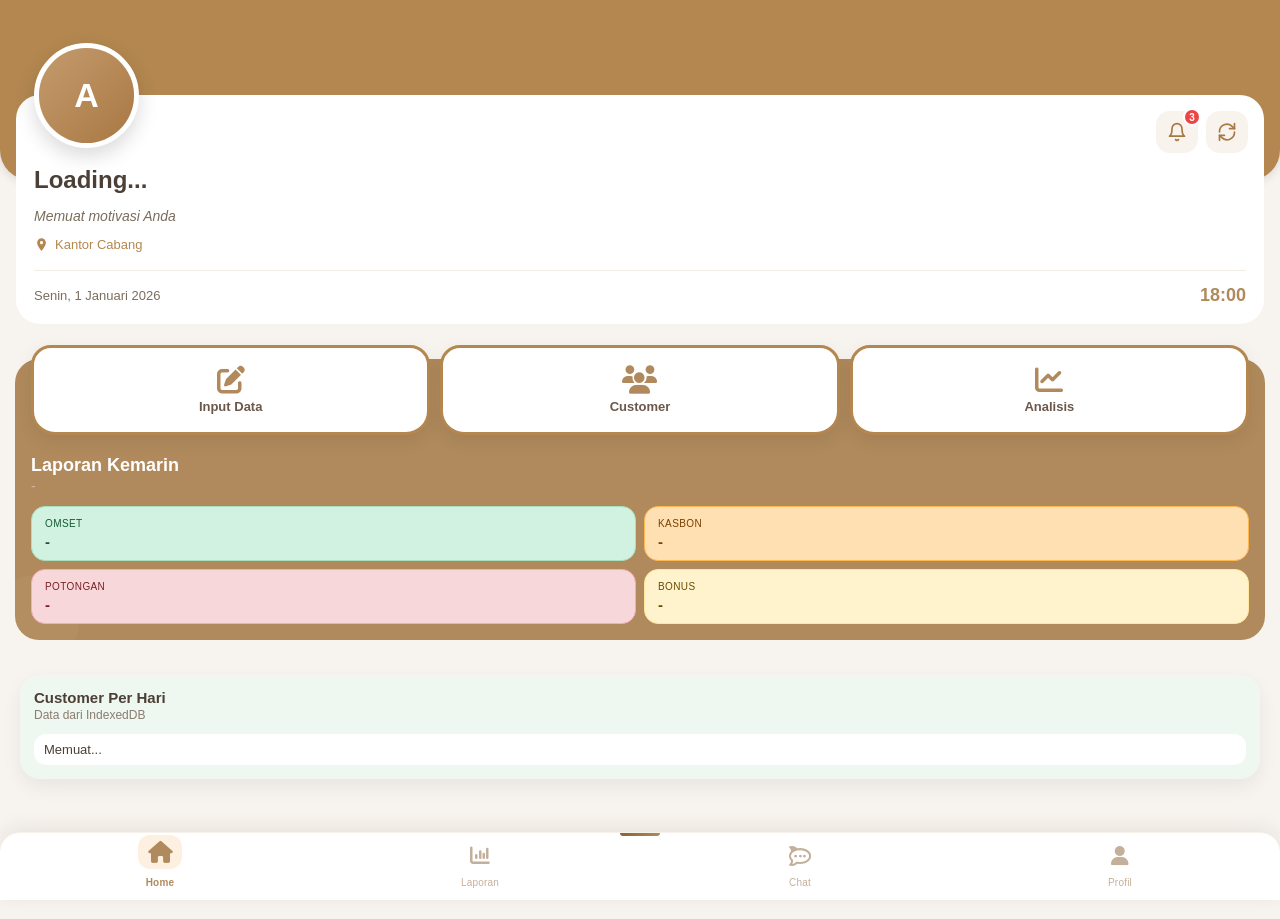
==== index.html @ 0d825a5c "Add files via upload" ====
<!DOCTYPE html>
<html lang="id">
<head>
<meta charset="UTF-8">
<meta name="viewport"
content="width=device-width, initial-scale=1.0, maximum-scale=1.0, user-scalable=no">
<meta name="theme-color" content="#b3874f">
<link rel="icon" type="image/png" sizes="32x32" href="icon_32.png">
<link rel="icon" type="image/png" sizes="48x48" href="icon_48.png">
<link rel="icon" type="image/png" sizes="512x512" href="icon_512.png">
<!-- Apple Touch Icon -->
<link rel="apple-touch-icon" sizes="192x192" href="icon_192.png">
<link rel="manifest" href="manifest.json">
<title>Marketing TTN</title>

<link rel="stylesheet" href="index.css">
<link rel="stylesheet" href="home.css">
<link rel="stylesheet" href="profil.css">
<link rel="stylesheet" href="input.css">
<link rel="stylesheet" href="customer.css">
<link rel="stylesheet" href="analisis.css">
<link rel="stylesheet" href="rolling.css">
<link rel="stylesheet" href="operasional.css">
<link rel="stylesheet" href="tentang.css">
<link rel="stylesheet" href="keamanan.css">
<link rel="stylesheet" href="perjanjian.css">
<link rel="stylesheet" href="slip.css">
<link rel="stylesheet" href="chat.css">
<link rel="stylesheet" href="rollingcustomer.css">

<link rel="stylesheet" href="https://cdnjs.cloudflare.com/ajax/libs/font-awesome/6.5.0/css/all.min.css"/>

</head>
<body>

<div id="app">
  <!-- ===== HOME VIEW ===== -->
  <div class="view active" id="view-home">
    <div class="page-content">
      <div class="headerHome"></div>
      <div id="marketingList">
        <div class="marketing-card">
          <button id="homeNotifBtn" class="home-notif-btn">
            <svg viewBox="0 0 24 24" fill="none" stroke="currentColor"
              stroke-width="2" stroke-linecap="round" stroke-linejoin="round">
              <path d="M18 8a6 6 0 10-12 0c0 7-3 9-3 9h18s-3-2-3-9"></path>
              <path d="M13.73 21a2 2 0 01-3.46 0"></path>
            </svg>
          
            <!-- Badge jumlah notif -->
            <span class="notif-badge" id="homeNotifBadge">3</span>
          </button>
          <button id="homeReloadCustomerBtn" class="home-reload-btn">
            <svg viewBox="0 0 24 24" fill="none" stroke="currentColor" stroke-width="2" stroke-linecap="round" stroke-linejoin="round">
              <path d="M21 2v6h-6"></path>
              <path d="M3 12a9 9 0 0 1 15.5-6.5L21 8"></path>
              <path d="M3 22v-6h6"></path>
              <path d="M21 12a9 9 0 0 1-15.5 6.5L3 16"></path>
            </svg>
          </button>       
          <!-- AVATAR -->
          <div class="avatar" id="homeAvatar">
            <div class="avatar-inisial">
              A
            </div>
          </div>
          <!-- INFO -->
          <div class="marketing-info">
            <div class="nama" id="homeNama">
              Loading...
            </div>
            <div class="motivasi" id="homeMotivasi">
              Memuat motivasi Anda
            </div>
            <div class="kantor" id="homeKantor">
              <svg class="kantor-icon" viewBox="0 0 24 24">
                <path d="M12 2C8.13 2 5 5.13 5 9c0 5.25 7 13 7 13s7-7.75 7-13 c0-3.87-3.13-7-7-7zm0 9.5 c-1.38 0-2.5-1.12-2.5-2.5 S10.62 6.5 12 6.5 14.5 7.62 14.5 9 13.38 11.5 12 11.5z"/>
              </svg>
              Kantor Cabang
            </div>
          </div>
          <!-- TANGGAL -->
          <div class="tanggal-waktu">
            <div class="tanggal" id="homeTanggal">
              Senin, 1 Januari 2026
            </div>
            <div class="waktu" id="homeWaktu">
              18:00
            </div>
          </div>
        </div>
      </div>
      
      <!-- QUICK CUSTOMER -->
      <div class="home-customer-wrapper">
        <div class="home-customer-top">
          <div class="home-customer-left">
            <div class="home-customer-label">
              Jumlah Customer
            </div>
            <div class="home-customer-total">
              <span id="homeCustomerTotal">0</span>
            </div>
          </div>
          <div class="home-customer-actions">
            <button
              class="home-customer-plus secondary"
              onclick="showView('rolling')">
              <svg viewBox="0 0 24 24" fill="none" stroke="currentColor"
                stroke-width="2.2" stroke-linecap="round" stroke-linejoin="round">
                <path d="M16 21v-2a4 4 0 0 0-4-4H8a4 4 0 0 0-4 4v2"></path>
                <circle cx="10" cy="7" r="4"></circle>
                <path d="M20 8v6"></path>
                <path d="M17 11h6"></path>
              </svg>
      
            </button>
            <button
              class="home-customer-plus"
              onclick="openHomeCustomerPopup()">
              <svg viewBox="0 0 24 24" fill="none" stroke="currentColor"
                stroke-width="2.5" stroke-linecap="round" stroke-linejoin="round">
                <path d="M12 5v14"></path>
                <path d="M5 12h14"></path>
              </svg>
            </button>
          </div>
        </div>
        <div class="home-customer-grid">
          <div class="home-customer-box closing">
            <div class="box-label">Closing</div>
            <div class="box-value" id="homeClosingTotal">0</div>
          </div>
          <div class="home-customer-box konsinyasi">
            <div class="box-label">Konsinyasi</div>
            <div class="box-value" id="homeKonsinyasiTotal">0</div>
          </div>
          <div class="home-customer-box cash">
            <div class="box-label">Cash</div>
            <div class="box-value" id="homeCashTotal">0</div>
          </div>
        </div>
        <div class="home-customer-payment">
          <div class="payment-label">
            Jumlah Bayaran
          </div>
          <div class="payment-value" id="homeTotalBayaran">
            Rp. 0
          </div>
        </div>      
      </div>
      <div id="cardLaporanKemarin">
        <div class="home-menu">
        <button class="menu-btn" onclick="showView('input')">
          <i class="fa-solid fa-pen-to-square"></i>
          <span>Input Data</span>
        </button>
        <button class="menu-btn" onclick="showView('customer')">
          <i class="fa-solid fa-users"></i>
          <span>Customer</span>
        </button>
        <button class="menu-btn" onclick="showView('analisis')">
          <i class="fa-solid fa-chart-line"></i>
          <span>Analisis</span>
        </button>
      </div>
        <div class="extra-title">Laporan Kemarin</div>
        <div class="extra-subtitle" id="laporanKemarinTanggal">-</div>
        <div class="laporan-kemarin-grid">
          <div class="laporan-kemarin-box omzet">
            <div class="laporan-kemarin-label">Omset</div>
            <div class="laporan-kemarin-value" id="laporanKemarinOmset">-</div>
          </div>
          <div class="laporan-kemarin-box kasbon">
            <div class="laporan-kemarin-label">Kasbon</div>
            <div class="laporan-kemarin-value" id="laporanKemarinKasbon">-</div>
          </div>
          <div class="laporan-kemarin-box potongan">
            <div class="laporan-kemarin-label">Potongan</div>
            <div class="laporan-kemarin-value" id="laporanKemarinPotongan">-</div>
          </div>
          <div class="laporan-kemarin-box bonus">
            <div class="laporan-kemarin-label">Bonus</div>
            <div class="laporan-kemarin-value" id="laporanKemarinBonus">-</div>
          </div>
        </div>
      </div>
      <div class="home-extra-wrapper">
        <div class="home-extra-card">
          <div class="extra-title">Customer Per Hari</div>
          <div class="extra-subtitle">Data dari IndexedDB</div>
          <div class="extra-body" id="ringkasanCustomerBody">
            <div class="extra-item">
              <span>Memuat...</span>
            </div>
          </div>
        </div>
      </div>
      
    </div>
    <div class="popup-overlay" id="popupHomeCustomer">
      <div class="popup-content" id="popupHomeCustomerContent">
        <!-- HANDLE -->
        <div class="popup-handle"></div>
        <!-- TITLE -->
        <div class="popup-title">
          Input Customer
        </div>
    
        <!-- NAMA -->
        <div class="popup-group">
          <label>
            Nama Customer
          </label>
    
          <input
            type="text"
            id="inputNamaCustomerHome"
            placeholder="Masukkan nama customer">
        </div>
    
        <!-- AUTO RENDER FORM -->
        <div id="stokContainerHome"></div>
    
      </div>
    </div>
  </div>
  
  <!-- ===== INPUT VIEW ===== -->
  <div class="view" id="view-input">
    <div class="input-page">
      <!-- HEADER -->
      <div class="input-header">
        <!-- HARI -->
        <div class="input-hari" id="inputHari">
          Senin
        </div>
        <!-- BAWA BARANG -->
        <div class="input-bawa-container" id="inputBawaBarang">
          <!-- AUTO RENDER -->
        </div>
        <!-- DETAIL BUTTON -->
        <div class="input-header-action">
        
          <!-- ANALYSIS BUTTON -->
          <button class="input-analysis-btn" id="inputAnalysisBtn">
            <svg xmlns="http://www.w3.org/2000/svg" viewBox="0 0 24 24"
              fill="currentColor" width="18" height="18">
              <path d="M18.75 12.75h1.5a.75.75 0 0 0 0-1.5h-1.5a.75.75 0 0 0 0 1.5Z"/>
              <path d="M12 6a.75.75 0 0 1 .75-.75h7.5a.75.75 0 0 1 0 1.5h-7.5A.75.75 0 0 1 12 6Z"/>
              <path d="M12 18a.75.75 0 0 1 .75-.75h7.5a.75.75 0 0 1 0 1.5h-7.5A.75.75 0 0 1 12 18Z"/>
              <path d="M3.75 6.75h1.5a.75.75 0 1 0 0-1.5h-1.5a.75.75 0 0 0 0 1.5Z"/>
              <path d="M3 12a.75.75 0 0 1 .75-.75h7.5a.75.75 0 0 1 0 1.5H3.75A.75.75 0 0 1 3 12Z"/>
              <path d="M9 3.75a2.25 2.25 0 1 0 0 4.5 2.25 2.25 0 0 0 0-4.5Z"/>
              <path d="M12.75 12a2.25 2.25 0 1 1 4.5 0 2.25 2.25 0 0 1-4.5 0Z"/>
              <path d="M9 15.75a2.25 2.25 0 1 0 0 4.5 2.25 2.25 0 0 0 0-4.5Z"/>
            </svg>
          </button>
        
          <!-- DETAIL BUTTON -->
          <button class="input-detail-btn" id="inputDetailBtn">
            <svg xmlns="http://www.w3.org/2000/svg" viewBox="0 0 24 24"
              fill="currentColor" width="18" height="18">
              <circle cx="12" cy="12" r="10" opacity=".2"></circle>
              <path d="M12 16v-4"></path>
              <path d="M12 8h.01"></path>
              <path d="M12 2a10 10 0 1 0 0 20a10 10 0 0 0 0-20Z"></path>
            </svg>
          </button>
        
        </div>
      </div>
      <!-- DROPDOWN FILTER -->
      <div class="analysis-dropdown" id="analysisDropdown">
        <div class="analysis-item" data-action="keterangan">Keterangan</div>
        <div class="analysis-item" data-action="fee_disable">Fee dan Disable</div>
        <div class="analysis-item" data-action="penyesuaian">Penyesuaian Data</div>
        <div class="analysis-divider"></div>
        <div class="analysis-item produktif" data-action="produktif">Produktif</div>
        <div class="analysis-item stabil" data-action="stabil">Stabil</div>
        <div class="analysis-item non_produktif" data-action="non_produktif">Non Produktif</div>
        <div class="analysis-divider"></div>
        <div class="analysis-item tampilan-item" data-action="tampilan">Tampilan Bersih</div>
      </div>
      <!-- CUSTOMER WRAPPER -->
      <div class="input-customer-wrapper">
        
        <!-- BOTTOM PROGRESS BAR -->
        <div class="input-progress-bar" id="inputProgressBar">
        
          <!-- HANDLE -->
          <button
            class="input-progress-toggle"
            id="inputProgressToggle">
        
            <div class="input-progress-line"></div>
        
          </button>
        
          <!-- CONTENT -->
          <div
            class="input-progress-content"
            id="inputProgressContent">
        
            <!-- SEARCH -->
            <input
              type="text"
              id="inputSearchCustomer"
              class="input-search-customer"
              placeholder="Cari customer..."
              autocomplete="off"
              autocorrect="off"
              spellcheck="false"
            >
        
            <!-- TEXT -->
            <div
              class="input-progress-text"
              id="inputProgressText">
        
              0 / 0 Toko
        
            </div>
        
            <!-- PIPE -->
            <div class="input-progress-track">
        
              <div
                class="input-progress-fill"
                id="inputProgressFill">
              </div>
        
            </div>
        
          </div>
        
        </div>    
        <!-- LIST -->
        <div class="input-list-customer" id="listCustomer">
          <!-- AUTO RENDER -->
        </div>
      </div>
    </div>
    
    <!-- POPUP INPUT DATA -->
    <div class="popup-input-overlay" id="popupInputOverlay">
      <div class="popup-input-sheet" id="popupInputSheet">
        <!-- DRAG -->
        <div class="popup-drag"></div>
        <!-- HEADER -->
        <div class="popup-input-header">
          <div class="popup-summary-card">
            <!-- NAMA -->
            <div class="popup-input-nama" id="popupInputNama">
              Nama Customer
            </div>
            <!-- DATA KEMARIN -->
            <div class="popup-data-kemarin-tanggal" id="popupDataKemarinTanggal">
              -
            </div>
            <div class="popup-data-kemarin" id="popupDataKemarin">
              
              <!-- AUTO RENDER -->
            </div>
            <!-- TOTAL -->
            <div class="popup-total-card">
        
              <div class="popup-total-value" id="previewPay">
                Rp0
              </div>
            </div>
          </div>
        </div>
        
        <!-- BODY -->
        <div class="popup-input-body" id="popupInputBarang">
          <!-- AUTO RENDER -->
        </div>
        <!-- BUTTON -->
        <button class="popup-submit-btn" id="popupSubmitBtn" disabled>
          Kirim
        </button>
      </div>
    </div>
    <!-- POPUP INPUT FD -->
    <div class="popup-input-overlay" id="popupInputFdOverlay">
      <div class="popup-input-sheet" id="popupInputFdSheet">
        <!-- DRAG -->
        <div class="popup-drag"></div>
        <!-- HEADER -->
        <div class="popup-input-header">
          <div class="popup-summary-card">
            <div class="popup-input-nama" id="popupInputFdNama">
              Nama Customer
            </div>
          </div>
        </div>
        <!-- BODY -->
        <div class="popup-input-body" id="popupInputFdBody">
          <!-- AUTO RENDER -->
        </div>
        <!-- BUTTON -->
        <button class="popup-submit-btn" id="popupInputFdSubmit">
          Simpan
        </button>
      </div>
  </div> 
    <!-- PREVIEW FOTO CUSTOMER -->
    <div class="preview-foto-overlay" id="previewFotoOverlay">
      <img id="previewFotoImg" class="preview-foto-img">
    </div>  
    <!-- POPUP WARNING -->
    <div class="popup-warning-overlay" id="popupWarningOverlay">
      <div class="popup-warning-card">
        <div class="popup-warning-icon">
          ⚠
        </div>
        <div class="popup-warning-title">
          Data Berbeda
        </div>
        <div class="popup-warning-text" id="popupWarningText">
          Data berbeda, coba cek lagi
          atau lanjutkan simpan
        </div>
        <div class="popup-warning-actions">
          <button class="popup-warning-btn cancel" id="popupWarningCancel">
            Cek Lagi
          </button>
          <button class="popup-warning-btn submit" id="popupWarningSubmit">
            Lanjut Simpan
          </button>
        </div>
      </div>
    </div>
    <!-- POPUP DETAIL HEADER -->
    <div class="popup-detail-overlay" id="popupHeaderDetailOverlay">
      <div class="popup-detail-sheet" id="popupHeaderDetailSheet">
        <!-- DRAG -->
        <div class="popup-drag"></div>
        <!-- HEADER -->
        <div class="popup-detail-header">
          <div class="popup-detail-title">
            Detail Hari Ini
          </div>
          <div class="popup-detail-subtitle">
            Ringkasan data harian
          </div>
        </div>
        <!-- BODY -->
        <div class="popup-detail-list" id="popupHeaderDetailBody">
          <!-- AUTO RENDER -->
        </div>
      </div>
    </div>
  </div>
  
  <!-- ===== CUSTOMER VIEW ===== -->
  <div class="view" id="view-customer">
    <div class="customer-page">
      <!-- CARD -->
      <div class="customer-card">
        <!-- HARI -->
        <div class="customer-item">
          <div class="customer-label">
            Hari
          </div>
          <div class="hari-dropdown">
            <!-- SELECTED -->
            <div class="customer-value hari-selected" id="customerHari">
              Senin
              <i class="fa-solid fa-chevron-down"></i>
            </div>
            <!-- DROPDOWN -->
            <div class="hari-menu" id="hariMenu">
              <!-- AUTO RENDER -->
            </div>
          </div>
        </div>
        <!-- TOTAL -->
        <div class="customer-item">
          <div class="customer-label">
            Jumlah Customer
          </div>
          <div class="customer-total">
            <span id="customerTotal">
              0
            </span>
            Customer
          </div>
        </div>
        <!-- STATS -->
        <div class="customer-stats">
          <!-- BARU -->
          <div class="customer-stat-card">
            <div class="customer-stat-title">
              Cust Baru
            </div>
            <div class="customer-stat-value new" id="customerBaru">
              0
            </div>
          </div>
          <!-- LAMA -->
          <div class="customer-stat-card">
            <div class="customer-stat-title">
              Cust Lama
            </div>
            <div class="customer-stat-value old" id="customerLama">
              0
            </div>
          </div>
        </div>
    
        <div class="customer-bottom-bar">
        
          <!-- SEARCH (atas) -->
          <div class="customer-search">
            <i class="fa-solid fa-search"></i>
            <input type="text" id="searchCustomer" placeholder="Cari customer..." autocomplete="off">
        
            <div class="customer-suggest" id="customerSuggest"></div>
          </div>
        
          <!-- INPUT BUTTON (bawah) -->
          <div class="customer-action-row">
            <button class="btn-input-customer" onclick="inputCustomer()">
              <i class="fa-solid fa-plus"></i>
              Input Customer
            </button>
          </div>
        
        </div>
        
        <!-- LIST CUSTOMER -->
        <div class="customer-list" id="customerList">
        </div>
      </div>
    </div>
    
    <!-- POPUP INPUT CUSTOMER -->
    <div class="popup-overlay" id="popupCustomer">
      <div class="popup-content" id="popupContent">
        <!-- HANDLE -->
        <div class="popup-handle">
        </div>
        <!-- TITLE -->
        <div class="popup-title">
          Input Customer
        </div>
        <!-- NAMA -->
        <div class="popup-group">
          <label>
            Nama Customer
          </label>
          <input type="text" id="inputNamaCustomer" placeholder="Masukkan nama customer">
        </div>
        <!-- AUTO RENDER FORM -->
        <div id="stokContainer">
        </div>      </div>
    </div>
  </div>
  
  <!-- ===== ANALISIS VIEW ===== -->
  <div class="view" id="view-analisis">
  
    <div class="analisis-page">
  
      <div class="analisis-header">
  
        <div class="analisis-header-title">
          Analisa Trikotomi
        </div>
  
        <div class="analisis-header-subtitle">
          Klasifikasi customer berdasarkan aktivitas transaksi
        </div>
  
      </div>
  
      <div class="analisis-wrapper">
  
        <div class="analisis-total-card">
  
          <div class="analisis-total-label">
            Total Customer
          </div>
  
          <div
            class="analisis-total-value"
            id="totalCustomer"
          >
            0
          </div>
  
        </div>
  
        <div class="analisis-summary">
          <div class="summary-card green">
            <div class="summary-value" id="greenCount">
              0
            </div>
            <div class="summary-label">
              Produktif
            </div>
          </div>
  
          <div class="summary-card yellow">
            <div class="summary-value" id="yellowCount">
              0
            </div>
            <div class="summary-label">
              Stabil
            </div>
          </div>
          <div class="summary-card red">
            <div class="summary-value" id="redCount">
              0
            </div>
            <div class="summary-label">
              Non Produktif
            </div>
          </div>
        </div>
        <div id="accordionContainer"></div>
      </div>
  
    </div>
    <div class="analisis-search-floating">
      <input type="text" id="customerSearch" placeholder="Cari customer...">
      <button class="analisis-aktifkan-btn" id="btnAktifkanBadge" onclick="aktifkanBadgeTrikotomi()">
        <svg xmlns="http://www.w3.org/2000/svg" width="20" height="20" viewBox="0 0 24 24" fill="none" stroke="currentColor" stroke-width="2.5" stroke-linecap="round" stroke-linejoin="round">
          <polyline points="20 6 9 17 4 12"></polyline>
        </svg>
      </button>
    </div>
  
  </div>
  
  <!-- ===== PROFIL VIEW ===== -->
  <div class="view" id="view-profil">
    <div class="profil-page">
  
      <!-- HERO -->
      <div class="profil-hero" id="profilHero">  
        <div class="profil-hero-gradient" id="profilHeroBg"></div>  
        <div class="profil-hero-pattern"></div>  
        <div class="profil-hero-shape"></div>  
    
        <!-- Tombol Edit Foto Sampul -->
        <div class="cover-edit-wrap" id="coverEditWrap">
            <button class="cover-edit-btn" id="btnEditCover">
                <i class="fa-solid fa-camera"></i>
                Edit foto sampul
            </button>
            <!-- Dropdown -->
            <div class="cover-dropdown" id="coverDropdown">
                <button class="cover-dropdown-item" id="btnGantiCover">
                    <i class="fa-solid fa-image"></i>
                    Ganti foto
                </button>
                <div class="cover-dropdown-sep"></div>
                <button class="cover-dropdown-item cover-dropdown-danger" id="btnHapusCover">
                    <i class="fa-solid fa-trash"></i>
                    Hapus foto
                </button>
            </div>
        </div>
    
          <!-- Hidden file input -->
        <input type="file" id="inputFotoCover" accept="image/png, image/jpeg" style="display:none;" />
      </div>
      
      <!-- ======= CROP MODAL ======= -->
      <div class="crop-overlay" id="cropOverlay">
        <div class="crop-modal">
      
          <div class="crop-modal-head">
            <div>
              <span class="crop-modal-title">Crop Foto Sampul</span>
              <span class="crop-modal-hint">Seret kotak • Tarik sudut untuk resize</span>
            </div>
            <button class="crop-modal-close" id="cropClose">
              <i class="fa-solid fa-xmark"></i>
            </button>
          </div>
      
          <div class="crop-workspace" id="cropWorkspace">
            <img id="cropImg" alt="" draggable="false" />
            <div class="crop-box" id="cropBox">
              <div class="crop-grid">
                <div class="cg-line cg-h1"></div>
                <div class="cg-line cg-h2"></div>
                <div class="cg-line cg-v1"></div>
                <div class="cg-line cg-v2"></div>
              </div>
              <div class="crop-handle ch-tl" data-handle="tl"></div>
              <div class="crop-handle ch-tr" data-handle="tr"></div>
              <div class="crop-handle ch-bl" data-handle="bl"></div>
              <div class="crop-handle ch-br" data-handle="br"></div>
            </div>
          </div>
      
          <div class="crop-modal-foot">
            <span class="crop-size-info" id="cropSizeInfo">–</span>
            <div class="crop-foot-btns">
              <button class="crop-btn-cancel" id="cropCancel">Batalkan</button>
              <button class="crop-btn-confirm" id="cropConfirm">
                <i class="fa-solid fa-crop-simple"></i>
                Crop & Simpan
              </button>
            </div>
          </div>
      
        </div>
      </div>
  
      <!-- BODY -->
      <div class="profil-body">
  
        <!-- AVATAR FLOATING -->
        <div class="profil-avatar-section">
          <div class="profil-avatar-wrap">
            <div class="profil-avatar" id="profilAvatar">A</div>
            <div class="profil-avatar-status"></div>
          </div>
          <div class="profil-identity">
            <div class="profil-hero-name" id="profilName">Administrator</div>
            <div class="profil-hero-email" id="profilEmail">admin@company.com</div>
          </div>
        </div>
  
        <!-- INFORMASI AKUN -->
        <div class="profil-section-label">Informasi Akun</div>
        <div class="profil-card">
          <div class="profil-card-item">
            <div class="profil-card-icon brown">
              <i class="fa-solid fa-user"></i>
            </div>
            <div class="profil-card-info">
              <div class="profil-card-label">Nama Lengkap</div>
              <div class="profil-card-value" id="profilNamaDetail">-</div>
            </div>
          </div>
          <div class="profil-card-sep"></div>
          <div class="profil-card-item">
            <div class="profil-card-icon brown">
              <i class="fa-solid fa-envelope"></i>
            </div>
            <div class="profil-card-info">
              <div class="profil-card-label">Email</div>
              <div class="profil-card-value" id="profilEmailDetail">-</div>
            </div>
          </div>
          <div class="profil-card-sep"></div>
          <div class="profil-card-item">
            <div class="profil-card-icon brown">
              <i class="fa-solid fa-phone"></i>
            </div>
            <div class="profil-card-info">
              <div class="profil-card-label">Nomor Telepon</div>
              <div class="profil-card-value" id="profilTelpon">-</div>
            </div>
          </div>
          <div class="profil-card-sep"></div>
          <div class="profil-card-item">
            <div class="profil-card-icon brown">
              <i class="fa-solid fa-briefcase"></i>
            </div>
            <div class="profil-card-info">
              <div class="profil-card-label">Jabatan</div>
              <div class="profil-card-value" id="profilJabatan">-</div>
            </div>
          </div>
          <div class="profil-card-sep"></div>
          <div class="profil-card-item">
            <div class="profil-card-icon brown">
              <i class="fa-solid fa-building"></i>
            </div>
            <div class="profil-card-info">
              <div class="profil-card-label">Cabang</div>
              <div class="profil-card-value" id="profilCabang">-</div>
            </div>
          </div>
        </div>
  
        <!-- PENGATURAN -->
        <div class="profil-section-label">Pengaturan</div>
        <div class="profil-card">
          <div class="profil-menu-item">
            <div class="profil-menu-left">
              <div class="profil-card-icon blue"><i class="fa-solid fa-file-contract"></i></div>
              <span>Perjanjian Kerja</span>
            </div>
            <i class="fa-solid fa-chevron-right profil-menu-arrow"></i>
          </div>
          <div class="profil-card-sep"></div>
          <div class="profil-menu-item">
            <div class="profil-menu-left">
              <div class="profil-card-icon purple"><i class="fa-solid fa-group-arrows-rotate"></i></div>
              <span>Rolling Customer</span>
            </div>
            <i class="fa-solid fa-chevron-right profil-menu-arrow"></i>
          </div>
          <div class="profil-card-sep"></div>
          <div class="profil-menu-item">
            <div class="profil-menu-left">
              <div class="profil-card-icon green"><i class="fa-solid fa-bell"></i></div>
              <span>Notifikasi</span>
            </div>
            <i class="fa-solid fa-chevron-right profil-menu-arrow"></i>
          </div>
          <div class="profil-card-sep"></div>
          <div class="profil-menu-item">
            <div class="profil-menu-left">
              <div class="profil-card-icon green"><i class="fa-solid fa-envelope"></i></div>
              <span>Slip Gaji</span>
            </div>
            <i class="fa-solid fa-chevron-right profil-menu-arrow"></i>
          </div>
          <div class="profil-card-sep"></div>
          <div class="profil-menu-item">
            <div class="profil-menu-left">
              <div class="profil-card-icon orange"><i class="fa-solid fa-shield-halved"></i></div>
              <span>Keamanan Akun</span>
            </div>
            <i class="fa-solid fa-chevron-right profil-menu-arrow"></i>
          </div>
          <div class="profil-card-sep"></div>
          <div class="profil-menu-item">
            <div class="profil-menu-left">
              <div class="profil-card-icon gray"><i class="fa-solid fa-circle-info"></i></div>
              <span>Tentang Aplikasi</span>
            </div>
            <i class="fa-solid fa-chevron-right profil-menu-arrow"></i>
          </div>
        </div>
  
        <!-- STORAGE -->
        <div class="profil-section-label">Penyimpanan Lokal</div>
        <div class="profil-card">

          <!-- PEMAKAIAN -->
          <div class="profil-storage-item">
            <div class="profil-storage-top">
              <div class="profil-storage-label">
                <i class="fa-solid fa-database"></i>
                Pemakaian Memory
              </div>
              <div class="profil-storage-value" id="storagePemakaian">Memuat...</div>
            </div>
            <div class="profil-storage-bar-wrap">
              <div class="profil-storage-bar-fill" id="storageBarFill"></div>
            </div>
            <div class="profil-storage-detail" id="storageDetail">-</div>
          </div>

          <div class="profil-card-sep"></div>

          <!-- KUOTA -->
          <div class="profil-card-item">
            <div class="profil-card-icon green">
              <i class="fa-solid fa-hard-drive"></i>
            </div>
            <div class="profil-card-info">
              <div class="profil-card-label">Kuota Tersisa</div>
              <div class="profil-card-value" id="storageKuota">-</div>
            </div>
          </div>

          <div class="profil-card-sep"></div>

          <!-- BERSIHKAN -->
          <div class="profil-card-item">
            <div class="profil-card-icon orange">
              <i class="fa-solid fa-broom"></i>
            </div>
            <div class="profil-card-info">
              <div class="profil-card-label">Bersihkan Data Lokal</div>
              <div class="profil-card-value">Hapus cache IndexedDB</div>
            </div>
            <button class="profil-storage-clear-btn" id="btnBersihkanStorage">
              Bersihkan
            </button>
          </div>

        </div>
  
        <!-- LOGOUT -->
        <button id="btnLogout" class="profil-logout-btn">
          <i class="fa-solid fa-right-from-bracket"></i>
          Logout
        </button>
  
        <div class="profil-version">v1.0.0 · Teh Tarik Nusantara</div>
  
      </div>
    </div>
  </div>
  
  <!--  TENTANG APLIKASI VIEW  -->
  <div class="view" id="view-tentang">
    <div class="tentang-page">
  
      <!-- HEADER -->
      <div class="tentang-header">
        <button class="tentang-back-btn" onclick="showView('profil')">
          <i class="fa-solid fa-arrow-left"></i>
        </button>
        <div class="tentang-header-title">Tentang Aplikasi</div>
        <div style="width:36px"></div>
      </div>
  
      <!-- HERO -->
      <div class="tentang-hero">
        <div class="tentang-hero-bg"></div>
        <div class="tentang-hero-pattern"></div>
        <div class="tentang-logo-wrap">
          <img src="logoTTN.png" class="tentang-logo" onerror="this.style.display='none'; document.getElementById('tentangLogoFallback').style.display='flex'">
          <div class="tentang-logo-fallback" id="tentangLogoFallback">TTN</div>
        </div>
        <div class="tentang-app-name">Teh Tarik Nusantara</div>
        <div class="tentang-app-sub">Marketing</div>
        <div class="tentang-app-version">
          <i class="fa-solid fa-tag"></i>
          Versi 1.0.0
        </div>
      </div>
  
      <!-- BODY -->
      <div class="tentang-body">
  
        <!-- DESKRIPSI -->
        <div class="tentang-desc-card">
          <div class="tentang-desc-text">
            Aplikasi manajemen marketing berbasis mobile untuk monitoring, pendataan, laporan, dan analisis customer secara real-time dan efisien.
          </div>
        </div>
  
        <!-- INFO PERUSAHAAN -->
        <div class="tentang-section-label">Informasi Perusahaan</div>
        <div class="tentang-card">
  
          <div class="tentang-card-item">
            <div class="tentang-card-icon brown">
              <i class="fa-solid fa-building"></i>
            </div>
            <div class="tentang-card-info">
              <div class="tentang-card-label">Perusahaan</div>
              <div class="tentang-card-value">PT Rizquna Jaya Mandiri</div>
            </div>
          </div>
          <div class="tentang-card-sep"></div>
  
          <div class="tentang-card-item">
            <div class="tentang-card-icon brown">
              <i class="fa-solid fa-mug-hot"></i>
            </div>
            <div class="tentang-card-info">
              <div class="tentang-card-label">Produk</div>
              <div class="tentang-card-value">Teh Tarik Nusantara</div>
            </div>
          </div>
          <div class="tentang-card-sep"></div>
  
          <div class="tentang-card-item">
            <div class="tentang-card-icon brown">
              <i class="fa-solid fa-calendar"></i>
            </div>
            <div class="tentang-card-info">
              <div class="tentang-card-label">Berdiri</div>
              <div class="tentang-card-value">29 Februari 2022</div>
            </div>
          </div>
          <div class="tentang-card-sep"></div>
  
          <div class="tentang-card-item">
            <div class="tentang-card-icon brown">
              <i class="fa-solid fa-globe"></i>
            </div>
            <div class="tentang-card-info">
              <div class="tentang-card-label">Website</div>
              <div class="tentang-card-value tentang-link" onclick="window.open('https://www.tehtariknusantara.com','_blank')">
                www.tehtariknusantara.com
                <i class="fa-solid fa-arrow-up-right-from-square" style="font-size:10px;margin-left:4px;"></i>
              </div>
            </div>
          </div>
  
        </div>
  
        <!-- KONTAK -->
        <div class="tentang-section-label">Hubungi Kami</div>
        <div class="tentang-card">
  
          <div class="tentang-card-item" onclick="window.open('tel:0895694273200')">
            <div class="tentang-card-icon green">
              <i class="fa-solid fa-phone"></i>
            </div>
            <div class="tentang-card-info">
              <div class="tentang-card-label">Telepon</div>
              <div class="tentang-card-value tentang-link">0895694273200</div>
            </div>
            <i class="fa-solid fa-chevron-right tentang-arrow"></i>
          </div>
          <div class="tentang-card-sep"></div>
  
          <div class="tentang-card-item" onclick="window.open('mailto:pt.rizqunajayamandiri@gmail.com')">
            <div class="tentang-card-icon blue">
              <i class="fa-solid fa-envelope"></i>
            </div>
            <div class="tentang-card-info">
              <div class="tentang-card-label">Email Perusahaan</div>
              <div class="tentang-card-value tentang-link">pt.rizqunajayamandiri@gmail.com</div>
            </div>
            <i class="fa-solid fa-chevron-right tentang-arrow"></i>
          </div>
          <div class="tentang-card-sep"></div>
  
          <div class="tentang-card-item" onclick="window.open('mailto:tehtariknusantara@gmail.com')">
            <div class="tentang-card-icon blue">
              <i class="fa-solid fa-envelope"></i>
            </div>
            <div class="tentang-card-info">
              <div class="tentang-card-label">Email Produk</div>
              <div class="tentang-card-value tentang-link">tehtariknusantara@gmail.com</div>
            </div>
            <i class="fa-solid fa-chevron-right tentang-arrow"></i>
          </div>
  
        </div>
  
        <!-- SOSIAL MEDIA -->
        <div class="tentang-section-label">Sosial Media</div>
        <div class="tentang-sosmed-grid">
  
          <div class="tentang-sosmed-card" onclick="window.open('https://instagram.com/tehtarik_nusantara','_blank')">
            <div class="tentang-sosmed-icon ig">
              <i class="fa-brands fa-instagram"></i>
            </div>
            <div class="tentang-sosmed-name">Instagram</div>
            <div class="tentang-sosmed-handle">@tehtarik_nusantara</div>
          </div>
  
          <div class="tentang-sosmed-card" onclick="window.open('https://facebook.com/Teh Tarik Nusantara','_blank')">
            <div class="tentang-sosmed-icon fb">
              <i class="fa-brands fa-facebook"></i>
            </div>
            <div class="tentang-sosmed-name">Facebook</div>
            <div class="tentang-sosmed-handle">Teh Tarik Nusantara</div>
          </div>
  
          <div class="tentang-sosmed-card" onclick="window.open('https://tiktok.com/@tehtariknusantara','_blank')">
            <div class="tentang-sosmed-icon tt">
              <i class="fa-brands fa-tiktok"></i>
            </div>
            <div class="tentang-sosmed-name">TikTok</div>
            <div class="tentang-sosmed-handle">@Teh Tarik Nusantara</div>
          </div>
  
        </div>
  
        <!-- APP INFO -->
        <div class="tentang-section-label">Informasi Aplikasi</div>
        <div class="tentang-card">
          <div class="tentang-card-item">
            <div class="tentang-card-icon gray">
              <i class="fa-solid fa-code-branch"></i>
            </div>
            <div class="tentang-card-info">
              <div class="tentang-card-label">Versi Aplikasi</div>
              <div class="tentang-card-value">1.0.0 (Build 1)</div>
            </div>
          </div>
          <div class="tentang-card-sep"></div>
          <div class="tentang-card-item">
            <div class="tentang-card-icon gray">
              <i class="fa-solid fa-shield"></i>
            </div>
            <div class="tentang-card-info">
              <div class="tentang-card-label">Keamanan Data</div>
              <div class="tentang-card-value">Firebase Firestore + IndexedDB</div>
            </div>
          </div>
          <div class="tentang-card-sep"></div>
          <div class="tentang-card-item">
            <div class="tentang-card-icon gray">
              <i class="fa-solid fa-wifi"></i>
            </div>
            <div class="tentang-card-info">
              <div class="tentang-card-label">Mode Offline</div>
              <div class="tentang-card-value">Didukung dengan sync otomatis</div>
            </div>
          </div>
        </div>
  
        <!-- FOOTER -->
        <div class="tentang-footer">
          <div class="tentang-footer-logo">TTN</div>
          <div class="tentang-footer-text">© 2022 PT Rizquna Jaya Mandiri</div>
          <div class="tentang-footer-sub">Teh Tarik Nusantara · All rights reserved</div>
        </div>
  
      </div>
    </div>
  </div>
  
  <!--  VIEW ROLLING CUSTOMER  -->
  <div class="view" id="view-rollingcustomer">
  
    <div class="rollingcustomer-page">
  
      <!-- HEADER -->
      <div class="rollingcustomer-header">
        <button class="rollingcustomer-back-btn" onclick="showView('profil')">
          <i class="fa-solid fa-arrow-left"></i>
        </button>
  
        <div class="rollingcustomer-header-title">
          Rolling Customer
        </div>
  
        <button class="rollingcustomer-riwayat-btn" onclick="openRiwayatBar()">
          <svg width="20" height="20" viewBox="0 0 24 24" fill="none" stroke="currentColor" stroke-width="2" stroke-linecap="round" stroke-linejoin="round">
            <circle cx="12" cy="12" r="10"/>
            <polyline points="12 6 12 12 16 14"/>
          </svg>
        </button>
      </div>

      <!-- RIWAYAT BAR -->
      <div id="riwayatOverlay" class="riwayat-overlay" onclick="closeRiwayatBar()"></div>
      <div id="riwayatBar" class="riwayat-bar">
        <div class="riwayat-bar-header">
          <div class="riwayat-bar-title">Riwayat Pengajuan</div>
          <button class="riwayat-close-btn" onclick="closeRiwayatBar()">
            <i class="fa-solid fa-xmark"></i>
          </button>
        </div>
        <div id="riwayatBarContent" class="riwayat-bar-content">
          <div class="riwayat-loading">Memuat...</div>
        </div>
      </div>
  
      <!-- HERO -->
      <div class="rollingcustomer-hero">
  
        <div class="rollingcustomer-hero-bg"></div>
        <div class="rollingcustomer-hero-pattern"></div>
  
        <div class="rollingcustomer-icon-wrap">
          <i class="fa-solid fa-right-left"></i>
        </div>
  
        <div class="rollingcustomer-title">
          Pengajuan Perpindahan Customer
        </div>
  
        <div class="rollingcustomer-subtitle">
          Pindah pemilik atau hari kunjungan
        </div>
  
        <div class="rollingcustomer-badge">
          <i class="fa-solid fa-clock"></i>
          Menunggu Approval
        </div>
  
      </div>
  
      <!-- BODY -->
      <div class="rollingcustomer-body">
  
        <!-- DESC -->
        <div class="rollingcustomer-desc-card">
          <div class="rollingcustomer-desc-text">
            Kelola pengajuan perpindahan customer antar pemilik atau perubahan jadwal kunjungan harian.
          </div>
        </div>
  
        <!-- SEARCH CUSTOMER -->
        <div class="rollingcustomer-search-box">
        
          <i class="fa-solid fa-magnifying-glass"></i>
        
          <input 
            type="text"
            id="searchCustomerInput"
            placeholder="Cari customer..."
            oninput="searchCustomerRolling(this.value)"
          >
        
        </div>
        
        <!-- SUGGEST LIST -->
        <div id="customerSuggestList" class="rollingcustomer-suggest"></div>
        
        <!-- PREVIEW CARD -->
        <div id="customerPreviewCard" class="rollingcustomer-preview">
        
          <div class="rollingcustomer-preview-empty">
            Pilih customer untuk melihat detail
          </div>
        
        </div>
        <div id="photoPreviewModal" class="photo-preview-modal" onclick="closePhotoPreview()">
          <img id="photoPreviewImg" />
        </div>
  
      </div>
  
    </div>
  
  </div>

  <!--  PERJANJIAN VIEW  -->
  <div class="view" id="view-perjanjian">
  
    <div class="perjanjian-page">
  
      <!-- HEADER -->
      <div class="perjanjian-header">
        <button class="perjanjian-back-btn" onclick="showView('profil')">
          <i class="fa-solid fa-arrow-left"></i>
        </button>
  
        <div class="perjanjian-header-title">
          Perjanjian
        </div>
  
        <div style="width:36px"></div>
      </div>
  
      <!-- HERO -->
      <div class="perjanjian-hero">
  
        <div class="perjanjian-hero-bg"></div>
        <div class="perjanjian-hero-pattern"></div>
  
        <div class="perjanjian-icon-wrap">
          <i class="fa-solid fa-file-signature"></i>
        </div>
  
        <div class="perjanjian-title">
          Perjanjian Kerjasama
        </div>
  
        <div class="perjanjian-subtitle">
          Dokumen Kesepakatan dan Ketentuan Kerja Sama
        </div>
  
        <div class="perjanjian-badge">
          <i class="fa-solid fa-shield-check"></i>
          Aktif
        </div>
  
      </div>
  
      <!-- BODY -->
      <div class="perjanjian-body">
  
        <!-- RINGKASAN -->
        <div class="perjanjian-desc-card">
          <div class="perjanjian-desc-text">
            Dokumen ini berisi seluruh syarat, ketentuan,
            hak dan kewajiban yang berlaku antara perusahaan
            dan pihak terkait dalam pelaksanaan kerja sama.
          </div>
        </div>
  
        <!-- INFORMASI -->
        <div class="perjanjian-section-label">
          Informasi Perjanjian
        </div>
  
        <div class="perjanjian-card">
  
          <div class="perjanjian-card-item">
            <div class="perjanjian-card-icon brown">
              <i class="fa-solid fa-hashtag"></i>
            </div>
  
            <div class="perjanjian-card-info">
              <div class="perjanjian-card-label">
                Nomor Perjanjian
              </div>
              <div class="perjanjian-card-value">
                AGR-001-2025
              </div>
            </div>
          </div>
  
          <div class="perjanjian-card-sep"></div>
  
          <div class="perjanjian-card-item">
            <div class="perjanjian-card-icon brown">
              <i class="fa-solid fa-calendar"></i>
            </div>
  
            <div class="perjanjian-card-info">
              <div class="perjanjian-card-label">
                Tanggal Berlaku
              </div>
              <div class="perjanjian-card-value">
                01 Januari 2025
              </div>
            </div>
          </div>
  
          <div class="perjanjian-card-sep"></div>
  
          <div class="perjanjian-card-item">
            <div class="perjanjian-card-icon brown">
              <i class="fa-solid fa-user-tie"></i>
            </div>
  
            <div class="perjanjian-card-info">
              <div class="perjanjian-card-label">
                Pihak Pertama
              </div>
              <div class="perjanjian-card-value">
                PT Rizquna Jaya Mandiri
              </div>
            </div>
          </div>
  
        </div>
  
        <!-- KETENTUAN -->
        <div class="perjanjian-section-label">
          Ketentuan Perjanjian
        </div>
  
        <div class="perjanjian-content-card">
  
          <div class="perjanjian-content-title">
            Pasal 1 - Ruang Lingkup
          </div>
  
          <div class="perjanjian-content-text">
            Lorem ipsum dolor sit amet,
            consectetur adipiscing elit.
            Sed do eiusmod tempor incididunt
            ut labore et dolore magna aliqua.
          </div>
  
          <div class="perjanjian-content-title">
            Pasal 2 - Hak dan Kewajiban
          </div>
  
          <div class="perjanjian-content-text">
            Lorem ipsum dolor sit amet,
            consectetur adipiscing elit.
            Sed do eiusmod tempor incididunt
            ut labore et dolore magna aliqua.
          </div>
  
          <div class="perjanjian-content-title">
            Pasal 3 - Masa Berlaku
          </div>
  
          <div class="perjanjian-content-text">
            Lorem ipsum dolor sit amet,
            consectetur adipiscing elit.
            Sed do eiusmod tempor incididunt
            ut labore et dolore magna aliqua.
          </div>
  
        </div>
  
        <!-- ACTION -->
        <button class="perjanjian-btn-primary">
          <i class="fa-solid fa-file-arrow-down"></i>
          Unduh Dokumen
        </button>
  
        <!-- FOOTER -->
        <div class="perjanjian-footer">
          Dokumen ini dibuat dan disetujui secara resmi.
        </div>
  
      </div>
  
    </div>
  
  </div>
  
  <!--  SLIP VIEW  -->
  <div class="view" id="view-slip">
    <div class="slip-page">
      <!-- HEADER -->
      <div class="slip-header">
        <button class="slip-back-btn" onclick="showView('profil')">
          <i class="fa-solid fa-arrow-left"></i>
        </button>
        <div class="slip-header-title">
          Slip Gaji
        </div>
        <div style="width:36px"></div>
      </div>
      <!-- HERO -->
      <div class="slip-hero">
        <div class="slip-hero-bg"></div>
        <div class="slip-icon-wrap">
          <i class="fa-solid fa-wallet"></i>
        </div>
        <div class="slip-title">Slip Gaji</div>
        <div class="slip-subtitle">Riwayat gaji per bulan</div>
      </div>
      <!-- BODY -->
      <div class="slip-body">
        <!-- FILTER -->
        <div class="slip-section-label">Filter</div>
        <div class="slip-filter-card">
          <select id="filterBulan" class="slip-select"></select>
          <select id="filterTahun" class="slip-select"></select>
        </div>
          <!-- LIST -->
        <div class="slip-section-label">Daftar Slip</div>
        <div class="slip-list" id="slipList"></div>
      </div>
    </div>
  </div>

  <!--  KEAMANAN AKUN VIEW  -->
  <div class="view" id="view-keamanan">
    <div class="keamanan-page">
  
      <!-- HEADER -->
      <div class="keamanan-header">
        <button class="keamanan-back-btn" onclick="showView('profil')">
          <i class="fa-solid fa-arrow-left"></i>
        </button>
        <div class="keamanan-header-title">Keamanan Akun</div>
        <div style="width:36px"></div>
      </div>
  
      <!-- BODY -->
      <div class="keamanan-body">
  
        <!-- STATUS KEAMANAN -->
        <div class="keamanan-status-card">
          <div class="keamanan-status-icon">
            <i class="fa-solid fa-shield-halved"></i>
          </div>
          <div class="keamanan-status-info">
            <div class="keamanan-status-title">Akun Terlindungi</div>
            <div class="keamanan-status-sub">Keamanan akun Anda dalam kondisi baik</div>
          </div>
          <div class="keamanan-status-badge">Aman</div>
        </div>
  
        <!-- IDENTITAS AKUN -->
        <div class="keamanan-section-label">Identitas Akun</div>
        <div class="keamanan-card">
  
          <div class="keamanan-card-item">
            <div class="keamanan-card-icon brown">
              <i class="fa-solid fa-fingerprint"></i>
            </div>
            <div class="keamanan-card-info">
              <div class="keamanan-card-label">User ID</div>
              <div class="keamanan-card-value uid-text" id="keamananUID">-</div>
            </div>
            <button class="keamanan-copy-btn" id="btnCopyUID">
              <i class="fa-regular fa-copy"></i>
            </button>
          </div>
          <div class="keamanan-card-sep"></div>
  
          <div class="keamanan-card-item">
            <div class="keamanan-card-icon blue">
              <i class="fa-solid fa-envelope"></i>
            </div>
            <div class="keamanan-card-info">
              <div class="keamanan-card-label">Email Akun</div>
              <div class="keamanan-card-value" id="keamananEmail">-</div>
            </div>
          </div>
          <div class="keamanan-card-sep"></div>
  
          <div class="keamanan-card-item">
            <div class="keamanan-card-icon green">
              <i class="fa-solid fa-circle-check"></i>
            </div>
            <div class="keamanan-card-info">
              <div class="keamanan-card-label">Status Verifikasi</div>
              <div class="keamanan-card-value" id="keamananVerifikasi">-</div>
            </div>
          </div>
          <div class="keamanan-card-sep"></div>
  
          <div class="keamanan-card-item">
            <div class="keamanan-card-icon orange">
              <i class="fa-solid fa-clock"></i>
            </div>
            <div class="keamanan-card-info">
              <div class="keamanan-card-label">Login Terakhir</div>
              <div class="keamanan-card-value" id="keamananLastLogin">-</div>
            </div>
          </div>
  
        </div>
  
        <!-- SESI AKTIF -->
        <div class="keamanan-section-label">Sesi Aktif</div>
        <div class="keamanan-card">
          <div class="keamanan-sesi-item">
            <div class="keamanan-sesi-icon">
              <i class="fa-solid fa-mobile-screen"></i>
            </div>
            <div class="keamanan-sesi-info">
              <div class="keamanan-sesi-title">Perangkat Ini</div>
              <div class="keamanan-sesi-sub" id="keamananDevice">-</div>
            </div>
            <div class="keamanan-sesi-badge">Aktif</div>
          </div>
        </div>
  
        <!-- PRIVASI DATA -->
        <div class="keamanan-section-label">Privasi & Data</div>
        <div class="keamanan-card">
  
          <div class="keamanan-menu-item">
            <div class="keamanan-menu-left">
              <div class="keamanan-card-icon purple">
                <i class="fa-solid fa-database"></i>
              </div>
              <div>
                <div class="keamanan-menu-title">Data Tersimpan Lokal</div>
                <div class="keamanan-menu-sub">IndexedDB di perangkat ini</div>
              </div>
            </div>
            <div class="keamanan-menu-badge" id="keamananDataLokal">-</div>
          </div>
          <div class="keamanan-card-sep"></div>
  
          <div class="keamanan-menu-item">
            <div class="keamanan-menu-left">
              <div class="keamanan-card-icon blue">
                <i class="fa-solid fa-cloud"></i>
              </div>
              <div>
                <div class="keamanan-menu-title">Sinkronisasi Cloud</div>
                <div class="keamanan-menu-sub">Firebase Firestore</div>
              </div>
            </div>
            <div class="keamanan-sesi-badge" id="keamananSyncStatus">-</div>
          </div>
          <div class="keamanan-card-sep"></div>
  
          <div class="keamanan-menu-item">
            <div class="keamanan-menu-left">
              <div class="keamanan-card-icon gray">
                <i class="fa-solid fa-lock"></i>
              </div>
              <div>
                <div class="keamanan-menu-title">Enkripsi Data</div>
                <div class="keamanan-menu-sub">Firebase Auth + Firestore Rules</div>
              </div>
            </div>
            <div class="keamanan-sesi-badge">Aktif</div>
          </div>
  
        </div>
  
        <!-- TINDAKAN -->
        <div class="keamanan-section-label">Tindakan Keamanan</div>
        <div class="keamanan-card">
  
          <div class="keamanan-menu-item" id="btnKeamananRefreshToken">
            <div class="keamanan-menu-left">
              <div class="keamanan-card-icon green">
                <i class="fa-solid fa-rotate"></i>
              </div>
              <div>
                <div class="keamanan-menu-title">Perbarui Sesi</div>
                <div class="keamanan-menu-sub">Refresh token autentikasi</div>
              </div>
            </div>
            <i class="fa-solid fa-chevron-right tentang-arrow"></i>
          </div>
          <div class="keamanan-card-sep"></div>
  
          <div class="keamanan-menu-item" id="btnKeamananLogoutAll">
            <div class="keamanan-menu-left">
              <div class="keamanan-card-icon red">
                <i class="fa-solid fa-right-from-bracket"></i>
              </div>
              <div>
                <div class="keamanan-menu-title">Logout Paksa</div>
                <div class="keamanan-menu-sub">Keluar dari semua sesi aktif</div>
              </div>
            </div>
            <i class="fa-solid fa-chevron-right tentang-arrow"></i>
          </div>
  
        </div>
  
        <!-- INFO -->
        <div class="keamanan-info-box">
          <i class="fa-solid fa-circle-info"></i>
          <div>Data Anda dienkripsi dan dilindungi oleh Firebase Authentication. Kami tidak menyimpan password dalam bentuk apapun.</div>
        </div>
  
      </div>
    </div>
  </div>
  
  <!-- ===== ROLLING VIEW ===== -->
  <div class="view" id="view-rolling">
    <div class="rolling-page">
  
      <!-- HEADER -->
      <div class="rolling-header">
        Rolling View
      </div>
  
      <!-- SCROLL WRAPPER -->
      <div class="rolling-wrapper">
  
        <!-- LEFT: CUSTOMER -->
        <div class="rolling-panel left">
          <div class="panel-title">Customer</div>
  
          <div class="rolling-list" id="rollingCustomerList">
            <!-- AUTO RENDER JS -->
          </div>
        </div>
  
        <!-- RIGHT: KETERANGAN -->
        <div class="rolling-panel right">
          <div class="panel-title">Keterangan</div>
  
          <div class="rolling-list" id="rollingKeteranganList">
            <div class="placeholder">Loading keterangan...</div>
          </div>
        </div>
  
      </div>
  
    </div>
    
  <div class="popup-overlay" id="popupRollingCustomer">
  
    <div class="popup-content" id="popupRollingCustomerContent">
  
      <!-- HANDLE -->
      <div class="popup-handle"></div>
  
      <!-- TITLE -->
      <div class="popup-title">
        Input Customer
      </div>
  
      <!-- NAMA -->
      <div class="popup-group">
        <label>Nama Customer</label>
        <input
          type="text"
          id="inputNamaCustomerRolling"
          placeholder="Masukkan nama customer">
      </div>
  
      <!-- ALAMAT -->
      <div class="popup-group">
        <label>Alamat</label>
        <input
          type="text"
          id="alamatCustomerRolling"
          placeholder="Blok dan desa">
      </div>
  
      <!-- DATA AWAL -->
      <div class="popup-group">
        <label>Data Awal</label>
        <div id="dataAwalContainerRolling" class="data-awal-container"></div>
      </div>
  
      <!-- PAYMENT TYPE -->
      <div class="payment-type-wrapper">
        <button type="button" class="payment-type-btn" data-value="Konsinyasi">
          Konsinyasi
        </button>
        <button type="button" class="payment-type-btn" data-value="Cash">
          Cash
        </button>
      </div>
  
      <!-- FOTO -->
      <div class="foto-wrapper">
        <label class="foto-card" id="fotoCardRolling">
          <input type="file" accept="image/*" capture="environment" id="fotoInputRolling" hidden>
          <div class="foto-placeholder">
            <i class="fa-solid fa-camera"></i>
            <span>Ganti Foto</span>
          </div>
        </label>
      </div>
  
      <!-- BUTTON -->
      <button class="btn-simpan-customer" id="btnUpdateRolling">
        Update
      </button>
  
    </div>
  
  </div>
  </div>

  <!-- ===== OPERASIONAL VIEW ===== -->
  <div class="view" id="view-operasional">
  
    <div class="operasional-page">
    
      <!-- HEADER -->
      <div class="operasional-header">
    
        <div class="operasional-title">
          Operasional
        </div>
    
        <button
          class="operasional-filter-btn"
          id="btnFilterOperasional">
    
          <span id="operasionalFilterText">
            Januari 2026
          </span>
    
          <i class="fa-solid fa-chevron-down"></i>
        </button>
    
      </div>
    
      <!-- SECTION LIST FULL -->
      <div class="operasional-section">
        <div class="operasional-list" id="operasionalList">
        </div>
      </div>
    
    </div>
    
    <div class="popup-overlay"
      id="popupFilterOperasional">
    
      <div class="popup-content popup-filter-operasional">
    
        <div class="popup-handle"></div>
    
        <div class="popup-title">
          Filter Operasional
        </div>
    
        <!-- BULAN -->
        <div class="popup-group">
          <label>Bulan</label>
    
          <div
            class="filter-picker"
            id="btnPilihBulanOperasional">
    
            <span id="textBulanOperasional">
              Januari
            </span>
    
            <i class="fa-solid fa-chevron-down"></i>
          </div>
        </div>
    
        <!-- TAHUN -->
        <div class="popup-group">
          <label>Tahun</label>
    
          <div
            class="filter-picker"
            id="btnPilihTahunOperasional">
    
            <span id="textTahunOperasional">
              2026
            </span>
    
            <i class="fa-solid fa-chevron-down"></i>
          </div>
        </div>
    
        <button
          class="btn-simpan-customer"
          id="btnApplyFilterOperasional">
    
          Terapkan
        </button>
    
      </div>
    </div>
    <div class="popup-overlay"
      id="popupPilihBulanOperasional">
    
      <div class="popup-content popup-list-picker">
    
        <div class="popup-handle"></div>
    
        <div class="popup-title">
          Pilih Bulan
        </div>
    
        <div
          class="popup-picker-list"
          id="listBulanOperasional">
        </div>
    
      </div>
    </div>
    <div class="popup-overlay"
      id="popupPilihTahunOperasional">
    
      <div class="popup-content popup-list-picker">
    
        <div class="popup-handle"></div>
    
        <div class="popup-title">
          Pilih Tahun
        </div>
    
        <div
          class="popup-picker-list"
          id="listTahunOperasional">
        </div>
    
      </div>
    </div>
    
  </div>

  <!-- ===== CHAT AI VIEW ===== -->
  <div class="view" id="view-chatAi">
    <div class="chat-ai-page">
  
      <!-- HEADER -->
      <div class="chat-ai-header">
        <button class="chat-ai-back-btn" onclick="showView('home')">
          <svg viewBox="0 0 24 24" fill="none" stroke="currentColor" stroke-width="2.2"
            stroke-linecap="round" stroke-linejoin="round">
            <path d="M15 18l-6-6 6-6"/>
          </svg>
        </button>
        <div class="chat-ai-header-info">
          <div class="chat-ai-title">Asisten AI</div>
          <div class="chat-ai-subtitle">Powered by TTN</div>
        </div>
        <div class="chat-ai-header-avatar">
          <svg viewBox="0 0 24 24" fill="none" stroke="currentColor" stroke-width="1.8"
            stroke-linecap="round" stroke-linejoin="round">
            <rect x="3" y="11" width="18" height="11" rx="2"/>
            <path d="M7 11V7a5 5 0 0 1 10 0v4"/>
            <circle cx="12" cy="16" r="1"/>
          </svg>
        </div>
      </div>
  
      <!-- CHAT MESSAGES -->
      <div class="chat-ai-messages" id="chatAiMessages">
  
        <!-- EMPTY STATE -->
        <div class="chat-ai-empty" id="chatAiEmpty">
          <div class="chat-ai-empty-icon">
            <svg viewBox="0 0 24 24" fill="none" stroke="currentColor" stroke-width="1.5"
              stroke-linecap="round" stroke-linejoin="round">
              <path d="M12 2a10 10 0 0 1 10 10c0 5.52-4.48 10-10 10S2 17.52 2 12 6.48 2 12 2z"/>
              <path d="M8 14s1.5 2 4 2 4-2 4-2"/>
              <line x1="9" y1="9" x2="9.01" y2="9"/>
              <line x1="15" y1="9" x2="15.01" y2="9"/>
            </svg>
          </div>
          <div class="chat-ai-empty-title">Halo, saya Asisten AI.</div>
          <div class="chat-ai-empty-desc">
            Saya dapat membantu menganalisis data operasional dan laporan.
          </div>
          <!-- Suggestion chips -->
          <div class="chat-ai-suggestions">
            <button class="chat-suggestion-chip" onclick="useSuggestion(this)">
              Ringkasan penjualan hari ini
            </button>
            <button class="chat-suggestion-chip" onclick="useSuggestion(this)">
              Closing tertinggi
            </button>
            <button class="chat-suggestion-chip" onclick="useSuggestion(this)">
              Laporan omset minggu ini
            </button>
          </div>
        </div>
  
      </div>
  
      <!-- INPUT AREA -->
      <div class="chat-ai-input-wrap">
        <div class="chat-ai-input-box">
          <textarea
            id="chatAiInput"
            placeholder="Tanyakan sesuatu..."
            rows="1"
          ></textarea>
          <button id="chatAiSendBtn" class="chat-send-btn" disabled>
            <svg viewBox="0 0 24 24" fill="none" stroke="currentColor" stroke-width="2.2"
              stroke-linecap="round" stroke-linejoin="round">
              <line x1="22" y1="2" x2="11" y2="13"/>
              <polygon points="22 2 15 22 11 13 2 9 22 2"/>
            </svg>
          </button>
        </div>
      </div>
  
    </div>
  </div>


</div>
  
 <!-- POPUP CATATAN GLOBAL  -->
<div class="popup-overlay" id="popupCatatanCustomer">
  <div class="popup-content popup-catatan-content">
    <!-- HANDLE -->
    <div class="popup-handle"></div>
    <!-- NAMA -->
    <div class="popup-catatan-title" id="popupCatatanNama">
      Nama Customer
    </div>
    <!-- UPDATE -->
    <div class="popup-catatan-update" id="popupCatatanUpdate">
      Update: -
    </div>
    <!-- FORM -->
    <div class="popup-group">
      <label>
        Catatan
      </label>
      <textarea id="popupCatatanText" placeholder="Masukkan catatan customer" rows="6"></textarea>
    </div>
    <!-- BUTTON -->
    <button class="btn-simpan-customer" id="btnSimpanCatatan">
      <span id="btnSimpanCatatanText">
        Simpan
      </span>
    </button>
  </div>
</div>   
<!-- ===== NAVBAR ===== -->
<div class="navbar-bottom">
  <div class="nav-indicator" id="navIndicator"></div>

  <div class="nav-item active" data-view="home">
    <div class="nav-icon-wrap">
      <i class="fa-solid fa-house"></i>
    </div>
    <span>Home</span>
  </div>
  
  <div class="nav-item" data-view="operasional">
    <div class="nav-icon-wrap">
      <i class="fa-solid fa-chart-column"></i>
    </div>
    <span>Laporan</span>
  </div>


  <div class="nav-item" data-view="chatAi">
    <div class="nav-icon-wrap">
      <i class="fa-brands fa-rocketchat"></i>
    </div>
    <span>Chat</span>
  </div>
  
  <div class="nav-item" data-view="profil">
    <div class="nav-icon-wrap">
      <i class="fa-solid fa-user"></i>
    </div>
    <span>Profil</span>
  </div>
</div>

<script type="module" src="index.js"></script>
<script type="module" src="home.js"></script>
<script src="input.js"></script>
<script src="customer.js"></script>
<script src="analisis.js"></script>
<script src="rolling.js"></script>
<script src="operasional.js"></script>
<script src="slip.js"></script>
<script src="chat.js"></script>
<script src="rollingcustomer.js"></script>
<script type="module" src="profil.js"></script>
<script src="https://unpkg.com/@lottiefiles/lottie-player@latest/dist/lottie-player.js"></script>
<script src="https://cdn.jsdelivr.net/npm/html2canvas@1.4.1/dist/html2canvas.min.js"></script>
<script src="https://cdn.jsdelivr.net/npm/jspdf@2.5.1/dist/jspdf.umd.min.js"></script>

<div id="devConsoleMount"></div>
<script src="devconsole.js"></script>
</body>
</html>
---- index.css ----
*{
  margin:0;
  padding:0;
  box-sizing:border-box;
  -webkit-tap-highlight-color: transparent;
  -webkit-user-select: none;
  user-select: none;
}
html,
body{
  width:100%;
  height:100%;
  font-family:Poppins,sans-serif;
  background:#F7F3EE;
  overflow:hidden;
  color:#6b584b;
}

#app{
  height:100dvh;
  overflow-y:auto;
  overflow-x:hidden;
  -webkit-overflow-scrolling: touch;
  overscroll-behavior: contain;
  scroll-behavior: smooth;
}
.view{
  display:none;
  width:100%;
  height:var(--app-height);
  overflow:hidden;
  padding-bottom:0;
}
.view.active{
  display:block;
}

/* =========================
   NAVBAR
========================= */
.navbar-bottom {
  position: fixed;
  bottom: 0;
  left: 0;
  right: 0;
  height: 68px;
  display: flex;
  justify-content: space-around;
  align-items: flex-end;
  padding-bottom: 10px;
  background: #fff;
  border-top: 1px solid rgba(176,138,92,0.12);
  border-radius: 20px 20px 0 0;
  box-shadow: 0 -4px 20px rgba(61,44,30,0.08);
  z-index: 999;
  transition: transform .35s ease, opacity .25s ease;
  will-change: transform;
}

.navbar-bottom.hide {
  transform: translateY(120%);
  opacity: 0;
  pointer-events: none;
}

/* Indicator pill */
.nav-indicator {
  position: absolute;
  top: 0;
  height: 3px;
  width: 40px;
  background: linear-gradient(90deg, #8A6234, #B08A5C);
  border-radius: 0 0 6px 6px;
  transition: left .3s cubic-bezier(.34,1.56,.64,1);
  z-index: 1;
}

/* Nav item */
.nav-item {
  position: relative;
  display: flex;
  flex-direction: column;
  align-items: center;
  justify-content: flex-end;
  gap: 4px;
  flex: 1;
  padding-bottom: 2px;
  cursor: pointer;
  transition: .2s ease;
  -webkit-tap-highlight-color: transparent;
}

/* Icon wrap */
.nav-icon-wrap {
  width: 44px;
  height: 34px;
  display: flex;
  align-items: center;
  justify-content: center;
  border-radius: 12px;
  transition: background .25s ease, transform .25s ease;
}

.nav-item i {
  font-size: 20px;
  color: #c4b09a;
  transition: color .25s ease, transform .25s ease;
}

/* Label */
.nav-item span {
  font-size: 10px;
  font-weight: 500;
  color: #c4b09a;
  transition: color .25s ease;
  letter-spacing: 0.2px;
}

/* Active state */
.nav-item.active .nav-icon-wrap {
  background: #fdf0e0;
  transform: translateY(-4px);
}

.nav-item.active i {
  color: #B08A5C;
  transform: scale(1.1);
}

.nav-item.active span {
  color: #B08A5C;
  font-weight: 700;
}

/* Press feedback */
.nav-item:active .nav-icon-wrap {
  transform: scale(0.9) translateY(-2px);
}
---- home.css ----
.headerHome {
  width:100%;
  background:#b3874f;
  padding:90px 16px;
  border-radius:0 0 30px 30px;
  box-shadow:0 2px 10px rgba(0,0,0,0.12);
  position:relative;
  color:#fff;
}

.marketing-card {
  position: relative;
  margin: -85px 16px 16px;
  padding: 18px;
  background: #ffffff;
  border-radius: 24px;
  display: flex;
  flex-direction: column;
  align-items: flex-start;
  gap: 18px;
  z-index: 20;
}
.home-notif-btn{
  position:absolute;
  top:16px;
  right:66px;
  width:42px;
  height:42px;
  border:none;
  border-radius:14px;
  background:rgba(197,155,109,.12);
  display:flex;
  align-items:center;
  justify-content:center;
  color:#a87843;
  z-index:10;
}
.home-notif-btn svg{
  width:20px;
  height:20px;
}
.notif-badge{
  position:absolute;
  top:-3px;
  right:-3px;
  min-width:18px;
  height:18px;
  padding:0 4px;
  border-radius:999px;
  background:#ef4444;
  color:#fff;
  font-size:10px;
  font-weight:700;
  display:flex;
  align-items:center;
  justify-content:center;
  border:2px solid #fff;
}
.home-reload-btn{
  position: absolute;
  top: 16px;
  right: 16px;
  width: 42px;
  height: 42px;
  border: none;
  border-radius: 14px;
  background: rgba(197,155,109,.12);
  display: flex;
  align-items: center;
  justify-content: center;
  color: #a87843;
  z-index: 10;
}
.home-reload-btn svg{
  width: 20px;
  height: 20px;
}
.home-reload-btn.loading svg{
  animation: reloadSpin .8s linear infinite;
}
@keyframes reloadSpin{
  from{
    transform: rotate(0deg);
  }
  to{
    transform: rotate(360deg);
  }
}

.avatar {
  width: 105px;
  height: 105px;
  border-radius: 50%;
  overflow: hidden;
  background: #e7d4bc;
  display: flex;
  align-items: center;
  justify-content: center;
  margin-top: -70px;
  position: relative;
  border: 5px solid #fff;
  box-shadow: 0 8px 20px rgba(0,0,0,0.15);
  animation: floatRotate 4s ease-in-out infinite;
}
.avatar img {
  width: 100%;
  height: 100%;
  object-fit: cover;
  display: block;
}
.avatar-inisial {
  position: absolute;
  inset: 0;
  display: flex;
  align-items: center;
  justify-content: center;
  text-transform: uppercase;
  background: linear-gradient(135deg, #c59b6d, #a87843);
  color: #fff;
  font-size: 34px;
  font-weight: 700;
}
.avatar.has-photo .avatar-inisial {
  display: none;
}
@keyframes floatRotate {
  0% {
    transform: translateY(0px) rotate(0deg);
  }
  50% {
    transform: translateY(-10px) rotate(4deg);
  }
  100% {
    transform: translateY(0px) rotate(0deg);
  }
}

.marketing-info {
  width: 100%;
}
.marketing-info .nama {
  font-size: 24px;
  font-weight: 700;
  color: #4b3f36;
  line-height: 1.2;
  margin-bottom: 10px;
}
.marketing-info .motivasi {
  font-size: 14px;
  font-style: italic;
  color: #7b6d5e;
  line-height: 1.6;
  margin-bottom: 10px;
}
.marketing-info .kantor {
  font-size: 13px;
  color: #b3874f;
  display: flex;
  align-items: center;
  gap: 6px;
  font-weight: 500;
}
.kantor-icon {
  width: 15px;
  height: 15px;
  fill: #b3874f;
  flex-shrink: 0;
}
.tanggal-waktu {
  width: 100%;
  padding-top: 14px;
  border-top: 1px solid #f1ece6;
  display: flex;
  justify-content: space-between;
  align-items: center;
}
.tanggal-waktu .tanggal {
  font-size: 13px;
  color: #7b6d5e;
  font-weight: 500;
}
.tanggal-waktu .waktu {
  font-size: 18px;
  font-weight: 700;
  color: #B08A5C;
}

#cardLaporanKemarin {
  background: #B08A5C;
  border-radius: 24px;
  padding: 16px;
  margin: 35px 15px;
  position: relative;
  overflow: visible;
}
#cardLaporanKemarin::after {
  content: "";
  position: absolute;
  bottom: -25px;
  left: -25px;
  width: 90px;
  height: 90px;
  border-radius: 50%;
  background: rgba(255,255,255,0.03);
  pointer-events: none;
}
/* Header dalam card */
.home-menu{
  display:grid;
  grid-template-columns: repeat(3,1fr);
  gap:10px;
  margin-top: -30px;
  padding:0 0 20px;
}
.menu-btn{
  background:#fff;
  border:none;
  border-radius:20px 20px 24px 24px;
  padding:18px 5px;
  display:flex;
  flex-direction:column;
  border: 3px solid #b3874f;
  align-items:center;
  justify-content:center;
  gap:5px;
  box-shadow: 0 6px 18px rgba(0,0,0,0.08);
  cursor:pointer;
  transition:0.25s;
}
.menu-btn:active{
  transform:scale(0.96);
}
.menu-btn i{
  font-size:28px;
  color:#B08A5C;
}
.menu-btn span{
  font-size:13px;
  font-weight:600;
  color:#6b584b;
}
#cardLaporanKemarin .extra-title {
  font-size: 18px;
  font-weight: 700;
  color: #fff;
  margin-bottom: 2px;
  position: relative;
  z-index: 1;
}
#cardLaporanKemarin .extra-subtitle {
  font-size: 14px;
  color: rgba(255,255,255,0.4);
  margin-bottom: 12px;
  position: relative;
  z-index: 1;
}
.laporan-kemarin-grid {
  display: grid;
  grid-template-columns: 1fr 1fr;
  gap: 8px;
  position: relative;
  z-index: 1;
}

.laporan-kemarin-box.omzet {
  background:#d1f2e1;
  color:#145a32;
  border:1px solid #a9dfbf;
  border-radius: 14px;
  padding: 11px 13px;
}
.laporan-kemarin-box.kasbon {
  background:#ffe0b2;
  color:#7a3e00;
  border:1px solid #ffb74d;
  border-radius: 14px;
  padding: 11px 13px;
}
.laporan-kemarin-box.potongan {
  background:#f8d7da;
  color:#7a1f27;
  border:1px solid #f1aeb5;
  border-radius: 14px;
  padding: 11px 13px;
}
.laporan-kemarin-box.bonus {
  background:#fff3cd;
  color:#6a4b00;
  border:1px solid #ffe69c;
  border-radius: 14px;
  padding: 11px 13px;
}

.laporan-kemarin-label {
  font-size: 10px;
  font-weight: 500;
  margin-bottom: 5px;
  text-transform: uppercase;
  letter-spacing: 0.4px;
}
.laporan-kemarin-value {
  font-size: 15px;
  font-weight: 700;
  line-height: 1;
}

.home-customer-wrapper{
  display: none;
  margin:18px 20px 0;
  background:#B08A5C;
  border-radius:24px;
  padding:16px;
  box-shadow:0 10px 24px rgba(0,0,0,.08);
}
.home-customer-top{
  display:flex;
  align-items:center;
  justify-content:space-between;
}

.home-customer-left{
  display:flex;
  flex-direction:column;
  gap:4px;
}
.home-customer-label{
  font-size:18px;
  color:rgba(255,255,255,.85);
}
.home-customer-total{
  font-size:26px;
  font-weight:700;
  color:#fff;
}

.home-customer-actions{
  display:flex;
  gap:10px;
}
.home-customer-plus{
  width:52px;
  height:52px;
  border:none;
  border-radius:18px;
  background:#fff;
  color:#B08A5C;
  display:flex;
  align-items:center;
  justify-content:center;
  transition:.2s ease;
}
.home-customer-plus.secondary{
  background:rgba(255,255,255,.15);
  color:#fff;
}
.home-customer-plus:active{
  transform:scale(.95);
}
.home-customer-plus svg{
  width:24px;
  height:24px;
}

.home-customer-grid{
  display:grid;
  grid-template-columns:repeat(3, 1fr);
  gap:10px;
  margin-top:14px;
  width:100%;
}
.home-customer-box{
  border-radius:14px;
  padding:10px 8px;
  text-align:center;
  font-weight:600;
  color:#fff;
  box-shadow:0 6px 14px rgba(0,0,0,.08);
}
.home-customer-box .box-label{
  font-size:11px;
  opacity:.85;
}
.home-customer-box .box-value{
  font-size:16px;
  margin-top:4px;
  font-weight:700;
}
/* COLORS */
.home-customer-box.closing{
  background:#f8d7da; /* soft red */
  color:#7a1f27;
  border:1px solid #f1aeb5;
}
.home-customer-box.konsinyasi{
  background:#fff3cd; /* soft yellow */
  color:#6a4b00;
  border:1px solid #ffe69c;
}
.home-customer-box.cash{
  background:#d1f2e1; /* soft green */
  color:#145a32;
  border:1px solid #a9dfbf;
}

.home-customer-payment{
  margin-top:14px;
  width:100%;
  text-align:center;
  padding:12px 10px;
  border-radius:14px;
  background:rgba(255,255,255,.12);
  backdrop-filter:blur(6px);
}
.payment-label{
  font-size:15px;
  color:rgba(255,255,255,.85);
  margin-bottom:4px;
}
.payment-value{
  font-size:20px;
  font-weight:700;
  color:#fff;
  letter-spacing:.3px;
}

.home-popup-menu{
  display:flex;
  flex-direction:column;
  gap:12px;
  padding-top:8px;
}
.home-popup-btn{
  width:100%;
  height:58px;
  border:none;
  border-radius:18px;
  background:#f7f3ee;
  display:flex;
  align-items:center;
  gap:14px;
  padding:0 18px;
  font-size:15px;
  font-weight:600;
  color:#4b3f36;
  transition:.2s ease;
}
.home-popup-btn i{
  font-size:18px;
  width:22px;
  color:#B08A5C;
}
.home-popup-btn:active{
  transform:scale(.98);
}

.data-awal-container{
  display:flex;
  gap:8px;
  margin-top:10px;
  width:100%;
}
.data-awal-item{
  flex:1;
  min-width:0;
}
.data-awal-input{
  width:100%;
  height:46px;
  border:none;
  border-radius:16px;
  background:#f5f5f5;
  padding:0 8px;
  font-size:14px;
  outline:none;
  text-align:center;
}
.data-awal-input::placeholder{
  color:#666;
  font-size:13px;
  white-space:nowrap;
  overflow:hidden;
  text-overflow:ellipsis;
}
.payment-type-wrapper{
  display:flex;
  justify-content:center;
  gap:12px;
  margin:14px;
}
.payment-type-btn{
  border:none;
  height:46px;
  padding:0 22px;
  border-radius:16px;
  background:#f5f5f5;
  color:#666;
  font-size:14px;
  font-weight:600;
  transition:.2s ease;
}
.payment-type-btn.active{
  background:#B08A5C;
  color:#fff;
}
.payment-type-btn:active{
  transform:scale(.96);
}

.home-extra-wrapper{
  margin:14px 20px 0;
  padding-bottom: 120px;
}
.home-extra-card{
  background:#eef7f0;
  border-radius:20px;
  padding:14px;
  box-shadow:0 8px 20px rgba(0,0,0,.06);
}

.extra-title{
  font-size:15px;
  font-weight:700;
  color:#4b3f36;
}
.extra-subtitle{
  font-size:12px;
  color:#8a7c70;
  margin-top:2px;
}
.extra-body{
  margin-top:12px;
  display:flex;
  flex-direction:column;
  gap:10px;
}
.extra-item{
  display:flex;
  align-items:center;
  justify-content:space-between;
  font-size:13px;
  color:#4b3f36;
  padding:8px 10px;
  border-radius:12px;
  background:#fff;
}
.extra-item span{
  display:flex;
  align-items:center;
  gap:8px;
}
.extra-item b{
  font-weight:700;
  color:#3b2f28;
}
.extra-item-today {
  background: #fdf0e0;
  border: 1px solid #e8c99a;
}
.extra-item-today b {
  color: #b3874f;
}

.extra-item.total-customer-box {
  background: linear-gradient(135deg, #ffeaa7, #fdcb6e);
  border: 1px solid rgba(255, 200, 100, 0.8);
  color: #5a3b00;
  font-weight: 700;
  border-radius: 14px;
}
.extra-item.total-customer-box b {
  color: #2d1b00;
}
.dot.gold {
  background: #f1c40f;
}

.extra-item.status-low {
  background: #ffe5e5;
  border: 1px solid #ffb3b3;
}
.extra-item.status-warning {
  background: #fff1dc;
  border: 1px solid #ffd08a;
}
.extra-item.status-good {
  background: #e7f8ee;
  border: 1px solid #9be7b3;
}
.extra-item.status-low b {
  color: #b00020;
}
.extra-item.status-warning b {
  color: #b85c00;
}
.extra-item.status-good b {
  color: #1b6b3a;
}
.dot.red { background: #e74c3c; }
.dot.orange { background: #f39c12; }
.dot.green { background: #2ecc71; }

.dot{
  width:8px;
  height:8px;
  border-radius:50%;
  display:inline-block;
}
.dot.blue{ background:#a98b6a; }
.dot.green{ background:#8f7a63; } 
.dot.red{ background:#b58a6a; }
.extra-btn{
  margin-top:12px;
  width:100%;
  padding:10px;
  border:none;
  border-radius:14px;
  background:#B08A5C;
  color:#fff;
  font-weight:600;
  cursor:pointer;
  transition:.2s ease;
}
.extra-btn:active{
  transform:scale(.98);
}
---- profil.css ----
/* =========================
   PROFIL PAGE
========================= */
.profil-page {
  min-height: 100vh;
  background: #F8F4EF;
  display: flex;
  flex-direction: column;
  overflow-x: hidden;
}

/* ── HERO ── */
.profil-hero {
  height: 250px;
  position: relative;
  overflow: hidden;
  flex-shrink: 0;
}

.profil-hero-gradient {
  position: absolute;
  inset: 0;
  background:#b3874f;
}

.profil-hero-pattern {
  position: absolute;
  inset: 0;
  opacity: 0.06;
  background-image: radial-gradient(circle, #fff 1px, transparent 1px);
  background-size: 20px 20px;
}

.profil-hero-shape {
  position: absolute;
  bottom: -40px;
  right: -40px;
  width: 160px;
  height: 160px;
  border-radius: 50%;
  background: rgba(255,255,255,0.06);
}
/* ── COVER EDIT ── */
.cover-edit-wrap {
  position: absolute;
  top: 12px;
  right: 12px;
  z-index: 10;
}

.cover-edit-btn {
  display: flex;
  align-items: center;
  gap: 6px;
  padding: 7px 13px;
  background: rgba(0, 0, 0, 0.38);
  backdrop-filter: blur(8px);
  -webkit-backdrop-filter: blur(8px);
  border: 1px solid rgba(255,255,255,0.22);
  border-radius: 20px;
  color: #fff;
  font-size: 12.5px;
  font-weight: 500;
  cursor: pointer;
  transition: background 0.18s ease, transform 0.15s ease;
}

.cover-edit-btn:active {
  transform: scale(0.95);
  background: rgba(0,0,0,0.55);
}

.cover-edit-btn i {
  font-size: 12px;
}

/* Dropdown */
.cover-dropdown {
  display: none;
  position: absolute;
  top: calc(100% + 8px);
  right: 0;
  min-width: 160px;
  background: #fff;
  border-radius: 14px;
  box-shadow: 0 8px 32px rgba(0,0,0,0.18);
  border: 1px solid rgba(0,0,0,0.07);
  overflow: hidden;
  animation: dropdownIn 0.2s cubic-bezier(0.34,1.56,0.64,1) both;
}

.cover-dropdown.open {
  display: block;
}

@keyframes dropdownIn {
  from { opacity: 0; transform: translateY(-8px) scale(0.96); }
  to   { opacity: 1; transform: translateY(0) scale(1); }
}

.cover-dropdown-item {
  display: flex;
  align-items: center;
  gap: 10px;
  width: 100%;
  padding: 13px 16px;
  font-size: 13.5px;
  font-weight: 500;
  color: #2c2c2c;
  background: none;
  border: none;
  cursor: pointer;
  text-align: left;
  transition: background 0.15s ease;
}

.cover-dropdown-item:active {
  background: #f5f5f5;
}

.cover-dropdown-item i {
  font-size: 14px;
  color: #888;
  width: 18px;
  text-align: center;
}

.cover-dropdown-sep {
  height: 1px;
  background: #f0f0f0;
  margin: 0 12px;
}

.cover-dropdown-danger {
  color: #e53935;
}

.cover-dropdown-danger i {
  color: #e53935;
}
/* =====================
   CROP MODAL
   ===================== */
.crop-overlay {
  display: none;
  position: fixed;
  inset: 0;
  background: rgba(0, 0, 0, 0.75);
  backdrop-filter: blur(8px);
  -webkit-backdrop-filter: blur(8px);
  z-index: 9999;
  align-items: center;
  justify-content: center;
  padding: 16px;
}
.crop-overlay.open { display: flex; }

.crop-modal {
  background: #181410;
  border-radius: 22px;
  width: 100%;
  max-width: 580px;
  overflow: hidden;
  box-shadow: 0 32px 80px rgba(0, 0, 0, 0.7);
  animation: cropIn 0.28s cubic-bezier(0.34, 1.56, 0.64, 1) both;
}
@keyframes cropIn {
  from { opacity: 0; transform: scale(0.90) translateY(24px); }
  to   { opacity: 1; transform: scale(1) translateY(0); }
}

/* Head */
.crop-modal-head {
  display: flex;
  align-items: flex-start;
  justify-content: space-between;
  padding: 18px 20px 14px;
  border-bottom: 1px solid rgba(255, 255, 255, 0.07);
}
.crop-modal-title {
  display: block;
  font-size: 15px;
  font-weight: 600;
  color: #fff;
  margin-bottom: 3px;
}
.crop-modal-hint {
  display: block;
  font-size: 11.5px;
  color: rgba(255, 255, 255, 0.38);
}
.crop-modal-close {
  width: 32px;
  height: 32px;
  border-radius: 50%;
  background: rgba(255, 255, 255, 0.08);
  border: none;
  color: rgba(255,255,255,0.55);
  font-size: 14px;
  display: flex;
  align-items: center;
  justify-content: center;
  cursor: pointer;
  flex-shrink: 0;
  transition: background 0.15s, color 0.15s;
}
.crop-modal-close:active { background: rgba(255,255,255,0.15); color: #fff; }

/* Workspace */
.crop-workspace {
  position: relative;
  width: 100%;
  height: 300px;
  background: #0c0a08;
  overflow: hidden;
  user-select: none;
  touch-action: none;
  cursor: crosshair;
}

#cropImg {
  position: absolute;
  top: 50%;
  left: 50%;
  transform: translate(-50%, -50%);
  max-width: 100%;
  max-height: 100%;
  pointer-events: none;
  -webkit-user-drag: none;
  display: block;
}

/* Crop Box */
.crop-box {
  position: absolute;
  border: 2px solid #D4B185;
  box-shadow: 0 0 0 9999px rgba(0, 0, 0, 0.52);
  cursor: move;
  box-sizing: border-box;
  min-width: 40px;
  min-height: 40px;
}

/* Rule of thirds grid */
.crop-grid { position: absolute; inset: 0; pointer-events: none; }
.cg-line { position: absolute; background: rgba(255, 255, 255, 0.16); }
.cg-h1 { width: 100%; height: 1px; top: 33.33%; }
.cg-h2 { width: 100%; height: 1px; top: 66.66%; }
.cg-v1 { height: 100%; width: 1px; left: 33.33%; }
.cg-v2 { height: 100%; width: 1px; left: 66.66%; }

/* Corner handles */
.crop-handle {
  position: absolute;
  width: 16px;
  height: 16px;
  background: #D4B185;
  border-radius: 4px;
  border: 2px solid #fff;
  z-index: 10;
}
.ch-tl { top: -8px;    left: -8px;   cursor: nw-resize; }
.ch-tr { top: -8px;    right: -8px;  cursor: ne-resize; }
.ch-bl { bottom: -8px; left: -8px;   cursor: sw-resize; }
.ch-br { bottom: -8px; right: -8px;  cursor: se-resize; }

/* Footer */
.crop-modal-foot {
  display: flex;
  align-items: center;
  justify-content: space-between;
  padding: 14px 20px;
  border-top: 1px solid rgba(255, 255, 255, 0.07);
  gap: 12px;
}
.crop-size-info {
  font-size: 11.5px;
  color: rgba(255, 255, 255, 0.30);
  font-variant-numeric: tabular-nums;
}
.crop-foot-btns {
  display: flex;
  gap: 10px;
  align-items: center;
}
.crop-btn-cancel {
  padding: 9px 18px;
  border-radius: 10px;
  font-size: 13px;
  font-weight: 500;
  color: rgba(255, 255, 255, 0.55);
  background: rgba(255, 255, 255, 0.07);
  border: 1px solid rgba(255, 255, 255, 0.09);
  cursor: pointer;
  transition: background 0.15s;
}
.crop-btn-cancel:active { background: rgba(255,255,255,0.12); }

.crop-btn-confirm {
  display: flex;
  align-items: center;
  gap: 8px;
  padding: 9px 20px;
  border-radius: 10px;
  font-size: 13px;
  font-weight: 600;
  color: #fff;
  background: linear-gradient(135deg, #D4B185, #B08A5C);
  border: none;
  cursor: pointer;
  box-shadow: 0 4px 16px rgba(176, 138, 92, 0.42);
  transition: transform 0.15s, box-shadow 0.15s;
}
.crop-btn-confirm:active {
  transform: scale(0.95);
  box-shadow: 0 2px 8px rgba(176,138,92,0.25);
}

/* ── BODY ── */
.profil-body {
  flex: 1;
  background: #F7F3EE;
  border-radius: 50px 50px 0 0;
  margin-top: -48px;
  padding: 0 16px 100px;
  position: relative;
  box-shadow:
  rgba(121, 85, 72, 0.4) 0px -5px,
  rgba(121, 85, 72, 0.3) 0px -10px,
  rgba(121, 85, 72, 0.2) 0px -15px,
  rgba(121, 85, 72, 0.1) 0px -20px,
  rgba(121, 85, 72, 0.05) 0px -25px;
  z-index: 2;
}

/* ── AVATAR SECTION ── */
.profil-avatar-section {
  display: flex;
  flex-direction: column;
  align-items: center;
  margin-top: -50px;
  padding-bottom: 20px;
}

.profil-avatar-wrap {
  position: relative;
  margin-bottom: 14px;
}

.profil-avatar {
  width: 100px;
  height: 100px;
  border-radius: 50%;
  background: linear-gradient(145deg, #8A6234, #B08A5C);
  border: 4px solid #fff;
  color: #fff;
  display: flex;
  align-items: center;
  justify-content: center;
  font-size: 34px;
  font-weight: 700;
  box-shadow:
    0 12px 32px rgba(61,44,30,0.22),
    0 2px 8px rgba(61,44,30,0.12);
}

.profil-avatar-status {
  position: absolute;
  bottom: 5px;
  right: 5px;
  width: 16px;
  height: 16px;
  border-radius: 50%;
  background: #22c55e;
  border: 2.5px solid #fff;
  box-shadow: 0 2px 6px rgba(34,197,94,0.4);
}

/* ── IDENTITY ── */
.profil-identity {
  display: flex;
  flex-direction: column;
  align-items: center;
  gap: 4px;
}

.profil-hero-name {
  font-size: 21px;
  font-weight: 700;
  color: #3D2C1E;
}

.profil-hero-email {
  font-size: 13px;
  color: #8B7A69;
}

/* ── SECTION LABEL ── */
.profil-section-label {
  font-size: 11px;
  font-weight: 700;
  color: #8B7A69;
  text-transform: uppercase;
  letter-spacing: 0.7px;
  margin: 20px 4px 8px;
}

/* ── CARD ── */
.profil-card {
  background: #fff;
  border-radius: 20px;
  padding: 4px 16px;
  box-shadow:
    0 2px 12px rgba(61,44,30,0.06),
    0 1px 3px rgba(61,44,30,0.04);
}

.profil-card-sep {
  height: 1px;
  background: #f5ede3;
  margin: 0 0 0 50px;
}

.profil-card-item {
  display: flex;
  align-items: center;
  gap: 14px;
  padding: 13px 0;
}

/* ── ICON ── */
.profil-card-icon {
  width: 36px;
  height: 36px;
  border-radius: 10px;
  display: flex;
  align-items: center;
  justify-content: center;
  font-size: 14px;
  flex-shrink: 0;
}

.profil-card-icon.brown  { background: #fdf0e0; color: #B08A5C; }
.profil-card-icon.blue   { background: #eff6ff; color: #3b82f6; }
.profil-card-icon.purple { background: #f5f3ff; color: #7c3aed; }
.profil-card-icon.green  { background: #f0fdf4; color: #16a34a; }
.profil-card-icon.orange { background: #fff7ed; color: #ea580c; }
.profil-card-icon.gray   { background: #f9fafb; color: #6b7280; }

/* ── CARD INFO ── */
.profil-card-info {
  flex: 1;
  min-width: 0;
}

.profil-card-label {
  font-size: 10px;
  color: #8B7A69;
  text-transform: uppercase;
  letter-spacing: 0.4px;
  margin-bottom: 2px;
  font-weight: 500;
}

.profil-card-value {
  font-size: 14px;
  font-weight: 600;
  color: #3D2C1E;
  white-space: nowrap;
  overflow: hidden;
  text-overflow: ellipsis;
}

/* ── MENU ── */
.profil-menu-item {
  display: flex;
  align-items: center;
  justify-content: space-between;
  padding: 13px 0;
  cursor: pointer;
  transition: opacity .15s;
  -webkit-tap-highlight-color: transparent;
}

.profil-menu-item:active {
  opacity: 0.55;
}

.profil-menu-left {
  display: flex;
  align-items: center;
  gap: 14px;
  font-size: 14px;
  font-weight: 500;
  color: #3D2C1E;
}

.profil-menu-arrow {
  font-size: 11px;
  color: #d4c4b0;
}

.profil-storage-item {
  padding: 14px 0;
}

.profil-storage-top {
  display: flex;
  align-items: center;
  justify-content: space-between;
  margin-bottom: 8px;
}

.profil-storage-label {
  font-size: 12px;
  font-weight: 600;
  color: #8B7A69;
  display: flex;
  align-items: center;
  gap: 6px;
}

.profil-storage-label i {
  color: #B08A5C;
}

.profil-storage-value {
  font-size: 13px;
  font-weight: 700;
  color: #3D2C1E;
}

.profil-storage-bar-wrap {
  width: 100%;
  height: 6px;
  background: #f3ece3;
  border-radius: 10px;
  overflow: hidden;
  margin-bottom: 6px;
}

.profil-storage-bar-fill {
  height: 100%;
  width: 0%;
  background: linear-gradient(90deg, #8A6234, #B08A5C);
  border-radius: 10px;
  transition: width .6s ease;
}

.profil-storage-detail {
  font-size: 11px;
  color: #8B7A69;
}

.profil-storage-clear-btn {
  border: none;
  background: #fff3e0;
  color: #ea580c;
  font-size: 12px;
  font-weight: 600;
  padding: 7px 14px;
  border-radius: 10px;
  flex-shrink: 0;
  transition: .15s ease;
}

.profil-storage-clear-btn:active {
  transform: scale(0.95);
  background: #ffe4c4;
}

/* ── LOGOUT ── */
.profil-logout-btn {
  width: 100%;
  height: 54px;
  border: none;
  border-radius: 16px;
  background: linear-gradient(135deg, #5C3510, #B08A5C);
  color: #fff;
  font-size: 15px;
  font-weight: 700;
  display: flex;
  align-items: center;
  justify-content: center;
  gap: 10px;
  margin-top: 20px;
  box-shadow:
    0 8px 20px rgba(90,52,16,0.25),
    0 2px 6px rgba(90,52,16,0.15);
  transition: transform .15s ease, box-shadow .15s ease;
  -webkit-tap-highlight-color: transparent;
}

.profil-logout-btn:active {
  transform: scale(0.97);
  box-shadow: 0 4px 10px rgba(90,52,16,0.2);
}

/* ── VERSION ── */
.profil-version {
  text-align: center;
  font-size: 11px;
  color: #c9b9a8;
  margin-top: 16px;
  padding-bottom: 20px;
}
---- input.css ----
/* =========================  
INPUT PAGE  
========================= */  
.input-page{  
  height:100%;  
  display:flex;  
  flex-direction:column;  
  overflow:hidden;  
  background: linear-gradient(to bottom, #f8f3ed, #f3ebe2);
}

.input-header{  
  position:fixed;  
  width:100%;  
  background: linear-gradient(135deg, #B08A5C, #8C6A43);  
  border-radius: 0 0 30px 30px;  
  padding: 20px 16px 10px;  
  margin-bottom:14px;  
  display:flex;  
  flex-direction:column;  
  align-items:center;  
  justify-content:center;  
  text-align:center;  
  overflow:hidden;  
  z-index: 6;
  box-shadow: 0 10px 24px rgba(176,138,92,.22);  
  flex-shrink:0;  
}  
.input-header::before{  
  content:"";  
  position:absolute;
  width:140px;
  height:140px;  
  border-radius:50%;  
  background: rgba(255,255,255,.07);  
  top:-60px;
  right:-40px;  
}  
.input-header::after{
  content:"";
  position:absolute;
  width:100px;
  height:100px;
  border-radius:50%;
  background: rgba(255,255,255,.04);
  bottom:-40px;
  left:-20px;
}

.input-header-action{
  position:absolute;
  top:18px;
  right:16px;
  z-index:3;
  display:flex;
  gap:10px;
}
.input-detail-btn,
.input-analysis-btn{
  width:32px;
  height:32px;
  border:none;
  border-radius:50%;
  background: rgba(255,255,255,.16);
  backdrop-filter: blur(10px);
  -webkit-backdrop-filter: blur(10px);
  display:flex;
  align-items:center;
  justify-content:center;
  color:#fff;
  border: 1px solid rgba(255,255,255,.15);
  box-shadow: 0 4px 14px rgba(0,0,0,.08);
  transition: transform .18s ease, background .18s ease;
}
.input-detail-btn:active,
.input-analysis-btn:active{
  transform:scale(.94);
}
.input-analysis-btn{
  background: rgba(120,200,255,.18);
}
.input-detail-btn:hover,
.input-analysis-btn:hover{
  background: rgba(255,255,255,.22);
}

.analysis-dropdown{
  position:absolute;
  top:70px;
  right:16px;
  width:210px;
  background:#fffaf5;
  border:1px solid rgba(176,138,92,.18);
  border-radius:16px;
  padding:8px;
  display:flex;
  flex-direction:column;
  gap:6px;
  z-index:999;
  box-shadow:0 10px 25px rgba(92,70,51,.18);
  opacity:0;
  pointer-events:none;
  transform:translateX(30px);
  transition: opacity .22s ease, transform .22s ease;
}
.analysis-dropdown.active{
  opacity:1;
  pointer-events:auto;
  transform:translateX(0);
}
.analysis-item{
  padding:10px 12px;
  border-radius:12px;
  font-size:13px;
  font-weight:700;
  color:#5c4633;
  cursor:pointer;
  transition:.15s;
  background:rgba(176,138,92,.06);
  border:1px solid rgba(176,138,92,.08);
}
.analysis-item.active{
  background: rgba(176,138,92,.25);
  border: 1px solid rgba(176,138,92,.45);
  color:#3d2e22;
  box-shadow:0 4px 12px rgba(92,70,51,.12);
}
.analysis-item:hover{
  background:rgba(176,138,92,.14);
  transform:translateX(3px);
}
.analysis-item:active{
  transform:scale(.97);
}

.analysis-divider {
  height: 1px;
  background: #eee;
  margin: 4px 0;
}

.analysis-item.tampilan-item {
  color: #fff;
  font-weight: 600;
  background: linear-gradient(135deg, #B08A5C, #8b6b45);
  border: 1px solid rgba(255,255,255,.15);
  box-shadow: 0 4px 10px rgba(176,138,92,.25);
}
.analysis-item.tampilan-item.active {
  background: linear-gradient(135deg, #f5eee6, #e7d7c5);
  color: #5c4633;
  border: 1px solid #c9a27e;
  box-shadow: 0 6px 16px rgba(92, 70, 51, .18);
}

.analysis-item.produktif{
  background:#e8f5e9;
  color:#1b5e20;
}
.analysis-item.produktif.active{
  background:#e8f5e9;
  border:1px solid #4caf50;
  color:#1b5e20;
  box-shadow:0 4px 12px rgba(76,175,80,.2);
}

.analysis-item.stabil{
  background:#fff8e1;
  color:#8d6e00;
}
.analysis-item.stabil.active{
  background:#fff8e1;
  border:1px solid #ffb300;
  color:#8d6e00;
  box-shadow:0 4px 12px rgba(255,179,0,.2);
}

.analysis-item.non_produktif{
  background:#ffebee;
  color:#b71c1c;
}
.analysis-item.non_produktif.active{
  background:#ffebee;
  border:1px solid #f44336;
  color:#b71c1c;
  box-shadow:0 4px 12px rgba(244,67,54,.2);
}

.popup-detail-overlay{
  position:fixed;
  inset:0;
  background: rgba(0,0,0,.30);
  z-index:99999;
  opacity:0;
  pointer-events:none;
  transition:.18s;
}
.popup-detail-overlay.active{
  opacity:1;
  pointer-events:auto;
}
.popup-detail-sheet{
  position:absolute;
  left:0;
  right:0;
  bottom:0;
  background:#fffaf5;
  border-radius: 22px 22px 0 0;
  min-height:220px;
  max-height:85vh;
  padding: 10px 16px 24px;
  transform: translateY(100%);
  transition: transform .18s ease;
  overflow-y:auto;
  scrollbar-width:none;
  -ms-overflow-style:none;
}
.popup-detail-sheet::-webkit-scrollbar{
  display:none;
}
.popup-detail-overlay.active
.popup-detail-sheet{
  transform: translateY(0);
}
.popup-detail-header{
  margin: -10px -16px 18px;
  padding: 18px 18px 14px;
  border-radius: 22px 22px 28px 28px;
  background: linear-gradient(135deg, rgba(176,138,92,.12), rgba(176,138,92,.05));
  border-bottom: 1px solid rgba(176,138,92,.10);
  text-align:center;
}
.popup-detail-title{
  font-size:18px;
  font-weight:800;
  color:#5c4633;
}
.popup-detail-subtitle{
  font-size:12px;
  color:#9b7b59;
  margin-top:4px;
}
.popup-detail-list{
  display:flex;
  flex-direction:column;
  gap:5px;
}
.popup-detail-section{
  background:#fff;
  border-radius:22px;
  padding: 8px 16px 8px;
  display:flex;
  flex-direction:column;
  gap:2px;
  border: 1px solid rgba(176,138,92,.10);
  box-shadow: 0 6px 18px rgba(176,138,92,.06);
}
.popup-detail-section-title{
  font-size:14px;
  font-weight:800;
  color:#6b4f38;
  letter-spacing:.2px;
}
.popup-detail-inline-list{
  display:flex;
  flex-wrap:wrap;
  gap:8px;
}
.popup-detail-chip{
  display:flex;
  align-items:center;
  padding: 8px 12px;
  border-radius:999px;
  background: rgba(176,138,92,.10);
  border: 1px solid rgba(176,138,92,.08);
  color:#6b4f38;
  font-size:12px;
  font-weight:700;
  line-height:1.2;
  word-break:break-word;
  transition:.15s;
}
.popup-detail-chip:active{
  transform:scale(.97);
}
/* WARNA ITEM POPUP DETAIL */
.popup-detail-section.payment{
  background:#edf9ef;
  border-color:#caebd1;
}
.popup-detail-section.expired{
  background:#fff1f0;
  border-color:#ffd1cc;
}
.popup-detail-section.fee{
  background:#ecfff4;
  border-color:#c7f0d7;
}
.popup-detail-section.disable{
  background:#fff0f0;
  border-color:#ffd0d0;
}
.popup-detail-chip.payment{
  background:#dff5e5;
  border-color:#c7ebd0;
  color:#2e7d32;
}
.popup-detail-chip.expired{
  background:#ffe5e2;
  border-color:#ffc8c1;
  color:#d94841;
}
.popup-detail-chip.fee{
  background:#e8fff0;
  border-color:#c7f0d7;
  color:#2b8a3e;
}
.popup-detail-chip.disable{
  background:#ffe9e9;
  border-color:#ffd0d0;
  color:#c92a2a;
}
.popup-detail-section.closing{
  background:#eef4ff;
}
.popup-detail-chip.closing{
  background:#dbeafe;
  color:#1d4ed8;
}
.popup-detail-section.saldo{
  background:#fff8e7;
}
.popup-detail-chip.saldo{
  background:#ffe8a3;
  color:#8f5b00;
}
.popup-detail-empty{
  width:100%;
  text-align:center;
  padding:12px;
  border-radius:14px;
  background:#f7f3ef;
  color:#9b7b59;
  font-size:12px;
  font-weight:700;
}

.input-hari{  
  font-size:24px;  
  font-weight:800;  
  color:#fff;  
  margin-bottom:5px;  
  letter-spacing:.3px;  
  position:relative;  
  z-index:2;
  text-shadow: 0 2px 6px rgba(0,0,0,.10);
}  
.input-bawa-container{  
  display:flex;  
  flex-wrap:wrap;  
  justify-content:center;  
  gap:7px;  
  position:relative;  
  z-index:2;  
}  
.input-bawa-item{  
  background: #ffe5b4;
  border-radius: 15px;
  font-size: 12px;
  font-weight: 700;
  padding: 4px 15px;
  margin: -2px;
  border: 1px solid rgba(255,255,255,.12);  
  color:#8C6A43;  
}  
.input-bawa-item.expired{  
  background: rgb(240,40,40);
  border-radius: 15px;
  font-size: 12px;
  font-weight: 700;
  padding: 4px 15px;
  margin: -2px;
  border: 1px solid rgba(255,255,255,.12);  
  color:rgb(255,255,255);  
}  
.input-warning{  
  width:100%;  
  margin-top:-2px;  
  font-size:10px;  
  font-style:italic;  
  color:#ffffff;  
  text-align:center;  
  line-height:1.4;
  position:relative;
  z-index:2;
}

/* CUSTOMER WRAPPER */
.input-customer-wrapper{
  flex:1;
  width: 100%;
  min-height:0;
  background:#fffaf5;
  margin-top:28px;
  border-radius: 20px;
  padding: 100px 18px 120px;
  box-shadow: 0 -4px 20px rgba(176,138,92,.05);
  position:relative;
  z-index:5;
  display:flex;
  flex-direction:column;
  overflow:hidden;
}
/* LIST CUSTOMER */
.input-customer-item{
  background:#ffe5b4;
  border-radius:45px;
  display:flex;
  padding: 5px 16px;
  margin-bottom: -8px;
  align-items:center;
  justify-content:space-between;
  box-shadow: 0 8px 22px rgba(176,138,92,.08);
  border: 1px solid rgba(176,138,92,.08);
  transition:.2s;
  flex-shrink:1;
}
.input-customer-item.done{
  background: #d8f7dc;
  border: 1px solid rgba(67, 160, 71, .15);
  opacity:.9;
}
.input-customer-item.done
.input-customer-nama{
  color:#2e7d32;
}
.input-customer-item:active{
  transform:scale(.98);
}

.input-customer-left{
  display:flex;
  align-items:center;
  gap:10px;
  min-width:0;
}
.input-customer-foto{
  width: 50px;
  height: 50px;
  border-radius: 50%;
  margin-right: 12px;
  display: flex;
  align-items: center;
  justify-content: center;
  font-weight: bold;
  font-size: 15px;
  object-fit: cover;
  border: 1px solid #b3874f;
  background-color: #ccc;
}

.preview-foto-overlay{
  position:fixed;
  inset:0;
  background: #ffe5b4;
  display:flex;
  align-items:center;
  justify-content:center;
  z-index:99999;
  opacity:0;
  visibility:hidden;
  transition:.2s;
  padding:20px;
}
.preview-foto-overlay.active{
  opacity:1;
  visibility:visible;
}
.preview-foto-img{
  width:100%;
  max-width:500px;
  max-height:90vh;
  object-fit:contain;
  border-radius:18px;
  transform:scale(.9);
  transition:.2s;
}
.preview-foto-overlay.active
.preview-foto-img{
  transform:scale(1);
}

.input-customer-info{
  display:flex;
  flex-direction:column;
  gap:1px;
  min-width:0;
}
.input-customer-nama{
  font-size:15px;
  font-weight:700;
  color:#4b3f36;
  white-space:nowrap;
  overflow:hidden;
  text-overflow:ellipsis;
}
.input-customer-kemarin{
  display:flex;
  flex-wrap:wrap;
  gap:4px;
  margin-top:4px;
  font-size:10px;
  font-weight:700;
  line-height:1.2;
}
.input-customer-kemarin-item{
  padding:4px 8px;
  border-radius:999px;
  background:#fff6ea;
  border: 1px solid #e5c59a;
  color:#7a5a3b;
  white-space:nowrap;
  box-shadow: 0 2px 6px rgba(176,138,92,.08);
}
.input-customer-kemarin-item.highlight{
  background: #ffb15c;
  border: 1px solid #ffb15c;
  color: #a85a00;
  box-shadow: 0 2px 8px rgba(255, 140, 0, 0.15);
  position: relative;
}
.input-customer-nama-wrapper{
  display:flex;
  align-items:center;
  gap:6px;
  flex-wrap:wrap;
}
.input-customer-badge-wrap{
  display:flex;
  gap:4px;
}
.customer-badge{
  min-width:18px;
  height:18px;
  padding:0 6px;
  border-radius:999px;
  display:flex;
  align-items:center;
  justify-content:center;
  font-size:10px;
  font-weight:800;
  color:#fff;
}
.customer-badge.fee{
  background:#10b981;
}
.customer-badge.disable{
  background:#ef4444;
}
.customer-badge.pending{
  background:#f59e0b;
}
.customer-badge.tutup{
  background:#6b7280;
}
.customer-badge.putus{
  background:#dc2626;
}
.customer-badge.konsinyasi-diff {
  background-color: #f59e0b;
  color: white;
  font-size: 10px;
  font-weight: bold;
  padding: 1px 6px;
  border-radius: 9999px;
  line-height: 1;
}

.input-customer-jarak{
  font-size:11px;
  color:#9ca3af;
  font-style:italic;
  margin-top:2px;
  letter-spacing:0.2px;
}
.input-customer-empty{
  text-align:center;
  padding:40px 20px;
  font-size:14px;
  color:#8b7d74;
  background:#fff;
  border-radius:24px;
}
.input-list-customer{
  flex:1;
  min-height:0;
  overflow-y:auto;
  -webkit-overflow-scrolling:touch;
  display:flex;
  flex-direction:column;
  gap:14px;
  padding-bottom:30px;
  scrollbar-width:none;
  -ms-overflow-style:none;
}
.input-list-customer::-webkit-scrollbar{
  display:none;
}

.input-action-right{
  display:flex;
  align-items:center;
  gap:8px;
}
.input-catatan-btn{
  width:30px;
  height:30px;
  border:none;
  background:transparent;
  color:#b3874f;
  display:flex;
  align-items:center;
  justify-content:center;
  flex-shrink:0;
  cursor:pointer;
  transition:.18s;
}
.input-catatan-btn:active{
  transform:scale(.94);
}
.input-map-btn{
  width:30px;
  height:30px;
  border:none;
  background:transparent;
  color:#b3874f;
  display:flex;
  align-items:center;
  justify-content:center;
  flex-shrink:0;
  cursor:pointer;
  transition:.18s;
}
.input-map-btn:active{
  transform:scale(.94);
}
.input-customer-foto-wrapper{
  position:relative;
  width:50px;
  height:50px;
  flex-shrink:0;
}

.customer-badge-new{
  position:absolute;
  bottom:-4px;
  left:-4px;
  min-width:34px;
  height:18px;
  padding:0 6px;
  border-radius:20px;
  background:#2eaf62;
  color:#fff;
  font-size:9px;
  font-weight:700;
  display:flex;
  align-items:center;
  justify-content:center;
  border:2px solid #fff;
  box-shadow: 0 4px 10px rgba(46,175,98,.3);
  animation: badgeNewPop .3s ease;
}
.customer-badge-note{
  position:absolute;
  bottom:-2px;
  right:-4px;
  width:18px;
  height:18px;
  border-radius:50%;
  background:#b3874f;
  color:#fff;
  display:flex;
  align-items:center;
  justify-content:center;
  border:2px solid #fff;
  z-index:3;
  box-shadow: 0 2px 6px rgba(0,0,0,.15);
}

.popup-input-overlay{
  position:fixed;
  inset:0;
  background: rgba(0,0,0,.30);
  z-index:9999;
  opacity:0;
  pointer-events:none;
  transition:.18s;
}
.popup-input-overlay.active{
  opacity:1;
  pointer-events:auto;
}
.popup-input-sheet{
  position:absolute;
  left:0;
  right:0;
  bottom:0;
  background:#fffaf5;
  border-radius: 18px 18px 0 0;
  min-height:200px;
  max-height:90vh;
  padding: 10px 15px 15px;
  transform: translateY(100%);
  transition: transform .18s;
  overflow-y:auto;
  scrollbar-width:none;
  -ms-overflow-style:none;
}
.popup-input-sheet::-webkit-scrollbar{
  display:none;
}
.popup-input-overlay.active
.popup-input-sheet{
  transform: translateY(0);
}
.popup-drag{
  width:34px;
  height:3px;
  border-radius:20px;
  background:#d8c2a5;
  margin: 0 auto 5px;
}

.popup-input-header{
  display:flex;
  flex-direction:column;
  align-items:center;
  justify-content:center;
  text-align:center;
  margin: -20px -15px 5px;
  padding: 16px 16px 2px;
  background: linear-gradient(180deg, rgba(176,138,92,.11), rgba(176,138,92,.06));
  border-bottom: 1px solid rgba(176,138,92,.10);
  border-radius: 18px 18px 24px 24px;
  box-sizing:border-box;
}
.popup-input-nama{
  font-size:17px;
  font-weight:800;
  margin-top: 10px;
  color:#5c4633;
  line-height:1.2;
  letter-spacing:-.2px;
}

.popup-data-kemarin{
  display:flex;
  flex-wrap:wrap;
  justify-content:center;
  align-items:center;
  gap:8px;
  width:100%;
  min-height:42px;
  margin-top:12px;
  padding: 8px 0;
  box-sizing:border-box;
}
.popup-data-kemarin-tanggal{
  font-size: 12px;
  opacity: 0.7;
  margin-top: 15px;
}
.popup-kemarin-item{
  padding:8px 14px;
  border-radius:999px;
  background: rgba(176,138,92,.12);
  border: 1px solid rgba(176,138,92,.08);
  font-size:12px;
  font-weight:800;
  color:#7a5a3b;
  line-height:1;
  white-space:nowrap;
  transition:.18s;
}
.popup-kemarin-item.highlight{
  background:#ffb15c;
  border:1px solid #ff9800;
  color:#7a4a1f;
  box-shadow:0 2px 8px rgba(255,152,0,.15);
}
.popup-kemarin-item:active{
  transform:scale(.97);
}

.popup-total-card{
  width:100%;
  padding: 8px 0 12px;
  margin: 4px 0 6px;
  display:flex;
  flex-direction:column;
  align-items:center;
  justify-content:center;
  text-align:center;
  box-sizing:border-box;
}
.popup-total-label{
  font-size:13px;
  font-weight:700;
  color:#9b7b59;
  margin-bottom:8px;
  line-height:1;
}
.popup-total-value{
  font-size:28px;
  font-weight:900;
  color:#5c4633;
  line-height:1;
  letter-spacing:-1px;
}
.popup-input-body{
  display:flex;
  flex-direction:column;
  gap:2px;
  padding-top:10px;
}
.popup-group{
  background:#fff;
  border-radius:15px;
  padding: 5px 0 0 0;
  overflow:visible;
}
.popup-group-title{
  font-size:15px;
  font-weight:800;
  color:#6b4f38;
  padding-top: 10px;
  padding-left:10px;
  line-height:0.1;
}
.popup-group-list{
  display:flex;
  flex-wrap:wrap;
  gap:3px;
  overflow:visible;
}
.popup-input-item{
  flex:1;
  min-width:44px;
  overflow:visible;
}

.popup-input-number{
  width:100%;
  position:relative;
  top:15px;
  height:38px !important;
  min-height:38px !important;
  max-height:38px !important;
  border:none;
  outline:none;
  border-radius:7px;
  text-align:center;
  font-size:13px;
  font-weight:800;
  color:#5a4331;
  line-height:28px;
  box-sizing:border-box;
  appearance:none;
  -webkit-appearance:none;
  transition:.15s;
  z-index:2;
}
.popup-input-number::placeholder{
  color:#8b6a4591;
  font-size:14px;
  font-weight:400;
}
.popup-input-number:focus::placeholder{
  opacity:0;
}
.popup-input-number::-webkit-outer-spin-button,
.popup-input-number::-webkit-inner-spin-button{
  -webkit-appearance:none;
  margin:0;
}
.popup-foto-wrapper{
  width:100%;
  display:flex;
  justify-content:center;
  padding-top:5px;
}
.popup-foto-card{
  width:70%;
  aspect-ratio:5/2;
  border-radius:18px;
  border: 2px dashed #d0b08a;
  background:#fff;
  overflow:hidden;
  position:relative;
  display:flex;
  align-items:center;
  justify-content:center;
  transition:.18s;
  cursor:pointer;
}
.popup-foto-card:active{
  transform:scale(.98);
}
.popup-foto-preview{
  width:100%;
  height:100%;
  object-fit:cover;
  display:none;
}
.popup-foto-placeholder{
  display:flex;
  flex-direction:column;
  align-items:center;
  justify-content:center;
  gap:8px;
  color:#b3874f;
  font-size:13px;
  font-weight:700;
  text-align:center;
}
.popup-status-wrapper{
  display:flex;
  gap:10px;
  margin-top:14px;
}
.popup-status-item{
  flex:1;
  padding:10px;
  border-radius:16px;
  border:1px solid #ddd;
  text-align:center;
  font-weight:600;
  transition:.2s;
}
.popup-status-item input{
  display:none;
}

/* WARNA */
.popup-status-item.tutup.active{
  background:#fff3bf;
  border-color:#fcc419;
  color:#8f5b00;
}
.popup-status-item.pending.active{
  background:#ffe8cc;
  border-color:#ff922b;
  color:#d9480f;
}
.popup-status-item.putus.active{
  background:#ffe3e3;
  border-color:#fa5252;
  color:#c92a2a;
}

.popup-submit-btn{
  width:100%;
  height:44px;
  border:none;
  border-radius:20px;
  margin-top:14px;
  background: linear-gradient(135deg, #B08A5C, #8C6A43);
  color:#fff;
  font-size:15px;
  font-weight:800;
  transition:.2s;
}
.popup-submit-btn:disabled{
  background:#D9D9D9;
  color:#9A9A9A;
  cursor:not-allowed;
  opacity:.7;
  box-shadow:none;
  transform:none;
}
.popup-submit-btn:not(:disabled):active{
  transform:scale(.98);
}

.popup-warning-overlay{
  position:fixed;
  inset:0;
  background: rgba(0,0,0,.45);
  display:flex;
  align-items:center;
  justify-content:center;
  z-index:99999;
  opacity:0;
  pointer-events:none;
  transition:.25s;
  backdrop-filter:blur(4px);
}
.popup-warning-overlay.active{
  opacity:1;
  pointer-events:auto;
}
.popup-warning-card{
  width:88%;
  max-width:340px;
  background:#fff;
  border-radius:28px;
  padding:24px 20px 20px;
  box-shadow: 0 20px 50px rgba(0,0,0,.18);
  transform: translateY(20px) scale(.96);
  transition:.25s;
}
.popup-warning-overlay.active
.popup-warning-card{
  transform: translateY(0) scale(1);
}
.popup-warning-icon{
  width:68px;
  height:68px;
  border-radius:999px;
  margin:0 auto 14px;
  display:flex;
  align-items:center;
  justify-content:center;
  font-size:34px;
  background: linear-gradient(135deg, #FFE7C2, #FFD18B);
}
.popup-warning-title{
  text-align:center;
  font-size:20px;
  font-weight:800;
  color:#222;
}
.popup-warning-text{
  text-align:center;
  font-size:14px;
  line-height:1.6;
  color:#666;
  margin-top:8px;
}
.popup-warning-actions{
  display:flex;
  gap:10px;
  margin-top:22px;
}
.popup-warning-btn{
  flex:1;
  height:48px;
  border:none;
  border-radius:18px;
  font-size:14px;
  font-weight:800;
}
.popup-warning-btn.cancel{
  background:#F1F1F1;
  color:#444;
}
.popup-warning-btn.submit{
  color:#fff;
  background: linear-gradient(135deg, #B08A5C, #8C6A43);
}

/* WARNA */
.popup-group.return{
  background:#ffe8a3;
  border: 1px solid #ffd95e;
}
.popup-group.return
.popup-input-number{
  background:#ffe8a3;
  border: 1px solid #ffd95e;
}

.popup-group.expired{
  background:#ffc9c5;
  border: 1px solid #ff9f97;
}
.popup-group.expired
.popup-input-number{
  background:#ffc9c5;
  border: 1px solid #ff9f97;
}

.popup-group.konsinyasi{
  background:#c8ebca;
  border: 1px solid #92d796;
}
.popup-group.konsinyasi
.popup-input-number{
  background:#c8ebca;
  border: 1px solid #92d796;
}
.popup-group.cash{
  background:#c4ebff;
  border: 1px solid #8bd8ff;
}
.popup-group.cash
.popup-input-number{
  background:#c4ebff;
  border: 1px solid #8bd8ff;
}
.popup-group.lainnya{
  background:#e5c6ec;
  border: 1px solid #d59be2;
}
.popup-group.lainnya
.popup-input-number{
  background:#e5c6ec;
  border: 1px solid #d59be2;
}
.popup-input-number.active-kemarin{
  background:#fff !important;
  border: 1px solid rgba(0,0,0,.15);
  box-shadow: 0 1px 4px rgba(0,0,0,.04);
}

.input-progress-bar{
  position:fixed;
  left:0;
  right:0;
  bottom:0;
  transform: translateY(var(--keyboard-offset,0px));
  z-index:100;
  background: linear-gradient(135deg, #B08A5C, #8C6A43);
  border-radius: 32px 32px 0 0;
  box-shadow: 0 -10px 26px rgba(176,138,92,.22);
  transition: transform .22s ease;
  overflow:hidden;
  will-change: transform;
}
.input-progress-bar.closed{
  transform: translateY(calc(100% - 34px));
}
.input-progress-toggle{
  width:100%;
  height:34px;
  border:none;
  background:transparent;
  display:flex;
  align-items:center;
  justify-content:center;
  cursor:pointer;
  padding:0;
}
.input-progress-line{
  width:52px;
  height:4px;
  border-radius:999px;
  background: rgba(255,255,255,.55);
}
.input-progress-content{
  padding: 0 20px 20px;
}
.input-search-customer{
  width:100%;
  height:38px;
  outline:none;
  background:#fff;
  color:#5c4633;
  border: 1.5px solid #FFD95E;
  border-radius:20px;
  padding:0 14px;
  font-size:13px;
  font-weight:600;
  margin-bottom:8px;
  box-sizing:border-box;
  transition:.18s;
}
.input-search-customer::placeholder{
  color:#9b8a7a;
}
.input-search-customer:focus{
  border-color:#ffe08a;
  box-shadow: 0 0 0 3px rgba(255,217,94,.18);
}
.input-progress-text{
  font-size:12px;
  font-weight:700;
  color:#fff;
  margin-bottom:6px;
}
.input-progress-track{
  width:100%;
  height:7px;
  background: rgba(255,255,255,.22);
  border-radius:999px;
  overflow:hidden;
}
.input-progress-fill{
  width:0%;
  height:100%;
  border-radius:999px;
  background: linear-gradient(90deg, #c8ebca, #7ed957);
  transition: width .3s ease;
}
---- customer.css ----
/* =========================
CUSTOMER PAGE
========================= */
.customer-page{
  height:100dvh;
  display:flex;
  flex-direction:column;
  overflow:hidden;
  padding:50px 0 0;
  background:#b3874f;
}
.customer-card{
  background:#F7F3EE;
  border-radius: 34px 34px 0 0;
  padding:22px;
  box-shadow: 0 10px 30px rgba(99,68,33,.14);
  flex:1;
  display:flex;
  flex-direction:column;
  overflow:hidden;
  min-height:0;
}
.customer-item{
  margin-bottom:2px;
}
.customer-label{
  font-size:15px;
  font-weight:700;
  color:#B08A5C;
}
.customer-value{
  font-size:15px;
  font-weight:700;
  color:#B08A5C;
}
.customer-total{
  font-size:15px;
  font-weight:700;
  color:#4b3f36;
}
.customer-total span{
  color:#B08A5C;
}

.customer-stats{
  display:grid;
  grid-template-columns: repeat(2,1fr);
  gap:10px;
  margin-bottom:18px;
}
.customer-stat-card{
  background:#e6d3b8;
  border-radius:18px;
  padding:10px;
  text-align:center;
}
.customer-stat-title{
  font-size:15px;
  color:#8b7d74;
  margin-bottom:6px;
}
.customer-stat-value{
  font-size:18px;
  font-weight:700;
}
.customer-stat-value.new{
  color:#2eaf62;
}
.customer-stat-value.old{
  color:#B08A5C;
}

.customer-bottom-bar{
  position: fixed;
  border-radius: 24px 24px 0 0;
  bottom: 0;
  left: 0;
  right: 0;
  display: flex;
  flex-direction: column;
  gap: 8px;
  padding: 10px 12px;
  background: #b3874f;
  z-index: 1000;
  box-shadow: 0 -3px 12px rgba(0,0,0,0.25);
  transform: translateY(var(--keyboard-offset, 0px));
  transition: transform .22s ease;
  will-change: transform;
}
.btn-input-customer{
  width: 100%;
  display: flex;
  justify-content: center;
  align-items: center;
  gap: 8px;
  padding: 12px;
  border: 1px solid rgba(255,255,255,0.35);
  border-radius: 25px;
  background: rgba(255,255,255,0.92);
  color: #5a3a1f;
  font-weight: 700;
  box-shadow: 0 3px 8px rgba(0,0,0,0.15);
  transition: 0.15s ease;
}
.btn-input-customer:active{
  transform: scale(0.97);
  box-shadow: 0 1px 4px rgba(0,0,0,0.15);
}
.btn-input-customer i{
  font-size: 14px;
}
.customer-search{
  display: flex;
  align-items: center;
  gap: 8px;
  background: #f7efe3; /* cream soft biar kontras */
  border-radius: 25px;
  padding: 12px 12px;
  position: relative;
}
.customer-search i{
  color: #6b4a2d;
}
.customer-search input{
  border: none;
  outline: none;
  background: transparent;
  width: 100%;
  color: #3b2a1d;
}
.customer-search input::placeholder{
  color: #8a6a4a;
}
.customer-action-row{
  display: flex;
}
.customer-suggest{
  position: absolute;
  bottom: 100%;
  left: 0;
  right: 0;
  margin-bottom: 8px;
  background: #fffaf3;
  border-radius: 12px;
  box-shadow: 0 5px 15px rgba(0,0,0,0.2);
  max-height: 200px;
  overflow-y: auto;
}

.hari-dropdown{
  position:relative;
}
.hari-selected{
  display:flex;
  align-items:center;
  justify-content:space-between;
  gap:10px;
  cursor:pointer;
}
.hari-menu{
  position:fixed;
  top:auto;
  left:22px;
  right:22px;
  width:auto;
  background:#fff;
  border-radius:18px;
  overflow:hidden;
  box-shadow: 0 10px 30px rgba(0,0,0,0.15);
  opacity:0;
  visibility:hidden;
  transform: translateY(6px);
  transition:0.2s;
  z-index:10000;
}
.hari-menu.active{
  opacity:1;
  visibility:visible;
  transform: translateY(0);
}
.hari-item{
  padding:8px 16px;
  font-size:16px;
  cursor:pointer;
  transition:0.2s;
}
.hari-item:hover{
  background:#f5f5f5;
}

.popup-overlay{
  position:fixed;
  inset:0;
  background: rgba(0,0,0,0.45);
  display:flex;
  align-items:flex-end;
  justify-content:center;
  overflow:hidden;
  z-index:9999;
  opacity:0;
  pointer-events:none;
  transition:0.25s;
}
.popup-overlay.active{
  opacity:1;
  pointer-events:auto;
}

.popup-content{
  width:100%;
  max-height:92vh;
  overflow-y:auto;
  -webkit-overflow-scrolling:touch;
  background:#fff;
  border-radius:28px 28px 0 0;
  padding:22px 18px 30px;
  transform:translateY(100%);
  transition:0.3s ease;
  will-change:transform;
}
.popup-overlay.active
.popup-content{
  transform:translateY(0);
}

.popup-handle{
  width:55px;
  height:6px;
  background:#ddd;
  border-radius:20px;
  margin:0 auto 18px;
  cursor:grab;
  flex-shrink:0;
}
.popup-title{
  text-align:center;
  font-size:22px;
  font-weight:700;
  color:#4b3f36;
  margin-bottom:24px;
}
.popup-group{
  margin-bottom:20px;
}
.popup-group label{
  display:block;
  margin-bottom:10px;
  font-size:14px;
  font-weight:600;
  color:#6b584b;
}
.popup-group input{
  width:100%;
  height:52px;
  border:none;
  outline:none;
  background:#f7f3ee;
  border-radius:16px;
  padding:0 16px;
  font-size:15px;
  color:#4b3f36;
}
.customer-form{
  margin-top:0px;
}

.btn-lokasi{
  width:100%;
  height:52px;
  border:none;
  border-radius:16px;
  background:#B08A5C;
  color:#fff;
  font-size:15px;
  font-weight:700;
  margin-bottom:5px;
  transition:0.25s;
}
.btn-lokasi.loading{
  opacity:0.7;
}
.btn-lokasi.success{
  background:#2eaf62;
}
.btn-lokasi.error{
  background:#e74c3c;
}

.foto-wrapper{
  margin-bottom:22px;
}
.foto-card{
  width:100%;
  aspect-ratio:4/2;
  border-radius:20px;
  background:#f7f3ee;
  overflow:hidden;
  display:flex;
  align-items:center;
  justify-content:center;
  border:2px dashed #d8c5ad;
  position:relative;
}
.foto-preview{
  width:100%;
  height:100%;
  object-fit:cover;
}
.foto-placeholder{
  width:100%;
  height:100%;
  display:flex;
  flex-direction:column;
  align-items:center;
  justify-content:center;
  gap:10px;
  color:#B08A5C;
}
.foto-placeholder i{
  font-size:30px;
  display:flex;
  align-items:center;
  justify-content:center;
}
.foto-placeholder span{
  font-size:14px;
  font-weight:600;
}

.btn-simpan-customer{
  width:100%;
  height:55px;
  border:none;
  border-radius:18px;
  background:#B08A5C;
  color:#fff;
  font-size:16px;
  font-weight:700;
  transition:0.25s;
}
.btn-simpan-customer.loading{
  opacity:0.7;
}
.btn-simpan-customer.success{
  background:#2eaf62;
}
.btn-simpan-customer.error{
  background:#e74c3c;
}

.customer-list{
  flex:1;
  min-height:0;
  overflow-y:auto;
  -webkit-overflow-scrolling:touch;
  padding:20px 0 60px;
  margin-bottom: 50px;
}
.customer-list-item{
  background:#ffe5b4;
  border-radius:45px;
  display:flex;
  padding: 5px 16px;
  margin-bottom: 8px;
  align-items:center;
  justify-content:space-between;
  box-shadow: 0 8px 22px rgba(176,138,92,.08);
  border: 1px solid rgba(176,138,92,.08);
  transition:.2s;
  flex-shrink:1;
}
.customer-left{
  display:flex;
  align-items:center;
  gap:12px;
}
.customer-foto-wrapper{
  position:relative;
  width:52px;
  height:52px;
  flex-shrink:0;
}
.customer-note-badge{
  position:absolute;
  top:-4px;
  right:-4px;
  width:22px;
  height:22px;
  border-radius:50%;
  background:#e74c3c;
  display:flex;
  align-items:center;
  justify-content:center;
  box-shadow: 0 4px 10px rgba(231,76,60,.35);
  border:2px solid #fff;
  animation: badgePop .25s ease;
}
.customer-note-badge i{
  font-size:10px;
  color:#fff;
}
@keyframes badgePop{
  0%{
    transform: scale(0);
  }
  80%{
    transform: scale(1.15);
  }
  100%{
    transform: scale(1);
  }
}
.customer-new-badge{
  position:absolute;
  bottom:-4px;
  left:-4px;
  min-width:34px;
  height:18px;
  padding:0 6px;
  border-radius:20px;
  background:#2eaf62;
  color:#fff;
  font-size:9px;
  font-weight:700;
  display:flex;
  align-items:center;
  justify-content:center;
  border:2px solid #fff;
  box-shadow: 0 4px 10px rgba(46,175,98,.3);
  animation: badgeNewPop .3s ease;
}
@keyframes badgeNewPop{
  0%{
    opacity:0;
    transform: translateY(6px) scale(.8);
  }
  100%{
    opacity:1;
    transform: translateY(0) scale(1);
  }
}
.customer-foto{
  width:52px;
  height:52px;
  border-radius:50%;
  object-fit:cover;
  background:#f1f1f1;
}
.customer-info{
  display:flex;
  flex-direction:column;
}
.customer-nama{
  font-size:15px;
  font-weight:600;
  color:#111;
}
.customer-empty{
  padding:24px;
  text-align:center;
  color:#999;
  font-size:14px;
}
.customer-info{
  display:flex;
  flex-direction:column;
  gap:2px;
}
.customer-alamat{
  font-size:12px;
  color:#777;
}
.customer-jarak{
  font-size:11px;
  color:#999;
  font-weight:600;
}
.customer-action{
  display:flex;
  gap:10px;
  align-items:center;
}
.customer-icon-btn{
  width:30px;
  height:30px;
  border:none;
  background:transparent;
  color:#b3874f;
  display:flex;
  align-items:center;
  justify-content:center;
  flex-shrink:0;
  cursor:pointer;
  transition:.18s;
}

.popup-catatan-title{
  font-size:22px;
  font-weight:700;
  text-align:center;
  margin-bottom:8px;
}
.popup-catatan-update{
  font-size:13px;
  color:#777;
  text-align:center;
  margin-bottom:20px;
}
#popupCatatanText{
  width:100%;
  border:none;
  outline:none;
  resize:none;
  background:#f5f5f5;
  border-radius:14px;
  padding:14px;
  font-size:15px;
}
---- analisis.css ----
.analisis-page{
  background:#f6f1ea;
}

.analisis-header{
  background: linear-gradient(135deg, #b3874f, #8b5a2b);
  padding:30px 20px 100px;
  border-radius:0 0 36px 36px;
  color:#fff;
  text-align:center;
}
.analisis-header-title{
  font-size:26px;
  font-weight:800;
}
.analisis-header-subtitle{
  margin-top:6px;
  font-size:13px;
  opacity:.9;
}

.analisis-wrapper{
  margin:-80px 16px 20px;
  background:#fff;
  border-radius:28px;
  padding:18px;
  box-shadow: 0 12px 35px rgba(0,0,0,.08);
}
.analisis-total-card{
  text-align:center;
  padding:18px;
  border-radius:20px;
  background:#faf8f5;
  margin-bottom:16px;
}
.analisis-total-label{
  font-size:13px;
  color:#888;
}
.analisis-total-value{
  margin-top:4px;
  font-size:34px;
  font-weight:800;

  color:#8b5a2b;
}
.analisis-summary{
  display:grid;
  grid-template-columns:repeat(3,1fr);
  gap:10px;
  margin-bottom:18px;
}

.summary-card{
  border-radius:16px;
  padding:14px;
  text-align:center;
}
.summary-card.green{
  background:#dcfce7;
}
.summary-card.yellow{
  background:#fef3c7;
}
.summary-card.red{
  background:#fee2e2;
}

.summary-value{
  font-size:22px;
  font-weight:800;
}
.summary-label{
  font-size:12px;
  margin-top:4px;
}

.analisis-horizontal{
  display:flex;
  gap:14px;
  overflow-x:auto;
  scroll-snap-type:x mandatory;
  -webkit-overflow-scrolling:touch;
  scroll-behavior:smooth;
}
.analisis-horizontal::-webkit-scrollbar{
  display:none;
}

.analisis-group{
  flex:0 0 calc(100vw - 70px);
  scroll-snap-align:start;
  background:#fff;
  border-radius:24px;
  margin-bottom: 50px;
  overflow:hidden;
  border:1px solid #eee;
  box-shadow: 0 6px 20px rgba(0,0,0,.04);
}
.analisis-group.green{
  border-top:5px solid #22c55e;
  background: #aed79e60;
}
.analisis-group.yellow{
  border-top:5px solid #f59e0b;
  background: #d7cd9e60;
}
.analisis-group.red{
  border-top:5px solid #ef4444;
  background: #d79e9e60;
}

.analisis-group-header{
  padding:18px;
}
.analisis-group-title{
  font-size:18px;
  font-weight:800;
}
.analisis-group-subtitle{
  margin-top:4px;
  font-size:13px;
  color:#777;
}
.analisis-group-body{
  max-height:420px;
  overflow-y:auto;
}
.customer-item{
  padding:14px 16px;
  border-top:1px solid #f1f1f1;
  display:flex;
  justify-content:space-between;
  align-items:center;
}
.customer-name{
  font-size:14px;
  font-weight:700;
}
.customer-detail{
  margin-top:4px;
  font-size:12px;
  color:#888;
}
.customer-score{
  font-size:11px;
  font-weight:700;
  background:#f5f5f5;
  padding:6px 10px;
  border-radius:999px;
}

.analisis-loading {
  text-align: center;
  padding: 24px;
  color: #999;
  font-size: 14px;
}

.analisis-empty {
  text-align: center;
  padding: 16px;
  color: #bbb;
  font-size: 13px;
  font-style: italic;
}

.analisis-group.grey .analisis-group-header {
  background: #f0f0f0;
}

.customer-score.green { color: #2eaf62; }
.customer-score.yellow { color: #f0a500; }
.customer-score.red { color: #e74c3c; }
.customer-score.grey { color: #aaa; }

.analisis-search-floating {
  position: fixed;
  left: 16px;
  right: 16px;
  bottom: 20px;
  margin: 10px 10px;
  display: flex;
  align-items: center;
  backdrop-filter: blur(12px);
  border: 2px solid #b3874f;
  border-radius: 30px;
  overflow: visible;
}
.analisis-search-floating input{
  width:100%;
  height:58px;
  border:none;
  outline:none;
  border-radius:30px;
  background: transparent;
  padding:0 18px;
  font-size:16px;
  flex: 1;
  border: none;
}
input:focus {
  scroll-margin-bottom: 100px;
}
.analisis-aktifkan-btn {
  width: 44px;
  height: 44px;
  border: none;
  border-radius: 50%;
  background: #b3874f;
  color: #fff;
  display: flex;
  align-items: center;
  justify-content: center;
  margin-right: 7px;
  flex-shrink: 0;
  transition: background .2s, transform .1s;
  position: relative;
}
.analisis-aktifkan-btn:active {
  transform: scale(0.93);
}
.analisis-aktifkan-btn.loading {
  background: #d4a76a;
}
.analisis-aktifkan-btn.success {
  background: #2eaf62;
}
.analisis-aktifkan-tooltip {
  position: absolute;
  bottom: 54px;
  right: 0;
  background: #2eaf62;
  color: #fff;
  font-size: 12px;
  font-weight: 600;
  padding: 6px 12px;
  border-radius: 10px;
  white-space: nowrap;
  box-shadow: 0 4px 12px rgba(0,0,0,0.15);
  animation: tooltipFadeIn .2s ease;
  pointer-events: none;
}
@keyframes tooltipFadeIn {
  from { opacity: 0; transform: translateY(6px); }
  to   { opacity: 1; transform: translateY(0); }
}
---- rolling.css ----
/* ===== ROLLING VIEW ===== */
.rolling-page {
  height: calc(var(--app-height, 100vh));
  display: flex;
  flex-direction: column;
  background: #f6f6f6;
}

/* HEADER */
.rolling-header {
  width: 100%;
  background: #b3874f;
  padding: 90px 16px;
  border-radius: 0 0 30px 30px;
  box-shadow: 0 2px 10px rgba(0,0,0,0.12);
  position: relative;
  color: #fff;
}

/* ===== WRAPPER (IMPORTANT UPDATE) ===== */
.rolling-wrapper {
  flex: 1;
  display: flex;
  overflow-x: auto;
  scroll-snap-type: x mandatory;

  /* NEW */
  gap: 12px;
  padding: 12px;
  box-sizing: border-box;
}

/* ===== PANEL AS CARD (NEW LOOK) ===== */
.rolling-panel {
  min-width: 100%;
  height: 100%;
  scroll-snap-align: start;
  overflow-y: auto;

  /* NEW CARD STYLE */
  background: #ffffff;
  border-radius: 18px;
  padding: 14px;
  box-shadow: 0 4px 14px rgba(0,0,0,0.08);
  box-sizing: border-box;
}

/* LEFT (optional accent) */
.rolling-panel.left {
  border-left: 4px solid #b3874f;
}

/* RIGHT */
.rolling-panel.right {
  border-left: 4px solid #4a90e2;
}

/* TITLE */
.panel-title {
  font-weight: 700;
  margin-bottom: 12px;
  font-size: 14px;
  color: #333;
}

/* LIST */
.rolling-list {
  display: flex;
  flex-direction: column;
  gap: 10px;
}

.rolling-customer-item{
  display:flex;
  align-items:center;
  gap:12px;
  padding:10px;
  border-radius:14px;
  background:#f3f3f3;
  margin-bottom:10px;
}

.rolling-avatar{
  width:42px;
  height:42px;
  border-radius:50%;
  object-fit:cover;
  background:#ddd;
}

.rolling-info{
  display:flex;
  flex-direction:column;
}

.rolling-name{
  font-size:14px;
  font-weight:600;
  color:#333;
}

.rolling-distance{
  font-size:12px;
  color:#888;
}

/* =========================
ROLLING POPUP (NEW STYLE)
========================= */

.rolling-popup-overlay{
  position:fixed;
  inset:0;
  background:rgba(0,0,0,0.45);
  display:flex;
  align-items:flex-end;
  justify-content:center;
  overflow:hidden;
  z-index:9999;
  opacity:0;
  pointer-events:none;
  transition:0.25s ease;
}

.rolling-popup-overlay.active{
  opacity:1;
  pointer-events:auto;
}

.rolling-popup-sheet{
  width:100%;
  max-height:92vh;
  overflow-y:auto;
  -webkit-overflow-scrolling:touch;
  background:#fff;
  border-radius:28px 28px 0 0;
  padding:22px 18px 30px;
  transform:translateY(100%);
  transition:0.3s ease;
  will-change:transform;
}

.rolling-popup-overlay.active .rolling-popup-sheet{
  transform:translateY(0);
}
.rolling-popup-handle{
  width:55px;
  height:6px;
  background:#ddd;
  border-radius:20px;
  margin:0 auto 18px;
}
.rolling-popup-title{
  text-align:center;
  font-size:22px;
  font-weight:700;
  color:#4b3f36;
  margin-bottom:24px;
}
.rolling-popup-group{
  margin-bottom:20px;
}
.rolling-popup-group label{
  display:block;
  margin-bottom:10px;
  font-size:14px;
  font-weight:600;
  color:#6b584b;
}
.rolling-popup-group input{
  width:100%;
  height:52px;
  border:none;
  outline:none;
  background:#f7f3ee;
  border-radius:16px;
  padding:0 16px;
  font-size:15px;
  color:#4b3f36;
}
---- operasional.css ----
.operasional-page{
  height:100vh;
  display:flex;
  flex-direction:column;
  overflow-y:auto;
}
.operasional-header{
  position: sticky;
  top: 0;
  z-index: 100;
  background: #fff;
  display:flex;
  align-items:center;
  justify-content:space-between;
  padding:20px 16px 16px;
  box-shadow:0 4px 14px rgba(0,0,0,.06);
  margin-bottom: 15px;
}
.operasional-title{
  font-size:24px;
  font-weight:700;
  color:#111;
}
.operasional-filter-btn{
  border:none;
  background:#fff;
  border-radius:16px;
  padding:12px 16px;
  display:flex;
  align-items:center;
  gap:10px;
  box-shadow:0 4px 14px rgba(0,0,0,.08);
  font-size:14px;
  font-weight:600;
}

.operasional-section{
  padding:0 16px 120px;
}
.operasional-list{
  display:flex;
  flex-direction:column;
  gap:14px;
  width:100%;
}

.op-item{
  display:flex;
  gap:12px;
  margin-bottom:14px;
  align-items:stretch;
  width:100%;
}
.op-timeline{
  width:40px;
  display:flex;
  flex-direction:column;
  align-items:center;
  flex-shrink:0;
}
.op-circle{
  width:34px;
  height:34px;
  border-radius:50%;
  background:#B08A5C;
  color:#fff;
  font-size:12px;
  font-weight:700;
  display:flex;
  align-items:center;
  justify-content:center;
  position:relative;
  transition:.2s ease;
}
.op-line{
  width:2px;
  flex:1;
  background:#e7d8c6;
  margin-top:6px;
  transition:.2s ease;
}
.op-item:hover .op-circle{
  background:#ffad42;
  color:#111;
  transform:scale(1.05);
}
.op-item:hover .op-circle::before{
  content:"";
  position:absolute;
  inset:-4px;
  border:2px solid #ffad42;
  border-radius:50%;
  opacity:0.6;
}
.op-item:hover .op-circle::after{
  content:"";
  position:absolute;
  inset:-8px;
  border:1px solid #ffad42;
  border-radius:50%;
  opacity:0.3;
}
.op-item:hover .op-line{
  background:#ffad42;
}

.op-item.active .op-circle{
  background:#18a558;
  color:#fff;
  box-shadow:0 0 0 4px rgba(24,165,88,0.15);
}
.op-item.active .op-circle::before,
.op-item.active .op-circle::after{
  display:none;
}
.op-item.active .op-line{
  background:#18a558;
}

.operasional-card{
  flex:1;
  min-width:0;
  width:100%;
  background:#fff;
  border-radius:22px;
  padding:18px;
  transition:.25s ease;
  overflow:hidden;
  cursor:pointer;
}

.operasional-card:hover{
  background:#ffe8cc;
  border-color:#ffad42;
  transition-delay:.10s;
}

/* DATE */
.operasional-card-date{
  font-size:17px;
  font-weight:700;
  margin-bottom:14px;
}

/* GRID */
.operasional-card-grid{
  display:grid;
  grid-template-columns:1fr 1fr;
  gap:12px;
}

.operasional-box{
  background:#f7f7f7;
  border-radius:16px;
  padding:14px;
}

.operasional-box-label{
  font-size:12px;
  color:#888;
  margin-bottom:6px;
}

.operasional-box-value{
  font-size:18px;
  font-weight:700;
  color:#111;
}

/* DETAIL */
.operasional-detail{
  margin-top:14px;
  padding-top:14px;
  border-top:1px solid #eee;
  animation: fadeDown .25s ease;
}

@keyframes fadeDown{
  from{
    opacity:0;
    transform:translateY(-6px);
  }
  to{
    opacity:1;
    transform:translateY(0);
  }
}

.operasional-detail-title{
  font-size:13px;
  font-weight:700;
  margin-bottom:10px;
  color:#333;
}

.operasional-detail-grid{
  font-size:12px;
  color:#666;
  display:flex;
  flex-direction:column;
  gap:6px;
}

/* DETAIL BODY */
.operasional-detail-body{
  margin-bottom:12px;
}

.operasional-detail-empty{
  font-size:12px;
  color:#aaa;
  text-align:center;
  padding:10px 0;
}

/* REFRESH BTN */
.operasional-refresh-btn{
  display:flex;
  align-items:center;
  justify-content:center;
  gap:6px;
  width:100%;
  padding:9px 0;
  border:none;
  border-radius:10px;
  background:#f0f4ff;
  color:#4361ee;
  font-size:13px;
  font-weight:600;
  cursor:pointer;
  transition:background .2s ease, transform .1s ease;
}

.operasional-refresh-btn:active{
  background:#dce4ff;
  transform:scale(0.97);
}

.operasional-refresh-btn:disabled{
  background:#f5f5f5;
  color:#aaa;
  cursor:not-allowed;
  transform:none;
}

/* COLUMNS */
.operasional-detail-columns{
  display:flex;
  gap:10px;
  margin-bottom:14px;
}

.operasional-col{
  flex:1;
  min-width:0;
  background:#f9f9f9;
  border-radius:16px;
  padding:12px;
}

.operasional-col.kiri{
  background:#f4f6ff;
}

/* SECTION */
.op-section{
  margin-bottom:14px;
}

.op-section:last-child{
  margin-bottom:0;
}

.op-section-title{
  font-size:10px;
  font-weight:700;
  color:#4361ee;
  text-transform:uppercase;
  letter-spacing:0.6px;
  margin-bottom:6px;
  padding-bottom:4px;
  border-bottom:1px solid #e0e6ff;
}

/* ROW */
.op-row{
  display:flex;
  justify-content:space-between;
  align-items:center;
  font-size:11px;
  color:#666;
  padding:3px 0;
}

.op-row span:first-child{
  color:#888;
  flex:1;
  padding-right:4px;
}

.op-row span:last-child{
  font-weight:500;
  color:#333;
  text-align:right;
}

.op-row.total{
  margin-top:5px;
  padding-top:5px;
  border-top:1px dashed #d0d8ff;
}

.op-row.total span:first-child{
  font-size:10px;
  font-weight:700;
  color:#4361ee;
  text-transform:uppercase;
}

.op-row.total span:last-child{
  font-size:12px;
  font-weight:700;
  color:#4361ee;
}

/* RIGHT ROW */
.op-row-kanan{
  display:flex;
  justify-content:space-between;
  align-items:flex-start;
  font-size:11px;
  padding:5px 0;
  border-bottom:1px solid #f0f0f0;
  gap:8px;
}

.op-label-kanan{
  color:#999;
  flex:1;
  line-height:1.3;
}

.op-value-kanan{
  font-weight:600;
  color:#222;
  text-align:right;
  white-space:nowrap;
}

/* DIVIDER */
.operasional-detail-divider{
  height:1px;
  background:linear-gradient(to right, transparent, #e0e0e0, transparent);
  margin:14px 0;
}

/* BOTTOM */
.operasional-detail-bottom{
  background:linear-gradient(135deg, #1a1a2e, #16213e);
  border-radius:14px;
  padding:14px 16px;
  margin-bottom:12px;
}

.operasional-bottom-item{
  display:flex;
  justify-content:space-between;
  align-items:center;
}

.operasional-bottom-label{
  font-size:12px;
  font-weight:500;
  color:rgba(255,255,255,0.6);
}

.operasional-bottom-value{
  font-size:18px;
  font-weight:700;
  color:#fff;
}

/* BOX COLORS */
.operasional-box.omzet{
  background:#eafaf0;
  border:1px solid #cdeed9;
}
.operasional-box.omzet .operasional-box-value{
  color:#18a558;
}

.operasional-box.kasbon{
  background:#fff4ea;
  border:1px solid #ffe0c2;
}
.operasional-box.kasbon .operasional-box-value{
  color:#ff7a00;
}

.operasional-box.potongan{
  background:#f4efff;
  border:1px solid #ddd0ff;
}
.operasional-box.potongan .operasional-box-value{
  color:#7b57ff;
}

.operasional-box.bonus{
  background:#fff9e7;
  border:1px solid #ffe9a8;
}
.operasional-box.bonus .operasional-box-value{
  color:#d4a100;
}

.popup-filter-operasional{
  border-radius:28px 28px 0 0;
}
.popup-group{
  display:flex;
  flex-direction:column;
  gap:8px;
  margin-bottom:16px;
}
.popup-group label{
  font-size:14px;
  font-weight:600;
  color:#444;
}
.popup-group select{
  width:100%;
  height:56px;
  border:none;
  outline:none;
  border-radius:18px;
  background:#f5f5f5;
  padding:0 18px;
  font-size:16px;
  font-weight:500;
  color:#111;
  appearance:none;
  -webkit-appearance:none;
  -moz-appearance:none;
  box-sizing:border-box;
  background-image:
    url("data:image/svg+xml,%3Csvg xmlns='http://www.w3.org/2000/svg' width='20' height='20' viewBox='0 0 24 24' fill='none' stroke='%23666' stroke-width='2' stroke-linecap='round' stroke-linejoin='round'%3E%3Cpolyline points='6 9 12 15 18 9'%3E%3C/polyline%3E%3C/svg%3E");
  background-repeat:no-repeat;
  background-position:right 18px center;
  background-size:18px;
}
.popup-group select:focus{
  background:#efefef;
}
.popup-group select option{
  color:#111;
  font-size:16px;
}
.filter-picker{
  width:100%;
  min-height:56px;
  border-radius:18px;
  background:#f4f4f4;
  padding:0 18px;
  display:flex;
  align-items:center;
  justify-content:space-between;
  font-size:15px;
  font-weight:600;
  cursor:pointer;
}
.filter-picker i{
  font-size:14px;
  opacity:.7;
}
.popup-filter-operasional{
  padding-bottom:28px;
}
.popup-list-picker{
  max-height:70vh;
}
.popup-picker-list{
  display:grid;
  grid-template-columns: repeat(3,1fr);
  gap:12px;
  margin-top:20px;
}
.popup-picker-item{
  min-height:54px;
  border-radius:18px;
  background:#f5f5f5;
  display:flex;
  align-items:center;
  justify-content:center;
  text-align:center;
  font-size:14px;
  font-weight:600;
  padding:12px 8px;
  box-sizing:border-box;
  transition:.2s;
}
.popup-picker-item.active{
  background:#111;
  color:#fff;
}
---- tentang.css ----
/* =========================
   TENTANG APLIKASI
========================= */
.tentang-page {
  min-height: 100vh;
  background: #F8F4EF;
  display: flex;
  flex-direction: column;
  overflow-x: hidden;
}

/* HEADER */
.tentang-header {
  position: fixed;
  top: 0;
  left: 0;
  right: 0;
  height: 56px;
  display: flex;
  align-items: center;
  justify-content: space-between;
  padding: 0 16px;
  background: rgba(248,244,239,0.92);
  backdrop-filter: blur(12px);
  z-index: 100;
  border-bottom: 1px solid rgba(176,138,92,0.1);
}

.tentang-back-btn {
  width: 36px;
  height: 36px;
  border: none;
  border-radius: 12px;
  background: #fdf0e0;
  color: #B08A5C;
  display: flex;
  align-items: center;
  justify-content: center;
  font-size: 14px;
  transition: .15s ease;
}

.tentang-back-btn:active {
  transform: scale(0.93);
  background: #f5e0c8;
}

.tentang-header-title {
  font-size: 15px;
  font-weight: 700;
  color: #3D2C1E;
}

/* HERO */
.tentang-hero {
  margin-top: 56px;
  position: relative;
  padding: 40px 24px 50px;
  display: flex;
  flex-direction: column;
  align-items: center;
  overflow: hidden;
}

.tentang-hero-bg {
  position: absolute;
  inset: 0;
  background: linear-gradient(145deg, #3b1f08, #7a4f2d, #c49a5a);
}

.tentang-hero-pattern {
  position: absolute;
  inset: 0;
  opacity: 0.05;
  background-image: radial-gradient(circle, #fff 1px, transparent 1px);
  background-size: 18px 18px;
}

.tentang-logo-wrap {
  position: relative;
  z-index: 1;
  width: 80px;
  height: 80px;
  border-radius: 22px;
  background: #fff;
  display: flex;
  align-items: center;
  justify-content: center;
  margin-bottom: 14px;
  box-shadow: 0 8px 24px rgba(0,0,0,0.2);
  overflow: hidden;
}

.tentang-logo {
  width: 100%;
  height: 100%;
  object-fit: cover;
}

.tentang-logo-fallback {
  display: none;
  width: 100%;
  height: 100%;
  align-items: center;
  justify-content: center;
  font-size: 22px;
  font-weight: 800;
  color: #B08A5C;
  background: #fdf0e0;
}

.tentang-app-name {
  font-size: 20px;
  font-weight: 700;
  color: #fff;
  position: relative;
  z-index: 1;
  margin-bottom: 2px;
}

.tentang-app-sub {
  font-size: 13px;
  color: rgba(255,255,255,0.6);
  position: relative;
  z-index: 1;
  margin-bottom: 12px;
}

.tentang-app-version {
  position: relative;
  z-index: 1;
  background: rgba(255,255,255,0.15);
  border: 1px solid rgba(255,255,255,0.25);
  color: #fff;
  font-size: 12px;
  font-weight: 600;
  padding: 4px 14px;
  border-radius: 20px;
  display: flex;
  align-items: center;
  gap: 6px;
}

/* BODY */
.tentang-body {
  background: #F8F4EF;
  border-radius: 28px 28px 0 0;
  margin-top: -24px;
  padding: 20px 16px 40px;
  position: relative;
  z-index: 2;
  flex: 1;
}

/* DESC */
.tentang-desc-card {
  background: linear-gradient(135deg, #fdf0e0, #fff8f0);
  border-radius: 16px;
  padding: 16px;
  border: 1px solid #f0dfc8;
  margin-bottom: 4px;
}

.tentang-desc-text {
  font-size: 13px;
  color: #5c3d28;
  line-height: 1.7;
  text-align: center;
}

/* SECTION LABEL */
.tentang-section-label {
  font-size: 11px;
  font-weight: 700;
  color: #8B7A69;
  text-transform: uppercase;
  letter-spacing: 0.7px;
  margin: 20px 4px 8px;
}

/* CARD */
.tentang-card {
  background: #fff;
  border-radius: 20px;
  padding: 4px 16px;
  box-shadow: 0 2px 12px rgba(61,44,30,0.06);
}

.tentang-card-sep {
  height: 1px;
  background: #f5ede3;
  margin: 0 0 0 50px;
}

.tentang-card-item {
  display: flex;
  align-items: center;
  gap: 14px;
  padding: 13px 0;
  cursor: pointer;
  transition: opacity .15s;
  -webkit-tap-highlight-color: transparent;
}

.tentang-card-item:active {
  opacity: 0.6;
}

.tentang-card-icon {
  width: 36px;
  height: 36px;
  border-radius: 10px;
  display: flex;
  align-items: center;
  justify-content: center;
  font-size: 14px;
  flex-shrink: 0;
}

.tentang-card-icon.brown  { background: #fdf0e0; color: #B08A5C; }
.tentang-card-icon.blue   { background: #eff6ff; color: #3b82f6; }
.tentang-card-icon.green  { background: #f0fdf4; color: #16a34a; }
.tentang-card-icon.gray   { background: #f9fafb; color: #6b7280; }

.tentang-card-info {
  flex: 1;
  min-width: 0;
}

.tentang-card-label {
  font-size: 10px;
  color: #8B7A69;
  text-transform: uppercase;
  letter-spacing: 0.4px;
  margin-bottom: 2px;
}

.tentang-card-value {
  font-size: 13px;
  font-weight: 600;
  color: #3D2C1E;
  white-space: nowrap;
  overflow: hidden;
  text-overflow: ellipsis;
}

.tentang-link {
  color: #B08A5C;
}

.tentang-arrow {
  font-size: 11px;
  color: #d4c4b0;
  flex-shrink: 0;
}

/* SOSMED */
.tentang-sosmed-grid {
  display: grid;
  grid-template-columns: repeat(3, 1fr);
  gap: 10px;
}

.tentang-sosmed-card {
  background: #fff;
  border-radius: 16px;
  padding: 14px 8px;
  text-align: center;
  box-shadow: 0 2px 12px rgba(61,44,30,0.06);
  cursor: pointer;
  transition: transform .15s, box-shadow .15s;
  -webkit-tap-highlight-color: transparent;
}

.tentang-sosmed-card:active {
  transform: scale(0.95);
  box-shadow: 0 1px 6px rgba(61,44,30,0.08);
}

.tentang-sosmed-icon {
  width: 44px;
  height: 44px;
  border-radius: 14px;
  display: flex;
  align-items: center;
  justify-content: center;
  font-size: 20px;
  margin: 0 auto 8px;
}

.tentang-sosmed-icon.ig {
  background: linear-gradient(135deg, #f09433, #e6683c, #dc2743, #cc2366, #bc1888);
  color: #fff;
}

.tentang-sosmed-icon.fb {
  background: #1877f2;
  color: #fff;
}

.tentang-sosmed-icon.tt {
  background: #010101;
  color: #fff;
}

.tentang-sosmed-name {
  font-size: 11px;
  font-weight: 700;
  color: #3D2C1E;
  margin-bottom: 2px;
}

.tentang-sosmed-handle {
  font-size: 9px;
  color: #8B7A69;
  white-space: nowrap;
  overflow: hidden;
  text-overflow: ellipsis;
}

/* FOOTER */
.tentang-footer {
  margin-top: 28px;
  padding: 20px;
  display: flex;
  flex-direction: column;
  align-items: center;
  gap: 4px;
}

.tentang-footer-logo {
  width: 40px;
  height: 40px;
  border-radius: 12px;
  background: linear-gradient(135deg, #8A6234, #B08A5C);
  color: #fff;
  font-size: 14px;
  font-weight: 800;
  display: flex;
  align-items: center;
  justify-content: center;
  margin-bottom: 8px;
  box-shadow: 0 4px 12px rgba(176,138,92,0.3);
}

.tentang-footer-text {
  font-size: 12px;
  font-weight: 600;
  color: #5c3d28;
}

.tentang-footer-sub {
  font-size: 11px;
  color: #8B7A69;
}
---- keamanan.css ----
/* =========================
   KEAMANAN AKUN
========================= */
.keamanan-page {
  min-height: 100vh;
  background: #F8F4EF;
  display: flex;
  flex-direction: column;
}

.keamanan-header {
  position: fixed;
  top: 0;
  left: 0;
  right: 0;
  height: 56px;
  display: flex;
  align-items: center;
  justify-content: space-between;
  padding: 0 16px;
  background: rgba(248,244,239,0.92);
  backdrop-filter: blur(12px);
  z-index: 100;
  border-bottom: 1px solid rgba(176,138,92,0.1);
}

.keamanan-back-btn {
  width: 36px;
  height: 36px;
  border: none;
  border-radius: 12px;
  background: #fdf0e0;
  color: #B08A5C;
  display: flex;
  align-items: center;
  justify-content: center;
  font-size: 14px;
  transition: .15s ease;
}

.keamanan-back-btn:active {
  transform: scale(0.93);
  background: #f5e0c8;
}

.keamanan-header-title {
  font-size: 15px;
  font-weight: 700;
  color: #3D2C1E;
}

.keamanan-body {
  margin-top: 56px;
  padding: 16px 16px 60px;
  flex: 1;
}

/* STATUS CARD */
.keamanan-status-card {
  background: linear-gradient(135deg, #1a3a2a, #2d6a4a);
  border-radius: 20px;
  padding: 18px;
  display: flex;
  align-items: center;
  gap: 14px;
  margin-bottom: 4px;
  box-shadow: 0 8px 24px rgba(0,80,40,0.2);
}

.keamanan-status-icon {
  width: 46px;
  height: 46px;
  border-radius: 14px;
  background: rgba(255,255,255,0.15);
  display: flex;
  align-items: center;
  justify-content: center;
  font-size: 20px;
  color: #4ade80;
  flex-shrink: 0;
}

.keamanan-status-info {
  flex: 1;
}

.keamanan-status-title {
  font-size: 15px;
  font-weight: 700;
  color: #fff;
  margin-bottom: 2px;
}

.keamanan-status-sub {
  font-size: 12px;
  color: rgba(255,255,255,0.6);
}

.keamanan-status-badge {
  background: rgba(74,222,128,0.2);
  border: 1px solid rgba(74,222,128,0.4);
  color: #4ade80;
  font-size: 11px;
  font-weight: 700;
  padding: 4px 10px;
  border-radius: 20px;
  flex-shrink: 0;
}

/* SECTION LABEL */
.keamanan-section-label {
  font-size: 11px;
  font-weight: 700;
  color: #8B7A69;
  text-transform: uppercase;
  letter-spacing: 0.7px;
  margin: 20px 4px 8px;
}

/* CARD */
.keamanan-card {
  background: #fff;
  border-radius: 20px;
  padding: 4px 16px;
  box-shadow: 0 2px 12px rgba(61,44,30,0.06);
}

.keamanan-card-sep {
  height: 1px;
  background: #f5ede3;
  margin: 0 0 0 50px;
}

.keamanan-card-item {
  display: flex;
  align-items: center;
  gap: 14px;
  padding: 13px 0;
}

.keamanan-card-icon {
  width: 36px;
  height: 36px;
  border-radius: 10px;
  display: flex;
  align-items: center;
  justify-content: center;
  font-size: 14px;
  flex-shrink: 0;
}

.keamanan-card-icon.brown  { background: #fdf0e0; color: #B08A5C; }
.keamanan-card-icon.blue   { background: #eff6ff; color: #3b82f6; }
.keamanan-card-icon.green  { background: #f0fdf4; color: #16a34a; }
.keamanan-card-icon.orange { background: #fff7ed; color: #ea580c; }
.keamanan-card-icon.purple { background: #f5f3ff; color: #7c3aed; }
.keamanan-card-icon.gray   { background: #f9fafb; color: #6b7280; }
.keamanan-card-icon.red    { background: #fff1f2; color: #e11d48; }

.keamanan-card-info {
  flex: 1;
  min-width: 0;
}

.keamanan-card-label {
  font-size: 10px;
  color: #8B7A69;
  text-transform: uppercase;
  letter-spacing: 0.4px;
  margin-bottom: 2px;
}

.keamanan-card-value {
  font-size: 14px;
  font-weight: 600;
  color: #3D2C1E;
  white-space: nowrap;
  overflow: hidden;
  text-overflow: ellipsis;
}

.uid-text {
  font-size: 11px;
  font-family: monospace;
  color: #8B7A69;
}

.keamanan-copy-btn {
  width: 32px;
  height: 32px;
  border: none;
  border-radius: 8px;
  background: #fdf0e0;
  color: #B08A5C;
  display: flex;
  align-items: center;
  justify-content: center;
  font-size: 13px;
  flex-shrink: 0;
  transition: .15s ease;
}

.keamanan-copy-btn:active {
  transform: scale(0.93);
  background: #f5e0c8;
}

/* SESI */
.keamanan-sesi-item {
  display: flex;
  align-items: center;
  gap: 14px;
  padding: 14px 0;
}

.keamanan-sesi-icon {
  width: 36px;
  height: 36px;
  border-radius: 10px;
  background: #eff6ff;
  color: #3b82f6;
  display: flex;
  align-items: center;
  justify-content: center;
  font-size: 16px;
  flex-shrink: 0;
}

.keamanan-sesi-info {
  flex: 1;
}

.keamanan-sesi-title {
  font-size: 14px;
  font-weight: 600;
  color: #3D2C1E;
  margin-bottom: 2px;
}

.keamanan-sesi-sub {
  font-size: 11px;
  color: #8B7A69;
}

.keamanan-sesi-badge {
  background: #f0fdf4;
  border: 1px solid #bbf7d0;
  color: #16a34a;
  font-size: 11px;
  font-weight: 700;
  padding: 4px 10px;
  border-radius: 20px;
  flex-shrink: 0;
}

/* MENU ITEM */
.keamanan-menu-item {
  display: flex;
  align-items: center;
  justify-content: space-between;
  padding: 13px 0;
  cursor: pointer;
  transition: opacity .15s;
  -webkit-tap-highlight-color: transparent;
}

.keamanan-menu-item:active {
  opacity: 0.6;
}

.keamanan-menu-left {
  display: flex;
  align-items: center;
  gap: 14px;
  flex: 1;
}

.keamanan-menu-title {
  font-size: 14px;
  font-weight: 500;
  color: #3D2C1E;
  margin-bottom: 2px;
}

.keamanan-menu-sub {
  font-size: 11px;
  color: #8B7A69;
}

.keamanan-menu-badge {
  font-size: 12px;
  font-weight: 700;
  color: #B08A5C;
  flex-shrink: 0;
}

/* INFO BOX */
.keamanan-info-box {
  margin-top: 16px;
  background: #eff6ff;
  border-radius: 14px;
  padding: 14px;
  display: flex;
  gap: 10px;
  align-items: flex-start;
  font-size: 12px;
  color: #3b82f6;
  line-height: 1.6;
}

.keamanan-info-box i {
  margin-top: 2px;
  flex-shrink: 0;
}
---- perjanjian.css ----
.perjanjian-page{
  min-height:100vh;
  background:#F8F4EF;
}

.perjanjian-header{
  position:fixed;
  top:0;
  left:0;
  right:0;
  height:56px;
  display:flex;
  align-items:center;
  justify-content:space-between;
  padding:0 16px;
  background:rgba(248,244,239,.92);
  backdrop-filter:blur(12px);
  z-index:100;
}

.perjanjian-hero{
  margin-top:56px;
  position:relative;
  padding:40px 24px 50px;
  text-align:center;
  overflow:hidden;
}

.perjanjian-hero-bg{
  position:absolute;
  inset:0;
  background:linear-gradient(
    145deg,
    #3b1f08,
    #7a4f2d,
    #c49a5a
  );
}

.perjanjian-icon-wrap{
  position:relative;
  z-index:1;

  width:80px;
  height:80px;

  margin:auto;

  border-radius:24px;
  background:#fff;

  display:flex;
  align-items:center;
  justify-content:center;

  font-size:30px;
  color:#B08A5C;
}

.perjanjian-title{
  position:relative;
  z-index:1;
  color:#fff;
  font-size:22px;
  font-weight:700;
  margin-top:14px;
}

.perjanjian-subtitle{
  position:relative;
  z-index:1;
  color:rgba(255,255,255,.7);
  font-size:13px;
  margin-top:4px;
}

.perjanjian-body{
  margin-top:-24px;
  background:#F8F4EF;
  border-radius:28px 28px 0 0;
  padding:20px 16px 40px;
  position:relative;
  z-index:2;
}

.perjanjian-desc-card,
.perjanjian-card,
.perjanjian-content-card{
  background:#fff;
  border-radius:20px;
  box-shadow:0 2px 12px rgba(61,44,30,.06);
}

.perjanjian-desc-card{
  padding:16px;
}

.perjanjian-content-card{
  padding:18px;
}

.perjanjian-content-title{
  font-size:14px;
  font-weight:700;
  color:#3D2C1E;
  margin-bottom:8px;
}

.perjanjian-content-text{
  font-size:13px;
  color:#6B5A49;
  line-height:1.8;
  margin-bottom:18px;
}

.perjanjian-btn-primary{
  width:100%;
  height:54px;
  border:none;
  border-radius:16px;
  margin-top:20px;

  background:linear-gradient(
    135deg,
    #8A6234,
    #B08A5C
  );

  color:#fff;
  font-weight:700;
}
/* HEADER */

.perjanjian-back-btn{
  width:36px;
  height:36px;
  border:none;
  border-radius:12px;

  background:#fdf0e0;
  color:#B08A5C;

  display:flex;
  align-items:center;
  justify-content:center;

  font-size:14px;
}

.perjanjian-back-btn:active{
  transform:scale(.93);
}

.perjanjian-header-title{
  font-size:15px;
  font-weight:700;
  color:#3D2C1E;
}

/* HERO PATTERN */

.perjanjian-hero-pattern{
  position:absolute;
  inset:0;

  opacity:.05;

  background-image:
    radial-gradient(
      circle,
      #fff 1px,
      transparent 1px
    );

  background-size:18px 18px;
}

/* BADGE */

.perjanjian-badge{
  position:relative;
  z-index:1;

  margin-top:14px;

  display:inline-flex;
  align-items:center;
  gap:6px;

  padding:6px 14px;

  border-radius:999px;

  background:rgba(255,255,255,.15);
  border:1px solid rgba(255,255,255,.25);

  color:#fff;
  font-size:12px;
  font-weight:600;
}

/* DESC */

.perjanjian-desc-text{
  font-size:13px;
  line-height:1.8;
  text-align:center;
  color:#5c3d28;
}

/* SECTION */

.perjanjian-section-label{
  font-size:11px;
  font-weight:700;

  color:#8B7A69;

  text-transform:uppercase;
  letter-spacing:.7px;

  margin:20px 4px 8px;
}

/* CARD */

.perjanjian-card{
  padding:4px 16px;
}

.perjanjian-card-item{
  display:flex;
  align-items:center;
  gap:14px;

  padding:13px 0;
}

.perjanjian-card-sep{
  height:1px;
  background:#f5ede3;

  margin-left:50px;
}

.perjanjian-card-icon{
  width:36px;
  height:36px;

  border-radius:10px;

  display:flex;
  align-items:center;
  justify-content:center;

  flex-shrink:0;
  font-size:14px;
}

.perjanjian-card-icon.brown{
  background:#fdf0e0;
  color:#B08A5C;
}

.perjanjian-card-info{
  flex:1;
  min-width:0;
}

.perjanjian-card-label{
  font-size:10px;

  color:#8B7A69;

  text-transform:uppercase;
  letter-spacing:.4px;

  margin-bottom:2px;
}

.perjanjian-card-value{
  font-size:13px;
  font-weight:600;

  color:#3D2C1E;

  white-space:nowrap;
  overflow:hidden;
  text-overflow:ellipsis;
}

/* BUTTON */

.perjanjian-btn-primary{
  display:flex;
  align-items:center;
  justify-content:center;
  gap:10px;

  box-shadow:
    0 8px 20px rgba(176,138,92,.25);
}

.perjanjian-btn-primary:active{
  transform:scale(.98);
}

/* FOOTER */

.perjanjian-footer{
  margin-top:18px;

  text-align:center;

  font-size:11px;
  color:#8B7A69;

  line-height:1.6;
}
---- slip.css ----
.slip-page{
  min-height:100vh;
  background:#F8F4EF;
}

.slip-header{
  position:fixed;
  top:0;
  left:0;
  right:0;
  height:56px;
  display:flex;
  align-items:center;
  justify-content:space-between;
  padding:0 16px;
  background:rgba(248,244,239,.92);
  backdrop-filter:blur(12px);
  z-index:100;
}

.slip-back-btn{
  width:36px;
  height:36px;
  border:none;
  border-radius:12px;
  background:#fdf0e0;
  color:#B08A5C;
}

.slip-header-title{
  font-size:15px;
  font-weight:700;
  color:#3D2C1E;
}

.slip-hero{
  margin-top:56px;
  padding:40px 24px 50px;
  text-align:center;
  position:relative;
}

.slip-hero-bg{
  position:absolute;
  inset:0;
  background:linear-gradient(145deg,#3b1f08,#7a4f2d,#c49a5a);
}

.slip-icon-wrap{
  position:relative;
  z-index:1;
  width:80px;
  height:80px;
  margin:auto;
  border-radius:22px;
  background:#fff;
  display:flex;
  align-items:center;
  justify-content:center;
  color:#B08A5C;
  font-size:28px;
}

.slip-title,
.slip-subtitle{
  position:relative;
  z-index:1;
  color:#fff;
}

.slip-title{
  margin-top:14px;
  font-size:20px;
  font-weight:700;
}

.slip-subtitle{
  font-size:13px;
  opacity:.7;
}

.slip-body{
  margin-top:-24px;
  background:#F8F4EF;
  border-radius:28px 28px 0 0;
  padding:20px 16px 40px;
  position:relative;
  z-index:2;
}

.slip-section-label{
  font-size:11px;
  font-weight:700;
  color:#8B7A69;
  text-transform:uppercase;
  margin:20px 4px 8px;
}

.slip-filter-card{
  background:#fff;
  border-radius:18px;
  padding:14px;
  display:grid;
  grid-template-columns:1fr 1fr;
  gap:10px;
}

.slip-select{
  height:44px;
  border:1px solid #eee;
  border-radius:12px;
  padding:0 10px;
}

.slip-list{
  display:flex;
  flex-direction:column;
  gap:12px;
}

.slip-btn{
  margin-top:12px;
  width:100%;
  height:42px;
  border:none;
  border-radius:12px;
  background:#fdf0e0;
  color:#8A6234;
  font-weight:700;
}

/* MODAL SLIP GAJI */
.slip-modal-overlay{
  position:fixed;
  inset:0;
  background:rgba(0,0,0,0.35);
  z-index:999;
  display:flex;
  align-items:flex-end;
  justify-content:center;
  opacity:0;
  pointer-events:none;
  transition:opacity .3s ease;
}
.slip-modal-overlay.active{
  opacity:1;
  pointer-events:all;
}
.slip-modal-box{
  background:#fdf8f3;
  width:100%;
  max-width:480px;
  border-radius:20px 20px 0 0;
  padding:20px 18px 32px;
  transform:translateY(40px);
  transition:transform .3s ease;
}
.slip-modal-overlay.active .slip-modal-box{
  transform:translateY(0);
}
.slip-modal-header{
  display:flex;
  align-items:center;
  justify-content:space-between;
  margin-bottom:16px;
}
.slip-modal-title{
  font-size:15px;
  font-weight:700;
  color:#3D2C1E;
}
.slip-modal-close{
  width:32px;
  height:32px;
  border:none;
  border-radius:10px;
  background:#fdf0e0;
  color:#B08A5C;
  font-size:15px;
  display:flex;
  align-items:center;
  justify-content:center;
  cursor:pointer;
}
.slip-modal-rows{
  display:flex;
  flex-direction:column;
  gap:10px;
}
.slip-modal-row{
  display:flex;
  justify-content:space-between;
  align-items:center;
  padding:10px 14px;
  background:#fff;
  border-radius:12px;
  border:1px solid #f0e6d8;
}
.slip-modal-label{
  font-size:12px;
  color:#a07850;
}
.slip-modal-val{
  font-size:13px;
  color:#3D2C1E;
  font-weight:500;
}
.slip-modal-section-title{
  font-size:11px;
  font-weight:700;
  color:#B08A5C;
  text-transform:uppercase;
  letter-spacing:.6px;
  padding:4px 2px 2px;
  margin-top:4px;
}
.slip-modal-row--total{
  background:#fdf0e0;
  border-color:#f5c97a;
}
.slip-modal-row--total .slip-modal-val{
  color:#b45309;
  font-size:14px;
  font-weight:700;
}
.slip-modal-hari{
  font-size:10px;
  color:#b0977a;
  margin-left:4px;
}
.slip-modal-catatan{
  font-size:11px;
  color:#a07850;
  font-style:italic;
  background:#fff;
  border-radius:10px;
  padding:10px 12px;
  border:1px solid #f0e6d8;
  line-height:1.6;
}
.slip-card{
  background:#fff;
  border-radius:16px;
  border:1.5px solid #f0e6d8;
  padding:20px 18px;
  display:flex;
  flex-direction:column;
  gap:8px;
}
.slip-card-label{
  font-size:12px;
  color:#b0977a;
  font-weight:500;
}
.slip-card-periode{
  font-size:15px;
  font-weight:700;
  color:#3D2C1E;
}
.slip-card-nominal{
  font-size:22px;
  font-weight:700;
  color:#B08A5C;
  margin:4px 0 8px;
}
.slip-msg{
  font-size:12px;
  color:#b45309;
  min-height:16px;
}
/* HEADER SLIP */
/* HEADER SLIP */

.slip-detail-header-card{
  background:#fff;
  border:1px solid #f0e6d8;
  border-radius:16px;
  padding:16px;
  margin-top:14px;
}

.slip-detail-company{
  display:flex;
  align-items:center;
  gap:12px;
}

.slip-detail-logo{
  width:52px;
  height:52px;
  object-fit:contain;
}

.slip-detail-company-info{
  flex:1;
}

.slip-detail-company-name{
  font-size:15px;
  font-weight:700;
  color:#3D2C1E;
}

.slip-detail-company-address{
  font-size:11px;
  color:#9c7a57;
  margin-top:2px;
  line-height:1.4;
}

.slip-detail-divider{
  height:1px;
  background:#f0e6d8;
  margin:14px 0;
}

.slip-detail-employee{
  display:flex;
  flex-direction:column;
  gap:8px;
}

.slip-detail-info-row{
  display:flex;
  justify-content:space-between;
  gap:12px;
}

.slip-detail-info-row span{
  font-size:12px;
  color:#9c7a57;
}

.slip-detail-info-row strong{
  font-size:12px;
  color:#3D2C1E;
  text-align:right;
}
.slip-spinner {
  display: inline-block;
  width: 14px;
  height: 14px;
  border: 2px solid #9c7a579c;
  border-top-color: #9c7a57;
  border-radius: 50%;
  animation: spin 0.7s linear infinite;
  vertical-align: middle;
  margin-right: 4px;
}

@keyframes spin {
  to { transform: rotate(360deg); }
}
.slip-detail-section {
  margin-top: 20px;
  margin-bottom: 16px;
}

.slip-section-title {
  font-weight: 700;
  font-size: 13px;
  margin-bottom: 6px;
  padding-bottom: 4px;
  border-bottom: 1px solid #e0e0e0;
}

.slip-section-header,
.slip-section-row,
.slip-section-total {
  display: grid;
  grid-template-columns: 2fr 1fr 1.5fr;
  gap: 4px;
  padding: 4px 0;
  font-size: 13px;
}

.slip-section-header {
  font-weight: 600;
  color: #888;
  font-size: 11px;
  text-transform: uppercase;
}

.slip-section-total {
  font-weight: 700;
  border-top: 1px solid #e0e0e0;
  margin-top: 4px;
  padding-top: 6px;
}

.slip-col-kiri   { text-align: left; }
.slip-col-tengah { text-align: center; }
.slip-col-kanan  { text-align: right; }

.slip-detail-total {
  display: flex;
  justify-content: space-between;
  align-items: center;
  padding: 12px 16px;
  margin-top: 12px;
  background: #f0f7ff;
  border-radius: 8px;
  border-left: 4px solid #2196F3;
}

.slip-detail-total span {
  font-size: 13px;
  color: #555;
}

.slip-detail-total strong {
  font-size: 15px;
  color: #1a73e8;
  font-weight: 700;
}

.slip-detail-catatan {
  margin-top: 12px;
  padding: 10px 14px;
  background: #f9f9f9;
  border-top: 1px dashed #ddd;
  font-size: 11px;
  color: #888;
  text-align: center;
  font-style: italic;
}

.slip-btn-pdf {
  display: block;
  width: 100%;
  margin-top: 16px;
  padding: 12px;
  background: #e53935;
  color: white;
  border: none;
  border-radius: 8px;
  font-size: 14px;
  font-weight: 600;
  cursor: pointer;
  text-align: center;
}

.slip-btn-pdf:active {
  background: #c62828;
}
---- chat.css ----
/* =========================
   CHAT AI — TEMA KREM
   Mobile-first
   ========================= */

:root {
  --chat-bg:           #f5f0e8;
  --chat-header-bg:    #fffdf9;
  --chat-border:       #e8e0d0;
  --chat-shadow:       0 2px 12px rgba(160,130,80,0.10);

  --bubble-user-bg:    #c8a96e;
  --bubble-user-text:  #fff;
  --bubble-ai-bg:      #ffffff;
  --bubble-ai-text:    #3d2f1e;
  --bubble-ai-border:  #ede5d5;

  --input-bg:          #fff;
  --input-border:      #ddd5c0;
  --input-focus:       #c8a96e;

  --send-bg:           #c8a96e;
  --send-bg-hover:     #b8925a;
  --send-disabled:     #ddd5c0;

  --text-primary:      #3d2f1e;
  --text-secondary:    #8a7560;
  --text-muted:        #b5a48a;

  --chip-bg:           #f0e8d8;
  --chip-border:       #ddd0b8;
  --chip-text:         #7a6248;

  --typing-dot:        #b5a48a;
  --empty-icon:        #c8a96e;
}

/* -------
   VIEW WRAPPER — penting!
   Pastikan .view mengisi layar penuh
   ------- */
#view-chatAi {
  display: none;
  flex-direction: column;
  height: 100%;
  overflow: hidden;
}

/* Saat view aktif (sesuaikan dengan
   class aktif di sistem navigasi kamu) */
#view-chatAi.active,
#view-chatAi.show {
  display: flex;
}

/* -------
   PAGE — isi sisa ruang dari parent
   ------- */
.chat-ai-page {
  display: flex;
  flex-direction: column;
  height: 100%;          /* ikuti tinggi parent, bukan 100vh */
  background: var(--chat-bg);
  overflow: hidden;
}

/* -------
   HEADER — tinggi tetap
   ------- */
.chat-ai-header {
  display: flex;
  align-items: center;
  gap: 12px;
  padding: 14px 16px;
  background: var(--chat-header-bg);
  border-bottom: 1px solid var(--chat-border);
  box-shadow: var(--chat-shadow);
  flex-shrink: 0;         /* jangan mengecil */
  z-index: 10;
}

.chat-ai-back-btn {
  display: flex;
  align-items: center;
  justify-content: center;
  width: 36px;
  height: 36px;
  min-width: 36px;
  border: none;
  background: var(--chip-bg);
  border-radius: 10px;
  cursor: pointer;
  color: var(--text-primary);
  transition: background 0.2s;
}

.chat-ai-back-btn:active {
  background: var(--chat-border);
}

.chat-ai-back-btn svg {
  width: 18px;
  height: 18px;
}

.chat-ai-header-info {
  flex: 1;
  min-width: 0;
}

.chat-ai-title {
  font-size: 15px;
  font-weight: 700;
  color: var(--text-primary);
  letter-spacing: 0.01em;
  white-space: nowrap;
  overflow: hidden;
  text-overflow: ellipsis;
}

.chat-ai-subtitle {
  font-size: 11px;
  color: var(--text-muted);
  margin-top: 1px;
  letter-spacing: 0.03em;
}

.chat-ai-header-avatar {
  width: 36px;
  height: 36px;
  min-width: 36px;
  border-radius: 10px;
  background: linear-gradient(135deg, #e8d9be 0%, #c8a96e 100%);
  display: flex;
  align-items: center;
  justify-content: center;
}

.chat-ai-header-avatar svg {
  width: 18px;
  height: 18px;
  stroke: #fff;
}

/* -------
   MESSAGES — flex:1 mengisi semua ruang
   ------- */
.chat-ai-messages {
  flex: 1;                /* ambil semua sisa tinggi */
  overflow-y: auto;       /* scroll di sini saja */
  overflow-x: hidden;
  padding: 16px 14px 8px;
  display: flex;
  flex-direction: column;
  gap: 10px;
  scroll-behavior: smooth;
  scrollbar-width: thin;
  scrollbar-color: var(--chat-border) transparent;
}

.chat-ai-messages::-webkit-scrollbar {
  width: 4px;
}
.chat-ai-messages::-webkit-scrollbar-track {
  background: transparent;
}
.chat-ai-messages::-webkit-scrollbar-thumb {
  background: var(--chat-border);
  border-radius: 4px;
}

/* -------
   EMPTY STATE
   ------- */
.chat-ai-empty {
  display: flex;
  flex-direction: column;
  align-items: center;
  justify-content: center;
  text-align: center;
  padding: 32px 24px 16px;
  gap: 8px;
  animation: chatFadeIn 0.4s ease;
  /* Isi ruang agar terpusat vertikal */
  flex: 1;
  min-height: 200px;
}

.chat-ai-empty-icon {
  width: 64px;
  height: 64px;
  border-radius: 20px;
  background: linear-gradient(135deg, #f0e4cc 0%, #ddc9a0 100%);
  display: flex;
  align-items: center;
  justify-content: center;
  margin-bottom: 8px;
  box-shadow: 0 4px 16px rgba(200,169,110,0.25);
}

.chat-ai-empty-icon svg {
  width: 32px;
  height: 32px;
  stroke: var(--empty-icon);
}

.chat-ai-empty-title {
  font-size: 15px;
  font-weight: 700;
  color: var(--text-primary);
}

.chat-ai-empty-desc {
  font-size: 13px;
  color: var(--text-secondary);
  line-height: 1.6;
  max-width: 260px;
}

/* -------
   SUGGESTION CHIPS
   ------- */
.chat-ai-suggestions {
  display: flex;
  flex-wrap: wrap;
  gap: 8px;
  justify-content: center;
  margin-top: 16px;
}

.chat-suggestion-chip {
  background: var(--chip-bg);
  border: 1px solid var(--chip-border);
  border-radius: 20px;
  padding: 7px 14px;
  font-size: 12px;
  color: var(--chip-text);
  cursor: pointer;
  transition: background 0.18s, transform 0.12s;
  white-space: nowrap;
  font-weight: 500;
}

.chat-suggestion-chip:active {
  transform: scale(0.96);
  background: var(--chat-border);
}

/* -------
   BUBBLE
   ------- */
.chat-bubble {
  max-width: 80%;
  padding: 10px 13px;
  border-radius: 18px;
  font-size: 13.5px;
  line-height: 1.55;
  animation: chatBubbleIn 0.22s ease;
  word-break: break-word;
  /* penting: jangan flex-shrink agar bubble tidak menyusut */
  flex-shrink: 0;
}

.chat-bubble-user {
  align-self: flex-end;
  background: var(--bubble-user-bg);
  color: var(--bubble-user-text);
  border-bottom-right-radius: 5px;
}

.chat-bubble-ai {
  align-self: flex-start;
  background: var(--bubble-ai-bg);
  color: var(--bubble-ai-text);
  border-bottom-left-radius: 5px;
  border: 1px solid var(--bubble-ai-border);
  box-shadow: 0 1px 4px rgba(160,130,80,0.08);
}

.chat-message-time {
  font-size: 10px;
  margin-top: 4px;
  text-align: right;
  opacity: 0.65;
}

.chat-bubble-ai .chat-message-time {
  text-align: left;
}

/* -------
   TYPING INDICATOR
   ------- */
.chat-typing {
  align-self: flex-start;
  flex-shrink: 0;
  background: var(--bubble-ai-bg);
  border: 1px solid var(--bubble-ai-border);
  padding: 12px 16px;
  border-radius: 18px;
  border-bottom-left-radius: 5px;
  display: flex;
  align-items: center;
  gap: 4px;
  box-shadow: 0 1px 4px rgba(160,130,80,0.08);
  animation: chatBubbleIn 0.22s ease;
}

.chat-typing span {
  display: inline-block;
  width: 7px;
  height: 7px;
  border-radius: 50%;
  background: var(--typing-dot);
  animation: chatTyping 0.9s infinite alternate;
}

.chat-typing span:nth-child(2) { animation-delay: 0.2s; }
.chat-typing span:nth-child(3) { animation-delay: 0.4s; }

@keyframes chatTyping {
  from { opacity: 0.3; transform: translateY(0); }
  to   { opacity: 1;   transform: translateY(-4px); }
}

/* -------
   INPUT AREA — tinggi tetap di bawah
   ------- */
.chat-ai-input-wrap {
  padding: 10px 14px 14px;
  background: var(--chat-header-bg);
  border-top: 1px solid var(--chat-border);
  flex-shrink: 0;         /* jangan mengecil */
}

.chat-ai-input-box {
  display: flex;
  align-items: flex-end;
  gap: 10px;
  background: var(--input-bg);
  border: 1.5px solid var(--input-border);
  border-radius: 22px;
  padding: 8px 8px 8px 14px;
  transition: border-color 0.2s, box-shadow 0.2s;
}

.chat-ai-input-box:focus-within {
  border-color: var(--input-focus);
  box-shadow: 0 0 0 3px rgba(200,169,110,0.18);
}

.chat-ai-input-box textarea {
  flex: 1;
  border: none;
  outline: none;
  background: transparent;
  font-size: 14px;
  color: var(--text-primary);
  resize: none;
  line-height: 1.5;
  max-height: 120px;
  overflow-y: auto;
  padding: 2px 0;
  scrollbar-width: none;
  /* Penting untuk mobile: */
  -webkit-appearance: none;
  font-family: inherit;
}

.chat-ai-input-box textarea::-webkit-scrollbar { display: none; }

.chat-ai-input-box textarea::placeholder {
  color: var(--text-muted);
}

/* -------
   SEND BUTTON
   ------- */
.chat-send-btn {
  width: 38px;
  height: 38px;
  min-width: 38px;
  border-radius: 50%;
  border: none;
  background: var(--send-bg);
  color: #fff;
  display: flex;
  align-items: center;
  justify-content: center;
  cursor: pointer;
  transition: background 0.2s, transform 0.15s;
}

.chat-send-btn svg {
  width: 16px;
  height: 16px;
}

.chat-send-btn:disabled {
  background: var(--send-disabled);
  cursor: not-allowed;
}

.chat-send-btn:not(:disabled):active {
  transform: scale(0.90);
  background: var(--send-bg-hover);
}

/* -------
   ANIMASI
   ------- */
@keyframes chatFadeIn {
  from { opacity: 0; transform: translateY(8px); }
  to   { opacity: 1; transform: translateY(0); }
}

@keyframes chatBubbleIn {
  from { opacity: 0; transform: scale(0.95) translateY(6px); }
  to   { opacity: 1; transform: scale(1) translateY(0); }
}
---- rollingcustomer.css ----
/* =========================
   ROLLING CUSTOMER PAGE
========================= */

.rollingcustomer-page{
  min-height:100vh;
  background:#F8F4EF;
}

/* HEADER */
.rollingcustomer-header{
  position:fixed;
  top:0;
  left:0;
  right:0;
  height:56px;
  display:flex;
  align-items:center;
  justify-content:space-between;
  padding:0 16px;
  background:rgba(248,244,239,.92);
  backdrop-filter:blur(12px);
  z-index:100;
}

.rollingcustomer-header-title{
  font-size:15px;
  font-weight:700;
  color:#3D2C1E;
}

.rollingcustomer-back-btn{
  width:36px;
  height:36px;
  border:none;
  border-radius:12px;
  background:#fdf0e0;
  color:#B08A5C;
}
.rollingcustomer-riwayat-btn{
  width:36px;
  height:36px;
  border:none;
  border-radius:12px;
  background:#fdf0e0;
  color:#B08A5C;
  display:flex;
  align-items:center;
  justify-content:center;
  cursor:pointer;
  position:relative;
  z-index:201;
}

/* OVERLAY */
.riwayat-overlay{
  position:fixed;
  inset:0;
  background:rgba(0,0,0,0.3);
  z-index:199;
  opacity:0;
  pointer-events:none;
  transition:opacity .3s ease;
}
.riwayat-overlay.active{
  opacity:1;
  pointer-events:all;
}

/* BAR */
.riwayat-bar{
  position:fixed;
  top:0;
  right:0;
  width:82vw;
  max-width:360px;
  height:100dvh;
  background:#fdf8f3;
  z-index:200;
  border-radius:20px 0 0 20px;
  display:flex;
  flex-direction:column;
  transform:translateX(100%);
  transition:transform .35s cubic-bezier(.4,0,.2,1);
  box-shadow:-4px 0 24px rgba(0,0,0,0.10);
}
.riwayat-bar.active{
  transform:translateX(0);
}

/* BAR HEADER */
.riwayat-bar-header{
  display:flex;
  align-items:center;
  justify-content:space-between;
  padding:16px 16px 12px;
  border-bottom:1px solid #f0e6d8;
  margin-top:8px;
}
.riwayat-bar-title{
  font-size:15px;
  font-weight:700;
  color:#3D2C1E;
}
.riwayat-close-btn{
  width:32px;
  height:32px;
  border:none;
  border-radius:10px;
  background:#fdf0e0;
  color:#B08A5C;
  display:flex;
  align-items:center;
  justify-content:center;
  cursor:pointer;
  font-size:15px;
}

/* CONTENT SCROLL */
.riwayat-bar-content{
  flex:1;
  overflow-y:auto;
  padding:12px 14px;
  display:flex;
  flex-direction:column;
  gap:10px;
}

/* LOADING & EMPTY */
.riwayat-loading,
.riwayat-empty{
  text-align:center;
  color:#b0977a;
  font-size:13px;
  margin-top:40px;
}

/* CARD */
.riwayat-card{
  background:#fff;
  border-radius:14px;
  padding:12px 14px;
  border:1.5px solid #f0e6d8;
  display:flex;
  flex-direction:column;
  gap:6px;
}

/* STATUS PENDING */
.riwayat-card.pending{
  border-color:#fcd34d;
  background:#fffbeb;
}
.riwayat-card.pending .riwayat-status-badge{
  background:#fef3c7;
  color:#b45309;
}

/* STATUS APPROVED */
.riwayat-card.approved{
  border-color:#6ee7b7;
  background:#f0fdf4;
}
.riwayat-card.approved .riwayat-status-badge{
  background:#d1fae5;
  color:#065f46;
}

/* STATUS REJECTED */
.riwayat-card.rejected{
  border-color:#fca5a5;
  background:#fff5f5;
}
.riwayat-card.rejected .riwayat-status-badge{
  background:#fee2e2;
  color:#991b1b;
}

.riwayat-card-top{
  display:flex;
  align-items:center;
  justify-content:space-between;
}
.riwayat-card-nama{
  font-size:13px;
  font-weight:700;
  color:#3D2C1E;
}
.riwayat-status-badge{
  font-size:11px;
  font-weight:600;
  padding:3px 9px;
  border-radius:20px;
}
.riwayat-card-type{
  font-size:11px;
  color:#b0977a;
  font-weight:500;
}
.riwayat-card-detail{
  font-size:12px;
  color:#7a6251;
  line-height:1.5;
}
.riwayat-card-alasan{
  font-size:11px;
  color:#a07850;
  font-style:italic;
  border-top:1px solid #f0e6d8;
  padding-top:6px;
  margin-top:2px;
}
.riwayat-card-date{
  font-size:10px;
  color:#c4a882;
  text-align:right;
}

/* HERO */
.rollingcustomer-hero{
  margin-top:56px;
  position:relative;
  padding:40px 24px 50px;
  text-align:center;
  overflow:hidden;
}

.rollingcustomer-hero-bg{
  position:absolute;
  inset:0;
  background:linear-gradient(145deg,#3b1f08,#7a4f2d,#c49a5a);
}

.rollingcustomer-hero-pattern{
  position:absolute;
  inset:0;
  opacity:0.05;
  background-image:radial-gradient(circle,#fff 1px,transparent 1px);
  background-size:18px 18px;
}

.rollingcustomer-icon-wrap{
  position:relative;
  z-index:1;
  width:80px;
  height:80px;
  margin:auto;
  border-radius:22px;
  background:#fff;
  display:flex;
  align-items:center;
  justify-content:center;
  font-size:28px;
  color:#B08A5C;
}

.rollingcustomer-title{
  position:relative;
  z-index:1;
  color:#fff;
  font-size:20px;
  font-weight:700;
  margin-top:14px;
}

.rollingcustomer-subtitle{
  position:relative;
  z-index:1;
  color:rgba(255,255,255,.7);
  font-size:13px;
  margin-top:4px;
}

.rollingcustomer-badge{
  position:relative;
  z-index:1;
  margin-top:12px;
  display:inline-flex;
  gap:6px;
  align-items:center;
  padding:4px 12px;
  border-radius:20px;
  background:rgba(255,255,255,.15);
  color:#fff;
  font-size:12px;
  border:1px solid rgba(255,255,255,.25);
}

/* BODY */
.rollingcustomer-body{
  margin-top:-24px;
  background:#F8F4EF;
  border-radius:28px 28px 0 0;
  padding:20px 16px 40px;
}

/* DESC */
.rollingcustomer-desc-card{
  background:linear-gradient(135deg,#fdf0e0,#fff8f0);
  border:1px solid #f0dfc8;
  border-radius:16px;
  padding:16px;
}

.rollingcustomer-desc-text{
  font-size:13px;
  color:#5c3d28;
  line-height:1.6;
  text-align:center;
}

/* =========================
   SEARCH BOX
========================= */

.rollingcustomer-search-box{
  display:flex;
  align-items:center;
  gap:10px;
  background:#fff;
  padding:12px 14px;
  border-radius:14px;
  box-shadow:0 2px 10px rgba(0,0,0,.05);
  margin-top:14px;
}

.rollingcustomer-search-box i{
  color:#B08A5C;
  font-size:14px;
}

.rollingcustomer-search-box input{
  border:none;
  outline:none;
  flex:1;
  font-size:13px;
}

/* =========================
   SUGGEST LIST
========================= */

.rollingcustomer-suggest{
  margin-top:10px;
  display:flex;
  flex-direction:column;
  gap:8px;
}

.rollingcustomer-suggest-item{
  background:#fff;
  padding:12px;
  border-radius:12px;
  font-size:13px;
  font-weight:600;
  color:#3D2C1E;
  box-shadow:0 2px 8px rgba(0,0,0,.04);
}

.rollingcustomer-suggest-item:active{
  opacity:.6;
}

/* =========================
   PREVIEW CARD
========================= */

.rollingcustomer-preview{
  margin-top:14px;
  background:#fff;
  border-radius:16px;
  padding:14px;
  box-shadow:0 2px 12px rgba(0,0,0,.05);
}

.rollingcustomer-preview-empty{
  text-align:center;
  font-size:13px;
  color:#8B7A69;
  padding:20px 10px;
}

.rollingcustomer-preview-title{
  font-size:14px;
  font-weight:700;
  color:#3D2C1E;
}

.rollingcustomer-preview-sub{
  font-size:12px;
  color:#8B7A69;
  margin-top:4px;
}
/* ===== PREVIEW ===== */
.rc-header{
  display:flex;
  align-items:center;
  gap:12px;
  margin-bottom:10px;
}

.rc-avatar{
  width:48px;
  height:48px;
  border-radius:50%;
  object-fit:cover;
  background:#eee;
}
/* BACKDROP */
.photo-preview-modal{
  position:fixed;
  inset:0;
  background:rgba(0,0,0,.75);
  display:none;
  align-items:center;
  justify-content:center;
  z-index:9999;
  padding:20px;
}

/* SHOW */
.photo-preview-modal.active{
  display:flex;
}

/* IMAGE 4:2 RATIO */
.photo-preview-modal img{
  width:100%;
  max-width:500px;
  aspect-ratio:4/2;
  object-fit:cover;
  border-radius:16px;
  box-shadow:0 10px 30px rgba(0,0,0,.4);
}
.photo-preview-modal img{
  width:100%;
  max-width:500px;
  aspect-ratio:4/2;
  object-fit:cover;
  border-radius:16px;
  box-shadow:0 10px 30px rgba(0,0,0,.4);

  transform:scale(1);
  transition:transform .08s linear;

  touch-action:none; /* IMPORTANT biar pinch jalan */
}

.rc-name{
  font-size:14px;
  font-weight:700;
  color:#3D2C1E;
}

.rc-meta{
  font-size:12px;
  color:#8B7A69;
}

/* ROW INFO */
.rc-row{
  display:flex;
  justify-content:space-between;
  font-size:12px;
  margin-top:6px;
  color:#6B5A49;
}

.rc-label{
  color:#8B7A69;
}


/* TAB */
.rc-tab{
  display:grid;
  grid-template-columns:1fr 1fr;
  gap:8px;
  margin-top:12px;
}

.rc-tab-btn{
  padding:10px;
  font-size:12px;
  border:none;
  border-radius:10px;
  background:#F3EEE8;
  color:#6B5A49;
  font-weight:600;
}

.rc-tab-btn.active{
  background:#B08A5C;
  color:#fff;
}

/* CONTENT */
.rc-tab-content{
  margin-top:10px;
  padding:12px;
  border-radius:12px;
  background:#FAF7F3;
  font-size:12px;
  color:#6B5A49;
}

.rc-placeholder{
  text-align:center;
  padding:10px;
}
.rc-hint{
  display:flex;
  align-items:center;
  gap:10px;
  margin-bottom:12px;
  padding:10px 12px;
  background:#f7f3ef;
  border-radius:12px;
  font-size:12px;
  color:#6b5a4a;
}

.rc-flow{
  display:flex;
  align-items:center;
  gap:4px;
  margin-right:8px;
}

.rc-flow span{
  width:6px;
  height:6px;
  border-radius:50%;
  background:#3D2C1E;
  opacity:.2;
  animation:flowDot 1.2s infinite ease-in-out;
}

/* delay tiap dot */
.rc-flow span:nth-child(1){ animation-delay:0s; }
.rc-flow span:nth-child(2){ animation-delay:.15s; }
.rc-flow span:nth-child(3){ animation-delay:.3s; }

@keyframes flowDot{
  0%{
    transform:translateX(0);
    opacity:.2;
  }
  50%{
    transform:translateX(6px);
    opacity:1;
  }
  100%{
    transform:translateX(12px);
    opacity:.2;
  }
}

.rc-field{
  display:flex;
  justify-content:space-between;
  align-items:center;
  padding:12px;
  border-radius:12px;
  border:1px solid #e8e1da;
  background:#fff;
  cursor:pointer;
  transition:.2s;
}

.rc-field:hover{
  border-color:#c9b7a7;
}

.rc-field-value{
  font-size:13px;
  color:#3D2C1E;
}

.rc-chevron{
  font-size:12px;
  color:#8B7A69;
  transition:.2s;
}

.rc-dropdown{
  display:none;
  margin-top:8px;
  border-radius:12px;
  overflow:hidden;
  border:1px solid #eee;
  background:#fff;
  box-shadow:0 10px 25px rgba(0,0,0,.08);
}

.rc-dropdown.active{
  display:block;
  animation:fadeIn .15s ease;
}

.rc-dropdown-item{
  padding:12px;
  font-size:13px;
  cursor:pointer;
  transition:.15s;
}

.rc-dropdown-item:hover{
  background:#f6f1ec;
  padding-left:16px;
}

.rc-textarea{
  width:100%;
  margin-top:10px;
  border-radius:12px;
  border:1px solid #e8e1da;
  padding:12px;
  font-size:13px;
  min-height:80px;
  outline:none;
}

.rc-btn{
  width:100%;
  margin-top:12px;
  padding:12px;
  border:none;
  border-radius:12px;
  background:#3D2C1E;
  color:#fff;
  font-size:13px;
  display:flex;
  justify-content:center;
  align-items:center;
  gap:8px;
}
.rc-btn:disabled{
  opacity: .5;
  cursor: not-allowed;
}
.rc-spinner{
  width:14px;
  height:14px;
  border:2px solid #fff;
  border-top:2px solid transparent;
  border-radius:50%;
  display:none;
  animation:spin .8s linear infinite;
}

.rc-msg{
  margin-top:8px;
  font-size:12px;
  color:#8B7A69;
}

@keyframes spin{
  to{transform:rotate(360deg);}
}

@keyframes fadeIn{
  from{opacity:0; transform:translateY(-5px);}
  to{opacity:1; transform:translateY(0);}
}
.rc-msg--warn {
  color: #b45309;
  background: #fef3c7;
  border: 1px solid #fcd34d;
  border-radius: 6px;
  padding: 8px 10px;
  font-size: 13px;
  margin-top: 8px;
}
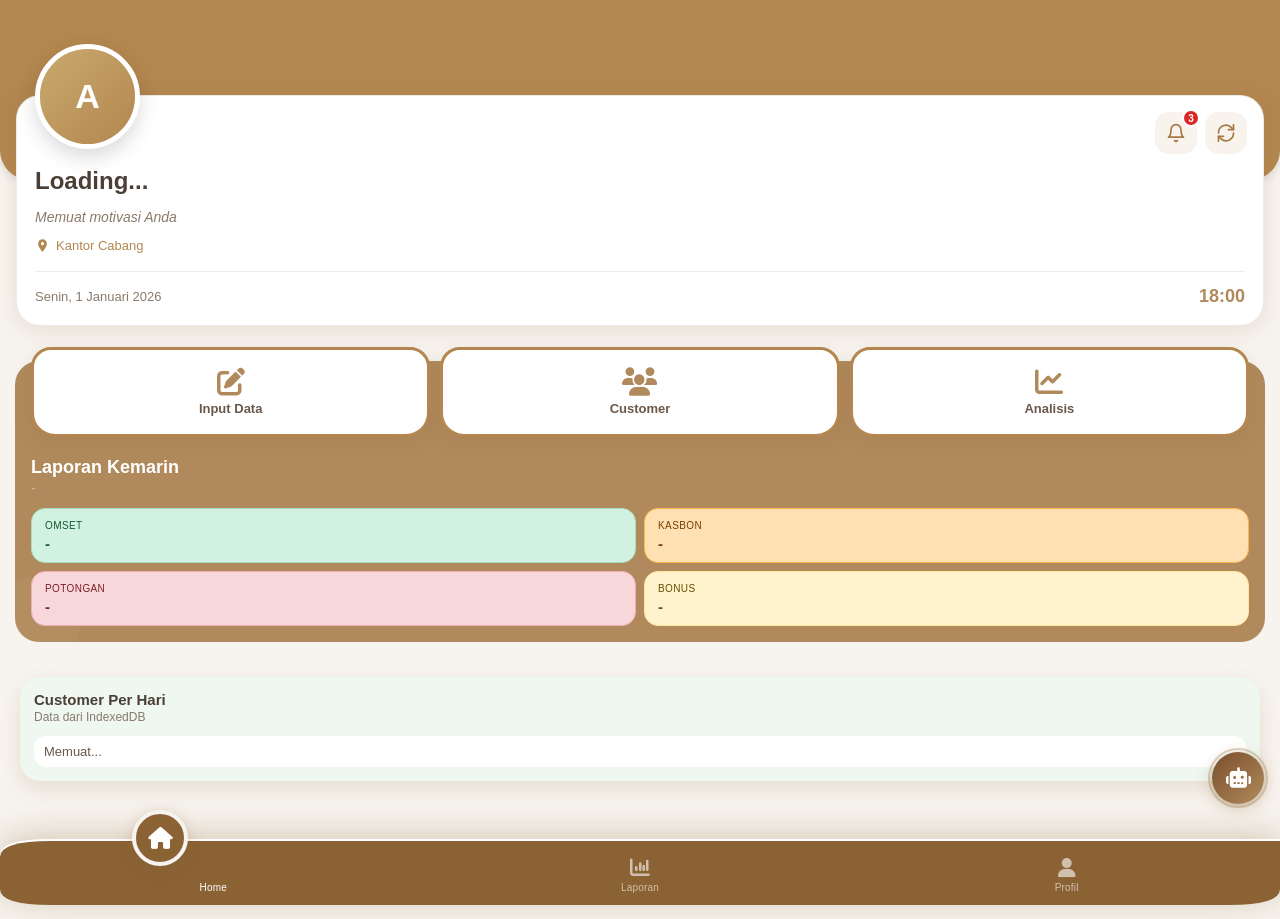
==== commit 3581b852: "Add files via upload" ====
--- a/index.html
+++ b/index.html
@@ -2,14 +2,21 @@
 <html lang="id">
 <head>
 <meta charset="UTF-8">
-<meta name="viewport"
-content="width=device-width, initial-scale=1.0, maximum-scale=1.0, user-scalable=no">
+<meta name="viewport" content="width=device-width, initial-scale=1.0, maximum-scale=1.0, user-scalable=no, viewport-fit=cover">
+
+<!-- PWA Meta -->
 <meta name="theme-color" content="#b3874f">
+<meta name="apple-mobile-web-app-capable" content="yes">
+<meta name="apple-mobile-web-app-status-bar-style" content="black-translucent">
+<meta name="apple-mobile-web-app-title" content="TTN Marketing">
+
+<!-- Icons -->
 <link rel="icon" type="image/png" sizes="32x32" href="icon_32.png">
 <link rel="icon" type="image/png" sizes="48x48" href="icon_48.png">
 <link rel="icon" type="image/png" sizes="512x512" href="icon_512.png">
-<!-- Apple Touch Icon -->
 <link rel="apple-touch-icon" sizes="192x192" href="icon_192.png">
+
+<!-- Manifest -->
 <link rel="manifest" href="manifest.json">
 <title>Marketing TTN</title>
 
@@ -27,6 +34,8 @@
 <link rel="stylesheet" href="slip.css">
 <link rel="stylesheet" href="chat.css">
 <link rel="stylesheet" href="rollingcustomer.css">
+<link rel="stylesheet" href="cleaner.css">
+<link rel="stylesheet" href="root.css">
 
 <link rel="stylesheet" href="https://cdnjs.cloudflare.com/ajax/libs/font-awesome/6.5.0/css/all.min.css"/>
 
@@ -804,7 +813,7 @@
           <div class="profil-menu-item">
             <div class="profil-menu-left">
               <div class="profil-card-icon green"><i class="fa-solid fa-bell"></i></div>
-              <span>Notifikasi</span>
+              <span>Aksesbilitas</span>
             </div>
             <i class="fa-solid fa-chevron-right profil-menu-arrow"></i>
           </div>
@@ -956,7 +965,7 @@
             </div>
             <div class="tentang-card-info">
               <div class="tentang-card-label">Produk</div>
-              <div class="tentang-card-value">Teh Tarik Nusantara</div>
+              <div class="tentang-card-value">Teh Tarik Nusantara & Es Kenyot</div>
             </div>
           </div>
           <div class="tentang-card-sep"></div>
@@ -1037,10 +1046,10 @@
               <i class="fa-brands fa-instagram"></i>
             </div>
             <div class="tentang-sosmed-name">Instagram</div>
-            <div class="tentang-sosmed-handle">@tehtarik_nusantara</div>
-          </div>
-  
-          <div class="tentang-sosmed-card" onclick="window.open('https://facebook.com/Teh Tarik Nusantara','_blank')">
+            <div class="tentang-sosmed-handle">Teh Terik Nusantara</div>
+          </div>
+  
+          <div class="tentang-sosmed-card" onclick="window.open('https://www.facebook.com/profile.php?id=61583550478024')">
             <div class="tentang-sosmed-icon fb">
               <i class="fa-brands fa-facebook"></i>
             </div>
@@ -1048,12 +1057,12 @@
             <div class="tentang-sosmed-handle">Teh Tarik Nusantara</div>
           </div>
   
-          <div class="tentang-sosmed-card" onclick="window.open('https://tiktok.com/@tehtariknusantara','_blank')">
+          <div class="tentang-sosmed-card" onclick="window.open('https://www.tiktok.com/@teh_tariknusantara.pkl?_r=1&_t=ZS-96u4Wyr461C')">
             <div class="tentang-sosmed-icon tt">
               <i class="fa-brands fa-tiktok"></i>
             </div>
             <div class="tentang-sosmed-name">TikTok</div>
-            <div class="tentang-sosmed-handle">@Teh Tarik Nusantara</div>
+            <div class="tentang-sosmed-handle">Teh Tarik Nusantara</div>
           </div>
   
         </div>
@@ -1408,10 +1417,19 @@
       <div class="slip-body">
         <!-- FILTER -->
         <div class="slip-section-label">Filter</div>
-        <div class="slip-filter-card">
-          <select id="filterBulan" class="slip-select"></select>
-          <select id="filterTahun" class="slip-select"></select>
-        </div>
+          <div class="slip-filter-card">
+            <select id="filterBulan" class="slip-select"></select>
+            <div class="slip-custom-select" id="filterBulanTrigger" style="display:none">
+              <span class="slip-custom-select-label placeholder">Pilih Bulan</span>
+              <i class="fa-solid fa-chevron-down slip-custom-select-arrow"></i>
+            </div>
+          
+            <select id="filterTahun" class="slip-select"></select>
+            <div class="slip-custom-select" id="filterTahunTrigger" style="display:none">
+              <span class="slip-custom-select-label placeholder">Pilih Tahun</span>
+              <i class="fa-solid fa-chevron-down slip-custom-select-arrow"></i>
+            </div>
+          </div>
           <!-- LIST -->
         <div class="slip-section-label">Daftar Slip</div>
         <div class="slip-list" id="slipList"></div>
@@ -1585,8 +1603,8 @@
                 <i class="fa-solid fa-right-from-bracket"></i>
               </div>
               <div>
-                <div class="keamanan-menu-title">Logout Paksa</div>
-                <div class="keamanan-menu-sub">Keluar dari semua sesi aktif</div>
+                <div class="keamanan-menu-title" id="logoutModalTitle">Logout Paksa</div>
+                <div class="keamanan-menu-sub" id="logoutModalDesc">Keluar dari semua sesi aktif</div>
               </div>
             </div>
             <i class="fa-solid fa-chevron-right tentang-arrow"></i>
@@ -1910,7 +1928,6 @@
     </div>
   </div>
 
-
 </div>
   
  <!-- POPUP CATATAN GLOBAL  -->
@@ -1940,39 +1957,66 @@
       </span>
     </button>
   </div>
-</div>   
+</div>
+<!-- LOGOUT MODAL -->
+<div class="logout-modal-overlay" id="logoutModal">
+
+  <div class="logout-modal">
+
+    <div class="logout-modal-icon">
+      <i class="fa-solid fa-right-from-bracket"></i>
+    </div>
+
+    <div class="logout-modal-title">
+      Logout Aplikasi?
+    </div>
+
+    <div class="logout-modal-text">
+      Anda akan keluar dari akun saat ini.
+    </div>
+
+    <div class="logout-modal-actions">
+
+      <button class="logout-btn-cancel" id="btnLogoutCancel">
+        Batal
+      </button>
+
+      <button class="logout-btn-confirm" id="btnLogoutConfirm">
+        Logout
+      </button>
+
+    </div>
+
+  </div>
+
+</div>
+
 <!-- ===== NAVBAR ===== -->
-<div class="navbar-bottom">
-  <div class="nav-indicator" id="navIndicator"></div>
-
-  <div class="nav-item active" data-view="home">
-    <div class="nav-icon-wrap">
-      <i class="fa-solid fa-house"></i>
-    </div>
-    <span>Home</span>
+<div class="navbar-bottom" id="navbarBottom">
+
+  <svg class="nav-bg" viewBox="0 0 400 80" preserveAspectRatio="none">
+    <path id="navSvgPath" d="M16 16 H400 Q400 16 400 32 V64 Q400 80 384 80 H16 Q0 80 0 64 V32 Q0 16 16 16 Z"/>
+  </svg>
+
+  <div class="nav-fab" id="navFab">
+    <i class="fa-solid fa-house" id="navFabIcon"></i>
   </div>
-  
-  <div class="nav-item" data-view="operasional">
-    <div class="nav-icon-wrap">
+
+  <div class="nav-items">
+    <div class="nav-item active" data-view="home" data-icon="fa-solid fa-house">
+      <span class="nav-placeholder"></span>
+      <span>Home</span>
+    </div>
+    <div class="nav-item" data-view="operasional" data-icon="fa-solid fa-chart-column">
       <i class="fa-solid fa-chart-column"></i>
-    </div>
-    <span>Laporan</span>
+      <span>Laporan</span>
+    </div>
+    <div class="nav-item" data-view="profil" data-icon="fa-solid fa-user">
+      <i class="fa-solid fa-user"></i>
+      <span>Profil</span>
+    </div>
   </div>
 
-
-  <div class="nav-item" data-view="chatAi">
-    <div class="nav-icon-wrap">
-      <i class="fa-brands fa-rocketchat"></i>
-    </div>
-    <span>Chat</span>
-  </div>
-  
-  <div class="nav-item" data-view="profil">
-    <div class="nav-icon-wrap">
-      <i class="fa-solid fa-user"></i>
-    </div>
-    <span>Profil</span>
-  </div>
 </div>
 
 <script type="module" src="index.js"></script>
@@ -1984,8 +2028,11 @@
 <script src="operasional.js"></script>
 <script src="slip.js"></script>
 <script src="chat.js"></script>
+<script src="keamanan.js"></script>
+<script src="perjanjian.js"></script>
 <script src="rollingcustomer.js"></script>
 <script type="module" src="profil.js"></script>
+<script src="ai-float-btn.js"></script>
 <script src="https://unpkg.com/@lottiefiles/lottie-player@latest/dist/lottie-player.js"></script>
 <script src="https://cdn.jsdelivr.net/npm/html2canvas@1.4.1/dist/html2canvas.min.js"></script>
 <script src="https://cdn.jsdelivr.net/npm/jspdf@2.5.1/dist/jspdf.umd.min.js"></script>
--- a/index.css
+++ b/index.css
@@ -1,61 +1,298 @@
 
-*{
-  margin:0;
-  padding:0;
-  box-sizing:border-box;
+/* ── BASE ── */
+* {
+  margin: 0;
+  padding: 0;
+  box-sizing: border-box;
   -webkit-tap-highlight-color: transparent;
   -webkit-user-select: none;
   user-select: none;
 }
-html,
-body{
-  width:100%;
-  height:100%;
-  font-family:Poppins,sans-serif;
-  background:#F7F3EE;
-  overflow:hidden;
-  color:#6b584b;
-}
-
-#app{
-  height:100dvh;
-  overflow-y:auto;
-  overflow-x:hidden;
+
+html, body {
+  width: 100%;
+  height: 100%;
+  font-family: Poppins, sans-serif;
+  background: var(--bg-primary);
+  overflow: hidden;
+  color: var(--text-primary);
+  -webkit-tap-highlight-color: transparent;
+  transition: background 0.3s ease, color 0.3s ease;
+}
+
+/* Safe area iOS & Android */
+@supports (padding-top: env(safe-area-inset-top)) {
+  body {
+    padding-top: env(safe-area-inset-top);
+    padding-bottom: env(safe-area-inset-bottom);
+    padding-left: env(safe-area-inset-left);
+    padding-right: env(safe-area-inset-right);
+  }
+}
+
+#app {
+  height: 100dvh;
+  overflow-y: auto;
+  overflow-x: hidden;
   -webkit-overflow-scrolling: touch;
   overscroll-behavior: contain;
   scroll-behavior: smooth;
 }
-.view{
-  display:none;
-  width:100%;
-  height:var(--app-height);
-  overflow:hidden;
-  padding-bottom:0;
-}
-.view.active{
-  display:block;
-}
-
-/* =========================
-   NAVBAR
-========================= */
+
+/* ── VIEWS ── */
+.view {
+  display: none;
+  width: 100%;
+  height: var(--app-height);
+  overflow: hidden;
+  padding-bottom: 0;
+}
+
+.view.active {
+  display: block;
+}
+
+:root {
+  --anim-navbar-duration:  .25s;
+  --anim-navbar-easing:    ease;
+  --anim-direct-duration:  .28s;
+  --anim-direct-easing:    cubic-bezier(.4,0,.2,1);
+  --anim-back-duration:    .26s;
+  --anim-back-easing:      cubic-bezier(.4,0,.2,1);
+}
+
+/* NAVBAR → fade */
+.view.anim-navbar {
+  animation: viewFade
+    var(--anim-navbar-duration, .25s)
+    var(--anim-navbar-easing,   ease)
+    both;
+}
+
+/* DIRECT → zoom in */
+.view.anim-direct {
+  animation: viewZoomIn
+    var(--anim-direct-duration, .28s)
+    var(--anim-direct-easing,   cubic-bezier(.4,0,.2,1))
+    both;
+}
+
+/* BACK → zoom out */
+.view.anim-back {
+  animation: viewZoomOut
+    var(--anim-back-duration, .26s)
+    var(--anim-back-easing,   cubic-bezier(.4,0,.2,1))
+    both;
+}
+
+@keyframes viewFade {
+  from { opacity: 0; }
+  to   { opacity: 1; }
+}
+
+@keyframes viewZoomIn {
+  from { opacity: 0; transform: scale(.94); }
+  to   { opacity: 1; transform: scale(1); }
+}
+
+@keyframes viewZoomOut {
+  from { opacity: 0; transform: scale(1.04); }
+  to   { opacity: 1; transform: scale(1); }
+}
+/* Animasi OFF */
+.no-anim *,
+.no-anim *::before,
+.no-anim *::after {
+  animation-duration:   0.001ms !important;
+  animation-delay:      0ms     !important;
+  transition-duration:  0.001ms !important;
+  transition-delay:     0ms     !important;
+}
+
+/* ── TYPOGRAPHY ── */
+h1, h2, h3, .title, .heading {
+  color: var(--text-heading);
+  transition: color 0.3s ease;
+}
+
+p, .subtitle, .description {
+  color: var(--text-secondary);
+  transition: color 0.3s ease;
+}
+
+.text-muted {
+  color: var(--text-muted);
+}
+
+/* ── CARDS & CONTAINERS ── */
+.page,
+.card,
+.panel,
+.modal-content,
+.popup-content,
+.dropdown-menu,
+.users-card,
+.calendar-card,
+.stat-card {
+  background: var(--bg-card);
+  border: 1px solid var(--border-color);
+  color: var(--text-primary);
+  box-shadow: 0 4px 20px var(--shadow-color);
+  transition: background 0.3s ease, border-color 0.3s ease, color 0.3s ease, box-shadow 0.3s ease;
+}
+
+.list-item,
+.menu-item,
+.profil-menu-item {
+  border-bottom: 1px solid var(--border-color);
+  transition: background 0.2s ease, border-color 0.3s ease;
+}
+
+.list-item:hover,
+.menu-item:hover,
+.profil-menu-item:hover {
+  background: var(--bg-hover);
+}
+
+/* ── HEADER ── */
+.header,
+.navbar-top {
+  background: linear-gradient(135deg, var(--bg-secondary) 0%, var(--bg-primary) 100%);
+  border-bottom: 1px solid var(--border-color);
+  transition: background 0.3s ease, border-color 0.3s ease;
+}
+
+/* ── FORMS & INPUTS ── */
+input,
+textarea,
+select,
+.input-field {
+  background: var(--bg-input);
+  border: 1px solid var(--border-color);
+  color: var(--text-primary);
+  transition: background 0.3s ease, border-color 0.3s ease, color 0.3s ease;
+}
+
+input::placeholder,
+textarea::placeholder {
+  color: var(--text-muted);
+}
+
+/* ── BUTTONS ── */
+.btn-primary {
+  background: linear-gradient(135deg, var(--accent), var(--accent-dark));
+  color: var(--text-inverse);
+  box-shadow: 0 4px 16px var(--accent-glow);
+  transition: all 0.3s ease;
+}
+
+.btn-secondary {
+  background: var(--bg-hover);
+  color: var(--text-primary);
+  border: 1px solid var(--border-color);
+  transition: all 0.3s ease;
+}
+
+/* ── TABLES ── */
+table {
+  border-color: var(--border-color);
+}
+
+th {
+  background: var(--bg-secondary);
+  color: var(--text-heading);
+  border-color: var(--border-color);
+}
+
+td {
+  border-color: var(--border-color);
+}
+
+tr:nth-child(even) {
+  background: var(--bg-hover);
+}
+
+/* ── SCROLLBAR ── */
+::-webkit-scrollbar {
+  width: 0;
+}
+
+
+/* ── OVERLAY & BACKDROP ── */
+.overlay,
+.backdrop {
+  background: rgba(0, 0, 0, 0.7);
+}
+
+/* ── BADGES & STATUS ── */
+.badge {
+  background: var(--bg-hover);
+  color: var(--text-primary);
+  border: 1px solid var(--border-color);
+}
+
+.status-success {
+  color: var(--success);
+  background: var(--success-bg);
+}
+
+.status-warning {
+  color: var(--warning);
+}
+
+.status-danger {
+  color: var(--danger);
+}
+
+/* ── DIVIDER & LINKS ── */
+hr,
+.divider {
+  border-color: var(--border-color);
+}
+
+a {
+  color: var(--accent);
+  transition: color 0.2s ease;
+}
+
+a:hover {
+  color: var(--accent-light);
+}
+
+/* ── TOGGLE SWITCH ── */
+.toggle-track {
+  background: var(--bg-hover);
+  border: 1px solid var(--border-color);
+}
+
+.toggle-thumb {
+  background: var(--accent);
+}
+
+/* ── PROFIL VIEW ── */
+.profil-hero {
+  background: linear-gradient(135deg, var(--bg-secondary), var(--bg-primary));
+  transition: background 0.3s ease;
+}
+
+.profil-avatar {
+  background: var(--accent);
+  color: var(--text-inverse);
+}
+
+/* ============================================
+   NAVBAR BOTTOM
+   ============================================ */
 .navbar-bottom {
   position: fixed;
-  bottom: 0;
+  bottom: -5px;
   left: 0;
   right: 0;
-  height: 68px;
-  display: flex;
-  justify-content: space-around;
-  align-items: flex-end;
-  padding-bottom: 10px;
-  background: #fff;
-  border-top: 1px solid rgba(176,138,92,0.12);
-  border-radius: 20px 20px 0 0;
-  box-shadow: 0 -4px 20px rgba(61,44,30,0.08);
+  height: 80px;
   z-index: 999;
   transition: transform .35s ease, opacity .25s ease;
   will-change: transform;
+  padding-bottom: env(safe-area-inset-bottom, 0px);
 }
 
 .navbar-bottom.hide {
@@ -64,76 +301,157 @@
   pointer-events: none;
 }
 
-/* Indicator pill */
-.nav-indicator {
+.nav-bg {
   position: absolute;
-  top: 0;
-  height: 3px;
-  width: 40px;
-  background: linear-gradient(90deg, #8A6234, #B08A5C);
-  border-radius: 0 0 6px 6px;
-  transition: left .3s cubic-bezier(.34,1.56,.64,1);
-  z-index: 1;
+  inset: 0;
+  width: 100%;
+  height: 100%;
+  filter: drop-shadow(0 -4px 16px var(--nav-color-shadow));
+}
+
+.nav-bg path {
+  fill: var(--nav-color);
+  filter: drop-shadow(0 -2px 0 var(--bg-secondary));
+  transition: d 0.4s cubic-bezier(.34, 1.2, .64, 1);
+}
+
+.nav-fab {
+  position: absolute;
+  top: -15px;
+  left: 12.5%;
+  transform: translateX(-50%);
+  width: 56px;
+  height: 56px;
+  border-radius: 50%;
+  background: var(--nav-color);
+  border: 4px solid var(--nav-fab-border);
+  display: flex;
+  align-items: center;
+  justify-content: center;
+  color: #fff;
+  font-size: 22px;
+  box-shadow: 0 4px 16px var(--nav-color-shadow);
+  transition: left .4s cubic-bezier(.34, 1.3, .64, 1);
+  z-index: 2;
+  pointer-events: none;
+}
+
+/* Nav items container */
+.nav-items {
+  position: absolute;
+  inset: 0;
+  display: flex;
+  align-items: flex-end;
+  justify-content: space-around;
+  padding-bottom: 10px;
 }
 
 /* Nav item */
 .nav-item {
-  position: relative;
+  flex: 1;
   display: flex;
   flex-direction: column;
   align-items: center;
-  justify-content: flex-end;
   gap: 4px;
-  flex: 1;
+  cursor: pointer;
+  color: rgba(255, 255, 255, 0.6);
+  font-size: 12px;
+  background: none;
+  border: none;
+  -webkit-tap-highlight-color: transparent;
+  transition: color .25s ease;
+  z-index: 1;
   padding-bottom: 2px;
-  cursor: pointer;
-  transition: .2s ease;
-  -webkit-tap-highlight-color: transparent;
-}
-
-/* Icon wrap */
-.nav-icon-wrap {
-  width: 44px;
-  height: 34px;
-  display: flex;
-  align-items: center;
-  justify-content: center;
-  border-radius: 12px;
-  transition: background .25s ease, transform .25s ease;
 }
 
 .nav-item i {
   font-size: 20px;
-  color: #c4b09a;
-  transition: color .25s ease, transform .25s ease;
-}
-
-/* Label */
+  color: rgba(255, 255, 255, 0.6);
+  transition: color .25s ease;
+}
+
 .nav-item span {
   font-size: 10px;
   font-weight: 500;
-  color: #c4b09a;
-  transition: color .25s ease;
   letter-spacing: 0.2px;
 }
 
+/* Placeholder tinggi untuk item active (FAB menutupi icon) */
+.nav-placeholder {
+  display: block;
+  height: 22px;
+}
+
 /* Active state */
-.nav-item.active .nav-icon-wrap {
-  background: #fdf0e0;
-  transform: translateY(-4px);
+.nav-item.active {
+  color: #fff;
+  font-weight: 700;
 }
 
 .nav-item.active i {
-  color: #B08A5C;
-  transform: scale(1.1);
+  color: #fff;
+}
+
+/* Press feedback */
+.nav-item:active i {
+  transform: scale(0.88);
+}
+
+/* Sembunyikan indicator lama */
+.nav-indicator {
+  display: none;
+}
+
+/* ============================================
+   NAVBAR ANIMATIONS
+   ============================================ */
+
+/* FAB masuk pertama kali */
+@keyframes fabIn {
+  0%   { transform: translateX(-50%) scale(0.5); opacity: 0; }
+  70%  { transform: translateX(-50%) scale(1.08); opacity: 1; }
+  100% { transform: translateX(-50%) scale(1); opacity: 1; }
+}
+
+/* Icon di FAB ganti */
+@keyframes iconPop {
+  0%   { transform: scale(0.6); opacity: 0; }
+  60%  { transform: scale(1.15); opacity: 1; }
+  100% { transform: scale(1); opacity: 1; }
+}
+
+/* Label fade + slide up */
+@keyframes labelIn {
+  0%   { opacity: 0; transform: translateY(4px); }
+  100% { opacity: 1; transform: translateY(0); }
+}
+
+/* Icon non-aktif saat item diklik */
+@keyframes iconFadeOut {
+  0%   { opacity: 1; transform: scale(1); }
+  100% { opacity: 0; transform: scale(0.7); }
+}
+
+/* FAB bounce saat pindah */
+.nav-fab.is-moving {
+  animation: fabBounce .45s cubic-bezier(.34, 1.5, .64, 1) forwards;
+}
+
+@keyframes fabBounce {
+  0%   { transform: translateX(-50%) scale(1); }
+  30%  { transform: translateX(-50%) scale(0.88); }
+  65%  { transform: translateX(-50%) scale(1.1); }
+  100% { transform: translateX(-50%) scale(1); }
+}
+
+.nav-fab i.icon-anim {
+  animation: iconPop .35s cubic-bezier(.34, 1.4, .64, 1) forwards;
 }
 
 .nav-item.active span {
-  color: #B08A5C;
-  font-weight: 700;
-}
-
-/* Press feedback */
-.nav-item:active .nav-icon-wrap {
-  transform: scale(0.9) translateY(-2px);
-}
+  animation: labelIn .3s ease forwards;
+}
+
+.nav-item span {
+  opacity: 1;
+}
--- a/home.css
+++ b/home.css
@@ -1,63 +1,62 @@
-
+/* ============================================
+   HOME.CSS - TTN MARKETING
+   ============================================ */
+
+/* ── HEADER ── */
 .headerHome {
-  width:100%;
-  background:#b3874f;
-  padding:90px 16px;
-  border-radius:0 0 30px 30px;
-  box-shadow:0 2px 10px rgba(0,0,0,0.12);
-  position:relative;
-  color:#fff;
-}
-
-.marketing-card {
+  width: 100%;
+  background: var(--home-header-bg);
+  padding: 90px 16px;
+  border-radius: 0 0 30px 30px;
+  box-shadow: 0 2px 10px rgba(0, 0, 0, 0.12);
   position: relative;
-  margin: -85px 16px 16px;
-  padding: 18px;
-  background: #ffffff;
-  border-radius: 24px;
-  display: flex;
-  flex-direction: column;
-  align-items: flex-start;
-  gap: 18px;
-  z-index: 20;
-}
-.home-notif-btn{
-  position:absolute;
-  top:16px;
-  right:66px;
-  width:42px;
-  height:42px;
-  border:none;
-  border-radius:14px;
-  background:rgba(197,155,109,.12);
-  display:flex;
-  align-items:center;
-  justify-content:center;
-  color:#a87843;
-  z-index:10;
-}
-.home-notif-btn svg{
-  width:20px;
-  height:20px;
-}
-.notif-badge{
-  position:absolute;
-  top:-3px;
-  right:-3px;
-  min-width:18px;
-  height:18px;
-  padding:0 4px;
-  border-radius:999px;
-  background:#ef4444;
-  color:#fff;
-  font-size:10px;
-  font-weight:700;
-  display:flex;
-  align-items:center;
-  justify-content:center;
-  border:2px solid #fff;
-}
-.home-reload-btn{
+  color: var(--home-header-text);
+  transition: background 0.3s ease, color 0.3s ease;
+}
+
+/* ── NOTIF & RELOAD BUTTONS ── */
+.home-notif-btn {
+  position: absolute;
+  top: 16px;
+  right: 66px;
+  width: 42px;
+  height: 42px;
+  border: none;
+  border-radius: 14px;
+  background: var(--home-btn-bg);
+  display: flex;
+  align-items: center;
+  justify-content: center;
+  color: var(--home-btn-color);
+  z-index: 10;
+  transition: background 0.3s ease, color 0.3s ease;
+}
+
+.home-notif-btn svg {
+  width: 20px;
+  height: 20px;
+}
+
+.notif-badge {
+  position: absolute;
+  top: -3px;
+  right: -3px;
+  min-width: 18px;
+  height: 18px;
+  padding: 0 4px;
+  border-radius: 999px;
+  background: var(--danger);
+  color: #fff;
+  font-size: 10px;
+  font-weight: 700;
+  display: flex;
+  align-items: center;
+  justify-content: center;
+  border: 2px solid var(--home-card-bg);
+  transition: border-color 0.3s ease;
+}
+
+.home-reload-btn {
   position: absolute;
   top: 16px;
   right: 16px;
@@ -65,50 +64,71 @@
   height: 42px;
   border: none;
   border-radius: 14px;
-  background: rgba(197,155,109,.12);
+  background: var(--home-btn-bg);
   display: flex;
   align-items: center;
   justify-content: center;
-  color: #a87843;
+  color: var(--home-btn-color);
   z-index: 10;
-}
-.home-reload-btn svg{
+  transition: background 0.3s ease, color 0.3s ease;
+}
+
+.home-reload-btn svg {
   width: 20px;
   height: 20px;
 }
-.home-reload-btn.loading svg{
-  animation: reloadSpin .8s linear infinite;
-}
-@keyframes reloadSpin{
-  from{
-    transform: rotate(0deg);
-  }
-  to{
-    transform: rotate(360deg);
-  }
-}
-
+
+.home-reload-btn.loading svg {
+  animation: reloadSpin 0.8s linear infinite;
+}
+
+@keyframes reloadSpin {
+  from { transform: rotate(0deg); }
+  to   { transform: rotate(360deg); }
+}
+
+/* ── MARKETING CARD ── */
+.marketing-card {
+  position: relative;
+  margin: -85px 16px 16px;
+  padding: 18px;
+  background: var(--home-card-bg);
+  border-radius: 24px;
+  display: flex;
+  flex-direction: column;
+  align-items: flex-start;
+  gap: 18px;
+  z-index: 20;
+  border: 1px solid var(--border-color);
+  box-shadow: 0 4px 20px var(--shadow-color);
+  transition: background 0.3s ease, border-color 0.3s ease, box-shadow 0.3s ease;
+}
+
+/* ── AVATAR ── */
 .avatar {
   width: 105px;
   height: 105px;
   border-radius: 50%;
   overflow: hidden;
-  background: #e7d4bc;
+  background: var(--home-avatar-bg);
   display: flex;
   align-items: center;
   justify-content: center;
   margin-top: -70px;
   position: relative;
-  border: 5px solid #fff;
-  box-shadow: 0 8px 20px rgba(0,0,0,0.15);
+  border: 5px solid var(--home-avatar-border);
+  box-shadow: 0 8px 20px rgba(0, 0, 0, 0.15);
   animation: floatRotate 4s ease-in-out infinite;
-}
+  transition: background 0.3s ease, border-color 0.3s ease;
+}
+
 .avatar img {
   width: 100%;
   height: 100%;
   object-fit: cover;
   display: block;
 }
+
 .avatar-inisial {
   position: absolute;
   inset: 0;
@@ -116,84 +136,99 @@
   align-items: center;
   justify-content: center;
   text-transform: uppercase;
-  background: linear-gradient(135deg, #c59b6d, #a87843);
-  color: #fff;
+  background: linear-gradient(135deg, var(--accent-light), var(--accent));
+  color: var(--text-inverse);
   font-size: 34px;
   font-weight: 700;
 }
+
 .avatar.has-photo .avatar-inisial {
   display: none;
 }
+
 @keyframes floatRotate {
-  0% {
-    transform: translateY(0px) rotate(0deg);
-  }
-  50% {
-    transform: translateY(-10px) rotate(4deg);
-  }
-  100% {
-    transform: translateY(0px) rotate(0deg);
-  }
-}
-
+  0%   { transform: translateY(0px) rotate(0deg); }
+  50%  { transform: translateY(-10px) rotate(4deg); }
+  100% { transform: translateY(0px) rotate(0deg); }
+}
+
+/* ── MARKETING INFO ── */
 .marketing-info {
   width: 100%;
 }
+
 .marketing-info .nama {
   font-size: 24px;
   font-weight: 700;
-  color: #4b3f36;
+  color: var(--text-heading);
   line-height: 1.2;
   margin-bottom: 10px;
-}
+  transition: color 0.3s ease;
+}
+
 .marketing-info .motivasi {
   font-size: 14px;
   font-style: italic;
-  color: #7b6d5e;
+  color: var(--text-secondary);
   line-height: 1.6;
   margin-bottom: 10px;
-}
+  transition: color 0.3s ease;
+}
+
 .marketing-info .kantor {
   font-size: 13px;
-  color: #b3874f;
+  color: var(--accent);
   display: flex;
   align-items: center;
   gap: 6px;
   font-weight: 500;
-}
+  transition: color 0.3s ease;
+}
+
 .kantor-icon {
   width: 15px;
   height: 15px;
-  fill: #b3874f;
+  fill: var(--accent);
   flex-shrink: 0;
-}
+  transition: fill 0.3s ease;
+}
+
+/* ── TANGGAL & WAKTU ── */
 .tanggal-waktu {
   width: 100%;
   padding-top: 14px;
-  border-top: 1px solid #f1ece6;
+  border-top: 1px solid var(--home-divider);
   display: flex;
   justify-content: space-between;
   align-items: center;
-}
+  transition: border-color 0.3s ease;
+}
+
 .tanggal-waktu .tanggal {
   font-size: 13px;
-  color: #7b6d5e;
+  color: var(--text-secondary);
   font-weight: 500;
-}
+  transition: color 0.3s ease;
+}
+
 .tanggal-waktu .waktu {
   font-size: 18px;
   font-weight: 700;
-  color: #B08A5C;
-}
-
+  color: var(--home-time-color);
+  transition: color 0.3s ease;
+}
+
+/* ── LAPORAN KEMARIN ── */
 #cardLaporanKemarin {
-  background: #B08A5C;
+  background: var(--lk-bg);
   border-radius: 24px;
   padding: 16px;
   margin: 35px 15px;
   position: relative;
   overflow: visible;
-}
+  transition: background 0.3s ease;
+}
+
 #cardLaporanKemarin::after {
   content: "";
   position: absolute;
@@ -202,59 +237,28 @@
   width: 90px;
   height: 90px;
   border-radius: 50%;
-  background: rgba(255,255,255,0.03);
+  background: rgba(255, 255, 255, 0.03);
   pointer-events: none;
 }
-/* Header dalam card */
-.home-menu{
-  display:grid;
-  grid-template-columns: repeat(3,1fr);
-  gap:10px;
-  margin-top: -30px;
-  padding:0 0 20px;
-}
-.menu-btn{
-  background:#fff;
-  border:none;
-  border-radius:20px 20px 24px 24px;
-  padding:18px 5px;
-  display:flex;
-  flex-direction:column;
-  border: 3px solid #b3874f;
-  align-items:center;
-  justify-content:center;
-  gap:5px;
-  box-shadow: 0 6px 18px rgba(0,0,0,0.08);
-  cursor:pointer;
-  transition:0.25s;
-}
-.menu-btn:active{
-  transform:scale(0.96);
-}
-.menu-btn i{
-  font-size:28px;
-  color:#B08A5C;
-}
-.menu-btn span{
-  font-size:13px;
-  font-weight:600;
-  color:#6b584b;
-}
+
 #cardLaporanKemarin .extra-title {
   font-size: 18px;
   font-weight: 700;
-  color: #fff;
+  color: var(--home-header-text);
   margin-bottom: 2px;
   position: relative;
   z-index: 1;
-}
+  transition: color 0.3s ease;
+}
+
 #cardLaporanKemarin .extra-subtitle {
   font-size: 14px;
-  color: rgba(255,255,255,0.4);
+  color: rgba(255, 255, 255, 0.4);
   margin-bottom: 12px;
   position: relative;
   z-index: 1;
 }
+
 .laporan-kemarin-grid {
   display: grid;
   grid-template-columns: 1fr 1fr;
@@ -263,33 +267,34 @@
   z-index: 1;
 }
 
-.laporan-kemarin-box.omzet {
-  background:#d1f2e1;
-  color:#145a32;
-  border:1px solid #a9dfbf;
+.laporan-kemarin-box {
   border-radius: 14px;
   padding: 11px 13px;
-}
+  transition: background 0.3s ease, color 0.3s ease, border-color 0.3s ease;
+}
+
+.laporan-kemarin-box.omzet {
+  background: var(--lk-omzet-bg);
+  color: var(--lk-omzet-text);
+  border: 1px solid var(--lk-omzet-border);
+}
+
 .laporan-kemarin-box.kasbon {
-  background:#ffe0b2;
-  color:#7a3e00;
-  border:1px solid #ffb74d;
-  border-radius: 14px;
-  padding: 11px 13px;
-}
+  background: var(--lk-kasbon-bg);
+  color: var(--lk-kasbon-text);
+  border: 1px solid var(--lk-kasbon-border);
+}
+
 .laporan-kemarin-box.potongan {
-  background:#f8d7da;
-  color:#7a1f27;
-  border:1px solid #f1aeb5;
-  border-radius: 14px;
-  padding: 11px 13px;
-}
+  background: var(--lk-potongan-bg);
+  color: var(--lk-potongan-text);
+  border: 1px solid var(--lk-potongan-border);
+}
+
 .laporan-kemarin-box.bonus {
-  background:#fff3cd;
-  color:#6a4b00;
-  border:1px solid #ffe69c;
-  border-radius: 14px;
-  padding: 11px 13px;
+  background: var(--lk-bonus-bg);
+  color: var(--lk-bonus-text);
+  border: 1px solid var(--lk-bonus-border);
 }
 
 .laporan-kemarin-label {
@@ -299,328 +304,424 @@
   text-transform: uppercase;
   letter-spacing: 0.4px;
 }
+
 .laporan-kemarin-value {
   font-size: 15px;
   font-weight: 700;
   line-height: 1;
 }
 
-.home-customer-wrapper{
+/* ── HOME MENU ── */
+.home-menu {
+  display: grid;
+  grid-template-columns: repeat(3, 1fr);
+  gap: 10px;
+  margin-top: -30px;
+  padding: 0 0 20px;
+}
+
+.menu-btn {
+  background: var(--home-menu-bg);
+  border: 3px solid var(--home-card-border);
+  border-radius: 20px 20px 24px 24px;
+  padding: 18px 5px;
+  display: flex;
+  flex-direction: column;
+  align-items: center;
+  justify-content: center;
+  gap: 5px;
+  box-shadow: 0 6px 18px var(--shadow-color);
+  cursor: pointer;
+  transition: 0.25s;
+}
+
+.menu-btn:active {
+  transform: scale(0.96);
+}
+
+.menu-btn i {
+  font-size: 28px;
+  color: var(--home-menu-icon);
+  transition: color 0.3s ease;
+}
+
+.menu-btn span {
+  font-size: 13px;
+  font-weight: 600;
+  color: var(--home-menu-text);
+  transition: color 0.3s ease;
+}
+
+/* ── HOME CUSTOMER ── */
+.home-customer-wrapper {
   display: none;
-  margin:18px 20px 0;
-  background:#B08A5C;
-  border-radius:24px;
-  padding:16px;
-  box-shadow:0 10px 24px rgba(0,0,0,.08);
-}
-.home-customer-top{
-  display:flex;
-  align-items:center;
-  justify-content:space-between;
-}
-
-.home-customer-left{
-  display:flex;
-  flex-direction:column;
-  gap:4px;
-}
-.home-customer-label{
-  font-size:18px;
-  color:rgba(255,255,255,.85);
-}
-.home-customer-total{
-  font-size:26px;
-  font-weight:700;
-  color:#fff;
-}
-
-.home-customer-actions{
-  display:flex;
-  gap:10px;
-}
-.home-customer-plus{
-  width:52px;
-  height:52px;
-  border:none;
-  border-radius:18px;
-  background:#fff;
-  color:#B08A5C;
-  display:flex;
-  align-items:center;
-  justify-content:center;
-  transition:.2s ease;
-}
-.home-customer-plus.secondary{
-  background:rgba(255,255,255,.15);
-  color:#fff;
-}
-.home-customer-plus:active{
-  transform:scale(.95);
-}
-.home-customer-plus svg{
-  width:24px;
-  height:24px;
-}
-
-.home-customer-grid{
-  display:grid;
-  grid-template-columns:repeat(3, 1fr);
-  gap:10px;
-  margin-top:14px;
-  width:100%;
-}
-.home-customer-box{
-  border-radius:14px;
-  padding:10px 8px;
-  text-align:center;
-  font-weight:600;
-  color:#fff;
-  box-shadow:0 6px 14px rgba(0,0,0,.08);
-}
-.home-customer-box .box-label{
-  font-size:11px;
-  opacity:.85;
-}
-.home-customer-box .box-value{
-  font-size:16px;
-  margin-top:4px;
-  font-weight:700;
-}
-/* COLORS */
-.home-customer-box.closing{
-  background:#f8d7da; /* soft red */
-  color:#7a1f27;
-  border:1px solid #f1aeb5;
-}
-.home-customer-box.konsinyasi{
-  background:#fff3cd; /* soft yellow */
-  color:#6a4b00;
-  border:1px solid #ffe69c;
-}
-.home-customer-box.cash{
-  background:#d1f2e1; /* soft green */
-  color:#145a32;
-  border:1px solid #a9dfbf;
-}
-
-.home-customer-payment{
-  margin-top:14px;
-  width:100%;
-  text-align:center;
-  padding:12px 10px;
-  border-radius:14px;
-  background:rgba(255,255,255,.12);
-  backdrop-filter:blur(6px);
-}
-.payment-label{
-  font-size:15px;
-  color:rgba(255,255,255,.85);
-  margin-bottom:4px;
-}
-.payment-value{
-  font-size:20px;
-  font-weight:700;
-  color:#fff;
-  letter-spacing:.3px;
-}
-
-.home-popup-menu{
-  display:flex;
-  flex-direction:column;
-  gap:12px;
-  padding-top:8px;
-}
-.home-popup-btn{
-  width:100%;
-  height:58px;
-  border:none;
-  border-radius:18px;
-  background:#f7f3ee;
-  display:flex;
-  align-items:center;
-  gap:14px;
-  padding:0 18px;
-  font-size:15px;
-  font-weight:600;
-  color:#4b3f36;
-  transition:.2s ease;
-}
-.home-popup-btn i{
-  font-size:18px;
-  width:22px;
-  color:#B08A5C;
-}
-.home-popup-btn:active{
-  transform:scale(.98);
-}
-
-.data-awal-container{
-  display:flex;
-  gap:8px;
-  margin-top:10px;
-  width:100%;
-}
-.data-awal-item{
-  flex:1;
-  min-width:0;
-}
-.data-awal-input{
-  width:100%;
-  height:46px;
-  border:none;
-  border-radius:16px;
-  background:#f5f5f5;
-  padding:0 8px;
-  font-size:14px;
-  outline:none;
-  text-align:center;
-}
-.data-awal-input::placeholder{
-  color:#666;
-  font-size:13px;
-  white-space:nowrap;
-  overflow:hidden;
-  text-overflow:ellipsis;
-}
-.payment-type-wrapper{
-  display:flex;
-  justify-content:center;
-  gap:12px;
-  margin:14px;
-}
-.payment-type-btn{
-  border:none;
-  height:46px;
-  padding:0 22px;
-  border-radius:16px;
-  background:#f5f5f5;
-  color:#666;
-  font-size:14px;
-  font-weight:600;
-  transition:.2s ease;
-}
-.payment-type-btn.active{
-  background:#B08A5C;
-  color:#fff;
-}
-.payment-type-btn:active{
-  transform:scale(.96);
-}
-
-.home-extra-wrapper{
-  margin:14px 20px 0;
+  margin: 18px 20px 0;
+  background: var(--lk-bg);
+  border-radius: 24px;
+  padding: 16px;
+  box-shadow: 0 10px 24px var(--shadow-color);
+  transition: background 0.3s ease, box-shadow 0.3s ease;
+}
+
+.home-customer-top {
+  display: flex;
+  align-items: center;
+  justify-content: space-between;
+}
+
+.home-customer-left {
+  display: flex;
+  flex-direction: column;
+  gap: 4px;
+}
+
+.home-customer-label {
+  font-size: 18px;
+  color: rgba(255, 255, 255, 0.85);
+}
+
+.home-customer-total {
+  font-size: 26px;
+  font-weight: 700;
+  color: #fff;
+}
+
+.home-customer-actions {
+  display: flex;
+  gap: 10px;
+}
+
+.home-customer-plus {
+  width: 52px;
+  height: 52px;
+  border: none;
+  border-radius: 18px;
+  background: #fff;
+  color: var(--home-menu-icon);
+  display: flex;
+  align-items: center;
+  justify-content: center;
+  transition: 0.2s ease;
+}
+
+.home-customer-plus.secondary {
+  background: rgba(255, 255, 255, 0.15);
+  color: #fff;
+}
+
+.home-customer-plus:active {
+  transform: scale(0.95);
+}
+
+.home-customer-plus svg {
+  width: 24px;
+  height: 24px;
+}
+
+.home-customer-grid {
+  display: grid;
+  grid-template-columns: repeat(3, 1fr);
+  gap: 10px;
+  margin-top: 14px;
+  width: 100%;
+}
+
+.home-customer-box {
+  border-radius: 14px;
+  padding: 10px 8px;
+  text-align: center;
+  font-weight: 600;
+  color: #fff;
+  box-shadow: 0 6px 14px rgba(0, 0, 0, 0.08);
+  transition: background 0.3s ease, color 0.3s ease, border-color 0.3s ease;
+}
+
+.home-customer-box .box-label {
+  font-size: 11px;
+  opacity: 0.85;
+}
+
+.home-customer-box .box-value {
+  font-size: 16px;
+  margin-top: 4px;
+  font-weight: 700;
+}
+
+.home-customer-box.closing {
+  background: var(--cust-closing-bg);
+  color: var(--cust-closing-text);
+  border: 1px solid var(--cust-closing-border);
+}
+
+.home-customer-box.konsinyasi {
+  background: var(--cust-konsinyasi-bg);
+  color: var(--cust-konsinyasi-text);
+  border: 1px solid var(--cust-konsinyasi-border);
+}
+
+.home-customer-box.cash {
+  background: var(--cust-cash-bg);
+  color: var(--cust-cash-text);
+  border: 1px solid var(--cust-cash-border);
+}
+
+.home-customer-payment {
+  margin-top: 14px;
+  width: 100%;
+  text-align: center;
+  padding: 12px 10px;
+  border-radius: 14px;
+  background: rgba(255, 255, 255, 0.12);
+  backdrop-filter: blur(6px);
+}
+
+.payment-label {
+  font-size: 15px;
+  color: rgba(255, 255, 255, 0.85);
+  margin-bottom: 4px;
+}
+
+.payment-value {
+  font-size: 20px;
+  font-weight: 700;
+  color: #fff;
+  letter-spacing: 0.3px;
+}
+
+/* ── POPUP MENU ── */
+.home-popup-menu {
+  display: flex;
+  flex-direction: column;
+  gap: 12px;
+  padding-top: 8px;
+}
+
+.home-popup-btn {
+  width: 100%;
+  height: 58px;
+  border: none;
+  border-radius: 18px;
+  background: var(--popup-btn-bg);
+  display: flex;
+  align-items: center;
+  gap: 14px;
+  padding: 0 18px;
+  font-size: 15px;
+  font-weight: 600;
+  color: var(--popup-btn-text);
+  transition: 0.2s ease, background 0.3s ease, color 0.3s ease;
+}
+
+.home-popup-btn i {
+  font-size: 18px;
+  width: 22px;
+  color: var(--popup-btn-icon);
+  transition: color 0.3s ease;
+}
+
+.home-popup-btn:active {
+  transform: scale(0.98);
+}
+
+/* ── DATA AWAL ── */
+.data-awal-container {
+  display: flex;
+  gap: 8px;
+  margin-top: 10px;
+  width: 100%;
+}
+
+.data-awal-item {
+  flex: 1;
+  min-width: 0;
+}
+
+.data-awal-input {
+  width: 100%;
+  height: 46px;
+  border: none;
+  border-radius: 16px;
+  background: var(--bg-input);
+  padding: 0 8px;
+  font-size: 14px;
+  outline: none;
+  text-align: center;
+  color: var(--text-primary);
+  transition: background 0.3s ease, color 0.3s ease;
+}
+
+.data-awal-input::placeholder {
+  color: var(--text-muted);
+  font-size: 13px;
+  white-space: nowrap;
+  overflow: hidden;
+  text-overflow: ellipsis;
+}
+
+/* ── PAYMENT TYPE ── */
+.payment-type-wrapper {
+  display: flex;
+  justify-content: center;
+  gap: 12px;
+  margin: 14px;
+}
+
+.payment-type-btn {
+  border: none;
+  height: 46px;
+  padding: 0 22px;
+  border-radius: 16px;
+  background: var(--payment-inactive-bg);
+  color: var(--payment-inactive-text);
+  font-size: 14px;
+  font-weight: 600;
+  transition: 0.2s ease, background 0.3s ease, color 0.3s ease;
+}
+
+.payment-type-btn.active {
+  background: var(--payment-active-bg);
+  color: var(--payment-active-text);
+}
+
+.payment-type-btn:active {
+  transform: scale(0.96);
+}
+
+/* ── EXTRA / STATS ── */
+.home-extra-wrapper {
+  margin: 14px 20px 0;
   padding-bottom: 120px;
 }
-.home-extra-card{
-  background:#eef7f0;
-  border-radius:20px;
-  padding:14px;
-  box-shadow:0 8px 20px rgba(0,0,0,.06);
-}
-
-.extra-title{
-  font-size:15px;
-  font-weight:700;
-  color:#4b3f36;
-}
-.extra-subtitle{
-  font-size:12px;
-  color:#8a7c70;
-  margin-top:2px;
-}
-.extra-body{
-  margin-top:12px;
-  display:flex;
-  flex-direction:column;
-  gap:10px;
-}
-.extra-item{
-  display:flex;
-  align-items:center;
-  justify-content:space-between;
-  font-size:13px;
-  color:#4b3f36;
-  padding:8px 10px;
-  border-radius:12px;
-  background:#fff;
-}
-.extra-item span{
-  display:flex;
-  align-items:center;
-  gap:8px;
-}
-.extra-item b{
-  font-weight:700;
-  color:#3b2f28;
-}
+
+.home-extra-card {
+  background: var(--extra-card-bg);
+  border-radius: 20px;
+  padding: 14px;
+  box-shadow: 0 8px 20px var(--shadow-color);
+  transition: background 0.3s ease, box-shadow 0.3s ease;
+}
+
+.extra-title {
+  font-size: 15px;
+  font-weight: 700;
+  color: var(--text-heading);
+  transition: color 0.3s ease;
+}
+
+.extra-subtitle {
+  font-size: 12px;
+  color: var(--text-secondary);
+  margin-top: 2px;
+  transition: color 0.3s ease;
+}
+
+.extra-body {
+  margin-top: 12px;
+  display: flex;
+  flex-direction: column;
+  gap: 10px;
+}
+
+.extra-item {
+  display: flex;
+  align-items: center;
+  justify-content: space-between;
+  font-size: 13px;
+  color: var(--text-primary);
+  padding: 8px 10px;
+  border-radius: 12px;
+  background: var(--extra-item-bg);
+  transition: background 0.3s ease, color 0.3s ease;
+}
+
+.extra-item span {
+  display: flex;
+  align-items: center;
+  gap: 8px;
+}
+
+.extra-item b {
+  font-weight: 700;
+  color: var(--text-heading);
+  transition: color 0.3s ease;
+}
+
 .extra-item-today {
-  background: #fdf0e0;
-  border: 1px solid #e8c99a;
-}
+  background: var(--extra-today-bg);
+  border: 1px solid var(--extra-today-border);
+}
+
 .extra-item-today b {
-  color: #b3874f;
+  color: var(--extra-today-text);
 }
 
 .extra-item.total-customer-box {
-  background: linear-gradient(135deg, #ffeaa7, #fdcb6e);
-  border: 1px solid rgba(255, 200, 100, 0.8);
-  color: #5a3b00;
+  background: var(--extra-total-bg);
+  border: 1px solid var(--extra-total-border);
+  color: var(--extra-total-text);
   font-weight: 700;
   border-radius: 14px;
 }
+
 .extra-item.total-customer-box b {
-  color: #2d1b00;
-}
-.dot.gold {
-  background: #f1c40f;
+  color: var(--extra-total-text);
 }
 
 .extra-item.status-low {
-  background: #ffe5e5;
-  border: 1px solid #ffb3b3;
-}
+  background: var(--extra-low-bg);
+  border: 1px solid var(--extra-low-border);
+}
+
+.extra-item.status-low b {
+  color: var(--extra-low-text);
+}
+
 .extra-item.status-warning {
-  background: #fff1dc;
-  border: 1px solid #ffd08a;
-}
+  background: var(--extra-warning-bg);
+  border: 1px solid var(--extra-warning-border);
+}
+
+.extra-item.status-warning b {
+  color: var(--extra-warning-text);
+}
+
 .extra-item.status-good {
-  background: #e7f8ee;
-  border: 1px solid #9be7b3;
-}
-.extra-item.status-low b {
-  color: #b00020;
-}
-.extra-item.status-warning b {
-  color: #b85c00;
-}
+  background: var(--extra-good-bg);
+  border: 1px solid var(--extra-good-border);
+}
+
 .extra-item.status-good b {
-  color: #1b6b3a;
-}
-.dot.red { background: #e74c3c; }
-.dot.orange { background: #f39c12; }
-.dot.green { background: #2ecc71; }
-
-.dot{
-  width:8px;
-  height:8px;
-  border-radius:50%;
-  display:inline-block;
-}
-.dot.blue{ background:#a98b6a; }
-.dot.green{ background:#8f7a63; } 
-.dot.red{ background:#b58a6a; }
-.extra-btn{
-  margin-top:12px;
-  width:100%;
-  padding:10px;
-  border:none;
-  border-radius:14px;
-  background:#B08A5C;
-  color:#fff;
-  font-weight:600;
-  cursor:pointer;
-  transition:.2s ease;
-}
-.extra-btn:active{
-  transform:scale(.98);
-}
+  color: var(--extra-good-text);
+}
+
+/* ── DOTS ── */
+.dot {
+  width: 8px;
+  height: 8px;
+  border-radius: 50%;
+  display: inline-block;
+}
+
+.dot.gold { background: var(--dot-gold); }
+.dot.red { background: var(--dot-red); }
+.dot.orange { background: var(--dot-orange); }
+.dot.green { background: var(--dot-green); }
+.dot.blue { background: var(--dot-blue); }
+
+/* ── EXTRA BUTTON ── */
+.extra-btn {
+  margin-top: 12px;
+  width: 100%;
+  padding: 10px;
+  border: none;
+  border-radius: 14px;
+  background: var(--accent);
+  color: var(--text-inverse);
+  font-weight: 600;
+  cursor: pointer;
+  transition: 0.2s ease, background 0.3s ease;
+}
+
+.extra-btn:active {
+  transform: scale(0.98);
+}
--- a/profil.css
+++ b/profil.css
@@ -1,9 +1,24 @@
+
+:root {
+  --radius-sm:   10px;
+  --radius-md:   14px;
+  --radius-lg:   20px;
+  --radius-xl:   22px;
+  --radius-2xl:  24px;
+  --radius-pill: 50px;
+  --radius-full: 9999px;
+
+  /* Transitions */
+  --transition-fast:   0.15s ease;
+  --transition-normal: 0.25s;
+}
+
 /* =========================
    PROFIL PAGE
 ========================= */
 .profil-page {
   min-height: 100vh;
-  background: #F8F4EF;
+  background: var(--color-bg-page);
   display: flex;
   flex-direction: column;
   overflow-x: hidden;
@@ -20,7 +35,7 @@
 .profil-hero-gradient {
   position: absolute;
   inset: 0;
-  background:#b3874f;
+  background: var(--color-brand-pale);
 }
 
 .profil-hero-pattern {
@@ -38,8 +53,9 @@
   width: 160px;
   height: 160px;
   border-radius: 50%;
-  background: rgba(255,255,255,0.06);
-}
+  background: rgba(255, 255, 255, 0.06);
+}
+
 /* ── COVER EDIT ── */
 .cover-edit-wrap {
   position: absolute;
@@ -56,18 +72,18 @@
   background: rgba(0, 0, 0, 0.38);
   backdrop-filter: blur(8px);
   -webkit-backdrop-filter: blur(8px);
-  border: 1px solid rgba(255,255,255,0.22);
-  border-radius: 20px;
+  border: 1px solid rgba(255, 255, 255, 0.22);
+  border-radius: var(--radius-full);
   color: #fff;
   font-size: 12.5px;
   font-weight: 500;
   cursor: pointer;
-  transition: background 0.18s ease, transform 0.15s ease;
+  transition: background var(--transition-fast), transform var(--transition-fast);
 }
 
 .cover-edit-btn:active {
   transform: scale(0.95);
-  background: rgba(0,0,0,0.55);
+  background: rgba(0, 0, 0, 0.55);
 }
 
 .cover-edit-btn i {
@@ -81,12 +97,12 @@
   top: calc(100% + 8px);
   right: 0;
   min-width: 160px;
-  background: #fff;
-  border-radius: 14px;
-  box-shadow: 0 8px 32px rgba(0,0,0,0.18);
-  border: 1px solid rgba(0,0,0,0.07);
+  background: var(--color-bg-card);
+  border-radius: var(--radius-md);
+  box-shadow: 0 8px 32px rgba(0, 0, 0, 0.18);
+  border: 1px solid rgba(0, 0, 0, 0.07);
   overflow: hidden;
-  animation: dropdownIn 0.2s cubic-bezier(0.34,1.56,0.64,1) both;
+  animation: dropdownIn 0.2s cubic-bezier(0.34, 1.56, 0.64, 1) both;
 }
 
 .cover-dropdown.open {
@@ -106,12 +122,12 @@
   padding: 13px 16px;
   font-size: 13.5px;
   font-weight: 500;
-  color: #2c2c2c;
+  color: var(--operasional-detail-title);
   background: none;
   border: none;
   cursor: pointer;
   text-align: left;
-  transition: background 0.15s ease;
+  transition: background var(--transition-fast);
 }
 
 .cover-dropdown-item:active {
@@ -132,20 +148,21 @@
 }
 
 .cover-dropdown-danger {
-  color: #e53935;
+  color: var(--color-danger-light);
 }
 
 .cover-dropdown-danger i {
-  color: #e53935;
-}
+  color: var(--color-danger-light);
+}
+
 /* =====================
    CROP MODAL
-   ===================== */
+===================== */
 .crop-overlay {
   display: none;
   position: fixed;
   inset: 0;
-  background: rgba(0, 0, 0, 0.75);
+  background: var(--color-overlay-dark);
   backdrop-filter: blur(8px);
   -webkit-backdrop-filter: blur(8px);
   z-index: 9999;
@@ -156,14 +173,15 @@
 .crop-overlay.open { display: flex; }
 
 .crop-modal {
-  background: #181410;
-  border-radius: 22px;
+  background: var(--color-crop-bg);
+  border-radius: var(--radius-xl);
   width: 100%;
   max-width: 580px;
   overflow: hidden;
   box-shadow: 0 32px 80px rgba(0, 0, 0, 0.7);
   animation: cropIn 0.28s cubic-bezier(0.34, 1.56, 0.64, 1) both;
 }
+
 @keyframes cropIn {
   from { opacity: 0; transform: scale(0.90) translateY(24px); }
   to   { opacity: 1; transform: scale(1) translateY(0); }
@@ -177,6 +195,7 @@
   padding: 18px 20px 14px;
   border-bottom: 1px solid rgba(255, 255, 255, 0.07);
 }
+
 .crop-modal-title {
   display: block;
   font-size: 15px;
@@ -184,34 +203,40 @@
   color: #fff;
   margin-bottom: 3px;
 }
+
 .crop-modal-hint {
   display: block;
   font-size: 11.5px;
   color: rgba(255, 255, 255, 0.38);
 }
+
 .crop-modal-close {
   width: 32px;
   height: 32px;
   border-radius: 50%;
   background: rgba(255, 255, 255, 0.08);
   border: none;
-  color: rgba(255,255,255,0.55);
+  color: rgba(255, 255, 255, 0.55);
   font-size: 14px;
   display: flex;
   align-items: center;
   justify-content: center;
   cursor: pointer;
   flex-shrink: 0;
-  transition: background 0.15s, color 0.15s;
-}
-.crop-modal-close:active { background: rgba(255,255,255,0.15); color: #fff; }
+  transition: background var(--transition-fast), color var(--transition-fast);
+}
+
+.crop-modal-close:active {
+  background: rgba(255, 255, 255, 0.15);
+  color: #fff;
+}
 
 /* Workspace */
 .crop-workspace {
   position: relative;
   width: 100%;
   height: 300px;
-  background: #0c0a08;
+  background: var(--color-crop-workspace);
   overflow: hidden;
   user-select: none;
   touch-action: none;
@@ -233,7 +258,7 @@
 /* Crop Box */
 .crop-box {
   position: absolute;
-  border: 2px solid #D4B185;
+  border: 2px solid var(--color-brand-light);
   box-shadow: 0 0 0 9999px rgba(0, 0, 0, 0.52);
   cursor: move;
   box-sizing: border-box;
@@ -243,7 +268,7 @@
 
 /* Rule of thirds grid */
 .crop-grid { position: absolute; inset: 0; pointer-events: none; }
-.cg-line { position: absolute; background: rgba(255, 255, 255, 0.16); }
+.cg-line   { position: absolute; background: rgba(255, 255, 255, 0.16); }
 .cg-h1 { width: 100%; height: 1px; top: 33.33%; }
 .cg-h2 { width: 100%; height: 1px; top: 66.66%; }
 .cg-v1 { height: 100%; width: 1px; left: 33.33%; }
@@ -254,7 +279,7 @@
   position: absolute;
   width: 16px;
   height: 16px;
-  background: #D4B185;
+  background: var(--color-brand-light);
   border-radius: 4px;
   border: 2px solid #fff;
   z-index: 10;
@@ -273,63 +298,66 @@
   border-top: 1px solid rgba(255, 255, 255, 0.07);
   gap: 12px;
 }
+
 .crop-size-info {
   font-size: 11.5px;
   color: rgba(255, 255, 255, 0.30);
   font-variant-numeric: tabular-nums;
 }
+
 .crop-foot-btns {
   display: flex;
   gap: 10px;
   align-items: center;
 }
+
 .crop-btn-cancel {
   padding: 9px 18px;
-  border-radius: 10px;
+  border-radius: var(--radius-sm);
   font-size: 13px;
   font-weight: 500;
   color: rgba(255, 255, 255, 0.55);
   background: rgba(255, 255, 255, 0.07);
   border: 1px solid rgba(255, 255, 255, 0.09);
   cursor: pointer;
-  transition: background 0.15s;
-}
-.crop-btn-cancel:active { background: rgba(255,255,255,0.12); }
+  transition: background var(--transition-fast);
+}
+.crop-btn-cancel:active { background: rgba(255, 255, 255, 0.12); }
 
 .crop-btn-confirm {
   display: flex;
   align-items: center;
   gap: 8px;
   padding: 9px 20px;
-  border-radius: 10px;
+  border-radius: var(--radius-sm);
   font-size: 13px;
   font-weight: 600;
   color: #fff;
-  background: linear-gradient(135deg, #D4B185, #B08A5C);
+  background: linear-gradient(135deg, var(--color-brand-light), var(--color-brand-mid));
   border: none;
   cursor: pointer;
-  box-shadow: 0 4px 16px rgba(176, 138, 92, 0.42);
-  transition: transform 0.15s, box-shadow 0.15s;
+  box-shadow: 0 4px 16px var(--shadow-brand-glow);
+  transition: transform var(--transition-fast), box-shadow var(--transition-fast);
 }
 .crop-btn-confirm:active {
   transform: scale(0.95);
-  box-shadow: 0 2px 8px rgba(176,138,92,0.25);
+  box-shadow: 0 2px 8px rgba(176, 138, 92, 0.25);
 }
 
 /* ── BODY ── */
 .profil-body {
   flex: 1;
-  background: #F7F3EE;
-  border-radius: 50px 50px 0 0;
-  margin-top: -48px;
+  background: var(--color-bg-body);
+  border-radius: var(--radius-pill) var(--radius-pill) 0 0;
+  margin-top: -70px;
   padding: 0 16px 100px;
   position: relative;
   box-shadow:
-  rgba(121, 85, 72, 0.4) 0px -5px,
-  rgba(121, 85, 72, 0.3) 0px -10px,
-  rgba(121, 85, 72, 0.2) 0px -15px,
-  rgba(121, 85, 72, 0.1) 0px -20px,
-  rgba(121, 85, 72, 0.05) 0px -25px;
+    rgba(121, 85, 72, 0.40) 0px -5px,
+    rgba(121, 85, 72, 0.30) 0px -10px,
+    rgba(121, 85, 72, 0.20) 0px -15px,
+    rgba(121, 85, 72, 0.10) 0px -20px,
+    rgba(121, 85, 72, 0.05) 0px -25px;
   z-index: 2;
 }
 
@@ -351,7 +379,7 @@
   width: 100px;
   height: 100px;
   border-radius: 50%;
-  background: linear-gradient(145deg, #8A6234, #B08A5C);
+  background: linear-gradient(145deg, var(--color-brand-primary), var(--color-brand-mid));
   border: 4px solid #fff;
   color: #fff;
   display: flex;
@@ -360,8 +388,8 @@
   font-size: 34px;
   font-weight: 700;
   box-shadow:
-    0 12px 32px rgba(61,44,30,0.22),
-    0 2px 8px rgba(61,44,30,0.12);
+    0 12px 32px var(--shadow-brown-1),
+    0 2px 8px var(--shadow-brown-2);
 }
 
 .profil-avatar-status {
@@ -371,9 +399,9 @@
   width: 16px;
   height: 16px;
   border-radius: 50%;
-  background: #22c55e;
+  background: var(--color-status-online);
   border: 2.5px solid #fff;
-  box-shadow: 0 2px 6px rgba(34,197,94,0.4);
+  box-shadow: 0 2px 6px rgba(34, 197, 94, 0.4);
 }
 
 /* ── IDENTITY ── */
@@ -387,19 +415,19 @@
 .profil-hero-name {
   font-size: 21px;
   font-weight: 700;
-  color: #3D2C1E;
+  color: var(--color-text-primary);
 }
 
 .profil-hero-email {
   font-size: 13px;
-  color: #8B7A69;
+  color: var(--color-text-secondary);
 }
 
 /* ── SECTION LABEL ── */
 .profil-section-label {
   font-size: 11px;
   font-weight: 700;
-  color: #8B7A69;
+  color: var(--color-text-secondary);
   text-transform: uppercase;
   letter-spacing: 0.7px;
   margin: 20px 4px 8px;
@@ -407,17 +435,17 @@
 
 /* ── CARD ── */
 .profil-card {
-  background: #fff;
-  border-radius: 20px;
+  background: var(--color-bg-card);
+  border-radius: var(--radius-lg);
   padding: 4px 16px;
   box-shadow:
-    0 2px 12px rgba(61,44,30,0.06),
-    0 1px 3px rgba(61,44,30,0.04);
+    0 2px 12px var(--shadow-brown-card),
+    0 1px 3px var(--shadow-brown-card-2);
 }
 
 .profil-card-sep {
   height: 1px;
-  background: #f5ede3;
+  background: var(--color-bg-sep);
   margin: 0 0 0 50px;
 }
 
@@ -432,7 +460,7 @@
 .profil-card-icon {
   width: 36px;
   height: 36px;
-  border-radius: 10px;
+  border-radius: var(--radius-sm);
   display: flex;
   align-items: center;
   justify-content: center;
@@ -440,12 +468,12 @@
   flex-shrink: 0;
 }
 
-.profil-card-icon.brown  { background: #fdf0e0; color: #B08A5C; }
-.profil-card-icon.blue   { background: #eff6ff; color: #3b82f6; }
-.profil-card-icon.purple { background: #f5f3ff; color: #7c3aed; }
-.profil-card-icon.green  { background: #f0fdf4; color: #16a34a; }
-.profil-card-icon.orange { background: #fff7ed; color: #ea580c; }
-.profil-card-icon.gray   { background: #f9fafb; color: #6b7280; }
+.profil-card-icon.brown  { background: var(--color-icon-brown-bg);  color: var(--color-icon-brown); }
+.profil-card-icon.blue   { background: var(--color-icon-blue-bg);   color: var(--color-icon-blue); }
+.profil-card-icon.purple { background: var(--color-icon-purple-bg); color: var(--color-icon-purple); }
+.profil-card-icon.green  { background: var(--color-icon-green-bg);  color: var(--color-icon-green); }
+.profil-card-icon.orange { background: var(--color-icon-orange-bg); color: var(--color-icon-orange); }
+.profil-card-icon.gray   { background: var(--color-icon-gray-bg);   color: var(--color-icon-gray); }
 
 /* ── CARD INFO ── */
 .profil-card-info {
@@ -455,7 +483,7 @@
 
 .profil-card-label {
   font-size: 10px;
-  color: #8B7A69;
+  color: var(--color-text-secondary);
   text-transform: uppercase;
   letter-spacing: 0.4px;
   margin-bottom: 2px;
@@ -465,7 +493,7 @@
 .profil-card-value {
   font-size: 14px;
   font-weight: 600;
-  color: #3D2C1E;
+  color: var(--color-text-primary);
   white-space: nowrap;
   overflow: hidden;
   text-overflow: ellipsis;
@@ -478,7 +506,7 @@
   justify-content: space-between;
   padding: 13px 0;
   cursor: pointer;
-  transition: opacity .15s;
+  transition: opacity var(--transition-fast);
   -webkit-tap-highlight-color: transparent;
 }
 
@@ -492,12 +520,12 @@
   gap: 14px;
   font-size: 14px;
   font-weight: 500;
-  color: #3D2C1E;
+  color: var(--color-text-primary);
 }
 
 .profil-menu-arrow {
   font-size: 11px;
-  color: #d4c4b0;
+  color: var(--color-arrow);
 }
 
 .profil-storage-item {
@@ -514,27 +542,27 @@
 .profil-storage-label {
   font-size: 12px;
   font-weight: 600;
-  color: #8B7A69;
+  color: var(--color-text-secondary);
   display: flex;
   align-items: center;
   gap: 6px;
 }
 
 .profil-storage-label i {
-  color: #B08A5C;
+  color: var(--color-brand-mid);
 }
 
 .profil-storage-value {
   font-size: 13px;
   font-weight: 700;
-  color: #3D2C1E;
+  color: var(--color-text-primary);
 }
 
 .profil-storage-bar-wrap {
   width: 100%;
   height: 6px;
-  background: #f3ece3;
-  border-radius: 10px;
+  background: var(--color-bg-storage-bar);
+  border-radius: var(--radius-full);
   overflow: hidden;
   margin-bottom: 6px;
 }
@@ -542,31 +570,31 @@
 .profil-storage-bar-fill {
   height: 100%;
   width: 0%;
-  background: linear-gradient(90deg, #8A6234, #B08A5C);
-  border-radius: 10px;
-  transition: width .6s ease;
+  background: linear-gradient(90deg, var(--color-brand-primary), var(--color-brand-mid));
+  border-radius: var(--radius-full);
+  transition: width 0.6s ease;
 }
 
 .profil-storage-detail {
   font-size: 11px;
-  color: #8B7A69;
+  color: var(--color-text-secondary);
 }
 
 .profil-storage-clear-btn {
   border: none;
-  background: #fff3e0;
-  color: #ea580c;
+  background: var(--color-clear-btn-bg);
+  color: var(--color-icon-orange);
   font-size: 12px;
   font-weight: 600;
   padding: 7px 14px;
-  border-radius: 10px;
+  border-radius: var(--radius-sm);
   flex-shrink: 0;
-  transition: .15s ease;
+  transition: var(--transition-fast);
 }
 
 .profil-storage-clear-btn:active {
   transform: scale(0.95);
-  background: #ffe4c4;
+  background: var(--color-danger-bg-hover);
 }
 
 /* ── LOGOUT ── */
@@ -575,7 +603,7 @@
   height: 54px;
   border: none;
   border-radius: 16px;
-  background: linear-gradient(135deg, #5C3510, #B08A5C);
+  background: linear-gradient(135deg, var(--color-brand-dark), var(--color-brand-mid));
   color: #fff;
   font-size: 15px;
   font-weight: 700;
@@ -585,22 +613,107 @@
   gap: 10px;
   margin-top: 20px;
   box-shadow:
-    0 8px 20px rgba(90,52,16,0.25),
-    0 2px 6px rgba(90,52,16,0.15);
-  transition: transform .15s ease, box-shadow .15s ease;
+    0 8px 20px var(--shadow-brand-dark),
+    0 2px 6px var(--shadow-brand-dark-2);
+  transition: transform var(--transition-fast), box-shadow var(--transition-fast);
   -webkit-tap-highlight-color: transparent;
 }
 
 .profil-logout-btn:active {
   transform: scale(0.97);
-  box-shadow: 0 4px 10px rgba(90,52,16,0.2);
+  box-shadow: 0 4px 10px rgba(90, 52, 16, 0.2);
+}
+
+.logout-modal-overlay {
+  position: fixed;
+  inset: 0;
+  background: var(--color-overlay-logout);
+  backdrop-filter: blur(6px);
+  display: flex;
+  align-items: center;
+  justify-content: center;
+  z-index: 99999;
+  opacity: 0;
+  visibility: hidden;
+  transition: var(--transition-normal);
+}
+
+.logout-modal-overlay.open {
+  opacity: 1;
+  visibility: visible;
+}
+
+.logout-modal {
+  width: 90%;
+  max-width: 340px;
+  background: var(--color-bg-card);
+  border-radius: var(--radius-2xl);
+  padding: 24px;
+  text-align: center;
+  transform: translateY(12px);
+  transition: var(--transition-normal);
+}
+
+.logout-modal-overlay.open .logout-modal {
+  transform: translateY(0);
+}
+
+.logout-modal-icon {
+  width: 64px;
+  height: 64px;
+  margin: auto;
+  border-radius: 50%;
+  background: var(--color-danger-bg);
+  color: var(--color-icon-orange);
+  display: flex;
+  align-items: center;
+  justify-content: center;
+  font-size: 24px;
+}
+
+.logout-modal-title {
+  margin-top: 16px;
+  font-size: 18px;
+  font-weight: 700;
+  color: var(--color-text-dark);
+}
+
+.logout-modal-text {
+  margin-top: 8px;
+  font-size: 14px;
+  color: var(--color-text-gray);
+  line-height: 1.5;
+}
+
+.logout-modal-actions {
+  margin-top: 20px;
+  display: flex;
+  gap: 10px;
+}
+
+.logout-btn-cancel,
+.logout-btn-confirm {
+  flex: 1;
+  height: 44px;
+  border: none;
+  border-radius: var(--radius-sm);
+  font-weight: 600;
+}
+
+.logout-btn-cancel {
+  background: #f3f4f6;
+}
+
+.logout-btn-confirm {
+  background: var(--color-danger);
+  color: #fff;
 }
 
 /* ── VERSION ── */
 .profil-version {
   text-align: center;
   font-size: 11px;
-  color: #c9b9a8;
+  color: var(--color-text-muted);
   margin-top: 16px;
   padding-bottom: 20px;
 }
--- a/input.css
+++ b/input.css
@@ -1,450 +1,511 @@
-/* =========================  
-INPUT PAGE  
-========================= */  
-.input-page{  
-  height:100%;  
-  display:flex;  
-  flex-direction:column;  
-  overflow:hidden;  
-  background: linear-gradient(to bottom, #f8f3ed, #f3ebe2);
-}
-
-.input-header{  
-  position:fixed;  
-  width:100%;  
-  background: linear-gradient(135deg, #B08A5C, #8C6A43);  
-  border-radius: 0 0 30px 30px;  
-  padding: 20px 16px 10px;  
-  margin-bottom:14px;  
-  display:flex;  
-  flex-direction:column;  
-  align-items:center;  
-  justify-content:center;  
-  text-align:center;  
-  overflow:hidden;  
+/* ============================================
+   INPUT.CSS - TTN MARKETING
+   ============================================ */
+
+/* ── INPUT PAGE ── */
+.input-page {
+  height: 100%;
+  display: flex;
+  flex-direction: column;
+  overflow: hidden;
+  background: linear-gradient(to bottom, var(--bg-primary), var(--bg-secondary));
+  transition: background 0.3s ease;
+}
+
+/* ── HEADER ── */
+.input-header {
+  position: fixed;
+  width: 100%;
+  background: var(--home-header-bg);
+  border-radius: 0 0 30px 30px;
+  padding: 20px 16px 10px;
+  margin-bottom: 14px;
+  display: flex;
+  flex-direction: column;
+  align-items: center;
+  justify-content: center;
+  text-align: center;
+  overflow: hidden;
   z-index: 6;
-  box-shadow: 0 10px 24px rgba(176,138,92,.22);  
-  flex-shrink:0;  
-}  
-.input-header::before{  
-  content:"";  
-  position:absolute;
-  width:140px;
-  height:140px;  
-  border-radius:50%;  
-  background: rgba(255,255,255,.07);  
-  top:-60px;
-  right:-40px;  
-}  
-.input-header::after{
-  content:"";
-  position:absolute;
-  width:100px;
-  height:100px;
-  border-radius:50%;
-  background: rgba(255,255,255,.04);
-  bottom:-40px;
-  left:-20px;
-}
-
-.input-header-action{
-  position:absolute;
-  top:18px;
-  right:16px;
-  z-index:3;
-  display:flex;
-  gap:10px;
-}
+  box-shadow: 0 10px 24px var(--shadow-heavy);
+  flex-shrink: 0;
+  transition: background 0.3s ease, box-shadow 0.3s ease;
+}
+
+.input-header::before {
+  content: "";
+  position: absolute;
+  width: 140px;
+  height: 140px;
+  border-radius: 50%;
+  background: rgba(255, 255, 255, 0.07);
+  top: -60px;
+  right: -40px;
+}
+
+.input-header::after {
+  content: "";
+  position: absolute;
+  width: 100px;
+  height: 100px;
+  border-radius: 50%;
+  background: rgba(255, 255, 255, 0.04);
+  bottom: -40px;
+  left: -20px;
+}
+
+/* ── HEADER ACTIONS ── */
+.input-header-action {
+  position: absolute;
+  top: 18px;
+  right: 16px;
+  z-index: 3;
+  display: flex;
+  gap: 10px;
+}
+
 .input-detail-btn,
-.input-analysis-btn{
-  width:32px;
-  height:32px;
-  border:none;
-  border-radius:50%;
-  background: rgba(255,255,255,.16);
+.input-analysis-btn {
+  width: 32px;
+  height: 32px;
+  border: none;
+  border-radius: 50%;
+  background: rgba(255, 255, 255, 0.16);
   backdrop-filter: blur(10px);
   -webkit-backdrop-filter: blur(10px);
-  display:flex;
-  align-items:center;
-  justify-content:center;
-  color:#fff;
-  border: 1px solid rgba(255,255,255,.15);
-  box-shadow: 0 4px 14px rgba(0,0,0,.08);
-  transition: transform .18s ease, background .18s ease;
-}
+  display: flex;
+  align-items: center;
+  justify-content: center;
+  color: #fff;
+  border: 1px solid rgba(255, 255, 255, 0.15);
+  box-shadow: 0 4px 14px rgba(0, 0, 0, 0.08);
+  transition: transform 0.18s ease, background 0.18s ease;
+}
+
 .input-detail-btn:active,
-.input-analysis-btn:active{
-  transform:scale(.94);
-}
-.input-analysis-btn{
-  background: rgba(120,200,255,.18);
-}
+.input-analysis-btn:active {
+  transform: scale(0.94);
+}
+
+.input-analysis-btn {
+  background: rgba(120, 200, 255, 0.18);
+}
+
 .input-detail-btn:hover,
-.input-analysis-btn:hover{
-  background: rgba(255,255,255,.22);
-}
-
-.analysis-dropdown{
-  position:absolute;
-  top:70px;
-  right:16px;
-  width:210px;
-  background:#fffaf5;
-  border:1px solid rgba(176,138,92,.18);
-  border-radius:16px;
-  padding:8px;
-  display:flex;
-  flex-direction:column;
-  gap:6px;
-  z-index:999;
-  box-shadow:0 10px 25px rgba(92,70,51,.18);
-  opacity:0;
-  pointer-events:none;
-  transform:translateX(30px);
-  transition: opacity .22s ease, transform .22s ease;
-}
-.analysis-dropdown.active{
-  opacity:1;
-  pointer-events:auto;
-  transform:translateX(0);
-}
-.analysis-item{
-  padding:10px 12px;
-  border-radius:12px;
-  font-size:13px;
-  font-weight:700;
-  color:#5c4633;
-  cursor:pointer;
-  transition:.15s;
-  background:rgba(176,138,92,.06);
-  border:1px solid rgba(176,138,92,.08);
-}
-.analysis-item.active{
-  background: rgba(176,138,92,.25);
-  border: 1px solid rgba(176,138,92,.45);
-  color:#3d2e22;
-  box-shadow:0 4px 12px rgba(92,70,51,.12);
-}
-.analysis-item:hover{
-  background:rgba(176,138,92,.14);
-  transform:translateX(3px);
-}
-.analysis-item:active{
-  transform:scale(.97);
+.input-analysis-btn:hover {
+  background: rgba(255, 255, 255, 0.22);
+}
+
+/* ── ANALYSIS DROPDOWN ── */
+.analysis-dropdown {
+  position: absolute;
+  top: 70px;
+  right: 16px;
+  width: 210px;
+  background: var(--bg-card);
+  border: 1px solid var(--border-color);
+  border-radius: 16px;
+  padding: 8px;
+  display: flex;
+  flex-direction: column;
+  gap: 6px;
+  z-index: 999;
+  box-shadow: 0 10px 25px var(--shadow-heavy);
+  opacity: 0;
+  pointer-events: none;
+  transform: translateX(30px);
+  transition: opacity 0.22s ease, transform 0.22s ease, background 0.3s ease, border-color 0.3s ease;
+}
+
+.analysis-dropdown.active {
+  opacity: 1;
+  pointer-events: auto;
+  transform: translateX(0);
+}
+
+.analysis-item {
+  padding: 10px 12px;
+  border-radius: 12px;
+  font-size: 13px;
+  font-weight: 700;
+  color: var(--text-primary);
+  cursor: pointer;
+  transition: 0.15s, background 0.3s ease, color 0.3s ease;
+  background: var(--bg-hover);
+  border: 1px solid var(--border-color);
+}
+
+.analysis-item.active {
+  background: var(--accent);
+  border: 1px solid var(--accent-dark);
+  color: var(--text-inverse);
+  box-shadow: 0 4px 12px var(--shadow-color);
+}
+
+.analysis-item:hover {
+  background: var(--bg-hover);
+  transform: translateX(3px);
+}
+
+.analysis-item:active {
+  transform: scale(0.97);
 }
 
 .analysis-divider {
   height: 1px;
-  background: #eee;
+  background: var(--border-color);
   margin: 4px 0;
+  transition: background 0.3s ease;
 }
 
 .analysis-item.tampilan-item {
-  color: #fff;
+  color: var(--text-inverse);
   font-weight: 600;
-  background: linear-gradient(135deg, #B08A5C, #8b6b45);
-  border: 1px solid rgba(255,255,255,.15);
-  box-shadow: 0 4px 10px rgba(176,138,92,.25);
-}
+  background: linear-gradient(135deg, var(--accent), var(--accent-dark));
+  border: 1px solid var(--border-light);
+  box-shadow: 0 4px 10px var(--shadow-color);
+}
+
 .analysis-item.tampilan-item.active {
-  background: linear-gradient(135deg, #f5eee6, #e7d7c5);
-  color: #5c4633;
-  border: 1px solid #c9a27e;
-  box-shadow: 0 6px 16px rgba(92, 70, 51, .18);
-}
-
-.analysis-item.produktif{
-  background:#e8f5e9;
-  color:#1b5e20;
-}
-.analysis-item.produktif.active{
-  background:#e8f5e9;
-  border:1px solid #4caf50;
-  color:#1b5e20;
-  box-shadow:0 4px 12px rgba(76,175,80,.2);
-}
-
-.analysis-item.stabil{
-  background:#fff8e1;
-  color:#8d6e00;
-}
-.analysis-item.stabil.active{
-  background:#fff8e1;
-  border:1px solid #ffb300;
-  color:#8d6e00;
-  box-shadow:0 4px 12px rgba(255,179,0,.2);
-}
-
-.analysis-item.non_produktif{
-  background:#ffebee;
-  color:#b71c1c;
-}
-.analysis-item.non_produktif.active{
-  background:#ffebee;
-  border:1px solid #f44336;
-  color:#b71c1c;
-  box-shadow:0 4px 12px rgba(244,67,54,.2);
-}
-
-.popup-detail-overlay{
-  position:fixed;
-  inset:0;
-  background: rgba(0,0,0,.30);
-  z-index:99999;
-  opacity:0;
-  pointer-events:none;
-  transition:.18s;
-}
-.popup-detail-overlay.active{
-  opacity:1;
-  pointer-events:auto;
-}
-.popup-detail-sheet{
-  position:absolute;
-  left:0;
-  right:0;
-  bottom:0;
-  background:#fffaf5;
+  background: linear-gradient(135deg, var(--bg-primary), var(--bg-secondary));
+  color: var(--text-primary);
+  border: 1px solid var(--accent);
+  box-shadow: 0 6px 16px var(--shadow-heavy);
+}
+.analysis-item.produktif {
+  background: var(--analysis-produktif-bg);
+  color: var(--analysis-produktif-text);
+}
+
+.analysis-item.produktif.active {
+  background: var(--analysis-produktif-bg);
+  border: 1px solid var(--analysis-produktif-border);
+  color: var(--analysis-produktif-text);
+  box-shadow: 0 4px 12px var(--analysis-produktif-shadow);
+}
+
+.analysis-item.stabil {
+  background: var(--analysis-stabil-bg);
+  color: var(--analysis-stabil-text);
+}
+
+.analysis-item.stabil.active {
+  background: var(--analysis-stabil-bg);
+  border: 1px solid var(--analysis-stabil-border);
+  color: var(--analysis-stabil-text);
+  box-shadow: 0 4px 12px var(--analysis-stabil-shadow);
+}
+
+.analysis-item.non_produktif {
+  background: var(--analysis-non-bg);
+  color: var(--analysis-non-text);
+}
+
+.analysis-item.non_produktif.active {
+  background: var(--analysis-non-bg);
+  border: 1px solid var(--analysis-non-border);
+  color: var(--analysis-non-text);
+  box-shadow: 0 4px 12px var(--analysis-non-shadow);
+}
+
+/* ── POPUP DETAIL ── */
+.popup-detail-overlay {
+  position: fixed;
+  inset: 0;
+  background: rgba(0, 0, 0, 0.30);
+  z-index: 99999;
+  opacity: 0;
+  pointer-events: none;
+  transition: 0.18s;
+}
+
+.popup-detail-overlay.active {
+  opacity: 1;
+  pointer-events: auto;
+}
+
+.popup-detail-sheet {
+  position: absolute;
+  left: 0;
+  right: 0;
+  bottom: 0;
+  background: var(--bg-card);
   border-radius: 22px 22px 0 0;
-  min-height:220px;
-  max-height:85vh;
+  min-height: 220px;
+  max-height: 85vh;
   padding: 10px 16px 24px;
   transform: translateY(100%);
-  transition: transform .18s ease;
-  overflow-y:auto;
-  scrollbar-width:none;
-  -ms-overflow-style:none;
-}
-.popup-detail-sheet::-webkit-scrollbar{
-  display:none;
-}
-.popup-detail-overlay.active
-.popup-detail-sheet{
+  transition: transform 0.18s ease, background 0.3s ease;
+  overflow-y: auto;
+  scrollbar-width: none;
+  -ms-overflow-style: none;
+}
+
+.popup-detail-sheet::-webkit-scrollbar {
+  display: none;
+}
+
+.popup-detail-overlay.active .popup-detail-sheet {
   transform: translateY(0);
 }
-.popup-detail-header{
+
+.popup-detail-header {
   margin: -10px -16px 18px;
   padding: 18px 18px 14px;
   border-radius: 22px 22px 28px 28px;
-  background: linear-gradient(135deg, rgba(176,138,92,.12), rgba(176,138,92,.05));
-  border-bottom: 1px solid rgba(176,138,92,.10);
-  text-align:center;
-}
-.popup-detail-title{
-  font-size:18px;
-  font-weight:800;
-  color:#5c4633;
-}
-.popup-detail-subtitle{
-  font-size:12px;
-  color:#9b7b59;
-  margin-top:4px;
-}
-.popup-detail-list{
-  display:flex;
-  flex-direction:column;
-  gap:5px;
-}
-.popup-detail-section{
-  background:#fff;
-  border-radius:22px;
+  background: linear-gradient(135deg, rgba(179, 135, 79, 0.12), rgba(179, 135, 79, 0.05));
+  border-bottom: 1px solid var(--border-color);
+  text-align: center;
+  transition: background 0.3s ease, border-color 0.3s ease;
+}
+
+.popup-detail-title {
+  font-size: 18px;
+  font-weight: 800;
+  color: var(--text-heading);
+  transition: color 0.3s ease;
+}
+
+.popup-detail-subtitle {
+  font-size: 12px;
+  color: var(--text-secondary);
+  margin-top: 4px;
+  transition: color 0.3s ease;
+}
+
+.popup-detail-list {
+  display: flex;
+  flex-direction: column;
+  gap: 5px;
+}
+
+.popup-detail-section {
+  background: var(--bg-card);
+  border-radius: 22px;
   padding: 8px 16px 8px;
-  display:flex;
-  flex-direction:column;
-  gap:2px;
-  border: 1px solid rgba(176,138,92,.10);
-  box-shadow: 0 6px 18px rgba(176,138,92,.06);
-}
-.popup-detail-section-title{
-  font-size:14px;
-  font-weight:800;
-  color:#6b4f38;
-  letter-spacing:.2px;
-}
-.popup-detail-inline-list{
-  display:flex;
-  flex-wrap:wrap;
-  gap:8px;
-}
-.popup-detail-chip{
-  display:flex;
-  align-items:center;
+  display: flex;
+  flex-direction: column;
+  gap: 2px;
+  border: 1px solid var(--border-color);
+  box-shadow: 0 6px 18px var(--shadow-color);
+  transition: background 0.3s ease, border-color 0.3s ease, box-shadow 0.3s ease;
+}
+
+.popup-detail-section-title {
+  font-size: 14px;
+  font-weight: 800;
+  color: var(--text-heading);
+  letter-spacing: 0.2px;
+  transition: color 0.3s ease;
+}
+
+.popup-detail-inline-list {
+  display: flex;
+  flex-wrap: wrap;
+  gap: 8px;
+}
+
+.popup-detail-chip {
+  display: flex;
+  align-items: center;
   padding: 8px 12px;
-  border-radius:999px;
-  background: rgba(176,138,92,.10);
-  border: 1px solid rgba(176,138,92,.08);
-  color:#6b4f38;
-  font-size:12px;
-  font-weight:700;
-  line-height:1.2;
-  word-break:break-word;
-  transition:.15s;
-}
-.popup-detail-chip:active{
-  transform:scale(.97);
-}
-/* WARNA ITEM POPUP DETAIL */
-.popup-detail-section.payment{
-  background:#edf9ef;
-  border-color:#caebd1;
-}
-.popup-detail-section.expired{
-  background:#fff1f0;
-  border-color:#ffd1cc;
-}
-.popup-detail-section.fee{
-  background:#ecfff4;
-  border-color:#c7f0d7;
-}
-.popup-detail-section.disable{
-  background:#fff0f0;
-  border-color:#ffd0d0;
-}
-.popup-detail-chip.payment{
-  background:#dff5e5;
-  border-color:#c7ebd0;
-  color:#2e7d32;
-}
-.popup-detail-chip.expired{
-  background:#ffe5e2;
-  border-color:#ffc8c1;
-  color:#d94841;
-}
-.popup-detail-chip.fee{
-  background:#e8fff0;
-  border-color:#c7f0d7;
-  color:#2b8a3e;
-}
-.popup-detail-chip.disable{
-  background:#ffe9e9;
-  border-color:#ffd0d0;
-  color:#c92a2a;
-}
-.popup-detail-section.closing{
-  background:#eef4ff;
-}
-.popup-detail-chip.closing{
-  background:#dbeafe;
-  color:#1d4ed8;
-}
-.popup-detail-section.saldo{
-  background:#fff8e7;
-}
-.popup-detail-chip.saldo{
-  background:#ffe8a3;
-  color:#8f5b00;
-}
-.popup-detail-empty{
-  width:100%;
-  text-align:center;
-  padding:12px;
-  border-radius:14px;
-  background:#f7f3ef;
-  color:#9b7b59;
-  font-size:12px;
-  font-weight:700;
-}
-
-.input-hari{  
-  font-size:24px;  
-  font-weight:800;  
-  color:#fff;  
-  margin-bottom:5px;  
-  letter-spacing:.3px;  
-  position:relative;  
-  z-index:2;
-  text-shadow: 0 2px 6px rgba(0,0,0,.10);
-}  
-.input-bawa-container{  
-  display:flex;  
-  flex-wrap:wrap;  
-  justify-content:center;  
-  gap:7px;  
-  position:relative;  
-  z-index:2;  
-}  
-.input-bawa-item{  
+  border-radius: 999px;
+  background: var(--bg-hover);
+  border: 1px solid var(--border-color);
+  color: var(--text-primary);
+  font-size: 12px;
+  font-weight: 700;
+  line-height: 1.2;
+  word-break: break-word;
+  transition: 0.15s, background 0.3s ease, color 0.3s ease, border-color 0.3s ease;
+}
+
+.popup-detail-chip:active {
+  transform: scale(0.97);
+}
+
+.popup-detail-section.payment {
+  background: var(--payment-bg);
+  border-color: var(--payment-border);
+}
+
+.popup-detail-section.expired {
+  background: var(--expired-bg);
+  border-color: var(--expired-border);
+}
+
+.popup-detail-section.fee {
+  background: var(--fee-bg);
+  border-color: var(--fee-border);
+}
+
+.popup-detail-section.disable {
+  background: var(--disable-bg);
+  border-color: var(--disable-border);
+}
+
+.popup-detail-chip.payment {
+  background: var(--payment-chip-bg);
+  border-color: var(--payment-chip-border);
+  color: var(--payment-chip-text);
+}
+
+.popup-detail-chip.expired {
+  background: var(--expired-chip-bg);
+  border-color: var(--expired-chip-border);
+  color: var(--expired-chip-text);
+}
+
+.popup-detail-chip.fee {
+  background: var(--fee-chip-bg);
+  border-color: var(--fee-chip-border);
+  color: var(--fee-chip-text);
+}
+
+.popup-detail-chip.disable {
+  background: var(--disable-chip-bg);
+  border-color: var(--disable-chip-border);
+  color: var(--disable-chip-text);
+}
+
+.popup-detail-section.closing {
+  background: var(--closing-bg);
+}
+
+.popup-detail-chip.closing {
+  background: var(--closing-chip-bg);
+  color: var(--closing-chip-text);
+}
+
+.popup-detail-section.saldo {
+  background: var(--saldo-bg);
+}
+
+.popup-detail-chip.saldo {
+  background: var(--saldo-chip-bg);
+  color: var(--saldo-chip-text);
+}
+
+.popup-detail-empty {
+  width: 100%;
+  text-align: center;
+  padding: 12px;
+  border-radius: 14px;
+  background: var(--bg-primary);
+  color: var(--text-secondary);
+  font-size: 12px;
+  font-weight: 700;
+  transition: background 0.3s ease, color 0.3s ease;
+}
+
+/* ── HARI & BAWA ── */
+.input-hari {
+  font-size: 24px;
+  font-weight: 800;
+  color: #fff;
+  margin-bottom: 5px;
+  letter-spacing: 0.3px;
+  position: relative;
+  z-index: 2;
+  text-shadow: 0 2px 6px rgba(0, 0, 0, 0.10);
+}
+
+.input-bawa-container {
+  display: flex;
+  flex-wrap: wrap;
+  justify-content: center;
+  gap: 7px;
+  position: relative;
+  z-index: 2;
+}
+
+.input-bawa-item {
   background: #ffe5b4;
   border-radius: 15px;
   font-size: 12px;
   font-weight: 700;
   padding: 4px 15px;
   margin: -2px;
-  border: 1px solid rgba(255,255,255,.12);  
-  color:#8C6A43;  
-}  
-.input-bawa-item.expired{  
-  background: rgb(240,40,40);
+  border: 1px solid rgba(255, 255, 255, 0.12);
+  color: #8C6A43;
+}
+
+.input-bawa-item.expired {
+  background: rgb(240, 40, 40);
   border-radius: 15px;
   font-size: 12px;
   font-weight: 700;
   padding: 4px 15px;
   margin: -2px;
-  border: 1px solid rgba(255,255,255,.12);  
-  color:rgb(255,255,255);  
-}  
-.input-warning{  
-  width:100%;  
-  margin-top:-2px;  
-  font-size:10px;  
-  font-style:italic;  
-  color:#ffffff;  
-  text-align:center;  
-  line-height:1.4;
-  position:relative;
-  z-index:2;
-}
-
-/* CUSTOMER WRAPPER */
-.input-customer-wrapper{
-  flex:1;
+  border: 1px solid rgba(255, 255, 255, 0.12);
+  color: rgb(255, 255, 255);
+}
+
+.input-warning {
   width: 100%;
-  min-height:0;
-  background:#fffaf5;
-  margin-top:28px;
+  margin-top: -2px;
+  font-size: 10px;
+  font-style: italic;
+  color: #ffffff;
+  text-align: center;
+  line-height: 1.4;
+  position: relative;
+  z-index: 2;
+}
+
+/* ── CUSTOMER WRAPPER ── */
+.input-customer-wrapper {
+  flex: 1;
+  width: 100%;
+  min-height: 0;
+  background: var(--bg-card);
+  margin-top: 28px;
   border-radius: 20px;
   padding: 100px 18px 120px;
-  box-shadow: 0 -4px 20px rgba(176,138,92,.05);
-  position:relative;
-  z-index:5;
-  display:flex;
-  flex-direction:column;
-  overflow:hidden;
-}
-/* LIST CUSTOMER */
-.input-customer-item{
-  background:#ffe5b4;
-  border-radius:45px;
-  display:flex;
+  box-shadow: 0 -4px 20px var(--shadow-color);
+  position: relative;
+  z-index: 5;
+  display: flex;
+  flex-direction: column;
+  overflow: hidden;
+  transition: background 0.3s ease, box-shadow 0.3s ease;
+}
+
+/* ── LIST CUSTOMER ── */
+.input-customer-item {
+  background: var(--customer-list);
+  border-radius: 45px;
+  display: flex;
   padding: 5px 16px;
   margin-bottom: -8px;
-  align-items:center;
-  justify-content:space-between;
-  box-shadow: 0 8px 22px rgba(176,138,92,.08);
-  border: 1px solid rgba(176,138,92,.08);
-  transition:.2s;
-  flex-shrink:1;
-}
-.input-customer-item.done{
-  background: #d8f7dc;
-  border: 1px solid rgba(67, 160, 71, .15);
-  opacity:.9;
-}
-.input-customer-item.done
-.input-customer-nama{
-  color:#2e7d32;
-}
-.input-customer-item:active{
-  transform:scale(.98);
-}
-
-.input-customer-left{
-  display:flex;
-  align-items:center;
-  gap:10px;
-  min-width:0;
-}
-.input-customer-foto{
+  align-items: center;
+  justify-content: space-between;
+  box-shadow: 0 8px 22px var(--shadow-color);
+  border: 1px solid var(--border-color);
+  transition: 0.2s, background 0.3s ease, border-color 0.3s ease;
+  flex-shrink: 1;
+}
+.input-customer-item.done {
+  background: var(--customer-done-bg);
+  border: 1px solid var(--customer-done-border);
+  opacity: 0.9;
+}
+.input-customer-item.done .input-customer-nama {
+  color: var(--customer-done-text);
+}
+
+.input-customer-item:active {
+  transform: scale(0.98);
+}
+
+.input-customer-left {
+  display: flex;
+  align-items: center;
+  gap: 10px;
+  min-width: 0;
+}
+
+.input-customer-foto {
   width: 50px;
   height: 50px;
   border-radius: 50%;
@@ -455,117 +516,133 @@
   font-weight: bold;
   font-size: 15px;
   object-fit: cover;
-  border: 1px solid #b3874f;
+  border: 1px solid var(--accent);
   background-color: #ccc;
 }
 
-.preview-foto-overlay{
-  position:fixed;
-  inset:0;
+.preview-foto-overlay {
+  position: fixed;
+  inset: 0;
   background: #ffe5b4;
-  display:flex;
-  align-items:center;
-  justify-content:center;
-  z-index:99999;
-  opacity:0;
-  visibility:hidden;
-  transition:.2s;
-  padding:20px;
-}
-.preview-foto-overlay.active{
-  opacity:1;
-  visibility:visible;
-}
-.preview-foto-img{
-  width:100%;
-  max-width:500px;
-  max-height:90vh;
-  object-fit:contain;
-  border-radius:18px;
-  transform:scale(.9);
-  transition:.2s;
-}
-.preview-foto-overlay.active
-.preview-foto-img{
-  transform:scale(1);
-}
-
-.input-customer-info{
-  display:flex;
-  flex-direction:column;
-  gap:1px;
-  min-width:0;
-}
-.input-customer-nama{
-  font-size:15px;
-  font-weight:700;
-  color:#4b3f36;
-  white-space:nowrap;
-  overflow:hidden;
-  text-overflow:ellipsis;
-}
-.input-customer-kemarin{
-  display:flex;
-  flex-wrap:wrap;
-  gap:4px;
-  margin-top:4px;
-  font-size:10px;
-  font-weight:700;
-  line-height:1.2;
-}
-.input-customer-kemarin-item{
-  padding:4px 8px;
-  border-radius:999px;
-  background:#fff6ea;
-  border: 1px solid #e5c59a;
-  color:#7a5a3b;
-  white-space:nowrap;
-  box-shadow: 0 2px 6px rgba(176,138,92,.08);
-}
-.input-customer-kemarin-item.highlight{
+  display: flex;
+  align-items: center;
+  justify-content: center;
+  z-index: 99999;
+  opacity: 0;
+  visibility: hidden;
+  transition: 0.2s;
+  padding: 20px;
+}
+
+.preview-foto-overlay.active {
+  opacity: 1;
+  visibility: visible;
+}
+
+.preview-foto-img {
+  width: 100%;
+  max-width: 500px;
+  max-height: 90vh;
+  object-fit: contain;
+  border-radius: 18px;
+  transform: scale(0.9);
+  transition: 0.2s;
+}
+
+.preview-foto-overlay.active .preview-foto-img {
+  transform: scale(1);
+}
+
+.input-customer-info {
+  display: flex;
+  flex-direction: column;
+  gap: 1px;
+  min-width: 0;
+}
+
+.input-customer-nama {
+  font-size: 15px;
+  font-weight: 700;
+  color: var(--text-heading);
+  white-space: nowrap;
+  overflow: hidden;
+  text-overflow: ellipsis;
+  transition: color 0.3s ease;
+}
+
+.input-customer-kemarin {
+  display: flex;
+  flex-wrap: wrap;
+  gap: 4px;
+  margin-top: 4px;
+  font-size: 10px;
+  font-weight: 700;
+  line-height: 1.2;
+}
+
+.input-customer-kemarin-item {
+  padding: 4px 8px;
+  border-radius: 999px;
+  background: var(--bg-primary);
+  border: 1px solid var(--accent-light);
+  color: var(--text-primary);
+  white-space: nowrap;
+  box-shadow: 0 2px 6px var(--shadow-color);
+  transition: background 0.3s ease, border-color 0.3s ease, color 0.3s ease;
+}
+
+.input-customer-kemarin-item.highlight {
   background: #ffb15c;
-  border: 1px solid #ffb15c;
+  border: 1px solid #ff9800;
   color: #a85a00;
   box-shadow: 0 2px 8px rgba(255, 140, 0, 0.15);
-  position: relative;
-}
-.input-customer-nama-wrapper{
-  display:flex;
-  align-items:center;
-  gap:6px;
-  flex-wrap:wrap;
-}
-.input-customer-badge-wrap{
-  display:flex;
-  gap:4px;
-}
-.customer-badge{
-  min-width:18px;
-  height:18px;
-  padding:0 6px;
-  border-radius:999px;
-  display:flex;
-  align-items:center;
-  justify-content:center;
-  font-size:10px;
-  font-weight:800;
-  color:#fff;
-}
-.customer-badge.fee{
-  background:#10b981;
-}
-.customer-badge.disable{
-  background:#ef4444;
-}
-.customer-badge.pending{
-  background:#f59e0b;
-}
-.customer-badge.tutup{
-  background:#6b7280;
-}
-.customer-badge.putus{
-  background:#dc2626;
-}
+}
+
+.input-customer-nama-wrapper {
+  display: flex;
+  align-items: center;
+  gap: 6px;
+  flex-wrap: wrap;
+}
+
+.input-customer-badge-wrap {
+  display: flex;
+  gap: 4px;
+}
+
+.customer-badge {
+  min-width: 18px;
+  height: 18px;
+  padding: 0 6px;
+  border-radius: 999px;
+  display: flex;
+  align-items: center;
+  justify-content: center;
+  font-size: 10px;
+  font-weight: 800;
+  color: #fff;
+}
+
+.customer-badge.fee {
+  background: #10b981;
+}
+
+.customer-badge.disable {
+  background: #ef4444;
+}
+
+.customer-badge.pending {
+  background: #f59e0b;
+}
+
+.customer-badge.tutup {
+  background: #6b7280;
+}
+
+.customer-badge.putus {
+  background: #dc2626;
+}
+
 .customer-badge.konsinyasi-diff {
   background-color: #f59e0b;
   color: white;
@@ -576,619 +653,690 @@
   line-height: 1;
 }
 
-.input-customer-jarak{
-  font-size:11px;
-  color:#9ca3af;
-  font-style:italic;
-  margin-top:2px;
-  letter-spacing:0.2px;
-}
-.input-customer-empty{
-  text-align:center;
-  padding:40px 20px;
-  font-size:14px;
-  color:#8b7d74;
-  background:#fff;
-  border-radius:24px;
-}
-.input-list-customer{
-  flex:1;
-  min-height:0;
-  overflow-y:auto;
-  -webkit-overflow-scrolling:touch;
-  display:flex;
-  flex-direction:column;
-  gap:14px;
-  padding-bottom:30px;
-  scrollbar-width:none;
-  -ms-overflow-style:none;
-}
-.input-list-customer::-webkit-scrollbar{
-  display:none;
-}
-
-.input-action-right{
-  display:flex;
-  align-items:center;
-  gap:8px;
-}
-.input-catatan-btn{
-  width:30px;
-  height:30px;
-  border:none;
-  background:transparent;
-  color:#b3874f;
-  display:flex;
-  align-items:center;
-  justify-content:center;
-  flex-shrink:0;
-  cursor:pointer;
-  transition:.18s;
-}
-.input-catatan-btn:active{
-  transform:scale(.94);
-}
-.input-map-btn{
-  width:30px;
-  height:30px;
-  border:none;
-  background:transparent;
-  color:#b3874f;
-  display:flex;
-  align-items:center;
-  justify-content:center;
-  flex-shrink:0;
-  cursor:pointer;
-  transition:.18s;
-}
-.input-map-btn:active{
-  transform:scale(.94);
-}
-.input-customer-foto-wrapper{
-  position:relative;
-  width:50px;
-  height:50px;
-  flex-shrink:0;
-}
-
-.customer-badge-new{
-  position:absolute;
-  bottom:-4px;
-  left:-4px;
-  min-width:34px;
-  height:18px;
-  padding:0 6px;
-  border-radius:20px;
-  background:#2eaf62;
-  color:#fff;
-  font-size:9px;
-  font-weight:700;
-  display:flex;
-  align-items:center;
-  justify-content:center;
-  border:2px solid #fff;
-  box-shadow: 0 4px 10px rgba(46,175,98,.3);
-  animation: badgeNewPop .3s ease;
-}
-.customer-badge-note{
-  position:absolute;
-  bottom:-2px;
-  right:-4px;
-  width:18px;
-  height:18px;
-  border-radius:50%;
-  background:#b3874f;
-  color:#fff;
-  display:flex;
-  align-items:center;
-  justify-content:center;
-  border:2px solid #fff;
-  z-index:3;
-  box-shadow: 0 2px 6px rgba(0,0,0,.15);
-}
-
-.popup-input-overlay{
-  position:fixed;
-  inset:0;
-  background: rgba(0,0,0,.30);
-  z-index:9999;
-  opacity:0;
-  pointer-events:none;
-  transition:.18s;
-}
-.popup-input-overlay.active{
-  opacity:1;
-  pointer-events:auto;
-}
-.popup-input-sheet{
-  position:absolute;
-  left:0;
-  right:0;
-  bottom:0;
-  background:#fffaf5;
+.input-customer-jarak {
+  font-size: 11px;
+  color: var(--text-muted);
+  font-style: italic;
+  margin-top: 2px;
+  letter-spacing: 0.2px;
+  transition: color 0.3s ease;
+}
+
+.input-customer-empty {
+  text-align: center;
+  padding: 40px 20px;
+  font-size: 14px;
+  color: var(--text-secondary);
+  background: var(--bg-card);
+  border-radius: 24px;
+  transition: background 0.3s ease, color 0.3s ease;
+}
+
+.input-list-customer {
+  flex: 1;
+  min-height: 0;
+  overflow-y: auto;
+  -webkit-overflow-scrolling: touch;
+  display: flex;
+  flex-direction: column;
+  gap: 14px;
+  padding-bottom: 30px;
+  scrollbar-width: none;
+  -ms-overflow-style: none;
+}
+
+.input-list-customer::-webkit-scrollbar {
+  display: none;
+}
+
+/* ── ACTION BUTTONS ── */
+.input-action-right {
+  display: flex;
+  align-items: center;
+  gap: 8px;
+}
+
+.input-catatan-btn,
+.input-map-btn {
+  width: 30px;
+  height: 30px;
+  border: none;
+  background: transparent;
+  color: var(--accent);
+  display: flex;
+  align-items: center;
+  justify-content: center;
+  flex-shrink: 0;
+  cursor: pointer;
+  transition: 0.18s, color 0.3s ease;
+}
+
+.input-catatan-btn:active,
+.input-map-btn:active {
+  transform: scale(0.94);
+}
+
+.input-customer-foto-wrapper {
+  position: relative;
+  width: 50px;
+  height: 50px;
+  flex-shrink: 0;
+}
+
+.customer-badge-new {
+  position: absolute;
+  bottom: -4px;
+  left: -4px;
+  min-width: 34px;
+  height: 18px;
+  padding: 0 6px;
+  border-radius: 20px;
+  background: #2eaf62;
+  color: #fff;
+  font-size: 9px;
+  font-weight: 700;
+  display: flex;
+  align-items: center;
+  justify-content: center;
+  border: 2px solid var(--bg-card);
+  box-shadow: 0 4px 10px rgba(46, 175, 98, 0.3);
+  animation: badgeNewPop 0.3s ease;
+  transition: border-color 0.3s ease;
+}
+
+.customer-badge-note {
+  position: absolute;
+  bottom: -2px;
+  right: -4px;
+  width: 18px;
+  height: 18px;
+  border-radius: 50%;
+  background: var(--accent);
+  color: #fff;
+  display: flex;
+  align-items: center;
+  justify-content: center;
+  border: 2px solid var(--bg-card);
+  z-index: 3;
+  box-shadow: 0 2px 6px rgba(0, 0, 0, 0.15);
+  transition: border-color 0.3s ease, background 0.3s ease;
+}
+
+/* ── POPUP INPUT ── */
+.popup-input-overlay {
+  position: fixed;
+  inset: 0;
+  background: rgba(0, 0, 0, 0.30);
+  z-index: 9999;
+  opacity: 0;
+  pointer-events: none;
+  transition: 0.18s;
+}
+
+.popup-input-overlay.active {
+  opacity: 1;
+  pointer-events: auto;
+}
+
+.popup-input-sheet {
+  position: absolute;
+  left: 0;
+  right: 0;
+  bottom: 0;
+  background: var(--bg-card);
   border-radius: 18px 18px 0 0;
-  min-height:200px;
-  max-height:90vh;
+  min-height: 200px;
+  max-height: 90vh;
   padding: 10px 15px 15px;
   transform: translateY(100%);
-  transition: transform .18s;
-  overflow-y:auto;
-  scrollbar-width:none;
-  -ms-overflow-style:none;
-}
-.popup-input-sheet::-webkit-scrollbar{
-  display:none;
-}
-.popup-input-overlay.active
-.popup-input-sheet{
+  transition: transform 0.18s, background 0.3s ease;
+  overflow-y: auto;
+  scrollbar-width: none;
+  -ms-overflow-style: none;
+}
+
+.popup-input-sheet::-webkit-scrollbar {
+  display: none;
+}
+
+.popup-input-overlay.active .popup-input-sheet {
   transform: translateY(0);
 }
-.popup-drag{
-  width:34px;
-  height:3px;
-  border-radius:20px;
-  background:#d8c2a5;
+
+.popup-drag {
+  width: 34px;
+  height: 3px;
+  border-radius: 20px;
+  background: var(--accent-light);
   margin: 0 auto 5px;
-}
-
-.popup-input-header{
-  display:flex;
-  flex-direction:column;
-  align-items:center;
-  justify-content:center;
-  text-align:center;
+  transition: background 0.3s ease;
+}
+
+.popup-input-header {
+  display: flex;
+  flex-direction: column;
+  align-items: center;
+  justify-content: center;
+  text-align: center;
   margin: -20px -15px 5px;
   padding: 16px 16px 2px;
-  background: linear-gradient(180deg, rgba(176,138,92,.11), rgba(176,138,92,.06));
-  border-bottom: 1px solid rgba(176,138,92,.10);
+  background: linear-gradient(180deg, rgba(179, 135, 79, 0.11), rgba(179, 135, 79, 0.06));
+  border-bottom: 1px solid var(--border-color);
   border-radius: 18px 18px 24px 24px;
-  box-sizing:border-box;
-}
-.popup-input-nama{
-  font-size:17px;
-  font-weight:800;
+  box-sizing: border-box;
+  transition: background 0.3s ease, border-color 0.3s ease;
+}
+
+.popup-input-nama {
+  font-size: 17px;
+  font-weight: 800;
   margin-top: 10px;
-  color:#5c4633;
-  line-height:1.2;
-  letter-spacing:-.2px;
-}
-
-.popup-data-kemarin{
-  display:flex;
-  flex-wrap:wrap;
-  justify-content:center;
-  align-items:center;
-  gap:8px;
-  width:100%;
-  min-height:42px;
-  margin-top:12px;
+  color: var(--text-heading);
+  line-height: 1.2;
+  letter-spacing: -0.2px;
+  transition: color 0.3s ease;
+}
+
+.popup-data-kemarin {
+  display: flex;
+  flex-wrap: wrap;
+  justify-content: center;
+  align-items: center;
+  gap: 8px;
+  width: 100%;
+  min-height: 42px;
+  margin-top: 12px;
   padding: 8px 0;
-  box-sizing:border-box;
-}
-.popup-data-kemarin-tanggal{
+  box-sizing: border-box;
+}
+
+.popup-data-kemarin-tanggal {
   font-size: 12px;
   opacity: 0.7;
   margin-top: 15px;
-}
-.popup-kemarin-item{
-  padding:8px 14px;
-  border-radius:999px;
-  background: rgba(176,138,92,.12);
-  border: 1px solid rgba(176,138,92,.08);
-  font-size:12px;
-  font-weight:800;
-  color:#7a5a3b;
-  line-height:1;
-  white-space:nowrap;
-  transition:.18s;
-}
-.popup-kemarin-item.highlight{
-  background:#ffb15c;
-  border:1px solid #ff9800;
-  color:#7a4a1f;
-  box-shadow:0 2px 8px rgba(255,152,0,.15);
-}
-.popup-kemarin-item:active{
-  transform:scale(.97);
-}
-
-.popup-total-card{
-  width:100%;
+  color: var(--text-secondary);
+  transition: color 0.3s ease;
+}
+
+.popup-kemarin-item {
+  padding: 8px 14px;
+  border-radius: 999px;
+  background: var(--bg-hover);
+  border: 1px solid var(--border-color);
+  font-size: 12px;
+  font-weight: 800;
+  color: var(--text-primary);
+  line-height: 1;
+  white-space: nowrap;
+  transition: 0.18s, background 0.3s ease, color 0.3s ease, border-color 0.3s ease;
+}
+
+.popup-kemarin-item.highlight {
+  background: #ffb15c;
+  border: 1px solid #ff9800;
+  color: #7a4a1f;
+  box-shadow: 0 2px 8px rgba(255, 152, 0, 0.15);
+}
+
+.popup-kemarin-item:active {
+  transform: scale(0.97);
+}
+
+.popup-total-card {
+  width: 100%;
   padding: 8px 0 12px;
   margin: 4px 0 6px;
-  display:flex;
-  flex-direction:column;
-  align-items:center;
-  justify-content:center;
-  text-align:center;
-  box-sizing:border-box;
-}
-.popup-total-label{
-  font-size:13px;
-  font-weight:700;
-  color:#9b7b59;
-  margin-bottom:8px;
-  line-height:1;
-}
-.popup-total-value{
-  font-size:28px;
-  font-weight:900;
-  color:#5c4633;
-  line-height:1;
-  letter-spacing:-1px;
-}
-.popup-input-body{
-  display:flex;
-  flex-direction:column;
-  gap:2px;
-  padding-top:10px;
-}
-.popup-group{
-  background:#fff;
-  border-radius:15px;
+  display: flex;
+  flex-direction: column;
+  align-items: center;
+  justify-content: center;
+  text-align: center;
+  box-sizing: border-box;
+}
+
+.popup-total-label {
+  font-size: 13px;
+  font-weight: 700;
+  color: var(--text-secondary);
+  margin-bottom: 8px;
+  line-height: 1;
+  transition: color 0.3s ease;
+}
+
+.popup-total-value {
+  font-size: 28px;
+  font-weight: 900;
+  color: var(--text-heading);
+  line-height: 1;
+  letter-spacing: -1px;
+  transition: color 0.3s ease;
+}
+
+.popup-input-body {
+  display: flex;
+  flex-direction: column;
+  gap: 2px;
+  padding-top: 10px;
+}
+
+.popup-group {
+  background: var(--bg-card);
+  border-radius: 15px;
   padding: 5px 0 0 0;
-  overflow:visible;
-}
-.popup-group-title{
-  font-size:15px;
-  font-weight:800;
-  color:#6b4f38;
+  overflow: visible;
+  border: 1px solid var(--border-color);
+  transition: background 0.3s ease, border-color 0.3s ease;
+}
+
+.popup-group-title {
+  font-size: 15px;
+  font-weight: 800;
+  color: var(--text-heading);
   padding-top: 10px;
-  padding-left:10px;
-  line-height:0.1;
-}
-.popup-group-list{
-  display:flex;
-  flex-wrap:wrap;
-  gap:3px;
-  overflow:visible;
-}
-.popup-input-item{
-  flex:1;
-  min-width:44px;
-  overflow:visible;
-}
-
-.popup-input-number{
-  width:100%;
-  position:relative;
-  top:15px;
-  height:38px !important;
-  min-height:38px !important;
-  max-height:38px !important;
-  border:none;
-  outline:none;
-  border-radius:7px;
-  text-align:center;
-  font-size:13px;
-  font-weight:800;
-  color:#5a4331;
-  line-height:28px;
-  box-sizing:border-box;
-  appearance:none;
-  -webkit-appearance:none;
-  transition:.15s;
-  z-index:2;
-}
-.popup-input-number::placeholder{
-  color:#8b6a4591;
-  font-size:14px;
-  font-weight:400;
-}
-.popup-input-number:focus::placeholder{
-  opacity:0;
-}
+  padding-left: 10px;
+  line-height: 0.1;
+  transition: color 0.3s ease;
+}
+
+.popup-group-list {
+  display: flex;
+  flex-wrap: wrap;
+  gap: 3px;
+  overflow: visible;
+}
+
+.popup-input-item {
+  flex: 1;
+  min-width: 44px;
+  overflow: visible;
+}
+
+.popup-input-number {
+  width: 100%;
+  position: relative;
+  top: 15px;
+  height: 38px !important;
+  min-height: 38px !important;
+  max-height: 38px !important;
+  border: none;
+  outline: none;
+  border-radius: 7px;
+  text-align: center;
+  font-size: 13px;
+  font-weight: 800;
+  color: var(--text-primary);
+  line-height: 28px;
+  box-sizing: border-box;
+  appearance: none;
+  -webkit-appearance: none;
+  transition: 0.15s, background 0.3s ease, color 0.3s ease;
+  z-index: 2;
+}
+
+.popup-input-number::placeholder {
+  color: var(--text-muted);
+  font-size: 14px;
+  font-weight: 400;
+}
+
+.popup-input-number:focus::placeholder {
+  opacity: 0;
+}
+
 .popup-input-number::-webkit-outer-spin-button,
-.popup-input-number::-webkit-inner-spin-button{
-  -webkit-appearance:none;
-  margin:0;
-}
-.popup-foto-wrapper{
-  width:100%;
-  display:flex;
-  justify-content:center;
-  padding-top:5px;
-}
-.popup-foto-card{
-  width:70%;
-  aspect-ratio:5/2;
-  border-radius:18px;
-  border: 2px dashed #d0b08a;
-  background:#fff;
-  overflow:hidden;
-  position:relative;
-  display:flex;
-  align-items:center;
-  justify-content:center;
-  transition:.18s;
-  cursor:pointer;
-}
-.popup-foto-card:active{
-  transform:scale(.98);
-}
-.popup-foto-preview{
-  width:100%;
-  height:100%;
-  object-fit:cover;
-  display:none;
-}
-.popup-foto-placeholder{
-  display:flex;
-  flex-direction:column;
-  align-items:center;
-  justify-content:center;
-  gap:8px;
-  color:#b3874f;
-  font-size:13px;
-  font-weight:700;
-  text-align:center;
-}
-.popup-status-wrapper{
-  display:flex;
-  gap:10px;
-  margin-top:14px;
-}
-.popup-status-item{
-  flex:1;
-  padding:10px;
-  border-radius:16px;
-  border:1px solid #ddd;
-  text-align:center;
-  font-weight:600;
-  transition:.2s;
-}
-.popup-status-item input{
-  display:none;
-}
-
-/* WARNA */
-.popup-status-item.tutup.active{
-  background:#fff3bf;
-  border-color:#fcc419;
-  color:#8f5b00;
-}
-.popup-status-item.pending.active{
-  background:#ffe8cc;
-  border-color:#ff922b;
-  color:#d9480f;
-}
-.popup-status-item.putus.active{
-  background:#ffe3e3;
-  border-color:#fa5252;
-  color:#c92a2a;
-}
-
-.popup-submit-btn{
-  width:100%;
-  height:44px;
-  border:none;
-  border-radius:20px;
-  margin-top:14px;
-  background: linear-gradient(135deg, #B08A5C, #8C6A43);
-  color:#fff;
-  font-size:15px;
-  font-weight:800;
-  transition:.2s;
-}
-.popup-submit-btn:disabled{
-  background:#D9D9D9;
-  color:#9A9A9A;
-  cursor:not-allowed;
-  opacity:.7;
-  box-shadow:none;
-  transform:none;
-}
-.popup-submit-btn:not(:disabled):active{
-  transform:scale(.98);
-}
-
-.popup-warning-overlay{
-  position:fixed;
-  inset:0;
-  background: rgba(0,0,0,.45);
-  display:flex;
-  align-items:center;
-  justify-content:center;
-  z-index:99999;
-  opacity:0;
-  pointer-events:none;
-  transition:.25s;
-  backdrop-filter:blur(4px);
-}
-.popup-warning-overlay.active{
-  opacity:1;
-  pointer-events:auto;
-}
-.popup-warning-card{
-  width:88%;
-  max-width:340px;
-  background:#fff;
-  border-radius:28px;
-  padding:24px 20px 20px;
-  box-shadow: 0 20px 50px rgba(0,0,0,.18);
-  transform: translateY(20px) scale(.96);
-  transition:.25s;
-}
-.popup-warning-overlay.active
-.popup-warning-card{
+.popup-input-number::-webkit-inner-spin-button {
+  -webkit-appearance: none;
+  margin: 0;
+}
+
+.popup-foto-wrapper {
+  width: 100%;
+  display: flex;
+  justify-content: center;
+  padding-top: 5px;
+}
+
+.popup-foto-card {
+  width: 70%;
+  aspect-ratio: 5/2;
+  border-radius: 18px;
+  border: 2px dashed var(--accent-light);
+  background: var(--bg-card);
+  overflow: hidden;
+  position: relative;
+  display: flex;
+  align-items: center;
+  justify-content: center;
+  transition: 0.18s, background 0.3s ease, border-color 0.3s ease;
+  cursor: pointer;
+}
+
+.popup-foto-card:active {
+  transform: scale(0.98);
+}
+
+.popup-foto-preview {
+  width: 100%;
+  height: 100%;
+  object-fit: cover;
+  display: none;
+}
+
+.popup-foto-placeholder {
+  display: flex;
+  flex-direction: column;
+  align-items: center;
+  justify-content: center;
+  gap: 8px;
+  color: var(--accent);
+  font-size: 13px;
+  font-weight: 700;
+  text-align: center;
+  transition: color 0.3s ease;
+}
+
+.popup-status-wrapper {
+  display: flex;
+  gap: 10px;
+  margin-top: 14px;
+}
+
+.popup-status-item {
+  flex: 1;
+  padding: 10px;
+  border-radius: 16px;
+  border: 1px solid var(--border-color);
+  text-align: center;
+  font-weight: 600;
+  background: var(--bg-card);
+  color: var(--text-primary);
+  transition: 0.2s, background 0.3s ease, color 0.3s ease, border-color 0.3s ease;
+}
+
+.popup-status-item input {
+  display: none;
+}
+
+.popup-status-item.tutup.active {
+  background: #fff3bf;
+  border-color: #fcc419;
+  color: #8f5b00;
+}
+
+.popup-status-item.pending.active {
+  background: #ffe8cc;
+  border-color: #ff922b;
+  color: #d9480f;
+}
+
+.popup-status-item.putus.active {
+  background: #ffe3e3;
+  border-color: #fa5252;
+  color: #c92a2a;
+}
+
+.popup-submit-btn {
+  width: 100%;
+  height: 44px;
+  border: none;
+  border-radius: 20px;
+  margin-top: 14px;
+  background: linear-gradient(135deg, var(--accent), var(--accent-dark));
+  color: #fff;
+  font-size: 15px;
+  font-weight: 800;
+  transition: 0.2s, background 0.3s ease;
+}
+
+.popup-submit-btn:disabled {
+  background: #D9D9D9;
+  color: #9A9A9A;
+  cursor: not-allowed;
+  opacity: 0.7;
+  box-shadow: none;
+  transform: none;
+}
+
+.popup-submit-btn:not(:disabled):active {
+  transform: scale(0.98);
+}
+
+/* ── POPUP WARNING ── */
+.popup-warning-overlay {
+  position: fixed;
+  inset: 0;
+  background: rgba(0, 0, 0, 0.45);
+  display: flex;
+  align-items: center;
+  justify-content: center;
+  z-index: 99999;
+  opacity: 0;
+  pointer-events: none;
+  transition: 0.25s;
+  backdrop-filter: blur(4px);
+}
+
+.popup-warning-overlay.active {
+  opacity: 1;
+  pointer-events: auto;
+}
+
+.popup-warning-card {
+  width: 88%;
+  max-width: 340px;
+  background: var(--bg-card);
+  border-radius: 28px;
+  padding: 24px 20px 20px;
+  box-shadow: 0 20px 50px var(--shadow-heavy);
+  transform: translateY(20px) scale(0.96);
+  transition: 0.25s, background 0.3s ease;
+}
+
+.popup-warning-overlay.active .popup-warning-card {
   transform: translateY(0) scale(1);
 }
-.popup-warning-icon{
-  width:68px;
-  height:68px;
-  border-radius:999px;
-  margin:0 auto 14px;
-  display:flex;
-  align-items:center;
-  justify-content:center;
-  font-size:34px;
+
+.popup-warning-icon {
+  width: 68px;
+  height: 68px;
+  border-radius: 999px;
+  margin: 0 auto 14px;
+  display: flex;
+  align-items: center;
+  justify-content: center;
+  font-size: 34px;
   background: linear-gradient(135deg, #FFE7C2, #FFD18B);
 }
-.popup-warning-title{
-  text-align:center;
-  font-size:20px;
-  font-weight:800;
-  color:#222;
-}
-.popup-warning-text{
-  text-align:center;
-  font-size:14px;
-  line-height:1.6;
-  color:#666;
-  margin-top:8px;
-}
-.popup-warning-actions{
-  display:flex;
-  gap:10px;
-  margin-top:22px;
-}
-.popup-warning-btn{
-  flex:1;
-  height:48px;
-  border:none;
-  border-radius:18px;
-  font-size:14px;
-  font-weight:800;
-}
-.popup-warning-btn.cancel{
-  background:#F1F1F1;
-  color:#444;
-}
-.popup-warning-btn.submit{
-  color:#fff;
-  background: linear-gradient(135deg, #B08A5C, #8C6A43);
-}
-
-/* WARNA */
-.popup-group.return{
-  background:#ffe8a3;
+
+.popup-warning-title {
+  text-align: center;
+  font-size: 20px;
+  font-weight: 800;
+  color: var(--text-heading);
+  transition: color 0.3s ease;
+}
+
+.popup-warning-text {
+  text-align: center;
+  font-size: 14px;
+  line-height: 1.6;
+  color: var(--text-secondary);
+  margin-top: 8px;
+  transition: color 0.3s ease;
+}
+
+.popup-warning-actions {
+  display: flex;
+  gap: 10px;
+  margin-top: 22px;
+}
+
+.popup-warning-btn {
+  flex: 1;
+  height: 48px;
+  border: none;
+  border-radius: 18px;
+  font-size: 14px;
+  font-weight: 800;
+}
+
+.popup-warning-btn.cancel {
+  background: var(--bg-hover);
+  color: var(--text-primary);
+  transition: background 0.3s ease, color 0.3s ease;
+}
+
+.popup-warning-btn.submit {
+  color: #fff;
+  background: linear-gradient(135deg, var(--accent), var(--accent-dark));
+  transition: background 0.3s ease;
+}
+
+/* ── POPUP GROUP COLORS ── */
+
+.popup-group.return {
+  background: var(--saldo-bg);
+  border: 1px solid var(--saldo-chip-bg);
+}
+
+.popup-group.return .popup-input-number {
+  background: #ffe8a3;
   border: 1px solid #ffd95e;
 }
-.popup-group.return
-.popup-input-number{
-  background:#ffe8a3;
-  border: 1px solid #ffd95e;
-}
-
-.popup-group.expired{
-  background:#ffc9c5;
+
+.popup-group.expired {
+  background: var(--expired-chip-bg);
+  border: 1px solid var(--expired-border);
+}
+
+.popup-group.expired .popup-input-number {
+  background: #ffc9c5;
   border: 1px solid #ff9f97;
 }
-.popup-group.expired
-.popup-input-number{
-  background:#ffc9c5;
-  border: 1px solid #ff9f97;
-}
-
-.popup-group.konsinyasi{
-  background:#c8ebca;
+
+.popup-group.konsinyasi {
+  background: var(--payment-border);
+  border: 1px solid var(--cust-cash-border);
+}
+
+.popup-group.konsinyasi .popup-input-number {
+  background: #c8ebca;
   border: 1px solid #92d796;
 }
-.popup-group.konsinyasi
-.popup-input-number{
-  background:#c8ebca;
-  border: 1px solid #92d796;
-}
-.popup-group.cash{
-  background:#c4ebff;
+
+.popup-group.cash {
+  background: var(--cash-bg);
+  border: 1px solid var(--cash-border);
+}
+
+.popup-group.cash .popup-input-number {
+  background: #c4ebff;
   border: 1px solid #8bd8ff;
 }
-.popup-group.cash
-.popup-input-number{
-  background:#c4ebff;
-  border: 1px solid #8bd8ff;
-}
-.popup-group.lainnya{
-  background:#e5c6ec;
+
+.popup-group.lainnya {
+  background: var(--lainnya-bg);
+  border: 1px solid var(--lainnya-border);
+}
+
+.popup-group.lainnya .popup-input-number {
+  background: #e5c6ec;
   border: 1px solid #d59be2;
 }
-.popup-group.lainnya
-.popup-input-number{
-  background:#e5c6ec;
-  border: 1px solid #d59be2;
-}
-.popup-input-number.active-kemarin{
-  background:#fff !important;
-  border: 1px solid rgba(0,0,0,.15);
-  box-shadow: 0 1px 4px rgba(0,0,0,.04);
-}
-
-.input-progress-bar{
-  position:fixed;
-  left:0;
-  right:0;
-  bottom:0;
-  transform: translateY(var(--keyboard-offset,0px));
-  z-index:100;
-  background: linear-gradient(135deg, #B08A5C, #8C6A43);
+
+.popup-input-number.active-kemarin {
+  background: var(--bg-card) !important;
+  border: 1px solid var(--border-color);
+  box-shadow: 0 1px 4px var(--shadow-color);
+}
+
+/* ── PROGRESS BAR ── */
+.input-progress-bar {
+  position: fixed;
+  left: 0;
+  right: 0;
+  bottom: 0;
+  transform: translateY(var(--keyboard-offset, 0px));
+  z-index: 100;
+  background: var(--home-header-bg);
   border-radius: 32px 32px 0 0;
-  box-shadow: 0 -10px 26px rgba(176,138,92,.22);
-  transition: transform .22s ease;
-  overflow:hidden;
+  box-shadow: 0 -10px 26px var(--shadow-heavy);
+  transition: transform 0.22s ease, background 0.3s ease, box-shadow 0.3s ease;
+  overflow: hidden;
   will-change: transform;
 }
-.input-progress-bar.closed{
+
+.input-progress-bar.closed {
   transform: translateY(calc(100% - 34px));
 }
-.input-progress-toggle{
-  width:100%;
-  height:34px;
-  border:none;
-  background:transparent;
-  display:flex;
-  align-items:center;
-  justify-content:center;
-  cursor:pointer;
-  padding:0;
-}
-.input-progress-line{
-  width:52px;
-  height:4px;
-  border-radius:999px;
-  background: rgba(255,255,255,.55);
-}
-.input-progress-content{
+
+.input-progress-toggle {
+  width: 100%;
+  height: 34px;
+  border: none;
+  background: transparent;
+  display: flex;
+  align-items: center;
+  justify-content: center;
+  cursor: pointer;
+  padding: 0;
+}
+
+.input-progress-line {
+  width: 52px;
+  height: 4px;
+  border-radius: 999px;
+  background: rgba(255, 255, 255, 0.55);
+}
+
+.input-progress-content {
   padding: 0 20px 20px;
 }
-.input-search-customer{
-  width:100%;
-  height:38px;
-  outline:none;
-  background:#fff;
-  color:#5c4633;
-  border: 1.5px solid #FFD95E;
-  border-radius:20px;
-  padding:0 14px;
-  font-size:13px;
-  font-weight:600;
-  margin-bottom:8px;
-  box-sizing:border-box;
-  transition:.18s;
-}
-.input-search-customer::placeholder{
-  color:#9b8a7a;
-}
-.input-search-customer:focus{
-  border-color:#ffe08a;
-  box-shadow: 0 0 0 3px rgba(255,217,94,.18);
-}
-.input-progress-text{
-  font-size:12px;
-  font-weight:700;
-  color:#fff;
-  margin-bottom:6px;
-}
-.input-progress-track{
-  width:100%;
-  height:7px;
-  background: rgba(255,255,255,.22);
-  border-radius:999px;
-  overflow:hidden;
-}
-.input-progress-fill{
-  width:0%;
-  height:100%;
-  border-radius:999px;
+
+.input-search-customer {
+  width: 100%;
+  height: 38px;
+  outline: none;
+  background: var(--bg-card);
+  color: var(--text-primary);
+  border: 1.5px solid var(--accent-light);
+  border-radius: 20px;
+  padding: 0 14px;
+  font-size: 13px;
+  font-weight: 600;
+  margin-bottom: 8px;
+  box-sizing: border-box;
+  transition: 0.18s, background 0.3s ease, color 0.3s ease, border-color 0.3s ease;
+}
+
+.input-search-customer::placeholder {
+  color: var(--text-muted);
+}
+
+.input-search-customer:focus {
+  border-color: var(--accent);
+  box-shadow: 0 0 0 3px rgba(179, 135, 79, 0.18);
+}
+
+.input-progress-text {
+  font-size: 12px;
+  font-weight: 700;
+  color: #fff;
+  margin-bottom: 6px;
+}
+
+.input-progress-track {
+  width: 100%;
+  height: 7px;
+  background: rgba(255, 255, 255, 0.22);
+  border-radius: 999px;
+  overflow: hidden;
+}
+
+.input-progress-fill {
+  width: 0%;
+  height: 100%;
+  border-radius: 999px;
   background: linear-gradient(90deg, #c8ebca, #7ed957);
-  transition: width .3s ease;
-}+  transition: width 0.3s ease;
+}
--- a/customer.css
+++ b/customer.css
@@ -7,10 +7,10 @@
   flex-direction:column;
   overflow:hidden;
   padding:50px 0 0;
-  background:#b3874f;
+  background: var(--customer-page-bg);
 }
 .customer-card{
-  background:#F7F3EE;
+  background: var(--bg-primary);
   border-radius: 34px 34px 0 0;
   padding:22px;
   box-shadow: 0 10px 30px rgba(99,68,33,.14);
@@ -26,20 +26,20 @@
 .customer-label{
   font-size:15px;
   font-weight:700;
-  color:#B08A5C;
+  color: var(--home-menu-icon);
 }
 .customer-value{
   font-size:15px;
   font-weight:700;
-  color:#B08A5C;
+  color: var(--home-menu-icon);
 }
 .customer-total{
   font-size:15px;
   font-weight:700;
-  color:#4b3f36;
+  color: var(--popup-btn-text);
 }
 .customer-total span{
-  color:#B08A5C;
+  color: var(--home-menu-icon);
 }
 
 .customer-stats{
@@ -49,14 +49,14 @@
   margin-bottom:18px;
 }
 .customer-stat-card{
-  background:#e6d3b8;
+  background: var(--customer-stat-bg);
   border-radius:18px;
   padding:10px;
   text-align:center;
 }
 .customer-stat-title{
   font-size:15px;
-  color:#8b7d74;
+  color: var(--customer-stat-title);
   margin-bottom:6px;
 }
 .customer-stat-value{
@@ -64,10 +64,10 @@
   font-weight:700;
 }
 .customer-stat-value.new{
-  color:#2eaf62;
+  color: var(--success);
 }
 .customer-stat-value.old{
-  color:#B08A5C;
+  color: var(--home-menu-icon);
 }
 
 .customer-bottom-bar{
@@ -80,7 +80,7 @@
   flex-direction: column;
   gap: 8px;
   padding: 10px 12px;
-  background: #b3874f;
+  background: var(--home-header-bg);
   z-index: 1000;
   box-shadow: 0 -3px 12px rgba(0,0,0,0.25);
   transform: translateY(var(--keyboard-offset, 0px));
@@ -113,23 +113,23 @@
   display: flex;
   align-items: center;
   gap: 8px;
-  background: #f7efe3; /* cream soft biar kontras */
+  background: var(--customer-search-bg);
   border-radius: 25px;
   padding: 12px 12px;
   position: relative;
 }
 .customer-search i{
-  color: #6b4a2d;
+  color: var(--customer-search-icon);
 }
 .customer-search input{
   border: none;
   outline: none;
   background: transparent;
   width: 100%;
-  color: #3b2a1d;
+  color: var(--customer-search-text);
 }
 .customer-search input::placeholder{
-  color: #8a6a4a;
+  color: var(--customer-search-placeholder);
 }
 .customer-action-row{
   display: flex;
@@ -140,7 +140,7 @@
   left: 0;
   right: 0;
   margin-bottom: 8px;
-  background: #fffaf3;
+  background: var(--customer-suggest-bg);
   border-radius: 12px;
   box-shadow: 0 5px 15px rgba(0,0,0,0.2);
   max-height: 200px;
@@ -163,7 +163,7 @@
   left:22px;
   right:22px;
   width:auto;
-  background:#fff;
+  background: var(--hari-menu-bg);
   border-radius:18px;
   overflow:hidden;
   box-shadow: 0 10px 30px rgba(0,0,0,0.15);
@@ -185,13 +185,13 @@
   transition:0.2s;
 }
 .hari-item:hover{
-  background:#f5f5f5;
+  background: var(--hari-menu-hover);
 }
 
 .popup-overlay{
   position:fixed;
   inset:0;
-  background: rgba(0,0,0,0.45);
+  background: var(--popup-overlay-bg);
   display:flex;
   align-items:flex-end;
   justify-content:center;
@@ -211,7 +211,7 @@
   max-height:92vh;
   overflow-y:auto;
   -webkit-overflow-scrolling:touch;
-  background:#fff;
+  background: var(--popup-content-bg);
   border-radius:28px 28px 0 0;
   padding:22px 18px 30px;
   transform:translateY(100%);
@@ -226,7 +226,7 @@
 .popup-handle{
   width:55px;
   height:6px;
-  background:#ddd;
+  background: var(--popup-handle-bg);
   border-radius:20px;
   margin:0 auto 18px;
   cursor:grab;
@@ -236,7 +236,7 @@
   text-align:center;
   font-size:22px;
   font-weight:700;
-  color:#4b3f36;
+  color: var(--popup-btn-text);
   margin-bottom:24px;
 }
 .popup-group{
@@ -247,18 +247,18 @@
   margin-bottom:10px;
   font-size:14px;
   font-weight:600;
-  color:#6b584b;
+  color: var(--text-primary);
 }
 .popup-group input{
   width:100%;
   height:52px;
   border:none;
   outline:none;
-  background:#f7f3ee;
+  background: var(--bg-primary);
+  color: var(--popup-btn-text);
   border-radius:16px;
   padding:0 16px;
   font-size:15px;
-  color:#4b3f36;
 }
 .customer-form{
   margin-top:0px;
@@ -293,12 +293,12 @@
   width:100%;
   aspect-ratio:4/2;
   border-radius:20px;
-  background:#f7f3ee;
+  background: var(--foto-bg);
   overflow:hidden;
   display:flex;
   align-items:center;
   justify-content:center;
-  border:2px dashed #d8c5ad;
+  border:2px dashed var(--foto-border);
   position:relative;
 }
 .foto-preview{
@@ -314,7 +314,7 @@
   align-items:center;
   justify-content:center;
   gap:10px;
-  color:#B08A5C;
+  color: var(--home-menu-icon);
 }
 .foto-placeholder i{
   font-size:30px;
@@ -357,7 +357,7 @@
   margin-bottom: 50px;
 }
 .customer-list-item{
-  background:#ffe5b4;
+  background: var(--customer-list);
   border-radius:45px;
   display:flex;
   padding: 5px 16px;
@@ -387,11 +387,11 @@
   width:22px;
   height:22px;
   border-radius:50%;
-  background:#e74c3c;
-  display:flex;
-  align-items:center;
-  justify-content:center;
-  box-shadow: 0 4px 10px rgba(231,76,60,.35);
+  background: var(--customer-note-bg);
+  box-shadow: 0 4px 10px var(--customer-note-shadow);
+  display:flex;
+  align-items:center;
+  justify-content:center;
   border:2px solid #fff;
   animation: badgePop .25s ease;
 }
@@ -418,7 +418,8 @@
   height:18px;
   padding:0 6px;
   border-radius:20px;
-  background:#2eaf62;
+  background: var(--customer-new-bg);
+  box-shadow: 0 4px 10px var(--customer-new-shadow);
   color:#fff;
   font-size:9px;
   font-weight:700;
@@ -426,7 +427,6 @@
   align-items:center;
   justify-content:center;
   border:2px solid #fff;
-  box-shadow: 0 4px 10px rgba(46,175,98,.3);
   animation: badgeNewPop .3s ease;
 }
 @keyframes badgeNewPop{
@@ -444,7 +444,7 @@
   height:52px;
   border-radius:50%;
   object-fit:cover;
-  background:#f1f1f1;
+  background: var(--customer-photo-bg);
 }
 .customer-info{
   display:flex;
@@ -453,12 +453,12 @@
 .customer-nama{
   font-size:15px;
   font-weight:600;
-  color:#111;
+  color: var(--customer-name);
 }
 .customer-empty{
   padding:24px;
   text-align:center;
-  color:#999;
+  color: var(--customer-empty);
   font-size:14px;
 }
 .customer-info{
@@ -468,11 +468,11 @@
 }
 .customer-alamat{
   font-size:12px;
-  color:#777;
+  color: var(--customer-address);
 }
 .customer-jarak{
   font-size:11px;
-  color:#999;
+  color: var(--customer-distance);
   font-weight:600;
 }
 .customer-action{
@@ -502,7 +502,7 @@
 }
 .popup-catatan-update{
   font-size:13px;
-  color:#777;
+  color: var(--catatan-update-color);
   text-align:center;
   margin-bottom:20px;
 }
@@ -511,7 +511,8 @@
   border:none;
   outline:none;
   resize:none;
-  background:#f5f5f5;
+  background: var(--catatan-textarea-bg);
+  color: var(--text-primary);
   border-radius:14px;
   padding:14px;
   font-size:15px;
--- a/analisis.css
+++ b/analisis.css
@@ -1,10 +1,10 @@
 
 .analisis-page{
-  background:#f6f1ea;
+  background: var(--analisis-page-bg);
 }
 
 .analisis-header{
-  background: linear-gradient(135deg, #b3874f, #8b5a2b);
+  background: var(--analisis-header-gradient);
   padding:30px 20px 100px;
   border-radius:0 0 36px 36px;
   color:#fff;
@@ -22,28 +22,27 @@
 
 .analisis-wrapper{
   margin:-80px 16px 20px;
-  background:#fff;
+  background: var(--analisis-wrapper-bg);
+  box-shadow: 0 12px 35px var(--analisis-wrapper-shadow);
   border-radius:28px;
   padding:18px;
-  box-shadow: 0 12px 35px rgba(0,0,0,.08);
 }
 .analisis-total-card{
   text-align:center;
   padding:18px;
   border-radius:20px;
-  background:#faf8f5;
+  background: var(--analisis-total-bg);
   margin-bottom:16px;
 }
 .analisis-total-label{
   font-size:13px;
-  color:#888;
+  color: var(--analisis-total-label);
 }
 .analisis-total-value{
   margin-top:4px;
   font-size:34px;
   font-weight:800;
-
-  color:#8b5a2b;
+  color: var(--analisis-total-value);
 }
 .analisis-summary{
   display:grid;
@@ -58,13 +57,13 @@
   text-align:center;
 }
 .summary-card.green{
-  background:#dcfce7;
+  background: var(--summary-green-bg);
 }
 .summary-card.yellow{
-  background:#fef3c7;
+  background: var(--summary-yellow-bg);
 }
 .summary-card.red{
-  background:#fee2e2;
+  background: var(--summary-red-bg);
 }
 
 .summary-value{
@@ -91,24 +90,24 @@
 .analisis-group{
   flex:0 0 calc(100vw - 70px);
   scroll-snap-align:start;
-  background:#fff;
   border-radius:24px;
   margin-bottom: 50px;
   overflow:hidden;
-  border:1px solid #eee;
-  box-shadow: 0 6px 20px rgba(0,0,0,.04);
+  background: var(--analisis-group-bg);
+  border: 1px solid var(--analisis-group-border);
+  box-shadow: 0 6px 20px var(--analisis-group-shadow);
 }
 .analisis-group.green{
-  border-top:5px solid #22c55e;
-  background: #aed79e60;
+  border-top: 5px solid var(--analysis-produktif-border);
+  background: var(--analisis-group-green-bg);
 }
 .analisis-group.yellow{
-  border-top:5px solid #f59e0b;
-  background: #d7cd9e60;
+  border-top: 5px solid var(--analysis-stabil-border);
+  background: var(--analisis-group-yellow-bg);
 }
 .analisis-group.red{
-  border-top:5px solid #ef4444;
-  background: #d79e9e60;
+  border-top: 5px solid var(--analysis-non-border);
+  background: var(--analisis-group-red-bg);
 }
 
 .analisis-group-header{
@@ -121,7 +120,7 @@
 .analisis-group-subtitle{
   margin-top:4px;
   font-size:13px;
-  color:#777;
+  color: var(--analisis-group-subtitle);
 }
 .analisis-group-body{
   max-height:420px;
@@ -129,7 +128,7 @@
 }
 .customer-item{
   padding:14px 16px;
-  border-top:1px solid #f1f1f1;
+  border-top: 1px solid var(--analisis-customer-border);
   display:flex;
   justify-content:space-between;
   align-items:center;
@@ -141,12 +140,12 @@
 .customer-detail{
   margin-top:4px;
   font-size:12px;
-  color:#888;
+  color: var(--analisis-loading);
 }
 .customer-score{
   font-size:11px;
   font-weight:700;
-  background:#f5f5f5;
+  background: var(--customer-score-bg);
   padding:6px 10px;
   border-radius:999px;
 }
@@ -154,26 +153,32 @@
 .analisis-loading {
   text-align: center;
   padding: 24px;
-  color: #999;
+  color: var(--analisis-loading);
   font-size: 14px;
 }
 
 .analisis-empty {
   text-align: center;
   padding: 16px;
-  color: #bbb;
+  color: var(--analisis-empty);
   font-size: 13px;
   font-style: italic;
 }
-
 .analisis-group.grey .analisis-group-header {
-  background: #f0f0f0;
-}
-
-.customer-score.green { color: #2eaf62; }
-.customer-score.yellow { color: #f0a500; }
-.customer-score.red { color: #e74c3c; }
-.customer-score.grey { color: #aaa; }
+  background: var(--analisis-grey-header);
+}
+.customer-score.green {
+  color: var(--analysis-produktif-border);
+}
+.customer-score.yellow {
+  color: var(--analysis-stabil-border);
+}
+.customer-score.red {
+  color: var(--analysis-non-border);
+}
+.customer-score.grey {
+  color: var(--analisis-grey-text);
+}
 
 .analisis-search-floating {
   position: fixed;
@@ -184,7 +189,7 @@
   display: flex;
   align-items: center;
   backdrop-filter: blur(12px);
-  border: 2px solid #b3874f;
+  border: 2px solid var(--analisis-search-border);
   border-radius: 30px;
   overflow: visible;
 }
@@ -225,14 +230,14 @@
   background: #d4a76a;
 }
 .analisis-aktifkan-btn.success {
-  background: #2eaf62;
+  background: var(--analisis-btn-success);
 }
 .analisis-aktifkan-tooltip {
   position: absolute;
   bottom: 54px;
   right: 0;
-  background: #2eaf62;
-  color: #fff;
+  background: var(--analisis-tooltip-bg);
+  color: var(--analisis-tooltip-text);
   font-size: 12px;
   font-weight: 600;
   padding: 6px 12px;
--- a/operasional.css
+++ b/operasional.css
@@ -1,43 +1,48 @@
-
 .operasional-page{
   height:100vh;
   display:flex;
   flex-direction:column;
   overflow-y:auto;
-}
+  background:var(--operasional-page-bg);
+}
+
 .operasional-header{
-  position: sticky;
-  top: 0;
-  z-index: 100;
-  background: #fff;
+  position:sticky;
+  top:0;
+  z-index:100;
+  background:var(--operasional-header-bg);
   display:flex;
   align-items:center;
   justify-content:space-between;
   padding:20px 16px 16px;
-  box-shadow:0 4px 14px rgba(0,0,0,.06);
-  margin-bottom: 15px;
-}
+  box-shadow:0 4px 14px var(--operasional-header-shadow);
+  margin-bottom:15px;
+}
+
 .operasional-title{
   font-size:24px;
   font-weight:700;
-  color:#111;
-}
+  color:var(--operasional-title);
+}
+
 .operasional-filter-btn{
   border:none;
-  background:#fff;
+  background:var(--operasional-filter-bg);
   border-radius:16px;
   padding:12px 16px;
   display:flex;
   align-items:center;
   gap:10px;
-  box-shadow:0 4px 14px rgba(0,0,0,.08);
+  box-shadow:0 4px 14px var(--operasional-filter-shadow);
   font-size:14px;
   font-weight:600;
+  color:var(--text-primary);
 }
 
 .operasional-section{
   padding:0 16px 120px;
 }
+
 .operasional-list{
   display:flex;
   flex-direction:column;
@@ -52,6 +57,7 @@
   align-items:stretch;
   width:100%;
 }
+
 .op-timeline{
   width:40px;
   display:flex;
@@ -59,11 +65,12 @@
   align-items:center;
   flex-shrink:0;
 }
+
 .op-circle{
   width:34px;
   height:34px;
   border-radius:50%;
-  background:#B08A5C;
+  background:var(--operasional-circle-bg);
   color:#fff;
   font-size:12px;
   font-weight:700;
@@ -73,56 +80,63 @@
   position:relative;
   transition:.2s ease;
 }
+
 .op-line{
   width:2px;
   flex:1;
-  background:#e7d8c6;
+  background:var(--operasional-line);
   margin-top:6px;
   transition:.2s ease;
 }
+
 .op-item:hover .op-circle{
-  background:#ffad42;
+  background:var(--operasional-circle-hover);
   color:#111;
   transform:scale(1.05);
 }
+
 .op-item:hover .op-circle::before{
   content:"";
   position:absolute;
   inset:-4px;
-  border:2px solid #ffad42;
+  border:2px solid var(--operasional-circle-hover);
   border-radius:50%;
-  opacity:0.6;
-}
+  opacity:.6;
+}
+
 .op-item:hover .op-circle::after{
   content:"";
   position:absolute;
   inset:-8px;
-  border:1px solid #ffad42;
+  border:1px solid var(--operasional-circle-hover);
   border-radius:50%;
-  opacity:0.3;
-}
+  opacity:.3;
+}
+
 .op-item:hover .op-line{
-  background:#ffad42;
+  background:var(--operasional-circle-hover);
 }
 
 .op-item.active .op-circle{
-  background:#18a558;
+  background:var(--operasional-circle-active);
   color:#fff;
-  box-shadow:0 0 0 4px rgba(24,165,88,0.15);
-}
+  box-shadow:0 0 0 4px color-mix(in srgb, var(--operasional-circle-active) 15%, transparent);
+}
+
 .op-item.active .op-circle::before,
 .op-item.active .op-circle::after{
   display:none;
 }
+
 .op-item.active .op-line{
-  background:#18a558;
+  background:var(--operasional-circle-active);
 }
 
 .operasional-card{
   flex:1;
   min-width:0;
   width:100%;
-  background:#fff;
+  background:var(--operasional-card-bg);
   border-radius:22px;
   padding:18px;
   transition:.25s ease;
@@ -131,19 +145,17 @@
 }
 
 .operasional-card:hover{
-  background:#ffe8cc;
-  border-color:#ffad42;
-  transition-delay:.10s;
-}
-
-/* DATE */
+  background:var(--operasional-card-hover);
+  transition-delay:.1s;
+}
+
 .operasional-card-date{
   font-size:17px;
   font-weight:700;
   margin-bottom:14px;
-}
-
-/* GRID */
+  color:var(--text-heading);
+}
+
 .operasional-card-grid{
   display:grid;
   grid-template-columns:1fr 1fr;
@@ -151,29 +163,28 @@
 }
 
 .operasional-box{
-  background:#f7f7f7;
+  background:var(--operasional-box-bg);
   border-radius:16px;
   padding:14px;
 }
 
 .operasional-box-label{
   font-size:12px;
-  color:#888;
+  color:var(--operasional-box-label);
   margin-bottom:6px;
 }
 
 .operasional-box-value{
   font-size:18px;
   font-weight:700;
-  color:#111;
-}
-
-/* DETAIL */
+  color:var(--operasional-box-value);
+}
+
 .operasional-detail{
   margin-top:14px;
   padding-top:14px;
-  border-top:1px solid #eee;
-  animation: fadeDown .25s ease;
+  border-top:1px solid var(--operasional-detail-border);
+  animation:fadeDown .25s ease;
 }
 
 @keyframes fadeDown{
@@ -191,30 +202,28 @@
   font-size:13px;
   font-weight:700;
   margin-bottom:10px;
-  color:#333;
+  color:var(--operasional-detail-title);
 }
 
 .operasional-detail-grid{
   font-size:12px;
-  color:#666;
+  color:var(--operasional-detail-text);
   display:flex;
   flex-direction:column;
   gap:6px;
 }
 
-/* DETAIL BODY */
 .operasional-detail-body{
   margin-bottom:12px;
 }
 
 .operasional-detail-empty{
   font-size:12px;
-  color:#aaa;
+  color:var(--operasional-detail-empty);
   text-align:center;
   padding:10px 0;
 }
 
-/* REFRESH BTN */
 .operasional-refresh-btn{
   display:flex;
   align-items:center;
@@ -224,8 +233,8 @@
   padding:9px 0;
   border:none;
   border-radius:10px;
-  background:#f0f4ff;
-  color:#4361ee;
+  background:var(--operasional-refresh-bg);
+  color:var(--operasional-refresh-text);
   font-size:13px;
   font-weight:600;
   cursor:pointer;
@@ -233,18 +242,17 @@
 }
 
 .operasional-refresh-btn:active{
-  background:#dce4ff;
-  transform:scale(0.97);
+  background:var(--operasional-refresh-active);
+  transform:scale(.97);
 }
 
 .operasional-refresh-btn:disabled{
-  background:#f5f5f5;
-  color:#aaa;
+  background:var(--bg-input);
+  color:var(--text-muted);
   cursor:not-allowed;
   transform:none;
 }
 
-/* COLUMNS */
 .operasional-detail-columns{
   display:flex;
   gap:10px;
@@ -254,16 +262,15 @@
 .operasional-col{
   flex:1;
   min-width:0;
-  background:#f9f9f9;
+  background:var(--operasional-col-bg);
   border-radius:16px;
   padding:12px;
 }
 
 .operasional-col.kiri{
-  background:#f4f6ff;
-}
-
-/* SECTION */
+  background:var(--operasional-col-left-bg);
+}
+
 .op-section{
   margin-bottom:14px;
 }
@@ -275,89 +282,83 @@
 .op-section-title{
   font-size:10px;
   font-weight:700;
-  color:#4361ee;
+  color:var(--operasional-section-title);
   text-transform:uppercase;
-  letter-spacing:0.6px;
+  letter-spacing:.6px;
   margin-bottom:6px;
   padding-bottom:4px;
-  border-bottom:1px solid #e0e6ff;
-}
-
-/* ROW */
+  border-bottom:1px solid var(--operasional-section-border);
+}
+
 .op-row{
   display:flex;
   justify-content:space-between;
   align-items:center;
   font-size:11px;
-  color:#666;
+  color:var(--operasional-detail-text);
   padding:3px 0;
 }
 
 .op-row span:first-child{
-  color:#888;
+  color:var(--operasional-row-label);
   flex:1;
   padding-right:4px;
 }
 
 .op-row span:last-child{
   font-weight:500;
-  color:#333;
+  color:var(--operasional-row-value);
   text-align:right;
 }
 
 .op-row.total{
   margin-top:5px;
   padding-top:5px;
-  border-top:1px dashed #d0d8ff;
-}
-
-.op-row.total span:first-child{
-  font-size:10px;
-  font-weight:700;
-  color:#4361ee;
-  text-transform:uppercase;
-}
-
+  border-top:1px dashed var(--operasional-section-border);
+}
+
+.op-row.total span:first-child,
 .op-row.total span:last-child{
-  font-size:12px;
-  font-weight:700;
-  color:#4361ee;
-}
-
-/* RIGHT ROW */
+  color:var(--operasional-section-title);
+  font-weight:700;
+}
+
 .op-row-kanan{
   display:flex;
   justify-content:space-between;
   align-items:flex-start;
   font-size:11px;
   padding:5px 0;
-  border-bottom:1px solid #f0f0f0;
+  border-bottom:1px solid var(--operasional-detail-border);
   gap:8px;
 }
 
 .op-label-kanan{
-  color:#999;
+  color:var(--operasional-row-label);
   flex:1;
   line-height:1.3;
 }
 
 .op-value-kanan{
   font-weight:600;
-  color:#222;
+  color:var(--operasional-row-value);
   text-align:right;
   white-space:nowrap;
 }
 
-/* DIVIDER */
 .operasional-detail-divider{
   height:1px;
-  background:linear-gradient(to right, transparent, #e0e0e0, transparent);
+  background:linear-gradient(
+    to right,
+    transparent,
+    var(--operasional-divider),
+    transparent
+  );
   margin:14px 0;
 }
 
-/* BOTTOM */
 .operasional-detail-bottom{
-  background:linear-gradient(135deg, #1a1a2e, #16213e);
+  background:var(--operasional-bottom-bg);
   border-radius:14px;
   padding:14px 16px;
   margin-bottom:12px;
@@ -372,95 +373,94 @@
 .operasional-bottom-label{
   font-size:12px;
   font-weight:500;
-  color:rgba(255,255,255,0.6);
+  color:var(--operasional-bottom-label);
 }
 
 .operasional-bottom-value{
   font-size:18px;
   font-weight:700;
-  color:#fff;
-}
-
-/* BOX COLORS */
+  color:var(--operasional-bottom-value);
+}
+
 .operasional-box.omzet{
-  background:#eafaf0;
-  border:1px solid #cdeed9;
-}
+  background:var(--operasional-omzet-bg);
+  border:1px solid var(--operasional-omzet-border);
+}
+
 .operasional-box.omzet .operasional-box-value{
-  color:#18a558;
+  color:var(--operasional-omzet-text);
 }
 
 .operasional-box.kasbon{
-  background:#fff4ea;
-  border:1px solid #ffe0c2;
-}
+  background:var(--operasional-kasbon-bg);
+  border:1px solid var(--operasional-kasbon-border);
+}
+
 .operasional-box.kasbon .operasional-box-value{
-  color:#ff7a00;
+  color:var(--operasional-kasbon-text);
 }
 
 .operasional-box.potongan{
-  background:#f4efff;
-  border:1px solid #ddd0ff;
-}
+  background:var(--operasional-potongan-bg);
+  border:1px solid var(--operasional-potongan-border);
+}
+
 .operasional-box.potongan .operasional-box-value{
-  color:#7b57ff;
+  color:var(--operasional-potongan-text);
 }
 
 .operasional-box.bonus{
-  background:#fff9e7;
-  border:1px solid #ffe9a8;
-}
+  background:var(--operasional-bonus-bg);
+  border:1px solid var(--operasional-bonus-border);
+}
+
 .operasional-box.bonus .operasional-box-value{
-  color:#d4a100;
+  color:var(--operasional-bonus-text);
 }
 
 .popup-filter-operasional{
   border-radius:28px 28px 0 0;
-}
+  padding-bottom:28px;
+}
+
 .popup-group{
   display:flex;
   flex-direction:column;
   gap:8px;
   margin-bottom:16px;
 }
+
 .popup-group label{
   font-size:14px;
   font-weight:600;
-  color:#444;
-}
+  color:var(--operasional-popup-label);
+}
+
 .popup-group select{
   width:100%;
   height:56px;
   border:none;
   outline:none;
   border-radius:18px;
-  background:#f5f5f5;
+  background:var(--operasional-popup-input-bg);
   padding:0 18px;
   font-size:16px;
   font-weight:500;
-  color:#111;
+  color:var(--text-primary);
   appearance:none;
   -webkit-appearance:none;
   -moz-appearance:none;
-  box-sizing:border-box;
-  background-image:
-    url("data:image/svg+xml,%3Csvg xmlns='http://www.w3.org/2000/svg' width='20' height='20' viewBox='0 0 24 24' fill='none' stroke='%23666' stroke-width='2' stroke-linecap='round' stroke-linejoin='round'%3E%3Cpolyline points='6 9 12 15 18 9'%3E%3C/polyline%3E%3C/svg%3E");
-  background-repeat:no-repeat;
-  background-position:right 18px center;
-  background-size:18px;
-}
+}
+
 .popup-group select:focus{
-  background:#efefef;
-}
-.popup-group select option{
-  color:#111;
-  font-size:16px;
-}
+  background:var(--operasional-popup-input-focus);
+}
+
 .filter-picker{
   width:100%;
   min-height:56px;
   border-radius:18px;
-  background:#f4f4f4;
+  background:var(--operasional-picker-bg);
   padding:0 18px;
   display:flex;
   align-items:center;
@@ -469,26 +469,22 @@
   font-weight:600;
   cursor:pointer;
 }
-.filter-picker i{
-  font-size:14px;
-  opacity:.7;
-}
-.popup-filter-operasional{
-  padding-bottom:28px;
-}
+
 .popup-list-picker{
   max-height:70vh;
 }
+
 .popup-picker-list{
   display:grid;
-  grid-template-columns: repeat(3,1fr);
+  grid-template-columns:repeat(3,1fr);
   gap:12px;
   margin-top:20px;
 }
+
 .popup-picker-item{
   min-height:54px;
   border-radius:18px;
-  background:#f5f5f5;
+  background:var(--operasional-picker-item-bg);
   display:flex;
   align-items:center;
   justify-content:center;
@@ -499,7 +495,8 @@
   box-sizing:border-box;
   transition:.2s;
 }
+
 .popup-picker-item.active{
-  background:#111;
-  color:#fff;
+  background:var(--operasional-picker-active-bg);
+  color:var(--operasional-picker-active-text);
 }
--- a/tentang.css
+++ b/tentang.css
@@ -1,15 +1,35 @@
-/* =========================
+/* ============================================================
+   ROOT VARIABLES — LIGHT MODE
+   ============================================================ */
+:root {
+
+  /* Border radius */
+  --radius-sm:   10px;
+  --radius-md:   12px;
+  --radius-lg:   16px;
+  --radius-xl:   20px;
+  --radius-2xl:  22px;
+  --radius-3xl:  28px;
+  --radius-full: 9999px;
+
+  /* Transitions */
+  --transition-fast:   0.15s ease;
+  --transition-normal: 0.25s ease;
+}
+
+
+/* ============================================================
    TENTANG APLIKASI
-========================= */
+   ============================================================ */
 .tentang-page {
   min-height: 100vh;
-  background: #F8F4EF;
+  background: var(--color-bg-page);
   display: flex;
   flex-direction: column;
   overflow-x: hidden;
 }
 
-/* HEADER */
+/* ── HEADER ── */
 .tentang-header {
   position: fixed;
   top: 0;
@@ -20,38 +40,39 @@
   align-items: center;
   justify-content: space-between;
   padding: 0 16px;
-  background: rgba(248,244,239,0.92);
+  background: var(--color-bg-header);
   backdrop-filter: blur(12px);
+  -webkit-backdrop-filter: blur(12px);
   z-index: 100;
-  border-bottom: 1px solid rgba(176,138,92,0.1);
+  border-bottom: 1px solid var(--color-header-border);
 }
 
 .tentang-back-btn {
   width: 36px;
   height: 36px;
   border: none;
-  border-radius: 12px;
-  background: #fdf0e0;
-  color: #B08A5C;
+  border-radius: var(--radius-md);
+  background: var(--color-bg-back-btn);
+  color: var(--color-brand-mid);
   display: flex;
   align-items: center;
   justify-content: center;
   font-size: 14px;
-  transition: .15s ease;
-}
-
+  cursor: pointer;
+  transition: var(--transition-fast);
+}
 .tentang-back-btn:active {
   transform: scale(0.93);
-  background: #f5e0c8;
+  background: var(--color-bg-back-active);
 }
 
 .tentang-header-title {
   font-size: 15px;
   font-weight: 700;
-  color: #3D2C1E;
-}
-
-/* HERO */
+  color: var(--color-text-primary);
+}
+
+/* ── HERO ── */
 .tentang-hero {
   margin-top: 56px;
   position: relative;
@@ -65,7 +86,7 @@
 .tentang-hero-bg {
   position: absolute;
   inset: 0;
-  background: linear-gradient(145deg, #3b1f08, #7a4f2d, #c49a5a);
+  background: var(--color-hero-bg);
 }
 
 .tentang-hero-pattern {
@@ -82,7 +103,7 @@
   width: 80px;
   height: 80px;
   border-radius: 22px;
-  background: #fff;
+  background: var(--color-bg-card);
   display: flex;
   align-items: center;
   justify-content: center;
@@ -105,14 +126,14 @@
   justify-content: center;
   font-size: 22px;
   font-weight: 800;
-  color: #B08A5C;
-  background: #fdf0e0;
+  color: var(--color-brand-mid);
+  background: var(--color-icon-brown-bg);
 }
 
 .tentang-app-name {
   font-size: 20px;
   font-weight: 700;
-  color: #fff;
+  color: var(--color-text-white);
   position: relative;
   z-index: 1;
   margin-bottom: 2px;
@@ -120,7 +141,7 @@
 
 .tentang-app-sub {
   font-size: 13px;
-  color: rgba(255,255,255,0.6);
+  color: var(--color-hero-sub);
   position: relative;
   z-index: 1;
   margin-bottom: 12px;
@@ -129,22 +150,22 @@
 .tentang-app-version {
   position: relative;
   z-index: 1;
-  background: rgba(255,255,255,0.15);
-  border: 1px solid rgba(255,255,255,0.25);
-  color: #fff;
+  background: var(--color-hero-version-bg);
+  border: 1px solid var(--color-hero-version-br);
+  color: var(--color-text-white);
   font-size: 12px;
   font-weight: 600;
   padding: 4px 14px;
-  border-radius: 20px;
+  border-radius: var(--radius-full);
   display: flex;
   align-items: center;
   gap: 6px;
 }
 
-/* BODY */
+/* ── BODY ── */
 .tentang-body {
-  background: #F8F4EF;
-  border-radius: 28px 28px 0 0;
+  background: var(--color-bg-page);
+  border-radius: var(--radius-3xl) var(--radius-3xl) 0 0;
   margin-top: -24px;
   padding: 20px 16px 40px;
   position: relative;
@@ -152,43 +173,43 @@
   flex: 1;
 }
 
-/* DESC */
+/* ── DESC CARD ── */
 .tentang-desc-card {
-  background: linear-gradient(135deg, #fdf0e0, #fff8f0);
-  border-radius: 16px;
+  background: var(--color-bg-desc);
+  border-radius: var(--radius-lg);
   padding: 16px;
-  border: 1px solid #f0dfc8;
+  border: 1px solid var(--color-bg-desc-border);
   margin-bottom: 4px;
 }
 
 .tentang-desc-text {
   font-size: 13px;
-  color: #5c3d28;
+  color: var(--color-text-desc);
   line-height: 1.7;
   text-align: center;
 }
 
-/* SECTION LABEL */
+/* ── SECTION LABEL ── */
 .tentang-section-label {
   font-size: 11px;
   font-weight: 700;
-  color: #8B7A69;
+  color: var(--color-text-secondary);
   text-transform: uppercase;
   letter-spacing: 0.7px;
   margin: 20px 4px 8px;
 }
 
-/* CARD */
+/* ── CARD ── */
 .tentang-card {
-  background: #fff;
-  border-radius: 20px;
+  background: var(--color-bg-card);
+  border-radius: var(--radius-xl);
   padding: 4px 16px;
-  box-shadow: 0 2px 12px rgba(61,44,30,0.06);
+  box-shadow: 0 2px 12px var(--shadow-card);
 }
 
 .tentang-card-sep {
   height: 1px;
-  background: #f5ede3;
+  background: var(--color-bg-sep);
   margin: 0 0 0 50px;
 }
 
@@ -198,29 +219,25 @@
   gap: 14px;
   padding: 13px 0;
   cursor: pointer;
-  transition: opacity .15s;
+  transition: opacity var(--transition-fast);
   -webkit-tap-highlight-color: transparent;
 }
-
-.tentang-card-item:active {
-  opacity: 0.6;
-}
+.tentang-card-item:active { opacity: 0.6; }
 
 .tentang-card-icon {
   width: 36px;
   height: 36px;
-  border-radius: 10px;
+  border-radius: var(--radius-sm);
   display: flex;
   align-items: center;
   justify-content: center;
   font-size: 14px;
   flex-shrink: 0;
 }
-
-.tentang-card-icon.brown  { background: #fdf0e0; color: #B08A5C; }
-.tentang-card-icon.blue   { background: #eff6ff; color: #3b82f6; }
-.tentang-card-icon.green  { background: #f0fdf4; color: #16a34a; }
-.tentang-card-icon.gray   { background: #f9fafb; color: #6b7280; }
+.tentang-card-icon.brown { background: var(--color-icon-brown-bg); color: var(--color-icon-brown); }
+.tentang-card-icon.blue  { background: var(--color-icon-blue-bg);  color: var(--color-icon-blue); }
+.tentang-card-icon.green { background: var(--color-icon-green-bg); color: var(--color-icon-green); }
+.tentang-card-icon.gray  { background: var(--color-icon-gray-bg);  color: var(--color-icon-gray); }
 
 .tentang-card-info {
   flex: 1;
@@ -229,7 +246,7 @@
 
 .tentang-card-label {
   font-size: 10px;
-  color: #8B7A69;
+  color: var(--color-text-secondary);
   text-transform: uppercase;
   letter-spacing: 0.4px;
   margin-bottom: 2px;
@@ -238,23 +255,20 @@
 .tentang-card-value {
   font-size: 13px;
   font-weight: 600;
-  color: #3D2C1E;
+  color: var(--color-text-primary);
   white-space: nowrap;
   overflow: hidden;
   text-overflow: ellipsis;
 }
 
-.tentang-link {
-  color: #B08A5C;
-}
-
+.tentang-link  { color: var(--color-text-link); }
 .tentang-arrow {
   font-size: 11px;
-  color: #d4c4b0;
+  color: var(--color-arrow);
   flex-shrink: 0;
 }
 
-/* SOSMED */
+/* ── SOSMED ── */
 .tentang-sosmed-grid {
   display: grid;
   grid-template-columns: repeat(3, 1fr);
@@ -262,19 +276,18 @@
 }
 
 .tentang-sosmed-card {
-  background: #fff;
-  border-radius: 16px;
+  background: var(--color-sosmed-card-bg);
+  border-radius: var(--radius-lg);
   padding: 14px 8px;
   text-align: center;
-  box-shadow: 0 2px 12px rgba(61,44,30,0.06);
+  box-shadow: 0 2px 12px var(--shadow-card);
   cursor: pointer;
-  transition: transform .15s, box-shadow .15s;
+  transition: transform var(--transition-fast), box-shadow var(--transition-fast);
   -webkit-tap-highlight-color: transparent;
 }
-
 .tentang-sosmed-card:active {
   transform: scale(0.95);
-  box-shadow: 0 1px 6px rgba(61,44,30,0.08);
+  box-shadow: 0 1px 6px var(--shadow-card-md);
 }
 
 .tentang-sosmed-icon {
@@ -288,16 +301,15 @@
   margin: 0 auto 8px;
 }
 
+/* Sosmed brand colors — intentionally not themed, brand identity stays fixed */
 .tentang-sosmed-icon.ig {
   background: linear-gradient(135deg, #f09433, #e6683c, #dc2743, #cc2366, #bc1888);
   color: #fff;
 }
-
 .tentang-sosmed-icon.fb {
   background: #1877f2;
   color: #fff;
 }
-
 .tentang-sosmed-icon.tt {
   background: #010101;
   color: #fff;
@@ -306,19 +318,19 @@
 .tentang-sosmed-name {
   font-size: 11px;
   font-weight: 700;
-  color: #3D2C1E;
+  color: var(--color-sosmed-name);
   margin-bottom: 2px;
 }
 
 .tentang-sosmed-handle {
   font-size: 9px;
-  color: #8B7A69;
+  color: var(--color-sosmed-handle);
   white-space: nowrap;
   overflow: hidden;
   text-overflow: ellipsis;
 }
 
-/* FOOTER */
+/* ── FOOTER ── */
 .tentang-footer {
   margin-top: 28px;
   padding: 20px;
@@ -331,8 +343,8 @@
 .tentang-footer-logo {
   width: 40px;
   height: 40px;
-  border-radius: 12px;
-  background: linear-gradient(135deg, #8A6234, #B08A5C);
+  border-radius: var(--radius-md);
+  background: var(--color-footer-logo-bg);
   color: #fff;
   font-size: 14px;
   font-weight: 800;
@@ -340,16 +352,16 @@
   align-items: center;
   justify-content: center;
   margin-bottom: 8px;
-  box-shadow: 0 4px 12px rgba(176,138,92,0.3);
+  box-shadow: 0 4px 12px var(--color-footer-logo-shadow);
 }
 
 .tentang-footer-text {
   font-size: 12px;
   font-weight: 600;
-  color: #5c3d28;
+  color: var(--color-text-footer);
 }
 
 .tentang-footer-sub {
   font-size: 11px;
-  color: #8B7A69;
-}+  color: var(--color-text-muted);
+}
--- a/keamanan.css
+++ b/keamanan.css
@@ -1,36 +1,31 @@
-/* =========================
-   KEAMANAN AKUN
-========================= */
+
 .keamanan-page {
   min-height: 100vh;
-  background: #F8F4EF;
+  background: var(--bg-page);
   display: flex;
   flex-direction: column;
 }
 
 .keamanan-header {
   position: fixed;
-  top: 0;
-  left: 0;
-  right: 0;
+  top: 0; left: 0; right: 0;
   height: 56px;
   display: flex;
   align-items: center;
   justify-content: space-between;
   padding: 0 16px;
-  background: rgba(248,244,239,0.92);
+  background: var(--bg-header);
   backdrop-filter: blur(12px);
   z-index: 100;
-  border-bottom: 1px solid rgba(176,138,92,0.1);
+  border-bottom: 1px solid var(--border-brand);
 }
 
 .keamanan-back-btn {
-  width: 36px;
-  height: 36px;
+  width: 36px; height: 36px;
   border: none;
   border-radius: 12px;
-  background: #fdf0e0;
-  color: #B08A5C;
+  background: var(--brand-light);
+  color: var(--brand);
   display: flex;
   align-items: center;
   justify-content: center;
@@ -40,13 +35,13 @@
 
 .keamanan-back-btn:active {
   transform: scale(0.93);
-  background: #f5e0c8;
+  background: var(--brand-hover);
 }
 
 .keamanan-header-title {
   font-size: 15px;
   font-weight: 700;
-  color: #3D2C1E;
+  color: var(--text-dark);
 }
 
 .keamanan-body {
@@ -57,49 +52,46 @@
 
 /* STATUS CARD */
 .keamanan-status-card {
-  background: linear-gradient(135deg, #1a3a2a, #2d6a4a);
+  background: linear-gradient(135deg, var(--status-bg-from), var(--status-bg-to));
   border-radius: 20px;
   padding: 18px;
   display: flex;
   align-items: center;
   gap: 14px;
   margin-bottom: 4px;
-  box-shadow: 0 8px 24px rgba(0,80,40,0.2);
+  box-shadow: 0 8px 24px var(--status-shadow);
 }
 
 .keamanan-status-icon {
-  width: 46px;
-  height: 46px;
+  width: 46px; height: 46px;
   border-radius: 14px;
-  background: rgba(255,255,255,0.15);
+  background: var(--status-icon-bg);
   display: flex;
   align-items: center;
   justify-content: center;
   font-size: 20px;
-  color: #4ade80;
-  flex-shrink: 0;
-}
-
-.keamanan-status-info {
-  flex: 1;
-}
+  color: var(--status-green);
+  flex-shrink: 0;
+}
+
+.keamanan-status-info { flex: 1; }
 
 .keamanan-status-title {
   font-size: 15px;
   font-weight: 700;
-  color: #fff;
+  color: var(--text-white);
   margin-bottom: 2px;
 }
 
 .keamanan-status-sub {
   font-size: 12px;
-  color: rgba(255,255,255,0.6);
+  color: var(--text-white-dim);
 }
 
 .keamanan-status-badge {
-  background: rgba(74,222,128,0.2);
-  border: 1px solid rgba(74,222,128,0.4);
-  color: #4ade80;
+  background: var(--status-badge-bg);
+  border: 1px solid var(--status-badge-border);
+  color: var(--status-green);
   font-size: 11px;
   font-weight: 700;
   padding: 4px 10px;
@@ -111,7 +103,7 @@
 .keamanan-section-label {
   font-size: 11px;
   font-weight: 700;
-  color: #8B7A69;
+  color: var(--text-muted);
   text-transform: uppercase;
   letter-spacing: 0.7px;
   margin: 20px 4px 8px;
@@ -119,15 +111,15 @@
 
 /* CARD */
 .keamanan-card {
-  background: #fff;
+  background: var(--card-bg);
   border-radius: 20px;
   padding: 4px 16px;
-  box-shadow: 0 2px 12px rgba(61,44,30,0.06);
+  box-shadow: 0 2px 12px var(--card-shadow);
 }
 
 .keamanan-card-sep {
   height: 1px;
-  background: #f5ede3;
+  background: var(--border-card);
   margin: 0 0 0 50px;
 }
 
@@ -139,8 +131,7 @@
 }
 
 .keamanan-card-icon {
-  width: 36px;
-  height: 36px;
+  width: 36px; height: 36px;
   border-radius: 10px;
   display: flex;
   align-items: center;
@@ -149,22 +140,19 @@
   flex-shrink: 0;
 }
 
-.keamanan-card-icon.brown  { background: #fdf0e0; color: #B08A5C; }
-.keamanan-card-icon.blue   { background: #eff6ff; color: #3b82f6; }
-.keamanan-card-icon.green  { background: #f0fdf4; color: #16a34a; }
-.keamanan-card-icon.orange { background: #fff7ed; color: #ea580c; }
-.keamanan-card-icon.purple { background: #f5f3ff; color: #7c3aed; }
-.keamanan-card-icon.gray   { background: #f9fafb; color: #6b7280; }
-.keamanan-card-icon.red    { background: #fff1f2; color: #e11d48; }
-
-.keamanan-card-info {
-  flex: 1;
-  min-width: 0;
-}
+.keamanan-card-icon.brown  { background: var(--icon-brown-bg);  color: var(--icon-brown-color); }
+.keamanan-card-icon.blue   { background: var(--icon-blue-bg);   color: var(--icon-blue-color); }
+.keamanan-card-icon.green  { background: var(--icon-green-bg);  color: var(--icon-green-color); }
+.keamanan-card-icon.orange { background: var(--icon-orange-bg); color: var(--icon-orange-color); }
+.keamanan-card-icon.purple { background: var(--icon-purple-bg); color: var(--icon-purple-color); }
+.keamanan-card-icon.gray   { background: var(--icon-gray-bg);   color: var(--icon-gray-color); }
+.keamanan-card-icon.red    { background: var(--icon-red-bg);    color: var(--icon-red-color); }
+
+.keamanan-card-info { flex: 1; min-width: 0; }
 
 .keamanan-card-label {
   font-size: 10px;
-  color: #8B7A69;
+  color: var(--text-muted);
   text-transform: uppercase;
   letter-spacing: 0.4px;
   margin-bottom: 2px;
@@ -173,7 +161,7 @@
 .keamanan-card-value {
   font-size: 14px;
   font-weight: 600;
-  color: #3D2C1E;
+  color: var(--text-dark);
   white-space: nowrap;
   overflow: hidden;
   text-overflow: ellipsis;
@@ -182,16 +170,15 @@
 .uid-text {
   font-size: 11px;
   font-family: monospace;
-  color: #8B7A69;
+  color: var(--text-muted);
 }
 
 .keamanan-copy-btn {
-  width: 32px;
-  height: 32px;
+  width: 32px; height: 32px;
   border: none;
   border-radius: 8px;
-  background: #fdf0e0;
-  color: #B08A5C;
+  background: var(--brand-light);
+  color: var(--brand);
   display: flex;
   align-items: center;
   justify-content: center;
@@ -202,7 +189,7 @@
 
 .keamanan-copy-btn:active {
   transform: scale(0.93);
-  background: #f5e0c8;
+  background: var(--brand-hover);
 }
 
 /* SESI */
@@ -214,11 +201,10 @@
 }
 
 .keamanan-sesi-icon {
-  width: 36px;
-  height: 36px;
+  width: 36px; height: 36px;
   border-radius: 10px;
-  background: #eff6ff;
-  color: #3b82f6;
+  background: var(--icon-blue-bg);
+  color: var(--icon-blue-color);
   display: flex;
   align-items: center;
   justify-content: center;
@@ -226,26 +212,24 @@
   flex-shrink: 0;
 }
 
-.keamanan-sesi-info {
-  flex: 1;
-}
+.keamanan-sesi-info { flex: 1; }
 
 .keamanan-sesi-title {
   font-size: 14px;
   font-weight: 600;
-  color: #3D2C1E;
+  color: var(--text-dark);
   margin-bottom: 2px;
 }
 
 .keamanan-sesi-sub {
   font-size: 11px;
-  color: #8B7A69;
+  color: var(--text-muted);
 }
 
 .keamanan-sesi-badge {
-  background: #f0fdf4;
-  border: 1px solid #bbf7d0;
-  color: #16a34a;
+  background: var(--sesi-badge-bg);
+  border: 1px solid var(--sesi-badge-border);
+  color: var(--sesi-badge-color);
   font-size: 11px;
   font-weight: 700;
   padding: 4px 10px;
@@ -264,9 +248,7 @@
   -webkit-tap-highlight-color: transparent;
 }
 
-.keamanan-menu-item:active {
-  opacity: 0.6;
-}
+.keamanan-menu-item:active { opacity: 0.6; }
 
 .keamanan-menu-left {
   display: flex;
@@ -278,37 +260,37 @@
 .keamanan-menu-title {
   font-size: 14px;
   font-weight: 500;
-  color: #3D2C1E;
+  color: var(--text-dark);
   margin-bottom: 2px;
 }
 
 .keamanan-menu-sub {
   font-size: 11px;
-  color: #8B7A69;
+  color: var(--text-muted);
 }
 
 .keamanan-menu-badge {
   font-size: 12px;
   font-weight: 700;
-  color: #B08A5C;
+  color: var(--brand);
   flex-shrink: 0;
 }
 
 /* INFO BOX */
 .keamanan-info-box {
   margin-top: 16px;
-  background: #eff6ff;
+  background: var(--info-bg);
   border-radius: 14px;
   padding: 14px;
   display: flex;
   gap: 10px;
   align-items: flex-start;
   font-size: 12px;
-  color: #3b82f6;
+  color: var(--info-color);
   line-height: 1.6;
 }
 
 .keamanan-info-box i {
   margin-top: 2px;
   flex-shrink: 0;
-}+}
--- a/slip.css
+++ b/slip.css
@@ -1,36 +1,34 @@
+
 .slip-page{
   min-height:100vh;
-  background:#F8F4EF;
+  background:var(--bg-page);
 }
 
 .slip-header{
   position:fixed;
-  top:0;
-  left:0;
-  right:0;
+  top:0; left:0; right:0;
   height:56px;
   display:flex;
   align-items:center;
   justify-content:space-between;
   padding:0 16px;
-  background:rgba(248,244,239,.92);
+  background:var(--bg-header);
   backdrop-filter:blur(12px);
   z-index:100;
 }
 
 .slip-back-btn{
-  width:36px;
-  height:36px;
+  width:36px; height:36px;
   border:none;
   border-radius:12px;
-  background:#fdf0e0;
-  color:#B08A5C;
+  background:var(--brand-light);
+  color:var(--brand);
 }
 
 .slip-header-title{
   font-size:15px;
   font-weight:700;
-  color:#3D2C1E;
+  color:var(--text-dark);
 }
 
 .slip-hero{
@@ -43,21 +41,20 @@
 .slip-hero-bg{
   position:absolute;
   inset:0;
-  background:linear-gradient(145deg,#3b1f08,#7a4f2d,#c49a5a);
+  background:linear-gradient(145deg, var(--hero-from), var(--hero-mid), var(--hero-to));
 }
 
 .slip-icon-wrap{
   position:relative;
   z-index:1;
-  width:80px;
-  height:80px;
+  width:80px; height:80px;
   margin:auto;
   border-radius:22px;
-  background:#fff;
+  background:var(--card-bg);
   display:flex;
   align-items:center;
   justify-content:center;
-  color:#B08A5C;
+  color:var(--brand);
   font-size:28px;
 }
 
@@ -65,23 +62,15 @@
 .slip-subtitle{
   position:relative;
   z-index:1;
-  color:#fff;
-}
-
-.slip-title{
-  margin-top:14px;
-  font-size:20px;
-  font-weight:700;
-}
-
-.slip-subtitle{
-  font-size:13px;
-  opacity:.7;
-}
+  color:var(--text-white);
+}
+
+.slip-title{ margin-top:14px; font-size:20px; font-weight:700; }
+.slip-subtitle{ font-size:13px; opacity:.7; }
 
 .slip-body{
   margin-top:-24px;
-  background:#F8F4EF;
+  background:var(--bg-page);
   border-radius:28px 28px 0 0;
   padding:20px 16px 40px;
   position:relative;
@@ -91,13 +80,13 @@
 .slip-section-label{
   font-size:11px;
   font-weight:700;
-  color:#8B7A69;
+  color:var(--text-muted);
   text-transform:uppercase;
   margin:20px 4px 8px;
 }
 
 .slip-filter-card{
-  background:#fff;
+  background:var(--card-bg);
   border-radius:18px;
   padding:14px;
   display:grid;
@@ -105,27 +94,158 @@
   gap:10px;
 }
 
-.slip-select{
+.slip-select{ display:none; } /* sembunyikan bawaan browser */
+
+.slip-custom-select{
   height:44px;
-  border:1px solid #eee;
+  border:1px solid var(--border-light);
   border-radius:12px;
-  padding:0 10px;
-}
-
-.slip-list{
+  padding:0 12px;
+  display:flex;
+  align-items:center;
+  justify-content:space-between;
+  gap:8px;
+  cursor:pointer;
+  background:var(--card-bg);
+  transition:.15s;
+  user-select:none;
+  -webkit-tap-highlight-color:transparent;
+}
+.slip-custom-select:active{ background:var(--brand-light); }
+
+.slip-custom-select-label{
+  font-size:13px;
+  color:var(--text-dark);
+  flex:1;
+  white-space:nowrap;
+  overflow:hidden;
+  text-overflow:ellipsis;
+}
+.slip-custom-select-label.placeholder{ color:var(--text-muted); }
+
+.slip-custom-select-arrow{
+  font-size:11px;
+  color:var(--text-muted);
+  transition:transform .2s;
+  flex-shrink:0;
+}
+.slip-custom-select.open .slip-custom-select-arrow{
+  transform:rotate(180deg);
+}
+
+/* POPUP OVERLAY */
+.slip-dropdown-overlay{
+  position:fixed;
+  inset:0;
+  background:var(--overlay-bg);
+  z-index:1000;
+  opacity:0;
+  pointer-events:none;
+  transition:opacity .25s;
+}
+.slip-dropdown-overlay.active{
+  opacity:1;
+  pointer-events:all;
+}
+
+/* POPUP BOX */
+.slip-dropdown-popup{
+  position:fixed;
+  bottom:0; left:0; right:0;
+  background:var(--slip-modal-bg);
+  border-radius:20px 20px 0 0;
+  z-index:1001;
+  padding:0 0 32px;
+  transform:translateY(100%);
+  transition:transform .3s cubic-bezier(.4,0,.2,1);
+  max-height:70dvh;
   display:flex;
   flex-direction:column;
-  gap:12px;
-}
+}
+.slip-dropdown-popup.active{
+  transform:translateY(0);
+}
+
+.slip-dropdown-handle{
+  width:36px; height:4px;
+  border-radius:99px;
+  background:var(--border-main);
+  margin:10px auto 0;
+  flex-shrink:0;
+}
+
+.slip-dropdown-header{
+  display:flex;
+  align-items:center;
+  justify-content:space-between;
+  padding:14px 18px 10px;
+  flex-shrink:0;
+}
+.slip-dropdown-title{
+  font-size:14px;
+  font-weight:700;
+  color:var(--text-dark);
+}
+.slip-dropdown-close{
+  width:30px; height:30px;
+  border:none;
+  border-radius:10px;
+  background:var(--brand-light);
+  color:var(--brand);
+  font-size:14px;
+  display:flex;
+  align-items:center;
+  justify-content:center;
+  cursor:pointer;
+}
+
+.slip-dropdown-list{
+  overflow-y:auto;
+  padding:4px 12px 8px;
+  display:flex;
+  flex-direction:column;
+  gap:4px;
+}
+
+.slip-dropdown-item{
+  padding:12px 14px;
+  border-radius:12px;
+  font-size:14px;
+  color:var(--text-dark);
+  cursor:pointer;
+  transition:.15s;
+  display:flex;
+  align-items:center;
+  justify-content:space-between;
+  -webkit-tap-highlight-color:transparent;
+}
+.slip-dropdown-item:active{ background:var(--brand-light); }
+.slip-dropdown-item.selected{
+  background:var(--brand-light);
+  color:var(--brand);
+  font-weight:700;
+}
+.slip-dropdown-item.selected::after{
+  content:"\f00c";
+  font-family:"Font Awesome 6 Free";
+  font-weight:900;
+  font-size:12px;
+  color:var(--brand);
+}
+.slip-dropdown-item--muted{
+  color:var(--text-muted);
+  font-style:italic;
+}
+
+.slip-list{ display:flex; flex-direction:column; gap:12px; }
 
 .slip-btn{
   margin-top:12px;
-  width:100%;
-  height:42px;
+  width:100%; height:42px;
   border:none;
   border-radius:12px;
-  background:#fdf0e0;
-  color:#8A6234;
+  background:var(--brand-light);
+  color:var(--brand);
   font-weight:700;
 }
 
@@ -133,7 +253,7 @@
 .slip-modal-overlay{
   position:fixed;
   inset:0;
-  background:rgba(0,0,0,0.35);
+  background:var(--overlay-bg);
   z-index:999;
   display:flex;
   align-items:flex-end;
@@ -142,12 +262,10 @@
   pointer-events:none;
   transition:opacity .3s ease;
 }
-.slip-modal-overlay.active{
-  opacity:1;
-  pointer-events:all;
-}
+.slip-modal-overlay.active{ opacity:1; pointer-events:all; }
+
 .slip-modal-box{
-  background:#fdf8f3;
+  background:var(--slip-modal-bg);
   width:100%;
   max-width:480px;
   border-radius:20px 20px 0 0;
@@ -155,291 +273,188 @@
   transform:translateY(40px);
   transition:transform .3s ease;
 }
-.slip-modal-overlay.active .slip-modal-box{
-  transform:translateY(0);
-}
+.slip-modal-overlay.active .slip-modal-box{ transform:translateY(0); }
+
 .slip-modal-header{
   display:flex;
   align-items:center;
   justify-content:space-between;
   margin-bottom:16px;
 }
-.slip-modal-title{
-  font-size:15px;
-  font-weight:700;
-  color:#3D2C1E;
-}
+.slip-modal-title{ font-size:15px; font-weight:700; color:var(--text-dark); }
+
 .slip-modal-close{
-  width:32px;
-  height:32px;
+  width:32px; height:32px;
   border:none;
   border-radius:10px;
-  background:#fdf0e0;
-  color:#B08A5C;
+  background:var(--brand-light);
+  color:var(--brand);
   font-size:15px;
   display:flex;
   align-items:center;
   justify-content:center;
   cursor:pointer;
 }
-.slip-modal-rows{
-  display:flex;
-  flex-direction:column;
-  gap:10px;
-}
+
+.slip-modal-rows{ display:flex; flex-direction:column; gap:10px; }
+
 .slip-modal-row{
   display:flex;
   justify-content:space-between;
   align-items:center;
   padding:10px 14px;
-  background:#fff;
+  background:var(--card-bg);
   border-radius:12px;
-  border:1px solid #f0e6d8;
-}
-.slip-modal-label{
-  font-size:12px;
-  color:#a07850;
-}
-.slip-modal-val{
-  font-size:13px;
-  color:#3D2C1E;
-  font-weight:500;
-}
+  border:1px solid var(--slip-border);
+}
+.slip-modal-label{ font-size:12px; color:var(--slip-label-color); }
+.slip-modal-val{ font-size:13px; color:var(--text-dark); font-weight:500; }
+
 .slip-modal-section-title{
   font-size:11px;
   font-weight:700;
-  color:#B08A5C;
+  color:var(--brand);
   text-transform:uppercase;
   letter-spacing:.6px;
   padding:4px 2px 2px;
   margin-top:4px;
 }
+
 .slip-modal-row--total{
-  background:#fdf0e0;
-  border-color:#f5c97a;
+  background:var(--slip-total-bg);
+  border-color:var(--slip-total-border);
 }
 .slip-modal-row--total .slip-modal-val{
-  color:#b45309;
+  color:var(--slip-total-color);
   font-size:14px;
   font-weight:700;
 }
-.slip-modal-hari{
-  font-size:10px;
-  color:#b0977a;
-  margin-left:4px;
-}
+
+.slip-modal-hari{ font-size:10px; color:var(--slip-muted); margin-left:4px; }
+
 .slip-modal-catatan{
   font-size:11px;
-  color:#a07850;
+  color:var(--slip-label-color);
   font-style:italic;
-  background:#fff;
+  background:var(--card-bg);
   border-radius:10px;
   padding:10px 12px;
-  border:1px solid #f0e6d8;
+  border:1px solid var(--slip-border);
   line-height:1.6;
 }
+
 .slip-card{
-  background:#fff;
+  background:var(--card-bg);
   border-radius:16px;
-  border:1.5px solid #f0e6d8;
+  border:1.5px solid var(--slip-border);
   padding:20px 18px;
   display:flex;
   flex-direction:column;
   gap:8px;
 }
-.slip-card-label{
-  font-size:12px;
-  color:#b0977a;
-  font-weight:500;
-}
-.slip-card-periode{
-  font-size:15px;
-  font-weight:700;
-  color:#3D2C1E;
-}
-.slip-card-nominal{
-  font-size:22px;
-  font-weight:700;
-  color:#B08A5C;
-  margin:4px 0 8px;
-}
-.slip-msg{
-  font-size:12px;
-  color:#b45309;
-  min-height:16px;
-}
+.slip-card-label{ font-size:12px; color:var(--slip-muted); font-weight:500; }
+.slip-card-periode{ font-size:15px; font-weight:700; color:var(--text-dark); }
+.slip-card-nominal{ font-size:22px; font-weight:700; color:var(--brand); margin:4px 0 8px; }
+.slip-msg{ font-size:12px; color:var(--slip-total-color); min-height:16px; }
+
 /* HEADER SLIP */
-/* HEADER SLIP */
-
 .slip-detail-header-card{
-  background:#fff;
-  border:1px solid #f0e6d8;
+  background:var(--card-bg);
+  border:1px solid var(--slip-border);
   border-radius:16px;
   padding:16px;
   margin-top:14px;
 }
 
-.slip-detail-company{
-  display:flex;
-  align-items:center;
-  gap:12px;
-}
-
-.slip-detail-logo{
-  width:52px;
-  height:52px;
-  object-fit:contain;
-}
-
-.slip-detail-company-info{
-  flex:1;
-}
-
-.slip-detail-company-name{
-  font-size:15px;
-  font-weight:700;
-  color:#3D2C1E;
-}
-
-.slip-detail-company-address{
-  font-size:11px;
-  color:#9c7a57;
-  margin-top:2px;
-  line-height:1.4;
-}
-
-.slip-detail-divider{
-  height:1px;
-  background:#f0e6d8;
-  margin:14px 0;
-}
-
-.slip-detail-employee{
-  display:flex;
-  flex-direction:column;
-  gap:8px;
-}
-
-.slip-detail-info-row{
-  display:flex;
-  justify-content:space-between;
-  gap:12px;
-}
-
-.slip-detail-info-row span{
-  font-size:12px;
-  color:#9c7a57;
-}
-
-.slip-detail-info-row strong{
-  font-size:12px;
-  color:#3D2C1E;
-  text-align:right;
-}
-.slip-spinner {
-  display: inline-block;
-  width: 14px;
-  height: 14px;
-  border: 2px solid #9c7a579c;
-  border-top-color: #9c7a57;
-  border-radius: 50%;
-  animation: spin 0.7s linear infinite;
-  vertical-align: middle;
-  margin-right: 4px;
-}
-
-@keyframes spin {
-  to { transform: rotate(360deg); }
-}
-.slip-detail-section {
-  margin-top: 20px;
-  margin-bottom: 16px;
-}
-
-.slip-section-title {
-  font-weight: 700;
-  font-size: 13px;
-  margin-bottom: 6px;
-  padding-bottom: 4px;
-  border-bottom: 1px solid #e0e0e0;
+.slip-detail-company{ display:flex; align-items:center; gap:12px; }
+.slip-detail-logo{ width:52px; height:52px; object-fit:contain; }
+.slip-detail-company-info{ flex:1; }
+.slip-detail-company-name{ font-size:15px; font-weight:700; color:var(--text-dark); }
+.slip-detail-company-address{ font-size:11px; color:var(--slip-company-muted); margin-top:2px; line-height:1.4; }
+.slip-detail-divider{ height:1px; background:var(--slip-border); margin:14px 0; }
+.slip-detail-employee{ display:flex; flex-direction:column; gap:8px; }
+
+.slip-detail-info-row{ display:flex; justify-content:space-between; gap:12px; }
+.slip-detail-info-row span{ font-size:12px; color:var(--slip-company-muted); }
+.slip-detail-info-row strong{ font-size:12px; color:var(--text-dark); text-align:right; }
+
+.slip-spinner{
+  display:inline-block;
+  width:14px; height:14px;
+  border:2px solid var(--slip-spinner-border);
+  border-top-color:var(--slip-company-muted);
+  border-radius:50%;
+  animation:spin 0.7s linear infinite;
+  vertical-align:middle;
+  margin-right:4px;
+}
+
+@keyframes spin{ to{ transform:rotate(360deg); } }
+
+.slip-detail-section{ margin-top:20px; margin-bottom:16px; }
+
+.slip-section-title{
+  font-weight:700;
+  font-size:13px;
+  margin-bottom:6px;
+  padding-bottom:4px;
+  border-bottom:1px solid var(--slip-section-border);
 }
 
 .slip-section-header,
 .slip-section-row,
-.slip-section-total {
-  display: grid;
-  grid-template-columns: 2fr 1fr 1.5fr;
-  gap: 4px;
-  padding: 4px 0;
-  font-size: 13px;
-}
-
-.slip-section-header {
-  font-weight: 600;
-  color: #888;
-  font-size: 11px;
-  text-transform: uppercase;
-}
-
-.slip-section-total {
-  font-weight: 700;
-  border-top: 1px solid #e0e0e0;
-  margin-top: 4px;
-  padding-top: 6px;
-}
-
-.slip-col-kiri   { text-align: left; }
-.slip-col-tengah { text-align: center; }
-.slip-col-kanan  { text-align: right; }
-
-.slip-detail-total {
-  display: flex;
-  justify-content: space-between;
-  align-items: center;
-  padding: 12px 16px;
-  margin-top: 12px;
-  background: #f0f7ff;
-  border-radius: 8px;
-  border-left: 4px solid #2196F3;
-}
-
-.slip-detail-total span {
-  font-size: 13px;
-  color: #555;
-}
-
-.slip-detail-total strong {
-  font-size: 15px;
-  color: #1a73e8;
-  font-weight: 700;
-}
-
-.slip-detail-catatan {
-  margin-top: 12px;
-  padding: 10px 14px;
-  background: #f9f9f9;
-  border-top: 1px dashed #ddd;
-  font-size: 11px;
-  color: #888;
-  text-align: center;
-  font-style: italic;
-}
-
-.slip-btn-pdf {
-  display: block;
-  width: 100%;
-  margin-top: 16px;
-  padding: 12px;
-  background: #e53935;
-  color: white;
-  border: none;
-  border-radius: 8px;
-  font-size: 14px;
-  font-weight: 600;
-  cursor: pointer;
-  text-align: center;
-}
-
-.slip-btn-pdf:active {
-  background: #c62828;
-}
+.slip-section-total{
+  display:grid;
+  grid-template-columns:2fr 1fr 1.5fr;
+  gap:4px;
+  padding:4px 0;
+  font-size:13px;
+}
+
+.slip-section-header{ font-weight:600; color:var(--slip-catatan-color); font-size:11px; text-transform:uppercase; }
+.slip-section-total{ font-weight:700; border-top:1px solid var(--slip-section-border); margin-top:4px; padding-top:6px; }
+
+.slip-col-kiri   { text-align:left; }
+.slip-col-tengah { text-align:center; }
+.slip-col-kanan  { text-align:right; }
+
+.slip-detail-total{
+  display:flex;
+  justify-content:space-between;
+  align-items:center;
+  padding:12px 16px;
+  margin-top:12px;
+  background:var(--slip-blue-bg);
+  border-radius:8px;
+  border-left:4px solid var(--slip-blue-border);
+}
+.slip-detail-total span{ font-size:13px; color:var(--slip-blue-text); }
+.slip-detail-total strong{ font-size:15px; color:var(--slip-blue-strong); font-weight:700; }
+
+.slip-detail-catatan{
+  margin-top:12px;
+  padding:10px 14px;
+  background:var(--slip-catatan-bg);
+  border-top:1px dashed var(--slip-catatan-border);
+  font-size:11px;
+  color:var(--slip-catatan-color);
+  text-align:center;
+  font-style:italic;
+}
+
+.slip-btn-pdf{
+  display:block;
+  width:100%;
+  margin-top:16px;
+  padding:12px;
+  background:var(--slip-pdf-bg);
+  color:var(--text-white);
+  border:none;
+  border-radius:8px;
+  font-size:14px;
+  font-weight:600;
+  cursor:pointer;
+  text-align:center;
+}
+
+.slip-btn-pdf:active{ background:var(--slip-pdf-active); }
--- a/rollingcustomer.css
+++ b/rollingcustomer.css
@@ -1,674 +1,542 @@
-/* =========================
-   ROLLING CUSTOMER PAGE
-========================= */
-
-.rollingcustomer-page{
-  min-height:100vh;
-  background:#F8F4EF;
+
+.rollingcustomer-page {
+  min-height: 100vh;
+  background: var(--bg-page);
 }
 
 /* HEADER */
-.rollingcustomer-header{
-  position:fixed;
-  top:0;
-  left:0;
-  right:0;
-  height:56px;
-  display:flex;
-  align-items:center;
-  justify-content:space-between;
-  padding:0 16px;
-  background:rgba(248,244,239,.92);
-  backdrop-filter:blur(12px);
-  z-index:100;
-}
-
-.rollingcustomer-header-title{
-  font-size:15px;
-  font-weight:700;
-  color:#3D2C1E;
-}
-
-.rollingcustomer-back-btn{
-  width:36px;
-  height:36px;
-  border:none;
-  border-radius:12px;
-  background:#fdf0e0;
-  color:#B08A5C;
-}
-.rollingcustomer-riwayat-btn{
-  width:36px;
-  height:36px;
-  border:none;
-  border-radius:12px;
-  background:#fdf0e0;
-  color:#B08A5C;
-  display:flex;
-  align-items:center;
-  justify-content:center;
-  cursor:pointer;
-  position:relative;
-  z-index:201;
+.rollingcustomer-header {
+  position: fixed;
+  top: 0; left: 0; right: 0;
+  height: 56px;
+  display: flex;
+  align-items: center;
+  justify-content: space-between;
+  padding: 0 16px;
+  background: var(--bg-header);
+  backdrop-filter: blur(12px);
+  z-index: 100;
+}
+
+.rollingcustomer-header-title {
+  font-size: 15px;
+  font-weight: 700;
+  color: var(--text-dark);
+}
+
+.rollingcustomer-back-btn {
+  width: 36px; height: 36px;
+  border: none;
+  border-radius: 12px;
+  background: var(--brand-light);
+  color: var(--brand);
+}
+
+.rollingcustomer-riwayat-btn {
+  width: 36px; height: 36px;
+  border: none;
+  border-radius: 12px;
+  background: var(--brand-light);
+  color: var(--brand);
+  display: flex;
+  align-items: center;
+  justify-content: center;
+  cursor: pointer;
+  position: relative;
+  z-index: 201;
 }
 
 /* OVERLAY */
-.riwayat-overlay{
-  position:fixed;
-  inset:0;
-  background:rgba(0,0,0,0.3);
-  z-index:199;
-  opacity:0;
-  pointer-events:none;
-  transition:opacity .3s ease;
-}
-.riwayat-overlay.active{
-  opacity:1;
-  pointer-events:all;
+.riwayat-overlay {
+  position: fixed;
+  inset: 0;
+  background: var(--overlay-bg);
+  z-index: 199;
+  opacity: 0;
+  pointer-events: none;
+  transition: opacity .3s ease;
+}
+.riwayat-overlay.active {
+  opacity: 1;
+  pointer-events: all;
 }
 
 /* BAR */
-.riwayat-bar{
-  position:fixed;
-  top:0;
-  right:0;
-  width:82vw;
-  max-width:360px;
-  height:100dvh;
-  background:#fdf8f3;
-  z-index:200;
-  border-radius:20px 0 0 20px;
-  display:flex;
-  flex-direction:column;
-  transform:translateX(100%);
-  transition:transform .35s cubic-bezier(.4,0,.2,1);
-  box-shadow:-4px 0 24px rgba(0,0,0,0.10);
-}
-.riwayat-bar.active{
-  transform:translateX(0);
-}
+.riwayat-bar {
+  position: fixed;
+  top: 0; right: 0;
+  width: 82vw;
+  max-width: 360px;
+  height: 100dvh;
+  background: var(--bg-bar);
+  z-index: 200;
+  border-radius: 20px 0 0 20px;
+  display: flex;
+  flex-direction: column;
+  transform: translateX(100%);
+  transition: transform .35s cubic-bezier(.4,0,.2,1);
+  box-shadow: -4px 0 24px var(--shadow-header);
+}
+.riwayat-bar.active { transform: translateX(0); }
 
 /* BAR HEADER */
-.riwayat-bar-header{
-  display:flex;
-  align-items:center;
-  justify-content:space-between;
-  padding:16px 16px 12px;
-  border-bottom:1px solid #f0e6d8;
-  margin-top:8px;
-}
-.riwayat-bar-title{
-  font-size:15px;
-  font-weight:700;
-  color:#3D2C1E;
-}
-.riwayat-close-btn{
-  width:32px;
-  height:32px;
-  border:none;
-  border-radius:10px;
-  background:#fdf0e0;
-  color:#B08A5C;
-  display:flex;
-  align-items:center;
-  justify-content:center;
-  cursor:pointer;
-  font-size:15px;
+.riwayat-bar-header {
+  display: flex;
+  align-items: center;
+  justify-content: space-between;
+  padding: 16px 16px 12px;
+  border-bottom: 1px solid var(--border-main);
+  margin-top: 8px;
+}
+.riwayat-bar-title {
+  font-size: 15px;
+  font-weight: 700;
+  color: var(--text-dark);
+}
+.riwayat-close-btn {
+  width: 32px; height: 32px;
+  border: none;
+  border-radius: 10px;
+  background: var(--brand-light);
+  color: var(--brand);
+  display: flex;
+  align-items: center;
+  justify-content: center;
+  cursor: pointer;
+  font-size: 15px;
 }
 
 /* CONTENT SCROLL */
-.riwayat-bar-content{
-  flex:1;
-  overflow-y:auto;
-  padding:12px 14px;
-  display:flex;
-  flex-direction:column;
-  gap:10px;
+.riwayat-bar-content {
+  flex: 1;
+  overflow-y: auto;
+  padding: 12px 14px;
+  display: flex;
+  flex-direction: column;
+  gap: 10px;
 }
 
 /* LOADING & EMPTY */
 .riwayat-loading,
-.riwayat-empty{
-  text-align:center;
-  color:#b0977a;
-  font-size:13px;
-  margin-top:40px;
+.riwayat-empty {
+  text-align: center;
+  color: var(--loading-color);
+  font-size: 13px;
+  margin-top: 40px;
 }
 
 /* CARD */
-.riwayat-card{
-  background:#fff;
-  border-radius:14px;
-  padding:12px 14px;
-  border:1.5px solid #f0e6d8;
-  display:flex;
-  flex-direction:column;
-  gap:6px;
+.riwayat-card {
+  background: var(--card-bg);
+  border-radius: 14px;
+  padding: 12px 14px;
+  border: 1.5px solid var(--border-main);
+  display: flex;
+  flex-direction: column;
+  gap: 6px;
 }
 
 /* STATUS PENDING */
-.riwayat-card.pending{
-  border-color:#fcd34d;
-  background:#fffbeb;
-}
-.riwayat-card.pending .riwayat-status-badge{
-  background:#fef3c7;
-  color:#b45309;
-}
+.riwayat-card.pending { border-color: var(--pending-border); background: var(--pending-bg); }
+.riwayat-card.pending .riwayat-status-badge { background: var(--pending-badge-bg); color: var(--pending-badge-color); }
 
 /* STATUS APPROVED */
-.riwayat-card.approved{
-  border-color:#6ee7b7;
-  background:#f0fdf4;
-}
-.riwayat-card.approved .riwayat-status-badge{
-  background:#d1fae5;
-  color:#065f46;
-}
+.riwayat-card.approved { border-color: var(--approved-border); background: var(--approved-bg); }
+.riwayat-card.approved .riwayat-status-badge { background: var(--approved-badge-bg); color: var(--approved-badge-color); }
 
 /* STATUS REJECTED */
-.riwayat-card.rejected{
-  border-color:#fca5a5;
-  background:#fff5f5;
-}
-.riwayat-card.rejected .riwayat-status-badge{
-  background:#fee2e2;
-  color:#991b1b;
-}
-
-.riwayat-card-top{
-  display:flex;
-  align-items:center;
-  justify-content:space-between;
-}
-.riwayat-card-nama{
-  font-size:13px;
-  font-weight:700;
-  color:#3D2C1E;
-}
-.riwayat-status-badge{
-  font-size:11px;
-  font-weight:600;
-  padding:3px 9px;
-  border-radius:20px;
-}
-.riwayat-card-type{
-  font-size:11px;
-  color:#b0977a;
-  font-weight:500;
-}
-.riwayat-card-detail{
-  font-size:12px;
-  color:#7a6251;
-  line-height:1.5;
-}
-.riwayat-card-alasan{
-  font-size:11px;
-  color:#a07850;
-  font-style:italic;
-  border-top:1px solid #f0e6d8;
-  padding-top:6px;
-  margin-top:2px;
-}
-.riwayat-card-date{
-  font-size:10px;
-  color:#c4a882;
-  text-align:right;
-}
+.riwayat-card.rejected { border-color: var(--rejected-border); background: var(--rejected-bg); }
+.riwayat-card.rejected .riwayat-status-badge { background: var(--rejected-badge-bg); color: var(--rejected-badge-color); }
+
+.riwayat-card-top {
+  display: flex;
+  align-items: center;
+  justify-content: space-between;
+}
+.riwayat-card-nama { font-size: 13px; font-weight: 700; color: var(--text-dark); }
+.riwayat-status-badge { font-size: 11px; font-weight: 600; padding: 3px 9px; border-radius: 20px; }
+.riwayat-card-type { font-size: 11px; color: var(--type-color); font-weight: 500; }
+.riwayat-card-detail { font-size: 12px; color: var(--text-sub); line-height: 1.5; }
+.riwayat-card-alasan {
+  font-size: 11px;
+  color: var(--brand);
+  font-style: italic;
+  border-top: 1px solid var(--border-main);
+  padding-top: 6px;
+  margin-top: 2px;
+}
+.riwayat-card-date { font-size: 10px; color: var(--date-color); text-align: right; }
 
 /* HERO */
-.rollingcustomer-hero{
-  margin-top:56px;
-  position:relative;
-  padding:40px 24px 50px;
-  text-align:center;
-  overflow:hidden;
-}
-
-.rollingcustomer-hero-bg{
-  position:absolute;
-  inset:0;
-  background:linear-gradient(145deg,#3b1f08,#7a4f2d,#c49a5a);
-}
-
-.rollingcustomer-hero-pattern{
-  position:absolute;
-  inset:0;
-  opacity:0.05;
-  background-image:radial-gradient(circle,#fff 1px,transparent 1px);
-  background-size:18px 18px;
-}
-
-.rollingcustomer-icon-wrap{
-  position:relative;
-  z-index:1;
-  width:80px;
-  height:80px;
-  margin:auto;
-  border-radius:22px;
-  background:#fff;
-  display:flex;
-  align-items:center;
-  justify-content:center;
-  font-size:28px;
-  color:#B08A5C;
-}
-
-.rollingcustomer-title{
-  position:relative;
-  z-index:1;
-  color:#fff;
-  font-size:20px;
-  font-weight:700;
-  margin-top:14px;
-}
-
-.rollingcustomer-subtitle{
-  position:relative;
-  z-index:1;
-  color:rgba(255,255,255,.7);
-  font-size:13px;
-  margin-top:4px;
-}
-
-.rollingcustomer-badge{
-  position:relative;
-  z-index:1;
-  margin-top:12px;
-  display:inline-flex;
-  gap:6px;
-  align-items:center;
-  padding:4px 12px;
-  border-radius:20px;
-  background:rgba(255,255,255,.15);
-  color:#fff;
-  font-size:12px;
-  border:1px solid rgba(255,255,255,.25);
+.rollingcustomer-hero {
+  margin-top: 56px;
+  position: relative;
+  padding: 40px 24px 50px;
+  text-align: center;
+  overflow: hidden;
+}
+
+.rollingcustomer-hero-bg {
+  position: absolute;
+  inset: 0;
+  background: linear-gradient(145deg, var(--hero-from), var(--hero-mid), var(--hero-to));
+}
+
+.rollingcustomer-hero-pattern {
+  position: absolute;
+  inset: 0;
+  opacity: 0.05;
+  background-image: radial-gradient(circle, var(--text-white) 1px, transparent 1px);
+  background-size: 18px 18px;
+}
+
+.rollingcustomer-icon-wrap {
+  position: relative;
+  z-index: 1;
+  width: 80px; height: 80px;
+  margin: auto;
+  border-radius: 22px;
+  background: var(--card-bg);
+  display: flex;
+  align-items: center;
+  justify-content: center;
+  font-size: 28px;
+  color: var(--brand);
+}
+
+.rollingcustomer-title {
+  position: relative;
+  z-index: 1;
+  color: var(--text-white);
+  font-size: 20px;
+  font-weight: 700;
+  margin-top: 14px;
+}
+
+.rollingcustomer-subtitle {
+  position: relative;
+  z-index: 1;
+  color: var(--text-white-dim);
+  font-size: 13px;
+  margin-top: 4px;
+}
+
+.rollingcustomer-badge {
+  position: relative;
+  z-index: 1;
+  margin-top: 12px;
+  display: inline-flex;
+  gap: 6px;
+  align-items: center;
+  padding: 4px 12px;
+  border-radius: 20px;
+  background: var(--hero-badge-bg);
+  color: var(--text-white);
+  font-size: 12px;
+  border: 1px solid var(--hero-badge-border);
 }
 
 /* BODY */
-.rollingcustomer-body{
-  margin-top:-24px;
-  background:#F8F4EF;
-  border-radius:28px 28px 0 0;
-  padding:20px 16px 40px;
+.rollingcustomer-body {
+  margin-top: -24px;
+  background: var(--bg-page);
+  border-radius: 28px 28px 0 0;
+  padding: 20px 16px 40px;
 }
 
 /* DESC */
-.rollingcustomer-desc-card{
-  background:linear-gradient(135deg,#fdf0e0,#fff8f0);
-  border:1px solid #f0dfc8;
-  border-radius:16px;
-  padding:16px;
-}
-
-.rollingcustomer-desc-text{
-  font-size:13px;
-  color:#5c3d28;
-  line-height:1.6;
-  text-align:center;
+.rollingcustomer-desc-card {
+  background: linear-gradient(135deg, var(--desc-bg-from), var(--desc-bg-to));
+  border: 1px solid var(--desc-border);
+  border-radius: 16px;
+  padding: 16px;
+}
+
+.rollingcustomer-desc-text {
+  font-size: 13px;
+  color: var(--text-mid);
+  line-height: 1.6;
+  text-align: center;
 }
 
 /* =========================
    SEARCH BOX
 ========================= */
-
-.rollingcustomer-search-box{
-  display:flex;
-  align-items:center;
-  gap:10px;
-  background:#fff;
-  padding:12px 14px;
-  border-radius:14px;
-  box-shadow:0 2px 10px rgba(0,0,0,.05);
-  margin-top:14px;
-}
-
-.rollingcustomer-search-box i{
-  color:#B08A5C;
-  font-size:14px;
-}
-
-.rollingcustomer-search-box input{
-  border:none;
-  outline:none;
-  flex:1;
-  font-size:13px;
+.rollingcustomer-search-box {
+  display: flex;
+  align-items: center;
+  gap: 10px;
+  background: var(--card-bg);
+  padding: 12px 14px;
+  border-radius: 14px;
+  box-shadow: 0 2px 10px var(--shadow-sm);
+  margin-top: 14px;
+}
+
+.rollingcustomer-search-box i { color: var(--brand); font-size: 14px; }
+
+.rollingcustomer-search-box input {
+  border: none;
+  outline: none;
+  flex: 1;
+  font-size: 13px;
 }
 
 /* =========================
    SUGGEST LIST
 ========================= */
-
-.rollingcustomer-suggest{
-  margin-top:10px;
-  display:flex;
-  flex-direction:column;
-  gap:8px;
-}
-
-.rollingcustomer-suggest-item{
-  background:#fff;
-  padding:12px;
-  border-radius:12px;
-  font-size:13px;
-  font-weight:600;
-  color:#3D2C1E;
-  box-shadow:0 2px 8px rgba(0,0,0,.04);
-}
-
-.rollingcustomer-suggest-item:active{
-  opacity:.6;
-}
+.rollingcustomer-suggest {
+  margin-top: 10px;
+  display: flex;
+  flex-direction: column;
+  gap: 8px;
+}
+
+.rollingcustomer-suggest-item {
+  background: var(--card-bg);
+  padding: 12px;
+  border-radius: 12px;
+  font-size: 13px;
+  font-weight: 600;
+  color: var(--text-dark);
+  box-shadow: 0 2px 8px var(--shadow-sm);
+}
+
+.rollingcustomer-suggest-item:active { opacity: .6; }
 
 /* =========================
    PREVIEW CARD
 ========================= */
-
-.rollingcustomer-preview{
-  margin-top:14px;
-  background:#fff;
-  border-radius:16px;
-  padding:14px;
-  box-shadow:0 2px 12px rgba(0,0,0,.05);
-}
-
-.rollingcustomer-preview-empty{
-  text-align:center;
-  font-size:13px;
-  color:#8B7A69;
-  padding:20px 10px;
-}
-
-.rollingcustomer-preview-title{
-  font-size:14px;
-  font-weight:700;
-  color:#3D2C1E;
-}
-
-.rollingcustomer-preview-sub{
-  font-size:12px;
-  color:#8B7A69;
-  margin-top:4px;
-}
+.rollingcustomer-preview {
+  margin-top: 14px;
+  background: var(--card-bg);
+  border-radius: 16px;
+  padding: 14px;
+  box-shadow: 0 2px 12px var(--shadow-md);
+}
+
+.rollingcustomer-preview-empty {
+  text-align: center;
+  font-size: 13px;
+  color: var(--text-muted);
+  padding: 20px 10px;
+}
+
+.rollingcustomer-preview-title { font-size: 14px; font-weight: 700; color: var(--text-dark); }
+.rollingcustomer-preview-sub { font-size: 12px; color: var(--text-muted); margin-top: 4px; }
+
 /* ===== PREVIEW ===== */
-.rc-header{
-  display:flex;
-  align-items:center;
-  gap:12px;
-  margin-bottom:10px;
-}
-
-.rc-avatar{
-  width:48px;
-  height:48px;
-  border-radius:50%;
-  object-fit:cover;
-  background:#eee;
-}
+.rc-header { display: flex; align-items: center; gap: 12px; margin-bottom: 10px; }
+
+.rc-avatar {
+  width: 48px; height: 48px;
+  border-radius: 50%;
+  object-fit: cover;
+  background: var(--avatar-bg);
+}
+
 /* BACKDROP */
-.photo-preview-modal{
-  position:fixed;
-  inset:0;
-  background:rgba(0,0,0,.75);
-  display:none;
-  align-items:center;
-  justify-content:center;
-  z-index:9999;
-  padding:20px;
-}
-
-/* SHOW */
-.photo-preview-modal.active{
-  display:flex;
-}
-
-/* IMAGE 4:2 RATIO */
-.photo-preview-modal img{
-  width:100%;
-  max-width:500px;
-  aspect-ratio:4/2;
-  object-fit:cover;
-  border-radius:16px;
-  box-shadow:0 10px 30px rgba(0,0,0,.4);
-}
-.photo-preview-modal img{
-  width:100%;
-  max-width:500px;
-  aspect-ratio:4/2;
-  object-fit:cover;
-  border-radius:16px;
-  box-shadow:0 10px 30px rgba(0,0,0,.4);
-
-  transform:scale(1);
-  transition:transform .08s linear;
-
-  touch-action:none; /* IMPORTANT biar pinch jalan */
-}
-
-.rc-name{
-  font-size:14px;
-  font-weight:700;
-  color:#3D2C1E;
-}
-
-.rc-meta{
-  font-size:12px;
-  color:#8B7A69;
-}
+.photo-preview-modal {
+  position: fixed;
+  inset: 0;
+  background: var(--overlay-dark);
+  display: none;
+  align-items: center;
+  justify-content: center;
+  z-index: 9999;
+  padding: 20px;
+}
+
+.photo-preview-modal.active { display: flex; }
+
+.photo-preview-modal img {
+  width: 100%;
+  max-width: 500px;
+  aspect-ratio: 4/2;
+  object-fit: cover;
+  border-radius: 16px;
+  box-shadow: 0 10px 30px var(--shadow-modal);
+  transform: scale(1);
+  transition: transform .08s linear;
+  touch-action: none;
+}
+
+.rc-name { font-size: 14px; font-weight: 700; color: var(--text-dark); }
+.rc-meta { font-size: 12px; color: var(--text-muted); }
 
 /* ROW INFO */
-.rc-row{
-  display:flex;
-  justify-content:space-between;
-  font-size:12px;
-  margin-top:6px;
-  color:#6B5A49;
-}
-
-.rc-label{
-  color:#8B7A69;
-}
-
+.rc-row {
+  display: flex;
+  justify-content: space-between;
+  font-size: 12px;
+  margin-top: 6px;
+  color: var(--text-faint);
+}
+.rc-label { color: var(--text-muted); }
 
 /* TAB */
-.rc-tab{
-  display:grid;
-  grid-template-columns:1fr 1fr;
-  gap:8px;
-  margin-top:12px;
-}
-
-.rc-tab-btn{
-  padding:10px;
-  font-size:12px;
-  border:none;
-  border-radius:10px;
-  background:#F3EEE8;
-  color:#6B5A49;
-  font-weight:600;
-}
-
-.rc-tab-btn.active{
-  background:#B08A5C;
-  color:#fff;
+.rc-tab {
+  display: grid;
+  grid-template-columns: 1fr 1fr;
+  gap: 8px;
+  margin-top: 12px;
+}
+
+.rc-tab-btn {
+  padding: 10px;
+  font-size: 12px;
+  border: none;
+  border-radius: 10px;
+  background: var(--tab-inactive-bg);
+  color: var(--tab-inactive-color);
+  font-weight: 600;
+}
+
+.rc-tab-btn.active {
+  background: var(--tab-active-bg);
+  color: var(--tab-active-color);
 }
 
 /* CONTENT */
-.rc-tab-content{
-  margin-top:10px;
-  padding:12px;
-  border-radius:12px;
-  background:#FAF7F3;
-  font-size:12px;
-  color:#6B5A49;
-}
-
-.rc-placeholder{
-  text-align:center;
-  padding:10px;
-}
-.rc-hint{
-  display:flex;
-  align-items:center;
-  gap:10px;
-  margin-bottom:12px;
-  padding:10px 12px;
-  background:#f7f3ef;
-  border-radius:12px;
-  font-size:12px;
-  color:#6b5a4a;
-}
-
-.rc-flow{
-  display:flex;
-  align-items:center;
-  gap:4px;
-  margin-right:8px;
-}
-
-.rc-flow span{
-  width:6px;
-  height:6px;
-  border-radius:50%;
-  background:#3D2C1E;
-  opacity:.2;
-  animation:flowDot 1.2s infinite ease-in-out;
-}
-
-/* delay tiap dot */
-.rc-flow span:nth-child(1){ animation-delay:0s; }
-.rc-flow span:nth-child(2){ animation-delay:.15s; }
-.rc-flow span:nth-child(3){ animation-delay:.3s; }
-
-@keyframes flowDot{
-  0%{
-    transform:translateX(0);
-    opacity:.2;
-  }
-  50%{
-    transform:translateX(6px);
-    opacity:1;
-  }
-  100%{
-    transform:translateX(12px);
-    opacity:.2;
-  }
-}
-
-.rc-field{
-  display:flex;
-  justify-content:space-between;
-  align-items:center;
-  padding:12px;
-  border-radius:12px;
-  border:1px solid #e8e1da;
-  background:#fff;
-  cursor:pointer;
-  transition:.2s;
-}
-
-.rc-field:hover{
-  border-color:#c9b7a7;
-}
-
-.rc-field-value{
-  font-size:13px;
-  color:#3D2C1E;
-}
-
-.rc-chevron{
-  font-size:12px;
-  color:#8B7A69;
-  transition:.2s;
-}
-
-.rc-dropdown{
-  display:none;
-  margin-top:8px;
-  border-radius:12px;
-  overflow:hidden;
-  border:1px solid #eee;
-  background:#fff;
-  box-shadow:0 10px 25px rgba(0,0,0,.08);
-}
-
-.rc-dropdown.active{
-  display:block;
-  animation:fadeIn .15s ease;
-}
-
-.rc-dropdown-item{
-  padding:12px;
-  font-size:13px;
-  cursor:pointer;
-  transition:.15s;
-}
-
-.rc-dropdown-item:hover{
-  background:#f6f1ec;
-  padding-left:16px;
-}
-
-.rc-textarea{
-  width:100%;
-  margin-top:10px;
-  border-radius:12px;
-  border:1px solid #e8e1da;
-  padding:12px;
-  font-size:13px;
-  min-height:80px;
-  outline:none;
-}
-
-.rc-btn{
-  width:100%;
-  margin-top:12px;
-  padding:12px;
-  border:none;
-  border-radius:12px;
-  background:#3D2C1E;
-  color:#fff;
-  font-size:13px;
-  display:flex;
-  justify-content:center;
-  align-items:center;
-  gap:8px;
-}
-.rc-btn:disabled{
-  opacity: .5;
-  cursor: not-allowed;
-}
-.rc-spinner{
-  width:14px;
-  height:14px;
-  border:2px solid #fff;
-  border-top:2px solid transparent;
-  border-radius:50%;
-  display:none;
-  animation:spin .8s linear infinite;
-}
-
-.rc-msg{
-  margin-top:8px;
-  font-size:12px;
-  color:#8B7A69;
-}
-
-@keyframes spin{
-  to{transform:rotate(360deg);}
-}
-
-@keyframes fadeIn{
-  from{opacity:0; transform:translateY(-5px);}
-  to{opacity:1; transform:translateY(0);}
-}
+.rc-tab-content {
+  margin-top: 10px;
+  padding: 12px;
+  border-radius: 12px;
+  background: var(--card-bg-alt);
+  font-size: 12px;
+  color: var(--text-faint);
+}
+
+.rc-placeholder { text-align: center; padding: 10px; }
+
+.rc-hint {
+  display: flex;
+  align-items: center;
+  gap: 10px;
+  margin-bottom: 12px;
+  padding: 10px 12px;
+  background: var(--card-bg-hint);
+  border-radius: 12px;
+  font-size: 12px;
+  color: var(--text-hint);
+}
+
+.rc-flow { display: flex; align-items: center; gap: 4px; margin-right: 8px; }
+
+.rc-flow span {
+  width: 6px; height: 6px;
+  border-radius: 50%;
+  background: var(--dot-color);
+  opacity: .2;
+  animation: flowDot 1.2s infinite ease-in-out;
+}
+
+.rc-flow span:nth-child(1) { animation-delay: 0s; }
+.rc-flow span:nth-child(2) { animation-delay: .15s; }
+.rc-flow span:nth-child(3) { animation-delay: .3s; }
+
+@keyframes flowDot {
+  0%   { transform: translateX(0);   opacity: .2; }
+  50%  { transform: translateX(6px); opacity: 1; }
+  100% { transform: translateX(12px);opacity: .2; }
+}
+
+.rc-field {
+  display: flex;
+  justify-content: space-between;
+  align-items: center;
+  padding: 12px;
+  border-radius: 12px;
+  border: 1px solid var(--border-card);
+  background: var(--card-bg);
+  cursor: pointer;
+  transition: .2s;
+}
+
+.rc-field:hover { border-color: #c9b7a7; }
+
+.rc-field-value { font-size: 13px; color: var(--text-dark); }
+.rc-chevron { font-size: 12px; color: var(--text-muted); transition: .2s; }
+
+.rc-dropdown {
+  display: none;
+  margin-top: 8px;
+  border-radius: 12px;
+  overflow: hidden;
+  border: 1px solid var(--border-light);
+  background: var(--card-bg);
+  box-shadow: 0 10px 25px var(--shadow-lg);
+}
+
+.rc-dropdown.active {
+  display: block;
+  animation: fadeIn .15s ease;
+}
+
+.rc-dropdown-item {
+  padding: 12px;
+  font-size: 13px;
+  cursor: pointer;
+  transition: .15s;
+}
+
+.rc-dropdown-item:hover {
+  background: var(--dropdown-hover);
+  padding-left: 16px;
+}
+
+.rc-textarea {
+  width: 100%;
+  margin-top: 10px;
+  border-radius: 12px;
+  border: 1px solid var(--border-card);
+  padding: 12px;
+  font-size: 13px;
+  min-height: 80px;
+  outline: none;
+}
+
+.rc-btn {
+  width: 100%;
+  margin-top: 12px;
+  padding: 12px;
+  border: none;
+  border-radius: 12px;
+  background: var(--text-dark);
+  color: var(--text-white);
+  font-size: 13px;
+  display: flex;
+  justify-content: center;
+  align-items: center;
+  gap: 8px;
+}
+
+.rc-btn:disabled { opacity: .5; cursor: not-allowed; }
+
+.rc-spinner {
+  width: 14px; height: 14px;
+  border: 2px solid var(--text-white);
+  border-top: 2px solid transparent;
+  border-radius: 50%;
+  display: none;
+  animation: spin .8s linear infinite;
+}
+
+.rc-msg { margin-top: 8px; font-size: 12px; color: var(--text-muted); }
+
+@keyframes spin { to { transform: rotate(360deg); } }
+
+@keyframes fadeIn {
+  from { opacity: 0; transform: translateY(-5px); }
+  to   { opacity: 1; transform: translateY(0); }
+}
+
 .rc-msg--warn {
-  color: #b45309;
-  background: #fef3c7;
-  border: 1px solid #fcd34d;
+  color: var(--warn-color);
+  background: var(--warn-bg);
+  border: 1px solid var(--warn-border);
   border-radius: 6px;
   padding: 8px 10px;
   font-size: 13px;
   margin-top: 8px;
-}+}
--- a/cleaner.css
+++ b/cleaner.css
@@ -0,0 +1,320 @@
+
+#cleanerOverlay {
+  position: fixed;
+  inset: 0;
+  z-index: 9999;
+  display: none;
+  align-items: center;
+  justify-content: center;
+  overflow: hidden;
+}
+#cleanerOverlay.visible {
+  display: flex;
+}
+
+.cl-bg {
+  position: absolute;
+  inset: 0;
+  background: radial-gradient(ellipse 80% 60% at 50% 40%, #f8e9d2 0%, #e8d5b7 55%, #c9a96e 100%);
+}
+.cl-bg::before {
+  content: '';
+  position: absolute;
+  inset: 0;
+  background-image:
+    radial-gradient(1px 1px at 20% 30%, rgba(179,135,79,.6) 0%, transparent 100%),
+    radial-gradient(1px 1px at 80% 20%, rgba(179,135,79,.4) 0%, transparent 100%),
+    radial-gradient(1.5px 1.5px at 60% 70%, rgba(179,135,79,.5) 0%, transparent 100%),
+    radial-gradient(1px 1px at 10% 80%, rgba(179,135,79,.3) 0%, transparent 100%),
+    radial-gradient(1px 1px at 90% 60%, rgba(179,135,79,.4) 0%, transparent 100%),
+    radial-gradient(1px 1px at 40% 10%, rgba(179,135,79,.5) 0%, transparent 100%),
+    radial-gradient(1px 1px at 70% 90%, rgba(179,135,79,.3) 0%, transparent 100%);
+  animation: starsTwinkle 4s ease-in-out infinite alternate;
+}
+@keyframes starsTwinkle {
+  0%   { opacity: .5; }
+  100% { opacity: 1; }
+}
+
+.cl-nebula {
+  position: absolute;
+  border-radius: 50%;
+  filter: blur(60px);
+  pointer-events: none;
+}
+.cl-nebula-1 {
+  width: 300px; height: 300px;
+  background: radial-gradient(circle, rgba(179,135,79,.35) 0%, transparent 70%);
+  top: -60px; left: -60px;
+  animation: nebulaFloat1 8s ease-in-out infinite alternate;
+}
+.cl-nebula-2 {
+  width: 250px; height: 250px;
+  background: radial-gradient(circle, rgba(200,160,100,.25) 0%, transparent 70%);
+  bottom: -40px; right: -40px;
+  animation: nebulaFloat2 10s ease-in-out infinite alternate;
+}
+.cl-nebula-3 {
+  width: 200px; height: 200px;
+  background: radial-gradient(circle, rgba(160,120,60,.2) 0%, transparent 70%);
+  top: 50%; left: 10%;
+  animation: nebulaFloat3 7s ease-in-out infinite alternate;
+}
+@keyframes nebulaFloat1 {
+  0%   { transform: translate(0,0) scale(1); }
+  100% { transform: translate(30px,20px) scale(1.2); }
+}
+@keyframes nebulaFloat2 {
+  0%   { transform: translate(0,0) scale(1); }
+  100% { transform: translate(-20px,-30px) scale(1.15); }
+}
+@keyframes nebulaFloat3 {
+  0%   { transform: translate(0,0) scale(1); }
+  100% { transform: translate(40px,-20px) scale(1.1); }
+}
+
+.cl-content {
+  position: relative;
+  z-index: 1;
+  display: flex;
+  flex-direction: column;
+  align-items: center;
+  gap: 0;
+  padding: 40px 20px;
+  width: 100%;
+  max-width: 360px;
+}
+
+.cl-orbital {
+  position: relative;
+  width: 220px;
+  height: 220px;
+  margin-bottom: 8px;
+}
+
+.cl-pulse-ring {
+  position: absolute;
+  inset: -20px;
+  border-radius: 50%;
+  border: 2px solid rgba(179,135,79,.3);
+  animation: pulseRing 2s ease-out infinite;
+}
+.cl-pulse-ring:nth-child(2) { animation-delay: .7s; }
+.cl-pulse-ring:nth-child(3) { animation-delay: 1.4s; }
+@keyframes pulseRing {
+  0%   { transform: scale(.8); opacity: .8; }
+  100% { transform: scale(1.3); opacity: 0; }
+}
+
+.cl-svg {
+  position: absolute;
+  inset: 0;
+  width: 100%;
+  height: 100%;
+  transform: rotate(-90deg);
+  filter: drop-shadow(0 0 12px #b3874f);
+}
+.cl-track {
+  fill: none;
+  stroke: rgba(179,135,79,.12);
+  stroke-width: 8;
+}
+.cl-fill {
+  fill: none;
+  stroke-width: 8;
+  stroke-linecap: round;
+  stroke-dasharray: 565.5;
+  stroke-dashoffset: 565.5;
+  transition: stroke-dashoffset .08s linear;
+  stroke: #b3874f;
+}
+.cl-center {
+  position: absolute;
+  inset: 24px;
+  border-radius: 50%;
+  background: radial-gradient(circle at 35% 35%, #f5e6cc, #e8d5b7);
+  border: 1px solid rgba(179,135,79,.2);
+  display: flex;
+  flex-direction: column;
+  align-items: center;
+  justify-content: center;
+  gap: 4px;
+  box-shadow:
+    inset 0 0 40px rgba(179,135,79,.3),
+    0 0 40px rgba(179,135,79,.2);
+}
+.cl-icon {
+  font-size: 42px;
+  filter: drop-shadow(0 0 12px #b3874f);
+  transition: transform .3s ease;
+  display: block;
+}
+.cl-icon.sweeping {
+  animation: sweepAnim .35s ease-in-out infinite alternate;
+}
+@keyframes sweepAnim {
+  0%   { transform: rotate(-15deg) scale(1); }
+  100% { transform: rotate(15deg) scale(1.1); }
+}
+
+.cl-pct {
+  font-size: 13px;
+  font-weight: 700;
+  color: rgba(120,80,40,.7);
+  letter-spacing: 1px;
+}
+.cl-orbit-dot {
+  position: absolute;
+  width: 10px;
+  height: 10px;
+  border-radius: 50%;
+  background: #b3874f;
+  box-shadow: 0 0 12px #b3874f, 0 0 24px #b3874f;
+  top: 50%;
+  left: 50%;
+  margin: -5px;
+  transform-origin: 0 0;
+  animation: orbitDot 2s linear infinite;
+}
+.cl-orbit-dot-2 {
+  width: 6px; height: 6px;
+  background: #8b6914;
+  box-shadow: 0 0 8px #8b6914;
+  margin: -3px;
+  animation: orbitDot 3.2s linear infinite reverse;
+  animation-delay: -1s;
+}
+
+@keyframes orbitDot {
+  0%   { transform: rotate(0deg)   translateX(107px); }
+  100% { transform: rotate(360deg) translateX(107px); }
+}
+
+.cl-particles {
+  position: absolute;
+  inset: 0;
+  pointer-events: none;
+  overflow: visible;
+}
+.cl-p {
+  position: absolute;
+  border-radius: 50%;
+  animation: pFly var(--d) var(--e) forwards;
+  left: 50%; top: 50%;
+}
+@keyframes pFly {
+  0%   { transform: translate(-50%,-50%) scale(1);   opacity: 1; }
+  100% { transform: translate(calc(-50% + var(--tx)), calc(-50% + var(--ty))) scale(0); opacity: 0; }
+}
+
+.cl-counter-wrap {
+  display: flex;
+  flex-direction: column;
+  align-items: center;
+  margin-top: 16px;
+  gap: 2px;
+}
+.cl-counter-label {
+  font-size: 11px;
+  font-weight: 600;
+  letter-spacing: 3px;
+  text-transform: uppercase;
+  color: rgba(139,105,20,.5);
+}
+.cl-counter {
+  font-size: 72px;
+  font-weight: 900;
+  font-variant-numeric: tabular-nums;
+  line-height: 1;
+  background: linear-gradient(135deg, #c9a96e, #b3874f, #8b6914);
+  -webkit-background-clip: text;
+  -webkit-text-fill-color: transparent;
+  background-clip: text;
+  filter: drop-shadow(0 0 20px rgba(179,135,79,.6));
+  min-width: 120px;
+  text-align: center;
+  transition: transform .08s ease;
+}
+.cl-counter.bump {
+  transform: scale(1.12);
+}
+
+.cl-label-wrap {
+  margin-top: 14px;
+  text-align: center;
+  display: flex;
+  flex-direction: column;
+  gap: 6px;
+}
+.cl-label {
+  font-size: 17px;
+  font-weight: 700;
+  color: #5c3d1e;
+  text-shadow: 0 0 20px rgba(179,135,79,.8);
+  transition: opacity .3s ease;
+}
+.cl-sublabel {
+  font-size: 12px;
+  color: rgba(120,80,40,.5);
+  letter-spacing: .5px;
+}
+
+.cl-steps {
+  display: flex;
+  gap: 8px;
+  margin-top: 20px;
+}
+.cl-step {
+  width: 32px;
+  height: 4px;
+  border-radius: 2px;
+  background: rgba(179,135,79,.2);
+  transition: background .4s ease, box-shadow .4s ease;
+}
+.cl-step.active {
+  background: linear-gradient(90deg, #c9a96e, #8b6914);
+  box-shadow: 0 0 8px #b3874f;
+}
+.cl-step.done {
+  background: rgba(179,135,79,.5);
+}
+.cl-done {
+  margin-top: 28px;
+  padding: 15px 52px;
+  border-radius: 999px;
+  background: linear-gradient(135deg, #c9a96e, #b3874f, #8b6914);
+  background-size: 200% 200%;
+  animation: gradShift 3s ease infinite, doneIn .5s cubic-bezier(.34,1.5,.64,1) forwards;
+  color: #fff;
+  font-size: 16px;
+  font-weight: 800;
+  border: none;
+  cursor: pointer;
+  box-shadow:
+    0 4px 32px rgba(179,135,79,.6),
+    0 0 0 1px rgba(201,169,110,.3);
+  letter-spacing: .5px;
+  display: none;
+}
+@keyframes gradShift {
+  0%,100% { background-position: 0% 50%; }
+  50%      { background-position: 100% 50%; }
+}
+@keyframes doneIn {
+  0%   { transform: scale(0.6) translateY(20px); opacity: 0; }
+  100% { transform: scale(1)   translateY(0);    opacity: 1; }
+}
+.cl-done:active { transform: scale(.96); }
+
+.cl-scanline {
+  position: absolute;
+  inset: 0;
+  background: repeating-linear-gradient(
+    0deg,
+    transparent,
+    transparent 2px,
+    rgba(179,135,79,.015) 2px,
+    rgba(179,135,79,.015) 4px
+  );
+  pointer-events: none;
+}
--- a/root.css
+++ b/root.css
@@ -0,0 +1,1336 @@
+/* ── ROOT VARIABLES ── */
+:root {
+  /* Light Mode (default) */
+  --bg-primary:       #F7F3EE;
+  --bg-secondary:     #ffffff;
+  --bg-card:          #ffffff;
+  --bg-input:         #fafafa;
+  --bg-hover:         rgba(179, 135, 79, 0.08);
+  
+  --text-primary:     #6b584b;
+  --text-secondary:   #8a7a6a;
+  --text-heading:     #4a3f35;
+  --text-muted:       rgba(107, 88, 75, 0.6);
+  --text-inverse:     #ffffff;
+  
+  --border-color:     rgba(107, 88, 75, 0.12);
+  --border-light:     rgba(255, 255, 255, 0.2);
+  --shadow-color:     rgba(138, 98, 52, 0.15);
+  --shadow-heavy:     rgba(138, 98, 52, 0.3);
+  
+  --accent:           #b3874f;
+  --accent-light:     #c9a96e;
+  --accent-dark:      #8b6914;
+  --accent-glow:      rgba(179, 135, 79, 0.5);
+  
+  --success:          #16a34a;
+  --success-bg:       #f0fdf4;
+  --warning:          #ca8a04;
+  --danger:           #dc2626;
+  --info:             #2563eb;
+  
+  /* Navbar */
+  --nav-curve-r:      52;
+  --nav-curve-dip:    32;
+  --nav-curve-cp:     0.55;
+  --nav-height:       80;
+  --nav-radius:       16;
+  --nav-color:        #8A6234;
+  --nav-color-shadow: rgba(138, 98, 52, 0.3);
+  --nav-fab-border:   #F7F3EE;
+  
+  /* Transitions */
+  --transition-fast:  0.15s ease;
+  --transition-base:  0.25s ease;
+  --transition-slow:  0.4s cubic-bezier(.34, 1.2, .64, 1);
+  
+  --home-header-bg:         #b3874f;
+  --home-header-text:       #ffffff;
+  --home-avatar-bg:         #e7d4bc;
+  --home-avatar-border:     #ffffff;
+  --home-card-bg:           #ffffff;
+  --home-card-border:       #b3874f;
+  --home-menu-bg:           #ffffff;
+  --home-menu-icon:         #B08A5C;
+  --home-menu-text:         #6b584b;
+  --home-time-color:        #B08A5C;
+  --home-divider:           #f1ece6;
+  
+  /* Notif & reload btn */
+  --home-btn-bg:            rgba(197, 155, 109, 0.12);
+  --home-btn-color:         #a87843;
+  
+  /* Laporan kemarin */
+  --lk-bg:                  #B08A5C;
+  --lk-omzet-bg:            #d1f2e1;
+  --lk-omzet-text:          #145a32;
+  --lk-omzet-border:        #a9dfbf;
+  --lk-kasbon-bg:           #ffe0b2;
+  --lk-kasbon-text:         #7a3e00;
+  --lk-kasbon-border:       #ffb74d;
+  --lk-potongan-bg:         #f8d7da;
+  --lk-potongan-text:       #7a1f27;
+  --lk-potongan-border:     #f1aeb5;
+  --lk-bonus-bg:            #fff3cd;
+  --lk-bonus-text:          #6a4b00;
+  --lk-bonus-border:        #ffe69c;
+  
+  /* Customer box */
+  --customer-list:          #ffe5b4;
+  --cust-closing-bg:        #f8d7da;
+  --cust-closing-text:       #7a1f27;
+  --cust-closing-border:    #f1aeb5;
+  --cust-konsinyasi-bg:     #fff3cd;
+  --cust-konsinyasi-text:   #6a4b00;
+  --cust-konsinyasi-border: #ffe69c;
+  --cust-cash-bg:           #d1f2e1;
+  --cust-cash-text:         #145a32;
+  --cust-cash-border:       #a9dfbf;
+  --customer-done-bg:      #d8f7dc;
+  --customer-done-border:  rgba(67, 160, 71, 0.15);
+  --customer-done-text:    #2e7d32;
+  
+  /* Payment */
+  --payment-active-bg:      #B08A5C;
+  --payment-active-text:    #ffffff;
+  --payment-inactive-bg:    #f5f5f5;
+  --payment-inactive-text:  #666666;
+  --payment-bg:             #edf9ef;
+  --payment-border:         #caebd1;
+  --payment-chip-bg:        #dff5e5;
+  --payment-chip-border:    #c7ebd0;
+  --payment-chip-text:      #2e7d32;
+
+  /* EXPIRED */
+  --expired-bg:           #fff1f0;
+  --expired-border:       #ffd1cc;
+  --expired-chip-bg:      #ffe5e2;
+  --expired-chip-border:  #ffc8c1;
+  --expired-chip-text:    #d94841;
+  
+  /* FEE */
+  --fee-bg:               #ecfff4;
+  --fee-border:           #c7f0d7;
+  --fee-chip-bg:          #e8fff0;
+  --fee-chip-border:      #c7f0d7;
+  --fee-chip-text:        #2b8a3e;
+  
+  /* DISABLE */
+  --disable-bg:           #fff0f0;
+  --disable-border:       #ffd0d0;
+  --disable-chip-bg:      #ffe9e9;
+  --disable-chip-border:  #ffd0d0;
+  --disable-chip-text:    #c92a2a;
+  
+  /* CLOSING */
+  --closing-bg:           #eef4ff;
+  --closing-chip-bg:      #dbeafe;
+  --closing-chip-text:    #1d4ed8;
+  
+  /* SALDO */
+  --saldo-bg:             #fff8e7;
+  --saldo-chip-bg:        #ffe8a3;
+  --saldo-chip-text:      #8f5b00;
+  
+  /* Extra card */
+  --extra-card-bg:          #eef7f0;
+  --extra-item-bg:          #ffffff;
+  --extra-today-bg:         #fdf0e0;
+  --extra-today-border:     #e8c99a;
+  --extra-today-text:       #b3874f;
+  --extra-total-bg:         linear-gradient(135deg, #ffeaa7, #fdcb6e);
+  --extra-total-border:     rgba(255, 200, 100, 0.8);
+  --extra-total-text:       #5a3b00;
+  --extra-low-bg:           #ffe5e5;
+  --extra-low-border:       #ffb3b3;
+  --extra-low-text:         #b00020;
+  --extra-warning-bg:       #fff1dc;
+  --extra-warning-border:   #ffd08a;
+  --extra-warning-text:     #b85c00;
+  --extra-good-bg:          #e7f8ee;
+  --extra-good-border:      #9be7b3;
+  --extra-good-text:        #1b6b3a;
+  
+  /* Popup */
+  --popup-btn-bg:           #f7f3ee;
+  --popup-btn-text:         #4b3f36;
+  --popup-btn-icon:         #B08A5C;
+  
+  /* Dots */
+  --dot-gold:               #f1c40f;
+  --dot-red:                #e74c3c;
+  --dot-orange:             #f39c12;
+  --dot-green:              #2ecc71;
+  --dot-blue:               #a98b6a;
+  
+  /* Produktif */
+  --analysis-produktif-bg:      #e8f5e9;
+  --analysis-produktif-text:    #1b5e20;
+  --analysis-produktif-border:  #4caf50;
+  --analysis-produktif-shadow:  rgba(76, 175, 80, 0.2);
+  
+  /* Stabil */
+  --analysis-stabil-bg:         #fff8e1;
+  --analysis-stabil-text:       #8d6e00;
+  --analysis-stabil-border:     #ffb300;
+  --analysis-stabil-shadow:     rgba(255, 179, 0, 0.2);
+  
+  /* Non Produktif */
+  --analysis-non-bg:            #ffebee;
+  --analysis-non-text:          #b71c1c;
+  --analysis-non-border:        #f44336;
+  --analysis-non-shadow:        rgba(244, 67, 54, 0.2);
+  
+  /* CASH */
+  --cash-bg:        #c4ebff;
+  --cash-border:    #8bd8ff;
+  
+  /* LAINNYA */
+  --lainnya-bg:     #e5c6ec;
+  --lainnya-border: #d59be2;
+
+  /* Customer Page */
+  --customer-page-bg:          var(--accent);
+  --customer-card-radius:      34px;
+  
+  --customer-stat-bg:          #e6d3b8;
+  --customer-stat-title:       #8b7d74;
+  
+  --customer-search-bg:        #f7efe3;
+  --customer-search-icon:      #6b4a2d;
+  --customer-search-text:      #3b2a1d;
+  --customer-search-placeholder:#8a6a4a;
+  
+  --customer-suggest-bg:       #fffaf3;
+  
+  --hari-menu-bg:              #ffffff;
+  --hari-menu-hover:           #f5f5f5;
+  
+  --popup-overlay-bg:          rgba(0,0,0,0.45);
+  --popup-content-bg:          #ffffff;
+  --popup-handle-bg:           #dddddd;
+  
+  --foto-border:               #d8c5ad;
+  --foto-bg:                   var(--bg-primary);
+  
+  --customer-name:             #111111;
+  --customer-address:          #777777;
+  --customer-distance:         #999999;
+  --customer-empty:            #999999;
+  
+  --customer-note-bg:          #e74c3c;
+  --customer-note-shadow:      rgba(231,76,60,.35);
+  
+  --customer-new-bg:           #2eaf62;
+  --customer-new-shadow:       rgba(46,175,98,.3);
+  
+  --customer-photo-bg:         #f1f1f1;
+  
+  --catatan-textarea-bg:       #f5f5f5;
+  --catatan-update-color:      #777777;
+  
+  /* Analisis Page */
+  --analisis-page-bg:            #f6f1ea;
+  
+  --analisis-header-gradient:    linear-gradient(135deg, #b3874f, #8b5a2b);
+  
+  --analisis-wrapper-bg:         #ffffff;
+  --analisis-wrapper-shadow:     rgba(0,0,0,.08);
+  
+  --analisis-total-bg:           #faf8f5;
+  --analisis-total-label:        #888888;
+  --analisis-total-value:        #8b5a2b;
+  
+  --summary-green-bg:            #dcfce7;
+  --summary-yellow-bg:           #fef3c7;
+  --summary-red-bg:              #fee2e2;
+  
+  --analisis-group-bg:           #ffffff;
+  --analisis-group-border:       #eeeeee;
+  --analisis-group-shadow:       rgba(0,0,0,.04);
+  
+  --analisis-group-green-bg:     #aed79e60;
+  --analisis-group-yellow-bg:    #d7cd9e60;
+  --analisis-group-red-bg:       #d79e9e60;
+  
+  --analisis-group-subtitle:     #777777;
+  
+  --analisis-customer-border:    #f1f1f1;
+  
+  --customer-score-bg:           #f5f5f5;
+  --score-green:  #2eaf62;
+  --score-yellow: #f0a500;
+  --score-red:    #e74c3c;
+  
+  --analisis-loading:            #999999;
+  --analisis-empty:              #bbbbbb;
+  
+  --analisis-grey-header:        #f0f0f0;
+  --analisis-grey-text:          #aaaaaa;
+  
+  --analisis-search-border:      #b3874f;
+  
+  --analisis-btn-bg:             #b3874f;
+  --analisis-btn-loading:        #d4a76a;
+  --analisis-btn-success:        #2eaf62;
+  
+  --analisis-tooltip-bg:         #2eaf62;
+  --analisis-tooltip-text:       #ffffff;
+  
+  /* Operasional Page */
+  --operasional-page-bg:           var(--bg-primary);
+  
+  --operasional-header-bg:         #ffffff;
+  --operasional-header-shadow:     rgba(0,0,0,.06);
+  
+  --operasional-title:             #111111;
+  
+  --operasional-filter-bg:         #ffffff;
+  --operasional-filter-shadow:     rgba(0,0,0,.08);
+  
+  --operasional-circle-bg:         #B08A5C;
+  --operasional-circle-hover:      #ffad42;
+  --operasional-circle-active:     #18a558;
+  
+  --operasional-line:              #e7d8c6;
+  
+  --operasional-card-bg:           #ffffff;
+  --operasional-card-hover:        #ffe8cc;
+  
+  --operasional-box-bg:            #f7f7f7;
+  --operasional-box-label:         #888888;
+  --operasional-box-value:         #111111;
+  
+  --operasional-detail-border:     #eeeeee;
+  --operasional-detail-title:      #333333;
+  --operasional-detail-text:       #666666;
+  --operasional-detail-empty:      #aaaaaa;
+  
+  --operasional-refresh-bg:        #f0f4ff;
+  --operasional-refresh-text:      #4361ee;
+  --operasional-refresh-active:    #dce4ff;
+  
+  --operasional-col-bg:            #f9f9f9;
+  --operasional-col-left-bg:       #f4f6ff;
+  
+  --operasional-section-title:     #4361ee;
+  --operasional-section-border:    #e0e6ff;
+  
+  --operasional-row-label:         #888888;
+  --operasional-row-value:         #333333;
+  
+  --operasional-divider:           #e0e0e0;
+  
+  --operasional-bottom-bg:         linear-gradient(135deg, #1a1a2e, #16213e);
+  --operasional-bottom-label:      rgba(255,255,255,.6);
+  --operasional-bottom-value:      #ffffff;
+  
+  /* Box Status */
+  --operasional-omzet-bg:          #eafaf0;
+  --operasional-omzet-border:      #cdeed9;
+  --operasional-omzet-text:        #18a558;
+  
+  --operasional-kasbon-bg:         #fff4ea;
+  --operasional-kasbon-border:     #ffe0c2;
+  --operasional-kasbon-text:       #ff7a00;
+  
+  --operasional-potongan-bg:       #f4efff;
+  --operasional-potongan-border:   #ddd0ff;
+  --operasional-potongan-text:     #7b57ff;
+  
+  --operasional-bonus-bg:          #fff9e7;
+  --operasional-bonus-border:      #ffe9a8;
+  --operasional-bonus-text:        #d4a100;
+  
+  /* Popup Filter */
+  --operasional-popup-input-bg:    #f5f5f5;
+  --operasional-popup-input-focus: #efefef;
+  --operasional-popup-label:       #444444;
+  
+  --operasional-picker-bg:         #f4f4f4;
+  --operasional-picker-item-bg:    #f5f5f5;
+  --operasional-picker-active-bg:  #111111;
+  --operasional-picker-active-text:#ffffff;
+  
+  --color-brand-dark:     #5C3510;
+  --color-brand-primary:  #8A6234;
+  --color-brand-mid:      #B08A5C;
+  --color-brand-light:    #D4B185;
+  --color-brand-pale:     #b3874f;
+
+  /* Background */
+  --color-bg-page:        #F8F4EF;
+  --color-bg-body:        #F7F3EE;
+  --color-bg-card:        #ffffff;
+  --color-bg-sep:         #f5ede3;
+  --color-bg-storage-bar: #f3ece3;
+
+  /* Text */
+  --color-text-primary:   #3D2C1E;
+  --color-text-secondary: #8B7A69;
+  --color-text-muted:     #c9b9a8;
+  --color-text-dark:      #111827;
+  --color-text-gray:      #6b7280;
+
+  /* Icon backgrounds */
+  --color-icon-brown-bg:  #fdf0e0;
+  --color-icon-blue-bg:   #eff6ff;
+  --color-icon-purple-bg: #f5f3ff;
+  --color-icon-green-bg:  #f0fdf4;
+  --color-icon-orange-bg: #fff7ed;
+  --color-icon-gray-bg:   #f9fafb;
+
+  /* Icon foregrounds */
+  --color-icon-brown:     #B08A5C;
+  --color-icon-blue:      #3b82f6;
+  --color-icon-purple:    #7c3aed;
+  --color-icon-green:     #16a34a;
+  --color-icon-orange:    #ea580c;
+  --color-icon-gray:      #6b7280;
+
+  /* Status / Semantic */
+  --color-status-online:  #22c55e;
+  --color-danger:         #dc2626;
+  --color-danger-light:   #e53935;
+  --color-danger-bg:      #fff7ed;
+  --color-danger-bg-hover:#ffe4c4;
+  --color-clear-btn-bg:   #fff3e0;
+
+  /* Arrow */
+  --color-arrow:          #d4c4b0;
+
+  /* Crop modal */
+  --color-crop-bg:        #181410;
+  --color-crop-workspace: #0c0a08;
+
+  /* Overlay */
+  --color-overlay-dark:   rgba(0, 0, 0, 0.75);
+  --color-overlay-logout: rgba(0, 0, 0, 0.45);
+
+  /* Shadow base */
+  --shadow-brown-1:       rgba(61, 44, 30, 0.22);
+  --shadow-brown-2:       rgba(61, 44, 30, 0.12);
+  --shadow-brown-card:    rgba(61, 44, 30, 0.06);
+  --shadow-brown-card-2:  rgba(61, 44, 30, 0.04);
+  --shadow-brand-glow:    rgba(176, 138, 92, 0.42);
+  --shadow-brand-dark:    rgba(90, 52, 16, 0.25);
+  --shadow-brand-dark-2:  rgba(90, 52, 16, 0.15);
+  
+  --aks-bg-backdrop: rgba(0,0,0,.45);
+
+  --aks-drawer-bg: #fff;
+  --aks-handle: #e0d6cc;
+
+  --aks-text: #4b3f36;
+  --aks-text-soft: #9b8c7e;
+
+  --aks-accent: #B08A5C;
+
+  --aks-border: #f1ece6;
+
+  --aks-item-bg: #faf7f4;
+  --aks-item-active: #f1ece6;
+
+  --aks-icon-bg: linear-gradient(135deg, #fdf0e0, #f5e0c8);
+
+  --aks-close-bg: #f7f3ee;
+  --aks-close-active: #ede5da;
+
+  --aks-toggle-bg: #ddd;
+  --aks-thumb: #fff;
+
+  --aks-select-border: #e0d6cc;
+
+  --aks-reset-border: #e0d6cc;
+  --aks-reset-bg: #fff;
+  
+  --color-brand-dark:      #3b1f08;
+  --color-brand-primary:   #8A6234;
+  --color-brand-mid:       #B08A5C;
+  --color-brand-light:     #c49a5a;
+  --color-brand-pale:      #7a4f2d;
+
+  /* Background */
+  --color-bg-page:         #F8F4EF;
+  --color-bg-card:         #ffffff;
+  --color-bg-sep:          #f5ede3;
+  --color-bg-desc:         linear-gradient(135deg, #fdf0e0, #fff8f0);
+  --color-bg-desc-border:  #f0dfc8;
+  --color-bg-back-btn:     #fdf0e0;
+  --color-bg-back-active:  #f5e0c8;
+  --color-bg-header:       rgba(248,244,239,0.92);
+
+  /* Text */
+  --color-text-primary:    #3D2C1E;
+  --color-text-secondary:  #8B7A69;
+  --color-text-desc:       #5c3d28;
+  --color-text-footer:     #5c3d28;
+  --color-text-muted:      #8B7A69;
+  --color-text-link:       #B08A5C;
+  --color-text-white:      #ffffff;
+
+  /* Header border */
+  --color-header-border:   rgba(176,138,92,0.1);
+
+  /* Arrow */
+  --color-arrow:           #d4c4b0;
+
+  /* Icon backgrounds */
+  --color-icon-brown-bg:   #fdf0e0;
+  --color-icon-blue-bg:    #eff6ff;
+  --color-icon-green-bg:   #f0fdf4;
+  --color-icon-gray-bg:    #f9fafb;
+
+  /* Icon foregrounds */
+  --color-icon-brown:      #B08A5C;
+  --color-icon-blue:       #3b82f6;
+  --color-icon-green:      #16a34a;
+  --color-icon-gray:       #6b7280;
+
+  /* Hero */
+  --color-hero-bg:         linear-gradient(145deg, #3b1f08, #7a4f2d, #c49a5a);
+  --color-hero-version-bg: rgba(255,255,255,0.15);
+  --color-hero-version-br: rgba(255,255,255,0.25);
+  --color-hero-sub:        rgba(255,255,255,0.6);
+
+  /* Sosmed cards */
+  --color-sosmed-card-bg:  #ffffff;
+  --color-sosmed-name:     #3D2C1E;
+  --color-sosmed-handle:   #8B7A69;
+
+  /* Footer logo */
+  --color-footer-logo-bg:  linear-gradient(135deg, #8A6234, #B08A5C);
+  --color-footer-logo-shadow: rgba(176,138,92,0.3);
+
+  /* Shadow */
+  --shadow-card:           rgba(61,44,30,0.06);
+  --shadow-card-md:        rgba(61,44,30,0.08);
+  
+  --bg-page: #F8F4EF;
+  --bg-header: rgba(248,244,239,0.92);
+
+  /* Brand / Gold */
+  --brand: #B08A5C;
+  --brand-light: #fdf0e0;
+  --brand-hover: #f5e0c8;
+
+  /* Text */
+  --text-dark: #3D2C1E;
+  --text-muted: #8B7A69;
+  --text-white: #fff;
+  --text-white-dim: rgba(255,255,255,0.6);
+
+  /* Border */
+  --border-brand: rgba(176,138,92,0.1);
+  --border-card: #f5ede3;
+
+  /* Card */
+  --card-bg: #fff;
+  --card-shadow: rgba(61,44,30,0.06);
+
+  /* Status Card (green gradient) */
+  --status-bg-from: #1a3a2a;
+  --status-bg-to: #2d6a4a;
+  --status-shadow: rgba(0,80,40,0.2);
+  --status-icon-bg: rgba(255,255,255,0.15);
+  --status-green: #4ade80;
+  --status-badge-bg: rgba(74,222,128,0.2);
+  --status-badge-border: rgba(74,222,128,0.4);
+
+  /* Icon variants */
+  --icon-brown-bg: #fdf0e0;
+  --icon-brown-color: #B08A5C;
+  --icon-blue-bg: #eff6ff;
+  --icon-blue-color: #3b82f6;
+  --icon-green-bg: #f0fdf4;
+  --icon-green-color: #16a34a;
+  --icon-orange-bg: #fff7ed;
+  --icon-orange-color: #ea580c;
+  --icon-purple-bg: #f5f3ff;
+  --icon-purple-color: #7c3aed;
+  --icon-gray-bg: #f9fafb;
+  --icon-gray-color: #6b7280;
+  --icon-red-bg: #fff1f2;
+  --icon-red-color: #e11d48;
+
+  /* Session badge */
+  --sesi-badge-bg: #f0fdf4;
+  --sesi-badge-border: #bbf7d0;
+  --sesi-badge-color: #16a34a;
+
+  /* Info box */
+  --info-bg: #eff6ff;
+  --info-color: #3b82f6;
+  
+  --bg-page: #F8F4EF;
+  --bg-header: rgba(248,244,239,.92);
+  --bg-bar: #fdf8f3;
+
+  /* Brand / Gold */
+  --brand: #B08A5C;
+  --brand-light: #fdf0e0;
+  --brand-hover: #f5e0c8;
+
+  /* Text */
+  --text-dark: #3D2C1E;
+  --text-mid: #5c3d28;
+  --text-sub: #7a6251;
+  --text-muted: #8B7A69;
+  --text-faint: #6B5A49;
+  --text-hint: #6b5a4a;
+  --text-white: #fff;
+  --text-white-dim: rgba(255,255,255,.7);
+
+  /* Border */
+  --border-main: #f0e6d8;
+  --border-card: #e8e1da;
+  --border-light: #eee;
+
+  /* Shadow */
+  --shadow-sm: rgba(0,0,0,.04);
+  --shadow-md: rgba(0,0,0,.05);
+  --shadow-lg: rgba(0,0,0,.08);
+  --shadow-header: rgba(0,0,0,.10);
+  --shadow-modal: rgba(0,0,0,.4);
+  --overlay-bg: rgba(0,0,0,0.3);
+  --overlay-dark: rgba(0,0,0,.75);
+
+  /* Hero gradient */
+  --hero-from: #3b1f08;
+  --hero-mid: #7a4f2d;
+  --hero-to: #c49a5a;
+  --hero-badge-bg: rgba(255,255,255,.15);
+  --hero-badge-border: rgba(255,255,255,.25);
+  --hero-pattern: rgba(255,255,255,0.05);
+
+  /* Card */
+  --card-bg: #fff;
+  --card-bg-alt: #FAF7F3;
+  --card-bg-hint: #f7f3ef;
+  --desc-bg-from: #fdf0e0;
+  --desc-bg-to: #fff8f0;
+  --desc-border: #f0dfc8;
+
+  /* Tab */
+  --tab-inactive-bg: #F3EEE8;
+  --tab-inactive-color: #6B5A49;
+  --tab-active-bg: #B08A5C;
+  --tab-active-color: #fff;
+
+  /* Riwayat date */
+  --date-color: #c4a882;
+  --type-color: #b0977a;
+  --loading-color: #b0977a;
+
+  /* Status — Pending */
+  --pending-border: #fcd34d;
+  --pending-bg: #fffbeb;
+  --pending-badge-bg: #fef3c7;
+  --pending-badge-color: #b45309;
+
+  /* Status — Approved */
+  --approved-border: #6ee7b7;
+  --approved-bg: #f0fdf4;
+  --approved-badge-bg: #d1fae5;
+  --approved-badge-color: #065f46;
+
+  /* Status — Rejected */
+  --rejected-border: #fca5a5;
+  --rejected-bg: #fff5f5;
+  --rejected-badge-bg: #fee2e2;
+  --rejected-badge-color: #991b1b;
+
+  /* Warn message */
+  --warn-color: #b45309;
+  --warn-bg: #fef3c7;
+  --warn-border: #fcd34d;
+
+  /* Flow dot */
+  --dot-color: #3D2C1E;
+
+  /* Misc */
+  --avatar-bg: #eee;
+  --dropdown-hover: #f6f1ec;
+  
+  --slip-modal-bg: #fdf8f3;
+  --slip-border: #f0e6d8;
+  --slip-label-color: #a07850;
+  --slip-muted: #b0977a;
+  --slip-company-muted: #9c7a57;
+  --slip-total-bg: #fdf0e0;
+  --slip-total-border: #f5c97a;
+  --slip-total-color: #b45309;
+  --slip-spinner-border: #9c7a579c;
+  --slip-section-border: #e0e0e0;
+  --slip-catatan-border: #ddd;
+  --slip-catatan-bg: #f9f9f9;
+  --slip-catatan-color: #888;
+  --slip-blue-bg: #f0f7ff;
+  --slip-blue-border: #2196F3;
+  --slip-blue-strong: #1a73e8;
+  --slip-blue-text: #555;
+  --slip-pdf-bg: #e53935;
+  --slip-pdf-active: #c62828;
+}
+
+/* ── DARK MODE ── */
+body.dark-mode {
+  --bg-primary:       #1a1a2e;
+  --bg-secondary:     #16162a;
+  --bg-card:          rgba(30, 30, 50, 0.9);
+  --bg-input:         rgba(20, 20, 35, 0.8);
+  --bg-hover:         rgba(255, 255, 255, 0.05);
+  
+  --text-primary:     #e0e0e0;
+  --text-secondary:   #b0b0c0;
+  --text-heading:     #f0f0f0;
+  --text-muted:       rgba(200, 200, 220, 0.5);
+  --text-inverse:     #1a1a2e;
+  
+  --border-color:     rgba(255, 255, 255, 0.1);
+  --border-light:     rgba(255, 255, 255, 0.15);
+  --shadow-color:     rgba(0, 0, 0, 0.4);
+  --shadow-heavy:     rgba(0, 0, 0, 0.6);
+  
+  --accent:           #c9a96e;
+  --accent-light:     #d4b87a;
+  --accent-dark:      #a08040;
+  --accent-glow:      rgba(201, 169, 110, 0.4);
+  
+  --success:          #4ade80;
+  --success-bg:       rgba(74, 222, 128, 0.1);
+  --warning:          #facc15;
+  --danger:           #f87171;
+  --info:             #60a5fa;
+  
+  /* Navbar dark */
+  --nav-color:        #2a2a4a;
+  --nav-color-shadow: rgba(0, 0, 0, 0.5);
+  --nav-fab-border:   #3a3a5a;
+  
+  --home-header-bg:         #2a2a4a;
+  --home-header-text:       #e0e0e0;
+  --home-avatar-bg:         #3a3a5a;
+  --home-avatar-border:     #4a4a6a;
+  --home-card-bg:           rgba(30, 30, 50, 0.9);
+  --home-card-border:       #c9a96e;
+  --home-menu-bg:           rgba(30, 30, 50, 0.9);
+  --home-menu-icon:         #c9a96e;
+  --home-menu-text:         #e0e0e0;
+  --home-time-color:        #c9a96e;
+  --home-divider:           rgba(255, 255, 255, 0.1);
+  
+  /* Notif & reload btn */
+  --home-btn-bg:            rgba(201, 169, 110, 0.15);
+  --home-btn-color:         #c9a96e;
+  
+  /* Laporan kemarin */
+  --lk-bg:                  #2a2a4a;
+  --lk-omzet-bg:            rgba(74, 222, 128, 0.15);
+  --lk-omzet-text:          #4ade80;
+  --lk-omzet-border:        rgba(74, 222, 128, 0.3);
+  --lk-kasbon-bg:           rgba(250, 204, 21, 0.15);
+  --lk-kasbon-text:         #facc15;
+  --lk-kasbon-border:       rgba(250, 204, 21, 0.3);
+  --lk-potongan-bg:         rgba(248, 113, 113, 0.15);
+  --lk-potongan-text:       #f87171;
+  --lk-potongan-border:     rgba(248, 113, 113, 0.3);
+  --lk-bonus-bg:            rgba(201, 169, 110, 0.15);
+  --lk-bonus-text:          #c9a96e;
+  --lk-bonus-border:        rgba(201, 169, 110, 0.3);
+  
+  /* Customer box */
+  --customer-list:          #7A5A35;
+  --cust-closing-bg:        rgba(248, 113, 113, 0.15);
+  --cust-closing-text:      #f87171;
+  --cust-closing-border:    rgba(248, 113, 113, 0.3);
+  --cust-konsinyasi-bg:    rgba(250, 204, 21, 0.15);
+  --cust-konsinyasi-text:  #facc15;
+  --cust-konsinyasi-border:rgba(250, 204, 21, 0.3);
+  --cust-cash-bg:          rgba(74, 222, 128, 0.15);
+  --cust-cash-text:        #4ade80;
+  --cust-cash-border:      rgba(74, 222, 128, 0.3);
+  --customer-done-bg:      rgba(74, 222, 128, 0.15);
+  --customer-done-border:  rgba(74, 222, 128, 0.3);
+  --customer-done-text:    #4ade80;
+  
+  /* Payment */
+  --payment-active-bg:      #c9a96e;
+  --payment-active-text:    #1a1a2e;
+  --payment-inactive-bg:    rgba(255, 255, 255, 0.05);
+  --payment-inactive-text:  #b0b0c0;
+  --payment-bg:           rgba(74,222,128,.12);
+  --payment-border:       rgba(74,222,128,.25);
+  --payment-chip-bg:      rgba(74,222,128,.18);
+  --payment-chip-border:  rgba(74,222,128,.30);
+  --payment-chip-text:    #4ade80;
+  
+  /* EXPIRED */
+  --expired-bg:           rgba(248,113,113,.12);
+  --expired-border:       rgba(248,113,113,.25);
+  --expired-chip-bg:      rgba(248,113,113,.18);
+  --expired-chip-border:  rgba(248,113,113,.30);
+  --expired-chip-text:    #f87171;
+  
+  /* FEE */
+  --fee-bg:               rgba(34,197,94,.12);
+  --fee-border:           rgba(34,197,94,.25);
+  --fee-chip-bg:          rgba(34,197,94,.18);
+  --fee-chip-border:      rgba(34,197,94,.30);
+  --fee-chip-text:        #4ade80;
+  
+  /* DISABLE */
+  --disable-bg:           rgba(239,68,68,.12);
+  --disable-border:       rgba(239,68,68,.25);
+  --disable-chip-bg:      rgba(239,68,68,.18);
+  --disable-chip-border:  rgba(239,68,68,.30);
+  --disable-chip-text:    #f87171;
+  
+  /* CLOSING */
+  --closing-bg:           rgba(59,130,246,.12);
+  --closing-chip-bg:      rgba(59,130,246,.18);
+  --closing-chip-text:    #60a5fa;
+  
+  /* SALDO */
+  --saldo-bg:             rgba(250,204,21,.12);
+  --saldo-chip-bg:        rgba(250,204,21,.18);
+  --saldo-chip-text:      #facc15;
+  
+  /* Extra card */
+  --extra-card-bg:          rgba(30, 30, 50, 0.6);
+  --extra-item-bg:          rgba(30, 30, 50, 0.8);
+  --extra-today-bg:         rgba(201, 169, 110, 0.15);
+  --extra-today-border:     rgba(201, 169, 110, 0.3);
+  --extra-today-text:       #c9a96e;
+  --extra-total-bg:         linear-gradient(135deg, #c9a96e, #a08040);
+  --extra-total-border:     rgba(201, 169, 110, 0.5);
+  --extra-total-text:       #1a1a2e;
+  --extra-low-bg:           rgba(248, 113, 113, 0.15);
+  --extra-low-border:       rgba(248, 113, 113, 0.3);
+  --extra-low-text:         #f87171;
+  --extra-warning-bg:       rgba(250, 204, 21, 0.15);
+  --extra-warning-border:   rgba(250, 204, 21, 0.3);
+  --extra-warning-text:     #facc15;
+  --extra-good-bg:          rgba(74, 222, 128, 0.15);
+  --extra-good-border:      rgba(74, 222, 128, 0.3);
+  --extra-good-text:        #4ade80;
+  
+  /* Popup */
+  --popup-btn-bg:           rgba(30, 30, 50, 0.8);
+  --popup-btn-text:         #e0e0e0;
+  --popup-btn-icon:         #c9a96e;
+  
+  /* Dots */
+  --dot-gold:               #facc15;
+  --dot-red:                #f87171;
+  --dot-orange:             #facc15;
+  --dot-green:              #4ade80;
+  --dot-blue:               #c9a96e;
+  
+  /* Produktif */
+  --analysis-produktif-bg:      rgba(74, 222, 128, 0.15);
+  --analysis-produktif-text:    #4ade80;
+  --analysis-produktif-border:  #4ade80;
+  --analysis-produktif-shadow:  rgba(74, 222, 128, 0.25);
+  
+  /* Stabil */
+  --analysis-stabil-bg:         rgba(250, 204, 21, 0.15);
+  --analysis-stabil-text:       #facc15;
+  --analysis-stabil-border:     #facc15;
+  --analysis-stabil-shadow:     rgba(250, 204, 21, 0.25);
+  
+  /* Non Produktif */
+  --analysis-non-bg:            rgba(248, 113, 113, 0.15);
+  --analysis-non-text:          #f87171;
+  --analysis-non-border:        #f87171;
+  --analysis-non-shadow:        rgba(248, 113, 113, 0.25);
+  
+  /* CASH */
+  --cash-bg:        rgba(96,165,250,.15);
+  --cash-border:    rgba(96,165,250,.30);
+  
+  /* LAINNYA */
+  --lainnya-bg:     rgba(192,132,252,.15);
+  --lainnya-border: rgba(192,132,252,.30);
+
+  --customer-page-bg:            #2a2a4a;
+
+  --customer-stat-bg:            rgba(201,169,110,.12);
+  --customer-stat-title:         #b0b0c0;
+
+  --customer-search-bg:          rgba(30,30,50,.9);
+  --customer-search-icon:        #c9a96e;
+  --customer-search-text:        #e0e0e0;
+  --customer-search-placeholder: #8f8fa8;
+
+  --customer-suggest-bg:         #252540;
+
+  --hari-menu-bg:                #252540;
+  --hari-menu-hover:             rgba(255,255,255,.05);
+
+  --popup-overlay-bg:            rgba(0,0,0,.65);
+  --popup-content-bg:            #1f1f35;
+  --popup-handle-bg:             #4a4a6a;
+
+  --foto-border:                 #4a4a6a;
+  --foto-bg:                     rgba(30,30,50,.8);
+
+  --customer-name:               #f0f0f0;
+  --customer-address:            #b0b0c0;
+  --customer-distance:           #8f8fa8;
+  --customer-empty:              #8f8fa8;
+
+  --customer-note-bg:            #f87171;
+  --customer-note-shadow:        rgba(248,113,113,.35);
+
+  --customer-new-bg:             #4ade80;
+  --customer-new-shadow:         rgba(74,222,128,.35);
+
+  --customer-photo-bg:           #2a2a4a;
+
+  --catatan-textarea-bg:         rgba(30,30,50,.8);
+  --catatan-update-color:        #b0b0c0;
+  
+  /* Analisis Page */
+  --analisis-page-bg:            #16162a;
+  
+  --analisis-header-gradient:    linear-gradient(135deg, #2a2a4a, #1f1f35);
+  
+  --analisis-wrapper-bg:         rgba(30,30,50,.9);
+  --analisis-wrapper-shadow:     rgba(0,0,0,.35);
+  
+  --analisis-total-bg:           rgba(255,255,255,.04);
+  --analisis-total-label:        #b0b0c0;
+  --analisis-total-value:        #c9a96e;
+  
+  --summary-green-bg:            rgba(74,222,128,.12);
+  --summary-yellow-bg:           rgba(250,204,21,.12);
+  --summary-red-bg:              rgba(248,113,113,.12);
+  
+  --analisis-group-bg:           rgba(30,30,50,.85);
+  --analisis-group-border:       rgba(255,255,255,.08);
+  --analisis-group-shadow:       rgba(0,0,0,.30);
+  
+  --analisis-group-green-bg:     rgba(74,222,128,.08);
+  --analisis-group-yellow-bg:    rgba(250,204,21,.08);
+  --analisis-group-red-bg:       rgba(248,113,113,.08);
+  
+  --analisis-group-subtitle:     #b0b0c0;
+  
+  --analisis-customer-border:    rgba(255,255,255,.06);
+  
+  --customer-score-bg:           rgba(255,255,255,.06);
+  --score-green:  #4ade80;
+  --score-yellow: #facc15;
+  --score-red:    #f87171;
+  
+  --analisis-loading:            #8f8fa8;
+  --analisis-empty:              #8f8fa8;
+  
+  --analisis-grey-header:        rgba(255,255,255,.05);
+  --analisis-grey-text:          #8f8fa8;
+  
+  --analisis-search-border:      #c9a96e;
+  
+  --analisis-btn-bg:             #c9a96e;
+  --analisis-btn-loading:        #d4b87a;
+  --analisis-btn-success:        #4ade80;
+  
+  --analisis-tooltip-bg:         #4ade80;
+  --analisis-tooltip-text:       #1a1a2e;
+  
+  /* Operasional Page */
+  --operasional-page-bg:           var(--bg-primary);
+  
+  --operasional-header-bg:         #1f1f35;
+  --operasional-header-shadow:     rgba(0,0,0,.35);
+  
+  --operasional-title:             #f0f0f0;
+  
+  --operasional-filter-bg:         rgba(30,30,50,.9);
+  --operasional-filter-shadow:     rgba(0,0,0,.35);
+  
+  --operasional-circle-bg:         #c9a96e;
+  --operasional-circle-hover:      #facc15;
+  --operasional-circle-active:     #4ade80;
+  
+  --operasional-line:              rgba(255,255,255,.12);
+  
+  --operasional-card-bg:           rgba(30,30,50,.9);
+  --operasional-card-hover:        rgba(201,169,110,.12);
+  
+  --operasional-box-bg:            rgba(255,255,255,.04);
+  --operasional-box-label:         #b0b0c0;
+  --operasional-box-value:         #f0f0f0;
+  
+  --operasional-detail-border:     rgba(255,255,255,.08);
+  --operasional-detail-title:      #e0e0e0;
+  --operasional-detail-text:       #b0b0c0;
+  --operasional-detail-empty:      #8f8fa8;
+  
+  --operasional-refresh-bg:        rgba(96,165,250,.12);
+  --operasional-refresh-text:      #60a5fa;
+  --operasional-refresh-active:    rgba(96,165,250,.22);
+  
+  --operasional-col-bg:            rgba(255,255,255,.03);
+  --operasional-col-left-bg:       rgba(96,165,250,.08);
+  
+  --operasional-section-title:     #60a5fa;
+  --operasional-section-border:    rgba(96,165,250,.18);
+  
+  --operasional-row-label:         #8f8fa8;
+  --operasional-row-value:         #e0e0e0;
+  
+  --operasional-divider:           rgba(255,255,255,.08);
+  
+  --operasional-bottom-bg:         linear-gradient(135deg,#111827,#1f2937);
+  --operasional-bottom-label:      rgba(255,255,255,.65);
+  --operasional-bottom-value:      #ffffff;
+  
+  /* Box Status */
+  --operasional-omzet-bg:          rgba(74,222,128,.12);
+  --operasional-omzet-border:      rgba(74,222,128,.25);
+  --operasional-omzet-text:        #4ade80;
+  
+  --operasional-kasbon-bg:         rgba(251,146,60,.12);
+  --operasional-kasbon-border:     rgba(251,146,60,.25);
+  --operasional-kasbon-text:       #fb923c;
+  
+  --operasional-potongan-bg:       rgba(168,85,247,.12);
+  --operasional-potongan-border:   rgba(168,85,247,.25);
+  --operasional-potongan-text:     #c084fc;
+  
+  --operasional-bonus-bg:          rgba(250,204,21,.12);
+  --operasional-bonus-border:      rgba(250,204,21,.25);
+  --operasional-bonus-text:        #facc15;
+  
+  /* Popup Filter */
+  --operasional-popup-input-bg:    rgba(255,255,255,.05);
+  --operasional-popup-input-focus: rgba(255,255,255,.08);
+  --operasional-popup-label:       #e0e0e0;
+  
+  --operasional-picker-bg:         rgba(255,255,255,.05);
+  --operasional-picker-item-bg:    rgba(255,255,255,.05);
+  --operasional-picker-active-bg:  #c9a96e;
+  --operasional-picker-active-text:#1a1a2e;
+
+  /* Brand */
+  --color-brand-dark:     #c9a96e;
+  --color-brand-primary:  #a08040;
+  --color-brand-mid:      #c9a96e;
+  --color-brand-light:    #d4b87a;
+  --color-brand-pale:     #2a2a4a;
+
+  /* Background */
+  --color-bg-page:        #1a1a2e;
+  --color-bg-body:        #16162a;
+  --color-bg-card:        rgba(30, 30, 50, 0.9);
+  --color-bg-sep:         rgba(255,255,255,0.08);
+  --color-bg-storage-bar: rgba(255,255,255,0.08);
+
+  /* Text */
+  --color-text-primary:   #f0f0f0;
+  --color-text-secondary: #b0b0c0;
+  --color-text-muted:     #8f8fa8;
+  --color-text-dark:      #e0e0e0;
+  --color-text-gray:      #b0b0c0;
+
+  /* Icon backgrounds */
+  --color-icon-brown-bg:  rgba(201,169,110,.15);
+  --color-icon-blue-bg:   rgba(96,165,250,.15);
+  --color-icon-purple-bg: rgba(192,132,252,.15);
+  --color-icon-green-bg:  rgba(74,222,128,.15);
+  --color-icon-orange-bg: rgba(250,204,21,.12);
+  --color-icon-gray-bg:   rgba(255,255,255,.05);
+
+  /* Icon foregrounds */
+  --color-icon-brown:     #c9a96e;
+  --color-icon-blue:      #60a5fa;
+  --color-icon-purple:    #c084fc;
+  --color-icon-green:     #4ade80;
+  --color-icon-orange:    #facc15;
+  --color-icon-gray:      #b0b0c0;
+
+  /* Status / Semantic */
+  --color-status-online:  #4ade80;
+  --color-danger:         #f87171;
+  --color-danger-light:   #ef4444;
+  --color-danger-bg:      rgba(248,113,113,.12);
+  --color-danger-bg-hover:rgba(248,113,113,.20);
+  --color-clear-btn-bg:   rgba(234,88,12,.15);
+
+  /* Arrow */
+  --color-arrow:          #8f8fa8;
+
+  /* Crop modal */
+  --color-crop-bg:        #16162a;
+  --color-crop-workspace:#10101d;
+
+  /* Overlay */
+  --color-overlay-dark:   rgba(0, 0, 0, 0.85);
+  --color-overlay-logout: rgba(0, 0, 0, 0.65);
+
+  /* Shadow base */
+  --shadow-brown-1:       rgba(0, 0, 0, 0.35);
+  --shadow-brown-2:       rgba(0, 0, 0, 0.25);
+  --shadow-brown-card:    rgba(0, 0, 0, 0.20);
+  --shadow-brown-card-2:  rgba(0, 0, 0, 0.15);
+  --shadow-brand-glow:    rgba(201,169,110,.25);
+  --shadow-brand-dark:    rgba(0,0,0,.35);
+  --shadow-brand-dark-2:  rgba(0,0,0,.20);
+  
+  --aks-bg-backdrop: rgba(0,0,0,.6);
+
+  --aks-drawer-bg: #1E1812;
+  --aks-handle: #4a3b2f;
+
+  --aks-text: #e7d9cc;
+  --aks-text-soft: #a08f7e;
+
+  --aks-accent: #c8a06b;
+
+  --aks-border: #2c241d;
+
+  --aks-item-bg: #252018;
+  --aks-item-active: #2E2820;
+
+  --aks-icon-bg: linear-gradient(135deg, #3a2f24, #2a221a);
+
+  --aks-close-bg: #2a221a;
+  --aks-close-active: #3a2f24;
+
+  --aks-toggle-bg: #4a3b2f;
+  --aks-thumb: #f5f1ec;
+
+  --aks-select-border: #2c241d;
+
+  --aks-reset-border: #2c241d;
+  --aks-reset-bg: #1E1812;
+  
+  --color-bg-page:         #1A1410;
+  --color-bg-card:         #2A2118;
+  --color-bg-sep:          #332820;
+  --color-bg-desc:         linear-gradient(135deg, #2A1E10, #241A0E);
+  --color-bg-desc-border:  #3A2818;
+  --color-bg-back-btn:     #2E2218;
+  --color-bg-back-active:  #3A2A18;
+  --color-bg-header:       rgba(26,20,16,0.94);
+
+  --color-text-primary:    #F0E6D8;
+  --color-text-secondary:  #A89880;
+  --color-text-desc:       #C8A878;
+  --color-text-footer:     #C8A878;
+  --color-text-muted:      #7A6A5A;
+  --color-text-link:       #D4B185;
+
+  --color-header-border:   rgba(176,138,92,0.15);
+  --color-arrow:           #4A3A2A;
+
+  --color-icon-brown-bg:   #2E2218;
+  --color-icon-blue-bg:    #1E2A3A;
+  --color-icon-green-bg:   #1A2E1E;
+  --color-icon-gray-bg:    #252525;
+
+  --color-sosmed-card-bg:  #2A2118;
+  --color-sosmed-name:     #F0E6D8;
+  --color-sosmed-handle:   #7A6A5A;
+
+  --shadow-card:           rgba(0,0,0,0.3);
+  --shadow-card-md:        rgba(0,0,0,0.4);
+  
+  --bg-page: #1A1410;
+  --bg-header: rgba(26,20,16,0.92);
+
+  /* Brand / Gold */
+  --brand: #C79A61;
+  --brand-light: #2B2219;
+  --brand-hover: #382C20;
+
+  /* Text */
+  --text-dark: #F3E7D7;
+  --text-muted: #B59B7C;
+  --text-white: #FFFFFF;
+  --text-white-dim: rgba(255,255,255,0.65);
+
+  /* Border */
+  --border-brand: rgba(199,154,97,0.15);
+  --border-card: #33281F;
+
+  /* Card */
+  --card-bg: #241C16;
+  --card-shadow: rgba(0,0,0,0.35);
+
+  /* Status Card (green gradient) */
+  --status-bg-from: #163222;
+  --status-bg-to: #215038;
+  --status-shadow: rgba(0,0,0,0.35);
+
+  --status-icon-bg: rgba(255,255,255,0.10);
+
+  --status-green: #4ADE80;
+
+  --status-badge-bg: rgba(74,222,128,0.15);
+  --status-badge-border: rgba(74,222,128,0.30);
+
+  /* Icon variants */
+  --icon-brown-bg: #2B2219;
+  --icon-brown-color: #D5AE7A;
+
+  --icon-blue-bg: #1A2433;
+  --icon-blue-color: #60A5FA;
+
+  --icon-green-bg: #1B2D23;
+  --icon-green-color: #4ADE80;
+
+  --icon-orange-bg: #332417;
+  --icon-orange-color: #FB923C;
+
+  --icon-purple-bg: #2B223A;
+  --icon-purple-color: #A78BFA;
+
+  --icon-gray-bg: #2A2623;
+  --icon-gray-color: #A1A1AA;
+
+  --icon-red-bg: #341D22;
+  --icon-red-color: #FB7185;
+
+  /* Session badge */
+  --sesi-badge-bg: #1B2D23;
+  --sesi-badge-border: #27563B;
+  --sesi-badge-color: #4ADE80;
+
+  /* Info box */
+  --info-bg: #1A2433;
+  --info-color: #60A5FA;
+  
+  --bg-page: #1A1410;
+  --bg-header: rgba(26,20,16,.92);
+  --bg-bar: #221A14;
+
+  /* Brand / Gold */
+  --brand: #C79A61;
+  --brand-light: #2B2219;
+  --brand-hover: #382C20;
+
+  /* Text */
+  --text-dark: #F3E7D7;
+  --text-mid: #D8C0A2;
+  --text-sub: #B89D7C;
+  --text-muted: #A88C6A;
+  --text-faint: #8E7964;
+  --text-hint: #8E7964;
+  --text-white: #FFFFFF;
+  --text-white-dim: rgba(255,255,255,.7);
+
+  /* Border */
+  --border-main: #34281F;
+  --border-card: #3B2D22;
+  --border-light: #46372A;
+
+  /* Shadow */
+  --shadow-sm: rgba(0,0,0,.20);
+  --shadow-md: rgba(0,0,0,.28);
+  --shadow-lg: rgba(0,0,0,.40);
+  --shadow-header: rgba(0,0,0,.45);
+  --shadow-modal: rgba(0,0,0,.75);
+
+  --overlay-bg: rgba(0,0,0,.45);
+  --overlay-dark: rgba(0,0,0,.85);
+
+  /* Hero gradient */
+  --hero-from: #241306;
+  --hero-mid: #5C3A1F;
+  --hero-to: #A8783F;
+
+  --hero-badge-bg: rgba(255,255,255,.10);
+  --hero-badge-border: rgba(255,255,255,.18);
+  --hero-pattern: rgba(255,255,255,.04);
+
+  /* Card */
+  --card-bg: #241C16;
+  --card-bg-alt: #2B221B;
+  --card-bg-hint: #31261D;
+
+  --desc-bg-from: #2B2219;
+  --desc-bg-to: #33281F;
+  --desc-border: #453426;
+
+  /* Tab */
+  --tab-inactive-bg: #2E241C;
+  --tab-inactive-color: #A88C6A;
+
+  --tab-active-bg: #C79A61;
+  --tab-active-color: #1A1410;
+
+  /* Riwayat date */
+  --date-color: #D2AE7B;
+  --type-color: #B89D7C;
+  --loading-color: #B89D7C;
+
+  /* Status — Pending */
+  --pending-border: #B8860B;
+  --pending-bg: #2E2612;
+  --pending-badge-bg: #473818;
+  --pending-badge-color: #FACC15;
+
+  /* Status — Approved */
+  --approved-border: #2F855A;
+  --approved-bg: #16281D;
+  --approved-badge-bg: #1F3B2A;
+  --approved-badge-color: #4ADE80;
+
+  /* Status — Rejected */
+  --rejected-border: #B91C1C;
+  --rejected-bg: #2A1717;
+  --rejected-badge-bg: #3A1D1D;
+  --rejected-badge-color: #FB7185;
+
+  /* Warn message */
+  --warn-color: #FACC15;
+  --warn-bg: #2E2612;
+  --warn-border: #B8860B;
+
+  /* Flow dot */
+  --dot-color: #DCC8AF;
+
+  /* Misc */
+  --avatar-bg: #34281F;
+  --dropdown-hover: #31261D;
+    
+  /* Slip Gaji Dark Mode */
+  
+  --slip-modal-bg: #241C16;
+  
+  --slip-border: #3B2D22;
+  
+  --slip-label-color: #C79A61;
+  --slip-muted: #A88C6A;
+  --slip-company-muted: #8E7964;
+  
+  /* Total Gaji */
+  --slip-total-bg: #332417;
+  --slip-total-border: #C79A61;
+  --slip-total-color: #F3C77A;
+  
+  /* Loading */
+  --slip-spinner-border: rgba(199,154,97,.45);
+  
+  /* Divider */
+  --slip-section-border: #3B2D22;
+  
+  /* Catatan */
+  --slip-catatan-border: #46372A;
+  --slip-catatan-bg: #2B221B;
+  --slip-catatan-color: #A88C6A;
+  
+  /* Info Box Biru */
+  --slip-blue-bg: #1A2433;
+  --slip-blue-border: #60A5FA;
+  --slip-blue-strong: #93C5FD;
+  --slip-blue-text: #C7D2FE;
+  
+  /* Tombol PDF */
+  --slip-pdf-bg: #DC2626;
+  --slip-pdf-active: #B91C1C;
+
+}
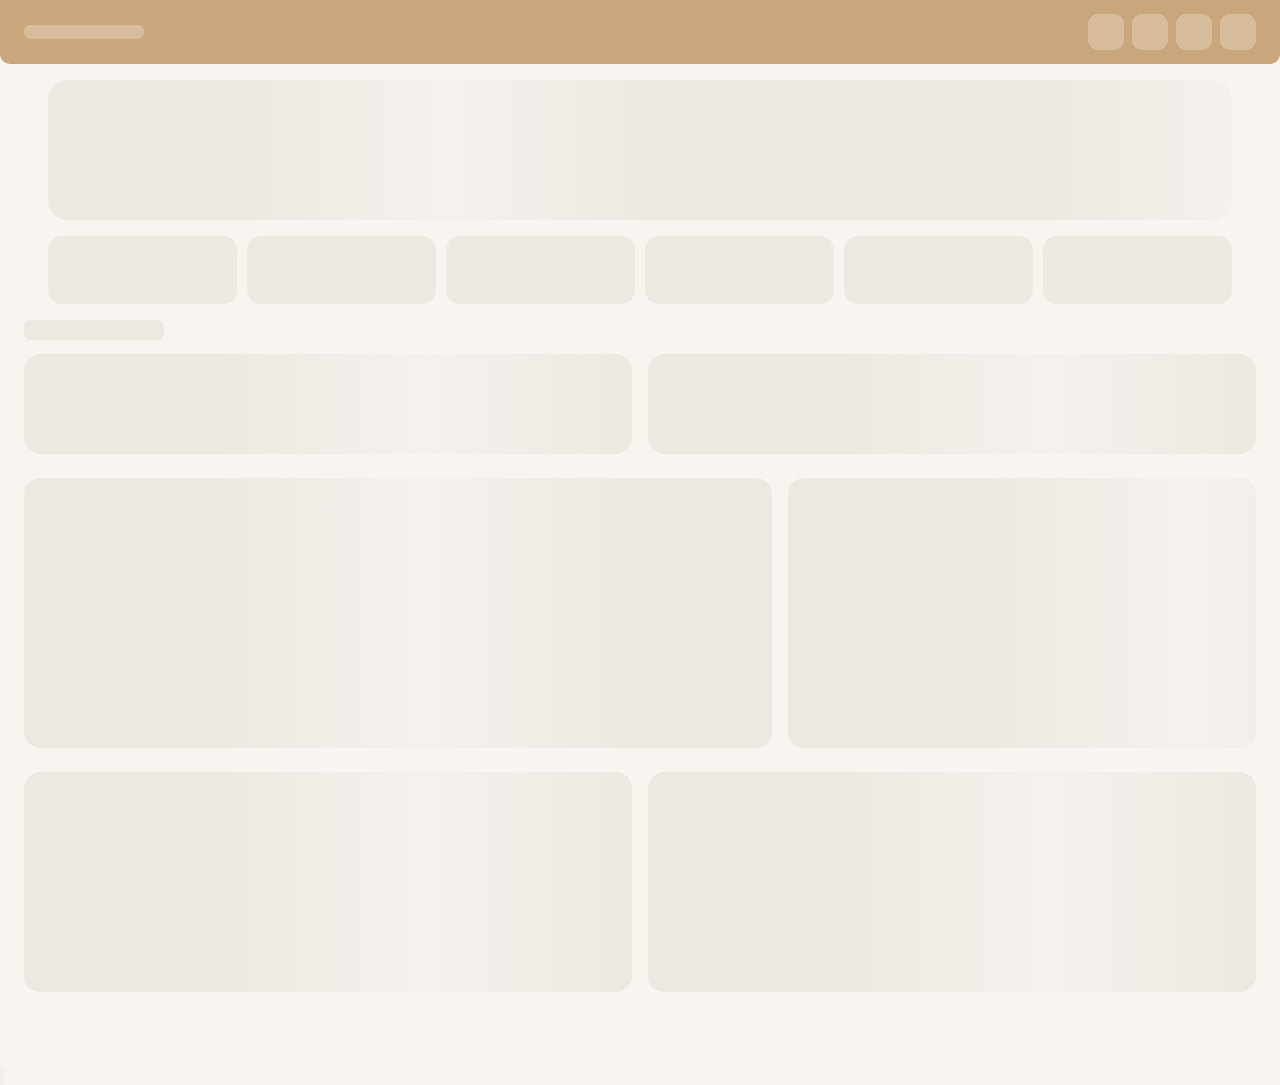
==== commit 0252688b: "Add files via upload" ====
--- a/index.html
+++ b/index.html
@@ -2,8 +2,7 @@
 <html lang="id">
 <head>
 <meta charset="UTF-8">
-<meta name="viewport" content="width=device-width, initial-scale=1.0, maximum-scale=1.0, user-scalable=no, viewport-fit=cover">
-
+<meta name="viewport" content="width=device-width, initial-scale=1.0">
 <!-- PWA Meta -->
 <meta name="theme-color" content="#b3874f">
 <meta name="apple-mobile-web-app-capable" content="yes">
@@ -18,2026 +17,476 @@
 
 <!-- Manifest -->
 <link rel="manifest" href="manifest.json">
-<title>Marketing TTN</title>
-
+<title>Nusantara Dashboard</title>
+<link href="https://fonts.googleapis.com/css2?family=Inter:wght@300;400;500;600;700&display=swap" rel="stylesheet">
+<link rel="stylesheet" href="dashboard.css">
+<script src="https://cdn.jsdelivr.net/npm/chart.js"></script>
+<script src="https://cdnjs.cloudflare.com/ajax/libs/xlsx/0.18.5/xlsx.full.min.js"></script>
 <link rel="stylesheet" href="index.css">
-<link rel="stylesheet" href="home.css">
-<link rel="stylesheet" href="profil.css">
-<link rel="stylesheet" href="input.css">
-<link rel="stylesheet" href="customer.css">
-<link rel="stylesheet" href="analisis.css">
-<link rel="stylesheet" href="rolling.css">
-<link rel="stylesheet" href="operasional.css">
-<link rel="stylesheet" href="tentang.css">
-<link rel="stylesheet" href="keamanan.css">
-<link rel="stylesheet" href="perjanjian.css">
-<link rel="stylesheet" href="slip.css">
-<link rel="stylesheet" href="chat.css">
-<link rel="stylesheet" href="rollingcustomer.css">
-<link rel="stylesheet" href="cleaner.css">
+<link rel="stylesheet" href="navbar.css">
 <link rel="stylesheet" href="root.css">
-
-<link rel="stylesheet" href="https://cdnjs.cloudflare.com/ajax/libs/font-awesome/6.5.0/css/all.min.css"/>
-
 </head>
 <body>
 
-<div id="app">
-  <!-- ===== HOME VIEW ===== -->
-  <div class="view active" id="view-home">
-    <div class="page-content">
-      <div class="headerHome"></div>
-      <div id="marketingList">
-        <div class="marketing-card">
-          <button id="homeNotifBtn" class="home-notif-btn">
-            <svg viewBox="0 0 24 24" fill="none" stroke="currentColor"
-              stroke-width="2" stroke-linecap="round" stroke-linejoin="round">
-              <path d="M18 8a6 6 0 10-12 0c0 7-3 9-3 9h18s-3-2-3-9"></path>
-              <path d="M13.73 21a2 2 0 01-3.46 0"></path>
-            </svg>
-          
-            <!-- Badge jumlah notif -->
-            <span class="notif-badge" id="homeNotifBadge">3</span>
-          </button>
-          <button id="homeReloadCustomerBtn" class="home-reload-btn">
-            <svg viewBox="0 0 24 24" fill="none" stroke="currentColor" stroke-width="2" stroke-linecap="round" stroke-linejoin="round">
-              <path d="M21 2v6h-6"></path>
-              <path d="M3 12a9 9 0 0 1 15.5-6.5L21 8"></path>
-              <path d="M3 22v-6h6"></path>
-              <path d="M21 12a9 9 0 0 1-15.5 6.5L3 16"></path>
-            </svg>
-          </button>       
-          <!-- AVATAR -->
-          <div class="avatar" id="homeAvatar">
-            <div class="avatar-inisial">
-              A
-            </div>
-          </div>
-          <!-- INFO -->
-          <div class="marketing-info">
-            <div class="nama" id="homeNama">
-              Loading...
-            </div>
-            <div class="motivasi" id="homeMotivasi">
-              Memuat motivasi Anda
-            </div>
-            <div class="kantor" id="homeKantor">
-              <svg class="kantor-icon" viewBox="0 0 24 24">
-                <path d="M12 2C8.13 2 5 5.13 5 9c0 5.25 7 13 7 13s7-7.75 7-13 c0-3.87-3.13-7-7-7zm0 9.5 c-1.38 0-2.5-1.12-2.5-2.5 S10.62 6.5 12 6.5 14.5 7.62 14.5 9 13.38 11.5 12 11.5z"/>
-              </svg>
-              Kantor Cabang
-            </div>
-          </div>
-          <!-- TANGGAL -->
-          <div class="tanggal-waktu">
-            <div class="tanggal" id="homeTanggal">
-              Senin, 1 Januari 2026
-            </div>
-            <div class="waktu" id="homeWaktu">
-              18:00
-            </div>
-          </div>
-        </div>
-      </div>
-      
-      <!-- QUICK CUSTOMER -->
-      <div class="home-customer-wrapper">
-        <div class="home-customer-top">
-          <div class="home-customer-left">
-            <div class="home-customer-label">
-              Jumlah Customer
-            </div>
-            <div class="home-customer-total">
-              <span id="homeCustomerTotal">0</span>
-            </div>
-          </div>
-          <div class="home-customer-actions">
-            <button
-              class="home-customer-plus secondary"
-              onclick="showView('rolling')">
-              <svg viewBox="0 0 24 24" fill="none" stroke="currentColor"
-                stroke-width="2.2" stroke-linecap="round" stroke-linejoin="round">
-                <path d="M16 21v-2a4 4 0 0 0-4-4H8a4 4 0 0 0-4 4v2"></path>
-                <circle cx="10" cy="7" r="4"></circle>
-                <path d="M20 8v6"></path>
-                <path d="M17 11h6"></path>
-              </svg>
-      
-            </button>
-            <button
-              class="home-customer-plus"
-              onclick="openHomeCustomerPopup()">
-              <svg viewBox="0 0 24 24" fill="none" stroke="currentColor"
-                stroke-width="2.5" stroke-linecap="round" stroke-linejoin="round">
-                <path d="M12 5v14"></path>
-                <path d="M5 12h14"></path>
-              </svg>
-            </button>
-          </div>
-        </div>
-        <div class="home-customer-grid">
-          <div class="home-customer-box closing">
-            <div class="box-label">Closing</div>
-            <div class="box-value" id="homeClosingTotal">0</div>
-          </div>
-          <div class="home-customer-box konsinyasi">
-            <div class="box-label">Konsinyasi</div>
-            <div class="box-value" id="homeKonsinyasiTotal">0</div>
-          </div>
-          <div class="home-customer-box cash">
-            <div class="box-label">Cash</div>
-            <div class="box-value" id="homeCashTotal">0</div>
-          </div>
-        </div>
-        <div class="home-customer-payment">
-          <div class="payment-label">
-            Jumlah Bayaran
-          </div>
-          <div class="payment-value" id="homeTotalBayaran">
-            Rp. 0
-          </div>
-        </div>      
-      </div>
-      <div id="cardLaporanKemarin">
-        <div class="home-menu">
-        <button class="menu-btn" onclick="showView('input')">
-          <i class="fa-solid fa-pen-to-square"></i>
-          <span>Input Data</span>
-        </button>
-        <button class="menu-btn" onclick="showView('customer')">
-          <i class="fa-solid fa-users"></i>
-          <span>Customer</span>
-        </button>
-        <button class="menu-btn" onclick="showView('analisis')">
-          <i class="fa-solid fa-chart-line"></i>
-          <span>Analisis</span>
-        </button>
-      </div>
-        <div class="extra-title">Laporan Kemarin</div>
-        <div class="extra-subtitle" id="laporanKemarinTanggal">-</div>
-        <div class="laporan-kemarin-grid">
-          <div class="laporan-kemarin-box omzet">
-            <div class="laporan-kemarin-label">Omset</div>
-            <div class="laporan-kemarin-value" id="laporanKemarinOmset">-</div>
-          </div>
-          <div class="laporan-kemarin-box kasbon">
-            <div class="laporan-kemarin-label">Kasbon</div>
-            <div class="laporan-kemarin-value" id="laporanKemarinKasbon">-</div>
-          </div>
-          <div class="laporan-kemarin-box potongan">
-            <div class="laporan-kemarin-label">Potongan</div>
-            <div class="laporan-kemarin-value" id="laporanKemarinPotongan">-</div>
-          </div>
-          <div class="laporan-kemarin-box bonus">
-            <div class="laporan-kemarin-label">Bonus</div>
-            <div class="laporan-kemarin-value" id="laporanKemarinBonus">-</div>
-          </div>
-        </div>
-      </div>
-      <div class="home-extra-wrapper">
-        <div class="home-extra-card">
-          <div class="extra-title">Customer Per Hari</div>
-          <div class="extra-subtitle">Data dari IndexedDB</div>
-          <div class="extra-body" id="ringkasanCustomerBody">
-            <div class="extra-item">
-              <span>Memuat...</span>
-            </div>
-          </div>
-        </div>
-      </div>
-      
-    </div>
-    <div class="popup-overlay" id="popupHomeCustomer">
-      <div class="popup-content" id="popupHomeCustomerContent">
-        <!-- HANDLE -->
-        <div class="popup-handle"></div>
-        <!-- TITLE -->
-        <div class="popup-title">
-          Input Customer
-        </div>
-    
-        <!-- NAMA -->
-        <div class="popup-group">
-          <label>
-            Nama Customer
-          </label>
-    
-          <input
-            type="text"
-            id="inputNamaCustomerHome"
-            placeholder="Masukkan nama customer">
-        </div>
-    
-        <!-- AUTO RENDER FORM -->
-        <div id="stokContainerHome"></div>
-    
-      </div>
-    </div>
+<!-- SKELETON LOADER -->
+<div id="skeletonLoader">
+  <div class="sk-header">
+    <div class="sk-header-date skeleton"></div>
+    <div class="sk-header-circle skeleton"></div>
+    <div class="sk-header-circle skeleton"></div>
+    <div class="sk-header-circle skeleton"></div>
+    <div class="sk-header-circle skeleton"></div>
   </div>
-  
-  <!-- ===== INPUT VIEW ===== -->
-  <div class="view" id="view-input">
-    <div class="input-page">
-      <!-- HEADER -->
-      <div class="input-header">
-        <!-- HARI -->
-        <div class="input-hari" id="inputHari">
-          Senin
-        </div>
-        <!-- BAWA BARANG -->
-        <div class="input-bawa-container" id="inputBawaBarang">
-          <!-- AUTO RENDER -->
-        </div>
-        <!-- DETAIL BUTTON -->
-        <div class="input-header-action">
-        
-          <!-- ANALYSIS BUTTON -->
-          <button class="input-analysis-btn" id="inputAnalysisBtn">
-            <svg xmlns="http://www.w3.org/2000/svg" viewBox="0 0 24 24"
-              fill="currentColor" width="18" height="18">
-              <path d="M18.75 12.75h1.5a.75.75 0 0 0 0-1.5h-1.5a.75.75 0 0 0 0 1.5Z"/>
-              <path d="M12 6a.75.75 0 0 1 .75-.75h7.5a.75.75 0 0 1 0 1.5h-7.5A.75.75 0 0 1 12 6Z"/>
-              <path d="M12 18a.75.75 0 0 1 .75-.75h7.5a.75.75 0 0 1 0 1.5h-7.5A.75.75 0 0 1 12 18Z"/>
-              <path d="M3.75 6.75h1.5a.75.75 0 1 0 0-1.5h-1.5a.75.75 0 0 0 0 1.5Z"/>
-              <path d="M3 12a.75.75 0 0 1 .75-.75h7.5a.75.75 0 0 1 0 1.5H3.75A.75.75 0 0 1 3 12Z"/>
-              <path d="M9 3.75a2.25 2.25 0 1 0 0 4.5 2.25 2.25 0 0 0 0-4.5Z"/>
-              <path d="M12.75 12a2.25 2.25 0 1 1 4.5 0 2.25 2.25 0 0 1-4.5 0Z"/>
-              <path d="M9 15.75a2.25 2.25 0 1 0 0 4.5 2.25 2.25 0 0 0 0-4.5Z"/>
-            </svg>
-          </button>
-        
-          <!-- DETAIL BUTTON -->
-          <button class="input-detail-btn" id="inputDetailBtn">
-            <svg xmlns="http://www.w3.org/2000/svg" viewBox="0 0 24 24"
-              fill="currentColor" width="18" height="18">
-              <circle cx="12" cy="12" r="10" opacity=".2"></circle>
-              <path d="M12 16v-4"></path>
-              <path d="M12 8h.01"></path>
-              <path d="M12 2a10 10 0 1 0 0 20a10 10 0 0 0 0-20Z"></path>
-            </svg>
-          </button>
-        
-        </div>
-      </div>
-      <!-- DROPDOWN FILTER -->
-      <div class="analysis-dropdown" id="analysisDropdown">
-        <div class="analysis-item" data-action="keterangan">Keterangan</div>
-        <div class="analysis-item" data-action="fee_disable">Fee dan Disable</div>
-        <div class="analysis-item" data-action="penyesuaian">Penyesuaian Data</div>
-        <div class="analysis-divider"></div>
-        <div class="analysis-item produktif" data-action="produktif">Produktif</div>
-        <div class="analysis-item stabil" data-action="stabil">Stabil</div>
-        <div class="analysis-item non_produktif" data-action="non_produktif">Non Produktif</div>
-        <div class="analysis-divider"></div>
-        <div class="analysis-item tampilan-item" data-action="tampilan">Tampilan Bersih</div>
-      </div>
-      <!-- CUSTOMER WRAPPER -->
-      <div class="input-customer-wrapper">
-        
-        <!-- BOTTOM PROGRESS BAR -->
-        <div class="input-progress-bar" id="inputProgressBar">
-        
-          <!-- HANDLE -->
-          <button
-            class="input-progress-toggle"
-            id="inputProgressToggle">
-        
-            <div class="input-progress-line"></div>
-        
-          </button>
-        
-          <!-- CONTENT -->
-          <div
-            class="input-progress-content"
-            id="inputProgressContent">
-        
-            <!-- SEARCH -->
-            <input
-              type="text"
-              id="inputSearchCustomer"
-              class="input-search-customer"
-              placeholder="Cari customer..."
-              autocomplete="off"
-              autocorrect="off"
-              spellcheck="false"
-            >
-        
-            <!-- TEXT -->
-            <div
-              class="input-progress-text"
-              id="inputProgressText">
-        
-              0 / 0 Toko
-        
-            </div>
-        
-            <!-- PIPE -->
-            <div class="input-progress-track">
-        
-              <div
-                class="input-progress-fill"
-                id="inputProgressFill">
-              </div>
-        
-            </div>
-        
-          </div>
-        
-        </div>    
-        <!-- LIST -->
-        <div class="input-list-customer" id="listCustomer">
-          <!-- AUTO RENDER -->
-        </div>
-      </div>
-    </div>
-    
-    <!-- POPUP INPUT DATA -->
-    <div class="popup-input-overlay" id="popupInputOverlay">
-      <div class="popup-input-sheet" id="popupInputSheet">
-        <!-- DRAG -->
-        <div class="popup-drag"></div>
-        <!-- HEADER -->
-        <div class="popup-input-header">
-          <div class="popup-summary-card">
-            <!-- NAMA -->
-            <div class="popup-input-nama" id="popupInputNama">
-              Nama Customer
-            </div>
-            <!-- DATA KEMARIN -->
-            <div class="popup-data-kemarin-tanggal" id="popupDataKemarinTanggal">
-              -
-            </div>
-            <div class="popup-data-kemarin" id="popupDataKemarin">
-              
-              <!-- AUTO RENDER -->
-            </div>
-            <!-- TOTAL -->
-            <div class="popup-total-card">
-        
-              <div class="popup-total-value" id="previewPay">
-                Rp0
-              </div>
-            </div>
-          </div>
-        </div>
-        
-        <!-- BODY -->
-        <div class="popup-input-body" id="popupInputBarang">
-          <!-- AUTO RENDER -->
-        </div>
-        <!-- BUTTON -->
-        <button class="popup-submit-btn" id="popupSubmitBtn" disabled>
-          Kirim
-        </button>
-      </div>
-    </div>
-    <!-- POPUP INPUT FD -->
-    <div class="popup-input-overlay" id="popupInputFdOverlay">
-      <div class="popup-input-sheet" id="popupInputFdSheet">
-        <!-- DRAG -->
-        <div class="popup-drag"></div>
-        <!-- HEADER -->
-        <div class="popup-input-header">
-          <div class="popup-summary-card">
-            <div class="popup-input-nama" id="popupInputFdNama">
-              Nama Customer
-            </div>
-          </div>
-        </div>
-        <!-- BODY -->
-        <div class="popup-input-body" id="popupInputFdBody">
-          <!-- AUTO RENDER -->
-        </div>
-        <!-- BUTTON -->
-        <button class="popup-submit-btn" id="popupInputFdSubmit">
-          Simpan
-        </button>
-      </div>
-  </div> 
-    <!-- PREVIEW FOTO CUSTOMER -->
-    <div class="preview-foto-overlay" id="previewFotoOverlay">
-      <img id="previewFotoImg" class="preview-foto-img">
-    </div>  
-    <!-- POPUP WARNING -->
-    <div class="popup-warning-overlay" id="popupWarningOverlay">
-      <div class="popup-warning-card">
-        <div class="popup-warning-icon">
-          ⚠
-        </div>
-        <div class="popup-warning-title">
-          Data Berbeda
-        </div>
-        <div class="popup-warning-text" id="popupWarningText">
-          Data berbeda, coba cek lagi
-          atau lanjutkan simpan
-        </div>
-        <div class="popup-warning-actions">
-          <button class="popup-warning-btn cancel" id="popupWarningCancel">
-            Cek Lagi
-          </button>
-          <button class="popup-warning-btn submit" id="popupWarningSubmit">
-            Lanjut Simpan
-          </button>
-        </div>
-      </div>
-    </div>
-    <!-- POPUP DETAIL HEADER -->
-    <div class="popup-detail-overlay" id="popupHeaderDetailOverlay">
-      <div class="popup-detail-sheet" id="popupHeaderDetailSheet">
-        <!-- DRAG -->
-        <div class="popup-drag"></div>
-        <!-- HEADER -->
-        <div class="popup-detail-header">
-          <div class="popup-detail-title">
-            Detail Hari Ini
-          </div>
-          <div class="popup-detail-subtitle">
-            Ringkasan data harian
-          </div>
-        </div>
-        <!-- BODY -->
-        <div class="popup-detail-list" id="popupHeaderDetailBody">
-          <!-- AUTO RENDER -->
-        </div>
-      </div>
+  <div class="sk-section">
+    <div class="sk-card-hero skeleton"></div>
+    <div class="sk-nav">
+      <div class="sk-nav-item skeleton"></div>
+      <div class="sk-nav-item skeleton"></div>
+      <div class="sk-nav-item skeleton"></div>
+      <div class="sk-nav-item skeleton"></div>
+      <div class="sk-nav-item skeleton"></div>
+      <div class="sk-nav-item skeleton"></div>
+    </div>
+    <div class="sk-title skeleton"></div>
+    <div class="sk-stat-grid">
+      <div class="sk-stat skeleton"></div>
+      <div class="sk-stat skeleton"></div>
+    </div>
+    <div class="sk-chart-grid">
+      <div class="sk-chart skeleton"></div>
+      <div class="sk-chart skeleton"></div>
+    </div>
+    <div class="sk-bottom-grid">
+      <div class="sk-block skeleton"></div>
+      <div class="sk-block skeleton"></div>
     </div>
   </div>
-  
-  <!-- ===== CUSTOMER VIEW ===== -->
-  <div class="view" id="view-customer">
-    <div class="customer-page">
-      <!-- CARD -->
-      <div class="customer-card">
-        <!-- HARI -->
-        <div class="customer-item">
-          <div class="customer-label">
-            Hari
-          </div>
-          <div class="hari-dropdown">
-            <!-- SELECTED -->
-            <div class="customer-value hari-selected" id="customerHari">
-              Senin
-              <i class="fa-solid fa-chevron-down"></i>
-            </div>
-            <!-- DROPDOWN -->
-            <div class="hari-menu" id="hariMenu">
-              <!-- AUTO RENDER -->
-            </div>
-          </div>
-        </div>
-        <!-- TOTAL -->
-        <div class="customer-item">
-          <div class="customer-label">
-            Jumlah Customer
-          </div>
-          <div class="customer-total">
-            <span id="customerTotal">
-              0
-            </span>
-            Customer
-          </div>
-        </div>
-        <!-- STATS -->
-        <div class="customer-stats">
-          <!-- BARU -->
-          <div class="customer-stat-card">
-            <div class="customer-stat-title">
-              Cust Baru
-            </div>
-            <div class="customer-stat-value new" id="customerBaru">
-              0
-            </div>
-          </div>
-          <!-- LAMA -->
-          <div class="customer-stat-card">
-            <div class="customer-stat-title">
-              Cust Lama
-            </div>
-            <div class="customer-stat-value old" id="customerLama">
-              0
-            </div>
-          </div>
-        </div>
-    
-        <div class="customer-bottom-bar">
-        
-          <!-- SEARCH (atas) -->
-          <div class="customer-search">
-            <i class="fa-solid fa-search"></i>
-            <input type="text" id="searchCustomer" placeholder="Cari customer..." autocomplete="off">
-        
-            <div class="customer-suggest" id="customerSuggest"></div>
-          </div>
-        
-          <!-- INPUT BUTTON (bawah) -->
-          <div class="customer-action-row">
-            <button class="btn-input-customer" onclick="inputCustomer()">
-              <i class="fa-solid fa-plus"></i>
-              Input Customer
-            </button>
-          </div>
-        
-        </div>
-        
-        <!-- LIST CUSTOMER -->
-        <div class="customer-list" id="customerList">
-        </div>
-      </div>
-    </div>
-    
-    <!-- POPUP INPUT CUSTOMER -->
-    <div class="popup-overlay" id="popupCustomer">
-      <div class="popup-content" id="popupContent">
-        <!-- HANDLE -->
-        <div class="popup-handle">
-        </div>
-        <!-- TITLE -->
-        <div class="popup-title">
-          Input Customer
-        </div>
-        <!-- NAMA -->
-        <div class="popup-group">
-          <label>
-            Nama Customer
-          </label>
-          <input type="text" id="inputNamaCustomer" placeholder="Masukkan nama customer">
-        </div>
-        <!-- AUTO RENDER FORM -->
-        <div id="stokContainer">
-        </div>      </div>
-    </div>
-  </div>
-  
-  <!-- ===== ANALISIS VIEW ===== -->
-  <div class="view" id="view-analisis">
-  
-    <div class="analisis-page">
-  
-      <div class="analisis-header">
-  
-        <div class="analisis-header-title">
-          Analisa Trikotomi
-        </div>
-  
-        <div class="analisis-header-subtitle">
-          Klasifikasi customer berdasarkan aktivitas transaksi
-        </div>
-  
-      </div>
-  
-      <div class="analisis-wrapper">
-  
-        <div class="analisis-total-card">
-  
-          <div class="analisis-total-label">
-            Total Customer
-          </div>
-  
-          <div
-            class="analisis-total-value"
-            id="totalCustomer"
-          >
-            0
-          </div>
-  
-        </div>
-  
-        <div class="analisis-summary">
-          <div class="summary-card green">
-            <div class="summary-value" id="greenCount">
-              0
-            </div>
-            <div class="summary-label">
-              Produktif
-            </div>
-          </div>
-  
-          <div class="summary-card yellow">
-            <div class="summary-value" id="yellowCount">
-              0
-            </div>
-            <div class="summary-label">
-              Stabil
-            </div>
-          </div>
-          <div class="summary-card red">
-            <div class="summary-value" id="redCount">
-              0
-            </div>
-            <div class="summary-label">
-              Non Produktif
-            </div>
-          </div>
-        </div>
-        <div id="accordionContainer"></div>
-      </div>
-  
-    </div>
-    <div class="analisis-search-floating">
-      <input type="text" id="customerSearch" placeholder="Cari customer...">
-      <button class="analisis-aktifkan-btn" id="btnAktifkanBadge" onclick="aktifkanBadgeTrikotomi()">
-        <svg xmlns="http://www.w3.org/2000/svg" width="20" height="20" viewBox="0 0 24 24" fill="none" stroke="currentColor" stroke-width="2.5" stroke-linecap="round" stroke-linejoin="round">
-          <polyline points="20 6 9 17 4 12"></polyline>
+</div>
+
+<div id="dashboard" style="display:none">
+
+  <!-- HEADER -->
+  <header class="header">
+    <div class="header-datetime">
+      <span id="headerDate">-</span>
+      <span id="headerTime">-</span>
+    </div>
+    <div class="header-actions">
+      <button class="icon-btn" id="btnPengajuan">
+        <svg viewBox="0 0 24 24"><path d="M14 2H6a2 2 0 0 0-2 2v16a2 2 0 0 0 2 2h12a2 2 0 0 0 2-2V8z"/><polyline points="14 2 14 8 20 8"/><line x1="12" y1="18" x2="12" y2="12"/><line x1="9" y1="15" x2="15" y2="15"/></svg>
+        <span class="notif-dot" id="pengajuanDot" style="display:none"></span>
+      </button>
+      <button class="icon-btn" id="btnCatatan">
+        <svg viewBox="0 0 24 24" fill="none" stroke="currentColor" stroke-width="1.8" stroke-linecap="round" stroke-linejoin="round">
+          <path d="M14 2H6a2 2 0 00-2 2v16a2 2 0 002 2h12a2 2 0 002-2V8z"/>
+          <polyline points="14 2 14 8 20 8"/>
+          <line x1="16" y1="13" x2="8" y2="13"/>
+          <line x1="16" y1="17" x2="8" y2="17"/>
+          <line x1="10" y1="9" x2="8" y2="9"/>
         </svg>
       </button>
-    </div>
-  
-  </div>
-  
-  <!-- ===== PROFIL VIEW ===== -->
-  <div class="view" id="view-profil">
-    <div class="profil-page">
-  
-      <!-- HERO -->
-      <div class="profil-hero" id="profilHero">  
-        <div class="profil-hero-gradient" id="profilHeroBg"></div>  
-        <div class="profil-hero-pattern"></div>  
-        <div class="profil-hero-shape"></div>  
-    
-        <!-- Tombol Edit Foto Sampul -->
-        <div class="cover-edit-wrap" id="coverEditWrap">
-            <button class="cover-edit-btn" id="btnEditCover">
-                <i class="fa-solid fa-camera"></i>
-                Edit foto sampul
-            </button>
-            <!-- Dropdown -->
-            <div class="cover-dropdown" id="coverDropdown">
-                <button class="cover-dropdown-item" id="btnGantiCover">
-                    <i class="fa-solid fa-image"></i>
-                    Ganti foto
-                </button>
-                <div class="cover-dropdown-sep"></div>
-                <button class="cover-dropdown-item cover-dropdown-danger" id="btnHapusCover">
-                    <i class="fa-solid fa-trash"></i>
-                    Hapus foto
-                </button>
+      <button class="icon-btn" title="Pengumuman" id="btnPengumuman">
+        <svg viewBox="0 0 24 24" fill="none" stroke="currentColor" stroke-width="1.8" stroke-linecap="round" stroke-linejoin="round">
+          <path d="M22 8s-4 2-10 2S2 8 2 8"/>
+          <path d="M22 8c0-2.8-4.5-5-10-5S2 5.2 2 8v8c0 2.8 4.5 5 10 5s10-2.2 10-5V8z"/>
+          <line x1="12" y1="13" x2="12" y2="17"/>
+          <line x1="12" y1="9" x2="12" y2="9"/>
+        </svg>
+      </button>
+      <button class="icon-btn" title="Notifikasi" id="btnNotifikasi">
+        <svg viewBox="0 0 24 24"><path d="M18 8A6 6 0 006 8c0 7-3 9-3 9h18s-3-2-3-9"/><path d="M13.73 21a2 2 0 01-3.46 0"/></svg>
+        <span class="notif-dot"></span>
+      </button>
+      <div class="header-avatar" id="avatarInitialHeader">-</div>
+    </div>
+
+    <!-- Popup Catatan -->
+    <div class="header-popup" id="popupCatatan">
+      <div class="popup-drag-handle"></div>
+      <div class="popup-header">
+        <span class="popup-title">Catatan Pribadi</span>
+        <button class="popup-close" id="closeCatatan">
+          <svg viewBox="0 0 24 24"><line x1="18" y1="6" x2="6" y2="18"/><line x1="6" y1="6" x2="18" y2="18"/></svg>
+        </button>
+      </div>
+      <div class="popup-body">
+        <div class="catatan-meta">
+          <span class="catatan-label">Catatan hari ini</span>
+          <span id="catatan-updated" class="catatan-updated">
+            Belum pernah disimpan
+          </span>
+        </div>
+        <div class="catatan-form no-border">
+          <textarea
+            id="catatan-input"
+            class="catatan-textarea"
+            placeholder="Tulis catatan pribadi..."
+          ></textarea>
+      
+          <button
+            class="catatan-btn-simpan"
+            id="catatan-btn-simpan">
+            Simpan Perubahan
+          </button>
+        </div>
+      
+      </div>
+    </div>
+    <!-- Popup Pengumuman -->
+    <div class="header-popup" id="popupPengumuman">
+      <div class="popup-drag-handle"></div>
+      <div class="popup-header">
+        <span class="popup-title">Pengumuman</span>
+        <button class="popup-close" id="closePengumuman">
+          <svg viewBox="0 0 24 24"><line x1="18" y1="6" x2="6" y2="18"/><line x1="6" y1="6" x2="18" y2="18"/></svg>
+        </button>
+      </div>
+      <div class="popup-body">
+
+        <!-- TABS -->
+        <div class="pgm-tabs">
+          <button class="pgm-tab active" id="pgmTabBuat">Buat</button>
+          <button class="pgm-tab" id="pgmTabHistory">History</button>
+        </div>
+
+        <!-- PREVIEW -->
+        <div id="pengumumanPreview" style="display:none">
+          <div class="pgm-preview-card">
+            <img id="pgmPreviewFoto" src="" alt="" style="display:none">
+            <div class="pgm-preview-body">
+              <div class="pgm-preview-title" id="pgmPreviewJudul"></div>
+              <div class="pgm-preview-pesan" id="pgmPreviewPesan"></div>
+              <div class="pgm-preview-meta" id="pgmPreviewMeta"></div>
             </div>
-        </div>
-    
-          <!-- Hidden file input -->
-        <input type="file" id="inputFotoCover" accept="image/png, image/jpeg" style="display:none;" />
-      </div>
-      
-      <!-- ======= CROP MODAL ======= -->
-      <div class="crop-overlay" id="cropOverlay">
-        <div class="crop-modal">
-      
-          <div class="crop-modal-head">
-            <div>
-              <span class="crop-modal-title">Crop Foto Sampul</span>
-              <span class="crop-modal-hint">Seret kotak • Tarik sudut untuk resize</span>
-            </div>
-            <button class="crop-modal-close" id="cropClose">
-              <i class="fa-solid fa-xmark"></i>
-            </button>
-          </div>
-      
-          <div class="crop-workspace" id="cropWorkspace">
-            <img id="cropImg" alt="" draggable="false" />
-            <div class="crop-box" id="cropBox">
-              <div class="crop-grid">
-                <div class="cg-line cg-h1"></div>
-                <div class="cg-line cg-h2"></div>
-                <div class="cg-line cg-v1"></div>
-                <div class="cg-line cg-v2"></div>
+          </div>
+          <button class="pgm-btn-secondary" id="btnPengumumanBaru">
+            <svg viewBox="0 0 24 24"><line x1="12" y1="5" x2="12" y2="19"/><line x1="5" y1="12" x2="19" y2="12"/></svg>
+            Buat Pengumuman Baru
+          </button>
+        </div>
+
+        <!-- FORM -->
+        <div id="pengumumanForm">
+          <div class="pgm-field">
+            <label class="pgm-label">Judul</label>
+            <input type="text" class="pgm-input" id="pgmJudul" placeholder="Judul pengumuman…">
+          </div>
+          <div class="pgm-field">
+            <label class="pgm-label">Pesan</label>
+            <textarea class="pgm-input pgm-textarea" id="pgmPesan" placeholder="Tulis pesan pengumuman…"></textarea>
+          </div>
+          <div class="pgm-field">
+            <label class="pgm-label">Foto <span style="opacity:.6;font-weight:400">(opsional)</span></label>
+            <div class="pgm-foto-wrap" id="pgmFotoWrap">
+              <input type="file" id="pgmFotoInput" accept="image/*" style="display:none">
+              <div class="pgm-foto-placeholder" id="pgmFotoPlaceholder">
+                <svg viewBox="0 0 24 24"><rect x="3" y="3" width="18" height="18" rx="2"/><circle cx="8.5" cy="8.5" r="1.5"/><polyline points="21 15 16 10 5 21"/></svg>
+                <span>Tap untuk pilih foto</span>
               </div>
-              <div class="crop-handle ch-tl" data-handle="tl"></div>
-              <div class="crop-handle ch-tr" data-handle="tr"></div>
-              <div class="crop-handle ch-bl" data-handle="bl"></div>
-              <div class="crop-handle ch-br" data-handle="br"></div>
-            </div>
-          </div>
-      
-          <div class="crop-modal-foot">
-            <span class="crop-size-info" id="cropSizeInfo">–</span>
-            <div class="crop-foot-btns">
-              <button class="crop-btn-cancel" id="cropCancel">Batalkan</button>
-              <button class="crop-btn-confirm" id="cropConfirm">
-                <i class="fa-solid fa-crop-simple"></i>
-                Crop & Simpan
+              <img id="pgmFotoPreview" src="" alt="" style="display:none;width:100%;border-radius:10px;max-height:160px;object-fit:cover;">
+              <button class="pgm-foto-remove" id="pgmFotoRemove" style="display:none">
+                <svg viewBox="0 0 24 24"><line x1="18" y1="6" x2="6" y2="18"/><line x1="6" y1="6" x2="18" y2="18"/></svg>
               </button>
             </div>
           </div>
-      
-        </div>
-      </div>
-  
-      <!-- BODY -->
-      <div class="profil-body">
-  
-        <!-- AVATAR FLOATING -->
-        <div class="profil-avatar-section">
-          <div class="profil-avatar-wrap">
-            <div class="profil-avatar" id="profilAvatar">A</div>
-            <div class="profil-avatar-status"></div>
-          </div>
-          <div class="profil-identity">
-            <div class="profil-hero-name" id="profilName">Administrator</div>
-            <div class="profil-hero-email" id="profilEmail">admin@company.com</div>
-          </div>
-        </div>
-  
-        <!-- INFORMASI AKUN -->
-        <div class="profil-section-label">Informasi Akun</div>
-        <div class="profil-card">
-          <div class="profil-card-item">
-            <div class="profil-card-icon brown">
-              <i class="fa-solid fa-user"></i>
+          <div class="pgm-field-hint" id="pgmLoadingUsers" style="display:none">
+            <span>Memuat daftar penerima…</span>
+          </div>
+          <button class="pgm-btn-primary" id="btnSimpanPengumuman">
+            <svg viewBox="0 0 24 24"><polyline points="20 6 9 17 4 12"/></svg>
+            Simpan & Kirim
+          </button>
+        </div>
+
+        <!-- HISTORY -->
+        <div id="pengumumanHistory" style="display:none">
+          <div id="pgmHistoryList">
+            <div class="pgm-history-empty">Memuat history…</div>
+          </div>
+        </div>
+
+      </div>
+    </div>
+    <!-- Popup Pengajuan -->
+    <div class="header-popup" id="popupPengajuan">
+      <div class="popup-drag-handle"></div>
+      <div class="popup-header">
+        <span class="popup-title">Pengajuan Pending</span>
+        <button class="popup-close" id="closePengajuan">
+          <svg viewBox="0 0 24 24"><line x1="18" y1="6" x2="6" y2="18"/><line x1="6" y1="6" x2="18" y2="18"/></svg>
+        </button>
+      </div>
+      <div class="popup-body" id="pengajuanBody">
+        <p class="popup-placeholder">Memuat…</p>
+      </div>
+    </div>
+    <!-- Popup Notifikasi -->
+    <div class="header-popup" id="popupNotifikasi">
+      <div class="popup-drag-handle"></div>
+      <div class="popup-header">
+        <span class="popup-title">Notifikasi</span>
+        <button class="popup-close" id="closeNotifikasi">
+          <svg viewBox="0 0 24 24"><line x1="18" y1="6" x2="6" y2="18"/><line x1="6" y1="6" x2="18" y2="18"/></svg>
+        </button>
+      </div>
+      <div class="popup-tabs">
+        <button class="popup-tab active" id="notifTabBaru">
+          Belum Dibaca
+          <span class="notif-tab-badge" id="notifBadgeTab"></span>
+        </button>
+        <button class="popup-tab" id="notifTabHistory">Riwayat</button>
+      </div>
+      <div class="popup-body" id="notifBody">
+        <p class="popup-placeholder">Memuat…</p>
+      </div>
+    </div>
+    <!-- Overlay -->
+    <div class="popup-overlay" id="popupOverlay"></div>
+    
+  </header>
+
+  <!-- USER INFO CARD -->
+  <div class="user-info-card">
+    <div class="user-info-inner">
+      <div class="uic-avatar-outer">
+        <div class="uic-orbit">
+          <span class="uic-orbit-dot"></span>
+        </div>
+        <div class="uic-orbit uic-orbit-2">
+          <span class="uic-orbit-dot uic-orbit-dot-2"></span>
+        </div>
+        <div class="uic-avatar-wrap">
+          <img id="fotoAdmin" src="" alt="" style="display:none;width:100%;height:100%;object-fit:cover;border-radius:50%;">
+          <span id="avatarInitial">-</span>
+        </div>
+      </div>
+      <div class="uic-right">
+        <h1 class="uic-welcome">Hayy...</h1>
+        <h3 class="uic-greet" id="greetMsg">Selamat siang, <span id="namaAdmin">-</span></h3>
+        <p class="uic-branch" id="cabangAdmin">-</p>
+      </div>
+    </div>
+  </div>
+        <div class="nav-grid">
+        <a class="nav-card" href="dataharian.html">
+            <svg viewBox="0 0 24 24"><rect x="3" y="4" width="18" height="18" rx="2"/><line x1="16" y1="2" x2="16" y2="6"/><line x1="8" y1="2" x2="8" y2="6"/><line x1="3" y1="10" x2="21" y2="10"/></svg>
+            <span>Data Harian</span>
+          </a>
+          <a class="nav-card" href="laporan.html">
+            <svg viewBox="0 0 24 24"><path d="M14 2H6a2 2 0 00-2 2v16a2 2 0 002 2h12a2 2 0 002-2V8z"/><polyline points="14 2 14 8 20 8"/><line x1="16" y1="13" x2="8" y2="13"/><line x1="16" y1="17" x2="8" y2="17"/></svg>
+            <span>Laporan</span>
+          </a>
+          <a class="nav-card" href="rincianpengeluaran.html">
+            <svg viewBox="0 0 24 24"><line x1="12" y1="1" x2="12" y2="23"/><path d="M17 5H9.5a3.5 3.5 0 000 7h5a3.5 3.5 0 010 7H6"/></svg>
+            <span>Rincian Pengeluaran</span>
+          </a>
+          <a class="nav-card" href="customer.html">
+            <svg viewBox="0 0 24 24"><path d="M17 21v-2a4 4 0 00-4-4H5a4 4 0 00-4 4v2"/><circle cx="9" cy="7" r="4"/><path d="M23 21v-2a4 4 0 00-3-3.87"/><path d="M16 3.13a4 4 0 010 7.75"/></svg>
+            <span>Customer</span>
+          </a>
+          <a class="nav-card" href="stockopname.html">
+            <svg viewBox="0 0 24 24"><path d="M6 2L3 6v14a2 2 0 002 2h14a2 2 0 002-2V6l-3-4z"/><line x1="3" y1="6" x2="21" y2="6"/><path d="M16 10a4 4 0 01-8 0"/></svg>
+            <span>Stock Opname</span>
+          </a>
+          <a class="nav-card" href="profil.html">
+            <svg viewBox="0 0 24 24"><circle cx="12" cy="12" r="10"/><polyline points="12 6 12 12 16 14"/></svg>
+            <span>Profil</span>
+          </a>
+        </div>
+
+  <!-- MAIN CONTENT -->
+  <main class="main">
+
+    <div class="page-header">
+      <h1 class="page-title">Dashboard</h1>
+      <p class="page-sub" id="pageSubTitle">Ringkasan performa distribusi</p>
+    </div>
+
+    <!-- STAT CARDS -->
+    <div class="stat-grid">
+      <div class="stat-card">
+        <div class="stat-top">
+          <div class="stat-icon">
+            <svg viewBox="0 0 24 24"><line x1="12" y1="1" x2="12" y2="23"/><path d="M17 5H9.5a3.5 3.5 0 000 7h5a3.5 3.5 0 010 7H6"/></svg>
+          </div>
+        </div>
+        <div>
+          <div class="stat-label">Omset Distribusi</div>
+          <div class="stat-value" id="kpiOmsetDistribusi">—</div>
+        </div>
+      </div>
+      <div class="stat-card">
+        <div class="stat-top">
+          <div class="stat-icon">
+            <svg viewBox="0 0 24 24"><path d="M6 2L3 6v14a2 2 0 002 2h14a2 2 0 002-2V6l-3-4z"/><line x1="3" y1="6" x2="21" y2="6"/><path d="M16 10a4 4 0 01-8 0"/></svg>
+          </div>
+        </div>
+        <div>
+          <div class="stat-label">Omset Produksi</div>
+          <div class="stat-value" id="kpiOmsetProduksi">—</div>
+        </div>
+      </div>
+    </div>
+
+    <!-- CHARTS -->
+    <div class="chart-grid">
+      <div class="card">
+        <div class="card-header">
+          <div>
+            <div class="card-title">Distribution Chart</div>
+            <div class="card-meta" id="lineChartMeta"></div>
+          </div>
+          <div class="chart-filter-wrap">
+            <div class="custom-sel" id="monthSelWrap">
+              <div class="custom-sel-trigger" id="monthSelTrigger">Jan</div>
+              <div class="custom-sel-dropdown" id="monthSelList"></div>
             </div>
-            <div class="profil-card-info">
-              <div class="profil-card-label">Nama Lengkap</div>
-              <div class="profil-card-value" id="profilNamaDetail">-</div>
+            <div class="custom-sel" id="yearSelWrap">
+              <div class="custom-sel-trigger" id="yearSelTrigger">2025</div>
+              <div class="custom-sel-dropdown" id="yearSelList"></div>
             </div>
           </div>
-          <div class="profil-card-sep"></div>
-          <div class="profil-card-item">
-            <div class="profil-card-icon brown">
-              <i class="fa-solid fa-envelope"></i>
-            </div>
-            <div class="profil-card-info">
-              <div class="profil-card-label">Email</div>
-              <div class="profil-card-value" id="profilEmailDetail">-</div>
-            </div>
-          </div>
-          <div class="profil-card-sep"></div>
-          <div class="profil-card-item">
-            <div class="profil-card-icon brown">
-              <i class="fa-solid fa-phone"></i>
-            </div>
-            <div class="profil-card-info">
-              <div class="profil-card-label">Nomor Telepon</div>
-              <div class="profil-card-value" id="profilTelpon">-</div>
-            </div>
-          </div>
-          <div class="profil-card-sep"></div>
-          <div class="profil-card-item">
-            <div class="profil-card-icon brown">
-              <i class="fa-solid fa-briefcase"></i>
-            </div>
-            <div class="profil-card-info">
-              <div class="profil-card-label">Jabatan</div>
-              <div class="profil-card-value" id="profilJabatan">-</div>
-            </div>
-          </div>
-          <div class="profil-card-sep"></div>
-          <div class="profil-card-item">
-            <div class="profil-card-icon brown">
-              <i class="fa-solid fa-building"></i>
-            </div>
-            <div class="profil-card-info">
-              <div class="profil-card-label">Cabang</div>
-              <div class="profil-card-value" id="profilCabang">-</div>
-            </div>
-          </div>
-        </div>
-  
-        <!-- PENGATURAN -->
-        <div class="profil-section-label">Pengaturan</div>
-        <div class="profil-card">
-          <div class="profil-menu-item">
-            <div class="profil-menu-left">
-              <div class="profil-card-icon blue"><i class="fa-solid fa-file-contract"></i></div>
-              <span>Perjanjian Kerja</span>
-            </div>
-            <i class="fa-solid fa-chevron-right profil-menu-arrow"></i>
-          </div>
-          <div class="profil-card-sep"></div>
-          <div class="profil-menu-item">
-            <div class="profil-menu-left">
-              <div class="profil-card-icon purple"><i class="fa-solid fa-group-arrows-rotate"></i></div>
-              <span>Rolling Customer</span>
-            </div>
-            <i class="fa-solid fa-chevron-right profil-menu-arrow"></i>
-          </div>
-          <div class="profil-card-sep"></div>
-          <div class="profil-menu-item">
-            <div class="profil-menu-left">
-              <div class="profil-card-icon green"><i class="fa-solid fa-bell"></i></div>
-              <span>Aksesbilitas</span>
-            </div>
-            <i class="fa-solid fa-chevron-right profil-menu-arrow"></i>
-          </div>
-          <div class="profil-card-sep"></div>
-          <div class="profil-menu-item">
-            <div class="profil-menu-left">
-              <div class="profil-card-icon green"><i class="fa-solid fa-envelope"></i></div>
-              <span>Slip Gaji</span>
-            </div>
-            <i class="fa-solid fa-chevron-right profil-menu-arrow"></i>
-          </div>
-          <div class="profil-card-sep"></div>
-          <div class="profil-menu-item">
-            <div class="profil-menu-left">
-              <div class="profil-card-icon orange"><i class="fa-solid fa-shield-halved"></i></div>
-              <span>Keamanan Akun</span>
-            </div>
-            <i class="fa-solid fa-chevron-right profil-menu-arrow"></i>
-          </div>
-          <div class="profil-card-sep"></div>
-          <div class="profil-menu-item">
-            <div class="profil-menu-left">
-              <div class="profil-card-icon gray"><i class="fa-solid fa-circle-info"></i></div>
-              <span>Tentang Aplikasi</span>
-            </div>
-            <i class="fa-solid fa-chevron-right profil-menu-arrow"></i>
-          </div>
-        </div>
-  
-        <!-- STORAGE -->
-        <div class="profil-section-label">Penyimpanan Lokal</div>
-        <div class="profil-card">
-
-          <!-- PEMAKAIAN -->
-          <div class="profil-storage-item">
-            <div class="profil-storage-top">
-              <div class="profil-storage-label">
-                <i class="fa-solid fa-database"></i>
-                Pemakaian Memory
-              </div>
-              <div class="profil-storage-value" id="storagePemakaian">Memuat...</div>
-            </div>
-            <div class="profil-storage-bar-wrap">
-              <div class="profil-storage-bar-fill" id="storageBarFill"></div>
-            </div>
-            <div class="profil-storage-detail" id="storageDetail">-</div>
-          </div>
-
-          <div class="profil-card-sep"></div>
-
-          <!-- KUOTA -->
-          <div class="profil-card-item">
-            <div class="profil-card-icon green">
-              <i class="fa-solid fa-hard-drive"></i>
-            </div>
-            <div class="profil-card-info">
-              <div class="profil-card-label">Kuota Tersisa</div>
-              <div class="profil-card-value" id="storageKuota">-</div>
-            </div>
-          </div>
-
-          <div class="profil-card-sep"></div>
-
-          <!-- BERSIHKAN -->
-          <div class="profil-card-item">
-            <div class="profil-card-icon orange">
-              <i class="fa-solid fa-broom"></i>
-            </div>
-            <div class="profil-card-info">
-              <div class="profil-card-label">Bersihkan Data Lokal</div>
-              <div class="profil-card-value">Hapus cache IndexedDB</div>
-            </div>
-            <button class="profil-storage-clear-btn" id="btnBersihkanStorage">
-              Bersihkan
-            </button>
-          </div>
-
-        </div>
-  
-        <!-- LOGOUT -->
-        <button id="btnLogout" class="profil-logout-btn">
-          <i class="fa-solid fa-right-from-bracket"></i>
-          Logout
-        </button>
-  
-        <div class="profil-version">v1.0.0 · Teh Tarik Nusantara</div>
-  
-      </div>
-    </div>
-  </div>
-  
-  <!--  TENTANG APLIKASI VIEW  -->
-  <div class="view" id="view-tentang">
-    <div class="tentang-page">
-  
-      <!-- HEADER -->
-      <div class="tentang-header">
-        <button class="tentang-back-btn" onclick="showView('profil')">
-          <i class="fa-solid fa-arrow-left"></i>
-        </button>
-        <div class="tentang-header-title">Tentang Aplikasi</div>
-        <div style="width:36px"></div>
-      </div>
-  
-      <!-- HERO -->
-      <div class="tentang-hero">
-        <div class="tentang-hero-bg"></div>
-        <div class="tentang-hero-pattern"></div>
-        <div class="tentang-logo-wrap">
-          <img src="logoTTN.png" class="tentang-logo" onerror="this.style.display='none'; document.getElementById('tentangLogoFallback').style.display='flex'">
-          <div class="tentang-logo-fallback" id="tentangLogoFallback">TTN</div>
-        </div>
-        <div class="tentang-app-name">Teh Tarik Nusantara</div>
-        <div class="tentang-app-sub">Marketing</div>
-        <div class="tentang-app-version">
-          <i class="fa-solid fa-tag"></i>
-          Versi 1.0.0
-        </div>
-      </div>
-  
-      <!-- BODY -->
-      <div class="tentang-body">
-  
-        <!-- DESKRIPSI -->
-        <div class="tentang-desc-card">
-          <div class="tentang-desc-text">
-            Aplikasi manajemen marketing berbasis mobile untuk monitoring, pendataan, laporan, dan analisis customer secara real-time dan efisien.
-          </div>
-        </div>
-  
-        <!-- INFO PERUSAHAAN -->
-        <div class="tentang-section-label">Informasi Perusahaan</div>
-        <div class="tentang-card">
-  
-          <div class="tentang-card-item">
-            <div class="tentang-card-icon brown">
-              <i class="fa-solid fa-building"></i>
-            </div>
-            <div class="tentang-card-info">
-              <div class="tentang-card-label">Perusahaan</div>
-              <div class="tentang-card-value">PT Rizquna Jaya Mandiri</div>
-            </div>
-          </div>
-          <div class="tentang-card-sep"></div>
-  
-          <div class="tentang-card-item">
-            <div class="tentang-card-icon brown">
-              <i class="fa-solid fa-mug-hot"></i>
-            </div>
-            <div class="tentang-card-info">
-              <div class="tentang-card-label">Produk</div>
-              <div class="tentang-card-value">Teh Tarik Nusantara & Es Kenyot</div>
-            </div>
-          </div>
-          <div class="tentang-card-sep"></div>
-  
-          <div class="tentang-card-item">
-            <div class="tentang-card-icon brown">
-              <i class="fa-solid fa-calendar"></i>
-            </div>
-            <div class="tentang-card-info">
-              <div class="tentang-card-label">Berdiri</div>
-              <div class="tentang-card-value">29 Februari 2022</div>
-            </div>
-          </div>
-          <div class="tentang-card-sep"></div>
-  
-          <div class="tentang-card-item">
-            <div class="tentang-card-icon brown">
-              <i class="fa-solid fa-globe"></i>
-            </div>
-            <div class="tentang-card-info">
-              <div class="tentang-card-label">Website</div>
-              <div class="tentang-card-value tentang-link" onclick="window.open('https://www.tehtariknusantara.com','_blank')">
-                www.tehtariknusantara.com
-                <i class="fa-solid fa-arrow-up-right-from-square" style="font-size:10px;margin-left:4px;"></i>
-              </div>
-            </div>
-          </div>
-  
-        </div>
-  
-        <!-- KONTAK -->
-        <div class="tentang-section-label">Hubungi Kami</div>
-        <div class="tentang-card">
-  
-          <div class="tentang-card-item" onclick="window.open('tel:0895694273200')">
-            <div class="tentang-card-icon green">
-              <i class="fa-solid fa-phone"></i>
-            </div>
-            <div class="tentang-card-info">
-              <div class="tentang-card-label">Telepon</div>
-              <div class="tentang-card-value tentang-link">0895694273200</div>
-            </div>
-            <i class="fa-solid fa-chevron-right tentang-arrow"></i>
-          </div>
-          <div class="tentang-card-sep"></div>
-  
-          <div class="tentang-card-item" onclick="window.open('mailto:pt.rizqunajayamandiri@gmail.com')">
-            <div class="tentang-card-icon blue">
-              <i class="fa-solid fa-envelope"></i>
-            </div>
-            <div class="tentang-card-info">
-              <div class="tentang-card-label">Email Perusahaan</div>
-              <div class="tentang-card-value tentang-link">pt.rizqunajayamandiri@gmail.com</div>
-            </div>
-            <i class="fa-solid fa-chevron-right tentang-arrow"></i>
-          </div>
-          <div class="tentang-card-sep"></div>
-  
-          <div class="tentang-card-item" onclick="window.open('mailto:tehtariknusantara@gmail.com')">
-            <div class="tentang-card-icon blue">
-              <i class="fa-solid fa-envelope"></i>
-            </div>
-            <div class="tentang-card-info">
-              <div class="tentang-card-label">Email Produk</div>
-              <div class="tentang-card-value tentang-link">tehtariknusantara@gmail.com</div>
-            </div>
-            <i class="fa-solid fa-chevron-right tentang-arrow"></i>
-          </div>
-  
-        </div>
-  
-        <!-- SOSIAL MEDIA -->
-        <div class="tentang-section-label">Sosial Media</div>
-        <div class="tentang-sosmed-grid">
-  
-          <div class="tentang-sosmed-card" onclick="window.open('https://instagram.com/tehtarik_nusantara','_blank')">
-            <div class="tentang-sosmed-icon ig">
-              <i class="fa-brands fa-instagram"></i>
-            </div>
-            <div class="tentang-sosmed-name">Instagram</div>
-            <div class="tentang-sosmed-handle">Teh Terik Nusantara</div>
-          </div>
-  
-          <div class="tentang-sosmed-card" onclick="window.open('https://www.facebook.com/profile.php?id=61583550478024')">
-            <div class="tentang-sosmed-icon fb">
-              <i class="fa-brands fa-facebook"></i>
-            </div>
-            <div class="tentang-sosmed-name">Facebook</div>
-            <div class="tentang-sosmed-handle">Teh Tarik Nusantara</div>
-          </div>
-  
-          <div class="tentang-sosmed-card" onclick="window.open('https://www.tiktok.com/@teh_tariknusantara.pkl?_r=1&_t=ZS-96u4Wyr461C')">
-            <div class="tentang-sosmed-icon tt">
-              <i class="fa-brands fa-tiktok"></i>
-            </div>
-            <div class="tentang-sosmed-name">TikTok</div>
-            <div class="tentang-sosmed-handle">Teh Tarik Nusantara</div>
-          </div>
-  
-        </div>
-  
-        <!-- APP INFO -->
-        <div class="tentang-section-label">Informasi Aplikasi</div>
-        <div class="tentang-card">
-          <div class="tentang-card-item">
-            <div class="tentang-card-icon gray">
-              <i class="fa-solid fa-code-branch"></i>
-            </div>
-            <div class="tentang-card-info">
-              <div class="tentang-card-label">Versi Aplikasi</div>
-              <div class="tentang-card-value">1.0.0 (Build 1)</div>
-            </div>
-          </div>
-          <div class="tentang-card-sep"></div>
-          <div class="tentang-card-item">
-            <div class="tentang-card-icon gray">
-              <i class="fa-solid fa-shield"></i>
-            </div>
-            <div class="tentang-card-info">
-              <div class="tentang-card-label">Keamanan Data</div>
-              <div class="tentang-card-value">Firebase Firestore + IndexedDB</div>
-            </div>
-          </div>
-          <div class="tentang-card-sep"></div>
-          <div class="tentang-card-item">
-            <div class="tentang-card-icon gray">
-              <i class="fa-solid fa-wifi"></i>
-            </div>
-            <div class="tentang-card-info">
-              <div class="tentang-card-label">Mode Offline</div>
-              <div class="tentang-card-value">Didukung dengan sync otomatis</div>
-            </div>
-          </div>
-        </div>
-  
-        <!-- FOOTER -->
-        <div class="tentang-footer">
-          <div class="tentang-footer-logo">TTN</div>
-          <div class="tentang-footer-text">© 2022 PT Rizquna Jaya Mandiri</div>
-          <div class="tentang-footer-sub">Teh Tarik Nusantara · All rights reserved</div>
-        </div>
-  
-      </div>
-    </div>
-  </div>
-  
-  <!--  VIEW ROLLING CUSTOMER  -->
-  <div class="view" id="view-rollingcustomer">
-  
-    <div class="rollingcustomer-page">
-  
-      <!-- HEADER -->
-      <div class="rollingcustomer-header">
-        <button class="rollingcustomer-back-btn" onclick="showView('profil')">
-          <i class="fa-solid fa-arrow-left"></i>
-        </button>
-  
-        <div class="rollingcustomer-header-title">
-          Rolling Customer
-        </div>
-  
-        <button class="rollingcustomer-riwayat-btn" onclick="openRiwayatBar()">
-          <svg width="20" height="20" viewBox="0 0 24 24" fill="none" stroke="currentColor" stroke-width="2" stroke-linecap="round" stroke-linejoin="round">
-            <circle cx="12" cy="12" r="10"/>
-            <polyline points="12 6 12 12 16 14"/>
+        </div>
+        <div class="chart-wrap"><canvas id="lineChart"></canvas></div>
+      </div>
+      <div class="card">
+        <div class="card-header">
+          <div>
+            <div class="card-title">Production Chart</div>
+            <div class="card-meta" id="barChartMeta">—</div>
+          </div>
+        </div>
+        <div class="chart-wrap"><canvas id="barChart"></canvas></div>
+      </div>
+    </div>
+
+    <!-- ACTIVITY + TOP SALES -->
+    <div class="bottom-grid">
+      <div class="card">
+        <div class="card-header">
+          <div class="card-title">Aktivitas Terbaru</div>
+          <span class="card-meta">Hari ini</span>
+        </div>
+        <div class="activity-list"></div>
+      </div>
+
+      <div class="card">
+        <div class="card-header">
+          <div class="card-title">Top Closing</div>
+          <span class="card-meta">Bulan ini</span>
+        </div>
+        <div class="top-sales-list" id="topSalesList"></div>
+      </div>
+    </div>
+
+    <!-- TRANSACTION TABLE -->
+    <div class="table-card">
+      <div class="table-toolbar">
+        <span class="table-toolbar-title">Transaksi Terbaru</span>
+        <div class="date-input-wrap">
+          <svg viewBox="0 0 24 24"><circle cx="11" cy="11" r="8"/><line x1="21" y1="21" x2="16.65" y2="16.65"/></svg>
+          <input class="date-input" type="text" placeholder="Cari nama, produk…" id="searchInput">
+        </div>
+
+        <!-- Filter Tanggal -->
+        <div class="date-input-wrap" id="btnOpenRangePicker" style="cursor:pointer;min-width:180px;">
+          <svg viewBox="0 0 24 24"><rect x="3" y="4" width="18" height="18" rx="2"/><line x1="16" y1="2" x2="16" y2="6"/><line x1="8" y1="2" x2="8" y2="6"/><line x1="3" y1="10" x2="21" y2="10"/></svg>
+          <span id="filterTanggalLabel" class="date-input" style="line-height:1;user-select:none;">Semua Tanggal</span>
+          <svg id="btnResetTanggal" viewBox="0 0 24 24" style="display:none;margin-left:auto;cursor:pointer;" title="Reset">
+            <line x1="18" y1="6" x2="6" y2="18"/><line x1="6" y1="6" x2="18" y2="18"/>
           </svg>
-        </button>
-      </div>
-
-      <!-- RIWAYAT BAR -->
-      <div id="riwayatOverlay" class="riwayat-overlay" onclick="closeRiwayatBar()"></div>
-      <div id="riwayatBar" class="riwayat-bar">
-        <div class="riwayat-bar-header">
-          <div class="riwayat-bar-title">Riwayat Pengajuan</div>
-          <button class="riwayat-close-btn" onclick="closeRiwayatBar()">
-            <i class="fa-solid fa-xmark"></i>
-          </button>
-        </div>
-        <div id="riwayatBarContent" class="riwayat-bar-content">
-          <div class="riwayat-loading">Memuat...</div>
-        </div>
-      </div>
-  
-      <!-- HERO -->
-      <div class="rollingcustomer-hero">
-  
-        <div class="rollingcustomer-hero-bg"></div>
-        <div class="rollingcustomer-hero-pattern"></div>
-  
-        <div class="rollingcustomer-icon-wrap">
-          <i class="fa-solid fa-right-left"></i>
-        </div>
-  
-        <div class="rollingcustomer-title">
-          Pengajuan Perpindahan Customer
-        </div>
-  
-        <div class="rollingcustomer-subtitle">
-          Pindah pemilik atau hari kunjungan
-        </div>
-  
-        <div class="rollingcustomer-badge">
-          <i class="fa-solid fa-clock"></i>
-          Menunggu Approval
-        </div>
-  
-      </div>
-  
-      <!-- BODY -->
-      <div class="rollingcustomer-body">
-  
-        <!-- DESC -->
-        <div class="rollingcustomer-desc-card">
-          <div class="rollingcustomer-desc-text">
-            Kelola pengajuan perpindahan customer antar pemilik atau perubahan jadwal kunjungan harian.
-          </div>
-        </div>
-  
-        <!-- SEARCH CUSTOMER -->
-        <div class="rollingcustomer-search-box">
-        
-          <i class="fa-solid fa-magnifying-glass"></i>
-        
-          <input 
-            type="text"
-            id="searchCustomerInput"
-            placeholder="Cari customer..."
-            oninput="searchCustomerRolling(this.value)"
-          >
-        
-        </div>
-        
-        <!-- SUGGEST LIST -->
-        <div id="customerSuggestList" class="rollingcustomer-suggest"></div>
-        
-        <!-- PREVIEW CARD -->
-        <div id="customerPreviewCard" class="rollingcustomer-preview">
-        
-          <div class="rollingcustomer-preview-empty">
-            Pilih customer untuk melihat detail
-          </div>
-        
-        </div>
-        <div id="photoPreviewModal" class="photo-preview-modal" onclick="closePhotoPreview()">
-          <img id="photoPreviewImg" />
-        </div>
-  
-      </div>
-  
-    </div>
-  
-  </div>
-
-  <!--  PERJANJIAN VIEW  -->
-  <div class="view" id="view-perjanjian">
-  
-    <div class="perjanjian-page">
-  
-      <!-- HEADER -->
-      <div class="perjanjian-header">
-        <button class="perjanjian-back-btn" onclick="showView('profil')">
-          <i class="fa-solid fa-arrow-left"></i>
-        </button>
-  
-        <div class="perjanjian-header-title">
-          Perjanjian
-        </div>
-  
-        <div style="width:36px"></div>
-      </div>
-  
-      <!-- HERO -->
-      <div class="perjanjian-hero">
-  
-        <div class="perjanjian-hero-bg"></div>
-        <div class="perjanjian-hero-pattern"></div>
-  
-        <div class="perjanjian-icon-wrap">
-          <i class="fa-solid fa-file-signature"></i>
-        </div>
-  
-        <div class="perjanjian-title">
-          Perjanjian Kerjasama
-        </div>
-  
-        <div class="perjanjian-subtitle">
-          Dokumen Kesepakatan dan Ketentuan Kerja Sama
-        </div>
-  
-        <div class="perjanjian-badge">
-          <i class="fa-solid fa-shield-check"></i>
-          Aktif
-        </div>
-  
-      </div>
-  
-      <!-- BODY -->
-      <div class="perjanjian-body">
-  
-        <!-- RINGKASAN -->
-        <div class="perjanjian-desc-card">
-          <div class="perjanjian-desc-text">
-            Dokumen ini berisi seluruh syarat, ketentuan,
-            hak dan kewajiban yang berlaku antara perusahaan
-            dan pihak terkait dalam pelaksanaan kerja sama.
-          </div>
-        </div>
-  
-        <!-- INFORMASI -->
-        <div class="perjanjian-section-label">
-          Informasi Perjanjian
-        </div>
-  
-        <div class="perjanjian-card">
-  
-          <div class="perjanjian-card-item">
-            <div class="perjanjian-card-icon brown">
-              <i class="fa-solid fa-hashtag"></i>
-            </div>
-  
-            <div class="perjanjian-card-info">
-              <div class="perjanjian-card-label">
-                Nomor Perjanjian
-              </div>
-              <div class="perjanjian-card-value">
-                AGR-001-2025
-              </div>
-            </div>
-          </div>
-  
-          <div class="perjanjian-card-sep"></div>
-  
-          <div class="perjanjian-card-item">
-            <div class="perjanjian-card-icon brown">
-              <i class="fa-solid fa-calendar"></i>
-            </div>
-  
-            <div class="perjanjian-card-info">
-              <div class="perjanjian-card-label">
-                Tanggal Berlaku
-              </div>
-              <div class="perjanjian-card-value">
-                01 Januari 2025
-              </div>
-            </div>
-          </div>
-  
-          <div class="perjanjian-card-sep"></div>
-  
-          <div class="perjanjian-card-item">
-            <div class="perjanjian-card-icon brown">
-              <i class="fa-solid fa-user-tie"></i>
-            </div>
-  
-            <div class="perjanjian-card-info">
-              <div class="perjanjian-card-label">
-                Pihak Pertama
-              </div>
-              <div class="perjanjian-card-value">
-                PT Rizquna Jaya Mandiri
-              </div>
-            </div>
-          </div>
-  
-        </div>
-  
-        <!-- KETENTUAN -->
-        <div class="perjanjian-section-label">
-          Ketentuan Perjanjian
-        </div>
-  
-        <div class="perjanjian-content-card">
-  
-          <div class="perjanjian-content-title">
-            Pasal 1 - Ruang Lingkup
-          </div>
-  
-          <div class="perjanjian-content-text">
-            Lorem ipsum dolor sit amet,
-            consectetur adipiscing elit.
-            Sed do eiusmod tempor incididunt
-            ut labore et dolore magna aliqua.
-          </div>
-  
-          <div class="perjanjian-content-title">
-            Pasal 2 - Hak dan Kewajiban
-          </div>
-  
-          <div class="perjanjian-content-text">
-            Lorem ipsum dolor sit amet,
-            consectetur adipiscing elit.
-            Sed do eiusmod tempor incididunt
-            ut labore et dolore magna aliqua.
-          </div>
-  
-          <div class="perjanjian-content-title">
-            Pasal 3 - Masa Berlaku
-          </div>
-  
-          <div class="perjanjian-content-text">
-            Lorem ipsum dolor sit amet,
-            consectetur adipiscing elit.
-            Sed do eiusmod tempor incididunt
-            ut labore et dolore magna aliqua.
-          </div>
-  
-        </div>
-  
-        <!-- ACTION -->
-        <button class="perjanjian-btn-primary">
-          <i class="fa-solid fa-file-arrow-down"></i>
-          Unduh Dokumen
-        </button>
-  
-        <!-- FOOTER -->
-        <div class="perjanjian-footer">
-          Dokumen ini dibuat dan disetujui secara resmi.
-        </div>
-  
-      </div>
-  
-    </div>
-  
-  </div>
-  
-  <!--  SLIP VIEW  -->
-  <div class="view" id="view-slip">
-    <div class="slip-page">
-      <!-- HEADER -->
-      <div class="slip-header">
-        <button class="slip-back-btn" onclick="showView('profil')">
-          <i class="fa-solid fa-arrow-left"></i>
-        </button>
-        <div class="slip-header-title">
-          Slip Gaji
-        </div>
-        <div style="width:36px"></div>
-      </div>
-      <!-- HERO -->
-      <div class="slip-hero">
-        <div class="slip-hero-bg"></div>
-        <div class="slip-icon-wrap">
-          <i class="fa-solid fa-wallet"></i>
-        </div>
-        <div class="slip-title">Slip Gaji</div>
-        <div class="slip-subtitle">Riwayat gaji per bulan</div>
-      </div>
-      <!-- BODY -->
-      <div class="slip-body">
-        <!-- FILTER -->
-        <div class="slip-section-label">Filter</div>
-          <div class="slip-filter-card">
-            <select id="filterBulan" class="slip-select"></select>
-            <div class="slip-custom-select" id="filterBulanTrigger" style="display:none">
-              <span class="slip-custom-select-label placeholder">Pilih Bulan</span>
-              <i class="fa-solid fa-chevron-down slip-custom-select-arrow"></i>
-            </div>
-          
-            <select id="filterTahun" class="slip-select"></select>
-            <div class="slip-custom-select" id="filterTahunTrigger" style="display:none">
-              <span class="slip-custom-select-label placeholder">Pilih Tahun</span>
-              <i class="fa-solid fa-chevron-down slip-custom-select-arrow"></i>
-            </div>
-          </div>
-          <!-- LIST -->
-        <div class="slip-section-label">Daftar Slip</div>
-        <div class="slip-list" id="slipList"></div>
-      </div>
-    </div>
-  </div>
-
-  <!--  KEAMANAN AKUN VIEW  -->
-  <div class="view" id="view-keamanan">
-    <div class="keamanan-page">
-  
-      <!-- HEADER -->
-      <div class="keamanan-header">
-        <button class="keamanan-back-btn" onclick="showView('profil')">
-          <i class="fa-solid fa-arrow-left"></i>
-        </button>
-        <div class="keamanan-header-title">Keamanan Akun</div>
-        <div style="width:36px"></div>
-      </div>
-  
-      <!-- BODY -->
-      <div class="keamanan-body">
-  
-        <!-- STATUS KEAMANAN -->
-        <div class="keamanan-status-card">
-          <div class="keamanan-status-icon">
-            <i class="fa-solid fa-shield-halved"></i>
-          </div>
-          <div class="keamanan-status-info">
-            <div class="keamanan-status-title">Akun Terlindungi</div>
-            <div class="keamanan-status-sub">Keamanan akun Anda dalam kondisi baik</div>
-          </div>
-          <div class="keamanan-status-badge">Aman</div>
-        </div>
-  
-        <!-- IDENTITAS AKUN -->
-        <div class="keamanan-section-label">Identitas Akun</div>
-        <div class="keamanan-card">
-  
-          <div class="keamanan-card-item">
-            <div class="keamanan-card-icon brown">
-              <i class="fa-solid fa-fingerprint"></i>
-            </div>
-            <div class="keamanan-card-info">
-              <div class="keamanan-card-label">User ID</div>
-              <div class="keamanan-card-value uid-text" id="keamananUID">-</div>
-            </div>
-            <button class="keamanan-copy-btn" id="btnCopyUID">
-              <i class="fa-regular fa-copy"></i>
-            </button>
-          </div>
-          <div class="keamanan-card-sep"></div>
-  
-          <div class="keamanan-card-item">
-            <div class="keamanan-card-icon blue">
-              <i class="fa-solid fa-envelope"></i>
-            </div>
-            <div class="keamanan-card-info">
-              <div class="keamanan-card-label">Email Akun</div>
-              <div class="keamanan-card-value" id="keamananEmail">-</div>
-            </div>
-          </div>
-          <div class="keamanan-card-sep"></div>
-  
-          <div class="keamanan-card-item">
-            <div class="keamanan-card-icon green">
-              <i class="fa-solid fa-circle-check"></i>
-            </div>
-            <div class="keamanan-card-info">
-              <div class="keamanan-card-label">Status Verifikasi</div>
-              <div class="keamanan-card-value" id="keamananVerifikasi">-</div>
-            </div>
-          </div>
-          <div class="keamanan-card-sep"></div>
-  
-          <div class="keamanan-card-item">
-            <div class="keamanan-card-icon orange">
-              <i class="fa-solid fa-clock"></i>
-            </div>
-            <div class="keamanan-card-info">
-              <div class="keamanan-card-label">Login Terakhir</div>
-              <div class="keamanan-card-value" id="keamananLastLogin">-</div>
-            </div>
-          </div>
-  
-        </div>
-  
-        <!-- SESI AKTIF -->
-        <div class="keamanan-section-label">Sesi Aktif</div>
-        <div class="keamanan-card">
-          <div class="keamanan-sesi-item">
-            <div class="keamanan-sesi-icon">
-              <i class="fa-solid fa-mobile-screen"></i>
-            </div>
-            <div class="keamanan-sesi-info">
-              <div class="keamanan-sesi-title">Perangkat Ini</div>
-              <div class="keamanan-sesi-sub" id="keamananDevice">-</div>
-            </div>
-            <div class="keamanan-sesi-badge">Aktif</div>
-          </div>
-        </div>
-  
-        <!-- PRIVASI DATA -->
-        <div class="keamanan-section-label">Privasi & Data</div>
-        <div class="keamanan-card">
-  
-          <div class="keamanan-menu-item">
-            <div class="keamanan-menu-left">
-              <div class="keamanan-card-icon purple">
-                <i class="fa-solid fa-database"></i>
-              </div>
-              <div>
-                <div class="keamanan-menu-title">Data Tersimpan Lokal</div>
-                <div class="keamanan-menu-sub">IndexedDB di perangkat ini</div>
-              </div>
-            </div>
-            <div class="keamanan-menu-badge" id="keamananDataLokal">-</div>
-          </div>
-          <div class="keamanan-card-sep"></div>
-  
-          <div class="keamanan-menu-item">
-            <div class="keamanan-menu-left">
-              <div class="keamanan-card-icon blue">
-                <i class="fa-solid fa-cloud"></i>
-              </div>
-              <div>
-                <div class="keamanan-menu-title">Sinkronisasi Cloud</div>
-                <div class="keamanan-menu-sub">Firebase Firestore</div>
-              </div>
-            </div>
-            <div class="keamanan-sesi-badge" id="keamananSyncStatus">-</div>
-          </div>
-          <div class="keamanan-card-sep"></div>
-  
-          <div class="keamanan-menu-item">
-            <div class="keamanan-menu-left">
-              <div class="keamanan-card-icon gray">
-                <i class="fa-solid fa-lock"></i>
-              </div>
-              <div>
-                <div class="keamanan-menu-title">Enkripsi Data</div>
-                <div class="keamanan-menu-sub">Firebase Auth + Firestore Rules</div>
-              </div>
-            </div>
-            <div class="keamanan-sesi-badge">Aktif</div>
-          </div>
-  
-        </div>
-  
-        <!-- TINDAKAN -->
-        <div class="keamanan-section-label">Tindakan Keamanan</div>
-        <div class="keamanan-card">
-  
-          <div class="keamanan-menu-item" id="btnKeamananRefreshToken">
-            <div class="keamanan-menu-left">
-              <div class="keamanan-card-icon green">
-                <i class="fa-solid fa-rotate"></i>
-              </div>
-              <div>
-                <div class="keamanan-menu-title">Perbarui Sesi</div>
-                <div class="keamanan-menu-sub">Refresh token autentikasi</div>
-              </div>
-            </div>
-            <i class="fa-solid fa-chevron-right tentang-arrow"></i>
-          </div>
-          <div class="keamanan-card-sep"></div>
-  
-          <div class="keamanan-menu-item" id="btnKeamananLogoutAll">
-            <div class="keamanan-menu-left">
-              <div class="keamanan-card-icon red">
-                <i class="fa-solid fa-right-from-bracket"></i>
-              </div>
-              <div>
-                <div class="keamanan-menu-title" id="logoutModalTitle">Logout Paksa</div>
-                <div class="keamanan-menu-sub" id="logoutModalDesc">Keluar dari semua sesi aktif</div>
-              </div>
-            </div>
-            <i class="fa-solid fa-chevron-right tentang-arrow"></i>
-          </div>
-  
-        </div>
-  
-        <!-- INFO -->
-        <div class="keamanan-info-box">
-          <i class="fa-solid fa-circle-info"></i>
-          <div>Data Anda dienkripsi dan dilindungi oleh Firebase Authentication. Kami tidak menyimpan password dalam bentuk apapun.</div>
-        </div>
-  
-      </div>
-    </div>
-  </div>
-  
-  <!-- ===== ROLLING VIEW ===== -->
-  <div class="view" id="view-rolling">
-    <div class="rolling-page">
-  
-      <!-- HEADER -->
-      <div class="rolling-header">
-        Rolling View
-      </div>
-  
-      <!-- SCROLL WRAPPER -->
-      <div class="rolling-wrapper">
-  
-        <!-- LEFT: CUSTOMER -->
-        <div class="rolling-panel left">
-          <div class="panel-title">Customer</div>
-  
-          <div class="rolling-list" id="rollingCustomerList">
-            <!-- AUTO RENDER JS -->
-          </div>
-        </div>
-  
-        <!-- RIGHT: KETERANGAN -->
-        <div class="rolling-panel right">
-          <div class="panel-title">Keterangan</div>
-  
-          <div class="rolling-list" id="rollingKeteranganList">
-            <div class="placeholder">Loading keterangan...</div>
-          </div>
-        </div>
-  
-      </div>
-  
-    </div>
-    
-  <div class="popup-overlay" id="popupRollingCustomer">
-  
-    <div class="popup-content" id="popupRollingCustomerContent">
-  
-      <!-- HANDLE -->
-      <div class="popup-handle"></div>
-  
-      <!-- TITLE -->
-      <div class="popup-title">
-        Input Customer
-      </div>
-  
-      <!-- NAMA -->
-      <div class="popup-group">
-        <label>Nama Customer</label>
-        <input
-          type="text"
-          id="inputNamaCustomerRolling"
-          placeholder="Masukkan nama customer">
-      </div>
-  
-      <!-- ALAMAT -->
-      <div class="popup-group">
-        <label>Alamat</label>
-        <input
-          type="text"
-          id="alamatCustomerRolling"
-          placeholder="Blok dan desa">
-      </div>
-  
-      <!-- DATA AWAL -->
-      <div class="popup-group">
-        <label>Data Awal</label>
-        <div id="dataAwalContainerRolling" class="data-awal-container"></div>
-      </div>
-  
-      <!-- PAYMENT TYPE -->
-      <div class="payment-type-wrapper">
-        <button type="button" class="payment-type-btn" data-value="Konsinyasi">
-          Konsinyasi
-        </button>
-        <button type="button" class="payment-type-btn" data-value="Cash">
-          Cash
-        </button>
-      </div>
-  
-      <!-- FOTO -->
-      <div class="foto-wrapper">
-        <label class="foto-card" id="fotoCardRolling">
-          <input type="file" accept="image/*" capture="environment" id="fotoInputRolling" hidden>
-          <div class="foto-placeholder">
-            <i class="fa-solid fa-camera"></i>
-            <span>Ganti Foto</span>
-          </div>
-        </label>
-      </div>
-  
-      <!-- BUTTON -->
-      <button class="btn-simpan-customer" id="btnUpdateRolling">
-        Update
-      </button>
-  
-    </div>
-  
-  </div>
-  </div>
-
-  <!-- ===== OPERASIONAL VIEW ===== -->
-  <div class="view" id="view-operasional">
-  
-    <div class="operasional-page">
-    
-      <!-- HEADER -->
-      <div class="operasional-header">
-    
-        <div class="operasional-title">
-          Operasional
-        </div>
-    
-        <button
-          class="operasional-filter-btn"
-          id="btnFilterOperasional">
-    
-          <span id="operasionalFilterText">
-            Januari 2026
-          </span>
-    
-          <i class="fa-solid fa-chevron-down"></i>
-        </button>
-    
-      </div>
-    
-      <!-- SECTION LIST FULL -->
-      <div class="operasional-section">
-        <div class="operasional-list" id="operasionalList">
-        </div>
-      </div>
-    
-    </div>
-    
-    <div class="popup-overlay"
-      id="popupFilterOperasional">
-    
-      <div class="popup-content popup-filter-operasional">
-    
-        <div class="popup-handle"></div>
-    
-        <div class="popup-title">
-          Filter Operasional
-        </div>
-    
-        <!-- BULAN -->
-        <div class="popup-group">
-          <label>Bulan</label>
-    
-          <div
-            class="filter-picker"
-            id="btnPilihBulanOperasional">
-    
-            <span id="textBulanOperasional">
-              Januari
-            </span>
-    
-            <i class="fa-solid fa-chevron-down"></i>
-          </div>
-        </div>
-    
-        <!-- TAHUN -->
-        <div class="popup-group">
-          <label>Tahun</label>
-    
-          <div
-            class="filter-picker"
-            id="btnPilihTahunOperasional">
-    
-            <span id="textTahunOperasional">
-              2026
-            </span>
-    
-            <i class="fa-solid fa-chevron-down"></i>
-          </div>
-        </div>
-    
-        <button
-          class="btn-simpan-customer"
-          id="btnApplyFilterOperasional">
-    
-          Terapkan
-        </button>
-    
-      </div>
-    </div>
-    <div class="popup-overlay"
-      id="popupPilihBulanOperasional">
-    
-      <div class="popup-content popup-list-picker">
-    
-        <div class="popup-handle"></div>
-    
-        <div class="popup-title">
-          Pilih Bulan
-        </div>
-    
-        <div
-          class="popup-picker-list"
-          id="listBulanOperasional">
-        </div>
-    
-      </div>
-    </div>
-    <div class="popup-overlay"
-      id="popupPilihTahunOperasional">
-    
-      <div class="popup-content popup-list-picker">
-    
-        <div class="popup-handle"></div>
-    
-        <div class="popup-title">
-          Pilih Tahun
-        </div>
-    
-        <div
-          class="popup-picker-list"
-          id="listTahunOperasional">
-        </div>
-    
-      </div>
-    </div>
-    
-  </div>
-
-  <!-- ===== CHAT AI VIEW ===== -->
-  <div class="view" id="view-chatAi">
-    <div class="chat-ai-page">
-  
-      <!-- HEADER -->
-      <div class="chat-ai-header">
-        <button class="chat-ai-back-btn" onclick="showView('home')">
-          <svg viewBox="0 0 24 24" fill="none" stroke="currentColor" stroke-width="2.2"
-            stroke-linecap="round" stroke-linejoin="round">
-            <path d="M15 18l-6-6 6-6"/>
-          </svg>
-        </button>
-        <div class="chat-ai-header-info">
-          <div class="chat-ai-title">Asisten AI</div>
-          <div class="chat-ai-subtitle">Powered by TTN</div>
-        </div>
-        <div class="chat-ai-header-avatar">
-          <svg viewBox="0 0 24 24" fill="none" stroke="currentColor" stroke-width="1.8"
-            stroke-linecap="round" stroke-linejoin="round">
-            <rect x="3" y="11" width="18" height="11" rx="2"/>
-            <path d="M7 11V7a5 5 0 0 1 10 0v4"/>
-            <circle cx="12" cy="16" r="1"/>
-          </svg>
-        </div>
-      </div>
-  
-      <!-- CHAT MESSAGES -->
-      <div class="chat-ai-messages" id="chatAiMessages">
-  
-        <!-- EMPTY STATE -->
-        <div class="chat-ai-empty" id="chatAiEmpty">
-          <div class="chat-ai-empty-icon">
-            <svg viewBox="0 0 24 24" fill="none" stroke="currentColor" stroke-width="1.5"
-              stroke-linecap="round" stroke-linejoin="round">
-              <path d="M12 2a10 10 0 0 1 10 10c0 5.52-4.48 10-10 10S2 17.52 2 12 6.48 2 12 2z"/>
-              <path d="M8 14s1.5 2 4 2 4-2 4-2"/>
-              <line x1="9" y1="9" x2="9.01" y2="9"/>
-              <line x1="15" y1="9" x2="15.01" y2="9"/>
-            </svg>
-          </div>
-          <div class="chat-ai-empty-title">Halo, saya Asisten AI.</div>
-          <div class="chat-ai-empty-desc">
-            Saya dapat membantu menganalisis data operasional dan laporan.
-          </div>
-          <!-- Suggestion chips -->
-          <div class="chat-ai-suggestions">
-            <button class="chat-suggestion-chip" onclick="useSuggestion(this)">
-              Ringkasan penjualan hari ini
-            </button>
-            <button class="chat-suggestion-chip" onclick="useSuggestion(this)">
-              Closing tertinggi
-            </button>
-            <button class="chat-suggestion-chip" onclick="useSuggestion(this)">
-              Laporan omset minggu ini
-            </button>
-          </div>
-        </div>
-  
-      </div>
-  
-      <!-- INPUT AREA -->
-      <div class="chat-ai-input-wrap">
-        <div class="chat-ai-input-box">
-          <textarea
-            id="chatAiInput"
-            placeholder="Tanyakan sesuatu..."
-            rows="1"
-          ></textarea>
-          <button id="chatAiSendBtn" class="chat-send-btn" disabled>
-            <svg viewBox="0 0 24 24" fill="none" stroke="currentColor" stroke-width="2.2"
-              stroke-linecap="round" stroke-linejoin="round">
-              <line x1="22" y1="2" x2="11" y2="13"/>
-              <polygon points="22 2 15 22 11 13 2 9 22 2"/>
-            </svg>
-          </button>
-        </div>
-      </div>
-  
-    </div>
-  </div>
-
+        </div>
+
+        <!-- Filter Status -->
+        <div class="csel-wrap" id="cselStatusWrap">
+          <div class="csel-trigger" id="cselStatusTrigger">
+            <span id="cselStatusLabel">Semua Status</span>
+            <svg viewBox="0 0 24 24"><polyline points="6 9 12 15 18 9"/></svg>
+          </div>
+          <div class="csel-list" id="cselStatusList">
+            <div class="csel-option" data-val="">Semua Status</div>
+            <div class="csel-option" data-val="lunas">Lunas</div>
+            <div class="csel-option" data-val="kurang">Kurang</div>
+          </div>
+        </div>
+
+        <!-- Filter Role -->
+        <div class="csel-wrap" id="cselRoleWrap">
+          <div class="csel-trigger" id="cselRoleTrigger">
+            <span id="cselRoleLabel">Semua Role</span>
+            <svg viewBox="0 0 24 24"><polyline points="6 9 12 15 18 9"/></svg>
+          </div>
+          <div class="csel-list" id="cselRoleList">
+            <div class="csel-option" data-val="">Semua Role</div>
+            <div class="csel-option" data-val="kurir">Kurir</div>
+            <div class="csel-option" data-val="users">Users</div>
+            <div class="csel-option" data-val="sales">Sales</div>
+          </div>
+        </div>
+
+        <button class="btn" id="btnExcelExport">
+          <svg viewBox="0 0 24 24"><path d="M14 2H6a2 2 0 00-2 2v16a2 2 0 002 2h12a2 2 0 002-2V8z"/><polyline points="14 2 14 8 20 8"/><line x1="16" y1="13" x2="8" y2="13"/></svg>
+          Excel
+        </button>
+        <button class="btn" id="btnPdfExport">
+          <svg viewBox="0 0 24 24"><path d="M14 2H6a2 2 0 00-2 2v16a2 2 0 002 2h12a2 2 0 002-2V8z"/><polyline points="14 2 14 8 20 8"/></svg>
+          PDF
+        </button>
+      </div>
+      <div class="table-wrap">
+        <table>
+          <thead>
+            <tr>
+              <th>Tanggal</th><th>Nama</th><th>Produk</th>
+              <th>Pembayaran</th><th>Status</th><th>Keterangan</th>
+            </tr>
+          </thead>
+          <tbody id="transactionBody"></tbody>
+        </table>
+      </div>
+    </div>
+
+  </main>
 </div>
-  
- <!-- POPUP CATATAN GLOBAL  -->
-<div class="popup-overlay" id="popupCatatanCustomer">
-  <div class="popup-content popup-catatan-content">
-    <!-- HANDLE -->
-    <div class="popup-handle"></div>
-    <!-- NAMA -->
-    <div class="popup-catatan-title" id="popupCatatanNama">
-      Nama Customer
-    </div>
-    <!-- UPDATE -->
-    <div class="popup-catatan-update" id="popupCatatanUpdate">
-      Update: -
-    </div>
-    <!-- FORM -->
-    <div class="popup-group">
-      <label>
-        Catatan
-      </label>
-      <textarea id="popupCatatanText" placeholder="Masukkan catatan customer" rows="6"></textarea>
-    </div>
-    <!-- BUTTON -->
-    <button class="btn-simpan-customer" id="btnSimpanCatatan">
-      <span id="btnSimpanCatatanText">
-        Simpan
-      </span>
-    </button>
+
+<div class="custom-range-overlay" id="custom-range-overlay">
+  <div class="custom-range-modal">
+    <h3>Pilih Rentang Tanggal</h3>
+    <div class="custom-range-calendars">
+      <div class="mini-calendar" id="cal-left">
+        <div class="mini-cal-header">
+          <button class="mini-cal-nav" id="cal-prev">&#8249;</button>
+          <span id="cal-left-label"></span>
+          <button class="mini-cal-nav" id="cal-next">&#8250;</button>
+        </div>
+        <div class="mini-cal-grid" id="cal-left-grid"></div>
+      </div>
+      <div class="mini-calendar" id="cal-right">
+        <div class="mini-cal-header">
+          <span id="cal-right-label" style="text-align:center;width:100%;display:block;"></span>
+        </div>
+        <div class="mini-cal-grid" id="cal-right-grid"></div>
+      </div>
+    </div>
+    <div class="custom-range-selected">
+      <span id="range-start-label">Pilih tanggal mulai</span>
+      <span class="range-sep">→</span>
+      <span id="range-end-label">Pilih tanggal akhir</span>
+    </div>
+    <div class="custom-range-actions">
+      <button class="custom-range-cancel" id="custom-range-cancel">Batal</button>
+      <button class="custom-range-apply" id="custom-range-apply" disabled>Terapkan</button>
+    </div>
   </div>
 </div>
-<!-- LOGOUT MODAL -->
-<div class="logout-modal-overlay" id="logoutModal">
-
-  <div class="logout-modal">
-
-    <div class="logout-modal-icon">
-      <i class="fa-solid fa-right-from-bracket"></i>
-    </div>
-
-    <div class="logout-modal-title">
-      Logout Aplikasi?
-    </div>
-
-    <div class="logout-modal-text">
-      Anda akan keluar dari akun saat ini.
-    </div>
-
-    <div class="logout-modal-actions">
-
-      <button class="logout-btn-cancel" id="btnLogoutCancel">
-        Batal
-      </button>
-
-      <button class="logout-btn-confirm" id="btnLogoutConfirm">
-        Logout
-      </button>
-
-    </div>
-
-  </div>
-
-</div>
-
-<!-- ===== NAVBAR ===== -->
-<div class="navbar-bottom" id="navbarBottom">
-
-  <svg class="nav-bg" viewBox="0 0 400 80" preserveAspectRatio="none">
-    <path id="navSvgPath" d="M16 16 H400 Q400 16 400 32 V64 Q400 80 384 80 H16 Q0 80 0 64 V32 Q0 16 16 16 Z"/>
-  </svg>
-
-  <div class="nav-fab" id="navFab">
-    <i class="fa-solid fa-house" id="navFabIcon"></i>
-  </div>
-
-  <div class="nav-items">
-    <div class="nav-item active" data-view="home" data-icon="fa-solid fa-house">
-      <span class="nav-placeholder"></span>
-      <span>Home</span>
-    </div>
-    <div class="nav-item" data-view="operasional" data-icon="fa-solid fa-chart-column">
-      <i class="fa-solid fa-chart-column"></i>
-      <span>Laporan</span>
-    </div>
-    <div class="nav-item" data-view="profil" data-icon="fa-solid fa-user">
-      <i class="fa-solid fa-user"></i>
-      <span>Profil</span>
-    </div>
-  </div>
-
-</div>
-
+
+<nav></nav>
+
+<script src="navbar.js"></script>
 <script type="module" src="index.js"></script>
 <script type="module" src="home.js"></script>
-<script src="input.js"></script>
-<script src="customer.js"></script>
-<script src="analisis.js"></script>
-<script src="rolling.js"></script>
-<script src="operasional.js"></script>
-<script src="slip.js"></script>
-<script src="chat.js"></script>
-<script src="keamanan.js"></script>
-<script src="perjanjian.js"></script>
-<script src="rollingcustomer.js"></script>
-<script type="module" src="profil.js"></script>
-<script src="ai-float-btn.js"></script>
-<script src="https://unpkg.com/@lottiefiles/lottie-player@latest/dist/lottie-player.js"></script>
-<script src="https://cdn.jsdelivr.net/npm/html2canvas@1.4.1/dist/html2canvas.min.js"></script>
-<script src="https://cdn.jsdelivr.net/npm/jspdf@2.5.1/dist/jspdf.umd.min.js"></script>
 
 <div id="devConsoleMount"></div>
 <script src="devconsole.js"></script>
 </body>
-</html>+</html>
--- a/index.css
+++ b/index.css
@@ -1,457 +1,1747 @@
-
-/* ── BASE ── */
-* {
+*, *::before, *::after {
+  box-sizing: border-box;
   margin: 0;
   padding: 0;
+}
+
+:root {
+  --bg:            #F8F5F0;
+  --card:          #FFFFFF;
+  --primary:       #C9A67B;
+  --primary-light: #EDE0CF;
+  --primary-dark:  #A8845A;
+  --text:          #3A312A;
+  --text-muted:    #9B8E84;
+  --border:        #E8DED2;
+  --red:           #D97B6C;
+  --green:         #7BAF8A;
+  --radius:        16px;
+  --header-h:      64px;
+  --shadow:        0 2px 16px rgba(58,49,42,.06);
+}
+
+html, body {
+  height: 100%;
+  font-family: 'Inter', sans-serif;
+  background: var(--bg);
+  color: var(--text);
+  font-size: 14px;
+  line-height: 1.5;
+}
+
+/* ── HEADER ─────────────────────────────────────────────── */
+.header {
+  position: fixed;
+  inset: 0 0 auto 0;
+  height: var(--header-h);
+  background: var(--primary);
+  border-bottom: 8px solid var(--border);
+  border-radius:  0 0 10px 10px;
+  display: flex;
+  align-items: center;
+  padding: 10px 24px;
+  gap: 12px;
+  z-index: 100;
+}
+.header-datetime {
+  display: flex;
+  flex-direction: column;
+  gap: 1px;
+  margin-right: auto;
+}
+#headerDate {
+  font-size: 15px;
+  font-weight: 600;
+  color: var(--text-inverse);
+}
+#headerTime {
+  font-size: 13px;
+  color: var(--text-primary);
+}
+
+.header-actions {
+  display: flex;
+  align-items: center;
+  gap: 6px;
+  margin-left: auto;
+}
+
+.icon-btn {
+  width: 36px;
+  height: 36px;
+  border-radius: 10px;
+  border: 1px solid var(--border);
+  background: var(--card);
+  cursor: pointer;
+  display: flex;
+  align-items: center;
+  justify-content: center;
+  color: var(--text-muted);
+  transition: border-color .15s, color .15s, background .15s;
+  position: relative;
+  flex-shrink: 0;
+}
+.icon-btn svg {
+  width: 16px;
+  height: 16px;
+  stroke: currentColor;
+  fill: none;
+  stroke-width: 1.8;
+  stroke-linecap: round;
+  stroke-linejoin: round;
+}
+.icon-btn:hover {
+  border-color: var(--primary);
+  color: var(--primary-dark);
+  background: var(--primary-light);
+}
+.notif-dot {
+  position: absolute;
+  top: 4px;
+  right: 4px;
+  width: 10px;
+  height: 10px;
+  border-radius: 50%;
+  background: var(--red);
+  border: 2px solid var(--card);
+}
+
+/* ── PENGAJUAN LIST ──────────────────────────────────── */
+.pengajuan-item {
+  display: flex;
+  align-items: flex-start;
+  gap: 10px;
+  padding: 11px 0;
+  border-bottom: 1px solid var(--border);
+  cursor: pointer;
+  border-radius: 8px;
+  transition: background .1s;
+}
+.pengajuan-item:last-child { border-bottom: none; }
+.pengajuan-item:hover { background: var(--bg); }
+
+.pengajuan-type-badge {
+  flex-shrink: 0;
+  width: 36px;
+  height: 36px;
+  border-radius: 10px;
+  display: flex;
+  align-items: center;
+  justify-content: center;
+}
+.pengajuan-type-badge.hari { background: #EEF4FF; }
+.pengajuan-type-badge.pemilik { background: #FFF4EE; }
+.pengajuan-type-badge svg {
+  width: 16px; height: 16px; fill: none;
+  stroke-width: 1.8; stroke-linecap: round; stroke-linejoin: round;
+}
+.pengajuan-type-badge.hari svg { stroke: #6495D2; }
+.pengajuan-type-badge.pemilik svg { stroke: #C9A67B; }
+
+.pengajuan-body { flex: 1; min-width: 0; }
+.pengajuan-nama {
+  font-size: 12.5px;
+  font-weight: 700;
+  color: var(--text);
+  margin-bottom: 2px;
+}
+.pengajuan-detail {
+  font-size: 11.5px;
+  color: var(--text-muted);
+  line-height: 1.4;
+}
+.pengajuan-meta {
+  font-size: 10.5px;
+  color: var(--text-muted);
+  margin-top: 3px;
+}
+.pengajuan-arrow {
+  flex-shrink: 0;
+  color: var(--text-muted);
+  display: flex;
+  align-items: center;
+  margin-top: 2px;
+}
+.pengajuan-arrow svg {
+  width: 14px; height: 14px;
+  stroke: currentColor; fill: none;
+  stroke-width: 2; stroke-linecap: round; stroke-linejoin: round;
+}
+
+/* ── NOTIF TABS ──────────────────────────────────────────── */.popup-tabs {
+  display: flex;
+  gap: 0;
+  border-bottom: 1px solid var(--border);
+  padding: 0 16px;
+}
+.popup-tab {
+  flex: 1;
+  height: 36px;
+  background: none;
+  border: none;
+  border-bottom: 2px solid transparent;
+  font-family: inherit;
+  font-size: 12px;
+  font-weight: 600;
+  color: var(--text-muted);
+  cursor: pointer;
+  transition: color .15s, border-color .15s;
+  display: flex;
+  align-items: center;
+  justify-content: center;
+  gap: 5px;
+  margin-bottom: -1px;
+}
+.popup-tab.active {
+  color: var(--primary-dark);
+  border-bottom-color: var(--primary);
+}
+.notif-tab-badge {
+  display: none;
+  min-width: 16px;
+  height: 16px;
+  padding: 0 4px;
+  border-radius: 99px;
+  background: var(--red);
+  color: #fff;
+  font-size: 10px;
+  font-weight: 700;
+  align-items: center;
+  justify-content: center;
+}
+.notif-tab-badge.visible {
+  display: flex;
+}
+
+/* ── NOTIF ITEM ──────────────────────────────────────────── */
+.notif-item {
+  display: flex;
+  gap: 10px;
+  padding: 12px 0;
+  border-bottom: 1px solid var(--border);
+  cursor: pointer;
+  transition: background .1s;
+  border-radius: 8px;
+}
+.notif-item:last-child { border-bottom: none; }
+.notif-item:hover { background: var(--bg); }
+.notif-item.unread { background: color-mix(in srgb, var(--primary) 6%, transparent); }
+.notif-item.unread:hover { background: color-mix(in srgb, var(--primary) 10%, transparent); }
+
+.notif-item-foto {
+  width: 38px;
+  height: 38px;
+  border-radius: 10px;
+  object-fit: cover;
+  flex-shrink: 0;
+  background: var(--primary-light);
+}
+.notif-item-icon {
+  width: 38px;
+  height: 38px;
+  border-radius: 10px;
+  background: var(--primary-light);
+  display: flex;
+  align-items: center;
+  justify-content: center;
+  flex-shrink: 0;
+}
+.notif-item-icon svg {
+  width: 16px; height: 16px;
+  stroke: var(--primary-dark); fill: none;
+  stroke-width: 1.8; stroke-linecap: round; stroke-linejoin: round;
+}
+.notif-item-body { flex: 1; min-width: 0; }
+.notif-item-judul {
+  font-size: 12.5px;
+  font-weight: 700;
+  color: var(--text);
+  line-height: 1.3;
+  margin-bottom: 2px;
+}
+.notif-item-pesan {
+  font-size: 12px;
+  color: var(--text-muted);
+  line-height: 1.4;
+  display: -webkit-box;
+  -webkit-line-clamp: 2;
+  -webkit-box-orient: vertical;
+  overflow: hidden;
+}
+.notif-item-tgl {
+  font-size: 10.5px;
+  color: var(--text-muted);
+  margin-top: 4px;
+}
+.notif-unread-dot {
+  width: 7px;
+  height: 7px;
+  border-radius: 50%;
+  background: var(--red);
+  flex-shrink: 0;
+  margin-top: 5px;
+}
+.notif-item-tandai {
+  display: flex;
+  align-items: center;
+  justify-content: flex-end;
+  padding: 4px 0 0;
+}
+.notif-btn-tandai {
+  font-size: 11px;
+  font-weight: 600;
+  color: var(--primary-dark);
+  background: var(--primary-light);
+  border: none;
+  border-radius: 6px;
+  padding: 3px 8px;
+  cursor: pointer;
+  font-family: inherit;
+  transition: opacity .15s;
+  white-space: nowrap;
+}
+.notif-btn-tandai:hover { opacity: .75; }
+
+/* Header Popup */
+.popup-overlay {
+  display: none;
+  position: fixed;
+  inset: 0;
+  z-index: 199;
+}
+.popup-overlay.open {
+  display: block;
+}
+
+.header-popup {
+  position: fixed;
+  top: calc(var(--header-h) + 8px);
+  right: 24px;
+  width: 320px;
+  background: var(--card);
+  border: 1px solid var(--border);
+  border-radius: 14px;
+  box-shadow: 0 12px 40px rgba(0,0,0,0.12);
+  z-index: 200;
+  display: none;
+  flex-direction: column;
+  overflow: hidden;
+  transition: top 0.2s, left 0.2s;
+}
+.header-popup.open {
+  display: flex;
+}
+
+.popup-drag-handle {
+  width: 36px;
+  height: 4px;
+  background: var(--border);
+  border-radius: 99px;
+  margin: 10px auto 0;
+  cursor: grab;
+  flex-shrink: 0;
+}
+.popup-drag-handle:active {
+  cursor: grabbing;
+}
+
+.popup-header {
+  display: flex;
+  align-items: center;
+  justify-content: space-between;
+  padding: 12px 16px 8px;
+  border-bottom: 1px solid var(--border);
+}
+.popup-title {
+  font-size: 13px;
+  font-weight: 700;
+  color: var(--text);
+}
+.popup-close {
+  background: none;
+  border: none;
+  cursor: pointer;
+  padding: 2px;
+  display: flex;
+  align-items: center;
+  justify-content: center;
+  color: var(--text-muted);
+}
+.popup-close svg {
+  width: 16px;
+  height: 16px;
+  stroke: currentColor;
+  fill: none;
+  stroke-width: 2;
+  stroke-linecap: round;
+}
+.popup-close:hover {
+  color: var(--text);
+}
+
+.popup-body {
+  padding:18px;
+  min-height:80px;
+  max-height:360px;
+  overflow-y:auto;
+}
+#popupCatatan .popup-body{
+  background:linear-gradient(
+    to bottom,
+    rgba(255,255,255,.02),
+    rgba(255,255,255,.01)
+  );
+}
+.popup-placeholder {
+  font-size: 13px;
+  color: var(--text-muted);
+  text-align: center;
+  margin: 16px 0;
+}
+
+/* ===== CATATAN POPUP ===== */
+.catatan-meta{
+  display:flex;
+  align-items:center;
+  justify-content:space-between;
+  margin-bottom:14px;
+}
+.catatan-label{
+  font-size:.85rem;
+  font-weight:600;
+  color:var(--text-primary);
+}
+.catatan-updated{
+  font-size:.72rem;
+  color:var(--text-muted);
+}
+.catatan-form {
+  display: flex;
+  flex-direction: column;
+  gap: 10px;
+}
+.catatan-textarea {
+  width:100%;
+  min-height:220px;
+  padding:16px;
+  border:none;
+  border-radius:14px;
+  background:rgba(255,255,255,.04);
+  backdrop-filter:blur(8px);
+  color:var(--text-primary);
+  color: var(--text-primary);
+  font: inherit;
+  font-size: 0.85rem;
+  resize: vertical;
+  outline: none;
   box-sizing: border-box;
-  -webkit-tap-highlight-color: transparent;
-  -webkit-user-select: none;
-  user-select: none;
-}
-
-html, body {
-  width: 100%;
-  height: 100%;
-  font-family: Poppins, sans-serif;
-  background: var(--bg-primary);
+  transition: border 0.2s;
+}
+.catatan-textarea::placeholder{
+  color:var(--text-muted);
+  opacity:.7;
+}
+.catatan-textarea:focus {
+  border-color: var(--accent, #b18b63);
+}
+.catatan-btn-simpan {
+  align-self:flex-end;
+  padding:10px 18px;
+  border-radius:12px;
+  border: none;
+  background: var(--accent, #b18b63);
+  color: #fff;
+  font-size: 0.82rem;
+  font-weight: 600;
+  cursor: pointer;
+  transition: opacity 0.2s;
+}
+.catatan-btn-simpan{
+  box-shadow:0 6px 16px rgba(0,0,0,.08);
+}
+.catatan-btn-simpan:hover{
+  transform:translateY(-1px);
+  opacity:1;
+}
+.catatan-btn-simpan:hover { opacity: 0.85; }
+.catatan-btn-simpan:disabled { opacity: 0.5; cursor: not-allowed; }
+.catatan-list {
+  display: flex;
+  flex-direction: column;
+  gap: 8px;
+  max-height: 260px;
+  overflow-y: auto;
+}
+.catatan-item {
+  background: var(--primary-bg-sm);
+  border: 1px solid var(--users-card-border);
+  border-radius: 8px;
+  padding: 10px 12px;
+  display: flex;
+  flex-direction: column;
+  gap: 4px;
+  position: relative;
+}
+.catatan-item-text {
+  font-size: 0.85rem;
+  color: var(--text-primary);
+  line-height: 1.5;
+  white-space: pre-wrap;
+}
+.catatan-item-time {
+  font-size: 0.7rem;
+  color: var(--text-muted);
+  opacity: 0.6;
+}
+.catatan-item-delete {
+  position: absolute;
+  top: 8px;
+  right: 8px;
+  background: transparent;
+  border: none;
+  color: var(--text-muted);
+  cursor: pointer;
+  font-size: 0.75rem;
+  opacity: 0.5;
+  transition: opacity 0.2s;
+  padding: 2px 4px;
+}
+.catatan-item-delete:hover { opacity: 1; color: #e74c3c; }
+
+/* ── SKELETON ────────────────────────────────────────────── */
+@keyframes shimmer {
+  0%   { background-position: -400px 0; }
+  100% { background-position:  400px 0; }
+}
+.skeleton {
+  background: linear-gradient(90deg, #ede8e2 25%, #f5f1ec 50%, #ede8e2 75%);
+  background-size: 800px 100%;
+  animation: shimmer 1.4s infinite linear;
+  border-radius: 8px;
+}
+#skeletonLoader {
+  padding: 0 0 48px;
+}
+.sk-header {
+  height: var(--header-h);
+  background: var(--primary);
+  border-radius: 0 0 10px 10px;
+  margin-bottom: 0;
+  display: flex;
+  align-items: center;
+  padding: 0 24px;
+  gap: 8px;
+  justify-content: flex-end;
+}
+.sk-header-circle {
+  width: 36px; height: 36px;
+  border-radius: 10px;
+  background: rgba(255,255,255,.25);
+  flex-shrink: 0;
+}
+.sk-header-date {
+  height: 14px; width: 120px;
+  border-radius: 6px;
+  background: rgba(255,255,255,.25);
+  margin-right: auto;
+}
+.sk-card-hero {
+  margin: 16px 24px 0;
+  height: 140px;
+  border-radius: 20px;
+}
+.sk-nav {
+  display: flex;
+  gap: 10px;
+  padding: 16px 24px;
+}
+.sk-nav-item {
+  flex: 1;
+  height: 68px;
+  border-radius: 14px;
+}
+.sk-section {
+  padding: 0 24px;
+  margin-bottom: 24px;
+}
+.sk-title {
+  height: 20px; width: 140px;
+  border-radius: 6px; margin-bottom: 14px;
+}
+.sk-stat-grid {
+  display: grid;
+  grid-template-columns: 1fr 1fr;
+  gap: 16px;
+  margin-bottom: 24px;
+}
+.sk-stat {
+  height: 100px;
+  border-radius: 16px;
+}
+.sk-chart-grid {
+  display: grid;
+  grid-template-columns: 1.6fr 1fr;
+  gap: 16px;
+  margin-bottom: 24px;
+}
+.sk-chart {
+  height: 270px;
+  border-radius: 16px;
+}
+.sk-bottom-grid {
+  display: grid;
+  grid-template-columns: 1fr 1fr;
+  gap: 16px;
+}
+.sk-block {
+  height: 220px;
+  border-radius: 16px;
+}
+
+/* ── USER INFO CARD ───────────────────────────── */
+.user-info-card {
+  background: linear-gradient(135deg, var(--primary) 0%, var(--primary-dark) 100%);
+  border: none;
+  border-radius: 20px;
+  padding: 24px;
+  padding-top: 16px;
+  margin: calc(var(--header-h) + 56px) 24px 0;
+  box-shadow: 0 4px 24px rgba(169,132,90,.25);
+  overflow: visible;
+}
+.user-info-inner {
+  display: flex;
+  flex-direction: row;
+  align-items: center;
+  gap: 20px;
+}
+.uic-avatar-outer {
+  position: relative;
+  width: 110px;
+  height: 110px;
+  flex-shrink: 0;
+  display: flex;
+  align-items: center;
+  justify-content: center;
+  animation: avatarFloat .6s cubic-bezier(.34,1.56,.64,1) both;
+}
+.uic-avatar-wrap {
+  width: 90px;
+  height: 90px;
+  border-radius: 50%;
+  background: rgba(255,255,255,.2);
+  display: flex;
+  align-items: center;
+  justify-content: center;
+  font-size: 32px;
+  font-weight: 700;
+  color: #fff;
   overflow: hidden;
-  color: var(--text-primary);
-  -webkit-tap-highlight-color: transparent;
-  transition: background 0.3s ease, color 0.3s ease;
-}
-
-/* Safe area iOS & Android */
-@supports (padding-top: env(safe-area-inset-top)) {
-  body {
-    padding-top: env(safe-area-inset-top);
-    padding-bottom: env(safe-area-inset-bottom);
-    padding-left: env(safe-area-inset-left);
-    padding-right: env(safe-area-inset-right);
-  }
-}
-
-#app {
-  height: 100dvh;
-  overflow-y: auto;
-  overflow-x: hidden;
-  -webkit-overflow-scrolling: touch;
-  overscroll-behavior: contain;
-  scroll-behavior: smooth;
-}
-
-/* ── VIEWS ── */
-.view {
-  display: none;
-  width: 100%;
-  height: var(--app-height);
-  overflow: hidden;
-  padding-bottom: 0;
-}
-
-.view.active {
-  display: block;
-}
-
-:root {
-  --anim-navbar-duration:  .25s;
-  --anim-navbar-easing:    ease;
-  --anim-direct-duration:  .28s;
-  --anim-direct-easing:    cubic-bezier(.4,0,.2,1);
-  --anim-back-duration:    .26s;
-  --anim-back-easing:      cubic-bezier(.4,0,.2,1);
-}
-
-/* NAVBAR → fade */
-.view.anim-navbar {
-  animation: viewFade
-    var(--anim-navbar-duration, .25s)
-    var(--anim-navbar-easing,   ease)
-    both;
-}
-
-/* DIRECT → zoom in */
-.view.anim-direct {
-  animation: viewZoomIn
-    var(--anim-direct-duration, .28s)
-    var(--anim-direct-easing,   cubic-bezier(.4,0,.2,1))
-    both;
-}
-
-/* BACK → zoom out */
-.view.anim-back {
-  animation: viewZoomOut
-    var(--anim-back-duration, .26s)
-    var(--anim-back-easing,   cubic-bezier(.4,0,.2,1))
-    both;
-}
-
-@keyframes viewFade {
-  from { opacity: 0; }
-  to   { opacity: 1; }
-}
-
-@keyframes viewZoomIn {
-  from { opacity: 0; transform: scale(.94); }
-  to   { opacity: 1; transform: scale(1); }
-}
-
-@keyframes viewZoomOut {
-  from { opacity: 0; transform: scale(1.04); }
-  to   { opacity: 1; transform: scale(1); }
-}
-/* Animasi OFF */
-.no-anim *,
-.no-anim *::before,
-.no-anim *::after {
-  animation-duration:   0.001ms !important;
-  animation-delay:      0ms     !important;
-  transition-duration:  0.001ms !important;
-  transition-delay:     0ms     !important;
-}
-
-/* ── TYPOGRAPHY ── */
-h1, h2, h3, .title, .heading {
-  color: var(--text-heading);
-  transition: color 0.3s ease;
-}
-
-p, .subtitle, .description {
-  color: var(--text-secondary);
-  transition: color 0.3s ease;
-}
-
-.text-muted {
-  color: var(--text-muted);
-}
-
-/* ── CARDS & CONTAINERS ── */
-.page,
-.card,
-.panel,
-.modal-content,
-.popup-content,
-.dropdown-menu,
-.users-card,
-.calendar-card,
-.stat-card {
-  background: var(--bg-card);
-  border: 1px solid var(--border-color);
-  color: var(--text-primary);
-  box-shadow: 0 4px 20px var(--shadow-color);
-  transition: background 0.3s ease, border-color 0.3s ease, color 0.3s ease, box-shadow 0.3s ease;
-}
-
-.list-item,
-.menu-item,
-.profil-menu-item {
-  border-bottom: 1px solid var(--border-color);
-  transition: background 0.2s ease, border-color 0.3s ease;
-}
-
-.list-item:hover,
-.menu-item:hover,
-.profil-menu-item:hover {
-  background: var(--bg-hover);
-}
-
-/* ── HEADER ── */
-.header,
-.navbar-top {
-  background: linear-gradient(135deg, var(--bg-secondary) 0%, var(--bg-primary) 100%);
-  border-bottom: 1px solid var(--border-color);
-  transition: background 0.3s ease, border-color 0.3s ease;
-}
-
-/* ── FORMS & INPUTS ── */
-input,
-textarea,
-select,
-.input-field {
-  background: var(--bg-input);
-  border: 1px solid var(--border-color);
-  color: var(--text-primary);
-  transition: background 0.3s ease, border-color 0.3s ease, color 0.3s ease;
-}
-
-input::placeholder,
-textarea::placeholder {
-  color: var(--text-muted);
-}
-
-/* ── BUTTONS ── */
-.btn-primary {
-  background: linear-gradient(135deg, var(--accent), var(--accent-dark));
-  color: var(--text-inverse);
-  box-shadow: 0 4px 16px var(--accent-glow);
-  transition: all 0.3s ease;
-}
-
-.btn-secondary {
-  background: var(--bg-hover);
-  color: var(--text-primary);
-  border: 1px solid var(--border-color);
-  transition: all 0.3s ease;
-}
-
-/* ── TABLES ── */
-table {
-  border-color: var(--border-color);
-}
-
-th {
-  background: var(--bg-secondary);
-  color: var(--text-heading);
-  border-color: var(--border-color);
-}
-
-td {
-  border-color: var(--border-color);
-}
-
-tr:nth-child(even) {
-  background: var(--bg-hover);
-}
-
-/* ── SCROLLBAR ── */
-::-webkit-scrollbar {
-  width: 0;
-}
-
-
-/* ── OVERLAY & BACKDROP ── */
-.overlay,
-.backdrop {
-  background: rgba(0, 0, 0, 0.7);
-}
-
-/* ── BADGES & STATUS ── */
-.badge {
-  background: var(--bg-hover);
-  color: var(--text-primary);
-  border: 1px solid var(--border-color);
-}
-
-.status-success {
-  color: var(--success);
-  background: var(--success-bg);
-}
-
-.status-warning {
-  color: var(--warning);
-}
-
-.status-danger {
-  color: var(--danger);
-}
-
-/* ── DIVIDER & LINKS ── */
-hr,
-.divider {
-  border-color: var(--border-color);
-}
-
-a {
-  color: var(--accent);
-  transition: color 0.2s ease;
-}
-
-a:hover {
-  color: var(--accent-light);
-}
-
-/* ── TOGGLE SWITCH ── */
-.toggle-track {
-  background: var(--bg-hover);
-  border: 1px solid var(--border-color);
-}
-
-.toggle-thumb {
-  background: var(--accent);
-}
-
-/* ── PROFIL VIEW ── */
-.profil-hero {
-  background: linear-gradient(135deg, var(--bg-secondary), var(--bg-primary));
-  transition: background 0.3s ease;
-}
-
-.profil-avatar {
-  background: var(--accent);
-  color: var(--text-inverse);
-}
-
-/* ============================================
-   NAVBAR BOTTOM
-   ============================================ */
-.navbar-bottom {
-  position: fixed;
-  bottom: -5px;
-  left: 0;
-  right: 0;
-  height: 80px;
-  z-index: 999;
-  transition: transform .35s ease, opacity .25s ease;
-  will-change: transform;
-  padding-bottom: env(safe-area-inset-bottom, 0px);
-}
-
-.navbar-bottom.hide {
-  transform: translateY(120%);
-  opacity: 0;
-  pointer-events: none;
-}
-
-.nav-bg {
+  border: 3px solid rgba(255,255,255,.5);
+  box-shadow: 0 8px 24px rgba(0,0,0,.2), 0 0 0 6px rgba(255,255,255,.08);
+  position: relative;
+  z-index: 1;
+}
+.uic-orbit {
   position: absolute;
   inset: 0;
-  width: 100%;
-  height: 100%;
-  filter: drop-shadow(0 -4px 16px var(--nav-color-shadow));
-}
-
-.nav-bg path {
-  fill: var(--nav-color);
-  filter: drop-shadow(0 -2px 0 var(--bg-secondary));
-  transition: d 0.4s cubic-bezier(.34, 1.2, .64, 1);
-}
-
-.nav-fab {
+  border-radius: 50%;
+  border: 1.5px dashed rgba(255,255,255,.3);
+  animation: orbitSpin 4s linear infinite;
+}
+.uic-orbit-dot {
   position: absolute;
-  top: -15px;
-  left: 12.5%;
+  top: -4px;
+  left: 50%;
   transform: translateX(-50%);
-  width: 56px;
-  height: 56px;
+  width: 8px;
+  height: 8px;
   border-radius: 50%;
-  background: var(--nav-color);
-  border: 4px solid var(--nav-fab-border);
-  display: flex;
-  align-items: center;
-  justify-content: center;
+  background: #fff;
+  box-shadow: 0 0 8px rgba(255,255,255,.8), 0 0 16px rgba(255,255,255,.4);
+}
+.uic-orbit-2 {
+  inset: 10px;
+  border: 1.5px dashed rgba(255,255,255,.18);
+  animation: orbitSpinReverse 3s linear infinite;
+}
+.uic-orbit-dot-2 {
+  width: 5px;
+  height: 5px;
+  top: -2.5px;
+  box-shadow: 0 0 6px rgba(255,255,255,.7), 0 0 12px rgba(255,255,255,.3);
+}
+
+@keyframes orbitSpinReverse {
+  from { transform: rotate(0deg); }
+  to   { transform: rotate(-360deg); }
+}
+
+@keyframes orbitSpin {
+  from { transform: rotate(0deg); }
+  to   { transform: rotate(360deg); }
+}
+@keyframes avatarFloat {
+  from { opacity: 0; transform: scale(.7); }
+  to   { opacity: 1; transform: scale(1);  }
+}
+@keyframes fadeUp {
+  from { opacity: 0; transform: translateY(10px); }
+  to   { opacity: 1; transform: translateY(0);    }
+}
+.uic-right {
+  flex: 1;
+  display: flex;
+  flex-direction: column;
+  gap: 4px;
+  min-width: 0;
+}
+.uic-welcome {
+  font-size: 22px;
+  font-weight: 700;
+  letter-spacing: -.3px;
   color: #fff;
-  font-size: 22px;
-  box-shadow: 0 4px 16px var(--nav-color-shadow);
-  transition: left .4s cubic-bezier(.34, 1.3, .64, 1);
-  z-index: 2;
-  pointer-events: none;
-}
-
-/* Nav items container */
-.nav-items {
-  position: absolute;
-  inset: 0;
-  display: flex;
-  align-items: flex-end;
-  justify-content: space-around;
-  padding-bottom: 10px;
-}
-
-/* Nav item */
-.nav-item {
-  flex: 1;
+  line-height: 1.2;
+  animation: fadeUp .5s .1s ease both;
+}
+.uic-greet {
+  font-size: 13px;
+  font-weight: 400;
+  color: rgba(255,255,255,.75);
+  animation: fadeUp .5s .2s ease both;
+}
+.uic-branch {
+  font-size: 12px;
+  color: rgba(255,255,255,.6);
+  font-weight: 500;
+  display: flex;
+  align-items: center;
+  gap: 4px;
+  margin-bottom: 10px;
+  animation: fadeUp .5s .3s ease both;
+}
+.uic-branch::before {
+  content: '';
+  width: 5px;
+  height: 5px;
+  border-radius: 50%;
+  background: rgba(255,255,255,.5);
+  display: inline-block;
+}
+.nav-grid {
+  display: flex;
+  flex-wrap: wrap;
+  gap: 8px;
+  animation: fadeUp .5s .4s ease both;
+}
+.nav-card {
   display: flex;
   flex-direction: column;
   align-items: center;
-  gap: 4px;
-  cursor: pointer;
-  color: rgba(255, 255, 255, 0.6);
-  font-size: 12px;
-  background: none;
-  border: none;
-  -webkit-tap-highlight-color: transparent;
-  transition: color .25s ease;
-  z-index: 1;
-  padding-bottom: 2px;
-}
-
-.nav-item i {
-  font-size: 20px;
-  color: rgba(255, 255, 255, 0.6);
-  transition: color .25s ease;
-}
-
-.nav-item span {
+  gap: 7px;
+  padding: 10px 6px;
+  flex: 1 1 calc((100% - 40px) / 6);
+  min-width: 60px;
+  border-radius: 12px;
+  border: 1px solid rgba(255,255,255,.25);
+  background: rgba(255,255,255,.18);
+  text-decoration: none;
+  color: rgba(255,255,255,.9);
   font-size: 10px;
   font-weight: 500;
-  letter-spacing: 0.2px;
-}
-
-/* Placeholder tinggi untuk item active (FAB menutupi icon) */
-.nav-placeholder {
+  text-align: center;
+  transition: background .15s, border-color .15s, transform .1s;
+  line-height: 1.3;
+  backdrop-filter: blur(4px);
+}
+.nav-card svg {
+  width: 18px;
+  height: 18px;
+  stroke: currentColor;
+  fill: none;
+  stroke-width: 1.8;
+  stroke-linecap: round;
+  stroke-linejoin: round;
+}
+.nav-card:hover {
+  background: rgba(255,255,255,.28);
+  border-color: rgba(255,255,255,.4);
+  transform: translateY(-2px);
+}
+
+
+/* ── NAV GRID ────────────────────────────────────────────── */
+.nav-grid {
+  display: flex;
+  flex-wrap: wrap;
+  gap: 10px;
+  padding: 16px 24px;
+}
+.nav-card {
+  display: flex;
+  flex-direction: column;
+  align-items: center;
+  gap: 7px;
+  padding: 14px 8px;
+  flex: 1 1 calc((100% - 50px) / 6);
+  min-width: 70px;
+  border-radius: 14px;
+  border: 1px solid var(--border);
+  background: var(--card);
+  text-decoration: none;
+  color: var(--text-muted);
+  font-size: 11px;
+  font-weight: 500;
+  text-align: center;
+  transition: background .15s, border-color .15s, color .15s, transform .15s;
+  line-height: 1.3;
+  box-shadow: 0 1px 4px rgba(58,49,42,.05);
+}
+.nav-card svg {
+  width: 20px;
+  height: 20px;
+  stroke: currentColor;
+  fill: none;
+  stroke-width: 1.8;
+  stroke-linecap: round;
+  stroke-linejoin: round;
+}
+.nav-card:hover {
+  background: var(--primary-light);
+  border-color: var(--primary);
+  color: var(--primary-dark);
+  transform: translateY(-2px);
+  box-shadow: 0 4px 12px rgba(201,166,123,.2);
+}
+.nav-card.active {
+  background: rgba(255,255,255,.9);
+  color: var(--primary-dark);
+  border-color: transparent;
+}
+
+/* ── MAIN LAYOUT ─────────────────────────────────────────── */
+.main {
+  padding: 28px 24px 48px;
+  min-height: calc(100vh - var(--header-h));
+}
+
+.page-header {
+  margin-bottom: 22px;
+}
+.page-title {
+  font-size: 21px;
+  font-weight: 700;
+  letter-spacing: -.4px;
+  color: var(--text);
+}
+.page-sub {
+  color: var(--text-muted);
+  font-size: 13px;
+  margin-top: 3px;
+}
+
+/* ── STAT CARDS ──────────────────────────────────────────── */
+.stat-grid {
+  display: grid;
+  grid-template-columns: repeat(2, 1fr);
+  gap: 16px;
+  margin-bottom: 24px;
+}
+
+.stat-card {
+  background: var(--card);
+  border: 1px solid var(--border);
+  border-radius: var(--radius);
+  padding: 20px;
+  display: flex;
+  flex-direction: column;
+  gap: 14px;
+  transition: box-shadow .2s, transform .2s;
+}
+.stat-card:hover {
+  box-shadow: var(--shadow);
+  transform: translateY(-2px);
+}
+
+.stat-top {
+  display: flex;
+  align-items: flex-start;
+  justify-content: space-between;
+}
+.stat-icon {
+  width: 40px;
+  height: 40px;
+  border-radius: 12px;
+  background: var(--primary-light);
+  display: flex;
+  align-items: center;
+  justify-content: center;
+  flex-shrink: 0;
+}
+.stat-icon svg {
+  width: 18px;
+  height: 18px;
+  stroke: var(--primary-dark);
+  fill: none;
+  stroke-width: 1.8;
+  stroke-linecap: round;
+  stroke-linejoin: round;
+}
+.stat-badge {
+  font-size: 11.5px;
+  font-weight: 600;
+  padding: 3px 8px;
+  border-radius: 20px;
+  display: flex;
+  align-items: center;
+  gap: 3px;
+}
+.stat-badge.up   { background: #EDFAF1; color: #4E9B63; }
+.stat-badge.down { background: #FDECEA; color: #C0534A; }
+.stat-badge svg  { width: 11px; height: 11px; stroke: currentColor; fill: none; stroke-width: 2.5; stroke-linecap: round; stroke-linejoin: round; }
+
+.stat-label {
+  font-size: 12px;
+  color: var(--text-muted);
+  font-weight: 500;
+  margin-bottom: 3px;
+}
+.stat-value {
+  font-size: 24px;
+  font-weight: 700;
+  letter-spacing: -.8px;
+  color: var(--text);
+}
+
+/* ── CHARTS ──────────────────────────────────────────────── */
+.chart-grid {
+  display: grid;
+  grid-template-columns: 1.6fr 1fr;
+  gap: 16px;
+  margin-bottom: 24px;
+}
+
+.card {
+  background: var(--card);
+  border: 1px solid var(--border);
+  border-radius: var(--radius);
+  padding: 22px;
+}
+.card-header {
+  display: flex;
+  align-items: center;
+  justify-content: space-between;
+  margin-bottom: 20px;
+  gap: 12px;
+}
+.card-title {
+  font-size: 14px;
+  font-weight: 600;
+  color: var(--text);
+}
+.card-meta {
+  font-size: 12px;
+  color: var(--text-muted);
+}
+.chart-wrap {
+  position: relative;
+  height: 210px;
+}
+
+/* ── ACTIVITY + TOP SALES ────────────────────────────────── */
+.bottom-grid {
+  display: grid;
+  grid-template-columns: 1fr 1fr;
+  gap: 16px;
+  margin-bottom: 24px;
+}
+
+.activity-list {
+  display: flex;
+  flex-direction: column;
+}
+.activity-item {
+  display: flex;
+  align-items: flex-start;
+  gap: 12px;
+  padding: 12px 0;
+  border-bottom: 1px solid var(--border);
+}
+.activity-item:last-child { border-bottom: none; }
+.act-dot {
+  width: 8px;
+  height: 8px;
+  border-radius: 50%;
+  margin-top: 5px;
+  flex-shrink: 0;
+}
+.act-text { font-size: 13px; color: var(--text); line-height: 1.45; }
+.act-time { font-size: 11.5px; color: var(--text-muted); margin-top: 2px; }
+
+.top-sales-list { display: flex; flex-direction: column; }
+.sales-item {
+  display: flex;
+  align-items: center;
+  gap: 12px;
+  padding: 10px 0;
+  border-bottom: 1px solid var(--border);
+}
+.sales-item:last-child { border-bottom: none; }
+.sales-rank {
+  font-size: 12px;
+  font-weight: 700;
+  color: var(--text-muted);
+  width: 18px;
+  text-align: center;
+  flex-shrink: 0;
+}
+.sales-rank.gold { color: var(--primary); }
+.sales-avatar {
+  width: 30px;
+  height: 30px;
+  border-radius: 50%;
+  background: var(--primary-light);
+  display: flex;
+  align-items: center;
+  justify-content: center;
+  font-size: 11px;
+  font-weight: 700;
+  color: var(--primary-dark);
+  flex-shrink: 0;
+}
+.sales-info { flex: 1; min-width: 0; }
+.sales-name {
+  font-size: 13px;
+  font-weight: 600;
+  color: var(--text);
+  white-space: nowrap;
+  overflow: hidden;
+  text-overflow: ellipsis;
+}
+.sales-bar-wrap {
+  height: 3px;
+  background: var(--border);
+  border-radius: 2px;
+  margin-top: 5px;
+}
+.sales-bar {
+  height: 3px;
+  border-radius: 2px;
+  background: var(--primary);
+  transition: width .4s ease;
+}
+.sales-val {
+  font-size: 13px;
+  font-weight: 700;
+  color: var(--text);
+  text-align: right;
+  flex-shrink: 0;
+}
+.sales-branch {
+  font-size: 11px;
+  color: var(--text-muted);
+  font-weight: 400;
+}
+
+/* ── TABLE ───────────────────────────────────────────────── */
+.table-card {
+  background: var(--card);
+  border: 1px solid var(--border);
+  border-radius: var(--radius);
+  overflow: hidden;
+}
+.table-toolbar {
+  display: flex;
+  align-items: center;
+  gap: 10px;
+  padding: 16px 20px;
+  border-bottom: 1px solid var(--border);
+  flex-wrap: wrap;
+}
+.table-toolbar-title {
+  font-size: 14px;
+  font-weight: 600;
+  color: var(--text);
+  flex: 1;
+  min-width: 120px;
+}
+
+.filter-select {
+  height: 34px;
+  padding: 0 10px;
+  border: 1px solid var(--border);
+  border-radius: 8px;
+  background: var(--bg);
+  font-family: inherit;
+  font-size: 12.5px;
+  color: var(--text);
+  outline: none;
+  cursor: pointer;
+  transition: border-color .15s;
+}
+.filter-select:focus { border-color: var(--primary); }
+
+.btn {
+  height: 34px;
+  padding: 0 14px;
+  border-radius: 8px;
+  border: 1px solid var(--border);
+  background: var(--card);
+  font-family: inherit;
+  font-size: 12.5px;
+  font-weight: 500;
+  color: var(--text);
+  cursor: pointer;
+  display: flex;
+  align-items: center;
+  gap: 6px;
+  white-space: nowrap;
+  transition: border-color .15s, color .15s, background .15s;
+  flex-shrink: 0;
+}
+.btn svg {
+  width: 14px;
+  height: 14px;
+  stroke: currentColor;
+  fill: none;
+  stroke-width: 1.8;
+  stroke-linecap: round;
+  stroke-linejoin: round;
+}
+.btn:hover {
+  border-color: var(--primary);
+  color: var(--primary-dark);
+  background: var(--primary-light);
+}
+
+.table-wrap { overflow-x: auto; }
+
+table { width: 100%; border-collapse: collapse; }
+thead th {
+  text-align: left;
+  padding: 10px 16px;
+  font-size: 11.5px;
+  font-weight: 600;
+  color: var(--text-muted);
+  letter-spacing: .04em;
+  text-transform: uppercase;
+  background: var(--bg);
+  border-bottom: 1px solid var(--border);
+  white-space: nowrap;
+}
+tbody td {
+  padding: 13px 16px;
+  border-bottom: 1px solid var(--border);
+  font-size: 13px;
+  color: var(--text);
+}
+tbody tr:last-child td { border-bottom: none; }
+tbody tr { transition: background .1s; }
+tbody tr:hover { background: var(--bg); }
+
+.status-badge {
+  display: inline-flex;
+  align-items: center;
+  gap: 5px;
+  font-size: 11.5px;
+  font-weight: 600;
+  padding: 3px 9px;
+  border-radius: 20px;
+}
+.status-badge::before {
+  content: '';
+  width: 5px;
+  height: 5px;
+  border-radius: 50%;
+  flex-shrink: 0;
+}
+.status-badge.lunas   { background: #EDFAF1; color: #4E9B63; }
+.status-badge.lunas::before   { background: #4E9B63; }
+.status-badge.pending { background: #FEF9EC; color: #C0924A; }
+.status-badge.pending::before { background: #C0924A; }
+.status-badge.batal         { background: #FDECEA; color: #C0534A }
+.status-badge.batal::before { background: #C0534A }
+.status-badge.kurang         { background: #FDECEA; color: #C0534A }
+.status-badge.kurang::before { background: #C0534A }
+
+/* ── CUSTOM SELECT ────────────────────────────────────── */
+.date-input-wrap {
+  position: relative;
+  display: flex;
+  align-items: center;
+  height: 34px;
+  border: 1px solid var(--border);
+  border-radius: 15px;
+  background: var(--card);
+  padding: 0 10px;
+  gap: 6px;
+  border-color: var(--primary);
+}
+.date-input-wrap svg {
+  width: 14px; height: 14px; stroke: var(--text-muted); fill: none;
+  stroke-width: 1.8; stroke-linecap: round; stroke-linejoin: round; flex-shrink: 0;
+}
+.date-input {
+  border: none; outline: none; background: transparent;
+  font-family: inherit; font-size: 12.5px; color: var(--text); cursor: pointer;
+}
+.date-input::-webkit-calendar-picker-indicator { opacity: 0; position: absolute; inset: 0; cursor: pointer; }
+.date-range-wrap {
+  display: flex; align-items: center; gap: 6px;
+}
+.date-range-sep {
+  font-size: 11px; color: var(--text-muted); flex-shrink: 0;
+}
+/* Custom Range Modal */
+.custom-range-overlay {
+  position: fixed;
+  inset: 0;
+  z-index: 999;
+  background: rgba(0,0,0,0.45);
+  display: none;
+  align-items: center;
+  justify-content: center;
+}
+.custom-range-overlay.open {
+  display: flex;
+}
+
+.custom-range-modal {
+  background: var(--users-card-gradient-start);
+  border: 1px solid var(--users-card-border);
+  border-radius: var(--radius-md);
+  padding: 24px;
+  min-width: 320px;
+  box-shadow: 0 16px 48px var(--primary-shadow-lg);
+  display: flex;
+  flex-direction: column;
+  backdrop-filter: blur(5px);
+  gap: 16px;
+  position: relative;
+}
+.custom-range-modal h3 {
+  font-size: 1rem;
+  font-weight: 700;
+  color: var(--text-heading);
+  margin: 0;
+}
+
+.custom-range-fields {
+  display: flex;
+  flex-direction: column;
+  gap: 10px;
+}
+.custom-range-field label {
+  font-size: 0.75rem;
+  font-weight: 600;
+  color: var(--text-primary);
+  margin-bottom: 4px;
   display: block;
-  height: 22px;
-}
-
-/* Active state */
-.nav-item.active {
+}
+
+.custom-range-calendars {
+  display: flex;
+  gap: 12px;
+  flex-wrap: wrap;
+}
+
+.mini-calendar {
+  flex: 1;
+  min-width: 140px;
+}
+
+.mini-cal-header {
+  display: flex;
+  align-items: center;
+  justify-content: space-between;
+  margin-bottom: 8px;
+}
+.mini-cal-header span {
+  font-size: 0.8rem;
+  font-weight: 700;
+  color: var(--text-heading);
+}
+
+.mini-cal-nav {
+  background: var(--header-btn-bg);
+  border: 1px solid var(--header-btn-border);
+  color: var(--text-inverse);
+  width: 24px;
+  height: 24px;
+  border-radius: var(--radius-full);
+  cursor: pointer;
+  font-size: 0.85rem;
+  display: flex;
+  align-items: center;
+  justify-content: center;
+  transition: background 0.2s;
+}
+.mini-cal-nav:hover {
+  background: var(--header-btn-hover);
+}
+
+.mini-cal-grid {
+  display: grid;
+  grid-template-columns: repeat(7, 1fr);
+  gap: 2px;
+}
+
+.mini-cal-day-name {
+  font-size: 0.62rem;
+  font-weight: 700;
+  color: var(--text-primary);
+  text-align: center;
+  padding: 3px 0;
+  opacity: 0.6;
+}
+
+.mini-cal-day {
+  font-size: 0.72rem;
+  font-weight: 500;
+  text-align: center;
+  padding: 5px 2px;
+  border-radius: var(--radius-sm);
+  cursor: pointer;
+  color: var(--text-primary);
+  border: 1px solid transparent;
+  transition: all 0.15s;
+}
+.mini-cal-day:hover:not(.empty):not(.disabled) {
+  background: var(--custom-option-hover-bg);
+}
+.mini-cal-day.empty {
+  cursor: default;
+}
+.mini-cal-day.disabled {
+  opacity: 0.25;
+  cursor: default;
+}
+.mini-cal-day.selected {
+  background: var(--header-btn-hover2);
+  border-color: var(--header-btn-stroke);
+  color: var(--text-inverse);
+  font-weight: 700;
+}
+.mini-cal-day.in-range {
+  background: var(--header-btn-bg);
+  border-color: transparent;
+  color: var(--text-inverse);
+}
+
+.custom-range-selected {
+  display: flex;
+  align-items: center;
+  justify-content: center;
+  gap: 8px;
+  background: var(--header-btn-bg);
+  border: 1px solid var(--header-btn-border);
+  border-radius: var(--radius-sm);
+  padding: 8px 12px;
+}
+.custom-range-selected span {
+  font-size: 0.8rem;
+  font-weight: 600;
+  color: var(--text-inverse);
+}
+.custom-range-selected .range-sep {
+  opacity: 0.5;
+  font-size: 0.75rem;
+}
+
+.custom-range-actions {
+  display: flex;
+  gap: 8px;
+  justify-content: flex-end;
+}
+
+.custom-range-cancel {
+  background: transparent;
+  border: 1px solid var(--header-btn-border);
+  color: var(--text-primary);
+  padding: 8px 16px;
+  border-radius: var(--radius-full);
+  cursor: pointer;
+  font-size: 0.8rem;
+  font-weight: 600;
+  font-family: 'Inter', sans-serif;
+  transition: all 0.2s;
+}
+.custom-range-cancel:hover {
+  background: var(--header-btn-bg);
+  color: var(--text-inverse);
+}
+
+.custom-range-apply {
+  background: var(--header-btn-hover2);
+  border: 1px solid var(--header-btn-stroke);
+  color: var(--text-inverse);
+  padding: 8px 20px;
+  border-radius: var(--radius-full);
+  cursor: pointer;
+  font-size: 0.8rem;
+  font-weight: 700;
+  font-family: 'Inter', sans-serif;
+  transition: all 0.2s;
+}
+.custom-range-apply:hover {
+  opacity: 0.85;
+}
+.custom-range-apply:disabled {
+  opacity: 0.4;
+  cursor: not-allowed;
+}
+
+.btn-reset-tanggal {
+  display: flex; align-items: center; justify-content: center;
+  width: 34px; height: 34px; border: 1px solid var(--border);
+  border-radius: 8px; background: var(--card); cursor: pointer;
+  transition: border .15s, background .15s; flex-shrink: 0; padding: 0;
+}
+.btn-reset-tanggal:hover { border-color: var(--primary); background: var(--hover); }
+.btn-reset-tanggal svg {
+  width: 14px; height: 14px; stroke: var(--text-muted); fill: none;
+  stroke-width: 1.8; stroke-linecap: round; stroke-linejoin: round;
+}
+.csel-wrap    {
+  position: relative;
+}
+.csel-trigger {
+  height: 34px;
+  padding: 0 10px;
+  border-radius: 8px;
+  border: 1px solid var(--border);
+  background: var(--card);
+  display: flex;
+  align-items: center;
+  gap: 6px;
+  cursor: pointer;
+  font-size: 12.5px;
+  color: var(--text);
+  white-space: nowrap;
+  border-color: var(--primary);
+  border-radius: 15px;
+  user-select: none;
+  min-width: 120px;
+}
+.csel-trigger svg {
+  width: 13px; height: 13px; stroke: var(--text-muted); fill: none;
+  stroke-width: 2; stroke-linecap: round; stroke-linejoin: round;
+  margin-left: auto; transition: transform .2s;
+}
+.csel-wrap.open .csel-trigger { border-color: var(--primary) }
+.csel-wrap.open .csel-trigger svg { transform: rotate(180deg) }
+.csel-list {
+  display: none; position: absolute; top: calc(100% + 6px); left: 0;
+  min-width: 100%; background: var(--card); border: 1px solid var(--border);
+  border-radius: 10px; box-shadow: 0 8px 24px rgba(58,49,42,.10);
+  z-index: 300; overflow: hidden; padding: 4px;
+}
+.csel-wrap.open .csel-list { display: block }
+.csel-option {
+  padding: 8px 12px; font-size: 13px; color: var(--text);
+  border-radius: 7px; cursor: pointer; transition: background .12s;
+}
+.csel-option:hover    { background: var(--bg) }
+.csel-option.selected { background: var(--primary-light); color: var(--primary-dark); font-weight: 600 }
+
+/* ── POPUP PENGUMUMAN ────────────────────────────────── */
+.pgm-field       { display: flex; flex-direction: column; gap: 6px; margin-bottom: 14px }
+.pgm-label       { font-size: 12px; font-weight: 600; color: var(--text-muted); letter-spacing: .03em }
+.pgm-input       {
+  width: 100%; padding: 10px 12px; border: 1px solid var(--border); border-radius: 10px;
+  background: var(--bg); font-family: inherit; font-size: 13px; color: var(--text);
+  outline: none; transition: border .15s;
+}
+.pgm-input:focus  { border-color: var(--primary) }
+.pgm-textarea     { min-height: 90px; resize: vertical; line-height: 1.5 }
+.pgm-foto-wrap    { position: relative; border-radius: 10px; overflow: hidden }
+.pgm-foto-placeholder {
+  display: flex; flex-direction: column; align-items: center; justify-content: center;
+  gap: 8px; padding: 24px; border: 1.5px dashed var(--border); border-radius: 10px;
+  cursor: pointer; color: var(--text-muted); font-size: 12px; transition: border .15s, background .15s;
+}
+.pgm-foto-placeholder:hover { border-color: var(--primary); background: var(--primary-light) }
+.pgm-foto-placeholder svg   {
+  width: 28px; height: 28px; stroke: currentColor; fill: none;
+  stroke-width: 1.5; stroke-linecap: round; stroke-linejoin: round;
+}
+.pgm-foto-remove {
+  position: absolute; top: 8px; right: 8px; width: 28px; height: 28px;
+  border-radius: 50%; background: rgba(0,0,0,.5); border: none; cursor: pointer;
+  display: flex; align-items: center; justify-content: center; color: #fff;
+}
+.pgm-foto-remove svg { width: 13px; height: 13px; stroke: currentColor; fill: none; stroke-width: 2; stroke-linecap: round }
+.pgm-btn-primary {
+  width: 100%; height: 40px; border-radius: 10px; border: none;
+  background: var(--primary); color: #fff; font-family: inherit;
+  font-size: 13px; font-weight: 600; cursor: pointer;
+  display: flex; align-items: center; justify-content: center; gap: 7px;
+  transition: background .15s;
+}
+.pgm-btn-primary:hover   { background: var(--primary-dark) }
+.pgm-btn-primary:disabled { opacity: .6; cursor: not-allowed }
+.pgm-btn-primary svg     { width: 15px; height: 15px; stroke: currentColor; fill: none; stroke-width: 2.5; stroke-linecap: round; stroke-linejoin: round }
+.pgm-btn-secondary {
+  width: 100%; height: 38px; border-radius: 10px;
+  border: 1px solid var(--border); background: var(--card);
+  font-family: inherit; font-size: 13px; font-weight: 500; color: var(--text);
+  cursor: pointer; display: flex; align-items: center; justify-content: center;
+  gap: 7px; transition: all .15s; margin-top: 12px;
+}
+.pgm-btn-secondary:hover { border-color: var(--primary); color: var(--primary) }
+.pgm-btn-secondary svg   { width: 14px; height: 14px; stroke: currentColor; fill: none; stroke-width: 2; stroke-linecap: round }
+.pgm-field-hint  { font-size: 12px; color: var(--text-muted); margin-bottom: 12px; display: flex; align-items: center; gap: 6px }
+.pgm-preview-card {
+  border: 1px solid var(--border); border-radius: 12px; overflow: hidden;
+  background: var(--bg); margin-bottom: 4px;
+}
+.pgm-preview-card img    { width: 100%; max-height: 160px; object-fit: cover }
+.pgm-preview-body        { padding: 14px }
+.pgm-preview-title       { font-size: 14px; font-weight: 700; color: var(--text); margin-bottom: 6px }
+.pgm-preview-pesan       { font-size: 13px; color: var(--text-muted); line-height: 1.5; white-space: pre-wrap }
+.pgm-preview-meta        { font-size: 11px; color: var(--text-muted); margin-top: 10px; opacity: .7 }
+
+.pgm-tabs         { display: flex; gap: 4px; margin-bottom: 16px; background: var(--bg); border-radius: 10px; padding: 4px }
+.pgm-tab          {
+  flex: 1; height: 32px; border: none; border-radius: 8px; background: transparent;
+  font-family: inherit; font-size: 13px; font-weight: 500; color: var(--text-muted);
+  cursor: pointer; transition: all .15s;
+}
+.pgm-tab.active   { background: var(--card); color: var(--text); font-weight: 600; box-shadow: 0 1px 4px rgba(58,49,42,.08) }
+
+.pgm-history-empty { padding: 24px 0; text-align: center; color: var(--text-muted); font-size: 13px }
+.pgm-btn-reload {
+  width: 100%; height: 36px; border-radius: 8px;
+  border: 1px solid var(--border); background: var(--bg);
+  font-family: inherit; font-size: 12px; font-weight: 500; color: var(--text-muted);
+  cursor: pointer; display: flex; align-items: center; justify-content: center;
+  gap: 6px; transition: all .15s; margin-bottom: 12px;
+}
+.pgm-btn-reload svg { width: 13px; height: 13px; stroke: currentColor; fill: none; stroke-width: 2; stroke-linecap: round; stroke-linejoin: round }
+.pgm-btn-reload:hover { border-color: var(--primary); color: var(--primary) }
+.pgm-btn-reload:disabled { opacity: .5; cursor: not-allowed }
+.pgm-history-item {
+  border: 1px solid var(--border);
+  border-radius: 12px;
+  overflow: hidden;
+  margin-bottom: 10px;
+  background: var(--card);
+}
+.pgm-history-item img    { width: 100%; max-height: 120px; object-fit: cover }
+.pgm-history-body        { padding: 12px 14px }
+.pgm-history-title       { font-size: 13px; font-weight: 700; color: var(--text); margin-bottom: 4px }
+.pgm-history-pesan       { font-size: 12px; color: var(--text-muted); line-height: 1.5; white-space: pre-wrap }
+.pgm-history-meta        {
+  display: flex; align-items: center; justify-content: space-between;
+  margin-top: 10px; font-size: 11px; color: var(--text-muted);
+}
+.pgm-history-dibaca      { display: flex; align-items: center; gap: 4px }
+.pgm-history-dibaca svg  { width: 12px; height: 12px; stroke: var(--green); fill: none; stroke-width: 2; stroke-linecap: round; stroke-linejoin: round }
+/* ── SELECT MODE ─────────────────────────────────────── */
+.pgm-history-item {
+  position: relative;
+  transition: background .15s;
+  user-select: none;
+  -webkit-user-select: none;
+}
+.pgm-history-item.selected {
+  background: color-mix(in srgb, var(--primary) 12%, transparent);
+  border-color: var(--primary);
+}
+.pgm-select-checkbox {
+  position: absolute;
+  top: 10px; right: 10px;
+  width: 20px; height: 20px;
+  border-radius: 50%;
+  border: 2px solid var(--border);
+  background: var(--bg-surface);
+  display: none;
+  align-items: center;
+  justify-content: center;
+  transition: all .15s;
+  pointer-events: none;
+}
+.pgm-select-mode .pgm-select-checkbox {
+  display: flex;
+}
+.pgm-history-item.selected .pgm-select-checkbox {
+  background: var(--primary);
+  border-color: var(--primary);
+}
+.pgm-select-checkbox svg {
+  width: 11px; height: 11px;
+  stroke: #fff; fill: none;
+  stroke-width: 2.5;
+  stroke-linecap: round;
+  stroke-linejoin: round;
+  opacity: 0;
+  transition: opacity .1s;
+}
+.pgm-history-item.selected .pgm-select-checkbox svg {
+  opacity: 1;
+}
+
+/* Toolbar hapus */
+.pgm-delete-bar {
+  display: none;
+  position: sticky;
+  bottom: 0;
+  left: 0; right: 0;
+  padding: 10px 0 4px;
+  background: var(--bg-surface);
+  border-top: 1px solid var(--border);
+  gap: 8px;
+  align-items: center;
+  justify-content: space-between;
+  z-index: 10;
+}
+.pgm-delete-bar.visible {
+  display: flex;
+}
+.pgm-delete-bar-info {
+  font-size: 12px;
+  color: var(--text-muted);
+}
+.pgm-delete-bar-actions {
+  display: flex;
+  gap: 8px;
+}
+.pgm-btn-cancel-select,
+.pgm-btn-hapus {
+  height: 32px;
+  padding: 0 14px;
+  border-radius: 8px;
+  border: none;
+  font-family: inherit;
+  font-size: 12px;
+  font-weight: 600;
+  cursor: pointer;
+  transition: all .15s;
+}
+.pgm-btn-cancel-select {
+  background: var(--bg);
+  border: 1px solid var(--border);
+  color: var(--text-muted);
+}
+.pgm-btn-hapus {
+  background: #ef4444;
   color: #fff;
-  font-weight: 700;
-}
-
-.nav-item.active i {
-  color: #fff;
-}
-
-/* Press feedback */
-.nav-item:active i {
-  transform: scale(0.88);
-}
-
-/* Sembunyikan indicator lama */
-.nav-indicator {
+}
+.pgm-btn-hapus:disabled {
+  opacity: .5;
+  cursor: not-allowed;
+}
+/* ── RESPONSIVE ──────────────────────────────────────────────────────────── */@media (max-width: 1100px) {
+  .stat-grid  { grid-template-columns: repeat(2, 1fr); }
+  .chart-grid { grid-template-columns: 1fr; }
+  .nav-grid   { grid-template-columns: repeat(4, 1fr); }
+}
+
+@media (max-width: 768px) {
+  .header { padding: 0 16px; }
+  .header-logo { display: none; }
+  .search-wrap { max-width: none; }
+
+  .user-info-card {
+    margin: calc(var(--header-h) + 14px) 14px 0;
+    padding: 18px;
+    border-radius: 16px;
+  }
+  .uic-welcome { font-size: 25px; }
+  .uic-greet {font-size: 20px;}
+  .nav-grid { grid-template-columns: repeat(4, 1fr); gap: 8px; }
+  .nav-card { padding: 12px 4px; font-size: 10.5px; }
+
+  .main { padding: 20px 14px 40px; }
+  .page-title { font-size: 18px; }
+
+  .stat-grid  { grid-template-columns: repeat(2, 1fr); gap: 12px; }
+  .stat-value { font-size: 20px; }
+  .chart-grid { grid-template-columns: 1fr; }
+  .bottom-grid { grid-template-columns: 1fr; }
+
+  .table-toolbar { gap: 8px; }
+  .table-toolbar-title { width: 100%; flex: none; }
+}
+
+
+/* ── CUSTOM CHART FILTER ──────────────────────────── */
+.chart-filter-wrap {
+  display: flex;
+  gap: 8px;
+  align-items: center;
+}
+.custom-sel {
+  position: relative;
+}
+.custom-sel-trigger {
+  height: 34px;
+  padding: 0 28px 0 12px;
+  border: 1px solid var(--border);
+  border-radius: 8px;
+  background: var(--bg);
+  font-family: inherit;
+  font-size: 12.5px;
+  color: var(--text);
+  cursor: pointer;
+  display: flex;
+  align-items: center;
+  white-space: nowrap;
+  user-select: none;
+  transition: border-color .15s;
+  min-width: 56px;
+}
+.custom-sel-trigger::after {
+  content: '';
+  position: absolute;
+  right: 10px;
+  top: 50%;
+  transform: translateY(-50%);
+  width: 0;
+  height: 0;
+  border-left: 4px solid transparent;
+  border-right: 4px solid transparent;
+  border-top: 5px solid var(--text-muted);
+  transition: transform .15s;
+}
+.custom-sel.open .custom-sel-trigger {
+  border-color: var(--primary);
+}
+.custom-sel.open .custom-sel-trigger::after {
+  transform: translateY(-50%) rotate(180deg);
+}
+.custom-sel-dropdown {
+  position: absolute;
+  top: calc(100% + 6px);
+  right: 0;
+  background: var(--card);
+  border: 1px solid var(--border);
+  border-radius: 10px;
+  box-shadow: 0 8px 24px rgba(58,49,42,.1);
+  z-index: 200;
+  overflow: hidden;
   display: none;
-}
-
-/* ============================================
-   NAVBAR ANIMATIONS
-   ============================================ */
-
-/* FAB masuk pertama kali */
-@keyframes fabIn {
-  0%   { transform: translateX(-50%) scale(0.5); opacity: 0; }
-  70%  { transform: translateX(-50%) scale(1.08); opacity: 1; }
-  100% { transform: translateX(-50%) scale(1); opacity: 1; }
-}
-
-/* Icon di FAB ganti */
-@keyframes iconPop {
-  0%   { transform: scale(0.6); opacity: 0; }
-  60%  { transform: scale(1.15); opacity: 1; }
-  100% { transform: scale(1); opacity: 1; }
-}
-
-/* Label fade + slide up */
-@keyframes labelIn {
-  0%   { opacity: 0; transform: translateY(4px); }
-  100% { opacity: 1; transform: translateY(0); }
-}
-
-/* Icon non-aktif saat item diklik */
-@keyframes iconFadeOut {
-  0%   { opacity: 1; transform: scale(1); }
-  100% { opacity: 0; transform: scale(0.7); }
-}
-
-/* FAB bounce saat pindah */
-.nav-fab.is-moving {
-  animation: fabBounce .45s cubic-bezier(.34, 1.5, .64, 1) forwards;
-}
-
-@keyframes fabBounce {
-  0%   { transform: translateX(-50%) scale(1); }
-  30%  { transform: translateX(-50%) scale(0.88); }
-  65%  { transform: translateX(-50%) scale(1.1); }
-  100% { transform: translateX(-50%) scale(1); }
-}
-
-.nav-fab i.icon-anim {
-  animation: iconPop .35s cubic-bezier(.34, 1.4, .64, 1) forwards;
-}
-
-.nav-item.active span {
-  animation: labelIn .3s ease forwards;
-}
-
-.nav-item span {
-  opacity: 1;
-}
+  min-width: 100%;
+  max-height: 220px;
+  overflow-y: auto;
+}
+.custom-sel.open .custom-sel-dropdown {
+  display: block;
+}
+.custom-sel-option {
+  padding: 9px 14px;
+  font-size: 13px;
+  color: var(--text);
+  cursor: pointer;
+  transition: background .1s;
+  white-space: nowrap;
+}
+.custom-sel-option:hover {
+  background: var(--primary-light);
+  color: var(--primary-dark);
+}
+.custom-sel-option.selected {
+  font-weight: 600;
+  color: var(--primary-dark);
+  background: var(--primary-light);
+}
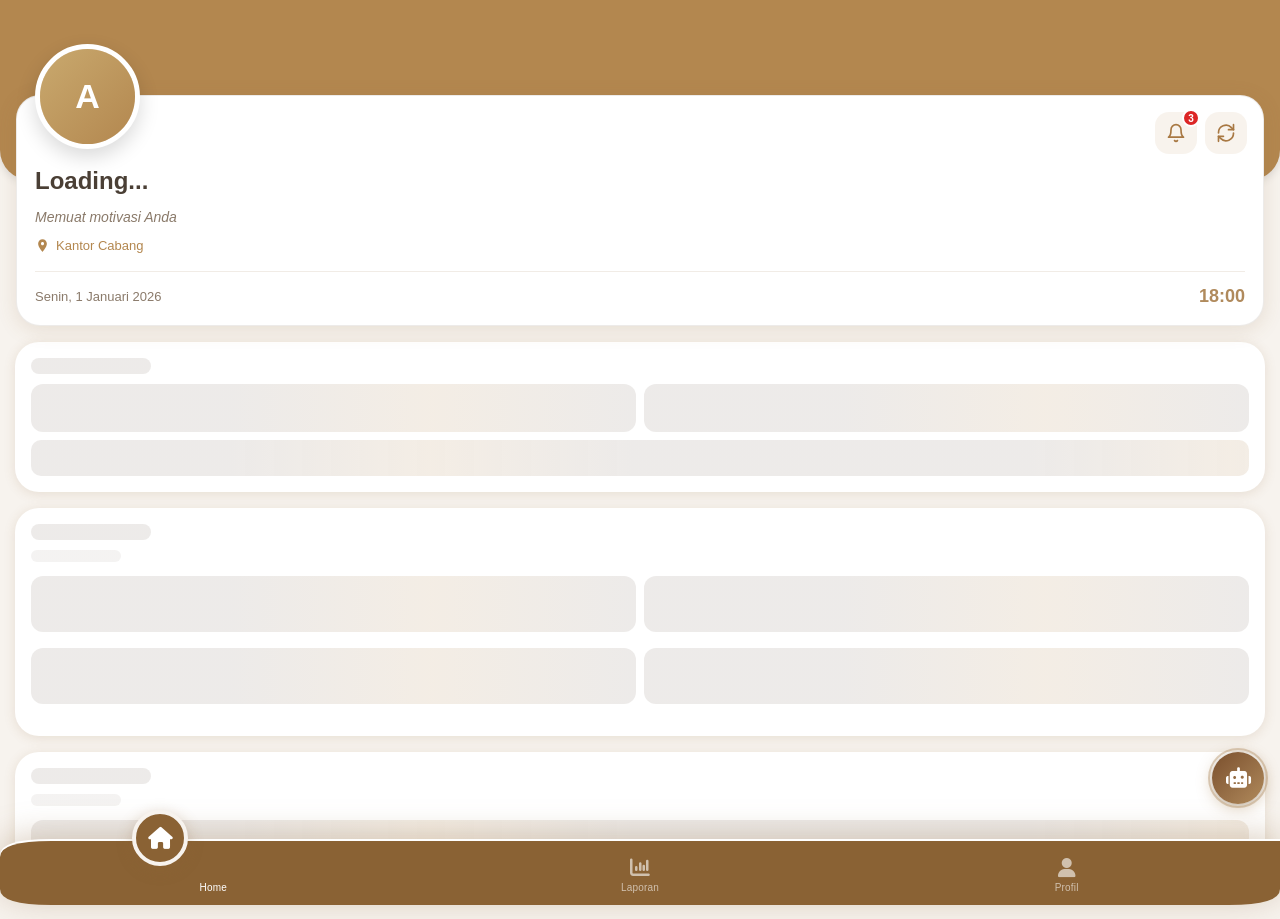
==== commit 0bd4a323: "Add files via upload" ====
--- a/index.html
+++ b/index.html
@@ -2,7 +2,8 @@
 <html lang="id">
 <head>
 <meta charset="UTF-8">
-<meta name="viewport" content="width=device-width, initial-scale=1.0">
+<meta name="viewport" content="width=device-width, initial-scale=1.0, maximum-scale=1.0, user-scalable=no, viewport-fit=cover">
+
 <!-- PWA Meta -->
 <meta name="theme-color" content="#b3874f">
 <meta name="apple-mobile-web-app-capable" content="yes">
@@ -17,476 +18,2337 @@
 
 <!-- Manifest -->
 <link rel="manifest" href="manifest.json">
-<title>Nusantara Dashboard</title>
-<link href="https://fonts.googleapis.com/css2?family=Inter:wght@300;400;500;600;700&display=swap" rel="stylesheet">
-<link rel="stylesheet" href="dashboard.css">
-<script src="https://cdn.jsdelivr.net/npm/chart.js"></script>
-<script src="https://cdnjs.cloudflare.com/ajax/libs/xlsx/0.18.5/xlsx.full.min.js"></script>
+<title>Marketing TTN</title>
+
 <link rel="stylesheet" href="index.css">
-<link rel="stylesheet" href="navbar.css">
+<link rel="stylesheet" href="home.css">
+<link rel="stylesheet" href="profil.css">
+<link rel="stylesheet" href="input.css">
+<link rel="stylesheet" href="customer.css">
+<link rel="stylesheet" href="analisis.css">
+<link rel="stylesheet" href="rolling.css">
+<link rel="stylesheet" href="operasional.css">
+<link rel="stylesheet" href="tentang.css">
+<link rel="stylesheet" href="keamanan.css">
+<link rel="stylesheet" href="perjanjian.css">
+<link rel="stylesheet" href="slip.css">
+<link rel="stylesheet" href="chat.css">
+<link rel="stylesheet" href="rollingcustomer.css">
+<link rel="stylesheet" href="cleaner.css">
+<link rel="stylesheet" href="peraturan.css">
+<link rel="stylesheet" href="map.css">
 <link rel="stylesheet" href="root.css">
+
+<link rel="stylesheet" href="https://cdnjs.cloudflare.com/ajax/libs/font-awesome/6.5.0/css/all.min.css"/>
+
 </head>
 <body>
 
-<!-- SKELETON LOADER -->
-<div id="skeletonLoader">
-  <div class="sk-header">
-    <div class="sk-header-date skeleton"></div>
-    <div class="sk-header-circle skeleton"></div>
-    <div class="sk-header-circle skeleton"></div>
-    <div class="sk-header-circle skeleton"></div>
-    <div class="sk-header-circle skeleton"></div>
+<div id="app">
+  <!-- ===== HOME VIEW ===== -->
+  <div class="view active" id="view-home">
+    <div class="page-content">
+      <div class="headerHome"></div>
+      <div id="marketingList">
+        <div class="marketing-card">
+          <button id="homeNotifBtn" class="home-notif-btn">
+            <svg viewBox="0 0 24 24" fill="none" stroke="currentColor"
+              stroke-width="2" stroke-linecap="round" stroke-linejoin="round">
+              <path d="M18 8a6 6 0 10-12 0c0 7-3 9-3 9h18s-3-2-3-9"></path>
+              <path d="M13.73 21a2 2 0 01-3.46 0"></path>
+            </svg>
+          
+            <!-- Badge jumlah notif -->
+            <span class="notif-badge" id="homeNotifBadge">3</span>
+          </button>
+          <button id="homeReloadCustomerBtn" class="home-reload-btn">
+            <svg viewBox="0 0 24 24" fill="none" stroke="currentColor" stroke-width="2" stroke-linecap="round" stroke-linejoin="round">
+              <path d="M21 2v6h-6"></path>
+              <path d="M3 12a9 9 0 0 1 15.5-6.5L21 8"></path>
+              <path d="M3 22v-6h6"></path>
+              <path d="M21 12a9 9 0 0 1-15.5 6.5L3 16"></path>
+            </svg>
+          </button>       
+          <!-- AVATAR -->
+          <div class="avatar" id="homeAvatar">
+            <div class="avatar-inisial">
+              A
+            </div>
+          </div>
+          <!-- INFO -->
+          <div class="marketing-info">
+            <div class="nama" id="homeNama">
+              Loading...
+            </div>
+            <div class="motivasi" id="homeMotivasi">
+              Memuat motivasi Anda
+            </div>
+            <div class="kantor" id="homeKantor">
+              <svg class="kantor-icon" viewBox="0 0 24 24">
+                <path d="M12 2C8.13 2 5 5.13 5 9c0 5.25 7 13 7 13s7-7.75 7-13 c0-3.87-3.13-7-7-7zm0 9.5 c-1.38 0-2.5-1.12-2.5-2.5 S10.62 6.5 12 6.5 14.5 7.62 14.5 9 13.38 11.5 12 11.5z"/>
+              </svg>
+              Kantor Cabang
+            </div>
+          </div>
+          <!-- TANGGAL -->
+          <div class="tanggal-waktu">
+            <div class="tanggal" id="homeTanggal">
+              Senin, 1 Januari 2026
+            </div>
+            <div class="waktu" id="homeWaktu">
+              18:00
+            </div>
+          </div>
+        </div>
+      </div>
+      
+     <!-- SKELETON 3 CARD -->
+      <div id="skeletonHomeCards">
+        <div class="sk-card-wrap">
+          <div class="sk-line sk-title"></div>
+          <div class="sk-grid-2">
+            <div class="sk-box-sm"></div>
+            <div class="sk-box-sm"></div>
+          </div>
+          <div class="sk-box-lg"></div>
+        </div>
+        <div class="sk-card-wrap">
+          <div class="sk-line sk-title"></div>
+          <div class="sk-line sk-subtitle"></div>
+          <div class="sk-grid-2">
+            <div class="sk-box-md"></div>
+            <div class="sk-box-md"></div>
+            <div class="sk-box-md"></div>
+            <div class="sk-box-md"></div>
+          </div>
+        </div>
+        <div class="sk-card-wrap">
+          <div class="sk-line sk-title"></div>
+          <div class="sk-line sk-subtitle"></div>
+          <div class="sk-box-md"></div>
+          <div class="sk-box-md"></div>
+          <div class="sk-box-md"></div>
+        </div>
+      </div>
+
+      <div class="home-customer-wrapper">
+        <div class="home-customer-top">
+          <div class="home-customer-left">
+            <div class="home-customer-label">
+              Jumlah Customer
+            </div>
+            <div class="home-customer-total">
+              <span id="homeCustomerTotal">0</span>
+            </div>
+          </div>
+          <div class="home-customer-actions">
+            <button
+              class="home-customer-plus secondary"
+              onclick="showView('rolling')">
+              <svg viewBox="0 0 24 24" fill="none" stroke="currentColor"
+                stroke-width="2.2" stroke-linecap="round" stroke-linejoin="round">
+                <path d="M16 21v-2a4 4 0 0 0-4-4H8a4 4 0 0 0-4 4v2"></path>
+                <circle cx="10" cy="7" r="4"></circle>
+                <path d="M20 8v6"></path>
+                <path d="M17 11h6"></path>
+              </svg>
+      
+            </button>
+            <button
+              class="home-customer-plus"
+              onclick="openHomeCustomerPopup()">
+              <svg viewBox="0 0 24 24" fill="none" stroke="currentColor"
+                stroke-width="2.5" stroke-linecap="round" stroke-linejoin="round">
+                <path d="M12 5v14"></path>
+                <path d="M5 12h14"></path>
+              </svg>
+            </button>
+          </div>
+        </div>
+        <div class="home-customer-grid">
+          <div class="home-customer-box closing">
+            <div class="box-label">Closing</div>
+            <div class="box-value" id="homeClosingTotal">0</div>
+          </div>
+          <div class="home-customer-box konsinyasi">
+            <div class="box-label">Konsinyasi</div>
+            <div class="box-value" id="homeKonsinyasiTotal">0</div>
+          </div>
+          <div class="home-customer-box cash">
+            <div class="box-label">Cash</div>
+            <div class="box-value" id="homeCashTotal">0</div>
+          </div>
+        </div>
+        <div class="home-customer-payment">
+          <div class="payment-label">
+            Jumlah Bayaran
+          </div>
+          <div class="payment-value" id="homeTotalBayaran">
+            Rp. 0
+          </div>
+        </div>      
+      </div>
+      <div id="cardLaporanKemarin">
+        <div class="home-menu">
+        <button class="menu-btn" onclick="showView('input')">
+          <i class="fa-solid fa-pen-to-square"></i>
+          <span>Input Data</span>
+        </button>
+        <button class="menu-btn" onclick="showView('customer')">
+          <i class="fa-solid fa-users"></i>
+          <span>Customer</span>
+        </button>
+        <button class="menu-btn" onclick="showView('analisis')">
+          <i class="fa-solid fa-chart-line"></i>
+          <span>Analisis</span>
+        </button>
+      </div>
+        <div class="extra-title">Laporan Kemarin</div>
+        <div class="extra-subtitle" id="laporanKemarinTanggal">-</div>
+        <div class="laporan-kemarin-grid">
+          <div class="laporan-kemarin-box omzet">
+            <div class="laporan-kemarin-label">Omset</div>
+            <div class="laporan-kemarin-value" id="laporanKemarinOmset">-</div>
+          </div>
+          <div class="laporan-kemarin-box kasbon">
+            <div class="laporan-kemarin-label">Kasbon</div>
+            <div class="laporan-kemarin-value" id="laporanKemarinKasbon">-</div>
+          </div>
+          <div class="laporan-kemarin-box potongan">
+            <div class="laporan-kemarin-label">Potongan</div>
+            <div class="laporan-kemarin-value" id="laporanKemarinPotongan">-</div>
+          </div>
+          <div class="laporan-kemarin-box bonus">
+            <div class="laporan-kemarin-label">Bonus</div>
+            <div class="laporan-kemarin-value" id="laporanKemarinBonus">-</div>
+          </div>
+        </div>
+      </div>
+      <div class="home-extra-wrapper">
+        <div class="home-extra-card">
+          <div class="extra-title">Customer Per Hari</div>
+          <div class="extra-subtitle">Data dari IndexedDB</div>
+          <div class="extra-body" id="ringkasanCustomerBody">
+            <div class="extra-item">
+              <span>Memuat...</span>
+            </div>
+          </div>
+        </div>
+      </div>
+      
+    </div>
+
+    <div class="popup-overlay" id="popupHomeCustomer">
+      <div class="popup-content" id="popupHomeCustomerContent">
+        <!-- HANDLE -->
+        <div class="popup-handle"></div>
+        <!-- TITLE -->
+        <div class="popup-title">
+          Input Customer
+        </div>
+    
+        <!-- NAMA -->
+        <div class="popup-group">
+          <label>
+            Nama Customer
+          </label>
+    
+          <input
+            type="text"
+            id="inputNamaCustomerHome"
+            placeholder="Masukkan nama customer">
+        </div>
+    
+        <!-- AUTO RENDER FORM -->
+        <div id="stokContainerHome"></div>
+        <div id="mapPreviewHome" style="display:none;width:100%;height:320px;border-radius:14px;overflow:hidden;margin-top:8px;"></div>
+    
+      </div>
+    </div>
   </div>
-  <div class="sk-section">
-    <div class="sk-card-hero skeleton"></div>
-    <div class="sk-nav">
-      <div class="sk-nav-item skeleton"></div>
-      <div class="sk-nav-item skeleton"></div>
-      <div class="sk-nav-item skeleton"></div>
-      <div class="sk-nav-item skeleton"></div>
-      <div class="sk-nav-item skeleton"></div>
-      <div class="sk-nav-item skeleton"></div>
-    </div>
-    <div class="sk-title skeleton"></div>
-    <div class="sk-stat-grid">
-      <div class="sk-stat skeleton"></div>
-      <div class="sk-stat skeleton"></div>
-    </div>
-    <div class="sk-chart-grid">
-      <div class="sk-chart skeleton"></div>
-      <div class="sk-chart skeleton"></div>
-    </div>
-    <div class="sk-bottom-grid">
-      <div class="sk-block skeleton"></div>
-      <div class="sk-block skeleton"></div>
-    </div>
+  
+  <!-- ===== INPUT VIEW ===== -->
+  <div class="view" id="view-input">
+    <div class="input-page">
+      <!-- HEADER -->
+      <div class="input-header">
+        <!-- HARI -->
+        <div class="input-hari" id="inputHari">
+          Senin
+        </div>
+        <!-- BAWA BARANG -->
+        <div class="input-bawa-container" id="inputBawaBarang">
+          <!-- AUTO RENDER -->
+        </div>
+        <!-- DETAIL BUTTON -->
+        <div class="input-header-action">
+        
+          <!-- ANALYSIS BUTTON -->
+          <button class="input-analysis-btn" id="inputAnalysisBtn">
+            <svg xmlns="http://www.w3.org/2000/svg" viewBox="0 0 24 24"
+              fill="currentColor" width="18" height="18">
+              <path d="M18.75 12.75h1.5a.75.75 0 0 0 0-1.5h-1.5a.75.75 0 0 0 0 1.5Z"/>
+              <path d="M12 6a.75.75 0 0 1 .75-.75h7.5a.75.75 0 0 1 0 1.5h-7.5A.75.75 0 0 1 12 6Z"/>
+              <path d="M12 18a.75.75 0 0 1 .75-.75h7.5a.75.75 0 0 1 0 1.5h-7.5A.75.75 0 0 1 12 18Z"/>
+              <path d="M3.75 6.75h1.5a.75.75 0 1 0 0-1.5h-1.5a.75.75 0 0 0 0 1.5Z"/>
+              <path d="M3 12a.75.75 0 0 1 .75-.75h7.5a.75.75 0 0 1 0 1.5H3.75A.75.75 0 0 1 3 12Z"/>
+              <path d="M9 3.75a2.25 2.25 0 1 0 0 4.5 2.25 2.25 0 0 0 0-4.5Z"/>
+              <path d="M12.75 12a2.25 2.25 0 1 1 4.5 0 2.25 2.25 0 0 1-4.5 0Z"/>
+              <path d="M9 15.75a2.25 2.25 0 1 0 0 4.5 2.25 2.25 0 0 0 0-4.5Z"/>
+            </svg>
+          </button>
+        
+          <!-- DETAIL BUTTON -->
+          <button class="input-detail-btn" id="inputDetailBtn">
+            <svg xmlns="http://www.w3.org/2000/svg" viewBox="0 0 24 24"
+              fill="currentColor" width="18" height="18">
+              <circle cx="12" cy="12" r="10" opacity=".2"></circle>
+              <path d="M12 16v-4"></path>
+              <path d="M12 8h.01"></path>
+              <path d="M12 2a10 10 0 1 0 0 20a10 10 0 0 0 0-20Z"></path>
+            </svg>
+          </button>
+        
+        </div>
+      </div>
+      <!-- DROPDOWN FILTER -->
+      <div class="analysis-dropdown" id="analysisDropdown">
+        <div class="analysis-item" data-action="keterangan">Keterangan</div>
+        <div class="analysis-item" data-action="fee_disable">Fee dan Disable</div>
+        <div class="analysis-item" data-action="penyesuaian">Penyesuaian Data</div>
+        <div class="analysis-divider"></div>
+        <div class="analysis-item produktif" data-action="produktif">Produktif</div>
+        <div class="analysis-item stabil" data-action="stabil">Stabil</div>
+        <div class="analysis-item non_produktif" data-action="non_produktif">Non Produktif</div>
+        <div class="analysis-divider"></div>
+        <div class="analysis-item tampilan-item" data-action="tampilan">Tampilan Bersih</div>
+      </div>
+      <!-- CUSTOMER WRAPPER -->
+      <div class="input-customer-wrapper">
+        
+        <!-- BOTTOM PROGRESS BAR -->
+        <div class="input-progress-bar" id="inputProgressBar">
+        
+          <!-- HANDLE -->
+          <button
+            class="input-progress-toggle"
+            id="inputProgressToggle">
+        
+            <div class="input-progress-line"></div>
+        
+          </button>
+        
+          <!-- CONTENT -->
+          <div
+            class="input-progress-content"
+            id="inputProgressContent">
+        
+            <!-- SEARCH -->
+            <input
+              type="text"
+              id="inputSearchCustomer"
+              class="input-search-customer"
+              placeholder="Cari customer..."
+              autocomplete="off"
+              autocorrect="off"
+              spellcheck="false"
+            >
+        
+            <!-- TEXT -->
+            <div
+              class="input-progress-text"
+              id="inputProgressText">
+        
+              0 / 0 Toko
+        
+            </div>
+        
+            <!-- PIPE -->
+            <div class="input-progress-track">
+        
+              <div
+                class="input-progress-fill"
+                id="inputProgressFill">
+              </div>
+        
+            </div>
+        
+          </div>
+        
+        </div>    
+        <!-- LIST -->
+        <div class="input-list-customer" id="listCustomer">
+          <!-- AUTO RENDER -->
+        </div>
+      </div>
+    </div>
+    
+    <!-- POPUP INPUT DATA -->
+    <div class="popup-input-overlay" id="popupInputOverlay">
+      <div class="popup-input-sheet" id="popupInputSheet">
+        <!-- DRAG -->
+        <div class="popup-drag"></div>
+        <!-- HEADER -->
+        <div class="popup-input-header">
+          <div class="popup-summary-card">
+            <!-- NAMA -->
+            <div class="popup-input-nama" id="popupInputNama">
+              Nama Customer
+            </div>
+            <!-- DATA KEMARIN -->
+            <div class="popup-data-kemarin-tanggal" id="popupDataKemarinTanggal">
+              -
+            </div>
+            <div class="popup-data-kemarin" id="popupDataKemarin">
+              
+              <!-- AUTO RENDER -->
+            </div>
+            <!-- TOTAL -->
+            <div class="popup-total-card">
+        
+              <div class="popup-total-value" id="previewPay">
+                Rp0
+              </div>
+            </div>
+          </div>
+        </div>
+        
+        <!-- BODY -->
+        <div class="popup-input-body" id="popupInputBarang">
+          <!-- AUTO RENDER -->
+        </div>
+        <!-- BUTTON -->
+        <button class="popup-submit-btn" id="popupSubmitBtn" disabled>
+          Kirim
+        </button>
+      </div>
+    </div>
+    <!-- POPUP INPUT FD -->
+    <div class="popup-input-overlay" id="popupInputFdOverlay">
+      <div class="popup-input-sheet" id="popupInputFdSheet">
+        <!-- DRAG -->
+        <div class="popup-drag"></div>
+        <!-- HEADER -->
+        <div class="popup-input-header">
+          <div class="popup-summary-card">
+            <div class="popup-input-nama" id="popupInputFdNama">
+              Nama Customer
+            </div>
+          </div>
+        </div>
+        <!-- BODY -->
+        <div class="popup-input-body" id="popupInputFdBody">
+          <!-- AUTO RENDER -->
+        </div>
+        <!-- BUTTON -->
+        <button class="popup-submit-btn" id="popupInputFdSubmit">
+          Simpan
+        </button>
+      </div>
+  </div> 
+    <!-- PREVIEW FOTO CUSTOMER -->
+    <div class="preview-foto-overlay" id="previewFotoOverlay">
+      <img id="previewFotoImg" class="preview-foto-img">
+    </div>  
+    <!-- POPUP WARNING -->
+    <div class="popup-warning-overlay" id="popupWarningOverlay">
+      <div class="popup-warning-card">
+        <div class="popup-warning-icon">
+          ⚠
+        </div>
+        <div class="popup-warning-title">
+          Data Berbeda
+        </div>
+        <div class="popup-warning-text" id="popupWarningText">
+          Data berbeda, coba cek lagi
+          atau lanjutkan simpan
+        </div>
+        <div class="popup-warning-actions">
+          <button class="popup-warning-btn cancel" id="popupWarningCancel">
+            Cek Lagi
+          </button>
+          <button class="popup-warning-btn submit" id="popupWarningSubmit">
+            Lanjut Simpan
+          </button>
+        </div>
+      </div>
+    </div>
+    <!-- POPUP DETAIL HEADER -->
+    <div class="popup-detail-overlay" id="popupHeaderDetailOverlay">
+      <div class="popup-detail-sheet" id="popupHeaderDetailSheet">
+        <!-- DRAG -->
+        <div class="popup-drag"></div>
+        <!-- HEADER -->
+        <div class="popup-detail-header">
+          <div class="popup-detail-title">
+            Detail Hari Ini
+          </div>
+          <div class="popup-detail-subtitle">
+            Ringkasan data harian
+          </div>
+        </div>
+        <!-- BODY -->
+        <div class="popup-detail-list" id="popupHeaderDetailBody">
+          <!-- AUTO RENDER -->
+        </div>
+      </div>
+    </div>
+  </div>
+  
+  <!-- ===== CUSTOMER VIEW ===== -->
+  <div class="view" id="view-customer">
+    <div class="customer-page">
+      <!-- CARD -->
+      <div class="customer-card">
+        <!-- HARI -->
+        <div class="customer-item">
+          <div class="customer-label">
+            Hari
+          </div>
+          <div class="hari-dropdown">
+            <!-- SELECTED -->
+            <div class="customer-value hari-selected" id="customerHari">
+              Senin
+              <i class="fa-solid fa-chevron-down"></i>
+            </div>
+            <!-- DROPDOWN -->
+            <div class="hari-menu" id="hariMenu">
+              <!-- AUTO RENDER -->
+            </div>
+          </div>
+          <!-- TOMBOL MAP -->
+          <button class="btn-map-hari" id="btnMapHari" title="Lihat di Peta">
+            <i class="fa-solid fa-map-location-dot"></i>
+          </button>
+        </div>
+        <!-- TOTAL -->
+        <div class="customer-item">
+          <div class="customer-label">
+            Jumlah Customer
+          </div>
+          <div class="customer-total">
+            <span id="customerTotal">
+              0
+            </span>
+            Customer
+          </div>
+        </div>
+        <!-- STATS -->
+        <div class="customer-stats">
+          <!-- BARU -->
+          <div class="customer-stat-card">
+            <div class="customer-stat-title">
+              Cust Baru
+            </div>
+            <div class="customer-stat-value new" id="customerBaru">
+              0
+            </div>
+          </div>
+          <!-- LAMA -->
+          <div class="customer-stat-card">
+            <div class="customer-stat-title">
+              Cust Lama
+            </div>
+            <div class="customer-stat-value old" id="customerLama">
+              0
+            </div>
+          </div>
+        </div>
+    
+        <div class="customer-bottom-bar">
+        
+          <!-- SEARCH (atas) -->
+          <div class="customer-search">
+            <i class="fa-solid fa-search"></i>
+            <input type="text" id="searchCustomer" placeholder="Cari customer..." autocomplete="off">
+        
+            <div class="customer-suggest" id="customerSuggest"></div>
+          </div>
+        
+          <!-- INPUT BUTTON (bawah) -->
+          <div class="customer-action-row">
+            <button class="btn-input-customer" onclick="inputCustomer()">
+              <i class="fa-solid fa-plus"></i>
+              Input Customer
+            </button>
+          </div>
+        
+        </div>
+        
+        <!-- LIST CUSTOMER -->
+        <div class="customer-list" id="customerList">
+        </div>
+      </div>
+    </div>
+    
+    <!-- POPUP INPUT CUSTOMER -->
+    <div class="popup-overlay" id="popupCustomer">
+      <div class="popup-content" id="popupContent">
+        <!-- HANDLE -->
+        <div class="popup-handle">
+        </div>
+        <!-- TITLE -->
+        <div class="popup-title">
+          Input Customer
+        </div>
+        <!-- NAMA -->
+        <div class="popup-group">
+          <label>
+            Nama Customer
+          </label>
+          <input type="text" id="inputNamaCustomer" placeholder="Masukkan nama customer">
+        </div>
+        <!-- AUTO RENDER FORM -->
+        <div id="stokContainer">
+        </div>      </div>
+    </div>
+  </div>
+  
+  <!-- ===== ANALISIS VIEW ===== -->
+  <div class="view" id="view-analisis">
+    <div class="analisis-page">
+      <div class="analisis-header">
+        <div class="analisis-header-title">
+          Analisa Trikotomi
+        </div>
+        <div class="analisis-header-subtitle">
+          Klasifikasi customer berdasarkan aktivitas transaksi
+        </div>
+      </div>
+      <div class="analisis-wrapper">
+        <div class="analisis-total-card">
+          <div class="analisis-total-label">
+            Total Customer
+          </div>
+          <div class="analisis-total-value" id="totalCustomer">
+            0
+          </div>
+        </div>
+        <div class="analisis-summary">
+          <div class="summary-card green">
+            <div class="summary-value" id="greenCount">
+              0
+            </div>
+            <div class="summary-label">
+              Produktif
+            </div>
+          </div>
+          <div class="summary-card yellow">
+            <div class="summary-value" id="yellowCount">
+              0
+            </div>
+            <div class="summary-label">
+              Stabil
+            </div>
+          </div>
+          <div class="summary-card red">
+            <div class="summary-value" id="redCount">
+              0
+            </div>
+            <div class="summary-label">
+              Non Produktif
+            </div>
+          </div>
+        </div>
+        <div id="accordionContainer"></div>
+      </div>
+    </div>
+    <div class="analisis-search-floating">
+      <input type="text" id="customerSearch" placeholder="Cari customer...">
+      <button class="analisis-aktifkan-btn" id="btnAktifkanBadge" onclick="aktifkanBadgeTrikotomi()">
+        <svg xmlns="http://www.w3.org/2000/svg" width="20" height="20" viewBox="0 0 24 24" fill="none" stroke="currentColor" stroke-width="2.5" stroke-linecap="round" stroke-linejoin="round">
+          <polyline points="20 6 9 17 4 12"></polyline>
+        </svg>
+      </button>
+    </div>
+  </div>
+  
+  <!-- ===== PROFIL VIEW ===== -->
+  <div class="view" id="view-profil">
+    <div class="profil-page">
+  
+      <!-- HERO -->
+      <div class="profil-hero" id="profilHero">  
+        <div class="profil-hero-gradient" id="profilHeroBg"></div>  
+        <div class="profil-hero-pattern"></div>  
+        <div class="profil-hero-shape"></div>  
+    
+        <!-- Tombol Edit Foto Sampul -->
+        <div class="cover-edit-wrap" id="coverEditWrap">
+            <button class="cover-edit-btn" id="btnEditCover">
+                <i class="fa-solid fa-camera"></i>
+                Edit foto sampul
+            </button>
+            <!-- Dropdown -->
+            <div class="cover-dropdown" id="coverDropdown">
+                <button class="cover-dropdown-item" id="btnGantiCover">
+                    <i class="fa-solid fa-image"></i>
+                    Ganti foto
+                </button>
+                <div class="cover-dropdown-sep"></div>
+                <button class="cover-dropdown-item cover-dropdown-danger" id="btnHapusCover">
+                    <i class="fa-solid fa-trash"></i>
+                    Hapus foto
+                </button>
+            </div>
+        </div>
+    
+          <!-- Hidden file input -->
+        <input type="file" id="inputFotoCover" accept="image/png, image/jpeg" style="display:none;" />
+      </div>
+      
+      <!-- ======= CROP MODAL ======= -->
+      <div class="crop-overlay" id="cropOverlay">
+        <div class="crop-modal">
+      
+          <div class="crop-modal-head">
+            <div>
+              <span class="crop-modal-title">Crop Foto Sampul</span>
+              <span class="crop-modal-hint">Seret kotak • Tarik sudut untuk resize</span>
+            </div>
+            <button class="crop-modal-close" id="cropClose">
+              <i class="fa-solid fa-xmark"></i>
+            </button>
+          </div>
+      
+          <div class="crop-workspace" id="cropWorkspace">
+            <img id="cropImg" alt="" draggable="false" />
+            <div class="crop-box" id="cropBox">
+              <div class="crop-grid">
+                <div class="cg-line cg-h1"></div>
+                <div class="cg-line cg-h2"></div>
+                <div class="cg-line cg-v1"></div>
+                <div class="cg-line cg-v2"></div>
+              </div>
+              <div class="crop-handle ch-tl" data-handle="tl"></div>
+              <div class="crop-handle ch-tr" data-handle="tr"></div>
+              <div class="crop-handle ch-bl" data-handle="bl"></div>
+              <div class="crop-handle ch-br" data-handle="br"></div>
+            </div>
+          </div>
+      
+          <div class="crop-modal-foot">
+            <span class="crop-size-info" id="cropSizeInfo">–</span>
+            <div class="crop-foot-btns">
+              <button class="crop-btn-cancel" id="cropCancel">Batalkan</button>
+              <button class="crop-btn-confirm" id="cropConfirm">
+                <i class="fa-solid fa-crop-simple"></i>
+                Crop & Simpan
+              </button>
+            </div>
+          </div>
+      
+        </div>
+      </div>
+  
+      <!-- BODY -->
+      <div class="profil-body">
+  
+        <!-- AVATAR FLOATING -->
+        <div class="profil-avatar-section">
+          <div class="profil-avatar-wrap">
+            <div class="profil-avatar" id="profilAvatar">A</div>
+            <div class="profil-avatar-status"></div>
+          </div>
+          <div class="profil-identity">
+            <div class="profil-hero-name" id="profilName">Administrator</div>
+            <div class="profil-hero-email" id="profilEmail">admin@company.com</div>
+          </div>
+        </div>
+  
+        <!-- INFORMASI AKUN -->
+        <div class="profil-section-label">Informasi Akun</div>
+        <div class="profil-card">
+          <div class="profil-card-item">
+            <div class="profil-card-icon brown">
+              <i class="fa-solid fa-user"></i>
+            </div>
+            <div class="profil-card-info">
+              <div class="profil-card-label">Nama Lengkap</div>
+              <div class="profil-card-value" id="profilNamaDetail">-</div>
+            </div>
+          </div>
+          <div class="profil-card-sep"></div>
+          <div class="profil-card-item">
+            <div class="profil-card-icon brown">
+              <i class="fa-solid fa-envelope"></i>
+            </div>
+            <div class="profil-card-info">
+              <div class="profil-card-label">Email</div>
+              <div class="profil-card-value" id="profilEmailDetail">-</div>
+            </div>
+          </div>
+          <div class="profil-card-sep"></div>
+          <div class="profil-card-item">
+            <div class="profil-card-icon brown">
+              <i class="fa-solid fa-phone"></i>
+            </div>
+            <div class="profil-card-info">
+              <div class="profil-card-label">Nomor Telepon</div>
+              <div class="profil-card-value" id="profilTelpon">-</div>
+            </div>
+          </div>
+          <div class="profil-card-sep"></div>
+          <div class="profil-card-item">
+            <div class="profil-card-icon brown">
+              <i class="fa-solid fa-briefcase"></i>
+            </div>
+            <div class="profil-card-info">
+              <div class="profil-card-label">Jabatan</div>
+              <div class="profil-card-value" id="profilJabatan">-</div>
+            </div>
+          </div>
+          <div class="profil-card-sep"></div>
+          <div class="profil-card-item">
+            <div class="profil-card-icon brown">
+              <i class="fa-solid fa-building"></i>
+            </div>
+            <div class="profil-card-info">
+              <div class="profil-card-label">Cabang</div>
+              <div class="profil-card-value" id="profilCabang">-</div>
+            </div>
+          </div>
+        </div>
+  
+        <!-- PENGATURAN -->
+        <div class="profil-section-label">Pengaturan</div>
+        <div class="profil-card">
+          <div class="profil-menu-item">
+            <div class="profil-menu-left">
+              <div class="profil-card-icon blue"><i class="fa-solid fa-file-contract"></i></div>
+              <span>Perjanjian Kerja</span>
+            </div>
+            <i class="fa-solid fa-chevron-right profil-menu-arrow"></i>
+          </div>
+          <div class="profil-card-sep"></div>
+          <div class="profil-menu-item">
+            <div class="profil-menu-left">
+              <div class="profil-card-icon blue"><i class="fa-solid fa-file-contract"></i></div>
+              <span>Peraturan Perusahaan</span>
+            </div>
+            <i class="fa-solid fa-chevron-right profil-menu-arrow"></i>
+          </div>
+          <div class="profil-card-sep"></div>
+          <div class="profil-menu-item">
+            <div class="profil-menu-left">
+              <div class="profil-card-icon blue"><i class="fa-solid fa-file-contract"></i></div>
+              <span>SOP</span>
+            </div>
+            <i class="fa-solid fa-chevron-right profil-menu-arrow"></i>
+          </div>
+          <div class="profil-card-sep"></div>
+          <div class="profil-menu-item">
+            <div class="profil-menu-left">
+              <div class="profil-card-icon purple"><i class="fa-solid fa-group-arrows-rotate"></i></div>
+              <span>Rolling Customer</span>
+            </div>
+            <i class="fa-solid fa-chevron-right profil-menu-arrow"></i>
+          </div>
+          <div class="profil-card-sep"></div>
+          <div class="profil-menu-item">
+            <div class="profil-menu-left">
+              <div class="profil-card-icon green"><i class="fa-solid fa-bell"></i></div>
+              <span>Aksesbilitas</span>
+            </div>
+            <i class="fa-solid fa-chevron-right profil-menu-arrow"></i>
+          </div>
+          <div class="profil-card-sep"></div>
+          <div class="profil-menu-item">
+            <div class="profil-menu-left">
+              <div class="profil-card-icon green"><i class="fa-solid fa-envelope"></i></div>
+              <span>Slip Gaji</span>
+            </div>
+            <i class="fa-solid fa-chevron-right profil-menu-arrow"></i>
+          </div>
+          <div class="profil-card-sep"></div>
+          <div class="profil-menu-item">
+            <div class="profil-menu-left">
+              <div class="profil-card-icon orange"><i class="fa-solid fa-shield-halved"></i></div>
+              <span>Keamanan Akun</span>
+            </div>
+            <i class="fa-solid fa-chevron-right profil-menu-arrow"></i>
+          </div>
+          <div class="profil-card-sep"></div>
+          <div class="profil-menu-item">
+            <div class="profil-menu-left">
+              <div class="profil-card-icon gray"><i class="fa-solid fa-circle-info"></i></div>
+              <span>Tentang Aplikasi</span>
+            </div>
+            <i class="fa-solid fa-chevron-right profil-menu-arrow"></i>
+          </div>
+        </div>
+  
+        <!-- STORAGE -->
+        <div class="profil-section-label">Penyimpanan Lokal</div>
+        <div class="profil-card">
+
+          <!-- PEMAKAIAN -->
+          <div class="profil-storage-item">
+            <div class="profil-storage-top">
+              <div class="profil-storage-label">
+                <i class="fa-solid fa-database"></i>
+                Pemakaian Memory
+              </div>
+              <div class="profil-storage-value" id="storagePemakaian">Memuat...</div>
+            </div>
+            <div class="profil-storage-bar-wrap">
+              <div class="profil-storage-bar-fill" id="storageBarFill"></div>
+            </div>
+            <div class="profil-storage-detail" id="storageDetail">-</div>
+          </div>
+
+          <div class="profil-card-sep"></div>
+
+          <!-- KUOTA -->
+          <div class="profil-card-item">
+            <div class="profil-card-icon green">
+              <i class="fa-solid fa-hard-drive"></i>
+            </div>
+            <div class="profil-card-info">
+              <div class="profil-card-label">Kuota Tersisa</div>
+              <div class="profil-card-value" id="storageKuota">-</div>
+            </div>
+          </div>
+
+          <div class="profil-card-sep"></div>
+
+          <!-- BERSIHKAN -->
+          <div class="profil-card-item">
+            <div class="profil-card-icon orange">
+              <i class="fa-solid fa-broom"></i>
+            </div>
+            <div class="profil-card-info">
+              <div class="profil-card-label">Bersihkan Data Lokal</div>
+              <div class="profil-card-value">Hapus cache IndexedDB</div>
+            </div>
+            <button class="profil-storage-clear-btn" id="btnBersihkanStorage">
+              Bersihkan
+            </button>
+          </div>
+
+        </div>
+  
+        <!-- LOGOUT -->
+        <button id="btnLogout" class="profil-logout-btn">
+          <i class="fa-solid fa-right-from-bracket"></i>
+          Logout
+        </button>
+  
+        <div class="profil-version">v1.0.0 · Teh Tarik Nusantara</div>
+  
+      </div>
+    </div>
+  </div>
+  
+  <!--  TENTANG APLIKASI VIEW  -->
+  <div class="view" id="view-tentang">
+    <div class="tentang-page">
+  
+      <!-- HEADER -->
+      <div class="tentang-header">
+        <button class="tentang-back-btn" onclick="showView('profil')">
+          <i class="fa-solid fa-arrow-left"></i>
+        </button>
+        <div class="tentang-header-title">Tentang Aplikasi</div>
+        <div style="width:36px"></div>
+      </div>
+  
+      <!-- HERO -->
+      <div class="tentang-hero">
+        <div class="tentang-hero-bg"></div>
+        <div class="tentang-hero-pattern"></div>
+        <div class="tentang-logo-wrap">
+          <img src="logoTTN.png" class="tentang-logo" onerror="this.style.display='none'; document.getElementById('tentangLogoFallback').style.display='flex'">
+          <div class="tentang-logo-fallback" id="tentangLogoFallback">TTN</div>
+        </div>
+        <div class="tentang-app-name">Teh Tarik Nusantara</div>
+        <div class="tentang-app-sub">Marketing</div>
+        <div class="tentang-app-version">
+          <i class="fa-solid fa-tag"></i>
+          Versi 1.0.0
+        </div>
+      </div>
+  
+      <!-- BODY -->
+      <div class="tentang-body">
+  
+        <!-- DESKRIPSI -->
+        <div class="tentang-desc-card">
+          <div class="tentang-desc-text">
+            Aplikasi manajemen marketing berbasis mobile untuk monitoring, pendataan, laporan, dan analisis customer secara real-time dan efisien.
+          </div>
+        </div>
+  
+        <!-- INFO PERUSAHAAN -->
+        <div class="tentang-section-label">Informasi Perusahaan</div>
+        <div class="tentang-card">
+  
+          <div class="tentang-card-item">
+            <div class="tentang-card-icon brown">
+              <i class="fa-solid fa-building"></i>
+            </div>
+            <div class="tentang-card-info">
+              <div class="tentang-card-label">Perusahaan</div>
+              <div class="tentang-card-value">PT Rizquna Jaya Mandiri</div>
+            </div>
+          </div>
+          <div class="tentang-card-sep"></div>
+  
+          <div class="tentang-card-item">
+            <div class="tentang-card-icon brown">
+              <i class="fa-solid fa-mug-hot"></i>
+            </div>
+            <div class="tentang-card-info">
+              <div class="tentang-card-label">Produk</div>
+              <div class="tentang-card-value">Teh Tarik Nusantara & Es Kenyot</div>
+            </div>
+          </div>
+          <div class="tentang-card-sep"></div>
+  
+          <div class="tentang-card-item">
+            <div class="tentang-card-icon brown">
+              <i class="fa-solid fa-calendar"></i>
+            </div>
+            <div class="tentang-card-info">
+              <div class="tentang-card-label">Berdiri</div>
+              <div class="tentang-card-value">29 Februari 2022</div>
+            </div>
+          </div>
+          <div class="tentang-card-sep"></div>
+  
+          <div class="tentang-card-item">
+            <div class="tentang-card-icon brown">
+              <i class="fa-solid fa-globe"></i>
+            </div>
+            <div class="tentang-card-info">
+              <div class="tentang-card-label">Website</div>
+              <div class="tentang-card-value tentang-link" onclick="window.open('https://www.tehtariknusantara.com','_blank')">
+                www.tehtariknusantara.com
+                <i class="fa-solid fa-arrow-up-right-from-square" style="font-size:10px;margin-left:4px;"></i>
+              </div>
+            </div>
+          </div>
+  
+        </div>
+  
+        <!-- KONTAK -->
+        <div class="tentang-section-label">Hubungi Kami</div>
+        <div class="tentang-card">
+  
+          <div class="tentang-card-item" onclick="window.open('tel:0895694273200')">
+            <div class="tentang-card-icon green">
+              <i class="fa-solid fa-phone"></i>
+            </div>
+            <div class="tentang-card-info">
+              <div class="tentang-card-label">Telepon</div>
+              <div class="tentang-card-value tentang-link">0895694273200</div>
+            </div>
+            <i class="fa-solid fa-chevron-right tentang-arrow"></i>
+          </div>
+          <div class="tentang-card-sep"></div>
+  
+          <div class="tentang-card-item" onclick="window.open('mailto:pt.rizqunajayamandiri@gmail.com')">
+            <div class="tentang-card-icon blue">
+              <i class="fa-solid fa-envelope"></i>
+            </div>
+            <div class="tentang-card-info">
+              <div class="tentang-card-label">Email Perusahaan</div>
+              <div class="tentang-card-value tentang-link">pt.rizqunajayamandiri@gmail.com</div>
+            </div>
+            <i class="fa-solid fa-chevron-right tentang-arrow"></i>
+          </div>
+          <div class="tentang-card-sep"></div>
+  
+          <div class="tentang-card-item" onclick="window.open('mailto:tehtariknusantara@gmail.com')">
+            <div class="tentang-card-icon blue">
+              <i class="fa-solid fa-envelope"></i>
+            </div>
+            <div class="tentang-card-info">
+              <div class="tentang-card-label">Email Produk</div>
+              <div class="tentang-card-value tentang-link">tehtariknusantara@gmail.com</div>
+            </div>
+            <i class="fa-solid fa-chevron-right tentang-arrow"></i>
+          </div>
+  
+        </div>
+  
+        <!-- SOSIAL MEDIA -->
+        <div class="tentang-section-label">Sosial Media</div>
+        <div class="tentang-sosmed-grid">
+  
+          <div class="tentang-sosmed-card" onclick="window.open('https://instagram.com/tehtarik_nusantara','_blank')">
+            <div class="tentang-sosmed-icon ig">
+              <i class="fa-brands fa-instagram"></i>
+            </div>
+            <div class="tentang-sosmed-name">Instagram</div>
+            <div class="tentang-sosmed-handle">Teh Terik Nusantara</div>
+          </div>
+  
+          <div class="tentang-sosmed-card" onclick="window.open('https://www.facebook.com/profile.php?id=61583550478024')">
+            <div class="tentang-sosmed-icon fb">
+              <i class="fa-brands fa-facebook"></i>
+            </div>
+            <div class="tentang-sosmed-name">Facebook</div>
+            <div class="tentang-sosmed-handle">Teh Tarik Nusantara</div>
+          </div>
+  
+          <div class="tentang-sosmed-card" onclick="window.open('https://www.tiktok.com/@teh_tariknusantara.pkl?_r=1&_t=ZS-96u4Wyr461C')">
+            <div class="tentang-sosmed-icon tt">
+              <i class="fa-brands fa-tiktok"></i>
+            </div>
+            <div class="tentang-sosmed-name">TikTok</div>
+            <div class="tentang-sosmed-handle">Teh Tarik Nusantara</div>
+          </div>
+  
+        </div>
+  
+        <!-- APP INFO -->
+        <div class="tentang-section-label">Informasi Aplikasi</div>
+        <div class="tentang-card">
+          <div class="tentang-card-item">
+            <div class="tentang-card-icon gray">
+              <i class="fa-solid fa-code-branch"></i>
+            </div>
+            <div class="tentang-card-info">
+              <div class="tentang-card-label">Versi Aplikasi</div>
+              <div class="tentang-card-value">1.0.0 (Build 1)</div>
+            </div>
+          </div>
+          <div class="tentang-card-sep"></div>
+          <div class="tentang-card-item">
+            <div class="tentang-card-icon gray">
+              <i class="fa-solid fa-shield"></i>
+            </div>
+            <div class="tentang-card-info">
+              <div class="tentang-card-label">Keamanan Data</div>
+              <div class="tentang-card-value">Firebase Firestore + IndexedDB</div>
+            </div>
+          </div>
+          <div class="tentang-card-sep"></div>
+          <div class="tentang-card-item">
+            <div class="tentang-card-icon gray">
+              <i class="fa-solid fa-wifi"></i>
+            </div>
+            <div class="tentang-card-info">
+              <div class="tentang-card-label">Mode Offline</div>
+              <div class="tentang-card-value">Didukung dengan sync otomatis</div>
+            </div>
+          </div>
+        </div>
+  
+        <!-- FOOTER -->
+        <div class="tentang-footer">
+          <div class="tentang-footer-logo">TTN</div>
+          <div class="tentang-footer-text">© 2022 PT Rizquna Jaya Mandiri</div>
+          <div class="tentang-footer-sub">Teh Tarik Nusantara · All rights reserved</div>
+        </div>
+  
+      </div>
+    </div>
+  </div>
+
+  <!-- PERATURAN PT -->
+  <div class="view" id="view-peraturan">
+  
+    <!-- HEADER -->
+    <div class="pp-header">
+      <button class="pp-back-btn" onclick="showView('profil')">
+        <i class="fa-solid fa-arrow-left"></i>
+      </button>
+      <div class="pp-header-title">Peraturan Perusahaan</div>
+      <button class="pp-search-toggle-btn" onclick="toggleSearch()">
+        <i class="fa-solid fa-magnifying-glass"></i>
+      </button>
+    </div>
+  
+    <!-- SEARCH BAR -->
+    <div class="pp-search-bar" id="ppSearchBar">
+      <div class="pp-search-inner">
+        <i class="fa-solid fa-magnifying-glass pp-search-icon"></i>
+        <input
+          type="text"
+          class="pp-search-input"
+          id="ppSearchInput"
+          placeholder="Cari bab, pasal, atau isi ayat..."
+          oninput="filterPeraturan(this.value)"
+        />
+        <button class="pp-search-clear" id="ppSearchClear" onclick="clearSearch()">
+          <i class="fa-solid fa-xmark"></i>
+        </button>
+      </div>
+    </div>
+  
+    <!-- BODY -->
+    <div class="pp-body">
+  
+      <!-- HERO -->
+      <div class="pp-hero">
+        <div class="pp-hero-icon">
+          <i class="fa-solid fa-scale-balanced"></i>
+        </div>
+        <div class="pp-hero-text">
+          <div class="pp-hero-title">Peraturan Perusahaan</div>
+          <div class="pp-hero-sub">Pedoman kerja dan tata tertib perusahaan</div>
+        </div>
+        <div class="pp-hero-stats" id="ppHeroStats">
+          <div class="pp-hero-stat">
+            <div class="pp-hero-stat-num" id="statBab">—</div>
+            <div class="pp-hero-stat-label">Bab</div>
+          </div>
+          <div class="pp-hero-stat-divider"></div>
+          <div class="pp-hero-stat">
+            <div class="pp-hero-stat-num" id="statPasal">—</div>
+            <div class="pp-hero-stat-label">Pasal</div>
+          </div>
+          <div class="pp-hero-stat-divider"></div>
+          <div class="pp-hero-stat">
+            <div class="pp-hero-stat-num" id="statUpdate">—</div>
+            <div class="pp-hero-stat-label">Diperbarui</div>
+          </div>
+        </div>
+      </div>
+  
+      <!-- LIST BAB -->
+      <div class="pp-section-label">Daftar Bab</div>
+      <div class="pp-list" id="ppList">
+        <div class="pp-loading">
+          <div class="pp-spinner"></div>
+          <div>Memuat peraturan...</div>
+        </div>
+      </div>
+  
+    </div>
+  
+    <!-- FLOATING BTN -->
+    <button class="pp-fab" onclick="openDaftarBab()" title="Daftar Bab">
+      <i class="fa-solid fa-list"></i>
+    </button>
+  
+    <!-- BOTTOM SHEET OVERLAY -->
+    <div class="pp-overlay" id="ppOverlay" onclick="closeDaftarBab()"></div>
+  
+    <!-- BOTTOM SHEET -->
+    <div class="pp-sheet" id="ppSheet">
+      <div class="pp-sheet-handle"></div>
+      <div class="pp-sheet-title">Daftar Bab</div>
+      <div class="pp-sheet-list" id="ppSheetList"></div>
+    </div>
+  
+  </div>
+  
+  <!-- SOP -->
+  <div class="view" id="view-sop">
+  
+    <!-- HEADER -->
+    <div class="pp-header">
+      <button class="pp-back-btn" onclick="showView('profil')">
+        <i class="fa-solid fa-arrow-left"></i>
+      </button>
+      <div class="pp-header-title">Peraturan Perusahaan</div>
+      <button class="pp-search-toggle-btn" onclick="toggleSearch()">
+        <i class="fa-solid fa-magnifying-glass"></i>
+      </button>
+    </div>
+  
+    <!-- SEARCH BAR -->
+    <div class="pp-search-bar" id="ppSearchBar">
+      <div class="pp-search-inner">
+        <i class="fa-solid fa-magnifying-glass pp-search-icon"></i>
+        <input
+          type="text"
+          class="pp-search-input"
+          id="ppSearchInput"
+          placeholder="Cari bab, pasal, atau isi ayat..."
+          oninput="filterPeraturan(this.value)"
+        />
+        <button class="pp-search-clear" id="ppSearchClear" onclick="clearSearch()">
+          <i class="fa-solid fa-xmark"></i>
+        </button>
+      </div>
+    </div>
+  
+    <!-- BODY -->
+    <div class="pp-body">
+  
+      <!-- HERO -->
+      <div class="pp-hero">
+        <div class="pp-hero-icon">
+          <i class="fa-solid fa-scale-balanced"></i>
+        </div>
+        <div class="pp-hero-text">
+          <div class="pp-hero-title">Peraturan Perusahaan</div>
+          <div class="pp-hero-sub">Pedoman kerja dan tata tertib perusahaan</div>
+        </div>
+        <div class="pp-hero-stats" id="ppHeroStats">
+          <div class="pp-hero-stat">
+            <div class="pp-hero-stat-num" id="statBab">—</div>
+            <div class="pp-hero-stat-label">Bab</div>
+          </div>
+          <div class="pp-hero-stat-divider"></div>
+          <div class="pp-hero-stat">
+            <div class="pp-hero-stat-num" id="statPasal">—</div>
+            <div class="pp-hero-stat-label">Pasal</div>
+          </div>
+          <div class="pp-hero-stat-divider"></div>
+          <div class="pp-hero-stat">
+            <div class="pp-hero-stat-num" id="statUpdate">—</div>
+            <div class="pp-hero-stat-label">Diperbarui</div>
+          </div>
+        </div>
+      </div>
+  
+      <!-- LIST BAB -->
+      <div class="pp-section-label">Daftar Bab</div>
+      <div class="pp-list" id="ppList">
+        <div class="pp-loading">
+          <div class="pp-spinner"></div>
+          <div>Memuat peraturan...</div>
+        </div>
+      </div>
+  
+    </div>
+  
+    <!-- FLOATING BTN -->
+    <button class="pp-fab" onclick="openDaftarBab()" title="Daftar Bab">
+      <i class="fa-solid fa-list"></i>
+    </button>
+  
+    <!-- BOTTOM SHEET OVERLAY -->
+    <div class="pp-overlay" id="ppOverlay" onclick="closeDaftarBab()"></div>
+  
+    <!-- BOTTOM SHEET -->
+    <div class="pp-sheet" id="ppSheet">
+      <div class="pp-sheet-handle"></div>
+      <div class="pp-sheet-title">Daftar Bab</div>
+      <div class="pp-sheet-list" id="ppSheetList"></div>
+    </div>
+  
+  </div>
+  
+  <!--  VIEW ROLLING CUSTOMER  -->
+  <div class="view" id="view-rollingcustomer">
+  
+    <div class="rollingcustomer-page">
+  
+      <!-- HEADER -->
+      <div class="rollingcustomer-header">
+        <button class="rollingcustomer-back-btn" onclick="showView('profil')">
+          <i class="fa-solid fa-arrow-left"></i>
+        </button>
+  
+        <div class="rollingcustomer-header-title">
+          Rolling Customer
+        </div>
+  
+        <button class="rollingcustomer-riwayat-btn" onclick="openRiwayatBar()">
+          <svg width="20" height="20" viewBox="0 0 24 24" fill="none" stroke="currentColor" stroke-width="2" stroke-linecap="round" stroke-linejoin="round">
+            <circle cx="12" cy="12" r="10"/>
+            <polyline points="12 6 12 12 16 14"/>
+          </svg>
+        </button>
+      </div>
+
+      <!-- RIWAYAT BAR -->
+      <div id="riwayatOverlay" class="riwayat-overlay" onclick="closeRiwayatBar()"></div>
+      <div id="riwayatBar" class="riwayat-bar">
+        <div class="riwayat-bar-header">
+          <div class="riwayat-bar-title">Riwayat Pengajuan</div>
+          <button class="riwayat-close-btn" onclick="closeRiwayatBar()">
+            <i class="fa-solid fa-xmark"></i>
+          </button>
+        </div>
+        <div id="riwayatBarContent" class="riwayat-bar-content">
+          <div class="riwayat-loading">Memuat...</div>
+        </div>
+      </div>
+  
+      <!-- HERO -->
+      <div class="rollingcustomer-hero">
+  
+        <div class="rollingcustomer-hero-bg"></div>
+        <div class="rollingcustomer-hero-pattern"></div>
+  
+        <div class="rollingcustomer-icon-wrap">
+          <i class="fa-solid fa-right-left"></i>
+        </div>
+  
+        <div class="rollingcustomer-title">
+          Pengajuan Perpindahan Customer
+        </div>
+  
+        <div class="rollingcustomer-subtitle">
+          Pindah pemilik atau hari kunjungan
+        </div>
+  
+        <div class="rollingcustomer-badge">
+          <i class="fa-solid fa-clock"></i>
+          Menunggu Approval
+        </div>
+  
+      </div>
+  
+      <!-- BODY -->
+      <div class="rollingcustomer-body">
+  
+        <!-- DESC -->
+        <div class="rollingcustomer-desc-card">
+          <div class="rollingcustomer-desc-text">
+            Kelola pengajuan perpindahan customer antar pemilik atau perubahan jadwal kunjungan harian.
+          </div>
+        </div>
+  
+        <!-- SEARCH CUSTOMER -->
+        <div class="rollingcustomer-search-box">
+        
+          <i class="fa-solid fa-magnifying-glass"></i>
+        
+          <input 
+            type="text"
+            id="searchCustomerInput"
+            placeholder="Cari customer..."
+            oninput="searchCustomerRolling(this.value)"
+          >
+        
+        </div>
+        
+        <!-- SUGGEST LIST -->
+        <div id="customerSuggestList" class="rollingcustomer-suggest"></div>
+        
+        <!-- PREVIEW CARD -->
+        <div id="customerPreviewCard" class="rollingcustomer-preview">
+        
+          <div class="rollingcustomer-preview-empty">
+            Pilih customer untuk melihat detail
+          </div>
+        
+        </div>
+        <div id="photoPreviewModal" class="photo-preview-modal" onclick="closePhotoPreview()">
+          <img id="photoPreviewImg" />
+        </div>
+  
+      </div>
+  
+    </div>
+  
+  </div>
+
+  <!--  PERJANJIAN VIEW  -->
+  <div class="view" id="view-perjanjian">
+  
+    <div class="perjanjian-page">
+  
+      <!-- HEADER -->
+      <div class="perjanjian-header">
+        <button class="perjanjian-back-btn" onclick="showView('profil')">
+          <i class="fa-solid fa-arrow-left"></i>
+        </button>
+  
+        <div class="perjanjian-header-title">
+          Perjanjian
+        </div>
+  
+        <div style="width:36px"></div>
+      </div>
+  
+      <!-- HERO -->
+      <div class="perjanjian-hero">
+  
+        <div class="perjanjian-hero-bg"></div>
+        <div class="perjanjian-hero-pattern"></div>
+  
+        <div class="perjanjian-icon-wrap">
+          <i class="fa-solid fa-file-signature"></i>
+        </div>
+  
+        <div class="perjanjian-title">
+          Perjanjian Kerjasama
+        </div>
+  
+        <div class="perjanjian-subtitle">
+          Dokumen Kesepakatan dan Ketentuan Kerja Sama
+        </div>
+  
+        <div class="perjanjian-badge">
+          <i class="fa-solid fa-shield-check"></i>
+          Aktif
+        </div>
+  
+      </div>
+  
+      <!-- BODY -->
+      <div class="perjanjian-body">
+  
+        <!-- RINGKASAN -->
+        <div class="perjanjian-desc-card">
+          <div class="perjanjian-desc-text">
+            Dokumen ini berisi seluruh syarat, ketentuan,
+            hak dan kewajiban yang berlaku antara perusahaan
+            dan pihak terkait dalam pelaksanaan kerja sama.
+          </div>
+        </div>
+  
+        <!-- INFORMASI -->
+        <div class="perjanjian-section-label">
+          Informasi Perjanjian
+        </div>
+  
+        <div class="perjanjian-card">
+  
+          <div class="perjanjian-card-item">
+            <div class="perjanjian-card-icon brown">
+              <i class="fa-solid fa-hashtag"></i>
+            </div>
+  
+            <div class="perjanjian-card-info">
+              <div class="perjanjian-card-label">
+                Nomor Perjanjian
+              </div>
+              <div class="perjanjian-card-value">
+                AGR-001-2025
+              </div>
+            </div>
+          </div>
+  
+          <div class="perjanjian-card-sep"></div>
+  
+          <div class="perjanjian-card-item">
+            <div class="perjanjian-card-icon brown">
+              <i class="fa-solid fa-calendar"></i>
+            </div>
+  
+            <div class="perjanjian-card-info">
+              <div class="perjanjian-card-label">
+                Tanggal Berlaku
+              </div>
+              <div class="perjanjian-card-value">
+                01 Januari 2025
+              </div>
+            </div>
+          </div>
+  
+          <div class="perjanjian-card-sep"></div>
+  
+          <div class="perjanjian-card-item">
+            <div class="perjanjian-card-icon brown">
+              <i class="fa-solid fa-user-tie"></i>
+            </div>
+  
+            <div class="perjanjian-card-info">
+              <div class="perjanjian-card-label">
+                Pihak Pertama
+              </div>
+              <div class="perjanjian-card-value">
+                PT Rizquna Jaya Mandiri
+              </div>
+            </div>
+          </div>
+  
+        </div>
+  
+        <!-- KETENTUAN -->
+        <div class="perjanjian-section-label">
+          Ketentuan Perjanjian
+        </div>
+  
+        <div class="perjanjian-content-card">
+  
+          <div class="perjanjian-content-title">
+            Pasal 1 - Ruang Lingkup
+          </div>
+  
+          <div class="perjanjian-content-text">
+            Lorem ipsum dolor sit amet,
+            consectetur adipiscing elit.
+            Sed do eiusmod tempor incididunt
+            ut labore et dolore magna aliqua.
+          </div>
+  
+          <div class="perjanjian-content-title">
+            Pasal 2 - Hak dan Kewajiban
+          </div>
+  
+          <div class="perjanjian-content-text">
+            Lorem ipsum dolor sit amet,
+            consectetur adipiscing elit.
+            Sed do eiusmod tempor incididunt
+            ut labore et dolore magna aliqua.
+          </div>
+  
+          <div class="perjanjian-content-title">
+            Pasal 3 - Masa Berlaku
+          </div>
+  
+          <div class="perjanjian-content-text">
+            Lorem ipsum dolor sit amet,
+            consectetur adipiscing elit.
+            Sed do eiusmod tempor incididunt
+            ut labore et dolore magna aliqua.
+          </div>
+  
+        </div>
+  
+        <!-- ACTION -->
+        <button class="perjanjian-btn-primary">
+          <i class="fa-solid fa-file-arrow-down"></i>
+          Unduh Dokumen
+        </button>
+  
+        <!-- FOOTER -->
+        <div class="perjanjian-footer">
+          Dokumen ini dibuat dan disetujui secara resmi.
+        </div>
+  
+      </div>
+  
+    </div>
+  
+  </div>
+  
+  <!--  SLIP VIEW  -->
+  <div class="view" id="view-slip">
+    <div class="slip-page">
+      <!-- HEADER -->
+      <div class="slip-header">
+        <button class="slip-back-btn" onclick="showView('profil')">
+          <i class="fa-solid fa-arrow-left"></i>
+        </button>
+        <div class="slip-header-title">
+          Slip Gaji
+        </div>
+        <div style="width:36px"></div>
+      </div>
+      <!-- HERO -->
+      <div class="slip-hero">
+        <div class="slip-hero-bg"></div>
+        <div class="slip-icon-wrap">
+          <i class="fa-solid fa-wallet"></i>
+        </div>
+        <div class="slip-title">Slip Gaji</div>
+        <div class="slip-subtitle">Riwayat gaji per bulan</div>
+      </div>
+      <!-- BODY -->
+      <div class="slip-body">
+        <!-- FILTER -->
+        <div class="slip-section-label">Filter</div>
+          <div class="slip-filter-card">
+            <select id="filterBulan" class="slip-select"></select>
+            <div class="slip-custom-select" id="filterBulanTrigger" style="display:none">
+              <span class="slip-custom-select-label placeholder">Pilih Bulan</span>
+              <i class="fa-solid fa-chevron-down slip-custom-select-arrow"></i>
+            </div>
+          
+            <select id="filterTahun" class="slip-select"></select>
+            <div class="slip-custom-select" id="filterTahunTrigger" style="display:none">
+              <span class="slip-custom-select-label placeholder">Pilih Tahun</span>
+              <i class="fa-solid fa-chevron-down slip-custom-select-arrow"></i>
+            </div>
+          </div>
+          <!-- LIST -->
+        <div class="slip-section-label">Daftar Slip</div>
+        <div class="slip-list" id="slipList"></div>
+      </div>
+    </div>
+  </div>
+
+  <!--  KEAMANAN AKUN VIEW  -->
+  <div class="view" id="view-keamanan">
+    <div class="keamanan-page">
+  
+      <!-- HEADER -->
+      <div class="keamanan-header">
+        <button class="keamanan-back-btn" onclick="showView('profil')">
+          <i class="fa-solid fa-arrow-left"></i>
+        </button>
+        <div class="keamanan-header-title">Keamanan Akun</div>
+        <div style="width:36px"></div>
+      </div>
+  
+      <!-- BODY -->
+      <div class="keamanan-body">
+  
+        <!-- STATUS KEAMANAN -->
+        <div class="keamanan-status-card">
+          <div class="keamanan-status-icon">
+            <i class="fa-solid fa-shield-halved"></i>
+          </div>
+          <div class="keamanan-status-info">
+            <div class="keamanan-status-title">Akun Terlindungi</div>
+            <div class="keamanan-status-sub">Keamanan akun Anda dalam kondisi baik</div>
+          </div>
+          <div class="keamanan-status-badge">Aman</div>
+        </div>
+  
+        <!-- IDENTITAS AKUN -->
+        <div class="keamanan-section-label">Identitas Akun</div>
+        <div class="keamanan-card">
+  
+          <div class="keamanan-card-item">
+            <div class="keamanan-card-icon brown">
+              <i class="fa-solid fa-fingerprint"></i>
+            </div>
+            <div class="keamanan-card-info">
+              <div class="keamanan-card-label">User ID</div>
+              <div class="keamanan-card-value uid-text" id="keamananUID">-</div>
+            </div>
+            <button class="keamanan-copy-btn" id="btnCopyUID">
+              <i class="fa-regular fa-copy"></i>
+            </button>
+          </div>
+          <div class="keamanan-card-sep"></div>
+  
+          <div class="keamanan-card-item">
+            <div class="keamanan-card-icon blue">
+              <i class="fa-solid fa-envelope"></i>
+            </div>
+            <div class="keamanan-card-info">
+              <div class="keamanan-card-label">Email Akun</div>
+              <div class="keamanan-card-value" id="keamananEmail">-</div>
+            </div>
+          </div>
+          <div class="keamanan-card-sep"></div>
+  
+          <div class="keamanan-card-item">
+            <div class="keamanan-card-icon green">
+              <i class="fa-solid fa-circle-check"></i>
+            </div>
+            <div class="keamanan-card-info">
+              <div class="keamanan-card-label">Status Verifikasi</div>
+              <div class="keamanan-card-value" id="keamananVerifikasi">-</div>
+            </div>
+          </div>
+          <div class="keamanan-card-sep"></div>
+  
+          <div class="keamanan-card-item">
+            <div class="keamanan-card-icon orange">
+              <i class="fa-solid fa-clock"></i>
+            </div>
+            <div class="keamanan-card-info">
+              <div class="keamanan-card-label">Login Terakhir</div>
+              <div class="keamanan-card-value" id="keamananLastLogin">-</div>
+            </div>
+          </div>
+  
+        </div>
+  
+        <!-- SESI AKTIF -->
+        <div class="keamanan-section-label">Sesi Aktif</div>
+        <div class="keamanan-card">
+          <div class="keamanan-sesi-item">
+            <div class="keamanan-sesi-icon">
+              <i class="fa-solid fa-mobile-screen"></i>
+            </div>
+            <div class="keamanan-sesi-info">
+              <div class="keamanan-sesi-title">Perangkat Ini</div>
+              <div class="keamanan-sesi-sub" id="keamananDevice">-</div>
+            </div>
+            <div class="keamanan-sesi-badge">Aktif</div>
+          </div>
+        </div>
+  
+        <!-- PRIVASI DATA -->
+        <div class="keamanan-section-label">Privasi & Data</div>
+        <div class="keamanan-card">
+  
+          <div class="keamanan-menu-item">
+            <div class="keamanan-menu-left">
+              <div class="keamanan-card-icon purple">
+                <i class="fa-solid fa-database"></i>
+              </div>
+              <div>
+                <div class="keamanan-menu-title">Data Tersimpan Lokal</div>
+                <div class="keamanan-menu-sub">IndexedDB di perangkat ini</div>
+              </div>
+            </div>
+            <div class="keamanan-menu-badge" id="keamananDataLokal">-</div>
+          </div>
+          <div class="keamanan-card-sep"></div>
+  
+          <div class="keamanan-menu-item">
+            <div class="keamanan-menu-left">
+              <div class="keamanan-card-icon blue">
+                <i class="fa-solid fa-cloud"></i>
+              </div>
+              <div>
+                <div class="keamanan-menu-title">Sinkronisasi Cloud</div>
+                <div class="keamanan-menu-sub">Firebase Firestore</div>
+              </div>
+            </div>
+            <div class="keamanan-sesi-badge" id="keamananSyncStatus">-</div>
+          </div>
+          <div class="keamanan-card-sep"></div>
+  
+          <div class="keamanan-menu-item">
+            <div class="keamanan-menu-left">
+              <div class="keamanan-card-icon gray">
+                <i class="fa-solid fa-lock"></i>
+              </div>
+              <div>
+                <div class="keamanan-menu-title">Enkripsi Data</div>
+                <div class="keamanan-menu-sub">Firebase Auth + Firestore Rules</div>
+              </div>
+            </div>
+            <div class="keamanan-sesi-badge">Aktif</div>
+          </div>
+  
+        </div>
+  
+        <!-- TINDAKAN -->
+        <div class="keamanan-section-label">Tindakan Keamanan</div>
+        <div class="keamanan-card">
+  
+          <div class="keamanan-menu-item" id="btnKeamananRefreshToken">
+            <div class="keamanan-menu-left">
+              <div class="keamanan-card-icon green">
+                <i class="fa-solid fa-rotate"></i>
+              </div>
+              <div>
+                <div class="keamanan-menu-title">Perbarui Sesi</div>
+                <div class="keamanan-menu-sub">Refresh token autentikasi</div>
+              </div>
+            </div>
+            <i class="fa-solid fa-chevron-right tentang-arrow"></i>
+          </div>
+          <div class="keamanan-card-sep"></div>
+  
+          <div class="keamanan-menu-item" id="btnKeamananLogoutAll">
+            <div class="keamanan-menu-left">
+              <div class="keamanan-card-icon red">
+                <i class="fa-solid fa-right-from-bracket"></i>
+              </div>
+              <div>
+                <div class="keamanan-menu-title" id="logoutModalTitle">Logout Paksa</div>
+                <div class="keamanan-menu-sub" id="logoutModalDesc">Keluar dari semua sesi aktif</div>
+              </div>
+            </div>
+            <i class="fa-solid fa-chevron-right tentang-arrow"></i>
+          </div>
+  
+        </div>
+  
+        <!-- INFO -->
+        <div class="keamanan-info-box">
+          <i class="fa-solid fa-circle-info"></i>
+          <div>Data Anda dienkripsi dan dilindungi oleh Firebase Authentication. Kami tidak menyimpan password dalam bentuk apapun.</div>
+        </div>
+  
+      </div>
+    </div>
+  </div>
+  
+  <!-- ===== ROLLING VIEW ===== -->
+  <div class="view" id="view-rolling">
+    <div class="rolling-page">
+  
+      <!-- HEADER -->
+      <div class="rolling-header">
+        <span>Customer Baru</span>
+        <div class="rolling-header-actions">
+
+          <!-- RELOAD -->
+          <button class="rolling-icon-btn" id="btnReloadRolling" title="Sync dari server">
+            <svg width="20" height="20" viewBox="0 0 24 24" fill="none" stroke="currentColor" stroke-width="2.2" stroke-linecap="round" stroke-linejoin="round">
+              <path d="M23 4v6h-6"/>
+              <path d="M1 20v-6h6"/>
+              <path d="M3.51 9a9 9 0 0114.36-3.36L23 10M1 14l5.13 4.36A9 9 0 0020.49 15"/>
+            </svg>
+          </button>
+
+          <!-- FILTER HARI -->
+          <div class="rolling-hari-wrapper" id="rollingHariWrapper">
+            <button class="rolling-icon-btn" id="btnFilterHari" title="Filter hari">
+              <svg width="20" height="20" viewBox="0 0 24 24" fill="none" stroke="currentColor" stroke-width="2.2" stroke-linecap="round" stroke-linejoin="round">
+                <rect x="3" y="4" width="18" height="18" rx="2"/>
+                <line x1="16" y1="2" x2="16" y2="6"/>
+                <line x1="8" y1="2" x2="8" y2="6"/>
+                <line x1="3" y1="10" x2="21" y2="10"/>
+              </svg>
+            </button>
+            <div class="rolling-hari-dropdown" id="rollingHariDropdown">
+              <div class="rolling-hari-item" data-hari="CustomerBaru"><strong>Customer Baru</strong></div>
+              <div class="rolling-hari-item" data-hari="Semua">Semua</div>
+              <div class="rolling-hari-item" data-hari="Senin">Senin</div>
+              <div class="rolling-hari-item" data-hari="Selasa">Selasa</div>
+              <div class="rolling-hari-item" data-hari="Rabu">Rabu</div>
+              <div class="rolling-hari-item" data-hari="Kamis">Kamis</div>
+              <div class="rolling-hari-item" data-hari="Jumat">Jumat</div>
+              <div class="rolling-hari-item" data-hari="Sabtu">Sabtu</div>
+              <div class="rolling-hari-item" data-hari="Minggu">Minggu</div>
+            </div>
+          </div>
+
+        </div>
+      </div>
+  
+      <!-- BOTTOM BAR -->
+      <div class="rolling-bottom-bar closed" id="rollingBottomBar">
+
+        <!-- HANDLE -->
+        <button class="rolling-bottom-toggle" id="btnToggleSearchBar">
+          <div class="rolling-bottom-line"></div>
+        </button>
+
+        <!-- CONTENT -->
+        <div class="rolling-bottom-content">
+
+          <!-- JUMLAH -->
+          <div class="rolling-jumlah-text" id="rollingJumlahCustomer">0 Customer</div>
+
+          <!-- SEARCH -->
+          <input
+            type="text"
+            id="rollingSearchInput"
+            class="rolling-search-input"
+            placeholder="Cari nama customer..."
+            autocomplete="off"
+            spellcheck="false">
+
+        </div>
+      </div>
+
+      <!-- CUSTOMER LIST -->
+      <div class="rolling-wrapper">
+        <div class="rolling-panel">
+          <div class="rolling-list" id="rollingCustomerList">
+            <!-- AUTO RENDER JS -->
+          </div>
+        </div>
+      </div>
+  
+    </div>
+    
+  <div class="popup-overlay" id="popupRollingCustomer">
+  
+    <div class="popup-content" id="popupRollingCustomerContent">
+  
+      <!-- HANDLE -->
+      <div class="popup-handle"></div>
+  
+      <!-- TITLE -->
+      <div class="popup-title">
+        Input Customer
+      </div>
+  
+      <!-- NAMA -->
+      <div class="popup-group">
+        <label>Nama Customer</label>
+        <input
+          type="text"
+          id="inputNamaCustomerRolling"
+          placeholder="Masukkan nama customer">
+      </div>
+  
+      <!-- ALAMAT -->
+      <div class="popup-group">
+        <label>Alamat</label>
+        <input
+          type="text"
+          id="alamatCustomerRolling"
+          placeholder="Blok dan desa">
+      </div>
+  
+      <!-- DATA AWAL -->
+      <div class="popup-group">
+        <label>Data Awal</label>
+        <div id="dataAwalContainerRolling" class="data-awal-container"></div>
+      </div>
+  
+      <!-- PAYMENT TYPE -->
+      <div class="payment-type-wrapper">
+        <button type="button" class="payment-type-btn" data-value="Konsinyasi">
+          Konsinyasi
+        </button>
+        <button type="button" class="payment-type-btn" data-value="Cash">
+          Cash
+        </button>
+      </div>
+  
+      <!-- FOTO -->
+      <div class="foto-wrapper">
+        <label class="foto-card" id="fotoCardRolling">
+          <input type="file" accept="image/*" capture="environment" id="fotoInputRolling" hidden>
+          <div class="foto-placeholder">
+            <i class="fa-solid fa-camera"></i>
+            <span>Ganti Foto</span>
+          </div>
+        </label>
+      </div>
+  
+      <!-- BUTTON -->
+      <button class="btn-simpan-customer" id="btnUpdateRolling">
+        Update
+      </button>
+  
+    </div>
+  
+  </div>
+  </div>
+
+  <!-- ===== OPERASIONAL VIEW ===== -->
+  <div class="view" id="view-operasional">
+  
+    <div class="operasional-page">
+    
+      <!-- HEADER -->
+      <div class="operasional-header">
+    
+        <div class="operasional-title">
+          Operasional
+        </div>
+    
+        <button
+          class="operasional-filter-btn"
+          id="btnFilterOperasional">
+    
+          <span id="operasionalFilterText">
+            Januari 2026
+          </span>
+    
+          <i class="fa-solid fa-chevron-down"></i>
+        </button>
+    
+      </div>
+    
+      <!-- SECTION LIST FULL -->
+      <div class="operasional-section">
+        <div class="operasional-list" id="operasionalList">
+        </div>
+      </div>
+    
+    </div>
+    
+    <div class="popup-overlay"
+      id="popupFilterOperasional">
+    
+      <div class="popup-content popup-filter-operasional">
+    
+        <div class="popup-handle"></div>
+    
+        <div class="popup-title">
+          Filter Operasional
+        </div>
+    
+        <!-- BULAN -->
+        <div class="popup-group">
+          <label>Bulan</label>
+    
+          <div
+            class="filter-picker"
+            id="btnPilihBulanOperasional">
+    
+            <span id="textBulanOperasional">
+              Januari
+            </span>
+    
+            <i class="fa-solid fa-chevron-down"></i>
+          </div>
+        </div>
+    
+        <!-- TAHUN -->
+        <div class="popup-group">
+          <label>Tahun</label>
+    
+          <div
+            class="filter-picker"
+            id="btnPilihTahunOperasional">
+    
+            <span id="textTahunOperasional">
+              2026
+            </span>
+    
+            <i class="fa-solid fa-chevron-down"></i>
+          </div>
+        </div>
+    
+        <button
+          class="btn-simpan-customer"
+          id="btnApplyFilterOperasional">
+    
+          Terapkan
+        </button>
+    
+      </div>
+    </div>
+    <div class="popup-overlay"
+      id="popupPilihBulanOperasional">
+    
+      <div class="popup-content popup-list-picker">
+    
+        <div class="popup-handle"></div>
+    
+        <div class="popup-title">
+          Pilih Bulan
+        </div>
+    
+        <div
+          class="popup-picker-list"
+          id="listBulanOperasional">
+        </div>
+    
+      </div>
+    </div>
+    <div class="popup-overlay"
+      id="popupPilihTahunOperasional">
+    
+      <div class="popup-content popup-list-picker">
+    
+        <div class="popup-handle"></div>
+    
+        <div class="popup-title">
+          Pilih Tahun
+        </div>
+    
+        <div
+          class="popup-picker-list"
+          id="listTahunOperasional">
+        </div>
+    
+      </div>
+    </div>
+    
+  </div>
+
+  <!-- ===== CHAT AI VIEW ===== -->
+  <div class="view" id="view-chatAi">
+    <div class="chat-ai-page">
+  
+      <!-- HEADER -->
+      <div class="chat-ai-header">
+        <button class="chat-ai-back-btn" onclick="showView('home')">
+          <svg viewBox="0 0 24 24" fill="none" stroke="currentColor" stroke-width="2.2"
+            stroke-linecap="round" stroke-linejoin="round">
+            <path d="M15 18l-6-6 6-6"/>
+          </svg>
+        </button>
+        <div class="chat-ai-header-info">
+          <div class="chat-ai-title">Asisten AI</div>
+          <div class="chat-ai-subtitle">Powered by TTN</div>
+        </div>
+        <div class="chat-ai-header-avatar">
+          <svg viewBox="0 0 24 24" fill="none" stroke="currentColor" stroke-width="1.8"
+            stroke-linecap="round" stroke-linejoin="round">
+            <rect x="3" y="11" width="18" height="11" rx="2"/>
+            <path d="M7 11V7a5 5 0 0 1 10 0v4"/>
+            <circle cx="12" cy="16" r="1"/>
+          </svg>
+        </div>
+      </div>
+  
+      <!-- CHAT MESSAGES -->
+      <div class="chat-ai-messages" id="chatAiMessages">
+  
+        <!-- EMPTY STATE -->
+        <div class="chat-ai-empty" id="chatAiEmpty">
+          <div class="chat-ai-empty-icon">
+            <svg viewBox="0 0 24 24" fill="none" stroke="currentColor" stroke-width="1.5"
+              stroke-linecap="round" stroke-linejoin="round">
+              <path d="M12 2a10 10 0 0 1 10 10c0 5.52-4.48 10-10 10S2 17.52 2 12 6.48 2 12 2z"/>
+              <path d="M8 14s1.5 2 4 2 4-2 4-2"/>
+              <line x1="9" y1="9" x2="9.01" y2="9"/>
+              <line x1="15" y1="9" x2="15.01" y2="9"/>
+            </svg>
+          </div>
+          <div class="chat-ai-empty-title">Halo, saya Asisten AI.</div>
+          <div class="chat-ai-empty-desc">
+            Saya dapat membantu menganalisis data operasional dan laporan.
+          </div>
+          <!-- Suggestion chips -->
+          <div class="chat-ai-suggestions">
+            <button class="chat-suggestion-chip" onclick="useSuggestion(this)">
+              Ringkasan penjualan hari ini
+            </button>
+            <button class="chat-suggestion-chip" onclick="useSuggestion(this)">
+              Closing tertinggi
+            </button>
+            <button class="chat-suggestion-chip" onclick="useSuggestion(this)">
+              Laporan omset minggu ini
+            </button>
+          </div>
+        </div>
+  
+      </div>
+  
+      <!-- INPUT AREA -->
+      <div class="chat-ai-input-wrap">
+        <div class="chat-ai-input-box">
+          <textarea
+            id="chatAiInput"
+            placeholder="Tanyakan sesuatu..."
+            rows="1"
+          ></textarea>
+          <button id="chatAiSendBtn" class="chat-send-btn" disabled>
+            <svg viewBox="0 0 24 24" fill="none" stroke="currentColor" stroke-width="2.2"
+              stroke-linecap="round" stroke-linejoin="round">
+              <line x1="22" y1="2" x2="11" y2="13"/>
+              <polygon points="22 2 15 22 11 13 2 9 22 2"/>
+            </svg>
+          </button>
+        </div>
+      </div>
+  
+    </div>
+  </div>
+
+</div>
+ 
+
+ <!-- POPUP CATATAN GLOBAL  -->
+<div class="popup-overlay" id="popupCatatanCustomer">
+  <div class="popup-content popup-catatan-content">
+    <!-- HANDLE -->
+    <div class="popup-handle"></div>
+    <!-- NAMA -->
+    <div class="popup-catatan-title" id="popupCatatanNama">
+      Nama Customer
+    </div>
+    <!-- UPDATE -->
+    <div class="popup-catatan-update" id="popupCatatanUpdate">
+      Update: -
+    </div>
+    <!-- FORM -->
+    <div class="popup-group">
+      <label>
+        Catatan
+      </label>
+      <textarea id="popupCatatanText" placeholder="Masukkan catatan customer" rows="6"></textarea>
+    </div>
+    <!-- BUTTON -->
+    <button class="btn-simpan-customer" id="btnSimpanCatatan">
+      <span id="btnSimpanCatatanText">
+        Simpan
+      </span>
+    </button>
   </div>
 </div>
-
-<div id="dashboard" style="display:none">
-
-  <!-- HEADER -->
-  <header class="header">
-    <div class="header-datetime">
-      <span id="headerDate">-</span>
-      <span id="headerTime">-</span>
-    </div>
-    <div class="header-actions">
-      <button class="icon-btn" id="btnPengajuan">
-        <svg viewBox="0 0 24 24"><path d="M14 2H6a2 2 0 0 0-2 2v16a2 2 0 0 0 2 2h12a2 2 0 0 0 2-2V8z"/><polyline points="14 2 14 8 20 8"/><line x1="12" y1="18" x2="12" y2="12"/><line x1="9" y1="15" x2="15" y2="15"/></svg>
-        <span class="notif-dot" id="pengajuanDot" style="display:none"></span>
+<!-- LOGOUT MODAL -->
+<div class="logout-modal-overlay" id="logoutModal">
+
+  <div class="logout-modal">
+
+    <div class="logout-modal-icon">
+      <i class="fa-solid fa-right-from-bracket"></i>
+    </div>
+
+    <div class="logout-modal-title">
+      Logout Aplikasi?
+    </div>
+
+    <div class="logout-modal-text">
+      Anda akan keluar dari akun saat ini.
+    </div>
+
+    <div class="logout-modal-actions">
+
+      <button class="logout-btn-cancel" id="btnLogoutCancel">
+        Batal
       </button>
-      <button class="icon-btn" id="btnCatatan">
-        <svg viewBox="0 0 24 24" fill="none" stroke="currentColor" stroke-width="1.8" stroke-linecap="round" stroke-linejoin="round">
-          <path d="M14 2H6a2 2 0 00-2 2v16a2 2 0 002 2h12a2 2 0 002-2V8z"/>
-          <polyline points="14 2 14 8 20 8"/>
-          <line x1="16" y1="13" x2="8" y2="13"/>
-          <line x1="16" y1="17" x2="8" y2="17"/>
-          <line x1="10" y1="9" x2="8" y2="9"/>
-        </svg>
+
+      <button class="logout-btn-confirm" id="btnLogoutConfirm">
+        Logout
       </button>
-      <button class="icon-btn" title="Pengumuman" id="btnPengumuman">
-        <svg viewBox="0 0 24 24" fill="none" stroke="currentColor" stroke-width="1.8" stroke-linecap="round" stroke-linejoin="round">
-          <path d="M22 8s-4 2-10 2S2 8 2 8"/>
-          <path d="M22 8c0-2.8-4.5-5-10-5S2 5.2 2 8v8c0 2.8 4.5 5 10 5s10-2.2 10-5V8z"/>
-          <line x1="12" y1="13" x2="12" y2="17"/>
-          <line x1="12" y1="9" x2="12" y2="9"/>
-        </svg>
-      </button>
-      <button class="icon-btn" title="Notifikasi" id="btnNotifikasi">
-        <svg viewBox="0 0 24 24"><path d="M18 8A6 6 0 006 8c0 7-3 9-3 9h18s-3-2-3-9"/><path d="M13.73 21a2 2 0 01-3.46 0"/></svg>
-        <span class="notif-dot"></span>
-      </button>
-      <div class="header-avatar" id="avatarInitialHeader">-</div>
-    </div>
-
-    <!-- Popup Catatan -->
-    <div class="header-popup" id="popupCatatan">
-      <div class="popup-drag-handle"></div>
-      <div class="popup-header">
-        <span class="popup-title">Catatan Pribadi</span>
-        <button class="popup-close" id="closeCatatan">
-          <svg viewBox="0 0 24 24"><line x1="18" y1="6" x2="6" y2="18"/><line x1="6" y1="6" x2="18" y2="18"/></svg>
-        </button>
-      </div>
-      <div class="popup-body">
-        <div class="catatan-meta">
-          <span class="catatan-label">Catatan hari ini</span>
-          <span id="catatan-updated" class="catatan-updated">
-            Belum pernah disimpan
-          </span>
-        </div>
-        <div class="catatan-form no-border">
-          <textarea
-            id="catatan-input"
-            class="catatan-textarea"
-            placeholder="Tulis catatan pribadi..."
-          ></textarea>
-      
-          <button
-            class="catatan-btn-simpan"
-            id="catatan-btn-simpan">
-            Simpan Perubahan
-          </button>
-        </div>
-      
-      </div>
-    </div>
-    <!-- Popup Pengumuman -->
-    <div class="header-popup" id="popupPengumuman">
-      <div class="popup-drag-handle"></div>
-      <div class="popup-header">
-        <span class="popup-title">Pengumuman</span>
-        <button class="popup-close" id="closePengumuman">
-          <svg viewBox="0 0 24 24"><line x1="18" y1="6" x2="6" y2="18"/><line x1="6" y1="6" x2="18" y2="18"/></svg>
-        </button>
-      </div>
-      <div class="popup-body">
-
-        <!-- TABS -->
-        <div class="pgm-tabs">
-          <button class="pgm-tab active" id="pgmTabBuat">Buat</button>
-          <button class="pgm-tab" id="pgmTabHistory">History</button>
-        </div>
-
-        <!-- PREVIEW -->
-        <div id="pengumumanPreview" style="display:none">
-          <div class="pgm-preview-card">
-            <img id="pgmPreviewFoto" src="" alt="" style="display:none">
-            <div class="pgm-preview-body">
-              <div class="pgm-preview-title" id="pgmPreviewJudul"></div>
-              <div class="pgm-preview-pesan" id="pgmPreviewPesan"></div>
-              <div class="pgm-preview-meta" id="pgmPreviewMeta"></div>
-            </div>
-          </div>
-          <button class="pgm-btn-secondary" id="btnPengumumanBaru">
-            <svg viewBox="0 0 24 24"><line x1="12" y1="5" x2="12" y2="19"/><line x1="5" y1="12" x2="19" y2="12"/></svg>
-            Buat Pengumuman Baru
-          </button>
-        </div>
-
-        <!-- FORM -->
-        <div id="pengumumanForm">
-          <div class="pgm-field">
-            <label class="pgm-label">Judul</label>
-            <input type="text" class="pgm-input" id="pgmJudul" placeholder="Judul pengumuman…">
-          </div>
-          <div class="pgm-field">
-            <label class="pgm-label">Pesan</label>
-            <textarea class="pgm-input pgm-textarea" id="pgmPesan" placeholder="Tulis pesan pengumuman…"></textarea>
-          </div>
-          <div class="pgm-field">
-            <label class="pgm-label">Foto <span style="opacity:.6;font-weight:400">(opsional)</span></label>
-            <div class="pgm-foto-wrap" id="pgmFotoWrap">
-              <input type="file" id="pgmFotoInput" accept="image/*" style="display:none">
-              <div class="pgm-foto-placeholder" id="pgmFotoPlaceholder">
-                <svg viewBox="0 0 24 24"><rect x="3" y="3" width="18" height="18" rx="2"/><circle cx="8.5" cy="8.5" r="1.5"/><polyline points="21 15 16 10 5 21"/></svg>
-                <span>Tap untuk pilih foto</span>
-              </div>
-              <img id="pgmFotoPreview" src="" alt="" style="display:none;width:100%;border-radius:10px;max-height:160px;object-fit:cover;">
-              <button class="pgm-foto-remove" id="pgmFotoRemove" style="display:none">
-                <svg viewBox="0 0 24 24"><line x1="18" y1="6" x2="6" y2="18"/><line x1="6" y1="6" x2="18" y2="18"/></svg>
-              </button>
-            </div>
-          </div>
-          <div class="pgm-field-hint" id="pgmLoadingUsers" style="display:none">
-            <span>Memuat daftar penerima…</span>
-          </div>
-          <button class="pgm-btn-primary" id="btnSimpanPengumuman">
-            <svg viewBox="0 0 24 24"><polyline points="20 6 9 17 4 12"/></svg>
-            Simpan & Kirim
-          </button>
-        </div>
-
-        <!-- HISTORY -->
-        <div id="pengumumanHistory" style="display:none">
-          <div id="pgmHistoryList">
-            <div class="pgm-history-empty">Memuat history…</div>
-          </div>
-        </div>
-
-      </div>
-    </div>
-    <!-- Popup Pengajuan -->
-    <div class="header-popup" id="popupPengajuan">
-      <div class="popup-drag-handle"></div>
-      <div class="popup-header">
-        <span class="popup-title">Pengajuan Pending</span>
-        <button class="popup-close" id="closePengajuan">
-          <svg viewBox="0 0 24 24"><line x1="18" y1="6" x2="6" y2="18"/><line x1="6" y1="6" x2="18" y2="18"/></svg>
-        </button>
-      </div>
-      <div class="popup-body" id="pengajuanBody">
-        <p class="popup-placeholder">Memuat…</p>
-      </div>
-    </div>
-    <!-- Popup Notifikasi -->
-    <div class="header-popup" id="popupNotifikasi">
-      <div class="popup-drag-handle"></div>
-      <div class="popup-header">
-        <span class="popup-title">Notifikasi</span>
-        <button class="popup-close" id="closeNotifikasi">
-          <svg viewBox="0 0 24 24"><line x1="18" y1="6" x2="6" y2="18"/><line x1="6" y1="6" x2="18" y2="18"/></svg>
-        </button>
-      </div>
-      <div class="popup-tabs">
-        <button class="popup-tab active" id="notifTabBaru">
-          Belum Dibaca
-          <span class="notif-tab-badge" id="notifBadgeTab"></span>
-        </button>
-        <button class="popup-tab" id="notifTabHistory">Riwayat</button>
-      </div>
-      <div class="popup-body" id="notifBody">
-        <p class="popup-placeholder">Memuat…</p>
-      </div>
-    </div>
-    <!-- Overlay -->
-    <div class="popup-overlay" id="popupOverlay"></div>
-    
-  </header>
-
-  <!-- USER INFO CARD -->
-  <div class="user-info-card">
-    <div class="user-info-inner">
-      <div class="uic-avatar-outer">
-        <div class="uic-orbit">
-          <span class="uic-orbit-dot"></span>
-        </div>
-        <div class="uic-orbit uic-orbit-2">
-          <span class="uic-orbit-dot uic-orbit-dot-2"></span>
-        </div>
-        <div class="uic-avatar-wrap">
-          <img id="fotoAdmin" src="" alt="" style="display:none;width:100%;height:100%;object-fit:cover;border-radius:50%;">
-          <span id="avatarInitial">-</span>
-        </div>
-      </div>
-      <div class="uic-right">
-        <h1 class="uic-welcome">Hayy...</h1>
-        <h3 class="uic-greet" id="greetMsg">Selamat siang, <span id="namaAdmin">-</span></h3>
-        <p class="uic-branch" id="cabangAdmin">-</p>
-      </div>
-    </div>
+
+    </div>
+
   </div>
-        <div class="nav-grid">
-        <a class="nav-card" href="dataharian.html">
-            <svg viewBox="0 0 24 24"><rect x="3" y="4" width="18" height="18" rx="2"/><line x1="16" y1="2" x2="16" y2="6"/><line x1="8" y1="2" x2="8" y2="6"/><line x1="3" y1="10" x2="21" y2="10"/></svg>
-            <span>Data Harian</span>
-          </a>
-          <a class="nav-card" href="laporan.html">
-            <svg viewBox="0 0 24 24"><path d="M14 2H6a2 2 0 00-2 2v16a2 2 0 002 2h12a2 2 0 002-2V8z"/><polyline points="14 2 14 8 20 8"/><line x1="16" y1="13" x2="8" y2="13"/><line x1="16" y1="17" x2="8" y2="17"/></svg>
-            <span>Laporan</span>
-          </a>
-          <a class="nav-card" href="rincianpengeluaran.html">
-            <svg viewBox="0 0 24 24"><line x1="12" y1="1" x2="12" y2="23"/><path d="M17 5H9.5a3.5 3.5 0 000 7h5a3.5 3.5 0 010 7H6"/></svg>
-            <span>Rincian Pengeluaran</span>
-          </a>
-          <a class="nav-card" href="customer.html">
-            <svg viewBox="0 0 24 24"><path d="M17 21v-2a4 4 0 00-4-4H5a4 4 0 00-4 4v2"/><circle cx="9" cy="7" r="4"/><path d="M23 21v-2a4 4 0 00-3-3.87"/><path d="M16 3.13a4 4 0 010 7.75"/></svg>
-            <span>Customer</span>
-          </a>
-          <a class="nav-card" href="stockopname.html">
-            <svg viewBox="0 0 24 24"><path d="M6 2L3 6v14a2 2 0 002 2h14a2 2 0 002-2V6l-3-4z"/><line x1="3" y1="6" x2="21" y2="6"/><path d="M16 10a4 4 0 01-8 0"/></svg>
-            <span>Stock Opname</span>
-          </a>
-          <a class="nav-card" href="profil.html">
-            <svg viewBox="0 0 24 24"><circle cx="12" cy="12" r="10"/><polyline points="12 6 12 12 16 14"/></svg>
-            <span>Profil</span>
-          </a>
-        </div>
-
-  <!-- MAIN CONTENT -->
-  <main class="main">
-
-    <div class="page-header">
-      <h1 class="page-title">Dashboard</h1>
-      <p class="page-sub" id="pageSubTitle">Ringkasan performa distribusi</p>
-    </div>
-
-    <!-- STAT CARDS -->
-    <div class="stat-grid">
-      <div class="stat-card">
-        <div class="stat-top">
-          <div class="stat-icon">
-            <svg viewBox="0 0 24 24"><line x1="12" y1="1" x2="12" y2="23"/><path d="M17 5H9.5a3.5 3.5 0 000 7h5a3.5 3.5 0 010 7H6"/></svg>
-          </div>
-        </div>
-        <div>
-          <div class="stat-label">Omset Distribusi</div>
-          <div class="stat-value" id="kpiOmsetDistribusi">—</div>
-        </div>
-      </div>
-      <div class="stat-card">
-        <div class="stat-top">
-          <div class="stat-icon">
-            <svg viewBox="0 0 24 24"><path d="M6 2L3 6v14a2 2 0 002 2h14a2 2 0 002-2V6l-3-4z"/><line x1="3" y1="6" x2="21" y2="6"/><path d="M16 10a4 4 0 01-8 0"/></svg>
-          </div>
-        </div>
-        <div>
-          <div class="stat-label">Omset Produksi</div>
-          <div class="stat-value" id="kpiOmsetProduksi">—</div>
-        </div>
-      </div>
-    </div>
-
-    <!-- CHARTS -->
-    <div class="chart-grid">
-      <div class="card">
-        <div class="card-header">
-          <div>
-            <div class="card-title">Distribution Chart</div>
-            <div class="card-meta" id="lineChartMeta"></div>
-          </div>
-          <div class="chart-filter-wrap">
-            <div class="custom-sel" id="monthSelWrap">
-              <div class="custom-sel-trigger" id="monthSelTrigger">Jan</div>
-              <div class="custom-sel-dropdown" id="monthSelList"></div>
-            </div>
-            <div class="custom-sel" id="yearSelWrap">
-              <div class="custom-sel-trigger" id="yearSelTrigger">2025</div>
-              <div class="custom-sel-dropdown" id="yearSelList"></div>
-            </div>
-          </div>
-        </div>
-        <div class="chart-wrap"><canvas id="lineChart"></canvas></div>
-      </div>
-      <div class="card">
-        <div class="card-header">
-          <div>
-            <div class="card-title">Production Chart</div>
-            <div class="card-meta" id="barChartMeta">—</div>
-          </div>
-        </div>
-        <div class="chart-wrap"><canvas id="barChart"></canvas></div>
-      </div>
-    </div>
-
-    <!-- ACTIVITY + TOP SALES -->
-    <div class="bottom-grid">
-      <div class="card">
-        <div class="card-header">
-          <div class="card-title">Aktivitas Terbaru</div>
-          <span class="card-meta">Hari ini</span>
-        </div>
-        <div class="activity-list"></div>
-      </div>
-
-      <div class="card">
-        <div class="card-header">
-          <div class="card-title">Top Closing</div>
-          <span class="card-meta">Bulan ini</span>
-        </div>
-        <div class="top-sales-list" id="topSalesList"></div>
-      </div>
-    </div>
-
-    <!-- TRANSACTION TABLE -->
-    <div class="table-card">
-      <div class="table-toolbar">
-        <span class="table-toolbar-title">Transaksi Terbaru</span>
-        <div class="date-input-wrap">
-          <svg viewBox="0 0 24 24"><circle cx="11" cy="11" r="8"/><line x1="21" y1="21" x2="16.65" y2="16.65"/></svg>
-          <input class="date-input" type="text" placeholder="Cari nama, produk…" id="searchInput">
-        </div>
-
-        <!-- Filter Tanggal -->
-        <div class="date-input-wrap" id="btnOpenRangePicker" style="cursor:pointer;min-width:180px;">
-          <svg viewBox="0 0 24 24"><rect x="3" y="4" width="18" height="18" rx="2"/><line x1="16" y1="2" x2="16" y2="6"/><line x1="8" y1="2" x2="8" y2="6"/><line x1="3" y1="10" x2="21" y2="10"/></svg>
-          <span id="filterTanggalLabel" class="date-input" style="line-height:1;user-select:none;">Semua Tanggal</span>
-          <svg id="btnResetTanggal" viewBox="0 0 24 24" style="display:none;margin-left:auto;cursor:pointer;" title="Reset">
-            <line x1="18" y1="6" x2="6" y2="18"/><line x1="6" y1="6" x2="18" y2="18"/>
-          </svg>
-        </div>
-
-        <!-- Filter Status -->
-        <div class="csel-wrap" id="cselStatusWrap">
-          <div class="csel-trigger" id="cselStatusTrigger">
-            <span id="cselStatusLabel">Semua Status</span>
-            <svg viewBox="0 0 24 24"><polyline points="6 9 12 15 18 9"/></svg>
-          </div>
-          <div class="csel-list" id="cselStatusList">
-            <div class="csel-option" data-val="">Semua Status</div>
-            <div class="csel-option" data-val="lunas">Lunas</div>
-            <div class="csel-option" data-val="kurang">Kurang</div>
-          </div>
-        </div>
-
-        <!-- Filter Role -->
-        <div class="csel-wrap" id="cselRoleWrap">
-          <div class="csel-trigger" id="cselRoleTrigger">
-            <span id="cselRoleLabel">Semua Role</span>
-            <svg viewBox="0 0 24 24"><polyline points="6 9 12 15 18 9"/></svg>
-          </div>
-          <div class="csel-list" id="cselRoleList">
-            <div class="csel-option" data-val="">Semua Role</div>
-            <div class="csel-option" data-val="kurir">Kurir</div>
-            <div class="csel-option" data-val="users">Users</div>
-            <div class="csel-option" data-val="sales">Sales</div>
-          </div>
-        </div>
-
-        <button class="btn" id="btnExcelExport">
-          <svg viewBox="0 0 24 24"><path d="M14 2H6a2 2 0 00-2 2v16a2 2 0 002 2h12a2 2 0 002-2V8z"/><polyline points="14 2 14 8 20 8"/><line x1="16" y1="13" x2="8" y2="13"/></svg>
-          Excel
-        </button>
-        <button class="btn" id="btnPdfExport">
-          <svg viewBox="0 0 24 24"><path d="M14 2H6a2 2 0 00-2 2v16a2 2 0 002 2h12a2 2 0 002-2V8z"/><polyline points="14 2 14 8 20 8"/></svg>
-          PDF
-        </button>
-      </div>
-      <div class="table-wrap">
-        <table>
-          <thead>
-            <tr>
-              <th>Tanggal</th><th>Nama</th><th>Produk</th>
-              <th>Pembayaran</th><th>Status</th><th>Keterangan</th>
-            </tr>
-          </thead>
-          <tbody id="transactionBody"></tbody>
-        </table>
-      </div>
-    </div>
-
-  </main>
+
 </div>
 
-<div class="custom-range-overlay" id="custom-range-overlay">
-  <div class="custom-range-modal">
-    <h3>Pilih Rentang Tanggal</h3>
-    <div class="custom-range-calendars">
-      <div class="mini-calendar" id="cal-left">
-        <div class="mini-cal-header">
-          <button class="mini-cal-nav" id="cal-prev">&#8249;</button>
-          <span id="cal-left-label"></span>
-          <button class="mini-cal-nav" id="cal-next">&#8250;</button>
-        </div>
-        <div class="mini-cal-grid" id="cal-left-grid"></div>
-      </div>
-      <div class="mini-calendar" id="cal-right">
-        <div class="mini-cal-header">
-          <span id="cal-right-label" style="text-align:center;width:100%;display:block;"></span>
-        </div>
-        <div class="mini-cal-grid" id="cal-right-grid"></div>
-      </div>
-    </div>
-    <div class="custom-range-selected">
-      <span id="range-start-label">Pilih tanggal mulai</span>
-      <span class="range-sep">→</span>
-      <span id="range-end-label">Pilih tanggal akhir</span>
-    </div>
-    <div class="custom-range-actions">
-      <button class="custom-range-cancel" id="custom-range-cancel">Batal</button>
-      <button class="custom-range-apply" id="custom-range-apply" disabled>Terapkan</button>
-    </div>
+<!-- POPUP RINCIAN PIN MAP -->
+<div id="popupRincianPin" class="map-rincian-overlay" style="display:none;">
+  <div class="map-rincian-card">
+    <button id="btnTutupRincianPin" class="map-rincian-close">✕</button>
+    <img id="rincianPinFoto" class="map-rincian-foto" src="" alt="">
+    <div class="map-rincian-nama" id="rincianPinNama"></div>
+    <div class="map-rincian-alamat" id="rincianPinAlamat"></div>
+    <div class="map-rincian-kemarin" id="rincianPinKemarin"></div>
+    <div class="map-rincian-jarak" id="rincianPinJarak" style="display:none;">
+      <span id="rincianPinJarakKm">— km</span>
+      <span class="map-info-jarak-dot">•</span>
+      <span id="rincianPinJarakMenit">— menit</span>
+    </div>
+    <button id="btnRincianMulaiRouting" class="map-rincian-btn-routing">
+      ▶ Navigasi ke Sini
+    </button>
   </div>
 </div>
-
-<nav></nav>
-
-<script src="navbar.js"></script>
+<!-- MAP ROUTING -->
+<div id="mapPopupRouting" class="map-popup-overlay" style="display:none;">
+  <div class="map-popup-container">
+    <div id="mapFullRouting"></div>
+    <div id="infoJarakRouting" class="map-info-jarak" style="display:none;">
+      <span id="infoJarakKm">— km</span>
+      <span class="map-info-jarak-dot">•</span>
+      <span id="infoJarakMenit">— menit</span>
+    </div>
+    <button id="btnMulaiNavigasiRouting" class="btn-pilih-lokasi">
+      ▶ Mulai
+    </button>
+    <button id="btnTutupMapRouting" class="btn-tutup-map">✕</button>
+  </div>
+</div>
+<!-- MAP PIN -->
+<div id="mapPopupHome" class="map-popup-overlay">
+  <div class="map-popup-container">
+    <div id="mapFullHome"></div>
+    <button id="btnSelectLocationHome" class="btn-pilih-lokasi">
+      Pilih Lokasi
+    </button>
+    <button id="btnTutupMapHome" class="btn-tutup-map">
+      ✕
+    </button>
+  </div>
+</div>
+
+<!-- ===== NAVBAR ===== -->
+<div class="navbar-bottom" id="navbarBottom">
+
+  <svg class="nav-bg" viewBox="0 0 400 80" preserveAspectRatio="none">
+    <path id="navSvgPath" d="M16 16 H400 Q400 16 400 32 V64 Q400 80 384 80 H16 Q0 80 0 64 V32 Q0 16 16 16 Z"/>
+  </svg>
+
+  <div class="nav-fab" id="navFab">
+    <i class="fa-solid fa-house" id="navFabIcon"></i>
+  </div>
+
+  <div class="nav-items">
+    <div class="nav-item active" data-view="home" data-icon="fa-solid fa-house">
+      <span class="nav-placeholder"></span>
+      <span>Home</span>
+    </div>
+    <div class="nav-item" data-view="operasional" data-icon="fa-solid fa-chart-column">
+      <i class="fa-solid fa-chart-column"></i>
+      <span>Laporan</span>
+    </div>
+    <div class="nav-item" data-view="profil" data-icon="fa-solid fa-user">
+      <i class="fa-solid fa-user"></i>
+      <span>Profil</span>
+    </div>
+  </div>
+
+</div>
+
 <script type="module" src="index.js"></script>
 <script type="module" src="home.js"></script>
+<script src="input.js"></script>
+<script src="customer.js"></script>
+<script src="analisis.js"></script>
+<script src="rolling.js"></script>
+<script src="operasional.js"></script>
+<script src="slip.js"></script>
+<script src="chat.js"></script>
+<script src="keamanan.js"></script>
+<script src="perjanjian.js"></script>
+<script src="rollingcustomer.js"></script>
+<script src="map.js"></script>
+<script type="module" src="profil.js"></script>
+<script type="module" src="peraturan.js"></script>
+<script src="ai-float-btn.js"></script>
+<script src="https://unpkg.com/@lottiefiles/lottie-player@latest/dist/lottie-player.js"></script>
+<script src="https://cdn.jsdelivr.net/npm/html2canvas@1.4.1/dist/html2canvas.min.js"></script>
+<script src="https://cdn.jsdelivr.net/npm/jspdf@2.5.1/dist/jspdf.umd.min.js"></script>
+<script src="https://maps.googleapis.com/maps/api/js?key=AIzaSyAqRO5D9ttXiGhxyYv1h8QQHxpoXLNO-AQ&libraries=places,marker,routes,geometry"></script>
+</head>
 
 <div id="devConsoleMount"></div>
 <script src="devconsole.js"></script>
 </body>
-</html>
+</html>
--- a/index.css
+++ b/index.css
@@ -1,1747 +1,457 @@
-*, *::before, *::after {
-  box-sizing: border-box;
+
+/* ── BASE ── */
+* {
   margin: 0;
   padding: 0;
+  box-sizing: border-box;
+  -webkit-tap-highlight-color: transparent;
+  -webkit-user-select: none;
+  user-select: none;
+}
+
+html, body {
+  width: 100%;
+  height: 100%;
+  font-family: Poppins, sans-serif;
+  background: var(--bg-primary);
+  overflow: hidden;
+  color: var(--text-primary);
+  -webkit-tap-highlight-color: transparent;
+  transition: background 0.3s ease, color 0.3s ease;
+}
+
+/* Safe area iOS & Android */
+@supports (padding-top: env(safe-area-inset-top)) {
+  body {
+    padding-top: env(safe-area-inset-top);
+    padding-bottom: env(safe-area-inset-bottom);
+    padding-left: env(safe-area-inset-left);
+    padding-right: env(safe-area-inset-right);
+  }
+}
+
+#app {
+  height: 100dvh;
+  overflow-y: auto;
+  overflow-x: hidden;
+  -webkit-overflow-scrolling: touch;
+  overscroll-behavior: contain;
+  scroll-behavior: smooth;
+}
+
+/* ── VIEWS ── */
+.view {
+  display: none;
+  width: 100%;
+  height: var(--app-height);
+  overflow: hidden;
+  padding-bottom: 0;
+}
+
+.view.active {
+  display: block;
 }
 
 :root {
-  --bg:            #F8F5F0;
-  --card:          #FFFFFF;
-  --primary:       #C9A67B;
-  --primary-light: #EDE0CF;
-  --primary-dark:  #A8845A;
-  --text:          #3A312A;
-  --text-muted:    #9B8E84;
-  --border:        #E8DED2;
-  --red:           #D97B6C;
-  --green:         #7BAF8A;
-  --radius:        16px;
-  --header-h:      64px;
-  --shadow:        0 2px 16px rgba(58,49,42,.06);
-}
-
-html, body {
+  --anim-navbar-duration:  .45s;
+  --anim-navbar-easing:    ease;
+  --anim-direct-duration:  .48s;
+  --anim-direct-easing:    cubic-bezier(.4,0,.2,1);
+  --anim-back-duration:    .46s;
+  --anim-back-easing:      cubic-bezier(.4,0,.2,1);
+}
+
+/* NAVBAR → fade */
+.view.anim-navbar {
+  animation: viewFade
+    var(--anim-navbar-duration, .25s)
+    var(--anim-navbar-easing,   ease)
+    both;
+}
+
+/* DIRECT → zoom in */
+.view.anim-direct {
+  animation: viewFade
+    var(--anim-navbar-duration, .25s)
+    var(--anim-navbar-easing,   ease)
+    both;
+}
+
+/* BACK → zoom out */
+.view.anim-back {
+  animation: viewZoomOut
+    var(--anim-back-duration, .26s)
+    var(--anim-back-easing,   cubic-bezier(.4,0,.2,1))
+    both;
+}
+
+@keyframes viewFade {
+  from { opacity: 0; }
+  to   { opacity: 1; }
+}
+
+@keyframes viewZoomIn {
+  from { opacity: 0; transform: scale(.94); }
+  to   { opacity: 1; transform: scale(1); }
+}
+
+@keyframes viewZoomOut {
+  from { opacity: 0; transform: scale(1.04); }
+  to   { opacity: 1; transform: scale(1); }
+}
+/* Animasi OFF */
+.no-anim *,
+.no-anim *::before,
+.no-anim *::after {
+  animation-duration:   0.001ms !important;
+  animation-delay:      0ms     !important;
+  transition-duration:  0.001ms !important;
+  transition-delay:     0ms     !important;
+}
+
+/* ── TYPOGRAPHY ── */
+h1, h2, h3, .title, .heading {
+  color: var(--text-heading);
+  transition: color 0.3s ease;
+}
+
+p, .subtitle, .description {
+  color: var(--text-secondary);
+  transition: color 0.3s ease;
+}
+
+.text-muted {
+  color: var(--text-muted);
+}
+
+/* ── CARDS & CONTAINERS ── */
+.page,
+.card,
+.panel,
+.modal-content,
+.popup-content,
+.dropdown-menu,
+.users-card,
+.calendar-card,
+.stat-card {
+  background: var(--bg-card);
+  border: 1px solid var(--border-color);
+  color: var(--text-primary);
+  box-shadow: 0 4px 20px var(--shadow-color);
+  transition: background 0.3s ease, border-color 0.3s ease, color 0.3s ease, box-shadow 0.3s ease;
+}
+
+.list-item,
+.menu-item,
+.profil-menu-item {
+  border-bottom: 1px solid var(--border-color);
+  transition: background 0.2s ease, border-color 0.3s ease;
+}
+
+.list-item:hover,
+.menu-item:hover,
+.profil-menu-item:hover {
+  background: var(--bg-hover);
+}
+
+/* ── HEADER ── */
+.header,
+.navbar-top {
+  background: linear-gradient(135deg, var(--bg-secondary) 0%, var(--bg-primary) 100%);
+  border-bottom: 1px solid var(--border-color);
+  transition: background 0.3s ease, border-color 0.3s ease;
+}
+
+/* ── FORMS & INPUTS ── */
+input,
+textarea,
+select,
+.input-field {
+  background: var(--bg-input);
+  border: 1px solid var(--border-color);
+  color: var(--text-primary);
+  transition: background 0.3s ease, border-color 0.3s ease, color 0.3s ease;
+}
+
+input::placeholder,
+textarea::placeholder {
+  color: var(--text-muted);
+}
+
+/* ── BUTTONS ── */
+.btn-primary {
+  background: linear-gradient(135deg, var(--accent), var(--accent-dark));
+  color: var(--text-inverse);
+  box-shadow: 0 4px 16px var(--accent-glow);
+  transition: all 0.3s ease;
+}
+
+.btn-secondary {
+  background: var(--bg-hover);
+  color: var(--text-primary);
+  border: 1px solid var(--border-color);
+  transition: all 0.3s ease;
+}
+
+/* ── TABLES ── */
+table {
+  border-color: var(--border-color);
+}
+
+th {
+  background: var(--bg-secondary);
+  color: var(--text-heading);
+  border-color: var(--border-color);
+}
+
+td {
+  border-color: var(--border-color);
+}
+
+tr:nth-child(even) {
+  background: var(--bg-hover);
+}
+
+/* ── SCROLLBAR ── */
+::-webkit-scrollbar {
+  width: 0;
+}
+
+
+/* ── OVERLAY & BACKDROP ── */
+.overlay,
+.backdrop {
+  background: rgba(0, 0, 0, 0.7);
+}
+
+/* ── BADGES & STATUS ── */
+.badge {
+  background: var(--bg-hover);
+  color: var(--text-primary);
+  border: 1px solid var(--border-color);
+}
+
+.status-success {
+  color: var(--success);
+  background: var(--success-bg);
+}
+
+.status-warning {
+  color: var(--warning);
+}
+
+.status-danger {
+  color: var(--danger);
+}
+
+/* ── DIVIDER & LINKS ── */
+hr,
+.divider {
+  border-color: var(--border-color);
+}
+
+a {
+  color: var(--accent);
+  transition: color 0.2s ease;
+}
+
+a:hover {
+  color: var(--accent-light);
+}
+
+/* ── TOGGLE SWITCH ── */
+.toggle-track {
+  background: var(--bg-hover);
+  border: 1px solid var(--border-color);
+}
+
+.toggle-thumb {
+  background: var(--accent);
+}
+
+/* ── PROFIL VIEW ── */
+.profil-hero {
+  background: linear-gradient(135deg, var(--bg-secondary), var(--bg-primary));
+  transition: background 0.3s ease;
+}
+
+.profil-avatar {
+  background: var(--accent);
+  color: var(--text-inverse);
+}
+
+/* ============================================
+   NAVBAR BOTTOM
+   ============================================ */
+.navbar-bottom {
+  position: fixed;
+  bottom: -5px;
+  left: 0;
+  right: 0;
+  height: 80px;
+  z-index: 999;
+  transition: transform .35s ease, opacity .25s ease;
+  will-change: transform;
+  padding-bottom: env(safe-area-inset-bottom, 0px);
+}
+
+.navbar-bottom.hide {
+  transform: translateY(120%);
+  opacity: 0;
+  pointer-events: none;
+}
+
+.nav-bg {
+  position: absolute;
+  inset: 0;
+  width: 100%;
   height: 100%;
-  font-family: 'Inter', sans-serif;
-  background: var(--bg);
-  color: var(--text);
-  font-size: 14px;
-  line-height: 1.5;
-}
-
-/* ── HEADER ─────────────────────────────────────────────── */
-.header {
-  position: fixed;
-  inset: 0 0 auto 0;
-  height: var(--header-h);
-  background: var(--primary);
-  border-bottom: 8px solid var(--border);
-  border-radius:  0 0 10px 10px;
-  display: flex;
-  align-items: center;
-  padding: 10px 24px;
-  gap: 12px;
-  z-index: 100;
-}
-.header-datetime {
-  display: flex;
-  flex-direction: column;
-  gap: 1px;
-  margin-right: auto;
-}
-#headerDate {
-  font-size: 15px;
-  font-weight: 600;
-  color: var(--text-inverse);
-}
-#headerTime {
-  font-size: 13px;
-  color: var(--text-primary);
-}
-
-.header-actions {
-  display: flex;
-  align-items: center;
-  gap: 6px;
-  margin-left: auto;
-}
-
-.icon-btn {
-  width: 36px;
-  height: 36px;
-  border-radius: 10px;
-  border: 1px solid var(--border);
-  background: var(--card);
-  cursor: pointer;
+  filter: drop-shadow(0 -4px 16px var(--nav-color-shadow));
+}
+
+.nav-bg path {
+  fill: var(--nav-color);
+  filter: drop-shadow(0 -2px 0 var(--bg-secondary));
+  transition: d 0.4s cubic-bezier(.34, 1.2, .64, 1);
+}
+
+.nav-fab {
+  position: absolute;
+  top: -15px;
+  left: 12.5%;
+  transform: translateX(-50%);
+  width: 56px;
+  height: 56px;
+  border-radius: 50%;
+  background: var(--nav-color);
+  border: 4px solid var(--nav-fab-border);
   display: flex;
   align-items: center;
   justify-content: center;
-  color: var(--text-muted);
-  transition: border-color .15s, color .15s, background .15s;
-  position: relative;
-  flex-shrink: 0;
-}
-.icon-btn svg {
-  width: 16px;
-  height: 16px;
-  stroke: currentColor;
-  fill: none;
-  stroke-width: 1.8;
-  stroke-linecap: round;
-  stroke-linejoin: round;
-}
-.icon-btn:hover {
-  border-color: var(--primary);
-  color: var(--primary-dark);
-  background: var(--primary-light);
-}
-.notif-dot {
-  position: absolute;
-  top: 4px;
-  right: 4px;
-  width: 10px;
-  height: 10px;
-  border-radius: 50%;
-  background: var(--red);
-  border: 2px solid var(--card);
-}
-
-/* ── PENGAJUAN LIST ──────────────────────────────────── */
-.pengajuan-item {
-  display: flex;
-  align-items: flex-start;
-  gap: 10px;
-  padding: 11px 0;
-  border-bottom: 1px solid var(--border);
-  cursor: pointer;
-  border-radius: 8px;
-  transition: background .1s;
-}
-.pengajuan-item:last-child { border-bottom: none; }
-.pengajuan-item:hover { background: var(--bg); }
-
-.pengajuan-type-badge {
-  flex-shrink: 0;
-  width: 36px;
-  height: 36px;
-  border-radius: 10px;
-  display: flex;
-  align-items: center;
-  justify-content: center;
-}
-.pengajuan-type-badge.hari { background: #EEF4FF; }
-.pengajuan-type-badge.pemilik { background: #FFF4EE; }
-.pengajuan-type-badge svg {
-  width: 16px; height: 16px; fill: none;
-  stroke-width: 1.8; stroke-linecap: round; stroke-linejoin: round;
-}
-.pengajuan-type-badge.hari svg { stroke: #6495D2; }
-.pengajuan-type-badge.pemilik svg { stroke: #C9A67B; }
-
-.pengajuan-body { flex: 1; min-width: 0; }
-.pengajuan-nama {
-  font-size: 12.5px;
-  font-weight: 700;
-  color: var(--text);
-  margin-bottom: 2px;
-}
-.pengajuan-detail {
-  font-size: 11.5px;
-  color: var(--text-muted);
-  line-height: 1.4;
-}
-.pengajuan-meta {
-  font-size: 10.5px;
-  color: var(--text-muted);
-  margin-top: 3px;
-}
-.pengajuan-arrow {
-  flex-shrink: 0;
-  color: var(--text-muted);
-  display: flex;
-  align-items: center;
-  margin-top: 2px;
-}
-.pengajuan-arrow svg {
-  width: 14px; height: 14px;
-  stroke: currentColor; fill: none;
-  stroke-width: 2; stroke-linecap: round; stroke-linejoin: round;
-}
-
-/* ── NOTIF TABS ──────────────────────────────────────────── */.popup-tabs {
-  display: flex;
-  gap: 0;
-  border-bottom: 1px solid var(--border);
-  padding: 0 16px;
-}
-.popup-tab {
-  flex: 1;
-  height: 36px;
-  background: none;
-  border: none;
-  border-bottom: 2px solid transparent;
-  font-family: inherit;
-  font-size: 12px;
-  font-weight: 600;
-  color: var(--text-muted);
-  cursor: pointer;
-  transition: color .15s, border-color .15s;
-  display: flex;
-  align-items: center;
-  justify-content: center;
-  gap: 5px;
-  margin-bottom: -1px;
-}
-.popup-tab.active {
-  color: var(--primary-dark);
-  border-bottom-color: var(--primary);
-}
-.notif-tab-badge {
-  display: none;
-  min-width: 16px;
-  height: 16px;
-  padding: 0 4px;
-  border-radius: 99px;
-  background: var(--red);
   color: #fff;
-  font-size: 10px;
-  font-weight: 700;
-  align-items: center;
-  justify-content: center;
-}
-.notif-tab-badge.visible {
-  display: flex;
-}
-
-/* ── NOTIF ITEM ──────────────────────────────────────────── */
-.notif-item {
-  display: flex;
-  gap: 10px;
-  padding: 12px 0;
-  border-bottom: 1px solid var(--border);
-  cursor: pointer;
-  transition: background .1s;
-  border-radius: 8px;
-}
-.notif-item:last-child { border-bottom: none; }
-.notif-item:hover { background: var(--bg); }
-.notif-item.unread { background: color-mix(in srgb, var(--primary) 6%, transparent); }
-.notif-item.unread:hover { background: color-mix(in srgb, var(--primary) 10%, transparent); }
-
-.notif-item-foto {
-  width: 38px;
-  height: 38px;
-  border-radius: 10px;
-  object-fit: cover;
-  flex-shrink: 0;
-  background: var(--primary-light);
-}
-.notif-item-icon {
-  width: 38px;
-  height: 38px;
-  border-radius: 10px;
-  background: var(--primary-light);
-  display: flex;
-  align-items: center;
-  justify-content: center;
-  flex-shrink: 0;
-}
-.notif-item-icon svg {
-  width: 16px; height: 16px;
-  stroke: var(--primary-dark); fill: none;
-  stroke-width: 1.8; stroke-linecap: round; stroke-linejoin: round;
-}
-.notif-item-body { flex: 1; min-width: 0; }
-.notif-item-judul {
-  font-size: 12.5px;
-  font-weight: 700;
-  color: var(--text);
-  line-height: 1.3;
-  margin-bottom: 2px;
-}
-.notif-item-pesan {
-  font-size: 12px;
-  color: var(--text-muted);
-  line-height: 1.4;
-  display: -webkit-box;
-  -webkit-line-clamp: 2;
-  -webkit-box-orient: vertical;
-  overflow: hidden;
-}
-.notif-item-tgl {
-  font-size: 10.5px;
-  color: var(--text-muted);
-  margin-top: 4px;
-}
-.notif-unread-dot {
-  width: 7px;
-  height: 7px;
-  border-radius: 50%;
-  background: var(--red);
-  flex-shrink: 0;
-  margin-top: 5px;
-}
-.notif-item-tandai {
-  display: flex;
-  align-items: center;
-  justify-content: flex-end;
-  padding: 4px 0 0;
-}
-.notif-btn-tandai {
-  font-size: 11px;
-  font-weight: 600;
-  color: var(--primary-dark);
-  background: var(--primary-light);
-  border: none;
-  border-radius: 6px;
-  padding: 3px 8px;
-  cursor: pointer;
-  font-family: inherit;
-  transition: opacity .15s;
-  white-space: nowrap;
-}
-.notif-btn-tandai:hover { opacity: .75; }
-
-/* Header Popup */
-.popup-overlay {
-  display: none;
-  position: fixed;
-  inset: 0;
-  z-index: 199;
-}
-.popup-overlay.open {
-  display: block;
-}
-
-.header-popup {
-  position: fixed;
-  top: calc(var(--header-h) + 8px);
-  right: 24px;
-  width: 320px;
-  background: var(--card);
-  border: 1px solid var(--border);
-  border-radius: 14px;
-  box-shadow: 0 12px 40px rgba(0,0,0,0.12);
-  z-index: 200;
-  display: none;
-  flex-direction: column;
-  overflow: hidden;
-  transition: top 0.2s, left 0.2s;
-}
-.header-popup.open {
-  display: flex;
-}
-
-.popup-drag-handle {
-  width: 36px;
-  height: 4px;
-  background: var(--border);
-  border-radius: 99px;
-  margin: 10px auto 0;
-  cursor: grab;
-  flex-shrink: 0;
-}
-.popup-drag-handle:active {
-  cursor: grabbing;
-}
-
-.popup-header {
-  display: flex;
-  align-items: center;
-  justify-content: space-between;
-  padding: 12px 16px 8px;
-  border-bottom: 1px solid var(--border);
-}
-.popup-title {
-  font-size: 13px;
-  font-weight: 700;
-  color: var(--text);
-}
-.popup-close {
-  background: none;
-  border: none;
-  cursor: pointer;
-  padding: 2px;
-  display: flex;
-  align-items: center;
-  justify-content: center;
-  color: var(--text-muted);
-}
-.popup-close svg {
-  width: 16px;
-  height: 16px;
-  stroke: currentColor;
-  fill: none;
-  stroke-width: 2;
-  stroke-linecap: round;
-}
-.popup-close:hover {
-  color: var(--text);
-}
-
-.popup-body {
-  padding:18px;
-  min-height:80px;
-  max-height:360px;
-  overflow-y:auto;
-}
-#popupCatatan .popup-body{
-  background:linear-gradient(
-    to bottom,
-    rgba(255,255,255,.02),
-    rgba(255,255,255,.01)
-  );
-}
-.popup-placeholder {
-  font-size: 13px;
-  color: var(--text-muted);
-  text-align: center;
-  margin: 16px 0;
-}
-
-/* ===== CATATAN POPUP ===== */
-.catatan-meta{
-  display:flex;
-  align-items:center;
-  justify-content:space-between;
-  margin-bottom:14px;
-}
-.catatan-label{
-  font-size:.85rem;
-  font-weight:600;
-  color:var(--text-primary);
-}
-.catatan-updated{
-  font-size:.72rem;
-  color:var(--text-muted);
-}
-.catatan-form {
-  display: flex;
-  flex-direction: column;
-  gap: 10px;
-}
-.catatan-textarea {
-  width:100%;
-  min-height:220px;
-  padding:16px;
-  border:none;
-  border-radius:14px;
-  background:rgba(255,255,255,.04);
-  backdrop-filter:blur(8px);
-  color:var(--text-primary);
-  color: var(--text-primary);
-  font: inherit;
-  font-size: 0.85rem;
-  resize: vertical;
-  outline: none;
-  box-sizing: border-box;
-  transition: border 0.2s;
-}
-.catatan-textarea::placeholder{
-  color:var(--text-muted);
-  opacity:.7;
-}
-.catatan-textarea:focus {
-  border-color: var(--accent, #b18b63);
-}
-.catatan-btn-simpan {
-  align-self:flex-end;
-  padding:10px 18px;
-  border-radius:12px;
-  border: none;
-  background: var(--accent, #b18b63);
-  color: #fff;
-  font-size: 0.82rem;
-  font-weight: 600;
-  cursor: pointer;
-  transition: opacity 0.2s;
-}
-.catatan-btn-simpan{
-  box-shadow:0 6px 16px rgba(0,0,0,.08);
-}
-.catatan-btn-simpan:hover{
-  transform:translateY(-1px);
-  opacity:1;
-}
-.catatan-btn-simpan:hover { opacity: 0.85; }
-.catatan-btn-simpan:disabled { opacity: 0.5; cursor: not-allowed; }
-.catatan-list {
-  display: flex;
-  flex-direction: column;
-  gap: 8px;
-  max-height: 260px;
-  overflow-y: auto;
-}
-.catatan-item {
-  background: var(--primary-bg-sm);
-  border: 1px solid var(--users-card-border);
-  border-radius: 8px;
-  padding: 10px 12px;
-  display: flex;
-  flex-direction: column;
-  gap: 4px;
-  position: relative;
-}
-.catatan-item-text {
-  font-size: 0.85rem;
-  color: var(--text-primary);
-  line-height: 1.5;
-  white-space: pre-wrap;
-}
-.catatan-item-time {
-  font-size: 0.7rem;
-  color: var(--text-muted);
-  opacity: 0.6;
-}
-.catatan-item-delete {
-  position: absolute;
-  top: 8px;
-  right: 8px;
-  background: transparent;
-  border: none;
-  color: var(--text-muted);
-  cursor: pointer;
-  font-size: 0.75rem;
-  opacity: 0.5;
-  transition: opacity 0.2s;
-  padding: 2px 4px;
-}
-.catatan-item-delete:hover { opacity: 1; color: #e74c3c; }
-
-/* ── SKELETON ────────────────────────────────────────────── */
-@keyframes shimmer {
-  0%   { background-position: -400px 0; }
-  100% { background-position:  400px 0; }
-}
-.skeleton {
-  background: linear-gradient(90deg, #ede8e2 25%, #f5f1ec 50%, #ede8e2 75%);
-  background-size: 800px 100%;
-  animation: shimmer 1.4s infinite linear;
-  border-radius: 8px;
-}
-#skeletonLoader {
-  padding: 0 0 48px;
-}
-.sk-header {
-  height: var(--header-h);
-  background: var(--primary);
-  border-radius: 0 0 10px 10px;
-  margin-bottom: 0;
-  display: flex;
-  align-items: center;
-  padding: 0 24px;
-  gap: 8px;
-  justify-content: flex-end;
-}
-.sk-header-circle {
-  width: 36px; height: 36px;
-  border-radius: 10px;
-  background: rgba(255,255,255,.25);
-  flex-shrink: 0;
-}
-.sk-header-date {
-  height: 14px; width: 120px;
-  border-radius: 6px;
-  background: rgba(255,255,255,.25);
-  margin-right: auto;
-}
-.sk-card-hero {
-  margin: 16px 24px 0;
-  height: 140px;
-  border-radius: 20px;
-}
-.sk-nav {
-  display: flex;
-  gap: 10px;
-  padding: 16px 24px;
-}
-.sk-nav-item {
-  flex: 1;
-  height: 68px;
-  border-radius: 14px;
-}
-.sk-section {
-  padding: 0 24px;
-  margin-bottom: 24px;
-}
-.sk-title {
-  height: 20px; width: 140px;
-  border-radius: 6px; margin-bottom: 14px;
-}
-.sk-stat-grid {
-  display: grid;
-  grid-template-columns: 1fr 1fr;
-  gap: 16px;
-  margin-bottom: 24px;
-}
-.sk-stat {
-  height: 100px;
-  border-radius: 16px;
-}
-.sk-chart-grid {
-  display: grid;
-  grid-template-columns: 1.6fr 1fr;
-  gap: 16px;
-  margin-bottom: 24px;
-}
-.sk-chart {
-  height: 270px;
-  border-radius: 16px;
-}
-.sk-bottom-grid {
-  display: grid;
-  grid-template-columns: 1fr 1fr;
-  gap: 16px;
-}
-.sk-block {
-  height: 220px;
-  border-radius: 16px;
-}
-
-/* ── USER INFO CARD ───────────────────────────── */
-.user-info-card {
-  background: linear-gradient(135deg, var(--primary) 0%, var(--primary-dark) 100%);
-  border: none;
-  border-radius: 20px;
-  padding: 24px;
-  padding-top: 16px;
-  margin: calc(var(--header-h) + 56px) 24px 0;
-  box-shadow: 0 4px 24px rgba(169,132,90,.25);
-  overflow: visible;
-}
-.user-info-inner {
-  display: flex;
-  flex-direction: row;
-  align-items: center;
-  gap: 20px;
-}
-.uic-avatar-outer {
-  position: relative;
-  width: 110px;
-  height: 110px;
-  flex-shrink: 0;
-  display: flex;
-  align-items: center;
-  justify-content: center;
-  animation: avatarFloat .6s cubic-bezier(.34,1.56,.64,1) both;
-}
-.uic-avatar-wrap {
-  width: 90px;
-  height: 90px;
-  border-radius: 50%;
-  background: rgba(255,255,255,.2);
-  display: flex;
-  align-items: center;
-  justify-content: center;
-  font-size: 32px;
-  font-weight: 700;
-  color: #fff;
-  overflow: hidden;
-  border: 3px solid rgba(255,255,255,.5);
-  box-shadow: 0 8px 24px rgba(0,0,0,.2), 0 0 0 6px rgba(255,255,255,.08);
-  position: relative;
-  z-index: 1;
-}
-.uic-orbit {
+  font-size: 22px;
+  box-shadow: 0 4px 16px var(--nav-color-shadow);
+  transition: left .4s cubic-bezier(.34, 1.3, .64, 1);
+  z-index: 2;
+  pointer-events: none;
+}
+
+/* Nav items container */
+.nav-items {
   position: absolute;
   inset: 0;
-  border-radius: 50%;
-  border: 1.5px dashed rgba(255,255,255,.3);
-  animation: orbitSpin 4s linear infinite;
-}
-.uic-orbit-dot {
-  position: absolute;
-  top: -4px;
-  left: 50%;
-  transform: translateX(-50%);
-  width: 8px;
-  height: 8px;
-  border-radius: 50%;
-  background: #fff;
-  box-shadow: 0 0 8px rgba(255,255,255,.8), 0 0 16px rgba(255,255,255,.4);
-}
-.uic-orbit-2 {
-  inset: 10px;
-  border: 1.5px dashed rgba(255,255,255,.18);
-  animation: orbitSpinReverse 3s linear infinite;
-}
-.uic-orbit-dot-2 {
-  width: 5px;
-  height: 5px;
-  top: -2.5px;
-  box-shadow: 0 0 6px rgba(255,255,255,.7), 0 0 12px rgba(255,255,255,.3);
-}
-
-@keyframes orbitSpinReverse {
-  from { transform: rotate(0deg); }
-  to   { transform: rotate(-360deg); }
-}
-
-@keyframes orbitSpin {
-  from { transform: rotate(0deg); }
-  to   { transform: rotate(360deg); }
-}
-@keyframes avatarFloat {
-  from { opacity: 0; transform: scale(.7); }
-  to   { opacity: 1; transform: scale(1);  }
-}
-@keyframes fadeUp {
-  from { opacity: 0; transform: translateY(10px); }
-  to   { opacity: 1; transform: translateY(0);    }
-}
-.uic-right {
+  display: flex;
+  align-items: flex-end;
+  justify-content: space-around;
+  padding-bottom: 10px;
+}
+
+/* Nav item */
+.nav-item {
   flex: 1;
   display: flex;
   flex-direction: column;
-  gap: 4px;
-  min-width: 0;
-}
-.uic-welcome {
-  font-size: 22px;
-  font-weight: 700;
-  letter-spacing: -.3px;
-  color: #fff;
-  line-height: 1.2;
-  animation: fadeUp .5s .1s ease both;
-}
-.uic-greet {
-  font-size: 13px;
-  font-weight: 400;
-  color: rgba(255,255,255,.75);
-  animation: fadeUp .5s .2s ease both;
-}
-.uic-branch {
-  font-size: 12px;
-  color: rgba(255,255,255,.6);
-  font-weight: 500;
-  display: flex;
   align-items: center;
   gap: 4px;
-  margin-bottom: 10px;
-  animation: fadeUp .5s .3s ease both;
-}
-.uic-branch::before {
-  content: '';
-  width: 5px;
-  height: 5px;
-  border-radius: 50%;
-  background: rgba(255,255,255,.5);
-  display: inline-block;
-}
-.nav-grid {
-  display: flex;
-  flex-wrap: wrap;
-  gap: 8px;
-  animation: fadeUp .5s .4s ease both;
-}
-.nav-card {
-  display: flex;
-  flex-direction: column;
-  align-items: center;
-  gap: 7px;
-  padding: 10px 6px;
-  flex: 1 1 calc((100% - 40px) / 6);
-  min-width: 60px;
-  border-radius: 12px;
-  border: 1px solid rgba(255,255,255,.25);
-  background: rgba(255,255,255,.18);
-  text-decoration: none;
-  color: rgba(255,255,255,.9);
+  cursor: pointer;
+  color: rgba(255, 255, 255, 0.6);
+  font-size: 12px;
+  background: none;
+  border: none;
+  -webkit-tap-highlight-color: transparent;
+  transition: color .25s ease;
+  z-index: 1;
+  padding-bottom: 2px;
+}
+
+.nav-item i {
+  font-size: 20px;
+  color: rgba(255, 255, 255, 0.6);
+  transition: color .25s ease;
+}
+
+.nav-item span {
   font-size: 10px;
   font-weight: 500;
-  text-align: center;
-  transition: background .15s, border-color .15s, transform .1s;
-  line-height: 1.3;
-  backdrop-filter: blur(4px);
-}
-.nav-card svg {
-  width: 18px;
-  height: 18px;
-  stroke: currentColor;
-  fill: none;
-  stroke-width: 1.8;
-  stroke-linecap: round;
-  stroke-linejoin: round;
-}
-.nav-card:hover {
-  background: rgba(255,255,255,.28);
-  border-color: rgba(255,255,255,.4);
-  transform: translateY(-2px);
-}
-
-
-/* ── NAV GRID ────────────────────────────────────────────── */
-.nav-grid {
-  display: flex;
-  flex-wrap: wrap;
-  gap: 10px;
-  padding: 16px 24px;
-}
-.nav-card {
-  display: flex;
-  flex-direction: column;
-  align-items: center;
-  gap: 7px;
-  padding: 14px 8px;
-  flex: 1 1 calc((100% - 50px) / 6);
-  min-width: 70px;
-  border-radius: 14px;
-  border: 1px solid var(--border);
-  background: var(--card);
-  text-decoration: none;
-  color: var(--text-muted);
-  font-size: 11px;
-  font-weight: 500;
-  text-align: center;
-  transition: background .15s, border-color .15s, color .15s, transform .15s;
-  line-height: 1.3;
-  box-shadow: 0 1px 4px rgba(58,49,42,.05);
-}
-.nav-card svg {
-  width: 20px;
-  height: 20px;
-  stroke: currentColor;
-  fill: none;
-  stroke-width: 1.8;
-  stroke-linecap: round;
-  stroke-linejoin: round;
-}
-.nav-card:hover {
-  background: var(--primary-light);
-  border-color: var(--primary);
-  color: var(--primary-dark);
-  transform: translateY(-2px);
-  box-shadow: 0 4px 12px rgba(201,166,123,.2);
-}
-.nav-card.active {
-  background: rgba(255,255,255,.9);
-  color: var(--primary-dark);
-  border-color: transparent;
-}
-
-/* ── MAIN LAYOUT ─────────────────────────────────────────── */
-.main {
-  padding: 28px 24px 48px;
-  min-height: calc(100vh - var(--header-h));
-}
-
-.page-header {
-  margin-bottom: 22px;
-}
-.page-title {
-  font-size: 21px;
+  letter-spacing: 0.2px;
+}
+
+/* Placeholder tinggi untuk item active (FAB menutupi icon) */
+.nav-placeholder {
+  display: block;
+  height: 22px;
+}
+
+/* Active state */
+.nav-item.active {
+  color: #fff;
   font-weight: 700;
-  letter-spacing: -.4px;
-  color: var(--text);
-}
-.page-sub {
-  color: var(--text-muted);
-  font-size: 13px;
-  margin-top: 3px;
-}
-
-/* ── STAT CARDS ──────────────────────────────────────────── */
-.stat-grid {
-  display: grid;
-  grid-template-columns: repeat(2, 1fr);
-  gap: 16px;
-  margin-bottom: 24px;
-}
-
-.stat-card {
-  background: var(--card);
-  border: 1px solid var(--border);
-  border-radius: var(--radius);
-  padding: 20px;
-  display: flex;
-  flex-direction: column;
-  gap: 14px;
-  transition: box-shadow .2s, transform .2s;
-}
-.stat-card:hover {
-  box-shadow: var(--shadow);
-  transform: translateY(-2px);
-}
-
-.stat-top {
-  display: flex;
-  align-items: flex-start;
-  justify-content: space-between;
-}
-.stat-icon {
-  width: 40px;
-  height: 40px;
-  border-radius: 12px;
-  background: var(--primary-light);
-  display: flex;
-  align-items: center;
-  justify-content: center;
-  flex-shrink: 0;
-}
-.stat-icon svg {
-  width: 18px;
-  height: 18px;
-  stroke: var(--primary-dark);
-  fill: none;
-  stroke-width: 1.8;
-  stroke-linecap: round;
-  stroke-linejoin: round;
-}
-.stat-badge {
-  font-size: 11.5px;
-  font-weight: 600;
-  padding: 3px 8px;
-  border-radius: 20px;
-  display: flex;
-  align-items: center;
-  gap: 3px;
-}
-.stat-badge.up   { background: #EDFAF1; color: #4E9B63; }
-.stat-badge.down { background: #FDECEA; color: #C0534A; }
-.stat-badge svg  { width: 11px; height: 11px; stroke: currentColor; fill: none; stroke-width: 2.5; stroke-linecap: round; stroke-linejoin: round; }
-
-.stat-label {
-  font-size: 12px;
-  color: var(--text-muted);
-  font-weight: 500;
-  margin-bottom: 3px;
-}
-.stat-value {
-  font-size: 24px;
-  font-weight: 700;
-  letter-spacing: -.8px;
-  color: var(--text);
-}
-
-/* ── CHARTS ──────────────────────────────────────────────── */
-.chart-grid {
-  display: grid;
-  grid-template-columns: 1.6fr 1fr;
-  gap: 16px;
-  margin-bottom: 24px;
-}
-
-.card {
-  background: var(--card);
-  border: 1px solid var(--border);
-  border-radius: var(--radius);
-  padding: 22px;
-}
-.card-header {
-  display: flex;
-  align-items: center;
-  justify-content: space-between;
-  margin-bottom: 20px;
-  gap: 12px;
-}
-.card-title {
-  font-size: 14px;
-  font-weight: 600;
-  color: var(--text);
-}
-.card-meta {
-  font-size: 12px;
-  color: var(--text-muted);
-}
-.chart-wrap {
-  position: relative;
-  height: 210px;
-}
-
-/* ── ACTIVITY + TOP SALES ────────────────────────────────── */
-.bottom-grid {
-  display: grid;
-  grid-template-columns: 1fr 1fr;
-  gap: 16px;
-  margin-bottom: 24px;
-}
-
-.activity-list {
-  display: flex;
-  flex-direction: column;
-}
-.activity-item {
-  display: flex;
-  align-items: flex-start;
-  gap: 12px;
-  padding: 12px 0;
-  border-bottom: 1px solid var(--border);
-}
-.activity-item:last-child { border-bottom: none; }
-.act-dot {
-  width: 8px;
-  height: 8px;
-  border-radius: 50%;
-  margin-top: 5px;
-  flex-shrink: 0;
-}
-.act-text { font-size: 13px; color: var(--text); line-height: 1.45; }
-.act-time { font-size: 11.5px; color: var(--text-muted); margin-top: 2px; }
-
-.top-sales-list { display: flex; flex-direction: column; }
-.sales-item {
-  display: flex;
-  align-items: center;
-  gap: 12px;
-  padding: 10px 0;
-  border-bottom: 1px solid var(--border);
-}
-.sales-item:last-child { border-bottom: none; }
-.sales-rank {
-  font-size: 12px;
-  font-weight: 700;
-  color: var(--text-muted);
-  width: 18px;
-  text-align: center;
-  flex-shrink: 0;
-}
-.sales-rank.gold { color: var(--primary); }
-.sales-avatar {
-  width: 30px;
-  height: 30px;
-  border-radius: 50%;
-  background: var(--primary-light);
-  display: flex;
-  align-items: center;
-  justify-content: center;
-  font-size: 11px;
-  font-weight: 700;
-  color: var(--primary-dark);
-  flex-shrink: 0;
-}
-.sales-info { flex: 1; min-width: 0; }
-.sales-name {
-  font-size: 13px;
-  font-weight: 600;
-  color: var(--text);
-  white-space: nowrap;
-  overflow: hidden;
-  text-overflow: ellipsis;
-}
-.sales-bar-wrap {
-  height: 3px;
-  background: var(--border);
-  border-radius: 2px;
-  margin-top: 5px;
-}
-.sales-bar {
-  height: 3px;
-  border-radius: 2px;
-  background: var(--primary);
-  transition: width .4s ease;
-}
-.sales-val {
-  font-size: 13px;
-  font-weight: 700;
-  color: var(--text);
-  text-align: right;
-  flex-shrink: 0;
-}
-.sales-branch {
-  font-size: 11px;
-  color: var(--text-muted);
-  font-weight: 400;
-}
-
-/* ── TABLE ───────────────────────────────────────────────── */
-.table-card {
-  background: var(--card);
-  border: 1px solid var(--border);
-  border-radius: var(--radius);
-  overflow: hidden;
-}
-.table-toolbar {
-  display: flex;
-  align-items: center;
-  gap: 10px;
-  padding: 16px 20px;
-  border-bottom: 1px solid var(--border);
-  flex-wrap: wrap;
-}
-.table-toolbar-title {
-  font-size: 14px;
-  font-weight: 600;
-  color: var(--text);
-  flex: 1;
-  min-width: 120px;
-}
-
-.filter-select {
-  height: 34px;
-  padding: 0 10px;
-  border: 1px solid var(--border);
-  border-radius: 8px;
-  background: var(--bg);
-  font-family: inherit;
-  font-size: 12.5px;
-  color: var(--text);
-  outline: none;
-  cursor: pointer;
-  transition: border-color .15s;
-}
-.filter-select:focus { border-color: var(--primary); }
-
-.btn {
-  height: 34px;
-  padding: 0 14px;
-  border-radius: 8px;
-  border: 1px solid var(--border);
-  background: var(--card);
-  font-family: inherit;
-  font-size: 12.5px;
-  font-weight: 500;
-  color: var(--text);
-  cursor: pointer;
-  display: flex;
-  align-items: center;
-  gap: 6px;
-  white-space: nowrap;
-  transition: border-color .15s, color .15s, background .15s;
-  flex-shrink: 0;
-}
-.btn svg {
-  width: 14px;
-  height: 14px;
-  stroke: currentColor;
-  fill: none;
-  stroke-width: 1.8;
-  stroke-linecap: round;
-  stroke-linejoin: round;
-}
-.btn:hover {
-  border-color: var(--primary);
-  color: var(--primary-dark);
-  background: var(--primary-light);
-}
-
-.table-wrap { overflow-x: auto; }
-
-table { width: 100%; border-collapse: collapse; }
-thead th {
-  text-align: left;
-  padding: 10px 16px;
-  font-size: 11.5px;
-  font-weight: 600;
-  color: var(--text-muted);
-  letter-spacing: .04em;
-  text-transform: uppercase;
-  background: var(--bg);
-  border-bottom: 1px solid var(--border);
-  white-space: nowrap;
-}
-tbody td {
-  padding: 13px 16px;
-  border-bottom: 1px solid var(--border);
-  font-size: 13px;
-  color: var(--text);
-}
-tbody tr:last-child td { border-bottom: none; }
-tbody tr { transition: background .1s; }
-tbody tr:hover { background: var(--bg); }
-
-.status-badge {
-  display: inline-flex;
-  align-items: center;
-  gap: 5px;
-  font-size: 11.5px;
-  font-weight: 600;
-  padding: 3px 9px;
-  border-radius: 20px;
-}
-.status-badge::before {
-  content: '';
-  width: 5px;
-  height: 5px;
-  border-radius: 50%;
-  flex-shrink: 0;
-}
-.status-badge.lunas   { background: #EDFAF1; color: #4E9B63; }
-.status-badge.lunas::before   { background: #4E9B63; }
-.status-badge.pending { background: #FEF9EC; color: #C0924A; }
-.status-badge.pending::before { background: #C0924A; }
-.status-badge.batal         { background: #FDECEA; color: #C0534A }
-.status-badge.batal::before { background: #C0534A }
-.status-badge.kurang         { background: #FDECEA; color: #C0534A }
-.status-badge.kurang::before { background: #C0534A }
-
-/* ── CUSTOM SELECT ────────────────────────────────────── */
-.date-input-wrap {
-  position: relative;
-  display: flex;
-  align-items: center;
-  height: 34px;
-  border: 1px solid var(--border);
-  border-radius: 15px;
-  background: var(--card);
-  padding: 0 10px;
-  gap: 6px;
-  border-color: var(--primary);
-}
-.date-input-wrap svg {
-  width: 14px; height: 14px; stroke: var(--text-muted); fill: none;
-  stroke-width: 1.8; stroke-linecap: round; stroke-linejoin: round; flex-shrink: 0;
-}
-.date-input {
-  border: none; outline: none; background: transparent;
-  font-family: inherit; font-size: 12.5px; color: var(--text); cursor: pointer;
-}
-.date-input::-webkit-calendar-picker-indicator { opacity: 0; position: absolute; inset: 0; cursor: pointer; }
-.date-range-wrap {
-  display: flex; align-items: center; gap: 6px;
-}
-.date-range-sep {
-  font-size: 11px; color: var(--text-muted); flex-shrink: 0;
-}
-/* Custom Range Modal */
-.custom-range-overlay {
-  position: fixed;
-  inset: 0;
-  z-index: 999;
-  background: rgba(0,0,0,0.45);
+}
+
+.nav-item.active i {
+  color: #fff;
+}
+
+/* Press feedback */
+.nav-item:active i {
+  transform: scale(0.88);
+}
+
+/* Sembunyikan indicator lama */
+.nav-indicator {
   display: none;
-  align-items: center;
-  justify-content: center;
-}
-.custom-range-overlay.open {
-  display: flex;
-}
-
-.custom-range-modal {
-  background: var(--users-card-gradient-start);
-  border: 1px solid var(--users-card-border);
-  border-radius: var(--radius-md);
-  padding: 24px;
-  min-width: 320px;
-  box-shadow: 0 16px 48px var(--primary-shadow-lg);
-  display: flex;
-  flex-direction: column;
-  backdrop-filter: blur(5px);
-  gap: 16px;
-  position: relative;
-}
-.custom-range-modal h3 {
-  font-size: 1rem;
-  font-weight: 700;
-  color: var(--text-heading);
-  margin: 0;
-}
-
-.custom-range-fields {
-  display: flex;
-  flex-direction: column;
-  gap: 10px;
-}
-.custom-range-field label {
-  font-size: 0.75rem;
-  font-weight: 600;
-  color: var(--text-primary);
-  margin-bottom: 4px;
-  display: block;
-}
-
-.custom-range-calendars {
-  display: flex;
-  gap: 12px;
-  flex-wrap: wrap;
-}
-
-.mini-calendar {
-  flex: 1;
-  min-width: 140px;
-}
-
-.mini-cal-header {
-  display: flex;
-  align-items: center;
-  justify-content: space-between;
-  margin-bottom: 8px;
-}
-.mini-cal-header span {
-  font-size: 0.8rem;
-  font-weight: 700;
-  color: var(--text-heading);
-}
-
-.mini-cal-nav {
-  background: var(--header-btn-bg);
-  border: 1px solid var(--header-btn-border);
-  color: var(--text-inverse);
-  width: 24px;
-  height: 24px;
-  border-radius: var(--radius-full);
-  cursor: pointer;
-  font-size: 0.85rem;
-  display: flex;
-  align-items: center;
-  justify-content: center;
-  transition: background 0.2s;
-}
-.mini-cal-nav:hover {
-  background: var(--header-btn-hover);
-}
-
-.mini-cal-grid {
-  display: grid;
-  grid-template-columns: repeat(7, 1fr);
-  gap: 2px;
-}
-
-.mini-cal-day-name {
-  font-size: 0.62rem;
-  font-weight: 700;
-  color: var(--text-primary);
-  text-align: center;
-  padding: 3px 0;
-  opacity: 0.6;
-}
-
-.mini-cal-day {
-  font-size: 0.72rem;
-  font-weight: 500;
-  text-align: center;
-  padding: 5px 2px;
-  border-radius: var(--radius-sm);
-  cursor: pointer;
-  color: var(--text-primary);
-  border: 1px solid transparent;
-  transition: all 0.15s;
-}
-.mini-cal-day:hover:not(.empty):not(.disabled) {
-  background: var(--custom-option-hover-bg);
-}
-.mini-cal-day.empty {
-  cursor: default;
-}
-.mini-cal-day.disabled {
-  opacity: 0.25;
-  cursor: default;
-}
-.mini-cal-day.selected {
-  background: var(--header-btn-hover2);
-  border-color: var(--header-btn-stroke);
-  color: var(--text-inverse);
-  font-weight: 700;
-}
-.mini-cal-day.in-range {
-  background: var(--header-btn-bg);
-  border-color: transparent;
-  color: var(--text-inverse);
-}
-
-.custom-range-selected {
-  display: flex;
-  align-items: center;
-  justify-content: center;
-  gap: 8px;
-  background: var(--header-btn-bg);
-  border: 1px solid var(--header-btn-border);
-  border-radius: var(--radius-sm);
-  padding: 8px 12px;
-}
-.custom-range-selected span {
-  font-size: 0.8rem;
-  font-weight: 600;
-  color: var(--text-inverse);
-}
-.custom-range-selected .range-sep {
-  opacity: 0.5;
-  font-size: 0.75rem;
-}
-
-.custom-range-actions {
-  display: flex;
-  gap: 8px;
-  justify-content: flex-end;
-}
-
-.custom-range-cancel {
-  background: transparent;
-  border: 1px solid var(--header-btn-border);
-  color: var(--text-primary);
-  padding: 8px 16px;
-  border-radius: var(--radius-full);
-  cursor: pointer;
-  font-size: 0.8rem;
-  font-weight: 600;
-  font-family: 'Inter', sans-serif;
-  transition: all 0.2s;
-}
-.custom-range-cancel:hover {
-  background: var(--header-btn-bg);
-  color: var(--text-inverse);
-}
-
-.custom-range-apply {
-  background: var(--header-btn-hover2);
-  border: 1px solid var(--header-btn-stroke);
-  color: var(--text-inverse);
-  padding: 8px 20px;
-  border-radius: var(--radius-full);
-  cursor: pointer;
-  font-size: 0.8rem;
-  font-weight: 700;
-  font-family: 'Inter', sans-serif;
-  transition: all 0.2s;
-}
-.custom-range-apply:hover {
-  opacity: 0.85;
-}
-.custom-range-apply:disabled {
-  opacity: 0.4;
-  cursor: not-allowed;
-}
-
-.btn-reset-tanggal {
-  display: flex; align-items: center; justify-content: center;
-  width: 34px; height: 34px; border: 1px solid var(--border);
-  border-radius: 8px; background: var(--card); cursor: pointer;
-  transition: border .15s, background .15s; flex-shrink: 0; padding: 0;
-}
-.btn-reset-tanggal:hover { border-color: var(--primary); background: var(--hover); }
-.btn-reset-tanggal svg {
-  width: 14px; height: 14px; stroke: var(--text-muted); fill: none;
-  stroke-width: 1.8; stroke-linecap: round; stroke-linejoin: round;
-}
-.csel-wrap    {
-  position: relative;
-}
-.csel-trigger {
-  height: 34px;
-  padding: 0 10px;
-  border-radius: 8px;
-  border: 1px solid var(--border);
-  background: var(--card);
-  display: flex;
-  align-items: center;
-  gap: 6px;
-  cursor: pointer;
-  font-size: 12.5px;
-  color: var(--text);
-  white-space: nowrap;
-  border-color: var(--primary);
-  border-radius: 15px;
-  user-select: none;
-  min-width: 120px;
-}
-.csel-trigger svg {
-  width: 13px; height: 13px; stroke: var(--text-muted); fill: none;
-  stroke-width: 2; stroke-linecap: round; stroke-linejoin: round;
-  margin-left: auto; transition: transform .2s;
-}
-.csel-wrap.open .csel-trigger { border-color: var(--primary) }
-.csel-wrap.open .csel-trigger svg { transform: rotate(180deg) }
-.csel-list {
-  display: none; position: absolute; top: calc(100% + 6px); left: 0;
-  min-width: 100%; background: var(--card); border: 1px solid var(--border);
-  border-radius: 10px; box-shadow: 0 8px 24px rgba(58,49,42,.10);
-  z-index: 300; overflow: hidden; padding: 4px;
-}
-.csel-wrap.open .csel-list { display: block }
-.csel-option {
-  padding: 8px 12px; font-size: 13px; color: var(--text);
-  border-radius: 7px; cursor: pointer; transition: background .12s;
-}
-.csel-option:hover    { background: var(--bg) }
-.csel-option.selected { background: var(--primary-light); color: var(--primary-dark); font-weight: 600 }
-
-/* ── POPUP PENGUMUMAN ────────────────────────────────── */
-.pgm-field       { display: flex; flex-direction: column; gap: 6px; margin-bottom: 14px }
-.pgm-label       { font-size: 12px; font-weight: 600; color: var(--text-muted); letter-spacing: .03em }
-.pgm-input       {
-  width: 100%; padding: 10px 12px; border: 1px solid var(--border); border-radius: 10px;
-  background: var(--bg); font-family: inherit; font-size: 13px; color: var(--text);
-  outline: none; transition: border .15s;
-}
-.pgm-input:focus  { border-color: var(--primary) }
-.pgm-textarea     { min-height: 90px; resize: vertical; line-height: 1.5 }
-.pgm-foto-wrap    { position: relative; border-radius: 10px; overflow: hidden }
-.pgm-foto-placeholder {
-  display: flex; flex-direction: column; align-items: center; justify-content: center;
-  gap: 8px; padding: 24px; border: 1.5px dashed var(--border); border-radius: 10px;
-  cursor: pointer; color: var(--text-muted); font-size: 12px; transition: border .15s, background .15s;
-}
-.pgm-foto-placeholder:hover { border-color: var(--primary); background: var(--primary-light) }
-.pgm-foto-placeholder svg   {
-  width: 28px; height: 28px; stroke: currentColor; fill: none;
-  stroke-width: 1.5; stroke-linecap: round; stroke-linejoin: round;
-}
-.pgm-foto-remove {
-  position: absolute; top: 8px; right: 8px; width: 28px; height: 28px;
-  border-radius: 50%; background: rgba(0,0,0,.5); border: none; cursor: pointer;
-  display: flex; align-items: center; justify-content: center; color: #fff;
-}
-.pgm-foto-remove svg { width: 13px; height: 13px; stroke: currentColor; fill: none; stroke-width: 2; stroke-linecap: round }
-.pgm-btn-primary {
-  width: 100%; height: 40px; border-radius: 10px; border: none;
-  background: var(--primary); color: #fff; font-family: inherit;
-  font-size: 13px; font-weight: 600; cursor: pointer;
-  display: flex; align-items: center; justify-content: center; gap: 7px;
-  transition: background .15s;
-}
-.pgm-btn-primary:hover   { background: var(--primary-dark) }
-.pgm-btn-primary:disabled { opacity: .6; cursor: not-allowed }
-.pgm-btn-primary svg     { width: 15px; height: 15px; stroke: currentColor; fill: none; stroke-width: 2.5; stroke-linecap: round; stroke-linejoin: round }
-.pgm-btn-secondary {
-  width: 100%; height: 38px; border-radius: 10px;
-  border: 1px solid var(--border); background: var(--card);
-  font-family: inherit; font-size: 13px; font-weight: 500; color: var(--text);
-  cursor: pointer; display: flex; align-items: center; justify-content: center;
-  gap: 7px; transition: all .15s; margin-top: 12px;
-}
-.pgm-btn-secondary:hover { border-color: var(--primary); color: var(--primary) }
-.pgm-btn-secondary svg   { width: 14px; height: 14px; stroke: currentColor; fill: none; stroke-width: 2; stroke-linecap: round }
-.pgm-field-hint  { font-size: 12px; color: var(--text-muted); margin-bottom: 12px; display: flex; align-items: center; gap: 6px }
-.pgm-preview-card {
-  border: 1px solid var(--border); border-radius: 12px; overflow: hidden;
-  background: var(--bg); margin-bottom: 4px;
-}
-.pgm-preview-card img    { width: 100%; max-height: 160px; object-fit: cover }
-.pgm-preview-body        { padding: 14px }
-.pgm-preview-title       { font-size: 14px; font-weight: 700; color: var(--text); margin-bottom: 6px }
-.pgm-preview-pesan       { font-size: 13px; color: var(--text-muted); line-height: 1.5; white-space: pre-wrap }
-.pgm-preview-meta        { font-size: 11px; color: var(--text-muted); margin-top: 10px; opacity: .7 }
-
-.pgm-tabs         { display: flex; gap: 4px; margin-bottom: 16px; background: var(--bg); border-radius: 10px; padding: 4px }
-.pgm-tab          {
-  flex: 1; height: 32px; border: none; border-radius: 8px; background: transparent;
-  font-family: inherit; font-size: 13px; font-weight: 500; color: var(--text-muted);
-  cursor: pointer; transition: all .15s;
-}
-.pgm-tab.active   { background: var(--card); color: var(--text); font-weight: 600; box-shadow: 0 1px 4px rgba(58,49,42,.08) }
-
-.pgm-history-empty { padding: 24px 0; text-align: center; color: var(--text-muted); font-size: 13px }
-.pgm-btn-reload {
-  width: 100%; height: 36px; border-radius: 8px;
-  border: 1px solid var(--border); background: var(--bg);
-  font-family: inherit; font-size: 12px; font-weight: 500; color: var(--text-muted);
-  cursor: pointer; display: flex; align-items: center; justify-content: center;
-  gap: 6px; transition: all .15s; margin-bottom: 12px;
-}
-.pgm-btn-reload svg { width: 13px; height: 13px; stroke: currentColor; fill: none; stroke-width: 2; stroke-linecap: round; stroke-linejoin: round }
-.pgm-btn-reload:hover { border-color: var(--primary); color: var(--primary) }
-.pgm-btn-reload:disabled { opacity: .5; cursor: not-allowed }
-.pgm-history-item {
-  border: 1px solid var(--border);
-  border-radius: 12px;
-  overflow: hidden;
-  margin-bottom: 10px;
-  background: var(--card);
-}
-.pgm-history-item img    { width: 100%; max-height: 120px; object-fit: cover }
-.pgm-history-body        { padding: 12px 14px }
-.pgm-history-title       { font-size: 13px; font-weight: 700; color: var(--text); margin-bottom: 4px }
-.pgm-history-pesan       { font-size: 12px; color: var(--text-muted); line-height: 1.5; white-space: pre-wrap }
-.pgm-history-meta        {
-  display: flex; align-items: center; justify-content: space-between;
-  margin-top: 10px; font-size: 11px; color: var(--text-muted);
-}
-.pgm-history-dibaca      { display: flex; align-items: center; gap: 4px }
-.pgm-history-dibaca svg  { width: 12px; height: 12px; stroke: var(--green); fill: none; stroke-width: 2; stroke-linecap: round; stroke-linejoin: round }
-/* ── SELECT MODE ─────────────────────────────────────── */
-.pgm-history-item {
-  position: relative;
-  transition: background .15s;
-  user-select: none;
-  -webkit-user-select: none;
-}
-.pgm-history-item.selected {
-  background: color-mix(in srgb, var(--primary) 12%, transparent);
-  border-color: var(--primary);
-}
-.pgm-select-checkbox {
-  position: absolute;
-  top: 10px; right: 10px;
-  width: 20px; height: 20px;
-  border-radius: 50%;
-  border: 2px solid var(--border);
-  background: var(--bg-surface);
-  display: none;
-  align-items: center;
-  justify-content: center;
-  transition: all .15s;
-  pointer-events: none;
-}
-.pgm-select-mode .pgm-select-checkbox {
-  display: flex;
-}
-.pgm-history-item.selected .pgm-select-checkbox {
-  background: var(--primary);
-  border-color: var(--primary);
-}
-.pgm-select-checkbox svg {
-  width: 11px; height: 11px;
-  stroke: #fff; fill: none;
-  stroke-width: 2.5;
-  stroke-linecap: round;
-  stroke-linejoin: round;
-  opacity: 0;
-  transition: opacity .1s;
-}
-.pgm-history-item.selected .pgm-select-checkbox svg {
+}
+
+/* ============================================
+   NAVBAR ANIMATIONS
+   ============================================ */
+
+/* FAB masuk pertama kali */
+@keyframes fabIn {
+  0%   { transform: translateX(-50%) scale(0.5); opacity: 0; }
+  70%  { transform: translateX(-50%) scale(1.08); opacity: 1; }
+  100% { transform: translateX(-50%) scale(1); opacity: 1; }
+}
+
+/* Icon di FAB ganti */
+@keyframes iconPop {
+  0%   { transform: scale(0.6); opacity: 0; }
+  60%  { transform: scale(1.15); opacity: 1; }
+  100% { transform: scale(1); opacity: 1; }
+}
+
+/* Label fade + slide up */
+@keyframes labelIn {
+  0%   { opacity: 0; transform: translateY(4px); }
+  100% { opacity: 1; transform: translateY(0); }
+}
+
+/* Icon non-aktif saat item diklik */
+@keyframes iconFadeOut {
+  0%   { opacity: 1; transform: scale(1); }
+  100% { opacity: 0; transform: scale(0.7); }
+}
+
+/* FAB bounce saat pindah */
+.nav-fab.is-moving {
+  animation: fabBounce .45s cubic-bezier(.34, 1.5, .64, 1) forwards;
+}
+
+@keyframes fabBounce {
+  0%   { transform: translateX(-50%) scale(1); }
+  30%  { transform: translateX(-50%) scale(0.88); }
+  65%  { transform: translateX(-50%) scale(1.1); }
+  100% { transform: translateX(-50%) scale(1); }
+}
+
+.nav-fab i.icon-anim {
+  animation: iconPop .35s cubic-bezier(.34, 1.4, .64, 1) forwards;
+}
+
+.nav-item.active span {
+  animation: labelIn .3s ease forwards;
+}
+
+.nav-item span {
   opacity: 1;
 }
-
-/* Toolbar hapus */
-.pgm-delete-bar {
-  display: none;
-  position: sticky;
-  bottom: 0;
-  left: 0; right: 0;
-  padding: 10px 0 4px;
-  background: var(--bg-surface);
-  border-top: 1px solid var(--border);
-  gap: 8px;
-  align-items: center;
-  justify-content: space-between;
-  z-index: 10;
-}
-.pgm-delete-bar.visible {
-  display: flex;
-}
-.pgm-delete-bar-info {
-  font-size: 12px;
-  color: var(--text-muted);
-}
-.pgm-delete-bar-actions {
-  display: flex;
-  gap: 8px;
-}
-.pgm-btn-cancel-select,
-.pgm-btn-hapus {
-  height: 32px;
-  padding: 0 14px;
-  border-radius: 8px;
-  border: none;
-  font-family: inherit;
-  font-size: 12px;
-  font-weight: 600;
-  cursor: pointer;
-  transition: all .15s;
-}
-.pgm-btn-cancel-select {
-  background: var(--bg);
-  border: 1px solid var(--border);
-  color: var(--text-muted);
-}
-.pgm-btn-hapus {
-  background: #ef4444;
-  color: #fff;
-}
-.pgm-btn-hapus:disabled {
-  opacity: .5;
-  cursor: not-allowed;
-}
-/* ── RESPONSIVE ──────────────────────────────────────────────────────────── */@media (max-width: 1100px) {
-  .stat-grid  { grid-template-columns: repeat(2, 1fr); }
-  .chart-grid { grid-template-columns: 1fr; }
-  .nav-grid   { grid-template-columns: repeat(4, 1fr); }
-}
-
-@media (max-width: 768px) {
-  .header { padding: 0 16px; }
-  .header-logo { display: none; }
-  .search-wrap { max-width: none; }
-
-  .user-info-card {
-    margin: calc(var(--header-h) + 14px) 14px 0;
-    padding: 18px;
-    border-radius: 16px;
-  }
-  .uic-welcome { font-size: 25px; }
-  .uic-greet {font-size: 20px;}
-  .nav-grid { grid-template-columns: repeat(4, 1fr); gap: 8px; }
-  .nav-card { padding: 12px 4px; font-size: 10.5px; }
-
-  .main { padding: 20px 14px 40px; }
-  .page-title { font-size: 18px; }
-
-  .stat-grid  { grid-template-columns: repeat(2, 1fr); gap: 12px; }
-  .stat-value { font-size: 20px; }
-  .chart-grid { grid-template-columns: 1fr; }
-  .bottom-grid { grid-template-columns: 1fr; }
-
-  .table-toolbar { gap: 8px; }
-  .table-toolbar-title { width: 100%; flex: none; }
-}
-
-
-/* ── CUSTOM CHART FILTER ──────────────────────────── */
-.chart-filter-wrap {
-  display: flex;
-  gap: 8px;
-  align-items: center;
-}
-.custom-sel {
-  position: relative;
-}
-.custom-sel-trigger {
-  height: 34px;
-  padding: 0 28px 0 12px;
-  border: 1px solid var(--border);
-  border-radius: 8px;
-  background: var(--bg);
-  font-family: inherit;
-  font-size: 12.5px;
-  color: var(--text);
-  cursor: pointer;
-  display: flex;
-  align-items: center;
-  white-space: nowrap;
-  user-select: none;
-  transition: border-color .15s;
-  min-width: 56px;
-}
-.custom-sel-trigger::after {
-  content: '';
-  position: absolute;
-  right: 10px;
-  top: 50%;
-  transform: translateY(-50%);
-  width: 0;
-  height: 0;
-  border-left: 4px solid transparent;
-  border-right: 4px solid transparent;
-  border-top: 5px solid var(--text-muted);
-  transition: transform .15s;
-}
-.custom-sel.open .custom-sel-trigger {
-  border-color: var(--primary);
-}
-.custom-sel.open .custom-sel-trigger::after {
-  transform: translateY(-50%) rotate(180deg);
-}
-.custom-sel-dropdown {
-  position: absolute;
-  top: calc(100% + 6px);
-  right: 0;
-  background: var(--card);
-  border: 1px solid var(--border);
-  border-radius: 10px;
-  box-shadow: 0 8px 24px rgba(58,49,42,.1);
-  z-index: 200;
-  overflow: hidden;
-  display: none;
-  min-width: 100%;
-  max-height: 220px;
-  overflow-y: auto;
-}
-.custom-sel.open .custom-sel-dropdown {
-  display: block;
-}
-.custom-sel-option {
-  padding: 9px 14px;
-  font-size: 13px;
-  color: var(--text);
-  cursor: pointer;
-  transition: background .1s;
-  white-space: nowrap;
-}
-.custom-sel-option:hover {
-  background: var(--primary-light);
-  color: var(--primary-dark);
-}
-.custom-sel-option.selected {
-  font-weight: 600;
-  color: var(--primary-dark);
-  background: var(--primary-light);
-}
--- a/home.css
+++ b/home.css
@@ -0,0 +1,748 @@
+
+/* ── SKELETON HOME CARDS ── */
+@keyframes skShimmer {
+  0%   { background-position: -400px 0 }
+  100% { background-position: 400px 0 }
+}
+.sk-line, .sk-box-sm, .sk-box-md, .sk-box-lg {
+  background: linear-gradient(90deg,
+    var(--border-color) 25%,
+    rgba(179,135,79,.15) 50%,
+    var(--border-color) 75%
+  );
+  background-size: 800px 100%;
+  animation: skShimmer 1.4s infinite linear;
+  border-radius: 10px;
+}
+#skeletonHomeCards   { padding: 0 15px }
+.sk-card-wrap        { background: var(--bg-card); border-radius: 24px; padding: 16px; margin-bottom: 16px; box-shadow: 0 2px 12px var(--shadow-color) }
+.sk-title            { height: 16px; width: 120px; margin-bottom: 10px }
+.sk-subtitle         { height: 12px; width: 90px; margin-bottom: 14px; opacity: .6 }
+.sk-grid-2           { display: grid; grid-template-columns: 1fr 1fr; gap: 8px; margin-bottom: 8px }
+.sk-box-sm           { height: 48px; border-radius: 12px }
+.sk-box-md           { height: 56px; border-radius: 12px; margin-bottom: 8px }
+.sk-box-lg           { height: 36px; border-radius: 10px; margin-top: 4px }
+
+/* ── HEADER ── */
+.headerHome {
+  width: 100%;
+  background: var(--home-header-bg);
+  padding: 90px 16px;
+  border-radius: 0 0 30px 30px;
+  box-shadow: 0 2px 10px rgba(0, 0, 0, 0.12);
+  position: relative;
+  color: var(--home-header-text);
+  transition: background 0.3s ease, color 0.3s ease;
+}
+
+/* ── NOTIF & RELOAD BUTTONS ── */
+.home-notif-btn {
+  position: absolute;
+  top: 16px;
+  right: 66px;
+  width: 42px;
+  height: 42px;
+  border: none;
+  border-radius: 14px;
+  background: var(--home-btn-bg);
+  display: flex;
+  align-items: center;
+  justify-content: center;
+  color: var(--home-btn-color);
+  z-index: 10;
+  transition: background 0.3s ease, color 0.3s ease;
+}
+
+.home-notif-btn svg {
+  width: 20px;
+  height: 20px;
+}
+
+.notif-badge {
+  position: absolute;
+  top: -3px;
+  right: -3px;
+  min-width: 18px;
+  height: 18px;
+  padding: 0 4px;
+  border-radius: 999px;
+  background: var(--danger);
+  color: #fff;
+  font-size: 10px;
+  font-weight: 700;
+  display: flex;
+  align-items: center;
+  justify-content: center;
+  border: 2px solid var(--home-card-bg);
+  transition: border-color 0.3s ease;
+}
+
+.home-reload-btn {
+  position: absolute;
+  top: 16px;
+  right: 16px;
+  width: 42px;
+  height: 42px;
+  border: none;
+  border-radius: 14px;
+  background: var(--home-btn-bg);
+  display: flex;
+  align-items: center;
+  justify-content: center;
+  color: var(--home-btn-color);
+  z-index: 10;
+  transition: background 0.3s ease, color 0.3s ease;
+}
+
+.home-reload-btn svg {
+  width: 20px;
+  height: 20px;
+}
+
+.home-reload-btn.loading svg {
+  animation: reloadSpin 0.8s linear infinite;
+}
+
+@keyframes reloadSpin {
+  from { transform: rotate(0deg); }
+  to   { transform: rotate(360deg); }
+}
+
+/* ── MARKETING CARD ── */
+.marketing-card {
+  position: relative;
+  margin: -85px 16px 16px;
+  padding: 18px;
+  background: var(--home-card-bg);
+  border-radius: 24px;
+  display: flex;
+  flex-direction: column;
+  align-items: flex-start;
+  gap: 18px;
+  z-index: 20;
+  border: 1px solid var(--border-color);
+  box-shadow: 0 4px 20px var(--shadow-color);
+  transition: background 0.3s ease, border-color 0.3s ease, box-shadow 0.3s ease;
+}
+
+/* ── AVATAR ── */
+.avatar {
+  width: 105px;
+  height: 105px;
+  border-radius: 50%;
+  overflow: hidden;
+  background: var(--home-avatar-bg);
+  display: flex;
+  align-items: center;
+  justify-content: center;
+  margin-top: -70px;
+  position: relative;
+  border: 5px solid var(--home-avatar-border);
+  box-shadow: 0 8px 20px rgba(0, 0, 0, 0.15);
+  animation: floatRotate 4s ease-in-out infinite;
+  transition: background 0.3s ease, border-color 0.3s ease;
+}
+
+.avatar img {
+  width: 100%;
+  height: 100%;
+  object-fit: cover;
+  display: block;
+}
+
+.avatar-inisial {
+  position: absolute;
+  inset: 0;
+  display: flex;
+  align-items: center;
+  justify-content: center;
+  text-transform: uppercase;
+  background: linear-gradient(135deg, var(--accent-light), var(--accent));
+  color: var(--text-inverse);
+  font-size: 34px;
+  font-weight: 700;
+}
+
+.avatar.has-photo .avatar-inisial {
+  display: none;
+}
+
+@keyframes floatRotate {
+  0%   { transform: translateY(0px) rotate(0deg); }
+  50%  { transform: translateY(-10px) rotate(4deg); }
+  100% { transform: translateY(0px) rotate(0deg); }
+}
+
+/* ── MARKETING INFO ── */
+.marketing-info {
+  width: 100%;
+}
+
+.marketing-info .nama {
+  font-size: 24px;
+  font-weight: 700;
+  color: var(--text-heading);
+  line-height: 1.2;
+  margin-bottom: 10px;
+  transition: color 0.3s ease;
+}
+
+.marketing-info .motivasi {
+  font-size: 14px;
+  font-style: italic;
+  color: var(--text-secondary);
+  line-height: 1.6;
+  margin-bottom: 10px;
+  transition: color 0.3s ease;
+}
+
+.marketing-info .kantor {
+  font-size: 13px;
+  color: var(--accent);
+  display: flex;
+  align-items: center;
+  gap: 6px;
+  font-weight: 500;
+  transition: color 0.3s ease;
+}
+
+.kantor-icon {
+  width: 15px;
+  height: 15px;
+  fill: var(--accent);
+  flex-shrink: 0;
+  transition: fill 0.3s ease;
+}
+
+/* ── TANGGAL & WAKTU ── */
+.tanggal-waktu {
+  width: 100%;
+  padding-top: 14px;
+  border-top: 1px solid var(--home-divider);
+  display: flex;
+  justify-content: space-between;
+  align-items: center;
+  transition: border-color 0.3s ease;
+}
+
+.tanggal-waktu .tanggal {
+  font-size: 13px;
+  color: var(--text-secondary);
+  font-weight: 500;
+  transition: color 0.3s ease;
+}
+
+.tanggal-waktu .waktu {
+  font-size: 18px;
+  font-weight: 700;
+  color: var(--home-time-color);
+  transition: color 0.3s ease;
+}
+
+/* ── LAPORAN KEMARIN ── */
+#cardLaporanKemarin {
+  background: var(--lk-bg);
+  border-radius: 24px;
+  padding: 16px;
+  margin: 35px 15px;
+  position: relative;
+  overflow: visible;
+  transition: background 0.3s ease;
+}
+
+#cardLaporanKemarin::after {
+  content: "";
+  position: absolute;
+  bottom: -25px;
+  left: -25px;
+  width: 90px;
+  height: 90px;
+  border-radius: 50%;
+  background: rgba(255, 255, 255, 0.03);
+  pointer-events: none;
+}
+
+#cardLaporanKemarin .extra-title {
+  font-size: 18px;
+  font-weight: 700;
+  color: var(--home-header-text);
+  margin-bottom: 2px;
+  position: relative;
+  z-index: 1;
+  transition: color 0.3s ease;
+}
+
+#cardLaporanKemarin .extra-subtitle {
+  font-size: 14px;
+  color: rgba(255, 255, 255, 0.4);
+  margin-bottom: 12px;
+  position: relative;
+  z-index: 1;
+}
+
+.laporan-kemarin-grid {
+  display: grid;
+  grid-template-columns: 1fr 1fr;
+  gap: 8px;
+  position: relative;
+  z-index: 1;
+}
+
+.laporan-kemarin-box {
+  border-radius: 14px;
+  padding: 11px 13px;
+  transition: background 0.3s ease, color 0.3s ease, border-color 0.3s ease;
+}
+
+.laporan-kemarin-box.omzet {
+  background: var(--lk-omzet-bg);
+  color: var(--lk-omzet-text);
+  border: 1px solid var(--lk-omzet-border);
+}
+
+.laporan-kemarin-box.kasbon {
+  background: var(--lk-kasbon-bg);
+  color: var(--lk-kasbon-text);
+  border: 1px solid var(--lk-kasbon-border);
+}
+
+.laporan-kemarin-box.potongan {
+  background: var(--lk-potongan-bg);
+  color: var(--lk-potongan-text);
+  border: 1px solid var(--lk-potongan-border);
+}
+
+.laporan-kemarin-box.bonus {
+  background: var(--lk-bonus-bg);
+  color: var(--lk-bonus-text);
+  border: 1px solid var(--lk-bonus-border);
+}
+
+.laporan-kemarin-label {
+  font-size: 10px;
+  font-weight: 500;
+  margin-bottom: 5px;
+  text-transform: uppercase;
+  letter-spacing: 0.4px;
+}
+
+.laporan-kemarin-value {
+  font-size: 15px;
+  font-weight: 700;
+  line-height: 1;
+}
+
+/* ── HOME MENU ── */
+.home-menu {
+  display: grid;
+  grid-template-columns: repeat(3, 1fr);
+  gap: 10px;
+  margin-top: -30px;
+  padding: 0 0 20px;
+}
+
+.menu-btn {
+  background: var(--home-menu-bg);
+  border: 3px solid var(--home-card-border);
+  border-radius: 20px 20px 24px 24px;
+  padding: 18px 5px;
+  display: flex;
+  flex-direction: column;
+  align-items: center;
+  justify-content: center;
+  gap: 5px;
+  box-shadow: 0 6px 18px var(--shadow-color);
+  cursor: pointer;
+  transition: 0.25s;
+}
+
+.menu-btn:active {
+  transform: scale(0.96);
+}
+
+.menu-btn i {
+  font-size: 28px;
+  color: var(--home-menu-icon);
+  transition: color 0.3s ease;
+}
+
+.menu-btn span {
+  font-size: 13px;
+  font-weight: 600;
+  color: var(--home-menu-text);
+  transition: color 0.3s ease;
+}
+
+/* ── HOME CUSTOMER ── */
+.home-customer-wrapper {
+  display: none;
+  margin: 18px 20px 0;
+  background: var(--lk-bg);
+  border-radius: 24px;
+  padding: 16px;
+  box-shadow: 0 10px 24px var(--shadow-color);
+  transition: background 0.3s ease, box-shadow 0.3s ease;
+}
+
+.home-customer-top {
+  display: flex;
+  align-items: center;
+  justify-content: space-between;
+}
+
+.home-customer-left {
+  display: flex;
+  flex-direction: column;
+  gap: 4px;
+}
+
+.home-customer-label {
+  font-size: 18px;
+  color: rgba(255, 255, 255, 0.85);
+}
+
+.home-customer-total {
+  font-size: 26px;
+  font-weight: 700;
+  color: #fff;
+}
+
+.home-customer-actions {
+  display: flex;
+  gap: 10px;
+}
+
+.home-customer-plus {
+  width: 52px;
+  height: 52px;
+  border: none;
+  border-radius: 18px;
+  background: #fff;
+  color: var(--home-menu-icon);
+  display: flex;
+  align-items: center;
+  justify-content: center;
+  transition: 0.2s ease;
+}
+
+.home-customer-plus.secondary {
+  background: rgba(255, 255, 255, 0.15);
+  color: #fff;
+}
+
+.home-customer-plus:active {
+  transform: scale(0.95);
+}
+
+.home-customer-plus svg {
+  width: 24px;
+  height: 24px;
+}
+
+.home-customer-grid {
+  display: grid;
+  grid-template-columns: repeat(3, 1fr);
+  gap: 10px;
+  margin-top: 14px;
+  width: 100%;
+}
+
+.home-customer-box {
+  border-radius: 14px;
+  padding: 10px 8px;
+  text-align: center;
+  font-weight: 600;
+  color: #fff;
+  box-shadow: 0 6px 14px rgba(0, 0, 0, 0.08);
+  transition: background 0.3s ease, color 0.3s ease, border-color 0.3s ease;
+}
+
+.home-customer-box .box-label {
+  font-size: 11px;
+  opacity: 0.85;
+}
+
+.home-customer-box .box-value {
+  font-size: 16px;
+  margin-top: 4px;
+  font-weight: 700;
+}
+
+.home-customer-box.closing {
+  background: var(--cust-closing-bg);
+  color: var(--cust-closing-text);
+  border: 1px solid var(--cust-closing-border);
+}
+
+.home-customer-box.konsinyasi {
+  background: var(--cust-konsinyasi-bg);
+  color: var(--cust-konsinyasi-text);
+  border: 1px solid var(--cust-konsinyasi-border);
+}
+
+.home-customer-box.cash {
+  background: var(--cust-cash-bg);
+  color: var(--cust-cash-text);
+  border: 1px solid var(--cust-cash-border);
+}
+
+.home-customer-payment {
+  margin-top: 14px;
+  width: 100%;
+  text-align: center;
+  padding: 12px 10px;
+  border-radius: 14px;
+  background: rgba(255, 255, 255, 0.12);
+  backdrop-filter: blur(6px);
+}
+
+.payment-label {
+  font-size: 15px;
+  color: rgba(255, 255, 255, 0.85);
+  margin-bottom: 4px;
+}
+
+.payment-value {
+  font-size: 20px;
+  font-weight: 700;
+  color: #fff;
+  letter-spacing: 0.3px;
+}
+
+/* ── POPUP MENU ── */
+.home-popup-menu {
+  display: flex;
+  flex-direction: column;
+  gap: 12px;
+  padding-top: 8px;
+}
+
+.home-popup-btn {
+  width: 100%;
+  height: 58px;
+  border: none;
+  border-radius: 18px;
+  background: var(--popup-btn-bg);
+  display: flex;
+  align-items: center;
+  gap: 14px;
+  padding: 0 18px;
+  font-size: 15px;
+  font-weight: 600;
+  color: var(--popup-btn-text);
+  transition: 0.2s ease, background 0.3s ease, color 0.3s ease;
+}
+
+.home-popup-btn i {
+  font-size: 18px;
+  width: 22px;
+  color: var(--popup-btn-icon);
+  transition: color 0.3s ease;
+}
+
+.home-popup-btn:active {
+  transform: scale(0.98);
+}
+
+/* ── DATA AWAL ── */
+.data-awal-container {
+  display: flex;
+  gap: 8px;
+  margin-top: 10px;
+  width: 100%;
+}
+
+.data-awal-item {
+  flex: 1;
+  min-width: 0;
+}
+
+.data-awal-input {
+  width: 100%;
+  height: 46px;
+  border: none;
+  border-radius: 16px;
+  background: var(--bg-input);
+  padding: 0 8px;
+  font-size: 14px;
+  outline: none;
+  text-align: center;
+  color: var(--text-primary);
+  transition: background 0.3s ease, color 0.3s ease;
+}
+
+.data-awal-input::placeholder {
+  color: var(--text-muted);
+  font-size: 13px;
+  white-space: nowrap;
+  overflow: hidden;
+  text-overflow: ellipsis;
+}
+
+/* ── PAYMENT TYPE ── */
+.payment-type-wrapper {
+  display: flex;
+  justify-content: center;
+  gap: 12px;
+  margin: 14px;
+}
+
+.payment-type-btn {
+  border: none;
+  height: 46px;
+  padding: 0 22px;
+  border-radius: 16px;
+  background: var(--payment-inactive-bg);
+  color: var(--payment-inactive-text);
+  font-size: 14px;
+  font-weight: 600;
+  transition: 0.2s ease, background 0.3s ease, color 0.3s ease;
+}
+
+.payment-type-btn.active {
+  background: var(--payment-active-bg);
+  color: var(--payment-active-text);
+}
+
+.payment-type-btn:active {
+  transform: scale(0.96);
+}
+
+/* ── EXTRA / STATS ── */
+.home-extra-wrapper {
+  margin: 14px 20px 0;
+  padding-bottom: 120px;
+}
+
+.home-extra-card {
+  background: var(--extra-card-bg);
+  border-radius: 20px;
+  padding: 14px;
+  box-shadow: 0 8px 20px var(--shadow-color);
+  transition: background 0.3s ease, box-shadow 0.3s ease;
+}
+
+.extra-title {
+  font-size: 15px;
+  font-weight: 700;
+  color: var(--text-heading);
+  transition: color 0.3s ease;
+}
+
+.extra-subtitle {
+  font-size: 12px;
+  color: var(--text-secondary);
+  margin-top: 2px;
+  transition: color 0.3s ease;
+}
+
+.extra-body {
+  margin-top: 12px;
+  display: flex;
+  flex-direction: column;
+  gap: 10px;
+}
+
+.extra-item {
+  display: flex;
+  align-items: center;
+  justify-content: space-between;
+  font-size: 13px;
+  color: var(--text-primary);
+  padding: 8px 10px;
+  border-radius: 12px;
+  background: var(--extra-item-bg);
+  transition: background 0.3s ease, color 0.3s ease;
+}
+
+.extra-item span {
+  display: flex;
+  align-items: center;
+  gap: 8px;
+}
+
+.extra-item b {
+  font-weight: 700;
+  color: var(--text-heading);
+  transition: color 0.3s ease;
+}
+
+.extra-item-today {
+  background: var(--extra-today-bg);
+  border: 1px solid var(--extra-today-border);
+}
+
+.extra-item-today b {
+  color: var(--extra-today-text);
+}
+
+.extra-item.total-customer-box {
+  background: var(--extra-total-bg);
+  border: 1px solid var(--extra-total-border);
+  color: var(--extra-total-text);
+  font-weight: 700;
+  border-radius: 14px;
+}
+
+.extra-item.total-customer-box b {
+  color: var(--extra-total-text);
+}
+
+.extra-item.status-low {
+  background: var(--extra-low-bg);
+  border: 1px solid var(--extra-low-border);
+}
+
+.extra-item.status-low b {
+  color: var(--extra-low-text);
+}
+
+.extra-item.status-warning {
+  background: var(--extra-warning-bg);
+  border: 1px solid var(--extra-warning-border);
+}
+
+.extra-item.status-warning b {
+  color: var(--extra-warning-text);
+}
+
+.extra-item.status-good {
+  background: var(--extra-good-bg);
+  border: 1px solid var(--extra-good-border);
+}
+
+.extra-item.status-good b {
+  color: var(--extra-good-text);
+}
+
+/* ── DOTS ── */
+.dot {
+  width: 8px;
+  height: 8px;
+  border-radius: 50%;
+  display: inline-block;
+}
+
+.dot.gold { background: var(--dot-gold); }
+.dot.red { background: var(--dot-red); }
+.dot.orange { background: var(--dot-orange); }
+.dot.green { background: var(--dot-green); }
+.dot.blue { background: var(--dot-blue); }
+
+/* ── EXTRA BUTTON ── */
+.extra-btn {
+  margin-top: 12px;
+  width: 100%;
+  padding: 10px;
+  border: none;
+  border-radius: 14px;
+  background: var(--accent);
+  color: var(--text-inverse);
+  font-weight: 600;
+  cursor: pointer;
+  transition: 0.2s ease, background 0.3s ease;
+}
+
+.extra-btn:active {
+  transform: scale(0.98);
+}
--- a/profil.css
+++ b/profil.css
@@ -0,0 +1,719 @@
+
+:root {
+  --radius-sm:   10px;
+  --radius-md:   14px;
+  --radius-lg:   20px;
+  --radius-xl:   22px;
+  --radius-2xl:  24px;
+  --radius-pill: 50px;
+  --radius-full: 9999px;
+
+  /* Transitions */
+  --transition-fast:   0.15s ease;
+  --transition-normal: 0.25s;
+}
+
+/* =========================
+   PROFIL PAGE
+========================= */
+.profil-page {
+  min-height: 100vh;
+  background: var(--color-bg-page);
+  display: flex;
+  flex-direction: column;
+  overflow-x: hidden;
+}
+
+/* ── HERO ── */
+.profil-hero {
+  height: 250px;
+  position: relative;
+  overflow: hidden;
+  flex-shrink: 0;
+}
+
+.profil-hero-gradient {
+  position: absolute;
+  inset: 0;
+  background: var(--color-brand-pale);
+}
+
+.profil-hero-pattern {
+  position: absolute;
+  inset: 0;
+  opacity: 0.06;
+  background-image: radial-gradient(circle, #fff 1px, transparent 1px);
+  background-size: 20px 20px;
+}
+
+.profil-hero-shape {
+  position: absolute;
+  bottom: -40px;
+  right: -40px;
+  width: 160px;
+  height: 160px;
+  border-radius: 50%;
+  background: rgba(255, 255, 255, 0.06);
+}
+
+/* ── COVER EDIT ── */
+.cover-edit-wrap {
+  position: absolute;
+  top: 12px;
+  right: 12px;
+  z-index: 10;
+}
+
+.cover-edit-btn {
+  display: flex;
+  align-items: center;
+  gap: 6px;
+  padding: 7px 13px;
+  background: rgba(0, 0, 0, 0.38);
+  backdrop-filter: blur(8px);
+  -webkit-backdrop-filter: blur(8px);
+  border: 1px solid rgba(255, 255, 255, 0.22);
+  border-radius: var(--radius-full);
+  color: #fff;
+  font-size: 12.5px;
+  font-weight: 500;
+  cursor: pointer;
+  transition: background var(--transition-fast), transform var(--transition-fast);
+}
+
+.cover-edit-btn:active {
+  transform: scale(0.95);
+  background: rgba(0, 0, 0, 0.55);
+}
+
+.cover-edit-btn i {
+  font-size: 12px;
+}
+
+/* Dropdown */
+.cover-dropdown {
+  display: none;
+  position: absolute;
+  top: calc(100% + 8px);
+  right: 0;
+  min-width: 160px;
+  background: var(--color-bg-card);
+  border-radius: var(--radius-md);
+  box-shadow: 0 8px 32px rgba(0, 0, 0, 0.18);
+  border: 1px solid rgba(0, 0, 0, 0.07);
+  overflow: hidden;
+  animation: dropdownIn 0.2s cubic-bezier(0.34, 1.56, 0.64, 1) both;
+}
+
+.cover-dropdown.open {
+  display: block;
+}
+
+@keyframes dropdownIn {
+  from { opacity: 0; transform: translateY(-8px) scale(0.96); }
+  to   { opacity: 1; transform: translateY(0) scale(1); }
+}
+
+.cover-dropdown-item {
+  display: flex;
+  align-items: center;
+  gap: 10px;
+  width: 100%;
+  padding: 13px 16px;
+  font-size: 13.5px;
+  font-weight: 500;
+  color: var(--operasional-detail-title);
+  background: none;
+  border: none;
+  cursor: pointer;
+  text-align: left;
+  transition: background var(--transition-fast);
+}
+
+.cover-dropdown-item:active {
+  background: #f5f5f5;
+}
+
+.cover-dropdown-item i {
+  font-size: 14px;
+  color: #888;
+  width: 18px;
+  text-align: center;
+}
+
+.cover-dropdown-sep {
+  height: 1px;
+  background: #f0f0f0;
+  margin: 0 12px;
+}
+
+.cover-dropdown-danger {
+  color: var(--color-danger-light);
+}
+
+.cover-dropdown-danger i {
+  color: var(--color-danger-light);
+}
+
+/* =====================
+   CROP MODAL
+===================== */
+.crop-overlay {
+  display: none;
+  position: fixed;
+  inset: 0;
+  background: var(--color-overlay-dark);
+  backdrop-filter: blur(8px);
+  -webkit-backdrop-filter: blur(8px);
+  z-index: 9999;
+  align-items: center;
+  justify-content: center;
+  padding: 16px;
+}
+.crop-overlay.open { display: flex; }
+
+.crop-modal {
+  background: var(--color-crop-bg);
+  border-radius: var(--radius-xl);
+  width: 100%;
+  max-width: 580px;
+  overflow: hidden;
+  box-shadow: 0 32px 80px rgba(0, 0, 0, 0.7);
+  animation: cropIn 0.28s cubic-bezier(0.34, 1.56, 0.64, 1) both;
+}
+
+@keyframes cropIn {
+  from { opacity: 0; transform: scale(0.90) translateY(24px); }
+  to   { opacity: 1; transform: scale(1) translateY(0); }
+}
+
+/* Head */
+.crop-modal-head {
+  display: flex;
+  align-items: flex-start;
+  justify-content: space-between;
+  padding: 18px 20px 14px;
+  border-bottom: 1px solid rgba(255, 255, 255, 0.07);
+}
+
+.crop-modal-title {
+  display: block;
+  font-size: 15px;
+  font-weight: 600;
+  color: #fff;
+  margin-bottom: 3px;
+}
+
+.crop-modal-hint {
+  display: block;
+  font-size: 11.5px;
+  color: rgba(255, 255, 255, 0.38);
+}
+
+.crop-modal-close {
+  width: 32px;
+  height: 32px;
+  border-radius: 50%;
+  background: rgba(255, 255, 255, 0.08);
+  border: none;
+  color: rgba(255, 255, 255, 0.55);
+  font-size: 14px;
+  display: flex;
+  align-items: center;
+  justify-content: center;
+  cursor: pointer;
+  flex-shrink: 0;
+  transition: background var(--transition-fast), color var(--transition-fast);
+}
+
+.crop-modal-close:active {
+  background: rgba(255, 255, 255, 0.15);
+  color: #fff;
+}
+
+/* Workspace */
+.crop-workspace {
+  position: relative;
+  width: 100%;
+  height: 300px;
+  background: var(--color-crop-workspace);
+  overflow: hidden;
+  user-select: none;
+  touch-action: none;
+  cursor: crosshair;
+}
+
+#cropImg {
+  position: absolute;
+  top: 50%;
+  left: 50%;
+  transform: translate(-50%, -50%);
+  max-width: 100%;
+  max-height: 100%;
+  pointer-events: none;
+  -webkit-user-drag: none;
+  display: block;
+}
+
+/* Crop Box */
+.crop-box {
+  position: absolute;
+  border: 2px solid var(--color-brand-light);
+  box-shadow: 0 0 0 9999px rgba(0, 0, 0, 0.52);
+  cursor: move;
+  box-sizing: border-box;
+  min-width: 40px;
+  min-height: 40px;
+}
+
+/* Rule of thirds grid */
+.crop-grid { position: absolute; inset: 0; pointer-events: none; }
+.cg-line   { position: absolute; background: rgba(255, 255, 255, 0.16); }
+.cg-h1 { width: 100%; height: 1px; top: 33.33%; }
+.cg-h2 { width: 100%; height: 1px; top: 66.66%; }
+.cg-v1 { height: 100%; width: 1px; left: 33.33%; }
+.cg-v2 { height: 100%; width: 1px; left: 66.66%; }
+
+/* Corner handles */
+.crop-handle {
+  position: absolute;
+  width: 16px;
+  height: 16px;
+  background: var(--color-brand-light);
+  border-radius: 4px;
+  border: 2px solid #fff;
+  z-index: 10;
+}
+.ch-tl { top: -8px;    left: -8px;   cursor: nw-resize; }
+.ch-tr { top: -8px;    right: -8px;  cursor: ne-resize; }
+.ch-bl { bottom: -8px; left: -8px;   cursor: sw-resize; }
+.ch-br { bottom: -8px; right: -8px;  cursor: se-resize; }
+
+/* Footer */
+.crop-modal-foot {
+  display: flex;
+  align-items: center;
+  justify-content: space-between;
+  padding: 14px 20px;
+  border-top: 1px solid rgba(255, 255, 255, 0.07);
+  gap: 12px;
+}
+
+.crop-size-info {
+  font-size: 11.5px;
+  color: rgba(255, 255, 255, 0.30);
+  font-variant-numeric: tabular-nums;
+}
+
+.crop-foot-btns {
+  display: flex;
+  gap: 10px;
+  align-items: center;
+}
+
+.crop-btn-cancel {
+  padding: 9px 18px;
+  border-radius: var(--radius-sm);
+  font-size: 13px;
+  font-weight: 500;
+  color: rgba(255, 255, 255, 0.55);
+  background: rgba(255, 255, 255, 0.07);
+  border: 1px solid rgba(255, 255, 255, 0.09);
+  cursor: pointer;
+  transition: background var(--transition-fast);
+}
+.crop-btn-cancel:active { background: rgba(255, 255, 255, 0.12); }
+
+.crop-btn-confirm {
+  display: flex;
+  align-items: center;
+  gap: 8px;
+  padding: 9px 20px;
+  border-radius: var(--radius-sm);
+  font-size: 13px;
+  font-weight: 600;
+  color: #fff;
+  background: linear-gradient(135deg, var(--color-brand-light), var(--color-brand-mid));
+  border: none;
+  cursor: pointer;
+  box-shadow: 0 4px 16px var(--shadow-brand-glow);
+  transition: transform var(--transition-fast), box-shadow var(--transition-fast);
+}
+.crop-btn-confirm:active {
+  transform: scale(0.95);
+  box-shadow: 0 2px 8px rgba(176, 138, 92, 0.25);
+}
+
+/* ── BODY ── */
+.profil-body {
+  flex: 1;
+  background: var(--color-bg-body);
+  border-radius: var(--radius-pill) var(--radius-pill) 0 0;
+  margin-top: -70px;
+  padding: 0 16px 100px;
+  position: relative;
+  box-shadow:
+    rgba(121, 85, 72, 0.40) 0px -5px,
+    rgba(121, 85, 72, 0.30) 0px -10px,
+    rgba(121, 85, 72, 0.20) 0px -15px,
+    rgba(121, 85, 72, 0.10) 0px -20px,
+    rgba(121, 85, 72, 0.05) 0px -25px;
+  z-index: 2;
+}
+
+/* ── AVATAR SECTION ── */
+.profil-avatar-section {
+  display: flex;
+  flex-direction: column;
+  align-items: center;
+  margin-top: -50px;
+  padding-bottom: 20px;
+}
+
+.profil-avatar-wrap {
+  position: relative;
+  margin-bottom: 14px;
+}
+
+.profil-avatar {
+  width: 100px;
+  height: 100px;
+  border-radius: 50%;
+  background: linear-gradient(145deg, var(--color-brand-primary), var(--color-brand-mid));
+  border: 4px solid #fff;
+  color: #fff;
+  display: flex;
+  align-items: center;
+  justify-content: center;
+  font-size: 34px;
+  font-weight: 700;
+  box-shadow:
+    0 12px 32px var(--shadow-brown-1),
+    0 2px 8px var(--shadow-brown-2);
+}
+
+.profil-avatar-status {
+  position: absolute;
+  bottom: 5px;
+  right: 5px;
+  width: 16px;
+  height: 16px;
+  border-radius: 50%;
+  background: var(--color-status-online);
+  border: 2.5px solid #fff;
+  box-shadow: 0 2px 6px rgba(34, 197, 94, 0.4);
+}
+
+/* ── IDENTITY ── */
+.profil-identity {
+  display: flex;
+  flex-direction: column;
+  align-items: center;
+  gap: 4px;
+}
+
+.profil-hero-name {
+  font-size: 21px;
+  font-weight: 700;
+  color: var(--color-text-primary);
+}
+
+.profil-hero-email {
+  font-size: 13px;
+  color: var(--color-text-secondary);
+}
+
+/* ── SECTION LABEL ── */
+.profil-section-label {
+  font-size: 11px;
+  font-weight: 700;
+  color: var(--color-text-secondary);
+  text-transform: uppercase;
+  letter-spacing: 0.7px;
+  margin: 20px 4px 8px;
+}
+
+/* ── CARD ── */
+.profil-card {
+  background: var(--color-bg-card);
+  border-radius: var(--radius-lg);
+  padding: 4px 16px;
+  box-shadow:
+    0 2px 12px var(--shadow-brown-card),
+    0 1px 3px var(--shadow-brown-card-2);
+}
+
+.profil-card-sep {
+  height: 1px;
+  background: var(--color-bg-sep);
+  margin: 0 0 0 50px;
+}
+
+.profil-card-item {
+  display: flex;
+  align-items: center;
+  gap: 14px;
+  padding: 13px 0;
+}
+
+/* ── ICON ── */
+.profil-card-icon {
+  width: 36px;
+  height: 36px;
+  border-radius: var(--radius-sm);
+  display: flex;
+  align-items: center;
+  justify-content: center;
+  font-size: 14px;
+  flex-shrink: 0;
+}
+
+.profil-card-icon.brown  { background: var(--color-icon-brown-bg);  color: var(--color-icon-brown); }
+.profil-card-icon.blue   { background: var(--color-icon-blue-bg);   color: var(--color-icon-blue); }
+.profil-card-icon.purple { background: var(--color-icon-purple-bg); color: var(--color-icon-purple); }
+.profil-card-icon.green  { background: var(--color-icon-green-bg);  color: var(--color-icon-green); }
+.profil-card-icon.orange { background: var(--color-icon-orange-bg); color: var(--color-icon-orange); }
+.profil-card-icon.gray   { background: var(--color-icon-gray-bg);   color: var(--color-icon-gray); }
+
+/* ── CARD INFO ── */
+.profil-card-info {
+  flex: 1;
+  min-width: 0;
+}
+
+.profil-card-label {
+  font-size: 10px;
+  color: var(--color-text-secondary);
+  text-transform: uppercase;
+  letter-spacing: 0.4px;
+  margin-bottom: 2px;
+  font-weight: 500;
+}
+
+.profil-card-value {
+  font-size: 14px;
+  font-weight: 600;
+  color: var(--color-text-primary);
+  white-space: nowrap;
+  overflow: hidden;
+  text-overflow: ellipsis;
+}
+
+/* ── MENU ── */
+.profil-menu-item {
+  display: flex;
+  align-items: center;
+  justify-content: space-between;
+  padding: 13px 0;
+  cursor: pointer;
+  transition: opacity var(--transition-fast);
+  -webkit-tap-highlight-color: transparent;
+}
+
+.profil-menu-item:active {
+  opacity: 0.55;
+}
+
+.profil-menu-left {
+  display: flex;
+  align-items: center;
+  gap: 14px;
+  font-size: 14px;
+  font-weight: 500;
+  color: var(--color-text-primary);
+}
+
+.profil-menu-arrow {
+  font-size: 11px;
+  color: var(--color-arrow);
+}
+
+.profil-storage-item {
+  padding: 14px 0;
+}
+
+.profil-storage-top {
+  display: flex;
+  align-items: center;
+  justify-content: space-between;
+  margin-bottom: 8px;
+}
+
+.profil-storage-label {
+  font-size: 12px;
+  font-weight: 600;
+  color: var(--color-text-secondary);
+  display: flex;
+  align-items: center;
+  gap: 6px;
+}
+
+.profil-storage-label i {
+  color: var(--color-brand-mid);
+}
+
+.profil-storage-value {
+  font-size: 13px;
+  font-weight: 700;
+  color: var(--color-text-primary);
+}
+
+.profil-storage-bar-wrap {
+  width: 100%;
+  height: 6px;
+  background: var(--color-bg-storage-bar);
+  border-radius: var(--radius-full);
+  overflow: hidden;
+  margin-bottom: 6px;
+}
+
+.profil-storage-bar-fill {
+  height: 100%;
+  width: 0%;
+  background: linear-gradient(90deg, var(--color-brand-primary), var(--color-brand-mid));
+  border-radius: var(--radius-full);
+  transition: width 0.6s ease;
+}
+
+.profil-storage-detail {
+  font-size: 11px;
+  color: var(--color-text-secondary);
+}
+
+.profil-storage-clear-btn {
+  border: none;
+  background: var(--color-clear-btn-bg);
+  color: var(--color-icon-orange);
+  font-size: 12px;
+  font-weight: 600;
+  padding: 7px 14px;
+  border-radius: var(--radius-sm);
+  flex-shrink: 0;
+  transition: var(--transition-fast);
+}
+
+.profil-storage-clear-btn:active {
+  transform: scale(0.95);
+  background: var(--color-danger-bg-hover);
+}
+
+/* ── LOGOUT ── */
+.profil-logout-btn {
+  width: 100%;
+  height: 54px;
+  border: none;
+  border-radius: 16px;
+  background: linear-gradient(135deg, var(--color-brand-dark), var(--color-brand-mid));
+  color: #fff;
+  font-size: 15px;
+  font-weight: 700;
+  display: flex;
+  align-items: center;
+  justify-content: center;
+  gap: 10px;
+  margin-top: 20px;
+  box-shadow:
+    0 8px 20px var(--shadow-brand-dark),
+    0 2px 6px var(--shadow-brand-dark-2);
+  transition: transform var(--transition-fast), box-shadow var(--transition-fast);
+  -webkit-tap-highlight-color: transparent;
+}
+
+.profil-logout-btn:active {
+  transform: scale(0.97);
+  box-shadow: 0 4px 10px rgba(90, 52, 16, 0.2);
+}
+
+.logout-modal-overlay {
+  position: fixed;
+  inset: 0;
+  background: var(--color-overlay-logout);
+  backdrop-filter: blur(6px);
+  display: flex;
+  align-items: center;
+  justify-content: center;
+  z-index: 99999;
+  opacity: 0;
+  visibility: hidden;
+  transition: var(--transition-normal);
+}
+
+.logout-modal-overlay.open {
+  opacity: 1;
+  visibility: visible;
+}
+
+.logout-modal {
+  width: 90%;
+  max-width: 340px;
+  background: var(--color-bg-card);
+  border-radius: var(--radius-2xl);
+  padding: 24px;
+  text-align: center;
+  transform: translateY(12px);
+  transition: var(--transition-normal);
+}
+
+.logout-modal-overlay.open .logout-modal {
+  transform: translateY(0);
+}
+
+.logout-modal-icon {
+  width: 64px;
+  height: 64px;
+  margin: auto;
+  border-radius: 50%;
+  background: var(--color-danger-bg);
+  color: var(--color-icon-orange);
+  display: flex;
+  align-items: center;
+  justify-content: center;
+  font-size: 24px;
+}
+
+.logout-modal-title {
+  margin-top: 16px;
+  font-size: 18px;
+  font-weight: 700;
+  color: var(--color-text-dark);
+}
+
+.logout-modal-text {
+  margin-top: 8px;
+  font-size: 14px;
+  color: var(--color-text-gray);
+  line-height: 1.5;
+}
+
+.logout-modal-actions {
+  margin-top: 20px;
+  display: flex;
+  gap: 10px;
+}
+
+.logout-btn-cancel,
+.logout-btn-confirm {
+  flex: 1;
+  height: 44px;
+  border: none;
+  border-radius: var(--radius-sm);
+  font-weight: 600;
+}
+
+.logout-btn-cancel {
+  background: #f3f4f6;
+}
+
+.logout-btn-confirm {
+  background: var(--color-danger);
+  color: #fff;
+}
+
+/* ── VERSION ── */
+.profil-version {
+  text-align: center;
+  font-size: 11px;
+  color: var(--color-text-muted);
+  margin-top: 16px;
+  padding-bottom: 20px;
+}
--- a/input.css
+++ b/input.css
@@ -0,0 +1,1342 @@
+/* ============================================
+   INPUT.CSS - TTN MARKETING
+   ============================================ */
+
+/* ── INPUT PAGE ── */
+.input-page {
+  height: 100%;
+  display: flex;
+  flex-direction: column;
+  overflow: hidden;
+  background: linear-gradient(to bottom, var(--bg-primary), var(--bg-secondary));
+  transition: background 0.3s ease;
+}
+
+/* ── HEADER ── */
+.input-header {
+  position: fixed;
+  width: 100%;
+  background: var(--home-header-bg);
+  border-radius: 0 0 30px 30px;
+  padding: 20px 16px 10px;
+  margin-bottom: 14px;
+  display: flex;
+  flex-direction: column;
+  align-items: center;
+  justify-content: center;
+  text-align: center;
+  overflow: hidden;
+  z-index: 6;
+  box-shadow: 0 10px 24px var(--shadow-heavy);
+  flex-shrink: 0;
+  transition: background 0.3s ease, box-shadow 0.3s ease;
+}
+
+.input-header::before {
+  content: "";
+  position: absolute;
+  width: 140px;
+  height: 140px;
+  border-radius: 50%;
+  background: rgba(255, 255, 255, 0.07);
+  top: -60px;
+  right: -40px;
+}
+
+.input-header::after {
+  content: "";
+  position: absolute;
+  width: 100px;
+  height: 100px;
+  border-radius: 50%;
+  background: rgba(255, 255, 255, 0.04);
+  bottom: -40px;
+  left: -20px;
+}
+
+/* ── HEADER ACTIONS ── */
+.input-header-action {
+  position: absolute;
+  top: 18px;
+  right: 16px;
+  z-index: 3;
+  display: flex;
+  gap: 10px;
+}
+
+.input-detail-btn,
+.input-analysis-btn {
+  width: 32px;
+  height: 32px;
+  border: none;
+  border-radius: 50%;
+  background: rgba(255, 255, 255, 0.16);
+  backdrop-filter: blur(10px);
+  -webkit-backdrop-filter: blur(10px);
+  display: flex;
+  align-items: center;
+  justify-content: center;
+  color: #fff;
+  border: 1px solid rgba(255, 255, 255, 0.15);
+  box-shadow: 0 4px 14px rgba(0, 0, 0, 0.08);
+  transition: transform 0.18s ease, background 0.18s ease;
+}
+
+.input-detail-btn:active,
+.input-analysis-btn:active {
+  transform: scale(0.94);
+}
+
+.input-analysis-btn {
+  background: rgba(120, 200, 255, 0.18);
+}
+
+.input-detail-btn:hover,
+.input-analysis-btn:hover {
+  background: rgba(255, 255, 255, 0.22);
+}
+
+/* ── ANALYSIS DROPDOWN ── */
+.analysis-dropdown {
+  position: absolute;
+  top: 70px;
+  right: 16px;
+  width: 210px;
+  background: var(--bg-card);
+  border: 1px solid var(--border-color);
+  border-radius: 16px;
+  padding: 8px;
+  display: flex;
+  flex-direction: column;
+  gap: 6px;
+  z-index: 999;
+  box-shadow: 0 10px 25px var(--shadow-heavy);
+  opacity: 0;
+  pointer-events: none;
+  transform: translateX(30px);
+  transition: opacity 0.22s ease, transform 0.22s ease, background 0.3s ease, border-color 0.3s ease;
+}
+
+.analysis-dropdown.active {
+  opacity: 1;
+  pointer-events: auto;
+  transform: translateX(0);
+}
+
+.analysis-item {
+  padding: 10px 12px;
+  border-radius: 12px;
+  font-size: 13px;
+  font-weight: 700;
+  color: var(--text-primary);
+  cursor: pointer;
+  transition: 0.15s, background 0.3s ease, color 0.3s ease;
+  background: var(--bg-hover);
+  border: 1px solid var(--border-color);
+}
+
+.analysis-item.active {
+  background: var(--accent);
+  border: 1px solid var(--accent-dark);
+  color: var(--text-inverse);
+  box-shadow: 0 4px 12px var(--shadow-color);
+}
+
+.analysis-item:hover {
+  background: var(--bg-hover);
+  transform: translateX(3px);
+}
+
+.analysis-item:active {
+  transform: scale(0.97);
+}
+
+.analysis-divider {
+  height: 1px;
+  background: var(--border-color);
+  margin: 4px 0;
+  transition: background 0.3s ease;
+}
+
+.analysis-item.tampilan-item {
+  color: var(--text-inverse);
+  font-weight: 600;
+  background: linear-gradient(135deg, var(--accent), var(--accent-dark));
+  border: 1px solid var(--border-light);
+  box-shadow: 0 4px 10px var(--shadow-color);
+}
+
+.analysis-item.tampilan-item.active {
+  background: linear-gradient(135deg, var(--bg-primary), var(--bg-secondary));
+  color: var(--text-primary);
+  border: 1px solid var(--accent);
+  box-shadow: 0 6px 16px var(--shadow-heavy);
+}
+.analysis-item.produktif {
+  background: var(--analysis-produktif-bg);
+  color: var(--analysis-produktif-text);
+}
+
+.analysis-item.produktif.active {
+  background: var(--analysis-produktif-bg);
+  border: 1px solid var(--analysis-produktif-border);
+  color: var(--analysis-produktif-text);
+  box-shadow: 0 4px 12px var(--analysis-produktif-shadow);
+}
+
+.analysis-item.stabil {
+  background: var(--analysis-stabil-bg);
+  color: var(--analysis-stabil-text);
+}
+
+.analysis-item.stabil.active {
+  background: var(--analysis-stabil-bg);
+  border: 1px solid var(--analysis-stabil-border);
+  color: var(--analysis-stabil-text);
+  box-shadow: 0 4px 12px var(--analysis-stabil-shadow);
+}
+
+.analysis-item.non_produktif {
+  background: var(--analysis-non-bg);
+  color: var(--analysis-non-text);
+}
+
+.analysis-item.non_produktif.active {
+  background: var(--analysis-non-bg);
+  border: 1px solid var(--analysis-non-border);
+  color: var(--analysis-non-text);
+  box-shadow: 0 4px 12px var(--analysis-non-shadow);
+}
+
+/* ── POPUP DETAIL ── */
+.popup-detail-overlay {
+  position: fixed;
+  inset: 0;
+  background: rgba(0, 0, 0, 0.30);
+  z-index: 99999;
+  opacity: 0;
+  pointer-events: none;
+  transition: 0.18s;
+}
+
+.popup-detail-overlay.active {
+  opacity: 1;
+  pointer-events: auto;
+}
+
+.popup-detail-sheet {
+  position: absolute;
+  left: 0;
+  right: 0;
+  bottom: 0;
+  background: var(--bg-card);
+  border-radius: 22px 22px 0 0;
+  min-height: 220px;
+  max-height: 85vh;
+  padding: 10px 16px 24px;
+  transform: translateY(100%);
+  transition: transform 0.18s ease, background 0.3s ease;
+  overflow-y: auto;
+  scrollbar-width: none;
+  -ms-overflow-style: none;
+}
+
+.popup-detail-sheet::-webkit-scrollbar {
+  display: none;
+}
+
+.popup-detail-overlay.active .popup-detail-sheet {
+  transform: translateY(0);
+}
+
+.popup-detail-header {
+  margin: -10px -16px 18px;
+  padding: 18px 18px 14px;
+  border-radius: 22px 22px 28px 28px;
+  background: linear-gradient(135deg, rgba(179, 135, 79, 0.12), rgba(179, 135, 79, 0.05));
+  border-bottom: 1px solid var(--border-color);
+  text-align: center;
+  transition: background 0.3s ease, border-color 0.3s ease;
+}
+
+.popup-detail-title {
+  font-size: 18px;
+  font-weight: 800;
+  color: var(--text-heading);
+  transition: color 0.3s ease;
+}
+
+.popup-detail-subtitle {
+  font-size: 12px;
+  color: var(--text-secondary);
+  margin-top: 4px;
+  transition: color 0.3s ease;
+}
+
+.popup-detail-list {
+  display: flex;
+  flex-direction: column;
+  gap: 5px;
+}
+
+.popup-detail-section {
+  background: var(--bg-card);
+  border-radius: 22px;
+  padding: 8px 16px 8px;
+  display: flex;
+  flex-direction: column;
+  gap: 2px;
+  border: 1px solid var(--border-color);
+  box-shadow: 0 6px 18px var(--shadow-color);
+  transition: background 0.3s ease, border-color 0.3s ease, box-shadow 0.3s ease;
+}
+
+.popup-detail-section-title {
+  font-size: 14px;
+  font-weight: 800;
+  color: var(--text-heading);
+  letter-spacing: 0.2px;
+  transition: color 0.3s ease;
+}
+
+.popup-detail-inline-list {
+  display: flex;
+  flex-wrap: wrap;
+  gap: 8px;
+}
+
+.popup-detail-chip {
+  display: flex;
+  align-items: center;
+  padding: 8px 12px;
+  border-radius: 999px;
+  background: var(--bg-hover);
+  border: 1px solid var(--border-color);
+  color: var(--text-primary);
+  font-size: 12px;
+  font-weight: 700;
+  line-height: 1.2;
+  word-break: break-word;
+  transition: 0.15s, background 0.3s ease, color 0.3s ease, border-color 0.3s ease;
+}
+
+.popup-detail-chip:active {
+  transform: scale(0.97);
+}
+
+.popup-detail-section.payment {
+  background: var(--payment-bg);
+  border-color: var(--payment-border);
+}
+
+.popup-detail-section.expired {
+  background: var(--expired-bg);
+  border-color: var(--expired-border);
+}
+
+.popup-detail-section.fee {
+  background: var(--fee-bg);
+  border-color: var(--fee-border);
+}
+
+.popup-detail-section.disable {
+  background: var(--disable-bg);
+  border-color: var(--disable-border);
+}
+
+.popup-detail-chip.payment {
+  background: var(--payment-chip-bg);
+  border-color: var(--payment-chip-border);
+  color: var(--payment-chip-text);
+}
+
+.popup-detail-chip.expired {
+  background: var(--expired-chip-bg);
+  border-color: var(--expired-chip-border);
+  color: var(--expired-chip-text);
+}
+
+.popup-detail-chip.fee {
+  background: var(--fee-chip-bg);
+  border-color: var(--fee-chip-border);
+  color: var(--fee-chip-text);
+}
+
+.popup-detail-chip.disable {
+  background: var(--disable-chip-bg);
+  border-color: var(--disable-chip-border);
+  color: var(--disable-chip-text);
+}
+
+.popup-detail-section.closing {
+  background: var(--closing-bg);
+}
+
+.popup-detail-chip.closing {
+  background: var(--closing-chip-bg);
+  color: var(--closing-chip-text);
+}
+
+.popup-detail-section.saldo {
+  background: var(--saldo-bg);
+}
+
+.popup-detail-chip.saldo {
+  background: var(--saldo-chip-bg);
+  color: var(--saldo-chip-text);
+}
+
+.popup-detail-empty {
+  width: 100%;
+  text-align: center;
+  padding: 12px;
+  border-radius: 14px;
+  background: var(--bg-primary);
+  color: var(--text-secondary);
+  font-size: 12px;
+  font-weight: 700;
+  transition: background 0.3s ease, color 0.3s ease;
+}
+
+/* ── HARI & BAWA ── */
+.input-hari {
+  font-size: 24px;
+  font-weight: 800;
+  color: #fff;
+  margin-bottom: 5px;
+  letter-spacing: 0.3px;
+  position: relative;
+  z-index: 2;
+  text-shadow: 0 2px 6px rgba(0, 0, 0, 0.10);
+}
+
+.input-bawa-container {
+  display: flex;
+  flex-wrap: wrap;
+  justify-content: center;
+  gap: 7px;
+  position: relative;
+  z-index: 2;
+}
+
+.input-bawa-item {
+  background: #ffe5b4;
+  border-radius: 15px;
+  font-size: 12px;
+  font-weight: 700;
+  padding: 4px 15px;
+  margin: -2px;
+  border: 1px solid rgba(255, 255, 255, 0.12);
+  color: #8C6A43;
+}
+
+.input-bawa-item.expired {
+  background: rgb(240, 40, 40);
+  border-radius: 15px;
+  font-size: 12px;
+  font-weight: 700;
+  padding: 4px 15px;
+  margin: -2px;
+  border: 1px solid rgba(255, 255, 255, 0.12);
+  color: rgb(255, 255, 255);
+}
+
+.input-warning {
+  width: 100%;
+  margin-top: -2px;
+  font-size: 10px;
+  font-style: italic;
+  color: #ffffff;
+  text-align: center;
+  line-height: 1.4;
+  position: relative;
+  z-index: 2;
+}
+
+/* ── CUSTOMER WRAPPER ── */
+.input-customer-wrapper {
+  flex: 1;
+  width: 100%;
+  min-height: 0;
+  background: var(--bg-card);
+  margin-top: 28px;
+  border-radius: 20px;
+  padding: 100px 18px 120px;
+  box-shadow: 0 -4px 20px var(--shadow-color);
+  position: relative;
+  z-index: 5;
+  display: flex;
+  flex-direction: column;
+  overflow: hidden;
+  transition: background 0.3s ease, box-shadow 0.3s ease;
+}
+
+/* ── LIST CUSTOMER ── */
+.input-customer-item {
+  background: var(--customer-list);
+  border-radius: 45px;
+  display: flex;
+  padding: 5px 16px;
+  margin-bottom: -8px;
+  align-items: center;
+  justify-content: space-between;
+  box-shadow: 0 8px 22px var(--shadow-color);
+  border: 1px solid var(--border-color);
+  transition: 0.2s, background 0.3s ease, border-color 0.3s ease;
+  flex-shrink: 1;
+}
+.input-customer-item.done {
+  background: var(--customer-done-bg);
+  border: 1px solid var(--customer-done-border);
+  opacity: 0.9;
+}
+.input-customer-item.done .input-customer-nama {
+  color: var(--customer-done-text);
+}
+
+.input-customer-item:active {
+  transform: scale(0.98);
+}
+
+.input-customer-left {
+  display: flex;
+  align-items: center;
+  gap: 10px;
+  min-width: 0;
+}
+
+.input-customer-foto {
+  width: 50px;
+  height: 50px;
+  border-radius: 50%;
+  margin-right: 12px;
+  display: flex;
+  align-items: center;
+  justify-content: center;
+  font-weight: bold;
+  font-size: 15px;
+  object-fit: cover;
+  border: 1px solid var(--accent);
+  background-color: #ccc;
+}
+
+.preview-foto-overlay {
+  position: fixed;
+  inset: 0;
+  background: #ffe5b4;
+  display: flex;
+  align-items: center;
+  justify-content: center;
+  z-index: 99999;
+  opacity: 0;
+  visibility: hidden;
+  transition: 0.2s;
+  padding: 20px;
+}
+
+.preview-foto-overlay.active {
+  opacity: 1;
+  visibility: visible;
+}
+
+.preview-foto-img {
+  width: 100%;
+  max-width: 500px;
+  max-height: 90vh;
+  object-fit: contain;
+  border-radius: 18px;
+  transform: scale(0.9);
+  transition: 0.2s;
+}
+
+.preview-foto-overlay.active .preview-foto-img {
+  transform: scale(1);
+}
+
+.input-customer-info {
+  display: flex;
+  flex-direction: column;
+  gap: 1px;
+  min-width: 0;
+}
+
+.input-customer-nama {
+  font-size: 15px;
+  font-weight: 700;
+  color: var(--text-heading);
+  white-space: nowrap;
+  overflow: hidden;
+  text-overflow: ellipsis;
+  transition: color 0.3s ease;
+}
+
+.input-customer-kemarin {
+  display: flex;
+  flex-wrap: wrap;
+  gap: 4px;
+  margin-top: 4px;
+  font-size: 10px;
+  font-weight: 700;
+  line-height: 1.2;
+}
+
+.input-customer-kemarin-item {
+  padding: 4px 8px;
+  border-radius: 999px;
+  background: var(--bg-primary);
+  border: 1px solid var(--accent-light);
+  color: var(--text-primary);
+  white-space: nowrap;
+  box-shadow: 0 2px 6px var(--shadow-color);
+  transition: background 0.3s ease, border-color 0.3s ease, color 0.3s ease;
+}
+
+.input-customer-kemarin-item.highlight {
+  background: #ffb15c;
+  border: 1px solid #ff9800;
+  color: #a85a00;
+  box-shadow: 0 2px 8px rgba(255, 140, 0, 0.15);
+}
+
+.input-customer-nama-wrapper {
+  display: flex;
+  align-items: center;
+  gap: 6px;
+  flex-wrap: wrap;
+}
+
+.input-customer-badge-wrap {
+  display: flex;
+  gap: 4px;
+}
+
+.customer-badge {
+  min-width: 18px;
+  height: 18px;
+  padding: 0 6px;
+  border-radius: 999px;
+  display: flex;
+  align-items: center;
+  justify-content: center;
+  font-size: 10px;
+  font-weight: 800;
+  color: #fff;
+}
+
+.customer-badge.fee {
+  background: #10b981;
+}
+
+.customer-badge.disable {
+  background: #ef4444;
+}
+
+.customer-badge.pending {
+  background: #f59e0b;
+}
+
+.customer-badge.tutup {
+  background: #6b7280;
+}
+
+.customer-badge.putus {
+  background: #dc2626;
+}
+
+.customer-badge.konsinyasi-diff {
+  background-color: #f59e0b;
+  color: white;
+  font-size: 10px;
+  font-weight: bold;
+  padding: 1px 6px;
+  border-radius: 9999px;
+  line-height: 1;
+}
+
+.input-customer-jarak {
+  font-size: 11px;
+  color: var(--text-muted);
+  font-style: italic;
+  margin-top: 2px;
+  letter-spacing: 0.2px;
+  transition: color 0.3s ease;
+}
+
+.input-customer-empty {
+  text-align: center;
+  padding: 40px 20px;
+  font-size: 14px;
+  color: var(--text-secondary);
+  background: var(--bg-card);
+  border-radius: 24px;
+  transition: background 0.3s ease, color 0.3s ease;
+}
+
+.input-list-customer {
+  flex: 1;
+  min-height: 0;
+  overflow-y: auto;
+  -webkit-overflow-scrolling: touch;
+  display: flex;
+  flex-direction: column;
+  gap: 14px;
+  padding-bottom: 30px;
+  scrollbar-width: none;
+  -ms-overflow-style: none;
+}
+
+.input-list-customer::-webkit-scrollbar {
+  display: none;
+}
+
+/* ── ACTION BUTTONS ── */
+.input-action-right {
+  display: flex;
+  align-items: center;
+  gap: 8px;
+}
+
+.input-catatan-btn,
+.input-map-btn {
+  width: 30px;
+  height: 30px;
+  border: none;
+  background: transparent;
+  color: var(--accent);
+  display: flex;
+  align-items: center;
+  justify-content: center;
+  flex-shrink: 0;
+  cursor: pointer;
+  transition: 0.18s, color 0.3s ease;
+}
+
+.input-catatan-btn:active,
+.input-map-btn:active {
+  transform: scale(0.94);
+}
+
+.input-customer-foto-wrapper {
+  position: relative;
+  width: 50px;
+  height: 50px;
+  flex-shrink: 0;
+}
+
+.customer-badge-new {
+  position: absolute;
+  bottom: -4px;
+  left: -4px;
+  min-width: 34px;
+  height: 18px;
+  padding: 0 6px;
+  border-radius: 20px;
+  background: #2eaf62;
+  color: #fff;
+  font-size: 9px;
+  font-weight: 700;
+  display: flex;
+  align-items: center;
+  justify-content: center;
+  border: 2px solid var(--bg-card);
+  box-shadow: 0 4px 10px rgba(46, 175, 98, 0.3);
+  animation: badgeNewPop 0.3s ease;
+  transition: border-color 0.3s ease;
+}
+
+.customer-badge-note {
+  position: absolute;
+  bottom: -2px;
+  right: -4px;
+  width: 18px;
+  height: 18px;
+  border-radius: 50%;
+  background: var(--accent);
+  color: #fff;
+  display: flex;
+  align-items: center;
+  justify-content: center;
+  border: 2px solid var(--bg-card);
+  z-index: 3;
+  box-shadow: 0 2px 6px rgba(0, 0, 0, 0.15);
+  transition: border-color 0.3s ease, background 0.3s ease;
+}
+
+/* ── POPUP INPUT ── */
+.popup-input-overlay {
+  position: fixed;
+  inset: 0;
+  background: rgba(0, 0, 0, 0.30);
+  z-index: 9999;
+  opacity: 0;
+  pointer-events: none;
+  transition: 0.18s;
+}
+
+.popup-input-overlay.active {
+  opacity: 1;
+  pointer-events: auto;
+}
+
+.popup-input-sheet {
+  position: absolute;
+  left: 0;
+  right: 0;
+  bottom: 0;
+  background: var(--bg-card);
+  border-radius: 18px 18px 0 0;
+  min-height: 200px;
+  max-height: 90vh;
+  padding: 10px 15px 15px;
+  transform: translateY(100%);
+  transition: transform 0.18s, background 0.3s ease;
+  overflow-y: auto;
+  scrollbar-width: none;
+  -ms-overflow-style: none;
+}
+
+.popup-input-sheet::-webkit-scrollbar {
+  display: none;
+}
+
+.popup-input-overlay.active .popup-input-sheet {
+  transform: translateY(0);
+}
+
+.popup-drag {
+  width: 34px;
+  height: 3px;
+  border-radius: 20px;
+  background: var(--accent-light);
+  margin: 0 auto 5px;
+  transition: background 0.3s ease;
+}
+
+.popup-input-header {
+  display: flex;
+  flex-direction: column;
+  align-items: center;
+  justify-content: center;
+  text-align: center;
+  margin: -20px -15px 5px;
+  padding: 16px 16px 2px;
+  background: linear-gradient(180deg, rgba(179, 135, 79, 0.11), rgba(179, 135, 79, 0.06));
+  border-bottom: 1px solid var(--border-color);
+  border-radius: 18px 18px 24px 24px;
+  box-sizing: border-box;
+  transition: background 0.3s ease, border-color 0.3s ease;
+}
+
+.popup-input-nama {
+  font-size: 17px;
+  font-weight: 800;
+  margin-top: 10px;
+  color: var(--text-heading);
+  line-height: 1.2;
+  letter-spacing: -0.2px;
+  transition: color 0.3s ease;
+}
+
+.popup-data-kemarin {
+  display: flex;
+  flex-wrap: wrap;
+  justify-content: center;
+  align-items: center;
+  gap: 8px;
+  width: 100%;
+  min-height: 42px;
+  margin-top: 12px;
+  padding: 8px 0;
+  box-sizing: border-box;
+}
+
+.popup-data-kemarin-tanggal {
+  font-size: 12px;
+  opacity: 0.7;
+  margin-top: 15px;
+  color: var(--text-secondary);
+  transition: color 0.3s ease;
+}
+
+.popup-kemarin-item {
+  padding: 8px 14px;
+  border-radius: 999px;
+  background: var(--bg-hover);
+  border: 1px solid var(--border-color);
+  font-size: 12px;
+  font-weight: 800;
+  color: var(--text-primary);
+  line-height: 1;
+  white-space: nowrap;
+  transition: 0.18s, background 0.3s ease, color 0.3s ease, border-color 0.3s ease;
+}
+
+.popup-kemarin-item.highlight {
+  background: #ffb15c;
+  border: 1px solid #ff9800;
+  color: #7a4a1f;
+  box-shadow: 0 2px 8px rgba(255, 152, 0, 0.15);
+}
+
+.popup-kemarin-item:active {
+  transform: scale(0.97);
+}
+
+.popup-total-card {
+  width: 100%;
+  padding: 8px 0 12px;
+  margin: 4px 0 6px;
+  display: flex;
+  flex-direction: column;
+  align-items: center;
+  justify-content: center;
+  text-align: center;
+  box-sizing: border-box;
+}
+
+.popup-total-label {
+  font-size: 13px;
+  font-weight: 700;
+  color: var(--text-secondary);
+  margin-bottom: 8px;
+  line-height: 1;
+  transition: color 0.3s ease;
+}
+
+.popup-total-value {
+  font-size: 28px;
+  font-weight: 900;
+  color: var(--text-heading);
+  line-height: 1;
+  letter-spacing: -1px;
+  transition: color 0.3s ease;
+}
+
+.popup-input-body {
+  display: flex;
+  flex-direction: column;
+  gap: 2px;
+  padding-top: 10px;
+}
+
+.popup-group {
+  background: var(--bg-card);
+  border-radius: 15px;
+  padding: 5px 0 0 0;
+  overflow: visible;
+  border: 1px solid var(--border-color);
+  transition: background 0.3s ease, border-color 0.3s ease;
+}
+
+.popup-group-title {
+  font-size: 15px;
+  font-weight: 800;
+  color: var(--text-heading);
+  padding-top: 10px;
+  padding-left: 10px;
+  line-height: 0.1;
+  transition: color 0.3s ease;
+}
+
+.popup-group-list {
+  display: flex;
+  flex-wrap: wrap;
+  gap: 3px;
+  overflow: visible;
+}
+
+.popup-input-item {
+  flex: 1;
+  min-width: 44px;
+  overflow: visible;
+}
+
+.popup-input-number {
+  width: 100%;
+  position: relative;
+  top: 15px;
+  height: 38px !important;
+  min-height: 38px !important;
+  max-height: 38px !important;
+  border: none;
+  outline: none;
+  border-radius: 7px;
+  text-align: center;
+  font-size: 13px;
+  font-weight: 800;
+  color: var(--text-primary);
+  line-height: 28px;
+  box-sizing: border-box;
+  appearance: none;
+  -webkit-appearance: none;
+  transition: 0.15s, background 0.3s ease, color 0.3s ease;
+  z-index: 2;
+}
+
+.popup-input-number::placeholder {
+  color: var(--text-muted);
+  font-size: 14px;
+  font-weight: 400;
+}
+
+.popup-input-number:focus::placeholder {
+  opacity: 0;
+}
+
+.popup-input-number::-webkit-outer-spin-button,
+.popup-input-number::-webkit-inner-spin-button {
+  -webkit-appearance: none;
+  margin: 0;
+}
+
+.popup-foto-wrapper {
+  width: 100%;
+  display: flex;
+  justify-content: center;
+  padding-top: 5px;
+}
+
+.popup-foto-card {
+  width: 70%;
+  aspect-ratio: 5/2;
+  border-radius: 18px;
+  border: 2px dashed var(--accent-light);
+  background: var(--bg-card);
+  overflow: hidden;
+  position: relative;
+  display: flex;
+  align-items: center;
+  justify-content: center;
+  transition: 0.18s, background 0.3s ease, border-color 0.3s ease;
+  cursor: pointer;
+}
+
+.popup-foto-card:active {
+  transform: scale(0.98);
+}
+
+.popup-foto-preview {
+  width: 100%;
+  height: 100%;
+  object-fit: cover;
+  display: none;
+}
+
+.popup-foto-placeholder {
+  display: flex;
+  flex-direction: column;
+  align-items: center;
+  justify-content: center;
+  gap: 8px;
+  color: var(--accent);
+  font-size: 13px;
+  font-weight: 700;
+  text-align: center;
+  transition: color 0.3s ease;
+}
+
+.popup-status-wrapper {
+  display: flex;
+  gap: 10px;
+  margin-top: 14px;
+}
+
+.popup-status-item {
+  flex: 1;
+  padding: 10px;
+  border-radius: 16px;
+  border: 1px solid var(--border-color);
+  text-align: center;
+  font-weight: 600;
+  background: var(--bg-card);
+  color: var(--text-primary);
+  transition: 0.2s, background 0.3s ease, color 0.3s ease, border-color 0.3s ease;
+}
+
+.popup-status-item input {
+  display: none;
+}
+
+.popup-status-item.tutup.active {
+  background: #fff3bf;
+  border-color: #fcc419;
+  color: #8f5b00;
+}
+
+.popup-status-item.pending.active {
+  background: #ffe8cc;
+  border-color: #ff922b;
+  color: #d9480f;
+}
+
+.popup-status-item.putus.active {
+  background: #ffe3e3;
+  border-color: #fa5252;
+  color: #c92a2a;
+}
+
+.popup-submit-btn {
+  width: 100%;
+  height: 44px;
+  border: none;
+  border-radius: 20px;
+  margin-top: 14px;
+  background: linear-gradient(135deg, var(--accent), var(--accent-dark));
+  color: #fff;
+  font-size: 15px;
+  font-weight: 800;
+  transition: 0.2s, background 0.3s ease;
+}
+
+.popup-submit-btn:disabled {
+  background: #D9D9D9;
+  color: #9A9A9A;
+  cursor: not-allowed;
+  opacity: 0.7;
+  box-shadow: none;
+  transform: none;
+}
+
+.popup-submit-btn:not(:disabled):active {
+  transform: scale(0.98);
+}
+
+/* ── POPUP WARNING ── */
+.popup-warning-overlay {
+  position: fixed;
+  inset: 0;
+  background: rgba(0, 0, 0, 0.45);
+  display: flex;
+  align-items: center;
+  justify-content: center;
+  z-index: 99999;
+  opacity: 0;
+  pointer-events: none;
+  transition: 0.25s;
+  backdrop-filter: blur(4px);
+}
+
+.popup-warning-overlay.active {
+  opacity: 1;
+  pointer-events: auto;
+}
+
+.popup-warning-card {
+  width: 88%;
+  max-width: 340px;
+  background: var(--bg-card);
+  border-radius: 28px;
+  padding: 24px 20px 20px;
+  box-shadow: 0 20px 50px var(--shadow-heavy);
+  transform: translateY(20px) scale(0.96);
+  transition: 0.25s, background 0.3s ease;
+}
+
+.popup-warning-overlay.active .popup-warning-card {
+  transform: translateY(0) scale(1);
+}
+
+.popup-warning-icon {
+  width: 68px;
+  height: 68px;
+  border-radius: 999px;
+  margin: 0 auto 14px;
+  display: flex;
+  align-items: center;
+  justify-content: center;
+  font-size: 34px;
+  background: linear-gradient(135deg, #FFE7C2, #FFD18B);
+}
+
+.popup-warning-title {
+  text-align: center;
+  font-size: 20px;
+  font-weight: 800;
+  color: var(--text-heading);
+  transition: color 0.3s ease;
+}
+
+.popup-warning-text {
+  text-align: center;
+  font-size: 14px;
+  line-height: 1.6;
+  color: var(--text-secondary);
+  margin-top: 8px;
+  transition: color 0.3s ease;
+}
+
+.popup-warning-actions {
+  display: flex;
+  gap: 10px;
+  margin-top: 22px;
+}
+
+.popup-warning-btn {
+  flex: 1;
+  height: 48px;
+  border: none;
+  border-radius: 18px;
+  font-size: 14px;
+  font-weight: 800;
+}
+
+.popup-warning-btn.cancel {
+  background: var(--bg-hover);
+  color: var(--text-primary);
+  transition: background 0.3s ease, color 0.3s ease;
+}
+
+.popup-warning-btn.submit {
+  color: #fff;
+  background: linear-gradient(135deg, var(--accent), var(--accent-dark));
+  transition: background 0.3s ease;
+}
+
+/* ── POPUP GROUP COLORS ── */
+
+.popup-group.return {
+  background: var(--saldo-bg);
+  border: 1px solid var(--saldo-chip-bg);
+}
+
+.popup-group.return .popup-input-number {
+  background: #ffe8a3;
+  border: 1px solid #ffd95e;
+}
+
+.popup-group.expired {
+  background: var(--expired-chip-bg);
+  border: 1px solid var(--expired-border);
+}
+
+.popup-group.expired .popup-input-number {
+  background: #ffc9c5;
+  border: 1px solid #ff9f97;
+}
+
+.popup-group.konsinyasi {
+  background: var(--payment-border);
+  border: 1px solid var(--cust-cash-border);
+}
+
+.popup-group.konsinyasi .popup-input-number {
+  background: #c8ebca;
+  border: 1px solid #92d796;
+}
+
+.popup-group.cash {
+  background: var(--cash-bg);
+  border: 1px solid var(--cash-border);
+}
+
+.popup-group.cash .popup-input-number {
+  background: #c4ebff;
+  border: 1px solid #8bd8ff;
+}
+
+.popup-group.lainnya {
+  background: var(--lainnya-bg);
+  border: 1px solid var(--lainnya-border);
+}
+
+.popup-group.lainnya .popup-input-number {
+  background: #e5c6ec;
+  border: 1px solid #d59be2;
+}
+
+.popup-input-number.active-kemarin {
+  background: var(--bg-card) !important;
+  border: 1px solid var(--border-color);
+  box-shadow: 0 1px 4px var(--shadow-color);
+}
+
+/* ── PROGRESS BAR ── */
+.input-progress-bar {
+  position: fixed;
+  left: 0;
+  right: 0;
+  bottom: 0;
+  transform: translateY(var(--keyboard-offset, 0px));
+  z-index: 100;
+  background: var(--home-header-bg);
+  border-radius: 32px 32px 0 0;
+  box-shadow: 0 -10px 26px var(--shadow-heavy);
+  transition: transform 0.22s ease, background 0.3s ease, box-shadow 0.3s ease;
+  overflow: hidden;
+  will-change: transform;
+}
+
+.input-progress-bar.closed {
+  transform: translateY(calc(100% - 34px));
+}
+
+.input-progress-toggle {
+  width: 100%;
+  height: 34px;
+  border: none;
+  background: transparent;
+  display: flex;
+  align-items: center;
+  justify-content: center;
+  cursor: pointer;
+  padding: 0;
+}
+
+.input-progress-line {
+  width: 52px;
+  height: 4px;
+  border-radius: 999px;
+  background: rgba(255, 255, 255, 0.55);
+}
+
+.input-progress-content {
+  padding: 0 20px 20px;
+}
+
+.input-search-customer {
+  width: 100%;
+  height: 38px;
+  outline: none;
+  background: var(--bg-card);
+  color: var(--text-primary);
+  border: 1.5px solid var(--accent-light);
+  border-radius: 20px;
+  padding: 0 14px;
+  font-size: 13px;
+  font-weight: 600;
+  margin-bottom: 8px;
+  box-sizing: border-box;
+  transition: 0.18s, background 0.3s ease, color 0.3s ease, border-color 0.3s ease;
+}
+
+.input-search-customer::placeholder {
+  color: var(--text-muted);
+}
+
+.input-search-customer:focus {
+  border-color: var(--accent);
+  box-shadow: 0 0 0 3px rgba(179, 135, 79, 0.18);
+}
+
+.input-progress-text {
+  font-size: 12px;
+  font-weight: 700;
+  color: #fff;
+  margin-bottom: 6px;
+}
+
+.input-progress-track {
+  width: 100%;
+  height: 7px;
+  background: rgba(255, 255, 255, 0.22);
+  border-radius: 999px;
+  overflow: hidden;
+}
+
+.input-progress-fill {
+  width: 0%;
+  height: 100%;
+  border-radius: 999px;
+  background: linear-gradient(90deg, #c8ebca, #7ed957);
+  transition: width 0.3s ease;
+}
--- a/customer.css
+++ b/customer.css
@@ -0,0 +1,545 @@
+/* =========================
+CUSTOMER PAGE
+========================= */
+.customer-page{
+  height:100dvh;
+  display:flex;
+  flex-direction:column;
+  overflow:hidden;
+  padding:50px 0 0;
+  background: var(--customer-page-bg);
+}
+.customer-card{
+  background: var(--bg-primary);
+  border-radius: 34px 34px 0 0;
+  padding:22px;
+  box-shadow: 0 10px 30px rgba(99,68,33,.14);
+  flex:1;
+  display:flex;
+  flex-direction:column;
+  overflow:hidden;
+  min-height:0;
+}
+.customer-item{
+  margin-bottom:2px;
+}
+.customer-label{
+  font-size:15px;
+  font-weight:700;
+  color: var(--home-menu-icon);
+}
+.customer-value{
+  font-size:15px;
+  font-weight:700;
+  color: var(--home-menu-icon);
+}
+.customer-item {
+  position: relative;
+}
+
+.btn-map-hari {
+  position: absolute;
+  right: 0;
+  top: 50%;
+  transform: translateY(-50%);
+  background: #e8f0fe;
+  border: 0;
+  border-radius: 8px;
+  width: 36px;
+  height: 36px;
+  display: flex;
+  align-items: center;
+  justify-content: center;
+  cursor: pointer;
+  color: #1a73e8;
+  font-size: 16px;
+  transition: background 0.2s;
+}
+
+.btn-map-hari:hover {
+  background: #d2e3fc;
+}
+.customer-total{
+  font-size:15px;
+  font-weight:700;
+  color: var(--popup-btn-text);
+}
+.customer-total span{
+  color: var(--home-menu-icon);
+}
+
+.customer-stats{
+  display:grid;
+  grid-template-columns: repeat(2,1fr);
+  gap:10px;
+  margin-bottom:18px;
+}
+.customer-stat-card{
+  background: var(--customer-stat-bg);
+  border-radius:18px;
+  padding:10px;
+  text-align:center;
+}
+.customer-stat-title{
+  font-size:15px;
+  color: var(--customer-stat-title);
+  margin-bottom:6px;
+}
+.customer-stat-value{
+  font-size:18px;
+  font-weight:700;
+}
+.customer-stat-value.new{
+  color: var(--success);
+}
+.customer-stat-value.old{
+  color: var(--home-menu-icon);
+}
+
+.customer-bottom-bar{
+  position: fixed;
+  border-radius: 24px 24px 0 0;
+  bottom: 0;
+  left: 0;
+  right: 0;
+  display: flex;
+  flex-direction: column;
+  gap: 8px;
+  padding: 10px 12px;
+  background: var(--home-header-bg);
+  z-index: 1000;
+  box-shadow: 0 -3px 12px rgba(0,0,0,0.25);
+  transform: translateY(var(--keyboard-offset, 0px));
+  transition: transform .22s ease;
+  will-change: transform;
+}
+.btn-input-customer{
+  width: 100%;
+  display: flex;
+  justify-content: center;
+  align-items: center;
+  gap: 8px;
+  padding: 12px;
+  border: 1px solid rgba(255,255,255,0.35);
+  border-radius: 25px;
+  background: rgba(255,255,255,0.92);
+  color: #5a3a1f;
+  font-weight: 700;
+  box-shadow: 0 3px 8px rgba(0,0,0,0.15);
+  transition: 0.15s ease;
+}
+.btn-input-customer:active{
+  transform: scale(0.97);
+  box-shadow: 0 1px 4px rgba(0,0,0,0.15);
+}
+.btn-input-customer i{
+  font-size: 14px;
+}
+.customer-search{
+  display: flex;
+  align-items: center;
+  gap: 8px;
+  background: var(--customer-search-bg);
+  border-radius: 25px;
+  padding: 12px 12px;
+  position: relative;
+}
+.customer-search i{
+  color: var(--customer-search-icon);
+}
+.customer-search input{
+  border: none;
+  outline: none;
+  background: transparent;
+  width: 100%;
+  color: var(--customer-search-text);
+}
+.customer-search input::placeholder{
+  color: var(--customer-search-placeholder);
+}
+.customer-action-row{
+  display: flex;
+}
+.customer-suggest{
+  position: absolute;
+  bottom: 100%;
+  left: 0;
+  right: 0;
+  margin-bottom: 8px;
+  background: var(--customer-suggest-bg);
+  border-radius: 12px;
+  box-shadow: 0 5px 15px rgba(0,0,0,0.2);
+  max-height: 200px;
+  overflow-y: auto;
+}
+
+.hari-dropdown{
+  position:relative;
+}
+.hari-selected{
+  display:flex;
+  align-items:center;
+  justify-content:space-between;
+  gap:10px;
+  cursor:pointer;
+}
+.hari-menu{
+  position:fixed;
+  top:auto;
+  left:22px;
+  right:22px;
+  width:auto;
+  background: var(--hari-menu-bg);
+  border-radius:18px;
+  overflow:hidden;
+  box-shadow: 0 10px 30px rgba(0,0,0,0.15);
+  opacity:0;
+  visibility:hidden;
+  transform: translateY(6px);
+  transition:0.2s;
+  z-index:10000;
+}
+.hari-menu.active{
+  opacity:1;
+  visibility:visible;
+  transform: translateY(0);
+}
+.hari-item{
+  padding:8px 16px;
+  font-size:16px;
+  cursor:pointer;
+  transition:0.2s;
+}
+.hari-item:hover{
+  background: var(--hari-menu-hover);
+}
+
+.popup-overlay{
+  position:fixed;
+  inset:0;
+  background: var(--popup-overlay-bg);
+  display:flex;
+  align-items:flex-end;
+  justify-content:center;
+  overflow:hidden;
+  z-index:9999;
+  opacity:0;
+  pointer-events:none;
+  transition:0.25s;
+}
+.popup-overlay.active{
+  opacity:1;
+  pointer-events:auto;
+}
+
+.popup-content{
+  width:100%;
+  max-height:92vh;
+  overflow-y:auto;
+  -webkit-overflow-scrolling:touch;
+  background: var(--popup-content-bg);
+  border-radius:28px 28px 0 0;
+  padding:22px 18px 30px;
+  transform:translateY(100%);
+  transition:0.3s ease;
+  will-change:transform;
+}
+.popup-overlay.active
+.popup-content{
+  transform:translateY(0);
+}
+
+.popup-handle{
+  width:55px;
+  height:6px;
+  background: var(--popup-handle-bg);
+  border-radius:20px;
+  margin:0 auto 18px;
+  cursor:grab;
+  flex-shrink:0;
+}
+.popup-title{
+  text-align:center;
+  font-size:22px;
+  font-weight:700;
+  color: var(--popup-btn-text);
+  margin-bottom:24px;
+}
+.popup-group{
+  margin-bottom:20px;
+}
+.popup-group label{
+  display:block;
+  margin-bottom:10px;
+  font-size:14px;
+  font-weight:600;
+  color: var(--text-primary);
+}
+.popup-group input{
+  width:100%;
+  height:52px;
+  border:none;
+  outline:none;
+  background: var(--bg-primary);
+  color: var(--popup-btn-text);
+  border-radius:16px;
+  padding:0 16px;
+  font-size:15px;
+}
+.customer-form{
+  margin-top:0px;
+}
+
+.btn-lokasi{
+  width:100%;
+  height:52px;
+  border:none;
+  border-radius:16px;
+  background:#B08A5C;
+  color:#fff;
+  font-size:15px;
+  font-weight:700;
+  margin-bottom:5px;
+  transition:0.25s;
+}
+.btn-lokasi.loading{
+  opacity:0.7;
+}
+.btn-lokasi.success{
+  background:#2eaf62;
+}
+.btn-lokasi.error{
+  background:#e74c3c;
+}
+
+.foto-wrapper{
+  margin-bottom:22px;
+}
+.foto-card{
+  width:100%;
+  aspect-ratio:4/2;
+  border-radius:20px;
+  background: var(--foto-bg);
+  overflow:hidden;
+  display:flex;
+  align-items:center;
+  justify-content:center;
+  border:2px dashed var(--foto-border);
+  position:relative;
+}
+.foto-preview{
+  width:100%;
+  height:100%;
+  object-fit:cover;
+}
+.foto-placeholder{
+  width:100%;
+  height:100%;
+  display:flex;
+  flex-direction:column;
+  align-items:center;
+  justify-content:center;
+  gap:10px;
+  color: var(--home-menu-icon);
+}
+.foto-placeholder i{
+  font-size:30px;
+  display:flex;
+  align-items:center;
+  justify-content:center;
+}
+.foto-placeholder span{
+  font-size:14px;
+  font-weight:600;
+}
+
+.btn-simpan-customer{
+  width:100%;
+  height:55px;
+  border:none;
+  border-radius:18px;
+  background:#B08A5C;
+  color:#fff;
+  font-size:16px;
+  font-weight:700;
+  transition:0.25s;
+}
+.btn-simpan-customer.loading{
+  opacity:0.7;
+}
+.btn-simpan-customer.success{
+  background:#2eaf62;
+}
+.btn-simpan-customer.error{
+  background:#e74c3c;
+}
+
+.customer-list{
+  flex:1;
+  min-height:0;
+  overflow-y:auto;
+  -webkit-overflow-scrolling:touch;
+  padding:20px 0 60px;
+  margin-bottom: 50px;
+}
+.customer-list-item{
+  background: var(--customer-list);
+  border-radius:45px;
+  display:flex;
+  padding: 5px 16px;
+  margin-bottom: 8px;
+  align-items:center;
+  justify-content:space-between;
+  box-shadow: 0 8px 22px rgba(176,138,92,.08);
+  border: 1px solid rgba(176,138,92,.08);
+  transition:.2s;
+  flex-shrink:1;
+}
+.customer-left{
+  display:flex;
+  align-items:center;
+  gap:12px;
+}
+.customer-foto-wrapper{
+  position:relative;
+  width:52px;
+  height:52px;
+  flex-shrink:0;
+}
+.customer-note-badge{
+  position:absolute;
+  top:-4px;
+  right:-4px;
+  width:22px;
+  height:22px;
+  border-radius:50%;
+  background: var(--customer-note-bg);
+  box-shadow: 0 4px 10px var(--customer-note-shadow);
+  display:flex;
+  align-items:center;
+  justify-content:center;
+  border:2px solid #fff;
+  animation: badgePop .25s ease;
+}
+.customer-note-badge i{
+  font-size:10px;
+  color:#fff;
+}
+@keyframes badgePop{
+  0%{
+    transform: scale(0);
+  }
+  80%{
+    transform: scale(1.15);
+  }
+  100%{
+    transform: scale(1);
+  }
+}
+.customer-new-badge{
+  position:absolute;
+  bottom:-4px;
+  left:-4px;
+  min-width:34px;
+  height:18px;
+  padding:0 6px;
+  border-radius:20px;
+  background: var(--customer-new-bg);
+  box-shadow: 0 4px 10px var(--customer-new-shadow);
+  color:#fff;
+  font-size:9px;
+  font-weight:700;
+  display:flex;
+  align-items:center;
+  justify-content:center;
+  border:2px solid #fff;
+  animation: badgeNewPop .3s ease;
+}
+@keyframes badgeNewPop{
+  0%{
+    opacity:0;
+    transform: translateY(6px) scale(.8);
+  }
+  100%{
+    opacity:1;
+    transform: translateY(0) scale(1);
+  }
+}
+.customer-foto{
+  width:52px;
+  height:52px;
+  border-radius:50%;
+  object-fit:cover;
+  background: var(--customer-photo-bg);
+}
+.customer-info{
+  display:flex;
+  flex-direction:column;
+}
+.customer-nama{
+  font-size:15px;
+  font-weight:600;
+  color: var(--customer-name);
+}
+.customer-empty{
+  padding:24px;
+  text-align:center;
+  color: var(--customer-empty);
+  font-size:14px;
+}
+.customer-info{
+  display:flex;
+  flex-direction:column;
+  gap:2px;
+}
+.customer-alamat{
+  font-size:12px;
+  color: var(--customer-address);
+}
+.customer-jarak{
+  font-size:11px;
+  color: var(--customer-distance);
+  font-weight:600;
+}
+.customer-action{
+  display:flex;
+  gap:10px;
+  align-items:center;
+}
+.customer-icon-btn{
+  width:30px;
+  height:30px;
+  border:none;
+  background:transparent;
+  color:#b3874f;
+  display:flex;
+  align-items:center;
+  justify-content:center;
+  flex-shrink:0;
+  cursor:pointer;
+  transition:.18s;
+}
+
+.popup-catatan-title{
+  font-size:22px;
+  font-weight:700;
+  text-align:center;
+  margin-bottom:8px;
+}
+.popup-catatan-update{
+  font-size:13px;
+  color: var(--catatan-update-color);
+  text-align:center;
+  margin-bottom:20px;
+}
+#popupCatatanText{
+  width:100%;
+  border:none;
+  outline:none;
+  resize:none;
+  background: var(--catatan-textarea-bg);
+  color: var(--text-primary);
+  border-radius:14px;
+  padding:14px;
+  font-size:15px;
+}
--- a/analisis.css
+++ b/analisis.css
@@ -0,0 +1,253 @@
+
+.analisis-page{
+  background: var(--analisis-page-bg);
+}
+
+.analisis-header{
+  background: var(--analisis-header-gradient);
+  padding:30px 20px 100px;
+  border-radius:0 0 36px 36px;
+  color:#fff;
+  text-align:center;
+}
+.analisis-header-title{
+  font-size:26px;
+  font-weight:800;
+}
+.analisis-header-subtitle{
+  margin-top:6px;
+  font-size:13px;
+  opacity:.9;
+}
+
+.analisis-wrapper{
+  margin:-80px 16px 20px;
+  background: var(--analisis-wrapper-bg);
+  box-shadow: 0 12px 35px var(--analisis-wrapper-shadow);
+  border-radius:28px;
+  padding:18px;
+}
+.analisis-total-card{
+  text-align:center;
+  padding:18px;
+  border-radius:20px;
+  background: var(--analisis-total-bg);
+  margin-bottom:16px;
+}
+.analisis-total-label{
+  font-size:13px;
+  color: var(--analisis-total-label);
+}
+.analisis-total-value{
+  margin-top:4px;
+  font-size:34px;
+  font-weight:800;
+  color: var(--analisis-total-value);
+}
+.analisis-summary{
+  display:grid;
+  grid-template-columns:repeat(3,1fr);
+  gap:10px;
+  margin-bottom:18px;
+}
+
+.summary-card{
+  border-radius:16px;
+  padding:14px;
+  text-align:center;
+}
+.summary-card.green{
+  background: var(--summary-green-bg);
+}
+.summary-card.yellow{
+  background: var(--summary-yellow-bg);
+}
+.summary-card.red{
+  background: var(--summary-red-bg);
+}
+
+.summary-value{
+  font-size:22px;
+  font-weight:800;
+}
+.summary-label{
+  font-size:12px;
+  margin-top:4px;
+}
+
+.analisis-horizontal{
+  display:flex;
+  gap:14px;
+  overflow-x:auto;
+  scroll-snap-type:x mandatory;
+  -webkit-overflow-scrolling:touch;
+  scroll-behavior:smooth;
+}
+.analisis-horizontal::-webkit-scrollbar{
+  display:none;
+}
+
+.analisis-group{
+  flex:0 0 calc(100vw - 70px);
+  scroll-snap-align:start;
+  border-radius:24px;
+  margin-bottom: 50px;
+  overflow:hidden;
+  background: var(--analisis-group-bg);
+  border: 1px solid var(--analisis-group-border);
+  box-shadow: 0 6px 20px var(--analisis-group-shadow);
+}
+.analisis-group.green{
+  border-top: 5px solid var(--analysis-produktif-border);
+  background: var(--analisis-group-green-bg);
+}
+.analisis-group.yellow{
+  border-top: 5px solid var(--analysis-stabil-border);
+  background: var(--analisis-group-yellow-bg);
+}
+.analisis-group.red{
+  border-top: 5px solid var(--analysis-non-border);
+  background: var(--analisis-group-red-bg);
+}
+
+.analisis-group-header{
+  padding:18px;
+}
+.analisis-group-title{
+  font-size:18px;
+  font-weight:800;
+}
+.analisis-group-subtitle{
+  margin-top:4px;
+  font-size:13px;
+  color: var(--analisis-group-subtitle);
+}
+.analisis-group-body{
+  max-height:420px;
+  overflow-y:auto;
+}
+.customer-item{
+  padding:14px 16px;
+  border-top: 1px solid var(--analisis-customer-border);
+  display:flex;
+  justify-content:space-between;
+  align-items:center;
+}
+.customer-name{
+  font-size:14px;
+  font-weight:700;
+}
+.customer-detail{
+  margin-top:4px;
+  font-size:12px;
+  color: var(--analisis-loading);
+}
+.customer-score{
+  font-size:11px;
+  font-weight:700;
+  background: var(--customer-score-bg);
+  padding:6px 10px;
+  border-radius:999px;
+}
+
+.analisis-loading {
+  text-align: center;
+  padding: 24px;
+  color: var(--analisis-loading);
+  font-size: 14px;
+}
+
+.analisis-empty {
+  text-align: center;
+  padding: 16px;
+  color: var(--analisis-empty);
+  font-size: 13px;
+  font-style: italic;
+}
+.analisis-group.grey .analisis-group-header {
+  background: var(--analisis-grey-header);
+}
+.customer-score.green {
+  color: var(--analysis-produktif-border);
+}
+.customer-score.yellow {
+  color: var(--analysis-stabil-border);
+}
+.customer-score.red {
+  color: var(--analysis-non-border);
+}
+.customer-score.grey {
+  color: var(--analisis-grey-text);
+}
+
+.analisis-search-floating {
+  position: fixed;
+  left: 16px;
+  right: 16px;
+  bottom: 20px;
+  margin: 10px 10px;
+  display: flex;
+  align-items: center;
+  backdrop-filter: blur(12px);
+  border: 2px solid var(--analisis-search-border);
+  border-radius: 30px;
+  overflow: visible;
+}
+.analisis-search-floating input{
+  width:100%;
+  height:58px;
+  border:none;
+  outline:none;
+  border-radius:30px;
+  background: transparent;
+  padding:0 18px;
+  font-size:16px;
+  flex: 1;
+  border: none;
+}
+input:focus {
+  scroll-margin-bottom: 100px;
+}
+.analisis-aktifkan-btn {
+  width: 44px;
+  height: 44px;
+  border: none;
+  border-radius: 50%;
+  background: #b3874f;
+  color: #fff;
+  display: flex;
+  align-items: center;
+  justify-content: center;
+  margin-right: 7px;
+  flex-shrink: 0;
+  transition: background .2s, transform .1s;
+  position: relative;
+}
+.analisis-aktifkan-btn:active {
+  transform: scale(0.93);
+}
+.analisis-aktifkan-btn.loading {
+  background: #d4a76a;
+}
+.analisis-aktifkan-btn.success {
+  background: var(--analisis-btn-success);
+}
+.analisis-aktifkan-tooltip {
+  position: absolute;
+  bottom: 54px;
+  right: 0;
+  background: var(--analisis-tooltip-bg);
+  color: var(--analisis-tooltip-text);
+  font-size: 12px;
+  font-weight: 600;
+  padding: 6px 12px;
+  border-radius: 10px;
+  white-space: nowrap;
+  box-shadow: 0 4px 12px rgba(0,0,0,0.15);
+  animation: tooltipFadeIn .2s ease;
+  pointer-events: none;
+}
+@keyframes tooltipFadeIn {
+  from { opacity: 0; transform: translateY(6px); }
+  to   { opacity: 1; transform: translateY(0); }
+}
--- a/rolling.css
+++ b/rolling.css
@@ -0,0 +1,321 @@
+/* ===== ROLLING VIEW ===== */
+.rolling-page {
+  height: calc(var(--app-height, 100vh));
+  display: flex;
+  flex-direction: column;
+  background: var(--bg-primary);
+}
+
+/* HEADER */
+.rolling-header {
+  width: 100%;
+  background: var(--accent);
+  padding: 15px 16px;
+  border-radius: 0 0 30px 30px;
+  box-shadow: 0 2px 10px rgba(0,0,0,0.12);
+  position: relative;
+  color: var(--bg-secondary);
+}
+.rolling-header {
+  display: flex;
+  align-items: center;
+  justify-content: space-between;
+}
+.rolling-header span{
+  font-size: 30px;
+  font-weight: 600;
+}
+.rolling-header-actions {
+  display: flex;
+  align-items: center;
+  gap: 8px;
+}
+.rolling-icon-btn {
+  width: 38px;
+  height: 38px;
+  border-radius: 50%;
+  border: none;
+  background: var(--border-light);
+  color: var(--text-primary);
+  display: flex;
+  align-items: center;
+  justify-content: center;
+  cursor: pointer;
+  transition: background 0.2s;
+}
+.rolling-icon-btn:active {
+  background: rgba(255,255,255,0.35);
+}
+
+/* DROPDOWN HARI */
+.rolling-hari-wrapper {
+  position: relative;
+}
+.rolling-hari-dropdown {
+  display: none;
+  position: absolute;
+  top: 44px;
+  right: 20px;
+  background: var(--bg-secondary);
+  border-radius: 14px 0 14px 14px;
+  box-shadow: 0 6px 24px rgba(0,0,0,0.13);
+  overflow: hidden;
+  z-index: 999;
+  min-width: 150px;
+}
+.rolling-hari-dropdown.open {
+  display: block;
+}
+.rolling-hari-item {
+  padding: 8px 18px;
+  font-size: 14px;
+  color: var(--popup-btn-text);
+  cursor: pointer;
+  transition: background 0.15s;
+}
+.rolling-hari-item:hover {
+  background: var(--nav-fab-border);
+}
+.rolling-hari-item.active {
+  font-weight: 700;
+  color: var(--accent);
+  background: var(--color-icon-orange-bg);
+}
+.rolling-actions {
+  margin-left: auto;
+  display: flex;
+  align-items: center;
+  gap: 6px;
+}
+.rolling-action-btn {
+  width: 34px;
+  height: 34px;
+  border-radius: 50%;
+  border: none;
+  background: var(--nav-fab-border);
+  color: var(--analisis-total-label);
+  display: flex;
+  align-items: center;
+  justify-content: center;
+  cursor: pointer;
+  transition: background 0.2s;
+}
+.rolling-action-btn:active {
+  background: var(--color-icon-orange-bg);
+  color: var(--accent);
+}
+.rolling-badge-catatan {
+  font-size: 12px;
+  vertical-align: middle;
+}
+
+/* SPIN ANIMASI RELOAD */
+@keyframes rolling-spin {
+  to { transform: rotate(360deg); }
+}
+.rolling-icon-btn.loading svg {
+  animation: rolling-spin 0.7s linear infinite;
+}
+.rolling-wrapper {
+  flex: 1;
+  display: flex;
+  flex-direction: column;
+  overflow-y: auto;
+  padding: 12px;
+  gap: 12px;
+  box-sizing: border-box;
+}
+/* ===== PANEL AS CARD (NEW LOOK) ===== */
+.rolling-panel {
+  width: 100%;
+  overflow-y: auto;
+  border-radius: 18px;
+  padding: 14px;
+  box-sizing: border-box;
+}
+
+/* LIST */
+.rolling-list {
+  display: flex;
+  flex-direction: column;
+  gap: 1px;
+  padding-bottom: 100px;
+}
+
+.rolling-customer-item{
+  display:flex;
+  align-items:center;
+  gap:12px;
+  padding:10px;
+  border-radius:30px;
+  background:var(--customer-list);
+  margin-bottom:5px;
+}
+
+.rolling-avatar{
+  width:42px;
+  height:42px;
+  border-radius:50%;
+  object-fit:cover;
+  background:var(--popup-handle-bg);
+}
+
+.rolling-info{
+  display:flex;
+  flex-direction:column;
+}
+
+.rolling-name{
+  font-size:14px;
+  font-weight:600;
+  color:var(--operasional-detail-title);
+}
+
+.rolling-distance{
+  font-size:12px;
+  color:var(--analisis-total-label);
+}
+.rolling-hari{
+  font-size:12px;
+  color:var(--analisis-total-label);
+}
+/* BOTTOM BAR */
+.rolling-bottom-bar {
+  position: fixed;
+  left: 0;
+  right: 0;
+  bottom: 0;
+  z-index: 100;
+  background: var(--home-header-bg);
+  border-radius: 32px 32px 0 0;
+  box-shadow: 0 -10px 26px var(--shadow-heavy);
+  transition: transform 0.22s ease;
+  overflow: hidden;
+  will-change: transform;
+}
+.rolling-bottom-bar.closed {
+  transform: translateY(calc(100% - 34px));
+}
+.rolling-bottom-toggle {
+  width: 100%;
+  height: 34px;
+  border: none;
+  background: transparent;
+  display: flex;
+  align-items: center;
+  justify-content: center;
+  cursor: pointer;
+  padding: 0;
+}
+.rolling-bottom-line {
+  width: 52px;
+  height: 4px;
+  border-radius: 999px;
+  background: rgba(255,255,255,0.55);
+}
+.rolling-bottom-content {
+  padding: 0 20px 20px;
+  display: flex;
+  flex-direction: column;
+  gap: 8px;
+}
+.rolling-jumlah-text {
+  font-size: 12px;
+  font-weight: 700;
+  color: #fff;
+}
+.rolling-search-input {
+  width: 100%;
+  height: 38px;
+  outline: none;
+  background: var(--bg-card);
+  color: var(--text-primary);
+  border: 1.5px solid var(--accent-light);
+  border-radius: 20px;
+  padding: 0 14px;
+  font-size: 13px;
+  font-weight: 600;
+  box-sizing: border-box;
+  transition: 0.18s;
+}
+.rolling-search-input::placeholder {
+  color: var(--text-muted);
+}
+.rolling-search-input:focus {
+  border-color: var(--accent);
+  box-shadow: 0 0 0 3px rgba(179,135,79,0.18);
+}
+/* =========================
+ROLLING POPUP (NEW STYLE)
+========================= */
+
+.rolling-popup-overlay{
+  position:fixed;
+  inset:0;
+  background:rgba(0,0,0,0.45);
+  display:flex;
+  align-items:flex-end;
+  justify-content:center;
+  overflow:hidden;
+  z-index:9999;
+  opacity:0;
+  pointer-events:none;
+  transition:0.25s ease;
+}
+
+.rolling-popup-overlay.active{
+  opacity:1;
+  pointer-events:auto;
+}
+
+.rolling-popup-sheet{
+  width:100%;
+  max-height:92vh;
+  overflow-y:auto;
+  -webkit-overflow-scrolling:touch;
+  background:var(--hari-menu-bg);
+  border-radius:28px 28px 0 0;
+  padding:22px 18px 30px;
+  transform:translateY(100%);
+  transition:0.3s ease;
+  will-change:transform;
+}
+
+.rolling-popup-overlay.active .rolling-popup-sheet{
+  transform:translateY(0);
+}
+.rolling-popup-handle{
+  width:55px;
+  height:6px;
+  background:var(--popup-handle-bg);
+  border-radius:20px;
+  margin:0 auto 18px;
+}
+.rolling-popup-title{
+  text-align:center;
+  font-size:22px;
+  font-weight:700;
+  color:var(--popup-btn-text);
+  margin-bottom:24px;
+}
+.rolling-popup-group{
+  margin-bottom:20px;
+}
+.rolling-popup-group label{
+  display:block;
+  margin-bottom:10px;
+  font-size:14px;
+  font-weight:600;
+  color:var(--text-primary);
+}
+.rolling-popup-group input{
+  width:100%;
+  height:52px;
+  border:none;
+  outline:none;
+  background:var(--nav-fab-border);
+  border-radius:16px;
+  padding:0 16px;
+  font-size:15px;
+  color:var(--popup-btn-text);
+}
--- a/operasional.css
+++ b/operasional.css
@@ -0,0 +1,502 @@
+.operasional-page{
+  height:100vh;
+  display:flex;
+  flex-direction:column;
+  overflow-y:auto;
+  background:var(--operasional-page-bg);
+}
+
+.operasional-header{
+  position:sticky;
+  top:0;
+  z-index:100;
+  background:var(--operasional-header-bg);
+  display:flex;
+  align-items:center;
+  justify-content:space-between;
+  padding:20px 16px 16px;
+  box-shadow:0 4px 14px var(--operasional-header-shadow);
+  margin-bottom:15px;
+}
+
+.operasional-title{
+  font-size:24px;
+  font-weight:700;
+  color:var(--operasional-title);
+}
+
+.operasional-filter-btn{
+  border:none;
+  background:var(--operasional-filter-bg);
+  border-radius:16px;
+  padding:12px 16px;
+  display:flex;
+  align-items:center;
+  gap:10px;
+  box-shadow:0 4px 14px var(--operasional-filter-shadow);
+  font-size:14px;
+  font-weight:600;
+  color:var(--text-primary);
+}
+
+.operasional-section{
+  padding:0 16px 120px;
+}
+
+.operasional-list{
+  display:flex;
+  flex-direction:column;
+  gap:14px;
+  width:100%;
+}
+
+.op-item{
+  display:flex;
+  gap:12px;
+  margin-bottom:14px;
+  align-items:stretch;
+  width:100%;
+}
+
+.op-timeline{
+  width:40px;
+  display:flex;
+  flex-direction:column;
+  align-items:center;
+  flex-shrink:0;
+}
+
+.op-circle{
+  width:34px;
+  height:34px;
+  border-radius:50%;
+  background:var(--operasional-circle-bg);
+  color:#fff;
+  font-size:12px;
+  font-weight:700;
+  display:flex;
+  align-items:center;
+  justify-content:center;
+  position:relative;
+  transition:.2s ease;
+}
+
+.op-line{
+  width:2px;
+  flex:1;
+  background:var(--operasional-line);
+  margin-top:6px;
+  transition:.2s ease;
+}
+
+.op-item:hover .op-circle{
+  background:var(--operasional-circle-hover);
+  color:#111;
+  transform:scale(1.05);
+}
+
+.op-item:hover .op-circle::before{
+  content:"";
+  position:absolute;
+  inset:-4px;
+  border:2px solid var(--operasional-circle-hover);
+  border-radius:50%;
+  opacity:.6;
+}
+
+.op-item:hover .op-circle::after{
+  content:"";
+  position:absolute;
+  inset:-8px;
+  border:1px solid var(--operasional-circle-hover);
+  border-radius:50%;
+  opacity:.3;
+}
+
+.op-item:hover .op-line{
+  background:var(--operasional-circle-hover);
+}
+
+.op-item.active .op-circle{
+  background:var(--operasional-circle-active);
+  color:#fff;
+  box-shadow:0 0 0 4px color-mix(in srgb, var(--operasional-circle-active) 15%, transparent);
+}
+
+.op-item.active .op-circle::before,
+.op-item.active .op-circle::after{
+  display:none;
+}
+
+.op-item.active .op-line{
+  background:var(--operasional-circle-active);
+}
+
+.operasional-card{
+  flex:1;
+  min-width:0;
+  width:100%;
+  background:var(--operasional-card-bg);
+  border-radius:22px;
+  padding:18px;
+  transition:.25s ease;
+  overflow:hidden;
+  cursor:pointer;
+}
+
+.operasional-card:hover{
+  background:var(--operasional-card-hover);
+  transition-delay:.1s;
+}
+
+.operasional-card-date{
+  font-size:17px;
+  font-weight:700;
+  margin-bottom:14px;
+  color:var(--text-heading);
+}
+
+.operasional-card-grid{
+  display:grid;
+  grid-template-columns:1fr 1fr;
+  gap:12px;
+}
+
+.operasional-box{
+  background:var(--operasional-box-bg);
+  border-radius:16px;
+  padding:14px;
+}
+
+.operasional-box-label{
+  font-size:12px;
+  color:var(--operasional-box-label);
+  margin-bottom:6px;
+}
+
+.operasional-box-value{
+  font-size:18px;
+  font-weight:700;
+  color:var(--operasional-box-value);
+}
+
+.operasional-detail{
+  margin-top:14px;
+  padding-top:14px;
+  border-top:1px solid var(--operasional-detail-border);
+  animation:fadeDown .25s ease;
+}
+
+@keyframes fadeDown{
+  from{
+    opacity:0;
+    transform:translateY(-6px);
+  }
+  to{
+    opacity:1;
+    transform:translateY(0);
+  }
+}
+
+.operasional-detail-title{
+  font-size:13px;
+  font-weight:700;
+  margin-bottom:10px;
+  color:var(--operasional-detail-title);
+}
+
+.operasional-detail-grid{
+  font-size:12px;
+  color:var(--operasional-detail-text);
+  display:flex;
+  flex-direction:column;
+  gap:6px;
+}
+
+.operasional-detail-body{
+  margin-bottom:12px;
+}
+
+.operasional-detail-empty{
+  font-size:12px;
+  color:var(--operasional-detail-empty);
+  text-align:center;
+  padding:10px 0;
+}
+
+.operasional-refresh-btn{
+  display:flex;
+  align-items:center;
+  justify-content:center;
+  gap:6px;
+  width:100%;
+  padding:9px 0;
+  border:none;
+  border-radius:10px;
+  background:var(--operasional-refresh-bg);
+  color:var(--operasional-refresh-text);
+  font-size:13px;
+  font-weight:600;
+  cursor:pointer;
+  transition:background .2s ease, transform .1s ease;
+}
+
+.operasional-refresh-btn:active{
+  background:var(--operasional-refresh-active);
+  transform:scale(.97);
+}
+
+.operasional-refresh-btn:disabled{
+  background:var(--bg-input);
+  color:var(--text-muted);
+  cursor:not-allowed;
+  transform:none;
+}
+
+.operasional-detail-columns{
+  display:flex;
+  gap:10px;
+  margin-bottom:14px;
+}
+
+.operasional-col{
+  flex:1;
+  min-width:0;
+  background:var(--operasional-col-bg);
+  border-radius:16px;
+  padding:12px;
+}
+
+.operasional-col.kiri{
+  background:var(--operasional-col-left-bg);
+}
+
+.op-section{
+  margin-bottom:14px;
+}
+
+.op-section:last-child{
+  margin-bottom:0;
+}
+
+.op-section-title{
+  font-size:10px;
+  font-weight:700;
+  color:var(--operasional-section-title);
+  text-transform:uppercase;
+  letter-spacing:.6px;
+  margin-bottom:6px;
+  padding-bottom:4px;
+  border-bottom:1px solid var(--operasional-section-border);
+}
+
+.op-row{
+  display:flex;
+  justify-content:space-between;
+  align-items:center;
+  font-size:11px;
+  color:var(--operasional-detail-text);
+  padding:3px 0;
+}
+
+.op-row span:first-child{
+  color:var(--operasional-row-label);
+  flex:1;
+  padding-right:4px;
+}
+
+.op-row span:last-child{
+  font-weight:500;
+  color:var(--operasional-row-value);
+  text-align:right;
+}
+
+.op-row.total{
+  margin-top:5px;
+  padding-top:5px;
+  border-top:1px dashed var(--operasional-section-border);
+}
+
+.op-row.total span:first-child,
+.op-row.total span:last-child{
+  color:var(--operasional-section-title);
+  font-weight:700;
+}
+
+.op-row-kanan{
+  display:flex;
+  justify-content:space-between;
+  align-items:flex-start;
+  font-size:11px;
+  padding:5px 0;
+  border-bottom:1px solid var(--operasional-detail-border);
+  gap:8px;
+}
+
+.op-label-kanan{
+  color:var(--operasional-row-label);
+  flex:1;
+  line-height:1.3;
+}
+
+.op-value-kanan{
+  font-weight:600;
+  color:var(--operasional-row-value);
+  text-align:right;
+  white-space:nowrap;
+}
+
+.operasional-detail-divider{
+  height:1px;
+  background:linear-gradient(
+    to right,
+    transparent,
+    var(--operasional-divider),
+    transparent
+  );
+  margin:14px 0;
+}
+
+.operasional-detail-bottom{
+  background:var(--operasional-bottom-bg);
+  border-radius:14px;
+  padding:14px 16px;
+  margin-bottom:12px;
+}
+
+.operasional-bottom-item{
+  display:flex;
+  justify-content:space-between;
+  align-items:center;
+}
+
+.operasional-bottom-label{
+  font-size:12px;
+  font-weight:500;
+  color:var(--operasional-bottom-label);
+}
+
+.operasional-bottom-value{
+  font-size:18px;
+  font-weight:700;
+  color:var(--operasional-bottom-value);
+}
+
+.operasional-box.omzet{
+  background:var(--operasional-omzet-bg);
+  border:1px solid var(--operasional-omzet-border);
+}
+
+.operasional-box.omzet .operasional-box-value{
+  color:var(--operasional-omzet-text);
+}
+
+.operasional-box.kasbon{
+  background:var(--operasional-kasbon-bg);
+  border:1px solid var(--operasional-kasbon-border);
+}
+
+.operasional-box.kasbon .operasional-box-value{
+  color:var(--operasional-kasbon-text);
+}
+
+.operasional-box.potongan{
+  background:var(--operasional-potongan-bg);
+  border:1px solid var(--operasional-potongan-border);
+}
+
+.operasional-box.potongan .operasional-box-value{
+  color:var(--operasional-potongan-text);
+}
+
+.operasional-box.bonus{
+  background:var(--operasional-bonus-bg);
+  border:1px solid var(--operasional-bonus-border);
+}
+
+.operasional-box.bonus .operasional-box-value{
+  color:var(--operasional-bonus-text);
+}
+
+.popup-filter-operasional{
+  border-radius:28px 28px 0 0;
+  padding-bottom:28px;
+}
+
+.popup-group{
+  display:flex;
+  flex-direction:column;
+  gap:8px;
+  margin-bottom:16px;
+}
+
+.popup-group label{
+  font-size:14px;
+  font-weight:600;
+  color:var(--operasional-popup-label);
+}
+
+.popup-group select{
+  width:100%;
+  height:56px;
+  border:none;
+  outline:none;
+  border-radius:18px;
+  background:var(--operasional-popup-input-bg);
+  padding:0 18px;
+  font-size:16px;
+  font-weight:500;
+  color:var(--text-primary);
+  appearance:none;
+  -webkit-appearance:none;
+  -moz-appearance:none;
+}
+
+.popup-group select:focus{
+  background:var(--operasional-popup-input-focus);
+}
+
+.filter-picker{
+  width:100%;
+  min-height:56px;
+  border-radius:18px;
+  background:var(--operasional-picker-bg);
+  padding:0 18px;
+  display:flex;
+  align-items:center;
+  justify-content:space-between;
+  font-size:15px;
+  font-weight:600;
+  cursor:pointer;
+}
+
+.popup-list-picker{
+  max-height:70vh;
+}
+
+.popup-picker-list{
+  display:grid;
+  grid-template-columns:repeat(3,1fr);
+  gap:12px;
+  margin-top:20px;
+}
+
+.popup-picker-item{
+  min-height:54px;
+  border-radius:18px;
+  background:var(--operasional-picker-item-bg);
+  display:flex;
+  align-items:center;
+  justify-content:center;
+  text-align:center;
+  font-size:14px;
+  font-weight:600;
+  padding:12px 8px;
+  box-sizing:border-box;
+  transition:.2s;
+}
+
+.popup-picker-item.active{
+  background:var(--operasional-picker-active-bg);
+  color:var(--operasional-picker-active-text);
+}
--- a/tentang.css
+++ b/tentang.css
@@ -0,0 +1,367 @@
+/* ============================================================
+   ROOT VARIABLES — LIGHT MODE
+   ============================================================ */
+:root {
+
+  /* Border radius */
+  --radius-sm:   10px;
+  --radius-md:   12px;
+  --radius-lg:   16px;
+  --radius-xl:   20px;
+  --radius-2xl:  22px;
+  --radius-3xl:  28px;
+  --radius-full: 9999px;
+
+  /* Transitions */
+  --transition-fast:   0.15s ease;
+  --transition-normal: 0.25s ease;
+}
+
+
+/* ============================================================
+   TENTANG APLIKASI
+   ============================================================ */
+.tentang-page {
+  min-height: 100vh;
+  background: var(--color-bg-page);
+  display: flex;
+  flex-direction: column;
+  overflow-x: hidden;
+}
+
+/* ── HEADER ── */
+.tentang-header {
+  position: fixed;
+  top: 0;
+  left: 0;
+  right: 0;
+  height: 56px;
+  display: flex;
+  align-items: center;
+  justify-content: space-between;
+  padding: 0 16px;
+  background: var(--color-bg-header);
+  backdrop-filter: blur(12px);
+  -webkit-backdrop-filter: blur(12px);
+  z-index: 100;
+  border-bottom: 1px solid var(--color-header-border);
+}
+
+.tentang-back-btn {
+  width: 36px;
+  height: 36px;
+  border: none;
+  border-radius: var(--radius-md);
+  background: var(--color-bg-back-btn);
+  color: var(--color-brand-mid);
+  display: flex;
+  align-items: center;
+  justify-content: center;
+  font-size: 14px;
+  cursor: pointer;
+  transition: var(--transition-fast);
+}
+.tentang-back-btn:active {
+  transform: scale(0.93);
+  background: var(--color-bg-back-active);
+}
+
+.tentang-header-title {
+  font-size: 15px;
+  font-weight: 700;
+  color: var(--color-text-primary);
+}
+
+/* ── HERO ── */
+.tentang-hero {
+  margin-top: 56px;
+  position: relative;
+  padding: 40px 24px 50px;
+  display: flex;
+  flex-direction: column;
+  align-items: center;
+  overflow: hidden;
+}
+
+.tentang-hero-bg {
+  position: absolute;
+  inset: 0;
+  background: var(--color-hero-bg);
+}
+
+.tentang-hero-pattern {
+  position: absolute;
+  inset: 0;
+  opacity: 0.05;
+  background-image: radial-gradient(circle, #fff 1px, transparent 1px);
+  background-size: 18px 18px;
+}
+
+.tentang-logo-wrap {
+  position: relative;
+  z-index: 1;
+  width: 80px;
+  height: 80px;
+  border-radius: 22px;
+  background: var(--color-bg-card);
+  display: flex;
+  align-items: center;
+  justify-content: center;
+  margin-bottom: 14px;
+  box-shadow: 0 8px 24px rgba(0,0,0,0.2);
+  overflow: hidden;
+}
+
+.tentang-logo {
+  width: 100%;
+  height: 100%;
+  object-fit: cover;
+}
+
+.tentang-logo-fallback {
+  display: none;
+  width: 100%;
+  height: 100%;
+  align-items: center;
+  justify-content: center;
+  font-size: 22px;
+  font-weight: 800;
+  color: var(--color-brand-mid);
+  background: var(--color-icon-brown-bg);
+}
+
+.tentang-app-name {
+  font-size: 20px;
+  font-weight: 700;
+  color: var(--color-text-white);
+  position: relative;
+  z-index: 1;
+  margin-bottom: 2px;
+}
+
+.tentang-app-sub {
+  font-size: 13px;
+  color: var(--color-hero-sub);
+  position: relative;
+  z-index: 1;
+  margin-bottom: 12px;
+}
+
+.tentang-app-version {
+  position: relative;
+  z-index: 1;
+  background: var(--color-hero-version-bg);
+  border: 1px solid var(--color-hero-version-br);
+  color: var(--color-text-white);
+  font-size: 12px;
+  font-weight: 600;
+  padding: 4px 14px;
+  border-radius: var(--radius-full);
+  display: flex;
+  align-items: center;
+  gap: 6px;
+}
+
+/* ── BODY ── */
+.tentang-body {
+  background: var(--color-bg-page);
+  border-radius: var(--radius-3xl) var(--radius-3xl) 0 0;
+  margin-top: -24px;
+  padding: 20px 16px 40px;
+  position: relative;
+  z-index: 2;
+  flex: 1;
+}
+
+/* ── DESC CARD ── */
+.tentang-desc-card {
+  background: var(--color-bg-desc);
+  border-radius: var(--radius-lg);
+  padding: 16px;
+  border: 1px solid var(--color-bg-desc-border);
+  margin-bottom: 4px;
+}
+
+.tentang-desc-text {
+  font-size: 13px;
+  color: var(--color-text-desc);
+  line-height: 1.7;
+  text-align: center;
+}
+
+/* ── SECTION LABEL ── */
+.tentang-section-label {
+  font-size: 11px;
+  font-weight: 700;
+  color: var(--color-text-secondary);
+  text-transform: uppercase;
+  letter-spacing: 0.7px;
+  margin: 20px 4px 8px;
+}
+
+/* ── CARD ── */
+.tentang-card {
+  background: var(--color-bg-card);
+  border-radius: var(--radius-xl);
+  padding: 4px 16px;
+  box-shadow: 0 2px 12px var(--shadow-card);
+}
+
+.tentang-card-sep {
+  height: 1px;
+  background: var(--color-bg-sep);
+  margin: 0 0 0 50px;
+}
+
+.tentang-card-item {
+  display: flex;
+  align-items: center;
+  gap: 14px;
+  padding: 13px 0;
+  cursor: pointer;
+  transition: opacity var(--transition-fast);
+  -webkit-tap-highlight-color: transparent;
+}
+.tentang-card-item:active { opacity: 0.6; }
+
+.tentang-card-icon {
+  width: 36px;
+  height: 36px;
+  border-radius: var(--radius-sm);
+  display: flex;
+  align-items: center;
+  justify-content: center;
+  font-size: 14px;
+  flex-shrink: 0;
+}
+.tentang-card-icon.brown { background: var(--color-icon-brown-bg); color: var(--color-icon-brown); }
+.tentang-card-icon.blue  { background: var(--color-icon-blue-bg);  color: var(--color-icon-blue); }
+.tentang-card-icon.green { background: var(--color-icon-green-bg); color: var(--color-icon-green); }
+.tentang-card-icon.gray  { background: var(--color-icon-gray-bg);  color: var(--color-icon-gray); }
+
+.tentang-card-info {
+  flex: 1;
+  min-width: 0;
+}
+
+.tentang-card-label {
+  font-size: 10px;
+  color: var(--color-text-secondary);
+  text-transform: uppercase;
+  letter-spacing: 0.4px;
+  margin-bottom: 2px;
+}
+
+.tentang-card-value {
+  font-size: 13px;
+  font-weight: 600;
+  color: var(--color-text-primary);
+  white-space: nowrap;
+  overflow: hidden;
+  text-overflow: ellipsis;
+}
+
+.tentang-link  { color: var(--color-text-link); }
+.tentang-arrow {
+  font-size: 11px;
+  color: var(--color-arrow);
+  flex-shrink: 0;
+}
+
+/* ── SOSMED ── */
+.tentang-sosmed-grid {
+  display: grid;
+  grid-template-columns: repeat(3, 1fr);
+  gap: 10px;
+}
+
+.tentang-sosmed-card {
+  background: var(--color-sosmed-card-bg);
+  border-radius: var(--radius-lg);
+  padding: 14px 8px;
+  text-align: center;
+  box-shadow: 0 2px 12px var(--shadow-card);
+  cursor: pointer;
+  transition: transform var(--transition-fast), box-shadow var(--transition-fast);
+  -webkit-tap-highlight-color: transparent;
+}
+.tentang-sosmed-card:active {
+  transform: scale(0.95);
+  box-shadow: 0 1px 6px var(--shadow-card-md);
+}
+
+.tentang-sosmed-icon {
+  width: 44px;
+  height: 44px;
+  border-radius: 14px;
+  display: flex;
+  align-items: center;
+  justify-content: center;
+  font-size: 20px;
+  margin: 0 auto 8px;
+}
+
+/* Sosmed brand colors — intentionally not themed, brand identity stays fixed */
+.tentang-sosmed-icon.ig {
+  background: linear-gradient(135deg, #f09433, #e6683c, #dc2743, #cc2366, #bc1888);
+  color: #fff;
+}
+.tentang-sosmed-icon.fb {
+  background: #1877f2;
+  color: #fff;
+}
+.tentang-sosmed-icon.tt {
+  background: #010101;
+  color: #fff;
+}
+
+.tentang-sosmed-name {
+  font-size: 11px;
+  font-weight: 700;
+  color: var(--color-sosmed-name);
+  margin-bottom: 2px;
+}
+
+.tentang-sosmed-handle {
+  font-size: 9px;
+  color: var(--color-sosmed-handle);
+  white-space: nowrap;
+  overflow: hidden;
+  text-overflow: ellipsis;
+}
+
+/* ── FOOTER ── */
+.tentang-footer {
+  margin-top: 28px;
+  padding: 20px;
+  display: flex;
+  flex-direction: column;
+  align-items: center;
+  gap: 4px;
+}
+
+.tentang-footer-logo {
+  width: 40px;
+  height: 40px;
+  border-radius: var(--radius-md);
+  background: var(--color-footer-logo-bg);
+  color: #fff;
+  font-size: 14px;
+  font-weight: 800;
+  display: flex;
+  align-items: center;
+  justify-content: center;
+  margin-bottom: 8px;
+  box-shadow: 0 4px 12px var(--color-footer-logo-shadow);
+}
+
+.tentang-footer-text {
+  font-size: 12px;
+  font-weight: 600;
+  color: var(--color-text-footer);
+}
+
+.tentang-footer-sub {
+  font-size: 11px;
+  color: var(--color-text-muted);
+}
--- a/keamanan.css
+++ b/keamanan.css
@@ -0,0 +1,296 @@
+
+.keamanan-page {
+  min-height: 100vh;
+  background: var(--bg-page);
+  display: flex;
+  flex-direction: column;
+}
+
+.keamanan-header {
+  position: fixed;
+  top: 0; left: 0; right: 0;
+  height: 56px;
+  display: flex;
+  align-items: center;
+  justify-content: space-between;
+  padding: 0 16px;
+  background: var(--bg-header);
+  backdrop-filter: blur(12px);
+  z-index: 100;
+  border-bottom: 1px solid var(--border-brand);
+}
+
+.keamanan-back-btn {
+  width: 36px; height: 36px;
+  border: none;
+  border-radius: 12px;
+  background: var(--brand-light);
+  color: var(--brand);
+  display: flex;
+  align-items: center;
+  justify-content: center;
+  font-size: 14px;
+  transition: .15s ease;
+}
+
+.keamanan-back-btn:active {
+  transform: scale(0.93);
+  background: var(--brand-hover);
+}
+
+.keamanan-header-title {
+  font-size: 15px;
+  font-weight: 700;
+  color: var(--text-dark);
+}
+
+.keamanan-body {
+  margin-top: 56px;
+  padding: 16px 16px 60px;
+  flex: 1;
+}
+
+/* STATUS CARD */
+.keamanan-status-card {
+  background: linear-gradient(135deg, var(--status-bg-from), var(--status-bg-to));
+  border-radius: 20px;
+  padding: 18px;
+  display: flex;
+  align-items: center;
+  gap: 14px;
+  margin-bottom: 4px;
+  box-shadow: 0 8px 24px var(--status-shadow);
+}
+
+.keamanan-status-icon {
+  width: 46px; height: 46px;
+  border-radius: 14px;
+  background: var(--status-icon-bg);
+  display: flex;
+  align-items: center;
+  justify-content: center;
+  font-size: 20px;
+  color: var(--status-green);
+  flex-shrink: 0;
+}
+
+.keamanan-status-info { flex: 1; }
+
+.keamanan-status-title {
+  font-size: 15px;
+  font-weight: 700;
+  color: var(--text-white);
+  margin-bottom: 2px;
+}
+
+.keamanan-status-sub {
+  font-size: 12px;
+  color: var(--text-white-dim);
+}
+
+.keamanan-status-badge {
+  background: var(--status-badge-bg);
+  border: 1px solid var(--status-badge-border);
+  color: var(--status-green);
+  font-size: 11px;
+  font-weight: 700;
+  padding: 4px 10px;
+  border-radius: 20px;
+  flex-shrink: 0;
+}
+
+/* SECTION LABEL */
+.keamanan-section-label {
+  font-size: 11px;
+  font-weight: 700;
+  color: var(--text-muted);
+  text-transform: uppercase;
+  letter-spacing: 0.7px;
+  margin: 20px 4px 8px;
+}
+
+/* CARD */
+.keamanan-card {
+  background: var(--card-bg);
+  border-radius: 20px;
+  padding: 4px 16px;
+  box-shadow: 0 2px 12px var(--card-shadow);
+}
+
+.keamanan-card-sep {
+  height: 1px;
+  background: var(--border-card);
+  margin: 0 0 0 50px;
+}
+
+.keamanan-card-item {
+  display: flex;
+  align-items: center;
+  gap: 14px;
+  padding: 13px 0;
+}
+
+.keamanan-card-icon {
+  width: 36px; height: 36px;
+  border-radius: 10px;
+  display: flex;
+  align-items: center;
+  justify-content: center;
+  font-size: 14px;
+  flex-shrink: 0;
+}
+
+.keamanan-card-icon.brown  { background: var(--icon-brown-bg);  color: var(--icon-brown-color); }
+.keamanan-card-icon.blue   { background: var(--icon-blue-bg);   color: var(--icon-blue-color); }
+.keamanan-card-icon.green  { background: var(--icon-green-bg);  color: var(--icon-green-color); }
+.keamanan-card-icon.orange { background: var(--icon-orange-bg); color: var(--icon-orange-color); }
+.keamanan-card-icon.purple { background: var(--icon-purple-bg); color: var(--icon-purple-color); }
+.keamanan-card-icon.gray   { background: var(--icon-gray-bg);   color: var(--icon-gray-color); }
+.keamanan-card-icon.red    { background: var(--icon-red-bg);    color: var(--icon-red-color); }
+
+.keamanan-card-info { flex: 1; min-width: 0; }
+
+.keamanan-card-label {
+  font-size: 10px;
+  color: var(--text-muted);
+  text-transform: uppercase;
+  letter-spacing: 0.4px;
+  margin-bottom: 2px;
+}
+
+.keamanan-card-value {
+  font-size: 14px;
+  font-weight: 600;
+  color: var(--text-dark);
+  white-space: nowrap;
+  overflow: hidden;
+  text-overflow: ellipsis;
+}
+
+.uid-text {
+  font-size: 11px;
+  font-family: monospace;
+  color: var(--text-muted);
+}
+
+.keamanan-copy-btn {
+  width: 32px; height: 32px;
+  border: none;
+  border-radius: 8px;
+  background: var(--brand-light);
+  color: var(--brand);
+  display: flex;
+  align-items: center;
+  justify-content: center;
+  font-size: 13px;
+  flex-shrink: 0;
+  transition: .15s ease;
+}
+
+.keamanan-copy-btn:active {
+  transform: scale(0.93);
+  background: var(--brand-hover);
+}
+
+/* SESI */
+.keamanan-sesi-item {
+  display: flex;
+  align-items: center;
+  gap: 14px;
+  padding: 14px 0;
+}
+
+.keamanan-sesi-icon {
+  width: 36px; height: 36px;
+  border-radius: 10px;
+  background: var(--icon-blue-bg);
+  color: var(--icon-blue-color);
+  display: flex;
+  align-items: center;
+  justify-content: center;
+  font-size: 16px;
+  flex-shrink: 0;
+}
+
+.keamanan-sesi-info { flex: 1; }
+
+.keamanan-sesi-title {
+  font-size: 14px;
+  font-weight: 600;
+  color: var(--text-dark);
+  margin-bottom: 2px;
+}
+
+.keamanan-sesi-sub {
+  font-size: 11px;
+  color: var(--text-muted);
+}
+
+.keamanan-sesi-badge {
+  background: var(--sesi-badge-bg);
+  border: 1px solid var(--sesi-badge-border);
+  color: var(--sesi-badge-color);
+  font-size: 11px;
+  font-weight: 700;
+  padding: 4px 10px;
+  border-radius: 20px;
+  flex-shrink: 0;
+}
+
+/* MENU ITEM */
+.keamanan-menu-item {
+  display: flex;
+  align-items: center;
+  justify-content: space-between;
+  padding: 13px 0;
+  cursor: pointer;
+  transition: opacity .15s;
+  -webkit-tap-highlight-color: transparent;
+}
+
+.keamanan-menu-item:active { opacity: 0.6; }
+
+.keamanan-menu-left {
+  display: flex;
+  align-items: center;
+  gap: 14px;
+  flex: 1;
+}
+
+.keamanan-menu-title {
+  font-size: 14px;
+  font-weight: 500;
+  color: var(--text-dark);
+  margin-bottom: 2px;
+}
+
+.keamanan-menu-sub {
+  font-size: 11px;
+  color: var(--text-muted);
+}
+
+.keamanan-menu-badge {
+  font-size: 12px;
+  font-weight: 700;
+  color: var(--brand);
+  flex-shrink: 0;
+}
+
+/* INFO BOX */
+.keamanan-info-box {
+  margin-top: 16px;
+  background: var(--info-bg);
+  border-radius: 14px;
+  padding: 14px;
+  display: flex;
+  gap: 10px;
+  align-items: flex-start;
+  font-size: 12px;
+  color: var(--info-color);
+  line-height: 1.6;
+}
+
+.keamanan-info-box i {
+  margin-top: 2px;
+  flex-shrink: 0;
+}
--- a/perjanjian.css
+++ b/perjanjian.css
@@ -0,0 +1,319 @@
+.perjanjian-page{
+  min-height:100vh;
+  background:#F8F4EF;
+}
+
+.perjanjian-header{
+  position:fixed;
+  top:0;
+  left:0;
+  right:0;
+  height:56px;
+  display:flex;
+  align-items:center;
+  justify-content:space-between;
+  padding:0 16px;
+  background:rgba(248,244,239,.92);
+  backdrop-filter:blur(12px);
+  z-index:100;
+}
+
+.perjanjian-hero{
+  margin-top:56px;
+  position:relative;
+  padding:40px 24px 50px;
+  text-align:center;
+  overflow:hidden;
+}
+
+.perjanjian-hero-bg{
+  position:absolute;
+  inset:0;
+  background:linear-gradient(
+    145deg,
+    #3b1f08,
+    #7a4f2d,
+    #c49a5a
+  );
+}
+
+.perjanjian-icon-wrap{
+  position:relative;
+  z-index:1;
+
+  width:80px;
+  height:80px;
+
+  margin:auto;
+
+  border-radius:24px;
+  background:#fff;
+
+  display:flex;
+  align-items:center;
+  justify-content:center;
+
+  font-size:30px;
+  color:#B08A5C;
+}
+
+.perjanjian-title{
+  position:relative;
+  z-index:1;
+  color:#fff;
+  font-size:22px;
+  font-weight:700;
+  margin-top:14px;
+}
+
+.perjanjian-subtitle{
+  position:relative;
+  z-index:1;
+  color:rgba(255,255,255,.7);
+  font-size:13px;
+  margin-top:4px;
+}
+
+.perjanjian-body{
+  margin-top:-24px;
+  background:#F8F4EF;
+  border-radius:28px 28px 0 0;
+  padding:20px 16px 40px;
+  position:relative;
+  z-index:2;
+}
+
+.perjanjian-desc-card,
+.perjanjian-card,
+.perjanjian-content-card{
+  background:#fff;
+  border-radius:20px;
+  box-shadow:0 2px 12px rgba(61,44,30,.06);
+}
+
+.perjanjian-desc-card{
+  padding:16px;
+}
+
+.perjanjian-content-card{
+  padding:18px;
+}
+
+.perjanjian-content-title{
+  font-size:14px;
+  font-weight:700;
+  color:#3D2C1E;
+  margin-bottom:8px;
+}
+
+.perjanjian-content-text{
+  font-size:13px;
+  color:#6B5A49;
+  line-height:1.8;
+  margin-bottom:18px;
+}
+
+.perjanjian-btn-primary{
+  width:100%;
+  height:54px;
+  border:none;
+  border-radius:16px;
+  margin-top:20px;
+
+  background:linear-gradient(
+    135deg,
+    #8A6234,
+    #B08A5C
+  );
+
+  color:#fff;
+  font-weight:700;
+}
+/* HEADER */
+
+.perjanjian-back-btn{
+  width:36px;
+  height:36px;
+  border:none;
+  border-radius:12px;
+
+  background:#fdf0e0;
+  color:#B08A5C;
+
+  display:flex;
+  align-items:center;
+  justify-content:center;
+
+  font-size:14px;
+}
+
+.perjanjian-back-btn:active{
+  transform:scale(.93);
+}
+
+.perjanjian-header-title{
+  font-size:15px;
+  font-weight:700;
+  color:#3D2C1E;
+}
+
+/* HERO PATTERN */
+
+.perjanjian-hero-pattern{
+  position:absolute;
+  inset:0;
+
+  opacity:.05;
+
+  background-image:
+    radial-gradient(
+      circle,
+      #fff 1px,
+      transparent 1px
+    );
+
+  background-size:18px 18px;
+}
+
+/* BADGE */
+
+.perjanjian-badge{
+  position:relative;
+  z-index:1;
+
+  margin-top:14px;
+
+  display:inline-flex;
+  align-items:center;
+  gap:6px;
+
+  padding:6px 14px;
+
+  border-radius:999px;
+
+  background:rgba(255,255,255,.15);
+  border:1px solid rgba(255,255,255,.25);
+
+  color:#fff;
+  font-size:12px;
+  font-weight:600;
+}
+
+/* DESC */
+
+.perjanjian-desc-text{
+  font-size:13px;
+  line-height:1.8;
+  text-align:center;
+  color:#5c3d28;
+}
+
+/* SECTION */
+
+.perjanjian-section-label{
+  font-size:11px;
+  font-weight:700;
+
+  color:#8B7A69;
+
+  text-transform:uppercase;
+  letter-spacing:.7px;
+
+  margin:20px 4px 8px;
+}
+
+/* CARD */
+
+.perjanjian-card{
+  padding:4px 16px;
+}
+
+.perjanjian-card-item{
+  display:flex;
+  align-items:center;
+  gap:14px;
+
+  padding:13px 0;
+}
+
+.perjanjian-card-sep{
+  height:1px;
+  background:#f5ede3;
+
+  margin-left:50px;
+}
+
+.perjanjian-card-icon{
+  width:36px;
+  height:36px;
+
+  border-radius:10px;
+
+  display:flex;
+  align-items:center;
+  justify-content:center;
+
+  flex-shrink:0;
+  font-size:14px;
+}
+
+.perjanjian-card-icon.brown{
+  background:#fdf0e0;
+  color:#B08A5C;
+}
+
+.perjanjian-card-info{
+  flex:1;
+  min-width:0;
+}
+
+.perjanjian-card-label{
+  font-size:10px;
+
+  color:#8B7A69;
+
+  text-transform:uppercase;
+  letter-spacing:.4px;
+
+  margin-bottom:2px;
+}
+
+.perjanjian-card-value{
+  font-size:13px;
+  font-weight:600;
+
+  color:#3D2C1E;
+
+  white-space:nowrap;
+  overflow:hidden;
+  text-overflow:ellipsis;
+}
+
+/* BUTTON */
+
+.perjanjian-btn-primary{
+  display:flex;
+  align-items:center;
+  justify-content:center;
+  gap:10px;
+
+  box-shadow:
+    0 8px 20px rgba(176,138,92,.25);
+}
+
+.perjanjian-btn-primary:active{
+  transform:scale(.98);
+}
+
+/* FOOTER */
+
+.perjanjian-footer{
+  margin-top:18px;
+
+  text-align:center;
+
+  font-size:11px;
+  color:#8B7A69;
+
+  line-height:1.6;
+}
--- a/slip.css
+++ b/slip.css
@@ -0,0 +1,460 @@
+
+.slip-page{
+  min-height:100vh;
+  background:var(--bg-page);
+}
+
+.slip-header{
+  position:fixed;
+  top:0; left:0; right:0;
+  height:56px;
+  display:flex;
+  align-items:center;
+  justify-content:space-between;
+  padding:0 16px;
+  background:var(--bg-header);
+  backdrop-filter:blur(12px);
+  z-index:100;
+}
+
+.slip-back-btn{
+  width:36px; height:36px;
+  border:none;
+  border-radius:12px;
+  background:var(--brand-light);
+  color:var(--brand);
+}
+
+.slip-header-title{
+  font-size:15px;
+  font-weight:700;
+  color:var(--text-dark);
+}
+
+.slip-hero{
+  margin-top:56px;
+  padding:40px 24px 50px;
+  text-align:center;
+  position:relative;
+}
+
+.slip-hero-bg{
+  position:absolute;
+  inset:0;
+  background:linear-gradient(145deg, var(--hero-from), var(--hero-mid), var(--hero-to));
+}
+
+.slip-icon-wrap{
+  position:relative;
+  z-index:1;
+  width:80px; height:80px;
+  margin:auto;
+  border-radius:22px;
+  background:var(--card-bg);
+  display:flex;
+  align-items:center;
+  justify-content:center;
+  color:var(--brand);
+  font-size:28px;
+}
+
+.slip-title,
+.slip-subtitle{
+  position:relative;
+  z-index:1;
+  color:var(--text-white);
+}
+
+.slip-title{ margin-top:14px; font-size:20px; font-weight:700; }
+.slip-subtitle{ font-size:13px; opacity:.7; }
+
+.slip-body{
+  margin-top:-24px;
+  background:var(--bg-page);
+  border-radius:28px 28px 0 0;
+  padding:20px 16px 40px;
+  position:relative;
+  z-index:2;
+}
+
+.slip-section-label{
+  font-size:11px;
+  font-weight:700;
+  color:var(--text-muted);
+  text-transform:uppercase;
+  margin:20px 4px 8px;
+}
+
+.slip-filter-card{
+  background:var(--card-bg);
+  border-radius:18px;
+  padding:14px;
+  display:grid;
+  grid-template-columns:1fr 1fr;
+  gap:10px;
+}
+
+.slip-select{ display:none; } /* sembunyikan bawaan browser */
+
+.slip-custom-select{
+  height:44px;
+  border:1px solid var(--border-light);
+  border-radius:12px;
+  padding:0 12px;
+  display:flex;
+  align-items:center;
+  justify-content:space-between;
+  gap:8px;
+  cursor:pointer;
+  background:var(--card-bg);
+  transition:.15s;
+  user-select:none;
+  -webkit-tap-highlight-color:transparent;
+}
+.slip-custom-select:active{ background:var(--brand-light); }
+
+.slip-custom-select-label{
+  font-size:13px;
+  color:var(--text-dark);
+  flex:1;
+  white-space:nowrap;
+  overflow:hidden;
+  text-overflow:ellipsis;
+}
+.slip-custom-select-label.placeholder{ color:var(--text-muted); }
+
+.slip-custom-select-arrow{
+  font-size:11px;
+  color:var(--text-muted);
+  transition:transform .2s;
+  flex-shrink:0;
+}
+.slip-custom-select.open .slip-custom-select-arrow{
+  transform:rotate(180deg);
+}
+
+/* POPUP OVERLAY */
+.slip-dropdown-overlay{
+  position:fixed;
+  inset:0;
+  background:var(--overlay-bg);
+  z-index:1000;
+  opacity:0;
+  pointer-events:none;
+  transition:opacity .25s;
+}
+.slip-dropdown-overlay.active{
+  opacity:1;
+  pointer-events:all;
+}
+
+/* POPUP BOX */
+.slip-dropdown-popup{
+  position:fixed;
+  bottom:0; left:0; right:0;
+  background:var(--slip-modal-bg);
+  border-radius:20px 20px 0 0;
+  z-index:1001;
+  padding:0 0 32px;
+  transform:translateY(100%);
+  transition:transform .3s cubic-bezier(.4,0,.2,1);
+  max-height:70dvh;
+  display:flex;
+  flex-direction:column;
+}
+.slip-dropdown-popup.active{
+  transform:translateY(0);
+}
+
+.slip-dropdown-handle{
+  width:36px; height:4px;
+  border-radius:99px;
+  background:var(--border-main);
+  margin:10px auto 0;
+  flex-shrink:0;
+}
+
+.slip-dropdown-header{
+  display:flex;
+  align-items:center;
+  justify-content:space-between;
+  padding:14px 18px 10px;
+  flex-shrink:0;
+}
+.slip-dropdown-title{
+  font-size:14px;
+  font-weight:700;
+  color:var(--text-dark);
+}
+.slip-dropdown-close{
+  width:30px; height:30px;
+  border:none;
+  border-radius:10px;
+  background:var(--brand-light);
+  color:var(--brand);
+  font-size:14px;
+  display:flex;
+  align-items:center;
+  justify-content:center;
+  cursor:pointer;
+}
+
+.slip-dropdown-list{
+  overflow-y:auto;
+  padding:4px 12px 8px;
+  display:flex;
+  flex-direction:column;
+  gap:4px;
+}
+
+.slip-dropdown-item{
+  padding:12px 14px;
+  border-radius:12px;
+  font-size:14px;
+  color:var(--text-dark);
+  cursor:pointer;
+  transition:.15s;
+  display:flex;
+  align-items:center;
+  justify-content:space-between;
+  -webkit-tap-highlight-color:transparent;
+}
+.slip-dropdown-item:active{ background:var(--brand-light); }
+.slip-dropdown-item.selected{
+  background:var(--brand-light);
+  color:var(--brand);
+  font-weight:700;
+}
+.slip-dropdown-item.selected::after{
+  content:"\f00c";
+  font-family:"Font Awesome 6 Free";
+  font-weight:900;
+  font-size:12px;
+  color:var(--brand);
+}
+.slip-dropdown-item--muted{
+  color:var(--text-muted);
+  font-style:italic;
+}
+
+.slip-list{ display:flex; flex-direction:column; gap:12px; }
+
+.slip-btn{
+  margin-top:12px;
+  width:100%; height:42px;
+  border:none;
+  border-radius:12px;
+  background:var(--brand-light);
+  color:var(--brand);
+  font-weight:700;
+}
+
+/* MODAL SLIP GAJI */
+.slip-modal-overlay{
+  position:fixed;
+  inset:0;
+  background:var(--overlay-bg);
+  z-index:999;
+  display:flex;
+  align-items:flex-end;
+  justify-content:center;
+  opacity:0;
+  pointer-events:none;
+  transition:opacity .3s ease;
+}
+.slip-modal-overlay.active{ opacity:1; pointer-events:all; }
+
+.slip-modal-box{
+  background:var(--slip-modal-bg);
+  width:100%;
+  max-width:480px;
+  border-radius:20px 20px 0 0;
+  padding:20px 18px 32px;
+  transform:translateY(40px);
+  transition:transform .3s ease;
+}
+.slip-modal-overlay.active .slip-modal-box{ transform:translateY(0); }
+
+.slip-modal-header{
+  display:flex;
+  align-items:center;
+  justify-content:space-between;
+  margin-bottom:16px;
+}
+.slip-modal-title{ font-size:15px; font-weight:700; color:var(--text-dark); }
+
+.slip-modal-close{
+  width:32px; height:32px;
+  border:none;
+  border-radius:10px;
+  background:var(--brand-light);
+  color:var(--brand);
+  font-size:15px;
+  display:flex;
+  align-items:center;
+  justify-content:center;
+  cursor:pointer;
+}
+
+.slip-modal-rows{ display:flex; flex-direction:column; gap:10px; }
+
+.slip-modal-row{
+  display:flex;
+  justify-content:space-between;
+  align-items:center;
+  padding:10px 14px;
+  background:var(--card-bg);
+  border-radius:12px;
+  border:1px solid var(--slip-border);
+}
+.slip-modal-label{ font-size:12px; color:var(--slip-label-color); }
+.slip-modal-val{ font-size:13px; color:var(--text-dark); font-weight:500; }
+
+.slip-modal-section-title{
+  font-size:11px;
+  font-weight:700;
+  color:var(--brand);
+  text-transform:uppercase;
+  letter-spacing:.6px;
+  padding:4px 2px 2px;
+  margin-top:4px;
+}
+
+.slip-modal-row--total{
+  background:var(--slip-total-bg);
+  border-color:var(--slip-total-border);
+}
+.slip-modal-row--total .slip-modal-val{
+  color:var(--slip-total-color);
+  font-size:14px;
+  font-weight:700;
+}
+
+.slip-modal-hari{ font-size:10px; color:var(--slip-muted); margin-left:4px; }
+
+.slip-modal-catatan{
+  font-size:11px;
+  color:var(--slip-label-color);
+  font-style:italic;
+  background:var(--card-bg);
+  border-radius:10px;
+  padding:10px 12px;
+  border:1px solid var(--slip-border);
+  line-height:1.6;
+}
+
+.slip-card{
+  background:var(--card-bg);
+  border-radius:16px;
+  border:1.5px solid var(--slip-border);
+  padding:20px 18px;
+  display:flex;
+  flex-direction:column;
+  gap:8px;
+}
+.slip-card-label{ font-size:12px; color:var(--slip-muted); font-weight:500; }
+.slip-card-periode{ font-size:15px; font-weight:700; color:var(--text-dark); }
+.slip-card-nominal{ font-size:22px; font-weight:700; color:var(--brand); margin:4px 0 8px; }
+.slip-msg{ font-size:12px; color:var(--slip-total-color); min-height:16px; }
+
+/* HEADER SLIP */
+.slip-detail-header-card{
+  background:var(--card-bg);
+  border:1px solid var(--slip-border);
+  border-radius:16px;
+  padding:16px;
+  margin-top:14px;
+}
+
+.slip-detail-company{ display:flex; align-items:center; gap:12px; }
+.slip-detail-logo{ width:52px; height:52px; object-fit:contain; }
+.slip-detail-company-info{ flex:1; }
+.slip-detail-company-name{ font-size:15px; font-weight:700; color:var(--text-dark); }
+.slip-detail-company-address{ font-size:11px; color:var(--slip-company-muted); margin-top:2px; line-height:1.4; }
+.slip-detail-divider{ height:1px; background:var(--slip-border); margin:14px 0; }
+.slip-detail-employee{ display:flex; flex-direction:column; gap:8px; }
+
+.slip-detail-info-row{ display:flex; justify-content:space-between; gap:12px; }
+.slip-detail-info-row span{ font-size:12px; color:var(--slip-company-muted); }
+.slip-detail-info-row strong{ font-size:12px; color:var(--text-dark); text-align:right; }
+
+.slip-spinner{
+  display:inline-block;
+  width:14px; height:14px;
+  border:2px solid var(--slip-spinner-border);
+  border-top-color:var(--slip-company-muted);
+  border-radius:50%;
+  animation:spin 0.7s linear infinite;
+  vertical-align:middle;
+  margin-right:4px;
+}
+
+@keyframes spin{ to{ transform:rotate(360deg); } }
+
+.slip-detail-section{ margin-top:20px; margin-bottom:16px; }
+
+.slip-section-title{
+  font-weight:700;
+  font-size:13px;
+  margin-bottom:6px;
+  padding-bottom:4px;
+  border-bottom:1px solid var(--slip-section-border);
+}
+
+.slip-section-header,
+.slip-section-row,
+.slip-section-total{
+  display:grid;
+  grid-template-columns:2fr 1fr 1.5fr;
+  gap:4px;
+  padding:4px 0;
+  font-size:13px;
+}
+
+.slip-section-header{ font-weight:600; color:var(--slip-catatan-color); font-size:11px; text-transform:uppercase; }
+.slip-section-total{ font-weight:700; border-top:1px solid var(--slip-section-border); margin-top:4px; padding-top:6px; }
+
+.slip-col-kiri   { text-align:left; }
+.slip-col-tengah { text-align:center; }
+.slip-col-kanan  { text-align:right; }
+
+.slip-detail-total{
+  display:flex;
+  justify-content:space-between;
+  align-items:center;
+  padding:12px 16px;
+  margin-top:12px;
+  background:var(--slip-blue-bg);
+  border-radius:8px;
+  border-left:4px solid var(--slip-blue-border);
+}
+.slip-detail-total span{ font-size:13px; color:var(--slip-blue-text); }
+.slip-detail-total strong{ font-size:15px; color:var(--slip-blue-strong); font-weight:700; }
+
+.slip-detail-catatan{
+  margin-top:12px;
+  padding:10px 14px;
+  background:var(--slip-catatan-bg);
+  border-top:1px dashed var(--slip-catatan-border);
+  font-size:11px;
+  color:var(--slip-catatan-color);
+  text-align:center;
+  font-style:italic;
+}
+
+.slip-btn-pdf{
+  display:block;
+  width:100%;
+  margin-top:16px;
+  padding:12px;
+  background:var(--slip-pdf-bg);
+  color:var(--text-white);
+  border:none;
+  border-radius:8px;
+  font-size:14px;
+  font-weight:600;
+  cursor:pointer;
+  text-align:center;
+}
+
+.slip-btn-pdf:active{ background:var(--slip-pdf-active); }
--- a/chat.css
+++ b/chat.css
@@ -0,0 +1,420 @@
+/* =========================
+   CHAT AI — TEMA KREM
+   Mobile-first
+   ========================= */
+
+:root {
+  --chat-bg:           #f5f0e8;
+  --chat-header-bg:    #fffdf9;
+  --chat-border:       #e8e0d0;
+  --chat-shadow:       0 2px 12px rgba(160,130,80,0.10);
+
+  --bubble-user-bg:    #c8a96e;
+  --bubble-user-text:  #fff;
+  --bubble-ai-bg:      #ffffff;
+  --bubble-ai-text:    #3d2f1e;
+  --bubble-ai-border:  #ede5d5;
+
+  --input-bg:          #fff;
+  --input-border:      #ddd5c0;
+  --input-focus:       #c8a96e;
+
+  --send-bg:           #c8a96e;
+  --send-bg-hover:     #b8925a;
+  --send-disabled:     #ddd5c0;
+
+  --text-primary:      #3d2f1e;
+  --text-secondary:    #8a7560;
+  --text-muted:        #b5a48a;
+
+  --chip-bg:           #f0e8d8;
+  --chip-border:       #ddd0b8;
+  --chip-text:         #7a6248;
+
+  --typing-dot:        #b5a48a;
+  --empty-icon:        #c8a96e;
+}
+
+/* -------
+   VIEW WRAPPER — penting!
+   Pastikan .view mengisi layar penuh
+   ------- */
+#view-chatAi {
+  display: none;
+  flex-direction: column;
+  height: 100%;
+  overflow: hidden;
+}
+
+/* Saat view aktif (sesuaikan dengan
+   class aktif di sistem navigasi kamu) */
+#view-chatAi.active,
+#view-chatAi.show {
+  display: flex;
+}
+
+/* -------
+   PAGE — isi sisa ruang dari parent
+   ------- */
+.chat-ai-page {
+  display: flex;
+  flex-direction: column;
+  height: 100%;          /* ikuti tinggi parent, bukan 100vh */
+  background: var(--chat-bg);
+  overflow: hidden;
+}
+
+/* -------
+   HEADER — tinggi tetap
+   ------- */
+.chat-ai-header {
+  display: flex;
+  align-items: center;
+  gap: 12px;
+  padding: 14px 16px;
+  background: var(--chat-header-bg);
+  border-bottom: 1px solid var(--chat-border);
+  box-shadow: var(--chat-shadow);
+  flex-shrink: 0;         /* jangan mengecil */
+  z-index: 10;
+}
+
+.chat-ai-back-btn {
+  display: flex;
+  align-items: center;
+  justify-content: center;
+  width: 36px;
+  height: 36px;
+  min-width: 36px;
+  border: none;
+  background: var(--chip-bg);
+  border-radius: 10px;
+  cursor: pointer;
+  color: var(--text-primary);
+  transition: background 0.2s;
+}
+
+.chat-ai-back-btn:active {
+  background: var(--chat-border);
+}
+
+.chat-ai-back-btn svg {
+  width: 18px;
+  height: 18px;
+}
+
+.chat-ai-header-info {
+  flex: 1;
+  min-width: 0;
+}
+
+.chat-ai-title {
+  font-size: 15px;
+  font-weight: 700;
+  color: var(--text-primary);
+  letter-spacing: 0.01em;
+  white-space: nowrap;
+  overflow: hidden;
+  text-overflow: ellipsis;
+}
+
+.chat-ai-subtitle {
+  font-size: 11px;
+  color: var(--text-muted);
+  margin-top: 1px;
+  letter-spacing: 0.03em;
+}
+
+.chat-ai-header-avatar {
+  width: 36px;
+  height: 36px;
+  min-width: 36px;
+  border-radius: 10px;
+  background: linear-gradient(135deg, #e8d9be 0%, #c8a96e 100%);
+  display: flex;
+  align-items: center;
+  justify-content: center;
+}
+
+.chat-ai-header-avatar svg {
+  width: 18px;
+  height: 18px;
+  stroke: #fff;
+}
+
+/* -------
+   MESSAGES — flex:1 mengisi semua ruang
+   ------- */
+.chat-ai-messages {
+  flex: 1;                /* ambil semua sisa tinggi */
+  overflow-y: auto;       /* scroll di sini saja */
+  overflow-x: hidden;
+  padding: 16px 14px 8px;
+  display: flex;
+  flex-direction: column;
+  gap: 10px;
+  scroll-behavior: smooth;
+  scrollbar-width: thin;
+  scrollbar-color: var(--chat-border) transparent;
+}
+
+.chat-ai-messages::-webkit-scrollbar {
+  width: 4px;
+}
+.chat-ai-messages::-webkit-scrollbar-track {
+  background: transparent;
+}
+.chat-ai-messages::-webkit-scrollbar-thumb {
+  background: var(--chat-border);
+  border-radius: 4px;
+}
+
+/* -------
+   EMPTY STATE
+   ------- */
+.chat-ai-empty {
+  display: flex;
+  flex-direction: column;
+  align-items: center;
+  justify-content: center;
+  text-align: center;
+  padding: 32px 24px 16px;
+  gap: 8px;
+  animation: chatFadeIn 0.4s ease;
+  /* Isi ruang agar terpusat vertikal */
+  flex: 1;
+  min-height: 200px;
+}
+
+.chat-ai-empty-icon {
+  width: 64px;
+  height: 64px;
+  border-radius: 20px;
+  background: linear-gradient(135deg, #f0e4cc 0%, #ddc9a0 100%);
+  display: flex;
+  align-items: center;
+  justify-content: center;
+  margin-bottom: 8px;
+  box-shadow: 0 4px 16px rgba(200,169,110,0.25);
+}
+
+.chat-ai-empty-icon svg {
+  width: 32px;
+  height: 32px;
+  stroke: var(--empty-icon);
+}
+
+.chat-ai-empty-title {
+  font-size: 15px;
+  font-weight: 700;
+  color: var(--text-primary);
+}
+
+.chat-ai-empty-desc {
+  font-size: 13px;
+  color: var(--text-secondary);
+  line-height: 1.6;
+  max-width: 260px;
+}
+
+/* -------
+   SUGGESTION CHIPS
+   ------- */
+.chat-ai-suggestions {
+  display: flex;
+  flex-wrap: wrap;
+  gap: 8px;
+  justify-content: center;
+  margin-top: 16px;
+}
+
+.chat-suggestion-chip {
+  background: var(--chip-bg);
+  border: 1px solid var(--chip-border);
+  border-radius: 20px;
+  padding: 7px 14px;
+  font-size: 12px;
+  color: var(--chip-text);
+  cursor: pointer;
+  transition: background 0.18s, transform 0.12s;
+  white-space: nowrap;
+  font-weight: 500;
+}
+
+.chat-suggestion-chip:active {
+  transform: scale(0.96);
+  background: var(--chat-border);
+}
+
+/* -------
+   BUBBLE
+   ------- */
+.chat-bubble {
+  max-width: 80%;
+  padding: 10px 13px;
+  border-radius: 18px;
+  font-size: 13.5px;
+  line-height: 1.55;
+  animation: chatBubbleIn 0.22s ease;
+  word-break: break-word;
+  /* penting: jangan flex-shrink agar bubble tidak menyusut */
+  flex-shrink: 0;
+}
+
+.chat-bubble-user {
+  align-self: flex-end;
+  background: var(--bubble-user-bg);
+  color: var(--bubble-user-text);
+  border-bottom-right-radius: 5px;
+}
+
+.chat-bubble-ai {
+  align-self: flex-start;
+  background: var(--bubble-ai-bg);
+  color: var(--bubble-ai-text);
+  border-bottom-left-radius: 5px;
+  border: 1px solid var(--bubble-ai-border);
+  box-shadow: 0 1px 4px rgba(160,130,80,0.08);
+}
+
+.chat-message-time {
+  font-size: 10px;
+  margin-top: 4px;
+  text-align: right;
+  opacity: 0.65;
+}
+
+.chat-bubble-ai .chat-message-time {
+  text-align: left;
+}
+
+/* -------
+   TYPING INDICATOR
+   ------- */
+.chat-typing {
+  align-self: flex-start;
+  flex-shrink: 0;
+  background: var(--bubble-ai-bg);
+  border: 1px solid var(--bubble-ai-border);
+  padding: 12px 16px;
+  border-radius: 18px;
+  border-bottom-left-radius: 5px;
+  display: flex;
+  align-items: center;
+  gap: 4px;
+  box-shadow: 0 1px 4px rgba(160,130,80,0.08);
+  animation: chatBubbleIn 0.22s ease;
+}
+
+.chat-typing span {
+  display: inline-block;
+  width: 7px;
+  height: 7px;
+  border-radius: 50%;
+  background: var(--typing-dot);
+  animation: chatTyping 0.9s infinite alternate;
+}
+
+.chat-typing span:nth-child(2) { animation-delay: 0.2s; }
+.chat-typing span:nth-child(3) { animation-delay: 0.4s; }
+
+@keyframes chatTyping {
+  from { opacity: 0.3; transform: translateY(0); }
+  to   { opacity: 1;   transform: translateY(-4px); }
+}
+
+/* -------
+   INPUT AREA — tinggi tetap di bawah
+   ------- */
+.chat-ai-input-wrap {
+  padding: 10px 14px 14px;
+  background: var(--chat-header-bg);
+  border-top: 1px solid var(--chat-border);
+  flex-shrink: 0;         /* jangan mengecil */
+}
+
+.chat-ai-input-box {
+  display: flex;
+  align-items: flex-end;
+  gap: 10px;
+  background: var(--input-bg);
+  border: 1.5px solid var(--input-border);
+  border-radius: 22px;
+  padding: 8px 8px 8px 14px;
+  transition: border-color 0.2s, box-shadow 0.2s;
+}
+
+.chat-ai-input-box:focus-within {
+  border-color: var(--input-focus);
+  box-shadow: 0 0 0 3px rgba(200,169,110,0.18);
+}
+
+.chat-ai-input-box textarea {
+  flex: 1;
+  border: none;
+  outline: none;
+  background: transparent;
+  font-size: 14px;
+  color: var(--text-primary);
+  resize: none;
+  line-height: 1.5;
+  max-height: 120px;
+  overflow-y: auto;
+  padding: 2px 0;
+  scrollbar-width: none;
+  /* Penting untuk mobile: */
+  -webkit-appearance: none;
+  font-family: inherit;
+}
+
+.chat-ai-input-box textarea::-webkit-scrollbar { display: none; }
+
+.chat-ai-input-box textarea::placeholder {
+  color: var(--text-muted);
+}
+
+/* -------
+   SEND BUTTON
+   ------- */
+.chat-send-btn {
+  width: 38px;
+  height: 38px;
+  min-width: 38px;
+  border-radius: 50%;
+  border: none;
+  background: var(--send-bg);
+  color: #fff;
+  display: flex;
+  align-items: center;
+  justify-content: center;
+  cursor: pointer;
+  transition: background 0.2s, transform 0.15s;
+}
+
+.chat-send-btn svg {
+  width: 16px;
+  height: 16px;
+}
+
+.chat-send-btn:disabled {
+  background: var(--send-disabled);
+  cursor: not-allowed;
+}
+
+.chat-send-btn:not(:disabled):active {
+  transform: scale(0.90);
+  background: var(--send-bg-hover);
+}
+
+/* -------
+   ANIMASI
+   ------- */
+@keyframes chatFadeIn {
+  from { opacity: 0; transform: translateY(8px); }
+  to   { opacity: 1; transform: translateY(0); }
+}
+
+@keyframes chatBubbleIn {
+  from { opacity: 0; transform: scale(0.95) translateY(6px); }
+  to   { opacity: 1; transform: scale(1) translateY(0); }
+}
--- a/rollingcustomer.css
+++ b/rollingcustomer.css
@@ -0,0 +1,542 @@
+
+.rollingcustomer-page {
+  min-height: 100vh;
+  background: var(--bg-page);
+}
+
+/* HEADER */
+.rollingcustomer-header {
+  position: fixed;
+  top: 0; left: 0; right: 0;
+  height: 56px;
+  display: flex;
+  align-items: center;
+  justify-content: space-between;
+  padding: 0 16px;
+  background: var(--bg-header);
+  backdrop-filter: blur(12px);
+  z-index: 100;
+}
+
+.rollingcustomer-header-title {
+  font-size: 15px;
+  font-weight: 700;
+  color: var(--text-dark);
+}
+
+.rollingcustomer-back-btn {
+  width: 36px; height: 36px;
+  border: none;
+  border-radius: 12px;
+  background: var(--brand-light);
+  color: var(--brand);
+}
+
+.rollingcustomer-riwayat-btn {
+  width: 36px; height: 36px;
+  border: none;
+  border-radius: 12px;
+  background: var(--brand-light);
+  color: var(--brand);
+  display: flex;
+  align-items: center;
+  justify-content: center;
+  cursor: pointer;
+  position: relative;
+  z-index: 201;
+}
+
+/* OVERLAY */
+.riwayat-overlay {
+  position: fixed;
+  inset: 0;
+  background: var(--overlay-bg);
+  z-index: 199;
+  opacity: 0;
+  pointer-events: none;
+  transition: opacity .3s ease;
+}
+.riwayat-overlay.active {
+  opacity: 1;
+  pointer-events: all;
+}
+
+/* BAR */
+.riwayat-bar {
+  position: fixed;
+  top: 0; right: 0;
+  width: 82vw;
+  max-width: 360px;
+  height: 100dvh;
+  background: var(--bg-bar);
+  z-index: 200;
+  border-radius: 20px 0 0 20px;
+  display: flex;
+  flex-direction: column;
+  transform: translateX(100%);
+  transition: transform .35s cubic-bezier(.4,0,.2,1);
+  box-shadow: -4px 0 24px var(--shadow-header);
+}
+.riwayat-bar.active { transform: translateX(0); }
+
+/* BAR HEADER */
+.riwayat-bar-header {
+  display: flex;
+  align-items: center;
+  justify-content: space-between;
+  padding: 16px 16px 12px;
+  border-bottom: 1px solid var(--border-main);
+  margin-top: 8px;
+}
+.riwayat-bar-title {
+  font-size: 15px;
+  font-weight: 700;
+  color: var(--text-dark);
+}
+.riwayat-close-btn {
+  width: 32px; height: 32px;
+  border: none;
+  border-radius: 10px;
+  background: var(--brand-light);
+  color: var(--brand);
+  display: flex;
+  align-items: center;
+  justify-content: center;
+  cursor: pointer;
+  font-size: 15px;
+}
+
+/* CONTENT SCROLL */
+.riwayat-bar-content {
+  flex: 1;
+  overflow-y: auto;
+  padding: 12px 14px;
+  display: flex;
+  flex-direction: column;
+  gap: 10px;
+}
+
+/* LOADING & EMPTY */
+.riwayat-loading,
+.riwayat-empty {
+  text-align: center;
+  color: var(--loading-color);
+  font-size: 13px;
+  margin-top: 40px;
+}
+
+/* CARD */
+.riwayat-card {
+  background: var(--card-bg);
+  border-radius: 14px;
+  padding: 12px 14px;
+  border: 1.5px solid var(--border-main);
+  display: flex;
+  flex-direction: column;
+  gap: 6px;
+}
+
+/* STATUS PENDING */
+.riwayat-card.pending { border-color: var(--pending-border); background: var(--pending-bg); }
+.riwayat-card.pending .riwayat-status-badge { background: var(--pending-badge-bg); color: var(--pending-badge-color); }
+
+/* STATUS APPROVED */
+.riwayat-card.approved { border-color: var(--approved-border); background: var(--approved-bg); }
+.riwayat-card.approved .riwayat-status-badge { background: var(--approved-badge-bg); color: var(--approved-badge-color); }
+
+/* STATUS REJECTED */
+.riwayat-card.rejected { border-color: var(--rejected-border); background: var(--rejected-bg); }
+.riwayat-card.rejected .riwayat-status-badge { background: var(--rejected-badge-bg); color: var(--rejected-badge-color); }
+
+.riwayat-card-top {
+  display: flex;
+  align-items: center;
+  justify-content: space-between;
+}
+.riwayat-card-nama { font-size: 13px; font-weight: 700; color: var(--text-dark); }
+.riwayat-status-badge { font-size: 11px; font-weight: 600; padding: 3px 9px; border-radius: 20px; }
+.riwayat-card-type { font-size: 11px; color: var(--type-color); font-weight: 500; }
+.riwayat-card-detail { font-size: 12px; color: var(--text-sub); line-height: 1.5; }
+.riwayat-card-alasan {
+  font-size: 11px;
+  color: var(--brand);
+  font-style: italic;
+  border-top: 1px solid var(--border-main);
+  padding-top: 6px;
+  margin-top: 2px;
+}
+.riwayat-card-date { font-size: 10px; color: var(--date-color); text-align: right; }
+
+/* HERO */
+.rollingcustomer-hero {
+  margin-top: 56px;
+  position: relative;
+  padding: 40px 24px 50px;
+  text-align: center;
+  overflow: hidden;
+}
+
+.rollingcustomer-hero-bg {
+  position: absolute;
+  inset: 0;
+  background: linear-gradient(145deg, var(--hero-from), var(--hero-mid), var(--hero-to));
+}
+
+.rollingcustomer-hero-pattern {
+  position: absolute;
+  inset: 0;
+  opacity: 0.05;
+  background-image: radial-gradient(circle, var(--text-white) 1px, transparent 1px);
+  background-size: 18px 18px;
+}
+
+.rollingcustomer-icon-wrap {
+  position: relative;
+  z-index: 1;
+  width: 80px; height: 80px;
+  margin: auto;
+  border-radius: 22px;
+  background: var(--card-bg);
+  display: flex;
+  align-items: center;
+  justify-content: center;
+  font-size: 28px;
+  color: var(--brand);
+}
+
+.rollingcustomer-title {
+  position: relative;
+  z-index: 1;
+  color: var(--text-white);
+  font-size: 20px;
+  font-weight: 700;
+  margin-top: 14px;
+}
+
+.rollingcustomer-subtitle {
+  position: relative;
+  z-index: 1;
+  color: var(--text-white-dim);
+  font-size: 13px;
+  margin-top: 4px;
+}
+
+.rollingcustomer-badge {
+  position: relative;
+  z-index: 1;
+  margin-top: 12px;
+  display: inline-flex;
+  gap: 6px;
+  align-items: center;
+  padding: 4px 12px;
+  border-radius: 20px;
+  background: var(--hero-badge-bg);
+  color: var(--text-white);
+  font-size: 12px;
+  border: 1px solid var(--hero-badge-border);
+}
+
+/* BODY */
+.rollingcustomer-body {
+  margin-top: -24px;
+  background: var(--bg-page);
+  border-radius: 28px 28px 0 0;
+  padding: 20px 16px 40px;
+}
+
+/* DESC */
+.rollingcustomer-desc-card {
+  background: linear-gradient(135deg, var(--desc-bg-from), var(--desc-bg-to));
+  border: 1px solid var(--desc-border);
+  border-radius: 16px;
+  padding: 16px;
+}
+
+.rollingcustomer-desc-text {
+  font-size: 13px;
+  color: var(--text-mid);
+  line-height: 1.6;
+  text-align: center;
+}
+
+/* =========================
+   SEARCH BOX
+========================= */
+.rollingcustomer-search-box {
+  display: flex;
+  align-items: center;
+  gap: 10px;
+  background: var(--card-bg);
+  padding: 12px 14px;
+  border-radius: 14px;
+  box-shadow: 0 2px 10px var(--shadow-sm);
+  margin-top: 14px;
+}
+
+.rollingcustomer-search-box i { color: var(--brand); font-size: 14px; }
+
+.rollingcustomer-search-box input {
+  border: none;
+  outline: none;
+  flex: 1;
+  font-size: 13px;
+}
+
+/* =========================
+   SUGGEST LIST
+========================= */
+.rollingcustomer-suggest {
+  margin-top: 10px;
+  display: flex;
+  flex-direction: column;
+  gap: 8px;
+}
+
+.rollingcustomer-suggest-item {
+  background: var(--card-bg);
+  padding: 12px;
+  border-radius: 12px;
+  font-size: 13px;
+  font-weight: 600;
+  color: var(--text-dark);
+  box-shadow: 0 2px 8px var(--shadow-sm);
+}
+
+.rollingcustomer-suggest-item:active { opacity: .6; }
+
+/* =========================
+   PREVIEW CARD
+========================= */
+.rollingcustomer-preview {
+  margin-top: 14px;
+  background: var(--card-bg);
+  border-radius: 16px;
+  padding: 14px;
+  box-shadow: 0 2px 12px var(--shadow-md);
+}
+
+.rollingcustomer-preview-empty {
+  text-align: center;
+  font-size: 13px;
+  color: var(--text-muted);
+  padding: 20px 10px;
+}
+
+.rollingcustomer-preview-title { font-size: 14px; font-weight: 700; color: var(--text-dark); }
+.rollingcustomer-preview-sub { font-size: 12px; color: var(--text-muted); margin-top: 4px; }
+
+/* ===== PREVIEW ===== */
+.rc-header { display: flex; align-items: center; gap: 12px; margin-bottom: 10px; }
+
+.rc-avatar {
+  width: 48px; height: 48px;
+  border-radius: 50%;
+  object-fit: cover;
+  background: var(--avatar-bg);
+}
+
+/* BACKDROP */
+.photo-preview-modal {
+  position: fixed;
+  inset: 0;
+  background: var(--overlay-dark);
+  display: none;
+  align-items: center;
+  justify-content: center;
+  z-index: 9999;
+  padding: 20px;
+}
+
+.photo-preview-modal.active { display: flex; }
+
+.photo-preview-modal img {
+  width: 100%;
+  max-width: 500px;
+  aspect-ratio: 4/2;
+  object-fit: cover;
+  border-radius: 16px;
+  box-shadow: 0 10px 30px var(--shadow-modal);
+  transform: scale(1);
+  transition: transform .08s linear;
+  touch-action: none;
+}
+
+.rc-name { font-size: 14px; font-weight: 700; color: var(--text-dark); }
+.rc-meta { font-size: 12px; color: var(--text-muted); }
+
+/* ROW INFO */
+.rc-row {
+  display: flex;
+  justify-content: space-between;
+  font-size: 12px;
+  margin-top: 6px;
+  color: var(--text-faint);
+}
+.rc-label { color: var(--text-muted); }
+
+/* TAB */
+.rc-tab {
+  display: grid;
+  grid-template-columns: 1fr 1fr;
+  gap: 8px;
+  margin-top: 12px;
+}
+
+.rc-tab-btn {
+  padding: 10px;
+  font-size: 12px;
+  border: none;
+  border-radius: 10px;
+  background: var(--tab-inactive-bg);
+  color: var(--tab-inactive-color);
+  font-weight: 600;
+}
+
+.rc-tab-btn.active {
+  background: var(--tab-active-bg);
+  color: var(--tab-active-color);
+}
+
+/* CONTENT */
+.rc-tab-content {
+  margin-top: 10px;
+  padding: 12px;
+  border-radius: 12px;
+  background: var(--card-bg-alt);
+  font-size: 12px;
+  color: var(--text-faint);
+}
+
+.rc-placeholder { text-align: center; padding: 10px; }
+
+.rc-hint {
+  display: flex;
+  align-items: center;
+  gap: 10px;
+  margin-bottom: 12px;
+  padding: 10px 12px;
+  background: var(--card-bg-hint);
+  border-radius: 12px;
+  font-size: 12px;
+  color: var(--text-hint);
+}
+
+.rc-flow { display: flex; align-items: center; gap: 4px; margin-right: 8px; }
+
+.rc-flow span {
+  width: 6px; height: 6px;
+  border-radius: 50%;
+  background: var(--dot-color);
+  opacity: .2;
+  animation: flowDot 1.2s infinite ease-in-out;
+}
+
+.rc-flow span:nth-child(1) { animation-delay: 0s; }
+.rc-flow span:nth-child(2) { animation-delay: .15s; }
+.rc-flow span:nth-child(3) { animation-delay: .3s; }
+
+@keyframes flowDot {
+  0%   { transform: translateX(0);   opacity: .2; }
+  50%  { transform: translateX(6px); opacity: 1; }
+  100% { transform: translateX(12px);opacity: .2; }
+}
+
+.rc-field {
+  display: flex;
+  justify-content: space-between;
+  align-items: center;
+  padding: 12px;
+  border-radius: 12px;
+  border: 1px solid var(--border-card);
+  background: var(--card-bg);
+  cursor: pointer;
+  transition: .2s;
+}
+
+.rc-field:hover { border-color: #c9b7a7; }
+
+.rc-field-value { font-size: 13px; color: var(--text-dark); }
+.rc-chevron { font-size: 12px; color: var(--text-muted); transition: .2s; }
+
+.rc-dropdown {
+  display: none;
+  margin-top: 8px;
+  border-radius: 12px;
+  overflow: hidden;
+  border: 1px solid var(--border-light);
+  background: var(--card-bg);
+  box-shadow: 0 10px 25px var(--shadow-lg);
+}
+
+.rc-dropdown.active {
+  display: block;
+  animation: fadeIn .15s ease;
+}
+
+.rc-dropdown-item {
+  padding: 12px;
+  font-size: 13px;
+  cursor: pointer;
+  transition: .15s;
+}
+
+.rc-dropdown-item:hover {
+  background: var(--dropdown-hover);
+  padding-left: 16px;
+}
+
+.rc-textarea {
+  width: 100%;
+  margin-top: 10px;
+  border-radius: 12px;
+  border: 1px solid var(--border-card);
+  padding: 12px;
+  font-size: 13px;
+  min-height: 80px;
+  outline: none;
+}
+
+.rc-btn {
+  width: 100%;
+  margin-top: 12px;
+  padding: 12px;
+  border: none;
+  border-radius: 12px;
+  background: var(--text-dark);
+  color: var(--text-white);
+  font-size: 13px;
+  display: flex;
+  justify-content: center;
+  align-items: center;
+  gap: 8px;
+}
+
+.rc-btn:disabled { opacity: .5; cursor: not-allowed; }
+
+.rc-spinner {
+  width: 14px; height: 14px;
+  border: 2px solid var(--text-white);
+  border-top: 2px solid transparent;
+  border-radius: 50%;
+  display: none;
+  animation: spin .8s linear infinite;
+}
+
+.rc-msg { margin-top: 8px; font-size: 12px; color: var(--text-muted); }
+
+@keyframes spin { to { transform: rotate(360deg); } }
+
+@keyframes fadeIn {
+  from { opacity: 0; transform: translateY(-5px); }
+  to   { opacity: 1; transform: translateY(0);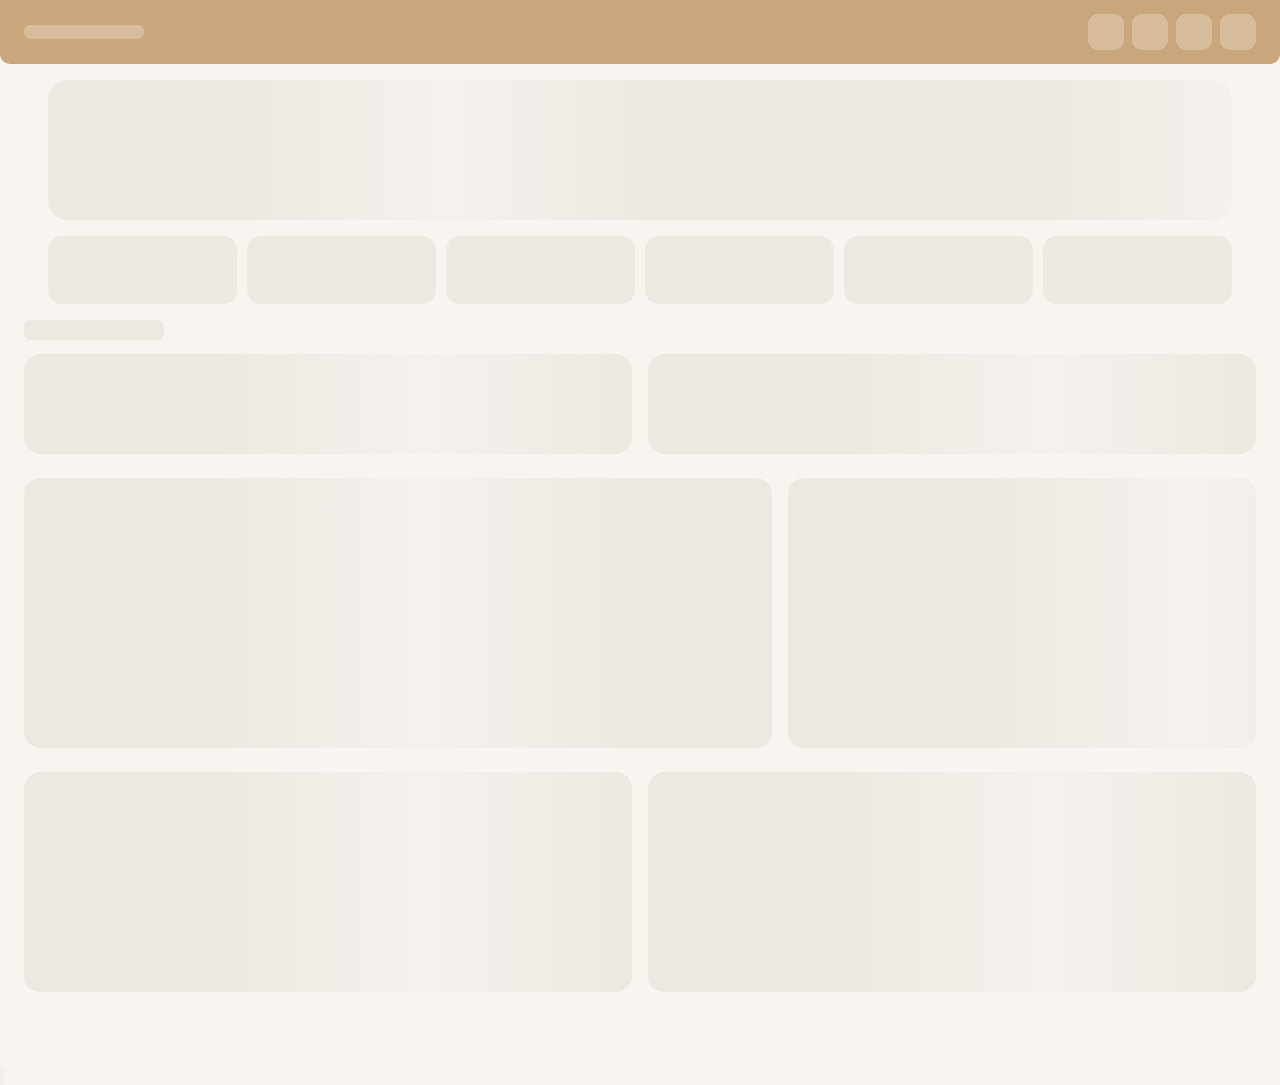
==== commit e01733af: "Add files via upload" ====
--- a/index.html
+++ b/index.html
@@ -2,8 +2,7 @@
 <html lang="id">
 <head>
 <meta charset="UTF-8">
-<meta name="viewport" content="width=device-width, initial-scale=1.0, maximum-scale=1.0, user-scalable=no, viewport-fit=cover">
-
+<meta name="viewport" content="width=device-width, initial-scale=1.0">
 <!-- PWA Meta -->
 <meta name="theme-color" content="#b3874f">
 <meta name="apple-mobile-web-app-capable" content="yes">
@@ -18,2337 +17,476 @@
 
 <!-- Manifest -->
 <link rel="manifest" href="manifest.json">
-<title>Marketing TTN</title>
-
+<title>Nusantara Dashboard</title>
+<link href="https://fonts.googleapis.com/css2?family=Inter:wght@300;400;500;600;700&display=swap" rel="stylesheet">
+<link rel="stylesheet" href="dashboard.css">
+<script src="https://cdn.jsdelivr.net/npm/chart.js"></script>
+<script src="https://cdnjs.cloudflare.com/ajax/libs/xlsx/0.18.5/xlsx.full.min.js"></script>
 <link rel="stylesheet" href="index.css">
-<link rel="stylesheet" href="home.css">
-<link rel="stylesheet" href="profil.css">
-<link rel="stylesheet" href="input.css">
-<link rel="stylesheet" href="customer.css">
-<link rel="stylesheet" href="analisis.css">
-<link rel="stylesheet" href="rolling.css">
-<link rel="stylesheet" href="operasional.css">
-<link rel="stylesheet" href="tentang.css">
-<link rel="stylesheet" href="keamanan.css">
-<link rel="stylesheet" href="perjanjian.css">
-<link rel="stylesheet" href="slip.css">
-<link rel="stylesheet" href="chat.css">
-<link rel="stylesheet" href="rollingcustomer.css">
-<link rel="stylesheet" href="cleaner.css">
-<link rel="stylesheet" href="peraturan.css">
-<link rel="stylesheet" href="map.css">
+<link rel="stylesheet" href="navbar.css">
 <link rel="stylesheet" href="root.css">
-
-<link rel="stylesheet" href="https://cdnjs.cloudflare.com/ajax/libs/font-awesome/6.5.0/css/all.min.css"/>
-
 </head>
 <body>
 
-<div id="app">
-  <!-- ===== HOME VIEW ===== -->
-  <div class="view active" id="view-home">
-    <div class="page-content">
-      <div class="headerHome"></div>
-      <div id="marketingList">
-        <div class="marketing-card">
-          <button id="homeNotifBtn" class="home-notif-btn">
-            <svg viewBox="0 0 24 24" fill="none" stroke="currentColor"
-              stroke-width="2" stroke-linecap="round" stroke-linejoin="round">
-              <path d="M18 8a6 6 0 10-12 0c0 7-3 9-3 9h18s-3-2-3-9"></path>
-              <path d="M13.73 21a2 2 0 01-3.46 0"></path>
-            </svg>
-          
-            <!-- Badge jumlah notif -->
-            <span class="notif-badge" id="homeNotifBadge">3</span>
-          </button>
-          <button id="homeReloadCustomerBtn" class="home-reload-btn">
-            <svg viewBox="0 0 24 24" fill="none" stroke="currentColor" stroke-width="2" stroke-linecap="round" stroke-linejoin="round">
-              <path d="M21 2v6h-6"></path>
-              <path d="M3 12a9 9 0 0 1 15.5-6.5L21 8"></path>
-              <path d="M3 22v-6h6"></path>
-              <path d="M21 12a9 9 0 0 1-15.5 6.5L3 16"></path>
-            </svg>
-          </button>       
-          <!-- AVATAR -->
-          <div class="avatar" id="homeAvatar">
-            <div class="avatar-inisial">
-              A
-            </div>
-          </div>
-          <!-- INFO -->
-          <div class="marketing-info">
-            <div class="nama" id="homeNama">
-              Loading...
-            </div>
-            <div class="motivasi" id="homeMotivasi">
-              Memuat motivasi Anda
-            </div>
-            <div class="kantor" id="homeKantor">
-              <svg class="kantor-icon" viewBox="0 0 24 24">
-                <path d="M12 2C8.13 2 5 5.13 5 9c0 5.25 7 13 7 13s7-7.75 7-13 c0-3.87-3.13-7-7-7zm0 9.5 c-1.38 0-2.5-1.12-2.5-2.5 S10.62 6.5 12 6.5 14.5 7.62 14.5 9 13.38 11.5 12 11.5z"/>
-              </svg>
-              Kantor Cabang
-            </div>
-          </div>
-          <!-- TANGGAL -->
-          <div class="tanggal-waktu">
-            <div class="tanggal" id="homeTanggal">
-              Senin, 1 Januari 2026
-            </div>
-            <div class="waktu" id="homeWaktu">
-              18:00
-            </div>
-          </div>
-        </div>
-      </div>
-      
-     <!-- SKELETON 3 CARD -->
-      <div id="skeletonHomeCards">
-        <div class="sk-card-wrap">
-          <div class="sk-line sk-title"></div>
-          <div class="sk-grid-2">
-            <div class="sk-box-sm"></div>
-            <div class="sk-box-sm"></div>
-          </div>
-          <div class="sk-box-lg"></div>
-        </div>
-        <div class="sk-card-wrap">
-          <div class="sk-line sk-title"></div>
-          <div class="sk-line sk-subtitle"></div>
-          <div class="sk-grid-2">
-            <div class="sk-box-md"></div>
-            <div class="sk-box-md"></div>
-            <div class="sk-box-md"></div>
-            <div class="sk-box-md"></div>
-          </div>
-        </div>
-        <div class="sk-card-wrap">
-          <div class="sk-line sk-title"></div>
-          <div class="sk-line sk-subtitle"></div>
-          <div class="sk-box-md"></div>
-          <div class="sk-box-md"></div>
-          <div class="sk-box-md"></div>
-        </div>
-      </div>
-
-      <div class="home-customer-wrapper">
-        <div class="home-customer-top">
-          <div class="home-customer-left">
-            <div class="home-customer-label">
-              Jumlah Customer
-            </div>
-            <div class="home-customer-total">
-              <span id="homeCustomerTotal">0</span>
-            </div>
-          </div>
-          <div class="home-customer-actions">
-            <button
-              class="home-customer-plus secondary"
-              onclick="showView('rolling')">
-              <svg viewBox="0 0 24 24" fill="none" stroke="currentColor"
-                stroke-width="2.2" stroke-linecap="round" stroke-linejoin="round">
-                <path d="M16 21v-2a4 4 0 0 0-4-4H8a4 4 0 0 0-4 4v2"></path>
-                <circle cx="10" cy="7" r="4"></circle>
-                <path d="M20 8v6"></path>
-                <path d="M17 11h6"></path>
-              </svg>
-      
-            </button>
-            <button
-              class="home-customer-plus"
-              onclick="openHomeCustomerPopup()">
-              <svg viewBox="0 0 24 24" fill="none" stroke="currentColor"
-                stroke-width="2.5" stroke-linecap="round" stroke-linejoin="round">
-                <path d="M12 5v14"></path>
-                <path d="M5 12h14"></path>
-              </svg>
-            </button>
-          </div>
-        </div>
-        <div class="home-customer-grid">
-          <div class="home-customer-box closing">
-            <div class="box-label">Closing</div>
-            <div class="box-value" id="homeClosingTotal">0</div>
-          </div>
-          <div class="home-customer-box konsinyasi">
-            <div class="box-label">Konsinyasi</div>
-            <div class="box-value" id="homeKonsinyasiTotal">0</div>
-          </div>
-          <div class="home-customer-box cash">
-            <div class="box-label">Cash</div>
-            <div class="box-value" id="homeCashTotal">0</div>
-          </div>
-        </div>
-        <div class="home-customer-payment">
-          <div class="payment-label">
-            Jumlah Bayaran
-          </div>
-          <div class="payment-value" id="homeTotalBayaran">
-            Rp. 0
-          </div>
-        </div>      
-      </div>
-      <div id="cardLaporanKemarin">
-        <div class="home-menu">
-        <button class="menu-btn" onclick="showView('input')">
-          <i class="fa-solid fa-pen-to-square"></i>
-          <span>Input Data</span>
-        </button>
-        <button class="menu-btn" onclick="showView('customer')">
-          <i class="fa-solid fa-users"></i>
-          <span>Customer</span>
-        </button>
-        <button class="menu-btn" onclick="showView('analisis')">
-          <i class="fa-solid fa-chart-line"></i>
-          <span>Analisis</span>
-        </button>
-      </div>
-        <div class="extra-title">Laporan Kemarin</div>
-        <div class="extra-subtitle" id="laporanKemarinTanggal">-</div>
-        <div class="laporan-kemarin-grid">
-          <div class="laporan-kemarin-box omzet">
-            <div class="laporan-kemarin-label">Omset</div>
-            <div class="laporan-kemarin-value" id="laporanKemarinOmset">-</div>
-          </div>
-          <div class="laporan-kemarin-box kasbon">
-            <div class="laporan-kemarin-label">Kasbon</div>
-            <div class="laporan-kemarin-value" id="laporanKemarinKasbon">-</div>
-          </div>
-          <div class="laporan-kemarin-box potongan">
-            <div class="laporan-kemarin-label">Potongan</div>
-            <div class="laporan-kemarin-value" id="laporanKemarinPotongan">-</div>
-          </div>
-          <div class="laporan-kemarin-box bonus">
-            <div class="laporan-kemarin-label">Bonus</div>
-            <div class="laporan-kemarin-value" id="laporanKemarinBonus">-</div>
-          </div>
-        </div>
-      </div>
-      <div class="home-extra-wrapper">
-        <div class="home-extra-card">
-          <div class="extra-title">Customer Per Hari</div>
-          <div class="extra-subtitle">Data dari IndexedDB</div>
-          <div class="extra-body" id="ringkasanCustomerBody">
-            <div class="extra-item">
-              <span>Memuat...</span>
-            </div>
-          </div>
-        </div>
-      </div>
-      
-    </div>
-
-    <div class="popup-overlay" id="popupHomeCustomer">
-      <div class="popup-content" id="popupHomeCustomerContent">
-        <!-- HANDLE -->
-        <div class="popup-handle"></div>
-        <!-- TITLE -->
-        <div class="popup-title">
-          Input Customer
-        </div>
-    
-        <!-- NAMA -->
-        <div class="popup-group">
-          <label>
-            Nama Customer
-          </label>
-    
-          <input
-            type="text"
-            id="inputNamaCustomerHome"
-            placeholder="Masukkan nama customer">
-        </div>
-    
-        <!-- AUTO RENDER FORM -->
-        <div id="stokContainerHome"></div>
-        <div id="mapPreviewHome" style="display:none;width:100%;height:320px;border-radius:14px;overflow:hidden;margin-top:8px;"></div>
-    
-      </div>
-    </div>
+<!-- SKELETON LOADER -->
+<div id="skeletonLoader">
+  <div class="sk-header">
+    <div class="sk-header-date skeleton"></div>
+    <div class="sk-header-circle skeleton"></div>
+    <div class="sk-header-circle skeleton"></div>
+    <div class="sk-header-circle skeleton"></div>
+    <div class="sk-header-circle skeleton"></div>
   </div>
-  
-  <!-- ===== INPUT VIEW ===== -->
-  <div class="view" id="view-input">
-    <div class="input-page">
-      <!-- HEADER -->
-      <div class="input-header">
-        <!-- HARI -->
-        <div class="input-hari" id="inputHari">
-          Senin
-        </div>
-        <!-- BAWA BARANG -->
-        <div class="input-bawa-container" id="inputBawaBarang">
-          <!-- AUTO RENDER -->
-        </div>
-        <!-- DETAIL BUTTON -->
-        <div class="input-header-action">
-        
-          <!-- ANALYSIS BUTTON -->
-          <button class="input-analysis-btn" id="inputAnalysisBtn">
-            <svg xmlns="http://www.w3.org/2000/svg" viewBox="0 0 24 24"
-              fill="currentColor" width="18" height="18">
-              <path d="M18.75 12.75h1.5a.75.75 0 0 0 0-1.5h-1.5a.75.75 0 0 0 0 1.5Z"/>
-              <path d="M12 6a.75.75 0 0 1 .75-.75h7.5a.75.75 0 0 1 0 1.5h-7.5A.75.75 0 0 1 12 6Z"/>
-              <path d="M12 18a.75.75 0 0 1 .75-.75h7.5a.75.75 0 0 1 0 1.5h-7.5A.75.75 0 0 1 12 18Z"/>
-              <path d="M3.75 6.75h1.5a.75.75 0 1 0 0-1.5h-1.5a.75.75 0 0 0 0 1.5Z"/>
-              <path d="M3 12a.75.75 0 0 1 .75-.75h7.5a.75.75 0 0 1 0 1.5H3.75A.75.75 0 0 1 3 12Z"/>
-              <path d="M9 3.75a2.25 2.25 0 1 0 0 4.5 2.25 2.25 0 0 0 0-4.5Z"/>
-              <path d="M12.75 12a2.25 2.25 0 1 1 4.5 0 2.25 2.25 0 0 1-4.5 0Z"/>
-              <path d="M9 15.75a2.25 2.25 0 1 0 0 4.5 2.25 2.25 0 0 0 0-4.5Z"/>
-            </svg>
-          </button>
-        
-          <!-- DETAIL BUTTON -->
-          <button class="input-detail-btn" id="inputDetailBtn">
-            <svg xmlns="http://www.w3.org/2000/svg" viewBox="0 0 24 24"
-              fill="currentColor" width="18" height="18">
-              <circle cx="12" cy="12" r="10" opacity=".2"></circle>
-              <path d="M12 16v-4"></path>
-              <path d="M12 8h.01"></path>
-              <path d="M12 2a10 10 0 1 0 0 20a10 10 0 0 0 0-20Z"></path>
-            </svg>
-          </button>
-        
-        </div>
-      </div>
-      <!-- DROPDOWN FILTER -->
-      <div class="analysis-dropdown" id="analysisDropdown">
-        <div class="analysis-item" data-action="keterangan">Keterangan</div>
-        <div class="analysis-item" data-action="fee_disable">Fee dan Disable</div>
-        <div class="analysis-item" data-action="penyesuaian">Penyesuaian Data</div>
-        <div class="analysis-divider"></div>
-        <div class="analysis-item produktif" data-action="produktif">Produktif</div>
-        <div class="analysis-item stabil" data-action="stabil">Stabil</div>
-        <div class="analysis-item non_produktif" data-action="non_produktif">Non Produktif</div>
-        <div class="analysis-divider"></div>
-        <div class="analysis-item tampilan-item" data-action="tampilan">Tampilan Bersih</div>
-      </div>
-      <!-- CUSTOMER WRAPPER -->
-      <div class="input-customer-wrapper">
-        
-        <!-- BOTTOM PROGRESS BAR -->
-        <div class="input-progress-bar" id="inputProgressBar">
-        
-          <!-- HANDLE -->
-          <button
-            class="input-progress-toggle"
-            id="inputProgressToggle">
-        
-            <div class="input-progress-line"></div>
-        
-          </button>
-        
-          <!-- CONTENT -->
-          <div
-            class="input-progress-content"
-            id="inputProgressContent">
-        
-            <!-- SEARCH -->
-            <input
-              type="text"
-              id="inputSearchCustomer"
-              class="input-search-customer"
-              placeholder="Cari customer..."
-              autocomplete="off"
-              autocorrect="off"
-              spellcheck="false"
-            >
-        
-            <!-- TEXT -->
-            <div
-              class="input-progress-text"
-              id="inputProgressText">
-        
-              0 / 0 Toko
-        
-            </div>
-        
-            <!-- PIPE -->
-            <div class="input-progress-track">
-        
-              <div
-                class="input-progress-fill"
-                id="inputProgressFill">
-              </div>
-        
-            </div>
-        
-          </div>
-        
-        </div>    
-        <!-- LIST -->
-        <div class="input-list-customer" id="listCustomer">
-          <!-- AUTO RENDER -->
-        </div>
-      </div>
-    </div>
-    
-    <!-- POPUP INPUT DATA -->
-    <div class="popup-input-overlay" id="popupInputOverlay">
-      <div class="popup-input-sheet" id="popupInputSheet">
-        <!-- DRAG -->
-        <div class="popup-drag"></div>
-        <!-- HEADER -->
-        <div class="popup-input-header">
-          <div class="popup-summary-card">
-            <!-- NAMA -->
-            <div class="popup-input-nama" id="popupInputNama">
-              Nama Customer
-            </div>
-            <!-- DATA KEMARIN -->
-            <div class="popup-data-kemarin-tanggal" id="popupDataKemarinTanggal">
-              -
-            </div>
-            <div class="popup-data-kemarin" id="popupDataKemarin">
-              
-              <!-- AUTO RENDER -->
-            </div>
-            <!-- TOTAL -->
-            <div class="popup-total-card">
-        
-              <div class="popup-total-value" id="previewPay">
-                Rp0
-              </div>
-            </div>
-          </div>
-        </div>
-        
-        <!-- BODY -->
-        <div class="popup-input-body" id="popupInputBarang">
-          <!-- AUTO RENDER -->
-        </div>
-        <!-- BUTTON -->
-        <button class="popup-submit-btn" id="popupSubmitBtn" disabled>
-          Kirim
-        </button>
-      </div>
-    </div>
-    <!-- POPUP INPUT FD -->
-    <div class="popup-input-overlay" id="popupInputFdOverlay">
-      <div class="popup-input-sheet" id="popupInputFdSheet">
-        <!-- DRAG -->
-        <div class="popup-drag"></div>
-        <!-- HEADER -->
-        <div class="popup-input-header">
-          <div class="popup-summary-card">
-            <div class="popup-input-nama" id="popupInputFdNama">
-              Nama Customer
-            </div>
-          </div>
-        </div>
-        <!-- BODY -->
-        <div class="popup-input-body" id="popupInputFdBody">
-          <!-- AUTO RENDER -->
-        </div>
-        <!-- BUTTON -->
-        <button class="popup-submit-btn" id="popupInputFdSubmit">
-          Simpan
-        </button>
-      </div>
-  </div> 
-    <!-- PREVIEW FOTO CUSTOMER -->
-    <div class="preview-foto-overlay" id="previewFotoOverlay">
-      <img id="previewFotoImg" class="preview-foto-img">
-    </div>  
-    <!-- POPUP WARNING -->
-    <div class="popup-warning-overlay" id="popupWarningOverlay">
-      <div class="popup-warning-card">
-        <div class="popup-warning-icon">
-          ⚠
-        </div>
-        <div class="popup-warning-title">
-          Data Berbeda
-        </div>
-        <div class="popup-warning-text" id="popupWarningText">
-          Data berbeda, coba cek lagi
-          atau lanjutkan simpan
-        </div>
-        <div class="popup-warning-actions">
-          <button class="popup-warning-btn cancel" id="popupWarningCancel">
-            Cek Lagi
-          </button>
-          <button class="popup-warning-btn submit" id="popupWarningSubmit">
-            Lanjut Simpan
-          </button>
-        </div>
-      </div>
-    </div>
-    <!-- POPUP DETAIL HEADER -->
-    <div class="popup-detail-overlay" id="popupHeaderDetailOverlay">
-      <div class="popup-detail-sheet" id="popupHeaderDetailSheet">
-        <!-- DRAG -->
-        <div class="popup-drag"></div>
-        <!-- HEADER -->
-        <div class="popup-detail-header">
-          <div class="popup-detail-title">
-            Detail Hari Ini
-          </div>
-          <div class="popup-detail-subtitle">
-            Ringkasan data harian
-          </div>
-        </div>
-        <!-- BODY -->
-        <div class="popup-detail-list" id="popupHeaderDetailBody">
-          <!-- AUTO RENDER -->
-        </div>
-      </div>
+  <div class="sk-section">
+    <div class="sk-card-hero skeleton"></div>
+    <div class="sk-nav">
+      <div class="sk-nav-item skeleton"></div>
+      <div class="sk-nav-item skeleton"></div>
+      <div class="sk-nav-item skeleton"></div>
+      <div class="sk-nav-item skeleton"></div>
+      <div class="sk-nav-item skeleton"></div>
+      <div class="sk-nav-item skeleton"></div>
+    </div>
+    <div class="sk-title skeleton"></div>
+    <div class="sk-stat-grid">
+      <div class="sk-stat skeleton"></div>
+      <div class="sk-stat skeleton"></div>
+    </div>
+    <div class="sk-chart-grid">
+      <div class="sk-chart skeleton"></div>
+      <div class="sk-chart skeleton"></div>
+    </div>
+    <div class="sk-bottom-grid">
+      <div class="sk-block skeleton"></div>
+      <div class="sk-block skeleton"></div>
     </div>
   </div>
-  
-  <!-- ===== CUSTOMER VIEW ===== -->
-  <div class="view" id="view-customer">
-    <div class="customer-page">
-      <!-- CARD -->
-      <div class="customer-card">
-        <!-- HARI -->
-        <div class="customer-item">
-          <div class="customer-label">
-            Hari
-          </div>
-          <div class="hari-dropdown">
-            <!-- SELECTED -->
-            <div class="customer-value hari-selected" id="customerHari">
-              Senin
-              <i class="fa-solid fa-chevron-down"></i>
-            </div>
-            <!-- DROPDOWN -->
-            <div class="hari-menu" id="hariMenu">
-              <!-- AUTO RENDER -->
-            </div>
-          </div>
-          <!-- TOMBOL MAP -->
-          <button class="btn-map-hari" id="btnMapHari" title="Lihat di Peta">
-            <i class="fa-solid fa-map-location-dot"></i>
-          </button>
-        </div>
-        <!-- TOTAL -->
-        <div class="customer-item">
-          <div class="customer-label">
-            Jumlah Customer
-          </div>
-          <div class="customer-total">
-            <span id="customerTotal">
-              0
-            </span>
-            Customer
-          </div>
-        </div>
-        <!-- STATS -->
-        <div class="customer-stats">
-          <!-- BARU -->
-          <div class="customer-stat-card">
-            <div class="customer-stat-title">
-              Cust Baru
-            </div>
-            <div class="customer-stat-value new" id="customerBaru">
-              0
-            </div>
-          </div>
-          <!-- LAMA -->
-          <div class="customer-stat-card">
-            <div class="customer-stat-title">
-              Cust Lama
-            </div>
-            <div class="customer-stat-value old" id="customerLama">
-              0
-            </div>
-          </div>
-        </div>
-    
-        <div class="customer-bottom-bar">
-        
-          <!-- SEARCH (atas) -->
-          <div class="customer-search">
-            <i class="fa-solid fa-search"></i>
-            <input type="text" id="searchCustomer" placeholder="Cari customer..." autocomplete="off">
-        
-            <div class="customer-suggest" id="customerSuggest"></div>
-          </div>
-        
-          <!-- INPUT BUTTON (bawah) -->
-          <div class="customer-action-row">
-            <button class="btn-input-customer" onclick="inputCustomer()">
-              <i class="fa-solid fa-plus"></i>
-              Input Customer
-            </button>
-          </div>
-        
-        </div>
-        
-        <!-- LIST CUSTOMER -->
-        <div class="customer-list" id="customerList">
-        </div>
-      </div>
-    </div>
-    
-    <!-- POPUP INPUT CUSTOMER -->
-    <div class="popup-overlay" id="popupCustomer">
-      <div class="popup-content" id="popupContent">
-        <!-- HANDLE -->
-        <div class="popup-handle">
-        </div>
-        <!-- TITLE -->
-        <div class="popup-title">
-          Input Customer
-        </div>
-        <!-- NAMA -->
-        <div class="popup-group">
-          <label>
-            Nama Customer
-          </label>
-          <input type="text" id="inputNamaCustomer" placeholder="Masukkan nama customer">
-        </div>
-        <!-- AUTO RENDER FORM -->
-        <div id="stokContainer">
-        </div>      </div>
-    </div>
-  </div>
-  
-  <!-- ===== ANALISIS VIEW ===== -->
-  <div class="view" id="view-analisis">
-    <div class="analisis-page">
-      <div class="analisis-header">
-        <div class="analisis-header-title">
-          Analisa Trikotomi
-        </div>
-        <div class="analisis-header-subtitle">
-          Klasifikasi customer berdasarkan aktivitas transaksi
-        </div>
-      </div>
-      <div class="analisis-wrapper">
-        <div class="analisis-total-card">
-          <div class="analisis-total-label">
-            Total Customer
-          </div>
-          <div class="analisis-total-value" id="totalCustomer">
-            0
-          </div>
-        </div>
-        <div class="analisis-summary">
-          <div class="summary-card green">
-            <div class="summary-value" id="greenCount">
-              0
-            </div>
-            <div class="summary-label">
-              Produktif
-            </div>
-          </div>
-          <div class="summary-card yellow">
-            <div class="summary-value" id="yellowCount">
-              0
-            </div>
-            <div class="summary-label">
-              Stabil
-            </div>
-          </div>
-          <div class="summary-card red">
-            <div class="summary-value" id="redCount">
-              0
-            </div>
-            <div class="summary-label">
-              Non Produktif
-            </div>
-          </div>
-        </div>
-        <div id="accordionContainer"></div>
-      </div>
-    </div>
-    <div class="analisis-search-floating">
-      <input type="text" id="customerSearch" placeholder="Cari customer...">
-      <button class="analisis-aktifkan-btn" id="btnAktifkanBadge" onclick="aktifkanBadgeTrikotomi()">
-        <svg xmlns="http://www.w3.org/2000/svg" width="20" height="20" viewBox="0 0 24 24" fill="none" stroke="currentColor" stroke-width="2.5" stroke-linecap="round" stroke-linejoin="round">
-          <polyline points="20 6 9 17 4 12"></polyline>
+</div>
+
+<div id="dashboard" style="display:none">
+
+  <!-- HEADER -->
+  <header class="header">
+    <div class="header-datetime">
+      <span id="headerDate">-</span>
+      <span id="headerTime">-</span>
+    </div>
+    <div class="header-actions">
+      <button class="icon-btn" id="btnPengajuan">
+        <svg viewBox="0 0 24 24"><path d="M14 2H6a2 2 0 0 0-2 2v16a2 2 0 0 0 2 2h12a2 2 0 0 0 2-2V8z"/><polyline points="14 2 14 8 20 8"/><line x1="12" y1="18" x2="12" y2="12"/><line x1="9" y1="15" x2="15" y2="15"/></svg>
+        <span class="notif-dot" id="pengajuanDot" style="display:none"></span>
+      </button>
+      <button class="icon-btn" id="btnCatatan">
+        <svg viewBox="0 0 24 24" fill="none" stroke="currentColor" stroke-width="1.8" stroke-linecap="round" stroke-linejoin="round">
+          <path d="M14 2H6a2 2 0 00-2 2v16a2 2 0 002 2h12a2 2 0 002-2V8z"/>
+          <polyline points="14 2 14 8 20 8"/>
+          <line x1="16" y1="13" x2="8" y2="13"/>
+          <line x1="16" y1="17" x2="8" y2="17"/>
+          <line x1="10" y1="9" x2="8" y2="9"/>
         </svg>
       </button>
-    </div>
-  </div>
-  
-  <!-- ===== PROFIL VIEW ===== -->
-  <div class="view" id="view-profil">
-    <div class="profil-page">
-  
-      <!-- HERO -->
-      <div class="profil-hero" id="profilHero">  
-        <div class="profil-hero-gradient" id="profilHeroBg"></div>  
-        <div class="profil-hero-pattern"></div>  
-        <div class="profil-hero-shape"></div>  
-    
-        <!-- Tombol Edit Foto Sampul -->
-        <div class="cover-edit-wrap" id="coverEditWrap">
-            <button class="cover-edit-btn" id="btnEditCover">
-                <i class="fa-solid fa-camera"></i>
-                Edit foto sampul
-            </button>
-            <!-- Dropdown -->
-            <div class="cover-dropdown" id="coverDropdown">
-                <button class="cover-dropdown-item" id="btnGantiCover">
-                    <i class="fa-solid fa-image"></i>
-                    Ganti foto
-                </button>
-                <div class="cover-dropdown-sep"></div>
-                <button class="cover-dropdown-item cover-dropdown-danger" id="btnHapusCover">
-                    <i class="fa-solid fa-trash"></i>
-                    Hapus foto
-                </button>
+      <button class="icon-btn" title="Pengumuman" id="btnPengumuman">
+        <svg viewBox="0 0 24 24" fill="none" stroke="currentColor" stroke-width="1.8" stroke-linecap="round" stroke-linejoin="round">
+          <path d="M22 8s-4 2-10 2S2 8 2 8"/>
+          <path d="M22 8c0-2.8-4.5-5-10-5S2 5.2 2 8v8c0 2.8 4.5 5 10 5s10-2.2 10-5V8z"/>
+          <line x1="12" y1="13" x2="12" y2="17"/>
+          <line x1="12" y1="9" x2="12" y2="9"/>
+        </svg>
+      </button>
+      <button class="icon-btn" title="Notifikasi" id="btnNotifikasi">
+        <svg viewBox="0 0 24 24"><path d="M18 8A6 6 0 006 8c0 7-3 9-3 9h18s-3-2-3-9"/><path d="M13.73 21a2 2 0 01-3.46 0"/></svg>
+        <span class="notif-dot"></span>
+      </button>
+      <div class="header-avatar" id="avatarInitialHeader">-</div>
+    </div>
+
+    <!-- Popup Catatan -->
+    <div class="header-popup" id="popupCatatan">
+      <div class="popup-drag-handle"></div>
+      <div class="popup-header">
+        <span class="popup-title">Catatan Pribadi</span>
+        <button class="popup-close" id="closeCatatan">
+          <svg viewBox="0 0 24 24"><line x1="18" y1="6" x2="6" y2="18"/><line x1="6" y1="6" x2="18" y2="18"/></svg>
+        </button>
+      </div>
+      <div class="popup-body">
+        <div class="catatan-meta">
+          <span class="catatan-label">Catatan hari ini</span>
+          <span id="catatan-updated" class="catatan-updated">
+            Belum pernah disimpan
+          </span>
+        </div>
+        <div class="catatan-form no-border">
+          <textarea
+            id="catatan-input"
+            class="catatan-textarea"
+            placeholder="Tulis catatan pribadi..."
+          ></textarea>
+      
+          <button
+            class="catatan-btn-simpan"
+            id="catatan-btn-simpan">
+            Simpan Perubahan
+          </button>
+        </div>
+      
+      </div>
+    </div>
+    <!-- Popup Pengumuman -->
+    <div class="header-popup" id="popupPengumuman">
+      <div class="popup-drag-handle"></div>
+      <div class="popup-header">
+        <span class="popup-title">Pengumuman</span>
+        <button class="popup-close" id="closePengumuman">
+          <svg viewBox="0 0 24 24"><line x1="18" y1="6" x2="6" y2="18"/><line x1="6" y1="6" x2="18" y2="18"/></svg>
+        </button>
+      </div>
+      <div class="popup-body">
+
+        <!-- TABS -->
+        <div class="pgm-tabs">
+          <button class="pgm-tab active" id="pgmTabBuat">Buat</button>
+          <button class="pgm-tab" id="pgmTabHistory">History</button>
+        </div>
+
+        <!-- PREVIEW -->
+        <div id="pengumumanPreview" style="display:none">
+          <div class="pgm-preview-card">
+            <img id="pgmPreviewFoto" src="" alt="" style="display:none">
+            <div class="pgm-preview-body">
+              <div class="pgm-preview-title" id="pgmPreviewJudul"></div>
+              <div class="pgm-preview-pesan" id="pgmPreviewPesan"></div>
+              <div class="pgm-preview-meta" id="pgmPreviewMeta"></div>
             </div>
-        </div>
-    
-          <!-- Hidden file input -->
-        <input type="file" id="inputFotoCover" accept="image/png, image/jpeg" style="display:none;" />
-      </div>
-      
-      <!-- ======= CROP MODAL ======= -->
-      <div class="crop-overlay" id="cropOverlay">
-        <div class="crop-modal">
-      
-          <div class="crop-modal-head">
-            <div>
-              <span class="crop-modal-title">Crop Foto Sampul</span>
-              <span class="crop-modal-hint">Seret kotak • Tarik sudut untuk resize</span>
-            </div>
-            <button class="crop-modal-close" id="cropClose">
-              <i class="fa-solid fa-xmark"></i>
-            </button>
-          </div>
-      
-          <div class="crop-workspace" id="cropWorkspace">
-            <img id="cropImg" alt="" draggable="false" />
-            <div class="crop-box" id="cropBox">
-              <div class="crop-grid">
-                <div class="cg-line cg-h1"></div>
-                <div class="cg-line cg-h2"></div>
-                <div class="cg-line cg-v1"></div>
-                <div class="cg-line cg-v2"></div>
+          </div>
+          <button class="pgm-btn-secondary" id="btnPengumumanBaru">
+            <svg viewBox="0 0 24 24"><line x1="12" y1="5" x2="12" y2="19"/><line x1="5" y1="12" x2="19" y2="12"/></svg>
+            Buat Pengumuman Baru
+          </button>
+        </div>
+
+        <!-- FORM -->
+        <div id="pengumumanForm">
+          <div class="pgm-field">
+            <label class="pgm-label">Judul</label>
+            <input type="text" class="pgm-input" id="pgmJudul" placeholder="Judul pengumuman…">
+          </div>
+          <div class="pgm-field">
+            <label class="pgm-label">Pesan</label>
+            <textarea class="pgm-input pgm-textarea" id="pgmPesan" placeholder="Tulis pesan pengumuman…"></textarea>
+          </div>
+          <div class="pgm-field">
+            <label class="pgm-label">Foto <span style="opacity:.6;font-weight:400">(opsional)</span></label>
+            <div class="pgm-foto-wrap" id="pgmFotoWrap">
+              <input type="file" id="pgmFotoInput" accept="image/*" style="display:none">
+              <div class="pgm-foto-placeholder" id="pgmFotoPlaceholder">
+                <svg viewBox="0 0 24 24"><rect x="3" y="3" width="18" height="18" rx="2"/><circle cx="8.5" cy="8.5" r="1.5"/><polyline points="21 15 16 10 5 21"/></svg>
+                <span>Tap untuk pilih foto</span>
               </div>
-              <div class="crop-handle ch-tl" data-handle="tl"></div>
-              <div class="crop-handle ch-tr" data-handle="tr"></div>
-              <div class="crop-handle ch-bl" data-handle="bl"></div>
-              <div class="crop-handle ch-br" data-handle="br"></div>
-            </div>
-          </div>
-      
-          <div class="crop-modal-foot">
-            <span class="crop-size-info" id="cropSizeInfo">–</span>
-            <div class="crop-foot-btns">
-              <button class="crop-btn-cancel" id="cropCancel">Batalkan</button>
-              <button class="crop-btn-confirm" id="cropConfirm">
-                <i class="fa-solid fa-crop-simple"></i>
-                Crop & Simpan
+              <img id="pgmFotoPreview" src="" alt="" style="display:none;width:100%;border-radius:10px;max-height:160px;object-fit:cover;">
+              <button class="pgm-foto-remove" id="pgmFotoRemove" style="display:none">
+                <svg viewBox="0 0 24 24"><line x1="18" y1="6" x2="6" y2="18"/><line x1="6" y1="6" x2="18" y2="18"/></svg>
               </button>
             </div>
           </div>
-      
-        </div>
-      </div>
-  
-      <!-- BODY -->
-      <div class="profil-body">
-  
-        <!-- AVATAR FLOATING -->
-        <div class="profil-avatar-section">
-          <div class="profil-avatar-wrap">
-            <div class="profil-avatar" id="profilAvatar">A</div>
-            <div class="profil-avatar-status"></div>
-          </div>
-          <div class="profil-identity">
-            <div class="profil-hero-name" id="profilName">Administrator</div>
-            <div class="profil-hero-email" id="profilEmail">admin@company.com</div>
-          </div>
-        </div>
-  
-        <!-- INFORMASI AKUN -->
-        <div class="profil-section-label">Informasi Akun</div>
-        <div class="profil-card">
-          <div class="profil-card-item">
-            <div class="profil-card-icon brown">
-              <i class="fa-solid fa-user"></i>
+          <div class="pgm-field-hint" id="pgmLoadingUsers" style="display:none">
+            <span>Memuat daftar penerima…</span>
+          </div>
+          <button class="pgm-btn-primary" id="btnSimpanPengumuman">
+            <svg viewBox="0 0 24 24"><polyline points="20 6 9 17 4 12"/></svg>
+            Simpan & Kirim
+          </button>
+        </div>
+
+        <!-- HISTORY -->
+        <div id="pengumumanHistory" style="display:none">
+          <div id="pgmHistoryList">
+            <div class="pgm-history-empty">Memuat history…</div>
+          </div>
+        </div>
+
+      </div>
+    </div>
+    <!-- Popup Pengajuan -->
+    <div class="header-popup" id="popupPengajuan">
+      <div class="popup-drag-handle"></div>
+      <div class="popup-header">
+        <span class="popup-title">Pengajuan Pending</span>
+        <button class="popup-close" id="closePengajuan">
+          <svg viewBox="0 0 24 24"><line x1="18" y1="6" x2="6" y2="18"/><line x1="6" y1="6" x2="18" y2="18"/></svg>
+        </button>
+      </div>
+      <div class="popup-body" id="pengajuanBody">
+        <p class="popup-placeholder">Memuat…</p>
+      </div>
+    </div>
+    <!-- Popup Notifikasi -->
+    <div class="header-popup" id="popupNotifikasi">
+      <div class="popup-drag-handle"></div>
+      <div class="popup-header">
+        <span class="popup-title">Notifikasi</span>
+        <button class="popup-close" id="closeNotifikasi">
+          <svg viewBox="0 0 24 24"><line x1="18" y1="6" x2="6" y2="18"/><line x1="6" y1="6" x2="18" y2="18"/></svg>
+        </button>
+      </div>
+      <div class="popup-tabs">
+        <button class="popup-tab active" id="notifTabBaru">
+          Belum Dibaca
+          <span class="notif-tab-badge" id="notifBadgeTab"></span>
+        </button>
+        <button class="popup-tab" id="notifTabHistory">Riwayat</button>
+      </div>
+      <div class="popup-body" id="notifBody">
+        <p class="popup-placeholder">Memuat…</p>
+      </div>
+    </div>
+    <!-- Overlay -->
+    <div class="popup-overlay" id="popupOverlay"></div>
+    
+  </header>
+
+  <!-- USER INFO CARD -->
+  <div class="user-info-card">
+    <div class="user-info-inner">
+      <div class="uic-avatar-outer">
+        <div class="uic-orbit">
+          <span class="uic-orbit-dot"></span>
+        </div>
+        <div class="uic-orbit uic-orbit-2">
+          <span class="uic-orbit-dot uic-orbit-dot-2"></span>
+        </div>
+        <div class="uic-avatar-wrap">
+          <img id="fotoAdmin" src="" alt="" style="display:none;width:100%;height:100%;object-fit:cover;border-radius:50%;">
+          <span id="avatarInitial">-</span>
+        </div>
+      </div>
+      <div class="uic-right">
+        <h1 class="uic-welcome">Hayy...</h1>
+        <h3 class="uic-greet" id="greetMsg">Selamat siang, <span id="namaAdmin">-</span></h3>
+        <p class="uic-branch" id="cabangAdmin">-</p>
+      </div>
+    </div>
+  </div>
+        <div class="nav-grid">
+        <a class="nav-card" href="dataharian.html">
+            <svg viewBox="0 0 24 24"><rect x="3" y="4" width="18" height="18" rx="2"/><line x1="16" y1="2" x2="16" y2="6"/><line x1="8" y1="2" x2="8" y2="6"/><line x1="3" y1="10" x2="21" y2="10"/></svg>
+            <span>Data Harian</span>
+          </a>
+          <a class="nav-card" href="laporan.html">
+            <svg viewBox="0 0 24 24"><path d="M14 2H6a2 2 0 00-2 2v16a2 2 0 002 2h12a2 2 0 002-2V8z"/><polyline points="14 2 14 8 20 8"/><line x1="16" y1="13" x2="8" y2="13"/><line x1="16" y1="17" x2="8" y2="17"/></svg>
+            <span>Laporan</span>
+          </a>
+          <a class="nav-card" href="rincianpengeluaran.html">
+            <svg viewBox="0 0 24 24"><line x1="12" y1="1" x2="12" y2="23"/><path d="M17 5H9.5a3.5 3.5 0 000 7h5a3.5 3.5 0 010 7H6"/></svg>
+            <span>Rincian Pengeluaran</span>
+          </a>
+          <a class="nav-card" href="customer.html">
+            <svg viewBox="0 0 24 24"><path d="M17 21v-2a4 4 0 00-4-4H5a4 4 0 00-4 4v2"/><circle cx="9" cy="7" r="4"/><path d="M23 21v-2a4 4 0 00-3-3.87"/><path d="M16 3.13a4 4 0 010 7.75"/></svg>
+            <span>Customer</span>
+          </a>
+          <a class="nav-card" href="stockopname.html">
+            <svg viewBox="0 0 24 24"><path d="M6 2L3 6v14a2 2 0 002 2h14a2 2 0 002-2V6l-3-4z"/><line x1="3" y1="6" x2="21" y2="6"/><path d="M16 10a4 4 0 01-8 0"/></svg>
+            <span>Stock Opname</span>
+          </a>
+          <a class="nav-card" href="profil.html">
+            <svg viewBox="0 0 24 24"><circle cx="12" cy="12" r="10"/><polyline points="12 6 12 12 16 14"/></svg>
+            <span>Profil</span>
+          </a>
+        </div>
+
+  <!-- MAIN CONTENT -->
+  <main class="main">
+
+    <div class="page-header">
+      <h1 class="page-title">Dashboard</h1>
+      <p class="page-sub" id="pageSubTitle">Ringkasan performa distribusi</p>
+    </div>
+
+    <!-- STAT CARDS -->
+    <div class="stat-grid">
+      <div class="stat-card">
+        <div class="stat-top">
+          <div class="stat-icon">
+            <svg viewBox="0 0 24 24"><line x1="12" y1="1" x2="12" y2="23"/><path d="M17 5H9.5a3.5 3.5 0 000 7h5a3.5 3.5 0 010 7H6"/></svg>
+          </div>
+        </div>
+        <div>
+          <div class="stat-label">Omset Distribusi</div>
+          <div class="stat-value" id="kpiOmsetDistribusi">—</div>
+        </div>
+      </div>
+      <div class="stat-card">
+        <div class="stat-top">
+          <div class="stat-icon">
+            <svg viewBox="0 0 24 24"><path d="M6 2L3 6v14a2 2 0 002 2h14a2 2 0 002-2V6l-3-4z"/><line x1="3" y1="6" x2="21" y2="6"/><path d="M16 10a4 4 0 01-8 0"/></svg>
+          </div>
+        </div>
+        <div>
+          <div class="stat-label">Omset Produksi</div>
+          <div class="stat-value" id="kpiOmsetProduksi">—</div>
+        </div>
+      </div>
+    </div>
+
+    <!-- CHARTS -->
+    <div class="chart-grid">
+      <div class="card">
+        <div class="card-header">
+          <div>
+            <div class="card-title">Distribution Chart</div>
+            <div class="card-meta" id="lineChartMeta"></div>
+          </div>
+          <div class="chart-filter-wrap">
+            <div class="custom-sel" id="monthSelWrap">
+              <div class="custom-sel-trigger" id="monthSelTrigger">Jan</div>
+              <div class="custom-sel-dropdown" id="monthSelList"></div>
             </div>
-            <div class="profil-card-info">
-              <div class="profil-card-label">Nama Lengkap</div>
-              <div class="profil-card-value" id="profilNamaDetail">-</div>
+            <div class="custom-sel" id="yearSelWrap">
+              <div class="custom-sel-trigger" id="yearSelTrigger">2025</div>
+              <div class="custom-sel-dropdown" id="yearSelList"></div>
             </div>
           </div>
-          <div class="profil-card-sep"></div>
-          <div class="profil-card-item">
-            <div class="profil-card-icon brown">
-              <i class="fa-solid fa-envelope"></i>
-            </div>
-            <div class="profil-card-info">
-              <div class="profil-card-label">Email</div>
-              <div class="profil-card-value" id="profilEmailDetail">-</div>
-            </div>
-          </div>
-          <div class="profil-card-sep"></div>
-          <div class="profil-card-item">
-            <div class="profil-card-icon brown">
-              <i class="fa-solid fa-phone"></i>
-            </div>
-            <div class="profil-card-info">
-              <div class="profil-card-label">Nomor Telepon</div>
-              <div class="profil-card-value" id="profilTelpon">-</div>
-            </div>
-          </div>
-          <div class="profil-card-sep"></div>
-          <div class="profil-card-item">
-            <div class="profil-card-icon brown">
-              <i class="fa-solid fa-briefcase"></i>
-            </div>
-            <div class="profil-card-info">
-              <div class="profil-card-label">Jabatan</div>
-              <div class="profil-card-value" id="profilJabatan">-</div>
-            </div>
-          </div>
-          <div class="profil-card-sep"></div>
-          <div class="profil-card-item">
-            <div class="profil-card-icon brown">
-              <i class="fa-solid fa-building"></i>
-            </div>
-            <div class="profil-card-info">
-              <div class="profil-card-label">Cabang</div>
-              <div class="profil-card-value" id="profilCabang">-</div>
-            </div>
-          </div>
-        </div>
-  
-        <!-- PENGATURAN -->
-        <div class="profil-section-label">Pengaturan</div>
-        <div class="profil-card">
-          <div class="profil-menu-item">
-            <div class="profil-menu-left">
-              <div class="profil-card-icon blue"><i class="fa-solid fa-file-contract"></i></div>
-              <span>Perjanjian Kerja</span>
-            </div>
-            <i class="fa-solid fa-chevron-right profil-menu-arrow"></i>
-          </div>
-          <div class="profil-card-sep"></div>
-          <div class="profil-menu-item">
-            <div class="profil-menu-left">
-              <div class="profil-card-icon blue"><i class="fa-solid fa-file-contract"></i></div>
-              <span>Peraturan Perusahaan</span>
-            </div>
-            <i class="fa-solid fa-chevron-right profil-menu-arrow"></i>
-          </div>
-          <div class="profil-card-sep"></div>
-          <div class="profil-menu-item">
-            <div class="profil-menu-left">
-              <div class="profil-card-icon blue"><i class="fa-solid fa-file-contract"></i></div>
-              <span>SOP</span>
-            </div>
-            <i class="fa-solid fa-chevron-right profil-menu-arrow"></i>
-          </div>
-          <div class="profil-card-sep"></div>
-          <div class="profil-menu-item">
-            <div class="profil-menu-left">
-              <div class="profil-card-icon purple"><i class="fa-solid fa-group-arrows-rotate"></i></div>
-              <span>Rolling Customer</span>
-            </div>
-            <i class="fa-solid fa-chevron-right profil-menu-arrow"></i>
-          </div>
-          <div class="profil-card-sep"></div>
-          <div class="profil-menu-item">
-            <div class="profil-menu-left">
-              <div class="profil-card-icon green"><i class="fa-solid fa-bell"></i></div>
-              <span>Aksesbilitas</span>
-            </div>
-            <i class="fa-solid fa-chevron-right profil-menu-arrow"></i>
-          </div>
-          <div class="profil-card-sep"></div>
-          <div class="profil-menu-item">
-            <div class="profil-menu-left">
-              <div class="profil-card-icon green"><i class="fa-solid fa-envelope"></i></div>
-              <span>Slip Gaji</span>
-            </div>
-            <i class="fa-solid fa-chevron-right profil-menu-arrow"></i>
-          </div>
-          <div class="profil-card-sep"></div>
-          <div class="profil-menu-item">
-            <div class="profil-menu-left">
-              <div class="profil-card-icon orange"><i class="fa-solid fa-shield-halved"></i></div>
-              <span>Keamanan Akun</span>
-            </div>
-            <i class="fa-solid fa-chevron-right profil-menu-arrow"></i>
-          </div>
-          <div class="profil-card-sep"></div>
-          <div class="profil-menu-item">
-            <div class="profil-menu-left">
-              <div class="profil-card-icon gray"><i class="fa-solid fa-circle-info"></i></div>
-              <span>Tentang Aplikasi</span>
-            </div>
-            <i class="fa-solid fa-chevron-right profil-menu-arrow"></i>
-          </div>
-        </div>
-  
-        <!-- STORAGE -->
-        <div class="profil-section-label">Penyimpanan Lokal</div>
-        <div class="profil-card">
-
-          <!-- PEMAKAIAN -->
-          <div class="profil-storage-item">
-            <div class="profil-storage-top">
-              <div class="profil-storage-label">
-                <i class="fa-solid fa-database"></i>
-                Pemakaian Memory
-              </div>
-              <div class="profil-storage-value" id="storagePemakaian">Memuat...</div>
-            </div>
-            <div class="profil-storage-bar-wrap">
-              <div class="profil-storage-bar-fill" id="storageBarFill"></div>
-            </div>
-            <div class="profil-storage-detail" id="storageDetail">-</div>
-          </div>
-
-          <div class="profil-card-sep"></div>
-
-          <!-- KUOTA -->
-          <div class="profil-card-item">
-            <div class="profil-card-icon green">
-              <i class="fa-solid fa-hard-drive"></i>
-            </div>
-            <div class="profil-card-info">
-              <div class="profil-card-label">Kuota Tersisa</div>
-              <div class="profil-card-value" id="storageKuota">-</div>
-            </div>
-          </div>
-
-          <div class="profil-card-sep"></div>
-
-          <!-- BERSIHKAN -->
-          <div class="profil-card-item">
-            <div class="profil-card-icon orange">
-              <i class="fa-solid fa-broom"></i>
-            </div>
-            <div class="profil-card-info">
-              <div class="profil-card-label">Bersihkan Data Lokal</div>
-              <div class="profil-card-value">Hapus cache IndexedDB</div>
-            </div>
-            <button class="profil-storage-clear-btn" id="btnBersihkanStorage">
-              Bersihkan
-            </button>
-          </div>
-
-        </div>
-  
-        <!-- LOGOUT -->
-        <button id="btnLogout" class="profil-logout-btn">
-          <i class="fa-solid fa-right-from-bracket"></i>
-          Logout
-        </button>
-  
-        <div class="profil-version">v1.0.0 · Teh Tarik Nusantara</div>
-  
-      </div>
-    </div>
-  </div>
-  
-  <!--  TENTANG APLIKASI VIEW  -->
-  <div class="view" id="view-tentang">
-    <div class="tentang-page">
-  
-      <!-- HEADER -->
-      <div class="tentang-header">
-        <button class="tentang-back-btn" onclick="showView('profil')">
-          <i class="fa-solid fa-arrow-left"></i>
-        </button>
-        <div class="tentang-header-title">Tentang Aplikasi</div>
-        <div style="width:36px"></div>
-      </div>
-  
-      <!-- HERO -->
-      <div class="tentang-hero">
-        <div class="tentang-hero-bg"></div>
-        <div class="tentang-hero-pattern"></div>
-        <div class="tentang-logo-wrap">
-          <img src="logoTTN.png" class="tentang-logo" onerror="this.style.display='none'; document.getElementById('tentangLogoFallback').style.display='flex'">
-          <div class="tentang-logo-fallback" id="tentangLogoFallback">TTN</div>
-        </div>
-        <div class="tentang-app-name">Teh Tarik Nusantara</div>
-        <div class="tentang-app-sub">Marketing</div>
-        <div class="tentang-app-version">
-          <i class="fa-solid fa-tag"></i>
-          Versi 1.0.0
-        </div>
-      </div>
-  
-      <!-- BODY -->
-      <div class="tentang-body">
-  
-        <!-- DESKRIPSI -->
-        <div class="tentang-desc-card">
-          <div class="tentang-desc-text">
-            Aplikasi manajemen marketing berbasis mobile untuk monitoring, pendataan, laporan, dan analisis customer secara real-time dan efisien.
-          </div>
-        </div>
-  
-        <!-- INFO PERUSAHAAN -->
-        <div class="tentang-section-label">Informasi Perusahaan</div>
-        <div class="tentang-card">
-  
-          <div class="tentang-card-item">
-            <div class="tentang-card-icon brown">
-              <i class="fa-solid fa-building"></i>
-            </div>
-            <div class="tentang-card-info">
-              <div class="tentang-card-label">Perusahaan</div>
-              <div class="tentang-card-value">PT Rizquna Jaya Mandiri</div>
-            </div>
-          </div>
-          <div class="tentang-card-sep"></div>
-  
-          <div class="tentang-card-item">
-            <div class="tentang-card-icon brown">
-              <i class="fa-solid fa-mug-hot"></i>
-            </div>
-            <div class="tentang-card-info">
-              <div class="tentang-card-label">Produk</div>
-              <div class="tentang-card-value">Teh Tarik Nusantara & Es Kenyot</div>
-            </div>
-          </div>
-          <div class="tentang-card-sep"></div>
-  
-          <div class="tentang-card-item">
-            <div class="tentang-card-icon brown">
-              <i class="fa-solid fa-calendar"></i>
-            </div>
-            <div class="tentang-card-info">
-              <div class="tentang-card-label">Berdiri</div>
-              <div class="tentang-card-value">29 Februari 2022</div>
-            </div>
-          </div>
-          <div class="tentang-card-sep"></div>
-  
-          <div class="tentang-card-item">
-            <div class="tentang-card-icon brown">
-              <i class="fa-solid fa-globe"></i>
-            </div>
-            <div class="tentang-card-info">
-              <div class="tentang-card-label">Website</div>
-              <div class="tentang-card-value tentang-link" onclick="window.open('https://www.tehtariknusantara.com','_blank')">
-                www.tehtariknusantara.com
-                <i class="fa-solid fa-arrow-up-right-from-square" style="font-size:10px;margin-left:4px;"></i>
-              </div>
-            </div>
-          </div>
-  
-        </div>
-  
-        <!-- KONTAK -->
-        <div class="tentang-section-label">Hubungi Kami</div>
-        <div class="tentang-card">
-  
-          <div class="tentang-card-item" onclick="window.open('tel:0895694273200')">
-            <div class="tentang-card-icon green">
-              <i class="fa-solid fa-phone"></i>
-            </div>
-            <div class="tentang-card-info">
-              <div class="tentang-card-label">Telepon</div>
-              <div class="tentang-card-value tentang-link">0895694273200</div>
-            </div>
-            <i class="fa-solid fa-chevron-right tentang-arrow"></i>
-          </div>
-          <div class="tentang-card-sep"></div>
-  
-          <div class="tentang-card-item" onclick="window.open('mailto:pt.rizqunajayamandiri@gmail.com')">
-            <div class="tentang-card-icon blue">
-              <i class="fa-solid fa-envelope"></i>
-            </div>
-            <div class="tentang-card-info">
-              <div class="tentang-card-label">Email Perusahaan</div>
-              <div class="tentang-card-value tentang-link">pt.rizqunajayamandiri@gmail.com</div>
-            </div>
-            <i class="fa-solid fa-chevron-right tentang-arrow"></i>
-          </div>
-          <div class="tentang-card-sep"></div>
-  
-          <div class="tentang-card-item" onclick="window.open('mailto:tehtariknusantara@gmail.com')">
-            <div class="tentang-card-icon blue">
-              <i class="fa-solid fa-envelope"></i>
-            </div>
-            <div class="tentang-card-info">
-              <div class="tentang-card-label">Email Produk</div>
-              <div class="tentang-card-value tentang-link">tehtariknusantara@gmail.com</div>
-            </div>
-            <i class="fa-solid fa-chevron-right tentang-arrow"></i>
-          </div>
-  
-        </div>
-  
-        <!-- SOSIAL MEDIA -->
-        <div class="tentang-section-label">Sosial Media</div>
-        <div class="tentang-sosmed-grid">
-  
-          <div class="tentang-sosmed-card" onclick="window.open('https://instagram.com/tehtarik_nusantara','_blank')">
-            <div class="tentang-sosmed-icon ig">
-              <i class="fa-brands fa-instagram"></i>
-            </div>
-            <div class="tentang-sosmed-name">Instagram</div>
-            <div class="tentang-sosmed-handle">Teh Terik Nusantara</div>
-          </div>
-  
-          <div class="tentang-sosmed-card" onclick="window.open('https://www.facebook.com/profile.php?id=61583550478024')">
-            <div class="tentang-sosmed-icon fb">
-              <i class="fa-brands fa-facebook"></i>
-            </div>
-            <div class="tentang-sosmed-name">Facebook</div>
-            <div class="tentang-sosmed-handle">Teh Tarik Nusantara</div>
-          </div>
-  
-          <div class="tentang-sosmed-card" onclick="window.open('https://www.tiktok.com/@teh_tariknusantara.pkl?_r=1&_t=ZS-96u4Wyr461C')">
-            <div class="tentang-sosmed-icon tt">
-              <i class="fa-brands fa-tiktok"></i>
-            </div>
-            <div class="tentang-sosmed-name">TikTok</div>
-            <div class="tentang-sosmed-handle">Teh Tarik Nusantara</div>
-          </div>
-  
-        </div>
-  
-        <!-- APP INFO -->
-        <div class="tentang-section-label">Informasi Aplikasi</div>
-        <div class="tentang-card">
-          <div class="tentang-card-item">
-            <div class="tentang-card-icon gray">
-              <i class="fa-solid fa-code-branch"></i>
-            </div>
-            <div class="tentang-card-info">
-              <div class="tentang-card-label">Versi Aplikasi</div>
-              <div class="tentang-card-value">1.0.0 (Build 1)</div>
-            </div>
-          </div>
-          <div class="tentang-card-sep"></div>
-          <div class="tentang-card-item">
-            <div class="tentang-card-icon gray">
-              <i class="fa-solid fa-shield"></i>
-            </div>
-            <div class="tentang-card-info">
-              <div class="tentang-card-label">Keamanan Data</div>
-              <div class="tentang-card-value">Firebase Firestore + IndexedDB</div>
-            </div>
-          </div>
-          <div class="tentang-card-sep"></div>
-          <div class="tentang-card-item">
-            <div class="tentang-card-icon gray">
-              <i class="fa-solid fa-wifi"></i>
-            </div>
-            <div class="tentang-card-info">
-              <div class="tentang-card-label">Mode Offline</div>
-              <div class="tentang-card-value">Didukung dengan sync otomatis</div>
-            </div>
-          </div>
-        </div>
-  
-        <!-- FOOTER -->
-        <div class="tentang-footer">
-          <div class="tentang-footer-logo">TTN</div>
-          <div class="tentang-footer-text">© 2022 PT Rizquna Jaya Mandiri</div>
-          <div class="tentang-footer-sub">Teh Tarik Nusantara · All rights reserved</div>
-        </div>
-  
-      </div>
-    </div>
-  </div>
-
-  <!-- PERATURAN PT -->
-  <div class="view" id="view-peraturan">
-  
-    <!-- HEADER -->
-    <div class="pp-header">
-      <button class="pp-back-btn" onclick="showView('profil')">
-        <i class="fa-solid fa-arrow-left"></i>
-      </button>
-      <div class="pp-header-title">Peraturan Perusahaan</div>
-      <button class="pp-search-toggle-btn" onclick="toggleSearch()">
-        <i class="fa-solid fa-magnifying-glass"></i>
-      </button>
-    </div>
-  
-    <!-- SEARCH BAR -->
-    <div class="pp-search-bar" id="ppSearchBar">
-      <div class="pp-search-inner">
-        <i class="fa-solid fa-magnifying-glass pp-search-icon"></i>
-        <input
-          type="text"
-          class="pp-search-input"
-          id="ppSearchInput"
-          placeholder="Cari bab, pasal, atau isi ayat..."
-          oninput="filterPeraturan(this.value)"
-        />
-        <button class="pp-search-clear" id="ppSearchClear" onclick="clearSearch()">
-          <i class="fa-solid fa-xmark"></i>
-        </button>
-      </div>
-    </div>
-  
-    <!-- BODY -->
-    <div class="pp-body">
-  
-      <!-- HERO -->
-      <div class="pp-hero">
-        <div class="pp-hero-icon">
-          <i class="fa-solid fa-scale-balanced"></i>
-        </div>
-        <div class="pp-hero-text">
-          <div class="pp-hero-title">Peraturan Perusahaan</div>
-          <div class="pp-hero-sub">Pedoman kerja dan tata tertib perusahaan</div>
-        </div>
-        <div class="pp-hero-stats" id="ppHeroStats">
-          <div class="pp-hero-stat">
-            <div class="pp-hero-stat-num" id="statBab">—</div>
-            <div class="pp-hero-stat-label">Bab</div>
-          </div>
-          <div class="pp-hero-stat-divider"></div>
-          <div class="pp-hero-stat">
-            <div class="pp-hero-stat-num" id="statPasal">—</div>
-            <div class="pp-hero-stat-label">Pasal</div>
-          </div>
-          <div class="pp-hero-stat-divider"></div>
-          <div class="pp-hero-stat">
-            <div class="pp-hero-stat-num" id="statUpdate">—</div>
-            <div class="pp-hero-stat-label">Diperbarui</div>
-          </div>
-        </div>
-      </div>
-  
-      <!-- LIST BAB -->
-      <div class="pp-section-label">Daftar Bab</div>
-      <div class="pp-list" id="ppList">
-        <div class="pp-loading">
-          <div class="pp-spinner"></div>
-          <div>Memuat peraturan...</div>
-        </div>
-      </div>
-  
-    </div>
-  
-    <!-- FLOATING BTN -->
-    <button class="pp-fab" onclick="openDaftarBab()" title="Daftar Bab">
-      <i class="fa-solid fa-list"></i>
-    </button>
-  
-    <!-- BOTTOM SHEET OVERLAY -->
-    <div class="pp-overlay" id="ppOverlay" onclick="closeDaftarBab()"></div>
-  
-    <!-- BOTTOM SHEET -->
-    <div class="pp-sheet" id="ppSheet">
-      <div class="pp-sheet-handle"></div>
-      <div class="pp-sheet-title">Daftar Bab</div>
-      <div class="pp-sheet-list" id="ppSheetList"></div>
-    </div>
-  
-  </div>
-  
-  <!-- SOP -->
-  <div class="view" id="view-sop">
-  
-    <!-- HEADER -->
-    <div class="pp-header">
-      <button class="pp-back-btn" onclick="showView('profil')">
-        <i class="fa-solid fa-arrow-left"></i>
-      </button>
-      <div class="pp-header-title">Peraturan Perusahaan</div>
-      <button class="pp-search-toggle-btn" onclick="toggleSearch()">
-        <i class="fa-solid fa-magnifying-glass"></i>
-      </button>
-    </div>
-  
-    <!-- SEARCH BAR -->
-    <div class="pp-search-bar" id="ppSearchBar">
-      <div class="pp-search-inner">
-        <i class="fa-solid fa-magnifying-glass pp-search-icon"></i>
-        <input
-          type="text"
-          class="pp-search-input"
-          id="ppSearchInput"
-          placeholder="Cari bab, pasal, atau isi ayat..."
-          oninput="filterPeraturan(this.value)"
-        />
-        <button class="pp-search-clear" id="ppSearchClear" onclick="clearSearch()">
-          <i class="fa-solid fa-xmark"></i>
-        </button>
-      </div>
-    </div>
-  
-    <!-- BODY -->
-    <div class="pp-body">
-  
-      <!-- HERO -->
-      <div class="pp-hero">
-        <div class="pp-hero-icon">
-          <i class="fa-solid fa-scale-balanced"></i>
-        </div>
-        <div class="pp-hero-text">
-          <div class="pp-hero-title">Peraturan Perusahaan</div>
-          <div class="pp-hero-sub">Pedoman kerja dan tata tertib perusahaan</div>
-        </div>
-        <div class="pp-hero-stats" id="ppHeroStats">
-          <div class="pp-hero-stat">
-            <div class="pp-hero-stat-num" id="statBab">—</div>
-            <div class="pp-hero-stat-label">Bab</div>
-          </div>
-          <div class="pp-hero-stat-divider"></div>
-          <div class="pp-hero-stat">
-            <div class="pp-hero-stat-num" id="statPasal">—</div>
-            <div class="pp-hero-stat-label">Pasal</div>
-          </div>
-          <div class="pp-hero-stat-divider"></div>
-          <div class="pp-hero-stat">
-            <div class="pp-hero-stat-num" id="statUpdate">—</div>
-            <div class="pp-hero-stat-label">Diperbarui</div>
-          </div>
-        </div>
-      </div>
-  
-      <!-- LIST BAB -->
-      <div class="pp-section-label">Daftar Bab</div>
-      <div class="pp-list" id="ppList">
-        <div class="pp-loading">
-          <div class="pp-spinner"></div>
-          <div>Memuat peraturan...</div>
-        </div>
-      </div>
-  
-    </div>
-  
-    <!-- FLOATING BTN -->
-    <button class="pp-fab" onclick="openDaftarBab()" title="Daftar Bab">
-      <i class="fa-solid fa-list"></i>
-    </button>
-  
-    <!-- BOTTOM SHEET OVERLAY -->
-    <div class="pp-overlay" id="ppOverlay" onclick="closeDaftarBab()"></div>
-  
-    <!-- BOTTOM SHEET -->
-    <div class="pp-sheet" id="ppSheet">
-      <div class="pp-sheet-handle"></div>
-      <div class="pp-sheet-title">Daftar Bab</div>
-      <div class="pp-sheet-list" id="ppSheetList"></div>
-    </div>
-  
-  </div>
-  
-  <!--  VIEW ROLLING CUSTOMER  -->
-  <div class="view" id="view-rollingcustomer">
-  
-    <div class="rollingcustomer-page">
-  
-      <!-- HEADER -->
-      <div class="rollingcustomer-header">
-        <button class="rollingcustomer-back-btn" onclick="showView('profil')">
-          <i class="fa-solid fa-arrow-left"></i>
-        </button>
-  
-        <div class="rollingcustomer-header-title">
-          Rolling Customer
-        </div>
-  
-        <button class="rollingcustomer-riwayat-btn" onclick="openRiwayatBar()">
-          <svg width="20" height="20" viewBox="0 0 24 24" fill="none" stroke="currentColor" stroke-width="2" stroke-linecap="round" stroke-linejoin="round">
-            <circle cx="12" cy="12" r="10"/>
-            <polyline points="12 6 12 12 16 14"/>
+        </div>
+        <div class="chart-wrap"><canvas id="lineChart"></canvas></div>
+      </div>
+      <div class="card">
+        <div class="card-header">
+          <div>
+            <div class="card-title">Production Chart</div>
+            <div class="card-meta" id="barChartMeta">—</div>
+          </div>
+        </div>
+        <div class="chart-wrap"><canvas id="barChart"></canvas></div>
+      </div>
+    </div>
+
+    <!-- ACTIVITY + TOP SALES -->
+    <div class="bottom-grid">
+      <div class="card">
+        <div class="card-header">
+          <div class="card-title">Aktivitas Terbaru</div>
+          <span class="card-meta">Hari ini</span>
+        </div>
+        <div class="activity-list"></div>
+      </div>
+
+      <div class="card">
+        <div class="card-header">
+          <div class="card-title">Top Closing</div>
+          <span class="card-meta">Bulan ini</span>
+        </div>
+        <div class="top-sales-list" id="topSalesList"></div>
+      </div>
+    </div>
+
+    <!-- TRANSACTION TABLE -->
+    <div class="table-card">
+      <div class="table-toolbar">
+        <span class="table-toolbar-title">Transaksi Terbaru</span>
+        <div class="date-input-wrap">
+          <svg viewBox="0 0 24 24"><circle cx="11" cy="11" r="8"/><line x1="21" y1="21" x2="16.65" y2="16.65"/></svg>
+          <input class="date-input" type="text" placeholder="Cari nama, produk…" id="searchInput">
+        </div>
+
+        <!-- Filter Tanggal -->
+        <div class="date-input-wrap" id="btnOpenRangePicker" style="cursor:pointer;min-width:180px;">
+          <svg viewBox="0 0 24 24"><rect x="3" y="4" width="18" height="18" rx="2"/><line x1="16" y1="2" x2="16" y2="6"/><line x1="8" y1="2" x2="8" y2="6"/><line x1="3" y1="10" x2="21" y2="10"/></svg>
+          <span id="filterTanggalLabel" class="date-input" style="line-height:1;user-select:none;">Semua Tanggal</span>
+          <svg id="btnResetTanggal" viewBox="0 0 24 24" style="display:none;margin-left:auto;cursor:pointer;" title="Reset">
+            <line x1="18" y1="6" x2="6" y2="18"/><line x1="6" y1="6" x2="18" y2="18"/>
           </svg>
-        </button>
-      </div>
-
-      <!-- RIWAYAT BAR -->
-      <div id="riwayatOverlay" class="riwayat-overlay" onclick="closeRiwayatBar()"></div>
-      <div id="riwayatBar" class="riwayat-bar">
-        <div class="riwayat-bar-header">
-          <div class="riwayat-bar-title">Riwayat Pengajuan</div>
-          <button class="riwayat-close-btn" onclick="closeRiwayatBar()">
-            <i class="fa-solid fa-xmark"></i>
-          </button>
-        </div>
-        <div id="riwayatBarContent" class="riwayat-bar-content">
-          <div class="riwayat-loading">Memuat...</div>
-        </div>
-      </div>
-  
-      <!-- HERO -->
-      <div class="rollingcustomer-hero">
-  
-        <div class="rollingcustomer-hero-bg"></div>
-        <div class="rollingcustomer-hero-pattern"></div>
-  
-        <div class="rollingcustomer-icon-wrap">
-          <i class="fa-solid fa-right-left"></i>
-        </div>
-  
-        <div class="rollingcustomer-title">
-          Pengajuan Perpindahan Customer
-        </div>
-  
-        <div class="rollingcustomer-subtitle">
-          Pindah pemilik atau hari kunjungan
-        </div>
-  
-        <div class="rollingcustomer-badge">
-          <i class="fa-solid fa-clock"></i>
-          Menunggu Approval
-        </div>
-  
-      </div>
-  
-      <!-- BODY -->
-      <div class="rollingcustomer-body">
-  
-        <!-- DESC -->
-        <div class="rollingcustomer-desc-card">
-          <div class="rollingcustomer-desc-text">
-            Kelola pengajuan perpindahan customer antar pemilik atau perubahan jadwal kunjungan harian.
-          </div>
-        </div>
-  
-        <!-- SEARCH CUSTOMER -->
-        <div class="rollingcustomer-search-box">
-        
-          <i class="fa-solid fa-magnifying-glass"></i>
-        
-          <input 
-            type="text"
-            id="searchCustomerInput"
-            placeholder="Cari customer..."
-            oninput="searchCustomerRolling(this.value)"
-          >
-        
-        </div>
-        
-        <!-- SUGGEST LIST -->
-        <div id="customerSuggestList" class="rollingcustomer-suggest"></div>
-        
-        <!-- PREVIEW CARD -->
-        <div id="customerPreviewCard" class="rollingcustomer-preview">
-        
-          <div class="rollingcustomer-preview-empty">
-            Pilih customer untuk melihat detail
-          </div>
-        
-        </div>
-        <div id="photoPreviewModal" class="photo-preview-modal" onclick="closePhotoPreview()">
-          <img id="photoPreviewImg" />
-        </div>
-  
-      </div>
-  
-    </div>
-  
-  </div>
-
-  <!--  PERJANJIAN VIEW  -->
-  <div class="view" id="view-perjanjian">
-  
-    <div class="perjanjian-page">
-  
-      <!-- HEADER -->
-      <div class="perjanjian-header">
-        <button class="perjanjian-back-btn" onclick="showView('profil')">
-          <i class="fa-solid fa-arrow-left"></i>
-        </button>
-  
-        <div class="perjanjian-header-title">
-          Perjanjian
-        </div>
-  
-        <div style="width:36px"></div>
-      </div>
-  
-      <!-- HERO -->
-      <div class="perjanjian-hero">
-  
-        <div class="perjanjian-hero-bg"></div>
-        <div class="perjanjian-hero-pattern"></div>
-  
-        <div class="perjanjian-icon-wrap">
-          <i class="fa-solid fa-file-signature"></i>
-        </div>
-  
-        <div class="perjanjian-title">
-          Perjanjian Kerjasama
-        </div>
-  
-        <div class="perjanjian-subtitle">
-          Dokumen Kesepakatan dan Ketentuan Kerja Sama
-        </div>
-  
-        <div class="perjanjian-badge">
-          <i class="fa-solid fa-shield-check"></i>
-          Aktif
-        </div>
-  
-      </div>
-  
-      <!-- BODY -->
-      <div class="perjanjian-body">
-  
-        <!-- RINGKASAN -->
-        <div class="perjanjian-desc-card">
-          <div class="perjanjian-desc-text">
-            Dokumen ini berisi seluruh syarat, ketentuan,
-            hak dan kewajiban yang berlaku antara perusahaan
-            dan pihak terkait dalam pelaksanaan kerja sama.
-          </div>
-        </div>
-  
-        <!-- INFORMASI -->
-        <div class="perjanjian-section-label">
-          Informasi Perjanjian
-        </div>
-  
-        <div class="perjanjian-card">
-  
-          <div class="perjanjian-card-item">
-            <div class="perjanjian-card-icon brown">
-              <i class="fa-solid fa-hashtag"></i>
-            </div>
-  
-            <div class="perjanjian-card-info">
-              <div class="perjanjian-card-label">
-                Nomor Perjanjian
-              </div>
-              <div class="perjanjian-card-value">
-                AGR-001-2025
-              </div>
-            </div>
-          </div>
-  
-          <div class="perjanjian-card-sep"></div>
-  
-          <div class="perjanjian-card-item">
-            <div class="perjanjian-card-icon brown">
-              <i class="fa-solid fa-calendar"></i>
-            </div>
-  
-            <div class="perjanjian-card-info">
-              <div class="perjanjian-card-label">
-                Tanggal Berlaku
-              </div>
-              <div class="perjanjian-card-value">
-                01 Januari 2025
-              </div>
-            </div>
-          </div>
-  
-          <div class="perjanjian-card-sep"></div>
-  
-          <div class="perjanjian-card-item">
-            <div class="perjanjian-card-icon brown">
-              <i class="fa-solid fa-user-tie"></i>
-            </div>
-  
-            <div class="perjanjian-card-info">
-              <div class="perjanjian-card-label">
-                Pihak Pertama
-              </div>
-              <div class="perjanjian-card-value">
-                PT Rizquna Jaya Mandiri
-              </div>
-            </div>
-          </div>
-  
-        </div>
-  
-        <!-- KETENTUAN -->
-        <div class="perjanjian-section-label">
-          Ketentuan Perjanjian
-        </div>
-  
-        <div class="perjanjian-content-card">
-  
-          <div class="perjanjian-content-title">
-            Pasal 1 - Ruang Lingkup
-          </div>
-  
-          <div class="perjanjian-content-text">
-            Lorem ipsum dolor sit amet,
-            consectetur adipiscing elit.
-            Sed do eiusmod tempor incididunt
-            ut labore et dolore magna aliqua.
-          </div>
-  
-          <div class="perjanjian-content-title">
-            Pasal 2 - Hak dan Kewajiban
-          </div>
-  
-          <div class="perjanjian-content-text">
-            Lorem ipsum dolor sit amet,
-            consectetur adipiscing elit.
-            Sed do eiusmod tempor incididunt
-            ut labore et dolore magna aliqua.
-          </div>
-  
-          <div class="perjanjian-content-title">
-            Pasal 3 - Masa Berlaku
-          </div>
-  
-          <div class="perjanjian-content-text">
-            Lorem ipsum dolor sit amet,
-            consectetur adipiscing elit.
-            Sed do eiusmod tempor incididunt
-            ut labore et dolore magna aliqua.
-          </div>
-  
-        </div>
-  
-        <!-- ACTION -->
-        <button class="perjanjian-btn-primary">
-          <i class="fa-solid fa-file-arrow-down"></i>
-          Unduh Dokumen
-        </button>
-  
-        <!-- FOOTER -->
-        <div class="perjanjian-footer">
-          Dokumen ini dibuat dan disetujui secara resmi.
-        </div>
-  
-      </div>
-  
-    </div>
-  
-  </div>
-  
-  <!--  SLIP VIEW  -->
-  <div class="view" id="view-slip">
-    <div class="slip-page">
-      <!-- HEADER -->
-      <div class="slip-header">
-        <button class="slip-back-btn" onclick="showView('profil')">
-          <i class="fa-solid fa-arrow-left"></i>
-        </button>
-        <div class="slip-header-title">
-          Slip Gaji
-        </div>
-        <div style="width:36px"></div>
-      </div>
-      <!-- HERO -->
-      <div class="slip-hero">
-        <div class="slip-hero-bg"></div>
-        <div class="slip-icon-wrap">
-          <i class="fa-solid fa-wallet"></i>
-        </div>
-        <div class="slip-title">Slip Gaji</div>
-        <div class="slip-subtitle">Riwayat gaji per bulan</div>
-      </div>
-      <!-- BODY -->
-      <div class="slip-body">
-        <!-- FILTER -->
-        <div class="slip-section-label">Filter</div>
-          <div class="slip-filter-card">
-            <select id="filterBulan" class="slip-select"></select>
-            <div class="slip-custom-select" id="filterBulanTrigger" style="display:none">
-              <span class="slip-custom-select-label placeholder">Pilih Bulan</span>
-              <i class="fa-solid fa-chevron-down slip-custom-select-arrow"></i>
-            </div>
-          
-            <select id="filterTahun" class="slip-select"></select>
-            <div class="slip-custom-select" id="filterTahunTrigger" style="display:none">
-              <span class="slip-custom-select-label placeholder">Pilih Tahun</span>
-              <i class="fa-solid fa-chevron-down slip-custom-select-arrow"></i>
-            </div>
-          </div>
-          <!-- LIST -->
-        <div class="slip-section-label">Daftar Slip</div>
-        <div class="slip-list" id="slipList"></div>
-      </div>
-    </div>
-  </div>
-
-  <!--  KEAMANAN AKUN VIEW  -->
-  <div class="view" id="view-keamanan">
-    <div class="keamanan-page">
-  
-      <!-- HEADER -->
-      <div class="keamanan-header">
-        <button class="keamanan-back-btn" onclick="showView('profil')">
-          <i class="fa-solid fa-arrow-left"></i>
-        </button>
-        <div class="keamanan-header-title">Keamanan Akun</div>
-        <div style="width:36px"></div>
-      </div>
-  
-      <!-- BODY -->
-      <div class="keamanan-body">
-  
-        <!-- STATUS KEAMANAN -->
-        <div class="keamanan-status-card">
-          <div class="keamanan-status-icon">
-            <i class="fa-solid fa-shield-halved"></i>
-          </div>
-          <div class="keamanan-status-info">
-            <div class="keamanan-status-title">Akun Terlindungi</div>
-            <div class="keamanan-status-sub">Keamanan akun Anda dalam kondisi baik</div>
-          </div>
-          <div class="keamanan-status-badge">Aman</div>
-        </div>
-  
-        <!-- IDENTITAS AKUN -->
-        <div class="keamanan-section-label">Identitas Akun</div>
-        <div class="keamanan-card">
-  
-          <div class="keamanan-card-item">
-            <div class="keamanan-card-icon brown">
-              <i class="fa-solid fa-fingerprint"></i>
-            </div>
-            <div class="keamanan-card-info">
-              <div class="keamanan-card-label">User ID</div>
-              <div class="keamanan-card-value uid-text" id="keamananUID">-</div>
-            </div>
-            <button class="keamanan-copy-btn" id="btnCopyUID">
-              <i class="fa-regular fa-copy"></i>
-            </button>
-          </div>
-          <div class="keamanan-card-sep"></div>
-  
-          <div class="keamanan-card-item">
-            <div class="keamanan-card-icon blue">
-              <i class="fa-solid fa-envelope"></i>
-            </div>
-            <div class="keamanan-card-info">
-              <div class="keamanan-card-label">Email Akun</div>
-              <div class="keamanan-card-value" id="keamananEmail">-</div>
-            </div>
-          </div>
-          <div class="keamanan-card-sep"></div>
-  
-          <div class="keamanan-card-item">
-            <div class="keamanan-card-icon green">
-              <i class="fa-solid fa-circle-check"></i>
-            </div>
-            <div class="keamanan-card-info">
-              <div class="keamanan-card-label">Status Verifikasi</div>
-              <div class="keamanan-card-value" id="keamananVerifikasi">-</div>
-            </div>
-          </div>
-          <div class="keamanan-card-sep"></div>
-  
-          <div class="keamanan-card-item">
-            <div class="keamanan-card-icon orange">
-              <i class="fa-solid fa-clock"></i>
-            </div>
-            <div class="keamanan-card-info">
-              <div class="keamanan-card-label">Login Terakhir</div>
-              <div class="keamanan-card-value" id="keamananLastLogin">-</div>
-            </div>
-          </div>
-  
-        </div>
-  
-        <!-- SESI AKTIF -->
-        <div class="keamanan-section-label">Sesi Aktif</div>
-        <div class="keamanan-card">
-          <div class="keamanan-sesi-item">
-            <div class="keamanan-sesi-icon">
-              <i class="fa-solid fa-mobile-screen"></i>
-            </div>
-            <div class="keamanan-sesi-info">
-              <div class="keamanan-sesi-title">Perangkat Ini</div>
-              <div class="keamanan-sesi-sub" id="keamananDevice">-</div>
-            </div>
-            <div class="keamanan-sesi-badge">Aktif</div>
-          </div>
-        </div>
-  
-        <!-- PRIVASI DATA -->
-        <div class="keamanan-section-label">Privasi & Data</div>
-        <div class="keamanan-card">
-  
-          <div class="keamanan-menu-item">
-            <div class="keamanan-menu-left">
-              <div class="keamanan-card-icon purple">
-                <i class="fa-solid fa-database"></i>
-              </div>
-              <div>
-                <div class="keamanan-menu-title">Data Tersimpan Lokal</div>
-                <div class="keamanan-menu-sub">IndexedDB di perangkat ini</div>
-              </div>
-            </div>
-            <div class="keamanan-menu-badge" id="keamananDataLokal">-</div>
-          </div>
-          <div class="keamanan-card-sep"></div>
-  
-          <div class="keamanan-menu-item">
-            <div class="keamanan-menu-left">
-              <div class="keamanan-card-icon blue">
-                <i class="fa-solid fa-cloud"></i>
-              </div>
-              <div>
-                <div class="keamanan-menu-title">Sinkronisasi Cloud</div>
-                <div class="keamanan-menu-sub">Firebase Firestore</div>
-              </div>
-            </div>
-            <div class="keamanan-sesi-badge" id="keamananSyncStatus">-</div>
-          </div>
-          <div class="keamanan-card-sep"></div>
-  
-          <div class="keamanan-menu-item">
-            <div class="keamanan-menu-left">
-              <div class="keamanan-card-icon gray">
-                <i class="fa-solid fa-lock"></i>
-              </div>
-              <div>
-                <div class="keamanan-menu-title">Enkripsi Data</div>
-                <div class="keamanan-menu-sub">Firebase Auth + Firestore Rules</div>
-              </div>
-            </div>
-            <div class="keamanan-sesi-badge">Aktif</div>
-          </div>
-  
-        </div>
-  
-        <!-- TINDAKAN -->
-        <div class="keamanan-section-label">Tindakan Keamanan</div>
-        <div class="keamanan-card">
-  
-          <div class="keamanan-menu-item" id="btnKeamananRefreshToken">
-            <div class="keamanan-menu-left">
-              <div class="keamanan-card-icon green">
-                <i class="fa-solid fa-rotate"></i>
-              </div>
-              <div>
-                <div class="keamanan-menu-title">Perbarui Sesi</div>
-                <div class="keamanan-menu-sub">Refresh token autentikasi</div>
-              </div>
-            </div>
-            <i class="fa-solid fa-chevron-right tentang-arrow"></i>
-          </div>
-          <div class="keamanan-card-sep"></div>
-  
-          <div class="keamanan-menu-item" id="btnKeamananLogoutAll">
-            <div class="keamanan-menu-left">
-              <div class="keamanan-card-icon red">
-                <i class="fa-solid fa-right-from-bracket"></i>
-              </div>
-              <div>
-                <div class="keamanan-menu-title" id="logoutModalTitle">Logout Paksa</div>
-                <div class="keamanan-menu-sub" id="logoutModalDesc">Keluar dari semua sesi aktif</div>
-              </div>
-            </div>
-            <i class="fa-solid fa-chevron-right tentang-arrow"></i>
-          </div>
-  
-        </div>
-  
-        <!-- INFO -->
-        <div class="keamanan-info-box">
-          <i class="fa-solid fa-circle-info"></i>
-          <div>Data Anda dienkripsi dan dilindungi oleh Firebase Authentication. Kami tidak menyimpan password dalam bentuk apapun.</div>
-        </div>
-  
-      </div>
-    </div>
-  </div>
-  
-  <!-- ===== ROLLING VIEW ===== -->
-  <div class="view" id="view-rolling">
-    <div class="rolling-page">
-  
-      <!-- HEADER -->
-      <div class="rolling-header">
-        <span>Customer Baru</span>
-        <div class="rolling-header-actions">
-
-          <!-- RELOAD -->
-          <button class="rolling-icon-btn" id="btnReloadRolling" title="Sync dari server">
-            <svg width="20" height="20" viewBox="0 0 24 24" fill="none" stroke="currentColor" stroke-width="2.2" stroke-linecap="round" stroke-linejoin="round">
-              <path d="M23 4v6h-6"/>
-              <path d="M1 20v-6h6"/>
-              <path d="M3.51 9a9 9 0 0114.36-3.36L23 10M1 14l5.13 4.36A9 9 0 0020.49 15"/>
-            </svg>
-          </button>
-
-          <!-- FILTER HARI -->
-          <div class="rolling-hari-wrapper" id="rollingHariWrapper">
-            <button class="rolling-icon-btn" id="btnFilterHari" title="Filter hari">
-              <svg width="20" height="20" viewBox="0 0 24 24" fill="none" stroke="currentColor" stroke-width="2.2" stroke-linecap="round" stroke-linejoin="round">
-                <rect x="3" y="4" width="18" height="18" rx="2"/>
-                <line x1="16" y1="2" x2="16" y2="6"/>
-                <line x1="8" y1="2" x2="8" y2="6"/>
-                <line x1="3" y1="10" x2="21" y2="10"/>
-              </svg>
-            </button>
-            <div class="rolling-hari-dropdown" id="rollingHariDropdown">
-              <div class="rolling-hari-item" data-hari="CustomerBaru"><strong>Customer Baru</strong></div>
-              <div class="rolling-hari-item" data-hari="Semua">Semua</div>
-              <div class="rolling-hari-item" data-hari="Senin">Senin</div>
-              <div class="rolling-hari-item" data-hari="Selasa">Selasa</div>
-              <div class="rolling-hari-item" data-hari="Rabu">Rabu</div>
-              <div class="rolling-hari-item" data-hari="Kamis">Kamis</div>
-              <div class="rolling-hari-item" data-hari="Jumat">Jumat</div>
-              <div class="rolling-hari-item" data-hari="Sabtu">Sabtu</div>
-              <div class="rolling-hari-item" data-hari="Minggu">Minggu</div>
-            </div>
-          </div>
-
-        </div>
-      </div>
-  
-      <!-- BOTTOM BAR -->
-      <div class="rolling-bottom-bar closed" id="rollingBottomBar">
-
-        <!-- HANDLE -->
-        <button class="rolling-bottom-toggle" id="btnToggleSearchBar">
-          <div class="rolling-bottom-line"></div>
-        </button>
-
-        <!-- CONTENT -->
-        <div class="rolling-bottom-content">
-
-          <!-- JUMLAH -->
-          <div class="rolling-jumlah-text" id="rollingJumlahCustomer">0 Customer</div>
-
-          <!-- SEARCH -->
-          <input
-            type="text"
-            id="rollingSearchInput"
-            class="rolling-search-input"
-            placeholder="Cari nama customer..."
-            autocomplete="off"
-            spellcheck="false">
-
-        </div>
-      </div>
-
-      <!-- CUSTOMER LIST -->
-      <div class="rolling-wrapper">
-        <div class="rolling-panel">
-          <div class="rolling-list" id="rollingCustomerList">
-            <!-- AUTO RENDER JS -->
-          </div>
-        </div>
-      </div>
-  
-    </div>
-    
-  <div class="popup-overlay" id="popupRollingCustomer">
-  
-    <div class="popup-content" id="popupRollingCustomerContent">
-  
-      <!-- HANDLE -->
-      <div class="popup-handle"></div>
-  
-      <!-- TITLE -->
-      <div class="popup-title">
-        Input Customer
-      </div>
-  
-      <!-- NAMA -->
-      <div class="popup-group">
-        <label>Nama Customer</label>
-        <input
-          type="text"
-          id="inputNamaCustomerRolling"
-          placeholder="Masukkan nama customer">
-      </div>
-  
-      <!-- ALAMAT -->
-      <div class="popup-group">
-        <label>Alamat</label>
-        <input
-          type="text"
-          id="alamatCustomerRolling"
-          placeholder="Blok dan desa">
-      </div>
-  
-      <!-- DATA AWAL -->
-      <div class="popup-group">
-        <label>Data Awal</label>
-        <div id="dataAwalContainerRolling" class="data-awal-container"></div>
-      </div>
-  
-      <!-- PAYMENT TYPE -->
-      <div class="payment-type-wrapper">
-        <button type="button" class="payment-type-btn" data-value="Konsinyasi">
-          Konsinyasi
-        </button>
-        <button type="button" class="payment-type-btn" data-value="Cash">
-          Cash
-        </button>
-      </div>
-  
-      <!-- FOTO -->
-      <div class="foto-wrapper">
-        <label class="foto-card" id="fotoCardRolling">
-          <input type="file" accept="image/*" capture="environment" id="fotoInputRolling" hidden>
-          <div class="foto-placeholder">
-            <i class="fa-solid fa-camera"></i>
-            <span>Ganti Foto</span>
-          </div>
-        </label>
-      </div>
-  
-      <!-- BUTTON -->
-      <button class="btn-simpan-customer" id="btnUpdateRolling">
-        Update
-      </button>
-  
-    </div>
-  
-  </div>
-  </div>
-
-  <!-- ===== OPERASIONAL VIEW ===== -->
-  <div class="view" id="view-operasional">
-  
-    <div class="operasional-page">
-    
-      <!-- HEADER -->
-      <div class="operasional-header">
-    
-        <div class="operasional-title">
-          Operasional
-        </div>
-    
-        <button
-          class="operasional-filter-btn"
-          id="btnFilterOperasional">
-    
-          <span id="operasionalFilterText">
-            Januari 2026
-          </span>
-    
-          <i class="fa-solid fa-chevron-down"></i>
-        </button>
-    
-      </div>
-    
-      <!-- SECTION LIST FULL -->
-      <div class="operasional-section">
-        <div class="operasional-list" id="operasionalList">
-        </div>
-      </div>
-    
-    </div>
-    
-    <div class="popup-overlay"
-      id="popupFilterOperasional">
-    
-      <div class="popup-content popup-filter-operasional">
-    
-        <div class="popup-handle"></div>
-    
-        <div class="popup-title">
-          Filter Operasional
-        </div>
-    
-        <!-- BULAN -->
-        <div class="popup-group">
-          <label>Bulan</label>
-    
-          <div
-            class="filter-picker"
-            id="btnPilihBulanOperasional">
-    
-            <span id="textBulanOperasional">
-              Januari
-            </span>
-    
-            <i class="fa-solid fa-chevron-down"></i>
-          </div>
-        </div>
-    
-        <!-- TAHUN -->
-        <div class="popup-group">
-          <label>Tahun</label>
-    
-          <div
-            class="filter-picker"
-            id="btnPilihTahunOperasional">
-    
-            <span id="textTahunOperasional">
-              2026
-            </span>
-    
-            <i class="fa-solid fa-chevron-down"></i>
-          </div>
-        </div>
-    
-        <button
-          class="btn-simpan-customer"
-          id="btnApplyFilterOperasional">
-    
-          Terapkan
-        </button>
-    
-      </div>
-    </div>
-    <div class="popup-overlay"
-      id="popupPilihBulanOperasional">
-    
-      <div class="popup-content popup-list-picker">
-    
-        <div class="popup-handle"></div>
-    
-        <div class="popup-title">
-          Pilih Bulan
-        </div>
-    
-        <div
-          class="popup-picker-list"
-          id="listBulanOperasional">
-        </div>
-    
-      </div>
-    </div>
-    <div class="popup-overlay"
-      id="popupPilihTahunOperasional">
-    
-      <div class="popup-content popup-list-picker">
-    
-        <div class="popup-handle"></div>
-    
-        <div class="popup-title">
-          Pilih Tahun
-        </div>
-    
-        <div
-          class="popup-picker-list"
-          id="listTahunOperasional">
-        </div>
-    
-      </div>
-    </div>
-    
-  </div>
-
-  <!-- ===== CHAT AI VIEW ===== -->
-  <div class="view" id="view-chatAi">
-    <div class="chat-ai-page">
-  
-      <!-- HEADER -->
-      <div class="chat-ai-header">
-        <button class="chat-ai-back-btn" onclick="showView('home')">
-          <svg viewBox="0 0 24 24" fill="none" stroke="currentColor" stroke-width="2.2"
-            stroke-linecap="round" stroke-linejoin="round">
-            <path d="M15 18l-6-6 6-6"/>
-          </svg>
-        </button>
-        <div class="chat-ai-header-info">
-          <div class="chat-ai-title">Asisten AI</div>
-          <div class="chat-ai-subtitle">Powered by TTN</div>
-        </div>
-        <div class="chat-ai-header-avatar">
-          <svg viewBox="0 0 24 24" fill="none" stroke="currentColor" stroke-width="1.8"
-            stroke-linecap="round" stroke-linejoin="round">
-            <rect x="3" y="11" width="18" height="11" rx="2"/>
-            <path d="M7 11V7a5 5 0 0 1 10 0v4"/>
-            <circle cx="12" cy="16" r="1"/>
-          </svg>
-        </div>
-      </div>
-  
-      <!-- CHAT MESSAGES -->
-      <div class="chat-ai-messages" id="chatAiMessages">
-  
-        <!-- EMPTY STATE -->
-        <div class="chat-ai-empty" id="chatAiEmpty">
-          <div class="chat-ai-empty-icon">
-            <svg viewBox="0 0 24 24" fill="none" stroke="currentColor" stroke-width="1.5"
-              stroke-linecap="round" stroke-linejoin="round">
-              <path d="M12 2a10 10 0 0 1 10 10c0 5.52-4.48 10-10 10S2 17.52 2 12 6.48 2 12 2z"/>
-              <path d="M8 14s1.5 2 4 2 4-2 4-2"/>
-              <line x1="9" y1="9" x2="9.01" y2="9"/>
-              <line x1="15" y1="9" x2="15.01" y2="9"/>
-            </svg>
-          </div>
-          <div class="chat-ai-empty-title">Halo, saya Asisten AI.</div>
-          <div class="chat-ai-empty-desc">
-            Saya dapat membantu menganalisis data operasional dan laporan.
-          </div>
-          <!-- Suggestion chips -->
-          <div class="chat-ai-suggestions">
-            <button class="chat-suggestion-chip" onclick="useSuggestion(this)">
-              Ringkasan penjualan hari ini
-            </button>
-            <button class="chat-suggestion-chip" onclick="useSuggestion(this)">
-              Closing tertinggi
-            </button>
-            <button class="chat-suggestion-chip" onclick="useSuggestion(this)">
-              Laporan omset minggu ini
-            </button>
-          </div>
-        </div>
-  
-      </div>
-  
-      <!-- INPUT AREA -->
-      <div class="chat-ai-input-wrap">
-        <div class="chat-ai-input-box">
-          <textarea
-            id="chatAiInput"
-            placeholder="Tanyakan sesuatu..."
-            rows="1"
-          ></textarea>
-          <button id="chatAiSendBtn" class="chat-send-btn" disabled>
-            <svg viewBox="0 0 24 24" fill="none" stroke="currentColor" stroke-width="2.2"
-              stroke-linecap="round" stroke-linejoin="round">
-              <line x1="22" y1="2" x2="11" y2="13"/>
-              <polygon points="22 2 15 22 11 13 2 9 22 2"/>
-            </svg>
-          </button>
-        </div>
-      </div>
-  
-    </div>
-  </div>
-
+        </div>
+
+        <!-- Filter Status -->
+        <div class="csel-wrap" id="cselStatusWrap">
+          <div class="csel-trigger" id="cselStatusTrigger">
+            <span id="cselStatusLabel">Semua Status</span>
+            <svg viewBox="0 0 24 24"><polyline points="6 9 12 15 18 9"/></svg>
+          </div>
+          <div class="csel-list" id="cselStatusList">
+            <div class="csel-option" data-val="">Semua Status</div>
+            <div class="csel-option" data-val="lunas">Lunas</div>
+            <div class="csel-option" data-val="kurang">Kurang</div>
+          </div>
+        </div>
+
+        <!-- Filter Role -->
+        <div class="csel-wrap" id="cselRoleWrap">
+          <div class="csel-trigger" id="cselRoleTrigger">
+            <span id="cselRoleLabel">Semua Role</span>
+            <svg viewBox="0 0 24 24"><polyline points="6 9 12 15 18 9"/></svg>
+          </div>
+          <div class="csel-list" id="cselRoleList">
+            <div class="csel-option" data-val="">Semua Role</div>
+            <div class="csel-option" data-val="kurir">Kurir</div>
+            <div class="csel-option" data-val="users">Users</div>
+            <div class="csel-option" data-val="sales">Sales</div>
+          </div>
+        </div>
+
+        <button class="btn" id="btnExcelExport">
+          <svg viewBox="0 0 24 24"><path d="M14 2H6a2 2 0 00-2 2v16a2 2 0 002 2h12a2 2 0 002-2V8z"/><polyline points="14 2 14 8 20 8"/><line x1="16" y1="13" x2="8" y2="13"/></svg>
+          Excel
+        </button>
+        <button class="btn" id="btnPdfExport">
+          <svg viewBox="0 0 24 24"><path d="M14 2H6a2 2 0 00-2 2v16a2 2 0 002 2h12a2 2 0 002-2V8z"/><polyline points="14 2 14 8 20 8"/></svg>
+          PDF
+        </button>
+      </div>
+      <div class="table-wrap">
+        <table>
+          <thead>
+            <tr>
+              <th>Tanggal</th><th>Nama</th><th>Produk</th>
+              <th>Pembayaran</th><th>Status</th><th>Keterangan</th>
+            </tr>
+          </thead>
+          <tbody id="transactionBody"></tbody>
+        </table>
+      </div>
+    </div>
+
+  </main>
 </div>
- 
-
- <!-- POPUP CATATAN GLOBAL  -->
-<div class="popup-overlay" id="popupCatatanCustomer">
-  <div class="popup-content popup-catatan-content">
-    <!-- HANDLE -->
-    <div class="popup-handle"></div>
-    <!-- NAMA -->
-    <div class="popup-catatan-title" id="popupCatatanNama">
-      Nama Customer
-    </div>
-    <!-- UPDATE -->
-    <div class="popup-catatan-update" id="popupCatatanUpdate">
-      Update: -
-    </div>
-    <!-- FORM -->
-    <div class="popup-group">
-      <label>
-        Catatan
-      </label>
-      <textarea id="popupCatatanText" placeholder="Masukkan catatan customer" rows="6"></textarea>
-    </div>
-    <!-- BUTTON -->
-    <button class="btn-simpan-customer" id="btnSimpanCatatan">
-      <span id="btnSimpanCatatanText">
-        Simpan
-      </span>
-    </button>
+
+<div class="custom-range-overlay" id="custom-range-overlay">
+  <div class="custom-range-modal">
+    <h3>Pilih Rentang Tanggal</h3>
+    <div class="custom-range-calendars">
+      <div class="mini-calendar" id="cal-left">
+        <div class="mini-cal-header">
+          <button class="mini-cal-nav" id="cal-prev">&#8249;</button>
+          <span id="cal-left-label"></span>
+          <button class="mini-cal-nav" id="cal-next">&#8250;</button>
+        </div>
+        <div class="mini-cal-grid" id="cal-left-grid"></div>
+      </div>
+      <div class="mini-calendar" id="cal-right">
+        <div class="mini-cal-header">
+          <span id="cal-right-label" style="text-align:center;width:100%;display:block;"></span>
+        </div>
+        <div class="mini-cal-grid" id="cal-right-grid"></div>
+      </div>
+    </div>
+    <div class="custom-range-selected">
+      <span id="range-start-label">Pilih tanggal mulai</span>
+      <span class="range-sep">→</span>
+      <span id="range-end-label">Pilih tanggal akhir</span>
+    </div>
+    <div class="custom-range-actions">
+      <button class="custom-range-cancel" id="custom-range-cancel">Batal</button>
+      <button class="custom-range-apply" id="custom-range-apply" disabled>Terapkan</button>
+    </div>
   </div>
 </div>
-<!-- LOGOUT MODAL -->
-<div class="logout-modal-overlay" id="logoutModal">
-
-  <div class="logout-modal">
-
-    <div class="logout-modal-icon">
-      <i class="fa-solid fa-right-from-bracket"></i>
-    </div>
-
-    <div class="logout-modal-title">
-      Logout Aplikasi?
-    </div>
-
-    <div class="logout-modal-text">
-      Anda akan keluar dari akun saat ini.
-    </div>
-
-    <div class="logout-modal-actions">
-
-      <button class="logout-btn-cancel" id="btnLogoutCancel">
-        Batal
-      </button>
-
-      <button class="logout-btn-confirm" id="btnLogoutConfirm">
-        Logout
-      </button>
-
-    </div>
-
-  </div>
-
-</div>
-
-<!-- POPUP RINCIAN PIN MAP -->
-<div id="popupRincianPin" class="map-rincian-overlay" style="display:none;">
-  <div class="map-rincian-card">
-    <button id="btnTutupRincianPin" class="map-rincian-close">✕</button>
-    <img id="rincianPinFoto" class="map-rincian-foto" src="" alt="">
-    <div class="map-rincian-nama" id="rincianPinNama"></div>
-    <div class="map-rincian-alamat" id="rincianPinAlamat"></div>
-    <div class="map-rincian-kemarin" id="rincianPinKemarin"></div>
-    <div class="map-rincian-jarak" id="rincianPinJarak" style="display:none;">
-      <span id="rincianPinJarakKm">— km</span>
-      <span class="map-info-jarak-dot">•</span>
-      <span id="rincianPinJarakMenit">— menit</span>
-    </div>
-    <button id="btnRincianMulaiRouting" class="map-rincian-btn-routing">
-      ▶ Navigasi ke Sini
-    </button>
-  </div>
-</div>
-<!-- MAP ROUTING -->
-<div id="mapPopupRouting" class="map-popup-overlay" style="display:none;">
-  <div class="map-popup-container">
-    <div id="mapFullRouting"></div>
-    <div id="infoJarakRouting" class="map-info-jarak" style="display:none;">
-      <span id="infoJarakKm">— km</span>
-      <span class="map-info-jarak-dot">•</span>
-      <span id="infoJarakMenit">— menit</span>
-    </div>
-    <button id="btnMulaiNavigasiRouting" class="btn-pilih-lokasi">
-      ▶ Mulai
-    </button>
-    <button id="btnTutupMapRouting" class="btn-tutup-map">✕</button>
-  </div>
-</div>
-<!-- MAP PIN -->
-<div id="mapPopupHome" class="map-popup-overlay">
-  <div class="map-popup-container">
-    <div id="mapFullHome"></div>
-    <button id="btnSelectLocationHome" class="btn-pilih-lokasi">
-      Pilih Lokasi
-    </button>
-    <button id="btnTutupMapHome" class="btn-tutup-map">
-      ✕
-    </button>
-  </div>
-</div>
-
-<!-- ===== NAVBAR ===== -->
-<div class="navbar-bottom" id="navbarBottom">
-
-  <svg class="nav-bg" viewBox="0 0 400 80" preserveAspectRatio="none">
-    <path id="navSvgPath" d="M16 16 H400 Q400 16 400 32 V64 Q400 80 384 80 H16 Q0 80 0 64 V32 Q0 16 16 16 Z"/>
-  </svg>
-
-  <div class="nav-fab" id="navFab">
-    <i class="fa-solid fa-house" id="navFabIcon"></i>
-  </div>
-
-  <div class="nav-items">
-    <div class="nav-item active" data-view="home" data-icon="fa-solid fa-house">
-      <span class="nav-placeholder"></span>
-      <span>Home</span>
-    </div>
-    <div class="nav-item" data-view="operasional" data-icon="fa-solid fa-chart-column">
-      <i class="fa-solid fa-chart-column"></i>
-      <span>Laporan</span>
-    </div>
-    <div class="nav-item" data-view="profil" data-icon="fa-solid fa-user">
-      <i class="fa-solid fa-user"></i>
-      <span>Profil</span>
-    </div>
-  </div>
-
-</div>
-
+
+<nav></nav>
+
+<script src="navbar.js"></script>
 <script type="module" src="index.js"></script>
 <script type="module" src="home.js"></script>
-<script src="input.js"></script>
-<script src="customer.js"></script>
-<script src="analisis.js"></script>
-<script src="rolling.js"></script>
-<script src="operasional.js"></script>
-<script src="slip.js"></script>
-<script src="chat.js"></script>
-<script src="keamanan.js"></script>
-<script src="perjanjian.js"></script>
-<script src="rollingcustomer.js"></script>
-<script src="map.js"></script>
-<script type="module" src="profil.js"></script>
-<script type="module" src="peraturan.js"></script>
-<script src="ai-float-btn.js"></script>
-<script src="https://unpkg.com/@lottiefiles/lottie-player@latest/dist/lottie-player.js"></script>
-<script src="https://cdn.jsdelivr.net/npm/html2canvas@1.4.1/dist/html2canvas.min.js"></script>
-<script src="https://cdn.jsdelivr.net/npm/jspdf@2.5.1/dist/jspdf.umd.min.js"></script>
-<script src="https://maps.googleapis.com/maps/api/js?key=AIzaSyAqRO5D9ttXiGhxyYv1h8QQHxpoXLNO-AQ&libraries=places,marker,routes,geometry"></script>
-</head>
 
 <div id="devConsoleMount"></div>
 <script src="devconsole.js"></script>
 </body>
-</html>+</html>
--- a/index.css
+++ b/index.css
@@ -1,457 +1,1747 @@
-
-/* ── BASE ── */
-* {
+*, *::before, *::after {
+  box-sizing: border-box;
   margin: 0;
   padding: 0;
+}
+
+:root {
+  --bg:            #F8F5F0;
+  --card:          #FFFFFF;
+  --primary:       #C9A67B;
+  --primary-light: #EDE0CF;
+  --primary-dark:  #A8845A;
+  --text:          #3A312A;
+  --text-muted:    #9B8E84;
+  --border:        #E8DED2;
+  --red:           #D97B6C;
+  --green:         #7BAF8A;
+  --radius:        16px;
+  --header-h:      64px;
+  --shadow:        0 2px 16px rgba(58,49,42,.06);
+}
+
+html, body {
+  height: 100%;
+  font-family: 'Inter', sans-serif;
+  background: var(--bg);
+  color: var(--text);
+  font-size: 14px;
+  line-height: 1.5;
+}
+
+/* ── HEADER ─────────────────────────────────────────────── */
+.header {
+  position: fixed;
+  inset: 0 0 auto 0;
+  height: var(--header-h);
+  background: var(--primary);
+  border-bottom: 8px solid var(--border);
+  border-radius:  0 0 10px 10px;
+  display: flex;
+  align-items: center;
+  padding: 10px 24px;
+  gap: 12px;
+  z-index: 100;
+}
+.header-datetime {
+  display: flex;
+  flex-direction: column;
+  gap: 1px;
+  margin-right: auto;
+}
+#headerDate {
+  font-size: 15px;
+  font-weight: 600;
+  color: var(--text-inverse);
+}
+#headerTime {
+  font-size: 13px;
+  color: var(--text-primary);
+}
+
+.header-actions {
+  display: flex;
+  align-items: center;
+  gap: 6px;
+  margin-left: auto;
+}
+
+.icon-btn {
+  width: 36px;
+  height: 36px;
+  border-radius: 10px;
+  border: 1px solid var(--border);
+  background: var(--card);
+  cursor: pointer;
+  display: flex;
+  align-items: center;
+  justify-content: center;
+  color: var(--text-muted);
+  transition: border-color .15s, color .15s, background .15s;
+  position: relative;
+  flex-shrink: 0;
+}
+.icon-btn svg {
+  width: 16px;
+  height: 16px;
+  stroke: currentColor;
+  fill: none;
+  stroke-width: 1.8;
+  stroke-linecap: round;
+  stroke-linejoin: round;
+}
+.icon-btn:hover {
+  border-color: var(--primary);
+  color: var(--primary-dark);
+  background: var(--primary-light);
+}
+.notif-dot {
+  position: absolute;
+  top: 4px;
+  right: 4px;
+  width: 10px;
+  height: 10px;
+  border-radius: 50%;
+  background: var(--red);
+  border: 2px solid var(--card);
+}
+
+/* ── PENGAJUAN LIST ──────────────────────────────────── */
+.pengajuan-item {
+  display: flex;
+  align-items: flex-start;
+  gap: 10px;
+  padding: 11px 0;
+  border-bottom: 1px solid var(--border);
+  cursor: pointer;
+  border-radius: 8px;
+  transition: background .1s;
+}
+.pengajuan-item:last-child { border-bottom: none; }
+.pengajuan-item:hover { background: var(--bg); }
+
+.pengajuan-type-badge {
+  flex-shrink: 0;
+  width: 36px;
+  height: 36px;
+  border-radius: 10px;
+  display: flex;
+  align-items: center;
+  justify-content: center;
+}
+.pengajuan-type-badge.hari { background: #EEF4FF; }
+.pengajuan-type-badge.pemilik { background: #FFF4EE; }
+.pengajuan-type-badge svg {
+  width: 16px; height: 16px; fill: none;
+  stroke-width: 1.8; stroke-linecap: round; stroke-linejoin: round;
+}
+.pengajuan-type-badge.hari svg { stroke: #6495D2; }
+.pengajuan-type-badge.pemilik svg { stroke: #C9A67B; }
+
+.pengajuan-body { flex: 1; min-width: 0; }
+.pengajuan-nama {
+  font-size: 12.5px;
+  font-weight: 700;
+  color: var(--text);
+  margin-bottom: 2px;
+}
+.pengajuan-detail {
+  font-size: 11.5px;
+  color: var(--text-muted);
+  line-height: 1.4;
+}
+.pengajuan-meta {
+  font-size: 10.5px;
+  color: var(--text-muted);
+  margin-top: 3px;
+}
+.pengajuan-arrow {
+  flex-shrink: 0;
+  color: var(--text-muted);
+  display: flex;
+  align-items: center;
+  margin-top: 2px;
+}
+.pengajuan-arrow svg {
+  width: 14px; height: 14px;
+  stroke: currentColor; fill: none;
+  stroke-width: 2; stroke-linecap: round; stroke-linejoin: round;
+}
+
+/* ── NOTIF TABS ──────────────────────────────────────────── */.popup-tabs {
+  display: flex;
+  gap: 0;
+  border-bottom: 1px solid var(--border);
+  padding: 0 16px;
+}
+.popup-tab {
+  flex: 1;
+  height: 36px;
+  background: none;
+  border: none;
+  border-bottom: 2px solid transparent;
+  font-family: inherit;
+  font-size: 12px;
+  font-weight: 600;
+  color: var(--text-muted);
+  cursor: pointer;
+  transition: color .15s, border-color .15s;
+  display: flex;
+  align-items: center;
+  justify-content: center;
+  gap: 5px;
+  margin-bottom: -1px;
+}
+.popup-tab.active {
+  color: var(--primary-dark);
+  border-bottom-color: var(--primary);
+}
+.notif-tab-badge {
+  display: none;
+  min-width: 16px;
+  height: 16px;
+  padding: 0 4px;
+  border-radius: 99px;
+  background: var(--red);
+  color: #fff;
+  font-size: 10px;
+  font-weight: 700;
+  align-items: center;
+  justify-content: center;
+}
+.notif-tab-badge.visible {
+  display: flex;
+}
+
+/* ── NOTIF ITEM ──────────────────────────────────────────── */
+.notif-item {
+  display: flex;
+  gap: 10px;
+  padding: 12px 0;
+  border-bottom: 1px solid var(--border);
+  cursor: pointer;
+  transition: background .1s;
+  border-radius: 8px;
+}
+.notif-item:last-child { border-bottom: none; }
+.notif-item:hover { background: var(--bg); }
+.notif-item.unread { background: color-mix(in srgb, var(--primary) 6%, transparent); }
+.notif-item.unread:hover { background: color-mix(in srgb, var(--primary) 10%, transparent); }
+
+.notif-item-foto {
+  width: 38px;
+  height: 38px;
+  border-radius: 10px;
+  object-fit: cover;
+  flex-shrink: 0;
+  background: var(--primary-light);
+}
+.notif-item-icon {
+  width: 38px;
+  height: 38px;
+  border-radius: 10px;
+  background: var(--primary-light);
+  display: flex;
+  align-items: center;
+  justify-content: center;
+  flex-shrink: 0;
+}
+.notif-item-icon svg {
+  width: 16px; height: 16px;
+  stroke: var(--primary-dark); fill: none;
+  stroke-width: 1.8; stroke-linecap: round; stroke-linejoin: round;
+}
+.notif-item-body { flex: 1; min-width: 0; }
+.notif-item-judul {
+  font-size: 12.5px;
+  font-weight: 700;
+  color: var(--text);
+  line-height: 1.3;
+  margin-bottom: 2px;
+}
+.notif-item-pesan {
+  font-size: 12px;
+  color: var(--text-muted);
+  line-height: 1.4;
+  display: -webkit-box;
+  -webkit-line-clamp: 2;
+  -webkit-box-orient: vertical;
+  overflow: hidden;
+}
+.notif-item-tgl {
+  font-size: 10.5px;
+  color: var(--text-muted);
+  margin-top: 4px;
+}
+.notif-unread-dot {
+  width: 7px;
+  height: 7px;
+  border-radius: 50%;
+  background: var(--red);
+  flex-shrink: 0;
+  margin-top: 5px;
+}
+.notif-item-tandai {
+  display: flex;
+  align-items: center;
+  justify-content: flex-end;
+  padding: 4px 0 0;
+}
+.notif-btn-tandai {
+  font-size: 11px;
+  font-weight: 600;
+  color: var(--primary-dark);
+  background: var(--primary-light);
+  border: none;
+  border-radius: 6px;
+  padding: 3px 8px;
+  cursor: pointer;
+  font-family: inherit;
+  transition: opacity .15s;
+  white-space: nowrap;
+}
+.notif-btn-tandai:hover { opacity: .75; }
+
+/* Header Popup */
+.popup-overlay {
+  display: none;
+  position: fixed;
+  inset: 0;
+  z-index: 199;
+}
+.popup-overlay.open {
+  display: block;
+}
+
+.header-popup {
+  position: fixed;
+  top: calc(var(--header-h) + 8px);
+  right: 24px;
+  width: 320px;
+  background: var(--card);
+  border: 1px solid var(--border);
+  border-radius: 14px;
+  box-shadow: 0 12px 40px rgba(0,0,0,0.12);
+  z-index: 200;
+  display: none;
+  flex-direction: column;
+  overflow: hidden;
+  transition: top 0.2s, left 0.2s;
+}
+.header-popup.open {
+  display: flex;
+}
+
+.popup-drag-handle {
+  width: 36px;
+  height: 4px;
+  background: var(--border);
+  border-radius: 99px;
+  margin: 10px auto 0;
+  cursor: grab;
+  flex-shrink: 0;
+}
+.popup-drag-handle:active {
+  cursor: grabbing;
+}
+
+.popup-header {
+  display: flex;
+  align-items: center;
+  justify-content: space-between;
+  padding: 12px 16px 8px;
+  border-bottom: 1px solid var(--border);
+}
+.popup-title {
+  font-size: 13px;
+  font-weight: 700;
+  color: var(--text);
+}
+.popup-close {
+  background: none;
+  border: none;
+  cursor: pointer;
+  padding: 2px;
+  display: flex;
+  align-items: center;
+  justify-content: center;
+  color: var(--text-muted);
+}
+.popup-close svg {
+  width: 16px;
+  height: 16px;
+  stroke: currentColor;
+  fill: none;
+  stroke-width: 2;
+  stroke-linecap: round;
+}
+.popup-close:hover {
+  color: var(--text);
+}
+
+.popup-body {
+  padding:18px;
+  min-height:80px;
+  max-height:360px;
+  overflow-y:auto;
+}
+#popupCatatan .popup-body{
+  background:linear-gradient(
+    to bottom,
+    rgba(255,255,255,.02),
+    rgba(255,255,255,.01)
+  );
+}
+.popup-placeholder {
+  font-size: 13px;
+  color: var(--text-muted);
+  text-align: center;
+  margin: 16px 0;
+}
+
+/* ===== CATATAN POPUP ===== */
+.catatan-meta{
+  display:flex;
+  align-items:center;
+  justify-content:space-between;
+  margin-bottom:14px;
+}
+.catatan-label{
+  font-size:.85rem;
+  font-weight:600;
+  color:var(--text-primary);
+}
+.catatan-updated{
+  font-size:.72rem;
+  color:var(--text-muted);
+}
+.catatan-form {
+  display: flex;
+  flex-direction: column;
+  gap: 10px;
+}
+.catatan-textarea {
+  width:100%;
+  min-height:220px;
+  padding:16px;
+  border:none;
+  border-radius:14px;
+  background:rgba(255,255,255,.04);
+  backdrop-filter:blur(8px);
+  color:var(--text-primary);
+  color: var(--text-primary);
+  font: inherit;
+  font-size: 0.85rem;
+  resize: vertical;
+  outline: none;
   box-sizing: border-box;
-  -webkit-tap-highlight-color: transparent;
-  -webkit-user-select: none;
-  user-select: none;
-}
-
-html, body {
-  width: 100%;
-  height: 100%;
-  font-family: Poppins, sans-serif;
-  background: var(--bg-primary);
+  transition: border 0.2s;
+}
+.catatan-textarea::placeholder{
+  color:var(--text-muted);
+  opacity:.7;
+}
+.catatan-textarea:focus {
+  border-color: var(--accent, #b18b63);
+}
+.catatan-btn-simpan {
+  align-self:flex-end;
+  padding:10px 18px;
+  border-radius:12px;
+  border: none;
+  background: var(--accent, #b18b63);
+  color: #fff;
+  font-size: 0.82rem;
+  font-weight: 600;
+  cursor: pointer;
+  transition: opacity 0.2s;
+}
+.catatan-btn-simpan{
+  box-shadow:0 6px 16px rgba(0,0,0,.08);
+}
+.catatan-btn-simpan:hover{
+  transform:translateY(-1px);
+  opacity:1;
+}
+.catatan-btn-simpan:hover { opacity: 0.85; }
+.catatan-btn-simpan:disabled { opacity: 0.5; cursor: not-allowed; }
+.catatan-list {
+  display: flex;
+  flex-direction: column;
+  gap: 8px;
+  max-height: 260px;
+  overflow-y: auto;
+}
+.catatan-item {
+  background: var(--primary-bg-sm);
+  border: 1px solid var(--users-card-border);
+  border-radius: 8px;
+  padding: 10px 12px;
+  display: flex;
+  flex-direction: column;
+  gap: 4px;
+  position: relative;
+}
+.catatan-item-text {
+  font-size: 0.85rem;
+  color: var(--text-primary);
+  line-height: 1.5;
+  white-space: pre-wrap;
+}
+.catatan-item-time {
+  font-size: 0.7rem;
+  color: var(--text-muted);
+  opacity: 0.6;
+}
+.catatan-item-delete {
+  position: absolute;
+  top: 8px;
+  right: 8px;
+  background: transparent;
+  border: none;
+  color: var(--text-muted);
+  cursor: pointer;
+  font-size: 0.75rem;
+  opacity: 0.5;
+  transition: opacity 0.2s;
+  padding: 2px 4px;
+}
+.catatan-item-delete:hover { opacity: 1; color: #e74c3c; }
+
+/* ── SKELETON ────────────────────────────────────────────── */
+@keyframes shimmer {
+  0%   { background-position: -400px 0; }
+  100% { background-position:  400px 0; }
+}
+.skeleton {
+  background: linear-gradient(90deg, #ede8e2 25%, #f5f1ec 50%, #ede8e2 75%);
+  background-size: 800px 100%;
+  animation: shimmer 1.4s infinite linear;
+  border-radius: 8px;
+}
+#skeletonLoader {
+  padding: 0 0 48px;
+}
+.sk-header {
+  height: var(--header-h);
+  background: var(--primary);
+  border-radius: 0 0 10px 10px;
+  margin-bottom: 0;
+  display: flex;
+  align-items: center;
+  padding: 0 24px;
+  gap: 8px;
+  justify-content: flex-end;
+}
+.sk-header-circle {
+  width: 36px; height: 36px;
+  border-radius: 10px;
+  background: rgba(255,255,255,.25);
+  flex-shrink: 0;
+}
+.sk-header-date {
+  height: 14px; width: 120px;
+  border-radius: 6px;
+  background: rgba(255,255,255,.25);
+  margin-right: auto;
+}
+.sk-card-hero {
+  margin: 16px 24px 0;
+  height: 140px;
+  border-radius: 20px;
+}
+.sk-nav {
+  display: flex;
+  gap: 10px;
+  padding: 16px 24px;
+}
+.sk-nav-item {
+  flex: 1;
+  height: 68px;
+  border-radius: 14px;
+}
+.sk-section {
+  padding: 0 24px;
+  margin-bottom: 24px;
+}
+.sk-title {
+  height: 20px; width: 140px;
+  border-radius: 6px; margin-bottom: 14px;
+}
+.sk-stat-grid {
+  display: grid;
+  grid-template-columns: 1fr 1fr;
+  gap: 16px;
+  margin-bottom: 24px;
+}
+.sk-stat {
+  height: 100px;
+  border-radius: 16px;
+}
+.sk-chart-grid {
+  display: grid;
+  grid-template-columns: 1.6fr 1fr;
+  gap: 16px;
+  margin-bottom: 24px;
+}
+.sk-chart {
+  height: 270px;
+  border-radius: 16px;
+}
+.sk-bottom-grid {
+  display: grid;
+  grid-template-columns: 1fr 1fr;
+  gap: 16px;
+}
+.sk-block {
+  height: 220px;
+  border-radius: 16px;
+}
+
+/* ── USER INFO CARD ───────────────────────────── */
+.user-info-card {
+  background: linear-gradient(135deg, var(--primary) 0%, var(--primary-dark) 100%);
+  border: none;
+  border-radius: 20px;
+  padding: 24px;
+  padding-top: 16px;
+  margin: calc(var(--header-h) + 56px) 24px 0;
+  box-shadow: 0 4px 24px rgba(169,132,90,.25);
+  overflow: visible;
+}
+.user-info-inner {
+  display: flex;
+  flex-direction: row;
+  align-items: center;
+  gap: 20px;
+}
+.uic-avatar-outer {
+  position: relative;
+  width: 110px;
+  height: 110px;
+  flex-shrink: 0;
+  display: flex;
+  align-items: center;
+  justify-content: center;
+  animation: avatarFloat .6s cubic-bezier(.34,1.56,.64,1) both;
+}
+.uic-avatar-wrap {
+  width: 90px;
+  height: 90px;
+  border-radius: 50%;
+  background: rgba(255,255,255,.2);
+  display: flex;
+  align-items: center;
+  justify-content: center;
+  font-size: 32px;
+  font-weight: 700;
+  color: #fff;
   overflow: hidden;
-  color: var(--text-primary);
-  -webkit-tap-highlight-color: transparent;
-  transition: background 0.3s ease, color 0.3s ease;
-}
-
-/* Safe area iOS & Android */
-@supports (padding-top: env(safe-area-inset-top)) {
-  body {
-    padding-top: env(safe-area-inset-top);
-    padding-bottom: env(safe-area-inset-bottom);
-    padding-left: env(safe-area-inset-left);
-    padding-right: env(safe-area-inset-right);
-  }
-}
-
-#app {
-  height: 100dvh;
-  overflow-y: auto;
-  overflow-x: hidden;
-  -webkit-overflow-scrolling: touch;
-  overscroll-behavior: contain;
-  scroll-behavior: smooth;
-}
-
-/* ── VIEWS ── */
-.view {
-  display: none;
-  width: 100%;
-  height: var(--app-height);
-  overflow: hidden;
-  padding-bottom: 0;
-}
-
-.view.active {
-  display: block;
-}
-
-:root {
-  --anim-navbar-duration:  .45s;
-  --anim-navbar-easing:    ease;
-  --anim-direct-duration:  .48s;
-  --anim-direct-easing:    cubic-bezier(.4,0,.2,1);
-  --anim-back-duration:    .46s;
-  --anim-back-easing:      cubic-bezier(.4,0,.2,1);
-}
-
-/* NAVBAR → fade */
-.view.anim-navbar {
-  animation: viewFade
-    var(--anim-navbar-duration, .25s)
-    var(--anim-navbar-easing,   ease)
-    both;
-}
-
-/* DIRECT → zoom in */
-.view.anim-direct {
-  animation: viewFade
-    var(--anim-navbar-duration, .25s)
-    var(--anim-navbar-easing,   ease)
-    both;
-}
-
-/* BACK → zoom out */
-.view.anim-back {
-  animation: viewZoomOut
-    var(--anim-back-duration, .26s)
-    var(--anim-back-easing,   cubic-bezier(.4,0,.2,1))
-    both;
-}
-
-@keyframes viewFade {
-  from { opacity: 0; }
-  to   { opacity: 1; }
-}
-
-@keyframes viewZoomIn {
-  from { opacity: 0; transform: scale(.94); }
-  to   { opacity: 1; transform: scale(1); }
-}
-
-@keyframes viewZoomOut {
-  from { opacity: 0; transform: scale(1.04); }
-  to   { opacity: 1; transform: scale(1); }
-}
-/* Animasi OFF */
-.no-anim *,
-.no-anim *::before,
-.no-anim *::after {
-  animation-duration:   0.001ms !important;
-  animation-delay:      0ms     !important;
-  transition-duration:  0.001ms !important;
-  transition-delay:     0ms     !important;
-}
-
-/* ── TYPOGRAPHY ── */
-h1, h2, h3, .title, .heading {
-  color: var(--text-heading);
-  transition: color 0.3s ease;
-}
-
-p, .subtitle, .description {
-  color: var(--text-secondary);
-  transition: color 0.3s ease;
-}
-
-.text-muted {
-  color: var(--text-muted);
-}
-
-/* ── CARDS & CONTAINERS ── */
-.page,
-.card,
-.panel,
-.modal-content,
-.popup-content,
-.dropdown-menu,
-.users-card,
-.calendar-card,
-.stat-card {
-  background: var(--bg-card);
-  border: 1px solid var(--border-color);
-  color: var(--text-primary);
-  box-shadow: 0 4px 20px var(--shadow-color);
-  transition: background 0.3s ease, border-color 0.3s ease, color 0.3s ease, box-shadow 0.3s ease;
-}
-
-.list-item,
-.menu-item,
-.profil-menu-item {
-  border-bottom: 1px solid var(--border-color);
-  transition: background 0.2s ease, border-color 0.3s ease;
-}
-
-.list-item:hover,
-.menu-item:hover,
-.profil-menu-item:hover {
-  background: var(--bg-hover);
-}
-
-/* ── HEADER ── */
-.header,
-.navbar-top {
-  background: linear-gradient(135deg, var(--bg-secondary) 0%, var(--bg-primary) 100%);
-  border-bottom: 1px solid var(--border-color);
-  transition: background 0.3s ease, border-color 0.3s ease;
-}
-
-/* ── FORMS & INPUTS ── */
-input,
-textarea,
-select,
-.input-field {
-  background: var(--bg-input);
-  border: 1px solid var(--border-color);
-  color: var(--text-primary);
-  transition: background 0.3s ease, border-color 0.3s ease, color 0.3s ease;
-}
-
-input::placeholder,
-textarea::placeholder {
-  color: var(--text-muted);
-}
-
-/* ── BUTTONS ── */
-.btn-primary {
-  background: linear-gradient(135deg, var(--accent), var(--accent-dark));
-  color: var(--text-inverse);
-  box-shadow: 0 4px 16px var(--accent-glow);
-  transition: all 0.3s ease;
-}
-
-.btn-secondary {
-  background: var(--bg-hover);
-  color: var(--text-primary);
-  border: 1px solid var(--border-color);
-  transition: all 0.3s ease;
-}
-
-/* ── TABLES ── */
-table {
-  border-color: var(--border-color);
-}
-
-th {
-  background: var(--bg-secondary);
-  color: var(--text-heading);
-  border-color: var(--border-color);
-}
-
-td {
-  border-color: var(--border-color);
-}
-
-tr:nth-child(even) {
-  background: var(--bg-hover);
-}
-
-/* ── SCROLLBAR ── */
-::-webkit-scrollbar {
-  width: 0;
-}
-
-
-/* ── OVERLAY & BACKDROP ── */
-.overlay,
-.backdrop {
-  background: rgba(0, 0, 0, 0.7);
-}
-
-/* ── BADGES & STATUS ── */
-.badge {
-  background: var(--bg-hover);
-  color: var(--text-primary);
-  border: 1px solid var(--border-color);
-}
-
-.status-success {
-  color: var(--success);
-  background: var(--success-bg);
-}
-
-.status-warning {
-  color: var(--warning);
-}
-
-.status-danger {
-  color: var(--danger);
-}
-
-/* ── DIVIDER & LINKS ── */
-hr,
-.divider {
-  border-color: var(--border-color);
-}
-
-a {
-  color: var(--accent);
-  transition: color 0.2s ease;
-}
-
-a:hover {
-  color: var(--accent-light);
-}
-
-/* ── TOGGLE SWITCH ── */
-.toggle-track {
-  background: var(--bg-hover);
-  border: 1px solid var(--border-color);
-}
-
-.toggle-thumb {
-  background: var(--accent);
-}
-
-/* ── PROFIL VIEW ── */
-.profil-hero {
-  background: linear-gradient(135deg, var(--bg-secondary), var(--bg-primary));
-  transition: background 0.3s ease;
-}
-
-.profil-avatar {
-  background: var(--accent);
-  color: var(--text-inverse);
-}
-
-/* ============================================
-   NAVBAR BOTTOM
-   ============================================ */
-.navbar-bottom {
-  position: fixed;
-  bottom: -5px;
-  left: 0;
-  right: 0;
-  height: 80px;
-  z-index: 999;
-  transition: transform .35s ease, opacity .25s ease;
-  will-change: transform;
-  padding-bottom: env(safe-area-inset-bottom, 0px);
-}
-
-.navbar-bottom.hide {
-  transform: translateY(120%);
-  opacity: 0;
-  pointer-events: none;
-}
-
-.nav-bg {
+  border: 3px solid rgba(255,255,255,.5);
+  box-shadow: 0 8px 24px rgba(0,0,0,.2), 0 0 0 6px rgba(255,255,255,.08);
+  position: relative;
+  z-index: 1;
+}
+.uic-orbit {
   position: absolute;
   inset: 0;
-  width: 100%;
-  height: 100%;
-  filter: drop-shadow(0 -4px 16px var(--nav-color-shadow));
-}
-
-.nav-bg path {
-  fill: var(--nav-color);
-  filter: drop-shadow(0 -2px 0 var(--bg-secondary));
-  transition: d 0.4s cubic-bezier(.34, 1.2, .64, 1);
-}
-
-.nav-fab {
+  border-radius: 50%;
+  border: 1.5px dashed rgba(255,255,255,.3);
+  animation: orbitSpin 4s linear infinite;
+}
+.uic-orbit-dot {
   position: absolute;
-  top: -15px;
-  left: 12.5%;
+  top: -4px;
+  left: 50%;
   transform: translateX(-50%);
-  width: 56px;
-  height: 56px;
+  width: 8px;
+  height: 8px;
   border-radius: 50%;
-  background: var(--nav-color);
-  border: 4px solid var(--nav-fab-border);
-  display: flex;
-  align-items: center;
-  justify-content: center;
+  background: #fff;
+  box-shadow: 0 0 8px rgba(255,255,255,.8), 0 0 16px rgba(255,255,255,.4);
+}
+.uic-orbit-2 {
+  inset: 10px;
+  border: 1.5px dashed rgba(255,255,255,.18);
+  animation: orbitSpinReverse 3s linear infinite;
+}
+.uic-orbit-dot-2 {
+  width: 5px;
+  height: 5px;
+  top: -2.5px;
+  box-shadow: 0 0 6px rgba(255,255,255,.7), 0 0 12px rgba(255,255,255,.3);
+}
+
+@keyframes orbitSpinReverse {
+  from { transform: rotate(0deg); }
+  to   { transform: rotate(-360deg); }
+}
+
+@keyframes orbitSpin {
+  from { transform: rotate(0deg); }
+  to   { transform: rotate(360deg); }
+}
+@keyframes avatarFloat {
+  from { opacity: 0; transform: scale(.7); }
+  to   { opacity: 1; transform: scale(1);  }
+}
+@keyframes fadeUp {
+  from { opacity: 0; transform: translateY(10px); }
+  to   { opacity: 1; transform: translateY(0);    }
+}
+.uic-right {
+  flex: 1;
+  display: flex;
+  flex-direction: column;
+  gap: 4px;
+  min-width: 0;
+}
+.uic-welcome {
+  font-size: 22px;
+  font-weight: 700;
+  letter-spacing: -.3px;
   color: #fff;
-  font-size: 22px;
-  box-shadow: 0 4px 16px var(--nav-color-shadow);
-  transition: left .4s cubic-bezier(.34, 1.3, .64, 1);
-  z-index: 2;
-  pointer-events: none;
-}
-
-/* Nav items container */
-.nav-items {
-  position: absolute;
-  inset: 0;
-  display: flex;
-  align-items: flex-end;
-  justify-content: space-around;
-  padding-bottom: 10px;
-}
-
-/* Nav item */
-.nav-item {
-  flex: 1;
+  line-height: 1.2;
+  animation: fadeUp .5s .1s ease both;
+}
+.uic-greet {
+  font-size: 13px;
+  font-weight: 400;
+  color: rgba(255,255,255,.75);
+  animation: fadeUp .5s .2s ease both;
+}
+.uic-branch {
+  font-size: 12px;
+  color: rgba(255,255,255,.6);
+  font-weight: 500;
+  display: flex;
+  align-items: center;
+  gap: 4px;
+  margin-bottom: 10px;
+  animation: fadeUp .5s .3s ease both;
+}
+.uic-branch::before {
+  content: '';
+  width: 5px;
+  height: 5px;
+  border-radius: 50%;
+  background: rgba(255,255,255,.5);
+  display: inline-block;
+}
+.nav-grid {
+  display: flex;
+  flex-wrap: wrap;
+  gap: 8px;
+  animation: fadeUp .5s .4s ease both;
+}
+.nav-card {
   display: flex;
   flex-direction: column;
   align-items: center;
-  gap: 4px;
-  cursor: pointer;
-  color: rgba(255, 255, 255, 0.6);
-  font-size: 12px;
-  background: none;
-  border: none;
-  -webkit-tap-highlight-color: transparent;
-  transition: color .25s ease;
-  z-index: 1;
-  padding-bottom: 2px;
-}
-
-.nav-item i {
-  font-size: 20px;
-  color: rgba(255, 255, 255, 0.6);
-  transition: color .25s ease;
-}
-
-.nav-item span {
+  gap: 7px;
+  padding: 10px 6px;
+  flex: 1 1 calc((100% - 40px) / 6);
+  min-width: 60px;
+  border-radius: 12px;
+  border: 1px solid rgba(255,255,255,.25);
+  background: rgba(255,255,255,.18);
+  text-decoration: none;
+  color: rgba(255,255,255,.9);
   font-size: 10px;
   font-weight: 500;
-  letter-spacing: 0.2px;
-}
-
-/* Placeholder tinggi untuk item active (FAB menutupi icon) */
-.nav-placeholder {
+  text-align: center;
+  transition: background .15s, border-color .15s, transform .1s;
+  line-height: 1.3;
+  backdrop-filter: blur(4px);
+}
+.nav-card svg {
+  width: 18px;
+  height: 18px;
+  stroke: currentColor;
+  fill: none;
+  stroke-width: 1.8;
+  stroke-linecap: round;
+  stroke-linejoin: round;
+}
+.nav-card:hover {
+  background: rgba(255,255,255,.28);
+  border-color: rgba(255,255,255,.4);
+  transform: translateY(-2px);
+}
+
+
+/* ── NAV GRID ────────────────────────────────────────────── */
+.nav-grid {
+  display: flex;
+  flex-wrap: wrap;
+  gap: 10px;
+  padding: 16px 24px;
+}
+.nav-card {
+  display: flex;
+  flex-direction: column;
+  align-items: center;
+  gap: 7px;
+  padding: 14px 8px;
+  flex: 1 1 calc((100% - 50px) / 6);
+  min-width: 70px;
+  border-radius: 14px;
+  border: 1px solid var(--border);
+  background: var(--card);
+  text-decoration: none;
+  color: var(--text-muted);
+  font-size: 11px;
+  font-weight: 500;
+  text-align: center;
+  transition: background .15s, border-color .15s, color .15s, transform .15s;
+  line-height: 1.3;
+  box-shadow: 0 1px 4px rgba(58,49,42,.05);
+}
+.nav-card svg {
+  width: 20px;
+  height: 20px;
+  stroke: currentColor;
+  fill: none;
+  stroke-width: 1.8;
+  stroke-linecap: round;
+  stroke-linejoin: round;
+}
+.nav-card:hover {
+  background: var(--primary-light);
+  border-color: var(--primary);
+  color: var(--primary-dark);
+  transform: translateY(-2px);
+  box-shadow: 0 4px 12px rgba(201,166,123,.2);
+}
+.nav-card.active {
+  background: rgba(255,255,255,.9);
+  color: var(--primary-dark);
+  border-color: transparent;
+}
+
+/* ── MAIN LAYOUT ─────────────────────────────────────────── */
+.main {
+  padding: 28px 24px 48px;
+  min-height: calc(100vh - var(--header-h));
+}
+
+.page-header {
+  margin-bottom: 22px;
+}
+.page-title {
+  font-size: 21px;
+  font-weight: 700;
+  letter-spacing: -.4px;
+  color: var(--text);
+}
+.page-sub {
+  color: var(--text-muted);
+  font-size: 13px;
+  margin-top: 3px;
+}
+
+/* ── STAT CARDS ──────────────────────────────────────────── */
+.stat-grid {
+  display: grid;
+  grid-template-columns: repeat(2, 1fr);
+  gap: 16px;
+  margin-bottom: 24px;
+}
+
+.stat-card {
+  background: var(--card);
+  border: 1px solid var(--border);
+  border-radius: var(--radius);
+  padding: 20px;
+  display: flex;
+  flex-direction: column;
+  gap: 14px;
+  transition: box-shadow .2s, transform .2s;
+}
+.stat-card:hover {
+  box-shadow: var(--shadow);
+  transform: translateY(-2px);
+}
+
+.stat-top {
+  display: flex;
+  align-items: flex-start;
+  justify-content: space-between;
+}
+.stat-icon {
+  width: 40px;
+  height: 40px;
+  border-radius: 12px;
+  background: var(--primary-light);
+  display: flex;
+  align-items: center;
+  justify-content: center;
+  flex-shrink: 0;
+}
+.stat-icon svg {
+  width: 18px;
+  height: 18px;
+  stroke: var(--primary-dark);
+  fill: none;
+  stroke-width: 1.8;
+  stroke-linecap: round;
+  stroke-linejoin: round;
+}
+.stat-badge {
+  font-size: 11.5px;
+  font-weight: 600;
+  padding: 3px 8px;
+  border-radius: 20px;
+  display: flex;
+  align-items: center;
+  gap: 3px;
+}
+.stat-badge.up   { background: #EDFAF1; color: #4E9B63; }
+.stat-badge.down { background: #FDECEA; color: #C0534A; }
+.stat-badge svg  { width: 11px; height: 11px; stroke: currentColor; fill: none; stroke-width: 2.5; stroke-linecap: round; stroke-linejoin: round; }
+
+.stat-label {
+  font-size: 12px;
+  color: var(--text-muted);
+  font-weight: 500;
+  margin-bottom: 3px;
+}
+.stat-value {
+  font-size: 24px;
+  font-weight: 700;
+  letter-spacing: -.8px;
+  color: var(--text);
+}
+
+/* ── CHARTS ──────────────────────────────────────────────── */
+.chart-grid {
+  display: grid;
+  grid-template-columns: 1.6fr 1fr;
+  gap: 16px;
+  margin-bottom: 24px;
+}
+
+.card {
+  background: var(--card);
+  border: 1px solid var(--border);
+  border-radius: var(--radius);
+  padding: 22px;
+}
+.card-header {
+  display: flex;
+  align-items: center;
+  justify-content: space-between;
+  margin-bottom: 20px;
+  gap: 12px;
+}
+.card-title {
+  font-size: 14px;
+  font-weight: 600;
+  color: var(--text);
+}
+.card-meta {
+  font-size: 12px;
+  color: var(--text-muted);
+}
+.chart-wrap {
+  position: relative;
+  height: 210px;
+}
+
+/* ── ACTIVITY + TOP SALES ────────────────────────────────── */
+.bottom-grid {
+  display: grid;
+  grid-template-columns: 1fr 1fr;
+  gap: 16px;
+  margin-bottom: 24px;
+}
+
+.activity-list {
+  display: flex;
+  flex-direction: column;
+}
+.activity-item {
+  display: flex;
+  align-items: flex-start;
+  gap: 12px;
+  padding: 12px 0;
+  border-bottom: 1px solid var(--border);
+}
+.activity-item:last-child { border-bottom: none; }
+.act-dot {
+  width: 8px;
+  height: 8px;
+  border-radius: 50%;
+  margin-top: 5px;
+  flex-shrink: 0;
+}
+.act-text { font-size: 13px; color: var(--text); line-height: 1.45; }
+.act-time { font-size: 11.5px; color: var(--text-muted); margin-top: 2px; }
+
+.top-sales-list { display: flex; flex-direction: column; }
+.sales-item {
+  display: flex;
+  align-items: center;
+  gap: 12px;
+  padding: 10px 0;
+  border-bottom: 1px solid var(--border);
+}
+.sales-item:last-child { border-bottom: none; }
+.sales-rank {
+  font-size: 12px;
+  font-weight: 700;
+  color: var(--text-muted);
+  width: 18px;
+  text-align: center;
+  flex-shrink: 0;
+}
+.sales-rank.gold { color: var(--primary); }
+.sales-avatar {
+  width: 30px;
+  height: 30px;
+  border-radius: 50%;
+  background: var(--primary-light);
+  display: flex;
+  align-items: center;
+  justify-content: center;
+  font-size: 11px;
+  font-weight: 700;
+  color: var(--primary-dark);
+  flex-shrink: 0;
+}
+.sales-info { flex: 1; min-width: 0; }
+.sales-name {
+  font-size: 13px;
+  font-weight: 600;
+  color: var(--text);
+  white-space: nowrap;
+  overflow: hidden;
+  text-overflow: ellipsis;
+}
+.sales-bar-wrap {
+  height: 3px;
+  background: var(--border);
+  border-radius: 2px;
+  margin-top: 5px;
+}
+.sales-bar {
+  height: 3px;
+  border-radius: 2px;
+  background: var(--primary);
+  transition: width .4s ease;
+}
+.sales-val {
+  font-size: 13px;
+  font-weight: 700;
+  color: var(--text);
+  text-align: right;
+  flex-shrink: 0;
+}
+.sales-branch {
+  font-size: 11px;
+  color: var(--text-muted);
+  font-weight: 400;
+}
+
+/* ── TABLE ───────────────────────────────────────────────── */
+.table-card {
+  background: var(--card);
+  border: 1px solid var(--border);
+  border-radius: var(--radius);
+  overflow: hidden;
+}
+.table-toolbar {
+  display: flex;
+  align-items: center;
+  gap: 10px;
+  padding: 16px 20px;
+  border-bottom: 1px solid var(--border);
+  flex-wrap: wrap;
+}
+.table-toolbar-title {
+  font-size: 14px;
+  font-weight: 600;
+  color: var(--text);
+  flex: 1;
+  min-width: 120px;
+}
+
+.filter-select {
+  height: 34px;
+  padding: 0 10px;
+  border: 1px solid var(--border);
+  border-radius: 8px;
+  background: var(--bg);
+  font-family: inherit;
+  font-size: 12.5px;
+  color: var(--text);
+  outline: none;
+  cursor: pointer;
+  transition: border-color .15s;
+}
+.filter-select:focus { border-color: var(--primary); }
+
+.btn {
+  height: 34px;
+  padding: 0 14px;
+  border-radius: 8px;
+  border: 1px solid var(--border);
+  background: var(--card);
+  font-family: inherit;
+  font-size: 12.5px;
+  font-weight: 500;
+  color: var(--text);
+  cursor: pointer;
+  display: flex;
+  align-items: center;
+  gap: 6px;
+  white-space: nowrap;
+  transition: border-color .15s, color .15s, background .15s;
+  flex-shrink: 0;
+}
+.btn svg {
+  width: 14px;
+  height: 14px;
+  stroke: currentColor;
+  fill: none;
+  stroke-width: 1.8;
+  stroke-linecap: round;
+  stroke-linejoin: round;
+}
+.btn:hover {
+  border-color: var(--primary);
+  color: var(--primary-dark);
+  background: var(--primary-light);
+}
+
+.table-wrap { overflow-x: auto; }
+
+table { width: 100%; border-collapse: collapse; }
+thead th {
+  text-align: left;
+  padding: 10px 16px;
+  font-size: 11.5px;
+  font-weight: 600;
+  color: var(--text-muted);
+  letter-spacing: .04em;
+  text-transform: uppercase;
+  background: var(--bg);
+  border-bottom: 1px solid var(--border);
+  white-space: nowrap;
+}
+tbody td {
+  padding: 13px 16px;
+  border-bottom: 1px solid var(--border);
+  font-size: 13px;
+  color: var(--text);
+}
+tbody tr:last-child td { border-bottom: none; }
+tbody tr { transition: background .1s; }
+tbody tr:hover { background: var(--bg); }
+
+.status-badge {
+  display: inline-flex;
+  align-items: center;
+  gap: 5px;
+  font-size: 11.5px;
+  font-weight: 600;
+  padding: 3px 9px;
+  border-radius: 20px;
+}
+.status-badge::before {
+  content: '';
+  width: 5px;
+  height: 5px;
+  border-radius: 50%;
+  flex-shrink: 0;
+}
+.status-badge.lunas   { background: #EDFAF1; color: #4E9B63; }
+.status-badge.lunas::before   { background: #4E9B63; }
+.status-badge.pending { background: #FEF9EC; color: #C0924A; }
+.status-badge.pending::before { background: #C0924A; }
+.status-badge.batal         { background: #FDECEA; color: #C0534A }
+.status-badge.batal::before { background: #C0534A }
+.status-badge.kurang         { background: #FDECEA; color: #C0534A }
+.status-badge.kurang::before { background: #C0534A }
+
+/* ── CUSTOM SELECT ────────────────────────────────────── */
+.date-input-wrap {
+  position: relative;
+  display: flex;
+  align-items: center;
+  height: 34px;
+  border: 1px solid var(--border);
+  border-radius: 15px;
+  background: var(--card);
+  padding: 0 10px;
+  gap: 6px;
+  border-color: var(--primary);
+}
+.date-input-wrap svg {
+  width: 14px; height: 14px; stroke: var(--text-muted); fill: none;
+  stroke-width: 1.8; stroke-linecap: round; stroke-linejoin: round; flex-shrink: 0;
+}
+.date-input {
+  border: none; outline: none; background: transparent;
+  font-family: inherit; font-size: 12.5px; color: var(--text); cursor: pointer;
+}
+.date-input::-webkit-calendar-picker-indicator { opacity: 0; position: absolute; inset: 0; cursor: pointer; }
+.date-range-wrap {
+  display: flex; align-items: center; gap: 6px;
+}
+.date-range-sep {
+  font-size: 11px; color: var(--text-muted); flex-shrink: 0;
+}
+/* Custom Range Modal */
+.custom-range-overlay {
+  position: fixed;
+  inset: 0;
+  z-index: 999;
+  background: rgba(0,0,0,0.45);
+  display: none;
+  align-items: center;
+  justify-content: center;
+}
+.custom-range-overlay.open {
+  display: flex;
+}
+
+.custom-range-modal {
+  background: var(--users-card-gradient-start);
+  border: 1px solid var(--users-card-border);
+  border-radius: var(--radius-md);
+  padding: 24px;
+  min-width: 320px;
+  box-shadow: 0 16px 48px var(--primary-shadow-lg);
+  display: flex;
+  flex-direction: column;
+  backdrop-filter: blur(5px);
+  gap: 16px;
+  position: relative;
+}
+.custom-range-modal h3 {
+  font-size: 1rem;
+  font-weight: 700;
+  color: var(--text-heading);
+  margin: 0;
+}
+
+.custom-range-fields {
+  display: flex;
+  flex-direction: column;
+  gap: 10px;
+}
+.custom-range-field label {
+  font-size: 0.75rem;
+  font-weight: 600;
+  color: var(--text-primary);
+  margin-bottom: 4px;
   display: block;
-  height: 22px;
-}
-
-/* Active state */
-.nav-item.active {
+}
+
+.custom-range-calendars {
+  display: flex;
+  gap: 12px;
+  flex-wrap: wrap;
+}
+
+.mini-calendar {
+  flex: 1;
+  min-width: 140px;
+}
+
+.mini-cal-header {
+  display: flex;
+  align-items: center;
+  justify-content: space-between;
+  margin-bottom: 8px;
+}
+.mini-cal-header span {
+  font-size: 0.8rem;
+  font-weight: 700;
+  color: var(--text-heading);
+}
+
+.mini-cal-nav {
+  background: var(--header-btn-bg);
+  border: 1px solid var(--header-btn-border);
+  color: var(--text-inverse);
+  width: 24px;
+  height: 24px;
+  border-radius: var(--radius-full);
+  cursor: pointer;
+  font-size: 0.85rem;
+  display: flex;
+  align-items: center;
+  justify-content: center;
+  transition: background 0.2s;
+}
+.mini-cal-nav:hover {
+  background: var(--header-btn-hover);
+}
+
+.mini-cal-grid {
+  display: grid;
+  grid-template-columns: repeat(7, 1fr);
+  gap: 2px;
+}
+
+.mini-cal-day-name {
+  font-size: 0.62rem;
+  font-weight: 700;
+  color: var(--text-primary);
+  text-align: center;
+  padding: 3px 0;
+  opacity: 0.6;
+}
+
+.mini-cal-day {
+  font-size: 0.72rem;
+  font-weight: 500;
+  text-align: center;
+  padding: 5px 2px;
+  border-radius: var(--radius-sm);
+  cursor: pointer;
+  color: var(--text-primary);
+  border: 1px solid transparent;
+  transition: all 0.15s;
+}
+.mini-cal-day:hover:not(.empty):not(.disabled) {
+  background: var(--custom-option-hover-bg);
+}
+.mini-cal-day.empty {
+  cursor: default;
+}
+.mini-cal-day.disabled {
+  opacity: 0.25;
+  cursor: default;
+}
+.mini-cal-day.selected {
+  background: var(--header-btn-hover2);
+  border-color: var(--header-btn-stroke);
+  color: var(--text-inverse);
+  font-weight: 700;
+}
+.mini-cal-day.in-range {
+  background: var(--header-btn-bg);
+  border-color: transparent;
+  color: var(--text-inverse);
+}
+
+.custom-range-selected {
+  display: flex;
+  align-items: center;
+  justify-content: center;
+  gap: 8px;
+  background: var(--header-btn-bg);
+  border: 1px solid var(--header-btn-border);
+  border-radius: var(--radius-sm);
+  padding: 8px 12px;
+}
+.custom-range-selected span {
+  font-size: 0.8rem;
+  font-weight: 600;
+  color: var(--text-inverse);
+}
+.custom-range-selected .range-sep {
+  opacity: 0.5;
+  font-size: 0.75rem;
+}
+
+.custom-range-actions {
+  display: flex;
+  gap: 8px;
+  justify-content: flex-end;
+}
+
+.custom-range-cancel {
+  background: transparent;
+  border: 1px solid var(--header-btn-border);
+  color: var(--text-primary);
+  padding: 8px 16px;
+  border-radius: var(--radius-full);
+  cursor: pointer;
+  font-size: 0.8rem;
+  font-weight: 600;
+  font-family: 'Inter', sans-serif;
+  transition: all 0.2s;
+}
+.custom-range-cancel:hover {
+  background: var(--header-btn-bg);
+  color: var(--text-inverse);
+}
+
+.custom-range-apply {
+  background: var(--header-btn-hover2);
+  border: 1px solid var(--header-btn-stroke);
+  color: var(--text-inverse);
+  padding: 8px 20px;
+  border-radius: var(--radius-full);
+  cursor: pointer;
+  font-size: 0.8rem;
+  font-weight: 700;
+  font-family: 'Inter', sans-serif;
+  transition: all 0.2s;
+}
+.custom-range-apply:hover {
+  opacity: 0.85;
+}
+.custom-range-apply:disabled {
+  opacity: 0.4;
+  cursor: not-allowed;
+}
+
+.btn-reset-tanggal {
+  display: flex; align-items: center; justify-content: center;
+  width: 34px; height: 34px; border: 1px solid var(--border);
+  border-radius: 8px; background: var(--card); cursor: pointer;
+  transition: border .15s, background .15s; flex-shrink: 0; padding: 0;
+}
+.btn-reset-tanggal:hover { border-color: var(--primary); background: var(--hover); }
+.btn-reset-tanggal svg {
+  width: 14px; height: 14px; stroke: var(--text-muted); fill: none;
+  stroke-width: 1.8; stroke-linecap: round; stroke-linejoin: round;
+}
+.csel-wrap    {
+  position: relative;
+}
+.csel-trigger {
+  height: 34px;
+  padding: 0 10px;
+  border-radius: 8px;
+  border: 1px solid var(--border);
+  background: var(--card);
+  display: flex;
+  align-items: center;
+  gap: 6px;
+  cursor: pointer;
+  font-size: 12.5px;
+  color: var(--text);
+  white-space: nowrap;
+  border-color: var(--primary);
+  border-radius: 15px;
+  user-select: none;
+  min-width: 120px;
+}
+.csel-trigger svg {
+  width: 13px; height: 13px; stroke: var(--text-muted); fill: none;
+  stroke-width: 2; stroke-linecap: round; stroke-linejoin: round;
+  margin-left: auto; transition: transform .2s;
+}
+.csel-wrap.open .csel-trigger { border-color: var(--primary) }
+.csel-wrap.open .csel-trigger svg { transform: rotate(180deg) }
+.csel-list {
+  display: none; position: absolute; top: calc(100% + 6px); left: 0;
+  min-width: 100%; background: var(--card); border: 1px solid var(--border);
+  border-radius: 10px; box-shadow: 0 8px 24px rgba(58,49,42,.10);
+  z-index: 300; overflow: hidden; padding: 4px;
+}
+.csel-wrap.open .csel-list { display: block }
+.csel-option {
+  padding: 8px 12px; font-size: 13px; color: var(--text);
+  border-radius: 7px; cursor: pointer; transition: background .12s;
+}
+.csel-option:hover    { background: var(--bg) }
+.csel-option.selected { background: var(--primary-light); color: var(--primary-dark); font-weight: 600 }
+
+/* ── POPUP PENGUMUMAN ────────────────────────────────── */
+.pgm-field       { display: flex; flex-direction: column; gap: 6px; margin-bottom: 14px }
+.pgm-label       { font-size: 12px; font-weight: 600; color: var(--text-muted); letter-spacing: .03em }
+.pgm-input       {
+  width: 100%; padding: 10px 12px; border: 1px solid var(--border); border-radius: 10px;
+  background: var(--bg); font-family: inherit; font-size: 13px; color: var(--text);
+  outline: none; transition: border .15s;
+}
+.pgm-input:focus  { border-color: var(--primary) }
+.pgm-textarea     { min-height: 90px; resize: vertical; line-height: 1.5 }
+.pgm-foto-wrap    { position: relative; border-radius: 10px; overflow: hidden }
+.pgm-foto-placeholder {
+  display: flex; flex-direction: column; align-items: center; justify-content: center;
+  gap: 8px; padding: 24px; border: 1.5px dashed var(--border); border-radius: 10px;
+  cursor: pointer; color: var(--text-muted); font-size: 12px; transition: border .15s, background .15s;
+}
+.pgm-foto-placeholder:hover { border-color: var(--primary); background: var(--primary-light) }
+.pgm-foto-placeholder svg   {
+  width: 28px; height: 28px; stroke: currentColor; fill: none;
+  stroke-width: 1.5; stroke-linecap: round; stroke-linejoin: round;
+}
+.pgm-foto-remove {
+  position: absolute; top: 8px; right: 8px; width: 28px; height: 28px;
+  border-radius: 50%; background: rgba(0,0,0,.5); border: none; cursor: pointer;
+  display: flex; align-items: center; justify-content: center; color: #fff;
+}
+.pgm-foto-remove svg { width: 13px; height: 13px; stroke: currentColor; fill: none; stroke-width: 2; stroke-linecap: round }
+.pgm-btn-primary {
+  width: 100%; height: 40px; border-radius: 10px; border: none;
+  background: var(--primary); color: #fff; font-family: inherit;
+  font-size: 13px; font-weight: 600; cursor: pointer;
+  display: flex; align-items: center; justify-content: center; gap: 7px;
+  transition: background .15s;
+}
+.pgm-btn-primary:hover   { background: var(--primary-dark) }
+.pgm-btn-primary:disabled { opacity: .6; cursor: not-allowed }
+.pgm-btn-primary svg     { width: 15px; height: 15px; stroke: currentColor; fill: none; stroke-width: 2.5; stroke-linecap: round; stroke-linejoin: round }
+.pgm-btn-secondary {
+  width: 100%; height: 38px; border-radius: 10px;
+  border: 1px solid var(--border); background: var(--card);
+  font-family: inherit; font-size: 13px; font-weight: 500; color: var(--text);
+  cursor: pointer; display: flex; align-items: center; justify-content: center;
+  gap: 7px; transition: all .15s; margin-top: 12px;
+}
+.pgm-btn-secondary:hover { border-color: var(--primary); color: var(--primary) }
+.pgm-btn-secondary svg   { width: 14px; height: 14px; stroke: currentColor; fill: none; stroke-width: 2; stroke-linecap: round }
+.pgm-field-hint  { font-size: 12px; color: var(--text-muted); margin-bottom: 12px; display: flex; align-items: center; gap: 6px }
+.pgm-preview-card {
+  border: 1px solid var(--border); border-radius: 12px; overflow: hidden;
+  background: var(--bg); margin-bottom: 4px;
+}
+.pgm-preview-card img    { width: 100%; max-height: 160px; object-fit: cover }
+.pgm-preview-body        { padding: 14px }
+.pgm-preview-title       { font-size: 14px; font-weight: 700; color: var(--text); margin-bottom: 6px }
+.pgm-preview-pesan       { font-size: 13px; color: var(--text-muted); line-height: 1.5; white-space: pre-wrap }
+.pgm-preview-meta        { font-size: 11px; color: var(--text-muted); margin-top: 10px; opacity: .7 }
+
+.pgm-tabs         { display: flex; gap: 4px; margin-bottom: 16px; background: var(--bg); border-radius: 10px; padding: 4px }
+.pgm-tab          {
+  flex: 1; height: 32px; border: none; border-radius: 8px; background: transparent;
+  font-family: inherit; font-size: 13px; font-weight: 500; color: var(--text-muted);
+  cursor: pointer; transition: all .15s;
+}
+.pgm-tab.active   { background: var(--card); color: var(--text); font-weight: 600; box-shadow: 0 1px 4px rgba(58,49,42,.08) }
+
+.pgm-history-empty { padding: 24px 0; text-align: center; color: var(--text-muted); font-size: 13px }
+.pgm-btn-reload {
+  width: 100%; height: 36px; border-radius: 8px;
+  border: 1px solid var(--border); background: var(--bg);
+  font-family: inherit; font-size: 12px; font-weight: 500; color: var(--text-muted);
+  cursor: pointer; display: flex; align-items: center; justify-content: center;
+  gap: 6px; transition: all .15s; margin-bottom: 12px;
+}
+.pgm-btn-reload svg { width: 13px; height: 13px; stroke: currentColor; fill: none; stroke-width: 2; stroke-linecap: round; stroke-linejoin: round }
+.pgm-btn-reload:hover { border-color: var(--primary); color: var(--primary) }
+.pgm-btn-reload:disabled { opacity: .5; cursor: not-allowed }
+.pgm-history-item {
+  border: 1px solid var(--border);
+  border-radius: 12px;
+  overflow: hidden;
+  margin-bottom: 10px;
+  background: var(--card);
+}
+.pgm-history-item img    { width: 100%; max-height: 120px; object-fit: cover }
+.pgm-history-body        { padding: 12px 14px }
+.pgm-history-title       { font-size: 13px; font-weight: 700; color: var(--text); margin-bottom: 4px }
+.pgm-history-pesan       { font-size: 12px; color: var(--text-muted); line-height: 1.5; white-space: pre-wrap }
+.pgm-history-meta        {
+  display: flex; align-items: center; justify-content: space-between;
+  margin-top: 10px; font-size: 11px; color: var(--text-muted);
+}
+.pgm-history-dibaca      { display: flex; align-items: center; gap: 4px }
+.pgm-history-dibaca svg  { width: 12px; height: 12px; stroke: var(--green); fill: none; stroke-width: 2; stroke-linecap: round; stroke-linejoin: round }
+/* ── SELECT MODE ─────────────────────────────────────── */
+.pgm-history-item {
+  position: relative;
+  transition: background .15s;
+  user-select: none;
+  -webkit-user-select: none;
+}
+.pgm-history-item.selected {
+  background: color-mix(in srgb, var(--primary) 12%, transparent);
+  border-color: var(--primary);
+}
+.pgm-select-checkbox {
+  position: absolute;
+  top: 10px; right: 10px;
+  width: 20px; height: 20px;
+  border-radius: 50%;
+  border: 2px solid var(--border);
+  background: var(--bg-surface);
+  display: none;
+  align-items: center;
+  justify-content: center;
+  transition: all .15s;
+  pointer-events: none;
+}
+.pgm-select-mode .pgm-select-checkbox {
+  display: flex;
+}
+.pgm-history-item.selected .pgm-select-checkbox {
+  background: var(--primary);
+  border-color: var(--primary);
+}
+.pgm-select-checkbox svg {
+  width: 11px; height: 11px;
+  stroke: #fff; fill: none;
+  stroke-width: 2.5;
+  stroke-linecap: round;
+  stroke-linejoin: round;
+  opacity: 0;
+  transition: opacity .1s;
+}
+.pgm-history-item.selected .pgm-select-checkbox svg {
+  opacity: 1;
+}
+
+/* Toolbar hapus */
+.pgm-delete-bar {
+  display: none;
+  position: sticky;
+  bottom: 0;
+  left: 0; right: 0;
+  padding: 10px 0 4px;
+  background: var(--bg-surface);
+  border-top: 1px solid var(--border);
+  gap: 8px;
+  align-items: center;
+  justify-content: space-between;
+  z-index: 10;
+}
+.pgm-delete-bar.visible {
+  display: flex;
+}
+.pgm-delete-bar-info {
+  font-size: 12px;
+  color: var(--text-muted);
+}
+.pgm-delete-bar-actions {
+  display: flex;
+  gap: 8px;
+}
+.pgm-btn-cancel-select,
+.pgm-btn-hapus {
+  height: 32px;
+  padding: 0 14px;
+  border-radius: 8px;
+  border: none;
+  font-family: inherit;
+  font-size: 12px;
+  font-weight: 600;
+  cursor: pointer;
+  transition: all .15s;
+}
+.pgm-btn-cancel-select {
+  background: var(--bg);
+  border: 1px solid var(--border);
+  color: var(--text-muted);
+}
+.pgm-btn-hapus {
+  background: #ef4444;
   color: #fff;
-  font-weight: 700;
-}
-
-.nav-item.active i {
-  color: #fff;
-}
-
-/* Press feedback */
-.nav-item:active i {
-  transform: scale(0.88);
-}
-
-/* Sembunyikan indicator lama */
-.nav-indicator {
+}
+.pgm-btn-hapus:disabled {
+  opacity: .5;
+  cursor: not-allowed;
+}
+/* ── RESPONSIVE ──────────────────────────────────────────────────────────── */@media (max-width: 1100px) {
+  .stat-grid  { grid-template-columns: repeat(2, 1fr); }
+  .chart-grid { grid-template-columns: 1fr; }
+  .nav-grid   { grid-template-columns: repeat(4, 1fr); }
+}
+
+@media (max-width: 768px) {
+  .header { padding: 0 16px; }
+  .header-logo { display: none; }
+  .search-wrap { max-width: none; }
+
+  .user-info-card {
+    margin: calc(var(--header-h) + 14px) 14px 0;
+    padding: 18px;
+    border-radius: 16px;
+  }
+  .uic-welcome { font-size: 25px; }
+  .uic-greet {font-size: 20px;}
+  .nav-grid { grid-template-columns: repeat(4, 1fr); gap: 8px; }
+  .nav-card { padding: 12px 4px; font-size: 10.5px; }
+
+  .main { padding: 20px 14px 40px; }
+  .page-title { font-size: 18px; }
+
+  .stat-grid  { grid-template-columns: repeat(2, 1fr); gap: 12px; }
+  .stat-value { font-size: 20px; }
+  .chart-grid { grid-template-columns: 1fr; }
+  .bottom-grid { grid-template-columns: 1fr; }
+
+  .table-toolbar { gap: 8px; }
+  .table-toolbar-title { width: 100%; flex: none; }
+}
+
+
+/* ── CUSTOM CHART FILTER ──────────────────────────── */
+.chart-filter-wrap {
+  display: flex;
+  gap: 8px;
+  align-items: center;
+}
+.custom-sel {
+  position: relative;
+}
+.custom-sel-trigger {
+  height: 34px;
+  padding: 0 28px 0 12px;
+  border: 1px solid var(--border);
+  border-radius: 8px;
+  background: var(--bg);
+  font-family: inherit;
+  font-size: 12.5px;
+  color: var(--text);
+  cursor: pointer;
+  display: flex;
+  align-items: center;
+  white-space: nowrap;
+  user-select: none;
+  transition: border-color .15s;
+  min-width: 56px;
+}
+.custom-sel-trigger::after {
+  content: '';
+  position: absolute;
+  right: 10px;
+  top: 50%;
+  transform: translateY(-50%);
+  width: 0;
+  height: 0;
+  border-left: 4px solid transparent;
+  border-right: 4px solid transparent;
+  border-top: 5px solid var(--text-muted);
+  transition: transform .15s;
+}
+.custom-sel.open .custom-sel-trigger {
+  border-color: var(--primary);
+}
+.custom-sel.open .custom-sel-trigger::after {
+  transform: translateY(-50%) rotate(180deg);
+}
+.custom-sel-dropdown {
+  position: absolute;
+  top: calc(100% + 6px);
+  right: 0;
+  background: var(--card);
+  border: 1px solid var(--border);
+  border-radius: 10px;
+  box-shadow: 0 8px 24px rgba(58,49,42,.1);
+  z-index: 200;
+  overflow: hidden;
   display: none;
-}
-
-/* ============================================
-   NAVBAR ANIMATIONS
-   ============================================ */
-
-/* FAB masuk pertama kali */
-@keyframes fabIn {
-  0%   { transform: translateX(-50%) scale(0.5); opacity: 0; }
-  70%  { transform: translateX(-50%) scale(1.08); opacity: 1; }
-  100% { transform: translateX(-50%) scale(1); opacity: 1; }
-}
-
-/* Icon di FAB ganti */
-@keyframes iconPop {
-  0%   { transform: scale(0.6); opacity: 0; }
-  60%  { transform: scale(1.15); opacity: 1; }
-  100% { transform: scale(1); opacity: 1; }
-}
-
-/* Label fade + slide up */
-@keyframes labelIn {
-  0%   { opacity: 0; transform: translateY(4px); }
-  100% { opacity: 1; transform: translateY(0); }
-}
-
-/* Icon non-aktif saat item diklik */
-@keyframes iconFadeOut {
-  0%   { opacity: 1; transform: scale(1); }
-  100% { opacity: 0; transform: scale(0.7); }
-}
-
-/* FAB bounce saat pindah */
-.nav-fab.is-moving {
-  animation: fabBounce .45s cubic-bezier(.34, 1.5, .64, 1) forwards;
-}
-
-@keyframes fabBounce {
-  0%   { transform: translateX(-50%) scale(1); }
-  30%  { transform: translateX(-50%) scale(0.88); }
-  65%  { transform: translateX(-50%) scale(1.1); }
-  100% { transform: translateX(-50%) scale(1); }
-}
-
-.nav-fab i.icon-anim {
-  animation: iconPop .35s cubic-bezier(.34, 1.4, .64, 1) forwards;
-}
-
-.nav-item.active span {
-  animation: labelIn .3s ease forwards;
-}
-
-.nav-item span {
-  opacity: 1;
-}
+  min-width: 100%;
+  max-height: 220px;
+  overflow-y: auto;
+}
+.custom-sel.open .custom-sel-dropdown {
+  display: block;
+}
+.custom-sel-option {
+  padding: 9px 14px;
+  font-size: 13px;
+  color: var(--text);
+  cursor: pointer;
+  transition: background .1s;
+  white-space: nowrap;
+}
+.custom-sel-option:hover {
+  background: var(--primary-light);
+  color: var(--primary-dark);
+}
+.custom-sel-option.selected {
+  font-weight: 600;
+  color: var(--primary-dark);
+  background: var(--primary-light);
+}
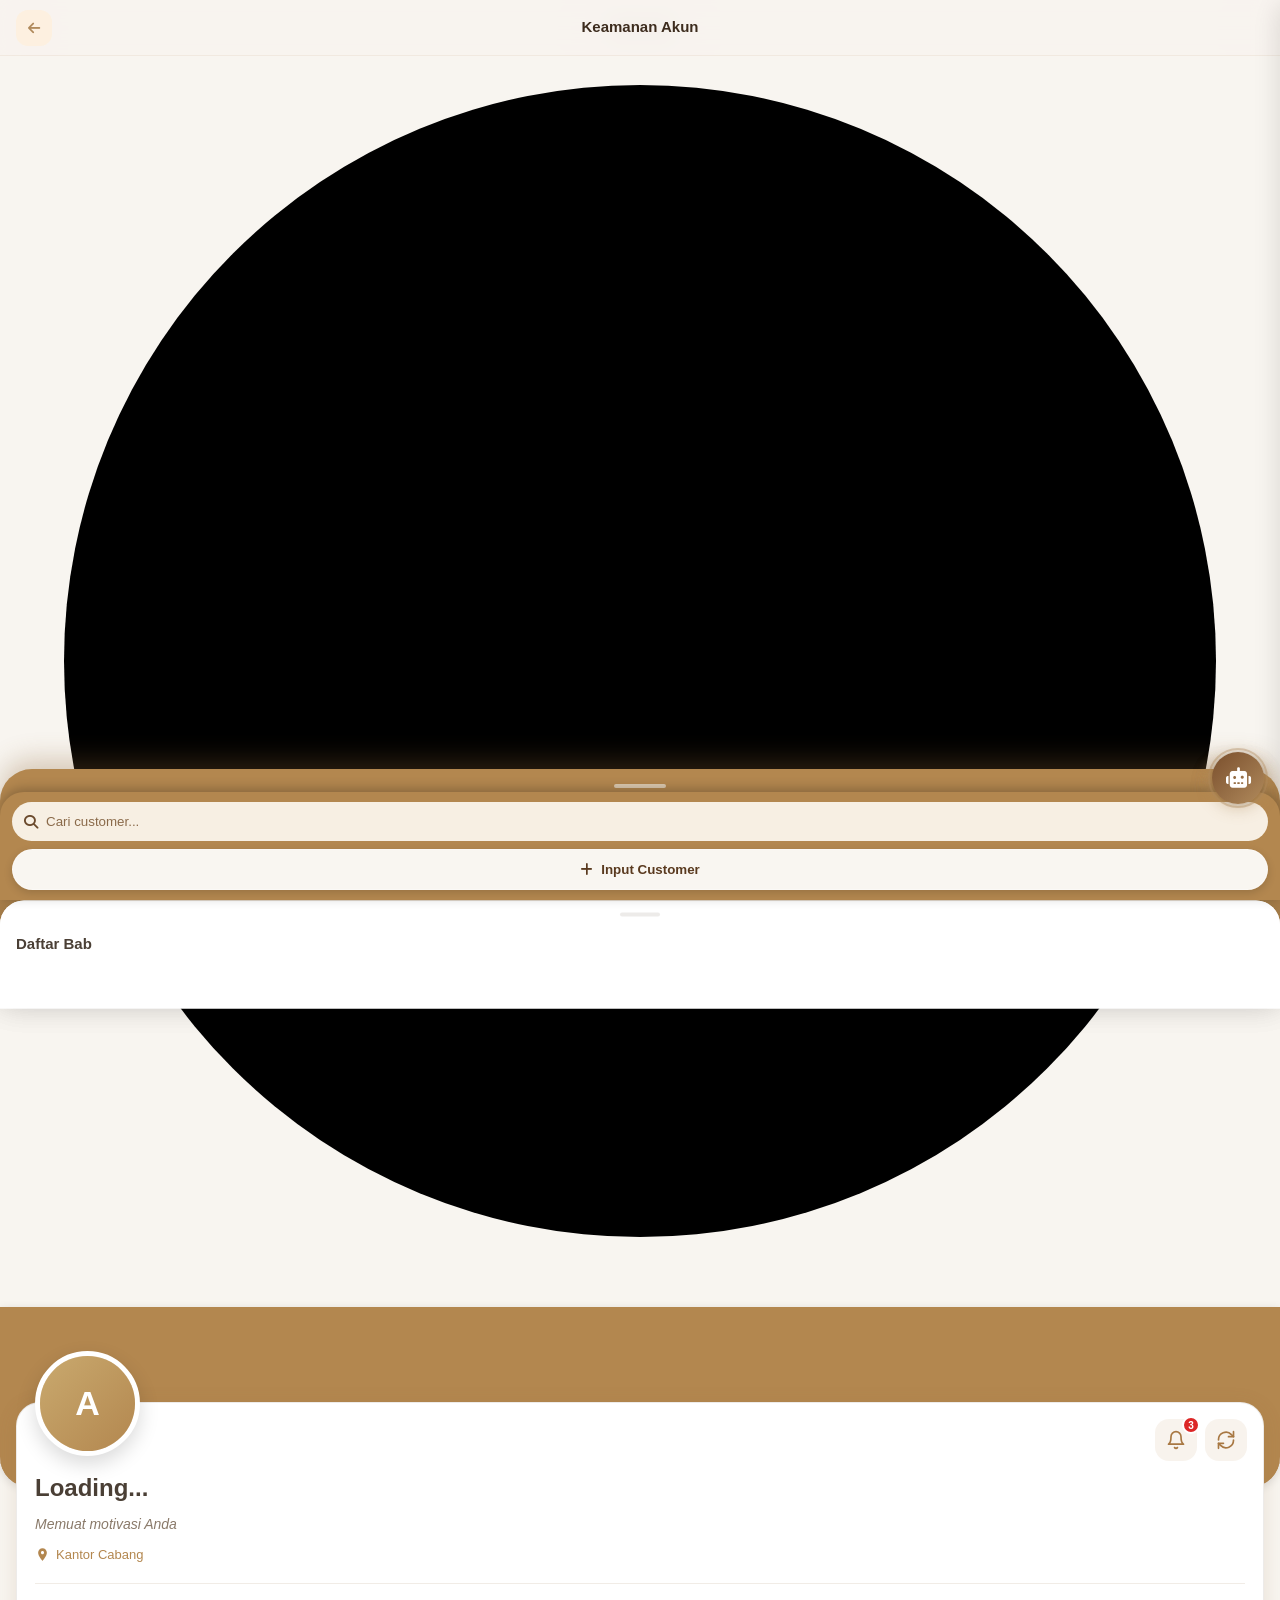
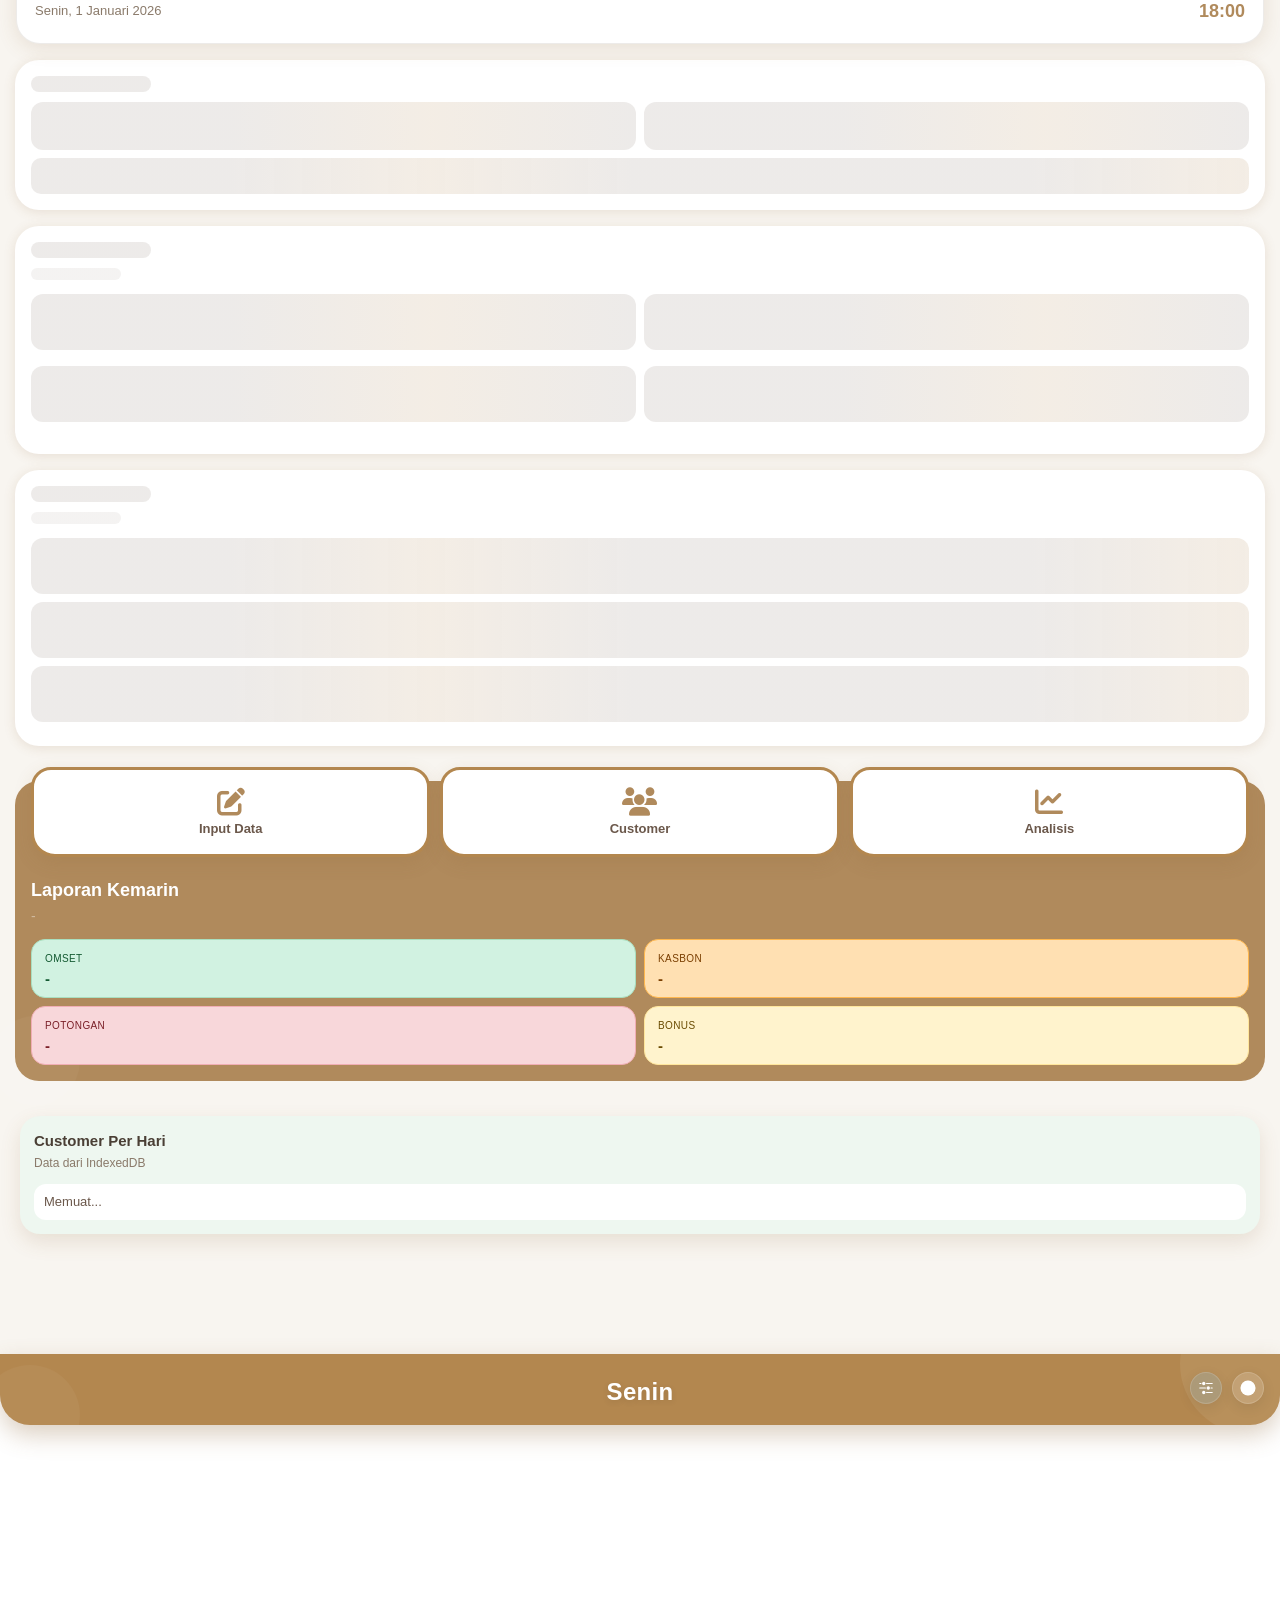
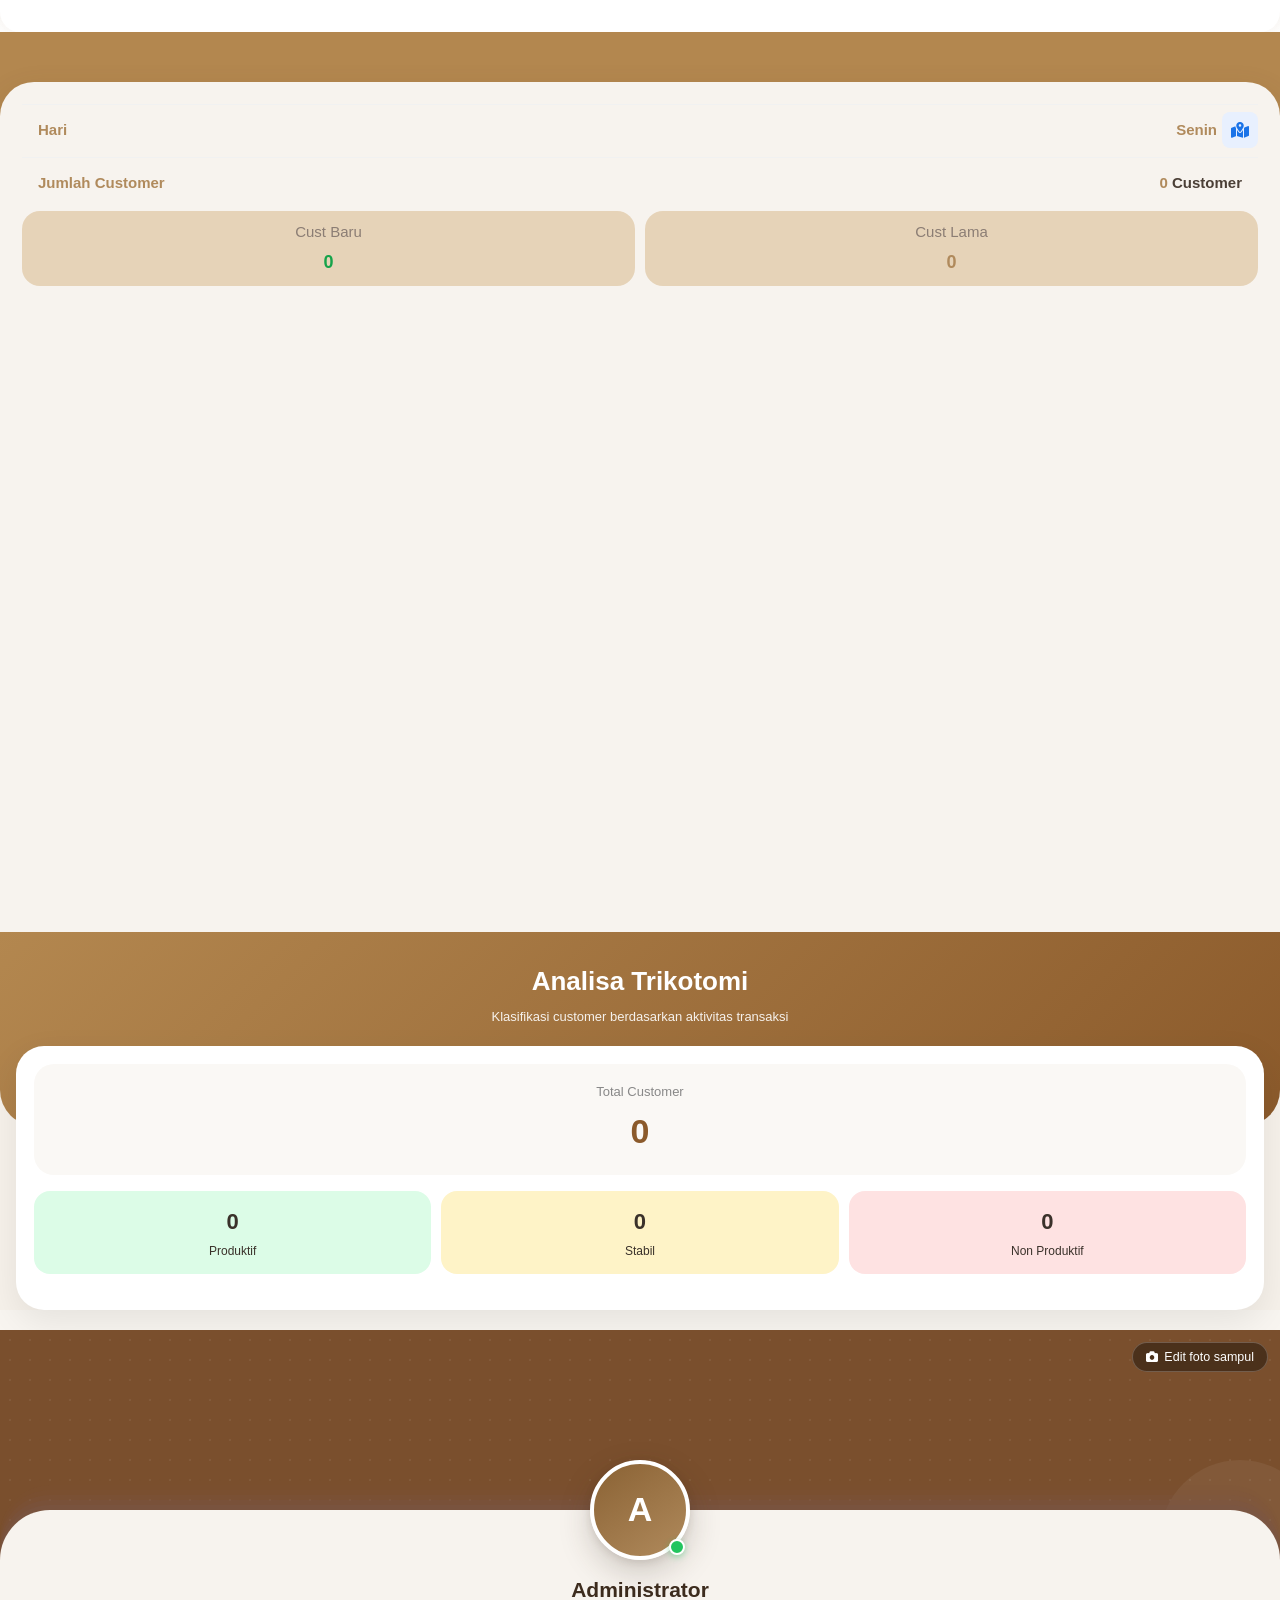
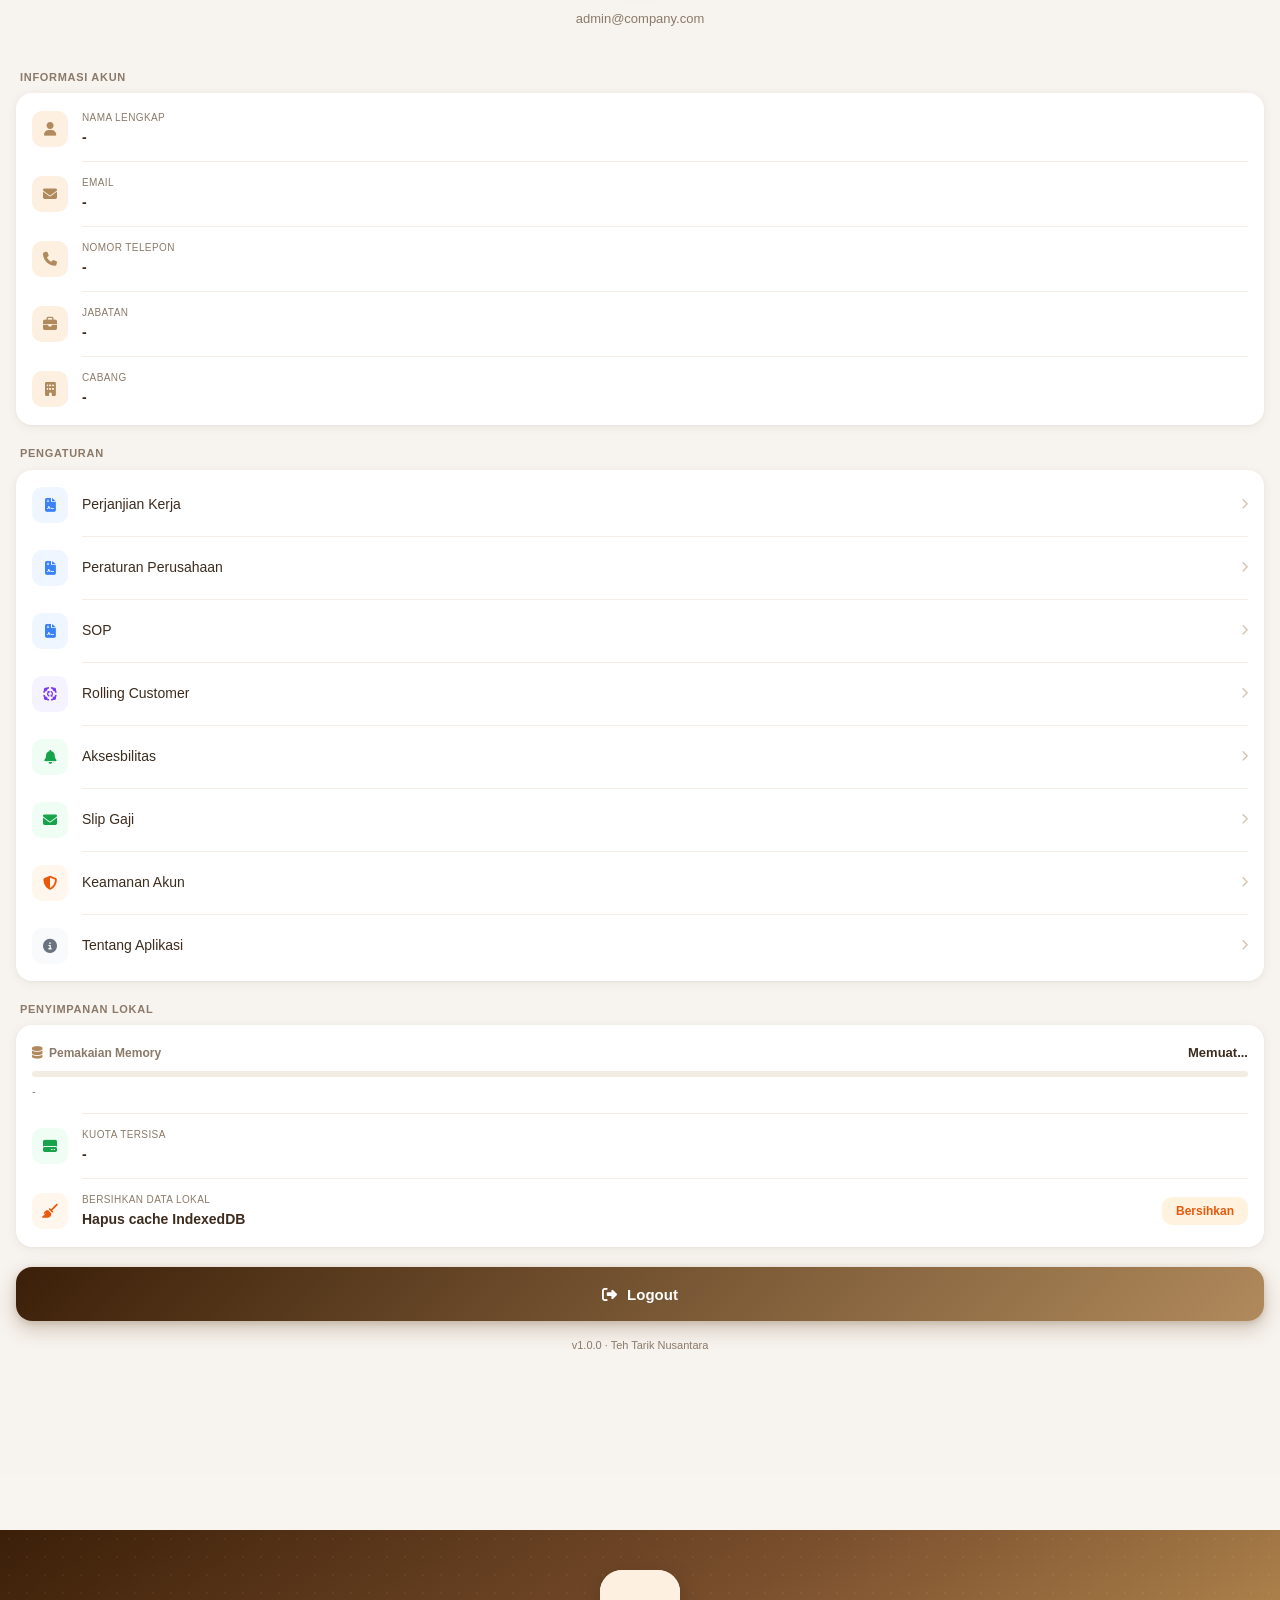
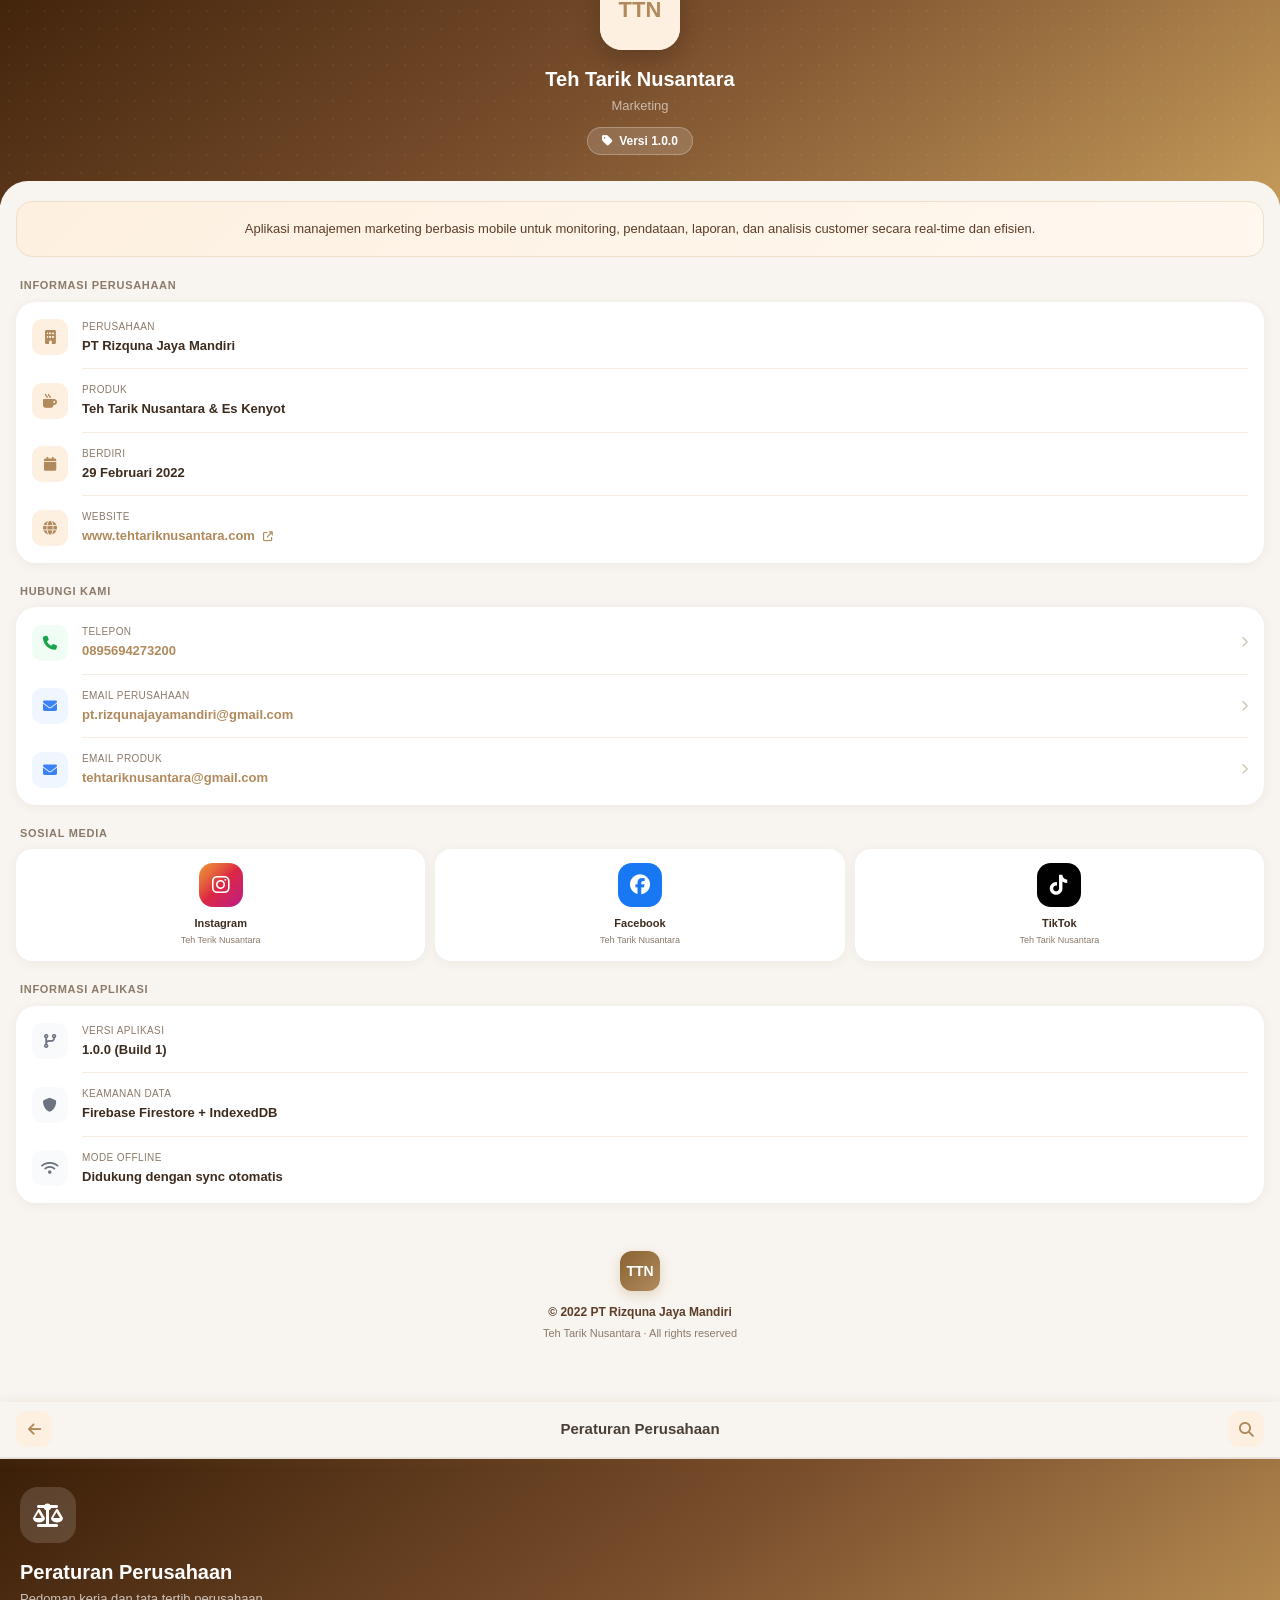
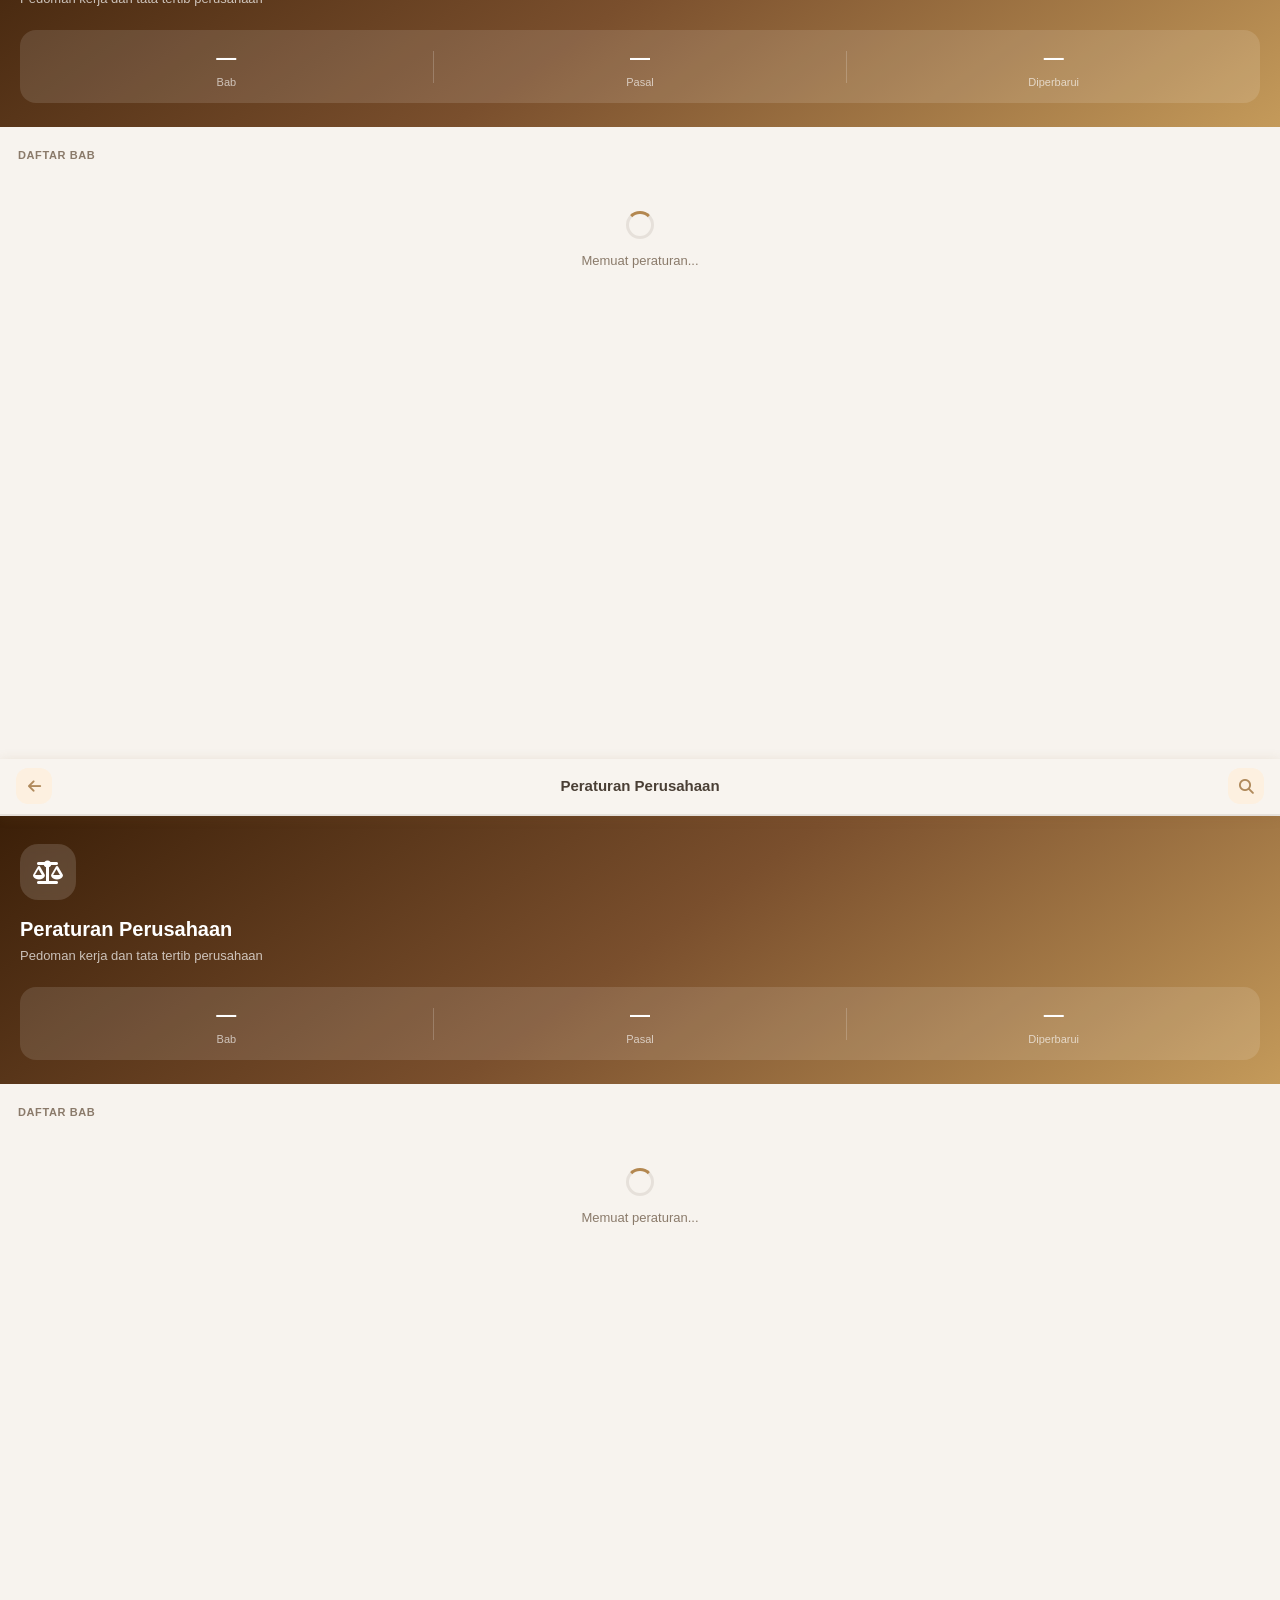
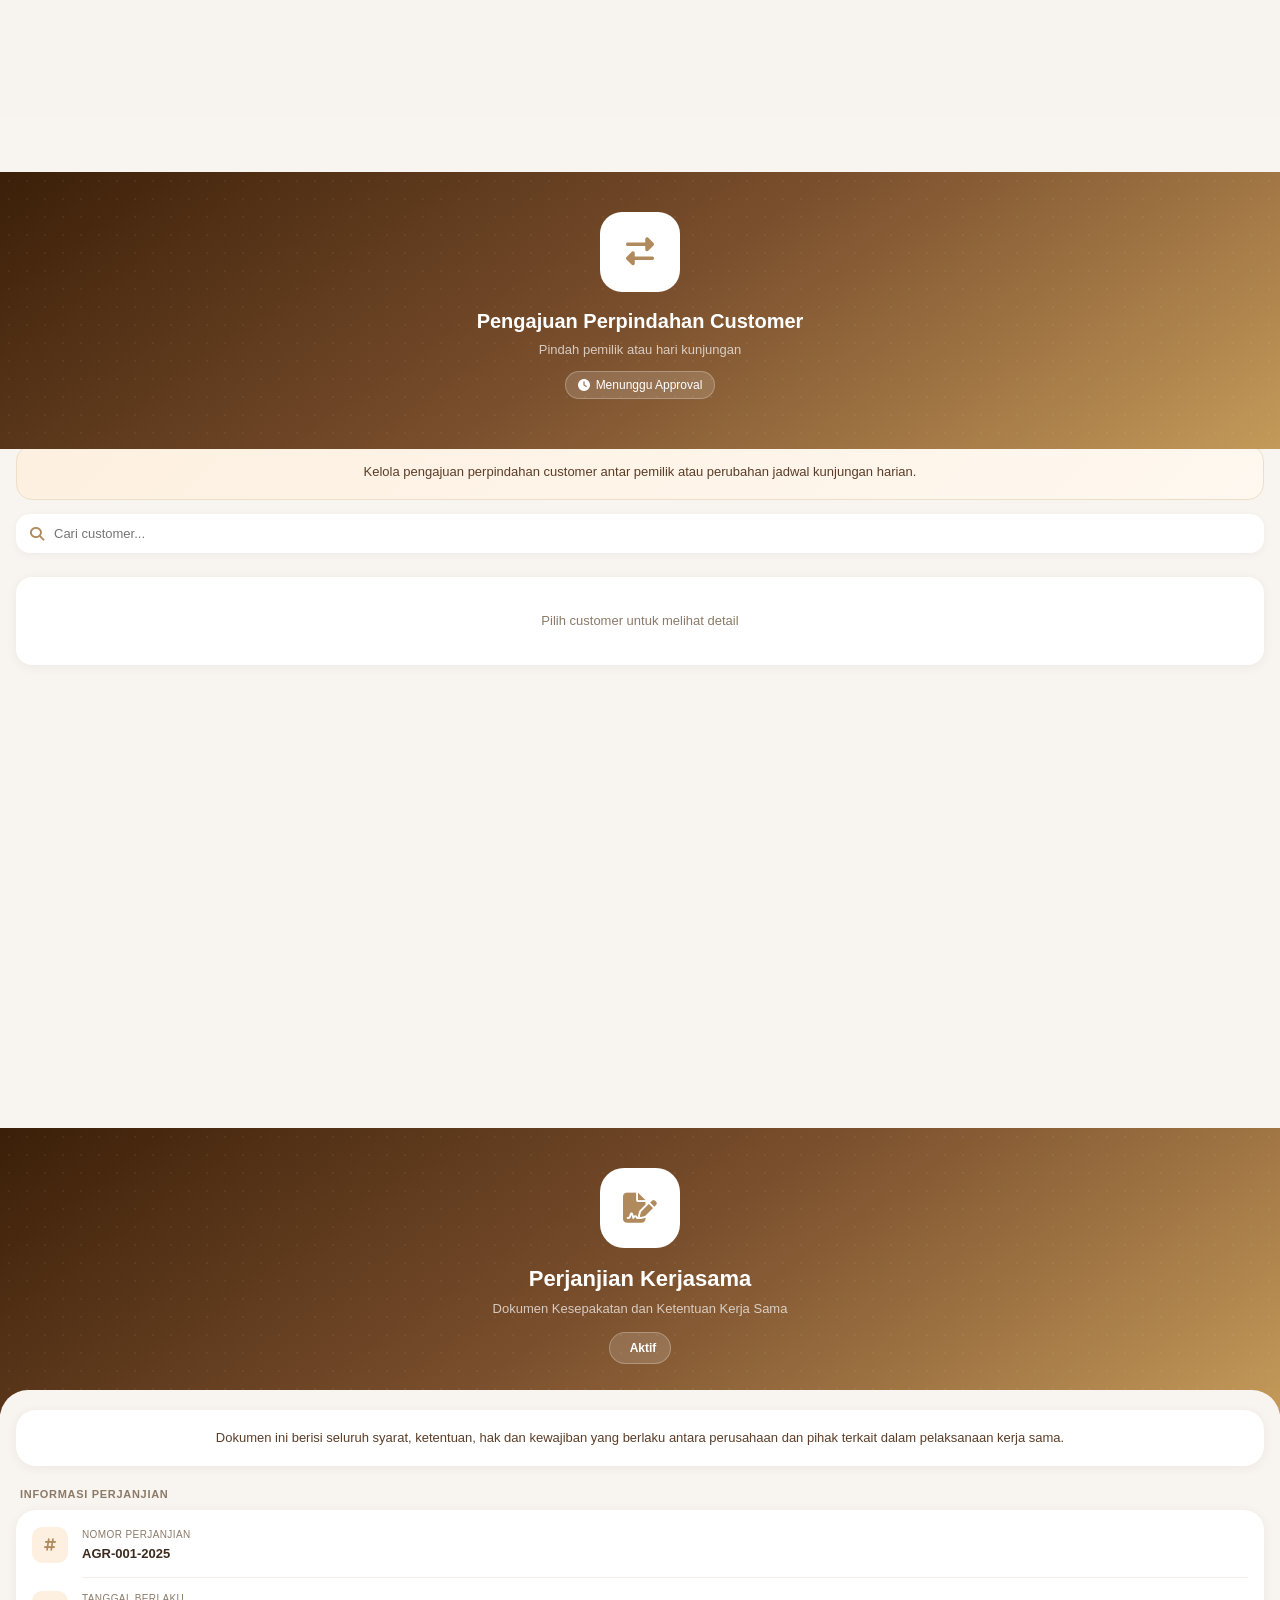
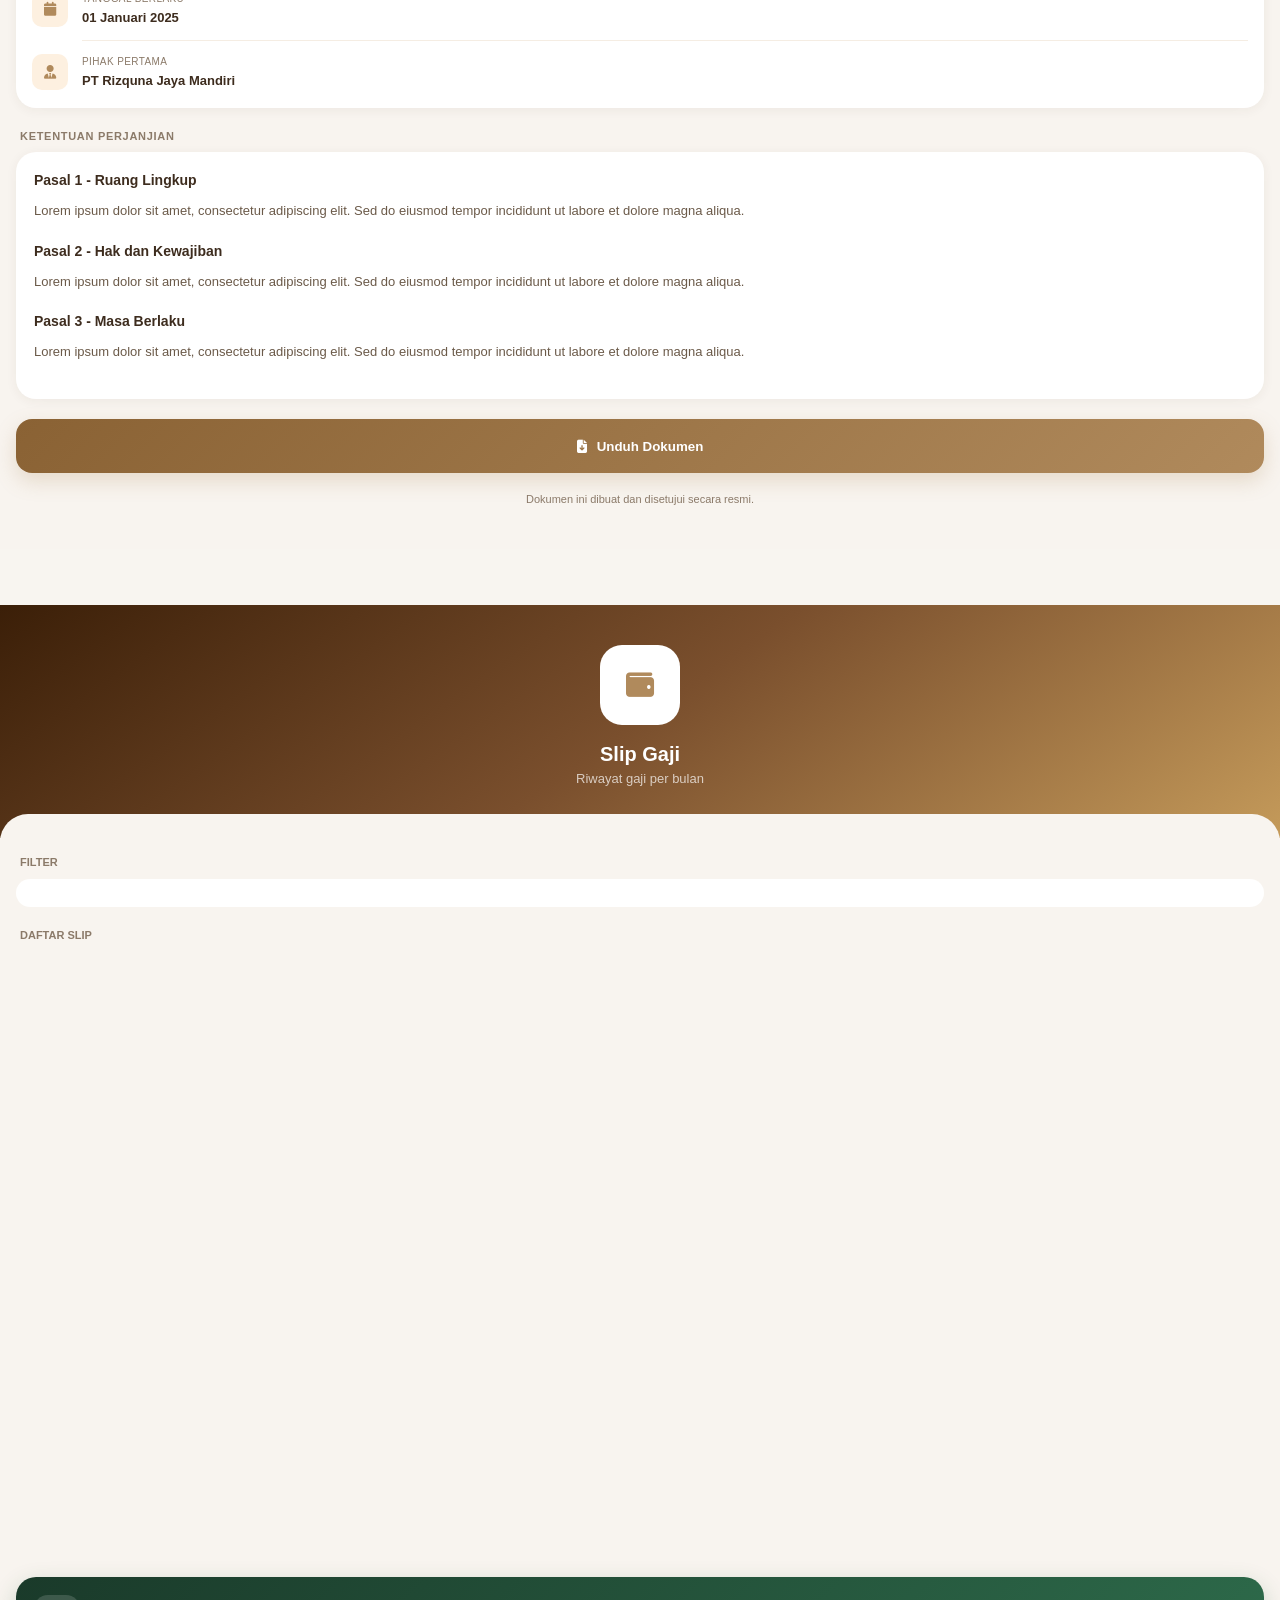
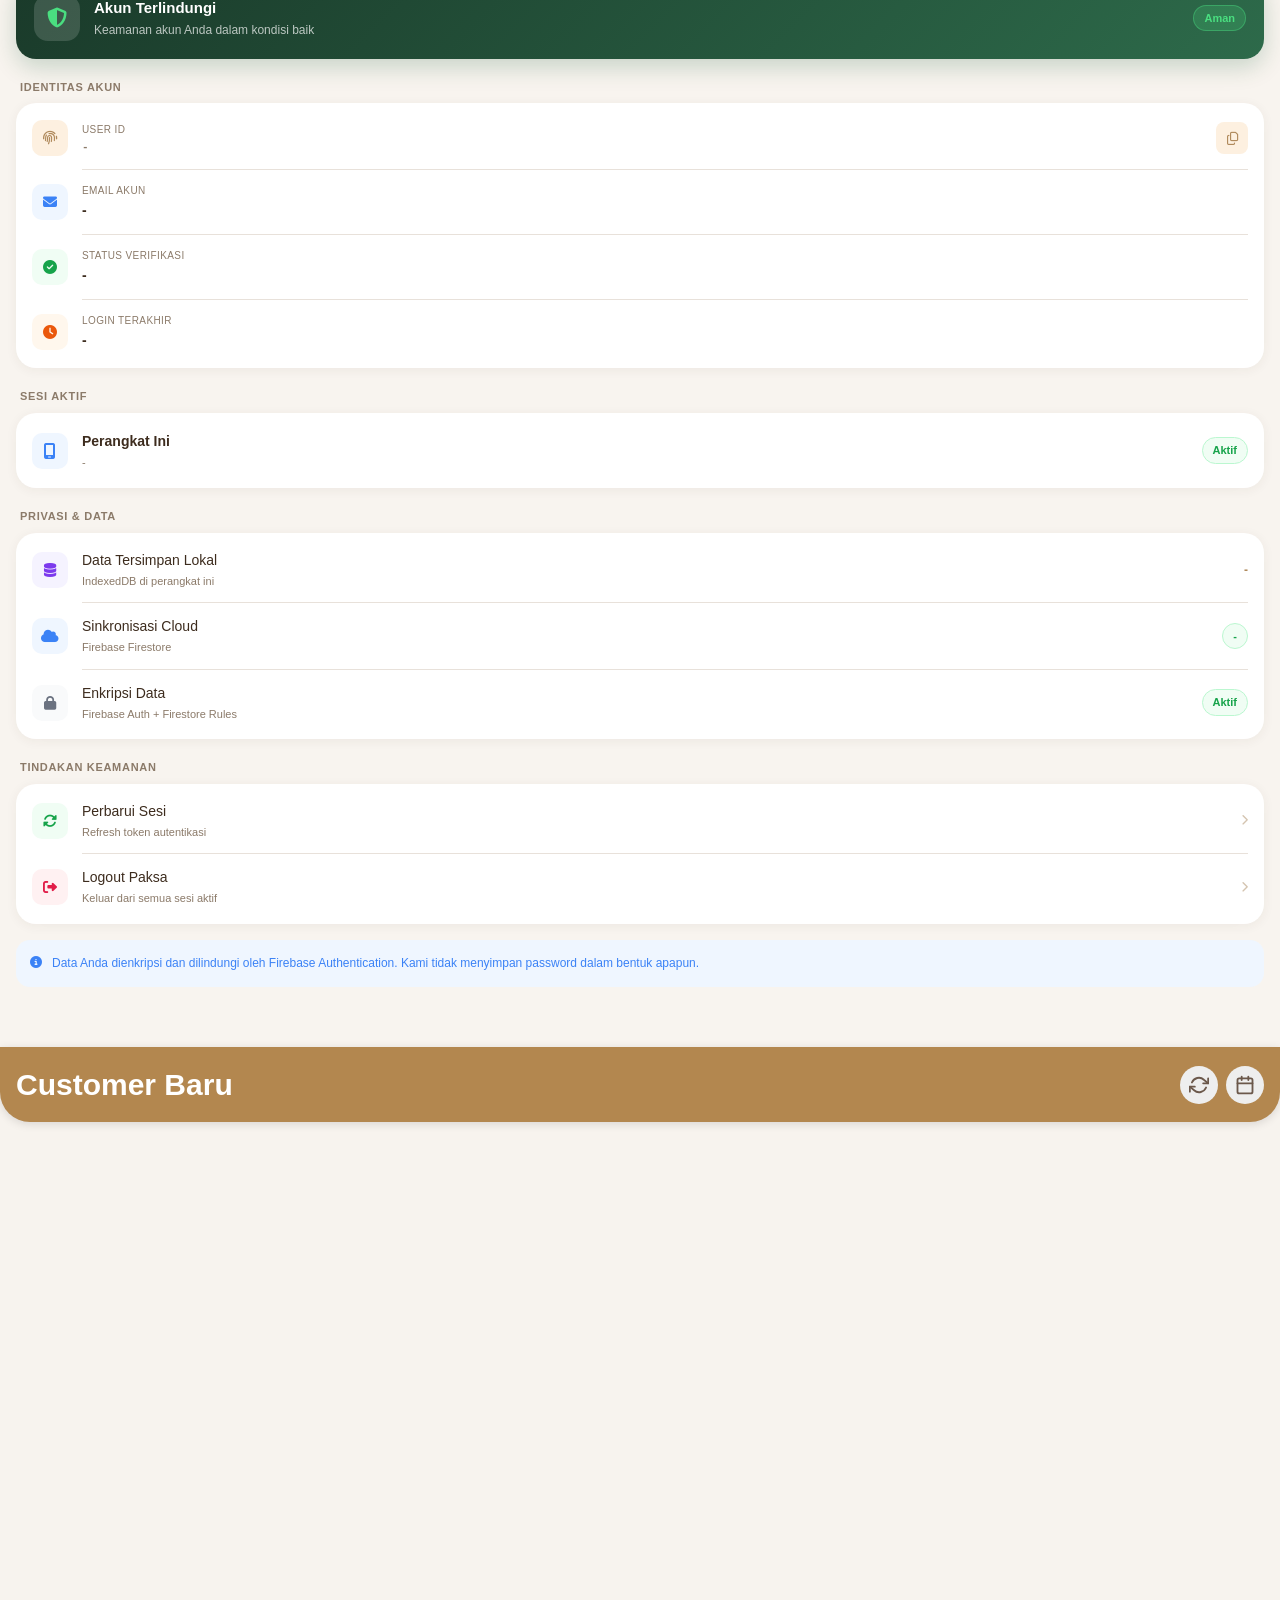
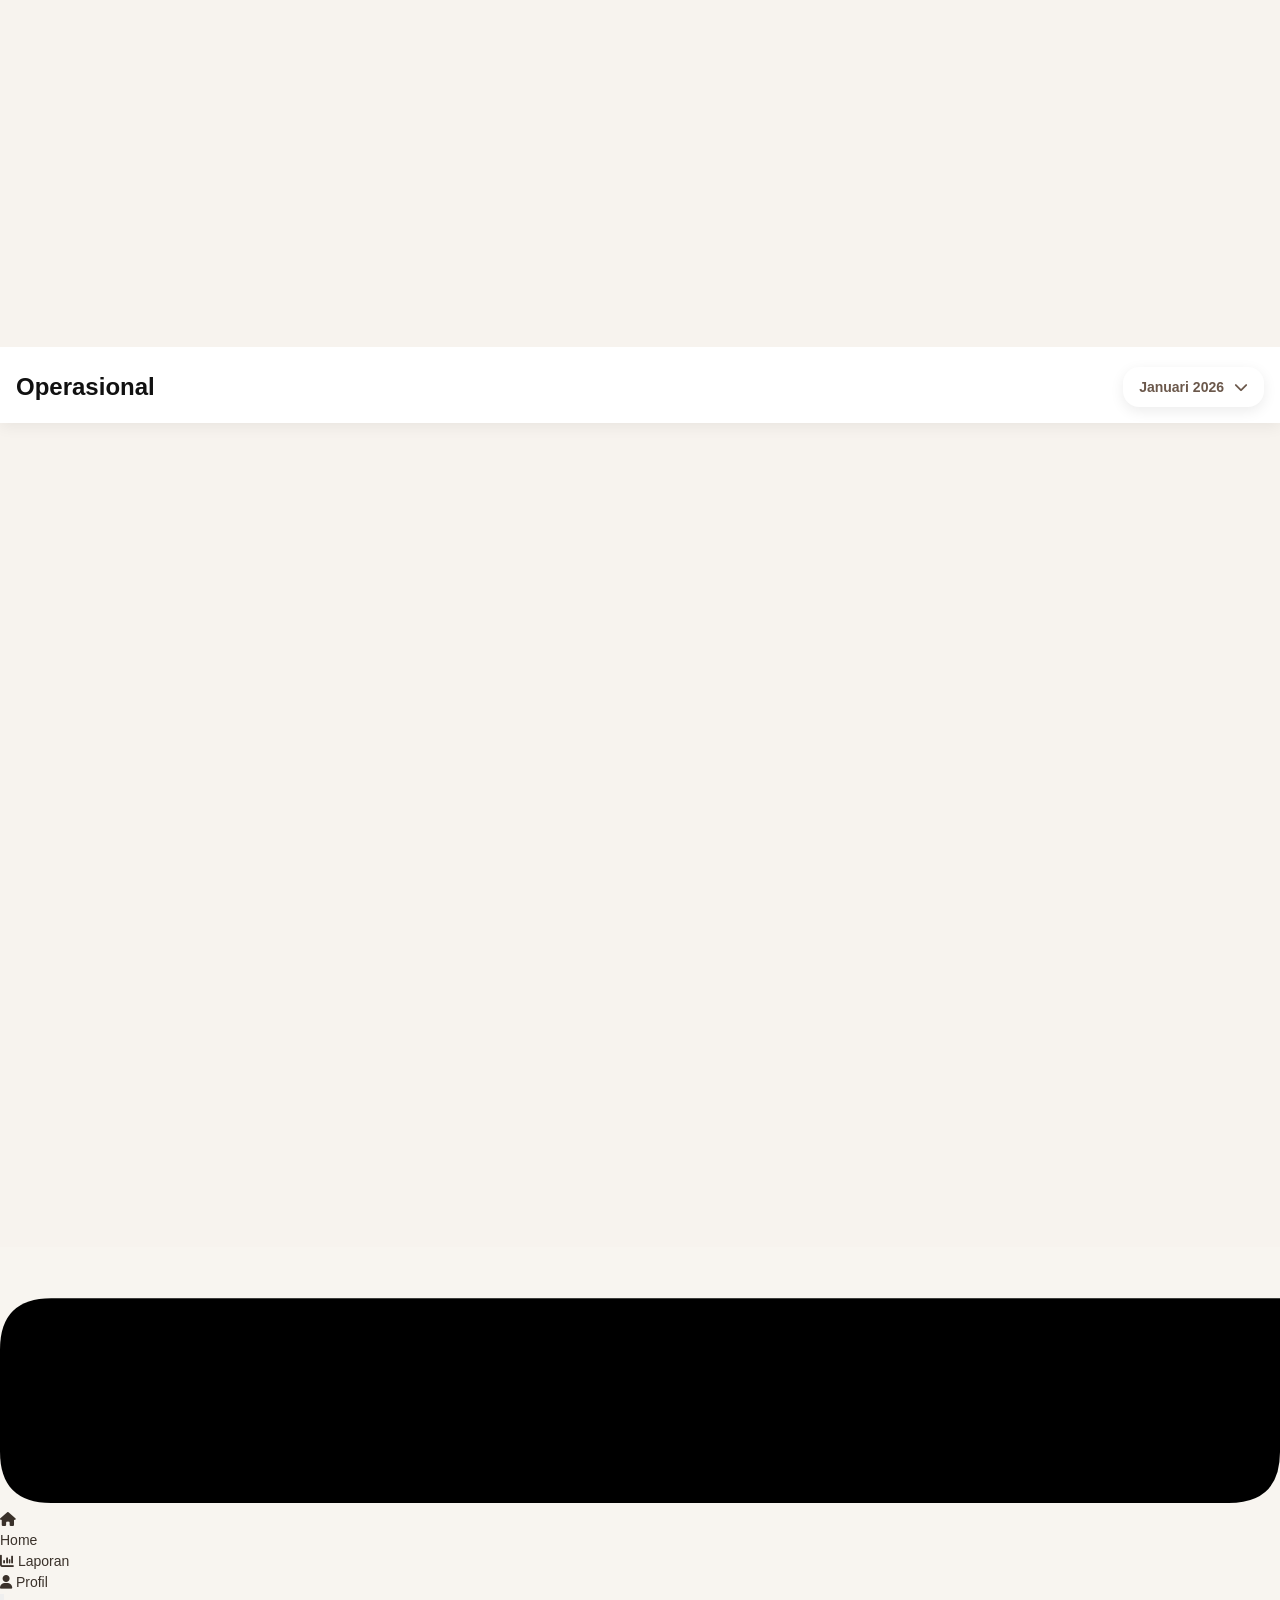
==== commit 428f7bac: "Add files via upload" ====
--- a/index.html
+++ b/index.html
@@ -2,7 +2,8 @@
 <html lang="id">
 <head>
 <meta charset="UTF-8">
-<meta name="viewport" content="width=device-width, initial-scale=1.0">
+<meta name="viewport" content="width=device-width, initial-scale=1.0, maximum-scale=1.0, user-scalable=no, viewport-fit=cover">
+
 <!-- PWA Meta -->
 <meta name="theme-color" content="#b3874f">
 <meta name="apple-mobile-web-app-capable" content="yes">
@@ -17,476 +18,2345 @@
 
 <!-- Manifest -->
 <link rel="manifest" href="manifest.json">
-<title>Nusantara Dashboard</title>
-<link href="https://fonts.googleapis.com/css2?family=Inter:wght@300;400;500;600;700&display=swap" rel="stylesheet">
-<link rel="stylesheet" href="dashboard.css">
-<script src="https://cdn.jsdelivr.net/npm/chart.js"></script>
-<script src="https://cdnjs.cloudflare.com/ajax/libs/xlsx/0.18.5/xlsx.full.min.js"></script>
+<title>Marketing TTN</title>
+
 <link rel="stylesheet" href="index.css">
-<link rel="stylesheet" href="navbar.css">
+<link rel="stylesheet" href="home.css">
+<link rel="stylesheet" href="profil.css">
+<link rel="stylesheet" href="input.css">
+<link rel="stylesheet" href="customer.css">
+<link rel="stylesheet" href="analisis.css">
+<link rel="stylesheet" href="rolling.css">
+<link rel="stylesheet" href="operasional.css">
+<link rel="stylesheet" href="tentang.css">
+<link rel="stylesheet" href="keamanan.css">
+<link rel="stylesheet" href="perjanjian.css">
+<link rel="stylesheet" href="slip.css">
+<link rel="stylesheet" href="chat.css">
+<link rel="stylesheet" href="rollingcustomer.css">
+<link rel="stylesheet" href="cleaner.css">
+<link rel="stylesheet" href="peraturan.css">
+<link rel="stylesheet" href="map.css">
 <link rel="stylesheet" href="root.css">
+
+<link rel="stylesheet" href="https://cdnjs.cloudflare.com/ajax/libs/font-awesome/6.5.0/css/all.min.css"/>
+
 </head>
 <body>
 
-<!-- SKELETON LOADER -->
-<div id="skeletonLoader">
-  <div class="sk-header">
-    <div class="sk-header-date skeleton"></div>
-    <div class="sk-header-circle skeleton"></div>
-    <div class="sk-header-circle skeleton"></div>
-    <div class="sk-header-circle skeleton"></div>
-    <div class="sk-header-circle skeleton"></div>
+<div id="app">
+  <div id="pullRefreshIndicator">
+    <div id="ptrCard">
+      <img src="logoTTN.png" alt="">
+      <svg viewBox="0 0 80 80">
+        <circle id="ptrCircle" cx="40" cy="40" r="36"/>
+      </svg>
+    </div>
   </div>
-  <div class="sk-section">
-    <div class="sk-card-hero skeleton"></div>
-    <div class="sk-nav">
-      <div class="sk-nav-item skeleton"></div>
-      <div class="sk-nav-item skeleton"></div>
-      <div class="sk-nav-item skeleton"></div>
-      <div class="sk-nav-item skeleton"></div>
-      <div class="sk-nav-item skeleton"></div>
-      <div class="sk-nav-item skeleton"></div>
-    </div>
-    <div class="sk-title skeleton"></div>
-    <div class="sk-stat-grid">
-      <div class="sk-stat skeleton"></div>
-      <div class="sk-stat skeleton"></div>
-    </div>
-    <div class="sk-chart-grid">
-      <div class="sk-chart skeleton"></div>
-      <div class="sk-chart skeleton"></div>
-    </div>
-    <div class="sk-bottom-grid">
-      <div class="sk-block skeleton"></div>
-      <div class="sk-block skeleton"></div>
-    </div>
+  <!-- ===== HOME VIEW ===== -->
+  <div class="view active" id="view-home">
+    <div class="page-content">
+      <div class="headerHome"></div>
+      <div id="marketingList">
+        <div class="marketing-card">
+          <button id="homeNotifBtn" class="home-notif-btn">
+            <svg viewBox="0 0 24 24" fill="none" stroke="currentColor"
+              stroke-width="2" stroke-linecap="round" stroke-linejoin="round">
+              <path d="M18 8a6 6 0 10-12 0c0 7-3 9-3 9h18s-3-2-3-9"></path>
+              <path d="M13.73 21a2 2 0 01-3.46 0"></path>
+            </svg>
+          
+            <!-- Badge jumlah notif -->
+            <span class="notif-badge" id="homeNotifBadge">3</span>
+          </button>
+          <button id="homeReloadCustomerBtn" class="home-reload-btn">
+            <svg viewBox="0 0 24 24" fill="none" stroke="currentColor" stroke-width="2" stroke-linecap="round" stroke-linejoin="round">
+              <path d="M21 2v6h-6"></path>
+              <path d="M3 12a9 9 0 0 1 15.5-6.5L21 8"></path>
+              <path d="M3 22v-6h6"></path>
+              <path d="M21 12a9 9 0 0 1-15.5 6.5L3 16"></path>
+            </svg>
+          </button>       
+          <!-- AVATAR -->
+          <div class="avatar" id="homeAvatar">
+            <div class="avatar-inisial">
+              A
+            </div>
+          </div>
+          <!-- INFO -->
+          <div class="marketing-info">
+            <div class="nama" id="homeNama">
+              Loading...
+            </div>
+            <div class="motivasi" id="homeMotivasi">
+              Memuat motivasi Anda
+            </div>
+            <div class="kantor" id="homeKantor">
+              <svg class="kantor-icon" viewBox="0 0 24 24">
+                <path d="M12 2C8.13 2 5 5.13 5 9c0 5.25 7 13 7 13s7-7.75 7-13 c0-3.87-3.13-7-7-7zm0 9.5 c-1.38 0-2.5-1.12-2.5-2.5 S10.62 6.5 12 6.5 14.5 7.62 14.5 9 13.38 11.5 12 11.5z"/>
+              </svg>
+              Kantor Cabang
+            </div>
+          </div>
+          <!-- TANGGAL -->
+          <div class="tanggal-waktu">
+            <div class="tanggal" id="homeTanggal">
+              Senin, 1 Januari 2026
+            </div>
+            <div class="waktu" id="homeWaktu">
+              18:00
+            </div>
+          </div>
+        </div>
+      </div>
+      
+     <!-- SKELETON 3 CARD -->
+      <div id="skeletonHomeCards">
+        <div class="sk-card-wrap">
+          <div class="sk-line sk-title"></div>
+          <div class="sk-grid-2">
+            <div class="sk-box-sm"></div>
+            <div class="sk-box-sm"></div>
+          </div>
+          <div class="sk-box-lg"></div>
+        </div>
+        <div class="sk-card-wrap">
+          <div class="sk-line sk-title"></div>
+          <div class="sk-line sk-subtitle"></div>
+          <div class="sk-grid-2">
+            <div class="sk-box-md"></div>
+            <div class="sk-box-md"></div>
+            <div class="sk-box-md"></div>
+            <div class="sk-box-md"></div>
+          </div>
+        </div>
+        <div class="sk-card-wrap">
+          <div class="sk-line sk-title"></div>
+          <div class="sk-line sk-subtitle"></div>
+          <div class="sk-box-md"></div>
+          <div class="sk-box-md"></div>
+          <div class="sk-box-md"></div>
+        </div>
+      </div>
+
+      <div class="home-customer-wrapper">
+        <div class="home-customer-top">
+          <div class="home-customer-left">
+            <div class="home-customer-label">
+              Jumlah Customer
+            </div>
+            <div class="home-customer-total">
+              <span id="homeCustomerTotal">0</span>
+            </div>
+          </div>
+          <div class="home-customer-actions">
+            <button
+              class="home-customer-plus secondary"
+              onclick="showView('rolling')">
+              <svg viewBox="0 0 24 24" fill="none" stroke="currentColor"
+                stroke-width="2.2" stroke-linecap="round" stroke-linejoin="round">
+                <path d="M16 21v-2a4 4 0 0 0-4-4H8a4 4 0 0 0-4 4v2"></path>
+                <circle cx="10" cy="7" r="4"></circle>
+                <path d="M20 8v6"></path>
+                <path d="M17 11h6"></path>
+              </svg>
+      
+            </button>
+            <button
+              class="home-customer-plus"
+              onclick="openHomeCustomerPopup()">
+              <svg viewBox="0 0 24 24" fill="none" stroke="currentColor"
+                stroke-width="2.5" stroke-linecap="round" stroke-linejoin="round">
+                <path d="M12 5v14"></path>
+                <path d="M5 12h14"></path>
+              </svg>
+            </button>
+          </div>
+        </div>
+        <div class="home-customer-grid">
+          <div class="home-customer-box closing">
+            <div class="box-label">Closing</div>
+            <div class="box-value" id="homeClosingTotal">0</div>
+          </div>
+          <div class="home-customer-box konsinyasi">
+            <div class="box-label">Konsinyasi</div>
+            <div class="box-value" id="homeKonsinyasiTotal">0</div>
+          </div>
+          <div class="home-customer-box cash">
+            <div class="box-label">Cash</div>
+            <div class="box-value" id="homeCashTotal">0</div>
+          </div>
+        </div>
+        <div class="home-customer-payment">
+          <div class="payment-label">
+            Jumlah Bayaran
+          </div>
+          <div class="payment-value" id="homeTotalBayaran">
+            Rp. 0
+          </div>
+        </div>      
+      </div>
+      <div id="cardLaporanKemarin">
+        <div class="home-menu">
+        <button class="menu-btn" onclick="showView('input')">
+          <i class="fa-solid fa-pen-to-square"></i>
+          <span>Input Data</span>
+        </button>
+        <button class="menu-btn" onclick="showView('customer')">
+          <i class="fa-solid fa-users"></i>
+          <span>Customer</span>
+        </button>
+        <button class="menu-btn" onclick="showView('analisis')">
+          <i class="fa-solid fa-chart-line"></i>
+          <span>Analisis</span>
+        </button>
+      </div>
+        <div class="extra-title">Laporan Kemarin</div>
+        <div class="extra-subtitle" id="laporanKemarinTanggal">-</div>
+        <div class="laporan-kemarin-grid">
+          <div class="laporan-kemarin-box omzet">
+            <div class="laporan-kemarin-label">Omset</div>
+            <div class="laporan-kemarin-value" id="laporanKemarinOmset">-</div>
+          </div>
+          <div class="laporan-kemarin-box kasbon">
+            <div class="laporan-kemarin-label">Kasbon</div>
+            <div class="laporan-kemarin-value" id="laporanKemarinKasbon">-</div>
+          </div>
+          <div class="laporan-kemarin-box potongan">
+            <div class="laporan-kemarin-label">Potongan</div>
+            <div class="laporan-kemarin-value" id="laporanKemarinPotongan">-</div>
+          </div>
+          <div class="laporan-kemarin-box bonus">
+            <div class="laporan-kemarin-label">Bonus</div>
+            <div class="laporan-kemarin-value" id="laporanKemarinBonus">-</div>
+          </div>
+        </div>
+      </div>
+      <div class="home-extra-wrapper">
+        <div class="home-extra-card">
+          <div class="extra-title">Customer Per Hari</div>
+          <div class="extra-subtitle">Data dari IndexedDB</div>
+          <div class="extra-body" id="ringkasanCustomerBody">
+            <div class="extra-item">
+              <span>Memuat...</span>
+            </div>
+          </div>
+        </div>
+      </div>
+      
+    </div>
+
+    <div class="popup-overlay" id="popupHomeCustomer">
+      <div class="popup-content" id="popupHomeCustomerContent">
+        <!-- HANDLE -->
+        <div class="popup-handle"></div>
+        <!-- TITLE -->
+        <div class="popup-title">
+          Input Customer
+        </div>
+    
+        <!-- NAMA -->
+        <div class="popup-group">
+          <label>
+            Nama Customer
+          </label>
+    
+          <input
+            type="text"
+            id="inputNamaCustomerHome"
+            placeholder="Masukkan nama customer">
+        </div>
+    
+        <!-- AUTO RENDER FORM -->
+        <div id="stokContainerHome"></div>
+        <div id="mapPreviewHome" style="display:none;width:100%;height:320px;border-radius:14px;overflow:hidden;margin-top:8px;"></div>
+    
+      </div>
+    </div>
+  </div>
+  
+  <!-- ===== INPUT VIEW ===== -->
+  <div class="view" id="view-input">
+    <div class="input-page">
+      <!-- HEADER -->
+      <div class="input-header">
+        <!-- HARI -->
+        <div class="input-hari" id="inputHari">
+          Senin
+        </div>
+        <!-- BAWA BARANG -->
+        <div class="input-bawa-container" id="inputBawaBarang">
+          <!-- AUTO RENDER -->
+        </div>
+        <!-- DETAIL BUTTON -->
+        <div class="input-header-action">
+        
+          <!-- ANALYSIS BUTTON -->
+          <button class="input-analysis-btn" id="inputAnalysisBtn">
+            <svg xmlns="http://www.w3.org/2000/svg" viewBox="0 0 24 24"
+              fill="currentColor" width="18" height="18">
+              <path d="M18.75 12.75h1.5a.75.75 0 0 0 0-1.5h-1.5a.75.75 0 0 0 0 1.5Z"/>
+              <path d="M12 6a.75.75 0 0 1 .75-.75h7.5a.75.75 0 0 1 0 1.5h-7.5A.75.75 0 0 1 12 6Z"/>
+              <path d="M12 18a.75.75 0 0 1 .75-.75h7.5a.75.75 0 0 1 0 1.5h-7.5A.75.75 0 0 1 12 18Z"/>
+              <path d="M3.75 6.75h1.5a.75.75 0 1 0 0-1.5h-1.5a.75.75 0 0 0 0 1.5Z"/>
+              <path d="M3 12a.75.75 0 0 1 .75-.75h7.5a.75.75 0 0 1 0 1.5H3.75A.75.75 0 0 1 3 12Z"/>
+              <path d="M9 3.75a2.25 2.25 0 1 0 0 4.5 2.25 2.25 0 0 0 0-4.5Z"/>
+              <path d="M12.75 12a2.25 2.25 0 1 1 4.5 0 2.25 2.25 0 0 1-4.5 0Z"/>
+              <path d="M9 15.75a2.25 2.25 0 1 0 0 4.5 2.25 2.25 0 0 0 0-4.5Z"/>
+            </svg>
+          </button>
+        
+          <!-- DETAIL BUTTON -->
+          <button class="input-detail-btn" id="inputDetailBtn">
+            <svg xmlns="http://www.w3.org/2000/svg" viewBox="0 0 24 24"
+              fill="currentColor" width="18" height="18">
+              <circle cx="12" cy="12" r="10" opacity=".2"></circle>
+              <path d="M12 16v-4"></path>
+              <path d="M12 8h.01"></path>
+              <path d="M12 2a10 10 0 1 0 0 20a10 10 0 0 0 0-20Z"></path>
+            </svg>
+          </button>
+        
+        </div>
+      </div>
+      <!-- DROPDOWN FILTER -->
+      <div class="analysis-dropdown" id="analysisDropdown">
+        <div class="analysis-item" data-action="keterangan">Keterangan</div>
+        <div class="analysis-item" data-action="fee_disable">Fee dan Disable</div>
+        <div class="analysis-item" data-action="penyesuaian">Penyesuaian Data</div>
+        <div class="analysis-divider"></div>
+        <div class="analysis-item produktif" data-action="produktif">Produktif</div>
+        <div class="analysis-item stabil" data-action="stabil">Stabil</div>
+        <div class="analysis-item non_produktif" data-action="non_produktif">Non Produktif</div>
+        <div class="analysis-divider"></div>
+        <div class="analysis-item tampilan-item" data-action="tampilan">Tampilan Bersih</div>
+      </div>
+      <!-- CUSTOMER WRAPPER -->
+      <div class="input-customer-wrapper">
+        
+        <!-- BOTTOM PROGRESS BAR -->
+        <div class="input-progress-bar" id="inputProgressBar">
+        
+          <!-- HANDLE -->
+          <button
+            class="input-progress-toggle"
+            id="inputProgressToggle">
+        
+            <div class="input-progress-line"></div>
+        
+          </button>
+        
+          <!-- CONTENT -->
+          <div
+            class="input-progress-content"
+            id="inputProgressContent">
+        
+            <!-- SEARCH -->
+            <input
+              type="text"
+              id="inputSearchCustomer"
+              class="input-search-customer"
+              placeholder="Cari customer..."
+              autocomplete="off"
+              autocorrect="off"
+              spellcheck="false"
+            >
+        
+            <!-- TEXT -->
+            <div
+              class="input-progress-text"
+              id="inputProgressText">
+        
+              0 / 0 Toko
+        
+            </div>
+        
+            <!-- PIPE -->
+            <div class="input-progress-track">
+        
+              <div
+                class="input-progress-fill"
+                id="inputProgressFill">
+              </div>
+        
+            </div>
+        
+          </div>
+        
+        </div>    
+        <!-- LIST -->
+        <div class="input-list-customer" id="listCustomer">
+          <!-- AUTO RENDER -->
+        </div>
+      </div>
+    </div>
+    
+    <!-- POPUP INPUT DATA -->
+    <div class="popup-input-overlay" id="popupInputOverlay">
+      <div class="popup-input-sheet" id="popupInputSheet">
+        <!-- DRAG -->
+        <div class="popup-drag"></div>
+        <!-- HEADER -->
+        <div class="popup-input-header">
+          <div class="popup-summary-card">
+            <!-- NAMA -->
+            <div class="popup-input-nama" id="popupInputNama">
+              Nama Customer
+            </div>
+            <!-- DATA KEMARIN -->
+            <div class="popup-data-kemarin-tanggal" id="popupDataKemarinTanggal">
+              -
+            </div>
+            <div class="popup-data-kemarin" id="popupDataKemarin">
+              
+              <!-- AUTO RENDER -->
+            </div>
+            <!-- TOTAL -->
+            <div class="popup-total-card">
+        
+              <div class="popup-total-value" id="previewPay">
+                Rp0
+              </div>
+            </div>
+          </div>
+        </div>
+        
+        <!-- BODY -->
+        <div class="popup-input-body" id="popupInputBarang">
+          <!-- AUTO RENDER -->
+        </div>
+        <!-- BUTTON -->
+        <button class="popup-submit-btn" id="popupSubmitBtn" disabled>
+          Kirim
+        </button>
+      </div>
+    </div>
+    <!-- POPUP INPUT FD -->
+    <div class="popup-input-overlay" id="popupInputFdOverlay">
+      <div class="popup-input-sheet" id="popupInputFdSheet">
+        <!-- DRAG -->
+        <div class="popup-drag"></div>
+        <!-- HEADER -->
+        <div class="popup-input-header">
+          <div class="popup-summary-card">
+            <div class="popup-input-nama" id="popupInputFdNama">
+              Nama Customer
+            </div>
+          </div>
+        </div>
+        <!-- BODY -->
+        <div class="popup-input-body" id="popupInputFdBody">
+          <!-- AUTO RENDER -->
+        </div>
+        <!-- BUTTON -->
+        <button class="popup-submit-btn" id="popupInputFdSubmit">
+          Simpan
+        </button>
+      </div>
+  </div> 
+    <!-- PREVIEW FOTO CUSTOMER -->
+    <div class="preview-foto-overlay" id="previewFotoOverlay">
+      <img id="previewFotoImg" class="preview-foto-img">
+    </div>  
+    <!-- POPUP WARNING -->
+    <div class="popup-warning-overlay" id="popupWarningOverlay">
+      <div class="popup-warning-card">
+        <div class="popup-warning-icon">
+          ⚠
+        </div>
+        <div class="popup-warning-title">
+          Data Berbeda
+        </div>
+        <div class="popup-warning-text" id="popupWarningText">
+          Data berbeda, coba cek lagi
+          atau lanjutkan simpan
+        </div>
+        <div class="popup-warning-actions">
+          <button class="popup-warning-btn cancel" id="popupWarningCancel">
+            Cek Lagi
+          </button>
+          <button class="popup-warning-btn submit" id="popupWarningSubmit">
+            Lanjut Simpan
+          </button>
+        </div>
+      </div>
+    </div>
+    <!-- POPUP DETAIL HEADER -->
+    <div class="popup-detail-overlay" id="popupHeaderDetailOverlay">
+      <div class="popup-detail-sheet" id="popupHeaderDetailSheet">
+        <!-- DRAG -->
+        <div class="popup-drag"></div>
+        <!-- HEADER -->
+        <div class="popup-detail-header">
+          <div class="popup-detail-title">
+            Detail Hari Ini
+          </div>
+          <div class="popup-detail-subtitle">
+            Ringkasan data harian
+          </div>
+        </div>
+        <!-- BODY -->
+        <div class="popup-detail-list" id="popupHeaderDetailBody">
+          <!-- AUTO RENDER -->
+        </div>
+      </div>
+    </div>
+  </div>
+  
+  <!-- ===== CUSTOMER VIEW ===== -->
+  <div class="view" id="view-customer">
+    <div class="customer-page">
+      <!-- CARD -->
+      <div class="customer-card">
+        <!-- HARI -->
+        <div class="customer-item">
+          <div class="customer-label">
+            Hari
+          </div>
+          <div class="hari-dropdown">
+            <!-- SELECTED -->
+            <div class="customer-value hari-selected" id="customerHari">
+              Senin
+              <i class="fa-solid fa-chevron-down"></i>
+            </div>
+            <!-- DROPDOWN -->
+            <div class="hari-menu" id="hariMenu">
+              <!-- AUTO RENDER -->
+            </div>
+          </div>
+          <!-- TOMBOL MAP -->
+          <button class="btn-map-hari" id="btnMapHari" title="Lihat di Peta">
+            <i class="fa-solid fa-map-location-dot"></i>
+          </button>
+        </div>
+        <!-- TOTAL -->
+        <div class="customer-item">
+          <div class="customer-label">
+            Jumlah Customer
+          </div>
+          <div class="customer-total">
+            <span id="customerTotal">
+              0
+            </span>
+            Customer
+          </div>
+        </div>
+        <!-- STATS -->
+        <div class="customer-stats">
+          <!-- BARU -->
+          <div class="customer-stat-card">
+            <div class="customer-stat-title">
+              Cust Baru
+            </div>
+            <div class="customer-stat-value new" id="customerBaru">
+              0
+            </div>
+          </div>
+          <!-- LAMA -->
+          <div class="customer-stat-card">
+            <div class="customer-stat-title">
+              Cust Lama
+            </div>
+            <div class="customer-stat-value old" id="customerLama">
+              0
+            </div>
+          </div>
+        </div>
+    
+        <div class="customer-bottom-bar">
+        
+          <!-- SEARCH (atas) -->
+          <div class="customer-search">
+            <i class="fa-solid fa-search"></i>
+            <input type="text" id="searchCustomer" placeholder="Cari customer..." autocomplete="off">
+        
+            <div class="customer-suggest" id="customerSuggest"></div>
+          </div>
+        
+          <!-- INPUT BUTTON (bawah) -->
+          <div class="customer-action-row">
+            <button class="btn-input-customer" onclick="inputCustomer()">
+              <i class="fa-solid fa-plus"></i>
+              Input Customer
+            </button>
+          </div>
+        
+        </div>
+        
+        <!-- LIST CUSTOMER -->
+        <div class="customer-list" id="customerList">
+        </div>
+      </div>
+    </div>
+    
+    <!-- POPUP INPUT CUSTOMER -->
+    <div class="popup-overlay" id="popupCustomer">
+      <div class="popup-content" id="popupContent">
+        <!-- HANDLE -->
+        <div class="popup-handle">
+        </div>
+        <!-- TITLE -->
+        <div class="popup-title">
+          Input Customer
+        </div>
+        <!-- NAMA -->
+        <div class="popup-group">
+          <label>
+            Nama Customer
+          </label>
+          <input type="text" id="inputNamaCustomer" placeholder="Masukkan nama customer">
+        </div>
+        <!-- AUTO RENDER FORM -->
+        <div id="stokContainer">
+        </div>      </div>
+    </div>
+  </div>
+  
+  <!-- ===== ANALISIS VIEW ===== -->
+  <div class="view" id="view-analisis">
+    <div class="analisis-page">
+      <div class="analisis-header">
+        <div class="analisis-header-title">
+          Analisa Trikotomi
+        </div>
+        <div class="analisis-header-subtitle">
+          Klasifikasi customer berdasarkan aktivitas transaksi
+        </div>
+      </div>
+      <div class="analisis-wrapper">
+        <div class="analisis-total-card">
+          <div class="analisis-total-label">
+            Total Customer
+          </div>
+          <div class="analisis-total-value" id="totalCustomer">
+            0
+          </div>
+        </div>
+        <div class="analisis-summary">
+          <div class="summary-card green">
+            <div class="summary-value" id="greenCount">
+              0
+            </div>
+            <div class="summary-label">
+              Produktif
+            </div>
+          </div>
+          <div class="summary-card yellow">
+            <div class="summary-value" id="yellowCount">
+              0
+            </div>
+            <div class="summary-label">
+              Stabil
+            </div>
+          </div>
+          <div class="summary-card red">
+            <div class="summary-value" id="redCount">
+              0
+            </div>
+            <div class="summary-label">
+              Non Produktif
+            </div>
+          </div>
+        </div>
+        <div id="accordionContainer"></div>
+      </div>
+    </div>
+    <div class="analisis-search-floating">
+      <input type="text" id="customerSearch" placeholder="Cari customer...">
+      <button class="analisis-aktifkan-btn" id="btnAktifkanBadge" onclick="aktifkanBadgeTrikotomi()">
+        <svg xmlns="http://www.w3.org/2000/svg" width="20" height="20" viewBox="0 0 24 24" fill="none" stroke="currentColor" stroke-width="2.5" stroke-linecap="round" stroke-linejoin="round">
+          <polyline points="20 6 9 17 4 12"></polyline>
+        </svg>
+      </button>
+    </div>
+  </div>
+  
+  <!-- ===== PROFIL VIEW ===== -->
+  <div class="view" id="view-profil">
+    <div class="profil-page">
+  
+      <!-- HERO -->
+      <div class="profil-hero" id="profilHero">  
+        <div class="profil-hero-gradient" id="profilHeroBg"></div>  
+        <div class="profil-hero-pattern"></div>  
+        <div class="profil-hero-shape"></div>  
+    
+        <!-- Tombol Edit Foto Sampul -->
+        <div class="cover-edit-wrap" id="coverEditWrap">
+            <button class="cover-edit-btn" id="btnEditCover">
+                <i class="fa-solid fa-camera"></i>
+                Edit foto sampul
+            </button>
+            <!-- Dropdown -->
+            <div class="cover-dropdown" id="coverDropdown">
+                <button class="cover-dropdown-item" id="btnGantiCover">
+                    <i class="fa-solid fa-image"></i>
+                    Ganti foto
+                </button>
+                <div class="cover-dropdown-sep"></div>
+                <button class="cover-dropdown-item cover-dropdown-danger" id="btnHapusCover">
+                    <i class="fa-solid fa-trash"></i>
+                    Hapus foto
+                </button>
+            </div>
+        </div>
+    
+          <!-- Hidden file input -->
+        <input type="file" id="inputFotoCover" accept="image/png, image/jpeg" style="display:none;" />
+      </div>
+      
+      <!-- ======= CROP MODAL ======= -->
+      <div class="crop-overlay" id="cropOverlay">
+        <div class="crop-modal">
+      
+          <div class="crop-modal-head">
+            <div>
+              <span class="crop-modal-title">Crop Foto Sampul</span>
+              <span class="crop-modal-hint">Seret kotak • Tarik sudut untuk resize</span>
+            </div>
+            <button class="crop-modal-close" id="cropClose">
+              <i class="fa-solid fa-xmark"></i>
+            </button>
+          </div>
+      
+          <div class="crop-workspace" id="cropWorkspace">
+            <img id="cropImg" alt="" draggable="false" />
+            <div class="crop-box" id="cropBox">
+              <div class="crop-grid">
+                <div class="cg-line cg-h1"></div>
+                <div class="cg-line cg-h2"></div>
+                <div class="cg-line cg-v1"></div>
+                <div class="cg-line cg-v2"></div>
+              </div>
+              <div class="crop-handle ch-tl" data-handle="tl"></div>
+              <div class="crop-handle ch-tr" data-handle="tr"></div>
+              <div class="crop-handle ch-bl" data-handle="bl"></div>
+              <div class="crop-handle ch-br" data-handle="br"></div>
+            </div>
+          </div>
+      
+          <div class="crop-modal-foot">
+            <span class="crop-size-info" id="cropSizeInfo">–</span>
+            <div class="crop-foot-btns">
+              <button class="crop-btn-cancel" id="cropCancel">Batalkan</button>
+              <button class="crop-btn-confirm" id="cropConfirm">
+                <i class="fa-solid fa-crop-simple"></i>
+                Crop & Simpan
+              </button>
+            </div>
+          </div>
+      
+        </div>
+      </div>
+  
+      <!-- BODY -->
+      <div class="profil-body">
+  
+        <!-- AVATAR FLOATING -->
+        <div class="profil-avatar-section">
+          <div class="profil-avatar-wrap">
+            <div class="profil-avatar" id="profilAvatar">A</div>
+            <div class="profil-avatar-status"></div>
+          </div>
+          <div class="profil-identity">
+            <div class="profil-hero-name" id="profilName">Administrator</div>
+            <div class="profil-hero-email" id="profilEmail">admin@company.com</div>
+          </div>
+        </div>
+  
+        <!-- INFORMASI AKUN -->
+        <div class="profil-section-label">Informasi Akun</div>
+        <div class="profil-card">
+          <div class="profil-card-item">
+            <div class="profil-card-icon brown">
+              <i class="fa-solid fa-user"></i>
+            </div>
+            <div class="profil-card-info">
+              <div class="profil-card-label">Nama Lengkap</div>
+              <div class="profil-card-value" id="profilNamaDetail">-</div>
+            </div>
+          </div>
+          <div class="profil-card-sep"></div>
+          <div class="profil-card-item">
+            <div class="profil-card-icon brown">
+              <i class="fa-solid fa-envelope"></i>
+            </div>
+            <div class="profil-card-info">
+              <div class="profil-card-label">Email</div>
+              <div class="profil-card-value" id="profilEmailDetail">-</div>
+            </div>
+          </div>
+          <div class="profil-card-sep"></div>
+          <div class="profil-card-item">
+            <div class="profil-card-icon brown">
+              <i class="fa-solid fa-phone"></i>
+            </div>
+            <div class="profil-card-info">
+              <div class="profil-card-label">Nomor Telepon</div>
+              <div class="profil-card-value" id="profilTelpon">-</div>
+            </div>
+          </div>
+          <div class="profil-card-sep"></div>
+          <div class="profil-card-item">
+            <div class="profil-card-icon brown">
+              <i class="fa-solid fa-briefcase"></i>
+            </div>
+            <div class="profil-card-info">
+              <div class="profil-card-label">Jabatan</div>
+              <div class="profil-card-value" id="profilJabatan">-</div>
+            </div>
+          </div>
+          <div class="profil-card-sep"></div>
+          <div class="profil-card-item">
+            <div class="profil-card-icon brown">
+              <i class="fa-solid fa-building"></i>
+            </div>
+            <div class="profil-card-info">
+              <div class="profil-card-label">Cabang</div>
+              <div class="profil-card-value" id="profilCabang">-</div>
+            </div>
+          </div>
+        </div>
+  
+        <!-- PENGATURAN -->
+        <div class="profil-section-label">Pengaturan</div>
+        <div class="profil-card">
+          <div class="profil-menu-item">
+            <div class="profil-menu-left">
+              <div class="profil-card-icon blue"><i class="fa-solid fa-file-contract"></i></div>
+              <span>Perjanjian Kerja</span>
+            </div>
+            <i class="fa-solid fa-chevron-right profil-menu-arrow"></i>
+          </div>
+          <div class="profil-card-sep"></div>
+          <div class="profil-menu-item">
+            <div class="profil-menu-left">
+              <div class="profil-card-icon blue"><i class="fa-solid fa-file-contract"></i></div>
+              <span>Peraturan Perusahaan</span>
+            </div>
+            <i class="fa-solid fa-chevron-right profil-menu-arrow"></i>
+          </div>
+          <div class="profil-card-sep"></div>
+          <div class="profil-menu-item">
+            <div class="profil-menu-left">
+              <div class="profil-card-icon blue"><i class="fa-solid fa-file-contract"></i></div>
+              <span>SOP</span>
+            </div>
+            <i class="fa-solid fa-chevron-right profil-menu-arrow"></i>
+          </div>
+          <div class="profil-card-sep"></div>
+          <div class="profil-menu-item">
+            <div class="profil-menu-left">
+              <div class="profil-card-icon purple"><i class="fa-solid fa-group-arrows-rotate"></i></div>
+              <span>Rolling Customer</span>
+            </div>
+            <i class="fa-solid fa-chevron-right profil-menu-arrow"></i>
+          </div>
+          <div class="profil-card-sep"></div>
+          <div class="profil-menu-item">
+            <div class="profil-menu-left">
+              <div class="profil-card-icon green"><i class="fa-solid fa-bell"></i></div>
+              <span>Aksesbilitas</span>
+            </div>
+            <i class="fa-solid fa-chevron-right profil-menu-arrow"></i>
+          </div>
+          <div class="profil-card-sep"></div>
+          <div class="profil-menu-item">
+            <div class="profil-menu-left">
+              <div class="profil-card-icon green"><i class="fa-solid fa-envelope"></i></div>
+              <span>Slip Gaji</span>
+            </div>
+            <i class="fa-solid fa-chevron-right profil-menu-arrow"></i>
+          </div>
+          <div class="profil-card-sep"></div>
+          <div class="profil-menu-item">
+            <div class="profil-menu-left">
+              <div class="profil-card-icon orange"><i class="fa-solid fa-shield-halved"></i></div>
+              <span>Keamanan Akun</span>
+            </div>
+            <i class="fa-solid fa-chevron-right profil-menu-arrow"></i>
+          </div>
+          <div class="profil-card-sep"></div>
+          <div class="profil-menu-item">
+            <div class="profil-menu-left">
+              <div class="profil-card-icon gray"><i class="fa-solid fa-circle-info"></i></div>
+              <span>Tentang Aplikasi</span>
+            </div>
+            <i class="fa-solid fa-chevron-right profil-menu-arrow"></i>
+          </div>
+        </div>
+  
+        <!-- STORAGE -->
+        <div class="profil-section-label">Penyimpanan Lokal</div>
+        <div class="profil-card">
+
+          <!-- PEMAKAIAN -->
+          <div class="profil-storage-item">
+            <div class="profil-storage-top">
+              <div class="profil-storage-label">
+                <i class="fa-solid fa-database"></i>
+                Pemakaian Memory
+              </div>
+              <div class="profil-storage-value" id="storagePemakaian">Memuat...</div>
+            </div>
+            <div class="profil-storage-bar-wrap">
+              <div class="profil-storage-bar-fill" id="storageBarFill"></div>
+            </div>
+            <div class="profil-storage-detail" id="storageDetail">-</div>
+          </div>
+
+          <div class="profil-card-sep"></div>
+
+          <!-- KUOTA -->
+          <div class="profil-card-item">
+            <div class="profil-card-icon green">
+              <i class="fa-solid fa-hard-drive"></i>
+            </div>
+            <div class="profil-card-info">
+              <div class="profil-card-label">Kuota Tersisa</div>
+              <div class="profil-card-value" id="storageKuota">-</div>
+            </div>
+          </div>
+
+          <div class="profil-card-sep"></div>
+
+          <!-- BERSIHKAN -->
+          <div class="profil-card-item">
+            <div class="profil-card-icon orange">
+              <i class="fa-solid fa-broom"></i>
+            </div>
+            <div class="profil-card-info">
+              <div class="profil-card-label">Bersihkan Data Lokal</div>
+              <div class="profil-card-value">Hapus cache IndexedDB</div>
+            </div>
+            <button class="profil-storage-clear-btn" id="btnBersihkanStorage">
+              Bersihkan
+            </button>
+          </div>
+
+        </div>
+  
+        <!-- LOGOUT -->
+        <button id="btnLogout" class="profil-logout-btn">
+          <i class="fa-solid fa-right-from-bracket"></i>
+          Logout
+        </button>
+  
+        <div class="profil-version">v1.0.0 · Teh Tarik Nusantara</div>
+  
+      </div>
+    </div>
+  </div>
+  
+  <!--  TENTANG APLIKASI VIEW  -->
+  <div class="view" id="view-tentang">
+    <div class="tentang-page">
+  
+      <!-- HEADER -->
+      <div class="tentang-header">
+        <button class="tentang-back-btn" onclick="showView('profil')">
+          <i class="fa-solid fa-arrow-left"></i>
+        </button>
+        <div class="tentang-header-title">Tentang Aplikasi</div>
+        <div style="width:36px"></div>
+      </div>
+  
+      <!-- HERO -->
+      <div class="tentang-hero">
+        <div class="tentang-hero-bg"></div>
+        <div class="tentang-hero-pattern"></div>
+        <div class="tentang-logo-wrap">
+          <img src="logoTTN.png" class="tentang-logo" onerror="this.style.display='none'; document.getElementById('tentangLogoFallback').style.display='flex'">
+          <div class="tentang-logo-fallback" id="tentangLogoFallback">TTN</div>
+        </div>
+        <div class="tentang-app-name">Teh Tarik Nusantara</div>
+        <div class="tentang-app-sub">Marketing</div>
+        <div class="tentang-app-version">
+          <i class="fa-solid fa-tag"></i>
+          Versi 1.0.0
+        </div>
+      </div>
+  
+      <!-- BODY -->
+      <div class="tentang-body">
+  
+        <!-- DESKRIPSI -->
+        <div class="tentang-desc-card">
+          <div class="tentang-desc-text">
+            Aplikasi manajemen marketing berbasis mobile untuk monitoring, pendataan, laporan, dan analisis customer secara real-time dan efisien.
+          </div>
+        </div>
+  
+        <!-- INFO PERUSAHAAN -->
+        <div class="tentang-section-label">Informasi Perusahaan</div>
+        <div class="tentang-card">
+  
+          <div class="tentang-card-item">
+            <div class="tentang-card-icon brown">
+              <i class="fa-solid fa-building"></i>
+            </div>
+            <div class="tentang-card-info">
+              <div class="tentang-card-label">Perusahaan</div>
+              <div class="tentang-card-value">PT Rizquna Jaya Mandiri</div>
+            </div>
+          </div>
+          <div class="tentang-card-sep"></div>
+  
+          <div class="tentang-card-item">
+            <div class="tentang-card-icon brown">
+              <i class="fa-solid fa-mug-hot"></i>
+            </div>
+            <div class="tentang-card-info">
+              <div class="tentang-card-label">Produk</div>
+              <div class="tentang-card-value">Teh Tarik Nusantara & Es Kenyot</div>
+            </div>
+          </div>
+          <div class="tentang-card-sep"></div>
+  
+          <div class="tentang-card-item">
+            <div class="tentang-card-icon brown">
+              <i class="fa-solid fa-calendar"></i>
+            </div>
+            <div class="tentang-card-info">
+              <div class="tentang-card-label">Berdiri</div>
+              <div class="tentang-card-value">29 Februari 2022</div>
+            </div>
+          </div>
+          <div class="tentang-card-sep"></div>
+  
+          <div class="tentang-card-item">
+            <div class="tentang-card-icon brown">
+              <i class="fa-solid fa-globe"></i>
+            </div>
+            <div class="tentang-card-info">
+              <div class="tentang-card-label">Website</div>
+              <div class="tentang-card-value tentang-link" onclick="window.open('https://www.tehtariknusantara.com','_blank')">
+                www.tehtariknusantara.com
+                <i class="fa-solid fa-arrow-up-right-from-square" style="font-size:10px;margin-left:4px;"></i>
+              </div>
+            </div>
+          </div>
+  
+        </div>
+  
+        <!-- KONTAK -->
+        <div class="tentang-section-label">Hubungi Kami</div>
+        <div class="tentang-card">
+  
+          <div class="tentang-card-item" onclick="window.open('tel:0895694273200')">
+            <div class="tentang-card-icon green">
+              <i class="fa-solid fa-phone"></i>
+            </div>
+            <div class="tentang-card-info">
+              <div class="tentang-card-label">Telepon</div>
+              <div class="tentang-card-value tentang-link">0895694273200</div>
+            </div>
+            <i class="fa-solid fa-chevron-right tentang-arrow"></i>
+          </div>
+          <div class="tentang-card-sep"></div>
+  
+          <div class="tentang-card-item" onclick="window.open('mailto:pt.rizqunajayamandiri@gmail.com')">
+            <div class="tentang-card-icon blue">
+              <i class="fa-solid fa-envelope"></i>
+            </div>
+            <div class="tentang-card-info">
+              <div class="tentang-card-label">Email Perusahaan</div>
+              <div class="tentang-card-value tentang-link">pt.rizqunajayamandiri@gmail.com</div>
+            </div>
+            <i class="fa-solid fa-chevron-right tentang-arrow"></i>
+          </div>
+          <div class="tentang-card-sep"></div>
+  
+          <div class="tentang-card-item" onclick="window.open('mailto:tehtariknusantara@gmail.com')">
+            <div class="tentang-card-icon blue">
+              <i class="fa-solid fa-envelope"></i>
+            </div>
+            <div class="tentang-card-info">
+              <div class="tentang-card-label">Email Produk</div>
+              <div class="tentang-card-value tentang-link">tehtariknusantara@gmail.com</div>
+            </div>
+            <i class="fa-solid fa-chevron-right tentang-arrow"></i>
+          </div>
+  
+        </div>
+  
+        <!-- SOSIAL MEDIA -->
+        <div class="tentang-section-label">Sosial Media</div>
+        <div class="tentang-sosmed-grid">
+  
+          <div class="tentang-sosmed-card" onclick="window.open('https://instagram.com/tehtarik_nusantara','_blank')">
+            <div class="tentang-sosmed-icon ig">
+              <i class="fa-brands fa-instagram"></i>
+            </div>
+            <div class="tentang-sosmed-name">Instagram</div>
+            <div class="tentang-sosmed-handle">Teh Terik Nusantara</div>
+          </div>
+  
+          <div class="tentang-sosmed-card" onclick="window.open('https://www.facebook.com/profile.php?id=61583550478024')">
+            <div class="tentang-sosmed-icon fb">
+              <i class="fa-brands fa-facebook"></i>
+            </div>
+            <div class="tentang-sosmed-name">Facebook</div>
+            <div class="tentang-sosmed-handle">Teh Tarik Nusantara</div>
+          </div>
+  
+          <div class="tentang-sosmed-card" onclick="window.open('https://www.tiktok.com/@teh_tariknusantara.pkl?_r=1&_t=ZS-96u4Wyr461C')">
+            <div class="tentang-sosmed-icon tt">
+              <i class="fa-brands fa-tiktok"></i>
+            </div>
+            <div class="tentang-sosmed-name">TikTok</div>
+            <div class="tentang-sosmed-handle">Teh Tarik Nusantara</div>
+          </div>
+  
+        </div>
+  
+        <!-- APP INFO -->
+        <div class="tentang-section-label">Informasi Aplikasi</div>
+        <div class="tentang-card">
+          <div class="tentang-card-item">
+            <div class="tentang-card-icon gray">
+              <i class="fa-solid fa-code-branch"></i>
+            </div>
+            <div class="tentang-card-info">
+              <div class="tentang-card-label">Versi Aplikasi</div>
+              <div class="tentang-card-value">1.0.0 (Build 1)</div>
+            </div>
+          </div>
+          <div class="tentang-card-sep"></div>
+          <div class="tentang-card-item">
+            <div class="tentang-card-icon gray">
+              <i class="fa-solid fa-shield"></i>
+            </div>
+            <div class="tentang-card-info">
+              <div class="tentang-card-label">Keamanan Data</div>
+              <div class="tentang-card-value">Firebase Firestore + IndexedDB</div>
+            </div>
+          </div>
+          <div class="tentang-card-sep"></div>
+          <div class="tentang-card-item">
+            <div class="tentang-card-icon gray">
+              <i class="fa-solid fa-wifi"></i>
+            </div>
+            <div class="tentang-card-info">
+              <div class="tentang-card-label">Mode Offline</div>
+              <div class="tentang-card-value">Didukung dengan sync otomatis</div>
+            </div>
+          </div>
+        </div>
+  
+        <!-- FOOTER -->
+        <div class="tentang-footer">
+          <div class="tentang-footer-logo">TTN</div>
+          <div class="tentang-footer-text">© 2022 PT Rizquna Jaya Mandiri</div>
+          <div class="tentang-footer-sub">Teh Tarik Nusantara · All rights reserved</div>
+        </div>
+  
+      </div>
+    </div>
+  </div>
+
+  <!-- PERATURAN PT -->
+  <div class="view" id="view-peraturan">
+  
+    <!-- HEADER -->
+    <div class="pp-header">
+      <button class="pp-back-btn" onclick="showView('profil')">
+        <i class="fa-solid fa-arrow-left"></i>
+      </button>
+      <div class="pp-header-title">Peraturan Perusahaan</div>
+      <button class="pp-search-toggle-btn" onclick="toggleSearch()">
+        <i class="fa-solid fa-magnifying-glass"></i>
+      </button>
+    </div>
+  
+    <!-- SEARCH BAR -->
+    <div class="pp-search-bar" id="ppSearchBar">
+      <div class="pp-search-inner">
+        <i class="fa-solid fa-magnifying-glass pp-search-icon"></i>
+        <input
+          type="text"
+          class="pp-search-input"
+          id="ppSearchInput"
+          placeholder="Cari bab, pasal, atau isi ayat..."
+          oninput="filterPeraturan(this.value)"
+        />
+        <button class="pp-search-clear" id="ppSearchClear" onclick="clearSearch()">
+          <i class="fa-solid fa-xmark"></i>
+        </button>
+      </div>
+    </div>
+  
+    <!-- BODY -->
+    <div class="pp-body">
+  
+      <!-- HERO -->
+      <div class="pp-hero">
+        <div class="pp-hero-icon">
+          <i class="fa-solid fa-scale-balanced"></i>
+        </div>
+        <div class="pp-hero-text">
+          <div class="pp-hero-title">Peraturan Perusahaan</div>
+          <div class="pp-hero-sub">Pedoman kerja dan tata tertib perusahaan</div>
+        </div>
+        <div class="pp-hero-stats" id="ppHeroStats">
+          <div class="pp-hero-stat">
+            <div class="pp-hero-stat-num" id="statBab">—</div>
+            <div class="pp-hero-stat-label">Bab</div>
+          </div>
+          <div class="pp-hero-stat-divider"></div>
+          <div class="pp-hero-stat">
+            <div class="pp-hero-stat-num" id="statPasal">—</div>
+            <div class="pp-hero-stat-label">Pasal</div>
+          </div>
+          <div class="pp-hero-stat-divider"></div>
+          <div class="pp-hero-stat">
+            <div class="pp-hero-stat-num" id="statUpdate">—</div>
+            <div class="pp-hero-stat-label">Diperbarui</div>
+          </div>
+        </div>
+      </div>
+  
+      <!-- LIST BAB -->
+      <div class="pp-section-label">Daftar Bab</div>
+      <div class="pp-list" id="ppList">
+        <div class="pp-loading">
+          <div class="pp-spinner"></div>
+          <div>Memuat peraturan...</div>
+        </div>
+      </div>
+  
+    </div>
+  
+    <!-- FLOATING BTN -->
+    <button class="pp-fab" onclick="openDaftarBab()" title="Daftar Bab">
+      <i class="fa-solid fa-list"></i>
+    </button>
+  
+    <!-- BOTTOM SHEET OVERLAY -->
+    <div class="pp-overlay" id="ppOverlay" onclick="closeDaftarBab()"></div>
+  
+    <!-- BOTTOM SHEET -->
+    <div class="pp-sheet" id="ppSheet">
+      <div class="pp-sheet-handle"></div>
+      <div class="pp-sheet-title">Daftar Bab</div>
+      <div class="pp-sheet-list" id="ppSheetList"></div>
+    </div>
+  
+  </div>
+  
+  <!-- SOP -->
+  <div class="view" id="view-sop">
+  
+    <!-- HEADER -->
+    <div class="pp-header">
+      <button class="pp-back-btn" onclick="showView('profil')">
+        <i class="fa-solid fa-arrow-left"></i>
+      </button>
+      <div class="pp-header-title">Peraturan Perusahaan</div>
+      <button class="pp-search-toggle-btn" onclick="toggleSearch()">
+        <i class="fa-solid fa-magnifying-glass"></i>
+      </button>
+    </div>
+  
+    <!-- SEARCH BAR -->
+    <div class="pp-search-bar" id="ppSearchBar">
+      <div class="pp-search-inner">
+        <i class="fa-solid fa-magnifying-glass pp-search-icon"></i>
+        <input
+          type="text"
+          class="pp-search-input"
+          id="ppSearchInput"
+          placeholder="Cari bab, pasal, atau isi ayat..."
+          oninput="filterPeraturan(this.value)"
+        />
+        <button class="pp-search-clear" id="ppSearchClear" onclick="clearSearch()">
+          <i class="fa-solid fa-xmark"></i>
+        </button>
+      </div>
+    </div>
+  
+    <!-- BODY -->
+    <div class="pp-body">
+  
+      <!-- HERO -->
+      <div class="pp-hero">
+        <div class="pp-hero-icon">
+          <i class="fa-solid fa-scale-balanced"></i>
+        </div>
+        <div class="pp-hero-text">
+          <div class="pp-hero-title">Peraturan Perusahaan</div>
+          <div class="pp-hero-sub">Pedoman kerja dan tata tertib perusahaan</div>
+        </div>
+        <div class="pp-hero-stats" id="ppHeroStats">
+          <div class="pp-hero-stat">
+            <div class="pp-hero-stat-num" id="statBab">—</div>
+            <div class="pp-hero-stat-label">Bab</div>
+          </div>
+          <div class="pp-hero-stat-divider"></div>
+          <div class="pp-hero-stat">
+            <div class="pp-hero-stat-num" id="statPasal">—</div>
+            <div class="pp-hero-stat-label">Pasal</div>
+          </div>
+          <div class="pp-hero-stat-divider"></div>
+          <div class="pp-hero-stat">
+            <div class="pp-hero-stat-num" id="statUpdate">—</div>
+            <div class="pp-hero-stat-label">Diperbarui</div>
+          </div>
+        </div>
+      </div>
+  
+      <!-- LIST BAB -->
+      <div class="pp-section-label">Daftar Bab</div>
+      <div class="pp-list" id="ppList">
+        <div class="pp-loading">
+          <div class="pp-spinner"></div>
+          <div>Memuat peraturan...</div>
+        </div>
+      </div>
+  
+    </div>
+  
+    <!-- FLOATING BTN -->
+    <button class="pp-fab" onclick="openDaftarBab()" title="Daftar Bab">
+      <i class="fa-solid fa-list"></i>
+    </button>
+  
+    <!-- BOTTOM SHEET OVERLAY -->
+    <div class="pp-overlay" id="ppOverlay" onclick="closeDaftarBab()"></div>
+  
+    <!-- BOTTOM SHEET -->
+    <div class="pp-sheet" id="ppSheet">
+      <div class="pp-sheet-handle"></div>
+      <div class="pp-sheet-title">Daftar Bab</div>
+      <div class="pp-sheet-list" id="ppSheetList"></div>
+    </div>
+  
+  </div>
+  
+  <!--  VIEW ROLLING CUSTOMER  -->
+  <div class="view" id="view-rollingcustomer">
+  
+    <div class="rollingcustomer-page">
+  
+      <!-- HEADER -->
+      <div class="rollingcustomer-header">
+        <button class="rollingcustomer-back-btn" onclick="showView('profil')">
+          <i class="fa-solid fa-arrow-left"></i>
+        </button>
+  
+        <div class="rollingcustomer-header-title">
+          Rolling Customer
+        </div>
+  
+        <button class="rollingcustomer-riwayat-btn" onclick="openRiwayatBar()">
+          <svg width="20" height="20" viewBox="0 0 24 24" fill="none" stroke="currentColor" stroke-width="2" stroke-linecap="round" stroke-linejoin="round">
+            <circle cx="12" cy="12" r="10"/>
+            <polyline points="12 6 12 12 16 14"/>
+          </svg>
+        </button>
+      </div>
+
+      <!-- RIWAYAT BAR -->
+      <div id="riwayatOverlay" class="riwayat-overlay" onclick="closeRiwayatBar()"></div>
+      <div id="riwayatBar" class="riwayat-bar">
+        <div class="riwayat-bar-header">
+          <div class="riwayat-bar-title">Riwayat Pengajuan</div>
+          <button class="riwayat-close-btn" onclick="closeRiwayatBar()">
+            <i class="fa-solid fa-xmark"></i>
+          </button>
+        </div>
+        <div id="riwayatBarContent" class="riwayat-bar-content">
+          <div class="riwayat-loading">Memuat...</div>
+        </div>
+      </div>
+  
+      <!-- HERO -->
+      <div class="rollingcustomer-hero">
+  
+        <div class="rollingcustomer-hero-bg"></div>
+        <div class="rollingcustomer-hero-pattern"></div>
+  
+        <div class="rollingcustomer-icon-wrap">
+          <i class="fa-solid fa-right-left"></i>
+        </div>
+  
+        <div class="rollingcustomer-title">
+          Pengajuan Perpindahan Customer
+        </div>
+  
+        <div class="rollingcustomer-subtitle">
+          Pindah pemilik atau hari kunjungan
+        </div>
+  
+        <div class="rollingcustomer-badge">
+          <i class="fa-solid fa-clock"></i>
+          Menunggu Approval
+        </div>
+  
+      </div>
+  
+      <!-- BODY -->
+      <div class="rollingcustomer-body">
+  
+        <!-- DESC -->
+        <div class="rollingcustomer-desc-card">
+          <div class="rollingcustomer-desc-text">
+            Kelola pengajuan perpindahan customer antar pemilik atau perubahan jadwal kunjungan harian.
+          </div>
+        </div>
+  
+        <!-- SEARCH CUSTOMER -->
+        <div class="rollingcustomer-search-box">
+        
+          <i class="fa-solid fa-magnifying-glass"></i>
+        
+          <input 
+            type="text"
+            id="searchCustomerInput"
+            placeholder="Cari customer..."
+            oninput="searchCustomerRolling(this.value)"
+          >
+        
+        </div>
+        
+        <!-- SUGGEST LIST -->
+        <div id="customerSuggestList" class="rollingcustomer-suggest"></div>
+        
+        <!-- PREVIEW CARD -->
+        <div id="customerPreviewCard" class="rollingcustomer-preview">
+        
+          <div class="rollingcustomer-preview-empty">
+            Pilih customer untuk melihat detail
+          </div>
+        
+        </div>
+        <div id="photoPreviewModal" class="photo-preview-modal" onclick="closePhotoPreview()">
+          <img id="photoPreviewImg" />
+        </div>
+  
+      </div>
+  
+    </div>
+  
+  </div>
+
+  <!--  PERJANJIAN VIEW  -->
+  <div class="view" id="view-perjanjian">
+  
+    <div class="perjanjian-page">
+  
+      <!-- HEADER -->
+      <div class="perjanjian-header">
+        <button class="perjanjian-back-btn" onclick="showView('profil')">
+          <i class="fa-solid fa-arrow-left"></i>
+        </button>
+  
+        <div class="perjanjian-header-title">
+          Perjanjian
+        </div>
+  
+        <div style="width:36px"></div>
+      </div>
+  
+      <!-- HERO -->
+      <div class="perjanjian-hero">
+  
+        <div class="perjanjian-hero-bg"></div>
+        <div class="perjanjian-hero-pattern"></div>
+  
+        <div class="perjanjian-icon-wrap">
+          <i class="fa-solid fa-file-signature"></i>
+        </div>
+  
+        <div class="perjanjian-title">
+          Perjanjian Kerjasama
+        </div>
+  
+        <div class="perjanjian-subtitle">
+          Dokumen Kesepakatan dan Ketentuan Kerja Sama
+        </div>
+  
+        <div class="perjanjian-badge">
+          <i class="fa-solid fa-shield-check"></i>
+          Aktif
+        </div>
+  
+      </div>
+  
+      <!-- BODY -->
+      <div class="perjanjian-body">
+  
+        <!-- RINGKASAN -->
+        <div class="perjanjian-desc-card">
+          <div class="perjanjian-desc-text">
+            Dokumen ini berisi seluruh syarat, ketentuan,
+            hak dan kewajiban yang berlaku antara perusahaan
+            dan pihak terkait dalam pelaksanaan kerja sama.
+          </div>
+        </div>
+  
+        <!-- INFORMASI -->
+        <div class="perjanjian-section-label">
+          Informasi Perjanjian
+        </div>
+  
+        <div class="perjanjian-card">
+  
+          <div class="perjanjian-card-item">
+            <div class="perjanjian-card-icon brown">
+              <i class="fa-solid fa-hashtag"></i>
+            </div>
+  
+            <div class="perjanjian-card-info">
+              <div class="perjanjian-card-label">
+                Nomor Perjanjian
+              </div>
+              <div class="perjanjian-card-value">
+                AGR-001-2025
+              </div>
+            </div>
+          </div>
+  
+          <div class="perjanjian-card-sep"></div>
+  
+          <div class="perjanjian-card-item">
+            <div class="perjanjian-card-icon brown">
+              <i class="fa-solid fa-calendar"></i>
+            </div>
+  
+            <div class="perjanjian-card-info">
+              <div class="perjanjian-card-label">
+                Tanggal Berlaku
+              </div>
+              <div class="perjanjian-card-value">
+                01 Januari 2025
+              </div>
+            </div>
+          </div>
+  
+          <div class="perjanjian-card-sep"></div>
+  
+          <div class="perjanjian-card-item">
+            <div class="perjanjian-card-icon brown">
+              <i class="fa-solid fa-user-tie"></i>
+            </div>
+  
+            <div class="perjanjian-card-info">
+              <div class="perjanjian-card-label">
+                Pihak Pertama
+              </div>
+              <div class="perjanjian-card-value">
+                PT Rizquna Jaya Mandiri
+              </div>
+            </div>
+          </div>
+  
+        </div>
+  
+        <!-- KETENTUAN -->
+        <div class="perjanjian-section-label">
+          Ketentuan Perjanjian
+        </div>
+  
+        <div class="perjanjian-content-card">
+  
+          <div class="perjanjian-content-title">
+            Pasal 1 - Ruang Lingkup
+          </div>
+  
+          <div class="perjanjian-content-text">
+            Lorem ipsum dolor sit amet,
+            consectetur adipiscing elit.
+            Sed do eiusmod tempor incididunt
+            ut labore et dolore magna aliqua.
+          </div>
+  
+          <div class="perjanjian-content-title">
+            Pasal 2 - Hak dan Kewajiban
+          </div>
+  
+          <div class="perjanjian-content-text">
+            Lorem ipsum dolor sit amet,
+            consectetur adipiscing elit.
+            Sed do eiusmod tempor incididunt
+            ut labore et dolore magna aliqua.
+          </div>
+  
+          <div class="perjanjian-content-title">
+            Pasal 3 - Masa Berlaku
+          </div>
+  
+          <div class="perjanjian-content-text">
+            Lorem ipsum dolor sit amet,
+            consectetur adipiscing elit.
+            Sed do eiusmod tempor incididunt
+            ut labore et dolore magna aliqua.
+          </div>
+  
+        </div>
+  
+        <!-- ACTION -->
+        <button class="perjanjian-btn-primary">
+          <i class="fa-solid fa-file-arrow-down"></i>
+          Unduh Dokumen
+        </button>
+  
+        <!-- FOOTER -->
+        <div class="perjanjian-footer">
+          Dokumen ini dibuat dan disetujui secara resmi.
+        </div>
+  
+      </div>
+  
+    </div>
+  
+  </div>
+  
+  <!--  SLIP VIEW  -->
+  <div class="view" id="view-slip">
+    <div class="slip-page">
+      <!-- HEADER -->
+      <div class="slip-header">
+        <button class="slip-back-btn" onclick="showView('profil')">
+          <i class="fa-solid fa-arrow-left"></i>
+        </button>
+        <div class="slip-header-title">
+          Slip Gaji
+        </div>
+        <div style="width:36px"></div>
+      </div>
+      <!-- HERO -->
+      <div class="slip-hero">
+        <div class="slip-hero-bg"></div>
+        <div class="slip-icon-wrap">
+          <i class="fa-solid fa-wallet"></i>
+        </div>
+        <div class="slip-title">Slip Gaji</div>
+        <div class="slip-subtitle">Riwayat gaji per bulan</div>
+      </div>
+      <!-- BODY -->
+      <div class="slip-body">
+        <!-- FILTER -->
+        <div class="slip-section-label">Filter</div>
+          <div class="slip-filter-card">
+            <select id="filterBulan" class="slip-select"></select>
+            <div class="slip-custom-select" id="filterBulanTrigger" style="display:none">
+              <span class="slip-custom-select-label placeholder">Pilih Bulan</span>
+              <i class="fa-solid fa-chevron-down slip-custom-select-arrow"></i>
+            </div>
+          
+            <select id="filterTahun" class="slip-select"></select>
+            <div class="slip-custom-select" id="filterTahunTrigger" style="display:none">
+              <span class="slip-custom-select-label placeholder">Pilih Tahun</span>
+              <i class="fa-solid fa-chevron-down slip-custom-select-arrow"></i>
+            </div>
+          </div>
+          <!-- LIST -->
+        <div class="slip-section-label">Daftar Slip</div>
+        <div class="slip-list" id="slipList"></div>
+      </div>
+    </div>
+  </div>
+
+  <!--  KEAMANAN AKUN VIEW  -->
+  <div class="view" id="view-keamanan">
+    <div class="keamanan-page">
+  
+      <!-- HEADER -->
+      <div class="keamanan-header">
+        <button class="keamanan-back-btn" onclick="showView('profil')">
+          <i class="fa-solid fa-arrow-left"></i>
+        </button>
+        <div class="keamanan-header-title">Keamanan Akun</div>
+        <div style="width:36px"></div>
+      </div>
+  
+      <!-- BODY -->
+      <div class="keamanan-body">
+  
+        <!-- STATUS KEAMANAN -->
+        <div class="keamanan-status-card">
+          <div class="keamanan-status-icon">
+            <i class="fa-solid fa-shield-halved"></i>
+          </div>
+          <div class="keamanan-status-info">
+            <div class="keamanan-status-title">Akun Terlindungi</div>
+            <div class="keamanan-status-sub">Keamanan akun Anda dalam kondisi baik</div>
+          </div>
+          <div class="keamanan-status-badge">Aman</div>
+        </div>
+  
+        <!-- IDENTITAS AKUN -->
+        <div class="keamanan-section-label">Identitas Akun</div>
+        <div class="keamanan-card">
+  
+          <div class="keamanan-card-item">
+            <div class="keamanan-card-icon brown">
+              <i class="fa-solid fa-fingerprint"></i>
+            </div>
+            <div class="keamanan-card-info">
+              <div class="keamanan-card-label">User ID</div>
+              <div class="keamanan-card-value uid-text" id="keamananUID">-</div>
+            </div>
+            <button class="keamanan-copy-btn" id="btnCopyUID">
+              <i class="fa-regular fa-copy"></i>
+            </button>
+          </div>
+          <div class="keamanan-card-sep"></div>
+  
+          <div class="keamanan-card-item">
+            <div class="keamanan-card-icon blue">
+              <i class="fa-solid fa-envelope"></i>
+            </div>
+            <div class="keamanan-card-info">
+              <div class="keamanan-card-label">Email Akun</div>
+              <div class="keamanan-card-value" id="keamananEmail">-</div>
+            </div>
+          </div>
+          <div class="keamanan-card-sep"></div>
+  
+          <div class="keamanan-card-item">
+            <div class="keamanan-card-icon green">
+              <i class="fa-solid fa-circle-check"></i>
+            </div>
+            <div class="keamanan-card-info">
+              <div class="keamanan-card-label">Status Verifikasi</div>
+              <div class="keamanan-card-value" id="keamananVerifikasi">-</div>
+            </div>
+          </div>
+          <div class="keamanan-card-sep"></div>
+  
+          <div class="keamanan-card-item">
+            <div class="keamanan-card-icon orange">
+              <i class="fa-solid fa-clock"></i>
+            </div>
+            <div class="keamanan-card-info">
+              <div class="keamanan-card-label">Login Terakhir</div>
+              <div class="keamanan-card-value" id="keamananLastLogin">-</div>
+            </div>
+          </div>
+  
+        </div>
+  
+        <!-- SESI AKTIF -->
+        <div class="keamanan-section-label">Sesi Aktif</div>
+        <div class="keamanan-card">
+          <div class="keamanan-sesi-item">
+            <div class="keamanan-sesi-icon">
+              <i class="fa-solid fa-mobile-screen"></i>
+            </div>
+            <div class="keamanan-sesi-info">
+              <div class="keamanan-sesi-title">Perangkat Ini</div>
+              <div class="keamanan-sesi-sub" id="keamananDevice">-</div>
+            </div>
+            <div class="keamanan-sesi-badge">Aktif</div>
+          </div>
+        </div>
+  
+        <!-- PRIVASI DATA -->
+        <div class="keamanan-section-label">Privasi & Data</div>
+        <div class="keamanan-card">
+  
+          <div class="keamanan-menu-item">
+            <div class="keamanan-menu-left">
+              <div class="keamanan-card-icon purple">
+                <i class="fa-solid fa-database"></i>
+              </div>
+              <div>
+                <div class="keamanan-menu-title">Data Tersimpan Lokal</div>
+                <div class="keamanan-menu-sub">IndexedDB di perangkat ini</div>
+              </div>
+            </div>
+            <div class="keamanan-menu-badge" id="keamananDataLokal">-</div>
+          </div>
+          <div class="keamanan-card-sep"></div>
+  
+          <div class="keamanan-menu-item">
+            <div class="keamanan-menu-left">
+              <div class="keamanan-card-icon blue">
+                <i class="fa-solid fa-cloud"></i>
+              </div>
+              <div>
+                <div class="keamanan-menu-title">Sinkronisasi Cloud</div>
+                <div class="keamanan-menu-sub">Firebase Firestore</div>
+              </div>
+            </div>
+            <div class="keamanan-sesi-badge" id="keamananSyncStatus">-</div>
+          </div>
+          <div class="keamanan-card-sep"></div>
+  
+          <div class="keamanan-menu-item">
+            <div class="keamanan-menu-left">
+              <div class="keamanan-card-icon gray">
+                <i class="fa-solid fa-lock"></i>
+              </div>
+              <div>
+                <div class="keamanan-menu-title">Enkripsi Data</div>
+                <div class="keamanan-menu-sub">Firebase Auth + Firestore Rules</div>
+              </div>
+            </div>
+            <div class="keamanan-sesi-badge">Aktif</div>
+          </div>
+  
+        </div>
+  
+        <!-- TINDAKAN -->
+        <div class="keamanan-section-label">Tindakan Keamanan</div>
+        <div class="keamanan-card">
+  
+          <div class="keamanan-menu-item" id="btnKeamananRefreshToken">
+            <div class="keamanan-menu-left">
+              <div class="keamanan-card-icon green">
+                <i class="fa-solid fa-rotate"></i>
+              </div>
+              <div>
+                <div class="keamanan-menu-title">Perbarui Sesi</div>
+                <div class="keamanan-menu-sub">Refresh token autentikasi</div>
+              </div>
+            </div>
+            <i class="fa-solid fa-chevron-right tentang-arrow"></i>
+          </div>
+          <div class="keamanan-card-sep"></div>
+  
+          <div class="keamanan-menu-item" id="btnKeamananLogoutAll">
+            <div class="keamanan-menu-left">
+              <div class="keamanan-card-icon red">
+                <i class="fa-solid fa-right-from-bracket"></i>
+              </div>
+              <div>
+                <div class="keamanan-menu-title" id="logoutModalTitle">Logout Paksa</div>
+                <div class="keamanan-menu-sub" id="logoutModalDesc">Keluar dari semua sesi aktif</div>
+              </div>
+            </div>
+            <i class="fa-solid fa-chevron-right tentang-arrow"></i>
+          </div>
+  
+        </div>
+  
+        <!-- INFO -->
+        <div class="keamanan-info-box">
+          <i class="fa-solid fa-circle-info"></i>
+          <div>Data Anda dienkripsi dan dilindungi oleh Firebase Authentication. Kami tidak menyimpan password dalam bentuk apapun.</div>
+        </div>
+  
+      </div>
+    </div>
+  </div>
+  
+  <!-- ===== ROLLING VIEW ===== -->
+  <div class="view" id="view-rolling">
+    <div class="rolling-page">
+  
+      <!-- HEADER -->
+      <div class="rolling-header">
+        <span>Customer Baru</span>
+        <div class="rolling-header-actions">
+
+          <!-- RELOAD -->
+          <button class="rolling-icon-btn" id="btnReloadRolling" title="Sync dari server">
+            <svg width="20" height="20" viewBox="0 0 24 24" fill="none" stroke="currentColor" stroke-width="2.2" stroke-linecap="round" stroke-linejoin="round">
+              <path d="M23 4v6h-6"/>
+              <path d="M1 20v-6h6"/>
+              <path d="M3.51 9a9 9 0 0114.36-3.36L23 10M1 14l5.13 4.36A9 9 0 0020.49 15"/>
+            </svg>
+          </button>
+
+          <!-- FILTER HARI -->
+          <div class="rolling-hari-wrapper" id="rollingHariWrapper">
+            <button class="rolling-icon-btn" id="btnFilterHari" title="Filter hari">
+              <svg width="20" height="20" viewBox="0 0 24 24" fill="none" stroke="currentColor" stroke-width="2.2" stroke-linecap="round" stroke-linejoin="round">
+                <rect x="3" y="4" width="18" height="18" rx="2"/>
+                <line x1="16" y1="2" x2="16" y2="6"/>
+                <line x1="8" y1="2" x2="8" y2="6"/>
+                <line x1="3" y1="10" x2="21" y2="10"/>
+              </svg>
+            </button>
+            <div class="rolling-hari-dropdown" id="rollingHariDropdown">
+              <div class="rolling-hari-item" data-hari="CustomerBaru"><strong>Customer Baru</strong></div>
+              <div class="rolling-hari-item" data-hari="Semua">Semua</div>
+              <div class="rolling-hari-item" data-hari="Senin">Senin</div>
+              <div class="rolling-hari-item" data-hari="Selasa">Selasa</div>
+              <div class="rolling-hari-item" data-hari="Rabu">Rabu</div>
+              <div class="rolling-hari-item" data-hari="Kamis">Kamis</div>
+              <div class="rolling-hari-item" data-hari="Jumat">Jumat</div>
+              <div class="rolling-hari-item" data-hari="Sabtu">Sabtu</div>
+              <div class="rolling-hari-item" data-hari="Minggu">Minggu</div>
+            </div>
+          </div>
+
+        </div>
+      </div>
+  
+      <!-- BOTTOM BAR -->
+      <div class="rolling-bottom-bar closed" id="rollingBottomBar">
+
+        <!-- HANDLE -->
+        <button class="rolling-bottom-toggle" id="btnToggleSearchBar">
+          <div class="rolling-bottom-line"></div>
+        </button>
+
+        <!-- CONTENT -->
+        <div class="rolling-bottom-content">
+
+          <!-- JUMLAH -->
+          <div class="rolling-jumlah-text" id="rollingJumlahCustomer">0 Customer</div>
+
+          <!-- SEARCH -->
+          <input
+            type="text"
+            id="rollingSearchInput"
+            class="rolling-search-input"
+            placeholder="Cari nama customer..."
+            autocomplete="off"
+            spellcheck="false">
+
+        </div>
+      </div>
+
+      <!-- CUSTOMER LIST -->
+      <div class="rolling-wrapper">
+        <div class="rolling-panel">
+          <div class="rolling-list" id="rollingCustomerList">
+            <!-- AUTO RENDER JS -->
+          </div>
+        </div>
+      </div>
+  
+    </div>
+    
+  <div class="popup-overlay" id="popupRollingCustomer">
+  
+    <div class="popup-content" id="popupRollingCustomerContent">
+  
+      <!-- HANDLE -->
+      <div class="popup-handle"></div>
+  
+      <!-- TITLE -->
+      <div class="popup-title">
+        Input Customer
+      </div>
+  
+      <!-- NAMA -->
+      <div class="popup-group">
+        <label>Nama Customer</label>
+        <input
+          type="text"
+          id="inputNamaCustomerRolling"
+          placeholder="Masukkan nama customer">
+      </div>
+  
+      <!-- ALAMAT -->
+      <div class="popup-group">
+        <label>Alamat</label>
+        <input
+          type="text"
+          id="alamatCustomerRolling"
+          placeholder="Blok dan desa">
+      </div>
+  
+      <!-- DATA AWAL -->
+      <div class="popup-group">
+        <label>Data Awal</label>
+        <div id="dataAwalContainerRolling" class="data-awal-container"></div>
+      </div>
+  
+      <!-- PAYMENT TYPE -->
+      <div class="payment-type-wrapper">
+        <button type="button" class="payment-type-btn" data-value="Konsinyasi">
+          Konsinyasi
+        </button>
+        <button type="button" class="payment-type-btn" data-value="Cash">
+          Cash
+        </button>
+      </div>
+  
+      <!-- FOTO -->
+      <div class="foto-wrapper">
+        <label class="foto-card" id="fotoCardRolling">
+          <input type="file" accept="image/*" capture="environment" id="fotoInputRolling" hidden>
+          <div class="foto-placeholder">
+            <i class="fa-solid fa-camera"></i>
+            <span>Ganti Foto</span>
+          </div>
+        </label>
+      </div>
+  
+      <!-- BUTTON -->
+      <button class="btn-simpan-customer" id="btnUpdateRolling">
+        Update
+      </button>
+  
+    </div>
+  
+  </div>
+  </div>
+
+  <!-- ===== OPERASIONAL VIEW ===== -->
+  <div class="view" id="view-operasional">
+  
+    <div class="operasional-page">
+    
+      <!-- HEADER -->
+      <div class="operasional-header">
+    
+        <div class="operasional-title">
+          Operasional
+        </div>
+    
+        <button
+          class="operasional-filter-btn"
+          id="btnFilterOperasional">
+    
+          <span id="operasionalFilterText">
+            Januari 2026
+          </span>
+    
+          <i class="fa-solid fa-chevron-down"></i>
+        </button>
+    
+      </div>
+    
+      <!-- SECTION LIST FULL -->
+      <div class="operasional-section">
+        <div class="operasional-list" id="operasionalList">
+        </div>
+      </div>
+    
+    </div>
+    
+    <div class="popup-overlay"
+      id="popupFilterOperasional">
+    
+      <div class="popup-content popup-filter-operasional">
+    
+        <div class="popup-handle"></div>
+    
+        <div class="popup-title">
+          Filter Operasional
+        </div>
+    
+        <!-- BULAN -->
+        <div class="popup-group">
+          <label>Bulan</label>
+    
+          <div
+            class="filter-picker"
+            id="btnPilihBulanOperasional">
+    
+            <span id="textBulanOperasional">
+              Januari
+            </span>
+    
+            <i class="fa-solid fa-chevron-down"></i>
+          </div>
+        </div>
+    
+        <!-- TAHUN -->
+        <div class="popup-group">
+          <label>Tahun</label>
+    
+          <div
+            class="filter-picker"
+            id="btnPilihTahunOperasional">
+    
+            <span id="textTahunOperasional">
+              2026
+            </span>
+    
+            <i class="fa-solid fa-chevron-down"></i>
+          </div>
+        </div>
+    
+        <button
+          class="btn-simpan-customer"
+          id="btnApplyFilterOperasional">
+    
+          Terapkan
+        </button>
+    
+      </div>
+    </div>
+    <div class="popup-overlay"
+      id="popupPilihBulanOperasional">
+    
+      <div class="popup-content popup-list-picker">
+    
+        <div class="popup-handle"></div>
+    
+        <div class="popup-title">
+          Pilih Bulan
+        </div>
+    
+        <div
+          class="popup-picker-list"
+          id="listBulanOperasional">
+        </div>
+    
+      </div>
+    </div>
+    <div class="popup-overlay"
+      id="popupPilihTahunOperasional">
+    
+      <div class="popup-content popup-list-picker">
+    
+        <div class="popup-handle"></div>
+    
+        <div class="popup-title">
+          Pilih Tahun
+        </div>
+    
+        <div
+          class="popup-picker-list"
+          id="listTahunOperasional">
+        </div>
+    
+      </div>
+    </div>
+    
+  </div>
+
+  <!-- ===== CHAT AI VIEW ===== -->
+  <div class="view" id="view-chatAi">
+    <div class="chat-ai-page">
+  
+      <!-- HEADER -->
+      <div class="chat-ai-header">
+        <button class="chat-ai-back-btn" onclick="showView('home')">
+          <svg viewBox="0 0 24 24" fill="none" stroke="currentColor" stroke-width="2.2"
+            stroke-linecap="round" stroke-linejoin="round">
+            <path d="M15 18l-6-6 6-6"/>
+          </svg>
+        </button>
+        <div class="chat-ai-header-info">
+          <div class="chat-ai-title">Asisten AI</div>
+          <div class="chat-ai-subtitle">Powered by TTN</div>
+        </div>
+        <div class="chat-ai-header-avatar">
+          <svg viewBox="0 0 24 24" fill="none" stroke="currentColor" stroke-width="1.8"
+            stroke-linecap="round" stroke-linejoin="round">
+            <rect x="3" y="11" width="18" height="11" rx="2"/>
+            <path d="M7 11V7a5 5 0 0 1 10 0v4"/>
+            <circle cx="12" cy="16" r="1"/>
+          </svg>
+        </div>
+      </div>
+  
+      <!-- CHAT MESSAGES -->
+      <div class="chat-ai-messages" id="chatAiMessages">
+  
+        <!-- EMPTY STATE -->
+        <div class="chat-ai-empty" id="chatAiEmpty">
+          <div class="chat-ai-empty-icon">
+            <svg viewBox="0 0 24 24" fill="none" stroke="currentColor" stroke-width="1.5"
+              stroke-linecap="round" stroke-linejoin="round">
+              <path d="M12 2a10 10 0 0 1 10 10c0 5.52-4.48 10-10 10S2 17.52 2 12 6.48 2 12 2z"/>
+              <path d="M8 14s1.5 2 4 2 4-2 4-2"/>
+              <line x1="9" y1="9" x2="9.01" y2="9"/>
+              <line x1="15" y1="9" x2="15.01" y2="9"/>
+            </svg>
+          </div>
+          <div class="chat-ai-empty-title">Halo, saya Asisten AI.</div>
+          <div class="chat-ai-empty-desc">
+            Saya dapat membantu menganalisis data operasional dan laporan.
+          </div>
+          <!-- Suggestion chips -->
+          <div class="chat-ai-suggestions">
+            <button class="chat-suggestion-chip" onclick="useSuggestion(this)">
+              Ringkasan penjualan hari ini
+            </button>
+            <button class="chat-suggestion-chip" onclick="useSuggestion(this)">
+              Closing tertinggi
+            </button>
+            <button class="chat-suggestion-chip" onclick="useSuggestion(this)">
+              Laporan omset minggu ini
+            </button>
+          </div>
+        </div>
+  
+      </div>
+  
+      <!-- INPUT AREA -->
+      <div class="chat-ai-input-wrap">
+        <div class="chat-ai-input-box">
+          <textarea
+            id="chatAiInput"
+            placeholder="Tanyakan sesuatu..."
+            rows="1"
+          ></textarea>
+          <button id="chatAiSendBtn" class="chat-send-btn" disabled>
+            <svg viewBox="0 0 24 24" fill="none" stroke="currentColor" stroke-width="2.2"
+              stroke-linecap="round" stroke-linejoin="round">
+              <line x1="22" y1="2" x2="11" y2="13"/>
+              <polygon points="22 2 15 22 11 13 2 9 22 2"/>
+            </svg>
+          </button>
+        </div>
+      </div>
+  
+    </div>
+  </div>
+
+</div>
+ 
+
+ <!-- POPUP CATATAN GLOBAL  -->
+<div class="popup-overlay" id="popupCatatanCustomer">
+  <div class="popup-content popup-catatan-content">
+    <!-- HANDLE -->
+    <div class="popup-handle"></div>
+    <!-- NAMA -->
+    <div class="popup-catatan-title" id="popupCatatanNama">
+      Nama Customer
+    </div>
+    <!-- UPDATE -->
+    <div class="popup-catatan-update" id="popupCatatanUpdate">
+      Update: -
+    </div>
+    <!-- FORM -->
+    <div class="popup-group">
+      <label>
+        Catatan
+      </label>
+      <textarea id="popupCatatanText" placeholder="Masukkan catatan customer" rows="6"></textarea>
+    </div>
+    <!-- BUTTON -->
+    <button class="btn-simpan-customer" id="btnSimpanCatatan">
+      <span id="btnSimpanCatatanText">
+        Simpan
+      </span>
+    </button>
   </div>
 </div>
-
-<div id="dashboard" style="display:none">
-
-  <!-- HEADER -->
-  <header class="header">
-    <div class="header-datetime">
-      <span id="headerDate">-</span>
-      <span id="headerTime">-</span>
-    </div>
-    <div class="header-actions">
-      <button class="icon-btn" id="btnPengajuan">
-        <svg viewBox="0 0 24 24"><path d="M14 2H6a2 2 0 0 0-2 2v16a2 2 0 0 0 2 2h12a2 2 0 0 0 2-2V8z"/><polyline points="14 2 14 8 20 8"/><line x1="12" y1="18" x2="12" y2="12"/><line x1="9" y1="15" x2="15" y2="15"/></svg>
-        <span class="notif-dot" id="pengajuanDot" style="display:none"></span>
+<!-- LOGOUT MODAL -->
+<div class="logout-modal-overlay" id="logoutModal">
+
+  <div class="logout-modal">
+
+    <div class="logout-modal-icon">
+      <i class="fa-solid fa-right-from-bracket"></i>
+    </div>
+
+    <div class="logout-modal-title">
+      Logout Aplikasi?
+    </div>
+
+    <div class="logout-modal-text">
+      Anda akan keluar dari akun saat ini.
+    </div>
+
+    <div class="logout-modal-actions">
+
+      <button class="logout-btn-cancel" id="btnLogoutCancel">
+        Batal
       </button>
-      <button class="icon-btn" id="btnCatatan">
-        <svg viewBox="0 0 24 24" fill="none" stroke="currentColor" stroke-width="1.8" stroke-linecap="round" stroke-linejoin="round">
-          <path d="M14 2H6a2 2 0 00-2 2v16a2 2 0 002 2h12a2 2 0 002-2V8z"/>
-          <polyline points="14 2 14 8 20 8"/>
-          <line x1="16" y1="13" x2="8" y2="13"/>
-          <line x1="16" y1="17" x2="8" y2="17"/>
-          <line x1="10" y1="9" x2="8" y2="9"/>
-        </svg>
+
+      <button class="logout-btn-confirm" id="btnLogoutConfirm">
+        Logout
       </button>
-      <button class="icon-btn" title="Pengumuman" id="btnPengumuman">
-        <svg viewBox="0 0 24 24" fill="none" stroke="currentColor" stroke-width="1.8" stroke-linecap="round" stroke-linejoin="round">
-          <path d="M22 8s-4 2-10 2S2 8 2 8"/>
-          <path d="M22 8c0-2.8-4.5-5-10-5S2 5.2 2 8v8c0 2.8 4.5 5 10 5s10-2.2 10-5V8z"/>
-          <line x1="12" y1="13" x2="12" y2="17"/>
-          <line x1="12" y1="9" x2="12" y2="9"/>
-        </svg>
-      </button>
-      <button class="icon-btn" title="Notifikasi" id="btnNotifikasi">
-        <svg viewBox="0 0 24 24"><path d="M18 8A6 6 0 006 8c0 7-3 9-3 9h18s-3-2-3-9"/><path d="M13.73 21a2 2 0 01-3.46 0"/></svg>
-        <span class="notif-dot"></span>
-      </button>
-      <div class="header-avatar" id="avatarInitialHeader">-</div>
-    </div>
-
-    <!-- Popup Catatan -->
-    <div class="header-popup" id="popupCatatan">
-      <div class="popup-drag-handle"></div>
-      <div class="popup-header">
-        <span class="popup-title">Catatan Pribadi</span>
-        <button class="popup-close" id="closeCatatan">
-          <svg viewBox="0 0 24 24"><line x1="18" y1="6" x2="6" y2="18"/><line x1="6" y1="6" x2="18" y2="18"/></svg>
-        </button>
-      </div>
-      <div class="popup-body">
-        <div class="catatan-meta">
-          <span class="catatan-label">Catatan hari ini</span>
-          <span id="catatan-updated" class="catatan-updated">
-            Belum pernah disimpan
-          </span>
-        </div>
-        <div class="catatan-form no-border">
-          <textarea
-            id="catatan-input"
-            class="catatan-textarea"
-            placeholder="Tulis catatan pribadi..."
-          ></textarea>
-      
-          <button
-            class="catatan-btn-simpan"
-            id="catatan-btn-simpan">
-            Simpan Perubahan
-          </button>
-        </div>
-      
-      </div>
-    </div>
-    <!-- Popup Pengumuman -->
-    <div class="header-popup" id="popupPengumuman">
-      <div class="popup-drag-handle"></div>
-      <div class="popup-header">
-        <span class="popup-title">Pengumuman</span>
-        <button class="popup-close" id="closePengumuman">
-          <svg viewBox="0 0 24 24"><line x1="18" y1="6" x2="6" y2="18"/><line x1="6" y1="6" x2="18" y2="18"/></svg>
-        </button>
-      </div>
-      <div class="popup-body">
-
-        <!-- TABS -->
-        <div class="pgm-tabs">
-          <button class="pgm-tab active" id="pgmTabBuat">Buat</button>
-          <button class="pgm-tab" id="pgmTabHistory">History</button>
-        </div>
-
-        <!-- PREVIEW -->
-        <div id="pengumumanPreview" style="display:none">
-          <div class="pgm-preview-card">
-            <img id="pgmPreviewFoto" src="" alt="" style="display:none">
-            <div class="pgm-preview-body">
-              <div class="pgm-preview-title" id="pgmPreviewJudul"></div>
-              <div class="pgm-preview-pesan" id="pgmPreviewPesan"></div>
-              <div class="pgm-preview-meta" id="pgmPreviewMeta"></div>
-            </div>
-          </div>
-          <button class="pgm-btn-secondary" id="btnPengumumanBaru">
-            <svg viewBox="0 0 24 24"><line x1="12" y1="5" x2="12" y2="19"/><line x1="5" y1="12" x2="19" y2="12"/></svg>
-            Buat Pengumuman Baru
-          </button>
-        </div>
-
-        <!-- FORM -->
-        <div id="pengumumanForm">
-          <div class="pgm-field">
-            <label class="pgm-label">Judul</label>
-            <input type="text" class="pgm-input" id="pgmJudul" placeholder="Judul pengumuman…">
-          </div>
-          <div class="pgm-field">
-            <label class="pgm-label">Pesan</label>
-            <textarea class="pgm-input pgm-textarea" id="pgmPesan" placeholder="Tulis pesan pengumuman…"></textarea>
-          </div>
-          <div class="pgm-field">
-            <label class="pgm-label">Foto <span style="opacity:.6;font-weight:400">(opsional)</span></label>
-            <div class="pgm-foto-wrap" id="pgmFotoWrap">
-              <input type="file" id="pgmFotoInput" accept="image/*" style="display:none">
-              <div class="pgm-foto-placeholder" id="pgmFotoPlaceholder">
-                <svg viewBox="0 0 24 24"><rect x="3" y="3" width="18" height="18" rx="2"/><circle cx="8.5" cy="8.5" r="1.5"/><polyline points="21 15 16 10 5 21"/></svg>
-                <span>Tap untuk pilih foto</span>
-              </div>
-              <img id="pgmFotoPreview" src="" alt="" style="display:none;width:100%;border-radius:10px;max-height:160px;object-fit:cover;">
-              <button class="pgm-foto-remove" id="pgmFotoRemove" style="display:none">
-                <svg viewBox="0 0 24 24"><line x1="18" y1="6" x2="6" y2="18"/><line x1="6" y1="6" x2="18" y2="18"/></svg>
-              </button>
-            </div>
-          </div>
-          <div class="pgm-field-hint" id="pgmLoadingUsers" style="display:none">
-            <span>Memuat daftar penerima…</span>
-          </div>
-          <button class="pgm-btn-primary" id="btnSimpanPengumuman">
-            <svg viewBox="0 0 24 24"><polyline points="20 6 9 17 4 12"/></svg>
-            Simpan & Kirim
-          </button>
-        </div>
-
-        <!-- HISTORY -->
-        <div id="pengumumanHistory" style="display:none">
-          <div id="pgmHistoryList">
-            <div class="pgm-history-empty">Memuat history…</div>
-          </div>
-        </div>
-
-      </div>
-    </div>
-    <!-- Popup Pengajuan -->
-    <div class="header-popup" id="popupPengajuan">
-      <div class="popup-drag-handle"></div>
-      <div class="popup-header">
-        <span class="popup-title">Pengajuan Pending</span>
-        <button class="popup-close" id="closePengajuan">
-          <svg viewBox="0 0 24 24"><line x1="18" y1="6" x2="6" y2="18"/><line x1="6" y1="6" x2="18" y2="18"/></svg>
-        </button>
-      </div>
-      <div class="popup-body" id="pengajuanBody">
-        <p class="popup-placeholder">Memuat…</p>
-      </div>
-    </div>
-    <!-- Popup Notifikasi -->
-    <div class="header-popup" id="popupNotifikasi">
-      <div class="popup-drag-handle"></div>
-      <div class="popup-header">
-        <span class="popup-title">Notifikasi</span>
-        <button class="popup-close" id="closeNotifikasi">
-          <svg viewBox="0 0 24 24"><line x1="18" y1="6" x2="6" y2="18"/><line x1="6" y1="6" x2="18" y2="18"/></svg>
-        </button>
-      </div>
-      <div class="popup-tabs">
-        <button class="popup-tab active" id="notifTabBaru">
-          Belum Dibaca
-          <span class="notif-tab-badge" id="notifBadgeTab"></span>
-        </button>
-        <button class="popup-tab" id="notifTabHistory">Riwayat</button>
-      </div>
-      <div class="popup-body" id="notifBody">
-        <p class="popup-placeholder">Memuat…</p>
-      </div>
-    </div>
-    <!-- Overlay -->
-    <div class="popup-overlay" id="popupOverlay"></div>
-    
-  </header>
-
-  <!-- USER INFO CARD -->
-  <div class="user-info-card">
-    <div class="user-info-inner">
-      <div class="uic-avatar-outer">
-        <div class="uic-orbit">
-          <span class="uic-orbit-dot"></span>
-        </div>
-        <div class="uic-orbit uic-orbit-2">
-          <span class="uic-orbit-dot uic-orbit-dot-2"></span>
-        </div>
-        <div class="uic-avatar-wrap">
-          <img id="fotoAdmin" src="" alt="" style="display:none;width:100%;height:100%;object-fit:cover;border-radius:50%;">
-          <span id="avatarInitial">-</span>
-        </div>
-      </div>
-      <div class="uic-right">
-        <h1 class="uic-welcome">Hayy...</h1>
-        <h3 class="uic-greet" id="greetMsg">Selamat siang, <span id="namaAdmin">-</span></h3>
-        <p class="uic-branch" id="cabangAdmin">-</p>
-      </div>
-    </div>
+
+    </div>
+
   </div>
-        <div class="nav-grid">
-        <a class="nav-card" href="dataharian.html">
-            <svg viewBox="0 0 24 24"><rect x="3" y="4" width="18" height="18" rx="2"/><line x1="16" y1="2" x2="16" y2="6"/><line x1="8" y1="2" x2="8" y2="6"/><line x1="3" y1="10" x2="21" y2="10"/></svg>
-            <span>Data Harian</span>
-          </a>
-          <a class="nav-card" href="laporan.html">
-            <svg viewBox="0 0 24 24"><path d="M14 2H6a2 2 0 00-2 2v16a2 2 0 002 2h12a2 2 0 002-2V8z"/><polyline points="14 2 14 8 20 8"/><line x1="16" y1="13" x2="8" y2="13"/><line x1="16" y1="17" x2="8" y2="17"/></svg>
-            <span>Laporan</span>
-          </a>
-          <a class="nav-card" href="rincianpengeluaran.html">
-            <svg viewBox="0 0 24 24"><line x1="12" y1="1" x2="12" y2="23"/><path d="M17 5H9.5a3.5 3.5 0 000 7h5a3.5 3.5 0 010 7H6"/></svg>
-            <span>Rincian Pengeluaran</span>
-          </a>
-          <a class="nav-card" href="customer.html">
-            <svg viewBox="0 0 24 24"><path d="M17 21v-2a4 4 0 00-4-4H5a4 4 0 00-4 4v2"/><circle cx="9" cy="7" r="4"/><path d="M23 21v-2a4 4 0 00-3-3.87"/><path d="M16 3.13a4 4 0 010 7.75"/></svg>
-            <span>Customer</span>
-          </a>
-          <a class="nav-card" href="stockopname.html">
-            <svg viewBox="0 0 24 24"><path d="M6 2L3 6v14a2 2 0 002 2h14a2 2 0 002-2V6l-3-4z"/><line x1="3" y1="6" x2="21" y2="6"/><path d="M16 10a4 4 0 01-8 0"/></svg>
-            <span>Stock Opname</span>
-          </a>
-          <a class="nav-card" href="profil.html">
-            <svg viewBox="0 0 24 24"><circle cx="12" cy="12" r="10"/><polyline points="12 6 12 12 16 14"/></svg>
-            <span>Profil</span>
-          </a>
-        </div>
-
-  <!-- MAIN CONTENT -->
-  <main class="main">
-
-    <div class="page-header">
-      <h1 class="page-title">Dashboard</h1>
-      <p class="page-sub" id="pageSubTitle">Ringkasan performa distribusi</p>
-    </div>
-
-    <!-- STAT CARDS -->
-    <div class="stat-grid">
-      <div class="stat-card">
-        <div class="stat-top">
-          <div class="stat-icon">
-            <svg viewBox="0 0 24 24"><line x1="12" y1="1" x2="12" y2="23"/><path d="M17 5H9.5a3.5 3.5 0 000 7h5a3.5 3.5 0 010 7H6"/></svg>
-          </div>
-        </div>
-        <div>
-          <div class="stat-label">Omset Distribusi</div>
-          <div class="stat-value" id="kpiOmsetDistribusi">—</div>
-        </div>
-      </div>
-      <div class="stat-card">
-        <div class="stat-top">
-          <div class="stat-icon">
-            <svg viewBox="0 0 24 24"><path d="M6 2L3 6v14a2 2 0 002 2h14a2 2 0 002-2V6l-3-4z"/><line x1="3" y1="6" x2="21" y2="6"/><path d="M16 10a4 4 0 01-8 0"/></svg>
-          </div>
-        </div>
-        <div>
-          <div class="stat-label">Omset Produksi</div>
-          <div class="stat-value" id="kpiOmsetProduksi">—</div>
-        </div>
-      </div>
-    </div>
-
-    <!-- CHARTS -->
-    <div class="chart-grid">
-      <div class="card">
-        <div class="card-header">
-          <div>
-            <div class="card-title">Distribution Chart</div>
-            <div class="card-meta" id="lineChartMeta"></div>
-          </div>
-          <div class="chart-filter-wrap">
-            <div class="custom-sel" id="monthSelWrap">
-              <div class="custom-sel-trigger" id="monthSelTrigger">Jan</div>
-              <div class="custom-sel-dropdown" id="monthSelList"></div>
-            </div>
-            <div class="custom-sel" id="yearSelWrap">
-              <div class="custom-sel-trigger" id="yearSelTrigger">2025</div>
-              <div class="custom-sel-dropdown" id="yearSelList"></div>
-            </div>
-          </div>
-        </div>
-        <div class="chart-wrap"><canvas id="lineChart"></canvas></div>
-      </div>
-      <div class="card">
-        <div class="card-header">
-          <div>
-            <div class="card-title">Production Chart</div>
-            <div class="card-meta" id="barChartMeta">—</div>
-          </div>
-        </div>
-        <div class="chart-wrap"><canvas id="barChart"></canvas></div>
-      </div>
-    </div>
-
-    <!-- ACTIVITY + TOP SALES -->
-    <div class="bottom-grid">
-      <div class="card">
-        <div class="card-header">
-          <div class="card-title">Aktivitas Terbaru</div>
-          <span class="card-meta">Hari ini</span>
-        </div>
-        <div class="activity-list"></div>
-      </div>
-
-      <div class="card">
-        <div class="card-header">
-          <div class="card-title">Top Closing</div>
-          <span class="card-meta">Bulan ini</span>
-        </div>
-        <div class="top-sales-list" id="topSalesList"></div>
-      </div>
-    </div>
-
-    <!-- TRANSACTION TABLE -->
-    <div class="table-card">
-      <div class="table-toolbar">
-        <span class="table-toolbar-title">Transaksi Terbaru</span>
-        <div class="date-input-wrap">
-          <svg viewBox="0 0 24 24"><circle cx="11" cy="11" r="8"/><line x1="21" y1="21" x2="16.65" y2="16.65"/></svg>
-          <input class="date-input" type="text" placeholder="Cari nama, produk…" id="searchInput">
-        </div>
-
-        <!-- Filter Tanggal -->
-        <div class="date-input-wrap" id="btnOpenRangePicker" style="cursor:pointer;min-width:180px;">
-          <svg viewBox="0 0 24 24"><rect x="3" y="4" width="18" height="18" rx="2"/><line x1="16" y1="2" x2="16" y2="6"/><line x1="8" y1="2" x2="8" y2="6"/><line x1="3" y1="10" x2="21" y2="10"/></svg>
-          <span id="filterTanggalLabel" class="date-input" style="line-height:1;user-select:none;">Semua Tanggal</span>
-          <svg id="btnResetTanggal" viewBox="0 0 24 24" style="display:none;margin-left:auto;cursor:pointer;" title="Reset">
-            <line x1="18" y1="6" x2="6" y2="18"/><line x1="6" y1="6" x2="18" y2="18"/>
-          </svg>
-        </div>
-
-        <!-- Filter Status -->
-        <div class="csel-wrap" id="cselStatusWrap">
-          <div class="csel-trigger" id="cselStatusTrigger">
-            <span id="cselStatusLabel">Semua Status</span>
-            <svg viewBox="0 0 24 24"><polyline points="6 9 12 15 18 9"/></svg>
-          </div>
-          <div class="csel-list" id="cselStatusList">
-            <div class="csel-option" data-val="">Semua Status</div>
-            <div class="csel-option" data-val="lunas">Lunas</div>
-            <div class="csel-option" data-val="kurang">Kurang</div>
-          </div>
-        </div>
-
-        <!-- Filter Role -->
-        <div class="csel-wrap" id="cselRoleWrap">
-          <div class="csel-trigger" id="cselRoleTrigger">
-            <span id="cselRoleLabel">Semua Role</span>
-            <svg viewBox="0 0 24 24"><polyline points="6 9 12 15 18 9"/></svg>
-          </div>
-          <div class="csel-list" id="cselRoleList">
-            <div class="csel-option" data-val="">Semua Role</div>
-            <div class="csel-option" data-val="kurir">Kurir</div>
-            <div class="csel-option" data-val="users">Users</div>
-            <div class="csel-option" data-val="sales">Sales</div>
-          </div>
-        </div>
-
-        <button class="btn" id="btnExcelExport">
-          <svg viewBox="0 0 24 24"><path d="M14 2H6a2 2 0 00-2 2v16a2 2 0 002 2h12a2 2 0 002-2V8z"/><polyline points="14 2 14 8 20 8"/><line x1="16" y1="13" x2="8" y2="13"/></svg>
-          Excel
-        </button>
-        <button class="btn" id="btnPdfExport">
-          <svg viewBox="0 0 24 24"><path d="M14 2H6a2 2 0 00-2 2v16a2 2 0 002 2h12a2 2 0 002-2V8z"/><polyline points="14 2 14 8 20 8"/></svg>
-          PDF
-        </button>
-      </div>
-      <div class="table-wrap">
-        <table>
-          <thead>
-            <tr>
-              <th>Tanggal</th><th>Nama</th><th>Produk</th>
-              <th>Pembayaran</th><th>Status</th><th>Keterangan</th>
-            </tr>
-          </thead>
-          <tbody id="transactionBody"></tbody>
-        </table>
-      </div>
-    </div>
-
-  </main>
+
 </div>
 
-<div class="custom-range-overlay" id="custom-range-overlay">
-  <div class="custom-range-modal">
-    <h3>Pilih Rentang Tanggal</h3>
-    <div class="custom-range-calendars">
-      <div class="mini-calendar" id="cal-left">
-        <div class="mini-cal-header">
-          <button class="mini-cal-nav" id="cal-prev">&#8249;</button>
-          <span id="cal-left-label"></span>
-          <button class="mini-cal-nav" id="cal-next">&#8250;</button>
-        </div>
-        <div class="mini-cal-grid" id="cal-left-grid"></div>
-      </div>
-      <div class="mini-calendar" id="cal-right">
-        <div class="mini-cal-header">
-          <span id="cal-right-label" style="text-align:center;width:100%;display:block;"></span>
-        </div>
-        <div class="mini-cal-grid" id="cal-right-grid"></div>
-      </div>
-    </div>
-    <div class="custom-range-selected">
-      <span id="range-start-label">Pilih tanggal mulai</span>
-      <span class="range-sep">→</span>
-      <span id="range-end-label">Pilih tanggal akhir</span>
-    </div>
-    <div class="custom-range-actions">
-      <button class="custom-range-cancel" id="custom-range-cancel">Batal</button>
-      <button class="custom-range-apply" id="custom-range-apply" disabled>Terapkan</button>
-    </div>
+<!-- POPUP RINCIAN PIN MAP -->
+<div id="popupRincianPin" class="map-rincian-overlay" style="display:none;">
+  <div class="map-rincian-card">
+    <button id="btnTutupRincianPin" class="map-rincian-close">✕</button>
+    <img id="rincianPinFoto" class="map-rincian-foto" src="" alt="">
+    <div class="map-rincian-nama" id="rincianPinNama"></div>
+    <div class="map-rincian-alamat" id="rincianPinAlamat"></div>
+    <div class="map-rincian-kemarin" id="rincianPinKemarin"></div>
+    <div class="map-rincian-jarak" id="rincianPinJarak" style="display:none;">
+      <span id="rincianPinJarakKm">— km</span>
+      <span class="map-info-jarak-dot">•</span>
+      <span id="rincianPinJarakMenit">— menit</span>
+    </div>
+    <button id="btnRincianMulaiRouting" class="map-rincian-btn-routing">
+      ▶ Navigasi ke Sini
+    </button>
   </div>
 </div>
-
-<nav></nav>
-
-<script src="navbar.js"></script>
+<!-- MAP ROUTING -->
+<div id="mapPopupRouting" class="map-popup-overlay" style="display:none;">
+  <div class="map-popup-container">
+    <div id="mapFullRouting"></div>
+    <div id="infoJarakRouting" class="map-info-jarak" style="display:none;">
+      <span id="infoJarakKm">— km</span>
+      <span class="map-info-jarak-dot">•</span>
+      <span id="infoJarakMenit">— menit</span>
+    </div>
+    <button id="btnMulaiNavigasiRouting" class="btn-pilih-lokasi">
+      ▶ Mulai
+    </button>
+    <button id="btnTutupMapRouting" class="btn-tutup-map">✕</button>
+  </div>
+</div>
+<!-- MAP PIN -->
+<div id="mapPopupHome" class="map-popup-overlay">
+  <div class="map-popup-container">
+    <div id="mapFullHome"></div>
+    <button id="btnSelectLocationHome" class="btn-pilih-lokasi">
+      Pilih Lokasi
+    </button>
+    <button id="btnTutupMapHome" class="btn-tutup-map">
+      ✕
+    </button>
+  </div>
+</div>
+
+<!-- ===== NAVBAR ===== -->
+<div class="navbar-bottom" id="navbarBottom">
+
+  <svg class="nav-bg" viewBox="0 0 400 80" preserveAspectRatio="none">
+    <path id="navSvgPath" d="M16 16 H400 Q400 16 400 32 V64 Q400 80 384 80 H16 Q0 80 0 64 V32 Q0 16 16 16 Z"/>
+  </svg>
+
+  <div class="nav-fab" id="navFab">
+    <i class="fa-solid fa-house" id="navFabIcon"></i>
+  </div>
+
+  <div class="nav-items">
+    <div class="nav-item active" data-view="home" data-icon="fa-solid fa-house">
+      <span class="nav-placeholder"></span>
+      <span>Home</span>
+    </div>
+    <div class="nav-item" data-view="operasional" data-icon="fa-solid fa-chart-column">
+      <i class="fa-solid fa-chart-column"></i>
+      <span>Laporan</span>
+    </div>
+    <div class="nav-item" data-view="profil" data-icon="fa-solid fa-user">
+      <i class="fa-solid fa-user"></i>
+      <span>Profil</span>
+    </div>
+  </div>
+
+</div>
+
 <script type="module" src="index.js"></script>
 <script type="module" src="home.js"></script>
+<script src="input.js"></script>
+<script src="customer.js"></script>
+<script src="analisis.js"></script>
+<script src="rolling.js"></script>
+<script src="operasional.js"></script>
+<script src="slip.js"></script>
+<script src="chat.js"></script>
+<script src="keamanan.js"></script>
+<script src="perjanjian.js"></script>
+<script src="rollingcustomer.js"></script>
+<script src="map.js"></script>
+<script type="module" src="profil.js"></script>
+<script type="module" src="peraturan.js"></script>
+<script src="ai-float-btn.js"></script>
+<script src="https://unpkg.com/@lottiefiles/lottie-player@latest/dist/lottie-player.js"></script>
+<script src="https://cdn.jsdelivr.net/npm/html2canvas@1.4.1/dist/html2canvas.min.js"></script>
+<script src="https://cdn.jsdelivr.net/npm/jspdf@2.5.1/dist/jspdf.umd.min.js"></script>
+<script src="https://maps.googleapis.com/maps/api/js?key=AIzaSyAqRO5D9ttXiGhxyYv1h8QQHxpoXLNO-AQ&libraries=places,marker,routes,geometry"></script>
+</head>
 
 <div id="devConsoleMount"></div>
 <script src="devconsole.js"></script>
 </body>
-</html>
+</html>
--- a/home.css
+++ b/home.css
@@ -0,0 +1,789 @@
+
+/* ── SKELETON HOME CARDS ── */
+@keyframes skShimmer {
+  0%   { background-position: -400px 0 }
+  100% { background-position: 400px 0 }
+}
+.sk-line, .sk-box-sm, .sk-box-md, .sk-box-lg {
+  background: linear-gradient(90deg,
+    var(--border-color) 25%,
+    rgba(179,135,79,.15) 50%,
+    var(--border-color) 75%
+  );
+  background-size: 800px 100%;
+  animation: skShimmer 1.4s infinite linear;
+  border-radius: 10px;
+}
+#skeletonHomeCards   { padding: 0 15px }
+.sk-card-wrap        { background: var(--bg-card); border-radius: 24px; padding: 16px; margin-bottom: 16px; box-shadow: 0 2px 12px var(--shadow-color) }
+.sk-title            { height: 16px; width: 120px; margin-bottom: 10px }
+.sk-subtitle         { height: 12px; width: 90px; margin-bottom: 14px; opacity: .6 }
+.sk-grid-2           { display: grid; grid-template-columns: 1fr 1fr; gap: 8px; margin-bottom: 8px }
+.sk-box-sm           { height: 48px; border-radius: 12px }
+.sk-box-md           { height: 56px; border-radius: 12px; margin-bottom: 8px }
+.sk-box-lg           { height: 36px; border-radius: 10px; margin-top: 4px }
+
+/* ── HEADER ── */
+.headerHome {
+  width: 100%;
+  background: var(--home-header-bg);
+  padding: 90px 16px;
+  border-radius: 0 0 30px 30px;
+  box-shadow: 0 2px 10px rgba(0, 0, 0, 0.12);
+  position: relative;
+  color: var(--home-header-text);
+  transition: background 0.3s ease, color 0.3s ease;
+  background-size: cover;
+  background-position: center;
+  background-repeat: no-repeat;
+}
+
+.headerHome::before {
+  content: "";
+  position: absolute;
+  inset: 0;
+  border-radius: 0 0 30px 30px;
+  background: linear-gradient(
+    to bottom,
+    rgba(0, 0, 0, 0.35) 0%,
+    rgba(0, 0, 0, 0.55) 100%
+  );
+  pointer-events: none;
+  z-index: 0;
+  opacity: 0;
+  transition: opacity 0.3s ease;
+}
+
+.headerHome.has-cover::before {
+  opacity: 1;
+  backdrop-filter: blur(2px);
+}
+.headerHome::after {
+  content: "";
+  position: absolute;
+  inset: 0;
+  border-bottom: 5px solid var(--accent);
+  border-radius: 0 0 30px 30px;
+  pointer-events: none;
+  z-index: 2;
+}
+.headerHome.has-cover {
+  color: #fff !important;
+}
+
+.headerHome > * {
+  position: relative;
+  z-index: 1;
+}
+
+/* ── NOTIF & RELOAD BUTTONS ── */
+.home-notif-btn {
+  position: absolute;
+  top: 16px;
+  right: 66px;
+  width: 42px;
+  height: 42px;
+  border: none;
+  border-radius: 14px;
+  background: var(--home-btn-bg);
+  display: flex;
+  align-items: center;
+  justify-content: center;
+  color: var(--home-btn-color);
+  z-index: 10;
+  transition: background 0.3s ease, color 0.3s ease;
+}
+
+.home-notif-btn svg {
+  width: 20px;
+  height: 20px;
+}
+
+.notif-badge {
+  position: absolute;
+  top: -3px;
+  right: -3px;
+  min-width: 18px;
+  height: 18px;
+  padding: 0 4px;
+  border-radius: 999px;
+  background: var(--danger);
+  color: #fff;
+  font-size: 10px;
+  font-weight: 700;
+  display: flex;
+  align-items: center;
+  justify-content: center;
+  border: 2px solid var(--home-card-bg);
+  transition: border-color 0.3s ease;
+}
+
+.home-reload-btn {
+  position: absolute;
+  top: 16px;
+  right: 16px;
+  width: 42px;
+  height: 42px;
+  border: none;
+  border-radius: 14px;
+  background: var(--home-btn-bg);
+  display: flex;
+  align-items: center;
+  justify-content: center;
+  color: var(--home-btn-color);
+  z-index: 10;
+  transition: background 0.3s ease, color 0.3s ease;
+}
+
+.home-reload-btn svg {
+  width: 20px;
+  height: 20px;
+}
+
+.home-reload-btn.loading svg {
+  animation: reloadSpin 0.8s linear infinite;
+}
+
+@keyframes reloadSpin {
+  from { transform: rotate(0deg); }
+  to   { transform: rotate(360deg); }
+}
+
+/* ── MARKETING CARD ── */
+.marketing-card {
+  position: relative;
+  margin: -85px 16px 16px;
+  padding: 18px;
+  background: var(--home-card-bg);
+  border-radius: 24px;
+  display: flex;
+  flex-direction: column;
+  align-items: flex-start;
+  gap: 18px;
+  z-index: 20;
+  border: 1px solid var(--border-color);
+  box-shadow: 0 4px 20px var(--shadow-color);
+  transition: background 0.3s ease, border-color 0.3s ease, box-shadow 0.3s ease;
+}
+
+/* ── AVATAR ── */
+.avatar {
+  width: 105px;
+  height: 105px;
+  border-radius: 50%;
+  overflow: hidden;
+  background: var(--home-avatar-bg);
+  display: flex;
+  align-items: center;
+  justify-content: center;
+  margin-top: -70px;
+  position: relative;
+  border: 5px solid var(--home-avatar-border);
+  box-shadow: 0 8px 20px rgba(0, 0, 0, 0.15);
+  animation: floatRotate 4s ease-in-out infinite;
+  transition: background 0.3s ease, border-color 0.3s ease;
+}
+
+.avatar img {
+  width: 100%;
+  height: 100%;
+  object-fit: cover;
+  display: block;
+}
+
+.avatar-inisial {
+  position: absolute;
+  inset: 0;
+  display: flex;
+  align-items: center;
+  justify-content: center;
+  text-transform: uppercase;
+  background: linear-gradient(135deg, var(--accent-light), var(--accent));
+  color: var(--text-inverse);
+  font-size: 34px;
+  font-weight: 700;
+}
+
+.avatar.has-photo .avatar-inisial {
+  display: none;
+}
+
+@keyframes floatRotate {
+  0%   { transform: translateY(0px) rotate(0deg); }
+  50%  { transform: translateY(-10px) rotate(4deg); }
+  100% { transform: translateY(0px) rotate(0deg); }
+}
+
+/* ── MARKETING INFO ── */
+.marketing-info {
+  width: 100%;
+}
+
+.marketing-info .nama {
+  font-size: 24px;
+  font-weight: 700;
+  color: var(--text-heading);
+  line-height: 1.2;
+  margin-bottom: 10px;
+  transition: color 0.3s ease;
+}
+
+.marketing-info .motivasi {
+  font-size: 14px;
+  font-style: italic;
+  color: var(--text-secondary);
+  line-height: 1.6;
+  margin-bottom: 10px;
+  transition: color 0.3s ease;
+}
+
+.marketing-info .kantor {
+  font-size: 13px;
+  color: var(--accent);
+  display: flex;
+  align-items: center;
+  gap: 6px;
+  font-weight: 500;
+  transition: color 0.3s ease;
+}
+
+.kantor-icon {
+  width: 15px;
+  height: 15px;
+  fill: var(--accent);
+  flex-shrink: 0;
+  transition: fill 0.3s ease;
+}
+
+/* ── TANGGAL & WAKTU ── */
+.tanggal-waktu {
+  width: 100%;
+  padding-top: 14px;
+  border-top: 1px solid var(--home-divider);
+  display: flex;
+  justify-content: space-between;
+  align-items: center;
+  transition: border-color 0.3s ease;
+}
+
+.tanggal-waktu .tanggal {
+  font-size: 13px;
+  color: var(--text-secondary);
+  font-weight: 500;
+  transition: color 0.3s ease;
+}
+
+.tanggal-waktu .waktu {
+  font-size: 18px;
+  font-weight: 700;
+  color: var(--home-time-color);
+  transition: color 0.3s ease;
+}
+
+/* ── LAPORAN KEMARIN ── */
+#cardLaporanKemarin {
+  background: var(--lk-bg);
+  border-radius: 24px;
+  padding: 16px;
+  margin: 35px 15px;
+  position: relative;
+  overflow: visible;
+  transition: background 0.3s ease;
+}
+
+#cardLaporanKemarin::after {
+  content: "";
+  position: absolute;
+  bottom: -25px;
+  left: -25px;
+  width: 90px;
+  height: 90px;
+  border-radius: 50%;
+  background: rgba(255, 255, 255, 0.03);
+  pointer-events: none;
+}
+
+#cardLaporanKemarin .extra-title {
+  font-size: 18px;
+  font-weight: 700;
+  color: var(--home-header-text);
+  margin-bottom: 2px;
+  position: relative;
+  z-index: 1;
+  transition: color 0.3s ease;
+}
+
+#cardLaporanKemarin .extra-subtitle {
+  font-size: 14px;
+  color: rgba(255, 255, 255, 0.4);
+  margin-bottom: 12px;
+  position: relative;
+  z-index: 1;
+}
+
+.laporan-kemarin-grid {
+  display: grid;
+  grid-template-columns: 1fr 1fr;
+  gap: 8px;
+  position: relative;
+  z-index: 1;
+}
+
+.laporan-kemarin-box {
+  border-radius: 14px;
+  padding: 11px 13px;
+  transition: background 0.3s ease, color 0.3s ease, border-color 0.3s ease;
+}
+
+.laporan-kemarin-box.omzet {
+  background: var(--lk-omzet-bg);
+  color: var(--lk-omzet-text);
+  border: 1px solid var(--lk-omzet-border);
+}
+
+.laporan-kemarin-box.kasbon {
+  background: var(--lk-kasbon-bg);
+  color: var(--lk-kasbon-text);
+  border: 1px solid var(--lk-kasbon-border);
+}
+
+.laporan-kemarin-box.potongan {
+  background: var(--lk-potongan-bg);
+  color: var(--lk-potongan-text);
+  border: 1px solid var(--lk-potongan-border);
+}
+
+.laporan-kemarin-box.bonus {
+  background: var(--lk-bonus-bg);
+  color: var(--lk-bonus-text);
+  border: 1px solid var(--lk-bonus-border);
+}
+
+.laporan-kemarin-label {
+  font-size: 10px;
+  font-weight: 500;
+  margin-bottom: 5px;
+  text-transform: uppercase;
+  letter-spacing: 0.4px;
+}
+
+.laporan-kemarin-value {
+  font-size: 15px;
+  font-weight: 700;
+  line-height: 1;
+}
+
+/* ── HOME MENU ── */
+.home-menu {
+  display: grid;
+  grid-template-columns: repeat(3, 1fr);
+  gap: 10px;
+  margin-top: -30px;
+  padding: 0 0 20px;
+}
+
+.menu-btn {
+  background: var(--home-menu-bg);
+  border: 3px solid var(--home-card-border);
+  border-radius: 20px 20px 24px 24px;
+  padding: 18px 5px;
+  display: flex;
+  flex-direction: column;
+  align-items: center;
+  justify-content: center;
+  gap: 5px;
+  box-shadow: 0 6px 18px var(--shadow-color);
+  cursor: pointer;
+  transition: 0.25s;
+}
+
+.menu-btn:active {
+  transform: scale(0.96);
+}
+
+.menu-btn i {
+  font-size: 28px;
+  color: var(--home-menu-icon);
+  transition: color 0.3s ease;
+}
+
+.menu-btn span {
+  font-size: 13px;
+  font-weight: 600;
+  color: var(--home-menu-text);
+  transition: color 0.3s ease;
+}
+
+/* ── HOME CUSTOMER ── */
+.home-customer-wrapper {
+  display: none;
+  margin: 18px 20px 0;
+  background: var(--lk-bg);
+  border-radius: 24px;
+  padding: 16px;
+  box-shadow: 0 10px 24px var(--shadow-color);
+  transition: background 0.3s ease, box-shadow 0.3s ease;
+}
+
+.home-customer-top {
+  display: flex;
+  align-items: center;
+  justify-content: space-between;
+}
+
+.home-customer-left {
+  display: flex;
+  flex-direction: column;
+  gap: 4px;
+}
+
+.home-customer-label {
+  font-size: 18px;
+  color: rgba(255, 255, 255, 0.85);
+}
+
+.home-customer-total {
+  font-size: 26px;
+  font-weight: 700;
+  color: #fff;
+}
+
+.home-customer-actions {
+  display: flex;
+  gap: 10px;
+}
+
+.home-customer-plus {
+  width: 52px;
+  height: 52px;
+  border: none;
+  border-radius: 18px;
+  background: #fff;
+  color: var(--home-menu-icon);
+  display: flex;
+  align-items: center;
+  justify-content: center;
+  transition: 0.2s ease;
+}
+
+.home-customer-plus.secondary {
+  background: rgba(255, 255, 255, 0.15);
+  color: #fff;
+}
+
+.home-customer-plus:active {
+  transform: scale(0.95);
+}
+
+.home-customer-plus svg {
+  width: 24px;
+  height: 24px;
+}
+
+.home-customer-grid {
+  display: grid;
+  grid-template-columns: repeat(3, 1fr);
+  gap: 10px;
+  margin-top: 14px;
+  width: 100%;
+}
+
+.home-customer-box {
+  border-radius: 14px;
+  padding: 10px 8px;
+  text-align: center;
+  font-weight: 600;
+  color: #fff;
+  box-shadow: 0 6px 14px rgba(0, 0, 0, 0.08);
+  transition: background 0.3s ease, color 0.3s ease, border-color 0.3s ease;
+}
+
+.home-customer-box .box-label {
+  font-size: 11px;
+  opacity: 0.85;
+}
+
+.home-customer-box .box-value {
+  font-size: 16px;
+  margin-top: 4px;
+  font-weight: 700;
+}
+
+.home-customer-box.closing {
+  background: var(--cust-closing-bg);
+  color: var(--cust-closing-text);
+  border: 1px solid var(--cust-closing-border);
+}
+
+.home-customer-box.konsinyasi {
+  background: var(--cust-konsinyasi-bg);
+  color: var(--cust-konsinyasi-text);
+  border: 1px solid var(--cust-konsinyasi-border);
+}
+
+.home-customer-box.cash {
+  background: var(--cust-cash-bg);
+  color: var(--cust-cash-text);
+  border: 1px solid var(--cust-cash-border);
+}
+
+.home-customer-payment {
+  margin-top: 14px;
+  width: 100%;
+  text-align: center;
+  padding: 12px 10px;
+  border-radius: 14px;
+  background: rgba(255, 255, 255, 0.12);
+  backdrop-filter: blur(6px);
+}
+
+.payment-label {
+  font-size: 15px;
+  color: rgba(255, 255, 255, 0.85);
+  margin-bottom: 4px;
+}
+
+.payment-value {
+  font-size: 20px;
+  font-weight: 700;
+  color: #fff;
+  letter-spacing: 0.3px;
+}
+
+/* ── POPUP MENU ── */
+.home-popup-menu {
+  display: flex;
+  flex-direction: column;
+  gap: 12px;
+  padding-top: 8px;
+}
+
+.home-popup-btn {
+  width: 100%;
+  height: 58px;
+  border: none;
+  border-radius: 18px;
+  background: var(--popup-btn-bg);
+  display: flex;
+  align-items: center;
+  gap: 14px;
+  padding: 0 18px;
+  font-size: 15px;
+  font-weight: 600;
+  color: var(--popup-btn-text);
+  transition: 0.2s ease, background 0.3s ease, color 0.3s ease;
+}
+
+.home-popup-btn i {
+  font-size: 18px;
+  width: 22px;
+  color: var(--popup-btn-icon);
+  transition: color 0.3s ease;
+}
+
+.home-popup-btn:active {
+  transform: scale(0.98);
+}
+
+/* ── DATA AWAL ── */
+.data-awal-container {
+  display: flex;
+  gap: 8px;
+  margin-top: 10px;
+  width: 100%;
+}
+
+.data-awal-item {
+  flex: 1;
+  min-width: 0;
+}
+
+.data-awal-input {
+  width: 100%;
+  height: 46px;
+  border: none;
+  border-radius: 16px;
+  background: var(--bg-input);
+  padding: 0 8px;
+  font-size: 14px;
+  outline: none;
+  text-align: center;
+  color: var(--text-primary);
+  transition: background 0.3s ease, color 0.3s ease;
+}
+
+.data-awal-input::placeholder {
+  color: var(--text-muted);
+  font-size: 13px;
+  white-space: nowrap;
+  overflow: hidden;
+  text-overflow: ellipsis;
+}
+
+/* ── PAYMENT TYPE ── */
+.payment-type-wrapper {
+  display: flex;
+  justify-content: center;
+  gap: 12px;
+  margin: 14px;
+}
+
+.payment-type-btn {
+  border: none;
+  height: 46px;
+  padding: 0 22px;
+  border-radius: 16px;
+  background: var(--payment-inactive-bg);
+  color: var(--payment-inactive-text);
+  font-size: 14px;
+  font-weight: 600;
+  transition: 0.2s ease, background 0.3s ease, color 0.3s ease;
+}
+
+.payment-type-btn.active {
+  background: var(--payment-active-bg);
+  color: var(--payment-active-text);
+}
+
+.payment-type-btn:active {
+  transform: scale(0.96);
+}
+
+/* ── EXTRA / STATS ── */
+.home-extra-wrapper {
+  margin: 14px 20px 0;
+  padding-bottom: 120px;
+}
+
+.home-extra-card {
+  background: var(--extra-card-bg);
+  border-radius: 20px;
+  padding: 14px;
+  box-shadow: 0 8px 20px var(--shadow-color);
+  transition: background 0.3s ease, box-shadow 0.3s ease;
+}
+
+.extra-title {
+  font-size: 15px;
+  font-weight: 700;
+  color: var(--text-heading);
+  transition: color 0.3s ease;
+}
+
+.extra-subtitle {
+  font-size: 12px;
+  color: var(--text-secondary);
+  margin-top: 2px;
+  transition: color 0.3s ease;
+}
+
+.extra-body {
+  margin-top: 12px;
+  display: flex;
+  flex-direction: column;
+  gap: 10px;
+}
+
+.extra-item {
+  display: flex;
+  align-items: center;
+  justify-content: space-between;
+  font-size: 13px;
+  color: var(--text-primary);
+  padding: 8px 10px;
+  border-radius: 12px;
+  background: var(--extra-item-bg);
+  transition: background 0.3s ease, color 0.3s ease;
+}
+
+.extra-item span {
+  display: flex;
+  align-items: center;
+  gap: 8px;
+}
+
+.extra-item b {
+  font-weight: 700;
+  color: var(--text-heading);
+  transition: color 0.3s ease;
+}
+
+.extra-item-today {
+  background: var(--extra-today-bg);
+  border: 1px solid var(--extra-today-border);
+}
+
+.extra-item-today b {
+  color: var(--extra-today-text);
+}
+
+.extra-item.total-customer-box {
+  background: var(--extra-total-bg);
+  border: 1px solid var(--extra-total-border);
+  color: var(--extra-total-text);
+  font-weight: 700;
+  border-radius: 14px;
+}
+
+.extra-item.total-customer-box b {
+  color: var(--extra-total-text);
+}
+
+.extra-item.status-low {
+  background: var(--extra-low-bg);
+  border: 1px solid var(--extra-low-border);
+}
+
+.extra-item.status-low b {
+  color: var(--extra-low-text);
+}
+
+.extra-item.status-warning {
+  background: var(--extra-warning-bg);
+  border: 1px solid var(--extra-warning-border);
+}
+
+.extra-item.status-warning b {
+  color: var(--extra-warning-text);
+}
+
+.extra-item.status-good {
+  background: var(--extra-good-bg);
+  border: 1px solid var(--extra-good-border);
+}
+
+.extra-item.status-good b {
+  color: var(--extra-good-text);
+}
+
+/* ── DOTS ── */
+.dot {
+  width: 8px;
+  height: 8px;
+  border-radius: 50%;
+  display: inline-block;
+}
+
+.dot.gold { background: var(--dot-gold); }
+.dot.red { background: var(--dot-red); }
+.dot.orange { background: var(--dot-orange); }
+.dot.green { background: var(--dot-green); }
+.dot.blue { background: var(--dot-blue); }
+
+/* ── EXTRA BUTTON ── */
+.extra-btn {
+  margin-top: 12px;
+  width: 100%;
+  padding: 10px;
+  border: none;
+  border-radius: 14px;
+  background: var(--accent);
+  color: var(--text-inverse);
+  font-weight: 600;
+  cursor: pointer;
+  transition: 0.2s ease, background 0.3s ease;
+}
+
+.extra-btn:active {
+  transform: scale(0.98);
+}
--- a/profil.css
+++ b/profil.css
@@ -0,0 +1,719 @@
+
+:root {
+  --radius-sm:   10px;
+  --radius-md:   14px;
+  --radius-lg:   20px;
+  --radius-xl:   22px;
+  --radius-2xl:  24px;
+  --radius-pill: 50px;
+  --radius-full: 9999px;
+
+  /* Transitions */
+  --transition-fast:   0.15s ease;
+  --transition-normal: 0.25s;
+}
+
+/* =========================
+   PROFIL PAGE
+========================= */
+.profil-page {
+  min-height: 100vh;
+  background: var(--color-bg-page);
+  display: flex;
+  flex-direction: column;
+  overflow-x: hidden;
+}
+
+/* ── HERO ── */
+.profil-hero {
+  height: 250px;
+  position: relative;
+  overflow: hidden;
+  flex-shrink: 0;
+}
+
+.profil-hero-gradient {
+  position: absolute;
+  inset: 0;
+  background: var(--color-brand-pale);
+}
+
+.profil-hero-pattern {
+  position: absolute;
+  inset: 0;
+  opacity: 0.06;
+  background-image: radial-gradient(circle, #fff 1px, transparent 1px);
+  background-size: 20px 20px;
+}
+
+.profil-hero-shape {
+  position: absolute;
+  bottom: -40px;
+  right: -40px;
+  width: 160px;
+  height: 160px;
+  border-radius: 50%;
+  background: rgba(255, 255, 255, 0.06);
+}
+
+/* ── COVER EDIT ── */
+.cover-edit-wrap {
+  position: absolute;
+  top: 12px;
+  right: 12px;
+  z-index: 10;
+}
+
+.cover-edit-btn {
+  display: flex;
+  align-items: center;
+  gap: 6px;
+  padding: 7px 13px;
+  background: rgba(0, 0, 0, 0.38);
+  backdrop-filter: blur(8px);
+  -webkit-backdrop-filter: blur(8px);
+  border: 1px solid rgba(255, 255, 255, 0.22);
+  border-radius: var(--radius-full);
+  color: #fff;
+  font-size: 12.5px;
+  font-weight: 500;
+  cursor: pointer;
+  transition: background var(--transition-fast), transform var(--transition-fast);
+}
+
+.cover-edit-btn:active {
+  transform: scale(0.95);
+  background: rgba(0, 0, 0, 0.55);
+}
+
+.cover-edit-btn i {
+  font-size: 12px;
+}
+
+/* Dropdown */
+.cover-dropdown {
+  display: none;
+  position: absolute;
+  top: calc(100% + 8px);
+  right: 0;
+  min-width: 160px;
+  background: var(--color-bg-card);
+  border-radius: var(--radius-md);
+  box-shadow: 0 8px 32px rgba(0, 0, 0, 0.18);
+  border: 1px solid rgba(0, 0, 0, 0.07);
+  overflow: hidden;
+  animation: dropdownIn 0.2s cubic-bezier(0.34, 1.56, 0.64, 1) both;
+}
+
+.cover-dropdown.open {
+  display: block;
+}
+
+@keyframes dropdownIn {
+  from { opacity: 0; transform: translateY(-8px) scale(0.96); }
+  to   { opacity: 1; transform: translateY(0) scale(1); }
+}
+
+.cover-dropdown-item {
+  display: flex;
+  align-items: center;
+  gap: 10px;
+  width: 100%;
+  padding: 13px 16px;
+  font-size: 13.5px;
+  font-weight: 500;
+  color: var(--operasional-detail-title);
+  background: none;
+  border: none;
+  cursor: pointer;
+  text-align: left;
+  transition: background var(--transition-fast);
+}
+
+.cover-dropdown-item:active {
+  background: #f5f5f5;
+}
+
+.cover-dropdown-item i {
+  font-size: 14px;
+  color: #888;
+  width: 18px;
+  text-align: center;
+}
+
+.cover-dropdown-sep {
+  height: 1px;
+  background: #f0f0f0;
+  margin: 0 12px;
+}
+
+.cover-dropdown-danger {
+  color: var(--color-danger-light);
+}
+
+.cover-dropdown-danger i {
+  color: var(--color-danger-light);
+}
+
+/* =====================
+   CROP MODAL
+===================== */
+.crop-overlay {
+  display: none;
+  position: fixed;
+  inset: 0;
+  background: var(--color-overlay-dark);
+  backdrop-filter: blur(8px);
+  -webkit-backdrop-filter: blur(8px);
+  z-index: 9999;
+  align-items: center;
+  justify-content: center;
+  padding: 16px;
+}
+.crop-overlay.open { display: flex; }
+
+.crop-modal {
+  background: var(--color-crop-bg);
+  border-radius: var(--radius-xl);
+  width: 100%;
+  max-width: 580px;
+  overflow: hidden;
+  box-shadow: 0 32px 80px rgba(0, 0, 0, 0.7);
+  animation: cropIn 0.28s cubic-bezier(0.34, 1.56, 0.64, 1) both;
+}
+
+@keyframes cropIn {
+  from { opacity: 0; transform: scale(0.90) translateY(24px); }
+  to   { opacity: 1; transform: scale(1) translateY(0); }
+}
+
+/* Head */
+.crop-modal-head {
+  display: flex;
+  align-items: flex-start;
+  justify-content: space-between;
+  padding: 18px 20px 14px;
+  border-bottom: 1px solid rgba(255, 255, 255, 0.07);
+}
+
+.crop-modal-title {
+  display: block;
+  font-size: 15px;
+  font-weight: 600;
+  color: #fff;
+  margin-bottom: 3px;
+}
+
+.crop-modal-hint {
+  display: block;
+  font-size: 11.5px;
+  color: rgba(255, 255, 255, 0.38);
+}
+
+.crop-modal-close {
+  width: 32px;
+  height: 32px;
+  border-radius: 50%;
+  background: rgba(255, 255, 255, 0.08);
+  border: none;
+  color: rgba(255, 255, 255, 0.55);
+  font-size: 14px;
+  display: flex;
+  align-items: center;
+  justify-content: center;
+  cursor: pointer;
+  flex-shrink: 0;
+  transition: background var(--transition-fast), color var(--transition-fast);
+}
+
+.crop-modal-close:active {
+  background: rgba(255, 255, 255, 0.15);
+  color: #fff;
+}
+
+/* Workspace */
+.crop-workspace {
+  position: relative;
+  width: 100%;
+  height: 300px;
+  background: var(--color-crop-workspace);
+  overflow: hidden;
+  user-select: none;
+  touch-action: none;
+  cursor: crosshair;
+}
+
+#cropImg {
+  position: absolute;
+  top: 50%;
+  left: 50%;
+  transform: translate(-50%, -50%);
+  max-width: 100%;
+  max-height: 100%;
+  pointer-events: none;
+  -webkit-user-drag: none;
+  display: block;
+}
+
+/* Crop Box */
+.crop-box {
+  position: absolute;
+  border: 2px solid var(--color-brand-light);
+  box-shadow: 0 0 0 9999px rgba(0, 0, 0, 0.52);
+  cursor: move;
+  box-sizing: border-box;
+  min-width: 40px;
+  min-height: 40px;
+}
+
+/* Rule of thirds grid */
+.crop-grid { position: absolute; inset: 0; pointer-events: none; }
+.cg-line   { position: absolute; background: rgba(255, 255, 255, 0.16); }
+.cg-h1 { width: 100%; height: 1px; top: 33.33%; }
+.cg-h2 { width: 100%; height: 1px; top: 66.66%; }
+.cg-v1 { height: 100%; width: 1px; left: 33.33%; }
+.cg-v2 { height: 100%; width: 1px; left: 66.66%; }
+
+/* Corner handles */
+.crop-handle {
+  position: absolute;
+  width: 16px;
+  height: 16px;
+  background: var(--color-brand-light);
+  border-radius: 4px;
+  border: 2px solid #fff;
+  z-index: 10;
+}
+.ch-tl { top: -8px;    left: -8px;   cursor: nw-resize; }
+.ch-tr { top: -8px;    right: -8px;  cursor: ne-resize; }
+.ch-bl { bottom: -8px; left: -8px;   cursor: sw-resize; }
+.ch-br { bottom: -8px; right: -8px;  cursor: se-resize; }
+
+/* Footer */
+.crop-modal-foot {
+  display: flex;
+  align-items: center;
+  justify-content: space-between;
+  padding: 14px 20px;
+  border-top: 1px solid rgba(255, 255, 255, 0.07);
+  gap: 12px;
+}
+
+.crop-size-info {
+  font-size: 11.5px;
+  color: rgba(255, 255, 255, 0.30);
+  font-variant-numeric: tabular-nums;
+}
+
+.crop-foot-btns {
+  display: flex;
+  gap: 10px;
+  align-items: center;
+}
+
+.crop-btn-cancel {
+  padding: 9px 18px;
+  border-radius: var(--radius-sm);
+  font-size: 13px;
+  font-weight: 500;
+  color: rgba(255, 255, 255, 0.55);
+  background: rgba(255, 255, 255, 0.07);
+  border: 1px solid rgba(255, 255, 255, 0.09);
+  cursor: pointer;
+  transition: background var(--transition-fast);
+}
+.crop-btn-cancel:active { background: rgba(255, 255, 255, 0.12); }
+
+.crop-btn-confirm {
+  display: flex;
+  align-items: center;
+  gap: 8px;
+  padding: 9px 20px;
+  border-radius: var(--radius-sm);
+  font-size: 13px;
+  font-weight: 600;
+  color: #fff;
+  background: linear-gradient(135deg, var(--color-brand-light), var(--color-brand-mid));
+  border: none;
+  cursor: pointer;
+  box-shadow: 0 4px 16px var(--shadow-brand-glow);
+  transition: transform var(--transition-fast), box-shadow var(--transition-fast);
+}
+.crop-btn-confirm:active {
+  transform: scale(0.95);
+  box-shadow: 0 2px 8px rgba(176, 138, 92, 0.25);
+}
+
+/* ── BODY ── */
+.profil-body {
+  flex: 1;
+  background: var(--color-bg-body);
+  border-radius: var(--radius-pill) var(--radius-pill) 0 0;
+  margin-top: -70px;
+  padding: 0 16px 100px;
+  position: relative;
+  box-shadow:
+    rgba(121, 85, 72, 0.40) 0px -5px,
+    rgba(121, 85, 72, 0.30) 0px -10px,
+    rgba(121, 85, 72, 0.20) 0px -15px,
+    rgba(121, 85, 72, 0.10) 0px -20px,
+    rgba(121, 85, 72, 0.05) 0px -25px;
+  z-index: 2;
+}
+
+/* ── AVATAR SECTION ── */
+.profil-avatar-section {
+  display: flex;
+  flex-direction: column;
+  align-items: center;
+  margin-top: -50px;
+  padding-bottom: 20px;
+}
+
+.profil-avatar-wrap {
+  position: relative;
+  margin-bottom: 14px;
+}
+
+.profil-avatar {
+  width: 100px;
+  height: 100px;
+  border-radius: 50%;
+  background: linear-gradient(145deg, var(--color-brand-primary), var(--color-brand-mid));
+  border: 4px solid #fff;
+  color: #fff;
+  display: flex;
+  align-items: center;
+  justify-content: center;
+  font-size: 34px;
+  font-weight: 700;
+  box-shadow:
+    0 12px 32px var(--shadow-brown-1),
+    0 2px 8px var(--shadow-brown-2);
+}
+
+.profil-avatar-status {
+  position: absolute;
+  bottom: 5px;
+  right: 5px;
+  width: 16px;
+  height: 16px;
+  border-radius: 50%;
+  background: var(--color-status-online);
+  border: 2.5px solid #fff;
+  box-shadow: 0 2px 6px rgba(34, 197, 94, 0.4);
+}
+
+/* ── IDENTITY ── */
+.profil-identity {
+  display: flex;
+  flex-direction: column;
+  align-items: center;
+  gap: 4px;
+}
+
+.profil-hero-name {
+  font-size: 21px;
+  font-weight: 700;
+  color: var(--color-text-primary);
+}
+
+.profil-hero-email {
+  font-size: 13px;
+  color: var(--color-text-secondary);
+}
+
+/* ── SECTION LABEL ── */
+.profil-section-label {
+  font-size: 11px;
+  font-weight: 700;
+  color: var(--color-text-secondary);
+  text-transform: uppercase;
+  letter-spacing: 0.7px;
+  margin: 20px 4px 8px;
+}
+
+/* ── CARD ── */
+.profil-card {
+  background: var(--color-bg-card);
+  border-radius: var(--radius-lg);
+  padding: 4px 16px;
+  box-shadow:
+    0 2px 12px var(--shadow-brown-card),
+    0 1px 3px var(--shadow-brown-card-2);
+}
+
+.profil-card-sep {
+  height: 1px;
+  background: var(--color-bg-sep);
+  margin: 0 0 0 50px;
+}
+
+.profil-card-item {
+  display: flex;
+  align-items: center;
+  gap: 14px;
+  padding: 13px 0;
+}
+
+/* ── ICON ── */
+.profil-card-icon {
+  width: 36px;
+  height: 36px;
+  border-radius: var(--radius-sm);
+  display: flex;
+  align-items: center;
+  justify-content: center;
+  font-size: 14px;
+  flex-shrink: 0;
+}
+
+.profil-card-icon.brown  { background: var(--color-icon-brown-bg);  color: var(--color-icon-brown); }
+.profil-card-icon.blue   { background: var(--color-icon-blue-bg);   color: var(--color-icon-blue); }
+.profil-card-icon.purple { background: var(--color-icon-purple-bg); color: var(--color-icon-purple); }
+.profil-card-icon.green  { background: var(--color-icon-green-bg);  color: var(--color-icon-green); }
+.profil-card-icon.orange { background: var(--color-icon-orange-bg); color: var(--color-icon-orange); }
+.profil-card-icon.gray   { background: var(--color-icon-gray-bg);   color: var(--color-icon-gray); }
+
+/* ── CARD INFO ── */
+.profil-card-info {
+  flex: 1;
+  min-width: 0;
+}
+
+.profil-card-label {
+  font-size: 10px;
+  color: var(--color-text-secondary);
+  text-transform: uppercase;
+  letter-spacing: 0.4px;
+  margin-bottom: 2px;
+  font-weight: 500;
+}
+
+.profil-card-value {
+  font-size: 14px;
+  font-weight: 600;
+  color: var(--color-text-primary);
+  white-space: nowrap;
+  overflow: hidden;
+  text-overflow: ellipsis;
+}
+
+/* ── MENU ── */
+.profil-menu-item {
+  display: flex;
+  align-items: center;
+  justify-content: space-between;
+  padding: 13px 0;
+  cursor: pointer;
+  transition: opacity var(--transition-fast);
+  -webkit-tap-highlight-color: transparent;
+}
+
+.profil-menu-item:active {
+  opacity: 0.55;
+}
+
+.profil-menu-left {
+  display: flex;
+  align-items: center;
+  gap: 14px;
+  font-size: 14px;
+  font-weight: 500;
+  color: var(--color-text-primary);
+}
+
+.profil-menu-arrow {
+  font-size: 11px;
+  color: var(--color-arrow);
+}
+
+.profil-storage-item {
+  padding: 14px 0;
+}
+
+.profil-storage-top {
+  display: flex;
+  align-items: center;
+  justify-content: space-between;
+  margin-bottom: 8px;
+}
+
+.profil-storage-label {
+  font-size: 12px;
+  font-weight: 600;
+  color: var(--color-text-secondary);
+  display: flex;
+  align-items: center;
+  gap: 6px;
+}
+
+.profil-storage-label i {
+  color: var(--color-brand-mid);
+}
+
+.profil-storage-value {
+  font-size: 13px;
+  font-weight: 700;
+  color: var(--color-text-primary);
+}
+
+.profil-storage-bar-wrap {
+  width: 100%;
+  height: 6px;
+  background: var(--color-bg-storage-bar);
+  border-radius: var(--radius-full);
+  overflow: hidden;
+  margin-bottom: 6px;
+}
+
+.profil-storage-bar-fill {
+  height: 100%;
+  width: 0%;
+  background: linear-gradient(90deg, var(--color-brand-primary), var(--color-brand-mid));
+  border-radius: var(--radius-full);
+  transition: width 0.6s ease;
+}
+
+.profil-storage-detail {
+  font-size: 11px;
+  color: var(--color-text-secondary);
+}
+
+.profil-storage-clear-btn {
+  border: none;
+  background: var(--color-clear-btn-bg);
+  color: var(--color-icon-orange);
+  font-size: 12px;
+  font-weight: 600;
+  padding: 7px 14px;
+  border-radius: var(--radius-sm);
+  flex-shrink: 0;
+  transition: var(--transition-fast);
+}
+
+.profil-storage-clear-btn:active {
+  transform: scale(0.95);
+  background: var(--color-danger-bg-hover);
+}
+
+/* ── LOGOUT ── */
+.profil-logout-btn {
+  width: 100%;
+  height: 54px;
+  border: none;
+  border-radius: 16px;
+  background: linear-gradient(135deg, var(--color-brand-dark), var(--color-brand-mid));
+  color: #fff;
+  font-size: 15px;
+  font-weight: 700;
+  display: flex;
+  align-items: center;
+  justify-content: center;
+  gap: 10px;
+  margin-top: 20px;
+  box-shadow:
+    0 8px 20px var(--shadow-brand-dark),
+    0 2px 6px var(--shadow-brand-dark-2);
+  transition: transform var(--transition-fast), box-shadow var(--transition-fast);
+  -webkit-tap-highlight-color: transparent;
+}
+
+.profil-logout-btn:active {
+  transform: scale(0.97);
+  box-shadow: 0 4px 10px rgba(90, 52, 16, 0.2);
+}
+
+.logout-modal-overlay {
+  position: fixed;
+  inset: 0;
+  background: var(--color-overlay-logout);
+  backdrop-filter: blur(6px);
+  display: flex;
+  align-items: center;
+  justify-content: center;
+  z-index: 99999;
+  opacity: 0;
+  visibility: hidden;
+  transition: var(--transition-normal);
+}
+
+.logout-modal-overlay.open {
+  opacity: 1;
+  visibility: visible;
+}
+
+.logout-modal {
+  width: 90%;
+  max-width: 340px;
+  background: var(--color-bg-card);
+  border-radius: var(--radius-2xl);
+  padding: 24px;
+  text-align: center;
+  transform: translateY(12px);
+  transition: var(--transition-normal);
+}
+
+.logout-modal-overlay.open .logout-modal {
+  transform: translateY(0);
+}
+
+.logout-modal-icon {
+  width: 64px;
+  height: 64px;
+  margin: auto;
+  border-radius: 50%;
+  background: var(--color-danger-bg);
+  color: var(--color-icon-orange);
+  display: flex;
+  align-items: center;
+  justify-content: center;
+  font-size: 24px;
+}
+
+.logout-modal-title {
+  margin-top: 16px;
+  font-size: 18px;
+  font-weight: 700;
+  color: var(--color-text-dark);
+}
+
+.logout-modal-text {
+  margin-top: 8px;
+  font-size: 14px;
+  color: var(--color-text-gray);
+  line-height: 1.5;
+}
+
+.logout-modal-actions {
+  margin-top: 20px;
+  display: flex;
+  gap: 10px;
+}
+
+.logout-btn-cancel,
+.logout-btn-confirm {
+  flex: 1;
+  height: 44px;
+  border: none;
+  border-radius: var(--radius-sm);
+  font-weight: 600;
+}
+
+.logout-btn-cancel {
+  background: #f3f4f6;
+}
+
+.logout-btn-confirm {
+  background: var(--color-danger);
+  color: #fff;
+}
+
+/* ── VERSION ── */
+.profil-version {
+  text-align: center;
+  font-size: 11px;
+  color: var(--color-text-muted);
+  margin-top: 16px;
+  padding-bottom: 20px;
+}
--- a/input.css
+++ b/input.css
@@ -0,0 +1,1342 @@
+/* ============================================
+   INPUT.CSS - TTN MARKETING
+   ============================================ */
+
+/* ── INPUT PAGE ── */
+.input-page {
+  height: 100%;
+  display: flex;
+  flex-direction: column;
+  overflow: hidden;
+  background: linear-gradient(to bottom, var(--bg-primary), var(--bg-secondary));
+  transition: background 0.3s ease;
+}
+
+/* ── HEADER ── */
+.input-header {
+  position: fixed;
+  width: 100%;
+  background: var(--home-header-bg);
+  border-radius: 0 0 30px 30px;
+  padding: 20px 16px 10px;
+  margin-bottom: 14px;
+  display: flex;
+  flex-direction: column;
+  align-items: center;
+  justify-content: center;
+  text-align: center;
+  overflow: hidden;
+  z-index: 6;
+  box-shadow: 0 10px 24px var(--shadow-heavy);
+  flex-shrink: 0;
+  transition: background 0.3s ease, box-shadow 0.3s ease;
+}
+
+.input-header::before {
+  content: "";
+  position: absolute;
+  width: 140px;
+  height: 140px;
+  border-radius: 50%;
+  background: rgba(255, 255, 255, 0.07);
+  top: -60px;
+  right: -40px;
+}
+
+.input-header::after {
+  content: "";
+  position: absolute;
+  width: 100px;
+  height: 100px;
+  border-radius: 50%;
+  background: rgba(255, 255, 255, 0.04);
+  bottom: -40px;
+  left: -20px;
+}
+
+/* ── HEADER ACTIONS ── */
+.input-header-action {
+  position: absolute;
+  top: 18px;
+  right: 16px;
+  z-index: 3;
+  display: flex;
+  gap: 10px;
+}
+
+.input-detail-btn,
+.input-analysis-btn {
+  width: 32px;
+  height: 32px;
+  border: none;
+  border-radius: 50%;
+  background: rgba(255, 255, 255, 0.16);
+  backdrop-filter: blur(10px);
+  -webkit-backdrop-filter: blur(10px);
+  display: flex;
+  align-items: center;
+  justify-content: center;
+  color: #fff;
+  border: 1px solid rgba(255, 255, 255, 0.15);
+  box-shadow: 0 4px 14px rgba(0, 0, 0, 0.08);
+  transition: transform 0.18s ease, background 0.18s ease;
+}
+
+.input-detail-btn:active,
+.input-analysis-btn:active {
+  transform: scale(0.94);
+}
+
+.input-analysis-btn {
+  background: rgba(120, 200, 255, 0.18);
+}
+
+.input-detail-btn:hover,
+.input-analysis-btn:hover {
+  background: rgba(255, 255, 255, 0.22);
+}
+
+/* ── ANALYSIS DROPDOWN ── */
+.analysis-dropdown {
+  position: absolute;
+  top: 70px;
+  right: 16px;
+  width: 210px;
+  background: var(--bg-card);
+  border: 1px solid var(--border-color);
+  border-radius: 16px;
+  padding: 8px;
+  display: flex;
+  flex-direction: column;
+  gap: 6px;
+  z-index: 999;
+  box-shadow: 0 10px 25px var(--shadow-heavy);
+  opacity: 0;
+  pointer-events: none;
+  transform: translateX(30px);
+  transition: opacity 0.22s ease, transform 0.22s ease, background 0.3s ease, border-color 0.3s ease;
+}
+
+.analysis-dropdown.active {
+  opacity: 1;
+  pointer-events: auto;
+  transform: translateX(0);
+}
+
+.analysis-item {
+  padding: 10px 12px;
+  border-radius: 12px;
+  font-size: 13px;
+  font-weight: 700;
+  color: var(--text-primary);
+  cursor: pointer;
+  transition: 0.15s, background 0.3s ease, color 0.3s ease;
+  background: var(--bg-hover);
+  border: 1px solid var(--border-color);
+}
+
+.analysis-item.active {
+  background: var(--accent);
+  border: 1px solid var(--accent-dark);
+  color: var(--text-inverse);
+  box-shadow: 0 4px 12px var(--shadow-color);
+}
+
+.analysis-item:hover {
+  background: var(--bg-hover);
+  transform: translateX(3px);
+}
+
+.analysis-item:active {
+  transform: scale(0.97);
+}
+
+.analysis-divider {
+  height: 1px;
+  background: var(--border-color);
+  margin: 4px 0;
+  transition: background 0.3s ease;
+}
+
+.analysis-item.tampilan-item {
+  color: var(--text-inverse);
+  font-weight: 600;
+  background: linear-gradient(135deg, var(--accent), var(--accent-dark));
+  border: 1px solid var(--border-light);
+  box-shadow: 0 4px 10px var(--shadow-color);
+}
+
+.analysis-item.tampilan-item.active {
+  background: linear-gradient(135deg, var(--bg-primary), var(--bg-secondary));
+  color: var(--text-primary);
+  border: 1px solid var(--accent);
+  box-shadow: 0 6px 16px var(--shadow-heavy);
+}
+.analysis-item.produktif {
+  background: var(--analysis-produktif-bg);
+  color: var(--analysis-produktif-text);
+}
+
+.analysis-item.produktif.active {
+  background: var(--analysis-produktif-bg);
+  border: 1px solid var(--analysis-produktif-border);
+  color: var(--analysis-produktif-text);
+  box-shadow: 0 4px 12px var(--analysis-produktif-shadow);
+}
+
+.analysis-item.stabil {
+  background: var(--analysis-stabil-bg);
+  color: var(--analysis-stabil-text);
+}
+
+.analysis-item.stabil.active {
+  background: var(--analysis-stabil-bg);
+  border: 1px solid var(--analysis-stabil-border);
+  color: var(--analysis-stabil-text);
+  box-shadow: 0 4px 12px var(--analysis-stabil-shadow);
+}
+
+.analysis-item.non_produktif {
+  background: var(--analysis-non-bg);
+  color: var(--analysis-non-text);
+}
+
+.analysis-item.non_produktif.active {
+  background: var(--analysis-non-bg);
+  border: 1px solid var(--analysis-non-border);
+  color: var(--analysis-non-text);
+  box-shadow: 0 4px 12px var(--analysis-non-shadow);
+}
+
+/* ── POPUP DETAIL ── */
+.popup-detail-overlay {
+  position: fixed;
+  inset: 0;
+  background: rgba(0, 0, 0, 0.30);
+  z-index: 99999;
+  opacity: 0;
+  pointer-events: none;
+  transition: 0.18s;
+}
+
+.popup-detail-overlay.active {
+  opacity: 1;
+  pointer-events: auto;
+}
+
+.popup-detail-sheet {
+  position: absolute;
+  left: 0;
+  right: 0;
+  bottom: 0;
+  background: var(--bg-card);
+  border-radius: 22px 22px 0 0;
+  min-height: 220px;
+  max-height: 85vh;
+  padding: 10px 16px 24px;
+  transform: translateY(100%);
+  transition: transform 0.18s ease, background 0.3s ease;
+  overflow-y: auto;
+  scrollbar-width: none;
+  -ms-overflow-style: none;
+}
+
+.popup-detail-sheet::-webkit-scrollbar {
+  display: none;
+}
+
+.popup-detail-overlay.active .popup-detail-sheet {
+  transform: translateY(0);
+}
+
+.popup-detail-header {
+  margin: -10px -16px 18px;
+  padding: 18px 18px 14px;
+  border-radius: 22px 22px 28px 28px;
+  background: linear-gradient(135deg, rgba(179, 135, 79, 0.12), rgba(179, 135, 79, 0.05));
+  border-bottom: 1px solid var(--border-color);
+  text-align: center;
+  transition: background 0.3s ease, border-color 0.3s ease;
+}
+
+.popup-detail-title {
+  font-size: 18px;
+  font-weight: 800;
+  color: var(--text-heading);
+  transition: color 0.3s ease;
+}
+
+.popup-detail-subtitle {
+  font-size: 12px;
+  color: var(--text-secondary);
+  margin-top: 4px;
+  transition: color 0.3s ease;
+}
+
+.popup-detail-list {
+  display: flex;
+  flex-direction: column;
+  gap: 5px;
+}
+
+.popup-detail-section {
+  background: var(--bg-card);
+  border-radius: 22px;
+  padding: 8px 16px 8px;
+  display: flex;
+  flex-direction: column;
+  gap: 2px;
+  border: 1px solid var(--border-color);
+  box-shadow: 0 6px 18px var(--shadow-color);
+  transition: background 0.3s ease, border-color 0.3s ease, box-shadow 0.3s ease;
+}
+
+.popup-detail-section-title {
+  font-size: 14px;
+  font-weight: 800;
+  color: var(--text-heading);
+  letter-spacing: 0.2px;
+  transition: color 0.3s ease;
+}
+
+.popup-detail-inline-list {
+  display: flex;
+  flex-wrap: wrap;
+  gap: 8px;
+}
+
+.popup-detail-chip {
+  display: flex;
+  align-items: center;
+  padding: 8px 12px;
+  border-radius: 999px;
+  background: var(--bg-hover);
+  border: 1px solid var(--border-color);
+  color: var(--text-primary);
+  font-size: 12px;
+  font-weight: 700;
+  line-height: 1.2;
+  word-break: break-word;
+  transition: 0.15s, background 0.3s ease, color 0.3s ease, border-color 0.3s ease;
+}
+
+.popup-detail-chip:active {
+  transform: scale(0.97);
+}
+
+.popup-detail-section.payment {
+  background: var(--payment-bg);
+  border-color: var(--payment-border);
+}
+
+.popup-detail-section.expired {
+  background: var(--expired-bg);
+  border-color: var(--expired-border);
+}
+
+.popup-detail-section.fee {
+  background: var(--fee-bg);
+  border-color: var(--fee-border);
+}
+
+.popup-detail-section.disable {
+  background: var(--disable-bg);
+  border-color: var(--disable-border);
+}
+
+.popup-detail-chip.payment {
+  background: var(--payment-chip-bg);
+  border-color: var(--payment-chip-border);
+  color: var(--payment-chip-text);
+}
+
+.popup-detail-chip.expired {
+  background: var(--expired-chip-bg);
+  border-color: var(--expired-chip-border);
+  color: var(--expired-chip-text);
+}
+
+.popup-detail-chip.fee {
+  background: var(--fee-chip-bg);
+  border-color: var(--fee-chip-border);
+  color: var(--fee-chip-text);
+}
+
+.popup-detail-chip.disable {
+  background: var(--disable-chip-bg);
+  border-color: var(--disable-chip-border);
+  color: var(--disable-chip-text);
+}
+
+.popup-detail-section.closing {
+  background: var(--closing-bg);
+}
+
+.popup-detail-chip.closing {
+  background: var(--closing-chip-bg);
+  color: var(--closing-chip-text);
+}
+
+.popup-detail-section.saldo {
+  background: var(--saldo-bg);
+}
+
+.popup-detail-chip.saldo {
+  background: var(--saldo-chip-bg);
+  color: var(--saldo-chip-text);
+}
+
+.popup-detail-empty {
+  width: 100%;
+  text-align: center;
+  padding: 12px;
+  border-radius: 14px;
+  background: var(--bg-primary);
+  color: var(--text-secondary);
+  font-size: 12px;
+  font-weight: 700;
+  transition: background 0.3s ease, color 0.3s ease;
+}
+
+/* ── HARI & BAWA ── */
+.input-hari {
+  font-size: 24px;
+  font-weight: 800;
+  color: #fff;
+  margin-bottom: 5px;
+  letter-spacing: 0.3px;
+  position: relative;
+  z-index: 2;
+  text-shadow: 0 2px 6px rgba(0, 0, 0, 0.10);
+}
+
+.input-bawa-container {
+  display: flex;
+  flex-wrap: wrap;
+  justify-content: center;
+  gap: 7px;
+  position: relative;
+  z-index: 2;
+}
+
+.input-bawa-item {
+  background: #ffe5b4;
+  border-radius: 15px;
+  font-size: 12px;
+  font-weight: 700;
+  padding: 4px 15px;
+  margin: -2px;
+  border: 1px solid rgba(255, 255, 255, 0.12);
+  color: #8C6A43;
+}
+
+.input-bawa-item.expired {
+  background: rgb(240, 40, 40);
+  border-radius: 15px;
+  font-size: 12px;
+  font-weight: 700;
+  padding: 4px 15px;
+  margin: -2px;
+  border: 1px solid rgba(255, 255, 255, 0.12);
+  color: rgb(255, 255, 255);
+}
+
+.input-warning {
+  width: 100%;
+  margin-top: -2px;
+  font-size: 10px;
+  font-style: italic;
+  color: #ffffff;
+  text-align: center;
+  line-height: 1.4;
+  position: relative;
+  z-index: 2;
+}
+
+/* ── CUSTOMER WRAPPER ── */
+.input-customer-wrapper {
+  flex: 1;
+  width: 100%;
+  min-height: 0;
+  background: var(--bg-card);
+  margin-top: 28px;
+  border-radius: 20px;
+  padding: 100px 18px 120px;
+  box-shadow: 0 -4px 20px var(--shadow-color);
+  position: relative;
+  z-index: 5;
+  display: flex;
+  flex-direction: column;
+  overflow: hidden;
+  transition: background 0.3s ease, box-shadow 0.3s ease;
+}
+
+/* ── LIST CUSTOMER ── */
+.input-customer-item {
+  background: var(--customer-list);
+  border-radius: 45px;
+  display: flex;
+  padding: 5px 16px;
+  margin-bottom: -8px;
+  align-items: center;
+  justify-content: space-between;
+  box-shadow: 0 8px 22px var(--shadow-color);
+  border: 1px solid var(--border-color);
+  transition: 0.2s, background 0.3s ease, border-color 0.3s ease;
+  flex-shrink: 1;
+}
+.input-customer-item.done {
+  background: var(--customer-done-bg);
+  border: 1px solid var(--customer-done-border);
+  opacity: 0.9;
+}
+.input-customer-item.done .input-customer-nama {
+  color: var(--customer-done-text);
+}
+
+.input-customer-item:active {
+  transform: scale(0.98);
+}
+
+.input-customer-left {
+  display: flex;
+  align-items: center;
+  gap: 10px;
+  min-width: 0;
+}
+
+.input-customer-foto {
+  width: 50px;
+  height: 50px;
+  border-radius: 50%;
+  margin-right: 12px;
+  display: flex;
+  align-items: center;
+  justify-content: center;
+  font-weight: bold;
+  font-size: 15px;
+  object-fit: cover;
+  border: 1px solid var(--accent);
+  background-color: #ccc;
+}
+
+.preview-foto-overlay {
+  position: fixed;
+  inset: 0;
+  background: #ffe5b4;
+  display: flex;
+  align-items: center;
+  justify-content: center;
+  z-index: 99999;
+  opacity: 0;
+  visibility: hidden;
+  transition: 0.2s;
+  padding: 20px;
+}
+
+.preview-foto-overlay.active {
+  opacity: 1;
+  visibility: visible;
+}
+
+.preview-foto-img {
+  width: 100%;
+  max-width: 500px;
+  max-height: 90vh;
+  object-fit: contain;
+  border-radius: 18px;
+  transform: scale(0.9);
+  transition: 0.2s;
+}
+
+.preview-foto-overlay.active .preview-foto-img {
+  transform: scale(1);
+}
+
+.input-customer-info {
+  display: flex;
+  flex-direction: column;
+  gap: 1px;
+  min-width: 0;
+}
+
+.input-customer-nama {
+  font-size: 15px;
+  font-weight: 700;
+  color: var(--text-heading);
+  white-space: nowrap;
+  overflow: hidden;
+  text-overflow: ellipsis;
+  transition: color 0.3s ease;
+}
+
+.input-customer-kemarin {
+  display: flex;
+  flex-wrap: wrap;
+  gap: 4px;
+  margin-top: 4px;
+  font-size: 10px;
+  font-weight: 700;
+  line-height: 1.2;
+}
+
+.input-customer-kemarin-item {
+  padding: 4px 8px;
+  border-radius: 999px;
+  background: var(--bg-primary);
+  border: 1px solid var(--accent-light);
+  color: var(--text-primary);
+  white-space: nowrap;
+  box-shadow: 0 2px 6px var(--shadow-color);
+  transition: background 0.3s ease, border-color 0.3s ease, color 0.3s ease;
+}
+
+.input-customer-kemarin-item.highlight {
+  background: #ffb15c;
+  border: 1px solid #ff9800;
+  color: #a85a00;
+  box-shadow: 0 2px 8px rgba(255, 140, 0, 0.15);
+}
+
+.input-customer-nama-wrapper {
+  display: flex;
+  align-items: center;
+  gap: 6px;
+  flex-wrap: wrap;
+}
+
+.input-customer-badge-wrap {
+  display: flex;
+  gap: 4px;
+}
+
+.customer-badge {
+  min-width: 18px;
+  height: 18px;
+  padding: 0 6px;
+  border-radius: 999px;
+  display: flex;
+  align-items: center;
+  justify-content: center;
+  font-size: 10px;
+  font-weight: 800;
+  color: #fff;
+}
+
+.customer-badge.fee {
+  background: #10b981;
+}
+
+.customer-badge.disable {
+  background: #ef4444;
+}
+
+.customer-badge.pending {
+  background: #f59e0b;
+}
+
+.customer-badge.tutup {
+  background: #6b7280;
+}
+
+.customer-badge.putus {
+  background: #dc2626;
+}
+
+.customer-badge.konsinyasi-diff {
+  background-color: #f59e0b;
+  color: white;
+  font-size: 10px;
+  font-weight: bold;
+  padding: 1px 6px;
+  border-radius: 9999px;
+  line-height: 1;
+}
+
+.input-customer-jarak {
+  font-size: 11px;
+  color: var(--text-muted);
+  font-style: italic;
+  margin-top: 2px;
+  letter-spacing: 0.2px;
+  transition: color 0.3s ease;
+}
+
+.input-customer-empty {
+  text-align: center;
+  padding: 40px 20px;
+  font-size: 14px;
+  color: var(--text-secondary);
+  background: var(--bg-card);
+  border-radius: 24px;
+  transition: background 0.3s ease, color 0.3s ease;
+}
+
+.input-list-customer {
+  flex: 1;
+  min-height: 0;
+  overflow-y: auto;
+  -webkit-overflow-scrolling: touch;
+  display: flex;
+  flex-direction: column;
+  gap: 14px;
+  padding-bottom: 30px;
+  scrollbar-width: none;
+  -ms-overflow-style: none;
+}
+
+.input-list-customer::-webkit-scrollbar {
+  display: none;
+}
+
+/* ── ACTION BUTTONS ── */
+.input-action-right {
+  display: flex;
+  align-items: center;
+  gap: 8px;
+}
+
+.input-catatan-btn,
+.input-map-btn {
+  width: 30px;
+  height: 30px;
+  border: none;
+  background: transparent;
+  color: var(--accent);
+  display: flex;
+  align-items: center;
+  justify-content: center;
+  flex-shrink: 0;
+  cursor: pointer;
+  transition: 0.18s, color 0.3s ease;
+}
+
+.input-catatan-btn:active,
+.input-map-btn:active {
+  transform: scale(0.94);
+}
+
+.input-customer-foto-wrapper {
+  position: relative;
+  width: 50px;
+  height: 50px;
+  flex-shrink: 0;
+}
+
+.customer-badge-new {
+  position: absolute;
+  bottom: -4px;
+  left: -4px;
+  min-width: 34px;
+  height: 18px;
+  padding: 0 6px;
+  border-radius: 20px;
+  background: #2eaf62;
+  color: #fff;
+  font-size: 9px;
+  font-weight: 700;
+  display: flex;
+  align-items: center;
+  justify-content: center;
+  border: 2px solid var(--bg-card);
+  box-shadow: 0 4px 10px rgba(46, 175, 98, 0.3);
+  animation: badgeNewPop 0.3s ease;
+  transition: border-color 0.3s ease;
+}
+
+.customer-badge-note {
+  position: absolute;
+  bottom: -2px;
+  right: -4px;
+  width: 18px;
+  height: 18px;
+  border-radius: 50%;
+  background: var(--accent);
+  color: #fff;
+  display: flex;
+  align-items: center;
+  justify-content: center;
+  border: 2px solid var(--bg-card);
+  z-index: 3;
+  box-shadow: 0 2px 6px rgba(0, 0, 0, 0.15);
+  transition: border-color 0.3s ease, background 0.3s ease;
+}
+
+/* ── POPUP INPUT ── */
+.popup-input-overlay {
+  position: fixed;
+  inset: 0;
+  background: rgba(0, 0, 0, 0.30);
+  z-index: 9999;
+  opacity: 0;
+  pointer-events: none;
+  transition: 0.18s;
+}
+
+.popup-input-overlay.active {
+  opacity: 1;
+  pointer-events: auto;
+}
+
+.popup-input-sheet {
+  position: absolute;
+  left: 0;
+  right: 0;
+  bottom: 0;
+  background: var(--bg-card);
+  border-radius: 18px 18px 0 0;
+  min-height: 200px;
+  max-height: 90vh;
+  padding: 10px 15px 15px;
+  transform: translateY(100%);
+  transition: transform 0.18s, background 0.3s ease;
+  overflow-y: auto;
+  scrollbar-width: none;
+  -ms-overflow-style: none;
+}
+
+.popup-input-sheet::-webkit-scrollbar {
+  display: none;
+}
+
+.popup-input-overlay.active .popup-input-sheet {
+  transform: translateY(0);
+}
+
+.popup-drag {
+  width: 34px;
+  height: 3px;
+  border-radius: 20px;
+  background: var(--accent-light);
+  margin: 0 auto 5px;
+  transition: background 0.3s ease;
+}
+
+.popup-input-header {
+  display: flex;
+  flex-direction: column;
+  align-items: center;
+  justify-content: center;
+  text-align: center;
+  margin: -20px -15px 5px;
+  padding: 16px 16px 2px;
+  background: linear-gradient(180deg, rgba(179, 135, 79, 0.11), rgba(179, 135, 79, 0.06));
+  border-bottom: 1px solid var(--border-color);
+  border-radius: 18px 18px 24px 24px;
+  box-sizing: border-box;
+  transition: background 0.3s ease, border-color 0.3s ease;
+}
+
+.popup-input-nama {
+  font-size: 17px;
+  font-weight: 800;
+  margin-top: 10px;
+  color: var(--text-heading);
+  line-height: 1.2;
+  letter-spacing: -0.2px;
+  transition: color 0.3s ease;
+}
+
+.popup-data-kemarin {
+  display: flex;
+  flex-wrap: wrap;
+  justify-content: center;
+  align-items: center;
+  gap: 8px;
+  width: 100%;
+  min-height: 42px;
+  margin-top: 12px;
+  padding: 8px 0;
+  box-sizing: border-box;
+}
+
+.popup-data-kemarin-tanggal {
+  font-size: 12px;
+  opacity: 0.7;
+  margin-top: 15px;
+  color: var(--text-secondary);
+  transition: color 0.3s ease;
+}
+
+.popup-kemarin-item {
+  padding: 8px 14px;
+  border-radius: 999px;
+  background: var(--bg-hover);
+  border: 1px solid var(--border-color);
+  font-size: 12px;
+  font-weight: 800;
+  color: var(--text-primary);
+  line-height: 1;
+  white-space: nowrap;
+  transition: 0.18s, background 0.3s ease, color 0.3s ease, border-color 0.3s ease;
+}
+
+.popup-kemarin-item.highlight {
+  background: #ffb15c;
+  border: 1px solid #ff9800;
+  color: #7a4a1f;
+  box-shadow: 0 2px 8px rgba(255, 152, 0, 0.15);
+}
+
+.popup-kemarin-item:active {
+  transform: scale(0.97);
+}
+
+.popup-total-card {
+  width: 100%;
+  padding: 8px 0 12px;
+  margin: 4px 0 6px;
+  display: flex;
+  flex-direction: column;
+  align-items: center;
+  justify-content: center;
+  text-align: center;
+  box-sizing: border-box;
+}
+
+.popup-total-label {
+  font-size: 13px;
+  font-weight: 700;
+  color: var(--text-secondary);
+  margin-bottom: 8px;
+  line-height: 1;
+  transition: color 0.3s ease;
+}
+
+.popup-total-value {
+  font-size: 28px;
+  font-weight: 900;
+  color: var(--text-heading);
+  line-height: 1;
+  letter-spacing: -1px;
+  transition: color 0.3s ease;
+}
+
+.popup-input-body {
+  display: flex;
+  flex-direction: column;
+  gap: 2px;
+  padding-top: 10px;
+}
+
+.popup-group {
+  background: var(--bg-card);
+  border-radius: 15px;
+  padding: 5px 0 0 0;
+  overflow: visible;
+  border: 1px solid var(--border-color);
+  transition: background 0.3s ease, border-color 0.3s ease;
+}
+
+.popup-group-title {
+  font-size: 15px;
+  font-weight: 800;
+  color: var(--text-heading);
+  padding-top: 10px;
+  padding-left: 10px;
+  line-height: 0.1;
+  transition: color 0.3s ease;
+}
+
+.popup-group-list {
+  display: flex;
+  flex-wrap: wrap;
+  gap: 3px;
+  overflow: visible;
+}
+
+.popup-input-item {
+  flex: 1;
+  min-width: 44px;
+  overflow: visible;
+}
+
+.popup-input-number {
+  width: 100%;
+  position: relative;
+  top: 15px;
+  height: 38px !important;
+  min-height: 38px !important;
+  max-height: 38px !important;
+  border: none;
+  outline: none;
+  border-radius: 7px;
+  text-align: center;
+  font-size: 13px;
+  font-weight: 800;
+  color: var(--text-primary);
+  line-height: 28px;
+  box-sizing: border-box;
+  appearance: none;
+  -webkit-appearance: none;
+  transition: 0.15s, background 0.3s ease, color 0.3s ease;
+  z-index: 2;
+}
+
+.popup-input-number::placeholder {
+  color: var(--text-muted);
+  font-size: 14px;
+  font-weight: 400;
+}
+
+.popup-input-number:focus::placeholder {
+  opacity: 0;
+}
+
+.popup-input-number::-webkit-outer-spin-button,
+.popup-input-number::-webkit-inner-spin-button {
+  -webkit-appearance: none;
+  margin: 0;
+}
+
+.popup-foto-wrapper {
+  width: 100%;
+  display: flex;
+  justify-content: center;
+  padding-top: 5px;
+}
+
+.popup-foto-card {
+  width: 70%;
+  aspect-ratio: 5/2;
+  border-radius: 18px;
+  border: 2px dashed var(--accent-light);
+  background: var(--bg-card);
+  overflow: hidden;
+  position: relative;
+  display: flex;
+  align-items: center;
+  justify-content: center;
+  transition: 0.18s, background 0.3s ease, border-color 0.3s ease;
+  cursor: pointer;
+}
+
+.popup-foto-card:active {
+  transform: scale(0.98);
+}
+
+.popup-foto-preview {
+  width: 100%;
+  height: 100%;
+  object-fit: cover;
+  display: none;
+}
+
+.popup-foto-placeholder {
+  display: flex;
+  flex-direction: column;
+  align-items: center;
+  justify-content: center;
+  gap: 8px;
+  color: var(--accent);
+  font-size: 13px;
+  font-weight: 700;
+  text-align: center;
+  transition: color 0.3s ease;
+}
+
+.popup-status-wrapper {
+  display: flex;
+  gap: 10px;
+  margin-top: 14px;
+}
+
+.popup-status-item {
+  flex: 1;
+  padding: 10px;
+  border-radius: 16px;
+  border: 1px solid var(--border-color);
+  text-align: center;
+  font-weight: 600;
+  background: var(--bg-card);
+  color: var(--text-primary);
+  transition: 0.2s, background 0.3s ease, color 0.3s ease, border-color 0.3s ease;
+}
+
+.popup-status-item input {
+  display: none;
+}
+
+.popup-status-item.tutup.active {
+  background: #fff3bf;
+  border-color: #fcc419;
+  color: #8f5b00;
+}
+
+.popup-status-item.pending.active {
+  background: #ffe8cc;
+  border-color: #ff922b;
+  color: #d9480f;
+}
+
+.popup-status-item.putus.active {
+  background: #ffe3e3;
+  border-color: #fa5252;
+  color: #c92a2a;
+}
+
+.popup-submit-btn {
+  width: 100%;
+  height: 44px;
+  border: none;
+  border-radius: 20px;
+  margin-top: 14px;
+  background: linear-gradient(135deg, var(--accent), var(--accent-dark));
+  color: #fff;
+  font-size: 15px;
+  font-weight: 800;
+  transition: 0.2s, background 0.3s ease;
+}
+
+.popup-submit-btn:disabled {
+  background: #D9D9D9;
+  color: #9A9A9A;
+  cursor: not-allowed;
+  opacity: 0.7;
+  box-shadow: none;
+  transform: none;
+}
+
+.popup-submit-btn:not(:disabled):active {
+  transform: scale(0.98);
+}
+
+/* ── POPUP WARNING ── */
+.popup-warning-overlay {
+  position: fixed;
+  inset: 0;
+  background: rgba(0, 0, 0, 0.45);
+  display: flex;
+  align-items: center;
+  justify-content: center;
+  z-index: 99999;
+  opacity: 0;
+  pointer-events: none;
+  transition: 0.25s;
+  backdrop-filter: blur(4px);
+}
+
+.popup-warning-overlay.active {
+  opacity: 1;
+  pointer-events: auto;
+}
+
+.popup-warning-card {
+  width: 88%;
+  max-width: 340px;
+  background: var(--bg-card);
+  border-radius: 28px;
+  padding: 24px 20px 20px;
+  box-shadow: 0 20px 50px var(--shadow-heavy);
+  transform: translateY(20px) scale(0.96);
+  transition: 0.25s, background 0.3s ease;
+}
+
+.popup-warning-overlay.active .popup-warning-card {
+  transform: translateY(0) scale(1);
+}
+
+.popup-warning-icon {
+  width: 68px;
+  height: 68px;
+  border-radius: 999px;
+  margin: 0 auto 14px;
+  display: flex;
+  align-items: center;
+  justify-content: center;
+  font-size: 34px;
+  background: linear-gradient(135deg, #FFE7C2, #FFD18B);
+}
+
+.popup-warning-title {
+  text-align: center;
+  font-size: 20px;
+  font-weight: 800;
+  color: var(--text-heading);
+  transition: color 0.3s ease;
+}
+
+.popup-warning-text {
+  text-align: center;
+  font-size: 14px;
+  line-height: 1.6;
+  color: var(--text-secondary);
+  margin-top: 8px;
+  transition: color 0.3s ease;
+}
+
+.popup-warning-actions {
+  display: flex;
+  gap: 10px;
+  margin-top: 22px;
+}
+
+.popup-warning-btn {
+  flex: 1;
+  height: 48px;
+  border: none;
+  border-radius: 18px;
+  font-size: 14px;
+  font-weight: 800;
+}
+
+.popup-warning-btn.cancel {
+  background: var(--bg-hover);
+  color: var(--text-primary);
+  transition: background 0.3s ease, color 0.3s ease;
+}
+
+.popup-warning-btn.submit {
+  color: #fff;
+  background: linear-gradient(135deg, var(--accent), var(--accent-dark));
+  transition: background 0.3s ease;
+}
+
+/* ── POPUP GROUP COLORS ── */
+
+.popup-group.return {
+  background: var(--saldo-bg);
+  border: 1px solid var(--saldo-chip-bg);
+}
+
+.popup-group.return .popup-input-number {
+  background: #ffe8a3;
+  border: 1px solid #ffd95e;
+}
+
+.popup-group.expired {
+  background: var(--expired-chip-bg);
+  border: 1px solid var(--expired-border);
+}
+
+.popup-group.expired .popup-input-number {
+  background: #ffc9c5;
+  border: 1px solid #ff9f97;
+}
+
+.popup-group.konsinyasi {
+  background: var(--payment-border);
+  border: 1px solid var(--cust-cash-border);
+}
+
+.popup-group.konsinyasi .popup-input-number {
+  background: #c8ebca;
+  border: 1px solid #92d796;
+}
+
+.popup-group.cash {
+  background: var(--cash-bg);
+  border: 1px solid var(--cash-border);
+}
+
+.popup-group.cash .popup-input-number {
+  background: #c4ebff;
+  border: 1px solid #8bd8ff;
+}
+
+.popup-group.lainnya {
+  background: var(--lainnya-bg);
+  border: 1px solid var(--lainnya-border);
+}
+
+.popup-group.lainnya .popup-input-number {
+  background: #e5c6ec;
+  border: 1px solid #d59be2;
+}
+
+.popup-input-number.active-kemarin {
+  background: var(--bg-card) !important;
+  border: 1px solid var(--border-color);
+  box-shadow: 0 1px 4px var(--shadow-color);
+}
+
+/* ── PROGRESS BAR ── */
+.input-progress-bar {
+  position: fixed;
+  left: 0;
+  right: 0;
+  bottom: 0;
+  transform: translateY(var(--keyboard-offset, 0px));
+  z-index: 100;
+  background: var(--home-header-bg);
+  border-radius: 32px 32px 0 0;
+  box-shadow: 0 -10px 26px var(--shadow-heavy);
+  transition: transform 0.22s ease, background 0.3s ease, box-shadow 0.3s ease;
+  overflow: hidden;
+  will-change: transform;
+}
+
+.input-progress-bar.closed {
+  transform: translateY(calc(100% - 34px));
+}
+
+.input-progress-toggle {
+  width: 100%;
+  height: 34px;
+  border: none;
+  background: transparent;
+  display: flex;
+  align-items: center;
+  justify-content: center;
+  cursor: pointer;
+  padding: 0;
+}
+
+.input-progress-line {
+  width: 52px;
+  height: 4px;
+  border-radius: 999px;
+  background: rgba(255, 255, 255, 0.55);
+}
+
+.input-progress-content {
+  padding: 0 20px 20px;
+}
+
+.input-search-customer {
+  width: 100%;
+  height: 38px;
+  outline: none;
+  background: var(--bg-card);
+  color: var(--text-primary);
+  border: 1.5px solid var(--accent-light);
+  border-radius: 20px;
+  padding: 0 14px;
+  font-size: 13px;
+  font-weight: 600;
+  margin-bottom: 8px;
+  box-sizing: border-box;
+  transition: 0.18s, background 0.3s ease, color 0.3s ease, border-color 0.3s ease;
+}
+
+.input-search-customer::placeholder {
+  color: var(--text-muted);
+}
+
+.input-search-customer:focus {
+  border-color: var(--accent);
+  box-shadow: 0 0 0 3px rgba(179, 135, 79, 0.18);
+}
+
+.input-progress-text {
+  font-size: 12px;
+  font-weight: 700;
+  color: #fff;
+  margin-bottom: 6px;
+}
+
+.input-progress-track {
+  width: 100%;
+  height: 7px;
+  background: rgba(255, 255, 255, 0.22);
+  border-radius: 999px;
+  overflow: hidden;
+}
+
+.input-progress-fill {
+  width: 0%;
+  height: 100%;
+  border-radius: 999px;
+  background: linear-gradient(90deg, #c8ebca, #7ed957);
+  transition: width 0.3s ease;
+}
--- a/customer.css
+++ b/customer.css
@@ -0,0 +1,545 @@
+/* =========================
+CUSTOMER PAGE
+========================= */
+.customer-page{
+  height:100dvh;
+  display:flex;
+  flex-direction:column;
+  overflow:hidden;
+  padding:50px 0 0;
+  background: var(--customer-page-bg);
+}
+.customer-card{
+  background: var(--bg-primary);
+  border-radius: 34px 34px 0 0;
+  padding:22px;
+  box-shadow: 0 10px 30px rgba(99,68,33,.14);
+  flex:1;
+  display:flex;
+  flex-direction:column;
+  overflow:hidden;
+  min-height:0;
+}
+.customer-item{
+  margin-bottom:2px;
+}
+.customer-label{
+  font-size:15px;
+  font-weight:700;
+  color: var(--home-menu-icon);
+}
+.customer-value{
+  font-size:15px;
+  font-weight:700;
+  color: var(--home-menu-icon);
+}
+.customer-item {
+  position: relative;
+}
+
+.btn-map-hari {
+  position: absolute;
+  right: 0;
+  top: 50%;
+  transform: translateY(-50%);
+  background: #e8f0fe;
+  border: 0;
+  border-radius: 8px;
+  width: 36px;
+  height: 36px;
+  display: flex;
+  align-items: center;
+  justify-content: center;
+  cursor: pointer;
+  color: #1a73e8;
+  font-size: 16px;
+  transition: background 0.2s;
+}
+
+.btn-map-hari:hover {
+  background: #d2e3fc;
+}
+.customer-total{
+  font-size:15px;
+  font-weight:700;
+  color: var(--popup-btn-text);
+}
+.customer-total span{
+  color: var(--home-menu-icon);
+}
+
+.customer-stats{
+  display:grid;
+  grid-template-columns: repeat(2,1fr);
+  gap:10px;
+  margin-bottom:18px;
+}
+.customer-stat-card{
+  background: var(--customer-stat-bg);
+  border-radius:18px;
+  padding:10px;
+  text-align:center;
+}
+.customer-stat-title{
+  font-size:15px;
+  color: var(--customer-stat-title);
+  margin-bottom:6px;
+}
+.customer-stat-value{
+  font-size:18px;
+  font-weight:700;
+}
+.customer-stat-value.new{
+  color: var(--success);
+}
+.customer-stat-value.old{
+  color: var(--home-menu-icon);
+}
+
+.customer-bottom-bar{
+  position: fixed;
+  border-radius: 24px 24px 0 0;
+  bottom: 0;
+  left: 0;
+  right: 0;
+  display: flex;
+  flex-direction: column;
+  gap: 8px;
+  padding: 10px 12px;
+  background: var(--home-header-bg);
+  z-index: 1000;
+  box-shadow: 0 -3px 12px rgba(0,0,0,0.25);
+  transform: translateY(var(--keyboard-offset, 0px));
+  transition: transform .22s ease;
+  will-change: transform;
+}
+.btn-input-customer{
+  width: 100%;
+  display: flex;
+  justify-content: center;
+  align-items: center;
+  gap: 8px;
+  padding: 12px;
+  border: 1px solid rgba(255,255,255,0.35);
+  border-radius: 25px;
+  background: rgba(255,255,255,0.92);
+  color: #5a3a1f;
+  font-weight: 700;
+  box-shadow: 0 3px 8px rgba(0,0,0,0.15);
+  transition: 0.15s ease;
+}
+.btn-input-customer:active{
+  transform: scale(0.97);
+  box-shadow: 0 1px 4px rgba(0,0,0,0.15);
+}
+.btn-input-customer i{
+  font-size: 14px;
+}
+.customer-search{
+  display: flex;
+  align-items: center;
+  gap: 8px;
+  background: var(--customer-search-bg);
+  border-radius: 25px;
+  padding: 12px 12px;
+  position: relative;
+}
+.customer-search i{
+  color: var(--customer-search-icon);
+}
+.customer-search input{
+  border: none;
+  outline: none;
+  background: transparent;
+  width: 100%;
+  color: var(--customer-search-text);
+}
+.customer-search input::placeholder{
+  color: var(--customer-search-placeholder);
+}
+.customer-action-row{
+  display: flex;
+}
+.customer-suggest{
+  position: absolute;
+  bottom: 100%;
+  left: 0;
+  right: 0;
+  margin-bottom: 8px;
+  background: var(--customer-suggest-bg);
+  border-radius: 12px;
+  box-shadow: 0 5px 15px rgba(0,0,0,0.2);
+  max-height: 200px;
+  overflow-y: auto;
+}
+
+.hari-dropdown{
+  position:relative;
+}
+.hari-selected{
+  display:flex;
+  align-items:center;
+  justify-content:space-between;
+  gap:10px;
+  cursor:pointer;
+}
+.hari-menu{
+  position:fixed;
+  top:auto;
+  left:22px;
+  right:22px;
+  width:auto;
+  background: var(--hari-menu-bg);
+  border-radius:18px;
+  overflow:hidden;
+  box-shadow: 0 10px 30px rgba(0,0,0,0.15);
+  opacity:0;
+  visibility:hidden;
+  transform: translateY(6px);
+  transition:0.2s;
+  z-index:10000;
+}
+.hari-menu.active{
+  opacity:1;
+  visibility:visible;
+  transform: translateY(0);
+}
+.hari-item{
+  padding:8px 16px;
+  font-size:16px;
+  cursor:pointer;
+  transition:0.2s;
+}
+.hari-item:hover{
+  background: var(--hari-menu-hover);
+}
+
+.popup-overlay{
+  position:fixed;
+  inset:0;
+  background: var(--popup-overlay-bg);
+  display:flex;
+  align-items:flex-end;
+  justify-content:center;
+  overflow:hidden;
+  z-index:9999;
+  opacity:0;
+  pointer-events:none;
+  transition:0.25s;
+}
+.popup-overlay.active{
+  opacity:1;
+  pointer-events:auto;
+}
+
+.popup-content{
+  width:100%;
+  max-height:92vh;
+  overflow-y:auto;
+  -webkit-overflow-scrolling:touch;
+  background: var(--popup-content-bg);
+  border-radius:28px 28px 0 0;
+  padding:22px 18px 30px;
+  transform:translateY(100%);
+  transition:0.3s ease;
+  will-change:transform;
+}
+.popup-overlay.active
+.popup-content{
+  transform:translateY(0);
+}
+
+.popup-handle{
+  width:55px;
+  height:6px;
+  background: var(--popup-handle-bg);
+  border-radius:20px;
+  margin:0 auto 18px;
+  cursor:grab;
+  flex-shrink:0;
+}
+.popup-title{
+  text-align:center;
+  font-size:22px;
+  font-weight:700;
+  color: var(--popup-btn-text);
+  margin-bottom:24px;
+}
+.popup-group{
+  margin-bottom:20px;
+}
+.popup-group label{
+  display:block;
+  margin-bottom:10px;
+  font-size:14px;
+  font-weight:600;
+  color: var(--text-primary);
+}
+.popup-group input{
+  width:100%;
+  height:52px;
+  border:none;
+  outline:none;
+  background: var(--bg-primary);
+  color: var(--popup-btn-text);
+  border-radius:16px;
+  padding:0 16px;
+  font-size:15px;
+}
+.customer-form{
+  margin-top:0px;
+}
+
+.btn-lokasi{
+  width:100%;
+  height:52px;
+  border:none;
+  border-radius:16px;
+  background:#B08A5C;
+  color:#fff;
+  font-size:15px;
+  font-weight:700;
+  margin-bottom:5px;
+  transition:0.25s;
+}
+.btn-lokasi.loading{
+  opacity:0.7;
+}
+.btn-lokasi.success{
+  background:#2eaf62;
+}
+.btn-lokasi.error{
+  background:#e74c3c;
+}
+
+.foto-wrapper{
+  margin-bottom:22px;
+}
+.foto-card{
+  width:100%;
+  aspect-ratio:4/2;
+  border-radius:20px;
+  background: var(--foto-bg);
+  overflow:hidden;
+  display:flex;
+  align-items:center;
+  justify-content:center;
+  border:2px dashed var(--foto-border);
+  position:relative;
+}
+.foto-preview{
+  width:100%;
+  height:100%;
+  object-fit:cover;
+}
+.foto-placeholder{
+  width:100%;
+  height:100%;
+  display:flex;
+  flex-direction:column;
+  align-items:center;
+  justify-content:center;
+  gap:10px;
+  color: var(--home-menu-icon);
+}
+.foto-placeholder i{
+  font-size:30px;
+  display:flex;
+  align-items:center;
+  justify-content:center;
+}
+.foto-placeholder span{
+  font-size:14px;
+  font-weight:600;
+}
+
+.btn-simpan-customer{
+  width:100%;
+  height:55px;
+  border:none;
+  border-radius:18px;
+  background:#B08A5C;
+  color:#fff;
+  font-size:16px;
+  font-weight:700;
+  transition:0.25s;
+}
+.btn-simpan-customer.loading{
+  opacity:0.7;
+}
+.btn-simpan-customer.success{
+  background:#2eaf62;
+}
+.btn-simpan-customer.error{
+  background:#e74c3c;
+}
+
+.customer-list{
+  flex:1;
+  min-height:0;
+  overflow-y:auto;
+  -webkit-overflow-scrolling:touch;
+  padding:20px 0 60px;
+  margin-bottom: 50px;
+}
+.customer-list-item{
+  background: var(--customer-list);
+  border-radius:45px;
+  display:flex;
+  padding: 5px 16px;
+  margin-bottom: 8px;
+  align-items:center;
+  justify-content:space-between;
+  box-shadow: 0 8px 22px rgba(176,138,92,.08);
+  border: 1px solid rgba(176,138,92,.08);
+  transition:.2s;
+  flex-shrink:1;
+}
+.customer-left{
+  display:flex;
+  align-items:center;
+  gap:12px;
+}
+.customer-foto-wrapper{
+  position:relative;
+  width:52px;
+  height:52px;
+  flex-shrink:0;
+}
+.customer-note-badge{
+  position:absolute;
+  top:-4px;
+  right:-4px;
+  width:22px;
+  height:22px;
+  border-radius:50%;
+  background: var(--customer-note-bg);
+  box-shadow: 0 4px 10px var(--customer-note-shadow);
+  display:flex;
+  align-items:center;
+  justify-content:center;
+  border:2px solid #fff;
+  animation: badgePop .25s ease;
+}
+.customer-note-badge i{
+  font-size:10px;
+  color:#fff;
+}
+@keyframes badgePop{
+  0%{
+    transform: scale(0);
+  }
+  80%{
+    transform: scale(1.15);
+  }
+  100%{
+    transform: scale(1);
+  }
+}
+.customer-new-badge{
+  position:absolute;
+  bottom:-4px;
+  left:-4px;
+  min-width:34px;
+  height:18px;
+  padding:0 6px;
+  border-radius:20px;
+  background: var(--customer-new-bg);
+  box-shadow: 0 4px 10px var(--customer-new-shadow);
+  color:#fff;
+  font-size:9px;
+  font-weight:700;
+  display:flex;
+  align-items:center;
+  justify-content:center;
+  border:2px solid #fff;
+  animation: badgeNewPop .3s ease;
+}
+@keyframes badgeNewPop{
+  0%{
+    opacity:0;
+    transform: translateY(6px) scale(.8);
+  }
+  100%{
+    opacity:1;
+    transform: translateY(0) scale(1);
+  }
+}
+.customer-foto{
+  width:52px;
+  height:52px;
+  border-radius:50%;
+  object-fit:cover;
+  background: var(--customer-photo-bg);
+}
+.customer-info{
+  display:flex;
+  flex-direction:column;
+}
+.customer-nama{
+  font-size:15px;
+  font-weight:600;
+  color: var(--customer-name);
+}
+.customer-empty{
+  padding:24px;
+  text-align:center;
+  color: var(--customer-empty);
+  font-size:14px;
+}
+.customer-info{
+  display:flex;
+  flex-direction:column;
+  gap:2px;
+}
+.customer-alamat{
+  font-size:12px;
+  color: var(--customer-address);
+}
+.customer-jarak{
+  font-size:11px;
+  color: var(--customer-distance);
+  font-weight:600;
+}
+.customer-action{
+  display:flex;
+  gap:10px;
+  align-items:center;
+}
+.customer-icon-btn{
+  width:30px;
+  height:30px;
+  border:none;
+  background:transparent;
+  color:#b3874f;
+  display:flex;
+  align-items:center;
+  justify-content:center;
+  flex-shrink:0;
+  cursor:pointer;
+  transition:.18s;
+}
+
+.popup-catatan-title{
+  font-size:22px;
+  font-weight:700;
+  text-align:center;
+  margin-bottom:8px;
+}
+.popup-catatan-update{
+  font-size:13px;
+  color: var(--catatan-update-color);
+  text-align:center;
+  margin-bottom:20px;
+}
+#popupCatatanText{
+  width:100%;
+  border:none;
+  outline:none;
+  resize:none;
+  background: var(--catatan-textarea-bg);
+  color: var(--text-primary);
+  border-radius:14px;
+  padding:14px;
+  font-size:15px;
+}
--- a/analisis.css
+++ b/analisis.css
@@ -0,0 +1,253 @@
+
+.analisis-page{
+  background: var(--analisis-page-bg);
+}
+
+.analisis-header{
+  background: var(--analisis-header-gradient);
+  padding:30px 20px 100px;
+  border-radius:0 0 36px 36px;
+  color:#fff;
+  text-align:center;
+}
+.analisis-header-title{
+  font-size:26px;
+  font-weight:800;
+}
+.analisis-header-subtitle{
+  margin-top:6px;
+  font-size:13px;
+  opacity:.9;
+}
+
+.analisis-wrapper{
+  margin:-80px 16px 20px;
+  background: var(--analisis-wrapper-bg);
+  box-shadow: 0 12px 35px var(--analisis-wrapper-shadow);
+  border-radius:28px;
+  padding:18px;
+}
+.analisis-total-card{
+  text-align:center;
+  padding:18px;
+  border-radius:20px;
+  background: var(--analisis-total-bg);
+  margin-bottom:16px;
+}
+.analisis-total-label{
+  font-size:13px;
+  color: var(--analisis-total-label);
+}
+.analisis-total-value{
+  margin-top:4px;
+  font-size:34px;
+  font-weight:800;
+  color: var(--analisis-total-value);
+}
+.analisis-summary{
+  display:grid;
+  grid-template-columns:repeat(3,1fr);
+  gap:10px;
+  margin-bottom:18px;
+}
+
+.summary-card{
+  border-radius:16px;
+  padding:14px;
+  text-align:center;
+}
+.summary-card.green{
+  background: var(--summary-green-bg);
+}
+.summary-card.yellow{
+  background: var(--summary-yellow-bg);
+}
+.summary-card.red{
+  background: var(--summary-red-bg);
+}
+
+.summary-value{
+  font-size:22px;
+  font-weight:800;
+}
+.summary-label{
+  font-size:12px;
+  margin-top:4px;
+}
+
+.analisis-horizontal{
+  display:flex;
+  gap:14px;
+  overflow-x:auto;
+  scroll-snap-type:x mandatory;
+  -webkit-overflow-scrolling:touch;
+  scroll-behavior:smooth;
+}
+.analisis-horizontal::-webkit-scrollbar{
+  display:none;
+}
+
+.analisis-group{
+  flex:0 0 calc(100vw - 70px);
+  scroll-snap-align:start;
+  border-radius:24px;
+  margin-bottom: 50px;
+  overflow:hidden;
+  background: var(--analisis-group-bg);
+  border: 1px solid var(--analisis-group-border);
+  box-shadow: 0 6px 20px var(--analisis-group-shadow);
+}
+.analisis-group.green{
+  border-top: 5px solid var(--analysis-produktif-border);
+  background: var(--analisis-group-green-bg);
+}
+.analisis-group.yellow{
+  border-top: 5px solid var(--analysis-stabil-border);
+  background: var(--analisis-group-yellow-bg);
+}
+.analisis-group.red{
+  border-top: 5px solid var(--analysis-non-border);
+  background: var(--analisis-group-red-bg);
+}
+
+.analisis-group-header{
+  padding:18px;
+}
+.analisis-group-title{
+  font-size:18px;
+  font-weight:800;
+}
+.analisis-group-subtitle{
+  margin-top:4px;
+  font-size:13px;
+  color: var(--analisis-group-subtitle);
+}
+.analisis-group-body{
+  max-height:420px;
+  overflow-y:auto;
+}
+.customer-item{
+  padding:14px 16px;
+  border-top: 1px solid var(--analisis-customer-border);
+  display:flex;
+  justify-content:space-between;
+  align-items:center;
+}
+.customer-name{
+  font-size:14px;
+  font-weight:700;
+}
+.customer-detail{
+  margin-top:4px;
+  font-size:12px;
+  color: var(--analisis-loading);
+}
+.customer-score{
+  font-size:11px;
+  font-weight:700;
+  background: var(--customer-score-bg);
+  padding:6px 10px;
+  border-radius:999px;
+}
+
+.analisis-loading {
+  text-align: center;
+  padding: 24px;
+  color: var(--analisis-loading);
+  font-size: 14px;
+}
+
+.analisis-empty {
+  text-align: center;
+  padding: 16px;
+  color: var(--analisis-empty);
+  font-size: 13px;
+  font-style: italic;
+}
+.analisis-group.grey .analisis-group-header {
+  background: var(--analisis-grey-header);
+}
+.customer-score.green {
+  color: var(--analysis-produktif-border);
+}
+.customer-score.yellow {
+  color: var(--analysis-stabil-border);
+}
+.customer-score.red {
+  color: var(--analysis-non-border);
+}
+.customer-score.grey {
+  color: var(--analisis-grey-text);
+}
+
+.analisis-search-floating {
+  position: fixed;
+  left: 16px;
+  right: 16px;
+  bottom: 20px;
+  margin: 10px 10px;
+  display: flex;
+  align-items: center;
+  backdrop-filter: blur(12px);
+  border: 2px solid var(--analisis-search-border);
+  border-radius: 30px;
+  overflow: visible;
+}
+.analisis-search-floating input{
+  width:100%;
+  height:58px;
+  border:none;
+  outline:none;
+  border-radius:30px;
+  background: transparent;
+  padding:0 18px;
+  font-size:16px;
+  flex: 1;
+  border: none;
+}
+input:focus {
+  scroll-margin-bottom: 100px;
+}
+.analisis-aktifkan-btn {
+  width: 44px;
+  height: 44px;
+  border: none;
+  border-radius: 50%;
+  background: #b3874f;
+  color: #fff;
+  display: flex;
+  align-items: center;
+  justify-content: center;
+  margin-right: 7px;
+  flex-shrink: 0;
+  transition: background .2s, transform .1s;
+  position: relative;
+}
+.analisis-aktifkan-btn:active {
+  transform: scale(0.93);
+}
+.analisis-aktifkan-btn.loading {
+  background: #d4a76a;
+}
+.analisis-aktifkan-btn.success {
+  background: var(--analisis-btn-success);
+}
+.analisis-aktifkan-tooltip {
+  position: absolute;
+  bottom: 54px;
+  right: 0;
+  background: var(--analisis-tooltip-bg);
+  color: var(--analisis-tooltip-text);
+  font-size: 12px;
+  font-weight: 600;
+  padding: 6px 12px;
+  border-radius: 10px;
+  white-space: nowrap;
+  box-shadow: 0 4px 12px rgba(0,0,0,0.15);
+  animation: tooltipFadeIn .2s ease;
+  pointer-events: none;
+}
+@keyframes tooltipFadeIn {
+  from { opacity: 0; transform: translateY(6px); }
+  to   { opacity: 1; transform: translateY(0); }
+}
--- a/rolling.css
+++ b/rolling.css
@@ -0,0 +1,321 @@
+/* ===== ROLLING VIEW ===== */
+.rolling-page {
+  height: calc(var(--app-height, 100vh));
+  display: flex;
+  flex-direction: column;
+  background: var(--bg-primary);
+}
+
+/* HEADER */
+.rolling-header {
+  width: 100%;
+  background: var(--accent);
+  padding: 15px 16px;
+  border-radius: 0 0 30px 30px;
+  box-shadow: 0 2px 10px rgba(0,0,0,0.12);
+  position: relative;
+  color: var(--bg-secondary);
+}
+.rolling-header {
+  display: flex;
+  align-items: center;
+  justify-content: space-between;
+}
+.rolling-header span{
+  font-size: 30px;
+  font-weight: 600;
+}
+.rolling-header-actions {
+  display: flex;
+  align-items: center;
+  gap: 8px;
+}
+.rolling-icon-btn {
+  width: 38px;
+  height: 38px;
+  border-radius: 50%;
+  border: none;
+  background: var(--border-light);
+  color: var(--text-primary);
+  display: flex;
+  align-items: center;
+  justify-content: center;
+  cursor: pointer;
+  transition: background 0.2s;
+}
+.rolling-icon-btn:active {
+  background: rgba(255,255,255,0.35);
+}
+
+/* DROPDOWN HARI */
+.rolling-hari-wrapper {
+  position: relative;
+}
+.rolling-hari-dropdown {
+  display: none;
+  position: absolute;
+  top: 44px;
+  right: 20px;
+  background: var(--bg-secondary);
+  border-radius: 14px 0 14px 14px;
+  box-shadow: 0 6px 24px rgba(0,0,0,0.13);
+  overflow: hidden;
+  z-index: 999;
+  min-width: 150px;
+}
+.rolling-hari-dropdown.open {
+  display: block;
+}
+.rolling-hari-item {
+  padding: 8px 18px;
+  font-size: 14px;
+  color: var(--popup-btn-text);
+  cursor: pointer;
+  transition: background 0.15s;
+}
+.rolling-hari-item:hover {
+  background: var(--nav-fab-border);
+}
+.rolling-hari-item.active {
+  font-weight: 700;
+  color: var(--accent);
+  background: var(--color-icon-orange-bg);
+}
+.rolling-actions {
+  margin-left: auto;
+  display: flex;
+  align-items: center;
+  gap: 6px;
+}
+.rolling-action-btn {
+  width: 34px;
+  height: 34px;
+  border-radius: 50%;
+  border: none;
+  background: var(--nav-fab-border);
+  color: var(--analisis-total-label);
+  display: flex;
+  align-items: center;
+  justify-content: center;
+  cursor: pointer;
+  transition: background 0.2s;
+}
+.rolling-action-btn:active {
+  background: var(--color-icon-orange-bg);
+  color: var(--accent);
+}
+.rolling-badge-catatan {
+  font-size: 12px;
+  vertical-align: middle;
+}
+
+/* SPIN ANIMASI RELOAD */
+@keyframes rolling-spin {
+  to { transform: rotate(360deg); }
+}
+.rolling-icon-btn.loading svg {
+  animation: rolling-spin 0.7s linear infinite;
+}
+.rolling-wrapper {
+  flex: 1;
+  display: flex;
+  flex-direction: column;
+  overflow-y: auto;
+  padding: 12px;
+  gap: 12px;
+  box-sizing: border-box;
+}
+/* ===== PANEL AS CARD (NEW LOOK) ===== */
+.rolling-panel {
+  width: 100%;
+  overflow-y: auto;
+  border-radius: 18px;
+  padding: 14px;
+  box-sizing: border-box;
+}
+
+/* LIST */
+.rolling-list {
+  display: flex;
+  flex-direction: column;
+  gap: 1px;
+  padding-bottom: 100px;
+}
+
+.rolling-customer-item{
+  display:flex;
+  align-items:center;
+  gap:12px;
+  padding:10px;
+  border-radius:30px;
+  background:var(--customer-list);
+  margin-bottom:5px;
+}
+
+.rolling-avatar{
+  width:42px;
+  height:42px;
+  border-radius:50%;
+  object-fit:cover;
+  background:var(--popup-handle-bg);
+}
+
+.rolling-info{
+  display:flex;
+  flex-direction:column;
+}
+
+.rolling-name{
+  font-size:14px;
+  font-weight:600;
+  color:var(--operasional-detail-title);
+}
+
+.rolling-distance{
+  font-size:12px;
+  color:var(--analisis-total-label);
+}
+.rolling-hari{
+  font-size:12px;
+  color:var(--analisis-total-label);
+}
+/* BOTTOM BAR */
+.rolling-bottom-bar {
+  position: fixed;
+  left: 0;
+  right: 0;
+  bottom: 0;
+  z-index: 100;
+  background: var(--home-header-bg);
+  border-radius: 32px 32px 0 0;
+  box-shadow: 0 -10px 26px var(--shadow-heavy);
+  transition: transform 0.22s ease;
+  overflow: hidden;
+  will-change: transform;
+}
+.rolling-bottom-bar.closed {
+  transform: translateY(calc(100% - 34px));
+}
+.rolling-bottom-toggle {
+  width: 100%;
+  height: 34px;
+  border: none;
+  background: transparent;
+  display: flex;
+  align-items: center;
+  justify-content: center;
+  cursor: pointer;
+  padding: 0;
+}
+.rolling-bottom-line {
+  width: 52px;
+  height: 4px;
+  border-radius: 999px;
+  background: rgba(255,255,255,0.55);
+}
+.rolling-bottom-content {
+  padding: 0 20px 20px;
+  display: flex;
+  flex-direction: column;
+  gap: 8px;
+}
+.rolling-jumlah-text {
+  font-size: 12px;
+  font-weight: 700;
+  color: #fff;
+}
+.rolling-search-input {
+  width: 100%;
+  height: 38px;
+  outline: none;
+  background: var(--bg-card);
+  color: var(--text-primary);
+  border: 1.5px solid var(--accent-light);
+  border-radius: 20px;
+  padding: 0 14px;
+  font-size: 13px;
+  font-weight: 600;
+  box-sizing: border-box;
+  transition: 0.18s;
+}
+.rolling-search-input::placeholder {
+  color: var(--text-muted);
+}
+.rolling-search-input:focus {
+  border-color: var(--accent);
+  box-shadow: 0 0 0 3px rgba(179,135,79,0.18);
+}
+/* =========================
+ROLLING POPUP (NEW STYLE)
+========================= */
+
+.rolling-popup-overlay{
+  position:fixed;
+  inset:0;
+  background:rgba(0,0,0,0.45);
+  display:flex;
+  align-items:flex-end;
+  justify-content:center;
+  overflow:hidden;
+  z-index:9999;
+  opacity:0;
+  pointer-events:none;
+  transition:0.25s ease;
+}
+
+.rolling-popup-overlay.active{
+  opacity:1;
+  pointer-events:auto;
+}
+
+.rolling-popup-sheet{
+  width:100%;
+  max-height:92vh;
+  overflow-y:auto;
+  -webkit-overflow-scrolling:touch;
+  background:var(--hari-menu-bg);
+  border-radius:28px 28px 0 0;
+  padding:22px 18px 30px;
+  transform:translateY(100%);
+  transition:0.3s ease;
+  will-change:transform;
+}
+
+.rolling-popup-overlay.active .rolling-popup-sheet{
+  transform:translateY(0);
+}
+.rolling-popup-handle{
+  width:55px;
+  height:6px;
+  background:var(--popup-handle-bg);
+  border-radius:20px;
+  margin:0 auto 18px;
+}
+.rolling-popup-title{
+  text-align:center;
+  font-size:22px;
+  font-weight:700;
+  color:var(--popup-btn-text);
+  margin-bottom:24px;
+}
+.rolling-popup-group{
+  margin-bottom:20px;
+}
+.rolling-popup-group label{
+  display:block;
+  margin-bottom:10px;
+  font-size:14px;
+  font-weight:600;
+  color:var(--text-primary);
+}
+.rolling-popup-group input{
+  width:100%;
+  height:52px;
+  border:none;
+  outline:none;
+  background:var(--nav-fab-border);
+  border-radius:16px;
+  padding:0 16px;
+  font-size:15px;
+  color:var(--popup-btn-text);
+}
--- a/operasional.css
+++ b/operasional.css
@@ -0,0 +1,502 @@
+.operasional-page{
+  height:100vh;
+  display:flex;
+  flex-direction:column;
+  overflow-y:auto;
+  background:var(--operasional-page-bg);
+}
+
+.operasional-header{
+  position:sticky;
+  top:0;
+  z-index:100;
+  background:var(--operasional-header-bg);
+  display:flex;
+  align-items:center;
+  justify-content:space-between;
+  padding:20px 16px 16px;
+  box-shadow:0 4px 14px var(--operasional-header-shadow);
+  margin-bottom:15px;
+}
+
+.operasional-title{
+  font-size:24px;
+  font-weight:700;
+  color:var(--operasional-title);
+}
+
+.operasional-filter-btn{
+  border:none;
+  background:var(--operasional-filter-bg);
+  border-radius:16px;
+  padding:12px 16px;
+  display:flex;
+  align-items:center;
+  gap:10px;
+  box-shadow:0 4px 14px var(--operasional-filter-shadow);
+  font-size:14px;
+  font-weight:600;
+  color:var(--text-primary);
+}
+
+.operasional-section{
+  padding:0 16px 120px;
+}
+
+.operasional-list{
+  display:flex;
+  flex-direction:column;
+  gap:14px;
+  width:100%;
+}
+
+.op-item{
+  display:flex;
+  gap:12px;
+  margin-bottom:14px;
+  align-items:stretch;
+  width:100%;
+}
+
+.op-timeline{
+  width:40px;
+  display:flex;
+  flex-direction:column;
+  align-items:center;
+  flex-shrink:0;
+}
+
+.op-circle{
+  width:34px;
+  height:34px;
+  border-radius:50%;
+  background:var(--operasional-circle-bg);
+  color:#fff;
+  font-size:12px;
+  font-weight:700;
+  display:flex;
+  align-items:center;
+  justify-content:center;
+  position:relative;
+  transition:.2s ease;
+}
+
+.op-line{
+  width:2px;
+  flex:1;
+  background:var(--operasional-line);
+  margin-top:6px;
+  transition:.2s ease;
+}
+
+.op-item:hover .op-circle{
+  background:var(--operasional-circle-hover);
+  color:#111;
+  transform:scale(1.05);
+}
+
+.op-item:hover .op-circle::before{
+  content:"";
+  position:absolute;
+  inset:-4px;
+  border:2px solid var(--operasional-circle-hover);
+  border-radius:50%;
+  opacity:.6;
+}
+
+.op-item:hover .op-circle::after{
+  content:"";
+  position:absolute;
+  inset:-8px;
+  border:1px solid var(--operasional-circle-hover);
+  border-radius:50%;
+  opacity:.3;
+}
+
+.op-item:hover .op-line{
+  background:var(--operasional-circle-hover);
+}
+
+.op-item.active .op-circle{
+  background:var(--operasional-circle-active);
+  color:#fff;
+  box-shadow:0 0 0 4px color-mix(in srgb, var(--operasional-circle-active) 15%, transparent);
+}
+
+.op-item.active .op-circle::before,
+.op-item.active .op-circle::after{
+  display:none;
+}
+
+.op-item.active .op-line{
+  background:var(--operasional-circle-active);
+}
+
+.operasional-card{
+  flex:1;
+  min-width:0;
+  width:100%;
+  background:var(--operasional-card-bg);
+  border-radius:22px;
+  padding:18px;
+  transition:.25s ease;
+  overflow:hidden;
+  cursor:pointer;
+}
+
+.operasional-card:hover{
+  background:var(--operasional-card-hover);
+  transition-delay:.1s;
+}
+
+.operasional-card-date{
+  font-size:17px;
+  font-weight:700;
+  margin-bottom:14px;
+  color:var(--text-heading);
+}
+
+.operasional-card-grid{
+  display:grid;
+  grid-template-columns:1fr 1fr;
+  gap:12px;
+}
+
+.operasional-box{
+  background:var(--operasional-box-bg);
+  border-radius:16px;
+  padding:14px;
+}
+
+.operasional-box-label{
+  font-size:12px;
+  color:var(--operasional-box-label);
+  margin-bottom:6px;
+}
+
+.operasional-box-value{
+  font-size:18px;
+  font-weight:700;
+  color:var(--operasional-box-value);
+}
+
+.operasional-detail{
+  margin-top:14px;
+  padding-top:14px;
+  border-top:1px solid var(--operasional-detail-border);
+  animation:fadeDown .25s ease;
+}
+
+@keyframes fadeDown{
+  from{
+    opacity:0;
+    transform:translateY(-6px);
+  }
+  to{
+    opacity:1;
+    transform:translateY(0);
+  }
+}
+
+.operasional-detail-title{
+  font-size:13px;
+  font-weight:700;
+  margin-bottom:10px;
+  color:var(--operasional-detail-title);
+}
+
+.operasional-detail-grid{
+  font-size:12px;
+  color:var(--operasional-detail-text);
+  display:flex;
+  flex-direction:column;
+  gap:6px;
+}
+
+.operasional-detail-body{
+  margin-bottom:12px;
+}
+
+.operasional-detail-empty{
+  font-size:12px;
+  color:var(--operasional-detail-empty);
+  text-align:center;
+  padding:10px 0;
+}
+
+.operasional-refresh-btn{
+  display:flex;
+  align-items:center;
+  justify-content:center;
+  gap:6px;
+  width:100%;
+  padding:9px 0;
+  border:none;
+  border-radius:10px;
+  background:var(--operasional-refresh-bg);
+  color:var(--operasional-refresh-text);
+  font-size:13px;
+  font-weight:600;
+  cursor:pointer;
+  transition:background .2s ease, transform .1s ease;
+}
+
+.operasional-refresh-btn:active{
+  background:var(--operasional-refresh-active);
+  transform:scale(.97);
+}
+
+.operasional-refresh-btn:disabled{
+  background:var(--bg-input);
+  color:var(--text-muted);
+  cursor:not-allowed;
+  transform:none;
+}
+
+.operasional-detail-columns{
+  display:flex;
+  gap:10px;
+  margin-bottom:14px;
+}
+
+.operasional-col{
+  flex:1;
+  min-width:0;
+  background:var(--operasional-col-bg);
+  border-radius:16px;
+  padding:12px;
+}
+
+.operasional-col.kiri{
+  background:var(--operasional-col-left-bg);
+}
+
+.op-section{
+  margin-bottom:14px;
+}
+
+.op-section:last-child{
+  margin-bottom:0;
+}
+
+.op-section-title{
+  font-size:10px;
+  font-weight:700;
+  color:var(--operasional-section-title);
+  text-transform:uppercase;
+  letter-spacing:.6px;
+  margin-bottom:6px;
+  padding-bottom:4px;
+  border-bottom:1px solid var(--operasional-section-border);
+}
+
+.op-row{
+  display:flex;
+  justify-content:space-between;
+  align-items:center;
+  font-size:11px;
+  color:var(--operasional-detail-text);
+  padding:3px 0;
+}
+
+.op-row span:first-child{
+  color:var(--operasional-row-label);
+  flex:1;
+  padding-right:4px;
+}
+
+.op-row span:last-child{
+  font-weight:500;
+  color:var(--operasional-row-value);
+  text-align:right;
+}
+
+.op-row.total{
+  margin-top:5px;
+  padding-top:5px;
+  border-top:1px dashed var(--operasional-section-border);
+}
+
+.op-row.total span:first-child,
+.op-row.total span:last-child{
+  color:var(--operasional-section-title);
+  font-weight:700;
+}
+
+.op-row-kanan{
+  display:flex;
+  justify-content:space-between;
+  align-items:flex-start;
+  font-size:11px;
+  padding:5px 0;
+  border-bottom:1px solid var(--operasional-detail-border);
+  gap:8px;
+}
+
+.op-label-kanan{
+  color:var(--operasional-row-label);
+  flex:1;
+  line-height:1.3;
+}
+
+.op-value-kanan{
+  font-weight:600;
+  color:var(--operasional-row-value);
+  text-align:right;
+  white-space:nowrap;
+}
+
+.operasional-detail-divider{
+  height:1px;
+  background:linear-gradient(
+    to right,
+    transparent,
+    var(--operasional-divider),
+    transparent
+  );
+  margin:14px 0;
+}
+
+.operasional-detail-bottom{
+  background:var(--operasional-bottom-bg);
+  border-radius:14px;
+  padding:14px 16px;
+  margin-bottom:12px;
+}
+
+.operasional-bottom-item{
+  display:flex;
+  justify-content:space-between;
+  align-items:center;
+}
+
+.operasional-bottom-label{
+  font-size:12px;
+  font-weight:500;
+  color:var(--operasional-bottom-label);
+}
+
+.operasional-bottom-value{
+  font-size:18px;
+  font-weight:700;
+  color:var(--operasional-bottom-value);
+}
+
+.operasional-box.omzet{
+  background:var(--operasional-omzet-bg);
+  border:1px solid var(--operasional-omzet-border);
+}
+
+.operasional-box.omzet .operasional-box-value{
+  color:var(--operasional-omzet-text);
+}
+
+.operasional-box.kasbon{
+  background:var(--operasional-kasbon-bg);
+  border:1px solid var(--operasional-kasbon-border);
+}
+
+.operasional-box.kasbon .operasional-box-value{
+  color:var(--operasional-kasbon-text);
+}
+
+.operasional-box.potongan{
+  background:var(--operasional-potongan-bg);
+  border:1px solid var(--operasional-potongan-border);
+}
+
+.operasional-box.potongan .operasional-box-value{
+  color:var(--operasional-potongan-text);
+}
+
+.operasional-box.bonus{
+  background:var(--operasional-bonus-bg);
+  border:1px solid var(--operasional-bonus-border);
+}
+
+.operasional-box.bonus .operasional-box-value{
+  color:var(--operasional-bonus-text);
+}
+
+.popup-filter-operasional{
+  border-radius:28px 28px 0 0;
+  padding-bottom:28px;
+}
+
+.popup-group{
+  display:flex;
+  flex-direction:column;
+  gap:8px;
+  margin-bottom:16px;
+}
+
+.popup-group label{
+  font-size:14px;
+  font-weight:600;
+  color:var(--operasional-popup-label);
+}
+
+.popup-group select{
+  width:100%;
+  height:56px;
+  border:none;
+  outline:none;
+  border-radius:18px;
+  background:var(--operasional-popup-input-bg);
+  padding:0 18px;
+  font-size:16px;
+  font-weight:500;
+  color:var(--text-primary);
+  appearance:none;
+  -webkit-appearance:none;
+  -moz-appearance:none;
+}
+
+.popup-group select:focus{
+  background:var(--operasional-popup-input-focus);
+}
+
+.filter-picker{
+  width:100%;
+  min-height:56px;
+  border-radius:18px;
+  background:var(--operasional-picker-bg);
+  padding:0 18px;
+  display:flex;
+  align-items:center;
+  justify-content:space-between;
+  font-size:15px;
+  font-weight:600;
+  cursor:pointer;
+}
+
+.popup-list-picker{
+  max-height:70vh;
+}
+
+.popup-picker-list{
+  display:grid;
+  grid-template-columns:repeat(3,1fr);
+  gap:12px;
+  margin-top:20px;
+}
+
+.popup-picker-item{
+  min-height:54px;
+  border-radius:18px;
+  background:var(--operasional-picker-item-bg);
+  display:flex;
+  align-items:center;
+  justify-content:center;
+  text-align:center;
+  font-size:14px;
+  font-weight:600;
+  padding:12px 8px;
+  box-sizing:border-box;
+  transition:.2s;
+}
+
+.popup-picker-item.active{
+  background:var(--operasional-picker-active-bg);
+  color:var(--operasional-picker-active-text);
+}
--- a/tentang.css
+++ b/tentang.css
@@ -0,0 +1,367 @@
+/* ============================================================
+   ROOT VARIABLES — LIGHT MODE
+   ============================================================ */
+:root {
+
+  /* Border radius */
+  --radius-sm:   10px;
+  --radius-md:   12px;
+  --radius-lg:   16px;
+  --radius-xl:   20px;
+  --radius-2xl:  22px;
+  --radius-3xl:  28px;
+  --radius-full: 9999px;
+
+  /* Transitions */
+  --transition-fast:   0.15s ease;
+  --transition-normal: 0.25s ease;
+}
+
+
+/* ============================================================
+   TENTANG APLIKASI
+   ============================================================ */
+.tentang-page {
+  min-height: 100vh;
+  background: var(--color-bg-page);
+  display: flex;
+  flex-direction: column;
+  overflow-x: hidden;
+}
+
+/* ── HEADER ── */
+.tentang-header {
+  position: fixed;
+  top: 0;
+  left: 0;
+  right: 0;
+  height: 56px;
+  display: flex;
+  align-items: center;
+  justify-content: space-between;
+  padding: 0 16px;
+  background: var(--color-bg-header);
+  backdrop-filter: blur(12px);
+  -webkit-backdrop-filter: blur(12px);
+  z-index: 100;
+  border-bottom: 1px solid var(--color-header-border);
+}
+
+.tentang-back-btn {
+  width: 36px;
+  height: 36px;
+  border: none;
+  border-radius: var(--radius-md);
+  background: var(--color-bg-back-btn);
+  color: var(--color-brand-mid);
+  display: flex;
+  align-items: center;
+  justify-content: center;
+  font-size: 14px;
+  cursor: pointer;
+  transition: var(--transition-fast);
+}
+.tentang-back-btn:active {
+  transform: scale(0.93);
+  background: var(--color-bg-back-active);
+}
+
+.tentang-header-title {
+  font-size: 15px;
+  font-weight: 700;
+  color: var(--color-text-primary);
+}
+
+/* ── HERO ── */
+.tentang-hero {
+  margin-top: 56px;
+  position: relative;
+  padding: 40px 24px 50px;
+  display: flex;
+  flex-direction: column;
+  align-items: center;
+  overflow: hidden;
+}
+
+.tentang-hero-bg {
+  position: absolute;
+  inset: 0;
+  background: var(--color-hero-bg);
+}
+
+.tentang-hero-pattern {
+  position: absolute;
+  inset: 0;
+  opacity: 0.05;
+  background-image: radial-gradient(circle, #fff 1px, transparent 1px);
+  background-size: 18px 18px;
+}
+
+.tentang-logo-wrap {
+  position: relative;
+  z-index: 1;
+  width: 80px;
+  height: 80px;
+  border-radius: 22px;
+  background: var(--color-bg-card);
+  display: flex;
+  align-items: center;
+  justify-content: center;
+  margin-bottom: 14px;
+  box-shadow: 0 8px 24px rgba(0,0,0,0.2);
+  overflow: hidden;
+}
+
+.tentang-logo {
+  width: 100%;
+  height: 100%;
+  object-fit: cover;
+}
+
+.tentang-logo-fallback {
+  display: none;
+  width: 100%;
+  height: 100%;
+  align-items: center;
+  justify-content: center;
+  font-size: 22px;
+  font-weight: 800;
+  color: var(--color-brand-mid);
+  background: var(--color-icon-brown-bg);
+}
+
+.tentang-app-name {
+  font-size: 20px;
+  font-weight: 700;
+  color: var(--color-text-white);
+  position: relative;
+  z-index: 1;
+  margin-bottom: 2px;
+}
+
+.tentang-app-sub {
+  font-size: 13px;
+  color: var(--color-hero-sub);
+  position: relative;
+  z-index: 1;
+  margin-bottom: 12px;
+}
+
+.tentang-app-version {
+  position: relative;
+  z-index: 1;
+  background: var(--color-hero-version-bg);
+  border: 1px solid var(--color-hero-version-br);
+  color: var(--color-text-white);
+  font-size: 12px;
+  font-weight: 600;
+  padding: 4px 14px;
+  border-radius: var(--radius-full);
+  display: flex;
+  align-items: center;
+  gap: 6px;
+}
+
+/* ── BODY ── */
+.tentang-body {
+  background: var(--color-bg-page);
+  border-radius: var(--radius-3xl) var(--radius-3xl) 0 0;
+  margin-top: -24px;
+  padding: 20px 16px 40px;
+  position: relative;
+  z-index: 2;
+  flex: 1;
+}
+
+/* ── DESC CARD ── */
+.tentang-desc-card {
+  background: var(--color-bg-desc);
+  border-radius: var(--radius-lg);
+  padding: 16px;
+  border: 1px solid var(--color-bg-desc-border);
+  margin-bottom: 4px;
+}
+
+.tentang-desc-text {
+  font-size: 13px;
+  color: var(--color-text-desc);
+  line-height: 1.7;
+  text-align: center;
+}
+
+/* ── SECTION LABEL ── */
+.tentang-section-label {
+  font-size: 11px;
+  font-weight: 700;
+  color: var(--color-text-secondary);
+  text-transform: uppercase;
+  letter-spacing: 0.7px;
+  margin: 20px 4px 8px;
+}
+
+/* ── CARD ── */
+.tentang-card {
+  background: var(--color-bg-card);
+  border-radius: var(--radius-xl);
+  padding: 4px 16px;
+  box-shadow: 0 2px 12px var(--shadow-card);
+}
+
+.tentang-card-sep {
+  height: 1px;
+  background: var(--color-bg-sep);
+  margin: 0 0 0 50px;
+}
+
+.tentang-card-item {
+  display: flex;
+  align-items: center;
+  gap: 14px;
+  padding: 13px 0;
+  cursor: pointer;
+  transition: opacity var(--transition-fast);
+  -webkit-tap-highlight-color: transparent;
+}
+.tentang-card-item:active { opacity: 0.6; }
+
+.tentang-card-icon {
+  width: 36px;
+  height: 36px;
+  border-radius: var(--radius-sm);
+  display: flex;
+  align-items: center;
+  justify-content: center;
+  font-size: 14px;
+  flex-shrink: 0;
+}
+.tentang-card-icon.brown { background: var(--color-icon-brown-bg); color: var(--color-icon-brown); }
+.tentang-card-icon.blue  { background: var(--color-icon-blue-bg);  color: var(--color-icon-blue); }
+.tentang-card-icon.green { background: var(--color-icon-green-bg); color: var(--color-icon-green); }
+.tentang-card-icon.gray  { background: var(--color-icon-gray-bg);  color: var(--color-icon-gray); }
+
+.tentang-card-info {
+  flex: 1;
+  min-width: 0;
+}
+
+.tentang-card-label {
+  font-size: 10px;
+  color: var(--color-text-secondary);
+  text-transform: uppercase;
+  letter-spacing: 0.4px;
+  margin-bottom: 2px;
+}
+
+.tentang-card-value {
+  font-size: 13px;
+  font-weight: 600;
+  color: var(--color-text-primary);
+  white-space: nowrap;
+  overflow: hidden;
+  text-overflow: ellipsis;
+}
+
+.tentang-link  { color: var(--color-text-link); }
+.tentang-arrow {
+  font-size: 11px;
+  color: var(--color-arrow);
+  flex-shrink: 0;
+}
+
+/* ── SOSMED ── */
+.tentang-sosmed-grid {
+  display: grid;
+  grid-template-columns: repeat(3, 1fr);
+  gap: 10px;
+}
+
+.tentang-sosmed-card {
+  background: var(--color-sosmed-card-bg);
+  border-radius: var(--radius-lg);
+  padding: 14px 8px;
+  text-align: center;
+  box-shadow: 0 2px 12px var(--shadow-card);
+  cursor: pointer;
+  transition: transform var(--transition-fast), box-shadow var(--transition-fast);
+  -webkit-tap-highlight-color: transparent;
+}
+.tentang-sosmed-card:active {
+  transform: scale(0.95);
+  box-shadow: 0 1px 6px var(--shadow-card-md);
+}
+
+.tentang-sosmed-icon {
+  width: 44px;
+  height: 44px;
+  border-radius: 14px;
+  display: flex;
+  align-items: center;
+  justify-content: center;
+  font-size: 20px;
+  margin: 0 auto 8px;
+}
+
+/* Sosmed brand colors — intentionally not themed, brand identity stays fixed */
+.tentang-sosmed-icon.ig {
+  background: linear-gradient(135deg, #f09433, #e6683c, #dc2743, #cc2366, #bc1888);
+  color: #fff;
+}
+.tentang-sosmed-icon.fb {
+  background: #1877f2;
+  color: #fff;
+}
+.tentang-sosmed-icon.tt {
+  background: #010101;
+  color: #fff;
+}
+
+.tentang-sosmed-name {
+  font-size: 11px;
+  font-weight: 700;
+  color: var(--color-sosmed-name);
+  margin-bottom: 2px;
+}
+
+.tentang-sosmed-handle {
+  font-size: 9px;
+  color: var(--color-sosmed-handle);
+  white-space: nowrap;
+  overflow: hidden;
+  text-overflow: ellipsis;
+}
+
+/* ── FOOTER ── */
+.tentang-footer {
+  margin-top: 28px;
+  padding: 20px;
+  display: flex;
+  flex-direction: column;
+  align-items: center;
+  gap: 4px;
+}
+
+.tentang-footer-logo {
+  width: 40px;
+  height: 40px;
+  border-radius: var(--radius-md);
+  background: var(--color-footer-logo-bg);
+  color: #fff;
+  font-size: 14px;
+  font-weight: 800;
+  display: flex;
+  align-items: center;
+  justify-content: center;
+  margin-bottom: 8px;
+  box-shadow: 0 4px 12px var(--color-footer-logo-shadow);
+}
+
+.tentang-footer-text {
+  font-size: 12px;
+  font-weight: 600;
+  color: var(--color-text-footer);
+}
+
+.tentang-footer-sub {
+  font-size: 11px;
+  color: var(--color-text-muted);
+}
--- a/keamanan.css
+++ b/keamanan.css
@@ -0,0 +1,296 @@
+
+.keamanan-page {
+  min-height: 100vh;
+  background: var(--bg-page);
+  display: flex;
+  flex-direction: column;
+}
+
+.keamanan-header {
+  position: fixed;
+  top: 0; left: 0; right: 0;
+  height: 56px;
+  display: flex;
+  align-items: center;
+  justify-content: space-between;
+  padding: 0 16px;
+  background: var(--bg-header);
+  backdrop-filter: blur(12px);
+  z-index: 100;
+  border-bottom: 1px solid var(--border-brand);
+}
+
+.keamanan-back-btn {
+  width: 36px; height: 36px;
+  border: none;
+  border-radius: 12px;
+  background: var(--brand-light);
+  color: var(--brand);
+  display: flex;
+  align-items: center;
+  justify-content: center;
+  font-size: 14px;
+  transition: .15s ease;
+}
+
+.keamanan-back-btn:active {
+  transform: scale(0.93);
+  background: var(--brand-hover);
+}
+
+.keamanan-header-title {
+  font-size: 15px;
+  font-weight: 700;
+  color: var(--text-dark);
+}
+
+.keamanan-body {
+  margin-top: 56px;
+  padding: 16px 16px 60px;
+  flex: 1;
+}
+
+/* STATUS CARD */
+.keamanan-status-card {
+  background: linear-gradient(135deg, var(--status-bg-from), var(--status-bg-to));
+  border-radius: 20px;
+  padding: 18px;
+  display: flex;
+  align-items: center;
+  gap: 14px;
+  margin-bottom: 4px;
+  box-shadow: 0 8px 24px var(--status-shadow);
+}
+
+.keamanan-status-icon {
+  width: 46px; height: 46px;
+  border-radius: 14px;
+  background: var(--status-icon-bg);
+  display: flex;
+  align-items: center;
+  justify-content: center;
+  font-size: 20px;
+  color: var(--status-green);
+  flex-shrink: 0;
+}
+
+.keamanan-status-info { flex: 1; }
+
+.keamanan-status-title {
+  font-size: 15px;
+  font-weight: 700;
+  color: var(--text-white);
+  margin-bottom: 2px;
+}
+
+.keamanan-status-sub {
+  font-size: 12px;
+  color: var(--text-white-dim);
+}
+
+.keamanan-status-badge {
+  background: var(--status-badge-bg);
+  border: 1px solid var(--status-badge-border);
+  color: var(--status-green);
+  font-size: 11px;
+  font-weight: 700;
+  padding: 4px 10px;
+  border-radius: 20px;
+  flex-shrink: 0;
+}
+
+/* SECTION LABEL */
+.keamanan-section-label {
+  font-size: 11px;
+  font-weight: 700;
+  color: var(--text-muted);
+  text-transform: uppercase;
+  letter-spacing: 0.7px;
+  margin: 20px 4px 8px;
+}
+
+/* CARD */
+.keamanan-card {
+  background: var(--card-bg);
+  border-radius: 20px;
+  padding: 4px 16px;
+  box-shadow: 0 2px 12px var(--card-shadow);
+}
+
+.keamanan-card-sep {
+  height: 1px;
+  background: var(--border-card);
+  margin: 0 0 0 50px;
+}
+
+.keamanan-card-item {
+  display: flex;
+  align-items: center;
+  gap: 14px;
+  padding: 13px 0;
+}
+
+.keamanan-card-icon {
+  width: 36px; height: 36px;
+  border-radius: 10px;
+  display: flex;
+  align-items: center;
+  justify-content: center;
+  font-size: 14px;
+  flex-shrink: 0;
+}
+
+.keamanan-card-icon.brown  { background: var(--icon-brown-bg);  color: var(--icon-brown-color); }
+.keamanan-card-icon.blue   { background: var(--icon-blue-bg);   color: var(--icon-blue-color); }
+.keamanan-card-icon.green  { background: var(--icon-green-bg);  color: var(--icon-green-color); }
+.keamanan-card-icon.orange { background: var(--icon-orange-bg); color: var(--icon-orange-color); }
+.keamanan-card-icon.purple { background: var(--icon-purple-bg); color: var(--icon-purple-color); }
+.keamanan-card-icon.gray   { background: var(--icon-gray-bg);   color: var(--icon-gray-color); }
+.keamanan-card-icon.red    { background: var(--icon-red-bg);    color: var(--icon-red-color); }
+
+.keamanan-card-info { flex: 1; min-width: 0; }
+
+.keamanan-card-label {
+  font-size: 10px;
+  color: var(--text-muted);
+  text-transform: uppercase;
+  letter-spacing: 0.4px;
+  margin-bottom: 2px;
+}
+
+.keamanan-card-value {
+  font-size: 14px;
+  font-weight: 600;
+  color: var(--text-dark);
+  white-space: nowrap;
+  overflow: hidden;
+  text-overflow: ellipsis;
+}
+
+.uid-text {
+  font-size: 11px;
+  font-family: monospace;
+  color: var(--text-muted);
+}
+
+.keamanan-copy-btn {
+  width: 32px; height: 32px;
+  border: none;
+  border-radius: 8px;
+  background: var(--brand-light);
+  color: var(--brand);
+  display: flex;
+  align-items: center;
+  justify-content: center;
+  font-size: 13px;
+  flex-shrink: 0;
+  transition: .15s ease;
+}
+
+.keamanan-copy-btn:active {
+  transform: scale(0.93);
+  background: var(--brand-hover);
+}
+
+/* SESI */
+.keamanan-sesi-item {
+  display: flex;
+  align-items: center;
+  gap: 14px;
+  padding: 14px 0;
+}
+
+.keamanan-sesi-icon {
+  width: 36px; height: 36px;
+  border-radius: 10px;
+  background: var(--icon-blue-bg);
+  color: var(--icon-blue-color);
+  display: flex;
+  align-items: center;
+  justify-content: center;
+  font-size: 16px;
+  flex-shrink: 0;
+}
+
+.keamanan-sesi-info { flex: 1; }
+
+.keamanan-sesi-title {
+  font-size: 14px;
+  font-weight: 600;
+  color: var(--text-dark);
+  margin-bottom: 2px;
+}
+
+.keamanan-sesi-sub {
+  font-size: 11px;
+  color: var(--text-muted);
+}
+
+.keamanan-sesi-badge {
+  background: var(--sesi-badge-bg);
+  border: 1px solid var(--sesi-badge-border);
+  color: var(--sesi-badge-color);
+  font-size: 11px;
+  font-weight: 700;
+  padding: 4px 10px;
+  border-radius: 20px;
+  flex-shrink: 0;
+}
+
+/* MENU ITEM */
+.keamanan-menu-item {
+  display: flex;
+  align-items: center;
+  justify-content: space-between;
+  padding: 13px 0;
+  cursor: pointer;
+  transition: opacity .15s;
+  -webkit-tap-highlight-color: transparent;
+}
+
+.keamanan-menu-item:active { opacity: 0.6; }
+
+.keamanan-menu-left {
+  display: flex;
+  align-items: center;
+  gap: 14px;
+  flex: 1;
+}
+
+.keamanan-menu-title {
+  font-size: 14px;
+  font-weight: 500;
+  color: var(--text-dark);
+  margin-bottom: 2px;
+}
+
+.keamanan-menu-sub {
+  font-size: 11px;
+  color: var(--text-muted);
+}
+
+.keamanan-menu-badge {
+  font-size: 12px;
+  font-weight: 700;
+  color: var(--brand);
+  flex-shrink: 0;
+}
+
+/* INFO BOX */
+.keamanan-info-box {
+  margin-top: 16px;
+  background: var(--info-bg);
+  border-radius: 14px;
+  padding: 14px;
+  display: flex;
+  gap: 10px;
+  align-items: flex-start;
+  font-size: 12px;
+  color: var(--info-color);
+  line-height: 1.6;
+}
+
+.keamanan-info-box i {
+  margin-top: 2px;
+  flex-shrink: 0;
+}
--- a/perjanjian.css
+++ b/perjanjian.css
@@ -0,0 +1,319 @@
+.perjanjian-page{
+  min-height:100vh;
+  background:#F8F4EF;
+}
+
+.perjanjian-header{
+  position:fixed;
+  top:0;
+  left:0;
+  right:0;
+  height:56px;
+  display:flex;
+  align-items:center;
+  justify-content:space-between;
+  padding:0 16px;
+  background:rgba(248,244,239,.92);
+  backdrop-filter:blur(12px);
+  z-index:100;
+}
+
+.perjanjian-hero{
+  margin-top:56px;
+  position:relative;
+  padding:40px 24px 50px;
+  text-align:center;
+  overflow:hidden;
+}
+
+.perjanjian-hero-bg{
+  position:absolute;
+  inset:0;
+  background:linear-gradient(
+    145deg,
+    #3b1f08,
+    #7a4f2d,
+    #c49a5a
+  );
+}
+
+.perjanjian-icon-wrap{
+  position:relative;
+  z-index:1;
+
+  width:80px;
+  height:80px;
+
+  margin:auto;
+
+  border-radius:24px;
+  background:#fff;
+
+  display:flex;
+  align-items:center;
+  justify-content:center;
+
+  font-size:30px;
+  color:#B08A5C;
+}
+
+.perjanjian-title{
+  position:relative;
+  z-index:1;
+  color:#fff;
+  font-size:22px;
+  font-weight:700;
+  margin-top:14px;
+}
+
+.perjanjian-subtitle{
+  position:relative;
+  z-index:1;
+  color:rgba(255,255,255,.7);
+  font-size:13px;
+  margin-top:4px;
+}
+
+.perjanjian-body{
+  margin-top:-24px;
+  background:#F8F4EF;
+  border-radius:28px 28px 0 0;
+  padding:20px 16px 40px;
+  position:relative;
+  z-index:2;
+}
+
+.perjanjian-desc-card,
+.perjanjian-card,
+.perjanjian-content-card{
+  background:#fff;
+  border-radius:20px;
+  box-shadow:0 2px 12px rgba(61,44,30,.06);
+}
+
+.perjanjian-desc-card{
+  padding:16px;
+}
+
+.perjanjian-content-card{
+  padding:18px;
+}
+
+.perjanjian-content-title{
+  font-size:14px;
+  font-weight:700;
+  color:#3D2C1E;
+  margin-bottom:8px;
+}
+
+.perjanjian-content-text{
+  font-size:13px;
+  color:#6B5A49;
+  line-height:1.8;
+  margin-bottom:18px;
+}
+
+.perjanjian-btn-primary{
+  width:100%;
+  height:54px;
+  border:none;
+  border-radius:16px;
+  margin-top:20px;
+
+  background:linear-gradient(
+    135deg,
+    #8A6234,
+    #B08A5C
+  );
+
+  color:#fff;
+  font-weight:700;
+}
+/* HEADER */
+
+.perjanjian-back-btn{
+  width:36px;
+  height:36px;
+  border:none;
+  border-radius:12px;
+
+  background:#fdf0e0;
+  color:#B08A5C;
+
+  display:flex;
+  align-items:center;
+  justify-content:center;
+
+  font-size:14px;
+}
+
+.perjanjian-back-btn:active{
+  transform:scale(.93);
+}
+
+.perjanjian-header-title{
+  font-size:15px;
+  font-weight:700;
+  color:#3D2C1E;
+}
+
+/* HERO PATTERN */
+
+.perjanjian-hero-pattern{
+  position:absolute;
+  inset:0;
+
+  opacity:.05;
+
+  background-image:
+    radial-gradient(
+      circle,
+      #fff 1px,
+      transparent 1px
+    );
+
+  background-size:18px 18px;
+}
+
+/* BADGE */
+
+.perjanjian-badge{
+  position:relative;
+  z-index:1;
+
+  margin-top:14px;
+
+  display:inline-flex;
+  align-items:center;
+  gap:6px;
+
+  padding:6px 14px;
+
+  border-radius:999px;
+
+  background:rgba(255,255,255,.15);
+  border:1px solid rgba(255,255,255,.25);
+
+  color:#fff;
+  font-size:12px;
+  font-weight:600;
+}
+
+/* DESC */
+
+.perjanjian-desc-text{
+  font-size:13px;
+  line-height:1.8;
+  text-align:center;
+  color:#5c3d28;
+}
+
+/* SECTION */
+
+.perjanjian-section-label{
+  font-size:11px;
+  font-weight:700;
+
+  color:#8B7A69;
+
+  text-transform:uppercase;
+  letter-spacing:.7px;
+
+  margin:20px 4px 8px;
+}
+
+/* CARD */
+
+.perjanjian-card{
+  padding:4px 16px;
+}
+
+.perjanjian-card-item{
+  display:flex;
+  align-items:center;
+  gap:14px;
+
+  padding:13px 0;
+}
+
+.perjanjian-card-sep{
+  height:1px;
+  background:#f5ede3;
+
+  margin-left:50px;
+}
+
+.perjanjian-card-icon{
+  width:36px;
+  height:36px;
+
+  border-radius:10px;
+
+  display:flex;
+  align-items:center;
+  justify-content:center;
+
+  flex-shrink:0;
+  font-size:14px;
+}
+
+.perjanjian-card-icon.brown{
+  background:#fdf0e0;
+  color:#B08A5C;
+}
+
+.perjanjian-card-info{
+  flex:1;
+  min-width:0;
+}
+
+.perjanjian-card-label{
+  font-size:10px;
+
+  color:#8B7A69;
+
+  text-transform:uppercase;
+  letter-spacing:.4px;
+
+  margin-bottom:2px;
+}
+
+.perjanjian-card-value{
+  font-size:13px;
+  font-weight:600;
+
+  color:#3D2C1E;
+
+  white-space:nowrap;
+  overflow:hidden;
+  text-overflow:ellipsis;
+}
+
+/* BUTTON */
+
+.perjanjian-btn-primary{
+  display:flex;
+  align-items:center;
+  justify-content:center;
+  gap:10px;
+
+  box-shadow:
+    0 8px 20px rgba(176,138,92,.25);
+}
+
+.perjanjian-btn-primary:active{
+  transform:scale(.98);
+}
+
+/* FOOTER */
+
+.perjanjian-footer{
+  margin-top:18px;
+
+  text-align:center;
+
+  font-size:11px;
+  color:#8B7A69;
+
+  line-height:1.6;
+}
--- a/slip.css
+++ b/slip.css
@@ -0,0 +1,460 @@
+
+.slip-page{
+  min-height:100vh;
+  background:var(--bg-page);
+}
+
+.slip-header{
+  position:fixed;
+  top:0; left:0; right:0;
+  height:56px;
+  display:flex;
+  align-items:center;
+  justify-content:space-between;
+  padding:0 16px;
+  background:var(--bg-header);
+  backdrop-filter:blur(12px);
+  z-index:100;
+}
+
+.slip-back-btn{
+  width:36px; height:36px;
+  border:none;
+  border-radius:12px;
+  background:var(--brand-light);
+  color:var(--brand);
+}
+
+.slip-header-title{
+  font-size:15px;
+  font-weight:700;
+  color:var(--text-dark);
+}
+
+.slip-hero{
+  margin-top:56px;
+  padding:40px 24px 50px;
+  text-align:center;
+  position:relative;
+}
+
+.slip-hero-bg{
+  position:absolute;
+  inset:0;
+  background:linear-gradient(145deg, var(--hero-from), var(--hero-mid), var(--hero-to));
+}
+
+.slip-icon-wrap{
+  position:relative;
+  z-index:1;
+  width:80px; height:80px;
+  margin:auto;
+  border-radius:22px;
+  background:var(--card-bg);
+  display:flex;
+  align-items:center;
+  justify-content:center;
+  color:var(--brand);
+  font-size:28px;
+}
+
+.slip-title,
+.slip-subtitle{
+  position:relative;
+  z-index:1;
+  color:var(--text-white);
+}
+
+.slip-title{ margin-top:14px; font-size:20px; font-weight:700; }
+.slip-subtitle{ font-size:13px; opacity:.7; }
+
+.slip-body{
+  margin-top:-24px;
+  background:var(--bg-page);
+  border-radius:28px 28px 0 0;
+  padding:20px 16px 40px;
+  position:relative;
+  z-index:2;
+}
+
+.slip-section-label{
+  font-size:11px;
+  font-weight:700;
+  color:var(--text-muted);
+  text-transform:uppercase;
+  margin:20px 4px 8px;
+}
+
+.slip-filter-card{
+  background:var(--card-bg);
+  border-radius:18px;
+  padding:14px;
+  display:grid;
+  grid-template-columns:1fr 1fr;
+  gap:10px;
+}
+
+.slip-select{ display:none; } /* sembunyikan bawaan browser */
+
+.slip-custom-select{
+  height:44px;
+  border:1px solid var(--border-light);
+  border-radius:12px;
+  padding:0 12px;
+  display:flex;
+  align-items:center;
+  justify-content:space-between;
+  gap:8px;
+  cursor:pointer;
+  background:var(--card-bg);
+  transition:.15s;
+  user-select:none;
+  -webkit-tap-highlight-color:transparent;
+}
+.slip-custom-select:active{ background:var(--brand-light); }
+
+.slip-custom-select-label{
+  font-size:13px;
+  color:var(--text-dark);
+  flex:1;
+  white-space:nowrap;
+  overflow:hidden;
+  text-overflow:ellipsis;
+}
+.slip-custom-select-label.placeholder{ color:var(--text-muted); }
+
+.slip-custom-select-arrow{
+  font-size:11px;
+  color:var(--text-muted);
+  transition:transform .2s;
+  flex-shrink:0;
+}
+.slip-custom-select.open .slip-custom-select-arrow{
+  transform:rotate(180deg);
+}
+
+/* POPUP OVERLAY */
+.slip-dropdown-overlay{
+  position:fixed;
+  inset:0;
+  background:var(--overlay-bg);
+  z-index:1000;
+  opacity:0;
+  pointer-events:none;
+  transition:opacity .25s;
+}
+.slip-dropdown-overlay.active{
+  opacity:1;
+  pointer-events:all;
+}
+
+/* POPUP BOX */
+.slip-dropdown-popup{
+  position:fixed;
+  bottom:0; left:0; right:0;
+  background:var(--slip-modal-bg);
+  border-radius:20px 20px 0 0;
+  z-index:1001;
+  padding:0 0 32px;
+  transform:translateY(100%);
+  transition:transform .3s cubic-bezier(.4,0,.2,1);
+  max-height:70dvh;
+  display:flex;
+  flex-direction:column;
+}
+.slip-dropdown-popup.active{
+  transform:translateY(0);
+}
+
+.slip-dropdown-handle{
+  width:36px; height:4px;
+  border-radius:99px;
+  background:var(--border-main);
+  margin:10px auto 0;
+  flex-shrink:0;
+}
+
+.slip-dropdown-header{
+  display:flex;
+  align-items:center;
+  justify-content:space-between;
+  padding:14px 18px 10px;
+  flex-shrink:0;
+}
+.slip-dropdown-title{
+  font-size:14px;
+  font-weight:700;
+  color:var(--text-dark);
+}
+.slip-dropdown-close{
+  width:30px; height:30px;
+  border:none;
+  border-radius:10px;
+  background:var(--brand-light);
+  color:var(--brand);
+  font-size:14px;
+  display:flex;
+  align-items:center;
+  justify-content:center;
+  cursor:pointer;
+}
+
+.slip-dropdown-list{
+  overflow-y:auto;
+  padding:4px 12px 8px;
+  display:flex;
+  flex-direction:column;
+  gap:4px;
+}
+
+.slip-dropdown-item{
+  padding:12px 14px;
+  border-radius:12px;
+  font-size:14px;
+  color:var(--text-dark);
+  cursor:pointer;
+  transition:.15s;
+  display:flex;
+  align-items:center;
+  justify-content:space-between;
+  -webkit-tap-highlight-color:transparent;
+}
+.slip-dropdown-item:active{ background:var(--brand-light); }
+.slip-dropdown-item.selected{
+  background:var(--brand-light);
+  color:var(--brand);
+  font-weight:700;
+}
+.slip-dropdown-item.selected::after{
+  content:"\f00c";
+  font-family:"Font Awesome 6 Free";
+  font-weight:900;
+  font-size:12px;
+  color:var(--brand);
+}
+.slip-dropdown-item--muted{
+  color:var(--text-muted);
+  font-style:italic;
+}
+
+.slip-list{ display:flex; flex-direction:column; gap:12px; }
+
+.slip-btn{
+  margin-top:12px;
+  width:100%; height:42px;
+  border:none;
+  border-radius:12px;
+  background:var(--brand-light);
+  color:var(--brand);
+  font-weight:700;
+}
+
+/* MODAL SLIP GAJI */
+.slip-modal-overlay{
+  position:fixed;
+  inset:0;
+  background:var(--overlay-bg);
+  z-index:999;
+  display:flex;
+  align-items:flex-end;
+  justify-content:center;
+  opacity:0;
+  pointer-events:none;
+  transition:opacity .3s ease;
+}
+.slip-modal-overlay.active{ opacity:1; pointer-events:all; }
+
+.slip-modal-box{
+  background:var(--slip-modal-bg);
+  width:100%;
+  max-width:480px;
+  border-radius:20px 20px 0 0;
+  padding:20px 18px 32px;
+  transform:translateY(40px);
+  transition:transform .3s ease;
+}
+.slip-modal-overlay.active .slip-modal-box{ transform:translateY(0); }
+
+.slip-modal-header{
+  display:flex;
+  align-items:center;
+  justify-content:space-between;
+  margin-bottom:16px;
+}
+.slip-modal-title{ font-size:15px; font-weight:700; color:var(--text-dark); }
+
+.slip-modal-close{
+  width:32px; height:32px;
+  border:none;
+  border-radius:10px;
+  background:var(--brand-light);
+  color:var(--brand);
+  font-size:15px;
+  display:flex;
+  align-items:center;
+  justify-content:center;
+  cursor:pointer;
+}
+
+.slip-modal-rows{ display:flex; flex-direction:column; gap:10px; }
+
+.slip-modal-row{
+  display:flex;
+  justify-content:space-between;
+  align-items:center;
+  padding:10px 14px;
+  background:var(--card-bg);
+  border-radius:12px;
+  border:1px solid var(--slip-border);
+}
+.slip-modal-label{ font-size:12px; color:var(--slip-label-color); }
+.slip-modal-val{ font-size:13px; color:var(--text-dark); font-weight:500; }
+
+.slip-modal-section-title{
+  font-size:11px;
+  font-weight:700;
+  color:var(--brand);
+  text-transform:uppercase;
+  letter-spacing:.6px;
+  padding:4px 2px 2px;
+  margin-top:4px;
+}
+
+.slip-modal-row--total{
+  background:var(--slip-total-bg);
+  border-color:var(--slip-total-border);
+}
+.slip-modal-row--total .slip-modal-val{
+  color:var(--slip-total-color);
+  font-size:14px;
+  font-weight:700;
+}
+
+.slip-modal-hari{ font-size:10px; color:var(--slip-muted); margin-left:4px; }
+
+.slip-modal-catatan{
+  font-size:11px;
+  color:var(--slip-label-color);
+  font-style:italic;
+  background:var(--card-bg);
+  border-radius:10px;
+  padding:10px 12px;
+  border:1px solid var(--slip-border);
+  line-height:1.6;
+}
+
+.slip-card{
+  background:var(--card-bg);
+  border-radius:16px;
+  border:1.5px solid var(--slip-border);
+  padding:20px 18px;
+  display:flex;
+  flex-direction:column;
+  gap:8px;
+}
+.slip-card-label{ font-size:12px; color:var(--slip-muted); font-weight:500; }
+.slip-card-periode{ font-size:15px; font-weight:700; color:var(--text-dark); }
+.slip-card-nominal{ font-size:22px; font-weight:700; color:var(--brand); margin:4px 0 8px; }
+.slip-msg{ font-size:12px; color:var(--slip-total-color); min-height:16px; }
+
+/* HEADER SLIP */
+.slip-detail-header-card{
+  background:var(--card-bg);
+  border:1px solid var(--slip-border);
+  border-radius:16px;
+  padding:16px;
+  margin-top:14px;
+}
+
+.slip-detail-company{ display:flex; align-items:center; gap:12px; }
+.slip-detail-logo{ width:52px; height:52px; object-fit:contain; }
+.slip-detail-company-info{ flex:1; }
+.slip-detail-company-name{ font-size:15px; font-weight:700; color:var(--text-dark); }
+.slip-detail-company-address{ font-size:11px; color:var(--slip-company-muted); margin-top:2px; line-height:1.4; }
+.slip-detail-divider{ height:1px; background:var(--slip-border); margin:14px 0; }
+.slip-detail-employee{ display:flex; flex-direction:column; gap:8px; }
+
+.slip-detail-info-row{ display:flex; justify-content:space-between; gap:12px; }
+.slip-detail-info-row span{ font-size:12px; color:var(--slip-company-muted); }
+.slip-detail-info-row strong{ font-size:12px; color:var(--text-dark); text-align:right; }
+
+.slip-spinner{
+  display:inline-block;
+  width:14px; height:14px;
+  border:2px solid var(--slip-spinner-border);
+  border-top-color:var(--slip-company-muted);
+  border-radius:50%;
+  animation:spin 0.7s linear infinite;
+  vertical-align:middle;
+  margin-right:4px;
+}
+
+@keyframes spin{ to{ transform:rotate(360deg); } }
+
+.slip-detail-section{ margin-top:20px; margin-bottom:16px; }
+
+.slip-section-title{
+  font-weight:700;
+  font-size:13px;
+  margin-bottom:6px;
+  padding-bottom:4px;
+  border-bottom:1px solid var(--slip-section-border);
+}
+
+.slip-section-header,
+.slip-section-row,
+.slip-section-total{
+  display:grid;
+  grid-template-columns:2fr 1fr 1.5fr;
+  gap:4px;
+  padding:4px 0;
+  font-size:13px;
+}
+
+.slip-section-header{ font-weight:600; color:var(--slip-catatan-color); font-size:11px; text-transform:uppercase; }
+.slip-section-total{ font-weight:700; border-top:1px solid var(--slip-section-border); margin-top:4px; padding-top:6px; }
+
+.slip-col-kiri   { text-align:left; }
+.slip-col-tengah { text-align:center; }
+.slip-col-kanan  { text-align:right; }
+
+.slip-detail-total{
+  display:flex;
+  justify-content:space-between;
+  align-items:center;
+  padding:12px 16px;
+  margin-top:12px;
+  background:var(--slip-blue-bg);
+  border-radius:8px;
+  border-left:4px solid var(--slip-blue-border);
+}
+.slip-detail-total span{ font-size:13px; color:var(--slip-blue-text); }
+.slip-detail-total strong{ font-size:15px; color:var(--slip-blue-strong); font-weight:700; }
+
+.slip-detail-catatan{
+  margin-top:12px;
+  padding:10px 14px;
+  background:var(--slip-catatan-bg);
+  border-top:1px dashed var(--slip-catatan-border);
+  font-size:11px;
+  color:var(--slip-catatan-color);
+  text-align:center;
+  font-style:italic;
+}
+
+.slip-btn-pdf{
+  display:block;
+  width:100%;
+  margin-top:16px;
+  padding:12px;
+  background:var(--slip-pdf-bg);
+  color:var(--text-white);
+  border:none;
+  border-radius:8px;
+  font-size:14px;
+  font-weight:600;
+  cursor:pointer;
+  text-align:center;
+}
+
+.slip-btn-pdf:active{ background:var(--slip-pdf-active); }
--- a/chat.css
+++ b/chat.css
@@ -0,0 +1,420 @@
+/* =========================
+   CHAT AI — TEMA KREM
+   Mobile-first
+   ========================= */
+
+:root {
+  --chat-bg:           #f5f0e8;
+  --chat-header-bg:    #fffdf9;
+  --chat-border:       #e8e0d0;
+  --chat-shadow:       0 2px 12px rgba(160,130,80,0.10);
+
+  --bubble-user-bg:    #c8a96e;
+  --bubble-user-text:  #fff;
+  --bubble-ai-bg:      #ffffff;
+  --bubble-ai-text:    #3d2f1e;
+  --bubble-ai-border:  #ede5d5;
+
+  --input-bg:          #fff;
+  --input-border:      #ddd5c0;
+  --input-focus:       #c8a96e;
+
+  --send-bg:           #c8a96e;
+  --send-bg-hover:     #b8925a;
+  --send-disabled:     #ddd5c0;
+
+  --text-primary:      #3d2f1e;
+  --text-secondary:    #8a7560;
+  --text-muted:        #b5a48a;
+
+  --chip-bg:           #f0e8d8;
+  --chip-border:       #ddd0b8;
+  --chip-text:         #7a6248;
+
+  --typing-dot:        #b5a48a;
+  --empty-icon:        #c8a96e;
+}
+
+/* -------
+   VIEW WRAPPER — penting!
+   Pastikan .view mengisi layar penuh
+   ------- */
+#view-chatAi {
+  display: none;
+  flex-direction: column;
+  height: 100%;
+  overflow: hidden;
+}
+
+/* Saat view aktif (sesuaikan dengan
+   class aktif di sistem navigasi kamu) */
+#view-chatAi.active,
+#view-chatAi.show {
+  display: flex;
+}
+
+/* -------
+   PAGE — isi sisa ruang dari parent
+   ------- */
+.chat-ai-page {
+  display: flex;
+  flex-direction: column;
+  height: 100%;          /* ikuti tinggi parent, bukan 100vh */
+  background: var(--chat-bg);
+  overflow: hidden;
+}
+
+/* -------
+   HEADER — tinggi tetap
+   ------- */
+.chat-ai-header {
+  display: flex;
+  align-items: center;
+  gap: 12px;
+  padding: 14px 16px;
+  background: var(--chat-header-bg);
+  border-bottom: 1px solid var(--chat-border);
+  box-shadow: var(--chat-shadow);
+  flex-shrink: 0;         /* jangan mengecil */
+  z-index: 10;
+}
+
+.chat-ai-back-btn {
+  display: flex;
+  align-items: center;
+  justify-content: center;
+  width: 36px;
+  height: 36px;
+  min-width: 36px;
+  border: none;
+  background: var(--chip-bg);
+  border-radius: 10px;
+  cursor: pointer;
+  color: var(--text-primary);
+  transition: background 0.2s;
+}
+
+.chat-ai-back-btn:active {
+  background: var(--chat-border);
+}
+
+.chat-ai-back-btn svg {
+  width: 18px;
+  height: 18px;
+}
+
+.chat-ai-header-info {
+  flex: 1;
+  min-width: 0;
+}
+
+.chat-ai-title {
+  font-size: 15px;
+  font-weight: 700;
+  color: var(--text-primary);
+  letter-spacing: 0.01em;
+  white-space: nowrap;
+  overflow: hidden;
+  text-overflow: ellipsis;
+}
+
+.chat-ai-subtitle {
+  font-size: 11px;
+  color: var(--text-muted);
+  margin-top: 1px;
+  letter-spacing: 0.03em;
+}
+
+.chat-ai-header-avatar {
+  width: 36px;
+  height: 36px;
+  min-width: 36px;
+  border-radius: 10px;
+  background: linear-gradient(135deg, #e8d9be 0%, #c8a96e 100%);
+  display: flex;
+  align-items: center;
+  justify-content: center;
+}
+
+.chat-ai-header-avatar svg {
+  width: 18px;
+  height: 18px;
+  stroke: #fff;
+}
+
+/* -------
+   MESSAGES — flex:1 mengisi semua ruang
+   ------- */
+.chat-ai-messages {
+  flex: 1;                /* ambil semua sisa tinggi */
+  overflow-y: auto;       /* scroll di sini saja */
+  overflow-x: hidden;
+  padding: 16px 14px 8px;
+  display: flex;
+  flex-direction: column;
+  gap: 10px;
+  scroll-behavior: smooth;
+  scrollbar-width: thin;
+  scrollbar-color: var(--chat-border) transparent;
+}
+
+.chat-ai-messages::-webkit-scrollbar {
+  width: 4px;
+}
+.chat-ai-messages::-webkit-scrollbar-track {
+  background: transparent;
+}
+.chat-ai-messages::-webkit-scrollbar-thumb {
+  background: var(--chat-border);
+  border-radius: 4px;
+}
+
+/* -------
+   EMPTY STATE
+   ------- */
+.chat-ai-empty {
+  display: flex;
+  flex-direction: column;
+  align-items: center;
+  justify-content: center;
+  text-align: center;
+  padding: 32px 24px 16px;
+  gap: 8px;
+  animation: chatFadeIn 0.4s ease;
+  /* Isi ruang agar terpusat vertikal */
+  flex: 1;
+  min-height: 200px;
+}
+
+.chat-ai-empty-icon {
+  width: 64px;
+  height: 64px;
+  border-radius: 20px;
+  background: linear-gradient(135deg, #f0e4cc 0%, #ddc9a0 100%);
+  display: flex;
+  align-items: center;
+  justify-content: center;
+  margin-bottom: 8px;
+  box-shadow: 0 4px 16px rgba(200,169,110,0.25);
+}
+
+.chat-ai-empty-icon svg {
+  width: 32px;
+  height: 32px;
+  stroke: var(--empty-icon);
+}
+
+.chat-ai-empty-title {
+  font-size: 15px;
+  font-weight: 700;
+  color: var(--text-primary);
+}
+
+.chat-ai-empty-desc {
+  font-size: 13px;
+  color: var(--text-secondary);
+  line-height: 1.6;
+  max-width: 260px;
+}
+
+/* -------
+   SUGGESTION CHIPS
+   ------- */
+.chat-ai-suggestions {
+  display: flex;
+  flex-wrap: wrap;
+  gap: 8px;
+  justify-content: center;
+  margin-top: 16px;
+}
+
+.chat-suggestion-chip {
+  background: var(--chip-bg);
+  border: 1px solid var(--chip-border);
+  border-radius: 20px;
+  padding: 7px 14px;
+  font-size: 12px;
+  color: var(--chip-text);
+  cursor: pointer;
+  transition: background 0.18s, transform 0.12s;
+  white-space: nowrap;
+  font-weight: 500;
+}
+
+.chat-suggestion-chip:active {
+  transform: scale(0.96);
+  background: var(--chat-border);
+}
+
+/* -------
+   BUBBLE
+   ------- */
+.chat-bubble {
+  max-width: 80%;
+  padding: 10px 13px;
+  border-radius: 18px;
+  font-size: 13.5px;
+  line-height: 1.55;
+  animation: chatBubbleIn 0.22s ease;
+  word-break: break-word;
+  /* penting: jangan flex-shrink agar bubble tidak menyusut */
+  flex-shrink: 0;
+}
+
+.chat-bubble-user {
+  align-self: flex-end;
+  background: var(--bubble-user-bg);
+  color: var(--bubble-user-text);
+  border-bottom-right-radius: 5px;
+}
+
+.chat-bubble-ai {
+  align-self: flex-start;
+  background: var(--bubble-ai-bg);
+  color: var(--bubble-ai-text);
+  border-bottom-left-radius: 5px;
+  border: 1px solid var(--bubble-ai-border);
+  box-shadow: 0 1px 4px rgba(160,130,80,0.08);
+}
+
+.chat-message-time {
+  font-size: 10px;
+  margin-top: 4px;
+  text-align: right;
+  opacity: 0.65;
+}
+
+.chat-bubble-ai .chat-message-time {
+  text-align: left;
+}
+
+/* -------
+   TYPING INDICATOR
+   ------- */
+.chat-typing {
+  align-self: flex-start;
+  flex-shrink: 0;
+  background: var(--bubble-ai-bg);
+  border: 1px solid var(--bubble-ai-border);
+  padding: 12px 16px;
+  border-radius: 18px;
+  border-bottom-left-radius: 5px;
+  display: flex;
+  align-items: center;
+  gap: 4px;
+  box-shadow: 0 1px 4px rgba(160,130,80,0.08);
+  animation: chatBubbleIn 0.22s ease;
+}
+
+.chat-typing span {
+  display: inline-block;
+  width: 7px;
+  height: 7px;
+  border-radius: 50%;
+  background: var(--typing-dot);
+  animation: chatTyping 0.9s infinite alternate;
+}
+
+.chat-typing span:nth-child(2) { animation-delay: 0.2s; }
+.chat-typing span:nth-child(3) { animation-delay: 0.4s; }
+
+@keyframes chatTyping {
+  from { opacity: 0.3; transform: translateY(0); }
+  to   { opacity: 1;   transform: translateY(-4px); }
+}
+
+/* -------
+   INPUT AREA — tinggi tetap di bawah
+   ------- */
+.chat-ai-input-wrap {
+  padding: 10px 14px 14px;
+  background: var(--chat-header-bg);
+  border-top: 1px solid var(--chat-border);
+  flex-shrink: 0;         /* jangan mengecil */
+}
+
+.chat-ai-input-box {
+  display: flex;
+  align-items: flex-end;
+  gap: 10px;
+  background: var(--input-bg);
+  border: 1.5px solid var(--input-border);
+  border-radius: 22px;
+  padding: 8px 8px 8px 14px;
+  transition: border-color 0.2s, box-shadow 0.2s;
+}
+
+.chat-ai-input-box:focus-within {
+  border-color: var(--input-focus);
+  box-shadow: 0 0 0 3px rgba(200,169,110,0.18);
+}
+
+.chat-ai-input-box textarea {
+  flex: 1;
+  border: none;
+  outline: none;
+  background: transparent;
+  font-size: 14px;
+  color: var(--text-primary);
+  resize: none;
+  line-height: 1.5;
+  max-height: 120px;
+  overflow-y: auto;
+  padding: 2px 0;
+  scrollbar-width: none;
+  /* Penting untuk mobile: */
+  -webkit-appearance: none;
+  font-family: inherit;
+}
+
+.chat-ai-input-box textarea::-webkit-scrollbar { display: none; }
+
+.chat-ai-input-box textarea::placeholder {
+  color: var(--text-muted);
+}
+
+/* -------
+   SEND BUTTON
+   ------- */
+.chat-send-btn {
+  width: 38px;
+  height: 38px;
+  min-width: 38px;
+  border-radius: 50%;
+  border: none;
+  background: var(--send-bg);
+  color: #fff;
+  display: flex;
+  align-items: center;
+  justify-content: center;
+  cursor: pointer;
+  transition: background 0.2s, transform 0.15s;
+}
+
+.chat-send-btn svg {
+  width: 16px;
+  height: 16px;
+}
+
+.chat-send-btn:disabled {
+  background: var(--send-disabled);
+  cursor: not-allowed;
+}
+
+.chat-send-btn:not(:disabled):active {
+  transform: scale(0.90);
+  background: var(--send-bg-hover);
+}
+
+/* -------
+   ANIMASI
+   ------- */
+@keyframes chatFadeIn {
+  from { opacity: 0; transform: translateY(8px); }
+  to   { opacity: 1; transform: translateY(0); }
+}
+
+@keyframes chatBubbleIn {
+  from { opacity: 0; transform: scale(0.95) translateY(6px); }
+  to   { opacity: 1; transform: scale(1) translateY(0); }
+}
--- a/rollingcustomer.css
+++ b/rollingcustomer.css
@@ -0,0 +1,542 @@
+
+.rollingcustomer-page {
+  min-height: 100vh;
+  background: var(--bg-page);
+}
+
+/* HEADER */
+.rollingcustomer-header {
+  position: fixed;
+  top: 0; left: 0; right: 0;
+  height: 56px;
+  display: flex;
+  align-items: center;
+  justify-content: space-between;
+  padding: 0 16px;
+  background: var(--bg-header);
+  backdrop-filter: blur(12px);
+  z-index: 100;
+}
+
+.rollingcustomer-header-title {
+  font-size: 15px;
+  font-weight: 700;
+  color: var(--text-dark);
+}
+
+.rollingcustomer-back-btn {
+  width: 36px; height: 36px;
+  border: none;
+  border-radius: 12px;
+  background: var(--brand-light);
+  color: var(--brand);
+}
+
+.rollingcustomer-riwayat-btn {
+  width: 36px; height: 36px;
+  border: none;
+  border-radius: 12px;
+  background: var(--brand-light);
+  color: var(--brand);
+  display: flex;
+  align-items: center;
+  justify-content: center;
+  cursor: pointer;
+  position: relative;
+  z-index: 201;
+}
+
+/* OVERLAY */
+.riwayat-overlay {
+  position: fixed;
+  inset: 0;
+  background: var(--overlay-bg);
+  z-index: 199;
+  opacity: 0;
+  pointer-events: none;
+  transition: opacity .3s ease;
+}
+.riwayat-overlay.active {
+  opacity: 1;
+  pointer-events: all;
+}
+
+/* BAR */
+.riwayat-bar {
+  position: fixed;
+  top: 0; right: 0;
+  width: 82vw;
+  max-width: 360px;
+  height: 100dvh;
+  background: var(--bg-bar);
+  z-index: 200;
+  border-radius: 20px 0 0 20px;
+  display: flex;
+  flex-direction: column;
+  transform: translateX(100%);
+  transition: transform .35s cubic-bezier(.4,0,.2,1);
+  box-shadow: -4px 0 24px var(--shadow-header);
+}
+.riwayat-bar.active { transform: translateX(0); }
+
+/* BAR HEADER */
+.riwayat-bar-header {
+  display: flex;
+  align-items: center;
+  justify-content: space-between;
+  padding: 16px 16px 12px;
+  border-bottom: 1px solid var(--border-main);
+  margin-top: 8px;
+}
+.riwayat-bar-title {
+  font-size: 15px;
+  font-weight: 700;
+  color: var(--text-dark);
+}
+.riwayat-close-btn {
+  width: 32px; height: 32px;
+  border: none;
+  border-radius: 10px;
+  background: var(--brand-light);
+  color: var(--brand);
+  display: flex;
+  align-items: center;
+  justify-content: center;
+  cursor: pointer;
+  font-size: 15px;
+}
+
+/* CONTENT SCROLL */
+.riwayat-bar-content {
+  flex: 1;
+  overflow-y: auto;
+  padding: 12px 14px;
+  display: flex;
+  flex-direction: column;
+  gap: 10px;
+}
+
+/* LOADING & EMPTY */
+.riwayat-loading,
+.riwayat-empty {
+  text-align: center;
+  color: var(--loading-color);
+  font-size: 13px;
+  margin-top: 40px;
+}
+
+/* CARD */
+.riwayat-card {
+  background: var(--card-bg);
+  border-radius: 14px;
+  padding: 12px 14px;
+  border: 1.5px solid var(--border-main);
+  display: flex;
+  flex-direction: column;
+  gap: 6px;
+}
+
+/* STATUS PENDING */
+.riwayat-card.pending { border-color: var(--pending-border); background: var(--pending-bg); }
+.riwayat-card.pending .riwayat-status-badge { background: var(--pending-badge-bg); color: var(--pending-badge-color); }
+
+/* STATUS APPROVED */
+.riwayat-card.approved { border-color: var(--approved-border); background: var(--approved-bg); }
+.riwayat-card.approved .riwayat-status-badge { background: var(--approved-badge-bg); color: var(--approved-badge-color); }
+
+/* STATUS REJECTED */
+.riwayat-card.rejected { border-color: var(--rejected-border); background: var(--rejected-bg); }
+.riwayat-card.rejected .riwayat-status-badge { background: var(--rejected-badge-bg); color: var(--rejected-badge-color); }
+
+.riwayat-card-top {
+  display: flex;
+  align-items: center;
+  justify-content: space-between;
+}
+.riwayat-card-nama { font-size: 13px; font-weight: 700; color: var(--text-dark); }
+.riwayat-status-badge { font-size: 11px; font-weight: 600; padding: 3px 9px; border-radius: 20px; }
+.riwayat-card-type { font-size: 11px; color: var(--type-color); font-weight: 500; }
+.riwayat-card-detail { font-size: 12px; color: var(--text-sub); line-height: 1.5; }
+.riwayat-card-alasan {
+  font-size: 11px;
+  color: var(--brand);
+  font-style: italic;
+  border-top: 1px solid var(--border-main);
+  padding-top: 6px;
+  margin-top: 2px;
+}
+.riwayat-card-date { font-size: 10px; color: var(--date-color); text-align: right; }
+
+/* HERO */
+.rollingcustomer-hero {
+  margin-top: 56px;
+  position: relative;
+  padding: 40px 24px 50px;
+  text-align: center;
+  overflow: hidden;
+}
+
+.rollingcustomer-hero-bg {
+  position: absolute;
+  inset: 0;
+  background: linear-gradient(145deg, var(--hero-from), var(--hero-mid), var(--hero-to));
+}
+
+.rollingcustomer-hero-pattern {
+  position: absolute;
+  inset: 0;
+  opacity: 0.05;
+  background-image: radial-gradient(circle, var(--text-white) 1px, transparent 1px);
+  background-size: 18px 18px;
+}
+
+.rollingcustomer-icon-wrap {
+  position: relative;
+  z-index: 1;
+  width: 80px; height: 80px;
+  margin: auto;
+  border-radius: 22px;
+  background: var(--card-bg);
+  display: flex;
+  align-items: center;
+  justify-content: center;
+  font-size: 28px;
+  color: var(--brand);
+}
+
+.rollingcustomer-title {
+  position: relative;
+  z-index: 1;
+  color: var(--text-white);
+  font-size: 20px;
+  font-weight: 700;
+  margin-top: 14px;
+}
+
+.rollingcustomer-subtitle {
+  position: relative;
+  z-index: 1;
+  color: var(--text-white-dim);
+  font-size: 13px;
+  margin-top: 4px;
+}
+
+.rollingcustomer-badge {
+  position: relative;
+  z-index: 1;
+  margin-top: 12px;
+  display: inline-flex;
+  gap: 6px;
+  align-items: center;
+  padding: 4px 12px;
+  border-radius: 20px;
+  background: var(--hero-badge-bg);
+  color: var(--text-white);
+  font-size: 12px;
+  border: 1px solid var(--hero-badge-border);
+}
+
+/* BODY */
+.rollingcustomer-body {
+  margin-top: -24px;
+  background: var(--bg-page);
+  border-radius: 28px 28px 0 0;
+  padding: 20px 16px 40px;
+}
+
+/* DESC */
+.rollingcustomer-desc-card {
+  background: linear-gradient(135deg, var(--desc-bg-from), var(--desc-bg-to));
+  border: 1px solid var(--desc-border);
+  border-radius: 16px;
+  padding: 16px;
+}
+
+.rollingcustomer-desc-text {
+  font-size: 13px;
+  color: var(--text-mid);
+  line-height: 1.6;
+  text-align: center;
+}
+
+/* =========================
+   SEARCH BOX
+========================= */
+.rollingcustomer-search-box {
+  display: flex;
+  align-items: center;
+  gap: 10px;
+  background: var(--card-bg);
+  padding: 12px 14px;
+  border-radius: 14px;
+  box-shadow: 0 2px 10px var(--shadow-sm);
+  margin-top: 14px;
+}
+
+.rollingcustomer-search-box i { color: var(--brand); font-size: 14px; }
+
+.rollingcustomer-search-box input {
+  border: none;
+  outline: none;
+  flex: 1;
+  font-size: 13px;
+}
+
+/* =========================
+   SUGGEST LIST
+========================= */
+.rollingcustomer-suggest {
+  margin-top: 10px;
+  display: flex;
+  flex-direction: column;
+  gap: 8px;
+}
+
+.rollingcustomer-suggest-item {
+  background: var(--card-bg);
+  padding: 12px;
+  border-radius: 12px;
+  font-size: 13px;
+  font-weight: 600;
+  color: var(--text-dark);
+  box-shadow: 0 2px 8px var(--shadow-sm);
+}
+
+.rollingcustomer-suggest-item:active { opacity: .6; }
+
+/* =========================
+   PREVIEW CARD
+========================= */
+.rollingcustomer-preview {
+  margin-top: 14px;
+  background: var(--card-bg);
+  border-radius: 16px;
+  padding: 14px;
+  box-shadow: 0 2px 12px var(--shadow-md);
+}
+
+.rollingcustomer-preview-empty {
+  text-align: center;
+  font-size: 13px;
+  color: var(--text-muted);
+  padding: 20px 10px;
+}
+
+.rollingcustomer-preview-title { font-size: 14px; font-weight: 700; color: var(--text-dark); }
+.rollingcustomer-preview-sub { font-size: 12px; color: var(--text-muted); margin-top: 4px; }
+
+/* ===== PREVIEW ===== */
+.rc-header { display: flex; align-items: center; gap: 12px; margin-bottom: 10px; }
+
+.rc-avatar {
+  width: 48px; height: 48px;
+  border-radius: 50%;
+  object-fit: cover;
+  background: var(--avatar-bg);
+}
+
+/* BACKDROP */
+.photo-preview-modal {
+  position: fixed;
+  inset: 0;
+  background: var(--overlay-dark);
+  display: none;
+  align-items: center;
+  justify-content: center;
+  z-index: 9999;
+  padding: 20px;
+}
+
+.photo-preview-modal.active { display: flex; }
+
+.photo-preview-modal img {
+  width: 100%;
+  max-width: 500px;
+  aspect-ratio: 4/2;
+  object-fit: cover;
+  border-radius: 16px;
+  box-shadow: 0 10px 30px var(--shadow-modal);
+  transform: scale(1);
+  transition: transform .08s linear;
+  touch-action: none;
+}
+
+.rc-name { font-size: 14px; font-weight: 700; color: var(--text-dark); }
+.rc-meta { font-size: 12px; color: var(--text-muted); }
+
+/* ROW INFO */
+.rc-row {
+  display: flex;
+  justify-content: space-between;
+  font-size: 12px;
+  margin-top: 6px;
+  color: var(--text-faint);
+}
+.rc-label { color: var(--text-muted); }
+
+/* TAB */
+.rc-tab {
+  display: grid;
+  grid-template-columns: 1fr 1fr;
+  gap: 8px;
+  margin-top: 12px;
+}
+
+.rc-tab-btn {
+  padding: 10px;
+  font-size: 12px;
+  border: none;
+  border-radius: 10px;
+  background: var(--tab-inactive-bg);
+  color: var(--tab-inactive-color);
+  font-weight: 600;
+}
+
+.rc-tab-btn.active {
+  background: var(--tab-active-bg);
+  color: var(--tab-active-color);
+}
+
+/* CONTENT */
+.rc-tab-content {
+  margin-top: 10px;
+  padding: 12px;
+  border-radius: 12px;
+  background: var(--card-bg-alt);
+  font-size: 12px;
+  color: var(--text-faint);
+}
+
+.rc-placeholder { text-align: center; padding: 10px; }
+
+.rc-hint {
+  display: flex;
+  align-items: center;
+  gap: 10px;
+  margin-bottom: 12px;
+  padding: 10px 12px;
+  background: var(--card-bg-hint);
+  border-radius: 12px;
+  font-size: 12px;
+  color: var(--text-hint);
+}
+
+.rc-flow { display: flex; align-items: center; gap: 4px; margin-right: 8px; }
+
+.rc-flow span {
+  width: 6px; height: 6px;
+  border-radius: 50%;
+  background: var(--dot-color);
+  opacity: .2;
+  animation: flowDot 1.2s infinite ease-in-out;
+}
+
+.rc-flow span:nth-child(1) { animation-delay: 0s; }
+.rc-flow span:nth-child(2) { animation-delay: .15s; }
+.rc-flow span:nth-child(3) { animation-delay: .3s; }
+
+@keyframes flowDot {
+  0%   { transform: translateX(0);   opacity: .2; }
+  50%  { transform: translateX(6px); opacity: 1; }
+  100% { transform: translateX(12px);opacity: .2; }
+}
+
+.rc-field {
+  display: flex;
+  justify-content: space-between;
+  align-items: center;
+  padding: 12px;
+  border-radius: 12px;
+  border: 1px solid var(--border-card);
+  background: var(--card-bg);
+  cursor: pointer;
+  transition: .2s;
+}
+
+.rc-field:hover { border-color: #c9b7a7; }
+
+.rc-field-value { font-size: 13px; color: var(--text-dark); }
+.rc-chevron { font-size: 12px; color: var(--text-muted); transition: .2s; }
+
+.rc-dropdown {
+  display: none;
+  margin-top: 8px;
+  border-radius: 12px;
+  overflow: hidden;
+  border: 1px solid var(--border-light);
+  background: var(--card-bg);
+  box-shadow: 0 10px 25px var(--shadow-lg);
+}
+
+.rc-dropdown.active {
+  display: block;
+  animation: fadeIn .15s ease;
+}
+
+.rc-dropdown-item {
+  padding: 12px;
+  font-size: 13px;
+  cursor: pointer;
+  transition: .15s;
+}
+
+.rc-dropdown-item:hover {
+  background: var(--dropdown-hover);
+  padding-left: 16px;
+}
+
+.rc-textarea {
+  width: 100%;
+  margin-top: 10px;
+  border-radius: 12px;
+  border: 1px solid var(--border-card);
+  padding: 12px;
+  font-size: 13px;
+  min-height: 80px;
+  outline: none;
+}
+
+.rc-btn {
+  width: 100%;
+  margin-top: 12px;
+  padding: 12px;
+  border: none;
+  border-radius: 12px;
+  background: var(--text-dark);
+  color: var(--text-white);
+  font-size: 13px;
+  display: flex;
+  justify-content: center;
+  align-items: center;
+  gap: 8px;
+}
+
+.rc-btn:disabled { opacity: .5; cursor: not-allowed; }
+
+.rc-spinner {
+  width: 14px; height: 14px;
+  border: 2px solid var(--text-white);
+  border-top: 2px solid transparent;
+  border-radius: 50%;
+  display: none;
+  animation: spin .8s linear infinite;
+}
+
+.rc-msg { margin-top: 8px; font-size: 12px; color: var(--text-muted); }
+
+@keyframes spin { to { transform: rotate(360deg); } }
+
+@keyframes fadeIn {
+  from { opacity: 0; transform: translateY(-5px); }
+  to   { opacity: 1; transform: translateY(0); }
+}
+
+.rc-msg--warn {
+  color: var(--warn-color);
+  background: var(--warn-bg);
+  border: 1px solid var(--warn-border);
+  border-radius: 6px;
+  padding: 8px 10px;
+  font-size: 13px;
+  margin-top: 8px;
+}
--- a/cleaner.css
+++ b/cleaner.css
@@ -0,0 +1,320 @@
+
+#cleanerOverlay {
+  position: fixed;
+  inset: 0;
+  z-index: 9999;
+  display: none;
+  align-items: center;
+  justify-content: center;
+  overflow: hidden;
+}
+#cleanerOverlay.visible {
+  display: flex;
+}
+
+.cl-bg {
+  position: absolute;
+  inset: 0;
+  background: radial-gradient(ellipse 80% 60% at 50% 40%, #f8e9d2 0%, #e8d5b7 55%, #c9a96e 100%);
+}
+.cl-bg::before {
+  content: '';
+  position: absolute;
+  inset: 0;
+  background-image:
+    radial-gradient(1px 1px at 20% 30%, rgba(179,135,79,.6) 0%, transparent 100%),
+    radial-gradient(1px 1px at 80% 20%, rgba(179,135,79,.4) 0%, transparent 100%),
+    radial-gradient(1.5px 1.5px at 60% 70%, rgba(179,135,79,.5) 0%, transparent 100%),
+    radial-gradient(1px 1px at 10% 80%, rgba(179,135,79,.3) 0%, transparent 100%),
+    radial-gradient(1px 1px at 90% 60%, rgba(179,135,79,.4) 0%, transparent 100%),
+    radial-gradient(1px 1px at 40% 10%, rgba(179,135,79,.5) 0%, transparent 100%),
+    radial-gradient(1px 1px at 70% 90%, rgba(179,135,79,.3) 0%, transparent 100%);
+  animation: starsTwinkle 4s ease-in-out infinite alternate;
+}
+@keyframes starsTwinkle {
+  0%   { opacity: .5; }
+  100% { opacity: 1; }
+}
+
+.cl-nebula {
+  position: absolute;
+  border-radius: 50%;
+  filter: blur(60px);
+  pointer-events: none;
+}
+.cl-nebula-1 {
+  width: 300px; height: 300px;
+  background: radial-gradient(circle, rgba(179,135,79,.35) 0%, transparent 70%);
+  top: -60px; left: -60px;
+  animation: nebulaFloat1 8s ease-in-out infinite alternate;
+}
+.cl-nebula-2 {
+  width: 250px; height: 250px;
+  background: radial-gradient(circle, rgba(200,160,100,.25) 0%, transparent 70%);
+  bottom: -40px; right: -40px;
+  animation: nebulaFloat2 10s ease-in-out infinite alternate;
+}
+.cl-nebula-3 {
+  width: 200px; height: 200px;
+  background: radial-gradient(circle, rgba(160,120,60,.2) 0%, transparent 70%);
+  top: 50%; left: 10%;
+  animation: nebulaFloat3 7s ease-in-out infinite alternate;
+}
+@keyframes nebulaFloat1 {
+  0%   { transform: translate(0,0) scale(1); }
+  100% { transform: translate(30px,20px) scale(1.2); }
+}
+@keyframes nebulaFloat2 {
+  0%   { transform: translate(0,0) scale(1); }
+  100% { transform: translate(-20px,-30px) scale(1.15); }
+}
+@keyframes nebulaFloat3 {
+  0%   { transform: translate(0,0) scale(1); }
+  100% { transform: translate(40px,-20px) scale(1.1); }
+}
+
+.cl-content {
+  position: relative;
+  z-index: 1;
+  display: flex;
+  flex-direction: column;
+  align-items: center;
+  gap: 0;
+  padding: 40px 20px;
+  width: 100%;
+  max-width: 360px;
+}
+
+.cl-orbital {
+  position: relative;
+  width: 220px;
+  height: 220px;
+  margin-bottom: 8px;
+}
+
+.cl-pulse-ring {
+  position: absolute;
+  inset: -20px;
+  border-radius: 50%;
+  border: 2px solid rgba(179,135,79,.3);
+  animation: pulseRing 2s ease-out infinite;
+}
+.cl-pulse-ring:nth-child(2) { animation-delay: .7s; }
+.cl-pulse-ring:nth-child(3) { animation-delay: 1.4s; }
+@keyframes pulseRing {
+  0%   { transform: scale(.8); opacity: .8; }
+  100% { transform: scale(1.3); opacity: 0; }
+}
+
+.cl-svg {
+  position: absolute;
+  inset: 0;
+  width: 100%;
+  height: 100%;
+  transform: rotate(-90deg);
+  filter: drop-shadow(0 0 12px #b3874f);
+}
+.cl-track {
+  fill: none;
+  stroke: rgba(179,135,79,.12);
+  stroke-width: 8;
+}
+.cl-fill {
+  fill: none;
+  stroke-width: 8;
+  stroke-linecap: round;
+  stroke-dasharray: 565.5;
+  stroke-dashoffset: 565.5;
+  transition: stroke-dashoffset .08s linear;
+  stroke: #b3874f;
+}
+.cl-center {
+  position: absolute;
+  inset: 24px;
+  border-radius: 50%;
+  background: radial-gradient(circle at 35% 35%, #f5e6cc, #e8d5b7);
+  border: 1px solid rgba(179,135,79,.2);
+  display: flex;
+  flex-direction: column;
+  align-items: center;
+  justify-content: center;
+  gap: 4px;
+  box-shadow:
+    inset 0 0 40px rgba(179,135,79,.3),
+    0 0 40px rgba(179,135,79,.2);
+}
+.cl-icon {
+  font-size: 42px;
+  filter: drop-shadow(0 0 12px #b3874f);
+  transition: transform .3s ease;
+  display: block;
+}
+.cl-icon.sweeping {
+  animation: sweepAnim .35s ease-in-out infinite alternate;
+}
+@keyframes sweepAnim {
+  0%   { transform: rotate(-15deg) scale(1); }
+  100% { transform: rotate(15deg) scale(1.1); }
+}
+
+.cl-pct {
+  font-size: 13px;
+  font-weight: 700;
+  color: rgba(120,80,40,.7);
+  letter-spacing: 1px;
+}
+.cl-orbit-dot {
+  position: absolute;
+  width: 10px;
+  height: 10px;
+  border-radius: 50%;
+  background: #b3874f;
+  box-shadow: 0 0 12px #b3874f, 0 0 24px #b3874f;
+  top: 50%;
+  left: 50%;
+  margin: -5px;
+  transform-origin: 0 0;
+  animation: orbitDot 2s linear infinite;
+}
+.cl-orbit-dot-2 {
+  width: 6px; height: 6px;
+  background: #8b6914;
+  box-shadow: 0 0 8px #8b6914;
+  margin: -3px;
+  animation: orbitDot 3.2s linear infinite reverse;
+  animation-delay: -1s;
+}
+
+@keyframes orbitDot {
+  0%   { transform: rotate(0deg)   translateX(107px); }
+  100% { transform: rotate(360deg) translateX(107px); }
+}
+
+.cl-particles {
+  position: absolute;
+  inset: 0;
+  pointer-events: none;
+  overflow: visible;
+}
+.cl-p {
+  position: absolute;
+  border-radius: 50%;
+  animation: pFly var(--d) var(--e) forwards;
+  left: 50%; top: 50%;
+}
+@keyframes pFly {
+  0%   { transform: translate(-50%,-50%) scale(1);   opacity: 1; }
+  100% { transform: translate(calc(-50% + var(--tx)), calc(-50% + var(--ty))) scale(0); opacity: 0; }
+}
+
+.cl-counter-wrap {
+  display: flex;
+  flex-direction: column;
+  align-items: center;
+  margin-top: 16px;
+  gap: 2px;
+}
+.cl-counter-label {
+  font-size: 11px;
+  font-weight: 600;
+  letter-spacing: 3px;
+  text-transform: uppercase;
+  color: rgba(139,105,20,.5);
+}
+.cl-counter {
+  font-size: 72px;
+  font-weight: 900;
+  font-variant-numeric: tabular-nums;
+  line-height: 1;
+  background: linear-gradient(135deg, #c9a96e, #b3874f, #8b6914);
+  -webkit-background-clip: text;
+  -webkit-text-fill-color: transparent;
+  background-clip: text;
+  filter: drop-shadow(0 0 20px rgba(179,135,79,.6));
+  min-width: 120px;
+  text-align: center;
+  transition: transform .08s ease;
+}
+.cl-counter.bump {
+  transform: scale(1.12);
+}
+
+.cl-label-wrap {
+  margin-top: 14px;
+  text-align: center;
+  display: flex;
+  flex-direction: column;
+  gap: 6px;
+}
+.cl-label {
+  font-size: 17px;
+  font-weight: 700;
+  color: #5c3d1e;
+  text-shadow: 0 0 20px rgba(179,135,79,.8);
+  transition: opacity .3s ease;
+}
+.cl-sublabel {
+  font-size: 12px;
+  color: rgba(120,80,40,.5);
+  letter-spacing: .5px;
+}
+
+.cl-steps {
+  display: flex;
+  gap: 8px;
+  margin-top: 20px;
+}
+.cl-step {
+  width: 32px;
+  height: 4px;
+  border-radius: 2px;
+  background: rgba(179,135,79,.2);
+  transition: background .4s ease, box-shadow .4s ease;
+}
+.cl-step.active {
+  background: linear-gradient(90deg, #c9a96e, #8b6914);
+  box-shadow: 0 0 8px #b3874f;
+}
+.cl-step.done {
+  background: rgba(179,135,79,.5);
+}
+.cl-done {
+  margin-top: 28px;
+  padding: 15px 52px;
+  border-radius: 999px;
+  background: linear-gradient(135deg, #c9a96e, #b3874f, #8b6914);
+  background-size: 200% 200%;
+  animation: gradShift 3s ease infinite, doneIn .5s cubic-bezier(.34,1.5,.64,1) forwards;
+  color: #fff;
+  font-size: 16px;
+  font-weight: 800;
+  border: none;
+  cursor: pointer;
+  box-shadow:
+    0 4px 32px rgba(179,135,79,.6),
+    0 0 0 1px rgba(201,169,110,.3);
+  letter-spacing: .5px;
+  display: none;
+}
+@keyframes gradShift {
+  0%,100% { background-position: 0% 50%; }
+  50%      { background-position: 100% 50%; }
+}
+@keyframes doneIn {
+  0%   { transform: scale(0.6) translateY(20px); opacity: 0; }
+  100% { transform: scale(1)   translateY(0);    opacity: 1; }
+}
+.cl-done:active { transform: scale(.96); }
+
+.cl-scanline {
+  position: absolute;
+  inset: 0;
+  background: repeating-linear-gradient(
+    0deg,
+    transparent,
+    transparent 2px,
+    rgba(179,135,79,.015) 2px,
+    rgba(179,135,79,.015) 4px
+  );
+  pointer-events: none;
+}
--- a/peraturan.css
+++ b/peraturan.css
@@ -0,0 +1,546 @@
+
+
+/* ─── HEADER ─────────────────────────────── */
+.pp-header {
+  position: sticky;
+  top: 0;
+  z-index: 100;
+  height: 56px;
+  display: flex;
+  align-items: center;
+  justify-content: space-between;
+  padding: 0 16px;
+  background:var(--bg-header);
+  backdrop-filter:blur(12px);
+  border-bottom: 1px solid var(--border-color);
+  box-shadow: 0 2px 12px var(--shadow-color);
+}
+
+.pp-header-title {
+  font-size: 15px;
+  font-weight: 700;
+  color: var(--text-heading);
+}
+
+.pp-back-btn,
+.pp-search-toggle-btn {
+  width: 36px;
+  height: 36px;
+  border: none;
+  border-radius: 12px;
+  background:var(--brand-light);
+  color:var(--brand);
+  font-size: 15px;
+  display: flex;
+  align-items: center;
+  justify-content: center;
+  cursor: pointer;
+  transition: var(--transition-base);
+}
+.pp-back-btn:active,
+.pp-search-toggle-btn:active {
+  transform: scale(0.92);
+}
+
+/* ─── SEARCH BAR ─────────────────────────── */
+.pp-search-bar {
+  overflow: hidden;
+  max-height: 0;
+  transition: max-height 0.3s ease, padding 0.3s ease;
+  background: #fff;
+  border-bottom: 1px solid var(--border-color);
+}
+.pp-search-bar.open {
+  max-height: 72px;
+  padding: 10px 16px;
+}
+.pp-search-inner {
+  position: relative;
+  display: flex;
+  align-items: center;
+  background: var(--bg-primary);
+  border-radius: 14px;
+  padding: 0 12px;
+  gap: 8px;
+}
+.pp-search-icon {
+  color: var(--accent);
+  font-size: 13px;
+  flex-shrink: 0;
+}
+.pp-search-input {
+  flex: 1;
+  height: 42px;
+  border: none;
+  background: transparent;
+  font-size: 14px;
+  color: var(--text-primary);
+  outline: none;
+}
+.pp-search-input::placeholder { color: var(--text-secondary); }
+.pp-search-clear {
+  border: none;
+  background: none;
+  color: var(--text-secondary);
+  font-size: 13px;
+  cursor: pointer;
+  padding: 4px;
+  display: none;
+}
+.pp-search-clear.visible { display: flex; }
+
+/* ─── BODY ───────────────────────────────── */
+.pp-body {
+  padding: 0 0 100px;
+  background: var(--bg-primary);
+  min-height: 100vh;
+}
+
+/* ─── HERO ───────────────────────────────── */
+.pp-hero {
+  margin: 0;
+  padding: 28px 20px 24px;
+  background: linear-gradient(145deg, #3b1f08, #7a4f2d, #c49a5a);
+  display: flex;
+  flex-direction: column;
+  gap: 10px;
+}
+.pp-hero-icon {
+  width: 56px;
+  height: 56px;
+  border-radius: 18px;
+  background: rgba(255,255,255,0.15);
+  display: flex;
+  align-items: center;
+  justify-content: center;
+  font-size: 24px;
+  color: #fff;
+  backdrop-filter: blur(4px);
+}
+.pp-hero-title {
+  font-size: 20px;
+  font-weight: 800;
+  color: #fff;
+  margin-top: 4px;
+}
+.pp-hero-sub {
+  font-size: 13px;
+  color: rgba(255,255,255,0.7);
+  margin-top: 2px;
+}
+.pp-hero-stats {
+  display: flex;
+  align-items: center;
+  gap: 0;
+  margin-top: 12px;
+  background: rgba(255,255,255,0.12);
+  border-radius: 16px;
+  padding: 12px 0;
+}
+.pp-hero-stat {
+  flex: 1;
+  text-align: center;
+}
+.pp-hero-stat-num {
+  font-size: 20px;
+  font-weight: 800;
+  color: #fff;
+}
+.pp-hero-stat-label {
+  font-size: 11px;
+  color: rgba(255,255,255,0.65);
+  margin-top: 2px;
+}
+.pp-hero-stat-divider {
+  width: 1px;
+  height: 32px;
+  background: rgba(255,255,255,0.2);
+}
+
+/* ─── SECTION LABEL ──────────────────────── */
+.pp-section-label {
+  font-size: 11px;
+  font-weight: 700;
+  color: var(--text-secondary);
+  text-transform: uppercase;
+  letter-spacing: .6px;
+  padding: 20px 18px 8px;
+}
+
+/* ─── LIST ───────────────────────────────── */
+.pp-list {
+  display: flex;
+  flex-direction: column;
+  gap: 10px;
+  padding: 0 14px;
+}
+
+/* ─── LOADING ────────────────────────────── */
+.pp-loading {
+  display: flex;
+  flex-direction: column;
+  align-items: center;
+  gap: 12px;
+  padding: 40px 0;
+  color: var(--text-secondary);
+  font-size: 13px;
+}
+.pp-spinner {
+  width: 28px;
+  height: 28px;
+  border: 3px solid var(--border-color);
+  border-top-color: var(--accent);
+  border-radius: 50%;
+  animation: pp-spin 0.7s linear infinite;
+}
+@keyframes pp-spin { to { transform: rotate(360deg); } }
+
+/* ─── BAB CARD ───────────────────────────── */
+.pp-bab-card {
+  background: var(--bg-card);
+  border-radius: 18px;
+  border: 1.5px solid var(--border-color);
+  overflow: hidden;
+  box-shadow: 0 2px 12px var(--shadow-color);
+  transition: box-shadow var(--transition-base);
+}
+.pp-bab-card.open {
+  box-shadow: 0 4px 24px var(--shadow-color);
+  border-color: var(--accent);
+}
+
+.pp-bab-header {
+  display: flex;
+  align-items: center;
+  gap: 12px;
+  padding: 14px 16px;
+  cursor: pointer;
+  user-select: none;
+  -webkit-tap-highlight-color: transparent;
+  position: relative;
+  overflow: hidden;
+}
+.pp-bab-header:active::after {
+  content: "";
+  position: absolute;
+  inset: 0;
+  background: rgba(176,138,92,0.08);
+}
+
+.pp-bab-num {
+  width: 38px;
+  height: 38px;
+  border-radius: 12px;
+  background: var(--accent-light);
+  color: var(--accent-dark);
+  font-size: 11px;
+  font-weight: 800;
+  display: flex;
+  align-items: center;
+  justify-content: center;
+  flex-shrink: 0;
+  text-align: center;
+  line-height: 1.2;
+}
+.pp-bab-card.open .pp-bab-num {
+  background: var(--accent);
+  color: #fff;
+}
+
+.pp-bab-info {
+  flex: 1;
+  min-width: 0;
+}
+.pp-bab-label {
+  font-size: 10px;
+  font-weight: 700;
+  color: var(--accent);
+  text-transform: uppercase;
+  letter-spacing: .5px;
+}
+.pp-bab-judul {
+  font-size: 14px;
+  font-weight: 700;
+  color: var(--text-heading);
+  margin-top: 2px;
+  white-space: nowrap;
+  overflow: hidden;
+  text-overflow: ellipsis;
+}
+.pp-bab-meta {
+  font-size: 11px;
+  color: var(--text-secondary);
+  margin-top: 2px;
+}
+
+.pp-bab-chevron {
+  color: var(--text-secondary);
+  font-size: 13px;
+  transition: transform var(--transition-base);
+  flex-shrink: 0;
+}
+.pp-bab-card.open .pp-bab-chevron {
+  transform: rotate(180deg);
+  color: var(--accent);
+}
+
+/* ─── BAB CONTENT ────────────────────────── */
+.pp-bab-content {
+  max-height: 0;
+  overflow: hidden;
+  transition: max-height 0.4s cubic-bezier(.4,0,.2,1);
+}
+.pp-bab-card.open .pp-bab-content {
+  max-height: 9999px;
+}
+
+.pp-bab-inner {
+  padding: 0 12px 12px;
+  display: flex;
+  flex-direction: column;
+  gap: 8px;
+}
+
+/* ─── PASAL CARD ─────────────────────────── */
+.pp-pasal-card {
+  background: var(--bg-primary);
+  border-radius: 14px;
+  border: 1px solid var(--border-color);
+  overflow: hidden;
+}
+.pp-pasal-card.open {
+  border-color: var(--accent);
+}
+
+.pp-pasal-header {
+  display: flex;
+  align-items: center;
+  gap: 10px;
+  padding: 11px 14px;
+  cursor: pointer;
+  user-select: none;
+  -webkit-tap-highlight-color: transparent;
+}
+
+.pp-pasal-num {
+  width: 30px;
+  height: 30px;
+  border-radius: 9px;
+  background: var(--bg-card);
+  border: 1px solid var(--border-color);
+  color: var(--accent);
+  font-size: 11px;
+  font-weight: 700;
+  display: flex;
+  align-items: center;
+  justify-content: center;
+  flex-shrink: 0;
+}
+.pp-pasal-card.open .pp-pasal-num {
+  background: var(--accent);
+  color: #fff;
+  border-color: var(--accent);
+}
+
+.pp-pasal-info { flex: 1; min-width: 0; }
+.pp-pasal-label {
+  font-size: 10px;
+  color: var(--accent);
+  font-weight: 600;
+  text-transform: uppercase;
+}
+.pp-pasal-judul {
+  font-size: 13px;
+  font-weight: 600;
+  color: var(--text-primary);
+  margin-top: 1px;
+  white-space: nowrap;
+  overflow: hidden;
+  text-overflow: ellipsis;
+}
+
+.pp-pasal-chevron {
+  color: var(--text-secondary);
+  font-size: 12px;
+  transition: transform var(--transition-base);
+  flex-shrink: 0;
+}
+.pp-pasal-card.open .pp-pasal-chevron {
+  transform: rotate(180deg);
+  color: var(--accent);
+}
+
+/* ─── PASAL CONTENT ──────────────────────── */
+.pp-pasal-content {
+  max-height: 0;
+  overflow: hidden;
+  transition: max-height 0.35s cubic-bezier(.4,0,.2,1);
+}
+.pp-pasal-card.open .pp-pasal-content {
+  max-height: 9999px;
+}
+.pp-pasal-inner {
+  padding: 0 12px 12px;
+  display: flex;
+  flex-direction: column;
+  gap: 8px;
+}
+
+/* ─── AYAT ───────────────────────────────── */
+.pp-ayat {
+  display: flex;
+  gap: 10px;
+  background: var(--bg-card);
+  border-radius: 12px;
+  padding: 11px 12px;
+  border: 1px solid var(--border-color);
+}
+.pp-ayat-num {
+  font-size: 12px;
+  font-weight: 700;
+  color: var(--accent);
+  flex-shrink: 0;
+  min-width: 22px;
+}
+.pp-ayat-isi {
+  font-size: 13px;
+  color: var(--text-primary);
+  line-height: 1.6;
+}
+
+/* ─── SEARCH HIGHLIGHT ───────────────────── */
+.pp-highlight {
+  background: #fef3c7;
+  color: #b45309;
+  border-radius: 3px;
+  padding: 0 2px;
+  font-weight: 700;
+}
+
+/* ─── EMPTY ──────────────────────────────── */
+.pp-empty {
+  text-align: center;
+  padding: 48px 20px;
+  color: var(--text-secondary);
+  font-size: 13px;
+}
+.pp-empty i {
+  font-size: 32px;
+  color: var(--border-color);
+  display: block;
+  margin-bottom: 12px;
+}
+
+/* ─── FAB ────────────────────────────────── */
+.pp-fab {
+  position: fixed;
+  bottom: 88px;
+  right: 18px;
+  width: 50px;
+  height: 50px;
+  border-radius: 16px;
+  background: var(--accent);
+  color: #fff;
+  font-size: 18px;
+  border: none;
+  display: flex;
+  align-items: center;
+  justify-content: center;
+  box-shadow: 0 4px 20px rgba(176,138,92,0.35);
+  cursor: pointer;
+  z-index: 90;
+  transition: transform var(--transition-base), box-shadow var(--transition-base);
+}
+.pp-fab:active {
+  transform: scale(0.92);
+}
+
+/* ─── OVERLAY ────────────────────────────── */
+.pp-overlay {
+  position: fixed;
+  inset: 0;
+  background: rgba(0,0,0,0.3);
+  z-index: 110;
+  opacity: 0;
+  pointer-events: none;
+  transition: opacity var(--transition-base);
+}
+.pp-overlay.active {
+  opacity: 1;
+  pointer-events: all;
+}
+
+/* ─── BOTTOM SHEET ───────────────────────── */
+.pp-sheet {
+  position: fixed;
+  bottom: 0;
+  left: 0;
+  right: 0;
+  background: var(--bg-card);
+  border-radius: 24px 24px 0 0;
+  z-index: 120;
+  padding: 12px 16px 40px;
+  transform: translateY(100%);
+  transition: transform 0.35s cubic-bezier(.4,0,.2,1);
+  max-height: 70vh;
+  overflow-y: auto;
+  box-shadow: 0 -4px 32px rgba(0,0,0,0.12);
+}
+.pp-sheet.open {
+  transform: translateY(0);
+}
+.pp-sheet-handle {
+  width: 40px;
+  height: 4px;
+  border-radius: 2px;
+  background: var(--border-color);
+  margin: 0 auto 16px;
+}
+.pp-sheet-title {
+  font-size: 15px;
+  font-weight: 700;
+  color: var(--text-heading);
+  margin-bottom: 14px;
+}
+.pp-sheet-list {
+  display: flex;
+  flex-direction: column;
+  gap: 8px;
+}
+.pp-sheet-item {
+  display: flex;
+  align-items: center;
+  gap: 12px;
+  padding: 12px 14px;
+  background: var(--bg-primary);
+  border-radius: 14px;
+  cursor: pointer;
+  border: 1.5px solid transparent;
+  transition: border-color var(--transition-base), background var(--transition-base);
+  -webkit-tap-highlight-color: transparent;
+}
+.pp-sheet-item:active {
+  background: var(--accent-light);
+  border-color: var(--accent);
+}
+.pp-sheet-item-num {
+  width: 32px;
+  height: 32px;
+  border-radius: 10px;
+  background: var(--accent-light);
+  color: var(--accent-dark);
+  font-size: 10px;
+  font-weight: 800;
+  display: flex;
+  align-items: center;
+  justify-content: center;
+  text-align: center;
+  flex-shrink: 0;
+  line-height: 1.2;
+}
+.pp-sheet-item-judul {
+  font-size: 13px;
+  font-weight: 600;
+  color: var(--text-primary);
+  flex: 1;
+}
--- a/map.css
+++ b/map.css
@@ -0,0 +1,444 @@
+.map-popup-overlay {
+  display: none;
+  position: fixed;
+  inset: 0;
+  z-index: 999999;
+  background: #0007;
+  align-items: center;
+  justify-content: center;
+}
+.map-popup-container {
+  width: 95%;
+  max-width: 480px;
+  height: 88vh;
+  max-height: 860px;
+  border-radius: 16px;
+  overflow: hidden;
+  position: relative;
+  box-shadow: 0 8px 32px #0005;
+  touch-action: none;
+}
+.map-popup-container #mapFullHome {
+  height: 100%;
+  width: 100%;
+}
+.map-popup-container #mapFullRolling {
+  height: 100%;
+  width: 100%;
+}
+.map-popup-container #mapFullRouting {
+  height: 100%;
+  width: 100%;
+}
+.btn-pilih-lokasi {
+  position: absolute;
+  bottom: 28px;
+  left: 50%;
+  transform: translateX(-50%);
+  padding: 14px 32px;
+  background: #4caf50;
+  color: #fff;
+  border: 0;
+  border-radius: 12px;
+  font-size: 16px;
+  font-weight: 600;
+  box-shadow: 0 4px 16px #0004;
+  z-index: 10;
+  cursor: pointer;
+}
+.btn-tutup-map {
+  position: absolute;
+  top: 14px;
+  right: 14px;
+  width: 36px;
+  height: 36px;
+  background: #fff;
+  border: 0;
+  border-radius: 50%;
+  font-size: 18px;
+  box-shadow: 0 2px 8px #0003;
+  cursor: pointer;
+  z-index: 10;
+}
+.map-pin-center {
+  position: absolute;
+  top: 50%;
+  left: 50%;
+  transform: translate(-50%, -100%);
+  font-size: 32px;
+  pointer-events: none;
+  z-index: 10;
+}
+
+.map-btn-tampil-pin {
+  background: #fff;
+  border: 0;
+  border-radius: 8px;
+  box-shadow: 0 2px 6px #0003;
+  cursor: pointer;
+  color: #333;
+  width: 44px;
+  height: 44px;
+  display: flex;
+  align-items: center;
+  justify-content: center;
+  margin: 4px;
+}
+
+.map-dropdown-pin {
+  display: none;
+  position: absolute;
+  background: #fff;
+  border-radius: 8px;
+  box-shadow: 0 4px 16px #0003;
+  overflow: hidden;
+  min-width: 180px;
+  z-index: 999;
+}
+
+.map-dropdown-pin-item {
+  padding: 12px 16px;
+  cursor: pointer;
+  font-size: 14px;
+  border-bottom: 1px solid #f0f0f0;
+}
+
+.map-dropdown-pin-item:hover {
+  background: #f5f5f5;
+}
+
+.map-dropdown-pin-hapus {
+  padding: 12px 16px;
+  cursor: pointer;
+  font-size: 14px;
+  color: #e53935;
+}
+
+.map-dropdown-pin-hapus:hover {
+  background: #fff5f5;
+}
+
+.map-pin-customer {
+  width: 28px;
+  height: 28px;
+  border: 2px solid #fff;
+  border-radius: 50% 50% 50% 0;
+  transform: rotate(-45deg);
+  box-shadow: 0 2px 6px #0005;
+  cursor: pointer;
+}
+
+.map-btn-tilt {
+  width: 44px;
+  height: 44px;
+  background: #fff;
+  border: 0;
+  border-radius: 4px;
+  box-shadow: 0 2px 6px #0003;
+  cursor: pointer;
+  font-size: 12px;
+  font-weight: 700;
+  color: #333;
+  margin: 4px;
+}
+
+.map-pin-wrapper {
+  display: flex;
+  flex-direction: column;
+  align-items: center;
+}
+
+.map-pin-label {
+  background: rgba(0,0,0,0.65);
+  color: #fff;
+  font-size: 10px;
+  font-weight: 600;
+  padding: 2px 6px;
+  border-radius: 4px;
+  margin-bottom: 3px;
+  white-space: nowrap;
+  max-width: 80px;
+  overflow: hidden;
+  text-overflow: ellipsis;
+}
+
+.map-rincian-overlay {
+  position: fixed;
+  inset: 0;
+  z-index: 9999999;
+  display: flex;
+  align-items: flex-end;
+  justify-content: center;
+  background: transparent;
+  pointer-events: none;
+}
+
+.map-rincian-card {
+  background: #fff;
+  border-radius: 16px 16px 0 0;
+  padding: 20px;
+  width: 100%;
+  max-width: 480px;
+  box-shadow: 0 -4px 24px #0003;
+  pointer-events: all;
+  position: relative;
+}
+
+.map-rincian-close {
+  position: absolute;
+  top: 12px;
+  right: 12px;
+  background: #f0f0f0;
+  border: 0;
+  border-radius: 50%;
+  width: 32px;
+  height: 32px;
+  cursor: pointer;
+  font-size: 14px;
+}
+
+.map-rincian-foto {
+  width: 64px;
+  height: 64px;
+  border-radius: 50%;
+  object-fit: cover;
+  display: block;
+  margin-bottom: 10px;
+}
+
+.map-rincian-nama {
+  font-size: 16px;
+  font-weight: 700;
+  color: #222;
+  margin-bottom: 4px;
+}
+
+.map-rincian-alamat {
+  font-size: 13px;
+  color: #888;
+  margin-bottom: 8px;
+}
+
+.map-rincian-kemarin {
+  font-size: 13px;
+  color: #555;
+  margin-bottom: 16px;
+}
+
+.map-rincian-btn-routing {
+  width: 100%;
+  padding: 14px;
+  background: #1a73e8;
+  color: #fff;
+  border: 0;
+  border-radius: 12px;
+  font-size: 15px;
+  font-weight: 600;
+  cursor: pointer;
+}
+/* ===== KOMPAS ===== */
+.map-btn-kompas {
+  width: 48px;
+  height: 48px;
+  background: #fff;
+  border: 0;
+  border-radius: 50%;
+  box-shadow: 0 2px 8px #0004;
+  cursor: pointer;
+  display: flex;
+  align-items: center;
+  justify-content: center;
+  margin: 6px;
+  padding: 0;
+  transition: box-shadow 0.2s;
+}
+
+.map-btn-kompas.kompas-aktif {
+  box-shadow: 0 0 0 3px #1a73e8, 0 2px 8px #0004;
+}
+
+.kompas-ring {
+  width: 36px;
+  height: 36px;
+  border-radius: 50%;
+  border: 2px solid #ddd;
+  display: flex;
+  align-items: center;
+  justify-content: center;
+  position: relative;
+  background: #f8f8f8;
+}
+
+.kompas-jarum {
+  width: 100%;
+  height: 100%;
+  display: flex;
+  align-items: center;
+  justify-content: center;
+  transition: transform 0.1s ease-out;
+  position: relative;
+  will-change: transform;
+}
+
+.kompas-n {
+  font-size: 13px;
+  font-weight: 800;
+  color: #e53935;
+  line-height: 1;
+  position: absolute;
+  top: 2px;
+  left: 50%;
+  transform: translateX(-50%);
+  letter-spacing: -0.5px;
+}
+
+.kompas-jarum::after {
+  content: "";
+  position: absolute;
+  bottom: 3px;
+  left: 50%;
+  transform: translateX(-50%);
+  width: 0;
+  height: 0;
+  border-left: 4px solid transparent;
+  border-right: 4px solid transparent;
+  border-top: 9px solid #bbb;
+}
+
+.map-pin-user {
+  width: 50px;
+  height: 50px;
+  background-size: contain;
+  background-repeat: no-repeat;
+  background-position: center;
+  will-change: transform;
+  transform: translateZ(0);
+}
+
+.map-pin-user-off {
+  background-image: url('pinOf.png');
+}
+
+.map-pin-user-on {
+  background-image: url('pinOn.png');
+}
+
+.map-info-jarak {
+  position: absolute;
+  bottom: 90px;
+  left: 50%;
+  transform: translateX(-50%);
+  background: #fff;
+  border-radius: 20px;
+  padding: 8px 20px;
+  font-size: 14px;
+  font-weight: 600;
+  color: #222;
+  box-shadow: 0 2px 10px #0003;
+  display: flex;
+  align-items: center;
+  gap: 8px;
+  z-index: 10;
+  white-space: nowrap;
+}
+
+.map-info-jarak-dot {
+  color: #bbb;
+  font-size: 16px;
+}
+
+.map-rincian-jarak {
+  display: flex;
+  align-items: center;
+  gap: 8px;
+  font-size: 13px;
+  font-weight: 600;
+  color: #1a73e8;
+  margin-bottom: 16px;
+  background: #e8f0fe;
+  padding: 7px 12px;
+  border-radius: 8px;
+}
+
+.map-dropdown-pin-item-aktif {
+  background: #e8f0fe;
+  color: #1a73e8;
+  font-weight: 600;
+}
+
+.map-dropdown-pin-item-aktif:hover {
+  background: #d2e3fc;
+}
+
+.map-badge-customer {
+  display: flex;
+  flex-direction: column;
+  align-items: flex-start;
+  margin: 4px;
+  position: relative;
+}
+
+.map-badge-jumlah {
+  background: #1a73e8;
+  color: #fff;
+  font-size: 13px;
+  font-weight: 700;
+  padding: 5px 14px;
+  border-radius: 20px;
+  box-shadow: 0 2px 6px #0003;
+  cursor: pointer;
+  user-select: none;
+  min-width: 36px;
+  text-align: center;
+}
+
+.map-dropdown-hari-pin {
+  display: none;
+  background: #fff;
+  border-radius: 8px;
+  box-shadow: 0 4px 16px #0003;
+  overflow: hidden;
+  min-width: 140px;
+  margin-top: 4px;
+  z-index: 999;
+}
+
+.map-dropdown-hari-pin-item {
+  padding: 10px 16px;
+  font-size: 13px;
+  cursor: pointer;
+  border-bottom: 1px solid #f0f0f0;
+}
+
+.map-dropdown-hari-pin-item:hover {
+  background: #f5f5f5;
+}
+
+.map-dropdown-hari-pin-aktif {
+  background: #e8f0fe;
+  color: #1a73e8;
+  font-weight: 600;
+}
+
+/* Smooth rendering map container */
+#mapFullRouting {
+  will-change: transform;
+  -webkit-transform: translateZ(0);
+  transform: translateZ(0);
+}
+
+/* Cegah highlight tap pada kontrol map */
+.map-btn-kompas,
+.map-btn-tampil-pin,
+.map-badge-jumlah {
+  -webkit-tap-highlight-color: transparent;
+  touch-action: manipulation;
+  user-select: none;
+}
+
+/* Dropdown tidak trigger gesture map */
+.map-dropdown-pin,
+.map-dropdown-hari-pin {
+  touch-action: pan-y;
+  -webkit-overflow-scrolling: touch;
+}
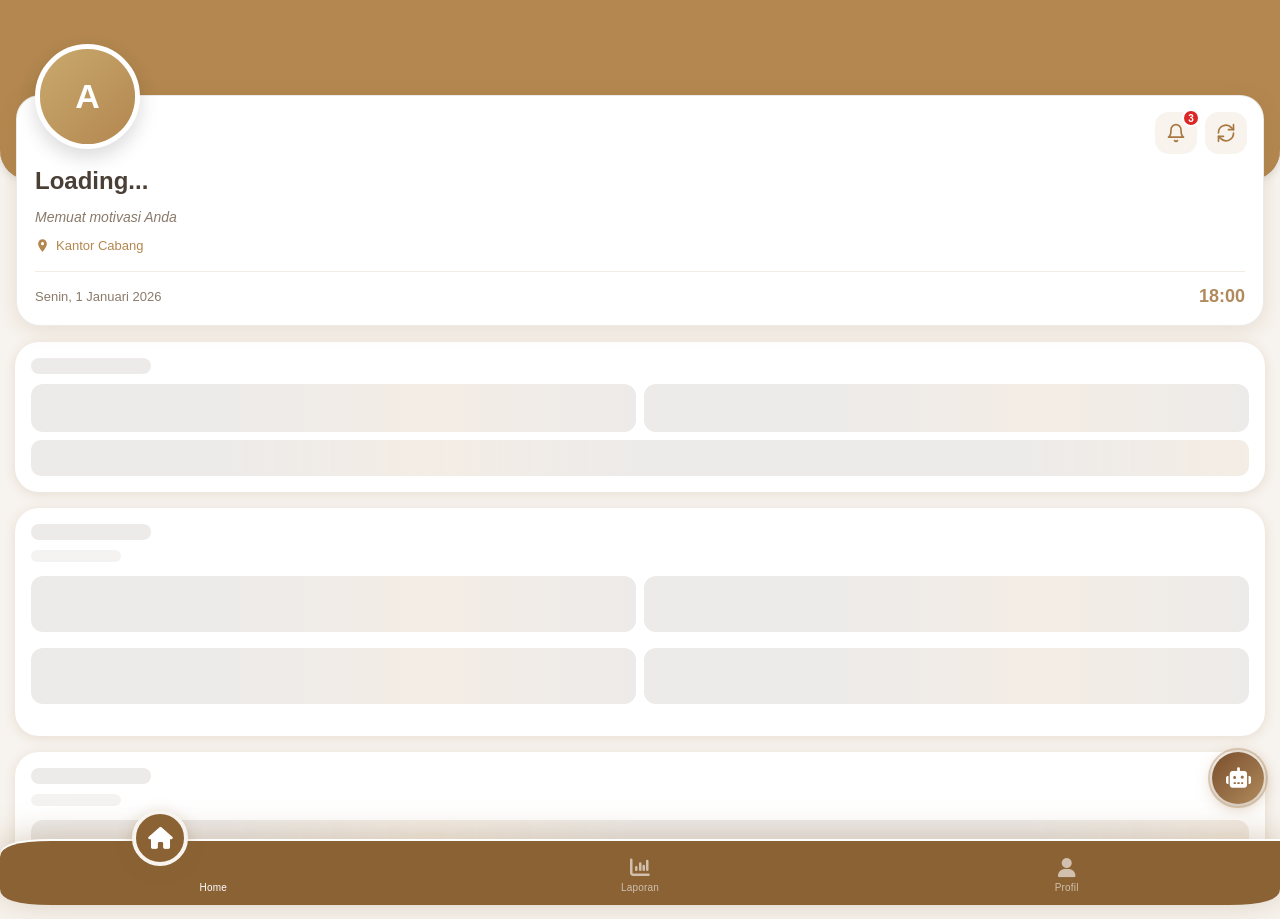
==== commit 0d733f8b: "Add files via upload" ====
--- a/index.html
+++ b/index.html
@@ -47,7 +47,7 @@
 <div id="app">
   <div id="pullRefreshIndicator">
     <div id="ptrCard">
-      <img src="logoTTN.png" alt="">
+      <img src="LogoTTN.png" alt="">
       <svg viewBox="0 0 80 80">
         <circle id="ptrCircle" cx="40" cy="40" r="36"/>
       </svg>
--- a/index.css
+++ b/index.css
@@ -1,1747 +1,514 @@
-*, *::before, *::after {
-  box-sizing: border-box;
+
+/* ── BASE ── */
+* {
   margin: 0;
   padding: 0;
-}
-
-:root {
-  --bg:            #F8F5F0;
-  --card:          #FFFFFF;
-  --primary:       #C9A67B;
-  --primary-light: #EDE0CF;
-  --primary-dark:  #A8845A;
-  --text:          #3A312A;
-  --text-muted:    #9B8E84;
-  --border:        #E8DED2;
-  --red:           #D97B6C;
-  --green:         #7BAF8A;
-  --radius:        16px;
-  --header-h:      64px;
-  --shadow:        0 2px 16px rgba(58,49,42,.06);
+  box-sizing: border-box;
+  -webkit-tap-highlight-color: transparent;
+  -webkit-user-select: none;
+  user-select: none;
 }
 
 html, body {
+  width: 100%;
   height: 100%;
-  font-family: 'Inter', sans-serif;
-  background: var(--bg);
-  color: var(--text);
-  font-size: 14px;
-  line-height: 1.5;
-}
-
-/* ── HEADER ─────────────────────────────────────────────── */
-.header {
+  font-family: Poppins, sans-serif;
+  background: var(--bg-primary);
+  overflow: hidden;
+  color: var(--text-primary);
+  -webkit-tap-highlight-color: transparent;
+  transition: background 0.3s ease, color 0.3s ease;
+}
+
+/* Safe area iOS & Android */
+@supports (padding-top: env(safe-area-inset-top)) {
+  body {
+    padding-top: env(safe-area-inset-top);
+    padding-bottom: env(safe-area-inset-bottom);
+    padding-left: env(safe-area-inset-left);
+    padding-right: env(safe-area-inset-right);
+  }
+}
+
+#app {
+  height: 100dvh;
+  overflow-y: auto;
+  overflow-x: hidden;
+  -webkit-overflow-scrolling: touch;
+  overscroll-behavior: none;
+  scroll-behavior: smooth;
+}
+
+/* ── VIEWS ── */
+.view {
+  display: none;
+  width: 100%;
+  height: var(--app-height);
+  overflow: hidden;
+  padding-bottom: 0;
+}
+
+.view.active {
+  display: block;
+}
+/* PULL TO REFRESH */
+#pullRefreshIndicator {
   position: fixed;
-  inset: 0 0 auto 0;
-  height: var(--header-h);
-  background: var(--primary);
-  border-bottom: 8px solid var(--border);
-  border-radius:  0 0 10px 10px;
+  top: 0; left: 0; right: 0;
   display: flex;
-  align-items: center;
-  padding: 10px 24px;
-  gap: 12px;
-  z-index: 100;
-}
-.header-datetime {
-  display: flex;
-  flex-direction: column;
-  gap: 1px;
-  margin-right: auto;
-}
-#headerDate {
-  font-size: 15px;
-  font-weight: 600;
-  color: var(--text-inverse);
-}
-#headerTime {
-  font-size: 13px;
-  color: var(--text-primary);
-}
-
-.header-actions {
-  display: flex;
-  align-items: center;
-  gap: 6px;
-  margin-left: auto;
-}
-
-.icon-btn {
-  width: 36px;
-  height: 36px;
-  border-radius: 10px;
-  border: 1px solid var(--border);
-  background: var(--card);
-  cursor: pointer;
+  justify-content: center;
+  pointer-events: none;
+  z-index: 9999;
+  transform: translateY(-100px);
+  transition: transform 0.25s ease;
+}
+#ptrCard {
+  margin-top: 12px;
+  width: 34px;
+  height: 34px;
+  border-radius: 50%;
+  background: #F7F3EE;
+  box-shadow: 0 4px 16px rgba(0,0,0,0.2);
+  position: relative;
   display: flex;
   align-items: center;
   justify-content: center;
+}
+#ptrCard img {
+  width: 24px;
+  height: 24px;
+  border-radius: 50%;
+  position: relative;
+  z-index: 1;
+}
+#ptrCard svg {
+  position: absolute;
+  top: 0; left: 0;
+  width: 34px; height: 34px;
+}
+#ptrCard svg circle {
+  fill: none;
+  stroke: #b3874f;
+  stroke-width: 3;
+  stroke-linecap: round;
+  stroke-dasharray: 100;
+  stroke-dashoffset: 100;
+  transform-origin: center;
+  transform: rotate(-90deg);
+  transition: stroke-dashoffset 0.1s;
+}
+#pullRefreshIndicator.ptr-show {
+  transform: translateY(0px);
+}
+#pullRefreshIndicator.ptr-loading svg circle {
+  animation: ptr-spin 0.7s linear infinite;
+  stroke-dashoffset: 56;
+}
+@keyframes ptr-spin {
+  from { transform: rotate(-90deg); }
+  to   { transform: rotate(270deg); }
+}
+
+:root {
+  --anim-navbar-duration:  .45s;
+  --anim-navbar-easing:    ease;
+  --anim-direct-duration:  .48s;
+  --anim-direct-easing:    cubic-bezier(.4,0,.2,1);
+  --anim-back-duration:    .46s;
+  --anim-back-easing:      cubic-bezier(.4,0,.2,1);
+}
+
+/* NAVBAR → fade */
+.view.anim-navbar {
+  animation: viewFade
+    var(--anim-navbar-duration, .25s)
+    var(--anim-navbar-easing,   ease)
+    both;
+}
+
+/* DIRECT → zoom in */
+.view.anim-direct {
+  animation: viewFade
+    var(--anim-navbar-duration, .25s)
+    var(--anim-navbar-easing,   ease)
+    both;
+}
+
+/* BACK → zoom out */
+.view.anim-back {
+  animation: viewZoomOut
+    var(--anim-back-duration, .26s)
+    var(--anim-back-easing,   cubic-bezier(.4,0,.2,1))
+    both;
+}
+
+@keyframes viewFade {
+  from { opacity: 0; }
+  to   { opacity: 1; }
+}
+
+@keyframes viewZoomIn {
+  from { opacity: 0; transform: scale(.94); }
+  to   { opacity: 1; transform: scale(1); }
+}
+
+@keyframes viewZoomOut {
+  from { opacity: 0; transform: scale(1.04); }
+  to   { opacity: 1; transform: scale(1); }
+}
+/* Animasi OFF */
+.no-anim *,
+.no-anim *::before,
+.no-anim *::after {
+  animation-duration:   0.001ms !important;
+  animation-delay:      0ms     !important;
+  transition-duration:  0.001ms !important;
+  transition-delay:     0ms     !important;
+}
+
+/* ── TYPOGRAPHY ── */
+h1, h2, h3, .title, .heading {
+  color: var(--text-heading);
+  transition: color 0.3s ease;
+}
+
+p, .subtitle, .description {
+  color: var(--text-secondary);
+  transition: color 0.3s ease;
+}
+
+.text-muted {
   color: var(--text-muted);
-  transition: border-color .15s, color .15s, background .15s;
-  position: relative;
-  flex-shrink: 0;
-}
-.icon-btn svg {
-  width: 16px;
-  height: 16px;
-  stroke: currentColor;
-  fill: none;
-  stroke-width: 1.8;
-  stroke-linecap: round;
-  stroke-linejoin: round;
-}
-.icon-btn:hover {
-  border-color: var(--primary);
-  color: var(--primary-dark);
-  background: var(--primary-light);
-}
-.notif-dot {
+}
+
+/* ── CARDS & CONTAINERS ── */
+.page,
+.card,
+.panel,
+.modal-content,
+.popup-content,
+.dropdown-menu,
+.users-card,
+.calendar-card,
+.stat-card {
+  background: var(--bg-card);
+  border: 1px solid var(--border-color);
+  color: var(--text-primary);
+  box-shadow: 0 4px 20px var(--shadow-color);
+  transition: background 0.3s ease, border-color 0.3s ease, color 0.3s ease, box-shadow 0.3s ease;
+}
+
+.list-item,
+.menu-item,
+.profil-menu-item {
+  border-bottom: 1px solid var(--border-color);
+  transition: background 0.2s ease, border-color 0.3s ease;
+}
+
+.list-item:hover,
+.menu-item:hover,
+.profil-menu-item:hover {
+  background: var(--bg-hover);
+}
+
+/* ── HEADER ── */
+.header,
+.navbar-top {
+  background: linear-gradient(135deg, var(--bg-secondary) 0%, var(--bg-primary) 100%);
+  border-bottom: 1px solid var(--border-color);
+  transition: background 0.3s ease, border-color 0.3s ease;
+}
+
+/* ── FORMS & INPUTS ── */
+input,
+textarea,
+select,
+.input-field {
+  background: var(--bg-input);
+  border: 1px solid var(--border-color);
+  color: var(--text-primary);
+  transition: background 0.3s ease, border-color 0.3s ease, color 0.3s ease;
+}
+
+input::placeholder,
+textarea::placeholder {
+  color: var(--text-muted);
+}
+
+/* ── BUTTONS ── */
+.btn-primary {
+  background: linear-gradient(135deg, var(--accent), var(--accent-dark));
+  color: var(--text-inverse);
+  box-shadow: 0 4px 16px var(--accent-glow);
+  transition: all 0.3s ease;
+}
+
+.btn-secondary {
+  background: var(--bg-hover);
+  color: var(--text-primary);
+  border: 1px solid var(--border-color);
+  transition: all 0.3s ease;
+}
+
+/* ── TABLES ── */
+table {
+  border-color: var(--border-color);
+}
+
+th {
+  background: var(--bg-secondary);
+  color: var(--text-heading);
+  border-color: var(--border-color);
+}
+
+td {
+  border-color: var(--border-color);
+}
+
+tr:nth-child(even) {
+  background: var(--bg-hover);
+}
+
+/* ── SCROLLBAR ── */
+::-webkit-scrollbar {
+  width: 0;
+}
+
+
+/* ── OVERLAY & BACKDROP ── */
+.overlay,
+.backdrop {
+  background: rgba(0, 0, 0, 0.7);
+}
+
+/* ── BADGES & STATUS ── */
+.badge {
+  background: var(--bg-hover);
+  color: var(--text-primary);
+  border: 1px solid var(--border-color);
+}
+
+.status-success {
+  color: var(--success);
+  background: var(--success-bg);
+}
+
+.status-warning {
+  color: var(--warning);
+}
+
+.status-danger {
+  color: var(--danger);
+}
+
+/* ── DIVIDER & LINKS ── */
+hr,
+.divider {
+  border-color: var(--border-color);
+}
+
+a {
+  color: var(--accent);
+  transition: color 0.2s ease;
+}
+
+a:hover {
+  color: var(--accent-light);
+}
+
+/* ── TOGGLE SWITCH ── */
+.toggle-track {
+  background: var(--bg-hover);
+  border: 1px solid var(--border-color);
+}
+
+.toggle-thumb {
+  background: var(--accent);
+}
+
+/* ── PROFIL VIEW ── */
+.profil-hero {
+  background: linear-gradient(135deg, var(--bg-secondary), var(--bg-primary));
+  transition: background 0.3s ease;
+}
+
+.profil-avatar {
+  background: var(--accent);
+  color: var(--text-inverse);
+}
+
+/* ============================================
+   NAVBAR BOTTOM
+   ============================================ */
+.navbar-bottom {
+  position: fixed;
+  bottom: -5px;
+  left: 0;
+  right: 0;
+  height: 80px;
+  z-index: 999;
+  transition: transform .35s ease, opacity .25s ease;
+  will-change: transform;
+  padding-bottom: env(safe-area-inset-bottom, 0px);
+}
+
+.navbar-bottom.hide {
+  transform: translateY(120%);
+  opacity: 0;
+  pointer-events: none;
+}
+
+.nav-bg {
   position: absolute;
-  top: 4px;
-  right: 4px;
-  width: 10px;
-  height: 10px;
+  inset: 0;
+  width: 100%;
+  height: 100%;
+  filter: drop-shadow(0 -4px 16px var(--nav-color-shadow));
+}
+
+.nav-bg path {
+  fill: var(--nav-color);
+  filter: drop-shadow(0 -2px 0 var(--bg-secondary));
+  transition: d 0.4s cubic-bezier(.34, 1.2, .64, 1);
+}
+
+.nav-fab {
+  position: absolute;
+  top: -15px;
+  left: 12.5%;
+  transform: translateX(-50%);
+  width: 56px;
+  height: 56px;
   border-radius: 50%;
-  background: var(--red);
-  border: 2px solid var(--card);
-}
-
-/* ── PENGAJUAN LIST ──────────────────────────────────── */
-.pengajuan-item {
-  display: flex;
-  align-items: flex-start;
-  gap: 10px;
-  padding: 11px 0;
-  border-bottom: 1px solid var(--border);
-  cursor: pointer;
-  border-radius: 8px;
-  transition: background .1s;
-}
-.pengajuan-item:last-child { border-bottom: none; }
-.pengajuan-item:hover { background: var(--bg); }
-
-.pengajuan-type-badge {
-  flex-shrink: 0;
-  width: 36px;
-  height: 36px;
-  border-radius: 10px;
+  background: var(--nav-color);
+  border: 4px solid var(--nav-fab-border);
   display: flex;
   align-items: center;
   justify-content: center;
-}
-.pengajuan-type-badge.hari { background: #EEF4FF; }
-.pengajuan-type-badge.pemilik { background: #FFF4EE; }
-.pengajuan-type-badge svg {
-  width: 16px; height: 16px; fill: none;
-  stroke-width: 1.8; stroke-linecap: round; stroke-linejoin: round;
-}
-.pengajuan-type-badge.hari svg { stroke: #6495D2; }
-.pengajuan-type-badge.pemilik svg { stroke: #C9A67B; }
-
-.pengajuan-body { flex: 1; min-width: 0; }
-.pengajuan-nama {
-  font-size: 12.5px;
-  font-weight: 700;
-  color: var(--text);
-  margin-bottom: 2px;
-}
-.pengajuan-detail {
-  font-size: 11.5px;
-  color: var(--text-muted);
-  line-height: 1.4;
-}
-.pengajuan-meta {
-  font-size: 10.5px;
-  color: var(--text-muted);
-  margin-top: 3px;
-}
-.pengajuan-arrow {
-  flex-shrink: 0;
-  color: var(--text-muted);
-  display: flex;
-  align-items: center;
-  margin-top: 2px;
-}
-.pengajuan-arrow svg {
-  width: 14px; height: 14px;
-  stroke: currentColor; fill: none;
-  stroke-width: 2; stroke-linecap: round; stroke-linejoin: round;
-}
-
-/* ── NOTIF TABS ──────────────────────────────────────────── */.popup-tabs {
-  display: flex;
-  gap: 0;
-  border-bottom: 1px solid var(--border);
-  padding: 0 16px;
-}
-.popup-tab {
-  flex: 1;
-  height: 36px;
-  background: none;
-  border: none;
-  border-bottom: 2px solid transparent;
-  font-family: inherit;
-  font-size: 12px;
-  font-weight: 600;
-  color: var(--text-muted);
-  cursor: pointer;
-  transition: color .15s, border-color .15s;
-  display: flex;
-  align-items: center;
-  justify-content: center;
-  gap: 5px;
-  margin-bottom: -1px;
-}
-.popup-tab.active {
-  color: var(--primary-dark);
-  border-bottom-color: var(--primary);
-}
-.notif-tab-badge {
-  display: none;
-  min-width: 16px;
-  height: 16px;
-  padding: 0 4px;
-  border-radius: 99px;
-  background: var(--red);
   color: #fff;
-  font-size: 10px;
-  font-weight: 700;
-  align-items: center;
-  justify-content: center;
-}
-.notif-tab-badge.visible {
-  display: flex;
-}
-
-/* ── NOTIF ITEM ──────────────────────────────────────────── */
-.notif-item {
-  display: flex;
-  gap: 10px;
-  padding: 12px 0;
-  border-bottom: 1px solid var(--border);
-  cursor: pointer;
-  transition: background .1s;
-  border-radius: 8px;
-}
-.notif-item:last-child { border-bottom: none; }
-.notif-item:hover { background: var(--bg); }
-.notif-item.unread { background: color-mix(in srgb, var(--primary) 6%, transparent); }
-.notif-item.unread:hover { background: color-mix(in srgb, var(--primary) 10%, transparent); }
-
-.notif-item-foto {
-  width: 38px;
-  height: 38px;
-  border-radius: 10px;
-  object-fit: cover;
-  flex-shrink: 0;
-  background: var(--primary-light);
-}
-.notif-item-icon {
-  width: 38px;
-  height: 38px;
-  border-radius: 10px;
-  background: var(--primary-light);
-  display: flex;
-  align-items: center;
-  justify-content: center;
-  flex-shrink: 0;
-}
-.notif-item-icon svg {
-  width: 16px; height: 16px;
-  stroke: var(--primary-dark); fill: none;
-  stroke-width: 1.8; stroke-linecap: round; stroke-linejoin: round;
-}
-.notif-item-body { flex: 1; min-width: 0; }
-.notif-item-judul {
-  font-size: 12.5px;
-  font-weight: 700;
-  color: var(--text);
-  line-height: 1.3;
-  margin-bottom: 2px;
-}
-.notif-item-pesan {
-  font-size: 12px;
-  color: var(--text-muted);
-  line-height: 1.4;
-  display: -webkit-box;
-  -webkit-line-clamp: 2;
-  -webkit-box-orient: vertical;
-  overflow: hidden;
-}
-.notif-item-tgl {
-  font-size: 10.5px;
-  color: var(--text-muted);
-  margin-top: 4px;
-}
-.notif-unread-dot {
-  width: 7px;
-  height: 7px;
-  border-radius: 50%;
-  background: var(--red);
-  flex-shrink: 0;
-  margin-top: 5px;
-}
-.notif-item-tandai {
-  display: flex;
-  align-items: center;
-  justify-content: flex-end;
-  padding: 4px 0 0;
-}
-.notif-btn-tandai {
-  font-size: 11px;
-  font-weight: 600;
-  color: var(--primary-dark);
-  background: var(--primary-light);
-  border: none;
-  border-radius: 6px;
-  padding: 3px 8px;
-  cursor: pointer;
-  font-family: inherit;
-  transition: opacity .15s;
-  white-space: nowrap;
-}
-.notif-btn-tandai:hover { opacity: .75; }
-
-/* Header Popup */
-.popup-overlay {
-  display: none;
-  position: fixed;
-  inset: 0;
-  z-index: 199;
-}
-.popup-overlay.open {
-  display: block;
-}
-
-.header-popup {
-  position: fixed;
-  top: calc(var(--header-h) + 8px);
-  right: 24px;
-  width: 320px;
-  background: var(--card);
-  border: 1px solid var(--border);
-  border-radius: 14px;
-  box-shadow: 0 12px 40px rgba(0,0,0,0.12);
-  z-index: 200;
-  display: none;
-  flex-direction: column;
-  overflow: hidden;
-  transition: top 0.2s, left 0.2s;
-}
-.header-popup.open {
-  display: flex;
-}
-
-.popup-drag-handle {
-  width: 36px;
-  height: 4px;
-  background: var(--border);
-  border-radius: 99px;
-  margin: 10px auto 0;
-  cursor: grab;
-  flex-shrink: 0;
-}
-.popup-drag-handle:active {
-  cursor: grabbing;
-}
-
-.popup-header {
-  display: flex;
-  align-items: center;
-  justify-content: space-between;
-  padding: 12px 16px 8px;
-  border-bottom: 1px solid var(--border);
-}
-.popup-title {
-  font-size: 13px;
-  font-weight: 700;
-  color: var(--text);
-}
-.popup-close {
-  background: none;
-  border: none;
-  cursor: pointer;
-  padding: 2px;
-  display: flex;
-  align-items: center;
-  justify-content: center;
-  color: var(--text-muted);
-}
-.popup-close svg {
-  width: 16px;
-  height: 16px;
-  stroke: currentColor;
-  fill: none;
-  stroke-width: 2;
-  stroke-linecap: round;
-}
-.popup-close:hover {
-  color: var(--text);
-}
-
-.popup-body {
-  padding:18px;
-  min-height:80px;
-  max-height:360px;
-  overflow-y:auto;
-}
-#popupCatatan .popup-body{
-  background:linear-gradient(
-    to bottom,
-    rgba(255,255,255,.02),
-    rgba(255,255,255,.01)
-  );
-}
-.popup-placeholder {
-  font-size: 13px;
-  color: var(--text-muted);
-  text-align: center;
-  margin: 16px 0;
-}
-
-/* ===== CATATAN POPUP ===== */
-.catatan-meta{
-  display:flex;
-  align-items:center;
-  justify-content:space-between;
-  margin-bottom:14px;
-}
-.catatan-label{
-  font-size:.85rem;
-  font-weight:600;
-  color:var(--text-primary);
-}
-.catatan-updated{
-  font-size:.72rem;
-  color:var(--text-muted);
-}
-.catatan-form {
-  display: flex;
-  flex-direction: column;
-  gap: 10px;
-}
-.catatan-textarea {
-  width:100%;
-  min-height:220px;
-  padding:16px;
-  border:none;
-  border-radius:14px;
-  background:rgba(255,255,255,.04);
-  backdrop-filter:blur(8px);
-  color:var(--text-primary);
-  color: var(--text-primary);
-  font: inherit;
-  font-size: 0.85rem;
-  resize: vertical;
-  outline: none;
-  box-sizing: border-box;
-  transition: border 0.2s;
-}
-.catatan-textarea::placeholder{
-  color:var(--text-muted);
-  opacity:.7;
-}
-.catatan-textarea:focus {
-  border-color: var(--accent, #b18b63);
-}
-.catatan-btn-simpan {
-  align-self:flex-end;
-  padding:10px 18px;
-  border-radius:12px;
-  border: none;
-  background: var(--accent, #b18b63);
-  color: #fff;
-  font-size: 0.82rem;
-  font-weight: 600;
-  cursor: pointer;
-  transition: opacity 0.2s;
-}
-.catatan-btn-simpan{
-  box-shadow:0 6px 16px rgba(0,0,0,.08);
-}
-.catatan-btn-simpan:hover{
-  transform:translateY(-1px);
-  opacity:1;
-}
-.catatan-btn-simpan:hover { opacity: 0.85; }
-.catatan-btn-simpan:disabled { opacity: 0.5; cursor: not-allowed; }
-.catatan-list {
-  display: flex;
-  flex-direction: column;
-  gap: 8px;
-  max-height: 260px;
-  overflow-y: auto;
-}
-.catatan-item {
-  background: var(--primary-bg-sm);
-  border: 1px solid var(--users-card-border);
-  border-radius: 8px;
-  padding: 10px 12px;
-  display: flex;
-  flex-direction: column;
-  gap: 4px;
-  position: relative;
-}
-.catatan-item-text {
-  font-size: 0.85rem;
-  color: var(--text-primary);
-  line-height: 1.5;
-  white-space: pre-wrap;
-}
-.catatan-item-time {
-  font-size: 0.7rem;
-  color: var(--text-muted);
-  opacity: 0.6;
-}
-.catatan-item-delete {
-  position: absolute;
-  top: 8px;
-  right: 8px;
-  background: transparent;
-  border: none;
-  color: var(--text-muted);
-  cursor: pointer;
-  font-size: 0.75rem;
-  opacity: 0.5;
-  transition: opacity 0.2s;
-  padding: 2px 4px;
-}
-.catatan-item-delete:hover { opacity: 1; color: #e74c3c; }
-
-/* ── SKELETON ────────────────────────────────────────────── */
-@keyframes shimmer {
-  0%   { background-position: -400px 0; }
-  100% { background-position:  400px 0; }
-}
-.skeleton {
-  background: linear-gradient(90deg, #ede8e2 25%, #f5f1ec 50%, #ede8e2 75%);
-  background-size: 800px 100%;
-  animation: shimmer 1.4s infinite linear;
-  border-radius: 8px;
-}
-#skeletonLoader {
-  padding: 0 0 48px;
-}
-.sk-header {
-  height: var(--header-h);
-  background: var(--primary);
-  border-radius: 0 0 10px 10px;
-  margin-bottom: 0;
-  display: flex;
-  align-items: center;
-  padding: 0 24px;
-  gap: 8px;
-  justify-content: flex-end;
-}
-.sk-header-circle {
-  width: 36px; height: 36px;
-  border-radius: 10px;
-  background: rgba(255,255,255,.25);
-  flex-shrink: 0;
-}
-.sk-header-date {
-  height: 14px; width: 120px;
-  border-radius: 6px;
-  background: rgba(255,255,255,.25);
-  margin-right: auto;
-}
-.sk-card-hero {
-  margin: 16px 24px 0;
-  height: 140px;
-  border-radius: 20px;
-}
-.sk-nav {
-  display: flex;
-  gap: 10px;
-  padding: 16px 24px;
-}
-.sk-nav-item {
-  flex: 1;
-  height: 68px;
-  border-radius: 14px;
-}
-.sk-section {
-  padding: 0 24px;
-  margin-bottom: 24px;
-}
-.sk-title {
-  height: 20px; width: 140px;
-  border-radius: 6px; margin-bottom: 14px;
-}
-.sk-stat-grid {
-  display: grid;
-  grid-template-columns: 1fr 1fr;
-  gap: 16px;
-  margin-bottom: 24px;
-}
-.sk-stat {
-  height: 100px;
-  border-radius: 16px;
-}
-.sk-chart-grid {
-  display: grid;
-  grid-template-columns: 1.6fr 1fr;
-  gap: 16px;
-  margin-bottom: 24px;
-}
-.sk-chart {
-  height: 270px;
-  border-radius: 16px;
-}
-.sk-bottom-grid {
-  display: grid;
-  grid-template-columns: 1fr 1fr;
-  gap: 16px;
-}
-.sk-block {
-  height: 220px;
-  border-radius: 16px;
-}
-
-/* ── USER INFO CARD ───────────────────────────── */
-.user-info-card {
-  background: linear-gradient(135deg, var(--primary) 0%, var(--primary-dark) 100%);
-  border: none;
-  border-radius: 20px;
-  padding: 24px;
-  padding-top: 16px;
-  margin: calc(var(--header-h) + 56px) 24px 0;
-  box-shadow: 0 4px 24px rgba(169,132,90,.25);
-  overflow: visible;
-}
-.user-info-inner {
-  display: flex;
-  flex-direction: row;
-  align-items: center;
-  gap: 20px;
-}
-.uic-avatar-outer {
-  position: relative;
-  width: 110px;
-  height: 110px;
-  flex-shrink: 0;
-  display: flex;
-  align-items: center;
-  justify-content: center;
-  animation: avatarFloat .6s cubic-bezier(.34,1.56,.64,1) both;
-}
-.uic-avatar-wrap {
-  width: 90px;
-  height: 90px;
-  border-radius: 50%;
-  background: rgba(255,255,255,.2);
-  display: flex;
-  align-items: center;
-  justify-content: center;
-  font-size: 32px;
-  font-weight: 700;
-  color: #fff;
-  overflow: hidden;
-  border: 3px solid rgba(255,255,255,.5);
-  box-shadow: 0 8px 24px rgba(0,0,0,.2), 0 0 0 6px rgba(255,255,255,.08);
-  position: relative;
-  z-index: 1;
-}
-.uic-orbit {
+  font-size: 22px;
+  box-shadow: 0 4px 16px var(--nav-color-shadow);
+  transition: left .4s cubic-bezier(.34, 1.3, .64, 1);
+  z-index: 2;
+  pointer-events: none;
+}
+
+/* Nav items container */
+.nav-items {
   position: absolute;
   inset: 0;
-  border-radius: 50%;
-  border: 1.5px dashed rgba(255,255,255,.3);
-  animation: orbitSpin 4s linear infinite;
-}
-.uic-orbit-dot {
-  position: absolute;
-  top: -4px;
-  left: 50%;
-  transform: translateX(-50%);
-  width: 8px;
-  height: 8px;
-  border-radius: 50%;
-  background: #fff;
-  box-shadow: 0 0 8px rgba(255,255,255,.8), 0 0 16px rgba(255,255,255,.4);
-}
-.uic-orbit-2 {
-  inset: 10px;
-  border: 1.5px dashed rgba(255,255,255,.18);
-  animation: orbitSpinReverse 3s linear infinite;
-}
-.uic-orbit-dot-2 {
-  width: 5px;
-  height: 5px;
-  top: -2.5px;
-  box-shadow: 0 0 6px rgba(255,255,255,.7), 0 0 12px rgba(255,255,255,.3);
-}
-
-@keyframes orbitSpinReverse {
-  from { transform: rotate(0deg); }
-  to   { transform: rotate(-360deg); }
-}
-
-@keyframes orbitSpin {
-  from { transform: rotate(0deg); }
-  to   { transform: rotate(360deg); }
-}
-@keyframes avatarFloat {
-  from { opacity: 0; transform: scale(.7); }
-  to   { opacity: 1; transform: scale(1);  }
-}
-@keyframes fadeUp {
-  from { opacity: 0; transform: translateY(10px); }
-  to   { opacity: 1; transform: translateY(0);    }
-}
-.uic-right {
+  display: flex;
+  align-items: flex-end;
+  justify-content: space-around;
+  padding-bottom: 10px;
+}
+
+/* Nav item */
+.nav-item {
   flex: 1;
   display: flex;
   flex-direction: column;
-  gap: 4px;
-  min-width: 0;
-}
-.uic-welcome {
-  font-size: 22px;
-  font-weight: 700;
-  letter-spacing: -.3px;
-  color: #fff;
-  line-height: 1.2;
-  animation: fadeUp .5s .1s ease both;
-}
-.uic-greet {
-  font-size: 13px;
-  font-weight: 400;
-  color: rgba(255,255,255,.75);
-  animation: fadeUp .5s .2s ease both;
-}
-.uic-branch {
-  font-size: 12px;
-  color: rgba(255,255,255,.6);
-  font-weight: 500;
-  display: flex;
   align-items: center;
   gap: 4px;
-  margin-bottom: 10px;
-  animation: fadeUp .5s .3s ease both;
-}
-.uic-branch::before {
-  content: '';
-  width: 5px;
-  height: 5px;
-  border-radius: 50%;
-  background: rgba(255,255,255,.5);
-  display: inline-block;
-}
-.nav-grid {
-  display: flex;
-  flex-wrap: wrap;
-  gap: 8px;
-  animation: fadeUp .5s .4s ease both;
-}
-.nav-card {
-  display: flex;
-  flex-direction: column;
-  align-items: center;
-  gap: 7px;
-  padding: 10px 6px;
-  flex: 1 1 calc((100% - 40px) / 6);
-  min-width: 60px;
-  border-radius: 12px;
-  border: 1px solid rgba(255,255,255,.25);
-  background: rgba(255,255,255,.18);
-  text-decoration: none;
-  color: rgba(255,255,255,.9);
+  cursor: pointer;
+  color: rgba(255, 255, 255, 0.6);
+  font-size: 12px;
+  background: none;
+  border: none;
+  -webkit-tap-highlight-color: transparent;
+  transition: color .25s ease;
+  z-index: 1;
+  padding-bottom: 2px;
+}
+
+.nav-item i {
+  font-size: 20px;
+  color: rgba(255, 255, 255, 0.6);
+  transition: color .25s ease;
+}
+
+.nav-item span {
   font-size: 10px;
   font-weight: 500;
-  text-align: center;
-  transition: background .15s, border-color .15s, transform .1s;
-  line-height: 1.3;
-  backdrop-filter: blur(4px);
-}
-.nav-card svg {
-  width: 18px;
-  height: 18px;
-  stroke: currentColor;
-  fill: none;
-  stroke-width: 1.8;
-  stroke-linecap: round;
-  stroke-linejoin: round;
-}
-.nav-card:hover {
-  background: rgba(255,255,255,.28);
-  border-color: rgba(255,255,255,.4);
-  transform: translateY(-2px);
-}
-
-
-/* ── NAV GRID ────────────────────────────────────────────── */
-.nav-grid {
-  display: flex;
-  flex-wrap: wrap;
-  gap: 10px;
-  padding: 16px 24px;
-}
-.nav-card {
-  display: flex;
-  flex-direction: column;
-  align-items: center;
-  gap: 7px;
-  padding: 14px 8px;
-  flex: 1 1 calc((100% - 50px) / 6);
-  min-width: 70px;
-  border-radius: 14px;
-  border: 1px solid var(--border);
-  background: var(--card);
-  text-decoration: none;
-  color: var(--text-muted);
-  font-size: 11px;
-  font-weight: 500;
-  text-align: center;
-  transition: background .15s, border-color .15s, color .15s, transform .15s;
-  line-height: 1.3;
-  box-shadow: 0 1px 4px rgba(58,49,42,.05);
-}
-.nav-card svg {
-  width: 20px;
-  height: 20px;
-  stroke: currentColor;
-  fill: none;
-  stroke-width: 1.8;
-  stroke-linecap: round;
-  stroke-linejoin: round;
-}
-.nav-card:hover {
-  background: var(--primary-light);
-  border-color: var(--primary);
-  color: var(--primary-dark);
-  transform: translateY(-2px);
-  box-shadow: 0 4px 12px rgba(201,166,123,.2);
-}
-.nav-card.active {
-  background: rgba(255,255,255,.9);
-  color: var(--primary-dark);
-  border-color: transparent;
-}
-
-/* ── MAIN LAYOUT ─────────────────────────────────────────── */
-.main {
-  padding: 28px 24px 48px;
-  min-height: calc(100vh - var(--header-h));
-}
-
-.page-header {
-  margin-bottom: 22px;
-}
-.page-title {
-  font-size: 21px;
+  letter-spacing: 0.2px;
+}
+
+/* Placeholder tinggi untuk item active (FAB menutupi icon) */
+.nav-placeholder {
+  display: block;
+  height: 22px;
+}
+
+/* Active state */
+.nav-item.active {
+  color: #fff;
   font-weight: 700;
-  letter-spacing: -.4px;
-  color: var(--text);
-}
-.page-sub {
-  color: var(--text-muted);
-  font-size: 13px;
-  margin-top: 3px;
-}
-
-/* ── STAT CARDS ──────────────────────────────────────────── */
-.stat-grid {
-  display: grid;
-  grid-template-columns: repeat(2, 1fr);
-  gap: 16px;
-  margin-bottom: 24px;
-}
-
-.stat-card {
-  background: var(--card);
-  border: 1px solid var(--border);
-  border-radius: var(--radius);
-  padding: 20px;
-  display: flex;
-  flex-direction: column;
-  gap: 14px;
-  transition: box-shadow .2s, transform .2s;
-}
-.stat-card:hover {
-  box-shadow: var(--shadow);
-  transform: translateY(-2px);
-}
-
-.stat-top {
-  display: flex;
-  align-items: flex-start;
-  justify-content: space-between;
-}
-.stat-icon {
-  width: 40px;
-  height: 40px;
-  border-radius: 12px;
-  background: var(--primary-light);
-  display: flex;
-  align-items: center;
-  justify-content: center;
-  flex-shrink: 0;
-}
-.stat-icon svg {
-  width: 18px;
-  height: 18px;
-  stroke: var(--primary-dark);
-  fill: none;
-  stroke-width: 1.8;
-  stroke-linecap: round;
-  stroke-linejoin: round;
-}
-.stat-badge {
-  font-size: 11.5px;
-  font-weight: 600;
-  padding: 3px 8px;
-  border-radius: 20px;
-  display: flex;
-  align-items: center;
-  gap: 3px;
-}
-.stat-badge.up   { background: #EDFAF1; color: #4E9B63; }
-.stat-badge.down { background: #FDECEA; color: #C0534A; }
-.stat-badge svg  { width: 11px; height: 11px; stroke: currentColor; fill: none; stroke-width: 2.5; stroke-linecap: round; stroke-linejoin: round; }
-
-.stat-label {
-  font-size: 12px;
-  color: var(--text-muted);
-  font-weight: 500;
-  margin-bottom: 3px;
-}
-.stat-value {
-  font-size: 24px;
-  font-weight: 700;
-  letter-spacing: -.8px;
-  color: var(--text);
-}
-
-/* ── CHARTS ──────────────────────────────────────────────── */
-.chart-grid {
-  display: grid;
-  grid-template-columns: 1.6fr 1fr;
-  gap: 16px;
-  margin-bottom: 24px;
-}
-
-.card {
-  background: var(--card);
-  border: 1px solid var(--border);
-  border-radius: var(--radius);
-  padding: 22px;
-}
-.card-header {
-  display: flex;
-  align-items: center;
-  justify-content: space-between;
-  margin-bottom: 20px;
-  gap: 12px;
-}
-.card-title {
-  font-size: 14px;
-  font-weight: 600;
-  color: var(--text);
-}
-.card-meta {
-  font-size: 12px;
-  color: var(--text-muted);
-}
-.chart-wrap {
-  position: relative;
-  height: 210px;
-}
-
-/* ── ACTIVITY + TOP SALES ────────────────────────────────── */
-.bottom-grid {
-  display: grid;
-  grid-template-columns: 1fr 1fr;
-  gap: 16px;
-  margin-bottom: 24px;
-}
-
-.activity-list {
-  display: flex;
-  flex-direction: column;
-}
-.activity-item {
-  display: flex;
-  align-items: flex-start;
-  gap: 12px;
-  padding: 12px 0;
-  border-bottom: 1px solid var(--border);
-}
-.activity-item:last-child { border-bottom: none; }
-.act-dot {
-  width: 8px;
-  height: 8px;
-  border-radius: 50%;
-  margin-top: 5px;
-  flex-shrink: 0;
-}
-.act-text { font-size: 13px; color: var(--text); line-height: 1.45; }
-.act-time { font-size: 11.5px; color: var(--text-muted); margin-top: 2px; }
-
-.top-sales-list { display: flex; flex-direction: column; }
-.sales-item {
-  display: flex;
-  align-items: center;
-  gap: 12px;
-  padding: 10px 0;
-  border-bottom: 1px solid var(--border);
-}
-.sales-item:last-child { border-bottom: none; }
-.sales-rank {
-  font-size: 12px;
-  font-weight: 700;
-  color: var(--text-muted);
-  width: 18px;
-  text-align: center;
-  flex-shrink: 0;
-}
-.sales-rank.gold { color: var(--primary); }
-.sales-avatar {
-  width: 30px;
-  height: 30px;
-  border-radius: 50%;
-  background: var(--primary-light);
-  display: flex;
-  align-items: center;
-  justify-content: center;
-  font-size: 11px;
-  font-weight: 700;
-  color: var(--primary-dark);
-  flex-shrink: 0;
-}
-.sales-info { flex: 1; min-width: 0; }
-.sales-name {
-  font-size: 13px;
-  font-weight: 600;
-  color: var(--text);
-  white-space: nowrap;
-  overflow: hidden;
-  text-overflow: ellipsis;
-}
-.sales-bar-wrap {
-  height: 3px;
-  background: var(--border);
-  border-radius: 2px;
-  margin-top: 5px;
-}
-.sales-bar {
-  height: 3px;
-  border-radius: 2px;
-  background: var(--primary);
-  transition: width .4s ease;
-}
-.sales-val {
-  font-size: 13px;
-  font-weight: 700;
-  color: var(--text);
-  text-align: right;
-  flex-shrink: 0;
-}
-.sales-branch {
-  font-size: 11px;
-  color: var(--text-muted);
-  font-weight: 400;
-}
-
-/* ── TABLE ───────────────────────────────────────────────── */
-.table-card {
-  background: var(--card);
-  border: 1px solid var(--border);
-  border-radius: var(--radius);
-  overflow: hidden;
-}
-.table-toolbar {
-  display: flex;
-  align-items: center;
-  gap: 10px;
-  padding: 16px 20px;
-  border-bottom: 1px solid var(--border);
-  flex-wrap: wrap;
-}
-.table-toolbar-title {
-  font-size: 14px;
-  font-weight: 600;
-  color: var(--text);
-  flex: 1;
-  min-width: 120px;
-}
-
-.filter-select {
-  height: 34px;
-  padding: 0 10px;
-  border: 1px solid var(--border);
-  border-radius: 8px;
-  background: var(--bg);
-  font-family: inherit;
-  font-size: 12.5px;
-  color: var(--text);
-  outline: none;
-  cursor: pointer;
-  transition: border-color .15s;
-}
-.filter-select:focus { border-color: var(--primary); }
-
-.btn {
-  height: 34px;
-  padding: 0 14px;
-  border-radius: 8px;
-  border: 1px solid var(--border);
-  background: var(--card);
-  font-family: inherit;
-  font-size: 12.5px;
-  font-weight: 500;
-  color: var(--text);
-  cursor: pointer;
-  display: flex;
-  align-items: center;
-  gap: 6px;
-  white-space: nowrap;
-  transition: border-color .15s, color .15s, background .15s;
-  flex-shrink: 0;
-}
-.btn svg {
-  width: 14px;
-  height: 14px;
-  stroke: currentColor;
-  fill: none;
-  stroke-width: 1.8;
-  stroke-linecap: round;
-  stroke-linejoin: round;
-}
-.btn:hover {
-  border-color: var(--primary);
-  color: var(--primary-dark);
-  background: var(--primary-light);
-}
-
-.table-wrap { overflow-x: auto; }
-
-table { width: 100%; border-collapse: collapse; }
-thead th {
-  text-align: left;
-  padding: 10px 16px;
-  font-size: 11.5px;
-  font-weight: 600;
-  color: var(--text-muted);
-  letter-spacing: .04em;
-  text-transform: uppercase;
-  background: var(--bg);
-  border-bottom: 1px solid var(--border);
-  white-space: nowrap;
-}
-tbody td {
-  padding: 13px 16px;
-  border-bottom: 1px solid var(--border);
-  font-size: 13px;
-  color: var(--text);
-}
-tbody tr:last-child td { border-bottom: none; }
-tbody tr { transition: background .1s; }
-tbody tr:hover { background: var(--bg); }
-
-.status-badge {
-  display: inline-flex;
-  align-items: center;
-  gap: 5px;
-  font-size: 11.5px;
-  font-weight: 600;
-  padding: 3px 9px;
-  border-radius: 20px;
-}
-.status-badge::before {
-  content: '';
-  width: 5px;
-  height: 5px;
-  border-radius: 50%;
-  flex-shrink: 0;
-}
-.status-badge.lunas   { background: #EDFAF1; color: #4E9B63; }
-.status-badge.lunas::before   { background: #4E9B63; }
-.status-badge.pending { background: #FEF9EC; color: #C0924A; }
-.status-badge.pending::before { background: #C0924A; }
-.status-badge.batal         { background: #FDECEA; color: #C0534A }
-.status-badge.batal::before { background: #C0534A }
-.status-badge.kurang         { background: #FDECEA; color: #C0534A }
-.status-badge.kurang::before { background: #C0534A }
-
-/* ── CUSTOM SELECT ────────────────────────────────────── */
-.date-input-wrap {
-  position: relative;
-  display: flex;
-  align-items: center;
-  height: 34px;
-  border: 1px solid var(--border);
-  border-radius: 15px;
-  background: var(--card);
-  padding: 0 10px;
-  gap: 6px;
-  border-color: var(--primary);
-}
-.date-input-wrap svg {
-  width: 14px; height: 14px; stroke: var(--text-muted); fill: none;
-  stroke-width: 1.8; stroke-linecap: round; stroke-linejoin: round; flex-shrink: 0;
-}
-.date-input {
-  border: none; outline: none; background: transparent;
-  font-family: inherit; font-size: 12.5px; color: var(--text); cursor: pointer;
-}
-.date-input::-webkit-calendar-picker-indicator { opacity: 0; position: absolute; inset: 0; cursor: pointer; }
-.date-range-wrap {
-  display: flex; align-items: center; gap: 6px;
-}
-.date-range-sep {
-  font-size: 11px; color: var(--text-muted); flex-shrink: 0;
-}
-/* Custom Range Modal */
-.custom-range-overlay {
-  position: fixed;
-  inset: 0;
-  z-index: 999;
-  background: rgba(0,0,0,0.45);
+}
+
+.nav-item.active i {
+  color: #fff;
+}
+
+/* Press feedback */
+.nav-item:active i {
+  transform: scale(0.88);
+}
+
+/* Sembunyikan indicator lama */
+.nav-indicator {
   display: none;
-  align-items: center;
-  justify-content: center;
-}
-.custom-range-overlay.open {
-  display: flex;
-}
-
-.custom-range-modal {
-  background: var(--users-card-gradient-start);
-  border: 1px solid var(--users-card-border);
-  border-radius: var(--radius-md);
-  padding: 24px;
-  min-width: 320px;
-  box-shadow: 0 16px 48px var(--primary-shadow-lg);
-  display: flex;
-  flex-direction: column;
-  backdrop-filter: blur(5px);
-  gap: 16px;
-  position: relative;
-}
-.custom-range-modal h3 {
-  font-size: 1rem;
-  font-weight: 700;
-  color: var(--text-heading);
-  margin: 0;
-}
-
-.custom-range-fields {
-  display: flex;
-  flex-direction: column;
-  gap: 10px;
-}
-.custom-range-field label {
-  font-size: 0.75rem;
-  font-weight: 600;
-  color: var(--text-primary);
-  margin-bottom: 4px;
-  display: block;
-}
-
-.custom-range-calendars {
-  display: flex;
-  gap: 12px;
-  flex-wrap: wrap;
-}
-
-.mini-calendar {
-  flex: 1;
-  min-width: 140px;
-}
-
-.mini-cal-header {
-  display: flex;
-  align-items: center;
-  justify-content: space-between;
-  margin-bottom: 8px;
-}
-.mini-cal-header span {
-  font-size: 0.8rem;
-  font-weight: 700;
-  color: var(--text-heading);
-}
-
-.mini-cal-nav {
-  background: var(--header-btn-bg);
-  border: 1px solid var(--header-btn-border);
-  color: var(--text-inverse);
-  width: 24px;
-  height: 24px;
-  border-radius: var(--radius-full);
-  cursor: pointer;
-  font-size: 0.85rem;
-  display: flex;
-  align-items: center;
-  justify-content: center;
-  transition: background 0.2s;
-}
-.mini-cal-nav:hover {
-  background: var(--header-btn-hover);
-}
-
-.mini-cal-grid {
-  display: grid;
-  grid-template-columns: repeat(7, 1fr);
-  gap: 2px;
-}
-
-.mini-cal-day-name {
-  font-size: 0.62rem;
-  font-weight: 700;
-  color: var(--text-primary);
-  text-align: center;
-  padding: 3px 0;
-  opacity: 0.6;
-}
-
-.mini-cal-day {
-  font-size: 0.72rem;
-  font-weight: 500;
-  text-align: center;
-  padding: 5px 2px;
-  border-radius: var(--radius-sm);
-  cursor: pointer;
-  color: var(--text-primary);
-  border: 1px solid transparent;
-  transition: all 0.15s;
-}
-.mini-cal-day:hover:not(.empty):not(.disabled) {
-  background: var(--custom-option-hover-bg);
-}
-.mini-cal-day.empty {
-  cursor: default;
-}
-.mini-cal-day.disabled {
-  opacity: 0.25;
-  cursor: default;
-}
-.mini-cal-day.selected {
-  background: var(--header-btn-hover2);
-  border-color: var(--header-btn-stroke);
-  color: var(--text-inverse);
-  font-weight: 700;
-}
-.mini-cal-day.in-range {
-  background: var(--header-btn-bg);
-  border-color: transparent;
-  color: var(--text-inverse);
-}
-
-.custom-range-selected {
-  display: flex;
-  align-items: center;
-  justify-content: center;
-  gap: 8px;
-  background: var(--header-btn-bg);
-  border: 1px solid var(--header-btn-border);
-  border-radius: var(--radius-sm);
-  padding: 8px 12px;
-}
-.custom-range-selected span {
-  font-size: 0.8rem;
-  font-weight: 600;
-  color: var(--text-inverse);
-}
-.custom-range-selected .range-sep {
-  opacity: 0.5;
-  font-size: 0.75rem;
-}
-
-.custom-range-actions {
-  display: flex;
-  gap: 8px;
-  justify-content: flex-end;
-}
-
-.custom-range-cancel {
-  background: transparent;
-  border: 1px solid var(--header-btn-border);
-  color: var(--text-primary);
-  padding: 8px 16px;
-  border-radius: var(--radius-full);
-  cursor: pointer;
-  font-size: 0.8rem;
-  font-weight: 600;
-  font-family: 'Inter', sans-serif;
-  transition: all 0.2s;
-}
-.custom-range-cancel:hover {
-  background: var(--header-btn-bg);
-  color: var(--text-inverse);
-}
-
-.custom-range-apply {
-  background: var(--header-btn-hover2);
-  border: 1px solid var(--header-btn-stroke);
-  color: var(--text-inverse);
-  padding: 8px 20px;
-  border-radius: var(--radius-full);
-  cursor: pointer;
-  font-size: 0.8rem;
-  font-weight: 700;
-  font-family: 'Inter', sans-serif;
-  transition: all 0.2s;
-}
-.custom-range-apply:hover {
-  opacity: 0.85;
-}
-.custom-range-apply:disabled {
-  opacity: 0.4;
-  cursor: not-allowed;
-}
-
-.btn-reset-tanggal {
-  display: flex; align-items: center; justify-content: center;
-  width: 34px; height: 34px; border: 1px solid var(--border);
-  border-radius: 8px; background: var(--card); cursor: pointer;
-  transition: border .15s, background .15s; flex-shrink: 0; padding: 0;
-}
-.btn-reset-tanggal:hover { border-color: var(--primary); background: var(--hover); }
-.btn-reset-tanggal svg {
-  width: 14px; height: 14px; stroke: var(--text-muted); fill: none;
-  stroke-width: 1.8; stroke-linecap: round; stroke-linejoin: round;
-}
-.csel-wrap    {
-  position: relative;
-}
-.csel-trigger {
-  height: 34px;
-  padding: 0 10px;
-  border-radius: 8px;
-  border: 1px solid var(--border);
-  background: var(--card);
-  display: flex;
-  align-items: center;
-  gap: 6px;
-  cursor: pointer;
-  font-size: 12.5px;
-  color: var(--text);
-  white-space: nowrap;
-  border-color: var(--primary);
-  border-radius: 15px;
-  user-select: none;
-  min-width: 120px;
-}
-.csel-trigger svg {
-  width: 13px; height: 13px; stroke: var(--text-muted); fill: none;
-  stroke-width: 2; stroke-linecap: round; stroke-linejoin: round;
-  margin-left: auto; transition: transform .2s;
-}
-.csel-wrap.open .csel-trigger { border-color: var(--primary) }
-.csel-wrap.open .csel-trigger svg { transform: rotate(180deg) }
-.csel-list {
-  display: none; position: absolute; top: calc(100% + 6px); left: 0;
-  min-width: 100%; background: var(--card); border: 1px solid var(--border);
-  border-radius: 10px; box-shadow: 0 8px 24px rgba(58,49,42,.10);
-  z-index: 300; overflow: hidden; padding: 4px;
-}
-.csel-wrap.open .csel-list { display: block }
-.csel-option {
-  padding: 8px 12px; font-size: 13px; color: var(--text);
-  border-radius: 7px; cursor: pointer; transition: background .12s;
-}
-.csel-option:hover    { background: var(--bg) }
-.csel-option.selected { background: var(--primary-light); color: var(--primary-dark); font-weight: 600 }
-
-/* ── POPUP PENGUMUMAN ────────────────────────────────── */
-.pgm-field       { display: flex; flex-direction: column; gap: 6px; margin-bottom: 14px }
-.pgm-label       { font-size: 12px; font-weight: 600; color: var(--text-muted); letter-spacing: .03em }
-.pgm-input       {
-  width: 100%; padding: 10px 12px; border: 1px solid var(--border); border-radius: 10px;
-  background: var(--bg); font-family: inherit; font-size: 13px; color: var(--text);
-  outline: none; transition: border .15s;
-}
-.pgm-input:focus  { border-color: var(--primary) }
-.pgm-textarea     { min-height: 90px; resize: vertical; line-height: 1.5 }
-.pgm-foto-wrap    { position: relative; border-radius: 10px; overflow: hidden }
-.pgm-foto-placeholder {
-  display: flex; flex-direction: column; align-items: center; justify-content: center;
-  gap: 8px; padding: 24px; border: 1.5px dashed var(--border); border-radius: 10px;
-  cursor: pointer; color: var(--text-muted); font-size: 12px; transition: border .15s, background .15s;
-}
-.pgm-foto-placeholder:hover { border-color: var(--primary); background: var(--primary-light) }
-.pgm-foto-placeholder svg   {
-  width: 28px; height: 28px; stroke: currentColor; fill: none;
-  stroke-width: 1.5; stroke-linecap: round; stroke-linejoin: round;
-}
-.pgm-foto-remove {
-  position: absolute; top: 8px; right: 8px; width: 28px; height: 28px;
-  border-radius: 50%; background: rgba(0,0,0,.5); border: none; cursor: pointer;
-  display: flex; align-items: center; justify-content: center; color: #fff;
-}
-.pgm-foto-remove svg { width: 13px; height: 13px; stroke: currentColor; fill: none; stroke-width: 2; stroke-linecap: round }
-.pgm-btn-primary {
-  width: 100%; height: 40px; border-radius: 10px; border: none;
-  background: var(--primary); color: #fff; font-family: inherit;
-  font-size: 13px; font-weight: 600; cursor: pointer;
-  display: flex; align-items: center; justify-content: center; gap: 7px;
-  transition: background .15s;
-}
-.pgm-btn-primary:hover   { background: var(--primary-dark) }
-.pgm-btn-primary:disabled { opacity: .6; cursor: not-allowed }
-.pgm-btn-primary svg     { width: 15px; height: 15px; stroke: currentColor; fill: none; stroke-width: 2.5; stroke-linecap: round; stroke-linejoin: round }
-.pgm-btn-secondary {
-  width: 100%; height: 38px; border-radius: 10px;
-  border: 1px solid var(--border); background: var(--card);
-  font-family: inherit; font-size: 13px; font-weight: 500; color: var(--text);
-  cursor: pointer; display: flex; align-items: center; justify-content: center;
-  gap: 7px; transition: all .15s; margin-top: 12px;
-}
-.pgm-btn-secondary:hover { border-color: var(--primary); color: var(--primary) }
-.pgm-btn-secondary svg   { width: 14px; height: 14px; stroke: currentColor; fill: none; stroke-width: 2; stroke-linecap: round }
-.pgm-field-hint  { font-size: 12px; color: var(--text-muted); margin-bottom: 12px; display: flex; align-items: center; gap: 6px }
-.pgm-preview-card {
-  border: 1px solid var(--border); border-radius: 12px; overflow: hidden;
-  background: var(--bg); margin-bottom: 4px;
-}
-.pgm-preview-card img    { width: 100%; max-height: 160px; object-fit: cover }
-.pgm-preview-body        { padding: 14px }
-.pgm-preview-title       { font-size: 14px; font-weight: 700; color: var(--text); margin-bottom: 6px }
-.pgm-preview-pesan       { font-size: 13px; color: var(--text-muted); line-height: 1.5; white-space: pre-wrap }
-.pgm-preview-meta        { font-size: 11px; color: var(--text-muted); margin-top: 10px; opacity: .7 }
-
-.pgm-tabs         { display: flex; gap: 4px; margin-bottom: 16px; background: var(--bg); border-radius: 10px; padding: 4px }
-.pgm-tab          {
-  flex: 1; height: 32px; border: none; border-radius: 8px; background: transparent;
-  font-family: inherit; font-size: 13px; font-weight: 500; color: var(--text-muted);
-  cursor: pointer; transition: all .15s;
-}
-.pgm-tab.active   { background: var(--card); color: var(--text); font-weight: 600; box-shadow: 0 1px 4px rgba(58,49,42,.08) }
-
-.pgm-history-empty { padding: 24px 0; text-align: center; color: var(--text-muted); font-size: 13px }
-.pgm-btn-reload {
-  width: 100%; height: 36px; border-radius: 8px;
-  border: 1px solid var(--border); background: var(--bg);
-  font-family: inherit; font-size: 12px; font-weight: 500; color: var(--text-muted);
-  cursor: pointer; display: flex; align-items: center; justify-content: center;
-  gap: 6px; transition: all .15s; margin-bottom: 12px;
-}
-.pgm-btn-reload svg { width: 13px; height: 13px; stroke: currentColor; fill: none; stroke-width: 2; stroke-linecap: round; stroke-linejoin: round }
-.pgm-btn-reload:hover { border-color: var(--primary); color: var(--primary) }
-.pgm-btn-reload:disabled { opacity: .5; cursor: not-allowed }
-.pgm-history-item {
-  border: 1px solid var(--border);
-  border-radius: 12px;
-  overflow: hidden;
-  margin-bottom: 10px;
-  background: var(--card);
-}
-.pgm-history-item img    { width: 100%; max-height: 120px; object-fit: cover }
-.pgm-history-body        { padding: 12px 14px }
-.pgm-history-title       { font-size: 13px; font-weight: 700; color: var(--text); margin-bottom: 4px }
-.pgm-history-pesan       { font-size: 12px; color: var(--text-muted); line-height: 1.5; white-space: pre-wrap }
-.pgm-history-meta        {
-  display: flex; align-items: center; justify-content: space-between;
-  margin-top: 10px; font-size: 11px; color: var(--text-muted);
-}
-.pgm-history-dibaca      { display: flex; align-items: center; gap: 4px }
-.pgm-history-dibaca svg  { width: 12px; height: 12px; stroke: var(--green); fill: none; stroke-width: 2; stroke-linecap: round; stroke-linejoin: round }
-/* ── SELECT MODE ─────────────────────────────────────── */
-.pgm-history-item {
-  position: relative;
-  transition: background .15s;
-  user-select: none;
-  -webkit-user-select: none;
-}
-.pgm-history-item.selected {
-  background: color-mix(in srgb, var(--primary) 12%, transparent);
-  border-color: var(--primary);
-}
-.pgm-select-checkbox {
-  position: absolute;
-  top: 10px; right: 10px;
-  width: 20px; height: 20px;
-  border-radius: 50%;
-  border: 2px solid var(--border);
-  background: var(--bg-surface);
-  display: none;
-  align-items: center;
-  justify-content: center;
-  transition: all .15s;
-  pointer-events: none;
-}
-.pgm-select-mode .pgm-select-checkbox {
-  display: flex;
-}
-.pgm-history-item.selected .pgm-select-checkbox {
-  background: var(--primary);
-  border-color: var(--primary);
-}
-.pgm-select-checkbox svg {
-  width: 11px; height: 11px;
-  stroke: #fff; fill: none;
-  stroke-width: 2.5;
-  stroke-linecap: round;
-  stroke-linejoin: round;
-  opacity: 0;
-  transition: opacity .1s;
-}
-.pgm-history-item.selected .pgm-select-checkbox svg {
+}
+
+/* ============================================
+   NAVBAR ANIMATIONS
+   ============================================ */
+
+/* FAB masuk pertama kali */
+@keyframes fabIn {
+  0%   { transform: translateX(-50%) scale(0.5); opacity: 0; }
+  70%  { transform: translateX(-50%) scale(1.08); opacity: 1; }
+  100% { transform: translateX(-50%) scale(1); opacity: 1; }
+}
+
+/* Icon di FAB ganti */
+@keyframes iconPop {
+  0%   { transform: scale(0.6); opacity: 0; }
+  60%  { transform: scale(1.15); opacity: 1; }
+  100% { transform: scale(1); opacity: 1; }
+}
+
+/* Label fade + slide up */
+@keyframes labelIn {
+  0%   { opacity: 0; transform: translateY(4px); }
+  100% { opacity: 1; transform: translateY(0); }
+}
+
+/* Icon non-aktif saat item diklik */
+@keyframes iconFadeOut {
+  0%   { opacity: 1; transform: scale(1); }
+  100% { opacity: 0; transform: scale(0.7); }
+}
+
+/* FAB bounce saat pindah */
+.nav-fab.is-moving {
+  animation: fabBounce .45s cubic-bezier(.34, 1.5, .64, 1) forwards;
+}
+
+@keyframes fabBounce {
+  0%   { transform: translateX(-50%) scale(1); }
+  30%  { transform: translateX(-50%) scale(0.88); }
+  65%  { transform: translateX(-50%) scale(1.1); }
+  100% { transform: translateX(-50%) scale(1); }
+}
+
+.nav-fab i.icon-anim {
+  animation: iconPop .35s cubic-bezier(.34, 1.4, .64, 1) forwards;
+}
+
+.nav-item.active span {
+  animation: labelIn .3s ease forwards;
+}
+
+.nav-item span {
   opacity: 1;
 }
-
-/* Toolbar hapus */
-.pgm-delete-bar {
-  display: none;
-  position: sticky;
-  bottom: 0;
-  left: 0; right: 0;
-  padding: 10px 0 4px;
-  background: var(--bg-surface);
-  border-top: 1px solid var(--border);
-  gap: 8px;
-  align-items: center;
-  justify-content: space-between;
-  z-index: 10;
-}
-.pgm-delete-bar.visible {
-  display: flex;
-}
-.pgm-delete-bar-info {
-  font-size: 12px;
-  color: var(--text-muted);
-}
-.pgm-delete-bar-actions {
-  display: flex;
-  gap: 8px;
-}
-.pgm-btn-cancel-select,
-.pgm-btn-hapus {
-  height: 32px;
-  padding: 0 14px;
-  border-radius: 8px;
-  border: none;
-  font-family: inherit;
-  font-size: 12px;
-  font-weight: 600;
-  cursor: pointer;
-  transition: all .15s;
-}
-.pgm-btn-cancel-select {
-  background: var(--bg);
-  border: 1px solid var(--border);
-  color: var(--text-muted);
-}
-.pgm-btn-hapus {
-  background: #ef4444;
-  color: #fff;
-}
-.pgm-btn-hapus:disabled {
-  opacity: .5;
-  cursor: not-allowed;
-}
-/* ── RESPONSIVE ──────────────────────────────────────────────────────────── */@media (max-width: 1100px) {
-  .stat-grid  { grid-template-columns: repeat(2, 1fr); }
-  .chart-grid { grid-template-columns: 1fr; }
-  .nav-grid   { grid-template-columns: repeat(4, 1fr); }
-}
-
-@media (max-width: 768px) {
-  .header { padding: 0 16px; }
-  .header-logo { display: none; }
-  .search-wrap { max-width: none; }
-
-  .user-info-card {
-    margin: calc(var(--header-h) + 14px) 14px 0;
-    padding: 18px;
-    border-radius: 16px;
-  }
-  .uic-welcome { font-size: 25px; }
-  .uic-greet {font-size: 20px;}
-  .nav-grid { grid-template-columns: repeat(4, 1fr); gap: 8px; }
-  .nav-card { padding: 12px 4px; font-size: 10.5px; }
-
-  .main { padding: 20px 14px 40px; }
-  .page-title { font-size: 18px; }
-
-  .stat-grid  { grid-template-columns: repeat(2, 1fr); gap: 12px; }
-  .stat-value { font-size: 20px; }
-  .chart-grid { grid-template-columns: 1fr; }
-  .bottom-grid { grid-template-columns: 1fr; }
-
-  .table-toolbar { gap: 8px; }
-  .table-toolbar-title { width: 100%; flex: none; }
-}
-
-
-/* ── CUSTOM CHART FILTER ──────────────────────────── */
-.chart-filter-wrap {
-  display: flex;
-  gap: 8px;
-  align-items: center;
-}
-.custom-sel {
-  position: relative;
-}
-.custom-sel-trigger {
-  height: 34px;
-  padding: 0 28px 0 12px;
-  border: 1px solid var(--border);
-  border-radius: 8px;
-  background: var(--bg);
-  font-family: inherit;
-  font-size: 12.5px;
-  color: var(--text);
-  cursor: pointer;
-  display: flex;
-  align-items: center;
-  white-space: nowrap;
-  user-select: none;
-  transition: border-color .15s;
-  min-width: 56px;
-}
-.custom-sel-trigger::after {
-  content: '';
-  position: absolute;
-  right: 10px;
-  top: 50%;
-  transform: translateY(-50%);
-  width: 0;
-  height: 0;
-  border-left: 4px solid transparent;
-  border-right: 4px solid transparent;
-  border-top: 5px solid var(--text-muted);
-  transition: transform .15s;
-}
-.custom-sel.open .custom-sel-trigger {
-  border-color: var(--primary);
-}
-.custom-sel.open .custom-sel-trigger::after {
-  transform: translateY(-50%) rotate(180deg);
-}
-.custom-sel-dropdown {
-  position: absolute;
-  top: calc(100% + 6px);
-  right: 0;
-  background: var(--card);
-  border: 1px solid var(--border);
-  border-radius: 10px;
-  box-shadow: 0 8px 24px rgba(58,49,42,.1);
-  z-index: 200;
-  overflow: hidden;
-  display: none;
-  min-width: 100%;
-  max-height: 220px;
-  overflow-y: auto;
-}
-.custom-sel.open .custom-sel-dropdown {
-  display: block;
-}
-.custom-sel-option {
-  padding: 9px 14px;
-  font-size: 13px;
-  color: var(--text);
-  cursor: pointer;
-  transition: background .1s;
-  white-space: nowrap;
-}
-.custom-sel-option:hover {
-  background: var(--primary-light);
-  color: var(--primary-dark);
-}
-.custom-sel-option.selected {
-  font-weight: 600;
-  color: var(--primary-dark);
-  background: var(--primary-light);
-}
